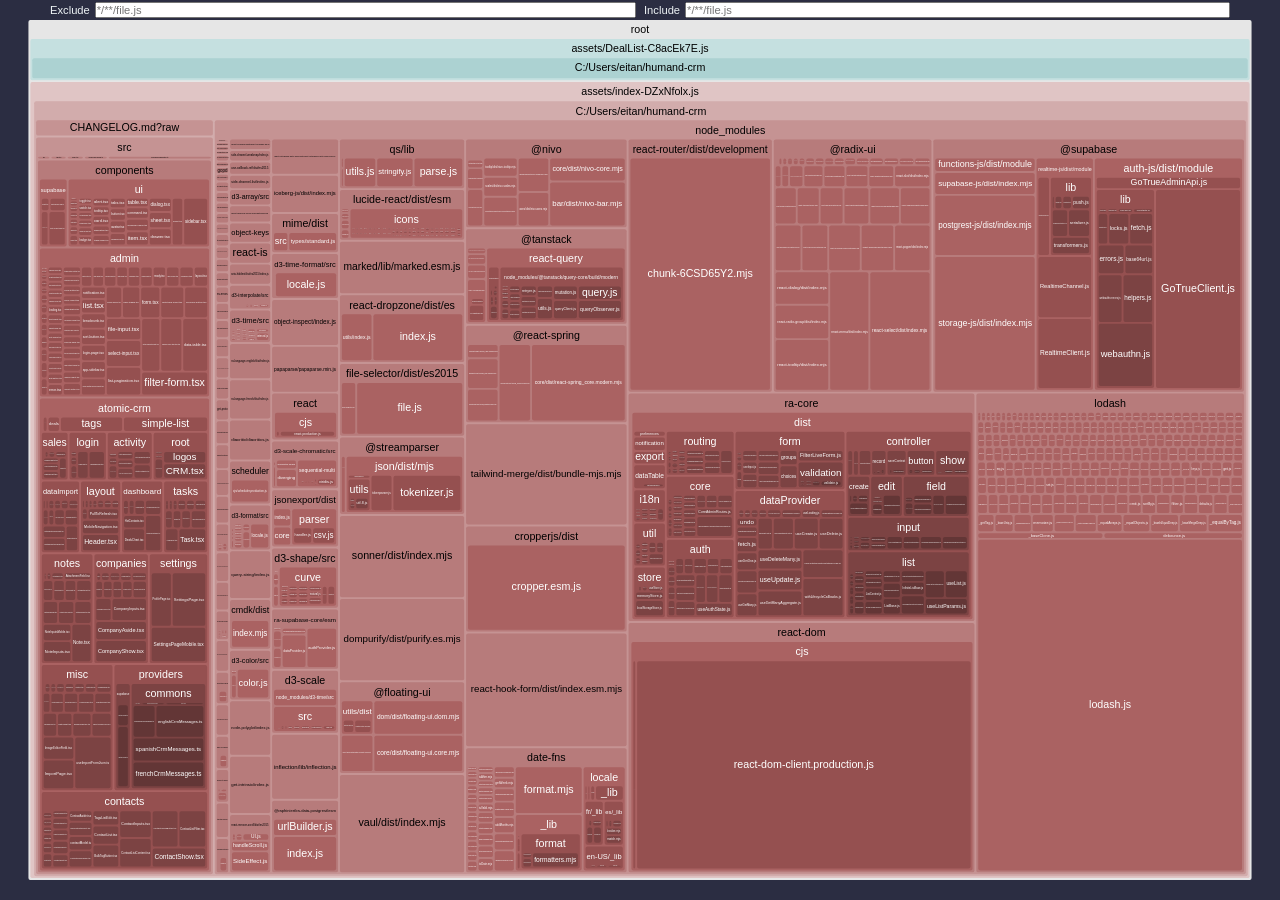
==== stats.html @ 2f461e35 "Updates" ====
<!DOCTYPE html>
<html lang="en">
<head>
  <meta charset="UTF-8" />
  <meta name="viewport" content="width=device-width, initial-scale=1.0" />
  <meta http-equiv="X-UA-Compatible" content="ie=edge" />
  <title>Rollup Visualizer</title>
  <style>
:root {
  --font-family: -apple-system, BlinkMacSystemFont, "Segoe UI", Roboto, "Helvetica Neue", Arial,
    "Noto Sans", sans-serif, "Apple Color Emoji", "Segoe UI Emoji", "Segoe UI Symbol",
    "Noto Color Emoji";
  --background-color: #2b2d42;
  --text-color: #edf2f4;
}

html {
  box-sizing: border-box;
}

*,
*:before,
*:after {
  box-sizing: inherit;
}

html {
  background-color: var(--background-color);
  color: var(--text-color);
  font-family: var(--font-family);
}

body {
  padding: 0;
  margin: 0;
}

html,
body {
  height: 100%;
  width: 100%;
  overflow: hidden;
}

body {
  display: flex;
  flex-direction: column;
}

svg {
  vertical-align: middle;
  width: 100%;
  height: 100%;
  max-height: 100vh;
}

main {
  flex-grow: 1;
  height: 100vh;
  padding: 20px;
}

.tooltip {
  position: absolute;
  z-index: 1070;
  border: 2px solid;
  border-radius: 5px;
  padding: 5px;
  font-size: 0.875rem;
  background-color: var(--background-color);
  color: var(--text-color);
}

.tooltip-hidden {
  visibility: hidden;
  opacity: 0;
}

.sidebar {
  position: fixed;
  top: 0;
  left: 0;
  right: 0;
  display: flex;
  flex-direction: row;
  font-size: 0.7rem;
  align-items: center;
  margin: 0 50px;
  height: 20px;
}

.size-selectors {
  display: flex;
  flex-direction: row;
  align-items: center;
}

.size-selector {
  display: flex;
  flex-direction: row;
  align-items: center;
  justify-content: center;
  margin-right: 1rem;
}
.size-selector input {
  margin: 0 0.3rem 0 0;
}

.filters {
  flex: 1;
  display: flex;
  flex-direction: row;
  align-items: center;
}

.module-filters {
  display: flex;
  flex-grow: 1;
}

.module-filter {
  display: flex;
  flex-direction: row;
  align-items: center;
  justify-content: center;
  flex: 1;
}
.module-filter input {
  flex: 1;
  height: 1rem;
  padding: 0.01rem;
  font-size: 0.7rem;
  margin-left: 0.3rem;
}
.module-filter + .module-filter {
  margin-left: 0.5rem;
}

.node {
  cursor: pointer;
}
  </style>
</head>
<body>
  <main></main>
  <script>
  /*<!--*/
var drawChart = (function (exports) {
  'use strict';

  var n,l$1,u$2,i$1,r$1,o$1,e$1,f$2,c$1,s$1,a$1,h$1,p$1={},v$1=[],y$1=/acit|ex(?:s|g|n|p|$)|rph|grid|ows|mnc|ntw|ine[ch]|zoo|^ord|itera/i,w$1=Array.isArray;function d$1(n,l){for(var u in l)n[u]=l[u];return n}function g(n){n&&n.parentNode&&n.parentNode.removeChild(n);}function _$1(l,u,t){var i,r,o,e={};for(o in u)"key"==o?i=u[o]:"ref"==o?r=u[o]:e[o]=u[o];if(arguments.length>2&&(e.children=arguments.length>3?n.call(arguments,2):t),"function"==typeof l&&null!=l.defaultProps)for(o in l.defaultProps) void 0===e[o]&&(e[o]=l.defaultProps[o]);return m$1(l,e,i,r,null)}function m$1(n,t,i,r,o){var e={type:n,props:t,key:i,ref:r,__k:null,__:null,__b:0,__e:null,__c:null,constructor:void 0,__v:null==o?++u$2:o,__i:-1,__u:0};return null==o&&null!=l$1.vnode&&l$1.vnode(e),e}function k$1(n){return n.children}function x$1(n,l){this.props=n,this.context=l;}function S(n,l){if(null==l)return n.__?S(n.__,n.__i+1):null;for(var u;l<n.__k.length;l++)if(null!=(u=n.__k[l])&&null!=u.__e)return u.__e;return "function"==typeof n.type?S(n):null}function C$1(n){var l,u;if(null!=(n=n.__)&&null!=n.__c){for(n.__e=n.__c.base=null,l=0;l<n.__k.length;l++)if(null!=(u=n.__k[l])&&null!=u.__e){n.__e=n.__c.base=u.__e;break}return C$1(n)}}function M(n){(!n.__d&&(n.__d=true)&&i$1.push(n)&&!$.__r++||r$1!=l$1.debounceRendering)&&((r$1=l$1.debounceRendering)||o$1)($);}function $(){for(var n,u,t,r,o,f,c,s=1;i$1.length;)i$1.length>s&&i$1.sort(e$1),n=i$1.shift(),s=i$1.length,n.__d&&(t=void 0,o=(r=(u=n).__v).__e,f=[],c=[],u.__P&&((t=d$1({},r)).__v=r.__v+1,l$1.vnode&&l$1.vnode(t),O(u.__P,t,r,u.__n,u.__P.namespaceURI,32&r.__u?[o]:null,f,null==o?S(r):o,!!(32&r.__u),c),t.__v=r.__v,t.__.__k[t.__i]=t,z$1(f,t,c),t.__e!=o&&C$1(t)));$.__r=0;}function I(n,l,u,t,i,r,o,e,f,c,s){var a,h,y,w,d,g,_=t&&t.__k||v$1,m=l.length;for(f=P(u,l,_,f,m),a=0;a<m;a++)null!=(y=u.__k[a])&&(h=-1==y.__i?p$1:_[y.__i]||p$1,y.__i=a,g=O(n,y,h,i,r,o,e,f,c,s),w=y.__e,y.ref&&h.ref!=y.ref&&(h.ref&&q$1(h.ref,null,y),s.push(y.ref,y.__c||w,y)),null==d&&null!=w&&(d=w),4&y.__u||h.__k===y.__k?f=A$1(y,f,n):"function"==typeof y.type&&void 0!==g?f=g:w&&(f=w.nextSibling),y.__u&=-7);return u.__e=d,f}function P(n,l,u,t,i){var r,o,e,f,c,s=u.length,a=s,h=0;for(n.__k=new Array(i),r=0;r<i;r++)null!=(o=l[r])&&"boolean"!=typeof o&&"function"!=typeof o?(f=r+h,(o=n.__k[r]="string"==typeof o||"number"==typeof o||"bigint"==typeof o||o.constructor==String?m$1(null,o,null,null,null):w$1(o)?m$1(k$1,{children:o},null,null,null):null==o.constructor&&o.__b>0?m$1(o.type,o.props,o.key,o.ref?o.ref:null,o.__v):o).__=n,o.__b=n.__b+1,e=null,-1!=(c=o.__i=L(o,u,f,a))&&(a--,(e=u[c])&&(e.__u|=2)),null==e||null==e.__v?(-1==c&&(i>s?h--:i<s&&h++),"function"!=typeof o.type&&(o.__u|=4)):c!=f&&(c==f-1?h--:c==f+1?h++:(c>f?h--:h++,o.__u|=4))):n.__k[r]=null;if(a)for(r=0;r<s;r++)null!=(e=u[r])&&0==(2&e.__u)&&(e.__e==t&&(t=S(e)),B$1(e,e));return t}function A$1(n,l,u){var t,i;if("function"==typeof n.type){for(t=n.__k,i=0;t&&i<t.length;i++)t[i]&&(t[i].__=n,l=A$1(t[i],l,u));return l}n.__e!=l&&(l&&n.type&&!u.contains(l)&&(l=S(n)),u.insertBefore(n.__e,l||null),l=n.__e);do{l=l&&l.nextSibling;}while(null!=l&&8==l.nodeType);return l}function L(n,l,u,t){var i,r,o=n.key,e=n.type,f=l[u];if(null===f&&null==n.key||f&&o==f.key&&e==f.type&&0==(2&f.__u))return u;if(t>(null!=f&&0==(2&f.__u)?1:0))for(i=u-1,r=u+1;i>=0||r<l.length;){if(i>=0){if((f=l[i])&&0==(2&f.__u)&&o==f.key&&e==f.type)return i;i--;}if(r<l.length){if((f=l[r])&&0==(2&f.__u)&&o==f.key&&e==f.type)return r;r++;}}return  -1}function T$1(n,l,u){"-"==l[0]?n.setProperty(l,null==u?"":u):n[l]=null==u?"":"number"!=typeof u||y$1.test(l)?u:u+"px";}function j$1(n,l,u,t,i){var r,o;n:if("style"==l)if("string"==typeof u)n.style.cssText=u;else {if("string"==typeof t&&(n.style.cssText=t=""),t)for(l in t)u&&l in u||T$1(n.style,l,"");if(u)for(l in u)t&&u[l]==t[l]||T$1(n.style,l,u[l]);}else if("o"==l[0]&&"n"==l[1])r=l!=(l=l.replace(f$2,"$1")),o=l.toLowerCase(),l=o in n||"onFocusOut"==l||"onFocusIn"==l?o.slice(2):l.slice(2),n.l||(n.l={}),n.l[l+r]=u,u?t?u.u=t.u:(u.u=c$1,n.addEventListener(l,r?a$1:s$1,r)):n.removeEventListener(l,r?a$1:s$1,r);else {if("http://www.w3.org/2000/svg"==i)l=l.replace(/xlink(H|:h)/,"h").replace(/sName$/,"s");else if("width"!=l&&"height"!=l&&"href"!=l&&"list"!=l&&"form"!=l&&"tabIndex"!=l&&"download"!=l&&"rowSpan"!=l&&"colSpan"!=l&&"role"!=l&&"popover"!=l&&l in n)try{n[l]=null==u?"":u;break n}catch(n){}"function"==typeof u||(null==u||false===u&&"-"!=l[4]?n.removeAttribute(l):n.setAttribute(l,"popover"==l&&1==u?"":u));}}function F(n){return function(u){if(this.l){var t=this.l[u.type+n];if(null==u.t)u.t=c$1++;else if(u.t<t.u)return;return t(l$1.event?l$1.event(u):u)}}}function O(n,u,t,i,r,o,e,f,c,s){var a,h,p,v,y,_,m,b,S,C,M,$,P,A,H,L,T,j=u.type;if(null!=u.constructor)return null;128&t.__u&&(c=!!(32&t.__u),o=[f=u.__e=t.__e]),(a=l$1.__b)&&a(u);n:if("function"==typeof j)try{if(b=u.props,S="prototype"in j&&j.prototype.render,C=(a=j.contextType)&&i[a.__c],M=a?C?C.props.value:a.__:i,t.__c?m=(h=u.__c=t.__c).__=h.__E:(S?u.__c=h=new j(b,M):(u.__c=h=new x$1(b,M),h.constructor=j,h.render=D$1),C&&C.sub(h),h.props=b,h.state||(h.state={}),h.context=M,h.__n=i,p=h.__d=!0,h.__h=[],h._sb=[]),S&&null==h.__s&&(h.__s=h.state),S&&null!=j.getDerivedStateFromProps&&(h.__s==h.state&&(h.__s=d$1({},h.__s)),d$1(h.__s,j.getDerivedStateFromProps(b,h.__s))),v=h.props,y=h.state,h.__v=u,p)S&&null==j.getDerivedStateFromProps&&null!=h.componentWillMount&&h.componentWillMount(),S&&null!=h.componentDidMount&&h.__h.push(h.componentDidMount);else {if(S&&null==j.getDerivedStateFromProps&&b!==v&&null!=h.componentWillReceiveProps&&h.componentWillReceiveProps(b,M),!h.__e&&null!=h.shouldComponentUpdate&&!1===h.shouldComponentUpdate(b,h.__s,M)||u.__v==t.__v){for(u.__v!=t.__v&&(h.props=b,h.state=h.__s,h.__d=!1),u.__e=t.__e,u.__k=t.__k,u.__k.some(function(n){n&&(n.__=u);}),$=0;$<h._sb.length;$++)h.__h.push(h._sb[$]);h._sb=[],h.__h.length&&e.push(h);break n}null!=h.componentWillUpdate&&h.componentWillUpdate(b,h.__s,M),S&&null!=h.componentDidUpdate&&h.__h.push(function(){h.componentDidUpdate(v,y,_);});}if(h.context=M,h.props=b,h.__P=n,h.__e=!1,P=l$1.__r,A=0,S){for(h.state=h.__s,h.__d=!1,P&&P(u),a=h.render(h.props,h.state,h.context),H=0;H<h._sb.length;H++)h.__h.push(h._sb[H]);h._sb=[];}else do{h.__d=!1,P&&P(u),a=h.render(h.props,h.state,h.context),h.state=h.__s;}while(h.__d&&++A<25);h.state=h.__s,null!=h.getChildContext&&(i=d$1(d$1({},i),h.getChildContext())),S&&!p&&null!=h.getSnapshotBeforeUpdate&&(_=h.getSnapshotBeforeUpdate(v,y)),L=a,null!=a&&a.type===k$1&&null==a.key&&(L=N(a.props.children)),f=I(n,w$1(L)?L:[L],u,t,i,r,o,e,f,c,s),h.base=u.__e,u.__u&=-161,h.__h.length&&e.push(h),m&&(h.__E=h.__=null);}catch(n){if(u.__v=null,c||null!=o)if(n.then){for(u.__u|=c?160:128;f&&8==f.nodeType&&f.nextSibling;)f=f.nextSibling;o[o.indexOf(f)]=null,u.__e=f;}else for(T=o.length;T--;)g(o[T]);else u.__e=t.__e,u.__k=t.__k;l$1.__e(n,u,t);}else null==o&&u.__v==t.__v?(u.__k=t.__k,u.__e=t.__e):f=u.__e=V(t.__e,u,t,i,r,o,e,c,s);return (a=l$1.diffed)&&a(u),128&u.__u?void 0:f}function z$1(n,u,t){for(var i=0;i<t.length;i++)q$1(t[i],t[++i],t[++i]);l$1.__c&&l$1.__c(u,n),n.some(function(u){try{n=u.__h,u.__h=[],n.some(function(n){n.call(u);});}catch(n){l$1.__e(n,u.__v);}});}function N(n){return "object"!=typeof n||null==n||n.__b&&n.__b>0?n:w$1(n)?n.map(N):d$1({},n)}function V(u,t,i,r,o,e,f,c,s){var a,h,v,y,d,_,m,b=i.props,k=t.props,x=t.type;if("svg"==x?o="http://www.w3.org/2000/svg":"math"==x?o="http://www.w3.org/1998/Math/MathML":o||(o="http://www.w3.org/1999/xhtml"),null!=e)for(a=0;a<e.length;a++)if((d=e[a])&&"setAttribute"in d==!!x&&(x?d.localName==x:3==d.nodeType)){u=d,e[a]=null;break}if(null==u){if(null==x)return document.createTextNode(k);u=document.createElementNS(o,x,k.is&&k),c&&(l$1.__m&&l$1.__m(t,e),c=false),e=null;}if(null==x)b===k||c&&u.data==k||(u.data=k);else {if(e=e&&n.call(u.childNodes),b=i.props||p$1,!c&&null!=e)for(b={},a=0;a<u.attributes.length;a++)b[(d=u.attributes[a]).name]=d.value;for(a in b)if(d=b[a],"children"==a);else if("dangerouslySetInnerHTML"==a)v=d;else if(!(a in k)){if("value"==a&&"defaultValue"in k||"checked"==a&&"defaultChecked"in k)continue;j$1(u,a,null,d,o);}for(a in k)d=k[a],"children"==a?y=d:"dangerouslySetInnerHTML"==a?h=d:"value"==a?_=d:"checked"==a?m=d:c&&"function"!=typeof d||b[a]===d||j$1(u,a,d,b[a],o);if(h)c||v&&(h.__html==v.__html||h.__html==u.innerHTML)||(u.innerHTML=h.__html),t.__k=[];else if(v&&(u.innerHTML=""),I("template"==t.type?u.content:u,w$1(y)?y:[y],t,i,r,"foreignObject"==x?"http://www.w3.org/1999/xhtml":o,e,f,e?e[0]:i.__k&&S(i,0),c,s),null!=e)for(a=e.length;a--;)g(e[a]);c||(a="value","progress"==x&&null==_?u.removeAttribute("value"):null!=_&&(_!==u[a]||"progress"==x&&!_||"option"==x&&_!=b[a])&&j$1(u,a,_,b[a],o),a="checked",null!=m&&m!=u[a]&&j$1(u,a,m,b[a],o));}return u}function q$1(n,u,t){try{if("function"==typeof n){var i="function"==typeof n.__u;i&&n.__u(),i&&null==u||(n.__u=n(u));}else n.current=u;}catch(n){l$1.__e(n,t);}}function B$1(n,u,t){var i,r;if(l$1.unmount&&l$1.unmount(n),(i=n.ref)&&(i.current&&i.current!=n.__e||q$1(i,null,u)),null!=(i=n.__c)){if(i.componentWillUnmount)try{i.componentWillUnmount();}catch(n){l$1.__e(n,u);}i.base=i.__P=null;}if(i=n.__k)for(r=0;r<i.length;r++)i[r]&&B$1(i[r],u,t||"function"!=typeof n.type);t||g(n.__e),n.__c=n.__=n.__e=void 0;}function D$1(n,l,u){return this.constructor(n,u)}function E(u,t,i){var r,o,e,f;t==document&&(t=document.documentElement),l$1.__&&l$1.__(u,t),o=(r="function"=="undefined")?null:t.__k,e=[],f=[],O(t,u=(t).__k=_$1(k$1,null,[u]),o||p$1,p$1,t.namespaceURI,o?null:t.firstChild?n.call(t.childNodes):null,e,o?o.__e:t.firstChild,r,f),z$1(e,u,f);}function K(n){function l(n){var u,t;return this.getChildContext||(u=new Set,(t={})[l.__c]=this,this.getChildContext=function(){return t},this.componentWillUnmount=function(){u=null;},this.shouldComponentUpdate=function(n){this.props.value!=n.value&&u.forEach(function(n){n.__e=true,M(n);});},this.sub=function(n){u.add(n);var l=n.componentWillUnmount;n.componentWillUnmount=function(){u&&u.delete(n),l&&l.call(n);};}),n.children}return l.__c="__cC"+h$1++,l.__=n,l.Provider=l.__l=(l.Consumer=function(n,l){return n.children(l)}).contextType=l,l}n=v$1.slice,l$1={__e:function(n,l,u,t){for(var i,r,o;l=l.__;)if((i=l.__c)&&!i.__)try{if((r=i.constructor)&&null!=r.getDerivedStateFromError&&(i.setState(r.getDerivedStateFromError(n)),o=i.__d),null!=i.componentDidCatch&&(i.componentDidCatch(n,t||{}),o=i.__d),o)return i.__E=i}catch(l){n=l;}throw n}},u$2=0,x$1.prototype.setState=function(n,l){var u;u=null!=this.__s&&this.__s!=this.state?this.__s:this.__s=d$1({},this.state),"function"==typeof n&&(n=n(d$1({},u),this.props)),n&&d$1(u,n),null!=n&&this.__v&&(l&&this._sb.push(l),M(this));},x$1.prototype.forceUpdate=function(n){this.__v&&(this.__e=true,n&&this.__h.push(n),M(this));},x$1.prototype.render=k$1,i$1=[],o$1="function"==typeof Promise?Promise.prototype.then.bind(Promise.resolve()):setTimeout,e$1=function(n,l){return n.__v.__b-l.__v.__b},$.__r=0,f$2=/(PointerCapture)$|Capture$/i,c$1=0,s$1=F(false),a$1=F(true),h$1=0;

  var f$1=0;function u$1(e,t,n,o,i,u){t||(t={});var a,c,p=t;if("ref"in p)for(c in p={},t)"ref"==c?a=t[c]:p[c]=t[c];var l={type:e,props:p,key:n,ref:a,__k:null,__:null,__b:0,__e:null,__c:null,constructor:void 0,__v:--f$1,__i:-1,__u:0,__source:i,__self:u};if("function"==typeof e&&(a=e.defaultProps))for(c in a) void 0===p[c]&&(p[c]=a[c]);return l$1.vnode&&l$1.vnode(l),l}

  function count$1(node) {
    var sum = 0,
        children = node.children,
        i = children && children.length;
    if (!i) sum = 1;
    else while (--i >= 0) sum += children[i].value;
    node.value = sum;
  }

  function node_count() {
    return this.eachAfter(count$1);
  }

  function node_each(callback, that) {
    let index = -1;
    for (const node of this) {
      callback.call(that, node, ++index, this);
    }
    return this;
  }

  function node_eachBefore(callback, that) {
    var node = this, nodes = [node], children, i, index = -1;
    while (node = nodes.pop()) {
      callback.call(that, node, ++index, this);
      if (children = node.children) {
        for (i = children.length - 1; i >= 0; --i) {
          nodes.push(children[i]);
        }
      }
    }
    return this;
  }

  function node_eachAfter(callback, that) {
    var node = this, nodes = [node], next = [], children, i, n, index = -1;
    while (node = nodes.pop()) {
      next.push(node);
      if (children = node.children) {
        for (i = 0, n = children.length; i < n; ++i) {
          nodes.push(children[i]);
        }
      }
    }
    while (node = next.pop()) {
      callback.call(that, node, ++index, this);
    }
    return this;
  }

  function node_find(callback, that) {
    let index = -1;
    for (const node of this) {
      if (callback.call(that, node, ++index, this)) {
        return node;
      }
    }
  }

  function node_sum(value) {
    return this.eachAfter(function(node) {
      var sum = +value(node.data) || 0,
          children = node.children,
          i = children && children.length;
      while (--i >= 0) sum += children[i].value;
      node.value = sum;
    });
  }

  function node_sort(compare) {
    return this.eachBefore(function(node) {
      if (node.children) {
        node.children.sort(compare);
      }
    });
  }

  function node_path(end) {
    var start = this,
        ancestor = leastCommonAncestor(start, end),
        nodes = [start];
    while (start !== ancestor) {
      start = start.parent;
      nodes.push(start);
    }
    var k = nodes.length;
    while (end !== ancestor) {
      nodes.splice(k, 0, end);
      end = end.parent;
    }
    return nodes;
  }

  function leastCommonAncestor(a, b) {
    if (a === b) return a;
    var aNodes = a.ancestors(),
        bNodes = b.ancestors(),
        c = null;
    a = aNodes.pop();
    b = bNodes.pop();
    while (a === b) {
      c = a;
      a = aNodes.pop();
      b = bNodes.pop();
    }
    return c;
  }

  function node_ancestors() {
    var node = this, nodes = [node];
    while (node = node.parent) {
      nodes.push(node);
    }
    return nodes;
  }

  function node_descendants() {
    return Array.from(this);
  }

  function node_leaves() {
    var leaves = [];
    this.eachBefore(function(node) {
      if (!node.children) {
        leaves.push(node);
      }
    });
    return leaves;
  }

  function node_links() {
    var root = this, links = [];
    root.each(function(node) {
      if (node !== root) { // Don’t include the root’s parent, if any.
        links.push({source: node.parent, target: node});
      }
    });
    return links;
  }

  function* node_iterator() {
    var node = this, current, next = [node], children, i, n;
    do {
      current = next.reverse(), next = [];
      while (node = current.pop()) {
        yield node;
        if (children = node.children) {
          for (i = 0, n = children.length; i < n; ++i) {
            next.push(children[i]);
          }
        }
      }
    } while (next.length);
  }

  function hierarchy(data, children) {
    if (data instanceof Map) {
      data = [undefined, data];
      if (children === undefined) children = mapChildren;
    } else if (children === undefined) {
      children = objectChildren;
    }

    var root = new Node$1(data),
        node,
        nodes = [root],
        child,
        childs,
        i,
        n;

    while (node = nodes.pop()) {
      if ((childs = children(node.data)) && (n = (childs = Array.from(childs)).length)) {
        node.children = childs;
        for (i = n - 1; i >= 0; --i) {
          nodes.push(child = childs[i] = new Node$1(childs[i]));
          child.parent = node;
          child.depth = node.depth + 1;
        }
      }
    }

    return root.eachBefore(computeHeight);
  }

  function node_copy() {
    return hierarchy(this).eachBefore(copyData);
  }

  function objectChildren(d) {
    return d.children;
  }

  function mapChildren(d) {
    return Array.isArray(d) ? d[1] : null;
  }

  function copyData(node) {
    if (node.data.value !== undefined) node.value = node.data.value;
    node.data = node.data.data;
  }

  function computeHeight(node) {
    var height = 0;
    do node.height = height;
    while ((node = node.parent) && (node.height < ++height));
  }

  function Node$1(data) {
    this.data = data;
    this.depth =
    this.height = 0;
    this.parent = null;
  }

  Node$1.prototype = hierarchy.prototype = {
    constructor: Node$1,
    count: node_count,
    each: node_each,
    eachAfter: node_eachAfter,
    eachBefore: node_eachBefore,
    find: node_find,
    sum: node_sum,
    sort: node_sort,
    path: node_path,
    ancestors: node_ancestors,
    descendants: node_descendants,
    leaves: node_leaves,
    links: node_links,
    copy: node_copy,
    [Symbol.iterator]: node_iterator
  };

  function required(f) {
    if (typeof f !== "function") throw new Error;
    return f;
  }

  function constantZero() {
    return 0;
  }

  function constant$1(x) {
    return function() {
      return x;
    };
  }

  function roundNode(node) {
    node.x0 = Math.round(node.x0);
    node.y0 = Math.round(node.y0);
    node.x1 = Math.round(node.x1);
    node.y1 = Math.round(node.y1);
  }

  function treemapDice(parent, x0, y0, x1, y1) {
    var nodes = parent.children,
        node,
        i = -1,
        n = nodes.length,
        k = parent.value && (x1 - x0) / parent.value;

    while (++i < n) {
      node = nodes[i], node.y0 = y0, node.y1 = y1;
      node.x0 = x0, node.x1 = x0 += node.value * k;
    }
  }

  function treemapSlice(parent, x0, y0, x1, y1) {
    var nodes = parent.children,
        node,
        i = -1,
        n = nodes.length,
        k = parent.value && (y1 - y0) / parent.value;

    while (++i < n) {
      node = nodes[i], node.x0 = x0, node.x1 = x1;
      node.y0 = y0, node.y1 = y0 += node.value * k;
    }
  }

  var phi = (1 + Math.sqrt(5)) / 2;

  function squarifyRatio(ratio, parent, x0, y0, x1, y1) {
    var rows = [],
        nodes = parent.children,
        row,
        nodeValue,
        i0 = 0,
        i1 = 0,
        n = nodes.length,
        dx, dy,
        value = parent.value,
        sumValue,
        minValue,
        maxValue,
        newRatio,
        minRatio,
        alpha,
        beta;

    while (i0 < n) {
      dx = x1 - x0, dy = y1 - y0;

      // Find the next non-empty node.
      do sumValue = nodes[i1++].value; while (!sumValue && i1 < n);
      minValue = maxValue = sumValue;
      alpha = Math.max(dy / dx, dx / dy) / (value * ratio);
      beta = sumValue * sumValue * alpha;
      minRatio = Math.max(maxValue / beta, beta / minValue);

      // Keep adding nodes while the aspect ratio maintains or improves.
      for (; i1 < n; ++i1) {
        sumValue += nodeValue = nodes[i1].value;
        if (nodeValue < minValue) minValue = nodeValue;
        if (nodeValue > maxValue) maxValue = nodeValue;
        beta = sumValue * sumValue * alpha;
        newRatio = Math.max(maxValue / beta, beta / minValue);
        if (newRatio > minRatio) { sumValue -= nodeValue; break; }
        minRatio = newRatio;
      }

      // Position and record the row orientation.
      rows.push(row = {value: sumValue, dice: dx < dy, children: nodes.slice(i0, i1)});
      if (row.dice) treemapDice(row, x0, y0, x1, value ? y0 += dy * sumValue / value : y1);
      else treemapSlice(row, x0, y0, value ? x0 += dx * sumValue / value : x1, y1);
      value -= sumValue, i0 = i1;
    }

    return rows;
  }

  var squarify = (function custom(ratio) {

    function squarify(parent, x0, y0, x1, y1) {
      squarifyRatio(ratio, parent, x0, y0, x1, y1);
    }

    squarify.ratio = function(x) {
      return custom((x = +x) > 1 ? x : 1);
    };

    return squarify;
  })(phi);

  function treemap() {
    var tile = squarify,
        round = false,
        dx = 1,
        dy = 1,
        paddingStack = [0],
        paddingInner = constantZero,
        paddingTop = constantZero,
        paddingRight = constantZero,
        paddingBottom = constantZero,
        paddingLeft = constantZero;

    function treemap(root) {
      root.x0 =
      root.y0 = 0;
      root.x1 = dx;
      root.y1 = dy;
      root.eachBefore(positionNode);
      paddingStack = [0];
      if (round) root.eachBefore(roundNode);
      return root;
    }

    function positionNode(node) {
      var p = paddingStack[node.depth],
          x0 = node.x0 + p,
          y0 = node.y0 + p,
          x1 = node.x1 - p,
          y1 = node.y1 - p;
      if (x1 < x0) x0 = x1 = (x0 + x1) / 2;
      if (y1 < y0) y0 = y1 = (y0 + y1) / 2;
      node.x0 = x0;
      node.y0 = y0;
      node.x1 = x1;
      node.y1 = y1;
      if (node.children) {
        p = paddingStack[node.depth + 1] = paddingInner(node) / 2;
        x0 += paddingLeft(node) - p;
        y0 += paddingTop(node) - p;
        x1 -= paddingRight(node) - p;
        y1 -= paddingBottom(node) - p;
        if (x1 < x0) x0 = x1 = (x0 + x1) / 2;
        if (y1 < y0) y0 = y1 = (y0 + y1) / 2;
        tile(node, x0, y0, x1, y1);
      }
    }

    treemap.round = function(x) {
      return arguments.length ? (round = !!x, treemap) : round;
    };

    treemap.size = function(x) {
      return arguments.length ? (dx = +x[0], dy = +x[1], treemap) : [dx, dy];
    };

    treemap.tile = function(x) {
      return arguments.length ? (tile = required(x), treemap) : tile;
    };

    treemap.padding = function(x) {
      return arguments.length ? treemap.paddingInner(x).paddingOuter(x) : treemap.paddingInner();
    };

    treemap.paddingInner = function(x) {
      return arguments.length ? (paddingInner = typeof x === "function" ? x : constant$1(+x), treemap) : paddingInner;
    };

    treemap.paddingOuter = function(x) {
      return arguments.length ? treemap.paddingTop(x).paddingRight(x).paddingBottom(x).paddingLeft(x) : treemap.paddingTop();
    };

    treemap.paddingTop = function(x) {
      return arguments.length ? (paddingTop = typeof x === "function" ? x : constant$1(+x), treemap) : paddingTop;
    };

    treemap.paddingRight = function(x) {
      return arguments.length ? (paddingRight = typeof x === "function" ? x : constant$1(+x), treemap) : paddingRight;
    };

    treemap.paddingBottom = function(x) {
      return arguments.length ? (paddingBottom = typeof x === "function" ? x : constant$1(+x), treemap) : paddingBottom;
    };

    treemap.paddingLeft = function(x) {
      return arguments.length ? (paddingLeft = typeof x === "function" ? x : constant$1(+x), treemap) : paddingLeft;
    };

    return treemap;
  }

  var treemapResquarify = (function custom(ratio) {

    function resquarify(parent, x0, y0, x1, y1) {
      if ((rows = parent._squarify) && (rows.ratio === ratio)) {
        var rows,
            row,
            nodes,
            i,
            j = -1,
            n,
            m = rows.length,
            value = parent.value;

        while (++j < m) {
          row = rows[j], nodes = row.children;
          for (i = row.value = 0, n = nodes.length; i < n; ++i) row.value += nodes[i].value;
          if (row.dice) treemapDice(row, x0, y0, x1, value ? y0 += (y1 - y0) * row.value / value : y1);
          else treemapSlice(row, x0, y0, value ? x0 += (x1 - x0) * row.value / value : x1, y1);
          value -= row.value;
        }
      } else {
        parent._squarify = rows = squarifyRatio(ratio, parent, x0, y0, x1, y1);
        rows.ratio = ratio;
      }
    }

    resquarify.ratio = function(x) {
      return custom((x = +x) > 1 ? x : 1);
    };

    return resquarify;
  })(phi);

  const isModuleTree = (mod) => "children" in mod;

  let count = 0;
  class Id {
      constructor(id) {
          this._id = id;
          const url = new URL(window.location.href);
          url.hash = id;
          this._href = url.toString();
      }
      get id() {
          return this._id;
      }
      get href() {
          return this._href;
      }
      toString() {
          return `url(${this.href})`;
      }
  }
  function generateUniqueId(name) {
      count += 1;
      const id = ["O", name, count].filter(Boolean).join("-");
      return new Id(id);
  }

  const LABELS = {
      renderedLength: "Rendered",
      gzipLength: "Gzip",
      brotliLength: "Brotli",
  };
  const getAvailableSizeOptions = (options) => {
      const availableSizeProperties = ["renderedLength"];
      if (options.gzip) {
          availableSizeProperties.push("gzipLength");
      }
      if (options.brotli) {
          availableSizeProperties.push("brotliLength");
      }
      return availableSizeProperties;
  };

  var t,r,u,i,o=0,f=[],c=l$1,e=c.__b,a=c.__r,v=c.diffed,l=c.__c,m=c.unmount,s=c.__;function p(n,t){c.__h&&c.__h(r,n,o||t),o=0;var u=r.__H||(r.__H={__:[],__h:[]});return n>=u.__.length&&u.__.push({}),u.__[n]}function d(n){return o=1,h(D,n)}function h(n,u,i){var o=p(t++,2);if(o.t=n,!o.__c&&(o.__=[D(void 0,u),function(n){var t=o.__N?o.__N[0]:o.__[0],r=o.t(t,n);t!==r&&(o.__N=[r,o.__[1]],o.__c.setState({}));}],o.__c=r,!r.__f)){var f=function(n,t,r){if(!o.__c.__H)return  true;var u=o.__c.__H.__.filter(function(n){return !!n.__c});if(u.every(function(n){return !n.__N}))return !c||c.call(this,n,t,r);var i=o.__c.props!==n;return u.forEach(function(n){if(n.__N){var t=n.__[0];n.__=n.__N,n.__N=void 0,t!==n.__[0]&&(i=true);}}),c&&c.call(this,n,t,r)||i};r.__f=true;var c=r.shouldComponentUpdate,e=r.componentWillUpdate;r.componentWillUpdate=function(n,t,r){if(this.__e){var u=c;c=void 0,f(n,t,r),c=u;}e&&e.call(this,n,t,r);},r.shouldComponentUpdate=f;}return o.__N||o.__}function y(n,u){var i=p(t++,3);!c.__s&&C(i.__H,u)&&(i.__=n,i.u=u,r.__H.__h.push(i));}function _(n,u){var i=p(t++,4);!c.__s&&C(i.__H,u)&&(i.__=n,i.u=u,r.__h.push(i));}function A(n){return o=5,T(function(){return {current:n}},[])}function T(n,r){var u=p(t++,7);return C(u.__H,r)&&(u.__=n(),u.__H=r,u.__h=n),u.__}function q(n,t){return o=8,T(function(){return n},t)}function x(n){var u=r.context[n.__c],i=p(t++,9);return i.c=n,u?(null==i.__&&(i.__=true,u.sub(r)),u.props.value):n.__}function j(){for(var n;n=f.shift();)if(n.__P&&n.__H)try{n.__H.__h.forEach(z),n.__H.__h.forEach(B),n.__H.__h=[];}catch(t){n.__H.__h=[],c.__e(t,n.__v);}}c.__b=function(n){r=null,e&&e(n);},c.__=function(n,t){n&&t.__k&&t.__k.__m&&(n.__m=t.__k.__m),s&&s(n,t);},c.__r=function(n){a&&a(n),t=0;var i=(r=n.__c).__H;i&&(u===r?(i.__h=[],r.__h=[],i.__.forEach(function(n){n.__N&&(n.__=n.__N),n.u=n.__N=void 0;})):(i.__h.forEach(z),i.__h.forEach(B),i.__h=[],t=0)),u=r;},c.diffed=function(n){v&&v(n);var t=n.__c;t&&t.__H&&(t.__H.__h.length&&(1!==f.push(t)&&i===c.requestAnimationFrame||((i=c.requestAnimationFrame)||w)(j)),t.__H.__.forEach(function(n){n.u&&(n.__H=n.u),n.u=void 0;})),u=r=null;},c.__c=function(n,t){t.some(function(n){try{n.__h.forEach(z),n.__h=n.__h.filter(function(n){return !n.__||B(n)});}catch(r){t.some(function(n){n.__h&&(n.__h=[]);}),t=[],c.__e(r,n.__v);}}),l&&l(n,t);},c.unmount=function(n){m&&m(n);var t,r=n.__c;r&&r.__H&&(r.__H.__.forEach(function(n){try{z(n);}catch(n){t=n;}}),r.__H=void 0,t&&c.__e(t,r.__v));};var k="function"==typeof requestAnimationFrame;function w(n){var t,r=function(){clearTimeout(u),k&&cancelAnimationFrame(t),setTimeout(n);},u=setTimeout(r,35);k&&(t=requestAnimationFrame(r));}function z(n){var t=r,u=n.__c;"function"==typeof u&&(n.__c=void 0,u()),r=t;}function B(n){var t=r;n.__c=n.__(),r=t;}function C(n,t){return !n||n.length!==t.length||t.some(function(t,r){return t!==n[r]})}function D(n,t){return "function"==typeof t?t(n):t}

  const PLACEHOLDER = "*/**/file.js";
  const SideBar = ({ availableSizeProperties, sizeProperty, setSizeProperty, onExcludeChange, onIncludeChange, }) => {
      const [includeValue, setIncludeValue] = d("");
      const [excludeValue, setExcludeValue] = d("");
      const handleSizePropertyChange = (sizeProp) => () => {
          if (sizeProp !== sizeProperty) {
              setSizeProperty(sizeProp);
          }
      };
      const handleIncludeChange = (event) => {
          const value = event.currentTarget.value;
          setIncludeValue(value);
          onIncludeChange(value);
      };
      const handleExcludeChange = (event) => {
          const value = event.currentTarget.value;
          setExcludeValue(value);
          onExcludeChange(value);
      };
      return (u$1("aside", { className: "sidebar", children: [u$1("div", { className: "size-selectors", children: availableSizeProperties.length > 1 &&
                      availableSizeProperties.map((sizeProp) => {
                          const id = `selector-${sizeProp}`;
                          return (u$1("div", { className: "size-selector", children: [u$1("input", { type: "radio", id: id, checked: sizeProp === sizeProperty, onChange: handleSizePropertyChange(sizeProp) }), u$1("label", { htmlFor: id, children: LABELS[sizeProp] })] }, sizeProp));
                      }) }), u$1("div", { className: "module-filters", children: [u$1("div", { className: "module-filter", children: [u$1("label", { htmlFor: "module-filter-exclude", children: "Exclude" }), u$1("input", { type: "text", id: "module-filter-exclude", value: excludeValue, onInput: handleExcludeChange, placeholder: PLACEHOLDER })] }), u$1("div", { className: "module-filter", children: [u$1("label", { htmlFor: "module-filter-include", children: "Include" }), u$1("input", { type: "text", id: "module-filter-include", value: includeValue, onInput: handleIncludeChange, placeholder: PLACEHOLDER })] })] })] }));
  };

  function getDefaultExportFromCjs (x) {
  	return x && x.__esModule && Object.prototype.hasOwnProperty.call(x, 'default') ? x['default'] : x;
  }

  var utils = {};

  var constants$1;
  var hasRequiredConstants;

  function requireConstants () {
  	if (hasRequiredConstants) return constants$1;
  	hasRequiredConstants = 1;

  	const WIN_SLASH = '\\\\/';
  	const WIN_NO_SLASH = `[^${WIN_SLASH}]`;

  	/**
  	 * Posix glob regex
  	 */

  	const DOT_LITERAL = '\\.';
  	const PLUS_LITERAL = '\\+';
  	const QMARK_LITERAL = '\\?';
  	const SLASH_LITERAL = '\\/';
  	const ONE_CHAR = '(?=.)';
  	const QMARK = '[^/]';
  	const END_ANCHOR = `(?:${SLASH_LITERAL}|$)`;
  	const START_ANCHOR = `(?:^|${SLASH_LITERAL})`;
  	const DOTS_SLASH = `${DOT_LITERAL}{1,2}${END_ANCHOR}`;
  	const NO_DOT = `(?!${DOT_LITERAL})`;
  	const NO_DOTS = `(?!${START_ANCHOR}${DOTS_SLASH})`;
  	const NO_DOT_SLASH = `(?!${DOT_LITERAL}{0,1}${END_ANCHOR})`;
  	const NO_DOTS_SLASH = `(?!${DOTS_SLASH})`;
  	const QMARK_NO_DOT = `[^.${SLASH_LITERAL}]`;
  	const STAR = `${QMARK}*?`;
  	const SEP = '/';

  	const POSIX_CHARS = {
  	  DOT_LITERAL,
  	  PLUS_LITERAL,
  	  QMARK_LITERAL,
  	  SLASH_LITERAL,
  	  ONE_CHAR,
  	  QMARK,
  	  END_ANCHOR,
  	  DOTS_SLASH,
  	  NO_DOT,
  	  NO_DOTS,
  	  NO_DOT_SLASH,
  	  NO_DOTS_SLASH,
  	  QMARK_NO_DOT,
  	  STAR,
  	  START_ANCHOR,
  	  SEP
  	};

  	/**
  	 * Windows glob regex
  	 */

  	const WINDOWS_CHARS = {
  	  ...POSIX_CHARS,

  	  SLASH_LITERAL: `[${WIN_SLASH}]`,
  	  QMARK: WIN_NO_SLASH,
  	  STAR: `${WIN_NO_SLASH}*?`,
  	  DOTS_SLASH: `${DOT_LITERAL}{1,2}(?:[${WIN_SLASH}]|$)`,
  	  NO_DOT: `(?!${DOT_LITERAL})`,
  	  NO_DOTS: `(?!(?:^|[${WIN_SLASH}])${DOT_LITERAL}{1,2}(?:[${WIN_SLASH}]|$))`,
  	  NO_DOT_SLASH: `(?!${DOT_LITERAL}{0,1}(?:[${WIN_SLASH}]|$))`,
  	  NO_DOTS_SLASH: `(?!${DOT_LITERAL}{1,2}(?:[${WIN_SLASH}]|$))`,
  	  QMARK_NO_DOT: `[^.${WIN_SLASH}]`,
  	  START_ANCHOR: `(?:^|[${WIN_SLASH}])`,
  	  END_ANCHOR: `(?:[${WIN_SLASH}]|$)`,
  	  SEP: '\\'
  	};

  	/**
  	 * POSIX Bracket Regex
  	 */

  	const POSIX_REGEX_SOURCE = {
  	  alnum: 'a-zA-Z0-9',
  	  alpha: 'a-zA-Z',
  	  ascii: '\\x00-\\x7F',
  	  blank: ' \\t',
  	  cntrl: '\\x00-\\x1F\\x7F',
  	  digit: '0-9',
  	  graph: '\\x21-\\x7E',
  	  lower: 'a-z',
  	  print: '\\x20-\\x7E ',
  	  punct: '\\-!"#$%&\'()\\*+,./:;<=>?@[\\]^_`{|}~',
  	  space: ' \\t\\r\\n\\v\\f',
  	  upper: 'A-Z',
  	  word: 'A-Za-z0-9_',
  	  xdigit: 'A-Fa-f0-9'
  	};

  	constants$1 = {
  	  MAX_LENGTH: 1024 * 64,
  	  POSIX_REGEX_SOURCE,

  	  // regular expressions
  	  REGEX_BACKSLASH: /\\(?![*+?^${}(|)[\]])/g,
  	  REGEX_NON_SPECIAL_CHARS: /^[^@![\].,$*+?^{}()|\\/]+/,
  	  REGEX_SPECIAL_CHARS: /[-*+?.^${}(|)[\]]/,
  	  REGEX_SPECIAL_CHARS_BACKREF: /(\\?)((\W)(\3*))/g,
  	  REGEX_SPECIAL_CHARS_GLOBAL: /([-*+?.^${}(|)[\]])/g,
  	  REGEX_REMOVE_BACKSLASH: /(?:\[.*?[^\\]\]|\\(?=.))/g,

  	  // Replace globs with equivalent patterns to reduce parsing time.
  	  REPLACEMENTS: {
  	    '***': '*',
  	    '**/**': '**',
  	    '**/**/**': '**'
  	  },

  	  // Digits
  	  CHAR_0: 48, /* 0 */
  	  CHAR_9: 57, /* 9 */

  	  // Alphabet chars.
  	  CHAR_UPPERCASE_A: 65, /* A */
  	  CHAR_LOWERCASE_A: 97, /* a */
  	  CHAR_UPPERCASE_Z: 90, /* Z */
  	  CHAR_LOWERCASE_Z: 122, /* z */

  	  CHAR_LEFT_PARENTHESES: 40, /* ( */
  	  CHAR_RIGHT_PARENTHESES: 41, /* ) */

  	  CHAR_ASTERISK: 42, /* * */

  	  // Non-alphabetic chars.
  	  CHAR_AMPERSAND: 38, /* & */
  	  CHAR_AT: 64, /* @ */
  	  CHAR_BACKWARD_SLASH: 92, /* \ */
  	  CHAR_CARRIAGE_RETURN: 13, /* \r */
  	  CHAR_CIRCUMFLEX_ACCENT: 94, /* ^ */
  	  CHAR_COLON: 58, /* : */
  	  CHAR_COMMA: 44, /* , */
  	  CHAR_DOT: 46, /* . */
  	  CHAR_DOUBLE_QUOTE: 34, /* " */
  	  CHAR_EQUAL: 61, /* = */
  	  CHAR_EXCLAMATION_MARK: 33, /* ! */
  	  CHAR_FORM_FEED: 12, /* \f */
  	  CHAR_FORWARD_SLASH: 47, /* / */
  	  CHAR_GRAVE_ACCENT: 96, /* ` */
  	  CHAR_HASH: 35, /* # */
  	  CHAR_HYPHEN_MINUS: 45, /* - */
  	  CHAR_LEFT_ANGLE_BRACKET: 60, /* < */
  	  CHAR_LEFT_CURLY_BRACE: 123, /* { */
  	  CHAR_LEFT_SQUARE_BRACKET: 91, /* [ */
  	  CHAR_LINE_FEED: 10, /* \n */
  	  CHAR_NO_BREAK_SPACE: 160, /* \u00A0 */
  	  CHAR_PERCENT: 37, /* % */
  	  CHAR_PLUS: 43, /* + */
  	  CHAR_QUESTION_MARK: 63, /* ? */
  	  CHAR_RIGHT_ANGLE_BRACKET: 62, /* > */
  	  CHAR_RIGHT_CURLY_BRACE: 125, /* } */
  	  CHAR_RIGHT_SQUARE_BRACKET: 93, /* ] */
  	  CHAR_SEMICOLON: 59, /* ; */
  	  CHAR_SINGLE_QUOTE: 39, /* ' */
  	  CHAR_SPACE: 32, /*   */
  	  CHAR_TAB: 9, /* \t */
  	  CHAR_UNDERSCORE: 95, /* _ */
  	  CHAR_VERTICAL_LINE: 124, /* | */
  	  CHAR_ZERO_WIDTH_NOBREAK_SPACE: 65279, /* \uFEFF */

  	  /**
  	   * Create EXTGLOB_CHARS
  	   */

  	  extglobChars(chars) {
  	    return {
  	      '!': { type: 'negate', open: '(?:(?!(?:', close: `))${chars.STAR})` },
  	      '?': { type: 'qmark', open: '(?:', close: ')?' },
  	      '+': { type: 'plus', open: '(?:', close: ')+' },
  	      '*': { type: 'star', open: '(?:', close: ')*' },
  	      '@': { type: 'at', open: '(?:', close: ')' }
  	    };
  	  },

  	  /**
  	   * Create GLOB_CHARS
  	   */

  	  globChars(win32) {
  	    return win32 === true ? WINDOWS_CHARS : POSIX_CHARS;
  	  }
  	};
  	return constants$1;
  }

  /*global navigator*/

  var hasRequiredUtils;

  function requireUtils () {
  	if (hasRequiredUtils) return utils;
  	hasRequiredUtils = 1;
  	(function (exports) {

  		const {
  		  REGEX_BACKSLASH,
  		  REGEX_REMOVE_BACKSLASH,
  		  REGEX_SPECIAL_CHARS,
  		  REGEX_SPECIAL_CHARS_GLOBAL
  		} = /*@__PURE__*/ requireConstants();

  		exports.isObject = val => val !== null && typeof val === 'object' && !Array.isArray(val);
  		exports.hasRegexChars = str => REGEX_SPECIAL_CHARS.test(str);
  		exports.isRegexChar = str => str.length === 1 && exports.hasRegexChars(str);
  		exports.escapeRegex = str => str.replace(REGEX_SPECIAL_CHARS_GLOBAL, '\\$1');
  		exports.toPosixSlashes = str => str.replace(REGEX_BACKSLASH, '/');

  		exports.isWindows = () => {
  		  if (typeof navigator !== 'undefined' && navigator.platform) {
  		    const platform = navigator.platform.toLowerCase();
  		    return platform === 'win32' || platform === 'windows';
  		  }

  		  if (typeof process !== 'undefined' && process.platform) {
  		    return process.platform === 'win32';
  		  }

  		  return false;
  		};

  		exports.removeBackslashes = str => {
  		  return str.replace(REGEX_REMOVE_BACKSLASH, match => {
  		    return match === '\\' ? '' : match;
  		  });
  		};

  		exports.escapeLast = (input, char, lastIdx) => {
  		  const idx = input.lastIndexOf(char, lastIdx);
  		  if (idx === -1) return input;
  		  if (input[idx - 1] === '\\') return exports.escapeLast(input, char, idx - 1);
  		  return `${input.slice(0, idx)}\\${input.slice(idx)}`;
  		};

  		exports.removePrefix = (input, state = {}) => {
  		  let output = input;
  		  if (output.startsWith('./')) {
  		    output = output.slice(2);
  		    state.prefix = './';
  		  }
  		  return output;
  		};

  		exports.wrapOutput = (input, state = {}, options = {}) => {
  		  const prepend = options.contains ? '' : '^';
  		  const append = options.contains ? '' : '$';

  		  let output = `${prepend}(?:${input})${append}`;
  		  if (state.negated === true) {
  		    output = `(?:^(?!${output}).*$)`;
  		  }
  		  return output;
  		};

  		exports.basename = (path, { windows } = {}) => {
  		  const segs = path.split(windows ? /[\\/]/ : '/');
  		  const last = segs[segs.length - 1];

  		  if (last === '') {
  		    return segs[segs.length - 2];
  		  }

  		  return last;
  		}; 
  	} (utils));
  	return utils;
  }

  var scan_1;
  var hasRequiredScan;

  function requireScan () {
  	if (hasRequiredScan) return scan_1;
  	hasRequiredScan = 1;

  	const utils = /*@__PURE__*/ requireUtils();
  	const {
  	  CHAR_ASTERISK,             /* * */
  	  CHAR_AT,                   /* @ */
  	  CHAR_BACKWARD_SLASH,       /* \ */
  	  CHAR_COMMA,                /* , */
  	  CHAR_DOT,                  /* . */
  	  CHAR_EXCLAMATION_MARK,     /* ! */
  	  CHAR_FORWARD_SLASH,        /* / */
  	  CHAR_LEFT_CURLY_BRACE,     /* { */
  	  CHAR_LEFT_PARENTHESES,     /* ( */
  	  CHAR_LEFT_SQUARE_BRACKET,  /* [ */
  	  CHAR_PLUS,                 /* + */
  	  CHAR_QUESTION_MARK,        /* ? */
  	  CHAR_RIGHT_CURLY_BRACE,    /* } */
  	  CHAR_RIGHT_PARENTHESES,    /* ) */
  	  CHAR_RIGHT_SQUARE_BRACKET  /* ] */
  	} = /*@__PURE__*/ requireConstants();

  	const isPathSeparator = code => {
  	  return code === CHAR_FORWARD_SLASH || code === CHAR_BACKWARD_SLASH;
  	};

  	const depth = token => {
  	  if (token.isPrefix !== true) {
  	    token.depth = token.isGlobstar ? Infinity : 1;
  	  }
  	};

  	/**
  	 * Quickly scans a glob pattern and returns an object with a handful of
  	 * useful properties, like `isGlob`, `path` (the leading non-glob, if it exists),
  	 * `glob` (the actual pattern), `negated` (true if the path starts with `!` but not
  	 * with `!(`) and `negatedExtglob` (true if the path starts with `!(`).
  	 *
  	 * ```js
  	 * const pm = require('picomatch');
  	 * console.log(pm.scan('foo/bar/*.js'));
  	 * { isGlob: true, input: 'foo/bar/*.js', base: 'foo/bar', glob: '*.js' }
  	 * ```
  	 * @param {String} `str`
  	 * @param {Object} `options`
  	 * @return {Object} Returns an object with tokens and regex source string.
  	 * @api public
  	 */

  	const scan = (input, options) => {
  	  const opts = options || {};

  	  const length = input.length - 1;
  	  const scanToEnd = opts.parts === true || opts.scanToEnd === true;
  	  const slashes = [];
  	  const tokens = [];
  	  const parts = [];

  	  let str = input;
  	  let index = -1;
  	  let start = 0;
  	  let lastIndex = 0;
  	  let isBrace = false;
  	  let isBracket = false;
  	  let isGlob = false;
  	  let isExtglob = false;
  	  let isGlobstar = false;
  	  let braceEscaped = false;
  	  let backslashes = false;
  	  let negated = false;
  	  let negatedExtglob = false;
  	  let finished = false;
  	  let braces = 0;
  	  let prev;
  	  let code;
  	  let token = { value: '', depth: 0, isGlob: false };

  	  const eos = () => index >= length;
  	  const peek = () => str.charCodeAt(index + 1);
  	  const advance = () => {
  	    prev = code;
  	    return str.charCodeAt(++index);
  	  };

  	  while (index < length) {
  	    code = advance();
  	    let next;

  	    if (code === CHAR_BACKWARD_SLASH) {
  	      backslashes = token.backslashes = true;
  	      code = advance();

  	      if (code === CHAR_LEFT_CURLY_BRACE) {
  	        braceEscaped = true;
  	      }
  	      continue;
  	    }

  	    if (braceEscaped === true || code === CHAR_LEFT_CURLY_BRACE) {
  	      braces++;

  	      while (eos() !== true && (code = advance())) {
  	        if (code === CHAR_BACKWARD_SLASH) {
  	          backslashes = token.backslashes = true;
  	          advance();
  	          continue;
  	        }

  	        if (code === CHAR_LEFT_CURLY_BRACE) {
  	          braces++;
  	          continue;
  	        }

  	        if (braceEscaped !== true && code === CHAR_DOT && (code = advance()) === CHAR_DOT) {
  	          isBrace = token.isBrace = true;
  	          isGlob = token.isGlob = true;
  	          finished = true;

  	          if (scanToEnd === true) {
  	            continue;
  	          }

  	          break;
  	        }

  	        if (braceEscaped !== true && code === CHAR_COMMA) {
  	          isBrace = token.isBrace = true;
  	          isGlob = token.isGlob = true;
  	          finished = true;

  	          if (scanToEnd === true) {
  	            continue;
  	          }

  	          break;
  	        }

  	        if (code === CHAR_RIGHT_CURLY_BRACE) {
  	          braces--;

  	          if (braces === 0) {
  	            braceEscaped = false;
  	            isBrace = token.isBrace = true;
  	            finished = true;
  	            break;
  	          }
  	        }
  	      }

  	      if (scanToEnd === true) {
  	        continue;
  	      }

  	      break;
  	    }

  	    if (code === CHAR_FORWARD_SLASH) {
  	      slashes.push(index);
  	      tokens.push(token);
  	      token = { value: '', depth: 0, isGlob: false };

  	      if (finished === true) continue;
  	      if (prev === CHAR_DOT && index === (start + 1)) {
  	        start += 2;
  	        continue;
  	      }

  	      lastIndex = index + 1;
  	      continue;
  	    }

  	    if (opts.noext !== true) {
  	      const isExtglobChar = code === CHAR_PLUS
  	        || code === CHAR_AT
  	        || code === CHAR_ASTERISK
  	        || code === CHAR_QUESTION_MARK
  	        || code === CHAR_EXCLAMATION_MARK;

  	      if (isExtglobChar === true && peek() === CHAR_LEFT_PARENTHESES) {
  	        isGlob = token.isGlob = true;
  	        isExtglob = token.isExtglob = true;
  	        finished = true;
  	        if (code === CHAR_EXCLAMATION_MARK && index === start) {
  	          negatedExtglob = true;
  	        }

  	        if (scanToEnd === true) {
  	          while (eos() !== true && (code = advance())) {
  	            if (code === CHAR_BACKWARD_SLASH) {
  	              backslashes = token.backslashes = true;
  	              code = advance();
  	              continue;
  	            }

  	            if (code === CHAR_RIGHT_PARENTHESES) {
  	              isGlob = token.isGlob = true;
  	              finished = true;
  	              break;
  	            }
  	          }
  	          continue;
  	        }
  	        break;
  	      }
  	    }

  	    if (code === CHAR_ASTERISK) {
  	      if (prev === CHAR_ASTERISK) isGlobstar = token.isGlobstar = true;
  	      isGlob = token.isGlob = true;
  	      finished = true;

  	      if (scanToEnd === true) {
  	        continue;
  	      }
  	      break;
  	    }

  	    if (code === CHAR_QUESTION_MARK) {
  	      isGlob = token.isGlob = true;
  	      finished = true;

  	      if (scanToEnd === true) {
  	        continue;
  	      }
  	      break;
  	    }

  	    if (code === CHAR_LEFT_SQUARE_BRACKET) {
  	      while (eos() !== true && (next = advance())) {
  	        if (next === CHAR_BACKWARD_SLASH) {
  	          backslashes = token.backslashes = true;
  	          advance();
  	          continue;
  	        }

  	        if (next === CHAR_RIGHT_SQUARE_BRACKET) {
  	          isBracket = token.isBracket = true;
  	          isGlob = token.isGlob = true;
  	          finished = true;
  	          break;
  	        }
  	      }

  	      if (scanToEnd === true) {
  	        continue;
  	      }

  	      break;
  	    }

  	    if (opts.nonegate !== true && code === CHAR_EXCLAMATION_MARK && index === start) {
  	      negated = token.negated = true;
  	      start++;
  	      continue;
  	    }

  	    if (opts.noparen !== true && code === CHAR_LEFT_PARENTHESES) {
  	      isGlob = token.isGlob = true;

  	      if (scanToEnd === true) {
  	        while (eos() !== true && (code = advance())) {
  	          if (code === CHAR_LEFT_PARENTHESES) {
  	            backslashes = token.backslashes = true;
  	            code = advance();
  	            continue;
  	          }

  	          if (code === CHAR_RIGHT_PARENTHESES) {
  	            finished = true;
  	            break;
  	          }
  	        }
  	        continue;
  	      }
  	      break;
  	    }

  	    if (isGlob === true) {
  	      finished = true;

  	      if (scanToEnd === true) {
  	        continue;
  	      }

  	      break;
  	    }
  	  }

  	  if (opts.noext === true) {
  	    isExtglob = false;
  	    isGlob = false;
  	  }

  	  let base = str;
  	  let prefix = '';
  	  let glob = '';

  	  if (start > 0) {
  	    prefix = str.slice(0, start);
  	    str = str.slice(start);
  	    lastIndex -= start;
  	  }

  	  if (base && isGlob === true && lastIndex > 0) {
  	    base = str.slice(0, lastIndex);
  	    glob = str.slice(lastIndex);
  	  } else if (isGlob === true) {
  	    base = '';
  	    glob = str;
  	  } else {
  	    base = str;
  	  }

  	  if (base && base !== '' && base !== '/' && base !== str) {
  	    if (isPathSeparator(base.charCodeAt(base.length - 1))) {
  	      base = base.slice(0, -1);
  	    }
  	  }

  	  if (opts.unescape === true) {
  	    if (glob) glob = utils.removeBackslashes(glob);

  	    if (base && backslashes === true) {
  	      base = utils.removeBackslashes(base);
  	    }
  	  }

  	  const state = {
  	    prefix,
  	    input,
  	    start,
  	    base,
  	    glob,
  	    isBrace,
  	    isBracket,
  	    isGlob,
  	    isExtglob,
  	    isGlobstar,
  	    negated,
  	    negatedExtglob
  	  };

  	  if (opts.tokens === true) {
  	    state.maxDepth = 0;
  	    if (!isPathSeparator(code)) {
  	      tokens.push(token);
  	    }
  	    state.tokens = tokens;
  	  }

  	  if (opts.parts === true || opts.tokens === true) {
  	    let prevIndex;

  	    for (let idx = 0; idx < slashes.length; idx++) {
  	      const n = prevIndex ? prevIndex + 1 : start;
  	      const i = slashes[idx];
  	      const value = input.slice(n, i);
  	      if (opts.tokens) {
  	        if (idx === 0 && start !== 0) {
  	          tokens[idx].isPrefix = true;
  	          tokens[idx].value = prefix;
  	        } else {
  	          tokens[idx].value = value;
  	        }
  	        depth(tokens[idx]);
  	        state.maxDepth += tokens[idx].depth;
  	      }
  	      if (idx !== 0 || value !== '') {
  	        parts.push(value);
  	      }
  	      prevIndex = i;
  	    }

  	    if (prevIndex && prevIndex + 1 < input.length) {
  	      const value = input.slice(prevIndex + 1);
  	      parts.push(value);

  	      if (opts.tokens) {
  	        tokens[tokens.length - 1].value = value;
  	        depth(tokens[tokens.length - 1]);
  	        state.maxDepth += tokens[tokens.length - 1].depth;
  	      }
  	    }

  	    state.slashes = slashes;
  	    state.parts = parts;
  	  }

  	  return state;
  	};

  	scan_1 = scan;
  	return scan_1;
  }

  var parse_1;
  var hasRequiredParse;

  function requireParse () {
  	if (hasRequiredParse) return parse_1;
  	hasRequiredParse = 1;

  	const constants = /*@__PURE__*/ requireConstants();
  	const utils = /*@__PURE__*/ requireUtils();

  	/**
  	 * Constants
  	 */

  	const {
  	  MAX_LENGTH,
  	  POSIX_REGEX_SOURCE,
  	  REGEX_NON_SPECIAL_CHARS,
  	  REGEX_SPECIAL_CHARS_BACKREF,
  	  REPLACEMENTS
  	} = constants;

  	/**
  	 * Helpers
  	 */

  	const expandRange = (args, options) => {
  	  if (typeof options.expandRange === 'function') {
  	    return options.expandRange(...args, options);
  	  }

  	  args.sort();
  	  const value = `[${args.join('-')}]`;

  	  try {
  	    /* eslint-disable-next-line no-new */
  	    new RegExp(value);
  	  } catch (ex) {
  	    return args.map(v => utils.escapeRegex(v)).join('..');
  	  }

  	  return value;
  	};

  	/**
  	 * Create the message for a syntax error
  	 */

  	const syntaxError = (type, char) => {
  	  return `Missing ${type}: "${char}" - use "\\\\${char}" to match literal characters`;
  	};

  	/**
  	 * Parse the given input string.
  	 * @param {String} input
  	 * @param {Object} options
  	 * @return {Object}
  	 */

  	const parse = (input, options) => {
  	  if (typeof input !== 'string') {
  	    throw new TypeError('Expected a string');
  	  }

  	  input = REPLACEMENTS[input] || input;

  	  const opts = { ...options };
  	  const max = typeof opts.maxLength === 'number' ? Math.min(MAX_LENGTH, opts.maxLength) : MAX_LENGTH;

  	  let len = input.length;
  	  if (len > max) {
  	    throw new SyntaxError(`Input length: ${len}, exceeds maximum allowed length: ${max}`);
  	  }

  	  const bos = { type: 'bos', value: '', output: opts.prepend || '' };
  	  const tokens = [bos];

  	  const capture = opts.capture ? '' : '?:';

  	  // create constants based on platform, for windows or posix
  	  const PLATFORM_CHARS = constants.globChars(opts.windows);
  	  const EXTGLOB_CHARS = constants.extglobChars(PLATFORM_CHARS);

  	  const {
  	    DOT_LITERAL,
  	    PLUS_LITERAL,
  	    SLASH_LITERAL,
  	    ONE_CHAR,
  	    DOTS_SLASH,
  	    NO_DOT,
  	    NO_DOT_SLASH,
  	    NO_DOTS_SLASH,
  	    QMARK,
  	    QMARK_NO_DOT,
  	    STAR,
  	    START_ANCHOR
  	  } = PLATFORM_CHARS;

  	  const globstar = opts => {
  	    return `(${capture}(?:(?!${START_ANCHOR}${opts.dot ? DOTS_SLASH : DOT_LITERAL}).)*?)`;
  	  };

  	  const nodot = opts.dot ? '' : NO_DOT;
  	  const qmarkNoDot = opts.dot ? QMARK : QMARK_NO_DOT;
  	  let star = opts.bash === true ? globstar(opts) : STAR;

  	  if (opts.capture) {
  	    star = `(${star})`;
  	  }

  	  // minimatch options support
  	  if (typeof opts.noext === 'boolean') {
  	    opts.noextglob = opts.noext;
  	  }

  	  const state = {
  	    input,
  	    index: -1,
  	    start: 0,
  	    dot: opts.dot === true,
  	    consumed: '',
  	    output: '',
  	    prefix: '',
  	    backtrack: false,
  	    negated: false,
  	    brackets: 0,
  	    braces: 0,
  	    parens: 0,
  	    quotes: 0,
  	    globstar: false,
  	    tokens
  	  };

  	  input = utils.removePrefix(input, state);
  	  len = input.length;

  	  const extglobs = [];
  	  const braces = [];
  	  const stack = [];
  	  let prev = bos;
  	  let value;

  	  /**
  	   * Tokenizing helpers
  	   */

  	  const eos = () => state.index === len - 1;
  	  const peek = state.peek = (n = 1) => input[state.index + n];
  	  const advance = state.advance = () => input[++state.index] || '';
  	  const remaining = () => input.slice(state.index + 1);
  	  const consume = (value = '', num = 0) => {
  	    state.consumed += value;
  	    state.index += num;
  	  };

  	  const append = token => {
  	    state.output += token.output != null ? token.output : token.value;
  	    consume(token.value);
  	  };

  	  const negate = () => {
  	    let count = 1;

  	    while (peek() === '!' && (peek(2) !== '(' || peek(3) === '?')) {
  	      advance();
  	      state.start++;
  	      count++;
  	    }

  	    if (count % 2 === 0) {
  	      return false;
  	    }

  	    state.negated = true;
  	    state.start++;
  	    return true;
  	  };

  	  const increment = type => {
  	    state[type]++;
  	    stack.push(type);
  	  };

  	  const decrement = type => {
  	    state[type]--;
  	    stack.pop();
  	  };

  	  /**
  	   * Push tokens onto the tokens array. This helper speeds up
  	   * tokenizing by 1) helping us avoid backtracking as much as possible,
  	   * and 2) helping us avoid creating extra tokens when consecutive
  	   * characters are plain text. This improves performance and simplifies
  	   * lookbehinds.
  	   */

  	  const push = tok => {
  	    if (prev.type === 'globstar') {
  	      const isBrace = state.braces > 0 && (tok.type === 'comma' || tok.type === 'brace');
  	      const isExtglob = tok.extglob === true || (extglobs.length && (tok.type === 'pipe' || tok.type === 'paren'));

  	      if (tok.type !== 'slash' && tok.type !== 'paren' && !isBrace && !isExtglob) {
  	        state.output = state.output.slice(0, -prev.output.length);
  	        prev.type = 'star';
  	        prev.value = '*';
  	        prev.output = star;
  	        state.output += prev.output;
  	      }
  	    }

  	    if (extglobs.length && tok.type !== 'paren') {
  	      extglobs[extglobs.length - 1].inner += tok.value;
  	    }

  	    if (tok.value || tok.output) append(tok);
  	    if (prev && prev.type === 'text' && tok.type === 'text') {
  	      prev.output = (prev.output || prev.value) + tok.value;
  	      prev.value += tok.value;
  	      return;
  	    }

  	    tok.prev = prev;
  	    tokens.push(tok);
  	    prev = tok;
  	  };

  	  const extglobOpen = (type, value) => {
  	    const token = { ...EXTGLOB_CHARS[value], conditions: 1, inner: '' };

  	    token.prev = prev;
  	    token.parens = state.parens;
  	    token.output = state.output;
  	    const output = (opts.capture ? '(' : '') + token.open;

  	    increment('parens');
  	    push({ type, value, output: state.output ? '' : ONE_CHAR });
  	    push({ type: 'paren', extglob: true, value: advance(), output });
  	    extglobs.push(token);
  	  };

  	  const extglobClose = token => {
  	    let output = token.close + (opts.capture ? ')' : '');
  	    let rest;

  	    if (token.type === 'negate') {
  	      let extglobStar = star;

  	      if (token.inner && token.inner.length > 1 && token.inner.includes('/')) {
  	        extglobStar = globstar(opts);
  	      }

  	      if (extglobStar !== star || eos() || /^\)+$/.test(remaining())) {
  	        output = token.close = `)$))${extglobStar}`;
  	      }

  	      if (token.inner.includes('*') && (rest = remaining()) && /^\.[^\\/.]+$/.test(rest)) {
  	        // Any non-magical string (`.ts`) or even nested expression (`.{ts,tsx}`) can follow after the closing parenthesis.
  	        // In this case, we need to parse the string and use it in the output of the original pattern.
  	        // Suitable patterns: `/!(*.d).ts`, `/!(*.d).{ts,tsx}`, `**/!(*-dbg).@(js)`.
  	        //
  	        // Disabling the `fastpaths` option due to a problem with parsing strings as `.ts` in the pattern like `**/!(*.d).ts`.
  	        const expression = parse(rest, { ...options, fastpaths: false }).output;

  	        output = token.close = `)${expression})${extglobStar})`;
  	      }

  	      if (token.prev.type === 'bos') {
  	        state.negatedExtglob = true;
  	      }
  	    }

  	    push({ type: 'paren', extglob: true, value, output });
  	    decrement('parens');
  	  };

  	  /**
  	   * Fast paths
  	   */

  	  if (opts.fastpaths !== false && !/(^[*!]|[/()[\]{}"])/.test(input)) {
  	    let backslashes = false;

  	    let output = input.replace(REGEX_SPECIAL_CHARS_BACKREF, (m, esc, chars, first, rest, index) => {
  	      if (first === '\\') {
  	        backslashes = true;
  	        return m;
  	      }

  	      if (first === '?') {
  	        if (esc) {
  	          return esc + first + (rest ? QMARK.repeat(rest.length) : '');
  	        }
  	        if (index === 0) {
  	          return qmarkNoDot + (rest ? QMARK.repeat(rest.length) : '');
  	        }
  	        return QMARK.repeat(chars.length);
  	      }

  	      if (first === '.') {
  	        return DOT_LITERAL.repeat(chars.length);
  	      }

  	      if (first === '*') {
  	        if (esc) {
  	          return esc + first + (rest ? star : '');
  	        }
  	        return star;
  	      }
  	      return esc ? m : `\\${m}`;
  	    });

  	    if (backslashes === true) {
  	      if (opts.unescape === true) {
  	        output = output.replace(/\\/g, '');
  	      } else {
  	        output = output.replace(/\\+/g, m => {
  	          return m.length % 2 === 0 ? '\\\\' : (m ? '\\' : '');
  	        });
  	      }
  	    }

  	    if (output === input && opts.contains === true) {
  	      state.output = input;
  	      return state;
  	    }

  	    state.output = utils.wrapOutput(output, state, options);
  	    return state;
  	  }

  	  /**
  	   * Tokenize input until we reach end-of-string
  	   */

  	  while (!eos()) {
  	    value = advance();

  	    if (value === '\u0000') {
  	      continue;
  	    }

  	    /**
  	     * Escaped characters
  	     */

  	    if (value === '\\') {
  	      const next = peek();

  	      if (next === '/' && opts.bash !== true) {
  	        continue;
  	      }

  	      if (next === '.' || next === ';') {
  	        continue;
  	      }

  	      if (!next) {
  	        value += '\\';
  	        push({ type: 'text', value });
  	        continue;
  	      }

  	      // collapse slashes to reduce potential for exploits
  	      const match = /^\\+/.exec(remaining());
  	      let slashes = 0;

  	      if (match && match[0].length > 2) {
  	        slashes = match[0].length;
  	        state.index += slashes;
  	        if (slashes % 2 !== 0) {
  	          value += '\\';
  	        }
  	      }

  	      if (opts.unescape === true) {
  	        value = advance();
  	      } else {
  	        value += advance();
  	      }

  	      if (state.brackets === 0) {
  	        push({ type: 'text', value });
  	        continue;
  	      }
  	    }

  	    /**
  	     * If we're inside a regex character class, continue
  	     * until we reach the closing bracket.
  	     */

  	    if (state.brackets > 0 && (value !== ']' || prev.value === '[' || prev.value === '[^')) {
  	      if (opts.posix !== false && value === ':') {
  	        const inner = prev.value.slice(1);
  	        if (inner.includes('[')) {
  	          prev.posix = true;

  	          if (inner.includes(':')) {
  	            const idx = prev.value.lastIndexOf('[');
  	            const pre = prev.value.slice(0, idx);
  	            const rest = prev.value.slice(idx + 2);
  	            const posix = POSIX_REGEX_SOURCE[rest];
  	            if (posix) {
  	              prev.value = pre + posix;
  	              state.backtrack = true;
  	              advance();

  	              if (!bos.output && tokens.indexOf(prev) === 1) {
  	                bos.output = ONE_CHAR;
  	              }
  	              continue;
  	            }
  	          }
  	        }
  	      }

  	      if ((value === '[' && peek() !== ':') || (value === '-' && peek() === ']')) {
  	        value = `\\${value}`;
  	      }

  	      if (value === ']' && (prev.value === '[' || prev.value === '[^')) {
  	        value = `\\${value}`;
  	      }

  	      if (opts.posix === true && value === '!' && prev.value === '[') {
  	        value = '^';
  	      }

  	      prev.value += value;
  	      append({ value });
  	      continue;
  	    }

  	    /**
  	     * If we're inside a quoted string, continue
  	     * until we reach the closing double quote.
  	     */

  	    if (state.quotes === 1 && value !== '"') {
  	      value = utils.escapeRegex(value);
  	      prev.value += value;
  	      append({ value });
  	      continue;
  	    }

  	    /**
  	     * Double quotes
  	     */

  	    if (value === '"') {
  	      state.quotes = state.quotes === 1 ? 0 : 1;
  	      if (opts.keepQuotes === true) {
  	        push({ type: 'text', value });
  	      }
  	      continue;
  	    }

  	    /**
  	     * Parentheses
  	     */

  	    if (value === '(') {
  	      increment('parens');
  	      push({ type: 'paren', value });
  	      continue;
  	    }

  	    if (value === ')') {
  	      if (state.parens === 0 && opts.strictBrackets === true) {
  	        throw new SyntaxError(syntaxError('opening', '('));
  	      }

  	      const extglob = extglobs[extglobs.length - 1];
  	      if (extglob && state.parens === extglob.parens + 1) {
  	        extglobClose(extglobs.pop());
  	        continue;
  	      }

  	      push({ type: 'paren', value, output: state.parens ? ')' : '\\)' });
  	      decrement('parens');
  	      continue;
  	    }

  	    /**
  	     * Square brackets
  	     */

  	    if (value === '[') {
  	      if (opts.nobracket === true || !remaining().includes(']')) {
  	        if (opts.nobracket !== true && opts.strictBrackets === true) {
  	          throw new SyntaxError(syntaxError('closing', ']'));
  	        }

  	        value = `\\${value}`;
  	      } else {
  	        increment('brackets');
  	      }

  	      push({ type: 'bracket', value });
  	      continue;
  	    }

  	    if (value === ']') {
  	      if (opts.nobracket === true || (prev && prev.type === 'bracket' && prev.value.length === 1)) {
  	        push({ type: 'text', value, output: `\\${value}` });
  	        continue;
  	      }

  	      if (state.brackets === 0) {
  	        if (opts.strictBrackets === true) {
  	          throw new SyntaxError(syntaxError('opening', '['));
  	        }

  	        push({ type: 'text', value, output: `\\${value}` });
  	        continue;
  	      }

  	      decrement('brackets');

  	      const prevValue = prev.value.slice(1);
  	      if (prev.posix !== true && prevValue[0] === '^' && !prevValue.includes('/')) {
  	        value = `/${value}`;
  	      }

  	      prev.value += value;
  	      append({ value });

  	      // when literal brackets are explicitly disabled
  	      // assume we should match with a regex character class
  	      if (opts.literalBrackets === false || utils.hasRegexChars(prevValue)) {
  	        continue;
  	      }

  	      const escaped = utils.escapeRegex(prev.value);
  	      state.output = state.output.slice(0, -prev.value.length);

  	      // when literal brackets are explicitly enabled
  	      // assume we should escape the brackets to match literal characters
  	      if (opts.literalBrackets === true) {
  	        state.output += escaped;
  	        prev.value = escaped;
  	        continue;
  	      }

  	      // when the user specifies nothing, try to match both
  	      prev.value = `(${capture}${escaped}|${prev.value})`;
  	      state.output += prev.value;
  	      continue;
  	    }

  	    /**
  	     * Braces
  	     */

  	    if (value === '{' && opts.nobrace !== true) {
  	      increment('braces');

  	      const open = {
  	        type: 'brace',
  	        value,
  	        output: '(',
  	        outputIndex: state.output.length,
  	        tokensIndex: state.tokens.length
  	      };

  	      braces.push(open);
  	      push(open);
  	      continue;
  	    }

  	    if (value === '}') {
  	      const brace = braces[braces.length - 1];

  	      if (opts.nobrace === true || !brace) {
  	        push({ type: 'text', value, output: value });
  	        continue;
  	      }

  	      let output = ')';

  	      if (brace.dots === true) {
  	        const arr = tokens.slice();
  	        const range = [];

  	        for (let i = arr.length - 1; i >= 0; i--) {
  	          tokens.pop();
  	          if (arr[i].type === 'brace') {
  	            break;
  	          }
  	          if (arr[i].type !== 'dots') {
  	            range.unshift(arr[i].value);
  	          }
  	        }

  	        output = expandRange(range, opts);
  	        state.backtrack = true;
  	      }

  	      if (brace.comma !== true && brace.dots !== true) {
  	        const out = state.output.slice(0, brace.outputIndex);
  	        const toks = state.tokens.slice(brace.tokensIndex);
  	        brace.value = brace.output = '\\{';
  	        value = output = '\\}';
  	        state.output = out;
  	        for (const t of toks) {
  	          state.output += (t.output || t.value);
  	        }
  	      }

  	      push({ type: 'brace', value, output });
  	      decrement('braces');
  	      braces.pop();
  	      continue;
  	    }

  	    /**
  	     * Pipes
  	     */

  	    if (value === '|') {
  	      if (extglobs.length > 0) {
  	        extglobs[extglobs.length - 1].conditions++;
  	      }
  	      push({ type: 'text', value });
  	      continue;
  	    }

  	    /**
  	     * Commas
  	     */

  	    if (value === ',') {
  	      let output = value;

  	      const brace = braces[braces.length - 1];
  	      if (brace && stack[stack.length - 1] === 'braces') {
  	        brace.comma = true;
  	        output = '|';
  	      }

  	      push({ type: 'comma', value, output });
  	      continue;
  	    }

  	    /**
  	     * Slashes
  	     */

  	    if (value === '/') {
  	      // if the beginning of the glob is "./", advance the start
  	      // to the current index, and don't add the "./" characters
  	      // to the state. This greatly simplifies lookbehinds when
  	      // checking for BOS characters like "!" and "." (not "./")
  	      if (prev.type === 'dot' && state.index === state.start + 1) {
  	        state.start = state.index + 1;
  	        state.consumed = '';
  	        state.output = '';
  	        tokens.pop();
  	        prev = bos; // reset "prev" to the first token
  	        continue;
  	      }

  	      push({ type: 'slash', value, output: SLASH_LITERAL });
  	      continue;
  	    }

  	    /**
  	     * Dots
  	     */

  	    if (value === '.') {
  	      if (state.braces > 0 && prev.type === 'dot') {
  	        if (prev.value === '.') prev.output = DOT_LITERAL;
  	        const brace = braces[braces.length - 1];
  	        prev.type = 'dots';
  	        prev.output += value;
  	        prev.value += value;
  	        brace.dots = true;
  	        continue;
  	      }

  	      if ((state.braces + state.parens) === 0 && prev.type !== 'bos' && prev.type !== 'slash') {
  	        push({ type: 'text', value, output: DOT_LITERAL });
  	        continue;
  	      }

  	      push({ type: 'dot', value, output: DOT_LITERAL });
  	      continue;
  	    }

  	    /**
  	     * Question marks
  	     */

  	    if (value === '?') {
  	      const isGroup = prev && prev.value === '(';
  	      if (!isGroup && opts.noextglob !== true && peek() === '(' && peek(2) !== '?') {
  	        extglobOpen('qmark', value);
  	        continue;
  	      }

  	      if (prev && prev.type === 'paren') {
  	        const next = peek();
  	        let output = value;

  	        if ((prev.value === '(' && !/[!=<:]/.test(next)) || (next === '<' && !/<([!=]|\w+>)/.test(remaining()))) {
  	          output = `\\${value}`;
  	        }

  	        push({ type: 'text', value, output });
  	        continue;
  	      }

  	      if (opts.dot !== true && (prev.type === 'slash' || prev.type === 'bos')) {
  	        push({ type: 'qmark', value, output: QMARK_NO_DOT });
  	        continue;
  	      }

  	      push({ type: 'qmark', value, output: QMARK });
  	      continue;
  	    }

  	    /**
  	     * Exclamation
  	     */

  	    if (value === '!') {
  	      if (opts.noextglob !== true && peek() === '(') {
  	        if (peek(2) !== '?' || !/[!=<:]/.test(peek(3))) {
  	          extglobOpen('negate', value);
  	          continue;
  	        }
  	      }

  	      if (opts.nonegate !== true && state.index === 0) {
  	        negate();
  	        continue;
  	      }
  	    }

  	    /**
  	     * Plus
  	     */

  	    if (value === '+') {
  	      if (opts.noextglob !== true && peek() === '(' && peek(2) !== '?') {
  	        extglobOpen('plus', value);
  	        continue;
  	      }

  	      if ((prev && prev.value === '(') || opts.regex === false) {
  	        push({ type: 'plus', value, output: PLUS_LITERAL });
  	        continue;
  	      }

  	      if ((prev && (prev.type === 'bracket' || prev.type === 'paren' || prev.type === 'brace')) || state.parens > 0) {
  	        push({ type: 'plus', value });
  	        continue;
  	      }

  	      push({ type: 'plus', value: PLUS_LITERAL });
  	      continue;
  	    }

  	    /**
  	     * Plain text
  	     */

  	    if (value === '@') {
  	      if (opts.noextglob !== true && peek() === '(' && peek(2) !== '?') {
  	        push({ type: 'at', extglob: true, value, output: '' });
  	        continue;
  	      }

  	      push({ type: 'text', value });
  	      continue;
  	    }

  	    /**
  	     * Plain text
  	     */

  	    if (value !== '*') {
  	      if (value === '$' || value === '^') {
  	        value = `\\${value}`;
  	      }

  	      const match = REGEX_NON_SPECIAL_CHARS.exec(remaining());
  	      if (match) {
  	        value += match[0];
  	        state.index += match[0].length;
  	      }

  	      push({ type: 'text', value });
  	      continue;
  	    }

  	    /**
  	     * Stars
  	     */

  	    if (prev && (prev.type === 'globstar' || prev.star === true)) {
  	      prev.type = 'star';
  	      prev.star = true;
  	      prev.value += value;
  	      prev.output = star;
  	      state.backtrack = true;
  	      state.globstar = true;
  	      consume(value);
  	      continue;
  	    }

  	    let rest = remaining();
  	    if (opts.noextglob !== true && /^\([^?]/.test(rest)) {
  	      extglobOpen('star', value);
  	      continue;
  	    }

  	    if (prev.type === 'star') {
  	      if (opts.noglobstar === true) {
  	        consume(value);
  	        continue;
  	      }

  	      const prior = prev.prev;
  	      const before = prior.prev;
  	      const isStart = prior.type === 'slash' || prior.type === 'bos';
  	      const afterStar = before && (before.type === 'star' || before.type === 'globstar');

  	      if (opts.bash === true && (!isStart || (rest[0] && rest[0] !== '/'))) {
  	        push({ type: 'star', value, output: '' });
  	        continue;
  	      }

  	      const isBrace = state.braces > 0 && (prior.type === 'comma' || prior.type === 'brace');
  	      const isExtglob = extglobs.length && (prior.type === 'pipe' || prior.type === 'paren');
  	      if (!isStart && prior.type !== 'paren' && !isBrace && !isExtglob) {
  	        push({ type: 'star', value, output: '' });
  	        continue;
  	      }

  	      // strip consecutive `/**/`
  	      while (rest.slice(0, 3) === '/**') {
  	        const after = input[state.index + 4];
  	        if (after && after !== '/') {
  	          break;
  	        }
  	        rest = rest.slice(3);
  	        consume('/**', 3);
  	      }

  	      if (prior.type === 'bos' && eos()) {
  	        prev.type = 'globstar';
  	        prev.value += value;
  	        prev.output = globstar(opts);
  	        state.output = prev.output;
  	        state.globstar = true;
  	        consume(value);
  	        continue;
  	      }

  	      if (prior.type === 'slash' && prior.prev.type !== 'bos' && !afterStar && eos()) {
  	        state.output = state.output.slice(0, -(prior.output + prev.output).length);
  	        prior.output = `(?:${prior.output}`;

  	        prev.type = 'globstar';
  	        prev.output = globstar(opts) + (opts.strictSlashes ? ')' : '|$)');
  	        prev.value += value;
  	        state.globstar = true;
  	        state.output += prior.output + prev.output;
  	        consume(value);
  	        continue;
  	      }

  	      if (prior.type === 'slash' && prior.prev.type !== 'bos' && rest[0] === '/') {
  	        const end = rest[1] !== void 0 ? '|$' : '';

  	        state.output = state.output.slice(0, -(prior.output + prev.output).length);
  	        prior.output = `(?:${prior.output}`;

  	        prev.type = 'globstar';
  	        prev.output = `${globstar(opts)}${SLASH_LITERAL}|${SLASH_LITERAL}${end})`;
  	        prev.value += value;

  	        state.output += prior.output + prev.output;
  	        state.globstar = true;

  	        consume(value + advance());

  	        push({ type: 'slash', value: '/', output: '' });
  	        continue;
  	      }

  	      if (prior.type === 'bos' && rest[0] === '/') {
  	        prev.type = 'globstar';
  	        prev.value += value;
  	        prev.output = `(?:^|${SLASH_LITERAL}|${globstar(opts)}${SLASH_LITERAL})`;
  	        state.output = prev.output;
  	        state.globstar = true;
  	        consume(value + advance());
  	        push({ type: 'slash', value: '/', output: '' });
  	        continue;
  	      }

  	      // remove single star from output
  	      state.output = state.output.slice(0, -prev.output.length);

  	      // reset previous token to globstar
  	      prev.type = 'globstar';
  	      prev.output = globstar(opts);
  	      prev.value += value;

  	      // reset output with globstar
  	      state.output += prev.output;
  	      state.globstar = true;
  	      consume(value);
  	      continue;
  	    }

  	    const token = { type: 'star', value, output: star };

  	    if (opts.bash === true) {
  	      token.output = '.*?';
  	      if (prev.type === 'bos' || prev.type === 'slash') {
  	        token.output = nodot + token.output;
  	      }
  	      push(token);
  	      continue;
  	    }

  	    if (prev && (prev.type === 'bracket' || prev.type === 'paren') && opts.regex === true) {
  	      token.output = value;
  	      push(token);
  	      continue;
  	    }

  	    if (state.index === state.start || prev.type === 'slash' || prev.type === 'dot') {
  	      if (prev.type === 'dot') {
  	        state.output += NO_DOT_SLASH;
  	        prev.output += NO_DOT_SLASH;

  	      } else if (opts.dot === true) {
  	        state.output += NO_DOTS_SLASH;
  	        prev.output += NO_DOTS_SLASH;

  	      } else {
  	        state.output += nodot;
  	        prev.output += nodot;
  	      }

  	      if (peek() !== '*') {
  	        state.output += ONE_CHAR;
  	        prev.output += ONE_CHAR;
  	      }
  	    }

  	    push(token);
  	  }

  	  while (state.brackets > 0) {
  	    if (opts.strictBrackets === true) throw new SyntaxError(syntaxError('closing', ']'));
  	    state.output = utils.escapeLast(state.output, '[');
  	    decrement('brackets');
  	  }

  	  while (state.parens > 0) {
  	    if (opts.strictBrackets === true) throw new SyntaxError(syntaxError('closing', ')'));
  	    state.output = utils.escapeLast(state.output, '(');
  	    decrement('parens');
  	  }

  	  while (state.braces > 0) {
  	    if (opts.strictBrackets === true) throw new SyntaxError(syntaxError('closing', '}'));
  	    state.output = utils.escapeLast(state.output, '{');
  	    decrement('braces');
  	  }

  	  if (opts.strictSlashes !== true && (prev.type === 'star' || prev.type === 'bracket')) {
  	    push({ type: 'maybe_slash', value: '', output: `${SLASH_LITERAL}?` });
  	  }

  	  // rebuild the output if we had to backtrack at any point
  	  if (state.backtrack === true) {
  	    state.output = '';

  	    for (const token of state.tokens) {
  	      state.output += token.output != null ? token.output : token.value;

  	      if (token.suffix) {
  	        state.output += token.suffix;
  	      }
  	    }
  	  }

  	  return state;
  	};

  	/**
  	 * Fast paths for creating regular expressions for common glob patterns.
  	 * This can significantly speed up processing and has very little downside
  	 * impact when none of the fast paths match.
  	 */

  	parse.fastpaths = (input, options) => {
  	  const opts = { ...options };
  	  const max = typeof opts.maxLength === 'number' ? Math.min(MAX_LENGTH, opts.maxLength) : MAX_LENGTH;
  	  const len = input.length;
  	  if (len > max) {
  	    throw new SyntaxError(`Input length: ${len}, exceeds maximum allowed length: ${max}`);
  	  }

  	  input = REPLACEMENTS[input] || input;

  	  // create constants based on platform, for windows or posix
  	  const {
  	    DOT_LITERAL,
  	    SLASH_LITERAL,
  	    ONE_CHAR,
  	    DOTS_SLASH,
  	    NO_DOT,
  	    NO_DOTS,
  	    NO_DOTS_SLASH,
  	    STAR,
  	    START_ANCHOR
  	  } = constants.globChars(opts.windows);

  	  const nodot = opts.dot ? NO_DOTS : NO_DOT;
  	  const slashDot = opts.dot ? NO_DOTS_SLASH : NO_DOT;
  	  const capture = opts.capture ? '' : '?:';
  	  const state = { negated: false, prefix: '' };
  	  let star = opts.bash === true ? '.*?' : STAR;

  	  if (opts.capture) {
  	    star = `(${star})`;
  	  }

  	  const globstar = opts => {
  	    if (opts.noglobstar === true) return star;
  	    return `(${capture}(?:(?!${START_ANCHOR}${opts.dot ? DOTS_SLASH : DOT_LITERAL}).)*?)`;
  	  };

  	  const create = str => {
  	    switch (str) {
  	      case '*':
  	        return `${nodot}${ONE_CHAR}${star}`;

  	      case '.*':
  	        return `${DOT_LITERAL}${ONE_CHAR}${star}`;

  	      case '*.*':
  	        return `${nodot}${star}${DOT_LITERAL}${ONE_CHAR}${star}`;

  	      case '*/*':
  	        return `${nodot}${star}${SLASH_LITERAL}${ONE_CHAR}${slashDot}${star}`;

  	      case '**':
  	        return nodot + globstar(opts);

  	      case '**/*':
  	        return `(?:${nodot}${globstar(opts)}${SLASH_LITERAL})?${slashDot}${ONE_CHAR}${star}`;

  	      case '**/*.*':
  	        return `(?:${nodot}${globstar(opts)}${SLASH_LITERAL})?${slashDot}${star}${DOT_LITERAL}${ONE_CHAR}${star}`;

  	      case '**/.*':
  	        return `(?:${nodot}${globstar(opts)}${SLASH_LITERAL})?${DOT_LITERAL}${ONE_CHAR}${star}`;

  	      default: {
  	        const match = /^(.*?)\.(\w+)$/.exec(str);
  	        if (!match) return;

  	        const source = create(match[1]);
  	        if (!source) return;

  	        return source + DOT_LITERAL + match[2];
  	      }
  	    }
  	  };

  	  const output = utils.removePrefix(input, state);
  	  let source = create(output);

  	  if (source && opts.strictSlashes !== true) {
  	    source += `${SLASH_LITERAL}?`;
  	  }

  	  return source;
  	};

  	parse_1 = parse;
  	return parse_1;
  }

  var picomatch_1$1;
  var hasRequiredPicomatch$1;

  function requirePicomatch$1 () {
  	if (hasRequiredPicomatch$1) return picomatch_1$1;
  	hasRequiredPicomatch$1 = 1;

  	const scan = /*@__PURE__*/ requireScan();
  	const parse = /*@__PURE__*/ requireParse();
  	const utils = /*@__PURE__*/ requireUtils();
  	const constants = /*@__PURE__*/ requireConstants();
  	const isObject = val => val && typeof val === 'object' && !Array.isArray(val);

  	/**
  	 * Creates a matcher function from one or more glob patterns. The
  	 * returned function takes a string to match as its first argument,
  	 * and returns true if the string is a match. The returned matcher
  	 * function also takes a boolean as the second argument that, when true,
  	 * returns an object with additional information.
  	 *
  	 * ```js
  	 * const picomatch = require('picomatch');
  	 * // picomatch(glob[, options]);
  	 *
  	 * const isMatch = picomatch('*.!(*a)');
  	 * console.log(isMatch('a.a')); //=> false
  	 * console.log(isMatch('a.b')); //=> true
  	 * ```
  	 * @name picomatch
  	 * @param {String|Array} `globs` One or more glob patterns.
  	 * @param {Object=} `options`
  	 * @return {Function=} Returns a matcher function.
  	 * @api public
  	 */

  	const picomatch = (glob, options, returnState = false) => {
  	  if (Array.isArray(glob)) {
  	    const fns = glob.map(input => picomatch(input, options, returnState));
  	    const arrayMatcher = str => {
  	      for (const isMatch of fns) {
  	        const state = isMatch(str);
  	        if (state) return state;
  	      }
  	      return false;
  	    };
  	    return arrayMatcher;
  	  }

  	  const isState = isObject(glob) && glob.tokens && glob.input;

  	  if (glob === '' || (typeof glob !== 'string' && !isState)) {
  	    throw new TypeError('Expected pattern to be a non-empty string');
  	  }

  	  const opts = options || {};
  	  const posix = opts.windows;
  	  const regex = isState
  	    ? picomatch.compileRe(glob, options)
  	    : picomatch.makeRe(glob, options, false, true);

  	  const state = regex.state;
  	  delete regex.state;

  	  let isIgnored = () => false;
  	  if (opts.ignore) {
  	    const ignoreOpts = { ...options, ignore: null, onMatch: null, onResult: null };
  	    isIgnored = picomatch(opts.ignore, ignoreOpts, returnState);
  	  }

  	  const matcher = (input, returnObject = false) => {
  	    const { isMatch, match, output } = picomatch.test(input, regex, options, { glob, posix });
  	    const result = { glob, state, regex, posix, input, output, match, isMatch };

  	    if (typeof opts.onResult === 'function') {
  	      opts.onResult(result);
  	    }

  	    if (isMatch === false) {
  	      result.isMatch = false;
  	      return returnObject ? result : false;
  	    }

  	    if (isIgnored(input)) {
  	      if (typeof opts.onIgnore === 'function') {
  	        opts.onIgnore(result);
  	      }
  	      result.isMatch = false;
  	      return returnObject ? result : false;
  	    }

  	    if (typeof opts.onMatch === 'function') {
  	      opts.onMatch(result);
  	    }
  	    return returnObject ? result : true;
  	  };

  	  if (returnState) {
  	    matcher.state = state;
  	  }

  	  return matcher;
  	};

  	/**
  	 * Test `input` with the given `regex`. This is used by the main
  	 * `picomatch()` function to test the input string.
  	 *
  	 * ```js
  	 * const picomatch = require('picomatch');
  	 * // picomatch.test(input, regex[, options]);
  	 *
  	 * console.log(picomatch.test('foo/bar', /^(?:([^/]*?)\/([^/]*?))$/));
  	 * // { isMatch: true, match: [ 'foo/', 'foo', 'bar' ], output: 'foo/bar' }
  	 * ```
  	 * @param {String} `input` String to test.
  	 * @param {RegExp} `regex`
  	 * @return {Object} Returns an object with matching info.
  	 * @api public
  	 */

  	picomatch.test = (input, regex, options, { glob, posix } = {}) => {
  	  if (typeof input !== 'string') {
  	    throw new TypeError('Expected input to be a string');
  	  }

  	  if (input === '') {
  	    return { isMatch: false, output: '' };
  	  }

  	  const opts = options || {};
  	  const format = opts.format || (posix ? utils.toPosixSlashes : null);
  	  let match = input === glob;
  	  let output = (match && format) ? format(input) : input;

  	  if (match === false) {
  	    output = format ? format(input) : input;
  	    match = output === glob;
  	  }

  	  if (match === false || opts.capture === true) {
  	    if (opts.matchBase === true || opts.basename === true) {
  	      match = picomatch.matchBase(input, regex, options, posix);
  	    } else {
  	      match = regex.exec(output);
  	    }
  	  }

  	  return { isMatch: Boolean(match), match, output };
  	};

  	/**
  	 * Match the basename of a filepath.
  	 *
  	 * ```js
  	 * const picomatch = require('picomatch');
  	 * // picomatch.matchBase(input, glob[, options]);
  	 * console.log(picomatch.matchBase('foo/bar.js', '*.js'); // true
  	 * ```
  	 * @param {String} `input` String to test.
  	 * @param {RegExp|String} `glob` Glob pattern or regex created by [.makeRe](#makeRe).
  	 * @return {Boolean}
  	 * @api public
  	 */

  	picomatch.matchBase = (input, glob, options) => {
  	  const regex = glob instanceof RegExp ? glob : picomatch.makeRe(glob, options);
  	  return regex.test(utils.basename(input));
  	};

  	/**
  	 * Returns true if **any** of the given glob `patterns` match the specified `string`.
  	 *
  	 * ```js
  	 * const picomatch = require('picomatch');
  	 * // picomatch.isMatch(string, patterns[, options]);
  	 *
  	 * console.log(picomatch.isMatch('a.a', ['b.*', '*.a'])); //=> true
  	 * console.log(picomatch.isMatch('a.a', 'b.*')); //=> false
  	 * ```
  	 * @param {String|Array} str The string to test.
  	 * @param {String|Array} patterns One or more glob patterns to use for matching.
  	 * @param {Object} [options] See available [options](#options).
  	 * @return {Boolean} Returns true if any patterns match `str`
  	 * @api public
  	 */

  	picomatch.isMatch = (str, patterns, options) => picomatch(patterns, options)(str);

  	/**
  	 * Parse a glob pattern to create the source string for a regular
  	 * expression.
  	 *
  	 * ```js
  	 * const picomatch = require('picomatch');
  	 * const result = picomatch.parse(pattern[, options]);
  	 * ```
  	 * @param {String} `pattern`
  	 * @param {Object} `options`
  	 * @return {Object} Returns an object with useful properties and output to be used as a regex source string.
  	 * @api public
  	 */

  	picomatch.parse = (pattern, options) => {
  	  if (Array.isArray(pattern)) return pattern.map(p => picomatch.parse(p, options));
  	  return parse(pattern, { ...options, fastpaths: false });
  	};

  	/**
  	 * Scan a glob pattern to separate the pattern into segments.
  	 *
  	 * ```js
  	 * const picomatch = require('picomatch');
  	 * // picomatch.scan(input[, options]);
  	 *
  	 * const result = picomatch.scan('!./foo/*.js');
  	 * console.log(result);
  	 * { prefix: '!./',
  	 *   input: '!./foo/*.js',
  	 *   start: 3,
  	 *   base: 'foo',
  	 *   glob: '*.js',
  	 *   isBrace: false,
  	 *   isBracket: false,
  	 *   isGlob: true,
  	 *   isExtglob: false,
  	 *   isGlobstar: false,
  	 *   negated: true }
  	 * ```
  	 * @param {String} `input` Glob pattern to scan.
  	 * @param {Object} `options`
  	 * @return {Object} Returns an object with
  	 * @api public
  	 */

  	picomatch.scan = (input, options) => scan(input, options);

  	/**
  	 * Compile a regular expression from the `state` object returned by the
  	 * [parse()](#parse) method.
  	 *
  	 * @param {Object} `state`
  	 * @param {Object} `options`
  	 * @param {Boolean} `returnOutput` Intended for implementors, this argument allows you to return the raw output from the parser.
  	 * @param {Boolean} `returnState` Adds the state to a `state` property on the returned regex. Useful for implementors and debugging.
  	 * @return {RegExp}
  	 * @api public
  	 */

  	picomatch.compileRe = (state, options, returnOutput = false, returnState = false) => {
  	  if (returnOutput === true) {
  	    return state.output;
  	  }

  	  const opts = options || {};
  	  const prepend = opts.contains ? '' : '^';
  	  const append = opts.contains ? '' : '$';

  	  let source = `${prepend}(?:${state.output})${append}`;
  	  if (state && state.negated === true) {
  	    source = `^(?!${source}).*$`;
  	  }

  	  const regex = picomatch.toRegex(source, options);
  	  if (returnState === true) {
  	    regex.state = state;
  	  }

  	  return regex;
  	};

  	/**
  	 * Create a regular expression from a parsed glob pattern.
  	 *
  	 * ```js
  	 * const picomatch = require('picomatch');
  	 * const state = picomatch.parse('*.js');
  	 * // picomatch.compileRe(state[, options]);
  	 *
  	 * console.log(picomatch.compileRe(state));
  	 * //=> /^(?:(?!\.)(?=.)[^/]*?\.js)$/
  	 * ```
  	 * @param {String} `state` The object returned from the `.parse` method.
  	 * @param {Object} `options`
  	 * @param {Boolean} `returnOutput` Implementors may use this argument to return the compiled output, instead of a regular expression. This is not exposed on the options to prevent end-users from mutating the result.
  	 * @param {Boolean} `returnState` Implementors may use this argument to return the state from the parsed glob with the returned regular expression.
  	 * @return {RegExp} Returns a regex created from the given pattern.
  	 * @api public
  	 */

  	picomatch.makeRe = (input, options = {}, returnOutput = false, returnState = false) => {
  	  if (!input || typeof input !== 'string') {
  	    throw new TypeError('Expected a non-empty string');
  	  }

  	  let parsed = { negated: false, fastpaths: true };

  	  if (options.fastpaths !== false && (input[0] === '.' || input[0] === '*')) {
  	    parsed.output = parse.fastpaths(input, options);
  	  }

  	  if (!parsed.output) {
  	    parsed = parse(input, options);
  	  }

  	  return picomatch.compileRe(parsed, options, returnOutput, returnState);
  	};

  	/**
  	 * Create a regular expression from the given regex source string.
  	 *
  	 * ```js
  	 * const picomatch = require('picomatch');
  	 * // picomatch.toRegex(source[, options]);
  	 *
  	 * const { output } = picomatch.parse('*.js');
  	 * console.log(picomatch.toRegex(output));
  	 * //=> /^(?:(?!\.)(?=.)[^/]*?\.js)$/
  	 * ```
  	 * @param {String} `source` Regular expression source string.
  	 * @param {Object} `options`
  	 * @return {RegExp}
  	 * @api public
  	 */

  	picomatch.toRegex = (source, options) => {
  	  try {
  	    const opts = options || {};
  	    return new RegExp(source, opts.flags || (opts.nocase ? 'i' : ''));
  	  } catch (err) {
  	    if (options && options.debug === true) throw err;
  	    return /$^/;
  	  }
  	};

  	/**
  	 * Picomatch constants.
  	 * @return {Object}
  	 */

  	picomatch.constants = constants;

  	/**
  	 * Expose "picomatch"
  	 */

  	picomatch_1$1 = picomatch;
  	return picomatch_1$1;
  }

  var picomatch_1;
  var hasRequiredPicomatch;

  function requirePicomatch () {
  	if (hasRequiredPicomatch) return picomatch_1;
  	hasRequiredPicomatch = 1;

  	const pico = /*@__PURE__*/ requirePicomatch$1();
  	const utils = /*@__PURE__*/ requireUtils();

  	function picomatch(glob, options, returnState = false) {
  	  // default to os.platform()
  	  if (options && (options.windows === null || options.windows === undefined)) {
  	    // don't mutate the original options object
  	    options = { ...options, windows: utils.isWindows() };
  	  }

  	  return pico(glob, options, returnState);
  	}

  	Object.assign(picomatch, pico);
  	picomatch_1 = picomatch;
  	return picomatch_1;
  }

  var picomatchExports = /*@__PURE__*/ requirePicomatch();
  var pm = /*@__PURE__*/getDefaultExportFromCjs(picomatchExports);

  function isArray(arg) {
      return Array.isArray(arg);
  }
  function ensureArray(thing) {
      if (isArray(thing))
          return thing;
      if (thing == null)
          return [];
      return [thing];
  }
  const globToTest = (glob) => {
      const pattern = glob;
      const fn = pm(pattern, { dot: true });
      return {
          test: (what) => {
              const result = fn(what);
              return result;
          },
      };
  };
  const testTrue = {
      test: () => true,
  };
  const getMatcher = (filter) => {
      const bundleTest = "bundle" in filter && filter.bundle != null ? globToTest(filter.bundle) : testTrue;
      const fileTest = "file" in filter && filter.file != null ? globToTest(filter.file) : testTrue;
      return { bundleTest, fileTest };
  };
  const createFilter = (include, exclude) => {
      const includeMatchers = ensureArray(include).map(getMatcher);
      const excludeMatchers = ensureArray(exclude).map(getMatcher);
      return (bundleId, id) => {
          for (let i = 0; i < excludeMatchers.length; ++i) {
              const { bundleTest, fileTest } = excludeMatchers[i];
              if (bundleTest.test(bundleId) && fileTest.test(id))
                  return false;
          }
          for (let i = 0; i < includeMatchers.length; ++i) {
              const { bundleTest, fileTest } = includeMatchers[i];
              if (bundleTest.test(bundleId) && fileTest.test(id))
                  return true;
          }
          return !includeMatchers.length;
      };
  };

  const throttleFilter = (callback, limit) => {
      let waiting = false;
      return (val) => {
          if (!waiting) {
              callback(val);
              waiting = true;
              setTimeout(() => {
                  waiting = false;
              }, limit);
          }
      };
  };
  const prepareFilter = (filt) => {
      if (filt === "")
          return [];
      return (filt
          .split(",")
          // remove spaces before and after
          .map((entry) => entry.trim())
          // unquote "
          .map((entry) => entry.startsWith('"') && entry.endsWith('"') ? entry.substring(1, entry.length - 1) : entry)
          // unquote '
          .map((entry) => entry.startsWith("'") && entry.endsWith("'") ? entry.substring(1, entry.length - 1) : entry)
          // remove empty strings
          .filter((entry) => entry)
          // parse bundle:file
          .map((entry) => entry.split(":"))
          // normalize entry just in case
          .flatMap((entry) => {
          if (entry.length === 0)
              return [];
          let bundle = null;
          let file = null;
          if (entry.length === 1 && entry[0]) {
              file = entry[0];
              return [{ file, bundle }];
          }
          bundle = entry[0] || null;
          file = entry.slice(1).join(":") || null;
          return [{ bundle, file }];
      }));
  };
  const useFilter = () => {
      const [includeFilter, setIncludeFilter] = d("");
      const [excludeFilter, setExcludeFilter] = d("");
      const setIncludeFilterTrottled = T(() => throttleFilter(setIncludeFilter, 200), []);
      const setExcludeFilterTrottled = T(() => throttleFilter(setExcludeFilter, 200), []);
      const isIncluded = T(() => createFilter(prepareFilter(includeFilter), prepareFilter(excludeFilter)), [includeFilter, excludeFilter]);
      const getModuleFilterMultiplier = q((bundleId, data) => {
          return isIncluded(bundleId, data.id) ? 1 : 0;
      }, [isIncluded]);
      return {
          getModuleFilterMultiplier,
          includeFilter,
          excludeFilter,
          setExcludeFilter: setExcludeFilterTrottled,
          setIncludeFilter: setIncludeFilterTrottled,
      };
  };

  function ascending(a, b) {
    return a == null || b == null ? NaN : a < b ? -1 : a > b ? 1 : a >= b ? 0 : NaN;
  }

  function descending(a, b) {
    return a == null || b == null ? NaN
      : b < a ? -1
      : b > a ? 1
      : b >= a ? 0
      : NaN;
  }

  function bisector(f) {
    let compare1, compare2, delta;

    // If an accessor is specified, promote it to a comparator. In this case we
    // can test whether the search value is (self-) comparable. We can’t do this
    // for a comparator (except for specific, known comparators) because we can’t
    // tell if the comparator is symmetric, and an asymmetric comparator can’t be
    // used to test whether a single value is comparable.
    if (f.length !== 2) {
      compare1 = ascending;
      compare2 = (d, x) => ascending(f(d), x);
      delta = (d, x) => f(d) - x;
    } else {
      compare1 = f === ascending || f === descending ? f : zero$1;
      compare2 = f;
      delta = f;
    }

    function left(a, x, lo = 0, hi = a.length) {
      if (lo < hi) {
        if (compare1(x, x) !== 0) return hi;
        do {
          const mid = (lo + hi) >>> 1;
          if (compare2(a[mid], x) < 0) lo = mid + 1;
          else hi = mid;
        } while (lo < hi);
      }
      return lo;
    }

    function right(a, x, lo = 0, hi = a.length) {
      if (lo < hi) {
        if (compare1(x, x) !== 0) return hi;
        do {
          const mid = (lo + hi) >>> 1;
          if (compare2(a[mid], x) <= 0) lo = mid + 1;
          else hi = mid;
        } while (lo < hi);
      }
      return lo;
    }

    function center(a, x, lo = 0, hi = a.length) {
      const i = left(a, x, lo, hi - 1);
      return i > lo && delta(a[i - 1], x) > -delta(a[i], x) ? i - 1 : i;
    }

    return {left, center, right};
  }

  function zero$1() {
    return 0;
  }

  function number$1(x) {
    return x === null ? NaN : +x;
  }

  const ascendingBisect = bisector(ascending);
  const bisectRight = ascendingBisect.right;
  bisector(number$1).center;

  class InternMap extends Map {
    constructor(entries, key = keyof) {
      super();
      Object.defineProperties(this, {_intern: {value: new Map()}, _key: {value: key}});
      if (entries != null) for (const [key, value] of entries) this.set(key, value);
    }
    get(key) {
      return super.get(intern_get(this, key));
    }
    has(key) {
      return super.has(intern_get(this, key));
    }
    set(key, value) {
      return super.set(intern_set(this, key), value);
    }
    delete(key) {
      return super.delete(intern_delete(this, key));
    }
  }

  function intern_get({_intern, _key}, value) {
    const key = _key(value);
    return _intern.has(key) ? _intern.get(key) : value;
  }

  function intern_set({_intern, _key}, value) {
    const key = _key(value);
    if (_intern.has(key)) return _intern.get(key);
    _intern.set(key, value);
    return value;
  }

  function intern_delete({_intern, _key}, value) {
    const key = _key(value);
    if (_intern.has(key)) {
      value = _intern.get(key);
      _intern.delete(key);
    }
    return value;
  }

  function keyof(value) {
    return value !== null && typeof value === "object" ? value.valueOf() : value;
  }

  function identity$2(x) {
    return x;
  }

  function group(values, ...keys) {
    return nest(values, identity$2, identity$2, keys);
  }

  function nest(values, map, reduce, keys) {
    return (function regroup(values, i) {
      if (i >= keys.length) return reduce(values);
      const groups = new InternMap();
      const keyof = keys[i++];
      let index = -1;
      for (const value of values) {
        const key = keyof(value, ++index, values);
        const group = groups.get(key);
        if (group) group.push(value);
        else groups.set(key, [value]);
      }
      for (const [key, values] of groups) {
        groups.set(key, regroup(values, i));
      }
      return map(groups);
    })(values, 0);
  }

  const e10 = Math.sqrt(50),
      e5 = Math.sqrt(10),
      e2 = Math.sqrt(2);

  function tickSpec(start, stop, count) {
    const step = (stop - start) / Math.max(0, count),
        power = Math.floor(Math.log10(step)),
        error = step / Math.pow(10, power),
        factor = error >= e10 ? 10 : error >= e5 ? 5 : error >= e2 ? 2 : 1;
    let i1, i2, inc;
    if (power < 0) {
      inc = Math.pow(10, -power) / factor;
      i1 = Math.round(start * inc);
      i2 = Math.round(stop * inc);
      if (i1 / inc < start) ++i1;
      if (i2 / inc > stop) --i2;
      inc = -inc;
    } else {
      inc = Math.pow(10, power) * factor;
      i1 = Math.round(start / inc);
      i2 = Math.round(stop / inc);
      if (i1 * inc < start) ++i1;
      if (i2 * inc > stop) --i2;
    }
    if (i2 < i1 && 0.5 <= count && count < 2) return tickSpec(start, stop, count * 2);
    return [i1, i2, inc];
  }

  function ticks(start, stop, count) {
    stop = +stop, start = +start, count = +count;
    if (!(count > 0)) return [];
    if (start === stop) return [start];
    const reverse = stop < start, [i1, i2, inc] = reverse ? tickSpec(stop, start, count) : tickSpec(start, stop, count);
    if (!(i2 >= i1)) return [];
    const n = i2 - i1 + 1, ticks = new Array(n);
    if (reverse) {
      if (inc < 0) for (let i = 0; i < n; ++i) ticks[i] = (i2 - i) / -inc;
      else for (let i = 0; i < n; ++i) ticks[i] = (i2 - i) * inc;
    } else {
      if (inc < 0) for (let i = 0; i < n; ++i) ticks[i] = (i1 + i) / -inc;
      else for (let i = 0; i < n; ++i) ticks[i] = (i1 + i) * inc;
    }
    return ticks;
  }

  function tickIncrement(start, stop, count) {
    stop = +stop, start = +start, count = +count;
    return tickSpec(start, stop, count)[2];
  }

  function tickStep(start, stop, count) {
    stop = +stop, start = +start, count = +count;
    const reverse = stop < start, inc = reverse ? tickIncrement(stop, start, count) : tickIncrement(start, stop, count);
    return (reverse ? -1 : 1) * (inc < 0 ? 1 / -inc : inc);
  }

  const TOP_PADDING = 20;
  const PADDING = 2;

  const Node = ({ node, onMouseOver, onClick, selected }) => {
      const { getModuleColor } = x(StaticContext);
      const { backgroundColor, fontColor } = getModuleColor(node);
      const { x0, x1, y1, y0, data, children = null } = node;
      const textRef = A(null);
      const textRectRef = A();
      const width = x1 - x0;
      const height = y1 - y0;
      const textProps = {
          "font-size": "0.7em",
          "dominant-baseline": "middle",
          "text-anchor": "middle",
          x: width / 2,
      };
      if (children != null) {
          textProps.y = (TOP_PADDING + PADDING) / 2;
      }
      else {
          textProps.y = height / 2;
      }
      _(() => {
          if (width == 0 || height == 0 || !textRef.current) {
              return;
          }
          if (textRectRef.current == null) {
              textRectRef.current = textRef.current.getBoundingClientRect();
          }
          let scale = 1;
          if (children != null) {
              scale = Math.min((width * 0.9) / textRectRef.current.width, Math.min(height, TOP_PADDING + PADDING) / textRectRef.current.height);
              scale = Math.min(1, scale);
              textRef.current.setAttribute("y", String(Math.min(TOP_PADDING + PADDING, height) / 2 / scale));
              textRef.current.setAttribute("x", String(width / 2 / scale));
          }
          else {
              scale = Math.min((width * 0.9) / textRectRef.current.width, (height * 0.9) / textRectRef.current.height);
              scale = Math.min(1, scale);
              textRef.current.setAttribute("y", String(height / 2 / scale));
              textRef.current.setAttribute("x", String(width / 2 / scale));
          }
          textRef.current.setAttribute("transform", `scale(${scale.toFixed(2)})`);
      }, [children, height, width]);
      if (width == 0 || height == 0) {
          return null;
      }
      return (u$1("g", { className: "node", transform: `translate(${x0},${y0})`, onClick: (event) => {
              event.stopPropagation();
              onClick(node);
          }, onMouseOver: (event) => {
              event.stopPropagation();
              onMouseOver(node);
          }, children: [u$1("rect", { fill: backgroundColor, rx: 2, ry: 2, width: x1 - x0, height: y1 - y0, stroke: selected ? "#fff" : undefined, "stroke-width": selected ? 2 : undefined }), u$1("text", Object.assign({ ref: textRef, fill: fontColor, onClick: (event) => {
                      var _a;
                      if (((_a = window.getSelection()) === null || _a === void 0 ? void 0 : _a.toString()) !== "") {
                          event.stopPropagation();
                      }
                  } }, textProps, { children: data.name }))] }));
  };

  const TreeMap = ({ root, onNodeHover, selectedNode, onNodeClick, }) => {
      const { width, height, getModuleIds } = x(StaticContext);
      console.time("layering");
      // this will make groups by height
      const nestedData = T(() => {
          const nestedDataMap = group(root.descendants(), (d) => d.height);
          const nestedData = Array.from(nestedDataMap, ([key, values]) => ({
              key,
              values,
          }));
          nestedData.sort((a, b) => b.key - a.key);
          return nestedData;
      }, [root]);
      console.timeEnd("layering");
      return (u$1("svg", { xmlns: "http://www.w3.org/2000/svg", viewBox: `0 0 ${width} ${height}`, children: nestedData.map(({ key, values }) => {
              return (u$1("g", { className: "layer", children: values.map((node) => {
                      return (u$1(Node, { node: node, onMouseOver: onNodeHover, selected: selectedNode === node, onClick: onNodeClick }, getModuleIds(node.data).nodeUid.id));
                  }) }, key));
          }) }));
  };

  var bytes = {exports: {}};

  /*!
   * bytes
   * Copyright(c) 2012-2014 TJ Holowaychuk
   * Copyright(c) 2015 Jed Watson
   * MIT Licensed
   */

  var hasRequiredBytes;

  function requireBytes () {
  	if (hasRequiredBytes) return bytes.exports;
  	hasRequiredBytes = 1;

  	/**
  	 * Module exports.
  	 * @public
  	 */

  	bytes.exports = bytes$1;
  	bytes.exports.format = format;
  	bytes.exports.parse = parse;

  	/**
  	 * Module variables.
  	 * @private
  	 */

  	var formatThousandsRegExp = /\B(?=(\d{3})+(?!\d))/g;

  	var formatDecimalsRegExp = /(?:\.0*|(\.[^0]+)0+)$/;

  	var map = {
  	  b:  1,
  	  kb: 1 << 10,
  	  mb: 1 << 20,
  	  gb: 1 << 30,
  	  tb: Math.pow(1024, 4),
  	  pb: Math.pow(1024, 5),
  	};

  	var parseRegExp = /^((-|\+)?(\d+(?:\.\d+)?)) *(kb|mb|gb|tb|pb)$/i;

  	/**
  	 * Convert the given value in bytes into a string or parse to string to an integer in bytes.
  	 *
  	 * @param {string|number} value
  	 * @param {{
  	 *  case: [string],
  	 *  decimalPlaces: [number]
  	 *  fixedDecimals: [boolean]
  	 *  thousandsSeparator: [string]
  	 *  unitSeparator: [string]
  	 *  }} [options] bytes options.
  	 *
  	 * @returns {string|number|null}
  	 */

  	function bytes$1(value, options) {
  	  if (typeof value === 'string') {
  	    return parse(value);
  	  }

  	  if (typeof value === 'number') {
  	    return format(value, options);
  	  }

  	  return null;
  	}

  	/**
  	 * Format the given value in bytes into a string.
  	 *
  	 * If the value is negative, it is kept as such. If it is a float,
  	 * it is rounded.
  	 *
  	 * @param {number} value
  	 * @param {object} [options]
  	 * @param {number} [options.decimalPlaces=2]
  	 * @param {number} [options.fixedDecimals=false]
  	 * @param {string} [options.thousandsSeparator=]
  	 * @param {string} [options.unit=]
  	 * @param {string} [options.unitSeparator=]
  	 *
  	 * @returns {string|null}
  	 * @public
  	 */

  	function format(value, options) {
  	  if (!Number.isFinite(value)) {
  	    return null;
  	  }

  	  var mag = Math.abs(value);
  	  var thousandsSeparator = (options && options.thousandsSeparator) || '';
  	  var unitSeparator = (options && options.unitSeparator) || '';
  	  var decimalPlaces = (options && options.decimalPlaces !== undefined) ? options.decimalPlaces : 2;
  	  var fixedDecimals = Boolean(options && options.fixedDecimals);
  	  var unit = (options && options.unit) || '';

  	  if (!unit || !map[unit.toLowerCase()]) {
  	    if (mag >= map.pb) {
  	      unit = 'PB';
  	    } else if (mag >= map.tb) {
  	      unit = 'TB';
  	    } else if (mag >= map.gb) {
  	      unit = 'GB';
  	    } else if (mag >= map.mb) {
  	      unit = 'MB';
  	    } else if (mag >= map.kb) {
  	      unit = 'KB';
  	    } else {
  	      unit = 'B';
  	    }
  	  }

  	  var val = value / map[unit.toLowerCase()];
  	  var str = val.toFixed(decimalPlaces);

  	  if (!fixedDecimals) {
  	    str = str.replace(formatDecimalsRegExp, '$1');
  	  }

  	  if (thousandsSeparator) {
  	    str = str.split('.').map(function (s, i) {
  	      return i === 0
  	        ? s.replace(formatThousandsRegExp, thousandsSeparator)
  	        : s
  	    }).join('.');
  	  }

  	  return str + unitSeparator + unit;
  	}

  	/**
  	 * Parse the string value into an integer in bytes.
  	 *
  	 * If no unit is given, it is assumed the value is in bytes.
  	 *
  	 * @param {number|string} val
  	 *
  	 * @returns {number|null}
  	 * @public
  	 */

  	function parse(val) {
  	  if (typeof val === 'number' && !isNaN(val)) {
  	    return val;
  	  }

  	  if (typeof val !== 'string') {
  	    return null;
  	  }

  	  // Test if the string passed is valid
  	  var results = parseRegExp.exec(val);
  	  var floatValue;
  	  var unit = 'b';

  	  if (!results) {
  	    // Nothing could be extracted from the given string
  	    floatValue = parseInt(val, 10);
  	    unit = 'b';
  	  } else {
  	    // Retrieve the value and the unit
  	    floatValue = parseFloat(results[1]);
  	    unit = results[4].toLowerCase();
  	  }

  	  if (isNaN(floatValue)) {
  	    return null;
  	  }

  	  return Math.floor(map[unit] * floatValue);
  	}
  	return bytes.exports;
  }

  var bytesExports = requireBytes();

  const Tooltip_marginX = 10;
  const Tooltip_marginY = 30;
  const SOURCEMAP_RENDERED = (u$1("span", { children: [" ", u$1("b", { children: LABELS.renderedLength }), " is a number of characters in the file after individual and ", u$1("br", {}), " ", "whole bundle transformations according to sourcemap."] }));
  const RENDRED = (u$1("span", { children: [u$1("b", { children: LABELS.renderedLength }), " is a byte size of individual file after transformations and treeshake."] }));
  const COMPRESSED = (u$1("span", { children: [u$1("b", { children: LABELS.gzipLength }), " and ", u$1("b", { children: LABELS.brotliLength }), " is a byte size of individual file after individual transformations,", u$1("br", {}), " treeshake and compression."] }));
  const Tooltip = ({ node, visible, root, sizeProperty, }) => {
      const { availableSizeProperties, getModuleSize, data } = x(StaticContext);
      const ref = A(null);
      const [style, setStyle] = d({});
      const content = T(() => {
          if (!node)
              return null;
          const mainSize = getModuleSize(node.data, sizeProperty);
          const percentageNum = (100 * mainSize) / getModuleSize(root.data, sizeProperty);
          const percentage = percentageNum.toFixed(2);
          const percentageString = percentage + "%";
          const path = node
              .ancestors()
              .reverse()
              .map((d) => d.data.name)
              .join("/");
          let dataNode = null;
          if (!isModuleTree(node.data)) {
              const mainUid = data.nodeParts[node.data.uid].metaUid;
              dataNode = data.nodeMetas[mainUid];
          }
          return (u$1(k$1, { children: [u$1("div", { children: path }), availableSizeProperties.map((sizeProp) => {
                      if (sizeProp === sizeProperty) {
                          return (u$1("div", { children: [u$1("b", { children: [LABELS[sizeProp], ": ", bytesExports.format(mainSize)] }), " ", "(", percentageString, ")"] }, sizeProp));
                      }
                      else {
                          return (u$1("div", { children: [LABELS[sizeProp], ": ", bytesExports.format(getModuleSize(node.data, sizeProp))] }, sizeProp));
                      }
                  }), u$1("br", {}), dataNode && dataNode.importedBy.length > 0 && (u$1("div", { children: [u$1("div", { children: [u$1("b", { children: "Imported By" }), ":"] }), dataNode.importedBy.map(({ uid }) => {
                              const id = data.nodeMetas[uid].id;
                              return u$1("div", { children: id }, id);
                          })] })), u$1("br", {}), u$1("small", { children: data.options.sourcemap ? SOURCEMAP_RENDERED : RENDRED }), (data.options.gzip || data.options.brotli) && (u$1(k$1, { children: [u$1("br", {}), u$1("small", { children: COMPRESSED })] }))] }));
      }, [availableSizeProperties, data, getModuleSize, node, root.data, sizeProperty]);
      const updatePosition = (mouseCoords) => {
          if (!ref.current)
              return;
          const pos = {
              left: mouseCoords.x + Tooltip_marginX,
              top: mouseCoords.y + Tooltip_marginY,
          };
          const boundingRect = ref.current.getBoundingClientRect();
          if (pos.left + boundingRect.width > window.innerWidth) {
              // Shifting horizontally
              pos.left = Math.max(0, window.innerWidth - boundingRect.width);
          }
          if (pos.top + boundingRect.height > window.innerHeight) {
              // Flipping vertically
              pos.top = Math.max(0, mouseCoords.y - Tooltip_marginY - boundingRect.height);
          }
          setStyle(pos);
      };
      y(() => {
          const handleMouseMove = (event) => {
              updatePosition({
                  x: event.pageX,
                  y: event.pageY,
              });
          };
          document.addEventListener("mousemove", handleMouseMove, true);
          return () => {
              document.removeEventListener("mousemove", handleMouseMove, true);
          };
      }, []);
      return (u$1("div", { className: `tooltip ${visible ? "" : "tooltip-hidden"}`, ref: ref, style: style, children: content }));
  };

  const Chart = ({ root, sizeProperty, selectedNode, setSelectedNode, }) => {
      const [showTooltip, setShowTooltip] = d(false);
      const [tooltipNode, setTooltipNode] = d(undefined);
      y(() => {
          const handleMouseOut = () => {
              setShowTooltip(false);
          };
          document.addEventListener("mouseover", handleMouseOut);
          return () => {
              document.removeEventListener("mouseover", handleMouseOut);
          };
      }, []);
      return (u$1(k$1, { children: [u$1(TreeMap, { root: root, onNodeHover: (node) => {
                      setTooltipNode(node);
                      setShowTooltip(true);
                  }, selectedNode: selectedNode, onNodeClick: (node) => {
                      setSelectedNode(selectedNode === node ? undefined : node);
                  } }), u$1(Tooltip, { visible: showTooltip, node: tooltipNode, root: root, sizeProperty: sizeProperty })] }));
  };

  const Main = () => {
      const { availableSizeProperties, rawHierarchy, getModuleSize, layout, data } = x(StaticContext);
      const [sizeProperty, setSizeProperty] = d(availableSizeProperties[0]);
      const [selectedNode, setSelectedNode] = d(undefined);
      const { getModuleFilterMultiplier, setExcludeFilter, setIncludeFilter } = useFilter();
      console.time("getNodeSizeMultiplier");
      const getNodeSizeMultiplier = T(() => {
          const selectedMultiplier = 1; // selectedSize < rootSize * increaseFactor ? (rootSize * increaseFactor) / selectedSize : rootSize / selectedSize;
          const nonSelectedMultiplier = 0; // 1 / selectedMultiplier
          if (selectedNode === undefined) {
              return () => 1;
          }
          else if (isModuleTree(selectedNode.data)) {
              const leaves = new Set(selectedNode.leaves().map((d) => d.data));
              return (node) => {
                  if (leaves.has(node)) {
                      return selectedMultiplier;
                  }
                  return nonSelectedMultiplier;
              };
          }
          else {
              return (node) => {
                  if (node === selectedNode.data) {
                      return selectedMultiplier;
                  }
                  return nonSelectedMultiplier;
              };
          }
      }, [getModuleSize, rawHierarchy.data, selectedNode, sizeProperty]);
      console.timeEnd("getNodeSizeMultiplier");
      console.time("root hierarchy compute");
      // root here always be the same as rawHierarchy even after layouting
      const root = T(() => {
          const rootWithSizesAndSorted = rawHierarchy
              .sum((node) => {
              var _a;
              if (isModuleTree(node))
                  return 0;
              const meta = data.nodeMetas[data.nodeParts[node.uid].metaUid];
              /* eslint-disable typescript/no-non-null-asserted-optional-chain typescript/no-extra-non-null-assertion */
              const bundleId = (_a = Object.entries(meta.moduleParts).find(([, uid]) => uid == node.uid)) === null || _a === void 0 ? void 0 : _a[0];
              const ownSize = getModuleSize(node, sizeProperty);
              const zoomMultiplier = getNodeSizeMultiplier(node);
              const filterMultiplier = getModuleFilterMultiplier(bundleId, meta);
              return ownSize * zoomMultiplier * filterMultiplier;
          })
              .sort((a, b) => getModuleSize(a.data, sizeProperty) - getModuleSize(b.data, sizeProperty));
          return layout(rootWithSizesAndSorted);
      }, [
          data,
          getModuleFilterMultiplier,
          getModuleSize,
          getNodeSizeMultiplier,
          layout,
          rawHierarchy,
          sizeProperty,
      ]);
      console.timeEnd("root hierarchy compute");
      return (u$1(k$1, { children: [u$1(SideBar, { sizeProperty: sizeProperty, availableSizeProperties: availableSizeProperties, setSizeProperty: setSizeProperty, onExcludeChange: setExcludeFilter, onIncludeChange: setIncludeFilter }), u$1(Chart, { root: root, sizeProperty: sizeProperty, selectedNode: selectedNode, setSelectedNode: setSelectedNode })] }));
  };

  function initRange(domain, range) {
    switch (arguments.length) {
      case 0: break;
      case 1: this.range(domain); break;
      default: this.range(range).domain(domain); break;
    }
    return this;
  }

  function initInterpolator(domain, interpolator) {
    switch (arguments.length) {
      case 0: break;
      case 1: {
        if (typeof domain === "function") this.interpolator(domain);
        else this.range(domain);
        break;
      }
      default: {
        this.domain(domain);
        if (typeof interpolator === "function") this.interpolator(interpolator);
        else this.range(interpolator);
        break;
      }
    }
    return this;
  }

  function define(constructor, factory, prototype) {
    constructor.prototype = factory.prototype = prototype;
    prototype.constructor = constructor;
  }

  function extend(parent, definition) {
    var prototype = Object.create(parent.prototype);
    for (var key in definition) prototype[key] = definition[key];
    return prototype;
  }

  function Color() {}

  var darker = 0.7;
  var brighter = 1 / darker;

  var reI = "\\s*([+-]?\\d+)\\s*",
      reN = "\\s*([+-]?(?:\\d*\\.)?\\d+(?:[eE][+-]?\\d+)?)\\s*",
      reP = "\\s*([+-]?(?:\\d*\\.)?\\d+(?:[eE][+-]?\\d+)?)%\\s*",
      reHex = /^#([0-9a-f]{3,8})$/,
      reRgbInteger = new RegExp(`^rgb\\(${reI},${reI},${reI}\\)$`),
      reRgbPercent = new RegExp(`^rgb\\(${reP},${reP},${reP}\\)$`),
      reRgbaInteger = new RegExp(`^rgba\\(${reI},${reI},${reI},${reN}\\)$`),
      reRgbaPercent = new RegExp(`^rgba\\(${reP},${reP},${reP},${reN}\\)$`),
      reHslPercent = new RegExp(`^hsl\\(${reN},${reP},${reP}\\)$`),
      reHslaPercent = new RegExp(`^hsla\\(${reN},${reP},${reP},${reN}\\)$`);

  var named = {
    aliceblue: 0xf0f8ff,
    antiquewhite: 0xfaebd7,
    aqua: 0x00ffff,
    aquamarine: 0x7fffd4,
    azure: 0xf0ffff,
    beige: 0xf5f5dc,
    bisque: 0xffe4c4,
    black: 0x000000,
    blanchedalmond: 0xffebcd,
    blue: 0x0000ff,
    blueviolet: 0x8a2be2,
    brown: 0xa52a2a,
    burlywood: 0xdeb887,
    cadetblue: 0x5f9ea0,
    chartreuse: 0x7fff00,
    chocolate: 0xd2691e,
    coral: 0xff7f50,
    cornflowerblue: 0x6495ed,
    cornsilk: 0xfff8dc,
    crimson: 0xdc143c,
    cyan: 0x00ffff,
    darkblue: 0x00008b,
    darkcyan: 0x008b8b,
    darkgoldenrod: 0xb8860b,
    darkgray: 0xa9a9a9,
    darkgreen: 0x006400,
    darkgrey: 0xa9a9a9,
    darkkhaki: 0xbdb76b,
    darkmagenta: 0x8b008b,
    darkolivegreen: 0x556b2f,
    darkorange: 0xff8c00,
    darkorchid: 0x9932cc,
    darkred: 0x8b0000,
    darksalmon: 0xe9967a,
    darkseagreen: 0x8fbc8f,
    darkslateblue: 0x483d8b,
    darkslategray: 0x2f4f4f,
    darkslategrey: 0x2f4f4f,
    darkturquoise: 0x00ced1,
    darkviolet: 0x9400d3,
    deeppink: 0xff1493,
    deepskyblue: 0x00bfff,
    dimgray: 0x696969,
    dimgrey: 0x696969,
    dodgerblue: 0x1e90ff,
    firebrick: 0xb22222,
    floralwhite: 0xfffaf0,
    forestgreen: 0x228b22,
    fuchsia: 0xff00ff,
    gainsboro: 0xdcdcdc,
    ghostwhite: 0xf8f8ff,
    gold: 0xffd700,
    goldenrod: 0xdaa520,
    gray: 0x808080,
    green: 0x008000,
    greenyellow: 0xadff2f,
    grey: 0x808080,
    honeydew: 0xf0fff0,
    hotpink: 0xff69b4,
    indianred: 0xcd5c5c,
    indigo: 0x4b0082,
    ivory: 0xfffff0,
    khaki: 0xf0e68c,
    lavender: 0xe6e6fa,
    lavenderblush: 0xfff0f5,
    lawngreen: 0x7cfc00,
    lemonchiffon: 0xfffacd,
    lightblue: 0xadd8e6,
    lightcoral: 0xf08080,
    lightcyan: 0xe0ffff,
    lightgoldenrodyellow: 0xfafad2,
    lightgray: 0xd3d3d3,
    lightgreen: 0x90ee90,
    lightgrey: 0xd3d3d3,
    lightpink: 0xffb6c1,
    lightsalmon: 0xffa07a,
    lightseagreen: 0x20b2aa,
    lightskyblue: 0x87cefa,
    lightslategray: 0x778899,
    lightslategrey: 0x778899,
    lightsteelblue: 0xb0c4de,
    lightyellow: 0xffffe0,
    lime: 0x00ff00,
    limegreen: 0x32cd32,
    linen: 0xfaf0e6,
    magenta: 0xff00ff,
    maroon: 0x800000,
    mediumaquamarine: 0x66cdaa,
    mediumblue: 0x0000cd,
    mediumorchid: 0xba55d3,
    mediumpurple: 0x9370db,
    mediumseagreen: 0x3cb371,
    mediumslateblue: 0x7b68ee,
    mediumspringgreen: 0x00fa9a,
    mediumturquoise: 0x48d1cc,
    mediumvioletred: 0xc71585,
    midnightblue: 0x191970,
    mintcream: 0xf5fffa,
    mistyrose: 0xffe4e1,
    moccasin: 0xffe4b5,
    navajowhite: 0xffdead,
    navy: 0x000080,
    oldlace: 0xfdf5e6,
    olive: 0x808000,
    olivedrab: 0x6b8e23,
    orange: 0xffa500,
    orangered: 0xff4500,
    orchid: 0xda70d6,
    palegoldenrod: 0xeee8aa,
    palegreen: 0x98fb98,
    paleturquoise: 0xafeeee,
    palevioletred: 0xdb7093,
    papayawhip: 0xffefd5,
    peachpuff: 0xffdab9,
    peru: 0xcd853f,
    pink: 0xffc0cb,
    plum: 0xdda0dd,
    powderblue: 0xb0e0e6,
    purple: 0x800080,
    rebeccapurple: 0x663399,
    red: 0xff0000,
    rosybrown: 0xbc8f8f,
    royalblue: 0x4169e1,
    saddlebrown: 0x8b4513,
    salmon: 0xfa8072,
    sandybrown: 0xf4a460,
    seagreen: 0x2e8b57,
    seashell: 0xfff5ee,
    sienna: 0xa0522d,
    silver: 0xc0c0c0,
    skyblue: 0x87ceeb,
    slateblue: 0x6a5acd,
    slategray: 0x708090,
    slategrey: 0x708090,
    snow: 0xfffafa,
    springgreen: 0x00ff7f,
    steelblue: 0x4682b4,
    tan: 0xd2b48c,
    teal: 0x008080,
    thistle: 0xd8bfd8,
    tomato: 0xff6347,
    turquoise: 0x40e0d0,
    violet: 0xee82ee,
    wheat: 0xf5deb3,
    white: 0xffffff,
    whitesmoke: 0xf5f5f5,
    yellow: 0xffff00,
    yellowgreen: 0x9acd32
  };

  define(Color, color, {
    copy(channels) {
      return Object.assign(new this.constructor, this, channels);
    },
    displayable() {
      return this.rgb().displayable();
    },
    hex: color_formatHex, // Deprecated! Use color.formatHex.
    formatHex: color_formatHex,
    formatHex8: color_formatHex8,
    formatHsl: color_formatHsl,
    formatRgb: color_formatRgb,
    toString: color_formatRgb
  });

  function color_formatHex() {
    return this.rgb().formatHex();
  }

  function color_formatHex8() {
    return this.rgb().formatHex8();
  }

  function color_formatHsl() {
    return hslConvert(this).formatHsl();
  }

  function color_formatRgb() {
    return this.rgb().formatRgb();
  }

  function color(format) {
    var m, l;
    format = (format + "").trim().toLowerCase();
    return (m = reHex.exec(format)) ? (l = m[1].length, m = parseInt(m[1], 16), l === 6 ? rgbn(m) // #ff0000
        : l === 3 ? new Rgb((m >> 8 & 0xf) | (m >> 4 & 0xf0), (m >> 4 & 0xf) | (m & 0xf0), ((m & 0xf) << 4) | (m & 0xf), 1) // #f00
        : l === 8 ? rgba(m >> 24 & 0xff, m >> 16 & 0xff, m >> 8 & 0xff, (m & 0xff) / 0xff) // #ff000000
        : l === 4 ? rgba((m >> 12 & 0xf) | (m >> 8 & 0xf0), (m >> 8 & 0xf) | (m >> 4 & 0xf0), (m >> 4 & 0xf) | (m & 0xf0), (((m & 0xf) << 4) | (m & 0xf)) / 0xff) // #f000
        : null) // invalid hex
        : (m = reRgbInteger.exec(format)) ? new Rgb(m[1], m[2], m[3], 1) // rgb(255, 0, 0)
        : (m = reRgbPercent.exec(format)) ? new Rgb(m[1] * 255 / 100, m[2] * 255 / 100, m[3] * 255 / 100, 1) // rgb(100%, 0%, 0%)
        : (m = reRgbaInteger.exec(format)) ? rgba(m[1], m[2], m[3], m[4]) // rgba(255, 0, 0, 1)
        : (m = reRgbaPercent.exec(format)) ? rgba(m[1] * 255 / 100, m[2] * 255 / 100, m[3] * 255 / 100, m[4]) // rgb(100%, 0%, 0%, 1)
        : (m = reHslPercent.exec(format)) ? hsla(m[1], m[2] / 100, m[3] / 100, 1) // hsl(120, 50%, 50%)
        : (m = reHslaPercent.exec(format)) ? hsla(m[1], m[2] / 100, m[3] / 100, m[4]) // hsla(120, 50%, 50%, 1)
        : named.hasOwnProperty(format) ? rgbn(named[format]) // eslint-disable-line no-prototype-builtins
        : format === "transparent" ? new Rgb(NaN, NaN, NaN, 0)
        : null;
  }

  function rgbn(n) {
    return new Rgb(n >> 16 & 0xff, n >> 8 & 0xff, n & 0xff, 1);
  }

  function rgba(r, g, b, a) {
    if (a <= 0) r = g = b = NaN;
    return new Rgb(r, g, b, a);
  }

  function rgbConvert(o) {
    if (!(o instanceof Color)) o = color(o);
    if (!o) return new Rgb;
    o = o.rgb();
    return new Rgb(o.r, o.g, o.b, o.opacity);
  }

  function rgb$1(r, g, b, opacity) {
    return arguments.length === 1 ? rgbConvert(r) : new Rgb(r, g, b, opacity == null ? 1 : opacity);
  }

  function Rgb(r, g, b, opacity) {
    this.r = +r;
    this.g = +g;
    this.b = +b;
    this.opacity = +opacity;
  }

  define(Rgb, rgb$1, extend(Color, {
    brighter(k) {
      k = k == null ? brighter : Math.pow(brighter, k);
      return new Rgb(this.r * k, this.g * k, this.b * k, this.opacity);
    },
    darker(k) {
      k = k == null ? darker : Math.pow(darker, k);
      return new Rgb(this.r * k, this.g * k, this.b * k, this.opacity);
    },
    rgb() {
      return this;
    },
    clamp() {
      return new Rgb(clampi(this.r), clampi(this.g), clampi(this.b), clampa(this.opacity));
    },
    displayable() {
      return (-0.5 <= this.r && this.r < 255.5)
          && (-0.5 <= this.g && this.g < 255.5)
          && (-0.5 <= this.b && this.b < 255.5)
          && (0 <= this.opacity && this.opacity <= 1);
    },
    hex: rgb_formatHex, // Deprecated! Use color.formatHex.
    formatHex: rgb_formatHex,
    formatHex8: rgb_formatHex8,
    formatRgb: rgb_formatRgb,
    toString: rgb_formatRgb
  }));

  function rgb_formatHex() {
    return `#${hex(this.r)}${hex(this.g)}${hex(this.b)}`;
  }

  function rgb_formatHex8() {
    return `#${hex(this.r)}${hex(this.g)}${hex(this.b)}${hex((isNaN(this.opacity) ? 1 : this.opacity) * 255)}`;
  }

  function rgb_formatRgb() {
    const a = clampa(this.opacity);
    return `${a === 1 ? "rgb(" : "rgba("}${clampi(this.r)}, ${clampi(this.g)}, ${clampi(this.b)}${a === 1 ? ")" : `, ${a})`}`;
  }

  function clampa(opacity) {
    return isNaN(opacity) ? 1 : Math.max(0, Math.min(1, opacity));
  }

  function clampi(value) {
    return Math.max(0, Math.min(255, Math.round(value) || 0));
  }

  function hex(value) {
    value = clampi(value);
    return (value < 16 ? "0" : "") + value.toString(16);
  }

  function hsla(h, s, l, a) {
    if (a <= 0) h = s = l = NaN;
    else if (l <= 0 || l >= 1) h = s = NaN;
    else if (s <= 0) h = NaN;
    return new Hsl(h, s, l, a);
  }

  function hslConvert(o) {
    if (o instanceof Hsl) return new Hsl(o.h, o.s, o.l, o.opacity);
    if (!(o instanceof Color)) o = color(o);
    if (!o) return new Hsl;
    if (o instanceof Hsl) return o;
    o = o.rgb();
    var r = o.r / 255,
        g = o.g / 255,
        b = o.b / 255,
        min = Math.min(r, g, b),
        max = Math.max(r, g, b),
        h = NaN,
        s = max - min,
        l = (max + min) / 2;
    if (s) {
      if (r === max) h = (g - b) / s + (g < b) * 6;
      else if (g === max) h = (b - r) / s + 2;
      else h = (r - g) / s + 4;
      s /= l < 0.5 ? max + min : 2 - max - min;
      h *= 60;
    } else {
      s = l > 0 && l < 1 ? 0 : h;
    }
    return new Hsl(h, s, l, o.opacity);
  }

  function hsl(h, s, l, opacity) {
    return arguments.length === 1 ? hslConvert(h) : new Hsl(h, s, l, opacity == null ? 1 : opacity);
  }

  function Hsl(h, s, l, opacity) {
    this.h = +h;
    this.s = +s;
    this.l = +l;
    this.opacity = +opacity;
  }

  define(Hsl, hsl, extend(Color, {
    brighter(k) {
      k = k == null ? brighter : Math.pow(brighter, k);
      return new Hsl(this.h, this.s, this.l * k, this.opacity);
    },
    darker(k) {
      k = k == null ? darker : Math.pow(darker, k);
      return new Hsl(this.h, this.s, this.l * k, this.opacity);
    },
    rgb() {
      var h = this.h % 360 + (this.h < 0) * 360,
          s = isNaN(h) || isNaN(this.s) ? 0 : this.s,
          l = this.l,
          m2 = l + (l < 0.5 ? l : 1 - l) * s,
          m1 = 2 * l - m2;
      return new Rgb(
        hsl2rgb(h >= 240 ? h - 240 : h + 120, m1, m2),
        hsl2rgb(h, m1, m2),
        hsl2rgb(h < 120 ? h + 240 : h - 120, m1, m2),
        this.opacity
      );
    },
    clamp() {
      return new Hsl(clamph(this.h), clampt(this.s), clampt(this.l), clampa(this.opacity));
    },
    displayable() {
      return (0 <= this.s && this.s <= 1 || isNaN(this.s))
          && (0 <= this.l && this.l <= 1)
          && (0 <= this.opacity && this.opacity <= 1);
    },
    formatHsl() {
      const a = clampa(this.opacity);
      return `${a === 1 ? "hsl(" : "hsla("}${clamph(this.h)}, ${clampt(this.s) * 100}%, ${clampt(this.l) * 100}%${a === 1 ? ")" : `, ${a})`}`;
    }
  }));

  function clamph(value) {
    value = (value || 0) % 360;
    return value < 0 ? value + 360 : value;
  }

  function clampt(value) {
    return Math.max(0, Math.min(1, value || 0));
  }

  /* From FvD 13.37, CSS Color Module Level 3 */
  function hsl2rgb(h, m1, m2) {
    return (h < 60 ? m1 + (m2 - m1) * h / 60
        : h < 180 ? m2
        : h < 240 ? m1 + (m2 - m1) * (240 - h) / 60
        : m1) * 255;
  }

  var constant = x => () => x;

  function linear$1(a, d) {
    return function(t) {
      return a + t * d;
    };
  }

  function exponential(a, b, y) {
    return a = Math.pow(a, y), b = Math.pow(b, y) - a, y = 1 / y, function(t) {
      return Math.pow(a + t * b, y);
    };
  }

  function gamma(y) {
    return (y = +y) === 1 ? nogamma : function(a, b) {
      return b - a ? exponential(a, b, y) : constant(isNaN(a) ? b : a);
    };
  }

  function nogamma(a, b) {
    var d = b - a;
    return d ? linear$1(a, d) : constant(isNaN(a) ? b : a);
  }

  var rgb = (function rgbGamma(y) {
    var color = gamma(y);

    function rgb(start, end) {
      var r = color((start = rgb$1(start)).r, (end = rgb$1(end)).r),
          g = color(start.g, end.g),
          b = color(start.b, end.b),
          opacity = nogamma(start.opacity, end.opacity);
      return function(t) {
        start.r = r(t);
        start.g = g(t);
        start.b = b(t);
        start.opacity = opacity(t);
        return start + "";
      };
    }

    rgb.gamma = rgbGamma;

    return rgb;
  })(1);

  function numberArray(a, b) {
    if (!b) b = [];
    var n = a ? Math.min(b.length, a.length) : 0,
        c = b.slice(),
        i;
    return function(t) {
      for (i = 0; i < n; ++i) c[i] = a[i] * (1 - t) + b[i] * t;
      return c;
    };
  }

  function isNumberArray(x) {
    return ArrayBuffer.isView(x) && !(x instanceof DataView);
  }

  function genericArray(a, b) {
    var nb = b ? b.length : 0,
        na = a ? Math.min(nb, a.length) : 0,
        x = new Array(na),
        c = new Array(nb),
        i;

    for (i = 0; i < na; ++i) x[i] = interpolate(a[i], b[i]);
    for (; i < nb; ++i) c[i] = b[i];

    return function(t) {
      for (i = 0; i < na; ++i) c[i] = x[i](t);
      return c;
    };
  }

  function date(a, b) {
    var d = new Date;
    return a = +a, b = +b, function(t) {
      return d.setTime(a * (1 - t) + b * t), d;
    };
  }

  function interpolateNumber(a, b) {
    return a = +a, b = +b, function(t) {
      return a * (1 - t) + b * t;
    };
  }

  function object(a, b) {
    var i = {},
        c = {},
        k;

    if (a === null || typeof a !== "object") a = {};
    if (b === null || typeof b !== "object") b = {};

    for (k in b) {
      if (k in a) {
        i[k] = interpolate(a[k], b[k]);
      } else {
        c[k] = b[k];
      }
    }

    return function(t) {
      for (k in i) c[k] = i[k](t);
      return c;
    };
  }

  var reA = /[-+]?(?:\d+\.?\d*|\.?\d+)(?:[eE][-+]?\d+)?/g,
      reB = new RegExp(reA.source, "g");

  function zero(b) {
    return function() {
      return b;
    };
  }

  function one(b) {
    return function(t) {
      return b(t) + "";
    };
  }

  function string(a, b) {
    var bi = reA.lastIndex = reB.lastIndex = 0, // scan index for next number in b
        am, // current match in a
        bm, // current match in b
        bs, // string preceding current number in b, if any
        i = -1, // index in s
        s = [], // string constants and placeholders
        q = []; // number interpolators

    // Coerce inputs to strings.
    a = a + "", b = b + "";

    // Interpolate pairs of numbers in a & b.
    while ((am = reA.exec(a))
        && (bm = reB.exec(b))) {
      if ((bs = bm.index) > bi) { // a string precedes the next number in b
        bs = b.slice(bi, bs);
        if (s[i]) s[i] += bs; // coalesce with previous string
        else s[++i] = bs;
      }
      if ((am = am[0]) === (bm = bm[0])) { // numbers in a & b match
        if (s[i]) s[i] += bm; // coalesce with previous string
        else s[++i] = bm;
      } else { // interpolate non-matching numbers
        s[++i] = null;
        q.push({i: i, x: interpolateNumber(am, bm)});
      }
      bi = reB.lastIndex;
    }

    // Add remains of b.
    if (bi < b.length) {
      bs = b.slice(bi);
      if (s[i]) s[i] += bs; // coalesce with previous string
      else s[++i] = bs;
    }

    // Special optimization for only a single match.
    // Otherwise, interpolate each of the numbers and rejoin the string.
    return s.length < 2 ? (q[0]
        ? one(q[0].x)
        : zero(b))
        : (b = q.length, function(t) {
            for (var i = 0, o; i < b; ++i) s[(o = q[i]).i] = o.x(t);
            return s.join("");
          });
  }

  function interpolate(a, b) {
    var t = typeof b, c;
    return b == null || t === "boolean" ? constant(b)
        : (t === "number" ? interpolateNumber
        : t === "string" ? ((c = color(b)) ? (b = c, rgb) : string)
        : b instanceof color ? rgb
        : b instanceof Date ? date
        : isNumberArray(b) ? numberArray
        : Array.isArray(b) ? genericArray
        : typeof b.valueOf !== "function" && typeof b.toString !== "function" || isNaN(b) ? object
        : interpolateNumber)(a, b);
  }

  function interpolateRound(a, b) {
    return a = +a, b = +b, function(t) {
      return Math.round(a * (1 - t) + b * t);
    };
  }

  function constants(x) {
    return function() {
      return x;
    };
  }

  function number(x) {
    return +x;
  }

  var unit = [0, 1];

  function identity$1(x) {
    return x;
  }

  function normalize(a, b) {
    return (b -= (a = +a))
        ? function(x) { return (x - a) / b; }
        : constants(isNaN(b) ? NaN : 0.5);
  }

  function clamper(a, b) {
    var t;
    if (a > b) t = a, a = b, b = t;
    return function(x) { return Math.max(a, Math.min(b, x)); };
  }

  // normalize(a, b)(x) takes a domain value x in [a,b] and returns the corresponding parameter t in [0,1].
  // interpolate(a, b)(t) takes a parameter t in [0,1] and returns the corresponding range value x in [a,b].
  function bimap(domain, range, interpolate) {
    var d0 = domain[0], d1 = domain[1], r0 = range[0], r1 = range[1];
    if (d1 < d0) d0 = normalize(d1, d0), r0 = interpolate(r1, r0);
    else d0 = normalize(d0, d1), r0 = interpolate(r0, r1);
    return function(x) { return r0(d0(x)); };
  }

  function polymap(domain, range, interpolate) {
    var j = Math.min(domain.length, range.length) - 1,
        d = new Array(j),
        r = new Array(j),
        i = -1;

    // Reverse descending domains.
    if (domain[j] < domain[0]) {
      domain = domain.slice().reverse();
      range = range.slice().reverse();
    }

    while (++i < j) {
      d[i] = normalize(domain[i], domain[i + 1]);
      r[i] = interpolate(range[i], range[i + 1]);
    }

    return function(x) {
      var i = bisectRight(domain, x, 1, j) - 1;
      return r[i](d[i](x));
    };
  }

  function copy$1(source, target) {
    return target
        .domain(source.domain())
        .range(source.range())
        .interpolate(source.interpolate())
        .clamp(source.clamp())
        .unknown(source.unknown());
  }

  function transformer$1() {
    var domain = unit,
        range = unit,
        interpolate$1 = interpolate,
        transform,
        untransform,
        unknown,
        clamp = identity$1,
        piecewise,
        output,
        input;

    function rescale() {
      var n = Math.min(domain.length, range.length);
      if (clamp !== identity$1) clamp = clamper(domain[0], domain[n - 1]);
      piecewise = n > 2 ? polymap : bimap;
      output = input = null;
      return scale;
    }

    function scale(x) {
      return x == null || isNaN(x = +x) ? unknown : (output || (output = piecewise(domain.map(transform), range, interpolate$1)))(transform(clamp(x)));
    }

    scale.invert = function(y) {
      return clamp(untransform((input || (input = piecewise(range, domain.map(transform), interpolateNumber)))(y)));
    };

    scale.domain = function(_) {
      return arguments.length ? (domain = Array.from(_, number), rescale()) : domain.slice();
    };

    scale.range = function(_) {
      return arguments.length ? (range = Array.from(_), rescale()) : range.slice();
    };

    scale.rangeRound = function(_) {
      return range = Array.from(_), interpolate$1 = interpolateRound, rescale();
    };

    scale.clamp = function(_) {
      return arguments.length ? (clamp = _ ? true : identity$1, rescale()) : clamp !== identity$1;
    };

    scale.interpolate = function(_) {
      return arguments.length ? (interpolate$1 = _, rescale()) : interpolate$1;
    };

    scale.unknown = function(_) {
      return arguments.length ? (unknown = _, scale) : unknown;
    };

    return function(t, u) {
      transform = t, untransform = u;
      return rescale();
    };
  }

  function continuous() {
    return transformer$1()(identity$1, identity$1);
  }

  function formatDecimal(x) {
    return Math.abs(x = Math.round(x)) >= 1e21
        ? x.toLocaleString("en").replace(/,/g, "")
        : x.toString(10);
  }

  // Computes the decimal coefficient and exponent of the specified number x with
  // significant digits p, where x is positive and p is in [1, 21] or undefined.
  // For example, formatDecimalParts(1.23) returns ["123", 0].
  function formatDecimalParts(x, p) {
    if ((i = (x = p ? x.toExponential(p - 1) : x.toExponential()).indexOf("e")) < 0) return null; // NaN, ±Infinity
    var i, coefficient = x.slice(0, i);

    // The string returned by toExponential either has the form \d\.\d+e[-+]\d+
    // (e.g., 1.2e+3) or the form \de[-+]\d+ (e.g., 1e+3).
    return [
      coefficient.length > 1 ? coefficient[0] + coefficient.slice(2) : coefficient,
      +x.slice(i + 1)
    ];
  }

  function exponent(x) {
    return x = formatDecimalParts(Math.abs(x)), x ? x[1] : NaN;
  }

  function formatGroup(grouping, thousands) {
    return function(value, width) {
      var i = value.length,
          t = [],
          j = 0,
          g = grouping[0],
          length = 0;

      while (i > 0 && g > 0) {
        if (length + g + 1 > width) g = Math.max(1, width - length);
        t.push(value.substring(i -= g, i + g));
        if ((length += g + 1) > width) break;
        g = grouping[j = (j + 1) % grouping.length];
      }

      return t.reverse().join(thousands);
    };
  }

  function formatNumerals(numerals) {
    return function(value) {
      return value.replace(/[0-9]/g, function(i) {
        return numerals[+i];
      });
    };
  }

  // [[fill]align][sign][symbol][0][width][,][.precision][~][type]
  var re = /^(?:(.)?([<>=^]))?([+\-( ])?([$#])?(0)?(\d+)?(,)?(\.\d+)?(~)?([a-z%])?$/i;

  function formatSpecifier(specifier) {
    if (!(match = re.exec(specifier))) throw new Error("invalid format: " + specifier);
    var match;
    return new FormatSpecifier({
      fill: match[1],
      align: match[2],
      sign: match[3],
      symbol: match[4],
      zero: match[5],
      width: match[6],
      comma: match[7],
      precision: match[8] && match[8].slice(1),
      trim: match[9],
      type: match[10]
    });
  }

  formatSpecifier.prototype = FormatSpecifier.prototype; // instanceof

  function FormatSpecifier(specifier) {
    this.fill = specifier.fill === undefined ? " " : specifier.fill + "";
    this.align = specifier.align === undefined ? ">" : specifier.align + "";
    this.sign = specifier.sign === undefined ? "-" : specifier.sign + "";
    this.symbol = specifier.symbol === undefined ? "" : specifier.symbol + "";
    this.zero = !!specifier.zero;
    this.width = specifier.width === undefined ? undefined : +specifier.width;
    this.comma = !!specifier.comma;
    this.precision = specifier.precision === undefined ? undefined : +specifier.precision;
    this.trim = !!specifier.trim;
    this.type = specifier.type === undefined ? "" : specifier.type + "";
  }

  FormatSpecifier.prototype.toString = function() {
    return this.fill
        + this.align
        + this.sign
        + this.symbol
        + (this.zero ? "0" : "")
        + (this.width === undefined ? "" : Math.max(1, this.width | 0))
        + (this.comma ? "," : "")
        + (this.precision === undefined ? "" : "." + Math.max(0, this.precision | 0))
        + (this.trim ? "~" : "")
        + this.type;
  };

  // Trims insignificant zeros, e.g., replaces 1.2000k with 1.2k.
  function formatTrim(s) {
    out: for (var n = s.length, i = 1, i0 = -1, i1; i < n; ++i) {
      switch (s[i]) {
        case ".": i0 = i1 = i; break;
        case "0": if (i0 === 0) i0 = i; i1 = i; break;
        default: if (!+s[i]) break out; if (i0 > 0) i0 = 0; break;
      }
    }
    return i0 > 0 ? s.slice(0, i0) + s.slice(i1 + 1) : s;
  }

  var prefixExponent;

  function formatPrefixAuto(x, p) {
    var d = formatDecimalParts(x, p);
    if (!d) return x + "";
    var coefficient = d[0],
        exponent = d[1],
        i = exponent - (prefixExponent = Math.max(-8, Math.min(8, Math.floor(exponent / 3))) * 3) + 1,
        n = coefficient.length;
    return i === n ? coefficient
        : i > n ? coefficient + new Array(i - n + 1).join("0")
        : i > 0 ? coefficient.slice(0, i) + "." + coefficient.slice(i)
        : "0." + new Array(1 - i).join("0") + formatDecimalParts(x, Math.max(0, p + i - 1))[0]; // less than 1y!
  }

  function formatRounded(x, p) {
    var d = formatDecimalParts(x, p);
    if (!d) return x + "";
    var coefficient = d[0],
        exponent = d[1];
    return exponent < 0 ? "0." + new Array(-exponent).join("0") + coefficient
        : coefficient.length > exponent + 1 ? coefficient.slice(0, exponent + 1) + "." + coefficient.slice(exponent + 1)
        : coefficient + new Array(exponent - coefficient.length + 2).join("0");
  }

  var formatTypes = {
    "%": (x, p) => (x * 100).toFixed(p),
    "b": (x) => Math.round(x).toString(2),
    "c": (x) => x + "",
    "d": formatDecimal,
    "e": (x, p) => x.toExponential(p),
    "f": (x, p) => x.toFixed(p),
    "g": (x, p) => x.toPrecision(p),
    "o": (x) => Math.round(x).toString(8),
    "p": (x, p) => formatRounded(x * 100, p),
    "r": formatRounded,
    "s": formatPrefixAuto,
    "X": (x) => Math.round(x).toString(16).toUpperCase(),
    "x": (x) => Math.round(x).toString(16)
  };

  function identity(x) {
    return x;
  }

  var map = Array.prototype.map,
      prefixes = ["y","z","a","f","p","n","µ","m","","k","M","G","T","P","E","Z","Y"];

  function formatLocale(locale) {
    var group = locale.grouping === undefined || locale.thousands === undefined ? identity : formatGroup(map.call(locale.grouping, Number), locale.thousands + ""),
        currencyPrefix = locale.currency === undefined ? "" : locale.currency[0] + "",
        currencySuffix = locale.currency === undefined ? "" : locale.currency[1] + "",
        decimal = locale.decimal === undefined ? "." : locale.decimal + "",
        numerals = locale.numerals === undefined ? identity : formatNumerals(map.call(locale.numerals, String)),
        percent = locale.percent === undefined ? "%" : locale.percent + "",
        minus = locale.minus === undefined ? "−" : locale.minus + "",
        nan = locale.nan === undefined ? "NaN" : locale.nan + "";

    function newFormat(specifier) {
      specifier = formatSpecifier(specifier);

      var fill = specifier.fill,
          align = specifier.align,
          sign = specifier.sign,
          symbol = specifier.symbol,
          zero = specifier.zero,
          width = specifier.width,
          comma = specifier.comma,
          precision = specifier.precision,
          trim = specifier.trim,
          type = specifier.type;

      // The "n" type is an alias for ",g".
      if (type === "n") comma = true, type = "g";

      // The "" type, and any invalid type, is an alias for ".12~g".
      else if (!formatTypes[type]) precision === undefined && (precision = 12), trim = true, type = "g";

      // If zero fill is specified, padding goes after sign and before digits.
      if (zero || (fill === "0" && align === "=")) zero = true, fill = "0", align = "=";

      // Compute the prefix and suffix.
      // For SI-prefix, the suffix is lazily computed.
      var prefix = symbol === "$" ? currencyPrefix : symbol === "#" && /[boxX]/.test(type) ? "0" + type.toLowerCase() : "",
          suffix = symbol === "$" ? currencySuffix : /[%p]/.test(type) ? percent : "";

      // What format function should we use?
      // Is this an integer type?
      // Can this type generate exponential notation?
      var formatType = formatTypes[type],
          maybeSuffix = /[defgprs%]/.test(type);

      // Set the default precision if not specified,
      // or clamp the specified precision to the supported range.
      // For significant precision, it must be in [1, 21].
      // For fixed precision, it must be in [0, 20].
      precision = precision === undefined ? 6
          : /[gprs]/.test(type) ? Math.max(1, Math.min(21, precision))
          : Math.max(0, Math.min(20, precision));

      function format(value) {
        var valuePrefix = prefix,
            valueSuffix = suffix,
            i, n, c;

        if (type === "c") {
          valueSuffix = formatType(value) + valueSuffix;
          value = "";
        } else {
          value = +value;

          // Determine the sign. -0 is not less than 0, but 1 / -0 is!
          var valueNegative = value < 0 || 1 / value < 0;

          // Perform the initial formatting.
          value = isNaN(value) ? nan : formatType(Math.abs(value), precision);

          // Trim insignificant zeros.
          if (trim) value = formatTrim(value);

          // If a negative value rounds to zero after formatting, and no explicit positive sign is requested, hide the sign.
          if (valueNegative && +value === 0 && sign !== "+") valueNegative = false;

          // Compute the prefix and suffix.
          valuePrefix = (valueNegative ? (sign === "(" ? sign : minus) : sign === "-" || sign === "(" ? "" : sign) + valuePrefix;
          valueSuffix = (type === "s" ? prefixes[8 + prefixExponent / 3] : "") + valueSuffix + (valueNegative && sign === "(" ? ")" : "");

          // Break the formatted value into the integer “value” part that can be
          // grouped, and fractional or exponential “suffix” part that is not.
          if (maybeSuffix) {
            i = -1, n = value.length;
            while (++i < n) {
              if (c = value.charCodeAt(i), 48 > c || c > 57) {
                valueSuffix = (c === 46 ? decimal + value.slice(i + 1) : value.slice(i)) + valueSuffix;
                value = value.slice(0, i);
                break;
              }
            }
          }
        }

        // If the fill character is not "0", grouping is applied before padding.
        if (comma && !zero) value = group(value, Infinity);

        // Compute the padding.
        var length = valuePrefix.length + value.length + valueSuffix.length,
            padding = length < width ? new Array(width - length + 1).join(fill) : "";

        // If the fill character is "0", grouping is applied after padding.
        if (comma && zero) value = group(padding + value, padding.length ? width - valueSuffix.length : Infinity), padding = "";

        // Reconstruct the final output based on the desired alignment.
        switch (align) {
          case "<": value = valuePrefix + value + valueSuffix + padding; break;
          case "=": value = valuePrefix + padding + value + valueSuffix; break;
          case "^": value = padding.slice(0, length = padding.length >> 1) + valuePrefix + value + valueSuffix + padding.slice(length); break;
          default: value = padding + valuePrefix + value + valueSuffix; break;
        }

        return numerals(value);
      }

      format.toString = function() {
        return specifier + "";
      };

      return format;
    }

    function formatPrefix(specifier, value) {
      var f = newFormat((specifier = formatSpecifier(specifier), specifier.type = "f", specifier)),
          e = Math.max(-8, Math.min(8, Math.floor(exponent(value) / 3))) * 3,
          k = Math.pow(10, -e),
          prefix = prefixes[8 + e / 3];
      return function(value) {
        return f(k * value) + prefix;
      };
    }

    return {
      format: newFormat,
      formatPrefix: formatPrefix
    };
  }

  var locale;
  var format;
  var formatPrefix;

  defaultLocale({
    thousands: ",",
    grouping: [3],
    currency: ["$", ""]
  });

  function defaultLocale(definition) {
    locale = formatLocale(definition);
    format = locale.format;
    formatPrefix = locale.formatPrefix;
    return locale;
  }

  function precisionFixed(step) {
    return Math.max(0, -exponent(Math.abs(step)));
  }

  function precisionPrefix(step, value) {
    return Math.max(0, Math.max(-8, Math.min(8, Math.floor(exponent(value) / 3))) * 3 - exponent(Math.abs(step)));
  }

  function precisionRound(step, max) {
    step = Math.abs(step), max = Math.abs(max) - step;
    return Math.max(0, exponent(max) - exponent(step)) + 1;
  }

  function tickFormat(start, stop, count, specifier) {
    var step = tickStep(start, stop, count),
        precision;
    specifier = formatSpecifier(specifier == null ? ",f" : specifier);
    switch (specifier.type) {
      case "s": {
        var value = Math.max(Math.abs(start), Math.abs(stop));
        if (specifier.precision == null && !isNaN(precision = precisionPrefix(step, value))) specifier.precision = precision;
        return formatPrefix(specifier, value);
      }
      case "":
      case "e":
      case "g":
      case "p":
      case "r": {
        if (specifier.precision == null && !isNaN(precision = precisionRound(step, Math.max(Math.abs(start), Math.abs(stop))))) specifier.precision = precision - (specifier.type === "e");
        break;
      }
      case "f":
      case "%": {
        if (specifier.precision == null && !isNaN(precision = precisionFixed(step))) specifier.precision = precision - (specifier.type === "%") * 2;
        break;
      }
    }
    return format(specifier);
  }

  function linearish(scale) {
    var domain = scale.domain;

    scale.ticks = function(count) {
      var d = domain();
      return ticks(d[0], d[d.length - 1], count == null ? 10 : count);
    };

    scale.tickFormat = function(count, specifier) {
      var d = domain();
      return tickFormat(d[0], d[d.length - 1], count == null ? 10 : count, specifier);
    };

    scale.nice = function(count) {
      if (count == null) count = 10;

      var d = domain();
      var i0 = 0;
      var i1 = d.length - 1;
      var start = d[i0];
      var stop = d[i1];
      var prestep;
      var step;
      var maxIter = 10;

      if (stop < start) {
        step = start, start = stop, stop = step;
        step = i0, i0 = i1, i1 = step;
      }
      
      while (maxIter-- > 0) {
        step = tickIncrement(start, stop, count);
        if (step === prestep) {
          d[i0] = start;
          d[i1] = stop;
          return domain(d);
        } else if (step > 0) {
          start = Math.floor(start / step) * step;
          stop = Math.ceil(stop / step) * step;
        } else if (step < 0) {
          start = Math.ceil(start * step) / step;
          stop = Math.floor(stop * step) / step;
        } else {
          break;
        }
        prestep = step;
      }

      return scale;
    };

    return scale;
  }

  function linear() {
    var scale = continuous();

    scale.copy = function() {
      return copy$1(scale, linear());
    };

    initRange.apply(scale, arguments);

    return linearish(scale);
  }

  function transformer() {
    var x0 = 0,
        x1 = 1,
        t0,
        t1,
        k10,
        transform,
        interpolator = identity$1,
        clamp = false,
        unknown;

    function scale(x) {
      return x == null || isNaN(x = +x) ? unknown : interpolator(k10 === 0 ? 0.5 : (x = (transform(x) - t0) * k10, clamp ? Math.max(0, Math.min(1, x)) : x));
    }

    scale.domain = function(_) {
      return arguments.length ? ([x0, x1] = _, t0 = transform(x0 = +x0), t1 = transform(x1 = +x1), k10 = t0 === t1 ? 0 : 1 / (t1 - t0), scale) : [x0, x1];
    };

    scale.clamp = function(_) {
      return arguments.length ? (clamp = !!_, scale) : clamp;
    };

    scale.interpolator = function(_) {
      return arguments.length ? (interpolator = _, scale) : interpolator;
    };

    function range(interpolate) {
      return function(_) {
        var r0, r1;
        return arguments.length ? ([r0, r1] = _, interpolator = interpolate(r0, r1), scale) : [interpolator(0), interpolator(1)];
      };
    }

    scale.range = range(interpolate);

    scale.rangeRound = range(interpolateRound);

    scale.unknown = function(_) {
      return arguments.length ? (unknown = _, scale) : unknown;
    };

    return function(t) {
      transform = t, t0 = t(x0), t1 = t(x1), k10 = t0 === t1 ? 0 : 1 / (t1 - t0);
      return scale;
    };
  }

  function copy(source, target) {
    return target
        .domain(source.domain())
        .interpolator(source.interpolator())
        .clamp(source.clamp())
        .unknown(source.unknown());
  }

  function sequential() {
    var scale = linearish(transformer()(identity$1));

    scale.copy = function() {
      return copy(scale, sequential());
    };

    return initInterpolator.apply(scale, arguments);
  }

  const COLOR_BASE = "#cecece";

  // https://www.w3.org/TR/WCAG20/#relativeluminancedef
  const rc = 0.2126;
  const gc = 0.7152;
  const bc = 0.0722;
  // low-gamma adjust coefficient
  const lowc = 1 / 12.92;
  function adjustGamma(p) {
      return Math.pow((p + 0.055) / 1.055, 2.4);
  }
  function relativeLuminance(o) {
      const rsrgb = o.r / 255;
      const gsrgb = o.g / 255;
      const bsrgb = o.b / 255;
      const r = rsrgb <= 0.03928 ? rsrgb * lowc : adjustGamma(rsrgb);
      const g = gsrgb <= 0.03928 ? gsrgb * lowc : adjustGamma(gsrgb);
      const b = bsrgb <= 0.03928 ? bsrgb * lowc : adjustGamma(bsrgb);
      return r * rc + g * gc + b * bc;
  }
  const createRainbowColor = (root) => {
      const colorParentMap = new Map();
      colorParentMap.set(root, COLOR_BASE);
      if (root.children != null) {
          const colorScale = sequential([0, root.children.length], (n) => hsl(360 * n, 0.3, 0.85));
          root.children.forEach((c, id) => {
              colorParentMap.set(c, colorScale(id).toString());
          });
      }
      const colorMap = new Map();
      const lightScale = linear().domain([0, root.height]).range([0.9, 0.3]);
      const getBackgroundColor = (node) => {
          const parents = node.ancestors();
          const colorStr = parents.length === 1
              ? colorParentMap.get(parents[0])
              : colorParentMap.get(parents[parents.length - 2]);
          const hslColor = hsl(colorStr);
          hslColor.l = lightScale(node.depth);
          return hslColor;
      };
      return (node) => {
          if (!colorMap.has(node)) {
              const backgroundColor = getBackgroundColor(node);
              const l = relativeLuminance(backgroundColor.rgb());
              const fontColor = l > 0.19 ? "#000" : "#fff";
              colorMap.set(node, {
                  backgroundColor: backgroundColor.toString(),
                  fontColor,
              });
          }
          return colorMap.get(node);
      };
  };

  const StaticContext = K({});
  const drawChart = (parentNode, data, width, height) => {
      const availableSizeProperties = getAvailableSizeOptions(data.options);
      console.time("layout create");
      const layout = treemap()
          .size([width, height])
          .paddingOuter(PADDING)
          .paddingTop(TOP_PADDING)
          .paddingInner(PADDING)
          .round(true)
          .tile(treemapResquarify);
      console.timeEnd("layout create");
      console.time("rawHierarchy create");
      const rawHierarchy = hierarchy(data.tree);
      console.timeEnd("rawHierarchy create");
      const nodeSizesCache = new Map();
      const nodeIdsCache = new Map();
      const getModuleSize = (node, sizeKey) => { var _a, _b; return (_b = (_a = nodeSizesCache.get(node)) === null || _a === void 0 ? void 0 : _a[sizeKey]) !== null && _b !== void 0 ? _b : 0; };
      console.time("rawHierarchy eachAfter cache");
      rawHierarchy.eachAfter((node) => {
          var _a;
          const nodeData = node.data;
          nodeIdsCache.set(nodeData, {
              nodeUid: generateUniqueId("node"),
              clipUid: generateUniqueId("clip"),
          });
          const sizes = { renderedLength: 0, gzipLength: 0, brotliLength: 0 };
          if (isModuleTree(nodeData)) {
              for (const sizeKey of availableSizeProperties) {
                  sizes[sizeKey] = nodeData.children.reduce((acc, child) => getModuleSize(child, sizeKey) + acc, 0);
              }
          }
          else {
              for (const sizeKey of availableSizeProperties) {
                  sizes[sizeKey] = (_a = data.nodeParts[nodeData.uid][sizeKey]) !== null && _a !== void 0 ? _a : 0;
              }
          }
          nodeSizesCache.set(nodeData, sizes);
      });
      console.timeEnd("rawHierarchy eachAfter cache");
      const getModuleIds = (node) => nodeIdsCache.get(node);
      console.time("color");
      const getModuleColor = createRainbowColor(rawHierarchy);
      console.timeEnd("color");
      E(u$1(StaticContext.Provider, { value: {
              data,
              availableSizeProperties,
              width,
              height,
              getModuleSize,
              getModuleIds,
              getModuleColor,
              rawHierarchy,
              layout,
          }, children: u$1(Main, {}) }), parentNode);
  };

  exports.StaticContext = StaticContext;
  exports.default = drawChart;

  Object.defineProperty(exports, '__esModule', { value: true });

  return exports;

})({});

  /*-->*/
  </script>
  <script>
    /*<!--*/
    const data = {"version":2,"tree":{"name":"root","children":[{"name":"assets/index-DZxNfolx.js","children":[{"name":"\u0000vite","children":[{"uid":"ebb21bb8-1","name":"modulepreload-polyfill.js"},{"uid":"ebb21bb8-2713","name":"preload-helper.js"}]},{"name":"C:/Users/eitan/humand-crm","children":[{"uid":"ebb21bb8-3","name":"index.html?html-proxy&inline-css&index=0.css"},{"name":"node_modules","children":[{"name":"react","children":[{"name":"cjs","children":[{"uid":"ebb21bb8-11","name":"react-jsx-runtime.production.js"},{"uid":"ebb21bb8-21","name":"react.production.js"}]},{"uid":"ebb21bb8-13","name":"jsx-runtime.js"},{"uid":"ebb21bb8-23","name":"index.js"}]},{"name":"scheduler","children":[{"name":"cjs/scheduler.production.js","uid":"ebb21bb8-35"},{"uid":"ebb21bb8-37","name":"index.js"}]},{"name":"react-dom","children":[{"name":"cjs","children":[{"uid":"ebb21bb8-43","name":"react-dom.production.js"},{"uid":"ebb21bb8-47","name":"react-dom-client.production.js"}]},{"uid":"ebb21bb8-45","name":"index.js"},{"uid":"ebb21bb8-49","name":"client.js"}]},{"name":"ra-core","children":[{"name":"dist","children":[{"name":"auth","children":[{"uid":"ebb21bb8-55","name":"AuthContext.js"},{"uid":"ebb21bb8-57","name":"useAuthProvider.js"},{"uid":"ebb21bb8-539","name":"useCanAccessCallback.js"},{"uid":"ebb21bb8-589","name":"useLogoutIfAccessDenied.js"},{"uid":"ebb21bb8-911","name":"usePermissions.js"},{"uid":"ebb21bb8-917","name":"useCanAccessResources.js"},{"uid":"ebb21bb8-979","name":"useLogout.js"},{"uid":"ebb21bb8-981","name":"useAuthState.js"},{"uid":"ebb21bb8-983","name":"useAuthenticated.js"},{"uid":"ebb21bb8-985","name":"WithPermissions.js"},{"uid":"ebb21bb8-987","name":"useLogin.js"},{"uid":"ebb21bb8-989","name":"types.js"},{"uid":"ebb21bb8-991","name":"convertLegacyAuthProvider.js"},{"uid":"ebb21bb8-993","name":"useCanAccess.js"},{"uid":"ebb21bb8-995","name":"CanAccess.js"},{"uid":"ebb21bb8-997","name":"LogoutOnMount.js"},{"uid":"ebb21bb8-999","name":"useGetIdentity.js"},{"uid":"ebb21bb8-1001","name":"useHandleAuthCallback.js"},{"uid":"ebb21bb8-1003","name":"useIsAuthPending.js"},{"uid":"ebb21bb8-1005","name":"useRequireAccess.js"}]},{"name":"store","children":[{"uid":"ebb21bb8-115","name":"localStorageStore.js"},{"uid":"ebb21bb8-117","name":"memoryStore.js"},{"uid":"ebb21bb8-119","name":"StoreContext.js"},{"uid":"ebb21bb8-121","name":"StoreContextProvider.js"},{"uid":"ebb21bb8-123","name":"useStoreContext.js"},{"uid":"ebb21bb8-975","name":"useStore.js"},{"uid":"ebb21bb8-977","name":"useResetStore.js"}]},{"name":"i18n","children":[{"uid":"ebb21bb8-309","name":"substituteTokens.js"},{"uid":"ebb21bb8-337","name":"I18nContext.js"},{"uid":"ebb21bb8-353","name":"I18nContextProvider.js"},{"uid":"ebb21bb8-355","name":"useI18nProvider.js"},{"uid":"ebb21bb8-357","name":"useTranslate.js"},{"uid":"ebb21bb8-359","name":"Translate.js"},{"uid":"ebb21bb8-433","name":"TranslationUtils.js"},{"uid":"ebb21bb8-435","name":"useLocaleState.js"},{"uid":"ebb21bb8-437","name":"useLocales.js"},{"uid":"ebb21bb8-439","name":"useResourceTranslation.js"},{"uid":"ebb21bb8-961","name":"useTranslateLabel.js"}]},{"name":"notification","children":[{"uid":"ebb21bb8-339","name":"AddNotificationContext.js"},{"uid":"ebb21bb8-341","name":"CloseNotificationContext.js"},{"uid":"ebb21bb8-343","name":"NotificationContext.js"},{"uid":"ebb21bb8-345","name":"NotificationContextProvider.js"},{"uid":"ebb21bb8-347","name":"useAddNotificationContext.js"},{"uid":"ebb21bb8-349","name":"useNotificationContext.js"},{"uid":"ebb21bb8-351","name":"useNotify.js"}]},{"name":"routing","children":[{"uid":"ebb21bb8-485","name":"BasenameContext.js"},{"uid":"ebb21bb8-487","name":"BasenameContextProvider.js"},{"name":"adapters/reactRouterProvider.js","uid":"ebb21bb8-495"},{"uid":"ebb21bb8-497","name":"RouterProviderContext.js"},{"uid":"ebb21bb8-499","name":"AdminRouter.js"},{"uid":"ebb21bb8-513","name":"useLocation.js"},{"uid":"ebb21bb8-515","name":"useRestoreScrollPosition.js"},{"uid":"ebb21bb8-517","name":"RestoreScrollPosition.js"},{"uid":"ebb21bb8-519","name":"useBasename.js"},{"uid":"ebb21bb8-521","name":"useCreatePath.js"},{"uid":"ebb21bb8-531","name":"useGetPathForRecord.js"},{"uid":"ebb21bb8-541","name":"useGetPathForRecordCallback.js"},{"uid":"ebb21bb8-543","name":"useNavigate.js"},{"uid":"ebb21bb8-545","name":"useRedirect.js"},{"uid":"ebb21bb8-547","name":"useResetErrorBoundaryOnLocationChange.js"},{"uid":"ebb21bb8-549","name":"useScrollToTop.js"},{"uid":"ebb21bb8-551","name":"useParams.js"},{"uid":"ebb21bb8-553","name":"useBlocker.js"},{"uid":"ebb21bb8-555","name":"useCanBlock.js"},{"uid":"ebb21bb8-557","name":"Navigate.js"}]},{"name":"core","children":[{"uid":"ebb21bb8-523","name":"ResourceContext.js"},{"uid":"ebb21bb8-525","name":"useResourceContext.js"},{"uid":"ebb21bb8-533","name":"ResourceDefinitionContext.js"},{"uid":"ebb21bb8-535","name":"useResourceDefinitionContext.js"},{"uid":"ebb21bb8-537","name":"useResourceDefinitions.js"},{"uid":"ebb21bb8-833","name":"ResourceContextProvider.js"},{"uid":"ebb21bb8-855","name":"SourceContext.js"},{"uid":"ebb21bb8-857","name":"useWrappedSource.js"},{"uid":"ebb21bb8-907","name":"CoreAdminContext.js"},{"uid":"ebb21bb8-913","name":"useConfigureAdminRouterFromChildren.js"},{"uid":"ebb21bb8-915","name":"HasDashboardContext.js"},{"uid":"ebb21bb8-919","name":"useFirstResourceWithListAccess.js"},{"uid":"ebb21bb8-921","name":"NavigateToFirstResource.js"},{"uid":"ebb21bb8-923","name":"CoreAdminRoutes.js"},{"uid":"ebb21bb8-925","name":"DefaultTitleContext.js"},{"uid":"ebb21bb8-927","name":"CoreAdminUI.js"},{"uid":"ebb21bb8-929","name":"CustomRoutes.js"},{"uid":"ebb21bb8-931","name":"OptionalResourceContextProvider.js"},{"uid":"ebb21bb8-943","name":"Resource.js"},{"uid":"ebb21bb8-945","name":"UserMenuContext.js"},{"uid":"ebb21bb8-953","name":"useGetResourceLabel.js"},{"uid":"ebb21bb8-955","name":"useResourceDefinition.js"},{"uid":"ebb21bb8-957","name":"useGetRecordRepresentation.js"},{"uid":"ebb21bb8-959","name":"useUserMenu.js"}]},{"name":"controller","children":[{"name":"record","children":[{"uid":"ebb21bb8-527","name":"RecordContext.js"},{"uid":"ebb21bb8-529","name":"useRecordContext.js"},{"uid":"ebb21bb8-711","name":"WithRecord.js"},{"uid":"ebb21bb8-713","name":"OptionalRecordContextProvider.js"},{"uid":"ebb21bb8-715","name":"RecordRepresentation.js"}]},{"name":"list","children":[{"uid":"ebb21bb8-641","name":"queryReducer.js"},{"uid":"ebb21bb8-655","name":"useRecordSelection.js"},{"uid":"ebb21bb8-657","name":"useUnselect.js"},{"uid":"ebb21bb8-665","name":"ListContext.js"},{"uid":"ebb21bb8-667","name":"useListContext.js"},{"uid":"ebb21bb8-729","name":"FilterContext.js"},{"uid":"ebb21bb8-763","name":"useListParams.js"},{"uid":"ebb21bb8-765","name":"useSelectAll.js"},{"uid":"ebb21bb8-767","name":"useInfiniteListController.js"},{"uid":"ebb21bb8-769","name":"ListFilterContext.js"},{"uid":"ebb21bb8-771","name":"ListSortContext.js"},{"uid":"ebb21bb8-773","name":"ListPaginationContext.js"},{"uid":"ebb21bb8-775","name":"ListContextProvider.js"},{"uid":"ebb21bb8-777","name":"InfinitePaginationContext.js"},{"uid":"ebb21bb8-779","name":"InfiniteListBase.js"},{"uid":"ebb21bb8-781","name":"useListController.js"},{"uid":"ebb21bb8-783","name":"ListBase.js"},{"uid":"ebb21bb8-789","name":"useListContextWithProps.js"},{"uid":"ebb21bb8-791","name":"RecordsIterator.js"},{"uid":"ebb21bb8-793","name":"useFilterContext.js"},{"uid":"ebb21bb8-795","name":"useInfinitePaginationContext.js"},{"uid":"ebb21bb8-797","name":"useList.js"},{"uid":"ebb21bb8-799","name":"useListPaginationContext.js"},{"uid":"ebb21bb8-801","name":"useListSortContext.js"},{"uid":"ebb21bb8-803","name":"useSavedQueries.js"}]},{"uid":"ebb21bb8-643","name":"useSortState.js"},{"uid":"ebb21bb8-645","name":"usePaginationState.js"},{"name":"button","children":[{"uid":"ebb21bb8-659","name":"useDeleteController.js"},{"uid":"ebb21bb8-661","name":"useDeleteWithUndoController.js"},{"uid":"ebb21bb8-669","name":"useBulkDeleteController.js"}]},{"name":"saveContext","children":[{"uid":"ebb21bb8-673","name":"SaveContext.js"},{"uid":"ebb21bb8-675","name":"SaveContextProvider.js"},{"uid":"ebb21bb8-695","name":"usePickSaveContext.js"},{"uid":"ebb21bb8-697","name":"useSaveContext.js"},{"uid":"ebb21bb8-699","name":"useMutationMiddlewares.js"}]},{"name":"create","children":[{"uid":"ebb21bb8-701","name":"useCreateController.js"},{"uid":"ebb21bb8-703","name":"CreateContext.js"},{"uid":"ebb21bb8-705","name":"CreateContextProvider.js"},{"uid":"ebb21bb8-707","name":"CreateBase.js"}]},{"name":"edit","children":[{"uid":"ebb21bb8-709","name":"useEditController.js"},{"uid":"ebb21bb8-717","name":"EditContext.js"},{"uid":"ebb21bb8-719","name":"EditContextProvider.js"},{"uid":"ebb21bb8-721","name":"EditBase.js"},{"uid":"ebb21bb8-723","name":"useEditContext.js"}]},{"name":"field","children":[{"uid":"ebb21bb8-805","name":"ReferenceFieldContext.js"},{"uid":"ebb21bb8-809","name":"useReferenceFieldController.js"},{"uid":"ebb21bb8-811","name":"ReferenceFieldBase.js"},{"uid":"ebb21bb8-813","name":"useReferenceManyFieldController.js"},{"uid":"ebb21bb8-815","name":"ReferenceManyFieldBase.js"},{"uid":"ebb21bb8-817","name":"useReferenceArrayFieldController.js"},{"uid":"ebb21bb8-819","name":"ReferenceArrayFieldBase.js"}]},{"uid":"ebb21bb8-807","name":"useReference.js"},{"name":"input","children":[{"uid":"ebb21bb8-823","name":"useReferenceParams.js"},{"uid":"ebb21bb8-825","name":"useReferenceInputController.js"},{"uid":"ebb21bb8-831","name":"ReferenceInputBase.js"},{"uid":"ebb21bb8-851","name":"ArrayInputContext.js"},{"uid":"ebb21bb8-853","name":"ArrayInputBase.js"},{"uid":"ebb21bb8-859","name":"useArrayInput.js"},{"uid":"ebb21bb8-861","name":"SimpleFormIteratorContext.js"},{"uid":"ebb21bb8-863","name":"SimpleFormIteratorBase.js"},{"uid":"ebb21bb8-865","name":"useSimpleFormIterator.js"},{"uid":"ebb21bb8-867","name":"SimpleFormIteratorItemContext.js"},{"uid":"ebb21bb8-869","name":"SimpleFormIteratorItemBase.js"},{"uid":"ebb21bb8-871","name":"sanitizeInputRestProps.js"},{"uid":"ebb21bb8-873","name":"useSimpleFormIteratorItem.js"},{"uid":"ebb21bb8-879","name":"useGetArrayInputNewItemDefaults.js"},{"uid":"ebb21bb8-881","name":"useSupportCreateSuggestion.js"}]},{"name":"show","children":[{"uid":"ebb21bb8-883","name":"useShowController.js"},{"uid":"ebb21bb8-885","name":"ShowContext.js"},{"uid":"ebb21bb8-887","name":"ShowContextProvider.js"},{"uid":"ebb21bb8-889","name":"ShowBase.js"},{"uid":"ebb21bb8-891","name":"useShowContext.js"}]}]},{"name":"dataProvider","children":[{"uid":"ebb21bb8-559","name":"dataFetchActions.js"},{"uid":"ebb21bb8-561","name":"defaultDataProvider.js"},{"uid":"ebb21bb8-563","name":"convertLegacyDataProvider.js"},{"uid":"ebb21bb8-565","name":"DataProviderContext.js"},{"uid":"ebb21bb8-567","name":"HttpError.js"},{"uid":"ebb21bb8-583","name":"fetch.js"},{"uid":"ebb21bb8-585","name":"withLifecycleCallbacks.js"},{"uid":"ebb21bb8-587","name":"validateResponseFormat.js"},{"uid":"ebb21bb8-591","name":"populateQueryCache.js"},{"uid":"ebb21bb8-593","name":"useDataProvider.js"},{"uid":"ebb21bb8-595","name":"useLoading.js"},{"uid":"ebb21bb8-597","name":"useRefresh.js"},{"uid":"ebb21bb8-599","name":"useGetOne.js"},{"uid":"ebb21bb8-601","name":"useGetList.js"},{"uid":"ebb21bb8-603","name":"useGetMany.js"},{"uid":"ebb21bb8-631","name":"useGetManyAggregate.js"},{"uid":"ebb21bb8-633","name":"useGetManyReference.js"},{"name":"undo","children":[{"uid":"ebb21bb8-647","name":"AddUndoableMutationContext.js"},{"uid":"ebb21bb8-649","name":"useAddUndoableMutation.js"},{"uid":"ebb21bb8-897","name":"TakeUndoableMutationContext.js"},{"uid":"ebb21bb8-899","name":"UndoableMutationsContextProvider.js"},{"uid":"ebb21bb8-901","name":"useTakeUndoableMutation.js"}]},{"uid":"ebb21bb8-651","name":"useMutationWithMutationMode.js"},{"uid":"ebb21bb8-653","name":"useDelete.js"},{"uid":"ebb21bb8-663","name":"useDeleteMany.js"},{"uid":"ebb21bb8-671","name":"useUpdate.js"},{"uid":"ebb21bb8-893","name":"useCreate.js"},{"uid":"ebb21bb8-895","name":"useInfiniteGetList.js"}]},{"name":"util","children":[{"uid":"ebb21bb8-635","name":"shallowEqual.js"},{"uid":"ebb21bb8-637","name":"removeEmpty.js"},{"uid":"ebb21bb8-639","name":"removeKey.js"},{"uid":"ebb21bb8-725","name":"genericMemo.js"},{"uid":"ebb21bb8-727","name":"useFieldValue.js"},{"uid":"ebb21bb8-761","name":"hooks.js"},{"uid":"ebb21bb8-963","name":"FieldTitle.js"},{"uid":"ebb21bb8-965","name":"Ready.js"},{"uid":"ebb21bb8-967","name":"warning.js"},{"uid":"ebb21bb8-969","name":"getFieldLabelTranslationArgs.js"},{"uid":"ebb21bb8-971","name":"useEvent.js"},{"uid":"ebb21bb8-973","name":"useDebouncedEvent.js"}]},{"name":"export","children":[{"uid":"ebb21bb8-751","name":"downloadCSV.js"},{"uid":"ebb21bb8-753","name":"defaultExporter.js"},{"uid":"ebb21bb8-755","name":"getRelatedIds.js"},{"uid":"ebb21bb8-757","name":"fetchRelatedRecords.js"},{"uid":"ebb21bb8-759","name":"useBulkExport.js"}]},{"name":"form","children":[{"name":"choices","children":[{"uid":"ebb21bb8-827","name":"ChoicesContext.js"},{"uid":"ebb21bb8-829","name":"ChoicesContextProvider.js"},{"uid":"ebb21bb8-1033","name":"useChoicesContext.js"},{"uid":"ebb21bb8-1035","name":"useChoices.js"}]},{"name":"validation","children":[{"uid":"ebb21bb8-837","name":"validate.js"},{"uid":"ebb21bb8-839","name":"useGetValidationErrorMessage.js"},{"uid":"ebb21bb8-1045","name":"getSimpleValidationResolver.js"},{"uid":"ebb21bb8-1047","name":"setSubmissionErrors.js"},{"uid":"ebb21bb8-1049","name":"useNotifyIsFormInvalid.js"},{"uid":"ebb21bb8-1059","name":"ValidationError.js"}]},{"uid":"ebb21bb8-841","name":"useApplyInputDefaultValues.js"},{"name":"groups","children":[{"uid":"ebb21bb8-843","name":"FormGroupContext.js"},{"uid":"ebb21bb8-845","name":"useFormGroupContext.js"},{"uid":"ebb21bb8-847","name":"FormGroupsContext.js"},{"uid":"ebb21bb8-849","name":"useFormGroups.js"},{"uid":"ebb21bb8-1037","name":"FormGroupsProvider.js"}]},{"uid":"ebb21bb8-875","name":"useFormValues.js"},{"uid":"ebb21bb8-877","name":"FormDataConsumer.js"},{"uid":"ebb21bb8-1039","name":"useWarnWhenUnsavedChanges.js"},{"uid":"ebb21bb8-1041","name":"WarnWhenUnsavedChanges.js"},{"uid":"ebb21bb8-1043","name":"getFormInitialValues.js"},{"uid":"ebb21bb8-1051","name":"sanitizeEmptyValues.js"},{"uid":"ebb21bb8-1053","name":"useRecordFromLocation.js"},{"uid":"ebb21bb8-1055","name":"useAugmentedForm.js"},{"uid":"ebb21bb8-1057","name":"Form.js"},{"uid":"ebb21bb8-1061","name":"useInput.js"},{"uid":"ebb21bb8-1067","name":"FilterLiveForm.js"}]},{"name":"preferences","children":[{"uid":"ebb21bb8-903","name":"PreferencesEditorContext.js"},{"uid":"ebb21bb8-905","name":"PreferencesEditorContextProvider.js"}]},{"name":"dataTable","children":[{"uid":"ebb21bb8-1013","name":"DataTableCallbacksContext.js"},{"uid":"ebb21bb8-1015","name":"DataTableConfigContext.js"},{"uid":"ebb21bb8-1017","name":"DataTableDataContext.js"},{"uid":"ebb21bb8-1019","name":"DataTableSelectedIdsContext.js"},{"uid":"ebb21bb8-1021","name":"DataTableSortContext.js"},{"uid":"ebb21bb8-1023","name":"DataTableStoreContext.js"},{"uid":"ebb21bb8-1025","name":"DataTableBase.js"},{"uid":"ebb21bb8-1027","name":"DataTableColumnRankContext.js"},{"uid":"ebb21bb8-1029","name":"DataTableColumnFilterContext.js"},{"uid":"ebb21bb8-1031","name":"DataTableRenderContext.js"}]}]},{"name":"node_modules/react-error-boundary/dist/react-error-boundary.esm.js","uid":"ebb21bb8-909"}]},{"name":"@tanstack","children":[{"name":"react-query","children":[{"name":"node_modules/@tanstack/query-core/build/modern","children":[{"uid":"ebb21bb8-59","name":"subscribable.js"},{"uid":"ebb21bb8-61","name":"focusManager.js"},{"uid":"ebb21bb8-63","name":"timeoutManager.js"},{"uid":"ebb21bb8-65","name":"utils.js"},{"uid":"ebb21bb8-67","name":"environmentManager.js"},{"uid":"ebb21bb8-69","name":"thenable.js"},{"uid":"ebb21bb8-71","name":"notifyManager.js"},{"uid":"ebb21bb8-73","name":"onlineManager.js"},{"uid":"ebb21bb8-75","name":"retryer.js"},{"uid":"ebb21bb8-77","name":"removable.js"},{"uid":"ebb21bb8-79","name":"infiniteQueryBehavior.js"},{"uid":"ebb21bb8-81","name":"query.js"},{"uid":"ebb21bb8-83","name":"queryObserver.js"},{"uid":"ebb21bb8-85","name":"infiniteQueryObserver.js"},{"uid":"ebb21bb8-87","name":"mutation.js"},{"uid":"ebb21bb8-89","name":"mutationCache.js"},{"uid":"ebb21bb8-91","name":"mutationObserver.js"},{"uid":"ebb21bb8-93","name":"queryCache.js"},{"uid":"ebb21bb8-95","name":"queryClient.js"}]},{"name":"build/modern","children":[{"uid":"ebb21bb8-97","name":"QueryClientProvider.js"},{"uid":"ebb21bb8-99","name":"IsRestoringProvider.js"},{"uid":"ebb21bb8-101","name":"QueryErrorResetBoundary.js"},{"uid":"ebb21bb8-103","name":"errorBoundaryUtils.js"},{"uid":"ebb21bb8-105","name":"suspense.js"},{"uid":"ebb21bb8-107","name":"useBaseQuery.js"},{"uid":"ebb21bb8-109","name":"useQuery.js"},{"uid":"ebb21bb8-111","name":"useMutation.js"},{"uid":"ebb21bb8-113","name":"useInfiniteQuery.js"}]}]},{"name":"query-core/build/modern","children":[{"uid":"ebb21bb8-1165","name":"timeoutManager.js"},{"uid":"ebb21bb8-1167","name":"utils.js"},{"uid":"ebb21bb8-1169","name":"thenable.js"},{"uid":"ebb21bb8-1171","name":"hydration.js"}]},{"name":"query-persist-client-core/build/modern/persist.js","uid":"ebb21bb8-1173"},{"name":"react-query-persist-client/build/modern/PersistQueryClientProvider.js","uid":"ebb21bb8-1175"},{"name":"query-async-storage-persister/build/modern","children":[{"uid":"ebb21bb8-1177","name":"utils.js"},{"uid":"ebb21bb8-1179","name":"asyncThrottle.js"},{"uid":"ebb21bb8-1181","name":"index.js"}]}]},{"name":"lodash","children":[{"uid":"ebb21bb8-125","name":"_listCacheClear.js"},{"uid":"ebb21bb8-127","name":"eq.js"},{"uid":"ebb21bb8-129","name":"_assocIndexOf.js"},{"uid":"ebb21bb8-131","name":"_listCacheDelete.js"},{"uid":"ebb21bb8-133","name":"_listCacheGet.js"},{"uid":"ebb21bb8-135","name":"_listCacheHas.js"},{"uid":"ebb21bb8-137","name":"_listCacheSet.js"},{"uid":"ebb21bb8-139","name":"_ListCache.js"},{"uid":"ebb21bb8-141","name":"_stackClear.js"},{"uid":"ebb21bb8-143","name":"_stackDelete.js"},{"uid":"ebb21bb8-145","name":"_stackGet.js"},{"uid":"ebb21bb8-147","name":"_stackHas.js"},{"uid":"ebb21bb8-149","name":"_freeGlobal.js"},{"uid":"ebb21bb8-151","name":"_root.js"},{"uid":"ebb21bb8-153","name":"_Symbol.js"},{"uid":"ebb21bb8-155","name":"_getRawTag.js"},{"uid":"ebb21bb8-157","name":"_objectToString.js"},{"uid":"ebb21bb8-159","name":"_baseGetTag.js"},{"uid":"ebb21bb8-161","name":"isObject.js"},{"uid":"ebb21bb8-163","name":"isFunction.js"},{"uid":"ebb21bb8-165","name":"_coreJsData.js"},{"uid":"ebb21bb8-167","name":"_isMasked.js"},{"uid":"ebb21bb8-169","name":"_toSource.js"},{"uid":"ebb21bb8-171","name":"_baseIsNative.js"},{"uid":"ebb21bb8-173","name":"_getValue.js"},{"uid":"ebb21bb8-175","name":"_getNative.js"},{"uid":"ebb21bb8-177","name":"_Map.js"},{"uid":"ebb21bb8-179","name":"_nativeCreate.js"},{"uid":"ebb21bb8-181","name":"_hashClear.js"},{"uid":"ebb21bb8-183","name":"_hashDelete.js"},{"uid":"ebb21bb8-185","name":"_hashGet.js"},{"uid":"ebb21bb8-187","name":"_hashHas.js"},{"uid":"ebb21bb8-189","name":"_hashSet.js"},{"uid":"ebb21bb8-191","name":"_Hash.js"},{"uid":"ebb21bb8-193","name":"_mapCacheClear.js"},{"uid":"ebb21bb8-195","name":"_isKeyable.js"},{"uid":"ebb21bb8-197","name":"_getMapData.js"},{"uid":"ebb21bb8-199","name":"_mapCacheDelete.js"},{"uid":"ebb21bb8-201","name":"_mapCacheGet.js"},{"uid":"ebb21bb8-203","name":"_mapCacheHas.js"},{"uid":"ebb21bb8-205","name":"_mapCacheSet.js"},{"uid":"ebb21bb8-207","name":"_MapCache.js"},{"uid":"ebb21bb8-209","name":"_stackSet.js"},{"uid":"ebb21bb8-211","name":"_Stack.js"},{"uid":"ebb21bb8-213","name":"_setCacheAdd.js"},{"uid":"ebb21bb8-215","name":"_setCacheHas.js"},{"uid":"ebb21bb8-217","name":"_SetCache.js"},{"uid":"ebb21bb8-219","name":"_arraySome.js"},{"uid":"ebb21bb8-221","name":"_cacheHas.js"},{"uid":"ebb21bb8-223","name":"_equalArrays.js"},{"uid":"ebb21bb8-225","name":"_Uint8Array.js"},{"uid":"ebb21bb8-227","name":"_mapToArray.js"},{"uid":"ebb21bb8-229","name":"_setToArray.js"},{"uid":"ebb21bb8-231","name":"_equalByTag.js"},{"uid":"ebb21bb8-233","name":"_arrayPush.js"},{"uid":"ebb21bb8-235","name":"isArray.js"},{"uid":"ebb21bb8-237","name":"_baseGetAllKeys.js"},{"uid":"ebb21bb8-239","name":"_arrayFilter.js"},{"uid":"ebb21bb8-241","name":"stubArray.js"},{"uid":"ebb21bb8-243","name":"_getSymbols.js"},{"uid":"ebb21bb8-245","name":"_baseTimes.js"},{"uid":"ebb21bb8-247","name":"isObjectLike.js"},{"uid":"ebb21bb8-249","name":"_baseIsArguments.js"},{"uid":"ebb21bb8-251","name":"isArguments.js"},{"uid":"ebb21bb8-255","name":"stubFalse.js"},{"uid":"ebb21bb8-257","name":"isBuffer.js"},{"uid":"ebb21bb8-259","name":"_isIndex.js"},{"uid":"ebb21bb8-261","name":"isLength.js"},{"uid":"ebb21bb8-263","name":"_baseIsTypedArray.js"},{"uid":"ebb21bb8-265","name":"_baseUnary.js"},{"uid":"ebb21bb8-269","name":"_nodeUtil.js"},{"uid":"ebb21bb8-271","name":"isTypedArray.js"},{"uid":"ebb21bb8-273","name":"_arrayLikeKeys.js"},{"uid":"ebb21bb8-275","name":"_isPrototype.js"},{"uid":"ebb21bb8-277","name":"_overArg.js"},{"uid":"ebb21bb8-279","name":"_nativeKeys.js"},{"uid":"ebb21bb8-281","name":"_baseKeys.js"},{"uid":"ebb21bb8-283","name":"isArrayLike.js"},{"uid":"ebb21bb8-285","name":"keys.js"},{"uid":"ebb21bb8-287","name":"_getAllKeys.js"},{"uid":"ebb21bb8-289","name":"_equalObjects.js"},{"uid":"ebb21bb8-291","name":"_DataView.js"},{"uid":"ebb21bb8-293","name":"_Promise.js"},{"uid":"ebb21bb8-295","name":"_Set.js"},{"uid":"ebb21bb8-297","name":"_WeakMap.js"},{"uid":"ebb21bb8-299","name":"_getTag.js"},{"uid":"ebb21bb8-301","name":"_baseIsEqualDeep.js"},{"uid":"ebb21bb8-303","name":"_baseIsEqual.js"},{"uid":"ebb21bb8-305","name":"isEqual.js"},{"uid":"ebb21bb8-311","name":"isSymbol.js"},{"uid":"ebb21bb8-313","name":"_isKey.js"},{"uid":"ebb21bb8-315","name":"memoize.js"},{"uid":"ebb21bb8-317","name":"_memoizeCapped.js"},{"uid":"ebb21bb8-319","name":"_stringToPath.js"},{"uid":"ebb21bb8-321","name":"_arrayMap.js"},{"uid":"ebb21bb8-323","name":"_baseToString.js"},{"uid":"ebb21bb8-325","name":"toString.js"},{"uid":"ebb21bb8-327","name":"_castPath.js"},{"uid":"ebb21bb8-329","name":"_toKey.js"},{"uid":"ebb21bb8-331","name":"_baseGet.js"},{"uid":"ebb21bb8-333","name":"get.js"},{"uid":"ebb21bb8-361","name":"_defineProperty.js"},{"uid":"ebb21bb8-363","name":"_baseAssignValue.js"},{"uid":"ebb21bb8-365","name":"_assignMergeValue.js"},{"uid":"ebb21bb8-367","name":"_createBaseFor.js"},{"uid":"ebb21bb8-369","name":"_baseFor.js"},{"uid":"ebb21bb8-373","name":"_cloneBuffer.js"},{"uid":"ebb21bb8-375","name":"_cloneArrayBuffer.js"},{"uid":"ebb21bb8-377","name":"_cloneTypedArray.js"},{"uid":"ebb21bb8-379","name":"_copyArray.js"},{"uid":"ebb21bb8-381","name":"_baseCreate.js"},{"uid":"ebb21bb8-383","name":"_getPrototype.js"},{"uid":"ebb21bb8-385","name":"_initCloneObject.js"},{"uid":"ebb21bb8-387","name":"isArrayLikeObject.js"},{"uid":"ebb21bb8-389","name":"isPlainObject.js"},{"uid":"ebb21bb8-391","name":"_safeGet.js"},{"uid":"ebb21bb8-393","name":"_assignValue.js"},{"uid":"ebb21bb8-395","name":"_copyObject.js"},{"uid":"ebb21bb8-397","name":"_nativeKeysIn.js"},{"uid":"ebb21bb8-399","name":"_baseKeysIn.js"},{"uid":"ebb21bb8-401","name":"keysIn.js"},{"uid":"ebb21bb8-403","name":"toPlainObject.js"},{"uid":"ebb21bb8-405","name":"_baseMergeDeep.js"},{"uid":"ebb21bb8-407","name":"_baseMerge.js"},{"uid":"ebb21bb8-409","name":"identity.js"},{"uid":"ebb21bb8-411","name":"_apply.js"},{"uid":"ebb21bb8-413","name":"_overRest.js"},{"uid":"ebb21bb8-415","name":"constant.js"},{"uid":"ebb21bb8-417","name":"_baseSetToString.js"},{"uid":"ebb21bb8-419","name":"_shortOut.js"},{"uid":"ebb21bb8-421","name":"_setToString.js"},{"uid":"ebb21bb8-423","name":"_baseRest.js"},{"uid":"ebb21bb8-425","name":"_isIterateeCall.js"},{"uid":"ebb21bb8-427","name":"_createAssigner.js"},{"uid":"ebb21bb8-429","name":"merge.js"},{"uid":"ebb21bb8-441","name":"_baseSet.js"},{"uid":"ebb21bb8-443","name":"set.js"},{"uid":"ebb21bb8-447","name":"_arrayEach.js"},{"uid":"ebb21bb8-449","name":"_baseAssign.js"},{"uid":"ebb21bb8-451","name":"_baseAssignIn.js"},{"uid":"ebb21bb8-453","name":"_copySymbols.js"},{"uid":"ebb21bb8-455","name":"_getSymbolsIn.js"},{"uid":"ebb21bb8-457","name":"_copySymbolsIn.js"},{"uid":"ebb21bb8-459","name":"_getAllKeysIn.js"},{"uid":"ebb21bb8-461","name":"_initCloneArray.js"},{"uid":"ebb21bb8-463","name":"_cloneDataView.js"},{"uid":"ebb21bb8-465","name":"_cloneRegExp.js"},{"uid":"ebb21bb8-467","name":"_cloneSymbol.js"},{"uid":"ebb21bb8-469","name":"_initCloneByTag.js"},{"uid":"ebb21bb8-471","name":"_baseIsMap.js"},{"uid":"ebb21bb8-473","name":"isMap.js"},{"uid":"ebb21bb8-475","name":"_baseIsSet.js"},{"uid":"ebb21bb8-477","name":"isSet.js"},{"uid":"ebb21bb8-479","name":"_baseClone.js"},{"uid":"ebb21bb8-481","name":"cloneDeep.js"},{"uid":"ebb21bb8-501","name":"now.js"},{"uid":"ebb21bb8-503","name":"_trimmedEndIndex.js"},{"uid":"ebb21bb8-505","name":"_baseTrim.js"},{"uid":"ebb21bb8-507","name":"toNumber.js"},{"uid":"ebb21bb8-509","name":"debounce.js"},{"uid":"ebb21bb8-605","name":"_isFlattenable.js"},{"uid":"ebb21bb8-607","name":"_baseFlatten.js"},{"uid":"ebb21bb8-609","name":"_baseFindIndex.js"},{"uid":"ebb21bb8-611","name":"_baseIsNaN.js"},{"uid":"ebb21bb8-613","name":"_strictIndexOf.js"},{"uid":"ebb21bb8-615","name":"_baseIndexOf.js"},{"uid":"ebb21bb8-617","name":"_arrayIncludes.js"},{"uid":"ebb21bb8-619","name":"_arrayIncludesWith.js"},{"uid":"ebb21bb8-621","name":"noop.js"},{"uid":"ebb21bb8-623","name":"_createSet.js"},{"uid":"ebb21bb8-625","name":"_baseUniq.js"},{"uid":"ebb21bb8-627","name":"union.js"},{"uid":"ebb21bb8-677","name":"_basePickBy.js"},{"uid":"ebb21bb8-679","name":"_baseHasIn.js"},{"uid":"ebb21bb8-681","name":"_hasPath.js"},{"uid":"ebb21bb8-683","name":"hasIn.js"},{"uid":"ebb21bb8-685","name":"_basePick.js"},{"uid":"ebb21bb8-687","name":"flatten.js"},{"uid":"ebb21bb8-689","name":"_flatRest.js"},{"uid":"ebb21bb8-691","name":"pick.js"},{"uid":"ebb21bb8-785","name":"defaults.js"},{"uid":"ebb21bb8-1007","name":"_baseDifference.js"},{"uid":"ebb21bb8-1009","name":"difference.js"},{"uid":"ebb21bb8-1063","name":"mergeWith.js"},{"uid":"ebb21bb8-1901","name":"_baseIsMatch.js"},{"uid":"ebb21bb8-1903","name":"_isStrictComparable.js"},{"uid":"ebb21bb8-1905","name":"_getMatchData.js"},{"uid":"ebb21bb8-1907","name":"_matchesStrictComparable.js"},{"uid":"ebb21bb8-1909","name":"_baseMatches.js"},{"uid":"ebb21bb8-1911","name":"matches.js"},{"uid":"ebb21bb8-1915","name":"_baseMatchesProperty.js"},{"uid":"ebb21bb8-1917","name":"_baseProperty.js"},{"uid":"ebb21bb8-1919","name":"_basePropertyDeep.js"},{"uid":"ebb21bb8-1921","name":"property.js"},{"uid":"ebb21bb8-1923","name":"_baseIteratee.js"},{"uid":"ebb21bb8-1925","name":"pickBy.js"},{"uid":"ebb21bb8-2245","name":"lodash.js"},{"uid":"ebb21bb8-2295","name":"isString.js"},{"uid":"ebb21bb8-2337","name":"without.js"},{"uid":"ebb21bb8-2607","name":"last.js"},{"uid":"ebb21bb8-2621","name":"uniq.js"},{"uid":"ebb21bb8-2625","name":"uniqBy.js"},{"uid":"ebb21bb8-2629","name":"_baseForOwn.js"},{"uid":"ebb21bb8-2631","name":"_createBaseEach.js"},{"uid":"ebb21bb8-2633","name":"_baseEach.js"},{"uid":"ebb21bb8-2635","name":"_baseMap.js"},{"uid":"ebb21bb8-2637","name":"_baseSortBy.js"},{"uid":"ebb21bb8-2639","name":"_compareAscending.js"},{"uid":"ebb21bb8-2641","name":"_compareMultiple.js"},{"uid":"ebb21bb8-2643","name":"_baseOrderBy.js"},{"uid":"ebb21bb8-2645","name":"sortBy.js"},{"uid":"ebb21bb8-2649","name":"_baseIsDate.js"},{"uid":"ebb21bb8-2651","name":"isDate.js"},{"uid":"ebb21bb8-2659","name":"_baseFilter.js"},{"uid":"ebb21bb8-2661","name":"filter.js"},{"uid":"ebb21bb8-2665","name":"isNumber.js"},{"uid":"ebb21bb8-2669","name":"_baseSlice.js"},{"uid":"ebb21bb8-2671","name":"_parent.js"},{"uid":"ebb21bb8-2673","name":"_baseUnset.js"},{"uid":"ebb21bb8-2675","name":"_customOmitClone.js"},{"uid":"ebb21bb8-2677","name":"omit.js"}]},{"name":"react-router/dist/development","children":[{"uid":"ebb21bb8-489","name":"chunk-6CSD65Y2.mjs"},{"uid":"ebb21bb8-493","name":"dom-export.mjs"}]},{"name":"strict-uri-encode/index.js","uid":"ebb21bb8-571"},{"name":"decode-uri-component/index.js","uid":"ebb21bb8-573"},{"name":"split-on-first/index.js","uid":"ebb21bb8-575"},{"name":"filter-obj/index.js","uid":"ebb21bb8-577"},{"name":"query-string/index.js","uid":"ebb21bb8-579"},{"name":"jsonexport/dist","children":[{"name":"core","children":[{"uid":"ebb21bb8-731","name":"eol.js"},{"uid":"ebb21bb8-735","name":"helper.js"},{"uid":"ebb21bb8-737","name":"join-rows.js"},{"uid":"ebb21bb8-741","name":"escape-delimiters.js"},{"uid":"ebb21bb8-745","name":"stream.js"}]},{"name":"parser","children":[{"uid":"ebb21bb8-739","name":"handler.js"},{"uid":"ebb21bb8-743","name":"csv.js"}]},{"uid":"ebb21bb8-747","name":"index.js"}]},{"name":"react-hook-form/dist/index.esm.mjs","uid":"ebb21bb8-821"},{"name":"react-is","children":[{"name":"cjs/react-is.production.js","uid":"ebb21bb8-937"},{"uid":"ebb21bb8-939","name":"index.js"}]},{"name":"inflection/lib/inflection.js","uid":"ebb21bb8-949"},{"name":"date-fns","children":[{"uid":"ebb21bb8-1069","name":"toDate.mjs"},{"uid":"ebb21bb8-1071","name":"constructFrom.mjs"},{"uid":"ebb21bb8-1073","name":"addMonths.mjs"},{"uid":"ebb21bb8-1075","name":"constants.mjs"},{"name":"_lib","children":[{"uid":"ebb21bb8-1077","name":"defaultOptions.mjs"},{"uid":"ebb21bb8-1087","name":"getTimezoneOffsetInMilliseconds.mjs"},{"uid":"ebb21bb8-1143","name":"addLeadingZeros.mjs"},{"name":"format","children":[{"uid":"ebb21bb8-1145","name":"lightFormatters.mjs"},{"uid":"ebb21bb8-1147","name":"formatters.mjs"},{"uid":"ebb21bb8-1149","name":"longFormatters.mjs"}]},{"uid":"ebb21bb8-1151","name":"protectedTokens.mjs"}]},{"uid":"ebb21bb8-1079","name":"startOfWeek.mjs"},{"uid":"ebb21bb8-1081","name":"startOfISOWeek.mjs"},{"uid":"ebb21bb8-1083","name":"getISOWeekYear.mjs"},{"uid":"ebb21bb8-1085","name":"startOfDay.mjs"},{"uid":"ebb21bb8-1089","name":"differenceInCalendarDays.mjs"},{"uid":"ebb21bb8-1091","name":"startOfISOWeekYear.mjs"},{"uid":"ebb21bb8-1093","name":"isDate.mjs"},{"uid":"ebb21bb8-1095","name":"isValid.mjs"},{"uid":"ebb21bb8-1097","name":"differenceInDays.mjs"},{"uid":"ebb21bb8-1099","name":"endOfDay.mjs"},{"uid":"ebb21bb8-1101","name":"startOfMonth.mjs"},{"uid":"ebb21bb8-1103","name":"startOfYear.mjs"},{"uid":"ebb21bb8-1105","name":"endOfWeek.mjs"},{"uid":"ebb21bb8-1107","name":"endOfToday.mjs"},{"uid":"ebb21bb8-1109","name":"endOfTomorrow.mjs"},{"uid":"ebb21bb8-1111","name":"endOfYesterday.mjs"},{"name":"locale","children":[{"name":"en-US/_lib","children":[{"uid":"ebb21bb8-1113","name":"formatDistance.mjs"},{"uid":"ebb21bb8-1117","name":"formatLong.mjs"},{"uid":"ebb21bb8-1119","name":"formatRelative.mjs"},{"uid":"ebb21bb8-1123","name":"localize.mjs"},{"uid":"ebb21bb8-1129","name":"match.mjs"}]},{"name":"_lib","children":[{"uid":"ebb21bb8-1115","name":"buildFormatLongFn.mjs"},{"uid":"ebb21bb8-1121","name":"buildLocalizeFn.mjs"},{"uid":"ebb21bb8-1125","name":"buildMatchFn.mjs"},{"uid":"ebb21bb8-1127","name":"buildMatchPatternFn.mjs"}]},{"uid":"ebb21bb8-1131","name":"en-US.mjs"},{"name":"es/_lib","children":[{"uid":"ebb21bb8-2003","name":"formatDistance.mjs"},{"uid":"ebb21bb8-2005","name":"formatLong.mjs"},{"uid":"ebb21bb8-2007","name":"formatRelative.mjs"},{"uid":"ebb21bb8-2009","name":"localize.mjs"},{"uid":"ebb21bb8-2011","name":"match.mjs"}]},{"uid":"ebb21bb8-2013","name":"es.mjs"},{"name":"fr/_lib","children":[{"uid":"ebb21bb8-2015","name":"formatDistance.mjs"},{"uid":"ebb21bb8-2017","name":"formatLong.mjs"},{"uid":"ebb21bb8-2019","name":"formatRelative.mjs"},{"uid":"ebb21bb8-2021","name":"localize.mjs"},{"uid":"ebb21bb8-2023","name":"match.mjs"}]},{"uid":"ebb21bb8-2025","name":"fr.mjs"}]},{"uid":"ebb21bb8-1133","name":"getDayOfYear.mjs"},{"uid":"ebb21bb8-1135","name":"getISOWeek.mjs"},{"uid":"ebb21bb8-1137","name":"getWeekYear.mjs"},{"uid":"ebb21bb8-1139","name":"startOfWeekYear.mjs"},{"uid":"ebb21bb8-1141","name":"getWeek.mjs"},{"uid":"ebb21bb8-1153","name":"format.mjs"},{"uid":"ebb21bb8-1155","name":"formatRelative.mjs"},{"uid":"ebb21bb8-1157","name":"getDay.mjs"},{"uid":"ebb21bb8-1159","name":"isAfter.mjs"},{"uid":"ebb21bb8-1161","name":"startOfToday.mjs"},{"uid":"ebb21bb8-1163","name":"subMonths.mjs"}]},{"name":"ra-language-english/dist/index.js","uid":"ebb21bb8-1183"},{"name":"object-keys","children":[{"uid":"ebb21bb8-1185","name":"isArguments.js"},{"uid":"ebb21bb8-1187","name":"implementation.js"},{"uid":"ebb21bb8-1189","name":"index.js"}]},{"name":"es-define-property/index.js","uid":"ebb21bb8-1191"},{"name":"es-errors","children":[{"uid":"ebb21bb8-1193","name":"syntax.js"},{"uid":"ebb21bb8-1195","name":"type.js"},{"uid":"ebb21bb8-1211","name":"index.js"},{"uid":"ebb21bb8-1213","name":"eval.js"},{"uid":"ebb21bb8-1215","name":"range.js"},{"uid":"ebb21bb8-1217","name":"ref.js"},{"uid":"ebb21bb8-1219","name":"uri.js"}]},{"name":"gopd","children":[{"uid":"ebb21bb8-1197","name":"gOPD.js"},{"uid":"ebb21bb8-1199","name":"index.js"}]},{"name":"define-data-property/index.js","uid":"ebb21bb8-1201"},{"name":"has-property-descriptors/index.js","uid":"ebb21bb8-1203"},{"name":"define-properties/index.js","uid":"ebb21bb8-1205"},{"name":"es-object-atoms","children":[{"uid":"ebb21bb8-1209","name":"index.js"},{"uid":"ebb21bb8-1273","name":"RequireObjectCoercible.js"}]},{"name":"math-intrinsics","children":[{"uid":"ebb21bb8-1221","name":"abs.js"},{"uid":"ebb21bb8-1223","name":"floor.js"},{"uid":"ebb21bb8-1225","name":"max.js"},{"uid":"ebb21bb8-1227","name":"min.js"},{"uid":"ebb21bb8-1229","name":"pow.js"},{"uid":"ebb21bb8-1231","name":"round.js"},{"uid":"ebb21bb8-1233","name":"isNaN.js"},{"uid":"ebb21bb8-1235","name":"sign.js"}]},{"name":"has-symbols","children":[{"uid":"ebb21bb8-1237","name":"shams.js"},{"uid":"ebb21bb8-1239","name":"index.js"}]},{"name":"get-proto","children":[{"uid":"ebb21bb8-1241","name":"Reflect.getPrototypeOf.js"},{"uid":"ebb21bb8-1243","name":"Object.getPrototypeOf.js"},{"uid":"ebb21bb8-1261","name":"index.js"}]},{"name":"function-bind","children":[{"uid":"ebb21bb8-1245","name":"implementation.js"},{"uid":"ebb21bb8-1247","name":"index.js"}]},{"name":"call-bind-apply-helpers","children":[{"uid":"ebb21bb8-1249","name":"functionCall.js"},{"uid":"ebb21bb8-1251","name":"functionApply.js"},{"uid":"ebb21bb8-1253","name":"reflectApply.js"},{"uid":"ebb21bb8-1255","name":"actualApply.js"},{"uid":"ebb21bb8-1257","name":"index.js"},{"uid":"ebb21bb8-1269","name":"applyBind.js"}]},{"name":"dunder-proto/get.js","uid":"ebb21bb8-1259"},{"name":"hasown/index.js","uid":"ebb21bb8-1263"},{"name":"get-intrinsic/index.js","uid":"ebb21bb8-1265"},{"name":"set-function-length/index.js","uid":"ebb21bb8-1267"},{"name":"call-bind/index.js","uid":"ebb21bb8-1271"},{"name":"call-bound/index.js","uid":"ebb21bb8-1275"},{"name":"object.entries","children":[{"uid":"ebb21bb8-1277","name":"implementation.js"},{"uid":"ebb21bb8-1279","name":"polyfill.js"},{"uid":"ebb21bb8-1281","name":"shim.js"},{"uid":"ebb21bb8-1283","name":"index.js"}]},{"name":"warning/warning.js","uid":"ebb21bb8-1285"},{"name":"node-polyglot/index.js","uid":"ebb21bb8-1287"},{"name":"ra-i18n-polyglot/dist/index.js","uid":"ebb21bb8-1291"},{"name":"clsx/dist/clsx.mjs","uid":"ebb21bb8-1295"},{"name":"tailwind-merge/dist/bundle-mjs.mjs","uid":"ebb21bb8-1297"},{"name":"react-error-boundary/dist/react-error-boundary.js","uid":"ebb21bb8-1301"},{"name":"@radix-ui","children":[{"name":"react-compose-refs/dist/index.mjs","uid":"ebb21bb8-1303"},{"name":"react-slot/dist/index.mjs","uid":"ebb21bb8-1305"},{"name":"react-primitive/dist/index.mjs","uid":"ebb21bb8-1483"},{"name":"react-separator/dist/index.mjs","uid":"ebb21bb8-1485"},{"name":"primitive/dist/index.mjs","uid":"ebb21bb8-1489"},{"name":"react-context/dist/index.mjs","uid":"ebb21bb8-1491"},{"name":"react-use-layout-effect/dist/index.mjs","uid":"ebb21bb8-1493"},{"name":"react-id/dist/index.mjs","uid":"ebb21bb8-1495"},{"name":"react-use-controllable-state/dist/index.mjs","uid":"ebb21bb8-1497"},{"name":"react-use-callback-ref/dist/index.mjs","uid":"ebb21bb8-1499"},{"name":"react-use-escape-keydown/dist/index.mjs","uid":"ebb21bb8-1501"},{"name":"react-dismissable-layer/dist/index.mjs","uid":"ebb21bb8-1503"},{"name":"react-focus-scope/dist/index.mjs","uid":"ebb21bb8-1505"},{"name":"react-portal/dist/index.mjs","uid":"ebb21bb8-1507"},{"name":"react-presence/dist/index.mjs","uid":"ebb21bb8-1509"},{"name":"react-focus-guards/dist/index.mjs","uid":"ebb21bb8-1511"},{"name":"react-dialog/dist/index.mjs","uid":"ebb21bb8-1555"},{"name":"react-arrow/dist/index.mjs","uid":"ebb21bb8-1571"},{"name":"react-use-size/dist/index.mjs","uid":"ebb21bb8-1573"},{"name":"react-popper/dist/index.mjs","uid":"ebb21bb8-1575"},{"name":"react-visually-hidden/dist/index.mjs","uid":"ebb21bb8-1577"},{"name":"react-tooltip/dist/index.mjs","uid":"ebb21bb8-1579"},{"name":"react-collection/dist/index.mjs","uid":"ebb21bb8-1585"},{"name":"react-direction/dist/index.mjs","uid":"ebb21bb8-1587"},{"name":"react-roving-focus/dist/index.mjs","uid":"ebb21bb8-1589"},{"name":"react-menu/dist/index.mjs","uid":"ebb21bb8-1591"},{"name":"react-dropdown-menu/dist/index.mjs","uid":"ebb21bb8-1593"},{"name":"react-use-is-hydrated/dist/index.mjs","uid":"ebb21bb8-1597"},{"name":"react-avatar/dist/index.mjs","uid":"ebb21bb8-1599"},{"name":"react-label/dist/index.mjs","uid":"ebb21bb8-1629"},{"name":"number/dist/index.mjs","uid":"ebb21bb8-1795"},{"name":"react-use-previous/dist/index.mjs","uid":"ebb21bb8-1797"},{"name":"react-select/dist/index.mjs","uid":"ebb21bb8-1799"},{"name":"react-progress/dist/index.mjs","uid":"ebb21bb8-1859"},{"name":"react-popover/dist/index.mjs","uid":"ebb21bb8-1941"},{"name":"react-tabs/dist/index.mjs","uid":"ebb21bb8-1993"},{"name":"react-switch/dist/index.mjs","uid":"ebb21bb8-2097"},{"name":"react-radio-group/dist/index.mjs","uid":"ebb21bb8-2103"},{"name":"react-checkbox/dist/index.mjs","uid":"ebb21bb8-2139"},{"name":"react-toggle/dist/index.mjs","uid":"ebb21bb8-2797"},{"name":"react-toggle-group/dist/index.mjs","uid":"ebb21bb8-2799"}]},{"name":"class-variance-authority/dist/index.mjs","uid":"ebb21bb8-1307"},{"name":"lucide-react/dist/esm","children":[{"name":"shared/src/utils.js","uid":"ebb21bb8-1309"},{"uid":"ebb21bb8-1311","name":"defaultAttributes.js"},{"uid":"ebb21bb8-1313","name":"Icon.js"},{"uid":"ebb21bb8-1315","name":"createLucideIcon.js"},{"name":"icons","children":[{"uid":"ebb21bb8-1317","name":"arrow-down-a-z.js"},{"uid":"ebb21bb8-1319","name":"arrow-down.js"},{"uid":"ebb21bb8-1321","name":"arrow-up-down.js"},{"uid":"ebb21bb8-1323","name":"arrow-up-z-a.js"},{"uid":"ebb21bb8-1325","name":"book-open-text.js"},{"uid":"ebb21bb8-1327","name":"bookmark-minus.js"},{"uid":"ebb21bb8-1329","name":"bookmark-plus.js"},{"uid":"ebb21bb8-1331","name":"bookmark.js"},{"uid":"ebb21bb8-1333","name":"building.js"},{"uid":"ebb21bb8-1335","name":"check.js"},{"uid":"ebb21bb8-1337","name":"chevron-down.js"},{"uid":"ebb21bb8-1339","name":"chevron-left.js"},{"uid":"ebb21bb8-1341","name":"chevron-right.js"},{"uid":"ebb21bb8-1343","name":"chevron-up.js"},{"uid":"ebb21bb8-1345","name":"chevrons-left-right.js"},{"uid":"ebb21bb8-1347","name":"chevrons-up-down.js"},{"uid":"ebb21bb8-1349","name":"circle-alert.js"},{"uid":"ebb21bb8-1351","name":"circle-arrow-down.js"},{"uid":"ebb21bb8-1353","name":"circle-arrow-up.js"},{"uid":"ebb21bb8-1355","name":"circle-check-big.js"},{"uid":"ebb21bb8-1357","name":"circle-minus.js"},{"uid":"ebb21bb8-1359","name":"circle-plus.js"},{"uid":"ebb21bb8-1361","name":"circle-x.js"},{"uid":"ebb21bb8-1363","name":"circle.js"},{"uid":"ebb21bb8-1365","name":"clock.js"},{"uid":"ebb21bb8-1367","name":"copy.js"},{"uid":"ebb21bb8-1369","name":"download.js"},{"uid":"ebb21bb8-1371","name":"ellipsis-vertical.js"},{"uid":"ebb21bb8-1373","name":"ellipsis.js"},{"uid":"ebb21bb8-1375","name":"eye.js"},{"uid":"ebb21bb8-1377","name":"file-text.js"},{"uid":"ebb21bb8-1379","name":"funnel.js"},{"uid":"ebb21bb8-1381","name":"git-branch.js"},{"uid":"ebb21bb8-1383","name":"globe.js"},{"uid":"ebb21bb8-1385","name":"grip-vertical.js"},{"uid":"ebb21bb8-1387","name":"handshake.js"},{"uid":"ebb21bb8-1389","name":"history.js"},{"uid":"ebb21bb8-1391","name":"house.js"},{"uid":"ebb21bb8-1393","name":"import.js"},{"uid":"ebb21bb8-1395","name":"key-round.js"},{"uid":"ebb21bb8-1397","name":"linkedin.js"},{"uid":"ebb21bb8-1399","name":"list-todo.js"},{"uid":"ebb21bb8-1401","name":"list.js"},{"uid":"ebb21bb8-1403","name":"loader-circle.js"},{"uid":"ebb21bb8-1405","name":"lock.js"},{"uid":"ebb21bb8-1407","name":"log-out.js"},{"uid":"ebb21bb8-1409","name":"mail.js"},{"uid":"ebb21bb8-1411","name":"mars.js"},{"uid":"ebb21bb8-1413","name":"merge.js"},{"uid":"ebb21bb8-1415","name":"moon.js"},{"uid":"ebb21bb8-1417","name":"non-binary.js"},{"uid":"ebb21bb8-1419","name":"panel-left.js"},{"uid":"ebb21bb8-1421","name":"paperclip.js"},{"uid":"ebb21bb8-1423","name":"pencil.js"},{"uid":"ebb21bb8-1425","name":"phone.js"},{"uid":"ebb21bb8-1427","name":"plus.js"},{"uid":"ebb21bb8-1429","name":"rotate-ccw.js"},{"uid":"ebb21bb8-1431","name":"rotate-cw.js"},{"uid":"ebb21bb8-1433","name":"save.js"},{"uid":"ebb21bb8-1435","name":"scan-face.js"},{"uid":"ebb21bb8-1437","name":"search-x.js"},{"uid":"ebb21bb8-1439","name":"search.js"},{"uid":"ebb21bb8-1441","name":"settings.js"},{"uid":"ebb21bb8-1443","name":"shell.js"},{"uid":"ebb21bb8-1445","name":"smartphone.js"},{"uid":"ebb21bb8-1447","name":"square-check-big.js"},{"uid":"ebb21bb8-1449","name":"square-pen.js"},{"uid":"ebb21bb8-1451","name":"sun.js"},{"uid":"ebb21bb8-1453","name":"tag.js"},{"uid":"ebb21bb8-1455","name":"trash-2.js"},{"uid":"ebb21bb8-1457","name":"trash.js"},{"uid":"ebb21bb8-1459","name":"trending-up.js"},{"uid":"ebb21bb8-1461","name":"triangle-alert.js"},{"uid":"ebb21bb8-1463","name":"truck.js"},{"uid":"ebb21bb8-1465","name":"upload.js"},{"uid":"ebb21bb8-1467","name":"user-plus.js"},{"uid":"ebb21bb8-1469","name":"user.js"},{"uid":"ebb21bb8-1471","name":"users.js"},{"uid":"ebb21bb8-1473","name":"venus.js"},{"uid":"ebb21bb8-1475","name":"x.js"}]}]},{"name":"tslib/tslib.es6.mjs","uid":"ebb21bb8-1513"},{"name":"react-remove-scroll-bar/dist/es2015","children":[{"uid":"ebb21bb8-1515","name":"constants.js"},{"uid":"ebb21bb8-1539","name":"utils.js"},{"uid":"ebb21bb8-1541","name":"component.js"}]},{"name":"use-callback-ref/dist/es2015","children":[{"uid":"ebb21bb8-1517","name":"assignRef.js"},{"uid":"ebb21bb8-1519","name":"useRef.js"},{"uid":"ebb21bb8-1521","name":"useMergeRef.js"}]},{"name":"use-sidecar/dist/es2015","children":[{"uid":"ebb21bb8-1523","name":"medium.js"},{"uid":"ebb21bb8-1525","name":"exports.js"}]},{"name":"react-remove-scroll/dist/es2015","children":[{"uid":"ebb21bb8-1527","name":"medium.js"},{"uid":"ebb21bb8-1529","name":"UI.js"},{"uid":"ebb21bb8-1543","name":"aggresiveCapture.js"},{"uid":"ebb21bb8-1545","name":"handleScroll.js"},{"uid":"ebb21bb8-1547","name":"SideEffect.js"},{"uid":"ebb21bb8-1549","name":"sidecar.js"},{"uid":"ebb21bb8-1551","name":"Combination.js"}]},{"name":"get-nonce/dist/es2015/index.js","uid":"ebb21bb8-1531"},{"name":"react-style-singleton/dist/es2015","children":[{"uid":"ebb21bb8-1533","name":"singleton.js"},{"uid":"ebb21bb8-1535","name":"hook.js"},{"uid":"ebb21bb8-1537","name":"component.js"}]},{"name":"aria-hidden/dist/es2015/index.js","uid":"ebb21bb8-1553"},{"name":"@floating-ui","children":[{"name":"utils/dist","children":[{"uid":"ebb21bb8-1561","name":"floating-ui.utils.mjs"},{"uid":"ebb21bb8-1565","name":"floating-ui.utils.dom.mjs"}]},{"name":"core/dist/floating-ui.core.mjs","uid":"ebb21bb8-1563"},{"name":"dom/dist/floating-ui.dom.mjs","uid":"ebb21bb8-1567"},{"name":"react-dom/dist/floating-ui.react-dom.mjs","uid":"ebb21bb8-1569"}]},{"name":"sonner/dist/index.mjs","uid":"ebb21bb8-1611"},{"name":"ra-supabase-core/esm","children":[{"uid":"ebb21bb8-1661","name":"getSearchString.js"},{"uid":"ebb21bb8-1663","name":"authProvider.js"},{"uid":"ebb21bb8-1763","name":"dataProvider.js"},{"uid":"ebb21bb8-1765","name":"useResetPassword.js"},{"uid":"ebb21bb8-1767","name":"useSetPassword.js"},{"uid":"ebb21bb8-1769","name":"useSupabaseAccessToken.js"}]},{"name":"@raphiniert/ra-data-postgrest/esm","children":[{"uid":"ebb21bb8-1665","name":"urlBuilder.js"},{"uid":"ebb21bb8-1695","name":"index.js"}]},{"name":"object-inspect/index.js","uid":"ebb21bb8-1671"},{"name":"side-channel-list/index.js","uid":"ebb21bb8-1673"},{"name":"side-channel-map/index.js","uid":"ebb21bb8-1675"},{"name":"side-channel-weakmap/index.js","uid":"ebb21bb8-1677"},{"name":"side-channel/index.js","uid":"ebb21bb8-1679"},{"name":"qs/lib","children":[{"uid":"ebb21bb8-1681","name":"formats.js"},{"uid":"ebb21bb8-1683","name":"utils.js"},{"uid":"ebb21bb8-1685","name":"stringify.js"},{"uid":"ebb21bb8-1687","name":"parse.js"},{"uid":"ebb21bb8-1689","name":"index.js"}]},{"name":"dequal/dist/index.mjs","uid":"ebb21bb8-1693"},{"name":"@supabase","children":[{"name":"functions-js/dist/module","children":[{"uid":"ebb21bb8-1697","name":"helper.js"},{"uid":"ebb21bb8-1699","name":"types.js"},{"uid":"ebb21bb8-1701","name":"FunctionsClient.js"}]},{"name":"postgrest-js/dist/index.mjs","uid":"ebb21bb8-1703"},{"name":"realtime-js/dist/module","children":[{"name":"lib","children":[{"uid":"ebb21bb8-1705","name":"websocket-factory.js"},{"uid":"ebb21bb8-1707","name":"version.js"},{"uid":"ebb21bb8-1709","name":"constants.js"},{"uid":"ebb21bb8-1711","name":"serializer.js"},{"uid":"ebb21bb8-1713","name":"timer.js"},{"uid":"ebb21bb8-1715","name":"transformers.js"},{"uid":"ebb21bb8-1717","name":"push.js"}]},{"uid":"ebb21bb8-1719","name":"RealtimePresence.js"},{"uid":"ebb21bb8-1721","name":"RealtimeChannel.js"},{"uid":"ebb21bb8-1723","name":"RealtimeClient.js"}]},{"name":"storage-js/dist/index.mjs","uid":"ebb21bb8-1727"},{"name":"auth-js/dist/module","children":[{"name":"lib","children":[{"uid":"ebb21bb8-1729","name":"version.js"},{"uid":"ebb21bb8-1731","name":"constants.js"},{"uid":"ebb21bb8-1733","name":"errors.js"},{"uid":"ebb21bb8-1735","name":"base64url.js"},{"uid":"ebb21bb8-1737","name":"helpers.js"},{"uid":"ebb21bb8-1739","name":"fetch.js"},{"uid":"ebb21bb8-1741","name":"types.js"},{"uid":"ebb21bb8-1745","name":"local-storage.js"},{"uid":"ebb21bb8-1747","name":"locks.js"},{"uid":"ebb21bb8-1749","name":"polyfills.js"},{"name":"web3/ethereum.js","uid":"ebb21bb8-1751"},{"uid":"ebb21bb8-1753","name":"webauthn.errors.js"},{"uid":"ebb21bb8-1755","name":"webauthn.js"}]},{"uid":"ebb21bb8-1743","name":"GoTrueAdminApi.js"},{"uid":"ebb21bb8-1757","name":"GoTrueClient.js"},{"uid":"ebb21bb8-1759","name":"AuthClient.js"}]},{"name":"supabase-js/dist/index.mjs","uid":"ebb21bb8-1761"}]},{"name":"iceberg-js/dist/index.mjs","uid":"ebb21bb8-1725"},{"name":"vaul/dist/index.mjs","uid":"ebb21bb8-1787"},{"name":"papaparse/papaparse.min.js","uid":"ebb21bb8-1817"},{"name":"prop-types","children":[{"name":"lib/ReactPropTypesSecret.js","uid":"ebb21bb8-1831"},{"uid":"ebb21bb8-1833","name":"factoryWithThrowingShims.js"},{"uid":"ebb21bb8-1835","name":"index.js"}]},{"name":"file-selector/dist/es2015","children":[{"uid":"ebb21bb8-1839","name":"file.js"},{"uid":"ebb21bb8-1841","name":"file-selector.js"}]},{"name":"attr-accept/dist/es/index.js","uid":"ebb21bb8-1845"},{"name":"react-dropzone/dist/es","children":[{"name":"utils/index.js","uid":"ebb21bb8-1849"},{"uid":"ebb21bb8-1851","name":"index.js"}]},{"name":"cmdk/dist","children":[{"uid":"ebb21bb8-1935","name":"chunk-NZJY6EH4.mjs"},{"uid":"ebb21bb8-1937","name":"index.mjs"}]},{"name":"cropperjs/dist","children":[{"uid":"ebb21bb8-1979","name":"cropper.esm.js"},{"uid":"ebb21bb8-1983","name":"cropper.css"}]},{"name":"react-cropper/dist/react-cropper.es.js","uid":"ebb21bb8-1981"},{"name":"diacritic/diacritics.js","uid":"ebb21bb8-2129"},{"name":"dompurify/dist/purify.es.mjs","uid":"ebb21bb8-2163"},{"name":"marked/lib/marked.esm.js","uid":"ebb21bb8-2165"},{"name":"@react-spring","children":[{"name":"rafz/dist/react-spring_rafz.modern.mjs","uid":"ebb21bb8-2281"},{"name":"shared/dist/react-spring_shared.modern.mjs","uid":"ebb21bb8-2283"},{"name":"animated/dist/react-spring_animated.modern.mjs","uid":"ebb21bb8-2285"},{"name":"core/dist/react-spring_core.modern.mjs","uid":"ebb21bb8-2287"},{"name":"web/dist/react-spring_web.modern.mjs","uid":"ebb21bb8-2289"}]},{"name":"@nivo","children":[{"name":"theming/dist/nivo-theming.mjs","uid":"ebb21bb8-2291"},{"name":"tooltip/dist/nivo-tooltip.mjs","uid":"ebb21bb8-2293"},{"name":"core/dist/nivo-core.mjs","uid":"ebb21bb8-2617"},{"name":"text/dist/nivo-text.mjs","uid":"ebb21bb8-2619"},{"name":"scales/dist/nivo-scales.mjs","uid":"ebb21bb8-2655"},{"name":"axes/dist/nivo-axes.mjs","uid":"ebb21bb8-2657"},{"name":"annotations/dist/nivo-annotations.mjs","uid":"ebb21bb8-2681"},{"name":"colors/dist/nivo-colors.mjs","uid":"ebb21bb8-2683"},{"name":"legends/dist/nivo-legends.mjs","uid":"ebb21bb8-2685"},{"name":"canvas/dist/nivo-canvas.mjs","uid":"ebb21bb8-2687"},{"name":"bar/dist/nivo-bar.mjs","uid":"ebb21bb8-2689"}]},{"name":"react-virtualized-auto-sizer/dist/react-virtualized-auto-sizer.esm.js","uid":"ebb21bb8-2299"},{"name":"use-debounce/dist/index.module.js","uid":"ebb21bb8-2301"},{"name":"d3-color/src","children":[{"uid":"ebb21bb8-2303","name":"define.js"},{"uid":"ebb21bb8-2305","name":"color.js"},{"uid":"ebb21bb8-2307","name":"math.js"},{"uid":"ebb21bb8-2309","name":"cubehelix.js"}]},{"name":"d3-interpolate/src","children":[{"uid":"ebb21bb8-2311","name":"basis.js"},{"uid":"ebb21bb8-2313","name":"constant.js"},{"uid":"ebb21bb8-2315","name":"color.js"},{"uid":"ebb21bb8-2317","name":"rgb.js"},{"uid":"ebb21bb8-2319","name":"numberArray.js"},{"uid":"ebb21bb8-2321","name":"array.js"},{"uid":"ebb21bb8-2323","name":"date.js"},{"uid":"ebb21bb8-2325","name":"number.js"},{"uid":"ebb21bb8-2327","name":"object.js"},{"uid":"ebb21bb8-2329","name":"string.js"},{"uid":"ebb21bb8-2331","name":"value.js"},{"uid":"ebb21bb8-2333","name":"round.js"},{"uid":"ebb21bb8-2335","name":"cubehelix.js"}]},{"name":"d3-shape/src","children":[{"uid":"ebb21bb8-2341","name":"constant.js"},{"uid":"ebb21bb8-2343","name":"math.js"},{"uid":"ebb21bb8-2345","name":"array.js"},{"name":"curve","children":[{"uid":"ebb21bb8-2347","name":"linear.js"},{"uid":"ebb21bb8-2351","name":"basis.js"},{"uid":"ebb21bb8-2353","name":"basisClosed.js"},{"uid":"ebb21bb8-2355","name":"basisOpen.js"},{"uid":"ebb21bb8-2357","name":"bundle.js"},{"uid":"ebb21bb8-2359","name":"cardinal.js"},{"uid":"ebb21bb8-2361","name":"cardinalClosed.js"},{"uid":"ebb21bb8-2363","name":"cardinalOpen.js"},{"uid":"ebb21bb8-2365","name":"catmullRom.js"},{"uid":"ebb21bb8-2367","name":"catmullRomClosed.js"},{"uid":"ebb21bb8-2369","name":"catmullRomOpen.js"},{"uid":"ebb21bb8-2371","name":"linearClosed.js"},{"uid":"ebb21bb8-2373","name":"monotone.js"},{"uid":"ebb21bb8-2375","name":"natural.js"},{"uid":"ebb21bb8-2377","name":"step.js"}]},{"uid":"ebb21bb8-2349","name":"noop.js"},{"name":"offset","children":[{"uid":"ebb21bb8-2379","name":"none.js"},{"uid":"ebb21bb8-2385","name":"diverging.js"}]},{"name":"order/none.js","uid":"ebb21bb8-2381"},{"uid":"ebb21bb8-2383","name":"stack.js"}]},{"name":"d3-array/src","children":[{"uid":"ebb21bb8-2387","name":"ascending.js"},{"uid":"ebb21bb8-2389","name":"descending.js"},{"uid":"ebb21bb8-2391","name":"bisector.js"},{"uid":"ebb21bb8-2393","name":"number.js"},{"uid":"ebb21bb8-2395","name":"bisect.js"},{"uid":"ebb21bb8-2399","name":"ticks.js"},{"uid":"ebb21bb8-2401","name":"range.js"}]},{"name":"internmap/src/index.js","uid":"ebb21bb8-2397"},{"name":"d3-scale","children":[{"name":"src","children":[{"uid":"ebb21bb8-2403","name":"init.js"},{"uid":"ebb21bb8-2405","name":"ordinal.js"},{"uid":"ebb21bb8-2407","name":"band.js"},{"uid":"ebb21bb8-2409","name":"constant.js"},{"uid":"ebb21bb8-2411","name":"number.js"},{"uid":"ebb21bb8-2413","name":"continuous.js"},{"uid":"ebb21bb8-2445","name":"tickFormat.js"},{"uid":"ebb21bb8-2447","name":"linear.js"},{"uid":"ebb21bb8-2449","name":"nice.js"},{"uid":"ebb21bb8-2451","name":"log.js"},{"uid":"ebb21bb8-2453","name":"symlog.js"},{"uid":"ebb21bb8-2513","name":"time.js"},{"uid":"ebb21bb8-2515","name":"utcTime.js"}]},{"name":"node_modules/d3-time/src","children":[{"uid":"ebb21bb8-2455","name":"interval.js"},{"uid":"ebb21bb8-2457","name":"millisecond.js"},{"uid":"ebb21bb8-2459","name":"duration.js"},{"uid":"ebb21bb8-2461","name":"second.js"},{"uid":"ebb21bb8-2463","name":"minute.js"},{"uid":"ebb21bb8-2465","name":"hour.js"},{"uid":"ebb21bb8-2467","name":"day.js"},{"uid":"ebb21bb8-2469","name":"week.js"},{"uid":"ebb21bb8-2471","name":"month.js"},{"uid":"ebb21bb8-2473","name":"year.js"},{"uid":"ebb21bb8-2475","name":"ticks.js"}]}]},{"name":"d3-format/src","children":[{"uid":"ebb21bb8-2415","name":"formatDecimal.js"},{"uid":"ebb21bb8-2417","name":"exponent.js"},{"uid":"ebb21bb8-2419","name":"formatGroup.js"},{"uid":"ebb21bb8-2421","name":"formatNumerals.js"},{"uid":"ebb21bb8-2423","name":"formatSpecifier.js"},{"uid":"ebb21bb8-2425","name":"formatTrim.js"},{"uid":"ebb21bb8-2427","name":"formatPrefixAuto.js"},{"uid":"ebb21bb8-2429","name":"formatRounded.js"},{"uid":"ebb21bb8-2431","name":"formatTypes.js"},{"uid":"ebb21bb8-2433","name":"identity.js"},{"uid":"ebb21bb8-2435","name":"locale.js"},{"uid":"ebb21bb8-2437","name":"defaultLocale.js"},{"uid":"ebb21bb8-2439","name":"precisionFixed.js"},{"uid":"ebb21bb8-2441","name":"precisionPrefix.js"},{"uid":"ebb21bb8-2443","name":"precisionRound.js"}]},{"name":"d3-time/src","children":[{"uid":"ebb21bb8-2477","name":"interval.js"},{"uid":"ebb21bb8-2479","name":"millisecond.js"},{"uid":"ebb21bb8-2481","name":"duration.js"},{"uid":"ebb21bb8-2483","name":"second.js"},{"uid":"ebb21bb8-2485","name":"minute.js"},{"uid":"ebb21bb8-2487","name":"hour.js"},{"uid":"ebb21bb8-2489","name":"day.js"},{"uid":"ebb21bb8-2491","name":"week.js"},{"uid":"ebb21bb8-2493","name":"month.js"},{"uid":"ebb21bb8-2495","name":"year.js"},{"uid":"ebb21bb8-2497","name":"utcMinute.js"},{"uid":"ebb21bb8-2499","name":"utcHour.js"},{"uid":"ebb21bb8-2501","name":"utcDay.js"},{"uid":"ebb21bb8-2503","name":"utcWeek.js"},{"uid":"ebb21bb8-2505","name":"utcMonth.js"},{"uid":"ebb21bb8-2507","name":"utcYear.js"}]},{"name":"d3-time-format/src","children":[{"uid":"ebb21bb8-2509","name":"locale.js"},{"uid":"ebb21bb8-2511","name":"defaultLocale.js"}]},{"name":"d3-scale-chromatic/src","children":[{"uid":"ebb21bb8-2517","name":"colors.js"},{"name":"categorical","children":[{"uid":"ebb21bb8-2519","name":"category10.js"},{"uid":"ebb21bb8-2521","name":"Accent.js"},{"uid":"ebb21bb8-2523","name":"Dark2.js"},{"uid":"ebb21bb8-2525","name":"Paired.js"},{"uid":"ebb21bb8-2527","name":"Pastel1.js"},{"uid":"ebb21bb8-2529","name":"Pastel2.js"},{"uid":"ebb21bb8-2531","name":"Set1.js"},{"uid":"ebb21bb8-2533","name":"Set2.js"},{"uid":"ebb21bb8-2535","name":"Set3.js"},{"uid":"ebb21bb8-2537","name":"Tableau10.js"}]},{"uid":"ebb21bb8-2539","name":"ramp.js"},{"name":"diverging","children":[{"uid":"ebb21bb8-2541","name":"BrBG.js"},{"uid":"ebb21bb8-2543","name":"PRGn.js"},{"uid":"ebb21bb8-2545","name":"PiYG.js"},{"uid":"ebb21bb8-2547","name":"PuOr.js"},{"uid":"ebb21bb8-2549","name":"RdBu.js"},{"uid":"ebb21bb8-2551","name":"RdGy.js"},{"uid":"ebb21bb8-2553","name":"RdYlBu.js"},{"uid":"ebb21bb8-2555","name":"RdYlGn.js"},{"uid":"ebb21bb8-2557","name":"Spectral.js"}]},{"name":"sequential-multi","children":[{"uid":"ebb21bb8-2559","name":"BuGn.js"},{"uid":"ebb21bb8-2561","name":"BuPu.js"},{"uid":"ebb21bb8-2563","name":"GnBu.js"},{"uid":"ebb21bb8-2565","name":"OrRd.js"},{"uid":"ebb21bb8-2567","name":"PuBuGn.js"},{"uid":"ebb21bb8-2569","name":"PuBu.js"},{"uid":"ebb21bb8-2571","name":"PuRd.js"},{"uid":"ebb21bb8-2573","name":"RdPu.js"},{"uid":"ebb21bb8-2575","name":"YlGnBu.js"},{"uid":"ebb21bb8-2577","name":"YlGn.js"},{"uid":"ebb21bb8-2579","name":"YlOrBr.js"},{"uid":"ebb21bb8-2581","name":"YlOrRd.js"},{"uid":"ebb21bb8-2595","name":"cividis.js"},{"uid":"ebb21bb8-2597","name":"cubehelix.js"},{"uid":"ebb21bb8-2599","name":"rainbow.js"},{"uid":"ebb21bb8-2601","name":"sinebow.js"},{"uid":"ebb21bb8-2603","name":"turbo.js"},{"uid":"ebb21bb8-2605","name":"viridis.js"}]},{"name":"sequential-single","children":[{"uid":"ebb21bb8-2583","name":"Blues.js"},{"uid":"ebb21bb8-2585","name":"Greens.js"},{"uid":"ebb21bb8-2587","name":"Greys.js"},{"uid":"ebb21bb8-2589","name":"Purples.js"},{"uid":"ebb21bb8-2591","name":"Reds.js"},{"uid":"ebb21bb8-2593","name":"Oranges.js"}]}]},{"name":"@streamparser","children":[{"name":"json/dist/mjs","children":[{"name":"utils","children":[{"uid":"ebb21bb8-2721","name":"utf-8.js"},{"uid":"ebb21bb8-2723","name":"bufferedString.js"},{"name":"types","children":[{"uid":"ebb21bb8-2725","name":"tokenType.js"},{"uid":"ebb21bb8-2729","name":"stackElement.js"}]}]},{"uid":"ebb21bb8-2727","name":"tokenizer.js"},{"uid":"ebb21bb8-2731","name":"tokenparser.js"},{"uid":"ebb21bb8-2733","name":"jsonparser.js"}]},{"name":"json-whatwg/dist/mjs","children":[{"uid":"ebb21bb8-2735","name":"utils.js"},{"uid":"ebb21bb8-2737","name":"jsonparser.js"},{"uid":"ebb21bb8-2739","name":"tokenizer.js"},{"uid":"ebb21bb8-2741","name":"tokenparser.js"}]}]},{"name":"mime/dist","children":[{"name":"types/standard.js","uid":"ebb21bb8-2743"},{"name":"src","children":[{"uid":"ebb21bb8-2745","name":"Mime.js"},{"uid":"ebb21bb8-2747","name":"index_lite.js"}]}]},{"name":"ra-language-french/dist/index.js","uid":"ebb21bb8-2813"},{"name":"ra-supabase-language-english/esm/index.js","uid":"ebb21bb8-2815"},{"name":"ra-supabase-language-french/esm/index.js","uid":"ebb21bb8-2817"}]},{"name":"src","children":[{"uid":"ebb21bb8-53","name":"index.css"},{"name":"lib","children":[{"uid":"ebb21bb8-1293","name":"i18nProvider.ts"},{"uid":"ebb21bb8-1299","name":"utils.ts"},{"uid":"ebb21bb8-2809","name":"toSlug.ts"}]},{"name":"hooks/use-mobile.ts","uid":"ebb21bb8-1477"},{"name":"components","children":[{"name":"ui","children":[{"uid":"ebb21bb8-1479","name":"button.tsx"},{"uid":"ebb21bb8-1481","name":"input.tsx"},{"uid":"ebb21bb8-1487","name":"separator.tsx"},{"uid":"ebb21bb8-1557","name":"sheet.tsx"},{"uid":"ebb21bb8-1559","name":"skeleton.tsx"},{"uid":"ebb21bb8-1581","name":"tooltip.tsx"},{"uid":"ebb21bb8-1583","name":"sidebar.tsx"},{"uid":"ebb21bb8-1595","name":"dropdown-menu.tsx"},{"uid":"ebb21bb8-1601","name":"avatar.tsx"},{"uid":"ebb21bb8-1631","name":"label.tsx"},{"uid":"ebb21bb8-1635","name":"textarea.tsx"},{"uid":"ebb21bb8-1777","name":"card.tsx"},{"uid":"ebb21bb8-1785","name":"breadcrumb.tsx"},{"uid":"ebb21bb8-1789","name":"drawer.tsx"},{"uid":"ebb21bb8-1793","name":"pagination.tsx"},{"uid":"ebb21bb8-1801","name":"select.tsx"},{"uid":"ebb21bb8-1805","name":"dialog.tsx"},{"uid":"ebb21bb8-1823","name":"alert.tsx"},{"uid":"ebb21bb8-1861","name":"progress.tsx"},{"uid":"ebb21bb8-1939","name":"command.tsx"},{"uid":"ebb21bb8-1943","name":"popover.tsx"},{"uid":"ebb21bb8-1995","name":"tabs.tsx"},{"uid":"ebb21bb8-2045","name":"item.tsx"},{"uid":"ebb21bb8-2053","name":"badge.tsx"},{"uid":"ebb21bb8-2099","name":"switch.tsx"},{"uid":"ebb21bb8-2105","name":"radio-group.tsx"},{"uid":"ebb21bb8-2137","name":"table.tsx"},{"uid":"ebb21bb8-2141","name":"checkbox.tsx"},{"uid":"ebb21bb8-2719","name":"spinner.tsx"},{"uid":"ebb21bb8-2801","name":"toggle.tsx"},{"uid":"ebb21bb8-2803","name":"toggle-group.tsx"}]},{"name":"admin","children":[{"uid":"ebb21bb8-1603","name":"user-menu.tsx"},{"uid":"ebb21bb8-1605","name":"theme-context.ts"},{"uid":"ebb21bb8-1607","name":"use-theme.ts"},{"uid":"ebb21bb8-1609","name":"theme-mode-toggle.tsx"},{"uid":"ebb21bb8-1613","name":"notification.tsx"},{"uid":"ebb21bb8-1615","name":"app-sidebar.tsx"},{"uid":"ebb21bb8-1617","name":"refresh-button.tsx"},{"uid":"ebb21bb8-1619","name":"locales-menu-button.tsx"},{"uid":"ebb21bb8-1621","name":"error.tsx"},{"uid":"ebb21bb8-1623","name":"spinner.tsx"},{"uid":"ebb21bb8-1625","name":"loading.tsx"},{"uid":"ebb21bb8-1627","name":"layout.tsx"},{"uid":"ebb21bb8-1633","name":"form.tsx"},{"uid":"ebb21bb8-1637","name":"input-helper-text.tsx"},{"uid":"ebb21bb8-1639","name":"text-input.tsx"},{"uid":"ebb21bb8-1649","name":"login-page.tsx"},{"uid":"ebb21bb8-1651","name":"not-found.tsx"},{"uid":"ebb21bb8-1653","name":"ready.tsx"},{"uid":"ebb21bb8-1655","name":"theme-provider.tsx"},{"uid":"ebb21bb8-1657","name":"authentication.tsx"},{"uid":"ebb21bb8-1659","name":"admin.tsx"},{"uid":"ebb21bb8-1781","name":"create-button.tsx"},{"uid":"ebb21bb8-1783","name":"export-button.tsx"},{"uid":"ebb21bb8-1791","name":"breadcrumb.tsx"},{"uid":"ebb21bb8-1803","name":"list-pagination.tsx"},{"uid":"ebb21bb8-1807","name":"saved-queries.tsx"},{"uid":"ebb21bb8-1809","name":"filter-form.tsx"},{"uid":"ebb21bb8-1811","name":"list.tsx"},{"uid":"ebb21bb8-1813","name":"sort-button.tsx"},{"uid":"ebb21bb8-1825","name":"cancel-button.tsx"},{"uid":"ebb21bb8-1827","name":"simple-form.tsx"},{"uid":"ebb21bb8-1853","name":"file-input.tsx"},{"uid":"ebb21bb8-1855","name":"file-field.tsx"},{"uid":"ebb21bb8-1929","name":"toggle-filter-button.tsx"},{"uid":"ebb21bb8-1931","name":"search-input.tsx"},{"uid":"ebb21bb8-1945","name":"autocomplete-input.tsx"},{"uid":"ebb21bb8-1947","name":"reference-input.tsx"},{"uid":"ebb21bb8-1955","name":"reference-many-field.tsx"},{"uid":"ebb21bb8-1967","name":"select-input.tsx"},{"uid":"ebb21bb8-1969","name":"number-input.tsx"},{"uid":"ebb21bb8-1971","name":"array-input.tsx"},{"uid":"ebb21bb8-1973","name":"confirm.tsx"},{"uid":"ebb21bb8-1975","name":"icon-button-with-tooltip.tsx"},{"uid":"ebb21bb8-1977","name":"simple-form-iterator.tsx"},{"uid":"ebb21bb8-2031","name":"reference-field.tsx"},{"uid":"ebb21bb8-2035","name":"text-field.tsx"},{"uid":"ebb21bb8-2055","name":"single-field-list.tsx"},{"uid":"ebb21bb8-2057","name":"reference-array-field.tsx"},{"uid":"ebb21bb8-2075","name":"edit-button.tsx"},{"uid":"ebb21bb8-2077","name":"delete-button.tsx"},{"uid":"ebb21bb8-2079","name":"show-button.tsx"},{"uid":"ebb21bb8-2081","name":"url-field.tsx"},{"uid":"ebb21bb8-2083","name":"select-field.tsx"},{"uid":"ebb21bb8-2101","name":"boolean-input.tsx"},{"uid":"ebb21bb8-2107","name":"radio-button-group-input.tsx"},{"uid":"ebb21bb8-2109","name":"date-time-input.tsx"},{"uid":"ebb21bb8-2117","name":"array-field.tsx"},{"uid":"ebb21bb8-2119","name":"bulk-delete-button.tsx"},{"uid":"ebb21bb8-2121","name":"select-all-button.tsx"},{"uid":"ebb21bb8-2123","name":"bulk-export-button.tsx"},{"uid":"ebb21bb8-2125","name":"bulk-actions-toolbar.tsx"},{"uid":"ebb21bb8-2133","name":"field-toggle.tsx"},{"uid":"ebb21bb8-2135","name":"columns-button.tsx"},{"uid":"ebb21bb8-2143","name":"number-field.tsx"},{"uid":"ebb21bb8-2145","name":"data-table.tsx"},{"uid":"ebb21bb8-2147","name":"date-field.tsx"},{"uid":"ebb21bb8-2149","name":"email-field.tsx"},{"uid":"ebb21bb8-2151","name":"list-guesser.tsx"},{"uid":"ebb21bb8-2153","name":"record-field.tsx"}]},{"name":"atomic-crm","children":[{"name":"root","children":[{"name":"logos","children":[{"uid":"ebb21bb8-1641","name":"logo_atomic_crm_dark.svg"},{"uid":"ebb21bb8-1643","name":"logo_atomic_crm_light.svg"}]},{"uid":"ebb21bb8-1645","name":"defaultConfiguration.ts"},{"uid":"ebb21bb8-1647","name":"ConfigurationContext.tsx"},{"uid":"ebb21bb8-2717","name":"useConfigurationLoader.ts"},{"uid":"ebb21bb8-2841","name":"CRM.tsx"}]},{"name":"misc","children":[{"uid":"ebb21bb8-1821","name":"usePapaParse.tsx"},{"uid":"ebb21bb8-1865","name":"prospectingChoices.ts"},{"uid":"ebb21bb8-1897","name":"useAppBarHeight.ts"},{"uid":"ebb21bb8-1985","name":"ImageEditorField.tsx"},{"uid":"ebb21bb8-1987","name":"isLinkedInUrl.ts"},{"uid":"ebb21bb8-2027","name":"RelativeDate.tsx"},{"uid":"ebb21bb8-2047","name":"InfinitePagination.tsx"},{"uid":"ebb21bb8-2071","name":"MobileBackButton.tsx"},{"uid":"ebb21bb8-2073","name":"Status.tsx"},{"uid":"ebb21bb8-2085","name":"AsideSection.tsx"},{"uid":"ebb21bb8-2155","name":"ContactOption.tsx"},{"uid":"ebb21bb8-2167","name":"Markdown.tsx"},{"uid":"ebb21bb8-2193","name":"EditSheet.tsx"},{"uid":"ebb21bb8-2237","name":"CreateSheet.tsx"},{"uid":"ebb21bb8-2251","name":"ResponsiveFilters.tsx"},{"uid":"ebb21bb8-2253","name":"ActiveFilterButton.tsx"},{"uid":"ebb21bb8-2749","name":"useImportFromJson.ts"},{"uid":"ebb21bb8-2751","name":"import-sample.json?url"},{"uid":"ebb21bb8-2753","name":"ImportPage.tsx"},{"uid":"ebb21bb8-2757","name":"ChangelogPage.tsx"}]},{"name":"dataImport","children":[{"uid":"ebb21bb8-1857","name":"DataImportDialog.tsx"},{"uid":"ebb21bb8-1863","name":"DataImportProgressToast.tsx"},{"uid":"ebb21bb8-1867","name":"parseCell.ts"},{"uid":"ebb21bb8-1869","name":"createEachRow.ts"},{"uid":"ebb21bb8-1871","name":"fetchRecordsWithCache.ts"},{"uid":"ebb21bb8-1873","name":"useCompanyResolver.ts"},{"uid":"ebb21bb8-1877","name":"companies_sample.csv?raw"},{"uid":"ebb21bb8-1879","name":"deals_sample.csv?raw"},{"uid":"ebb21bb8-1885","name":"useCompanyImport.ts"},{"uid":"ebb21bb8-1887","name":"useDealImport.ts"},{"uid":"ebb21bb8-1889","name":"useImportableResources.ts"},{"uid":"ebb21bb8-1891","name":"DataImportProvider.tsx"},{"uid":"ebb21bb8-1893","name":"DataImportButton.tsx"}]},{"name":"contacts","children":[{"uid":"ebb21bb8-1875","name":"useContactImport.tsx"},{"uid":"ebb21bb8-1881","name":"contacts_export.csv?raw"},{"uid":"ebb21bb8-1957","name":"Avatar.tsx"},{"uid":"ebb21bb8-2059","name":"TagsList.tsx"},{"uid":"ebb21bb8-2181","name":"contactModel.ts"},{"uid":"ebb21bb8-2183","name":"ContactInputs.tsx"},{"uid":"ebb21bb8-2185","name":"ContactCreate.tsx"},{"uid":"ebb21bb8-2221","name":"TagsListEdit.tsx"},{"uid":"ebb21bb8-2223","name":"ContactPersonalInfo.tsx"},{"uid":"ebb21bb8-2225","name":"ContactBackgroundInfo.tsx"},{"uid":"ebb21bb8-2227","name":"ContactMergeButton.tsx"},{"uid":"ebb21bb8-2229","name":"ExportVCardButton.tsx"},{"uid":"ebb21bb8-2231","name":"ContactAside.tsx"},{"uid":"ebb21bb8-2233","name":"ContactEdit.tsx"},{"uid":"ebb21bb8-2235","name":"BulkTagButton.tsx"},{"uid":"ebb21bb8-2239","name":"ContactCreateSheet.tsx"},{"uid":"ebb21bb8-2241","name":"ContactEmpty.tsx"},{"uid":"ebb21bb8-2249","name":"ContactListContent.tsx"},{"uid":"ebb21bb8-2255","name":"ContactListFilter.tsx"},{"uid":"ebb21bb8-2257","name":"ContactList.tsx"},{"uid":"ebb21bb8-2263","name":"ContactEditSheet.tsx"},{"uid":"ebb21bb8-2271","name":"ContactTasksList.tsx"},{"uid":"ebb21bb8-2273","name":"ContactShow.tsx"},{"uid":"ebb21bb8-2275","name":"index.tsx"}]},{"name":"companies","children":[{"uid":"ebb21bb8-1883","name":"sizes.ts"},{"uid":"ebb21bb8-1899","name":"CompanyEmpty.tsx"},{"uid":"ebb21bb8-1951","name":"getTranslatedCompanySizeLabel.ts"},{"uid":"ebb21bb8-1953","name":"CompanyListFilter.tsx"},{"uid":"ebb21bb8-1959","name":"CompanyAvatar.tsx"},{"uid":"ebb21bb8-1961","name":"CompanyCard.tsx"},{"uid":"ebb21bb8-1963","name":"GridList.tsx"},{"uid":"ebb21bb8-1965","name":"CompanyList.tsx"},{"uid":"ebb21bb8-1989","name":"CompanyInputs.tsx"},{"uid":"ebb21bb8-1991","name":"CompanyCreate.tsx"},{"uid":"ebb21bb8-2087","name":"CompanyAside.tsx"},{"uid":"ebb21bb8-2089","name":"CompanyShow.tsx"},{"uid":"ebb21bb8-2093","name":"CompanyEdit.tsx"},{"uid":"ebb21bb8-2095","name":"index.ts"},{"uid":"ebb21bb8-2179","name":"AutocompleteCompanyInput.tsx"}]},{"name":"layout","children":[{"uid":"ebb21bb8-1895","name":"TopToolbar.tsx"},{"uid":"ebb21bb8-2063","name":"MobileContent.tsx"},{"uid":"ebb21bb8-2065","name":"useRefreshData.ts"},{"uid":"ebb21bb8-2067","name":"MobileRefreshButton.tsx"},{"uid":"ebb21bb8-2069","name":"MobileHeader.tsx"},{"uid":"ebb21bb8-2091","name":"FormToolbar.tsx"},{"uid":"ebb21bb8-2759","name":"Header.tsx"},{"uid":"ebb21bb8-2761","name":"Layout.tsx"},{"uid":"ebb21bb8-2763","name":"MobileNavigation.tsx"},{"uid":"ebb21bb8-2765","name":"PullToRefresh.tsx"},{"uid":"ebb21bb8-2767","name":"MobileLayout.tsx"}]},{"name":"filters/FilterCategory.tsx","uid":"ebb21bb8-1933"},{"name":"sales","children":[{"uid":"ebb21bb8-1949","name":"AccountManagerInput.tsx"},{"uid":"ebb21bb8-2001","name":"useGetSalesName.ts"},{"uid":"ebb21bb8-2785","name":"salesErrorNotification.ts"},{"uid":"ebb21bb8-2787","name":"SalesInputs.tsx"},{"uid":"ebb21bb8-2789","name":"SalesCreate.tsx"},{"uid":"ebb21bb8-2791","name":"SalesEdit.tsx"},{"uid":"ebb21bb8-2793","name":"SalesList.tsx"},{"uid":"ebb21bb8-2795","name":"index.ts"}]},{"name":"activity","children":[{"uid":"ebb21bb8-1997","name":"ActivityLogContext.tsx"},{"uid":"ebb21bb8-2029","name":"ActivityLogCompanyCreated.tsx"},{"uid":"ebb21bb8-2033","name":"ActivityLogContactCreated.tsx"},{"uid":"ebb21bb8-2037","name":"ActivityLogNote.tsx"},{"uid":"ebb21bb8-2039","name":"ActivityLogContactNoteCreated.tsx"},{"uid":"ebb21bb8-2041","name":"ActivityLogDealCreated.tsx"},{"uid":"ebb21bb8-2043","name":"ActivityLogDealNoteCreated.tsx"},{"uid":"ebb21bb8-2049","name":"ActivityLogIterator.tsx"},{"uid":"ebb21bb8-2051","name":"ActivityLog.tsx"}]},{"uid":"ebb21bb8-1999","name":"consts.ts"},{"name":"deals","children":[{"uid":"ebb21bb8-2061","name":"dealUtils.ts"},{"uid":"ebb21bb8-2715","name":"index.ts"}]},{"name":"notes","children":[{"uid":"ebb21bb8-2111","name":"utils.ts"},{"uid":"ebb21bb8-2113","name":"AttachmentField.tsx"},{"uid":"ebb21bb8-2115","name":"foreignKeyMapping.ts"},{"uid":"ebb21bb8-2157","name":"noteModel.ts"},{"uid":"ebb21bb8-2159","name":"NoteInputs.tsx"},{"uid":"ebb21bb8-2161","name":"NoteCreate.tsx"},{"uid":"ebb21bb8-2169","name":"NoteAttachments.tsx"},{"uid":"ebb21bb8-2171","name":"Note.tsx"},{"uid":"ebb21bb8-2173","name":"NotesIterator.tsx"},{"uid":"ebb21bb8-2175","name":"NotesIteratorMobile.tsx"},{"uid":"ebb21bb8-2177","name":"StatusSelector.tsx"},{"uid":"ebb21bb8-2259","name":"NoteInputsMobile.tsx"},{"uid":"ebb21bb8-2261","name":"NoteCreateSheet.tsx"},{"uid":"ebb21bb8-2837","name":"NoteEditSheet.tsx"},{"uid":"ebb21bb8-2839","name":"NoteShowPage.tsx"}]},{"name":"tasks","children":[{"uid":"ebb21bb8-2187","name":"TaskFormContent.tsx"},{"uid":"ebb21bb8-2189","name":"AddTask.tsx"},{"uid":"ebb21bb8-2191","name":"TaskEdit.tsx"},{"uid":"ebb21bb8-2195","name":"TaskEditSheet.tsx"},{"uid":"ebb21bb8-2197","name":"Task.tsx"},{"uid":"ebb21bb8-2199","name":"tasksPredicate.ts"},{"uid":"ebb21bb8-2201","name":"TasksIterator.tsx"},{"uid":"ebb21bb8-2265","name":"TasksListFilter.tsx"},{"uid":"ebb21bb8-2267","name":"TasksListByDueDate.tsx"},{"uid":"ebb21bb8-2269","name":"TaskCreateSheet.tsx"},{"uid":"ebb21bb8-2705","name":"TasksListContent.tsx"},{"uid":"ebb21bb8-2835","name":"MobileTasksList.tsx"}]},{"name":"tags","children":[{"uid":"ebb21bb8-2203","name":"colors.ts"},{"uid":"ebb21bb8-2205","name":"RoundButton.tsx"},{"uid":"ebb21bb8-2207","name":"TagForm.tsx"},{"uid":"ebb21bb8-2209","name":"TagDialog.tsx"},{"uid":"ebb21bb8-2211","name":"TagEditModal.tsx"},{"uid":"ebb21bb8-2213","name":"TagChip.tsx"},{"uid":"ebb21bb8-2215","name":"useCreateTag.ts"},{"uid":"ebb21bb8-2217","name":"TagCreateModal.tsx"},{"uid":"ebb21bb8-2219","name":"useTags.ts"}]},{"name":"dashboard","children":[{"uid":"ebb21bb8-2277","name":"DashboardActivityLog.tsx"},{"uid":"ebb21bb8-2279","name":"DashboardStepper.tsx"},{"uid":"ebb21bb8-2691","name":"DealsChart.tsx"},{"uid":"ebb21bb8-2703","name":"HotContacts.tsx"},{"uid":"ebb21bb8-2707","name":"TasksList.tsx"},{"uid":"ebb21bb8-2709","name":"Dashboard.tsx"},{"uid":"ebb21bb8-2711","name":"MobileDashboard.tsx"}]},{"name":"simple-list","children":[{"uid":"ebb21bb8-2693","name":"ListNoResults.tsx"},{"uid":"ebb21bb8-2695","name":"SimpleListItem.tsx"},{"uid":"ebb21bb8-2697","name":"ListPlaceholder.tsx"},{"uid":"ebb21bb8-2699","name":"SimpleListLoading.tsx"},{"uid":"ebb21bb8-2701","name":"SimpleList.tsx"}]},{"name":"login","children":[{"uid":"ebb21bb8-2769","name":"LoginSkeleton.tsx"},{"uid":"ebb21bb8-2771","name":"ConfirmationRequired.tsx"},{"uid":"ebb21bb8-2773","name":"SignupPage.tsx"},{"uid":"ebb21bb8-2831","name":"LoginPage.tsx"},{"uid":"ebb21bb8-2833","name":"StartPage.tsx"}]},{"name":"providers","children":[{"name":"commons","children":[{"uid":"ebb21bb8-2775","name":"canAccess.ts"},{"uid":"ebb21bb8-2781","name":"attachments.ts"},{"uid":"ebb21bb8-2819","name":"englishCrmMessages.ts"},{"uid":"ebb21bb8-2821","name":"frenchCrmMessages.ts"},{"uid":"ebb21bb8-2823","name":"spanishCrmMessages.ts"},{"uid":"ebb21bb8-2825","name":"spanishRaMessages.ts"},{"uid":"ebb21bb8-2827","name":"spanishRaSupabaseMessages.ts"},{"uid":"ebb21bb8-2829","name":"i18nProvider.ts"}]},{"name":"supabase","children":[{"uid":"ebb21bb8-2777","name":"supabase.ts"},{"uid":"ebb21bb8-2779","name":"authProvider.ts"},{"uid":"ebb21bb8-2783","name":"dataProvider.ts"}]}]},{"name":"settings","children":[{"uid":"ebb21bb8-2805","name":"SettingsPageMobile.tsx"},{"uid":"ebb21bb8-2807","name":"ProfilePage.tsx"},{"uid":"ebb21bb8-2811","name":"SettingsPage.tsx"}]}]},{"name":"supabase","children":[{"uid":"ebb21bb8-1771","name":"layout.tsx"},{"uid":"ebb21bb8-1773","name":"forgot-password-page.tsx"},{"uid":"ebb21bb8-1775","name":"set-password-page.tsx"},{"uid":"ebb21bb8-1779","name":"oauth-consent-page.tsx"}]}]},{"uid":"ebb21bb8-2843","name":"humandConfiguration.ts"},{"uid":"ebb21bb8-2845","name":"App.tsx"},{"uid":"ebb21bb8-2847","name":"main.tsx"}]},{"uid":"ebb21bb8-2755","name":"CHANGELOG.md?raw"},{"uid":"ebb21bb8-2849","name":"index.html"}]},{"uid":"ebb21bb8-5","name":"\u0000commonjsHelpers.js"},{"name":"\u0000C:/Users/eitan/humand-crm/node_modules","children":[{"name":"react","children":[{"uid":"ebb21bb8-7","name":"jsx-runtime.js?commonjs-module"},{"name":"cjs","children":[{"uid":"ebb21bb8-9","name":"react-jsx-runtime.production.js?commonjs-exports"},{"uid":"ebb21bb8-19","name":"react.production.js?commonjs-exports"}]},{"uid":"ebb21bb8-15","name":"jsx-runtime.js?commonjs-es-import"},{"uid":"ebb21bb8-17","name":"index.js?commonjs-module"},{"uid":"ebb21bb8-25","name":"index.js?commonjs-es-import"}]},{"name":"react-dom","children":[{"uid":"ebb21bb8-27","name":"client.js?commonjs-module"},{"name":"cjs","children":[{"uid":"ebb21bb8-29","name":"react-dom-client.production.js?commonjs-exports"},{"uid":"ebb21bb8-41","name":"react-dom.production.js?commonjs-exports"}]},{"uid":"ebb21bb8-39","name":"index.js?commonjs-module"},{"uid":"ebb21bb8-51","name":"client.js?commonjs-es-import"},{"uid":"ebb21bb8-491","name":"index.js?commonjs-es-import"}]},{"name":"scheduler","children":[{"uid":"ebb21bb8-31","name":"index.js?commonjs-module"},{"name":"cjs/scheduler.production.js?commonjs-exports","uid":"ebb21bb8-33"}]},{"name":"lodash","children":[{"uid":"ebb21bb8-253","name":"isBuffer.js?commonjs-module"},{"uid":"ebb21bb8-267","name":"_nodeUtil.js?commonjs-module"},{"uid":"ebb21bb8-307","name":"isEqual.js?commonjs-es-import"},{"uid":"ebb21bb8-335","name":"get.js?commonjs-es-import"},{"uid":"ebb21bb8-371","name":"_cloneBuffer.js?commonjs-module"},{"uid":"ebb21bb8-431","name":"merge.js?commonjs-es-import"},{"uid":"ebb21bb8-445","name":"set.js?commonjs-es-import"},{"uid":"ebb21bb8-483","name":"cloneDeep.js?commonjs-es-import"},{"uid":"ebb21bb8-511","name":"debounce.js?commonjs-es-import"},{"uid":"ebb21bb8-629","name":"union.js?commonjs-es-import"},{"uid":"ebb21bb8-693","name":"pick.js?commonjs-es-import"},{"uid":"ebb21bb8-787","name":"defaults.js?commonjs-es-import"},{"uid":"ebb21bb8-835","name":"memoize.js?commonjs-es-import"},{"uid":"ebb21bb8-1011","name":"difference.js?commonjs-es-import"},{"uid":"ebb21bb8-1065","name":"mergeWith.js?commonjs-es-import"},{"uid":"ebb21bb8-1913","name":"matches.js?commonjs-es-import"},{"uid":"ebb21bb8-1927","name":"pickBy.js?commonjs-es-import"},{"uid":"ebb21bb8-2243","name":"lodash.js?commonjs-module"},{"uid":"ebb21bb8-2247","name":"lodash.js?commonjs-es-import"},{"uid":"ebb21bb8-2297","name":"isString.js?commonjs-es-import"},{"uid":"ebb21bb8-2339","name":"without.js?commonjs-es-import"},{"uid":"ebb21bb8-2609","name":"last.js?commonjs-es-import"},{"uid":"ebb21bb8-2611","name":"isArray.js?commonjs-es-import"},{"uid":"ebb21bb8-2613","name":"isFunction.js?commonjs-es-import"},{"uid":"ebb21bb8-2615","name":"isPlainObject.js?commonjs-es-import"},{"uid":"ebb21bb8-2623","name":"uniq.js?commonjs-es-import"},{"uid":"ebb21bb8-2627","name":"uniqBy.js?commonjs-es-import"},{"uid":"ebb21bb8-2647","name":"sortBy.js?commonjs-es-import"},{"uid":"ebb21bb8-2653","name":"isDate.js?commonjs-es-import"},{"uid":"ebb21bb8-2663","name":"filter.js?commonjs-es-import"},{"uid":"ebb21bb8-2667","name":"isNumber.js?commonjs-es-import"},{"uid":"ebb21bb8-2679","name":"omit.js?commonjs-es-import"}]},{"name":"query-string","children":[{"uid":"ebb21bb8-569","name":"index.js?commonjs-exports"},{"uid":"ebb21bb8-581","name":"index.js?commonjs-es-import"}]},{"name":"jsonexport/dist","children":[{"name":"core/helper.js?commonjs-exports","uid":"ebb21bb8-733"},{"uid":"ebb21bb8-749","name":"index.js?commonjs-es-import"}]},{"name":"react-is","children":[{"uid":"ebb21bb8-933","name":"index.js?commonjs-module"},{"name":"cjs/react-is.production.js?commonjs-exports","uid":"ebb21bb8-935"},{"uid":"ebb21bb8-941","name":"index.js?commonjs-es-import"}]},{"name":"inflection/lib","children":[{"uid":"ebb21bb8-947","name":"inflection.js?commonjs-exports"},{"uid":"ebb21bb8-951","name":"inflection.js?commonjs-es-import"}]},{"name":"call-bind/index.js?commonjs-module","uid":"ebb21bb8-1207"},{"name":"node-polyglot/index.js?commonjs-es-import","uid":"ebb21bb8-1289"},{"name":"qs/lib/index.js?commonjs-es-import","uid":"ebb21bb8-1691"},{"name":"papaparse","children":[{"uid":"ebb21bb8-1815","name":"papaparse.min.js?commonjs-module"},{"uid":"ebb21bb8-1819","name":"papaparse.min.js?commonjs-es-import"}]},{"name":"prop-types","children":[{"uid":"ebb21bb8-1829","name":"index.js?commonjs-module"},{"uid":"ebb21bb8-1837","name":"index.js?commonjs-es-import"}]},{"name":"attr-accept/dist/es","children":[{"uid":"ebb21bb8-1843","name":"index.js?commonjs-exports"},{"uid":"ebb21bb8-1847","name":"index.js?commonjs-es-import"}]},{"name":"diacritic","children":[{"uid":"ebb21bb8-2127","name":"diacritics.js?commonjs-module"},{"uid":"ebb21bb8-2131","name":"diacritics.js?commonjs-es-import"}]}]},{"uid":"ebb21bb8-1667","name":"__vite-browser-external"},{"uid":"ebb21bb8-1669","name":"\u0000__vite-browser-external?commonjs-proxy"}]},{"name":"assets/DealList-C8acEk7E.js","children":[{"name":"C:/Users/eitan/humand-crm","children":[{"name":"node_modules","children":[{"name":"ra-core/dist/controller","children":[{"name":"create/useCreateContext.js","uid":"ebb21bb8-2851"},{"name":"list/useListFilterContext.js","uid":"ebb21bb8-2853"},{"name":"input/useReferenceArrayInputController.js","uid":"ebb21bb8-2855"}]},{"name":"lucide-react/dist/esm/icons","children":[{"uid":"ebb21bb8-2857","name":"archive-restore.js"},{"uid":"ebb21bb8-2859","name":"archive.js"}]},{"name":"redux/dist/redux.mjs","uid":"ebb21bb8-2869"},{"name":"use-sync-external-store","children":[{"name":"cjs/use-sync-external-store-with-selector.production.js","uid":"ebb21bb8-2875"},{"uid":"ebb21bb8-2877","name":"with-selector.js"}]},{"name":"react-redux/dist/react-redux.mjs","uid":"ebb21bb8-2881"},{"name":"tiny-invariant/dist/esm/tiny-invariant.js","uid":"ebb21bb8-2883"},{"name":"css-box-model/dist/css-box-model.esm.js","uid":"ebb21bb8-2885"},{"name":"raf-schd/dist/raf-schd.esm.js","uid":"ebb21bb8-2887"},{"name":"@babel/runtime/helpers/esm/extends.js","uid":"ebb21bb8-2889"},{"name":"@hello-pangea/dnd/dist/dnd.esm.js","uid":"ebb21bb8-2891"}]},{"name":"src/components","children":[{"name":"admin","children":[{"uid":"ebb21bb8-2861","name":"autocomplete-array-input.tsx"},{"uid":"ebb21bb8-2863","name":"create.tsx"},{"uid":"ebb21bb8-2865","name":"date-input.tsx"},{"uid":"ebb21bb8-2867","name":"reference-array-input.tsx"}]},{"name":"atomic-crm/deals","children":[{"uid":"ebb21bb8-2893","name":"DealCard.tsx"},{"uid":"ebb21bb8-2895","name":"DealArchivedList.tsx"},{"uid":"ebb21bb8-2897","name":"DealInputs.tsx"},{"uid":"ebb21bb8-2899","name":"DealCreate.tsx"},{"uid":"ebb21bb8-2901","name":"DealEdit.tsx"},{"uid":"ebb21bb8-2903","name":"DealEmpty.tsx"},{"uid":"ebb21bb8-2905","name":"DealColumn.tsx"},{"uid":"ebb21bb8-2907","name":"stages.ts"},{"uid":"ebb21bb8-2909","name":"DealListContent.tsx"},{"uid":"ebb21bb8-2911","name":"ContactList.tsx"},{"uid":"ebb21bb8-2913","name":"DealShow.tsx"},{"uid":"ebb21bb8-2915","name":"OnlyMineInput.tsx"},{"uid":"ebb21bb8-2917","name":"DealList.tsx"}]}]}]},{"name":"\u0000C:/Users/eitan/humand-crm/node_modules/use-sync-external-store","children":[{"uid":"ebb21bb8-2871","name":"with-selector.js?commonjs-module"},{"name":"cjs/use-sync-external-store-with-selector.production.js?commonjs-exports","uid":"ebb21bb8-2873"},{"uid":"ebb21bb8-2879","name":"with-selector.js?commonjs-es-import"}]}]}],"isRoot":true},"nodeParts":{"ebb21bb8-1":{"renderedLength":1168,"gzipLength":0,"brotliLength":0,"metaUid":"ebb21bb8-0"},"ebb21bb8-3":{"renderedLength":0,"gzipLength":0,"brotliLength":0,"metaUid":"ebb21bb8-2"},"ebb21bb8-5":{"renderedLength":1073,"gzipLength":0,"brotliLength":0,"metaUid":"ebb21bb8-4"},"ebb21bb8-7":{"renderedLength":31,"gzipLength":0,"brotliLength":0,"metaUid":"ebb21bb8-6"},"ebb21bb8-9":{"renderedLength":36,"gzipLength":0,"brotliLength":0,"metaUid":"ebb21bb8-8"},"ebb21bb8-11":{"renderedLength":1294,"gzipLength":0,"brotliLength":0,"metaUid":"ebb21bb8-10"},"ebb21bb8-13":{"renderedLength":239,"gzipLength":0,"brotliLength":0,"metaUid":"ebb21bb8-12"},"ebb21bb8-15":{"renderedLength":44,"gzipLength":0,"brotliLength":0,"metaUid":"ebb21bb8-14"},"ebb21bb8-17":{"renderedLength":26,"gzipLength":0,"brotliLength":0,"metaUid":"ebb21bb8-16"},"ebb21bb8-19":{"renderedLength":26,"gzipLength":0,"brotliLength":0,"metaUid":"ebb21bb8-18"},"ebb21bb8-21":{"renderedLength":18156,"gzipLength":0,"brotliLength":0,"metaUid":"ebb21bb8-20"},"ebb21bb8-23":{"renderedLength":194,"gzipLength":0,"brotliLength":0,"metaUid":"ebb21bb8-22"},"ebb21bb8-25":{"renderedLength":100,"gzipLength":0,"brotliLength":0,"metaUid":"ebb21bb8-24"},"ebb21bb8-27":{"renderedLength":27,"gzipLength":0,"brotliLength":0,"metaUid":"ebb21bb8-26"},"ebb21bb8-29":{"renderedLength":35,"gzipLength":0,"brotliLength":0,"metaUid":"ebb21bb8-28"},"ebb21bb8-31":{"renderedLength":30,"gzipLength":0,"brotliLength":0,"metaUid":"ebb21bb8-30"},"ebb21bb8-33":{"renderedLength":30,"gzipLength":0,"brotliLength":0,"metaUid":"ebb21bb8-32"},"ebb21bb8-35":{"renderedLength":11134,"gzipLength":0,"brotliLength":0,"metaUid":"ebb21bb8-34"},"ebb21bb8-37":{"renderedLength":226,"gzipLength":0,"brotliLength":0,"metaUid":"ebb21bb8-36"},"ebb21bb8-39":{"renderedLength":29,"gzipLength":0,"brotliLength":0,"metaUid":"ebb21bb8-38"},"ebb21bb8-41":{"renderedLength":29,"gzipLength":0,"brotliLength":0,"metaUid":"ebb21bb8-40"},"ebb21bb8-43":{"renderedLength":7216,"gzipLength":0,"brotliLength":0,"metaUid":"ebb21bb8-42"},"ebb21bb8-45":{"renderedLength":520,"gzipLength":0,"brotliLength":0,"metaUid":"ebb21bb8-44"},"ebb21bb8-47":{"renderedLength":531161,"gzipLength":0,"brotliLength":0,"metaUid":"ebb21bb8-46"},"ebb21bb8-49":{"renderedLength":512,"gzipLength":0,"brotliLength":0,"metaUid":"ebb21bb8-48"},"ebb21bb8-51":{"renderedLength":36,"gzipLength":0,"brotliLength":0,"metaUid":"ebb21bb8-50"},"ebb21bb8-53":{"renderedLength":0,"gzipLength":0,"brotliLength":0,"metaUid":"ebb21bb8-52"},"ebb21bb8-55":{"renderedLength":99,"gzipLength":0,"brotliLength":0,"metaUid":"ebb21bb8-54"},"ebb21bb8-57":{"renderedLength":202,"gzipLength":0,"brotliLength":0,"metaUid":"ebb21bb8-56"},"ebb21bb8-59":{"renderedLength":454,"gzipLength":0,"brotliLength":0,"metaUid":"ebb21bb8-58"},"ebb21bb8-61":{"renderedLength":1443,"gzipLength":0,"brotliLength":0,"metaUid":"ebb21bb8-60"},"ebb21bb8-63":{"renderedLength":1812,"gzipLength":0,"brotliLength":0,"metaUid":"ebb21bb8-62"},"ebb21bb8-65":{"renderedLength":6469,"gzipLength":0,"brotliLength":0,"metaUid":"ebb21bb8-64"},"ebb21bb8-67":{"renderedLength":421,"gzipLength":0,"brotliLength":0,"metaUid":"ebb21bb8-66"},"ebb21bb8-69":{"renderedLength":633,"gzipLength":0,"brotliLength":0,"metaUid":"ebb21bb8-68"},"ebb21bb8-71":{"renderedLength":1858,"gzipLength":0,"brotliLength":0,"metaUid":"ebb21bb8-70"},"ebb21bb8-73":{"renderedLength":1327,"gzipLength":0,"brotliLength":0,"metaUid":"ebb21bb8-72"},"ebb21bb8-75":{"renderedLength":3284,"gzipLength":0,"brotliLength":0,"metaUid":"ebb21bb8-74"},"ebb21bb8-77":{"renderedLength":635,"gzipLength":0,"brotliLength":0,"metaUid":"ebb21bb8-76"},"ebb21bb8-79":{"renderedLength":3840,"gzipLength":0,"brotliLength":0,"metaUid":"ebb21bb8-78"},"ebb21bb8-81":{"renderedLength":12287,"gzipLength":0,"brotliLength":0,"metaUid":"ebb21bb8-80"},"ebb21bb8-83":{"renderedLength":16098,"gzipLength":0,"brotliLength":0,"metaUid":"ebb21bb8-82"},"ebb21bb8-85":{"renderedLength":1976,"gzipLength":0,"brotliLength":0,"metaUid":"ebb21bb8-84"},"ebb21bb8-87":{"renderedLength":6907,"gzipLength":0,"brotliLength":0,"metaUid":"ebb21bb8-86"},"ebb21bb8-89":{"renderedLength":3316,"gzipLength":0,"brotliLength":0,"metaUid":"ebb21bb8-88"},"ebb21bb8-91":{"renderedLength":3801,"gzipLength":0,"brotliLength":0,"metaUid":"ebb21bb8-90"},"ebb21bb8-93":{"renderedLength":2150,"gzipLength":0,"brotliLength":0,"metaUid":"ebb21bb8-92"},"ebb21bb8-95":{"renderedLength":8976,"gzipLength":0,"brotliLength":0,"metaUid":"ebb21bb8-94"},"ebb21bb8-97":{"renderedLength":572,"gzipLength":0,"brotliLength":0,"metaUid":"ebb21bb8-96"},"ebb21bb8-99":{"renderedLength":186,"gzipLength":0,"brotliLength":0,"metaUid":"ebb21bb8-98"},"ebb21bb8-101":{"renderedLength":392,"gzipLength":0,"brotliLength":0,"metaUid":"ebb21bb8-100"},"ebb21bb8-103":{"renderedLength":879,"gzipLength":0,"brotliLength":0,"metaUid":"ebb21bb8-102"},"ebb21bb8-105":{"renderedLength":1016,"gzipLength":0,"brotliLength":0,"metaUid":"ebb21bb8-104"},"ebb21bb8-107":{"renderedLength":2671,"gzipLength":0,"brotliLength":0,"metaUid":"ebb21bb8-106"},"ebb21bb8-109":{"renderedLength":90,"gzipLength":0,"brotliLength":0,"metaUid":"ebb21bb8-108"},"ebb21bb8-111":{"renderedLength":912,"gzipLength":0,"brotliLength":0,"metaUid":"ebb21bb8-110"},"ebb21bb8-113":{"renderedLength":115,"gzipLength":0,"brotliLength":0,"metaUid":"ebb21bb8-112"},"ebb21bb8-115":{"renderedLength":6870,"gzipLength":0,"brotliLength":0,"metaUid":"ebb21bb8-114"},"ebb21bb8-117":{"renderedLength":3573,"gzipLength":0,"brotliLength":0,"metaUid":"ebb21bb8-116"},"ebb21bb8-119":{"renderedLength":102,"gzipLength":0,"brotliLength":0,"metaUid":"ebb21bb8-118"},"ebb21bb8-121":{"renderedLength":297,"gzipLength":0,"brotliLength":0,"metaUid":"ebb21bb8-120"},"ebb21bb8-123":{"renderedLength":120,"gzipLength":0,"brotliLength":0,"metaUid":"ebb21bb8-122"},"ebb21bb8-125":{"renderedLength":432,"gzipLength":0,"brotliLength":0,"metaUid":"ebb21bb8-124"},"ebb21bb8-127":{"renderedLength":916,"gzipLength":0,"brotliLength":0,"metaUid":"ebb21bb8-126"},"ebb21bb8-129":{"renderedLength":694,"gzipLength":0,"brotliLength":0,"metaUid":"ebb21bb8-128"},"ebb21bb8-131":{"renderedLength":1017,"gzipLength":0,"brotliLength":0,"metaUid":"ebb21bb8-130"},"ebb21bb8-133":{"renderedLength":624,"gzipLength":0,"brotliLength":0,"metaUid":"ebb21bb8-132"},"ebb21bb8-135":{"renderedLength":605,"gzipLength":0,"brotliLength":0,"metaUid":"ebb21bb8-134"},"ebb21bb8-137":{"renderedLength":764,"gzipLength":0,"brotliLength":0,"metaUid":"ebb21bb8-136"},"ebb21bb8-139":{"renderedLength":1045,"gzipLength":0,"brotliLength":0,"metaUid":"ebb21bb8-138"},"ebb21bb8-141":{"renderedLength":439,"gzipLength":0,"brotliLength":0,"metaUid":"ebb21bb8-140"},"ebb21bb8-143":{"renderedLength":597,"gzipLength":0,"brotliLength":0,"metaUid":"ebb21bb8-142"},"ebb21bb8-145":{"renderedLength":436,"gzipLength":0,"brotliLength":0,"metaUid":"ebb21bb8-144"},"ebb21bb8-147":{"renderedLength":488,"gzipLength":0,"brotliLength":0,"metaUid":"ebb21bb8-146"},"ebb21bb8-149":{"renderedLength":384,"gzipLength":0,"brotliLength":0,"metaUid":"ebb21bb8-148"},"ebb21bb8-151":{"renderedLength":430,"gzipLength":0,"brotliLength":0,"metaUid":"ebb21bb8-150"},"ebb21bb8-153":{"renderedLength":262,"gzipLength":0,"brotliLength":0,"metaUid":"ebb21bb8-152"},"ebb21bb8-155":{"renderedLength":1341,"gzipLength":0,"brotliLength":0,"metaUid":"ebb21bb8-154"},"ebb21bb8-157":{"renderedLength":792,"gzipLength":0,"brotliLength":0,"metaUid":"ebb21bb8-156"},"ebb21bb8-159":{"renderedLength":980,"gzipLength":0,"brotliLength":0,"metaUid":"ebb21bb8-158"},"ebb21bb8-161":{"renderedLength":899,"gzipLength":0,"brotliLength":0,"metaUid":"ebb21bb8-160"},"ebb21bb8-163":{"renderedLength":1195,"gzipLength":0,"brotliLength":0,"metaUid":"ebb21bb8-162"},"ebb21bb8-165":{"renderedLength":333,"gzipLength":0,"brotliLength":0,"metaUid":"ebb21bb8-164"},"ebb21bb8-167":{"renderedLength":737,"gzipLength":0,"brotliLength":0,"metaUid":"ebb21bb8-166"},"ebb21bb8-169":{"renderedLength":739,"gzipLength":0,"brotliLength":0,"metaUid":"ebb21bb8-168"},"ebb21bb8-171":{"renderedLength":1632,"gzipLength":0,"brotliLength":0,"metaUid":"ebb21bb8-170"},"ebb21bb8-173":{"renderedLength":490,"gzipLength":0,"brotliLength":0,"metaUid":"ebb21bb8-172"},"ebb21bb8-175":{"renderedLength":658,"gzipLength":0,"brotliLength":0,"metaUid":"ebb21bb8-174"},"ebb21bb8-177":{"renderedLength":312,"gzipLength":0,"brotliLength":0,"metaUid":"ebb21bb8-176"},"ebb21bb8-179":{"renderedLength":379,"gzipLength":0,"brotliLength":0,"metaUid":"ebb21bb8-178"},"ebb21bb8-181":{"renderedLength":458,"gzipLength":0,"brotliLength":0,"metaUid":"ebb21bb8-180"},"ebb21bb8-183":{"renderedLength":628,"gzipLength":0,"brotliLength":0,"metaUid":"ebb21bb8-182"},"ebb21bb8-185":{"renderedLength":945,"gzipLength":0,"brotliLength":0,"metaUid":"ebb21bb8-184"},"ebb21bb8-187":{"renderedLength":793,"gzipLength":0,"brotliLength":0,"metaUid":"ebb21bb8-186"},"ebb21bb8-189":{"renderedLength":766,"gzipLength":0,"brotliLength":0,"metaUid":"ebb21bb8-188"},"ebb21bb8-191":{"renderedLength":883,"gzipLength":0,"brotliLength":0,"metaUid":"ebb21bb8-190"},"ebb21bb8-193":{"renderedLength":600,"gzipLength":0,"brotliLength":0,"metaUid":"ebb21bb8-192"},"ebb21bb8-195":{"renderedLength":606,"gzipLength":0,"brotliLength":0,"metaUid":"ebb21bb8-194"},"ebb21bb8-197":{"renderedLength":588,"gzipLength":0,"brotliLength":0,"metaUid":"ebb21bb8-196"},"ebb21bb8-199":{"renderedLength":670,"gzipLength":0,"brotliLength":0,"metaUid":"ebb21bb8-198"},"ebb21bb8-201":{"renderedLength":524,"gzipLength":0,"brotliLength":0,"metaUid":"ebb21bb8-200"},"ebb21bb8-203":{"renderedLength":576,"gzipLength":0,"brotliLength":0,"metaUid":"ebb21bb8-202"},"ebb21bb8-205":{"renderedLength":688,"gzipLength":0,"brotliLength":0,"metaUid":"ebb21bb8-204"},"ebb21bb8-207":{"renderedLength":1037,"gzipLength":0,"brotliLength":0,"metaUid":"ebb21bb8-206"},"ebb21bb8-209":{"renderedLength":1032,"gzipLength":0,"brotliLength":0,"metaUid":"ebb21bb8-208"},"ebb21bb8-211":{"renderedLength":870,"gzipLength":0,"brotliLength":0,"metaUid":"ebb21bb8-210"},"ebb21bb8-213":{"renderedLength":625,"gzipLength":0,"brotliLength":0,"metaUid":"ebb21bb8-212"},"ebb21bb8-215":{"renderedLength":506,"gzipLength":0,"brotliLength":0,"metaUid":"ebb21bb8-214"},"ebb21bb8-217":{"renderedLength":803,"gzipLength":0,"brotliLength":0,"metaUid":"ebb21bb8-216"},"ebb21bb8-219":{"renderedLength":774,"gzipLength":0,"brotliLength":0,"metaUid":"ebb21bb8-218"},"ebb21bb8-221":{"renderedLength":502,"gzipLength":0,"brotliLength":0,"metaUid":"ebb21bb8-220"},"ebb21bb8-223":{"renderedLength":2911,"gzipLength":0,"brotliLength":0,"metaUid":"ebb21bb8-222"},"ebb21bb8-225":{"renderedLength":306,"gzipLength":0,"brotliLength":0,"metaUid":"ebb21bb8-224"},"ebb21bb8-227":{"renderedLength":549,"gzipLength":0,"brotliLength":0,"metaUid":"ebb21bb8-226"},"ebb21bb8-229":{"renderedLength":531,"gzipLength":0,"brotliLength":0,"metaUid":"ebb21bb8-228"},"ebb21bb8-231":{"renderedLength":3995,"gzipLength":0,"brotliLength":0,"metaUid":"ebb21bb8-230"},"ebb21bb8-233":{"renderedLength":616,"gzipLength":0,"brotliLength":0,"metaUid":"ebb21bb8-232"},"ebb21bb8-235":{"renderedLength":643,"gzipLength":0,"brotliLength":0,"metaUid":"ebb21bb8-234"},"ebb21bb8-237":{"renderedLength":957,"gzipLength":0,"brotliLength":0,"metaUid":"ebb21bb8-236"},"ebb21bb8-239":{"renderedLength":831,"gzipLength":0,"brotliLength":0,"metaUid":"ebb21bb8-238"},"ebb21bb8-241":{"renderedLength":563,"gzipLength":0,"brotliLength":0,"metaUid":"ebb21bb8-240"},"ebb21bb8-243":{"renderedLength":1079,"gzipLength":0,"brotliLength":0,"metaUid":"ebb21bb8-242"},"ebb21bb8-245":{"renderedLength":682,"gzipLength":0,"brotliLength":0,"metaUid":"ebb21bb8-244"},"ebb21bb8-247":{"renderedLength":811,"gzipLength":0,"brotliLength":0,"metaUid":"ebb21bb8-246"},"ebb21bb8-249":{"renderedLength":711,"gzipLength":0,"brotliLength":0,"metaUid":"ebb21bb8-248"},"ebb21bb8-251":{"renderedLength":1241,"gzipLength":0,"brotliLength":0,"metaUid":"ebb21bb8-250"},"ebb21bb8-253":{"renderedLength":29,"gzipLength":0,"brotliLength":0,"metaUid":"ebb21bb8-252"},"ebb21bb8-255":{"renderedLength":453,"gzipLength":0,"brotliLength":0,"metaUid":"ebb21bb8-254"},"ebb21bb8-257":{"renderedLength":1378,"gzipLength":0,"brotliLength":0,"metaUid":"ebb21bb8-256"},"ebb21bb8-259":{"renderedLength":932,"gzipLength":0,"brotliLength":0,"metaUid":"ebb21bb8-258"},"ebb21bb8-261":{"renderedLength":995,"gzipLength":0,"brotliLength":0,"metaUid":"ebb21bb8-260"},"ebb21bb8-263":{"renderedLength":2489,"gzipLength":0,"brotliLength":0,"metaUid":"ebb21bb8-262"},"ebb21bb8-265":{"renderedLength":507,"gzipLength":0,"brotliLength":0,"metaUid":"ebb21bb8-264"},"ebb21bb8-267":{"renderedLength":30,"gzipLength":0,"brotliLength":0,"metaUid":"ebb21bb8-266"},"ebb21bb8-269":{"renderedLength":1254,"gzipLength":0,"brotliLength":0,"metaUid":"ebb21bb8-268"},"ebb21bb8-271":{"renderedLength":899,"gzipLength":0,"brotliLength":0,"metaUid":"ebb21bb8-270"},"ebb21bb8-273":{"renderedLength":2000,"gzipLength":0,"brotliLength":0,"metaUid":"ebb21bb8-272"},"ebb21bb8-275":{"renderedLength":679,"gzipLength":0,"brotliLength":0,"metaUid":"ebb21bb8-274"},"ebb21bb8-277":{"renderedLength":541,"gzipLength":0,"brotliLength":0,"metaUid":"ebb21bb8-276"},"ebb21bb8-279":{"renderedLength":380,"gzipLength":0,"brotliLength":0,"metaUid":"ebb21bb8-278"},"ebb21bb8-281":{"renderedLength":954,"gzipLength":0,"brotliLength":0,"metaUid":"ebb21bb8-280"},"ebb21bb8-283":{"renderedLength":1037,"gzipLength":0,"brotliLength":0,"metaUid":"ebb21bb8-282"},"ebb21bb8-285":{"renderedLength":1035,"gzipLength":0,"brotliLength":0,"metaUid":"ebb21bb8-284"},"ebb21bb8-287":{"renderedLength":633,"gzipLength":0,"brotliLength":0,"metaUid":"ebb21bb8-286"},"ebb21bb8-289":{"renderedLength":3240,"gzipLength":0,"brotliLength":0,"metaUid":"ebb21bb8-288"},"ebb21bb8-291":{"renderedLength":367,"gzipLength":0,"brotliLength":0,"metaUid":"ebb21bb8-290"},"ebb21bb8-293":{"renderedLength":356,"gzipLength":0,"brotliLength":0,"metaUid":"ebb21bb8-292"},"ebb21bb8-295":{"renderedLength":312,"gzipLength":0,"brotliLength":0,"metaUid":"ebb21bb8-294"},"ebb21bb8-297":{"renderedLength":356,"gzipLength":0,"brotliLength":0,"metaUid":"ebb21bb8-296"},"ebb21bb8-299":{"renderedLength":2005,"gzipLength":0,"brotliLength":0,"metaUid":"ebb21bb8-298"},"ebb21bb8-301":{"renderedLength":3266,"gzipLength":0,"brotliLength":0,"metaUid":"ebb21bb8-300"},"ebb21bb8-303":{"renderedLength":1221,"gzipLength":0,"brotliLength":0,"metaUid":"ebb21bb8-302"},"ebb21bb8-305":{"renderedLength":1167,"gzipLength":0,"brotliLength":0,"metaUid":"ebb21bb8-304"},"ebb21bb8-307":{"renderedLength":110,"gzipLength":0,"brotliLength":0,"metaUid":"ebb21bb8-306"},"ebb21bb8-309":{"renderedLength":706,"gzipLength":0,"brotliLength":0,"metaUid":"ebb21bb8-308"},"ebb21bb8-311":{"renderedLength":860,"gzipLength":0,"brotliLength":0,"metaUid":"ebb21bb8-310"},"ebb21bb8-313":{"renderedLength":1034,"gzipLength":0,"brotliLength":0,"metaUid":"ebb21bb8-312"},"ebb21bb8-315":{"renderedLength":2440,"gzipLength":0,"brotliLength":0,"metaUid":"ebb21bb8-314"},"ebb21bb8-317":{"renderedLength":851,"gzipLength":0,"brotliLength":0,"metaUid":"ebb21bb8-316"},"ebb21bb8-319":{"renderedLength":1051,"gzipLength":0,"brotliLength":0,"metaUid":"ebb21bb8-318"},"ebb21bb8-321":{"renderedLength":727,"gzipLength":0,"brotliLength":0,"metaUid":"ebb21bb8-320"},"ebb21bb8-323":{"renderedLength":1280,"gzipLength":0,"brotliLength":0,"metaUid":"ebb21bb8-322"},"ebb21bb8-325":{"renderedLength":762,"gzipLength":0,"brotliLength":0,"metaUid":"ebb21bb8-324"},"ebb21bb8-327":{"renderedLength":732,"gzipLength":0,"brotliLength":0,"metaUid":"ebb21bb8-326"},"ebb21bb8-329":{"renderedLength":590,"gzipLength":0,"brotliLength":0,"metaUid":"ebb21bb8-328"},"ebb21bb8-331":{"renderedLength":780,"gzipLength":0,"brotliLength":0,"metaUid":"ebb21bb8-330"},"ebb21bb8-333":{"renderedLength":1039,"gzipLength":0,"brotliLength":0,"metaUid":"ebb21bb8-332"},"ebb21bb8-335":{"renderedLength":95,"gzipLength":0,"brotliLength":0,"metaUid":"ebb21bb8-334"},"ebb21bb8-337":{"renderedLength":345,"gzipLength":0,"brotliLength":0,"metaUid":"ebb21bb8-336"},"ebb21bb8-339":{"renderedLength":69,"gzipLength":0,"brotliLength":0,"metaUid":"ebb21bb8-338"},"ebb21bb8-341":{"renderedLength":66,"gzipLength":0,"brotliLength":0,"metaUid":"ebb21bb8-340"},"ebb21bb8-343":{"renderedLength":958,"gzipLength":0,"brotliLength":0,"metaUid":"ebb21bb8-342"},"ebb21bb8-345":{"renderedLength":1279,"gzipLength":0,"brotliLength":0,"metaUid":"ebb21bb8-344"},"ebb21bb8-347":{"renderedLength":88,"gzipLength":0,"brotliLength":0,"metaUid":"ebb21bb8-346"},"ebb21bb8-349":{"renderedLength":82,"gzipLength":0,"brotliLength":0,"metaUid":"ebb21bb8-348"},"ebb21bb8-351":{"renderedLength":862,"gzipLength":0,"brotliLength":0,"metaUid":"ebb21bb8-350"},"ebb21bb8-353":{"renderedLength":1768,"gzipLength":0,"brotliLength":0,"metaUid":"ebb21bb8-352"},"ebb21bb8-355":{"renderedLength":330,"gzipLength":0,"brotliLength":0,"metaUid":"ebb21bb8-354"},"ebb21bb8-357":{"renderedLength":903,"gzipLength":0,"brotliLength":0,"metaUid":"ebb21bb8-356"},"ebb21bb8-359":{"renderedLength":349,"gzipLength":0,"brotliLength":0,"metaUid":"ebb21bb8-358"},"ebb21bb8-361":{"renderedLength":454,"gzipLength":0,"brotliLength":0,"metaUid":"ebb21bb8-360"},"ebb21bb8-363":{"renderedLength":860,"gzipLength":0,"brotliLength":0,"metaUid":"ebb21bb8-362"},"ebb21bb8-365":{"renderedLength":816,"gzipLength":0,"brotliLength":0,"metaUid":"ebb21bb8-364"},"ebb21bb8-367":{"renderedLength":865,"gzipLength":0,"brotliLength":0,"metaUid":"ebb21bb8-366"},"ebb21bb8-369":{"renderedLength":755,"gzipLength":0,"brotliLength":0,"metaUid":"ebb21bb8-368"},"ebb21bb8-371":{"renderedLength":33,"gzipLength":0,"brotliLength":0,"metaUid":"ebb21bb8-370"},"ebb21bb8-373":{"renderedLength":1354,"gzipLength":0,"brotliLength":0,"metaUid":"ebb21bb8-372"},"ebb21bb8-375":{"renderedLength":683,"gzipLength":0,"brotliLength":0,"metaUid":"ebb21bb8-374"},"ebb21bb8-377":{"renderedLength":753,"gzipLength":0,"brotliLength":0,"metaUid":"ebb21bb8-376"},"ebb21bb8-379":{"renderedLength":633,"gzipLength":0,"brotliLength":0,"metaUid":"ebb21bb8-378"},"ebb21bb8-381":{"renderedLength":885,"gzipLength":0,"brotliLength":0,"metaUid":"ebb21bb8-380"},"ebb21bb8-383":{"renderedLength":355,"gzipLength":0,"brotliLength":0,"metaUid":"ebb21bb8-382"},"ebb21bb8-385":{"renderedLength":706,"gzipLength":0,"brotliLength":0,"metaUid":"ebb21bb8-384"},"ebb21bb8-387":{"renderedLength":997,"gzipLength":0,"brotliLength":0,"metaUid":"ebb21bb8-386"},"ebb21bb8-389":{"renderedLength":1893,"gzipLength":0,"brotliLength":0,"metaUid":"ebb21bb8-388"},"ebb21bb8-391":{"renderedLength":619,"gzipLength":0,"brotliLength":0,"metaUid":"ebb21bb8-390"},"ebb21bb8-393":{"renderedLength":1099,"gzipLength":0,"brotliLength":0,"metaUid":"ebb21bb8-392"},"ebb21bb8-395":{"renderedLength":1246,"gzipLength":0,"brotliLength":0,"metaUid":"ebb21bb8-394"},"ebb21bb8-397":{"renderedLength":693,"gzipLength":0,"brotliLength":0,"metaUid":"ebb21bb8-396"},"ebb21bb8-399":{"renderedLength":1062,"gzipLength":0,"brotliLength":0,"metaUid":"ebb21bb8-398"},"ebb21bb8-401":{"renderedLength":940,"gzipLength":0,"brotliLength":0,"metaUid":"ebb21bb8-400"},"ebb21bb8-403":{"renderedLength":966,"gzipLength":0,"brotliLength":0,"metaUid":"ebb21bb8-402"},"ebb21bb8-405":{"renderedLength":3299,"gzipLength":0,"brotliLength":0,"metaUid":"ebb21bb8-404"},"ebb21bb8-407":{"renderedLength":1507,"gzipLength":0,"brotliLength":0,"metaUid":"ebb21bb8-406"},"ebb21bb8-409":{"renderedLength":535,"gzipLength":0,"brotliLength":0,"metaUid":"ebb21bb8-408"},"ebb21bb8-411":{"renderedLength":861,"gzipLength":0,"brotliLength":0,"metaUid":"ebb21bb8-410"},"ebb21bb8-413":{"renderedLength":1284,"gzipLength":0,"brotliLength":0,"metaUid":"ebb21bb8-412"},"ebb21bb8-415":{"renderedLength":695,"gzipLength":0,"brotliLength":0,"metaUid":"ebb21bb8-414"},"ebb21bb8-417":{"renderedLength":865,"gzipLength":0,"brotliLength":0,"metaUid":"ebb21bb8-416"},"ebb21bb8-419":{"renderedLength":1133,"gzipLength":0,"brotliLength":0,"metaUid":"ebb21bb8-418"},"ebb21bb8-421":{"renderedLength":580,"gzipLength":0,"brotliLength":0,"metaUid":"ebb21bb8-420"},"ebb21bb8-423":{"renderedLength":722,"gzipLength":0,"brotliLength":0,"metaUid":"ebb21bb8-422"},"ebb21bb8-425":{"renderedLength":1097,"gzipLength":0,"brotliLength":0,"metaUid":"ebb21bb8-424"},"ebb21bb8-427":{"renderedLength":1275,"gzipLength":0,"brotliLength":0,"metaUid":"ebb21bb8-426"},"ebb21bb8-429":{"renderedLength":1385,"gzipLength":0,"brotliLength":0,"metaUid":"ebb21bb8-428"},"ebb21bb8-431":{"renderedLength":98,"gzipLength":0,"brotliLength":0,"metaUid":"ebb21bb8-430"},"ebb21bb8-433":{"renderedLength":939,"gzipLength":0,"brotliLength":0,"metaUid":"ebb21bb8-432"},"ebb21bb8-435":{"renderedLength":893,"gzipLength":0,"brotliLength":0,"metaUid":"ebb21bb8-434"},"ebb21bb8-437":{"renderedLength":826,"gzipLength":0,"brotliLength":0,"metaUid":"ebb21bb8-436"},"ebb21bb8-439":{"renderedLength":539,"gzipLength":0,"brotliLength":0,"metaUid":"ebb21bb8-438"},"ebb21bb8-441":{"renderedLength":1562,"gzipLength":0,"brotliLength":0,"metaUid":"ebb21bb8-440"},"ebb21bb8-443":{"renderedLength":1109,"gzipLength":0,"brotliLength":0,"metaUid":"ebb21bb8-442"},"ebb21bb8-445":{"renderedLength":91,"gzipLength":0,"brotliLength":0,"metaUid":"ebb21bb8-444"},"ebb21bb8-447":{"renderedLength":717,"gzipLength":0,"brotliLength":0,"metaUid":"ebb21bb8-446"},"ebb21bb8-449":{"renderedLength":653,"gzipLength":0,"brotliLength":0,"metaUid":"ebb21bb8-448"},"ebb21bb8-451":{"renderedLength":681,"gzipLength":0,"brotliLength":0,"metaUid":"ebb21bb8-450"},"ebb21bb8-453":{"renderedLength":636,"gzipLength":0,"brotliLength":0,"metaUid":"ebb21bb8-452"},"ebb21bb8-455":{"renderedLength":952,"gzipLength":0,"brotliLength":0,"metaUid":"ebb21bb8-454"},"ebb21bb8-457":{"renderedLength":676,"gzipLength":0,"brotliLength":0,"metaUid":"ebb21bb8-456"},"ebb21bb8-459":{"renderedLength":683,"gzipLength":0,"brotliLength":0,"metaUid":"ebb21bb8-458"},"ebb21bb8-461":{"renderedLength":922,"gzipLength":0,"brotliLength":0,"metaUid":"ebb21bb8-460"},"ebb21bb8-463":{"renderedLength":717,"gzipLength":0,"brotliLength":0,"metaUid":"ebb21bb8-462"},"ebb21bb8-465":{"renderedLength":638,"gzipLength":0,"brotliLength":0,"metaUid":"ebb21bb8-464"},"ebb21bb8-467":{"renderedLength":719,"gzipLength":0,"brotliLength":0,"metaUid":"ebb21bb8-466"},"ebb21bb8-469":{"renderedLength":2514,"gzipLength":0,"brotliLength":0,"metaUid":"ebb21bb8-468"},"ebb21bb8-471":{"renderedLength":653,"gzipLength":0,"brotliLength":0,"metaUid":"ebb21bb8-470"},"ebb21bb8-473":{"renderedLength":761,"gzipLength":0,"brotliLength":0,"metaUid":"ebb21bb8-472"},"ebb21bb8-475":{"renderedLength":653,"gzipLength":0,"brotliLength":0,"metaUid":"ebb21bb8-474"},"ebb21bb8-477":{"renderedLength":761,"gzipLength":0,"brotliLength":0,"metaUid":"ebb21bb8-476"},"ebb21bb8-479":{"renderedLength":5844,"gzipLength":0,"brotliLength":0,"metaUid":"ebb21bb8-478"},"ebb21bb8-481":{"renderedLength":869,"gzipLength":0,"brotliLength":0,"metaUid":"ebb21bb8-480"},"ebb21bb8-483":{"renderedLength":116,"gzipLength":0,"brotliLength":0,"metaUid":"ebb21bb8-482"},"ebb21bb8-485":{"renderedLength":55,"gzipLength":0,"brotliLength":0,"metaUid":"ebb21bb8-484"},"ebb21bb8-487":{"renderedLength":350,"gzipLength":0,"brotliLength":0,"metaUid":"ebb21bb8-486"},"ebb21bb8-489":{"renderedLength":228317,"gzipLength":0,"brotliLength":0,"metaUid":"ebb21bb8-488"},"ebb21bb8-491":{"renderedLength":112,"gzipLength":0,"brotliLength":0,"metaUid":"ebb21bb8-490"},"ebb21bb8-493":{"renderedLength":156,"gzipLength":0,"brotliLength":0,"metaUid":"ebb21bb8-492"},"ebb21bb8-495":{"renderedLength":2940,"gzipLength":0,"brotliLength":0,"metaUid":"ebb21bb8-494"},"ebb21bb8-497":{"renderedLength":629,"gzipLength":0,"brotliLength":0,"metaUid":"ebb21bb8-496"},"ebb21bb8-499":{"renderedLength":650,"gzipLength":0,"brotliLength":0,"metaUid":"ebb21bb8-498"},"ebb21bb8-501":{"renderedLength":657,"gzipLength":0,"brotliLength":0,"metaUid":"ebb21bb8-500"},"ebb21bb8-503":{"renderedLength":747,"gzipLength":0,"brotliLength":0,"metaUid":"ebb21bb8-502"},"ebb21bb8-505":{"renderedLength":616,"gzipLength":0,"brotliLength":0,"metaUid":"ebb21bb8-504"},"ebb21bb8-507":{"renderedLength":1724,"gzipLength":0,"brotliLength":0,"metaUid":"ebb21bb8-506"},"ebb21bb8-509":{"renderedLength":6419,"gzipLength":0,"brotliLength":0,"metaUid":"ebb21bb8-508"},"ebb21bb8-511":{"renderedLength":112,"gzipLength":0,"brotliLength":0,"metaUid":"ebb21bb8-510"},"ebb21bb8-513":{"renderedLength":319,"gzipLength":0,"brotliLength":0,"metaUid":"ebb21bb8-512"},"ebb21bb8-515":{"renderedLength":2042,"gzipLength":0,"brotliLength":0,"metaUid":"ebb21bb8-514"},"ebb21bb8-517":{"renderedLength":690,"gzipLength":0,"brotliLength":0,"metaUid":"ebb21bb8-516"},"ebb21bb8-519":{"renderedLength":714,"gzipLength":0,"brotliLength":0,"metaUid":"ebb21bb8-518"},"ebb21bb8-521":{"renderedLength":2597,"gzipLength":0,"brotliLength":0,"metaUid":"ebb21bb8-520"},"ebb21bb8-523":{"renderedLength":472,"gzipLength":0,"brotliLength":0,"metaUid":"ebb21bb8-522"},"ebb21bb8-525":{"renderedLength":990,"gzipLength":0,"brotliLength":0,"metaUid":"ebb21bb8-524"},"ebb21bb8-527":{"renderedLength":929,"gzipLength":0,"brotliLength":0,"metaUid":"ebb21bb8-526"},"ebb21bb8-529":{"renderedLength":1069,"gzipLength":0,"brotliLength":0,"metaUid":"ebb21bb8-528"},"ebb21bb8-531":{"renderedLength":4600,"gzipLength":0,"brotliLength":0,"metaUid":"ebb21bb8-530"},"ebb21bb8-533":{"renderedLength":1519,"gzipLength":0,"brotliLength":0,"metaUid":"ebb21bb8-532"},"ebb21bb8-535":{"renderedLength":94,"gzipLength":0,"brotliLength":0,"metaUid":"ebb21bb8-534"},"ebb21bb8-537":{"renderedLength":450,"gzipLength":0,"brotliLength":0,"metaUid":"ebb21bb8-536"},"ebb21bb8-539":{"renderedLength":1597,"gzipLength":0,"brotliLength":0,"metaUid":"ebb21bb8-538"},"ebb21bb8-541":{"renderedLength":3049,"gzipLength":0,"brotliLength":0,"metaUid":"ebb21bb8-540"},"ebb21bb8-543":{"renderedLength":378,"gzipLength":0,"brotliLength":0,"metaUid":"ebb21bb8-542"},"ebb21bb8-545":{"renderedLength":2256,"gzipLength":0,"brotliLength":0,"metaUid":"ebb21bb8-544"},"ebb21bb8-547":{"renderedLength":556,"gzipLength":0,"brotliLength":0,"metaUid":"ebb21bb8-546"},"ebb21bb8-549":{"renderedLength":820,"gzipLength":0,"brotliLength":0,"metaUid":"ebb21bb8-548"},"ebb21bb8-551":{"renderedLength":313,"gzipLength":0,"brotliLength":0,"metaUid":"ebb21bb8-550"},"ebb21bb8-553":{"renderedLength":512,"gzipLength":0,"brotliLength":0,"metaUid":"ebb21bb8-552"},"ebb21bb8-555":{"renderedLength":351,"gzipLength":0,"brotliLength":0,"metaUid":"ebb21bb8-554"},"ebb21bb8-557":{"renderedLength":421,"gzipLength":0,"brotliLength":0,"metaUid":"ebb21bb8-556"},"ebb21bb8-559":{"renderedLength":681,"gzipLength":0,"brotliLength":0,"metaUid":"ebb21bb8-558"},"ebb21bb8-561":{"renderedLength":557,"gzipLength":0,"brotliLength":0,"metaUid":"ebb21bb8-560"},"ebb21bb8-563":{"renderedLength":1193,"gzipLength":0,"brotliLength":0,"metaUid":"ebb21bb8-562"},"ebb21bb8-565":{"renderedLength":118,"gzipLength":0,"brotliLength":0,"metaUid":"ebb21bb8-564"},"ebb21bb8-567":{"renderedLength":516,"gzipLength":0,"brotliLength":0,"metaUid":"ebb21bb8-566"},"ebb21bb8-569":{"renderedLength":23,"gzipLength":0,"brotliLength":0,"metaUid":"ebb21bb8-568"},"ebb21bb8-571":{"renderedLength":333,"gzipLength":0,"brotliLength":0,"metaUid":"ebb21bb8-570"},"ebb21bb8-573":{"renderedLength":2552,"gzipLength":0,"brotliLength":0,"metaUid":"ebb21bb8-572"},"ebb21bb8-575":{"renderedLength":645,"gzipLength":0,"brotliLength":0,"metaUid":"ebb21bb8-574"},"ebb21bb8-577":{"renderedLength":505,"gzipLength":0,"brotliLength":0,"metaUid":"ebb21bb8-576"},"ebb21bb8-579":{"renderedLength":12498,"gzipLength":0,"brotliLength":0,"metaUid":"ebb21bb8-578"},"ebb21bb8-581":{"renderedLength":124,"gzipLength":0,"brotliLength":0,"metaUid":"ebb21bb8-580"},"ebb21bb8-583":{"renderedLength":3083,"gzipLength":0,"brotliLength":0,"metaUid":"ebb21bb8-582"},"ebb21bb8-585":{"renderedLength":14818,"gzipLength":0,"brotliLength":0,"metaUid":"ebb21bb8-584"},"ebb21bb8-587":{"renderedLength":2160,"gzipLength":0,"brotliLength":0,"metaUid":"ebb21bb8-586"},"ebb21bb8-589":{"renderedLength":3880,"gzipLength":0,"brotliLength":0,"metaUid":"ebb21bb8-588"},"ebb21bb8-591":{"renderedLength":1538,"gzipLength":0,"brotliLength":0,"metaUid":"ebb21bb8-590"},"ebb21bb8-593":{"renderedLength":1777,"gzipLength":0,"brotliLength":0,"metaUid":"ebb21bb8-592"},"ebb21bb8-595":{"renderedLength":1546,"gzipLength":0,"brotliLength":0,"metaUid":"ebb21bb8-594"},"ebb21bb8-597":{"renderedLength":503,"gzipLength":0,"brotliLength":0,"metaUid":"ebb21bb8-596"},"ebb21bb8-599":{"renderedLength":3660,"gzipLength":0,"brotliLength":0,"metaUid":"ebb21bb8-598"},"ebb21bb8-601":{"renderedLength":4677,"gzipLength":0,"brotliLength":0,"metaUid":"ebb21bb8-600"},"ebb21bb8-603":{"renderedLength":4672,"gzipLength":0,"brotliLength":0,"metaUid":"ebb21bb8-602"},"ebb21bb8-605":{"renderedLength":815,"gzipLength":0,"brotliLength":0,"metaUid":"ebb21bb8-604"},"ebb21bb8-607":{"renderedLength":1411,"gzipLength":0,"brotliLength":0,"metaUid":"ebb21bb8-606"},"ebb21bb8-609":{"renderedLength":978,"gzipLength":0,"brotliLength":0,"metaUid":"ebb21bb8-608"},"ebb21bb8-611":{"renderedLength":469,"gzipLength":0,"brotliLength":0,"metaUid":"ebb21bb8-610"},"ebb21bb8-613":{"renderedLength":812,"gzipLength":0,"brotliLength":0,"metaUid":"ebb21bb8-612"},"ebb21bb8-615":{"renderedLength":849,"gzipLength":0,"brotliLength":0,"metaUid":"ebb21bb8-614"},"ebb21bb8-617":{"renderedLength":737,"gzipLength":0,"brotliLength":0,"metaUid":"ebb21bb8-616"},"ebb21bb8-619":{"renderedLength":859,"gzipLength":0,"brotliLength":0,"metaUid":"ebb21bb8-618"},"ebb21bb8-621":{"renderedLength":383,"gzipLength":0,"brotliLength":0,"metaUid":"ebb21bb8-620"},"ebb21bb8-623":{"renderedLength":673,"gzipLength":0,"brotliLength":0,"metaUid":"ebb21bb8-622"},"ebb21bb8-625":{"renderedLength":2112,"gzipLength":0,"brotliLength":0,"metaUid":"ebb21bb8-624"},"ebb21bb8-627":{"renderedLength":893,"gzipLength":0,"brotliLength":0,"metaUid":"ebb21bb8-626"},"ebb21bb8-629":{"renderedLength":100,"gzipLength":0,"brotliLength":0,"metaUid":"ebb21bb8-628"},"ebb21bb8-631":{"renderedLength":11013,"gzipLength":0,"brotliLength":0,"metaUid":"ebb21bb8-630"},"ebb21bb8-633":{"renderedLength":4667,"gzipLength":0,"brotliLength":0,"metaUid":"ebb21bb8-632"},"ebb21bb8-635":{"renderedLength":754,"gzipLength":0,"brotliLength":0,"metaUid":"ebb21bb8-634"},"ebb21bb8-637":{"renderedLength":507,"gzipLength":0,"brotliLength":0,"metaUid":"ebb21bb8-636"},"ebb21bb8-639":{"renderedLength":676,"gzipLength":0,"brotliLength":0,"metaUid":"ebb21bb8-638"},"ebb21bb8-641":{"renderedLength":3214,"gzipLength":0,"brotliLength":0,"metaUid":"ebb21bb8-640"},"ebb21bb8-643":{"renderedLength":2931,"gzipLength":0,"brotliLength":0,"metaUid":"ebb21bb8-642"},"ebb21bb8-645":{"renderedLength":1336,"gzipLength":0,"brotliLength":0,"metaUid":"ebb21bb8-644"},"ebb21bb8-647":{"renderedLength":73,"gzipLength":0,"brotliLength":0,"metaUid":"ebb21bb8-646"},"ebb21bb8-649":{"renderedLength":89,"gzipLength":0,"brotliLength":0,"metaUid":"ebb21bb8-648"},"ebb21bb8-651":{"renderedLength":11266,"gzipLength":0,"brotliLength":0,"metaUid":"ebb21bb8-650"},"ebb21bb8-653":{"renderedLength":7688,"gzipLength":0,"brotliLength":0,"metaUid":"ebb21bb8-652"},"ebb21bb8-655":{"renderedLength":3840,"gzipLength":0,"brotliLength":0,"metaUid":"ebb21bb8-654"},"ebb21bb8-657":{"renderedLength":461,"gzipLength":0,"brotliLength":0,"metaUid":"ebb21bb8-656"},"ebb21bb8-659":{"renderedLength":3460,"gzipLength":0,"brotliLength":0,"metaUid":"ebb21bb8-658"},"ebb21bb8-661":{"renderedLength":1377,"gzipLength":0,"brotliLength":0,"metaUid":"ebb21bb8-660"},"ebb21bb8-663":{"renderedLength":8504,"gzipLength":0,"brotliLength":0,"metaUid":"ebb21bb8-662"},"ebb21bb8-665":{"renderedLength":3046,"gzipLength":0,"brotliLength":0,"metaUid":"ebb21bb8-664"},"ebb21bb8-667":{"renderedLength":1950,"gzipLength":0,"brotliLength":0,"metaUid":"ebb21bb8-666"},"ebb21bb8-669":{"renderedLength":1992,"gzipLength":0,"brotliLength":0,"metaUid":"ebb21bb8-668"},"ebb21bb8-671":{"renderedLength":8796,"gzipLength":0,"brotliLength":0,"metaUid":"ebb21bb8-670"},"ebb21bb8-673":{"renderedLength":51,"gzipLength":0,"brotliLength":0,"metaUid":"ebb21bb8-672"},"ebb21bb8-675":{"renderedLength":132,"gzipLength":0,"brotliLength":0,"metaUid":"ebb21bb8-674"},"ebb21bb8-677":{"renderedLength":981,"gzipLength":0,"brotliLength":0,"metaUid":"ebb21bb8-676"},"ebb21bb8-679":{"renderedLength":547,"gzipLength":0,"brotliLength":0,"metaUid":"ebb21bb8-678"},"ebb21bb8-681":{"renderedLength":1250,"gzipLength":0,"brotliLength":0,"metaUid":"ebb21bb8-680"},"ebb21bb8-683":{"renderedLength":913,"gzipLength":0,"brotliLength":0,"metaUid":"ebb21bb8-682"},"ebb21bb8-685":{"renderedLength":670,"gzipLength":0,"brotliLength":0,"metaUid":"ebb21bb8-684"},"ebb21bb8-687":{"renderedLength":657,"gzipLength":0,"brotliLength":0,"metaUid":"ebb21bb8-686"},"ebb21bb8-689":{"renderedLength":619,"gzipLength":0,"brotliLength":0,"metaUid":"ebb21bb8-688"},"ebb21bb8-691":{"renderedLength":772,"gzipLength":0,"brotliLength":0,"metaUid":"ebb21bb8-690"},"ebb21bb8-693":{"renderedLength":94,"gzipLength":0,"brotliLength":0,"metaUid":"ebb21bb8-692"},"ebb21bb8-695":{"renderedLength":788,"gzipLength":0,"brotliLength":0,"metaUid":"ebb21bb8-694"},"ebb21bb8-697":{"renderedLength":240,"gzipLength":0,"brotliLength":0,"metaUid":"ebb21bb8-696"},"ebb21bb8-699":{"renderedLength":3424,"gzipLength":0,"brotliLength":0,"metaUid":"ebb21bb8-698"},"ebb21bb8-701":{"renderedLength":5432,"gzipLength":0,"brotliLength":0,"metaUid":"ebb21bb8-700"},"ebb21bb8-703":{"renderedLength":614,"gzipLength":0,"brotliLength":0,"metaUid":"ebb21bb8-702"},"ebb21bb8-705":{"renderedLength":943,"gzipLength":0,"brotliLength":0,"metaUid":"ebb21bb8-704"},"ebb21bb8-707":{"renderedLength":1719,"gzipLength":0,"brotliLength":0,"metaUid":"ebb21bb8-706"},"ebb21bb8-709":{"renderedLength":7612,"gzipLength":0,"brotliLength":0,"metaUid":"ebb21bb8-708"},"ebb21bb8-711":{"renderedLength":450,"gzipLength":0,"brotliLength":0,"metaUid":"ebb21bb8-710"},"ebb21bb8-713":{"renderedLength":589,"gzipLength":0,"brotliLength":0,"metaUid":"ebb21bb8-712"},"ebb21bb8-715":{"renderedLength":537,"gzipLength":0,"brotliLength":0,"metaUid":"ebb21bb8-714"},"ebb21bb8-717":{"renderedLength":590,"gzipLength":0,"brotliLength":0,"metaUid":"ebb21bb8-716"},"ebb21bb8-719":{"renderedLength":853,"gzipLength":0,"brotliLength":0,"metaUid":"ebb21bb8-718"},"ebb21bb8-721":{"renderedLength":2484,"gzipLength":0,"brotliLength":0,"metaUid":"ebb21bb8-720"},"ebb21bb8-723":{"renderedLength":481,"gzipLength":0,"brotliLength":0,"metaUid":"ebb21bb8-722"},"ebb21bb8-725":{"renderedLength":689,"gzipLength":0,"brotliLength":0,"metaUid":"ebb21bb8-724"},"ebb21bb8-727":{"renderedLength":1254,"gzipLength":0,"brotliLength":0,"metaUid":"ebb21bb8-726"},"ebb21bb8-729":{"renderedLength":113,"gzipLength":0,"brotliLength":0,"metaUid":"ebb21bb8-728"},"ebb21bb8-731":{"renderedLength":163,"gzipLength":0,"brotliLength":0,"metaUid":"ebb21bb8-730"},"ebb21bb8-733":{"renderedLength":16,"gzipLength":0,"brotliLength":0,"metaUid":"ebb21bb8-732"},"ebb21bb8-735":{"renderedLength":726,"gzipLength":0,"brotliLength":0,"metaUid":"ebb21bb8-734"},"ebb21bb8-737":{"renderedLength":539,"gzipLength":0,"brotliLength":0,"metaUid":"ebb21bb8-736"},"ebb21bb8-739":{"renderedLength":7991,"gzipLength":0,"brotliLength":0,"metaUid":"ebb21bb8-738"},"ebb21bb8-741":{"renderedLength":1817,"gzipLength":0,"brotliLength":0,"metaUid":"ebb21bb8-740"},"ebb21bb8-743":{"renderedLength":9528,"gzipLength":0,"brotliLength":0,"metaUid":"ebb21bb8-742"},"ebb21bb8-745":{"renderedLength":331,"gzipLength":0,"brotliLength":0,"metaUid":"ebb21bb8-744"},"ebb21bb8-747":{"renderedLength":3385,"gzipLength":0,"brotliLength":0,"metaUid":"ebb21bb8-746"},"ebb21bb8-749":{"renderedLength":102,"gzipLength":0,"brotliLength":0,"metaUid":"ebb21bb8-748"},"ebb21bb8-751":{"renderedLength":633,"gzipLength":0,"brotliLength":0,"metaUid":"ebb21bb8-750"},"ebb21bb8-753":{"renderedLength":110,"gzipLength":0,"brotliLength":0,"metaUid":"ebb21bb8-752"},"ebb21bb8-755":{"renderedLength":1006,"gzipLength":0,"brotliLength":0,"metaUid":"ebb21bb8-754"},"ebb21bb8-757":{"renderedLength":628,"gzipLength":0,"brotliLength":0,"metaUid":"ebb21bb8-756"},"ebb21bb8-759":{"renderedLength":1061,"gzipLength":0,"brotliLength":0,"metaUid":"ebb21bb8-758"},"ebb21bb8-761":{"renderedLength":831,"gzipLength":0,"brotliLength":0,"metaUid":"ebb21bb8-760"},"ebb21bb8-763":{"renderedLength":9642,"gzipLength":0,"brotliLength":0,"metaUid":"ebb21bb8-762"},"ebb21bb8-765":{"renderedLength":3239,"gzipLength":0,"brotliLength":0,"metaUid":"ebb21bb8-764"},"ebb21bb8-767":{"renderedLength":6358,"gzipLength":0,"brotliLength":0,"metaUid":"ebb21bb8-766"},"ebb21bb8-769":{"renderedLength":1926,"gzipLength":0,"brotliLength":0,"metaUid":"ebb21bb8-768"},"ebb21bb8-771":{"renderedLength":1359,"gzipLength":0,"brotliLength":0,"metaUid":"ebb21bb8-770"},"ebb21bb8-773":{"renderedLength":2202,"gzipLength":0,"brotliLength":0,"metaUid":"ebb21bb8-772"},"ebb21bb8-775":{"renderedLength":1297,"gzipLength":0,"brotliLength":0,"metaUid":"ebb21bb8-774"},"ebb21bb8-777":{"renderedLength":1154,"gzipLength":0,"brotliLength":0,"metaUid":"ebb21bb8-776"},"ebb21bb8-779":{"renderedLength":4379,"gzipLength":0,"brotliLength":0,"metaUid":"ebb21bb8-778"},"ebb21bb8-781":{"renderedLength":7432,"gzipLength":0,"brotliLength":0,"metaUid":"ebb21bb8-780"},"ebb21bb8-783":{"renderedLength":3948,"gzipLength":0,"brotliLength":0,"metaUid":"ebb21bb8-782"},"ebb21bb8-785":{"renderedLength":1952,"gzipLength":0,"brotliLength":0,"metaUid":"ebb21bb8-784"},"ebb21bb8-787":{"renderedLength":114,"gzipLength":0,"brotliLength":0,"metaUid":"ebb21bb8-786"},"ebb21bb8-789":{"renderedLength":4022,"gzipLength":0,"brotliLength":0,"metaUid":"ebb21bb8-788"},"ebb21bb8-791":{"renderedLength":703,"gzipLength":0,"brotliLength":0,"metaUid":"ebb21bb8-790"},"ebb21bb8-793":{"renderedLength":86,"gzipLength":0,"brotliLength":0,"metaUid":"ebb21bb8-792"},"ebb21bb8-795":{"renderedLength":666,"gzipLength":0,"brotliLength":0,"metaUid":"ebb21bb8-794"},"ebb21bb8-797":{"renderedLength":8549,"gzipLength":0,"brotliLength":0,"metaUid":"ebb21bb8-796"},"ebb21bb8-799":{"renderedLength":574,"gzipLength":0,"brotliLength":0,"metaUid":"ebb21bb8-798"},"ebb21bb8-801":{"renderedLength":534,"gzipLength":0,"brotliLength":0,"metaUid":"ebb21bb8-800"},"ebb21bb8-803":{"renderedLength":776,"gzipLength":0,"brotliLength":0,"metaUid":"ebb21bb8-802"},"ebb21bb8-805":{"renderedLength":396,"gzipLength":0,"brotliLength":0,"metaUid":"ebb21bb8-804"},"ebb21bb8-807":{"renderedLength":1355,"gzipLength":0,"brotliLength":0,"metaUid":"ebb21bb8-806"},"ebb21bb8-809":{"renderedLength":894,"gzipLength":0,"brotliLength":0,"metaUid":"ebb21bb8-808"},"ebb21bb8-811":{"renderedLength":3152,"gzipLength":0,"brotliLength":0,"metaUid":"ebb21bb8-810"},"ebb21bb8-813":{"renderedLength":9019,"gzipLength":0,"brotliLength":0,"metaUid":"ebb21bb8-812"},"ebb21bb8-815":{"renderedLength":4387,"gzipLength":0,"brotliLength":0,"metaUid":"ebb21bb8-814"},"ebb21bb8-817":{"renderedLength":2168,"gzipLength":0,"brotliLength":0,"metaUid":"ebb21bb8-816"},"ebb21bb8-819":{"renderedLength":4788,"gzipLength":0,"brotliLength":0,"metaUid":"ebb21bb8-818"},"ebb21bb8-821":{"renderedLength":115529,"gzipLength":0,"brotliLength":0,"metaUid":"ebb21bb8-820"},"ebb21bb8-823":{"renderedLength":6930,"gzipLength":0,"brotliLength":0,"metaUid":"ebb21bb8-822"},"ebb21bb8-825":{"renderedLength":8082,"gzipLength":0,"brotliLength":0,"metaUid":"ebb21bb8-824"},"ebb21bb8-827":{"renderedLength":189,"gzipLength":0,"brotliLength":0,"metaUid":"ebb21bb8-826"},"ebb21bb8-829":{"renderedLength":139,"gzipLength":0,"brotliLength":0,"metaUid":"ebb21bb8-828"},"ebb21bb8-831":{"renderedLength":2873,"gzipLength":0,"brotliLength":0,"metaUid":"ebb21bb8-830"},"ebb21bb8-833":{"renderedLength":681,"gzipLength":0,"brotliLength":0,"metaUid":"ebb21bb8-832"},"ebb21bb8-835":{"renderedLength":114,"gzipLength":0,"brotliLength":0,"metaUid":"ebb21bb8-834"},"ebb21bb8-837":{"renderedLength":7419,"gzipLength":0,"brotliLength":0,"metaUid":"ebb21bb8-836"},"ebb21bb8-839":{"renderedLength":1064,"gzipLength":0,"brotliLength":0,"metaUid":"ebb21bb8-838"},"ebb21bb8-841":{"renderedLength":3224,"gzipLength":0,"brotliLength":0,"metaUid":"ebb21bb8-840"},"ebb21bb8-843":{"renderedLength":366,"gzipLength":0,"brotliLength":0,"metaUid":"ebb21bb8-842"},"ebb21bb8-845":{"renderedLength":254,"gzipLength":0,"brotliLength":0,"metaUid":"ebb21bb8-844"},"ebb21bb8-847":{"renderedLength":117,"gzipLength":0,"brotliLength":0,"metaUid":"ebb21bb8-846"},"ebb21bb8-849":{"renderedLength":229,"gzipLength":0,"brotliLength":0,"metaUid":"ebb21bb8-848"},"ebb21bb8-851":{"renderedLength":302,"gzipLength":0,"brotliLength":0,"metaUid":"ebb21bb8-850"},"ebb21bb8-853":{"renderedLength":5091,"gzipLength":0,"brotliLength":0,"metaUid":"ebb21bb8-852"},"ebb21bb8-855":{"renderedLength":1103,"gzipLength":0,"brotliLength":0,"metaUid":"ebb21bb8-854"},"ebb21bb8-857":{"renderedLength":553,"gzipLength":0,"brotliLength":0,"metaUid":"ebb21bb8-856"},"ebb21bb8-859":{"renderedLength":839,"gzipLength":0,"brotliLength":0,"metaUid":"ebb21bb8-858"},"ebb21bb8-861":{"renderedLength":317,"gzipLength":0,"brotliLength":0,"metaUid":"ebb21bb8-860"},"ebb21bb8-863":{"renderedLength":1823,"gzipLength":0,"brotliLength":0,"metaUid":"ebb21bb8-862"},"ebb21bb8-865":{"renderedLength":485,"gzipLength":0,"brotliLength":0,"metaUid":"ebb21bb8-864"},"ebb21bb8-867":{"renderedLength":347,"gzipLength":0,"brotliLength":0,"metaUid":"ebb21bb8-866"},"ebb21bb8-869":{"renderedLength":2463,"gzipLength":0,"brotliLength":0,"metaUid":"ebb21bb8-868"},"ebb21bb8-871":{"renderedLength":504,"gzipLength":0,"brotliLength":0,"metaUid":"ebb21bb8-870"},"ebb21bb8-873":{"renderedLength":527,"gzipLength":0,"brotliLength":0,"metaUid":"ebb21bb8-872"},"ebb21bb8-875":{"renderedLength":286,"gzipLength":0,"brotliLength":0,"metaUid":"ebb21bb8-874"},"ebb21bb8-877":{"renderedLength":2282,"gzipLength":0,"brotliLength":0,"metaUid":"ebb21bb8-876"},"ebb21bb8-879":{"renderedLength":1466,"gzipLength":0,"brotliLength":0,"metaUid":"ebb21bb8-878"},"ebb21bb8-881":{"renderedLength":5340,"gzipLength":0,"brotliLength":0,"metaUid":"ebb21bb8-880"},"ebb21bb8-883":{"renderedLength":3712,"gzipLength":0,"brotliLength":0,"metaUid":"ebb21bb8-882"},"ebb21bb8-885":{"renderedLength":590,"gzipLength":0,"brotliLength":0,"metaUid":"ebb21bb8-884"},"ebb21bb8-887":{"renderedLength":638,"gzipLength":0,"brotliLength":0,"metaUid":"ebb21bb8-886"},"ebb21bb8-889":{"renderedLength":2484,"gzipLength":0,"brotliLength":0,"metaUid":"ebb21bb8-888"},"ebb21bb8-891":{"renderedLength":528,"gzipLength":0,"brotliLength":0,"metaUid":"ebb21bb8-890"},"ebb21bb8-893":{"renderedLength":7397,"gzipLength":0,"brotliLength":0,"metaUid":"ebb21bb8-892"},"ebb21bb8-895":{"renderedLength":6558,"gzipLength":0,"brotliLength":0,"metaUid":"ebb21bb8-894"},"ebb21bb8-897":{"renderedLength":74,"gzipLength":0,"brotliLength":0,"metaUid":"ebb21bb8-896"},"ebb21bb8-899":{"renderedLength":1470,"gzipLength":0,"brotliLength":0,"metaUid":"ebb21bb8-898"},"ebb21bb8-901":{"renderedLength":91,"gzipLength":0,"brotliLength":0,"metaUid":"ebb21bb8-900"},"ebb21bb8-903":{"renderedLength":71,"gzipLength":0,"brotliLength":0,"metaUid":"ebb21bb8-902"},"ebb21bb8-905":{"renderedLength":1454,"gzipLength":0,"brotliLength":0,"metaUid":"ebb21bb8-904"},"ebb21bb8-907":{"renderedLength":1966,"gzipLength":0,"brotliLength":0,"metaUid":"ebb21bb8-906"},"ebb21bb8-909":{"renderedLength":3322,"gzipLength":0,"brotliLength":0,"metaUid":"ebb21bb8-908"},"ebb21bb8-911":{"renderedLength":2445,"gzipLength":0,"brotliLength":0,"metaUid":"ebb21bb8-910"},"ebb21bb8-913":{"renderedLength":9408,"gzipLength":0,"brotliLength":0,"metaUid":"ebb21bb8-912"},"ebb21bb8-915":{"renderedLength":637,"gzipLength":0,"brotliLength":0,"metaUid":"ebb21bb8-914"},"ebb21bb8-917":{"renderedLength":3218,"gzipLength":0,"brotliLength":0,"metaUid":"ebb21bb8-916"},"ebb21bb8-919":{"renderedLength":793,"gzipLength":0,"brotliLength":0,"metaUid":"ebb21bb8-918"},"ebb21bb8-921":{"renderedLength":692,"gzipLength":0,"brotliLength":0,"metaUid":"ebb21bb8-920"},"ebb21bb8-923":{"renderedLength":3197,"gzipLength":0,"brotliLength":0,"metaUid":"ebb21bb8-922"},"ebb21bb8-925":{"renderedLength":136,"gzipLength":0,"brotliLength":0,"metaUid":"ebb21bb8-924"},"ebb21bb8-927":{"renderedLength":2583,"gzipLength":0,"brotliLength":0,"metaUid":"ebb21bb8-926"},"ebb21bb8-929":{"renderedLength":418,"gzipLength":0,"brotliLength":0,"metaUid":"ebb21bb8-928"},"ebb21bb8-931":{"renderedLength":589,"gzipLength":0,"brotliLength":0,"metaUid":"ebb21bb8-930"},"ebb21bb8-933":{"renderedLength":28,"gzipLength":0,"brotliLength":0,"metaUid":"ebb21bb8-932"},"ebb21bb8-935":{"renderedLength":28,"gzipLength":0,"brotliLength":0,"metaUid":"ebb21bb8-934"},"ebb21bb8-937":{"renderedLength":5041,"gzipLength":0,"brotliLength":0,"metaUid":"ebb21bb8-936"},"ebb21bb8-939":{"renderedLength":224,"gzipLength":0,"brotliLength":0,"metaUid":"ebb21bb8-938"},"ebb21bb8-941":{"renderedLength":52,"gzipLength":0,"brotliLength":0,"metaUid":"ebb21bb8-940"},"ebb21bb8-943":{"renderedLength":1509,"gzipLength":0,"brotliLength":0,"metaUid":"ebb21bb8-942"},"ebb21bb8-945":{"renderedLength":714,"gzipLength":0,"brotliLength":0,"metaUid":"ebb21bb8-944"},"ebb21bb8-947":{"renderedLength":20,"gzipLength":0,"brotliLength":0,"metaUid":"ebb21bb8-946"},"ebb21bb8-949":{"renderedLength":27687,"gzipLength":0,"brotliLength":0,"metaUid":"ebb21bb8-948"},"ebb21bb8-951":{"renderedLength":44,"gzipLength":0,"brotliLength":0,"metaUid":"ebb21bb8-950"},"ebb21bb8-953":{"renderedLength":1490,"gzipLength":0,"brotliLength":0,"metaUid":"ebb21bb8-952"},"ebb21bb8-955":{"renderedLength":1235,"gzipLength":0,"brotliLength":0,"metaUid":"ebb21bb8-954"},"ebb21bb8-957":{"renderedLength":1542,"gzipLength":0,"brotliLength":0,"metaUid":"ebb21bb8-956"},"ebb21bb8-959":{"renderedLength":789,"gzipLength":0,"brotliLength":0,"metaUid":"ebb21bb8-958"},"ebb21bb8-961":{"renderedLength":764,"gzipLength":0,"brotliLength":0,"metaUid":"ebb21bb8-960"},"ebb21bb8-963":{"renderedLength":823,"gzipLength":0,"brotliLength":0,"metaUid":"ebb21bb8-962"},"ebb21bb8-965":{"renderedLength":64,"gzipLength":0,"brotliLength":0,"metaUid":"ebb21bb8-964"},"ebb21bb8-967":{"renderedLength":103,"gzipLength":0,"brotliLength":0,"metaUid":"ebb21bb8-966"},"ebb21bb8-969":{"renderedLength":2953,"gzipLength":0,"brotliLength":0,"metaUid":"ebb21bb8-968"},"ebb21bb8-971":{"renderedLength":719,"gzipLength":0,"brotliLength":0,"metaUid":"ebb21bb8-970"},"ebb21bb8-973":{"renderedLength":1355,"gzipLength":0,"brotliLength":0,"metaUid":"ebb21bb8-972"},"ebb21bb8-975":{"renderedLength":1240,"gzipLength":0,"brotliLength":0,"metaUid":"ebb21bb8-974"},"ebb21bb8-977":{"renderedLength":426,"gzipLength":0,"brotliLength":0,"metaUid":"ebb21bb8-976"},"ebb21bb8-979":{"renderedLength":4638,"gzipLength":0,"brotliLength":0,"metaUid":"ebb21bb8-978"},"ebb21bb8-981":{"renderedLength":5436,"gzipLength":0,"brotliLength":0,"metaUid":"ebb21bb8-980"},"ebb21bb8-983":{"renderedLength":876,"gzipLength":0,"brotliLength":0,"metaUid":"ebb21bb8-982"},"ebb21bb8-985":{"renderedLength":2397,"gzipLength":0,"brotliLength":0,"metaUid":"ebb21bb8-984"},"ebb21bb8-987":{"renderedLength":2334,"gzipLength":0,"brotliLength":0,"metaUid":"ebb21bb8-986"},"ebb21bb8-989":{"renderedLength":186,"gzipLength":0,"brotliLength":0,"metaUid":"ebb21bb8-988"},"ebb21bb8-991":{"renderedLength":851,"gzipLength":0,"brotliLength":0,"metaUid":"ebb21bb8-990"},"ebb21bb8-993":{"renderedLength":3394,"gzipLength":0,"brotliLength":0,"metaUid":"ebb21bb8-992"},"ebb21bb8-995":{"renderedLength":1451,"gzipLength":0,"brotliLength":0,"metaUid":"ebb21bb8-994"},"ebb21bb8-997":{"renderedLength":310,"gzipLength":0,"brotliLength":0,"metaUid":"ebb21bb8-996"},"ebb21bb8-999":{"renderedLength":2787,"gzipLength":0,"brotliLength":0,"metaUid":"ebb21bb8-998"},"ebb21bb8-1001":{"renderedLength":3426,"gzipLength":0,"brotliLength":0,"metaUid":"ebb21bb8-1000"},"ebb21bb8-1003":{"renderedLength":1133,"gzipLength":0,"brotliLength":0,"metaUid":"ebb21bb8-1002"},"ebb21bb8-1005":{"renderedLength":1864,"gzipLength":0,"brotliLength":0,"metaUid":"ebb21bb8-1004"},"ebb21bb8-1007":{"renderedLength":2163,"gzipLength":0,"brotliLength":0,"metaUid":"ebb21bb8-1006"},"ebb21bb8-1009":{"renderedLength":1254,"gzipLength":0,"brotliLength":0,"metaUid":"ebb21bb8-1008"},"ebb21bb8-1011":{"renderedLength":120,"gzipLength":0,"brotliLength":0,"metaUid":"ebb21bb8-1010"},"ebb21bb8-1013":{"renderedLength":160,"gzipLength":0,"brotliLength":0,"metaUid":"ebb21bb8-1012"},"ebb21bb8-1015":{"renderedLength":221,"gzipLength":0,"brotliLength":0,"metaUid":"ebb21bb8-1014"},"ebb21bb8-1017":{"renderedLength":152,"gzipLength":0,"brotliLength":0,"metaUid":"ebb21bb8-1016"},"ebb21bb8-1019":{"renderedLength":173,"gzipLength":0,"brotliLength":0,"metaUid":"ebb21bb8-1018"},"ebb21bb8-1021":{"renderedLength":152,"gzipLength":0,"brotliLength":0,"metaUid":"ebb21bb8-1020"},"ebb21bb8-1023":{"renderedLength":197,"gzipLength":0,"brotliLength":0,"metaUid":"ebb21bb8-1022"},"ebb21bb8-1025":{"renderedLength":4446,"gzipLength":0,"brotliLength":0,"metaUid":"ebb21bb8-1024"},"ebb21bb8-1027":{"renderedLength":170,"gzipLength":0,"brotliLength":0,"metaUid":"ebb21bb8-1026"},"ebb21bb8-1029":{"renderedLength":176,"gzipLength":0,"brotliLength":0,"metaUid":"ebb21bb8-1028"},"ebb21bb8-1031":{"renderedLength":155,"gzipLength":0,"brotliLength":0,"metaUid":"ebb21bb8-1030"},"ebb21bb8-1033":{"renderedLength":2989,"gzipLength":0,"brotliLength":0,"metaUid":"ebb21bb8-1032"},"ebb21bb8-1035":{"renderedLength":1880,"gzipLength":0,"brotliLength":0,"metaUid":"ebb21bb8-1034"},"ebb21bb8-1037":{"renderedLength":2664,"gzipLength":0,"brotliLength":0,"metaUid":"ebb21bb8-1036"},"ebb21bb8-1039":{"renderedLength":3418,"gzipLength":0,"brotliLength":0,"metaUid":"ebb21bb8-1038"},"ebb21bb8-1041":{"renderedLength":177,"gzipLength":0,"brotliLength":0,"metaUid":"ebb21bb8-1040"},"ebb21bb8-1043":{"renderedLength":367,"gzipLength":0,"brotliLength":0,"metaUid":"ebb21bb8-1042"},"ebb21bb8-1045":{"renderedLength":3150,"gzipLength":0,"brotliLength":0,"metaUid":"ebb21bb8-1044"},"ebb21bb8-1047":{"renderedLength":1153,"gzipLength":0,"brotliLength":0,"metaUid":"ebb21bb8-1046"},"ebb21bb8-1049":{"renderedLength":1219,"gzipLength":0,"brotliLength":0,"metaUid":"ebb21bb8-1048"},"ebb21bb8-1051":{"renderedLength":688,"gzipLength":0,"brotliLength":0,"metaUid":"ebb21bb8-1050"},"ebb21bb8-1053":{"renderedLength":2651,"gzipLength":0,"brotliLength":0,"metaUid":"ebb21bb8-1052"},"ebb21bb8-1055":{"renderedLength":3588,"gzipLength":0,"brotliLength":0,"metaUid":"ebb21bb8-1054"},"ebb21bb8-1057":{"renderedLength":1228,"gzipLength":0,"brotliLength":0,"metaUid":"ebb21bb8-1056"},"ebb21bb8-1059":{"renderedLength":1060,"gzipLength":0,"brotliLength":0,"metaUid":"ebb21bb8-1058"},"ebb21bb8-1061":{"renderedLength":2387,"gzipLength":0,"brotliLength":0,"metaUid":"ebb21bb8-1060"},"ebb21bb8-1063":{"renderedLength":1444,"gzipLength":0,"brotliLength":0,"metaUid":"ebb21bb8-1062"},"ebb21bb8-1065":{"renderedLength":116,"gzipLength":0,"brotliLength":0,"metaUid":"ebb21bb8-1064"},"ebb21bb8-1067":{"renderedLength":6471,"gzipLength":0,"brotliLength":0,"metaUid":"ebb21bb8-1066"},"ebb21bb8-1069":{"renderedLength":1698,"gzipLength":0,"brotliLength":0,"metaUid":"ebb21bb8-1068"},"ebb21bb8-1071":{"renderedLength":1270,"gzipLength":0,"brotliLength":0,"metaUid":"ebb21bb8-1070"},"ebb21bb8-1073":{"renderedLength":2557,"gzipLength":0,"brotliLength":0,"metaUid":"ebb21bb8-1072"},"ebb21bb8-1075":{"renderedLength":602,"gzipLength":0,"brotliLength":0,"metaUid":"ebb21bb8-1074"},"ebb21bb8-1077":{"renderedLength":87,"gzipLength":0,"brotliLength":0,"metaUid":"ebb21bb8-1076"},"ebb21bb8-1079":{"renderedLength":1463,"gzipLength":0,"brotliLength":0,"metaUid":"ebb21bb8-1078"},"ebb21bb8-1081":{"renderedLength":839,"gzipLength":0,"brotliLength":0,"metaUid":"ebb21bb8-1080"},"ebb21bb8-1083":{"renderedLength":1510,"gzipLength":0,"brotliLength":0,"metaUid":"ebb21bb8-1082"},"ebb21bb8-1085":{"renderedLength":751,"gzipLength":0,"brotliLength":0,"metaUid":"ebb21bb8-1084"},"ebb21bb8-1087":{"renderedLength":944,"gzipLength":0,"brotliLength":0,"metaUid":"ebb21bb8-1086"},"ebb21bb8-1089":{"renderedLength":1701,"gzipLength":0,"brotliLength":0,"metaUid":"ebb21bb8-1088"},"ebb21bb8-1091":{"renderedLength":1109,"gzipLength":0,"brotliLength":0,"metaUid":"ebb21bb8-1090"},"ebb21bb8-1093":{"renderedLength":838,"gzipLength":0,"brotliLength":0,"metaUid":"ebb21bb8-1092"},"ebb21bb8-1095":{"renderedLength":1111,"gzipLength":0,"brotliLength":0,"metaUid":"ebb21bb8-1094"},"ebb21bb8-1097":{"renderedLength":3327,"gzipLength":0,"brotliLength":0,"metaUid":"ebb21bb8-1096"},"ebb21bb8-1099":{"renderedLength":746,"gzipLength":0,"brotliLength":0,"metaUid":"ebb21bb8-1098"},"ebb21bb8-1101":{"renderedLength":787,"gzipLength":0,"brotliLength":0,"metaUid":"ebb21bb8-1100"},"ebb21bb8-1103":{"renderedLength":856,"gzipLength":0,"brotliLength":0,"metaUid":"ebb21bb8-1102"},"ebb21bb8-1105":{"renderedLength":1463,"gzipLength":0,"brotliLength":0,"metaUid":"ebb21bb8-1104"},"ebb21bb8-1107":{"renderedLength":540,"gzipLength":0,"brotliLength":0,"metaUid":"ebb21bb8-1106"},"ebb21bb8-1109":{"renderedLength":768,"gzipLength":0,"brotliLength":0,"metaUid":"ebb21bb8-1108"},"ebb21bb8-1111":{"renderedLength":774,"gzipLength":0,"brotliLength":0,"metaUid":"ebb21bb8-1110"},"ebb21bb8-1113":{"renderedLength":1774,"gzipLength":0,"brotliLength":0,"metaUid":"ebb21bb8-1112"},"ebb21bb8-1115":{"renderedLength":270,"gzipLength":0,"brotliLength":0,"metaUid":"ebb21bb8-1114"},"ebb21bb8-1117":{"renderedLength":704,"gzipLength":0,"brotliLength":0,"metaUid":"ebb21bb8-1116"},"ebb21bb8-1119":{"renderedLength":297,"gzipLength":0,"brotliLength":0,"metaUid":"ebb21bb8-1118"},"ebb21bb8-1121":{"renderedLength":1800,"gzipLength":0,"brotliLength":0,"metaUid":"ebb21bb8-1120"},"ebb21bb8-1123":{"renderedLength":3904,"gzipLength":0,"brotliLength":0,"metaUid":"ebb21bb8-1122"},"ebb21bb8-1125":{"renderedLength":1552,"gzipLength":0,"brotliLength":0,"metaUid":"ebb21bb8-1124"},"ebb21bb8-1127":{"renderedLength":669,"gzipLength":0,"brotliLength":0,"metaUid":"ebb21bb8-1126"},"ebb21bb8-1129":{"renderedLength":3055,"gzipLength":0,"brotliLength":0,"metaUid":"ebb21bb8-1128"},"ebb21bb8-1131":{"renderedLength":502,"gzipLength":0,"brotliLength":0,"metaUid":"ebb21bb8-1130"},"ebb21bb8-1133":{"renderedLength":728,"gzipLength":0,"brotliLength":0,"metaUid":"ebb21bb8-1132"},"ebb21bb8-1135":{"renderedLength":1009,"gzipLength":0,"brotliLength":0,"metaUid":"ebb21bb8-1134"},"ebb21bb8-1137":{"renderedLength":2513,"gzipLength":0,"brotliLength":0,"metaUid":"ebb21bb8-1136"},"ebb21bb8-1139":{"renderedLength":2020,"gzipLength":0,"brotliLength":0,"metaUid":"ebb21bb8-1138"},"ebb21bb8-1141":{"renderedLength":1726,"gzipLength":0,"brotliLength":0,"metaUid":"ebb21bb8-1140"},"ebb21bb8-1143":{"renderedLength":186,"gzipLength":0,"brotliLength":0,"metaUid":"ebb21bb8-1142"},"ebb21bb8-1145":{"renderedLength":2942,"gzipLength":0,"brotliLength":0,"metaUid":"ebb21bb8-1144"},"ebb21bb8-1147":{"renderedLength":22771,"gzipLength":0,"brotliLength":0,"metaUid":"ebb21bb8-1146"},"ebb21bb8-1149":{"renderedLength":1661,"gzipLength":0,"brotliLength":0,"metaUid":"ebb21bb8-1148"},"ebb21bb8-1151":{"renderedLength":814,"gzipLength":0,"brotliLength":0,"metaUid":"ebb21bb8-1150"},"ebb21bb8-1153":{"renderedLength":24460,"gzipLength":0,"brotliLength":0,"metaUid":"ebb21bb8-1152"},"ebb21bb8-1155":{"renderedLength":2695,"gzipLength":0,"brotliLength":0,"metaUid":"ebb21bb8-1154"},"ebb21bb8-1157":{"renderedLength":665,"gzipLength":0,"brotliLength":0,"metaUid":"ebb21bb8-1156"},"ebb21bb8-1159":{"renderedLength":854,"gzipLength":0,"brotliLength":0,"metaUid":"ebb21bb8-1158"},"ebb21bb8-1161":{"renderedLength":366,"gzipLength":0,"brotliLength":0,"metaUid":"ebb21bb8-1160"},"ebb21bb8-1163":{"renderedLength":763,"gzipLength":0,"brotliLength":0,"metaUid":"ebb21bb8-1162"},"ebb21bb8-1165":{"renderedLength":1680,"gzipLength":0,"brotliLength":0,"metaUid":"ebb21bb8-1164"},"ebb21bb8-1167":{"renderedLength":21,"gzipLength":0,"brotliLength":0,"metaUid":"ebb21bb8-1166"},"ebb21bb8-1169":{"renderedLength":230,"gzipLength":0,"brotliLength":0,"metaUid":"ebb21bb8-1168"},"ebb21bb8-1171":{"renderedLength":5052,"gzipLength":0,"brotliLength":0,"metaUid":"ebb21bb8-1170"},"ebb21bb8-1173":{"renderedLength":1649,"gzipLength":0,"brotliLength":0,"metaUid":"ebb21bb8-1172"},"ebb21bb8-1175":{"renderedLength":1074,"gzipLength":0,"brotliLength":0,"metaUid":"ebb21bb8-1174"},"ebb21bb8-1177":{"renderedLength":37,"gzipLength":0,"brotliLength":0,"metaUid":"ebb21bb8-1176"},"ebb21bb8-1179":{"renderedLength":921,"gzipLength":0,"brotliLength":0,"metaUid":"ebb21bb8-1178"},"ebb21bb8-1181":{"renderedLength":1398,"gzipLength":0,"brotliLength":0,"metaUid":"ebb21bb8-1180"},"ebb21bb8-1183":{"renderedLength":9360,"gzipLength":0,"brotliLength":0,"metaUid":"ebb21bb8-1182"},"ebb21bb8-1185":{"renderedLength":598,"gzipLength":0,"brotliLength":0,"metaUid":"ebb21bb8-1184"},"ebb21bb8-1187":{"renderedLength":3530,"gzipLength":0,"brotliLength":0,"metaUid":"ebb21bb8-1186"},"ebb21bb8-1189":{"renderedLength":997,"gzipLength":0,"brotliLength":0,"metaUid":"ebb21bb8-1188"},"ebb21bb8-1191":{"renderedLength":501,"gzipLength":0,"brotliLength":0,"metaUid":"ebb21bb8-1190"},"ebb21bb8-1193":{"renderedLength":203,"gzipLength":0,"brotliLength":0,"metaUid":"ebb21bb8-1192"},"ebb21bb8-1195":{"renderedLength":183,"gzipLength":0,"brotliLength":0,"metaUid":"ebb21bb8-1194"},"ebb21bb8-1197":{"renderedLength":205,"gzipLength":0,"brotliLength":0,"metaUid":"ebb21bb8-1196"},"ebb21bb8-1199":{"renderedLength":333,"gzipLength":0,"brotliLength":0,"metaUid":"ebb21bb8-1198"},"ebb21bb8-1201":{"renderedLength":2628,"gzipLength":0,"brotliLength":0,"metaUid":"ebb21bb8-1200"},"ebb21bb8-1203":{"renderedLength":873,"gzipLength":0,"brotliLength":0,"metaUid":"ebb21bb8-1202"},"ebb21bb8-1205":{"renderedLength":1532,"gzipLength":0,"brotliLength":0,"metaUid":"ebb21bb8-1204"},"ebb21bb8-1207":{"renderedLength":29,"gzipLength":0,"brotliLength":0,"metaUid":"ebb21bb8-1206"},"ebb21bb8-1209":{"renderedLength":247,"gzipLength":0,"brotliLength":0,"metaUid":"ebb21bb8-1208"},"ebb21bb8-1211":{"renderedLength":206,"gzipLength":0,"brotliLength":0,"metaUid":"ebb21bb8-1210"},"ebb21bb8-1213":{"renderedLength":191,"gzipLength":0,"brotliLength":0,"metaUid":"ebb21bb8-1212"},"ebb21bb8-1215":{"renderedLength":201,"gzipLength":0,"brotliLength":0,"metaUid":"ebb21bb8-1214"},"ebb21bb8-1217":{"renderedLength":179,"gzipLength":0,"brotliLength":0,"metaUid":"ebb21bb8-1216"},"ebb21bb8-1219":{"renderedLength":173,"gzipLength":0,"brotliLength":0,"metaUid":"ebb21bb8-1218"},"ebb21bb8-1221":{"renderedLength":173,"gzipLength":0,"brotliLength":0,"metaUid":"ebb21bb8-1220"},"ebb21bb8-1223":{"renderedLength":201,"gzipLength":0,"brotliLength":0,"metaUid":"ebb21bb8-1222"},"ebb21bb8-1225":{"renderedLength":181,"gzipLength":0,"brotliLength":0,"metaUid":"ebb21bb8-1224"},"ebb21bb8-1227":{"renderedLength":181,"gzipLength":0,"brotliLength":0,"metaUid":"ebb21bb8-1226"},"ebb21bb8-1229":{"renderedLength":173,"gzipLength":0,"brotliLength":0,"metaUid":"ebb21bb8-1228"},"ebb21bb8-1231":{"renderedLength":201,"gzipLength":0,"brotliLength":0,"metaUid":"ebb21bb8-1230"},"ebb21bb8-1233":{"renderedLength":247,"gzipLength":0,"brotliLength":0,"metaUid":"ebb21bb8-1232"},"ebb21bb8-1235":{"renderedLength":346,"gzipLength":0,"brotliLength":0,"metaUid":"ebb21bb8-1234"},"ebb21bb8-1237":{"renderedLength":2069,"gzipLength":0,"brotliLength":0,"metaUid":"ebb21bb8-1236"},"ebb21bb8-1239":{"renderedLength":607,"gzipLength":0,"brotliLength":0,"metaUid":"ebb21bb8-1238"},"ebb21bb8-1241":{"renderedLength":402,"gzipLength":0,"brotliLength":0,"metaUid":"ebb21bb8-1240"},"ebb21bb8-1243":{"renderedLength":411,"gzipLength":0,"brotliLength":0,"metaUid":"ebb21bb8-1242"},"ebb21bb8-1245":{"renderedLength":2309,"gzipLength":0,"brotliLength":0,"metaUid":"ebb21bb8-1244"},"ebb21bb8-1247":{"renderedLength":296,"gzipLength":0,"brotliLength":0,"metaUid":"ebb21bb8-1246"},"ebb21bb8-1249":{"renderedLength":269,"gzipLength":0,"brotliLength":0,"metaUid":"ebb21bb8-1248"},"ebb21bb8-1251":{"renderedLength":279,"gzipLength":0,"brotliLength":0,"metaUid":"ebb21bb8-1250"},"ebb21bb8-1253":{"renderedLength":304,"gzipLength":0,"brotliLength":0,"metaUid":"ebb21bb8-1252"},"ebb21bb8-1255":{"renderedLength":433,"gzipLength":0,"brotliLength":0,"metaUid":"ebb21bb8-1254"},"ebb21bb8-1257":{"renderedLength":747,"gzipLength":0,"brotliLength":0,"metaUid":"ebb21bb8-1256"},"ebb21bb8-1259":{"renderedLength":1117,"gzipLength":0,"brotliLength":0,"metaUid":"ebb21bb8-1258"},"ebb21bb8-1261":{"renderedLength":973,"gzipLength":0,"brotliLength":0,"metaUid":"ebb21bb8-1260"},"ebb21bb8-1263":{"renderedLength":330,"gzipLength":0,"brotliLength":0,"metaUid":"ebb21bb8-1262"},"ebb21bb8-1265":{"renderedLength":14982,"gzipLength":0,"brotliLength":0,"metaUid":"ebb21bb8-1264"},"ebb21bb8-1267":{"renderedLength":1563,"gzipLength":0,"brotliLength":0,"metaUid":"ebb21bb8-1266"},"ebb21bb8-1269":{"renderedLength":406,"gzipLength":0,"brotliLength":0,"metaUid":"ebb21bb8-1268"},"ebb21bb8-1271":{"renderedLength":851,"gzipLength":0,"brotliLength":0,"metaUid":"ebb21bb8-1270"},"ebb21bb8-1273":{"renderedLength":573,"gzipLength":0,"brotliLength":0,"metaUid":"ebb21bb8-1272"},"ebb21bb8-1275":{"renderedLength":852,"gzipLength":0,"brotliLength":0,"metaUid":"ebb21bb8-1274"},"ebb21bb8-1277":{"renderedLength":701,"gzipLength":0,"brotliLength":0,"metaUid":"ebb21bb8-1276"},"ebb21bb8-1279":{"renderedLength":329,"gzipLength":0,"brotliLength":0,"metaUid":"ebb21bb8-1278"},"ebb21bb8-1281":{"renderedLength":429,"gzipLength":0,"brotliLength":0,"metaUid":"ebb21bb8-1280"},"ebb21bb8-1283":{"renderedLength":570,"gzipLength":0,"brotliLength":0,"metaUid":"ebb21bb8-1282"},"ebb21bb8-1285":{"renderedLength":211,"gzipLength":0,"brotliLength":0,"metaUid":"ebb21bb8-1284"},"ebb21bb8-1287":{"renderedLength":14155,"gzipLength":0,"brotliLength":0,"metaUid":"ebb21bb8-1286"},"ebb21bb8-1289":{"renderedLength":124,"gzipLength":0,"brotliLength":0,"metaUid":"ebb21bb8-1288"},"ebb21bb8-1291":{"renderedLength":2387,"gzipLength":0,"brotliLength":0,"metaUid":"ebb21bb8-1290"},"ebb21bb8-1293":{"renderedLength":143,"gzipLength":0,"brotliLength":0,"metaUid":"ebb21bb8-1292"},"ebb21bb8-1295":{"renderedLength":368,"gzipLength":0,"brotliLength":0,"metaUid":"ebb21bb8-1294"},"ebb21bb8-1297":{"renderedLength":102265,"gzipLength":0,"brotliLength":0,"metaUid":"ebb21bb8-1296"},"ebb21bb8-1299":{"renderedLength":60,"gzipLength":0,"brotliLength":0,"metaUid":"ebb21bb8-1298"},"ebb21bb8-1301":{"renderedLength":1656,"gzipLength":0,"brotliLength":0,"metaUid":"ebb21bb8-1300"},"ebb21bb8-1303":{"renderedLength":888,"gzipLength":0,"brotliLength":0,"metaUid":"ebb21bb8-1302"},"ebb21bb8-1305":{"renderedLength":5429,"gzipLength":0,"brotliLength":0,"metaUid":"ebb21bb8-1304"},"ebb21bb8-1307":{"renderedLength":2365,"gzipLength":0,"brotliLength":0,"metaUid":"ebb21bb8-1306"},"ebb21bb8-1309":{"renderedLength":918,"gzipLength":0,"brotliLength":0,"metaUid":"ebb21bb8-1308"},"ebb21bb8-1311":{"renderedLength":404,"gzipLength":0,"brotliLength":0,"metaUid":"ebb21bb8-1310"},"ebb21bb8-1313":{"renderedLength":920,"gzipLength":0,"brotliLength":0,"metaUid":"ebb21bb8-1312"},"ebb21bb8-1315":{"renderedLength":615,"gzipLength":0,"brotliLength":0,"metaUid":"ebb21bb8-1314"},"ebb21bb8-1317":{"renderedLength":535,"gzipLength":0,"brotliLength":0,"metaUid":"ebb21bb8-1316"},"ebb21bb8-1319":{"renderedLength":363,"gzipLength":0,"brotliLength":0,"metaUid":"ebb21bb8-1318"},"ebb21bb8-1321":{"renderedLength":463,"gzipLength":0,"brotliLength":0,"metaUid":"ebb21bb8-1320"},"ebb21bb8-1323":{"renderedLength":531,"gzipLength":0,"brotliLength":0,"metaUid":"ebb21bb8-1322"},"ebb21bb8-1325":{"renderedLength":693,"gzipLength":0,"brotliLength":0,"metaUid":"ebb21bb8-1324"},"ebb21bb8-1327":{"renderedLength":432,"gzipLength":0,"brotliLength":0,"metaUid":"ebb21bb8-1326"},"ebb21bb8-1329":{"renderedLength":500,"gzipLength":0,"brotliLength":0,"metaUid":"ebb21bb8-1328"},"ebb21bb8-1331":{"renderedLength":351,"gzipLength":0,"brotliLength":0,"metaUid":"ebb21bb8-1330"},"ebb21bb8-1333":{"renderedLength":849,"gzipLength":0,"brotliLength":0,"metaUid":"ebb21bb8-1332"},"ebb21bb8-1335":{"renderedLength":305,"gzipLength":0,"brotliLength":0,"metaUid":"ebb21bb8-1334"},"ebb21bb8-1337":{"renderedLength":315,"gzipLength":0,"brotliLength":0,"metaUid":"ebb21bb8-1336"},"ebb21bb8-1339":{"renderedLength":317,"gzipLength":0,"brotliLength":0,"metaUid":"ebb21bb8-1338"},"ebb21bb8-1341":{"renderedLength":318,"gzipLength":0,"brotliLength":0,"metaUid":"ebb21bb8-1340"},"ebb21bb8-1343":{"renderedLength":313,"gzipLength":0,"brotliLength":0,"metaUid":"ebb21bb8-1342"},"ebb21bb8-1345":{"renderedLength":383,"gzipLength":0,"brotliLength":0,"metaUid":"ebb21bb8-1344"},"ebb21bb8-1347":{"renderedLength":377,"gzipLength":0,"brotliLength":0,"metaUid":"ebb21bb8-1346"},"ebb21bb8-1349":{"renderedLength":473,"gzipLength":0,"brotliLength":0,"metaUid":"ebb21bb8-1348"},"ebb21bb8-1351":{"renderedLength":434,"gzipLength":0,"brotliLength":0,"metaUid":"ebb21bb8-1350"},"ebb21bb8-1353":{"renderedLength":432,"gzipLength":0,"brotliLength":0,"metaUid":"ebb21bb8-1352"},"ebb21bb8-1355":{"renderedLength":395,"gzipLength":0,"brotliLength":0,"metaUid":"ebb21bb8-1354"},"ebb21bb8-1357":{"renderedLength":374,"gzipLength":0,"brotliLength":0,"metaUid":"ebb21bb8-1356"},"ebb21bb8-1359":{"renderedLength":417,"gzipLength":0,"brotliLength":0,"metaUid":"ebb21bb8-1358"},"ebb21bb8-1361":{"renderedLength":414,"gzipLength":0,"brotliLength":0,"metaUid":"ebb21bb8-1360"},"ebb21bb8-1363":{"renderedLength":314,"gzipLength":0,"brotliLength":0,"metaUid":"ebb21bb8-1362"},"ebb21bb8-1365":{"renderedLength":365,"gzipLength":0,"brotliLength":0,"metaUid":"ebb21bb8-1364"},"ebb21bb8-1367":{"renderedLength":437,"gzipLength":0,"brotliLength":0,"metaUid":"ebb21bb8-1366"},"ebb21bb8-1369":{"renderedLength":436,"gzipLength":0,"brotliLength":0,"metaUid":"ebb21bb8-1368"},"ebb21bb8-1371":{"renderedLength":459,"gzipLength":0,"brotliLength":0,"metaUid":"ebb21bb8-1370"},"ebb21bb8-1373":{"renderedLength":442,"gzipLength":0,"brotliLength":0,"metaUid":"ebb21bb8-1372"},"ebb21bb8-1375":{"renderedLength":478,"gzipLength":0,"brotliLength":0,"metaUid":"ebb21bb8-1374"},"ebb21bb8-1377":{"renderedLength":555,"gzipLength":0,"brotliLength":0,"metaUid":"ebb21bb8-1376"},"ebb21bb8-1379":{"renderedLength":468,"gzipLength":0,"brotliLength":0,"metaUid":"ebb21bb8-1378"},"ebb21bb8-1381":{"renderedLength":508,"gzipLength":0,"brotliLength":0,"metaUid":"ebb21bb8-1380"},"ebb21bb8-1383":{"renderedLength":447,"gzipLength":0,"brotliLength":0,"metaUid":"ebb21bb8-1382"},"ebb21bb8-1385":{"renderedLength":630,"gzipLength":0,"brotliLength":0,"metaUid":"ebb21bb8-1384"},"ebb21bb8-1387":{"renderedLength":697,"gzipLength":0,"brotliLength":0,"metaUid":"ebb21bb8-1386"},"ebb21bb8-1389":{"renderedLength":440,"gzipLength":0,"brotliLength":0,"metaUid":"ebb21bb8-1388"},"ebb21bb8-1391":{"renderedLength":509,"gzipLength":0,"brotliLength":0,"metaUid":"ebb21bb8-1390"},"ebb21bb8-1393":{"renderedLength":492,"gzipLength":0,"brotliLength":0,"metaUid":"ebb21bb8-1392"},"ebb21bb8-1395":{"renderedLength":584,"gzipLength":0,"brotliLength":0,"metaUid":"ebb21bb8-1394"},"ebb21bb8-1397":{"renderedLength":536,"gzipLength":0,"brotliLength":0,"metaUid":"ebb21bb8-1396"},"ebb21bb8-1399":{"renderedLength":530,"gzipLength":0,"brotliLength":0,"metaUid":"ebb21bb8-1398"},"ebb21bb8-1401":{"renderedLength":531,"gzipLength":0,"brotliLength":0,"metaUid":"ebb21bb8-1400"},"ebb21bb8-1403":{"renderedLength":330,"gzipLength":0,"brotliLength":0,"metaUid":"ebb21bb8-1402"},"ebb21bb8-1405":{"renderedLength":407,"gzipLength":0,"brotliLength":0,"metaUid":"ebb21bb8-1404"},"ebb21bb8-1407":{"renderedLength":432,"gzipLength":0,"brotliLength":0,"metaUid":"ebb21bb8-1406"},"ebb21bb8-1409":{"renderedLength":412,"gzipLength":0,"brotliLength":0,"metaUid":"ebb21bb8-1408"},"ebb21bb8-1411":{"renderedLength":413,"gzipLength":0,"brotliLength":0,"metaUid":"ebb21bb8-1410"},"ebb21bb8-1413":{"renderedLength":427,"gzipLength":0,"brotliLength":0,"metaUid":"ebb21bb8-1412"},"ebb21bb8-1415":{"renderedLength":427,"gzipLength":0,"brotliLength":0,"metaUid":"ebb21bb8-1414"},"ebb21bb8-1417":{"renderedLength":465,"gzipLength":0,"brotliLength":0,"metaUid":"ebb21bb8-1416"},"ebb21bb8-1419":{"renderedLength":391,"gzipLength":0,"brotliLength":0,"metaUid":"ebb21bb8-1418"},"ebb21bb8-1421":{"renderedLength":448,"gzipLength":0,"brotliLength":0,"metaUid":"ebb21bb8-1420"},"ebb21bb8-1423":{"renderedLength":497,"gzipLength":0,"brotliLength":0,"metaUid":"ebb21bb8-1422"},"ebb21bb8-1425":{"renderedLength":533,"gzipLength":0,"brotliLength":0,"metaUid":"ebb21bb8-1424"},"ebb21bb8-1427":{"renderedLength":344,"gzipLength":0,"brotliLength":0,"metaUid":"ebb21bb8-1426"},"ebb21bb8-1429":{"renderedLength":396,"gzipLength":0,"brotliLength":0,"metaUid":"ebb21bb8-1428"},"ebb21bb8-1431":{"renderedLength":396,"gzipLength":0,"brotliLength":0,"metaUid":"ebb21bb8-1430"},"ebb21bb8-1433":{"renderedLength":555,"gzipLength":0,"brotliLength":0,"metaUid":"ebb21bb8-1432"},"ebb21bb8-1435":{"renderedLength":661,"gzipLength":0,"brotliLength":0,"metaUid":"ebb21bb8-1434"},"ebb21bb8-1437":{"renderedLength":473,"gzipLength":0,"brotliLength":0,"metaUid":"ebb21bb8-1436"},"ebb21bb8-1439":{"renderedLength":371,"gzipLength":0,"brotliLength":0,"metaUid":"ebb21bb8-1438"},"ebb21bb8-1441":{"renderedLength":714,"gzipLength":0,"brotliLength":0,"metaUid":"ebb21bb8-1440"},"ebb21bb8-1443":{"renderedLength":449,"gzipLength":0,"brotliLength":0,"metaUid":"ebb21bb8-1442"},"ebb21bb8-1445":{"renderedLength":404,"gzipLength":0,"brotliLength":0,"metaUid":"ebb21bb8-1444"},"ebb21bb8-1447":{"renderedLength":442,"gzipLength":0,"brotliLength":0,"metaUid":"ebb21bb8-1446"},"ebb21bb8-1449":{"renderedLength":544,"gzipLength":0,"brotliLength":0,"metaUid":"ebb21bb8-1448"},"ebb21bb8-1451":{"renderedLength":729,"gzipLength":0,"brotliLength":0,"metaUid":"ebb21bb8-1450"},"ebb21bb8-1453":{"renderedLength":550,"gzipLength":0,"brotliLength":0,"metaUid":"ebb21bb8-1452"},"ebb21bb8-1455":{"renderedLength":548,"gzipLength":0,"brotliLength":0,"metaUid":"ebb21bb8-1454"},"ebb21bb8-1457":{"renderedLength":453,"gzipLength":0,"brotliLength":0,"metaUid":"ebb21bb8-1456"},"ebb21bb8-1459":{"renderedLength":372,"gzipLength":0,"brotliLength":0,"metaUid":"ebb21bb8-1458"},"ebb21bb8-1461":{"renderedLength":502,"gzipLength":0,"brotliLength":0,"metaUid":"ebb21bb8-1460"},"ebb21bb8-1463":{"renderedLength":661,"gzipLength":0,"brotliLength":0,"metaUid":"ebb21bb8-1462"},"ebb21bb8-1465":{"renderedLength":432,"gzipLength":0,"brotliLength":0,"metaUid":"ebb21bb8-1464"},"ebb21bb8-1467":{"renderedLength":539,"gzipLength":0,"brotliLength":0,"metaUid":"ebb21bb8-1466"},"ebb21bb8-1469":{"renderedLength":391,"gzipLength":0,"brotliLength":0,"metaUid":"ebb21bb8-1468"},"ebb21bb8-1471":{"renderedLength":520,"gzipLength":0,"brotliLength":0,"metaUid":"ebb21bb8-1470"},"ebb21bb8-1473":{"renderedLength":405,"gzipLength":0,"brotliLength":0,"metaUid":"ebb21bb8-1472"},"ebb21bb8-1475":{"renderedLength":340,"gzipLength":0,"brotliLength":0,"metaUid":"ebb21bb8-1474"},"ebb21bb8-1477":{"renderedLength":530,"gzipLength":0,"brotliLength":0,"metaUid":"ebb21bb8-1476"},"ebb21bb8-1479":{"renderedLength":1803,"gzipLength":0,"brotliLength":0,"metaUid":"ebb21bb8-1478"},"ebb21bb8-1481":{"renderedLength":881,"gzipLength":0,"brotliLength":0,"metaUid":"ebb21bb8-1480"},"ebb21bb8-1483":{"renderedLength":867,"gzipLength":0,"brotliLength":0,"metaUid":"ebb21bb8-1482"},"ebb21bb8-1485":{"renderedLength":935,"gzipLength":0,"brotliLength":0,"metaUid":"ebb21bb8-1484"},"ebb21bb8-1487":{"renderedLength":490,"gzipLength":0,"brotliLength":0,"metaUid":"ebb21bb8-1486"},"ebb21bb8-1489":{"renderedLength":334,"gzipLength":0,"brotliLength":0,"metaUid":"ebb21bb8-1488"},"ebb21bb8-1491":{"renderedLength":3362,"gzipLength":0,"brotliLength":0,"metaUid":"ebb21bb8-1490"},"ebb21bb8-1493":{"renderedLength":116,"gzipLength":0,"brotliLength":0,"metaUid":"ebb21bb8-1492"},"ebb21bb8-1495":{"renderedLength":358,"gzipLength":0,"brotliLength":0,"metaUid":"ebb21bb8-1494"},"ebb21bb8-1497":{"renderedLength":2157,"gzipLength":0,"brotliLength":0,"metaUid":"ebb21bb8-1496"},"ebb21bb8-1499":{"renderedLength":283,"gzipLength":0,"brotliLength":0,"metaUid":"ebb21bb8-1498"},"ebb21bb8-1501":{"renderedLength":556,"gzipLength":0,"brotliLength":0,"metaUid":"ebb21bb8-1500"},"ebb21bb8-1503":{"renderedLength":8570,"gzipLength":0,"brotliLength":0,"metaUid":"ebb21bb8-1502"},"ebb21bb8-1505":{"renderedLength":7759,"gzipLength":0,"brotliLength":0,"metaUid":"ebb21bb8-1504"},"ebb21bb8-1507":{"renderedLength":547,"gzipLength":0,"brotliLength":0,"metaUid":"ebb21bb8-1506"},"ebb21bb8-1509":{"renderedLength":5573,"gzipLength":0,"brotliLength":0,"metaUid":"ebb21bb8-1508"},"ebb21bb8-1511":{"renderedLength":991,"gzipLength":0,"brotliLength":0,"metaUid":"ebb21bb8-1510"},"ebb21bb8-1513":{"renderedLength":2833,"gzipLength":0,"brotliLength":0,"metaUid":"ebb21bb8-1512"},"ebb21bb8-1515":{"renderedLength":346,"gzipLength":0,"brotliLength":0,"metaUid":"ebb21bb8-1514"},"ebb21bb8-1517":{"renderedLength":548,"gzipLength":0,"brotliLength":0,"metaUid":"ebb21bb8-1516"},"ebb21bb8-1519":{"renderedLength":1184,"gzipLength":0,"brotliLength":0,"metaUid":"ebb21bb8-1518"},"ebb21bb8-1521":{"renderedLength":1662,"gzipLength":0,"brotliLength":0,"metaUid":"ebb21bb8-1520"},"ebb21bb8-1523":{"renderedLength":2378,"gzipLength":0,"brotliLength":0,"metaUid":"ebb21bb8-1522"},"ebb21bb8-1525":{"renderedLength":532,"gzipLength":0,"brotliLength":0,"metaUid":"ebb21bb8-1524"},"ebb21bb8-1527":{"renderedLength":38,"gzipLength":0,"brotliLength":0,"metaUid":"ebb21bb8-1526"},"ebb21bb8-1529":{"renderedLength":2036,"gzipLength":0,"brotliLength":0,"metaUid":"ebb21bb8-1528"},"ebb21bb8-1531":{"renderedLength":145,"gzipLength":0,"brotliLength":0,"metaUid":"ebb21bb8-1530"},"ebb21bb8-1533":{"renderedLength":1240,"gzipLength":0,"brotliLength":0,"metaUid":"ebb21bb8-1532"},"ebb21bb8-1535":{"renderedLength":546,"gzipLength":0,"brotliLength":0,"metaUid":"ebb21bb8-1534"},"ebb21bb8-1537":{"renderedLength":549,"gzipLength":0,"brotliLength":0,"metaUid":"ebb21bb8-1536"},"ebb21bb8-1539":{"renderedLength":995,"gzipLength":0,"brotliLength":0,"metaUid":"ebb21bb8-1538"},"ebb21bb8-1541":{"renderedLength":3150,"gzipLength":0,"brotliLength":0,"metaUid":"ebb21bb8-1540"},"ebb21bb8-1543":{"renderedLength":560,"gzipLength":0,"brotliLength":0,"metaUid":"ebb21bb8-1542"},"ebb21bb8-1545":{"renderedLength":4398,"gzipLength":0,"brotliLength":0,"metaUid":"ebb21bb8-1544"},"ebb21bb8-1547":{"renderedLength":7800,"gzipLength":0,"brotliLength":0,"metaUid":"ebb21bb8-1546"},"ebb21bb8-1549":{"renderedLength":62,"gzipLength":0,"brotliLength":0,"metaUid":"ebb21bb8-1548"},"ebb21bb8-1551":{"renderedLength":237,"gzipLength":0,"brotliLength":0,"metaUid":"ebb21bb8-1550"},"ebb21bb8-1553":{"renderedLength":5359,"gzipLength":0,"brotliLength":0,"metaUid":"ebb21bb8-1552"},"ebb21bb8-1555":{"renderedLength":12460,"gzipLength":0,"brotliLength":0,"metaUid":"ebb21bb8-1554"},"ebb21bb8-1557":{"renderedLength":3760,"gzipLength":0,"brotliLength":0,"metaUid":"ebb21bb8-1556"},"ebb21bb8-1559":{"renderedLength":240,"gzipLength":0,"brotliLength":0,"metaUid":"ebb21bb8-1558"},"ebb21bb8-1561":{"renderedLength":3611,"gzipLength":0,"brotliLength":0,"metaUid":"ebb21bb8-1560"},"ebb21bb8-1563":{"renderedLength":27333,"gzipLength":0,"brotliLength":0,"metaUid":"ebb21bb8-1562"},"ebb21bb8-1565":{"renderedLength":5508,"gzipLength":0,"brotliLength":0,"metaUid":"ebb21bb8-1564"},"ebb21bb8-1567":{"renderedLength":25580,"gzipLength":0,"brotliLength":0,"metaUid":"ebb21bb8-1566"},"ebb21bb8-1569":{"renderedLength":9959,"gzipLength":0,"brotliLength":0,"metaUid":"ebb21bb8-1568"},"ebb21bb8-1571":{"renderedLength":570,"gzipLength":0,"brotliLength":0,"metaUid":"ebb21bb8-1570"},"ebb21bb8-1573":{"renderedLength":1120,"gzipLength":0,"brotliLength":0,"metaUid":"ebb21bb8-1572"},"ebb21bb8-1575":{"renderedLength":11897,"gzipLength":0,"brotliLength":0,"metaUid":"ebb21bb8-1574"},"ebb21bb8-1577":{"renderedLength":728,"gzipLength":0,"brotliLength":0,"metaUid":"ebb21bb8-1576"},"ebb21bb8-1579":{"renderedLength":18944,"gzipLength":0,"brotliLength":0,"metaUid":"ebb21bb8-1578"},"ebb21bb8-1581":{"renderedLength":1569,"gzipLength":0,"brotliLength":0,"metaUid":"ebb21bb8-1580"},"ebb21bb8-1583":{"renderedLength":11755,"gzipLength":0,"brotliLength":0,"metaUid":"ebb21bb8-1582"},"ebb21bb8-1585":{"renderedLength":2964,"gzipLength":0,"brotliLength":0,"metaUid":"ebb21bb8-1584"},"ebb21bb8-1587":{"renderedLength":198,"gzipLength":0,"brotliLength":0,"metaUid":"ebb21bb8-1586"},"ebb21bb8-1589":{"renderedLength":8788,"gzipLength":0,"brotliLength":0,"metaUid":"ebb21bb8-1588"},"ebb21bb8-1591":{"renderedLength":33093,"gzipLength":0,"brotliLength":0,"metaUid":"ebb21bb8-1590"},"ebb21bb8-1593":{"renderedLength":10645,"gzipLength":0,"brotliLength":0,"metaUid":"ebb21bb8-1592"},"ebb21bb8-1595":{"renderedLength":2832,"gzipLength":0,"brotliLength":0,"metaUid":"ebb21bb8-1594"},"ebb21bb8-1597":{"renderedLength":691,"gzipLength":0,"brotliLength":0,"metaUid":"ebb21bb8-1596"},"ebb21bb8-1599":{"renderedLength":3981,"gzipLength":0,"brotliLength":0,"metaUid":"ebb21bb8-1598"},"ebb21bb8-1601":{"renderedLength":1959,"gzipLength":0,"brotliLength":0,"metaUid":"ebb21bb8-1600"},"ebb21bb8-1603":{"renderedLength":2239,"gzipLength":0,"brotliLength":0,"metaUid":"ebb21bb8-1602"},"ebb21bb8-1605":{"renderedLength":142,"gzipLength":0,"brotliLength":0,"metaUid":"ebb21bb8-1604"},"ebb21bb8-1607":{"renderedLength":205,"gzipLength":0,"brotliLength":0,"metaUid":"ebb21bb8-1606"},"ebb21bb8-1609":{"renderedLength":1689,"gzipLength":0,"brotliLength":0,"metaUid":"ebb21bb8-1608"},"ebb21bb8-1611":{"renderedLength":64271,"gzipLength":0,"brotliLength":0,"metaUid":"ebb21bb8-1610"},"ebb21bb8-1613":{"renderedLength":2307,"gzipLength":0,"brotliLength":0,"metaUid":"ebb21bb8-1612"},"ebb21bb8-1615":{"renderedLength":3346,"gzipLength":0,"brotliLength":0,"metaUid":"ebb21bb8-1614"},"ebb21bb8-1617":{"renderedLength":504,"gzipLength":0,"brotliLength":0,"metaUid":"ebb21bb8-1616"},"ebb21bb8-1619":{"renderedLength":1294,"gzipLength":0,"brotliLength":0,"metaUid":"ebb21bb8-1618"},"ebb21bb8-1621":{"renderedLength":1340,"gzipLength":0,"brotliLength":0,"metaUid":"ebb21bb8-1620"},"ebb21bb8-1623":{"renderedLength":682,"gzipLength":0,"brotliLength":0,"metaUid":"ebb21bb8-1622"},"ebb21bb8-1625":{"renderedLength":1036,"gzipLength":0,"brotliLength":0,"metaUid":"ebb21bb8-1624"},"ebb21bb8-1627":{"renderedLength":2303,"gzipLength":0,"brotliLength":0,"metaUid":"ebb21bb8-1626"},"ebb21bb8-1629":{"renderedLength":534,"gzipLength":0,"brotliLength":0,"metaUid":"ebb21bb8-1628"},"ebb21bb8-1631":{"renderedLength":462,"gzipLength":0,"brotliLength":0,"metaUid":"ebb21bb8-1630"},"ebb21bb8-1633":{"renderedLength":4904,"gzipLength":0,"brotliLength":0,"metaUid":"ebb21bb8-1632"},"ebb21bb8-1635":{"renderedLength":673,"gzipLength":0,"brotliLength":0,"metaUid":"ebb21bb8-1634"},"ebb21bb8-1637":{"renderedLength":365,"gzipLength":0,"brotliLength":0,"metaUid":"ebb21bb8-1636"},"ebb21bb8-1639":{"renderedLength":1072,"gzipLength":0,"brotliLength":0,"metaUid":"ebb21bb8-1638"},"ebb21bb8-1641":{"renderedLength":3607,"gzipLength":0,"brotliLength":0,"metaUid":"ebb21bb8-1640"},"ebb21bb8-1643":{"renderedLength":3608,"gzipLength":0,"brotliLength":0,"metaUid":"ebb21bb8-1642"},"ebb21bb8-1645":{"renderedLength":2456,"gzipLength":0,"brotliLength":0,"metaUid":"ebb21bb8-1644"},"ebb21bb8-1647":{"renderedLength":402,"gzipLength":0,"brotliLength":0,"metaUid":"ebb21bb8-1646"},"ebb21bb8-1649":{"renderedLength":3205,"gzipLength":0,"brotliLength":0,"metaUid":"ebb21bb8-1648"},"ebb21bb8-1651":{"renderedLength":1126,"gzipLength":0,"brotliLength":0,"metaUid":"ebb21bb8-1650"},"ebb21bb8-1653":{"renderedLength":2046,"gzipLength":0,"brotliLength":0,"metaUid":"ebb21bb8-1652"},"ebb21bb8-1655":{"renderedLength":692,"gzipLength":0,"brotliLength":0,"metaUid":"ebb21bb8-1654"},"ebb21bb8-1657":{"renderedLength":1457,"gzipLength":0,"brotliLength":0,"metaUid":"ebb21bb8-1656"},"ebb21bb8-1659":{"renderedLength":1990,"gzipLength":0,"brotliLength":0,"metaUid":"ebb21bb8-1658"},"ebb21bb8-1661":{"renderedLength":255,"gzipLength":0,"brotliLength":0,"metaUid":"ebb21bb8-1660"},"ebb21bb8-1663":{"renderedLength":12211,"gzipLength":0,"brotliLength":0,"metaUid":"ebb21bb8-1662"},"ebb21bb8-1665":{"renderedLength":10524,"gzipLength":0,"brotliLength":0,"metaUid":"ebb21bb8-1664"},"ebb21bb8-1667":{"renderedLength":33,"gzipLength":0,"brotliLength":0,"metaUid":"ebb21bb8-1666"},"ebb21bb8-1669":{"renderedLength":79,"gzipLength":0,"brotliLength":0,"metaUid":"ebb21bb8-1668"},"ebb21bb8-1671":{"renderedLength":19756,"gzipLength":0,"brotliLength":0,"metaUid":"ebb21bb8-1670"},"ebb21bb8-1673":{"renderedLength":3703,"gzipLength":0,"brotliLength":0,"metaUid":"ebb21bb8-1672"},"ebb21bb8-1675":{"renderedLength":2262,"gzipLength":0,"brotliLength":0,"metaUid":"ebb21bb8-1674"},"ebb21bb8-1677":{"renderedLength":3033,"gzipLength":0,"brotliLength":0,"metaUid":"ebb21bb8-1676"},"ebb21bb8-1679":{"renderedLength":1388,"gzipLength":0,"brotliLength":0,"metaUid":"ebb21bb8-1678"},"ebb21bb8-1681":{"renderedLength":625,"gzipLength":0,"brotliLength":0,"metaUid":"ebb21bb8-1680"},"ebb21bb8-1683":{"renderedLength":10658,"gzipLength":0,"brotliLength":0,"metaUid":"ebb21bb8-1682"},"ebb21bb8-1685":{"renderedLength":12171,"gzipLength":0,"brotliLength":0,"metaUid":"ebb21bb8-1684"},"ebb21bb8-1687":{"renderedLength":16042,"gzipLength":0,"brotliLength":0,"metaUid":"ebb21bb8-1686"},"ebb21bb8-1689":{"renderedLength":347,"gzipLength":0,"brotliLength":0,"metaUid":"ebb21bb8-1688"},"ebb21bb8-1691":{"renderedLength":105,"gzipLength":0,"brotliLength":0,"metaUid":"ebb21bb8-1690"},"ebb21bb8-1693":{"renderedLength":1902,"gzipLength":0,"brotliLength":0,"metaUid":"ebb21bb8-1692"},"ebb21bb8-1695":{"renderedLength":20472,"gzipLength":0,"brotliLength":0,"metaUid":"ebb21bb8-1694"},"ebb21bb8-1697":{"renderedLength":163,"gzipLength":0,"brotliLength":0,"metaUid":"ebb21bb8-1696"},"ebb21bb8-1699":{"renderedLength":2546,"gzipLength":0,"brotliLength":0,"metaUid":"ebb21bb8-1698"},"ebb21bb8-1701":{"renderedLength":7427,"gzipLength":0,"brotliLength":0,"metaUid":"ebb21bb8-1700"},"ebb21bb8-1703":{"renderedLength":42038,"gzipLength":0,"brotliLength":0,"metaUid":"ebb21bb8-1702"},"ebb21bb8-1705":{"renderedLength":5344,"gzipLength":0,"brotliLength":0,"metaUid":"ebb21bb8-1704"},"ebb21bb8-1707":{"renderedLength":441,"gzipLength":0,"brotliLength":0,"metaUid":"ebb21bb8-1706"},"ebb21bb8-1709":{"renderedLength":1629,"gzipLength":0,"brotliLength":0,"metaUid":"ebb21bb8-1708"},"ebb21bb8-1711":{"renderedLength":7145,"gzipLength":0,"brotliLength":0,"metaUid":"ebb21bb8-1710"},"ebb21bb8-1713":{"renderedLength":1143,"gzipLength":0,"brotliLength":0,"metaUid":"ebb21bb8-1712"},"ebb21bb8-1715":{"renderedLength":8187,"gzipLength":0,"brotliLength":0,"metaUid":"ebb21bb8-1714"},"ebb21bb8-1717":{"renderedLength":2943,"gzipLength":0,"brotliLength":0,"metaUid":"ebb21bb8-1716"},"ebb21bb8-1719":{"renderedLength":8407,"gzipLength":0,"brotliLength":0,"metaUid":"ebb21bb8-1718"},"ebb21bb8-1721":{"renderedLength":27030,"gzipLength":0,"brotliLength":0,"metaUid":"ebb21bb8-1720"},"ebb21bb8-1723":{"renderedLength":31113,"gzipLength":0,"brotliLength":0,"metaUid":"ebb21bb8-1722"},"ebb21bb8-1725":{"renderedLength":15836,"gzipLength":0,"brotliLength":0,"metaUid":"ebb21bb8-1724"},"ebb21bb8-1727":{"renderedLength":91715,"gzipLength":0,"brotliLength":0,"metaUid":"ebb21bb8-1726"},"ebb21bb8-1729":{"renderedLength":441,"gzipLength":0,"brotliLength":0,"metaUid":"ebb21bb8-1728"},"ebb21bb8-1731":{"renderedLength":914,"gzipLength":0,"brotliLength":0,"metaUid":"ebb21bb8-1730"},"ebb21bb8-1733":{"renderedLength":7255,"gzipLength":0,"brotliLength":0,"metaUid":"ebb21bb8-1732"},"ebb21bb8-1735":{"renderedLength":7936,"gzipLength":0,"brotliLength":0,"metaUid":"ebb21bb8-1734"},"ebb21bb8-1737":{"renderedLength":13615,"gzipLength":0,"brotliLength":0,"metaUid":"ebb21bb8-1736"},"ebb21bb8-1739":{"renderedLength":6884,"gzipLength":0,"brotliLength":0,"metaUid":"ebb21bb8-1738"},"ebb21bb8-1741":{"renderedLength":54,"gzipLength":0,"brotliLength":0,"metaUid":"ebb21bb8-1740"},"ebb21bb8-1743":{"renderedLength":14017,"gzipLength":0,"brotliLength":0,"metaUid":"ebb21bb8-1742"},"ebb21bb8-1745":{"renderedLength":391,"gzipLength":0,"brotliLength":0,"metaUid":"ebb21bb8-1744"},"ebb21bb8-1747":{"renderedLength":5905,"gzipLength":0,"brotliLength":0,"metaUid":"ebb21bb8-1746"},"ebb21bb8-1749":{"renderedLength":698,"gzipLength":0,"brotliLength":0,"metaUid":"ebb21bb8-1748"},"ebb21bb8-1751":{"renderedLength":3043,"gzipLength":0,"brotliLength":0,"metaUid":"ebb21bb8-1750"},"ebb21bb8-1753":{"renderedLength":11079,"gzipLength":0,"brotliLength":0,"metaUid":"ebb21bb8-1752"},"ebb21bb8-1755":{"renderedLength":32370,"gzipLength":0,"brotliLength":0,"metaUid":"ebb21bb8-1754"},"ebb21bb8-1757":{"renderedLength":131871,"gzipLength":0,"brotliLength":0,"metaUid":"ebb21bb8-1756"},"ebb21bb8-1759":{"renderedLength":32,"gzipLength":0,"brotliLength":0,"metaUid":"ebb21bb8-1758"},"ebb21bb8-1761":{"renderedLength":15828,"gzipLength":0,"brotliLength":0,"metaUid":"ebb21bb8-1760"},"ebb21bb8-1763":{"renderedLength":8261,"gzipLength":0,"brotliLength":0,"metaUid":"ebb21bb8-1762"},"ebb21bb8-1765":{"renderedLength":1770,"gzipLength":0,"brotliLength":0,"metaUid":"ebb21bb8-1764"},"ebb21bb8-1767":{"renderedLength":1765,"gzipLength":0,"brotliLength":0,"metaUid":"ebb21bb8-1766"},"ebb21bb8-1769":{"renderedLength":1555,"gzipLength":0,"brotliLength":0,"metaUid":"ebb21bb8-1768"},"ebb21bb8-1771":{"renderedLength":1231,"gzipLength":0,"brotliLength":0,"metaUid":"ebb21bb8-1770"},"ebb21bb8-1773":{"renderedLength":2295,"gzipLength":0,"brotliLength":0,"metaUid":"ebb21bb8-1772"},"ebb21bb8-1775":{"renderedLength":2934,"gzipLength":0,"brotliLength":0,"metaUid":"ebb21bb8-1774"},"ebb21bb8-1777":{"renderedLength":1639,"gzipLength":0,"brotliLength":0,"metaUid":"ebb21bb8-1776"},"ebb21bb8-1779":{"renderedLength":6389,"gzipLength":0,"brotliLength":0,"metaUid":"ebb21bb8-1778"},"ebb21bb8-1781":{"renderedLength":947,"gzipLength":0,"brotliLength":0,"metaUid":"ebb21bb8-1780"},"ebb21bb8-1783":{"renderedLength":1776,"gzipLength":0,"brotliLength":0,"metaUid":"ebb21bb8-1782"},"ebb21bb8-1785":{"renderedLength":2014,"gzipLength":0,"brotliLength":0,"metaUid":"ebb21bb8-1784"},"ebb21bb8-1787":{"renderedLength":77391,"gzipLength":0,"brotliLength":0,"metaUid":"ebb21bb8-1786"},"ebb21bb8-1789":{"renderedLength":3991,"gzipLength":0,"brotliLength":0,"metaUid":"ebb21bb8-1788"},"ebb21bb8-1791":{"renderedLength":3015,"gzipLength":0,"brotliLength":0,"metaUid":"ebb21bb8-1790"},"ebb21bb8-1793":{"renderedLength":1667,"gzipLength":0,"brotliLength":0,"metaUid":"ebb21bb8-1792"},"ebb21bb8-1795":{"renderedLength":100,"gzipLength":0,"brotliLength":0,"metaUid":"ebb21bb8-1794"},"ebb21bb8-1797":{"renderedLength":330,"gzipLength":0,"brotliLength":0,"metaUid":"ebb21bb8-1796"},"ebb21bb8-1799":{"renderedLength":50444,"gzipLength":0,"brotliLength":0,"metaUid":"ebb21bb8-1798"},"ebb21bb8-1801":{"renderedLength":5155,"gzipLength":0,"brotliLength":0,"metaUid":"ebb21bb8-1800"},"ebb21bb8-1803":{"renderedLength":7793,"gzipLength":0,"brotliLength":0,"metaUid":"ebb21bb8-1802"},"ebb21bb8-1805":{"renderedLength":3226,"gzipLength":0,"brotliLength":0,"metaUid":"ebb21bb8-1804"},"ebb21bb8-1807":{"renderedLength":3918,"gzipLength":0,"brotliLength":0,"metaUid":"ebb21bb8-1806"},"ebb21bb8-1809":{"renderedLength":12799,"gzipLength":0,"brotliLength":0,"metaUid":"ebb21bb8-1808"},"ebb21bb8-1811":{"renderedLength":2929,"gzipLength":0,"brotliLength":0,"metaUid":"ebb21bb8-1810"},"ebb21bb8-1813":{"renderedLength":3084,"gzipLength":0,"brotliLength":0,"metaUid":"ebb21bb8-1812"},"ebb21bb8-1815":{"renderedLength":36,"gzipLength":0,"brotliLength":0,"metaUid":"ebb21bb8-1814"},"ebb21bb8-1817":{"renderedLength":19853,"gzipLength":0,"brotliLength":0,"metaUid":"ebb21bb8-1816"},"ebb21bb8-1819":{"renderedLength":50,"gzipLength":0,"brotliLength":0,"metaUid":"ebb21bb8-1818"},"ebb21bb8-1821":{"renderedLength":3104,"gzipLength":0,"brotliLength":0,"metaUid":"ebb21bb8-1820"},"ebb21bb8-1823":{"renderedLength":1442,"gzipLength":0,"brotliLength":0,"metaUid":"ebb21bb8-1822"},"ebb21bb8-1825":{"renderedLength":474,"gzipLength":0,"brotliLength":0,"metaUid":"ebb21bb8-1824"},"ebb21bb8-1827":{"renderedLength":999,"gzipLength":0,"brotliLength":0,"metaUid":"ebb21bb8-1826"},"ebb21bb8-1829":{"renderedLength":30,"gzipLength":0,"brotliLength":0,"metaUid":"ebb21bb8-1828"},"ebb21bb8-1831":{"renderedLength":558,"gzipLength":0,"brotliLength":0,"metaUid":"ebb21bb8-1830"},"ebb21bb8-1833":{"renderedLength":1957,"gzipLength":0,"brotliLength":0,"metaUid":"ebb21bb8-1832"},"ebb21bb8-1835":{"renderedLength":246,"gzipLength":0,"brotliLength":0,"metaUid":"ebb21bb8-1834"},"ebb21bb8-1837":{"renderedLength":130,"gzipLength":0,"brotliLength":0,"metaUid":"ebb21bb8-1836"},"ebb21bb8-1839":{"renderedLength":50026,"gzipLength":0,"brotliLength":0,"metaUid":"ebb21bb8-1838"},"ebb21bb8-1841":{"renderedLength":7398,"gzipLength":0,"brotliLength":0,"metaUid":"ebb21bb8-1840"},"ebb21bb8-1843":{"renderedLength":14,"gzipLength":0,"brotliLength":0,"metaUid":"ebb21bb8-1842"},"ebb21bb8-1845":{"renderedLength":997,"gzipLength":0,"brotliLength":0,"metaUid":"ebb21bb8-1844"},"ebb21bb8-1847":{"renderedLength":94,"gzipLength":0,"brotliLength":0,"metaUid":"ebb21bb8-1846"},"ebb21bb8-1849":{"renderedLength":13841,"gzipLength":0,"brotliLength":0,"metaUid":"ebb21bb8-1848"},"ebb21bb8-1851":{"renderedLength":39905,"gzipLength":0,"brotliLength":0,"metaUid":"ebb21bb8-1850"},"ebb21bb8-1853":{"renderedLength":6214,"gzipLength":0,"brotliLength":0,"metaUid":"ebb21bb8-1852"},"ebb21bb8-1855":{"renderedLength":1851,"gzipLength":0,"brotliLength":0,"metaUid":"ebb21bb8-1854"},"ebb21bb8-1857":{"renderedLength":3754,"gzipLength":0,"brotliLength":0,"metaUid":"ebb21bb8-1856"},"ebb21bb8-1859":{"renderedLength":3331,"gzipLength":0,"brotliLength":0,"metaUid":"ebb21bb8-1858"},"ebb21bb8-1861":{"renderedLength":593,"gzipLength":0,"brotliLength":0,"metaUid":"ebb21bb8-1860"},"ebb21bb8-1863":{"renderedLength":3031,"gzipLength":0,"brotliLength":0,"metaUid":"ebb21bb8-1862"},"ebb21bb8-1865":{"renderedLength":2513,"gzipLength":0,"brotliLength":0,"metaUid":"ebb21bb8-1864"},"ebb21bb8-1867":{"renderedLength":1065,"gzipLength":0,"brotliLength":0,"metaUid":"ebb21bb8-1866"},"ebb21bb8-1869":{"renderedLength":322,"gzipLength":0,"brotliLength":0,"metaUid":"ebb21bb8-1868"},"ebb21bb8-1871":{"renderedLength":1056,"gzipLength":0,"brotliLength":0,"metaUid":"ebb21bb8-1870"},"ebb21bb8-1873":{"renderedLength":629,"gzipLength":0,"brotliLength":0,"metaUid":"ebb21bb8-1872"},"ebb21bb8-1875":{"renderedLength":3242,"gzipLength":0,"brotliLength":0,"metaUid":"ebb21bb8-1874"},"ebb21bb8-1877":{"renderedLength":583,"gzipLength":0,"brotliLength":0,"metaUid":"ebb21bb8-1876"},"ebb21bb8-1879":{"renderedLength":263,"gzipLength":0,"brotliLength":0,"metaUid":"ebb21bb8-1878"},"ebb21bb8-1881":{"renderedLength":703,"gzipLength":0,"brotliLength":0,"metaUid":"ebb21bb8-1880"},"ebb21bb8-1883":{"renderedLength":382,"gzipLength":0,"brotliLength":0,"metaUid":"ebb21bb8-1882"},"ebb21bb8-1885":{"renderedLength":1846,"gzipLength":0,"brotliLength":0,"metaUid":"ebb21bb8-1884"},"ebb21bb8-1887":{"renderedLength":2585,"gzipLength":0,"brotliLength":0,"metaUid":"ebb21bb8-1886"},"ebb21bb8-1889":{"renderedLength":1038,"gzipLength":0,"brotliLength":0,"metaUid":"ebb21bb8-1888"},"ebb21bb8-1891":{"renderedLength":3425,"gzipLength":0,"brotliLength":0,"metaUid":"ebb21bb8-1890"},"ebb21bb8-1893":{"renderedLength":782,"gzipLength":0,"brotliLength":0,"metaUid":"ebb21bb8-1892"},"ebb21bb8-1895":{"renderedLength":318,"gzipLength":0,"brotliLength":0,"metaUid":"ebb21bb8-1894"},"ebb21bb8-1897":{"renderedLength":205,"gzipLength":0,"brotliLength":0,"metaUid":"ebb21bb8-1896"},"ebb21bb8-1899":{"renderedLength":1499,"gzipLength":0,"brotliLength":0,"metaUid":"ebb21bb8-1898"},"ebb21bb8-1901":{"renderedLength":1998,"gzipLength":0,"brotliLength":0,"metaUid":"ebb21bb8-1900"},"ebb21bb8-1903":{"renderedLength":663,"gzipLength":0,"brotliLength":0,"metaUid":"ebb21bb8-1902"},"ebb21bb8-1905":{"renderedLength":777,"gzipLength":0,"brotliLength":0,"metaUid":"ebb21bb8-1904"},"ebb21bb8-1907":{"renderedLength":865,"gzipLength":0,"brotliLength":0,"metaUid":"ebb21bb8-1906"},"ebb21bb8-1909":{"renderedLength":902,"gzipLength":0,"brotliLength":0,"metaUid":"ebb21bb8-1908"},"ebb21bb8-1911":{"renderedLength":1628,"gzipLength":0,"brotliLength":0,"metaUid":"ebb21bb8-1910"},"ebb21bb8-1913":{"renderedLength":108,"gzipLength":0,"brotliLength":0,"metaUid":"ebb21bb8-1912"},"ebb21bb8-1915":{"renderedLength":1381,"gzipLength":0,"brotliLength":0,"metaUid":"ebb21bb8-1914"},"ebb21bb8-1917":{"renderedLength":559,"gzipLength":0,"brotliLength":0,"metaUid":"ebb21bb8-1916"},"ebb21bb8-1919":{"renderedLength":625,"gzipLength":0,"brotliLength":0,"metaUid":"ebb21bb8-1918"},"ebb21bb8-1921":{"renderedLength":967,"gzipLength":0,"brotliLength":0,"metaUid":"ebb21bb8-1920"},"ebb21bb8-1923":{"renderedLength":1096,"gzipLength":0,"brotliLength":0,"metaUid":"ebb21bb8-1922"},"ebb21bb8-1925":{"renderedLength":1195,"gzipLength":0,"brotliLength":0,"metaUid":"ebb21bb8-1924"},"ebb21bb8-1927":{"renderedLength":104,"gzipLength":0,"brotliLength":0,"metaUid":"ebb21bb8-1926"},"ebb21bb8-1929":{"renderedLength":1342,"gzipLength":0,"brotliLength":0,"metaUid":"ebb21bb8-1928"},"ebb21bb8-1931":{"renderedLength":1773,"gzipLength":0,"brotliLength":0,"metaUid":"ebb21bb8-1930"},"ebb21bb8-1933":{"renderedLength":495,"gzipLength":0,"brotliLength":0,"metaUid":"ebb21bb8-1932"},"ebb21bb8-1935":{"renderedLength":980,"gzipLength":0,"brotliLength":0,"metaUid":"ebb21bb8-1934"},"ebb21bb8-1937":{"renderedLength":11921,"gzipLength":0,"brotliLength":0,"metaUid":"ebb21bb8-1936"},"ebb21bb8-1939":{"renderedLength":2708,"gzipLength":0,"brotliLength":0,"metaUid":"ebb21bb8-1938"},"ebb21bb8-1941":{"renderedLength":11020,"gzipLength":0,"brotliLength":0,"metaUid":"ebb21bb8-1940"},"ebb21bb8-1943":{"renderedLength":1139,"gzipLength":0,"brotliLength":0,"metaUid":"ebb21bb8-1942"},"ebb21bb8-1945":{"renderedLength":8136,"gzipLength":0,"brotliLength":0,"metaUid":"ebb21bb8-1944"},"ebb21bb8-1947":{"renderedLength":309,"gzipLength":0,"brotliLength":0,"metaUid":"ebb21bb8-1946"},"ebb21bb8-1949":{"renderedLength":1723,"gzipLength":0,"brotliLength":0,"metaUid":"ebb21bb8-1948"},"ebb21bb8-1951":{"renderedLength":854,"gzipLength":0,"brotliLength":0,"metaUid":"ebb21bb8-1950"},"ebb21bb8-1953":{"renderedLength":2246,"gzipLength":0,"brotliLength":0,"metaUid":"ebb21bb8-1952"},"ebb21bb8-1955":{"renderedLength":1381,"gzipLength":0,"brotliLength":0,"metaUid":"ebb21bb8-1954"},"ebb21bb8-1957":{"renderedLength":781,"gzipLength":0,"brotliLength":0,"metaUid":"ebb21bb8-1956"},"ebb21bb8-1959":{"renderedLength":633,"gzipLength":0,"brotliLength":0,"metaUid":"ebb21bb8-1958"},"ebb21bb8-1961":{"renderedLength":3454,"gzipLength":0,"brotliLength":0,"metaUid":"ebb21bb8-1960"},"ebb21bb8-1963":{"renderedLength":1376,"gzipLength":0,"brotliLength":0,"metaUid":"ebb21bb8-1962"},"ebb21bb8-1965":{"renderedLength":1776,"gzipLength":0,"brotliLength":0,"metaUid":"ebb21bb8-1964"},"ebb21bb8-1967":{"renderedLength":7439,"gzipLength":0,"brotliLength":0,"metaUid":"ebb21bb8-1966"},"ebb21bb8-1969":{"renderedLength":2026,"gzipLength":0,"brotliLength":0,"metaUid":"ebb21bb8-1968"},"ebb21bb8-1971":{"renderedLength":1453,"gzipLength":0,"brotliLength":0,"metaUid":"ebb21bb8-1970"},"ebb21bb8-1973":{"renderedLength":2280,"gzipLength":0,"brotliLength":0,"metaUid":"ebb21bb8-1972"},"ebb21bb8-1975":{"renderedLength":1302,"gzipLength":0,"brotliLength":0,"metaUid":"ebb21bb8-1974"},"ebb21bb8-1977":{"renderedLength":9266,"gzipLength":0,"brotliLength":0,"metaUid":"ebb21bb8-1976"},"ebb21bb8-1979":{"renderedLength":107327,"gzipLength":0,"brotliLength":0,"metaUid":"ebb21bb8-1978"},"ebb21bb8-1981":{"renderedLength":3000,"gzipLength":0,"brotliLength":0,"metaUid":"ebb21bb8-1980"},"ebb21bb8-1983":{"renderedLength":0,"gzipLength":0,"brotliLength":0,"metaUid":"ebb21bb8-1982"},"ebb21bb8-1985":{"renderedLength":6387,"gzipLength":0,"brotliLength":0,"metaUid":"ebb21bb8-1984"},"ebb21bb8-1987":{"renderedLength":484,"gzipLength":0,"brotliLength":0,"metaUid":"ebb21bb8-1986"},"ebb21bb8-1989":{"renderedLength":7526,"gzipLength":0,"brotliLength":0,"metaUid":"ebb21bb8-1988"},"ebb21bb8-1991":{"renderedLength":1549,"gzipLength":0,"brotliLength":0,"metaUid":"ebb21bb8-1990"},"ebb21bb8-1993":{"renderedLength":5791,"gzipLength":0,"brotliLength":0,"metaUid":"ebb21bb8-1992"},"ebb21bb8-1995":{"renderedLength":1711,"gzipLength":0,"brotliLength":0,"metaUid":"ebb21bb8-1994"},"ebb21bb8-1997":{"renderedLength":183,"gzipLength":0,"brotliLength":0,"metaUid":"ebb21bb8-1996"},"ebb21bb8-1999":{"renderedLength":220,"gzipLength":0,"brotliLength":0,"metaUid":"ebb21bb8-1998"},"ebb21bb8-2001":{"renderedLength":311,"gzipLength":0,"brotliLength":0,"metaUid":"ebb21bb8-2000"},"ebb21bb8-2003":{"renderedLength":1838,"gzipLength":0,"brotliLength":0,"metaUid":"ebb21bb8-2002"},"ebb21bb8-2005":{"renderedLength":718,"gzipLength":0,"brotliLength":0,"metaUid":"ebb21bb8-2004"},"ebb21bb8-2007":{"renderedLength":626,"gzipLength":0,"brotliLength":0,"metaUid":"ebb21bb8-2006"},"ebb21bb8-2009":{"renderedLength":3060,"gzipLength":0,"brotliLength":0,"metaUid":"ebb21bb8-2008"},"ebb21bb8-2011":{"renderedLength":3226,"gzipLength":0,"brotliLength":0,"metaUid":"ebb21bb8-2010"},"ebb21bb8-2013":{"renderedLength":697,"gzipLength":0,"brotliLength":0,"metaUid":"ebb21bb8-2012"},"ebb21bb8-2015":{"renderedLength":1767,"gzipLength":0,"brotliLength":0,"metaUid":"ebb21bb8-2014"},"ebb21bb8-2017":{"renderedLength":677,"gzipLength":0,"brotliLength":0,"metaUid":"ebb21bb8-2016"},"ebb21bb8-2019":{"renderedLength":303,"gzipLength":0,"brotliLength":0,"metaUid":"ebb21bb8-2018"},"ebb21bb8-2021":{"renderedLength":3305,"gzipLength":0,"brotliLength":0,"metaUid":"ebb21bb8-2020"},"ebb21bb8-2023":{"renderedLength":3022,"gzipLength":0,"brotliLength":0,"metaUid":"ebb21bb8-2022"},"ebb21bb8-2025":{"renderedLength":457,"gzipLength":0,"brotliLength":0,"metaUid":"ebb21bb8-2024"},"ebb21bb8-2027":{"renderedLength":860,"gzipLength":0,"brotliLength":0,"metaUid":"ebb21bb8-2026"},"ebb21bb8-2029":{"renderedLength":1519,"gzipLength":0,"brotliLength":0,"metaUid":"ebb21bb8-2028"},"ebb21bb8-2031":{"renderedLength":1884,"gzipLength":0,"brotliLength":0,"metaUid":"ebb21bb8-2030"},"ebb21bb8-2033":{"renderedLength":2034,"gzipLength":0,"brotliLength":0,"metaUid":"ebb21bb8-2032"},"ebb21bb8-2035":{"renderedLength":539,"gzipLength":0,"brotliLength":0,"metaUid":"ebb21bb8-2034"},"ebb21bb8-2037":{"renderedLength":934,"gzipLength":0,"brotliLength":0,"metaUid":"ebb21bb8-2036"},"ebb21bb8-2039":{"renderedLength":2483,"gzipLength":0,"brotliLength":0,"metaUid":"ebb21bb8-2038"},"ebb21bb8-2041":{"renderedLength":1871,"gzipLength":0,"brotliLength":0,"metaUid":"ebb21bb8-2040"},"ebb21bb8-2043":{"renderedLength":2953,"gzipLength":0,"brotliLength":0,"metaUid":"ebb21bb8-2042"},"ebb21bb8-2045":{"renderedLength":3206,"gzipLength":0,"brotliLength":0,"metaUid":"ebb21bb8-2044"},"ebb21bb8-2047":{"renderedLength":2359,"gzipLength":0,"brotliLength":0,"metaUid":"ebb21bb8-2046"},"ebb21bb8-2049":{"renderedLength":3382,"gzipLength":0,"brotliLength":0,"metaUid":"ebb21bb8-2048"},"ebb21bb8-2051":{"renderedLength":539,"gzipLength":0,"brotliLength":0,"metaUid":"ebb21bb8-2050"},"ebb21bb8-2053":{"renderedLength":1333,"gzipLength":0,"brotliLength":0,"metaUid":"ebb21bb8-2052"},"ebb21bb8-2055":{"renderedLength":627,"gzipLength":0,"brotliLength":0,"metaUid":"ebb21bb8-2054"},"ebb21bb8-2057":{"renderedLength":1656,"gzipLength":0,"brotliLength":0,"metaUid":"ebb21bb8-2056"},"ebb21bb8-2059":{"renderedLength":724,"gzipLength":0,"brotliLength":0,"metaUid":"ebb21bb8-2058"},"ebb21bb8-2061":{"renderedLength":1161,"gzipLength":0,"brotliLength":0,"metaUid":"ebb21bb8-2060"},"ebb21bb8-2063":{"renderedLength":224,"gzipLength":0,"brotliLength":0,"metaUid":"ebb21bb8-2062"},"ebb21bb8-2065":{"renderedLength":707,"gzipLength":0,"brotliLength":0,"metaUid":"ebb21bb8-2064"},"ebb21bb8-2067":{"renderedLength":619,"gzipLength":0,"brotliLength":0,"metaUid":"ebb21bb8-2066"},"ebb21bb8-2069":{"renderedLength":314,"gzipLength":0,"brotliLength":0,"metaUid":"ebb21bb8-2068"},"ebb21bb8-2071":{"renderedLength":799,"gzipLength":0,"brotliLength":0,"metaUid":"ebb21bb8-2070"},"ebb21bb8-2073":{"renderedLength":905,"gzipLength":0,"brotliLength":0,"metaUid":"ebb21bb8-2072"},"ebb21bb8-2075":{"renderedLength":1316,"gzipLength":0,"brotliLength":0,"metaUid":"ebb21bb8-2074"},"ebb21bb8-2077":{"renderedLength":1806,"gzipLength":0,"brotliLength":0,"metaUid":"ebb21bb8-2076"},"ebb21bb8-2079":{"renderedLength":1411,"gzipLength":0,"brotliLength":0,"metaUid":"ebb21bb8-2078"},"ebb21bb8-2081":{"renderedLength":862,"gzipLength":0,"brotliLength":0,"metaUid":"ebb21bb8-2080"},"ebb21bb8-2083":{"renderedLength":1091,"gzipLength":0,"brotliLength":0,"metaUid":"ebb21bb8-2082"},"ebb21bb8-2085":{"renderedLength":512,"gzipLength":0,"brotliLength":0,"metaUid":"ebb21bb8-2084"},"ebb21bb8-2087":{"renderedLength":9633,"gzipLength":0,"brotliLength":0,"metaUid":"ebb21bb8-2086"},"ebb21bb8-2089":{"renderedLength":10502,"gzipLength":0,"brotliLength":0,"metaUid":"ebb21bb8-2088"},"ebb21bb8-2091":{"renderedLength":382,"gzipLength":0,"brotliLength":0,"metaUid":"ebb21bb8-2090"},"ebb21bb8-2093":{"renderedLength":880,"gzipLength":0,"brotliLength":0,"metaUid":"ebb21bb8-2092"},"ebb21bb8-2095":{"renderedLength":109,"gzipLength":0,"brotliLength":0,"metaUid":"ebb21bb8-2094"},"ebb21bb8-2097":{"renderedLength":6609,"gzipLength":0,"brotliLength":0,"metaUid":"ebb21bb8-2096"},"ebb21bb8-2099":{"renderedLength":1056,"gzipLength":0,"brotliLength":0,"metaUid":"ebb21bb8-2098"},"ebb21bb8-2101":{"renderedLength":1493,"gzipLength":0,"brotliLength":0,"metaUid":"ebb21bb8-2100"},"ebb21bb8-2103":{"renderedLength":12703,"gzipLength":0,"brotliLength":0,"metaUid":"ebb21bb8-2102"},"ebb21bb8-2105":{"renderedLength":1257,"gzipLength":0,"brotliLength":0,"metaUid":"ebb21bb8-2104"},"ebb21bb8-2107":{"renderedLength":3379,"gzipLength":0,"brotliLength":0,"metaUid":"ebb21bb8-2106"},"ebb21bb8-2109":{"renderedLength":5660,"gzipLength":0,"brotliLength":0,"metaUid":"ebb21bb8-2108"},"ebb21bb8-2111":{"renderedLength":229,"gzipLength":0,"brotliLength":0,"metaUid":"ebb21bb8-2110"},"ebb21bb8-2113":{"renderedLength":1934,"gzipLength":0,"brotliLength":0,"metaUid":"ebb21bb8-2112"},"ebb21bb8-2115":{"renderedLength":75,"gzipLength":0,"brotliLength":0,"metaUid":"ebb21bb8-2114"},"ebb21bb8-2117":{"renderedLength":352,"gzipLength":0,"brotliLength":0,"metaUid":"ebb21bb8-2116"},"ebb21bb8-2119":{"renderedLength":961,"gzipLength":0,"brotliLength":0,"metaUid":"ebb21bb8-2118"},"ebb21bb8-2121":{"renderedLength":975,"gzipLength":0,"brotliLength":0,"metaUid":"ebb21bb8-2120"},"ebb21bb8-2123":{"renderedLength":1226,"gzipLength":0,"brotliLength":0,"metaUid":"ebb21bb8-2122"},"ebb21bb8-2125":{"renderedLength":1699,"gzipLength":0,"brotliLength":0,"metaUid":"ebb21bb8-2124"},"ebb21bb8-2127":{"renderedLength":31,"gzipLength":0,"brotliLength":0,"metaUid":"ebb21bb8-2126"},"ebb21bb8-2129":{"renderedLength":10548,"gzipLength":0,"brotliLength":0,"metaUid":"ebb21bb8-2128"},"ebb21bb8-2131":{"renderedLength":44,"gzipLength":0,"brotliLength":0,"metaUid":"ebb21bb8-2130"},"ebb21bb8-2133":{"renderedLength":4368,"gzipLength":0,"brotliLength":0,"metaUid":"ebb21bb8-2132"},"ebb21bb8-2135":{"renderedLength":5921,"gzipLength":0,"brotliLength":0,"metaUid":"ebb21bb8-2134"},"ebb21bb8-2137":{"renderedLength":2178,"gzipLength":0,"brotliLength":0,"metaUid":"ebb21bb8-2136"},"ebb21bb8-2139":{"renderedLength":7957,"gzipLength":0,"brotliLength":0,"metaUid":"ebb21bb8-2138"},"ebb21bb8-2141":{"renderedLength":1064,"gzipLength":0,"brotliLength":0,"metaUid":"ebb21bb8-2140"},"ebb21bb8-2143":{"renderedLength":902,"gzipLength":0,"brotliLength":0,"metaUid":"ebb21bb8-2142"},"ebb21bb8-2145":{"renderedLength":10863,"gzipLength":0,"brotliLength":0,"metaUid":"ebb21bb8-2144"},"ebb21bb8-2147":{"renderedLength":1884,"gzipLength":0,"brotliLength":0,"metaUid":"ebb21bb8-2146"},"ebb21bb8-2149":{"renderedLength":837,"gzipLength":0,"brotliLength":0,"metaUid":"ebb21bb8-2148"},"ebb21bb8-2151":{"renderedLength":48,"gzipLength":0,"brotliLength":0,"metaUid":"ebb21bb8-2150"},"ebb21bb8-2153":{"renderedLength":1682,"gzipLength":0,"brotliLength":0,"metaUid":"ebb21bb8-2152"},"ebb21bb8-2155":{"renderedLength":1060,"gzipLength":0,"brotliLength":0,"metaUid":"ebb21bb8-2154"},"ebb21bb8-2157":{"renderedLength":334,"gzipLength":0,"brotliLength":0,"metaUid":"ebb21bb8-2156"},"ebb21bb8-2159":{"renderedLength":5721,"gzipLength":0,"brotliLength":0,"metaUid":"ebb21bb8-2158"},"ebb21bb8-2161":{"renderedLength":2305,"gzipLength":0,"brotliLength":0,"metaUid":"ebb21bb8-2160"},"ebb21bb8-2163":{"renderedLength":64925,"gzipLength":0,"brotliLength":0,"metaUid":"ebb21bb8-2162"},"ebb21bb8-2165":{"renderedLength":41158,"gzipLength":0,"brotliLength":0,"metaUid":"ebb21bb8-2164"},"ebb21bb8-2167":{"renderedLength":2857,"gzipLength":0,"brotliLength":0,"metaUid":"ebb21bb8-2166"},"ebb21bb8-2169":{"renderedLength":1978,"gzipLength":0,"brotliLength":0,"metaUid":"ebb21bb8-2168"},"ebb21bb8-2171":{"renderedLength":7144,"gzipLength":0,"brotliLength":0,"metaUid":"ebb21bb8-2170"},"ebb21bb8-2173":{"renderedLength":896,"gzipLength":0,"brotliLength":0,"metaUid":"ebb21bb8-2172"},"ebb21bb8-2175":{"renderedLength":3484,"gzipLength":0,"brotliLength":0,"metaUid":"ebb21bb8-2174"},"ebb21bb8-2177":{"renderedLength":3663,"gzipLength":0,"brotliLength":0,"metaUid":"ebb21bb8-2176"},"ebb21bb8-2179":{"renderedLength":1181,"gzipLength":0,"brotliLength":0,"metaUid":"ebb21bb8-2178"},"ebb21bb8-2181":{"renderedLength":3556,"gzipLength":0,"brotliLength":0,"metaUid":"ebb21bb8-2180"},"ebb21bb8-2183":{"renderedLength":9011,"gzipLength":0,"brotliLength":0,"metaUid":"ebb21bb8-2182"},"ebb21bb8-2185":{"renderedLength":989,"gzipLength":0,"brotliLength":0,"metaUid":"ebb21bb8-2184"},"ebb21bb8-2187":{"renderedLength":1469,"gzipLength":0,"brotliLength":0,"metaUid":"ebb21bb8-2186"},"ebb21bb8-2189":{"renderedLength":3397,"gzipLength":0,"brotliLength":0,"metaUid":"ebb21bb8-2188"},"ebb21bb8-2191":{"renderedLength":1760,"gzipLength":0,"brotliLength":0,"metaUid":"ebb21bb8-2190"},"ebb21bb8-2193":{"renderedLength":3263,"gzipLength":0,"brotliLength":0,"metaUid":"ebb21bb8-2192"},"ebb21bb8-2195":{"renderedLength":936,"gzipLength":0,"brotliLength":0,"metaUid":"ebb21bb8-2194"},"ebb21bb8-2197":{"renderedLength":6982,"gzipLength":0,"brotliLength":0,"metaUid":"ebb21bb8-2196"},"ebb21bb8-2199":{"renderedLength":975,"gzipLength":0,"brotliLength":0,"metaUid":"ebb21bb8-2198"},"ebb21bb8-2201":{"renderedLength":478,"gzipLength":0,"brotliLength":0,"metaUid":"ebb21bb8-2200"},"ebb21bb8-2203":{"renderedLength":150,"gzipLength":0,"brotliLength":0,"metaUid":"ebb21bb8-2202"},"ebb21bb8-2205":{"renderedLength":330,"gzipLength":0,"brotliLength":0,"metaUid":"ebb21bb8-2204"},"ebb21bb8-2207":{"renderedLength":3121,"gzipLength":0,"brotliLength":0,"metaUid":"ebb21bb8-2206"},"ebb21bb8-2209":{"renderedLength":694,"gzipLength":0,"brotliLength":0,"metaUid":"ebb21bb8-2208"},"ebb21bb8-2211":{"renderedLength":575,"gzipLength":0,"brotliLength":0,"metaUid":"ebb21bb8-2210"},"ebb21bb8-2213":{"renderedLength":1175,"gzipLength":0,"brotliLength":0,"metaUid":"ebb21bb8-2212"},"ebb21bb8-2215":{"renderedLength":253,"gzipLength":0,"brotliLength":0,"metaUid":"ebb21bb8-2214"},"ebb21bb8-2217":{"renderedLength":452,"gzipLength":0,"brotliLength":0,"metaUid":"ebb21bb8-2216"},"ebb21bb8-2219":{"renderedLength":204,"gzipLength":0,"brotliLength":0,"metaUid":"ebb21bb8-2218"},"ebb21bb8-2221":{"renderedLength":4066,"gzipLength":0,"brotliLength":0,"metaUid":"ebb21bb8-2220"},"ebb21bb8-2223":{"renderedLength":4026,"gzipLength":0,"brotliLength":0,"metaUid":"ebb21bb8-2222"},"ebb21bb8-2225":{"renderedLength":2160,"gzipLength":0,"brotliLength":0,"metaUid":"ebb21bb8-2224"},"ebb21bb8-2227":{"renderedLength":9867,"gzipLength":0,"brotliLength":0,"metaUid":"ebb21bb8-2226"},"ebb21bb8-2229":{"renderedLength":1955,"gzipLength":0,"brotliLength":0,"metaUid":"ebb21bb8-2228"},"ebb21bb8-2231":{"renderedLength":2933,"gzipLength":0,"brotliLength":0,"metaUid":"ebb21bb8-2230"},"ebb21bb8-2233":{"renderedLength":1323,"gzipLength":0,"brotliLength":0,"metaUid":"ebb21bb8-2232"},"ebb21bb8-2235":{"renderedLength":6130,"gzipLength":0,"brotliLength":0,"metaUid":"ebb21bb8-2234"},"ebb21bb8-2237":{"renderedLength":2897,"gzipLength":0,"brotliLength":0,"metaUid":"ebb21bb8-2236"},"ebb21bb8-2239":{"renderedLength":597,"gzipLength":0,"brotliLength":0,"metaUid":"ebb21bb8-2238"},"ebb21bb8-2241":{"renderedLength":2179,"gzipLength":0,"brotliLength":0,"metaUid":"ebb21bb8-2240"},"ebb21bb8-2243":{"renderedLength":29,"gzipLength":0,"brotliLength":0,"metaUid":"ebb21bb8-2242"},"ebb21bb8-2245":{"renderedLength":578257,"gzipLength":0,"brotliLength":0,"metaUid":"ebb21bb8-2244"},"ebb21bb8-2247":{"renderedLength":36,"gzipLength":0,"brotliLength":0,"metaUid":"ebb21bb8-2246"},"ebb21bb8-2249":{"renderedLength":9445,"gzipLength":0,"brotliLength":0,"metaUid":"ebb21bb8-2248"},"ebb21bb8-2251":{"renderedLength":4021,"gzipLength":0,"brotliLength":0,"metaUid":"ebb21bb8-2250"},"ebb21bb8-2253":{"renderedLength":1319,"gzipLength":0,"brotliLength":0,"metaUid":"ebb21bb8-2252"},"ebb21bb8-2255":{"renderedLength":10473,"gzipLength":0,"brotliLength":0,"metaUid":"ebb21bb8-2254"},"ebb21bb8-2257":{"renderedLength":5040,"gzipLength":0,"brotliLength":0,"metaUid":"ebb21bb8-2256"},"ebb21bb8-2259":{"renderedLength":4485,"gzipLength":0,"brotliLength":0,"metaUid":"ebb21bb8-2258"},"ebb21bb8-2261":{"renderedLength":2192,"gzipLength":0,"brotliLength":0,"metaUid":"ebb21bb8-2260"},"ebb21bb8-2263":{"renderedLength":1834,"gzipLength":0,"brotliLength":0,"metaUid":"ebb21bb8-2262"},"ebb21bb8-2265":{"renderedLength":1290,"gzipLength":0,"brotliLength":0,"metaUid":"ebb21bb8-2264"},"ebb21bb8-2267":{"renderedLength":3037,"gzipLength":0,"brotliLength":0,"metaUid":"ebb21bb8-2266"},"ebb21bb8-2269":{"renderedLength":1929,"gzipLength":0,"brotliLength":0,"metaUid":"ebb21bb8-2268"},"ebb21bb8-2271":{"renderedLength":1394,"gzipLength":0,"brotliLength":0,"metaUid":"ebb21bb8-2270"},"ebb21bb8-2273":{"renderedLength":10814,"gzipLength":0,"brotliLength":0,"metaUid":"ebb21bb8-2272"},"ebb21bb8-2275":{"renderedLength":190,"gzipLength":0,"brotliLength":0,"metaUid":"ebb21bb8-2274"},"ebb21bb8-2277":{"renderedLength":956,"gzipLength":0,"brotliLength":0,"metaUid":"ebb21bb8-2276"},"ebb21bb8-2279":{"renderedLength":6497,"gzipLength":0,"brotliLength":0,"metaUid":"ebb21bb8-2278"},"ebb21bb8-2281":{"renderedLength":3654,"gzipLength":0,"brotliLength":0,"metaUid":"ebb21bb8-2280"},"ebb21bb8-2283":{"renderedLength":20511,"gzipLength":0,"brotliLength":0,"metaUid":"ebb21bb8-2282"},"ebb21bb8-2285":{"renderedLength":8373,"gzipLength":0,"brotliLength":0,"metaUid":"ebb21bb8-2284"},"ebb21bb8-2287":{"renderedLength":58840,"gzipLength":0,"brotliLength":0,"metaUid":"ebb21bb8-2286"},"ebb21bb8-2289":{"renderedLength":7996,"gzipLength":0,"brotliLength":0,"metaUid":"ebb21bb8-2288"},"ebb21bb8-2291":{"renderedLength":2755,"gzipLength":0,"brotliLength":0,"metaUid":"ebb21bb8-2290"},"ebb21bb8-2293":{"renderedLength":5679,"gzipLength":0,"brotliLength":0,"metaUid":"ebb21bb8-2292"},"ebb21bb8-2295":{"renderedLength":898,"gzipLength":0,"brotliLength":0,"metaUid":"ebb21bb8-2294"},"ebb21bb8-2297":{"renderedLength":107,"gzipLength":0,"brotliLength":0,"metaUid":"ebb21bb8-2296"},"ebb21bb8-2299":{"renderedLength":15459,"gzipLength":0,"brotliLength":0,"metaUid":"ebb21bb8-2298"},"ebb21bb8-2301":{"renderedLength":2193,"gzipLength":0,"brotliLength":0,"metaUid":"ebb21bb8-2300"},"ebb21bb8-2303":{"renderedLength":324,"gzipLength":0,"brotliLength":0,"metaUid":"ebb21bb8-2302"},"ebb21bb8-2305":{"renderedLength":10973,"gzipLength":0,"brotliLength":0,"metaUid":"ebb21bb8-2304"},"ebb21bb8-2307":{"renderedLength":61,"gzipLength":0,"brotliLength":0,"metaUid":"ebb21bb8-2306"},"ebb21bb8-2309":{"renderedLength":1699,"gzipLength":0,"brotliLength":0,"metaUid":"ebb21bb8-2308"},"ebb21bb8-2311":{"renderedLength":585,"gzipLength":0,"brotliLength":0,"metaUid":"ebb21bb8-2310"},"ebb21bb8-2313":{"renderedLength":32,"gzipLength":0,"brotliLength":0,"metaUid":"ebb21bb8-2312"},"ebb21bb8-2315":{"renderedLength":643,"gzipLength":0,"brotliLength":0,"metaUid":"ebb21bb8-2314"},"ebb21bb8-2317":{"renderedLength":1065,"gzipLength":0,"brotliLength":0,"metaUid":"ebb21bb8-2316"},"ebb21bb8-2319":{"renderedLength":321,"gzipLength":0,"brotliLength":0,"metaUid":"ebb21bb8-2318"},"ebb21bb8-2321":{"renderedLength":345,"gzipLength":0,"brotliLength":0,"metaUid":"ebb21bb8-2320"},"ebb21bb8-2323":{"renderedLength":135,"gzipLength":0,"brotliLength":0,"metaUid":"ebb21bb8-2322"},"ebb21bb8-2325":{"renderedLength":98,"gzipLength":0,"brotliLength":0,"metaUid":"ebb21bb8-2324"},"ebb21bb8-2327":{"renderedLength":357,"gzipLength":0,"brotliLength":0,"metaUid":"ebb21bb8-2326"},"ebb21bb8-2329":{"renderedLength":1715,"gzipLength":0,"brotliLength":0,"metaUid":"ebb21bb8-2328"},"ebb21bb8-2331":{"renderedLength":464,"gzipLength":0,"brotliLength":0,"metaUid":"ebb21bb8-2330"},"ebb21bb8-2333":{"renderedLength":110,"gzipLength":0,"brotliLength":0,"metaUid":"ebb21bb8-2332"},"ebb21bb8-2335":{"renderedLength":648,"gzipLength":0,"brotliLength":0,"metaUid":"ebb21bb8-2334"},"ebb21bb8-2337":{"renderedLength":1027,"gzipLength":0,"brotliLength":0,"metaUid":"ebb21bb8-2336"},"ebb21bb8-2339":{"renderedLength":104,"gzipLength":0,"brotliLength":0,"metaUid":"ebb21bb8-2338"},"ebb21bb8-2341":{"renderedLength":74,"gzipLength":0,"brotliLength":0,"metaUid":"ebb21bb8-2340"},"ebb21bb8-2343":{"renderedLength":22,"gzipLength":0,"brotliLength":0,"metaUid":"ebb21bb8-2342"},"ebb21bb8-2345":{"renderedLength":189,"gzipLength":0,"brotliLength":0,"metaUid":"ebb21bb8-2344"},"ebb21bb8-2347":{"renderedLength":732,"gzipLength":0,"brotliLength":0,"metaUid":"ebb21bb8-2346"},"ebb21bb8-2349":{"renderedLength":18,"gzipLength":0,"brotliLength":0,"metaUid":"ebb21bb8-2348"},"ebb21bb8-2351":{"renderedLength":1428,"gzipLength":0,"brotliLength":0,"metaUid":"ebb21bb8-2350"},"ebb21bb8-2353":{"renderedLength":1458,"gzipLength":0,"brotliLength":0,"metaUid":"ebb21bb8-2352"},"ebb21bb8-2355":{"renderedLength":1033,"gzipLength":0,"brotliLength":0,"metaUid":"ebb21bb8-2354"},"ebb21bb8-2357":{"renderedLength":1045,"gzipLength":0,"brotliLength":0,"metaUid":"ebb21bb8-2356"},"ebb21bb8-2359":{"renderedLength":1627,"gzipLength":0,"brotliLength":0,"metaUid":"ebb21bb8-2358"},"ebb21bb8-2361":{"renderedLength":1533,"gzipLength":0,"brotliLength":0,"metaUid":"ebb21bb8-2360"},"ebb21bb8-2363":{"renderedLength":1250,"gzipLength":0,"brotliLength":0,"metaUid":"ebb21bb8-2362"},"ebb21bb8-2365":{"renderedLength":2565,"gzipLength":0,"brotliLength":0,"metaUid":"ebb21bb8-2364"},"ebb21bb8-2367":{"renderedLength":1967,"gzipLength":0,"brotliLength":0,"metaUid":"ebb21bb8-2366"},"ebb21bb8-2369":{"renderedLength":1682,"gzipLength":0,"brotliLength":0,"metaUid":"ebb21bb8-2368"},"ebb21bb8-2371":{"renderedLength":471,"gzipLength":0,"brotliLength":0,"metaUid":"ebb21bb8-2370"},"ebb21bb8-2373":{"renderedLength":3197,"gzipLength":0,"brotliLength":0,"metaUid":"ebb21bb8-2372"},"ebb21bb8-2375":{"renderedLength":1749,"gzipLength":0,"brotliLength":0,"metaUid":"ebb21bb8-2374"},"ebb21bb8-2377":{"renderedLength":1347,"gzipLength":0,"brotliLength":0,"metaUid":"ebb21bb8-2376"},"ebb21bb8-2379":{"renderedLength":298,"gzipLength":0,"brotliLength":0,"metaUid":"ebb21bb8-2378"},"ebb21bb8-2381":{"renderedLength":108,"gzipLength":0,"brotliLength":0,"metaUid":"ebb21bb8-2380"},"ebb21bb8-2383":{"renderedLength":1237,"gzipLength":0,"brotliLength":0,"metaUid":"ebb21bb8-2382"},"ebb21bb8-2385":{"renderedLength":419,"gzipLength":0,"brotliLength":0,"metaUid":"ebb21bb8-2384"},"ebb21bb8-2387":{"renderedLength":111,"gzipLength":0,"brotliLength":0,"metaUid":"ebb21bb8-2386"},"ebb21bb8-2389":{"renderedLength":128,"gzipLength":0,"brotliLength":0,"metaUid":"ebb21bb8-2388"},"ebb21bb8-2391":{"renderedLength":1470,"gzipLength":0,"brotliLength":0,"metaUid":"ebb21bb8-2390"},"ebb21bb8-2393":{"renderedLength":56,"gzipLength":0,"brotliLength":0,"metaUid":"ebb21bb8-2392"},"ebb21bb8-2395":{"renderedLength":114,"gzipLength":0,"brotliLength":0,"metaUid":"ebb21bb8-2394"},"ebb21bb8-2397":{"renderedLength":1111,"gzipLength":0,"brotliLength":0,"metaUid":"ebb21bb8-2396"},"ebb21bb8-2399":{"renderedLength":1928,"gzipLength":0,"brotliLength":0,"metaUid":"ebb21bb8-2398"},"ebb21bb8-2401":{"renderedLength":334,"gzipLength":0,"brotliLength":0,"metaUid":"ebb21bb8-2400"},"ebb21bb8-2403":{"renderedLength":198,"gzipLength":0,"brotliLength":0,"metaUid":"ebb21bb8-2402"},"ebb21bb8-2405":{"renderedLength":991,"gzipLength":0,"brotliLength":0,"metaUid":"ebb21bb8-2404"},"ebb21bb8-2407":{"renderedLength":2509,"gzipLength":0,"brotliLength":0,"metaUid":"ebb21bb8-2406"},"ebb21bb8-2409":{"renderedLength":66,"gzipLength":0,"brotliLength":0,"metaUid":"ebb21bb8-2408"},"ebb21bb8-2411":{"renderedLength":37,"gzipLength":0,"brotliLength":0,"metaUid":"ebb21bb8-2410"},"ebb21bb8-2413":{"renderedLength":3225,"gzipLength":0,"brotliLength":0,"metaUid":"ebb21bb8-2412"},"ebb21bb8-2415":{"renderedLength":813,"gzipLength":0,"brotliLength":0,"metaUid":"ebb21bb8-2414"},"ebb21bb8-2417":{"renderedLength":86,"gzipLength":0,"brotliLength":0,"metaUid":"ebb21bb8-2416"},"ebb21bb8-2419":{"renderedLength":471,"gzipLength":0,"brotliLength":0,"metaUid":"ebb21bb8-2418"},"ebb21bb8-2421":{"renderedLength":153,"gzipLength":0,"brotliLength":0,"metaUid":"ebb21bb8-2420"},"ebb21bb8-2423":{"renderedLength":1700,"gzipLength":0,"brotliLength":0,"metaUid":"ebb21bb8-2422"},"ebb21bb8-2425":{"renderedLength":394,"gzipLength":0,"brotliLength":0,"metaUid":"ebb21bb8-2424"},"ebb21bb8-2427":{"renderedLength":569,"gzipLength":0,"brotliLength":0,"metaUid":"ebb21bb8-2426"},"ebb21bb8-2429":{"renderedLength":415,"gzipLength":0,"brotliLength":0,"metaUid":"ebb21bb8-2428"},"ebb21bb8-2431":{"renderedLength":650,"gzipLength":0,"brotliLength":0,"metaUid":"ebb21bb8-2430"},"ebb21bb8-2433":{"renderedLength":36,"gzipLength":0,"brotliLength":0,"metaUid":"ebb21bb8-2432"},"ebb21bb8-2435":{"renderedLength":5736,"gzipLength":0,"brotliLength":0,"metaUid":"ebb21bb8-2434"},"ebb21bb8-2437":{"renderedLength":323,"gzipLength":0,"brotliLength":0,"metaUid":"ebb21bb8-2436"},"ebb21bb8-2439":{"renderedLength":82,"gzipLength":0,"brotliLength":0,"metaUid":"ebb21bb8-2438"},"ebb21bb8-2441":{"renderedLength":154,"gzipLength":0,"brotliLength":0,"metaUid":"ebb21bb8-2440"},"ebb21bb8-2443":{"renderedLength":149,"gzipLength":0,"brotliLength":0,"metaUid":"ebb21bb8-2442"},"ebb21bb8-2445":{"renderedLength":967,"gzipLength":0,"brotliLength":0,"metaUid":"ebb21bb8-2444"},"ebb21bb8-2447":{"renderedLength":1422,"gzipLength":0,"brotliLength":0,"metaUid":"ebb21bb8-2446"},"ebb21bb8-2449":{"renderedLength":329,"gzipLength":0,"brotliLength":0,"metaUid":"ebb21bb8-2448"},"ebb21bb8-2451":{"renderedLength":3235,"gzipLength":0,"brotliLength":0,"metaUid":"ebb21bb8-2450"},"ebb21bb8-2453":{"renderedLength":697,"gzipLength":0,"brotliLength":0,"metaUid":"ebb21bb8-2452"},"ebb21bb8-2455":{"renderedLength":2083,"gzipLength":0,"brotliLength":0,"metaUid":"ebb21bb8-2454"},"ebb21bb8-2457":{"renderedLength":560,"gzipLength":0,"brotliLength":0,"metaUid":"ebb21bb8-2456"},"ebb21bb8-2459":{"renderedLength":293,"gzipLength":0,"brotliLength":0,"metaUid":"ebb21bb8-2458"},"ebb21bb8-2461":{"renderedLength":289,"gzipLength":0,"brotliLength":0,"metaUid":"ebb21bb8-2460"},"ebb21bb8-2463":{"renderedLength":607,"gzipLength":0,"brotliLength":0,"metaUid":"ebb21bb8-2462"},"ebb21bb8-2465":{"renderedLength":629,"gzipLength":0,"brotliLength":0,"metaUid":"ebb21bb8-2464"},"ebb21bb8-2467":{"renderedLength":842,"gzipLength":0,"brotliLength":0,"metaUid":"ebb21bb8-2466"},"ebb21bb8-2469":{"renderedLength":1487,"gzipLength":0,"brotliLength":0,"metaUid":"ebb21bb8-2468"},"ebb21bb8-2471":{"renderedLength":689,"gzipLength":0,"brotliLength":0,"metaUid":"ebb21bb8-2470"},"ebb21bb8-2473":{"renderedLength":1372,"gzipLength":0,"brotliLength":0,"metaUid":"ebb21bb8-2472"},"ebb21bb8-2475":{"renderedLength":1970,"gzipLength":0,"brotliLength":0,"metaUid":"ebb21bb8-2474"},"ebb21bb8-2477":{"renderedLength":2147,"gzipLength":0,"brotliLength":0,"metaUid":"ebb21bb8-2476"},"ebb21bb8-2479":{"renderedLength":582,"gzipLength":0,"brotliLength":0,"metaUid":"ebb21bb8-2478"},"ebb21bb8-2481":{"renderedLength":128,"gzipLength":0,"brotliLength":0,"metaUid":"ebb21bb8-2480"},"ebb21bb8-2483":{"renderedLength":297,"gzipLength":0,"brotliLength":0,"metaUid":"ebb21bb8-2482"},"ebb21bb8-2485":{"renderedLength":331,"gzipLength":0,"brotliLength":0,"metaUid":"ebb21bb8-2484"},"ebb21bb8-2487":{"renderedLength":358,"gzipLength":0,"brotliLength":0,"metaUid":"ebb21bb8-2486"},"ebb21bb8-2489":{"renderedLength":333,"gzipLength":0,"brotliLength":0,"metaUid":"ebb21bb8-2488"},"ebb21bb8-2491":{"renderedLength":668,"gzipLength":0,"brotliLength":0,"metaUid":"ebb21bb8-2490"},"ebb21bb8-2493":{"renderedLength":337,"gzipLength":0,"brotliLength":0,"metaUid":"ebb21bb8-2492"},"ebb21bb8-2495":{"renderedLength":682,"gzipLength":0,"brotliLength":0,"metaUid":"ebb21bb8-2494"},"ebb21bb8-2497":{"renderedLength":284,"gzipLength":0,"brotliLength":0,"metaUid":"ebb21bb8-2496"},"ebb21bb8-2499":{"renderedLength":277,"gzipLength":0,"brotliLength":0,"metaUid":"ebb21bb8-2498"},"ebb21bb8-2501":{"renderedLength":278,"gzipLength":0,"brotliLength":0,"metaUid":"ebb21bb8-2500"},"ebb21bb8-2503":{"renderedLength":679,"gzipLength":0,"brotliLength":0,"metaUid":"ebb21bb8-2502"},"ebb21bb8-2505":{"renderedLength":370,"gzipLength":0,"brotliLength":0,"metaUid":"ebb21bb8-2504"},"ebb21bb8-2507":{"renderedLength":730,"gzipLength":0,"brotliLength":0,"metaUid":"ebb21bb8-2506"},"ebb21bb8-2509":{"renderedLength":18361,"gzipLength":0,"brotliLength":0,"metaUid":"ebb21bb8-2508"},"ebb21bb8-2511":{"renderedLength":785,"gzipLength":0,"brotliLength":0,"metaUid":"ebb21bb8-2510"},"ebb21bb8-2513":{"renderedLength":2056,"gzipLength":0,"brotliLength":0,"metaUid":"ebb21bb8-2512"},"ebb21bb8-2515":{"renderedLength":240,"gzipLength":0,"brotliLength":0,"metaUid":"ebb21bb8-2514"},"ebb21bb8-2517":{"renderedLength":180,"gzipLength":0,"brotliLength":0,"metaUid":"ebb21bb8-2516"},"ebb21bb8-2519":{"renderedLength":83,"gzipLength":0,"brotliLength":0,"metaUid":"ebb21bb8-2518"},"ebb21bb8-2521":{"renderedLength":71,"gzipLength":0,"brotliLength":0,"metaUid":"ebb21bb8-2520"},"ebb21bb8-2523":{"renderedLength":69,"gzipLength":0,"brotliLength":0,"metaUid":"ebb21bb8-2522"},"ebb21bb8-2525":{"renderedLength":93,"gzipLength":0,"brotliLength":0,"metaUid":"ebb21bb8-2524"},"ebb21bb8-2527":{"renderedLength":77,"gzipLength":0,"brotliLength":0,"metaUid":"ebb21bb8-2526"},"ebb21bb8-2529":{"renderedLength":69,"gzipLength":0,"brotliLength":0,"metaUid":"ebb21bb8-2528"},"ebb21bb8-2531":{"renderedLength":77,"gzipLength":0,"brotliLength":0,"metaUid":"ebb21bb8-2530"},"ebb21bb8-2533":{"renderedLength":69,"gzipLength":0,"brotliLength":0,"metaUid":"ebb21bb8-2532"},"ebb21bb8-2535":{"renderedLength":95,"gzipLength":0,"brotliLength":0,"metaUid":"ebb21bb8-2534"},"ebb21bb8-2537":{"renderedLength":83,"gzipLength":0,"brotliLength":0,"metaUid":"ebb21bb8-2536"},"ebb21bb8-2539":{"renderedLength":61,"gzipLength":0,"brotliLength":0,"metaUid":"ebb21bb8-2538"},"ebb21bb8-2541":{"renderedLength":512,"gzipLength":0,"brotliLength":0,"metaUid":"ebb21bb8-2540"},"ebb21bb8-2543":{"renderedLength":512,"gzipLength":0,"brotliLength":0,"metaUid":"ebb21bb8-2542"},"ebb21bb8-2545":{"renderedLength":512,"gzipLength":0,"brotliLength":0,"metaUid":"ebb21bb8-2544"},"ebb21bb8-2547":{"renderedLength":512,"gzipLength":0,"brotliLength":0,"metaUid":"ebb21bb8-2546"},"ebb21bb8-2549":{"renderedLength":512,"gzipLength":0,"brotliLength":0,"metaUid":"ebb21bb8-2548"},"ebb21bb8-2551":{"renderedLength":512,"gzipLength":0,"brotliLength":0,"metaUid":"ebb21bb8-2550"},"ebb21bb8-2553":{"renderedLength":512,"gzipLength":0,"brotliLength":0,"metaUid":"ebb21bb8-2552"},"ebb21bb8-2555":{"renderedLength":512,"gzipLength":0,"brotliLength":0,"metaUid":"ebb21bb8-2554"},"ebb21bb8-2557":{"renderedLength":512,"gzipLength":0,"brotliLength":0,"metaUid":"ebb21bb8-2556"},"ebb21bb8-2559":{"renderedLength":375,"gzipLength":0,"brotliLength":0,"metaUid":"ebb21bb8-2558"},"ebb21bb8-2561":{"renderedLength":375,"gzipLength":0,"brotliLength":0,"metaUid":"ebb21bb8-2560"},"ebb21bb8-2563":{"renderedLength":375,"gzipLength":0,"brotliLength":0,"metaUid":"ebb21bb8-2562"},"ebb21bb8-2565":{"renderedLength":375,"gzipLength":0,"brotliLength":0,"metaUid":"ebb21bb8-2564"},"ebb21bb8-2567":{"renderedLength":375,"gzipLength":0,"brotliLength":0,"metaUid":"ebb21bb8-2566"},"ebb21bb8-2569":{"renderedLength":375,"gzipLength":0,"brotliLength":0,"metaUid":"ebb21bb8-2568"},"ebb21bb8-2571":{"renderedLength":375,"gzipLength":0,"brotliLength":0,"metaUid":"ebb21bb8-2570"},"ebb21bb8-2573":{"renderedLength":375,"gzipLength":0,"brotliLength":0,"metaUid":"ebb21bb8-2572"},"ebb21bb8-2575":{"renderedLength":375,"gzipLength":0,"brotliLength":0,"metaUid":"ebb21bb8-2574"},"ebb21bb8-2577":{"renderedLength":375,"gzipLength":0,"brotliLength":0,"metaUid":"ebb21bb8-2576"},"ebb21bb8-2579":{"renderedLength":375,"gzipLength":0,"brotliLength":0,"metaUid":"ebb21bb8-2578"},"ebb21bb8-2581":{"renderedLength":375,"gzipLength":0,"brotliLength":0,"metaUid":"ebb21bb8-2580"},"ebb21bb8-2583":{"renderedLength":372,"gzipLength":0,"brotliLength":0,"metaUid":"ebb21bb8-2582"},"ebb21bb8-2585":{"renderedLength":374,"gzipLength":0,"brotliLength":0,"metaUid":"ebb21bb8-2584"},"ebb21bb8-2587":{"renderedLength":372,"gzipLength":0,"brotliLength":0,"metaUid":"ebb21bb8-2586"},"ebb21bb8-2589":{"renderedLength":374,"gzipLength":0,"brotliLength":0,"metaUid":"ebb21bb8-2588"},"ebb21bb8-2591":{"renderedLength":374,"gzipLength":0,"brotliLength":0,"metaUid":"ebb21bb8-2590"},"ebb21bb8-2593":{"renderedLength":370,"gzipLength":0,"brotliLength":0,"metaUid":"ebb21bb8-2592"},"ebb21bb8-2595":{"renderedLength":483,"gzipLength":0,"brotliLength":0,"metaUid":"ebb21bb8-2594"},"ebb21bb8-2597":{"renderedLength":84,"gzipLength":0,"brotliLength":0,"metaUid":"ebb21bb8-2596"},"ebb21bb8-2599":{"renderedLength":385,"gzipLength":0,"brotliLength":0,"metaUid":"ebb21bb8-2598"},"ebb21bb8-2601":{"renderedLength":274,"gzipLength":0,"brotliLength":0,"metaUid":"ebb21bb8-2600"},"ebb21bb8-2603":{"renderedLength":493,"gzipLength":0,"brotliLength":0,"metaUid":"ebb21bb8-2602"},"ebb21bb8-2605":{"renderedLength":6414,"gzipLength":0,"brotliLength":0,"metaUid":"ebb21bb8-2604"},"ebb21bb8-2607":{"renderedLength":535,"gzipLength":0,"brotliLength":0,"metaUid":"ebb21bb8-2606"},"ebb21bb8-2609":{"renderedLength":93,"gzipLength":0,"brotliLength":0,"metaUid":"ebb21bb8-2608"},"ebb21bb8-2611":{"renderedLength":17,"gzipLength":0,"brotliLength":0,"metaUid":"ebb21bb8-2610"},"ebb21bb8-2613":{"renderedLength":112,"gzipLength":0,"brotliLength":0,"metaUid":"ebb21bb8-2612"},"ebb21bb8-2615":{"renderedLength":121,"gzipLength":0,"brotliLength":0,"metaUid":"ebb21bb8-2614"},"ebb21bb8-2617":{"renderedLength":15536,"gzipLength":0,"brotliLength":0,"metaUid":"ebb21bb8-2616"},"ebb21bb8-2619":{"renderedLength":1156,"gzipLength":0,"brotliLength":0,"metaUid":"ebb21bb8-2618"},"ebb21bb8-2621":{"renderedLength":835,"gzipLength":0,"brotliLength":0,"metaUid":"ebb21bb8-2620"},"ebb21bb8-2623":{"renderedLength":14,"gzipLength":0,"brotliLength":0,"metaUid":"ebb21bb8-2622"},"ebb21bb8-2625":{"renderedLength":1178,"gzipLength":0,"brotliLength":0,"metaUid":"ebb21bb8-2624"},"ebb21bb8-2627":{"renderedLength":101,"gzipLength":0,"brotliLength":0,"metaUid":"ebb21bb8-2626"},"ebb21bb8-2629":{"renderedLength":638,"gzipLength":0,"brotliLength":0,"metaUid":"ebb21bb8-2628"},"ebb21bb8-2631":{"renderedLength":1119,"gzipLength":0,"brotliLength":0,"metaUid":"ebb21bb8-2630"},"ebb21bb8-2633":{"renderedLength":619,"gzipLength":0,"brotliLength":0,"metaUid":"ebb21bb8-2632"},"ebb21bb8-2635":{"renderedLength":831,"gzipLength":0,"brotliLength":0,"metaUid":"ebb21bb8-2634"},"ebb21bb8-2637":{"renderedLength":729,"gzipLength":0,"brotliLength":0,"metaUid":"ebb21bb8-2636"},"ebb21bb8-2639":{"renderedLength":1600,"gzipLength":0,"brotliLength":0,"metaUid":"ebb21bb8-2638"},"ebb21bb8-2641":{"renderedLength":1852,"gzipLength":0,"brotliLength":0,"metaUid":"ebb21bb8-2640"},"ebb21bb8-2643":{"renderedLength":1751,"gzipLength":0,"brotliLength":0,"metaUid":"ebb21bb8-2642"},"ebb21bb8-2645":{"renderedLength":1842,"gzipLength":0,"brotliLength":0,"metaUid":"ebb21bb8-2644"},"ebb21bb8-2647":{"renderedLength":16,"gzipLength":0,"brotliLength":0,"metaUid":"ebb21bb8-2646"},"ebb21bb8-2649":{"renderedLength":687,"gzipLength":0,"brotliLength":0,"metaUid":"ebb21bb8-2648"},"ebb21bb8-2651":{"renderedLength":798,"gzipLength":0,"brotliLength":0,"metaUid":"ebb21bb8-2650"},"ebb21bb8-2653":{"renderedLength":16,"gzipLength":0,"brotliLength":0,"metaUid":"ebb21bb8-2652"},"ebb21bb8-2655":{"renderedLength":5701,"gzipLength":0,"brotliLength":0,"metaUid":"ebb21bb8-2654"},"ebb21bb8-2657":{"renderedLength":9054,"gzipLength":0,"brotliLength":0,"metaUid":"ebb21bb8-2656"},"ebb21bb8-2659":{"renderedLength":781,"gzipLength":0,"brotliLength":0,"metaUid":"ebb21bb8-2658"},"ebb21bb8-2661":{"renderedLength":1861,"gzipLength":0,"brotliLength":0,"metaUid":"ebb21bb8-2660"},"ebb21bb8-2663":{"renderedLength":101,"gzipLength":0,"brotliLength":0,"metaUid":"ebb21bb8-2662"},"ebb21bb8-2665":{"renderedLength":1073,"gzipLength":0,"brotliLength":0,"metaUid":"ebb21bb8-2664"},"ebb21bb8-2667":{"renderedLength":105,"gzipLength":0,"brotliLength":0,"metaUid":"ebb21bb8-2666"},"ebb21bb8-2669":{"renderedLength":944,"gzipLength":0,"brotliLength":0,"metaUid":"ebb21bb8-2668"},"ebb21bb8-2671":{"renderedLength":586,"gzipLength":0,"brotliLength":0,"metaUid":"ebb21bb8-2670"},"ebb21bb8-2673":{"renderedLength":1731,"gzipLength":0,"brotliLength":0,"metaUid":"ebb21bb8-2672"},"ebb21bb8-2675":{"renderedLength":701,"gzipLength":0,"brotliLength":0,"metaUid":"ebb21bb8-2674"},"ebb21bb8-2677":{"renderedLength":1779,"gzipLength":0,"brotliLength":0,"metaUid":"ebb21bb8-2676"},"ebb21bb8-2679":{"renderedLength":93,"gzipLength":0,"brotliLength":0,"metaUid":"ebb21bb8-2678"},"ebb21bb8-2681":{"renderedLength":8397,"gzipLength":0,"brotliLength":0,"metaUid":"ebb21bb8-2680"},"ebb21bb8-2683":{"renderedLength":4986,"gzipLength":0,"brotliLength":0,"metaUid":"ebb21bb8-2682"},"ebb21bb8-2685":{"renderedLength":9031,"gzipLength":0,"brotliLength":0,"metaUid":"ebb21bb8-2684"},"ebb21bb8-2687":{"renderedLength":290,"gzipLength":0,"brotliLength":0,"metaUid":"ebb21bb8-2686"},"ebb21bb8-2689":{"renderedLength":27908,"gzipLength":0,"brotliLength":0,"metaUid":"ebb21bb8-2688"},"ebb21bb8-2691":{"renderedLength":5770,"gzipLength":0,"brotliLength":0,"metaUid":"ebb21bb8-2690"},"ebb21bb8-2693":{"renderedLength":1272,"gzipLength":0,"brotliLength":0,"metaUid":"ebb21bb8-2692"},"ebb21bb8-2695":{"renderedLength":1759,"gzipLength":0,"brotliLength":0,"metaUid":"ebb21bb8-2694"},"ebb21bb8-2697":{"renderedLength":171,"gzipLength":0,"brotliLength":0,"metaUid":"ebb21bb8-2696"},"ebb21bb8-2699":{"renderedLength":1526,"gzipLength":0,"brotliLength":0,"metaUid":"ebb21bb8-2698"},"ebb21bb8-2701":{"renderedLength":4644,"gzipLength":0,"brotliLength":0,"metaUid":"ebb21bb8-2700"},"ebb21bb8-2703":{"renderedLength":3104,"gzipLength":0,"brotliLength":0,"metaUid":"ebb21bb8-2702"},"ebb21bb8-2705":{"renderedLength":403,"gzipLength":0,"brotliLength":0,"metaUid":"ebb21bb8-2704"},"ebb21bb8-2707":{"renderedLength":927,"gzipLength":0,"brotliLength":0,"metaUid":"ebb21bb8-2706"},"ebb21bb8-2709":{"renderedLength":1754,"gzipLength":0,"brotliLength":0,"metaUid":"ebb21bb8-2708"},"ebb21bb8-2711":{"renderedLength":2723,"gzipLength":0,"brotliLength":0,"metaUid":"ebb21bb8-2710"},"ebb21bb8-2713":{"renderedLength":2135,"gzipLength":0,"brotliLength":0,"metaUid":"ebb21bb8-2712"},"ebb21bb8-2715":{"renderedLength":184,"gzipLength":0,"brotliLength":0,"metaUid":"ebb21bb8-2714"},"ebb21bb8-2717":{"renderedLength":479,"gzipLength":0,"brotliLength":0,"metaUid":"ebb21bb8-2716"},"ebb21bb8-2719":{"renderedLength":715,"gzipLength":0,"brotliLength":0,"metaUid":"ebb21bb8-2718"},"ebb21bb8-2721":{"renderedLength":7411,"gzipLength":0,"brotliLength":0,"metaUid":"ebb21bb8-2720"},"ebb21bb8-2723":{"renderedLength":1690,"gzipLength":0,"brotliLength":0,"metaUid":"ebb21bb8-2722"},"ebb21bb8-2725":{"renderedLength":754,"gzipLength":0,"brotliLength":0,"metaUid":"ebb21bb8-2724"},"ebb21bb8-2727":{"renderedLength":35364,"gzipLength":0,"brotliLength":0,"metaUid":"ebb21bb8-2726"},"ebb21bb8-2729":{"renderedLength":221,"gzipLength":0,"brotliLength":0,"metaUid":"ebb21bb8-2728"},"ebb21bb8-2731":{"renderedLength":11354,"gzipLength":0,"brotliLength":0,"metaUid":"ebb21bb8-2730"},"ebb21bb8-2733":{"renderedLength":1273,"gzipLength":0,"brotliLength":0,"metaUid":"ebb21bb8-2732"},"ebb21bb8-2735":{"renderedLength":514,"gzipLength":0,"brotliLength":0,"metaUid":"ebb21bb8-2734"},"ebb21bb8-2737":{"renderedLength":722,"gzipLength":0,"brotliLength":0,"metaUid":"ebb21bb8-2736"},"ebb21bb8-2739":{"renderedLength":714,"gzipLength":0,"brotliLength":0,"metaUid":"ebb21bb8-2738"},"ebb21bb8-2741":{"renderedLength":770,"gzipLength":0,"brotliLength":0,"metaUid":"ebb21bb8-2740"},"ebb21bb8-2743":{"renderedLength":12919,"gzipLength":0,"brotliLength":0,"metaUid":"ebb21bb8-2742"},"ebb21bb8-2745":{"renderedLength":4044,"gzipLength":0,"brotliLength":0,"metaUid":"ebb21bb8-2744"},"ebb21bb8-2747":{"renderedLength":39,"gzipLength":0,"brotliLength":0,"metaUid":"ebb21bb8-2746"},"ebb21bb8-2749":{"renderedLength":17408,"gzipLength":0,"brotliLength":0,"metaUid":"ebb21bb8-2748"},"ebb21bb8-2751":{"renderedLength":4239,"gzipLength":0,"brotliLength":0,"metaUid":"ebb21bb8-2750"},"ebb21bb8-2753":{"renderedLength":8348,"gzipLength":0,"brotliLength":0,"metaUid":"ebb21bb8-2752"},"ebb21bb8-2755":{"renderedLength":19127,"gzipLength":0,"brotliLength":0,"metaUid":"ebb21bb8-2754"},"ebb21bb8-2757":{"renderedLength":1306,"gzipLength":0,"brotliLength":0,"metaUid":"ebb21bb8-2756"},"ebb21bb8-2759":{"renderedLength":6992,"gzipLength":0,"brotliLength":0,"metaUid":"ebb21bb8-2758"},"ebb21bb8-2761":{"renderedLength":659,"gzipLength":0,"brotliLength":0,"metaUid":"ebb21bb8-2760"},"ebb21bb8-2763":{"renderedLength":6123,"gzipLength":0,"brotliLength":0,"metaUid":"ebb21bb8-2762"},"ebb21bb8-2765":{"renderedLength":3924,"gzipLength":0,"brotliLength":0,"metaUid":"ebb21bb8-2764"},"ebb21bb8-2767":{"renderedLength":648,"gzipLength":0,"brotliLength":0,"metaUid":"ebb21bb8-2766"},"ebb21bb8-2769":{"renderedLength":875,"gzipLength":0,"brotliLength":0,"metaUid":"ebb21bb8-2768"},"ebb21bb8-2771":{"renderedLength":1442,"gzipLength":0,"brotliLength":0,"metaUid":"ebb21bb8-2770"},"ebb21bb8-2773":{"renderedLength":6071,"gzipLength":0,"brotliLength":0,"metaUid":"ebb21bb8-2772"},"ebb21bb8-2775":{"renderedLength":228,"gzipLength":0,"brotliLength":0,"metaUid":"ebb21bb8-2774"},"ebb21bb8-2777":{"renderedLength":264,"gzipLength":0,"brotliLength":0,"metaUid":"ebb21bb8-2776"},"ebb21bb8-2779":{"renderedLength":3953,"gzipLength":0,"brotliLength":0,"metaUid":"ebb21bb8-2778"},"ebb21bb8-2781":{"renderedLength":41,"gzipLength":0,"brotliLength":0,"metaUid":"ebb21bb8-2780"},"ebb21bb8-2783":{"renderedLength":10665,"gzipLength":0,"brotliLength":0,"metaUid":"ebb21bb8-2782"},"ebb21bb8-2785":{"renderedLength":621,"gzipLength":0,"brotliLength":0,"metaUid":"ebb21bb8-2784"},"ebb21bb8-2787":{"renderedLength":1006,"gzipLength":0,"brotliLength":0,"metaUid":"ebb21bb8-2786"},"ebb21bb8-2789":{"renderedLength":1523,"gzipLength":0,"brotliLength":0,"metaUid":"ebb21bb8-2788"},"ebb21bb8-2791":{"renderedLength":2252,"gzipLength":0,"brotliLength":0,"metaUid":"ebb21bb8-2790"},"ebb21bb8-2793":{"renderedLength":1858,"gzipLength":0,"brotliLength":0,"metaUid":"ebb21bb8-2792"},"ebb21bb8-2795":{"renderedLength":158,"gzipLength":0,"brotliLength":0,"metaUid":"ebb21bb8-2794"},"ebb21bb8-2797":{"renderedLength":809,"gzipLength":0,"brotliLength":0,"metaUid":"ebb21bb8-2796"},"ebb21bb8-2799":{"renderedLength":5970,"gzipLength":0,"brotliLength":0,"metaUid":"ebb21bb8-2798"},"ebb21bb8-2801":{"renderedLength":999,"gzipLength":0,"brotliLength":0,"metaUid":"ebb21bb8-2800"},"ebb21bb8-2803":{"renderedLength":1710,"gzipLength":0,"brotliLength":0,"metaUid":"ebb21bb8-2802"},"ebb21bb8-2805":{"renderedLength":18369,"gzipLength":0,"brotliLength":0,"metaUid":"ebb21bb8-2804"},"ebb21bb8-2807":{"renderedLength":10738,"gzipLength":0,"brotliLength":0,"metaUid":"ebb21bb8-2806"},"ebb21bb8-2809":{"renderedLength":96,"gzipLength":0,"brotliLength":0,"metaUid":"ebb21bb8-2808"},"ebb21bb8-2811":{"renderedLength":17476,"gzipLength":0,"brotliLength":0,"metaUid":"ebb21bb8-2810"},"ebb21bb8-2813":{"renderedLength":10062,"gzipLength":0,"brotliLength":0,"metaUid":"ebb21bb8-2812"},"ebb21bb8-2815":{"renderedLength":883,"gzipLength":0,"brotliLength":0,"metaUid":"ebb21bb8-2814"},"ebb21bb8-2817":{"renderedLength":1002,"gzipLength":0,"brotliLength":0,"metaUid":"ebb21bb8-2816"},"ebb21bb8-2819":{"renderedLength":18727,"gzipLength":0,"brotliLength":0,"metaUid":"ebb21bb8-2818"},"ebb21bb8-2821":{"renderedLength":21117,"gzipLength":0,"brotliLength":0,"metaUid":"ebb21bb8-2820"},"ebb21bb8-2823":{"renderedLength":19688,"gzipLength":0,"brotliLength":0,"metaUid":"ebb21bb8-2822"},"ebb21bb8-2825":{"renderedLength":8575,"gzipLength":0,"brotliLength":0,"metaUid":"ebb21bb8-2824"},"ebb21bb8-2827":{"renderedLength":820,"gzipLength":0,"brotliLength":0,"metaUid":"ebb21bb8-2826"},"ebb21bb8-2829":{"renderedLength":1351,"gzipLength":0,"brotliLength":0,"metaUid":"ebb21bb8-2828"},"ebb21bb8-2831":{"renderedLength":4445,"gzipLength":0,"brotliLength":0,"metaUid":"ebb21bb8-2830"},"ebb21bb8-2833":{"renderedLength":571,"gzipLength":0,"brotliLength":0,"metaUid":"ebb21bb8-2832"},"ebb21bb8-2835":{"renderedLength":521,"gzipLength":0,"brotliLength":0,"metaUid":"ebb21bb8-2834"},"ebb21bb8-2837":{"renderedLength":2840,"gzipLength":0,"brotliLength":0,"metaUid":"ebb21bb8-2836"},"ebb21bb8-2839":{"renderedLength":3419,"gzipLength":0,"brotliLength":0,"metaUid":"ebb21bb8-2838"},"ebb21bb8-2841":{"renderedLength":8782,"gzipLength":0,"brotliLength":0,"metaUid":"ebb21bb8-2840"},"ebb21bb8-2843":{"renderedLength":2324,"gzipLength":0,"brotliLength":0,"metaUid":"ebb21bb8-2842"},"ebb21bb8-2845":{"renderedLength":361,"gzipLength":0,"brotliLength":0,"metaUid":"ebb21bb8-2844"},"ebb21bb8-2847":{"renderedLength":392,"gzipLength":0,"brotliLength":0,"metaUid":"ebb21bb8-2846"},"ebb21bb8-2849":{"renderedLength":0,"gzipLength":0,"brotliLength":0,"metaUid":"ebb21bb8-2848"},"ebb21bb8-2851":{"renderedLength":502,"gzipLength":0,"brotliLength":0,"metaUid":"ebb21bb8-2850"},"ebb21bb8-2853":{"renderedLength":482,"gzipLength":0,"brotliLength":0,"metaUid":"ebb21bb8-2852"},"ebb21bb8-2855":{"renderedLength":5744,"gzipLength":0,"brotliLength":0,"metaUid":"ebb21bb8-2854"},"ebb21bb8-2857":{"renderedLength":576,"gzipLength":0,"brotliLength":0,"metaUid":"ebb21bb8-2856"},"ebb21bb8-2859":{"renderedLength":460,"gzipLength":0,"brotliLength":0,"metaUid":"ebb21bb8-2858"},"ebb21bb8-2861":{"renderedLength":6864,"gzipLength":0,"brotliLength":0,"metaUid":"ebb21bb8-2860"},"ebb21bb8-2863":{"renderedLength":2162,"gzipLength":0,"brotliLength":0,"metaUid":"ebb21bb8-2862"},"ebb21bb8-2865":{"renderedLength":4803,"gzipLength":0,"brotliLength":0,"metaUid":"ebb21bb8-2864"},"ebb21bb8-2867":{"renderedLength":750,"gzipLength":0,"brotliLength":0,"metaUid":"ebb21bb8-2866"},"ebb21bb8-2869":{"renderedLength":6610,"gzipLength":0,"brotliLength":0,"metaUid":"ebb21bb8-2868"},"ebb21bb8-2871":{"renderedLength":33,"gzipLength":0,"brotliLength":0,"metaUid":"ebb21bb8-2870"},"ebb21bb8-2873":{"renderedLength":53,"gzipLength":0,"brotliLength":0,"metaUid":"ebb21bb8-2872"},"ebb21bb8-2875":{"renderedLength":3088,"gzipLength":0,"brotliLength":0,"metaUid":"ebb21bb8-2874"},"ebb21bb8-2877":{"renderedLength":270,"gzipLength":0,"brotliLength":0,"metaUid":"ebb21bb8-2876"},"ebb21bb8-2879":{"renderedLength":22,"gzipLength":0,"brotliLength":0,"metaUid":"ebb21bb8-2878"},"ebb21bb8-2881":{"renderedLength":26417,"gzipLength":0,"brotliLength":0,"metaUid":"ebb21bb8-2880"},"ebb21bb8-2883":{"renderedLength":118,"gzipLength":0,"brotliLength":0,"metaUid":"ebb21bb8-2882"},"ebb21bb8-2885":{"renderedLength":3452,"gzipLength":0,"brotliLength":0,"metaUid":"ebb21bb8-2884"},"ebb21bb8-2887":{"renderedLength":601,"gzipLength":0,"brotliLength":0,"metaUid":"ebb21bb8-2886"},"ebb21bb8-2889":{"renderedLength":304,"gzipLength":0,"brotliLength":0,"metaUid":"ebb21bb8-2888"},"ebb21bb8-2891":{"renderedLength":190099,"gzipLength":0,"brotliLength":0,"metaUid":"ebb21bb8-2890"},"ebb21bb8-2893":{"renderedLength":3132,"gzipLength":0,"brotliLength":0,"metaUid":"ebb21bb8-2892"},"ebb21bb8-2895":{"renderedLength":2462,"gzipLength":0,"brotliLength":0,"metaUid":"ebb21bb8-2894"},"ebb21bb8-2897":{"renderedLength":3383,"gzipLength":0,"brotliLength":0,"metaUid":"ebb21bb8-2896"},"ebb21bb8-2899":{"renderedLength":1956,"gzipLength":0,"brotliLength":0,"metaUid":"ebb21bb8-2898"},"ebb21bb8-2901":{"renderedLength":2379,"gzipLength":0,"brotliLength":0,"metaUid":"ebb21bb8-2900"},"ebb21bb8-2903":{"renderedLength":2697,"gzipLength":0,"brotliLength":0,"metaUid":"ebb21bb8-2902"},"ebb21bb8-2905":{"renderedLength":1421,"gzipLength":0,"brotliLength":0,"metaUid":"ebb21bb8-2904"},"ebb21bb8-2907":{"renderedLength":604,"gzipLength":0,"brotliLength":0,"metaUid":"ebb21bb8-2906"},"ebb21bb8-2909":{"renderedLength":5898,"gzipLength":0,"brotliLength":0,"metaUid":"ebb21bb8-2908"},"ebb21bb8-2911":{"renderedLength":1281,"gzipLength":0,"brotliLength":0,"metaUid":"ebb21bb8-2910"},"ebb21bb8-2913":{"renderedLength":9225,"gzipLength":0,"brotliLength":0,"metaUid":"ebb21bb8-2912"},"ebb21bb8-2915":{"renderedLength":1088,"gzipLength":0,"brotliLength":0,"metaUid":"ebb21bb8-2914"},"ebb21bb8-2917":{"renderedLength":3553,"gzipLength":0,"brotliLength":0,"metaUid":"ebb21bb8-2916"}},"nodeMetas":{"ebb21bb8-0":{"id":"\u0000vite/modulepreload-polyfill.js","moduleParts":{"assets/index-DZxNfolx.js":"ebb21bb8-1"},"imported":[],"importedBy":[{"uid":"ebb21bb8-2848"}]},"ebb21bb8-2":{"id":"C:/Users/eitan/humand-crm/index.html?html-proxy&inline-css&index=0.css","moduleParts":{"assets/index-DZxNfolx.js":"ebb21bb8-3"},"imported":[],"importedBy":[{"uid":"ebb21bb8-2848"}]},"ebb21bb8-4":{"id":"\u0000commonjsHelpers.js","moduleParts":{"assets/index-DZxNfolx.js":"ebb21bb8-5"},"imported":[],"importedBy":[{"uid":"ebb21bb8-14"},{"uid":"ebb21bb8-24"},{"uid":"ebb21bb8-50"},{"uid":"ebb21bb8-12"},{"uid":"ebb21bb8-22"},{"uid":"ebb21bb8-48"},{"uid":"ebb21bb8-10"},{"uid":"ebb21bb8-20"},{"uid":"ebb21bb8-46"},{"uid":"ebb21bb8-36"},{"uid":"ebb21bb8-44"},{"uid":"ebb21bb8-748"},{"uid":"ebb21bb8-34"},{"uid":"ebb21bb8-42"},{"uid":"ebb21bb8-3059"},{"uid":"ebb21bb8-3060"},{"uid":"ebb21bb8-334"},{"uid":"ebb21bb8-1288"},{"uid":"ebb21bb8-746"},{"uid":"ebb21bb8-2246"},{"uid":"ebb21bb8-510"},{"uid":"ebb21bb8-306"},{"uid":"ebb21bb8-940"},{"uid":"ebb21bb8-950"},{"uid":"ebb21bb8-786"},{"uid":"ebb21bb8-580"},{"uid":"ebb21bb8-628"},{"uid":"ebb21bb8-1010"},{"uid":"ebb21bb8-430"},{"uid":"ebb21bb8-444"},{"uid":"ebb21bb8-482"},{"uid":"ebb21bb8-1064"},{"uid":"ebb21bb8-4662"},{"uid":"ebb21bb8-4665"},{"uid":"ebb21bb8-4666"},{"uid":"ebb21bb8-490"},{"uid":"ebb21bb8-2626"},{"uid":"ebb21bb8-1818"},{"uid":"ebb21bb8-2130"},{"uid":"ebb21bb8-1912"},{"uid":"ebb21bb8-1926"},{"uid":"ebb21bb8-1836"},{"uid":"ebb21bb8-332"},{"uid":"ebb21bb8-1286"},{"uid":"ebb21bb8-742"},{"uid":"ebb21bb8-744"},{"uid":"ebb21bb8-734"},{"uid":"ebb21bb8-730"},{"uid":"ebb21bb8-2244"},{"uid":"ebb21bb8-508"},{"uid":"ebb21bb8-304"},{"uid":"ebb21bb8-692"},{"uid":"ebb21bb8-938"},{"uid":"ebb21bb8-948"},{"uid":"ebb21bb8-784"},{"uid":"ebb21bb8-578"},{"uid":"ebb21bb8-4995"},{"uid":"ebb21bb8-626"},{"uid":"ebb21bb8-1008"},{"uid":"ebb21bb8-428"},{"uid":"ebb21bb8-442"},{"uid":"ebb21bb8-834"},{"uid":"ebb21bb8-480"},{"uid":"ebb21bb8-1062"},{"uid":"ebb21bb8-4996"},{"uid":"ebb21bb8-1690"},{"uid":"ebb21bb8-2296"},{"uid":"ebb21bb8-2338"},{"uid":"ebb21bb8-2608"},{"uid":"ebb21bb8-2610"},{"uid":"ebb21bb8-2612"},{"uid":"ebb21bb8-2614"},{"uid":"ebb21bb8-2662"},{"uid":"ebb21bb8-2666"},{"uid":"ebb21bb8-2678"},{"uid":"ebb21bb8-2622"},{"uid":"ebb21bb8-2646"},{"uid":"ebb21bb8-2652"},{"uid":"ebb21bb8-2624"},{"uid":"ebb21bb8-1816"},{"uid":"ebb21bb8-2128"},{"uid":"ebb21bb8-1910"},{"uid":"ebb21bb8-1924"},{"uid":"ebb21bb8-1834"},{"uid":"ebb21bb8-1846"},{"uid":"ebb21bb8-330"},{"uid":"ebb21bb8-1282"},{"uid":"ebb21bb8-1284"},{"uid":"ebb21bb8-1262"},{"uid":"ebb21bb8-736"},{"uid":"ebb21bb8-738"},{"uid":"ebb21bb8-740"},{"uid":"ebb21bb8-160"},{"uid":"ebb21bb8-500"},{"uid":"ebb21bb8-506"},{"uid":"ebb21bb8-302"},{"uid":"ebb21bb8-690"},{"uid":"ebb21bb8-936"},{"uid":"ebb21bb8-422"},{"uid":"ebb21bb8-126"},{"uid":"ebb21bb8-424"},{"uid":"ebb21bb8-400"},{"uid":"ebb21bb8-570"},{"uid":"ebb21bb8-572"},{"uid":"ebb21bb8-574"},{"uid":"ebb21bb8-576"},{"uid":"ebb21bb8-5469"},{"uid":"ebb21bb8-606"},{"uid":"ebb21bb8-624"},{"uid":"ebb21bb8-386"},{"uid":"ebb21bb8-1006"},{"uid":"ebb21bb8-406"},{"uid":"ebb21bb8-426"},{"uid":"ebb21bb8-440"},{"uid":"ebb21bb8-314"},{"uid":"ebb21bb8-478"},{"uid":"ebb21bb8-280"},{"uid":"ebb21bb8-298"},{"uid":"ebb21bb8-250"},{"uid":"ebb21bb8-234"},{"uid":"ebb21bb8-282"},{"uid":"ebb21bb8-256"},{"uid":"ebb21bb8-274"},{"uid":"ebb21bb8-270"},{"uid":"ebb21bb8-1688"},{"uid":"ebb21bb8-2294"},{"uid":"ebb21bb8-2336"},{"uid":"ebb21bb8-2606"},{"uid":"ebb21bb8-162"},{"uid":"ebb21bb8-388"},{"uid":"ebb21bb8-2660"},{"uid":"ebb21bb8-2664"},{"uid":"ebb21bb8-2676"},{"uid":"ebb21bb8-2620"},{"uid":"ebb21bb8-2644"},{"uid":"ebb21bb8-2650"},{"uid":"ebb21bb8-1922"},{"uid":"ebb21bb8-2878"},{"uid":"ebb21bb8-1908"},{"uid":"ebb21bb8-320"},{"uid":"ebb21bb8-676"},{"uid":"ebb21bb8-458"},{"uid":"ebb21bb8-1832"},{"uid":"ebb21bb8-1844"},{"uid":"ebb21bb8-326"},{"uid":"ebb21bb8-328"},{"uid":"ebb21bb8-1204"},{"uid":"ebb21bb8-1270"},{"uid":"ebb21bb8-1276"},{"uid":"ebb21bb8-1278"},{"uid":"ebb21bb8-1280"},{"uid":"ebb21bb8-1246"},{"uid":"ebb21bb8-150"},{"uid":"ebb21bb8-504"},{"uid":"ebb21bb8-310"},{"uid":"ebb21bb8-300"},{"uid":"ebb21bb8-246"},{"uid":"ebb21bb8-684"},{"uid":"ebb21bb8-688"},{"uid":"ebb21bb8-408"},{"uid":"ebb21bb8-412"},{"uid":"ebb21bb8-420"},{"uid":"ebb21bb8-258"},{"uid":"ebb21bb8-272"},{"uid":"ebb21bb8-398"},{"uid":"ebb21bb8-232"},{"uid":"ebb21bb8-604"},{"uid":"ebb21bb8-216"},{"uid":"ebb21bb8-616"},{"uid":"ebb21bb8-618"},{"uid":"ebb21bb8-220"},{"uid":"ebb21bb8-622"},{"uid":"ebb21bb8-228"},{"uid":"ebb21bb8-264"},{"uid":"ebb21bb8-210"},{"uid":"ebb21bb8-364"},{"uid":"ebb21bb8-368"},{"uid":"ebb21bb8-404"},{"uid":"ebb21bb8-390"},{"uid":"ebb21bb8-392"},{"uid":"ebb21bb8-206"},{"uid":"ebb21bb8-446"},{"uid":"ebb21bb8-448"},{"uid":"ebb21bb8-450"},{"uid":"ebb21bb8-372"},{"uid":"ebb21bb8-378"},{"uid":"ebb21bb8-452"},{"uid":"ebb21bb8-456"},{"uid":"ebb21bb8-286"},{"uid":"ebb21bb8-460"},{"uid":"ebb21bb8-468"},{"uid":"ebb21bb8-384"},{"uid":"ebb21bb8-472"},{"uid":"ebb21bb8-476"},{"uid":"ebb21bb8-284"},{"uid":"ebb21bb8-278"},{"uid":"ebb21bb8-290"},{"uid":"ebb21bb8-176"},{"uid":"ebb21bb8-292"},{"uid":"ebb21bb8-294"},{"uid":"ebb21bb8-296"},{"uid":"ebb21bb8-158"},{"uid":"ebb21bb8-168"},{"uid":"ebb21bb8-248"},{"uid":"ebb21bb8-260"},{"uid":"ebb21bb8-254"},{"uid":"ebb21bb8-262"},{"uid":"ebb21bb8-268"},{"uid":"ebb21bb8-1684"},{"uid":"ebb21bb8-1686"},{"uid":"ebb21bb8-1680"},{"uid":"ebb21bb8-382"},{"uid":"ebb21bb8-238"},{"uid":"ebb21bb8-2658"},{"uid":"ebb21bb8-2672"},{"uid":"ebb21bb8-394"},{"uid":"ebb21bb8-2674"},{"uid":"ebb21bb8-2642"},{"uid":"ebb21bb8-2648"},{"uid":"ebb21bb8-1914"},{"uid":"ebb21bb8-1920"},{"uid":"ebb21bb8-2876"},{"uid":"ebb21bb8-1900"},{"uid":"ebb21bb8-1904"},{"uid":"ebb21bb8-1906"},{"uid":"ebb21bb8-236"},{"uid":"ebb21bb8-454"},{"uid":"ebb21bb8-1830"},{"uid":"ebb21bb8-312"},{"uid":"ebb21bb8-318"},{"uid":"ebb21bb8-324"},{"uid":"ebb21bb8-1188"},{"uid":"ebb21bb8-1200"},{"uid":"ebb21bb8-1202"},{"uid":"ebb21bb8-1266"},{"uid":"ebb21bb8-1190"},{"uid":"ebb21bb8-1256"},{"uid":"ebb21bb8-1268"},{"uid":"ebb21bb8-1272"},{"uid":"ebb21bb8-1274"},{"uid":"ebb21bb8-1244"},{"uid":"ebb21bb8-148"},{"uid":"ebb21bb8-502"},{"uid":"ebb21bb8-222"},{"uid":"ebb21bb8-230"},{"uid":"ebb21bb8-288"},{"uid":"ebb21bb8-682"},{"uid":"ebb21bb8-686"},{"uid":"ebb21bb8-410"},{"uid":"ebb21bb8-416"},{"uid":"ebb21bb8-418"},{"uid":"ebb21bb8-244"},{"uid":"ebb21bb8-396"},{"uid":"ebb21bb8-152"},{"uid":"ebb21bb8-212"},{"uid":"ebb21bb8-214"},{"uid":"ebb21bb8-614"},{"uid":"ebb21bb8-620"},{"uid":"ebb21bb8-138"},{"uid":"ebb21bb8-140"},{"uid":"ebb21bb8-142"},{"uid":"ebb21bb8-144"},{"uid":"ebb21bb8-146"},{"uid":"ebb21bb8-208"},{"uid":"ebb21bb8-362"},{"uid":"ebb21bb8-366"},{"uid":"ebb21bb8-376"},{"uid":"ebb21bb8-402"},{"uid":"ebb21bb8-192"},{"uid":"ebb21bb8-198"},{"uid":"ebb21bb8-200"},{"uid":"ebb21bb8-202"},{"uid":"ebb21bb8-204"},{"uid":"ebb21bb8-242"},{"uid":"ebb21bb8-374"},{"uid":"ebb21bb8-462"},{"uid":"ebb21bb8-464"},{"uid":"ebb21bb8-466"},{"uid":"ebb21bb8-380"},{"uid":"ebb21bb8-470"},{"uid":"ebb21bb8-474"},{"uid":"ebb21bb8-276"},{"uid":"ebb21bb8-174"},{"uid":"ebb21bb8-154"},{"uid":"ebb21bb8-156"},{"uid":"ebb21bb8-1678"},{"uid":"ebb21bb8-1682"},{"uid":"ebb21bb8-2632"},{"uid":"ebb21bb8-2670"},{"uid":"ebb21bb8-2634"},{"uid":"ebb21bb8-2636"},{"uid":"ebb21bb8-2640"},{"uid":"ebb21bb8-1902"},{"uid":"ebb21bb8-1916"},{"uid":"ebb21bb8-1918"},{"uid":"ebb21bb8-2874"},{"uid":"ebb21bb8-240"},{"uid":"ebb21bb8-316"},{"uid":"ebb21bb8-322"},{"uid":"ebb21bb8-1184"},{"uid":"ebb21bb8-1186"},{"uid":"ebb21bb8-1192"},{"uid":"ebb21bb8-1194"},{"uid":"ebb21bb8-1198"},{"uid":"ebb21bb8-1264"},{"uid":"ebb21bb8-1248"},{"uid":"ebb21bb8-1254"},{"uid":"ebb21bb8-1250"},{"uid":"ebb21bb8-218"},{"uid":"ebb21bb8-224"},{"uid":"ebb21bb8-226"},{"uid":"ebb21bb8-678"},{"uid":"ebb21bb8-680"},{"uid":"ebb21bb8-414"},{"uid":"ebb21bb8-360"},{"uid":"ebb21bb8-608"},{"uid":"ebb21bb8-610"},{"uid":"ebb21bb8-612"},{"uid":"ebb21bb8-124"},{"uid":"ebb21bb8-130"},{"uid":"ebb21bb8-132"},{"uid":"ebb21bb8-134"},{"uid":"ebb21bb8-136"},{"uid":"ebb21bb8-190"},{"uid":"ebb21bb8-196"},{"uid":"ebb21bb8-170"},{"uid":"ebb21bb8-172"},{"uid":"ebb21bb8-1670"},{"uid":"ebb21bb8-1672"},{"uid":"ebb21bb8-1674"},{"uid":"ebb21bb8-1676"},{"uid":"ebb21bb8-2628"},{"uid":"ebb21bb8-2630"},{"uid":"ebb21bb8-2668"},{"uid":"ebb21bb8-2638"},{"uid":"ebb21bb8-1196"},{"uid":"ebb21bb8-1208"},{"uid":"ebb21bb8-1210"},{"uid":"ebb21bb8-1212"},{"uid":"ebb21bb8-1214"},{"uid":"ebb21bb8-1216"},{"uid":"ebb21bb8-1218"},{"uid":"ebb21bb8-1220"},{"uid":"ebb21bb8-1222"},{"uid":"ebb21bb8-1224"},{"uid":"ebb21bb8-1226"},{"uid":"ebb21bb8-1228"},{"uid":"ebb21bb8-1230"},{"uid":"ebb21bb8-1234"},{"uid":"ebb21bb8-1238"},{"uid":"ebb21bb8-1260"},{"uid":"ebb21bb8-1242"},{"uid":"ebb21bb8-1240"},{"uid":"ebb21bb8-1252"},{"uid":"ebb21bb8-128"},{"uid":"ebb21bb8-180"},{"uid":"ebb21bb8-182"},{"uid":"ebb21bb8-184"},{"uid":"ebb21bb8-186"},{"uid":"ebb21bb8-188"},{"uid":"ebb21bb8-194"},{"uid":"ebb21bb8-166"},{"uid":"ebb21bb8-1668"},{"uid":"ebb21bb8-1232"},{"uid":"ebb21bb8-1236"},{"uid":"ebb21bb8-1258"},{"uid":"ebb21bb8-178"},{"uid":"ebb21bb8-164"}]},"ebb21bb8-6":{"id":"\u0000C:/Users/eitan/humand-crm/node_modules/react/jsx-runtime.js?commonjs-module","moduleParts":{"assets/index-DZxNfolx.js":"ebb21bb8-7"},"imported":[],"importedBy":[{"uid":"ebb21bb8-12"}]},"ebb21bb8-8":{"id":"\u0000C:/Users/eitan/humand-crm/node_modules/react/cjs/react-jsx-runtime.production.js?commonjs-exports","moduleParts":{"assets/index-DZxNfolx.js":"ebb21bb8-9"},"imported":[],"importedBy":[{"uid":"ebb21bb8-10"}]},"ebb21bb8-10":{"id":"C:/Users/eitan/humand-crm/node_modules/react/cjs/react-jsx-runtime.production.js","moduleParts":{"assets/index-DZxNfolx.js":"ebb21bb8-11"},"imported":[{"uid":"ebb21bb8-4"},{"uid":"ebb21bb8-8"}],"importedBy":[{"uid":"ebb21bb8-12"}]},"ebb21bb8-12":{"id":"C:/Users/eitan/humand-crm/node_modules/react/jsx-runtime.js","moduleParts":{"assets/index-DZxNfolx.js":"ebb21bb8-13"},"imported":[{"uid":"ebb21bb8-4"},{"uid":"ebb21bb8-6"},{"uid":"ebb21bb8-10"}],"importedBy":[{"uid":"ebb21bb8-14"}]},"ebb21bb8-14":{"id":"\u0000C:/Users/eitan/humand-crm/node_modules/react/jsx-runtime.js?commonjs-es-import","moduleParts":{"assets/index-DZxNfolx.js":"ebb21bb8-15"},"imported":[{"uid":"ebb21bb8-4"},{"uid":"ebb21bb8-12"}],"importedBy":[{"uid":"ebb21bb8-2846"},{"uid":"ebb21bb8-2844"},{"uid":"ebb21bb8-2840"},{"uid":"ebb21bb8-1658"},{"uid":"ebb21bb8-1772"},{"uid":"ebb21bb8-1774"},{"uid":"ebb21bb8-1778"},{"uid":"ebb21bb8-2708"},{"uid":"ebb21bb8-2710"},{"uid":"ebb21bb8-2760"},{"uid":"ebb21bb8-2766"},{"uid":"ebb21bb8-2772"},{"uid":"ebb21bb8-2770"},{"uid":"ebb21bb8-2752"},{"uid":"ebb21bb8-2756"},{"uid":"ebb21bb8-2804"},{"uid":"ebb21bb8-2806"},{"uid":"ebb21bb8-2810"},{"uid":"ebb21bb8-2832"},{"uid":"ebb21bb8-2834"},{"uid":"ebb21bb8-2256"},{"uid":"ebb21bb8-2272"},{"uid":"ebb21bb8-2088"},{"uid":"ebb21bb8-2838"},{"uid":"ebb21bb8-96"},{"uid":"ebb21bb8-100"},{"uid":"ebb21bb8-1174"},{"uid":"ebb21bb8-1626"},{"uid":"ebb21bb8-1648"},{"uid":"ebb21bb8-1650"},{"uid":"ebb21bb8-1652"},{"uid":"ebb21bb8-1654"},{"uid":"ebb21bb8-1656"},{"uid":"ebb21bb8-1770"},{"uid":"ebb21bb8-1638"},{"uid":"ebb21bb8-1478"},{"uid":"ebb21bb8-1776"},{"uid":"ebb21bb8-1964"},{"uid":"ebb21bb8-1990"},{"uid":"ebb21bb8-2092"},{"uid":"ebb21bb8-2184"},{"uid":"ebb21bb8-2232"},{"uid":"ebb21bb8-2276"},{"uid":"ebb21bb8-2278"},{"uid":"ebb21bb8-2690"},{"uid":"ebb21bb8-2702"},{"uid":"ebb21bb8-2706"},{"uid":"ebb21bb8-2957"},{"uid":"ebb21bb8-1558"},{"uid":"ebb21bb8-2068"},{"uid":"ebb21bb8-2062"},{"uid":"ebb21bb8-2916"},{"uid":"ebb21bb8-1612"},{"uid":"ebb21bb8-1620"},{"uid":"ebb21bb8-1890"},{"uid":"ebb21bb8-2758"},{"uid":"ebb21bb8-2762"},{"uid":"ebb21bb8-2764"},{"uid":"ebb21bb8-1480"},{"uid":"ebb21bb8-1630"},{"uid":"ebb21bb8-2768"},{"uid":"ebb21bb8-2959"},{"uid":"ebb21bb8-1822"},{"uid":"ebb21bb8-2136"},{"uid":"ebb21bb8-2718"},{"uid":"ebb21bb8-2166"},{"uid":"ebb21bb8-2070"},{"uid":"ebb21bb8-2788"},{"uid":"ebb21bb8-2790"},{"uid":"ebb21bb8-2792"},{"uid":"ebb21bb8-2044"},{"uid":"ebb21bb8-1800"},{"uid":"ebb21bb8-2802"},{"uid":"ebb21bb8-1580"},{"uid":"ebb21bb8-1984"},{"uid":"ebb21bb8-1970"},{"uid":"ebb21bb8-2152"},{"uid":"ebb21bb8-1976"},{"uid":"ebb21bb8-1486"},{"uid":"ebb21bb8-1944"},{"uid":"ebb21bb8-2830"},{"uid":"ebb21bb8-2704"},{"uid":"ebb21bb8-2124"},{"uid":"ebb21bb8-2118"},{"uid":"ebb21bb8-2122"},{"uid":"ebb21bb8-1780"},{"uid":"ebb21bb8-1782"},{"uid":"ebb21bb8-1810"},{"uid":"ebb21bb8-2120"},{"uid":"ebb21bb8-1812"},{"uid":"ebb21bb8-2234"},{"uid":"ebb21bb8-2240"},{"uid":"ebb21bb8-1892"},{"uid":"ebb21bb8-2248"},{"uid":"ebb21bb8-2254"},{"uid":"ebb21bb8-1894"},{"uid":"ebb21bb8-2046"},{"uid":"ebb21bb8-2030"},{"uid":"ebb21bb8-2034"},{"uid":"ebb21bb8-1994"},{"uid":"ebb21bb8-1958"},{"uid":"ebb21bb8-2260"},{"uid":"ebb21bb8-2220"},{"uid":"ebb21bb8-2262"},{"uid":"ebb21bb8-2182"},{"uid":"ebb21bb8-2222"},{"uid":"ebb21bb8-2224"},{"uid":"ebb21bb8-2270"},{"uid":"ebb21bb8-1956"},{"uid":"ebb21bb8-2230"},{"uid":"ebb21bb8-1954"},{"uid":"ebb21bb8-2050"},{"uid":"ebb21bb8-2058"},{"uid":"ebb21bb8-2072"},{"uid":"ebb21bb8-2086"},{"uid":"ebb21bb8-2168"},{"uid":"ebb21bb8-2836"},{"uid":"ebb21bb8-1582"},{"uid":"ebb21bb8-1602"},{"uid":"ebb21bb8-1608"},{"uid":"ebb21bb8-1614"},{"uid":"ebb21bb8-1616"},{"uid":"ebb21bb8-1618"},{"uid":"ebb21bb8-1624"},{"uid":"ebb21bb8-1632"},{"uid":"ebb21bb8-1634"},{"uid":"ebb21bb8-1636"},{"uid":"ebb21bb8-1802"},{"uid":"ebb21bb8-1898"},{"uid":"ebb21bb8-1952"},{"uid":"ebb21bb8-1962"},{"uid":"ebb21bb8-1824"},{"uid":"ebb21bb8-1988"},{"uid":"ebb21bb8-2090"},{"uid":"ebb21bb8-1860"},{"uid":"ebb21bb8-2238"},{"uid":"ebb21bb8-2688"},{"uid":"ebb21bb8-2700"},{"uid":"ebb21bb8-2188"},{"uid":"ebb21bb8-2066"},{"uid":"ebb21bb8-1946"},{"uid":"ebb21bb8-1808"},{"uid":"ebb21bb8-1930"},{"uid":"ebb21bb8-1966"},{"uid":"ebb21bb8-1948"},{"uid":"ebb21bb8-2894"},{"uid":"ebb21bb8-2898"},{"uid":"ebb21bb8-2900"},{"uid":"ebb21bb8-2902"},{"uid":"ebb21bb8-2908"},{"uid":"ebb21bb8-2912"},{"uid":"ebb21bb8-2914"},{"uid":"ebb21bb8-3071"},{"uid":"ebb21bb8-1856"},{"uid":"ebb21bb8-1862"},{"uid":"ebb21bb8-1594"},{"uid":"ebb21bb8-2268"},{"uid":"ebb21bb8-1628"},{"uid":"ebb21bb8-2116"},{"uid":"ebb21bb8-2860"},{"uid":"ebb21bb8-4625"},{"uid":"ebb21bb8-4626"},{"uid":"ebb21bb8-2100"},{"uid":"ebb21bb8-1790"},{"uid":"ebb21bb8-2134"},{"uid":"ebb21bb8-4627"},{"uid":"ebb21bb8-2862"},{"uid":"ebb21bb8-2144"},{"uid":"ebb21bb8-2146"},{"uid":"ebb21bb8-2864"},{"uid":"ebb21bb8-2108"},{"uid":"ebb21bb8-2076"},{"uid":"ebb21bb8-2074"},{"uid":"ebb21bb8-4628"},{"uid":"ebb21bb8-4629"},{"uid":"ebb21bb8-2148"},{"uid":"ebb21bb8-4630"},{"uid":"ebb21bb8-2132"},{"uid":"ebb21bb8-1854"},{"uid":"ebb21bb8-1852"},{"uid":"ebb21bb8-2150"},{"uid":"ebb21bb8-2142"},{"uid":"ebb21bb8-1968"},{"uid":"ebb21bb8-2106"},{"uid":"ebb21bb8-2866"},{"uid":"ebb21bb8-2056"},{"uid":"ebb21bb8-4631"},{"uid":"ebb21bb8-1806"},{"uid":"ebb21bb8-2082"},{"uid":"ebb21bb8-2078"},{"uid":"ebb21bb8-4632"},{"uid":"ebb21bb8-4633"},{"uid":"ebb21bb8-1826"},{"uid":"ebb21bb8-4634"},{"uid":"ebb21bb8-2054"},{"uid":"ebb21bb8-4635"},{"uid":"ebb21bb8-1928"},{"uid":"ebb21bb8-2080"},{"uid":"ebb21bb8-2786"},{"uid":"ebb21bb8-2052"},{"uid":"ebb21bb8-1798"},{"uid":"ebb21bb8-2798"},{"uid":"ebb21bb8-2800"},{"uid":"ebb21bb8-1578"},{"uid":"ebb21bb8-1600"},{"uid":"ebb21bb8-1804"},{"uid":"ebb21bb8-1972"},{"uid":"ebb21bb8-1974"},{"uid":"ebb21bb8-1484"},{"uid":"ebb21bb8-1938"},{"uid":"ebb21bb8-1942"},{"uid":"ebb21bb8-2266"},{"uid":"ebb21bb8-2206"},{"uid":"ebb21bb8-2140"},{"uid":"ebb21bb8-1932"},{"uid":"ebb21bb8-2250"},{"uid":"ebb21bb8-2252"},{"uid":"ebb21bb8-1622"},{"uid":"ebb21bb8-1992"},{"uid":"ebb21bb8-2160"},{"uid":"ebb21bb8-2172"},{"uid":"ebb21bb8-2174"},{"uid":"ebb21bb8-2176"},{"uid":"ebb21bb8-2236"},{"uid":"ebb21bb8-2258"},{"uid":"ebb21bb8-2212"},{"uid":"ebb21bb8-2216"},{"uid":"ebb21bb8-2192"},{"uid":"ebb21bb8-2178"},{"uid":"ebb21bb8-2200"},{"uid":"ebb21bb8-2084"},{"uid":"ebb21bb8-2226"},{"uid":"ebb21bb8-2228"},{"uid":"ebb21bb8-2048"},{"uid":"ebb21bb8-1556"},{"uid":"ebb21bb8-1792"},{"uid":"ebb21bb8-1960"},{"uid":"ebb21bb8-1858"},{"uid":"ebb21bb8-2656"},{"uid":"ebb21bb8-2616"},{"uid":"ebb21bb8-2680"},{"uid":"ebb21bb8-2684"},{"uid":"ebb21bb8-2290"},{"uid":"ebb21bb8-2292"},{"uid":"ebb21bb8-2618"},{"uid":"ebb21bb8-2692"},{"uid":"ebb21bb8-2694"},{"uid":"ebb21bb8-2698"},{"uid":"ebb21bb8-2186"},{"uid":"ebb21bb8-2892"},{"uid":"ebb21bb8-2896"},{"uid":"ebb21bb8-2904"},{"uid":"ebb21bb8-2910"},{"uid":"ebb21bb8-2098"},{"uid":"ebb21bb8-4898"},{"uid":"ebb21bb8-1592"},{"uid":"ebb21bb8-1482"},{"uid":"ebb21bb8-1784"},{"uid":"ebb21bb8-1788"},{"uid":"ebb21bb8-1940"},{"uid":"ebb21bb8-4899"},{"uid":"ebb21bb8-2104"},{"uid":"ebb21bb8-1584"},{"uid":"ebb21bb8-1490"},{"uid":"ebb21bb8-1586"},{"uid":"ebb21bb8-1502"},{"uid":"ebb21bb8-1504"},{"uid":"ebb21bb8-1574"},{"uid":"ebb21bb8-1506"},{"uid":"ebb21bb8-1576"},{"uid":"ebb21bb8-1588"},{"uid":"ebb21bb8-2796"},{"uid":"ebb21bb8-1598"},{"uid":"ebb21bb8-1554"},{"uid":"ebb21bb8-2264"},{"uid":"ebb21bb8-2204"},{"uid":"ebb21bb8-2138"},{"uid":"ebb21bb8-2158"},{"uid":"ebb21bb8-2170"},{"uid":"ebb21bb8-2154"},{"uid":"ebb21bb8-2112"},{"uid":"ebb21bb8-2210"},{"uid":"ebb21bb8-2208"},{"uid":"ebb21bb8-2196"},{"uid":"ebb21bb8-2028"},{"uid":"ebb21bb8-2032"},{"uid":"ebb21bb8-2038"},{"uid":"ebb21bb8-2040"},{"uid":"ebb21bb8-2042"},{"uid":"ebb21bb8-2696"},{"uid":"ebb21bb8-2096"},{"uid":"ebb21bb8-5047"},{"uid":"ebb21bb8-1590"},{"uid":"ebb21bb8-2102"},{"uid":"ebb21bb8-1570"},{"uid":"ebb21bb8-2190"},{"uid":"ebb21bb8-2194"},{"uid":"ebb21bb8-2036"}]},"ebb21bb8-16":{"id":"\u0000C:/Users/eitan/humand-crm/node_modules/react/index.js?commonjs-module","moduleParts":{"assets/index-DZxNfolx.js":"ebb21bb8-17"},"imported":[],"importedBy":[{"uid":"ebb21bb8-22"}]},"ebb21bb8-18":{"id":"\u0000C:/Users/eitan/humand-crm/node_modules/react/cjs/react.production.js?commonjs-exports","moduleParts":{"assets/index-DZxNfolx.js":"ebb21bb8-19"},"imported":[],"importedBy":[{"uid":"ebb21bb8-20"}]},"ebb21bb8-20":{"id":"C:/Users/eitan/humand-crm/node_modules/react/cjs/react.production.js","moduleParts":{"assets/index-DZxNfolx.js":"ebb21bb8-21"},"imported":[{"uid":"ebb21bb8-4"},{"uid":"ebb21bb8-18"}],"importedBy":[{"uid":"ebb21bb8-22"}]},"ebb21bb8-22":{"id":"C:/Users/eitan/humand-crm/node_modules/react/index.js","moduleParts":{"assets/index-DZxNfolx.js":"ebb21bb8-23"},"imported":[{"uid":"ebb21bb8-4"},{"uid":"ebb21bb8-16"},{"uid":"ebb21bb8-20"}],"importedBy":[{"uid":"ebb21bb8-24"},{"uid":"ebb21bb8-46"},{"uid":"ebb21bb8-42"},{"uid":"ebb21bb8-2874"}]},"ebb21bb8-24":{"id":"\u0000C:/Users/eitan/humand-crm/node_modules/react/index.js?commonjs-es-import","moduleParts":{"assets/index-DZxNfolx.js":"ebb21bb8-25"},"imported":[{"uid":"ebb21bb8-4"},{"uid":"ebb21bb8-22"}],"importedBy":[{"uid":"ebb21bb8-2846"},{"uid":"ebb21bb8-2840"},{"uid":"ebb21bb8-1658"},{"uid":"ebb21bb8-1772"},{"uid":"ebb21bb8-1774"},{"uid":"ebb21bb8-1778"},{"uid":"ebb21bb8-2714"},{"uid":"ebb21bb8-2760"},{"uid":"ebb21bb8-2766"},{"uid":"ebb21bb8-2804"},{"uid":"ebb21bb8-2806"},{"uid":"ebb21bb8-2810"},{"uid":"ebb21bb8-1646"},{"uid":"ebb21bb8-1476"},{"uid":"ebb21bb8-2272"},{"uid":"ebb21bb8-2838"},{"uid":"ebb21bb8-2939"},{"uid":"ebb21bb8-488"},{"uid":"ebb21bb8-2942"},{"uid":"ebb21bb8-96"},{"uid":"ebb21bb8-2950"},{"uid":"ebb21bb8-100"},{"uid":"ebb21bb8-2951"},{"uid":"ebb21bb8-2952"},{"uid":"ebb21bb8-110"},{"uid":"ebb21bb8-98"},{"uid":"ebb21bb8-1174"},{"uid":"ebb21bb8-1626"},{"uid":"ebb21bb8-1648"},{"uid":"ebb21bb8-1654"},{"uid":"ebb21bb8-2278"},{"uid":"ebb21bb8-2690"},{"uid":"ebb21bb8-1300"},{"uid":"ebb21bb8-1612"},{"uid":"ebb21bb8-1890"},{"uid":"ebb21bb8-2716"},{"uid":"ebb21bb8-2762"},{"uid":"ebb21bb8-2764"},{"uid":"ebb21bb8-820"},{"uid":"ebb21bb8-2959"},{"uid":"ebb21bb8-2748"},{"uid":"ebb21bb8-1606"},{"uid":"ebb21bb8-2802"},{"uid":"ebb21bb8-1984"},{"uid":"ebb21bb8-1970"},{"uid":"ebb21bb8-2152"},{"uid":"ebb21bb8-1976"},{"uid":"ebb21bb8-1944"},{"uid":"ebb21bb8-2830"},{"uid":"ebb21bb8-1782"},{"uid":"ebb21bb8-2120"},{"uid":"ebb21bb8-1812"},{"uid":"ebb21bb8-2234"},{"uid":"ebb21bb8-2240"},{"uid":"ebb21bb8-2248"},{"uid":"ebb21bb8-2046"},{"uid":"ebb21bb8-2220"},{"uid":"ebb21bb8-2222"},{"uid":"ebb21bb8-2270"},{"uid":"ebb21bb8-56"},{"uid":"ebb21bb8-980"},{"uid":"ebb21bb8-910"},{"uid":"ebb21bb8-984"},{"uid":"ebb21bb8-986"},{"uid":"ebb21bb8-978"},{"uid":"ebb21bb8-2963"},{"uid":"ebb21bb8-588"},{"uid":"ebb21bb8-2964"},{"uid":"ebb21bb8-54"},{"uid":"ebb21bb8-994"},{"uid":"ebb21bb8-996"},{"uid":"ebb21bb8-992"},{"uid":"ebb21bb8-916"},{"uid":"ebb21bb8-538"},{"uid":"ebb21bb8-2965"},{"uid":"ebb21bb8-998"},{"uid":"ebb21bb8-1000"},{"uid":"ebb21bb8-1004"},{"uid":"ebb21bb8-2968"},{"uid":"ebb21bb8-642"},{"uid":"ebb21bb8-644"},{"uid":"ebb21bb8-2969"},{"uid":"ebb21bb8-2980"},{"uid":"ebb21bb8-906"},{"uid":"ebb21bb8-922"},{"uid":"ebb21bb8-926"},{"uid":"ebb21bb8-924"},{"uid":"ebb21bb8-914"},{"uid":"ebb21bb8-920"},{"uid":"ebb21bb8-930"},{"uid":"ebb21bb8-942"},{"uid":"ebb21bb8-522"},{"uid":"ebb21bb8-832"},{"uid":"ebb21bb8-532"},{"uid":"ebb21bb8-854"},{"uid":"ebb21bb8-944"},{"uid":"ebb21bb8-2982"},{"uid":"ebb21bb8-956"},{"uid":"ebb21bb8-2983"},{"uid":"ebb21bb8-534"},{"uid":"ebb21bb8-524"},{"uid":"ebb21bb8-954"},{"uid":"ebb21bb8-958"},{"uid":"ebb21bb8-902"},{"uid":"ebb21bb8-904"},{"uid":"ebb21bb8-2985"},{"uid":"ebb21bb8-2986"},{"uid":"ebb21bb8-2987"},{"uid":"ebb21bb8-2988"},{"uid":"ebb21bb8-564"},{"uid":"ebb21bb8-592"},{"uid":"ebb21bb8-2993"},{"uid":"ebb21bb8-594"},{"uid":"ebb21bb8-596"},{"uid":"ebb21bb8-598"},{"uid":"ebb21bb8-600"},{"uid":"ebb21bb8-602"},{"uid":"ebb21bb8-630"},{"uid":"ebb21bb8-632"},{"uid":"ebb21bb8-894"},{"uid":"ebb21bb8-650"},{"uid":"ebb21bb8-1024"},{"uid":"ebb21bb8-1012"},{"uid":"ebb21bb8-1026"},{"uid":"ebb21bb8-1028"},{"uid":"ebb21bb8-1014"},{"uid":"ebb21bb8-1016"},{"uid":"ebb21bb8-1030"},{"uid":"ebb21bb8-1018"},{"uid":"ebb21bb8-1020"},{"uid":"ebb21bb8-1022"},{"uid":"ebb21bb8-2998"},{"uid":"ebb21bb8-758"},{"uid":"ebb21bb8-1056"},{"uid":"ebb21bb8-876"},{"uid":"ebb21bb8-840"},{"uid":"ebb21bb8-1054"},{"uid":"ebb21bb8-1060"},{"uid":"ebb21bb8-1052"},{"uid":"ebb21bb8-3001"},{"uid":"ebb21bb8-1038"},{"uid":"ebb21bb8-1066"},{"uid":"ebb21bb8-3004"},{"uid":"ebb21bb8-336"},{"uid":"ebb21bb8-352"},{"uid":"ebb21bb8-358"},{"uid":"ebb21bb8-3006"},{"uid":"ebb21bb8-3007"},{"uid":"ebb21bb8-434"},{"uid":"ebb21bb8-436"},{"uid":"ebb21bb8-3010"},{"uid":"ebb21bb8-3011"},{"uid":"ebb21bb8-356"},{"uid":"ebb21bb8-960"},{"uid":"ebb21bb8-354"},{"uid":"ebb21bb8-3013"},{"uid":"ebb21bb8-338"},{"uid":"ebb21bb8-340"},{"uid":"ebb21bb8-342"},{"uid":"ebb21bb8-344"},{"uid":"ebb21bb8-346"},{"uid":"ebb21bb8-3018"},{"uid":"ebb21bb8-348"},{"uid":"ebb21bb8-350"},{"uid":"ebb21bb8-498"},{"uid":"ebb21bb8-486"},{"uid":"ebb21bb8-518"},{"uid":"ebb21bb8-520"},{"uid":"ebb21bb8-530"},{"uid":"ebb21bb8-540"},{"uid":"ebb21bb8-544"},{"uid":"ebb21bb8-546"},{"uid":"ebb21bb8-548"},{"uid":"ebb21bb8-514"},{"uid":"ebb21bb8-3020"},{"uid":"ebb21bb8-496"},{"uid":"ebb21bb8-494"},{"uid":"ebb21bb8-3026"},{"uid":"ebb21bb8-556"},{"uid":"ebb21bb8-3027"},{"uid":"ebb21bb8-118"},{"uid":"ebb21bb8-120"},{"uid":"ebb21bb8-3028"},{"uid":"ebb21bb8-974"},{"uid":"ebb21bb8-122"},{"uid":"ebb21bb8-3030"},{"uid":"ebb21bb8-3031"},{"uid":"ebb21bb8-962"},{"uid":"ebb21bb8-964"},{"uid":"ebb21bb8-3033"},{"uid":"ebb21bb8-970"},{"uid":"ebb21bb8-972"},{"uid":"ebb21bb8-760"},{"uid":"ebb21bb8-3037"},{"uid":"ebb21bb8-724"},{"uid":"ebb21bb8-3038"},{"uid":"ebb21bb8-3039"},{"uid":"ebb21bb8-3040"},{"uid":"ebb21bb8-3041"},{"uid":"ebb21bb8-3042"},{"uid":"ebb21bb8-3043"},{"uid":"ebb21bb8-3044"},{"uid":"ebb21bb8-3045"},{"uid":"ebb21bb8-3047"},{"uid":"ebb21bb8-3048"},{"uid":"ebb21bb8-3049"},{"uid":"ebb21bb8-3050"},{"uid":"ebb21bb8-3051"},{"uid":"ebb21bb8-3052"},{"uid":"ebb21bb8-3053"},{"uid":"ebb21bb8-3054"},{"uid":"ebb21bb8-3055"},{"uid":"ebb21bb8-3056"},{"uid":"ebb21bb8-3057"},{"uid":"ebb21bb8-3058"},{"uid":"ebb21bb8-102"},{"uid":"ebb21bb8-106"},{"uid":"ebb21bb8-1582"},{"uid":"ebb21bb8-1602"},{"uid":"ebb21bb8-1614"},{"uid":"ebb21bb8-1604"},{"uid":"ebb21bb8-3069"},{"uid":"ebb21bb8-1768"},{"uid":"ebb21bb8-1632"},{"uid":"ebb21bb8-1636"},{"uid":"ebb21bb8-1304"},{"uid":"ebb21bb8-492"},{"uid":"ebb21bb8-2688"},{"uid":"ebb21bb8-2700"},{"uid":"ebb21bb8-2188"},{"uid":"ebb21bb8-1808"},{"uid":"ebb21bb8-1930"},{"uid":"ebb21bb8-1966"},{"uid":"ebb21bb8-2894"},{"uid":"ebb21bb8-2908"},{"uid":"ebb21bb8-1610"},{"uid":"ebb21bb8-1820"},{"uid":"ebb21bb8-1856"},{"uid":"ebb21bb8-1862"},{"uid":"ebb21bb8-2064"},{"uid":"ebb21bb8-1314"},{"uid":"ebb21bb8-1312"},{"uid":"ebb21bb8-1628"},{"uid":"ebb21bb8-2860"},{"uid":"ebb21bb8-2100"},{"uid":"ebb21bb8-1790"},{"uid":"ebb21bb8-2134"},{"uid":"ebb21bb8-2144"},{"uid":"ebb21bb8-2864"},{"uid":"ebb21bb8-2108"},{"uid":"ebb21bb8-2076"},{"uid":"ebb21bb8-4628"},{"uid":"ebb21bb8-2132"},{"uid":"ebb21bb8-1852"},{"uid":"ebb21bb8-2150"},{"uid":"ebb21bb8-1968"},{"uid":"ebb21bb8-2866"},{"uid":"ebb21bb8-2056"},{"uid":"ebb21bb8-1806"},{"uid":"ebb21bb8-4632"},{"uid":"ebb21bb8-1826"},{"uid":"ebb21bb8-4635"},{"uid":"ebb21bb8-1798"},{"uid":"ebb21bb8-2798"},{"uid":"ebb21bb8-1578"},{"uid":"ebb21bb8-1980"},{"uid":"ebb21bb8-1850"},{"uid":"ebb21bb8-1600"},{"uid":"ebb21bb8-1972"},{"uid":"ebb21bb8-1974"},{"uid":"ebb21bb8-1484"},{"uid":"ebb21bb8-2266"},{"uid":"ebb21bb8-2206"},{"uid":"ebb21bb8-2214"},{"uid":"ebb21bb8-1992"},{"uid":"ebb21bb8-2172"},{"uid":"ebb21bb8-2258"},{"uid":"ebb21bb8-2212"},{"uid":"ebb21bb8-2226"},{"uid":"ebb21bb8-1996"},{"uid":"ebb21bb8-2048"},{"uid":"ebb21bb8-4638"},{"uid":"ebb21bb8-658"},{"uid":"ebb21bb8-668"},{"uid":"ebb21bb8-4639"},{"uid":"ebb21bb8-4640"},{"uid":"ebb21bb8-706"},{"uid":"ebb21bb8-702"},{"uid":"ebb21bb8-704"},{"uid":"ebb21bb8-2850"},{"uid":"ebb21bb8-700"},{"uid":"ebb21bb8-720"},{"uid":"ebb21bb8-716"},{"uid":"ebb21bb8-718"},{"uid":"ebb21bb8-722"},{"uid":"ebb21bb8-708"},{"uid":"ebb21bb8-4643"},{"uid":"ebb21bb8-4644"},{"uid":"ebb21bb8-810"},{"uid":"ebb21bb8-804"},{"uid":"ebb21bb8-4645"},{"uid":"ebb21bb8-814"},{"uid":"ebb21bb8-818"},{"uid":"ebb21bb8-808"},{"uid":"ebb21bb8-812"},{"uid":"ebb21bb8-2854"},{"uid":"ebb21bb8-824"},{"uid":"ebb21bb8-830"},{"uid":"ebb21bb8-4650"},{"uid":"ebb21bb8-852"},{"uid":"ebb21bb8-850"},{"uid":"ebb21bb8-862"},{"uid":"ebb21bb8-868"},{"uid":"ebb21bb8-858"},{"uid":"ebb21bb8-860"},{"uid":"ebb21bb8-866"},{"uid":"ebb21bb8-864"},{"uid":"ebb21bb8-872"},{"uid":"ebb21bb8-878"},{"uid":"ebb21bb8-880"},{"uid":"ebb21bb8-728"},{"uid":"ebb21bb8-778"},{"uid":"ebb21bb8-776"},{"uid":"ebb21bb8-782"},{"uid":"ebb21bb8-664"},{"uid":"ebb21bb8-774"},{"uid":"ebb21bb8-768"},{"uid":"ebb21bb8-772"},{"uid":"ebb21bb8-770"},{"uid":"ebb21bb8-790"},{"uid":"ebb21bb8-4652"},{"uid":"ebb21bb8-792"},{"uid":"ebb21bb8-766"},{"uid":"ebb21bb8-794"},{"uid":"ebb21bb8-796"},{"uid":"ebb21bb8-666"},{"uid":"ebb21bb8-788"},{"uid":"ebb21bb8-780"},{"uid":"ebb21bb8-2852"},{"uid":"ebb21bb8-798"},{"uid":"ebb21bb8-762"},{"uid":"ebb21bb8-800"},{"uid":"ebb21bb8-654"},{"uid":"ebb21bb8-656"},{"uid":"ebb21bb8-4653"},{"uid":"ebb21bb8-526"},{"uid":"ebb21bb8-528"},{"uid":"ebb21bb8-710"},{"uid":"ebb21bb8-712"},{"uid":"ebb21bb8-714"},{"uid":"ebb21bb8-672"},{"uid":"ebb21bb8-674"},{"uid":"ebb21bb8-694"},{"uid":"ebb21bb8-696"},{"uid":"ebb21bb8-698"},{"uid":"ebb21bb8-4655"},{"uid":"ebb21bb8-888"},{"uid":"ebb21bb8-884"},{"uid":"ebb21bb8-886"},{"uid":"ebb21bb8-890"},{"uid":"ebb21bb8-912"},{"uid":"ebb21bb8-908"},{"uid":"ebb21bb8-646"},{"uid":"ebb21bb8-896"},{"uid":"ebb21bb8-898"},{"uid":"ebb21bb8-648"},{"uid":"ebb21bb8-900"},{"uid":"ebb21bb8-826"},{"uid":"ebb21bb8-828"},{"uid":"ebb21bb8-1032"},{"uid":"ebb21bb8-1034"},{"uid":"ebb21bb8-1036"},{"uid":"ebb21bb8-842"},{"uid":"ebb21bb8-4659"},{"uid":"ebb21bb8-4660"},{"uid":"ebb21bb8-848"},{"uid":"ebb21bb8-844"},{"uid":"ebb21bb8-1048"},{"uid":"ebb21bb8-4661"},{"uid":"ebb21bb8-1058"},{"uid":"ebb21bb8-4663"},{"uid":"ebb21bb8-484"},{"uid":"ebb21bb8-1302"},{"uid":"ebb21bb8-1858"},{"uid":"ebb21bb8-2656"},{"uid":"ebb21bb8-2616"},{"uid":"ebb21bb8-2680"},{"uid":"ebb21bb8-2684"},{"uid":"ebb21bb8-2682"},{"uid":"ebb21bb8-2290"},{"uid":"ebb21bb8-2292"},{"uid":"ebb21bb8-2890"},{"uid":"ebb21bb8-4898"},{"uid":"ebb21bb8-1874"},{"uid":"ebb21bb8-1884"},{"uid":"ebb21bb8-1886"},{"uid":"ebb21bb8-1592"},{"uid":"ebb21bb8-1482"},{"uid":"ebb21bb8-1936"},{"uid":"ebb21bb8-1940"},{"uid":"ebb21bb8-1584"},{"uid":"ebb21bb8-1490"},{"uid":"ebb21bb8-1586"},{"uid":"ebb21bb8-1502"},{"uid":"ebb21bb8-1510"},{"uid":"ebb21bb8-1504"},{"uid":"ebb21bb8-1494"},{"uid":"ebb21bb8-1574"},{"uid":"ebb21bb8-1506"},{"uid":"ebb21bb8-1508"},{"uid":"ebb21bb8-1498"},{"uid":"ebb21bb8-1496"},{"uid":"ebb21bb8-1492"},{"uid":"ebb21bb8-1796"},{"uid":"ebb21bb8-1576"},{"uid":"ebb21bb8-1588"},{"uid":"ebb21bb8-2796"},{"uid":"ebb21bb8-1598"},{"uid":"ebb21bb8-1554"},{"uid":"ebb21bb8-2138"},{"uid":"ebb21bb8-2158"},{"uid":"ebb21bb8-2170"},{"uid":"ebb21bb8-2196"},{"uid":"ebb21bb8-822"},{"uid":"ebb21bb8-846"},{"uid":"ebb21bb8-2298"},{"uid":"ebb21bb8-2300"},{"uid":"ebb21bb8-2286"},{"uid":"ebb21bb8-2282"},{"uid":"ebb21bb8-2284"},{"uid":"ebb21bb8-2880"},{"uid":"ebb21bb8-2096"},{"uid":"ebb21bb8-5047"},{"uid":"ebb21bb8-1872"},{"uid":"ebb21bb8-1590"},{"uid":"ebb21bb8-1786"},{"uid":"ebb21bb8-2102"},{"uid":"ebb21bb8-1500"},{"uid":"ebb21bb8-1568"},{"uid":"ebb21bb8-1570"},{"uid":"ebb21bb8-1572"},{"uid":"ebb21bb8-5051"},{"uid":"ebb21bb8-1550"},{"uid":"ebb21bb8-1596"},{"uid":"ebb21bb8-1528"},{"uid":"ebb21bb8-1546"},{"uid":"ebb21bb8-1518"},{"uid":"ebb21bb8-1520"},{"uid":"ebb21bb8-5598"},{"uid":"ebb21bb8-5599"},{"uid":"ebb21bb8-5601"},{"uid":"ebb21bb8-1524"},{"uid":"ebb21bb8-1540"},{"uid":"ebb21bb8-1534"}]},"ebb21bb8-26":{"id":"\u0000C:/Users/eitan/humand-crm/node_modules/react-dom/client.js?commonjs-module","moduleParts":{"assets/index-DZxNfolx.js":"ebb21bb8-27"},"imported":[],"importedBy":[{"uid":"ebb21bb8-48"}]},"ebb21bb8-28":{"id":"\u0000C:/Users/eitan/humand-crm/node_modules/react-dom/cjs/react-dom-client.production.js?commonjs-exports","moduleParts":{"assets/index-DZxNfolx.js":"ebb21bb8-29"},"imported":[],"importedBy":[{"uid":"ebb21bb8-46"}]},"ebb21bb8-30":{"id":"\u0000C:/Users/eitan/humand-crm/node_modules/scheduler/index.js?commonjs-module","moduleParts":{"assets/index-DZxNfolx.js":"ebb21bb8-31"},"imported":[],"importedBy":[{"uid":"ebb21bb8-36"}]},"ebb21bb8-32":{"id":"\u0000C:/Users/eitan/humand-crm/node_modules/scheduler/cjs/scheduler.production.js?commonjs-exports","moduleParts":{"assets/index-DZxNfolx.js":"ebb21bb8-33"},"imported":[],"importedBy":[{"uid":"ebb21bb8-34"}]},"ebb21bb8-34":{"id":"C:/Users/eitan/humand-crm/node_modules/scheduler/cjs/scheduler.production.js","moduleParts":{"assets/index-DZxNfolx.js":"ebb21bb8-35"},"imported":[{"uid":"ebb21bb8-4"},{"uid":"ebb21bb8-32"}],"importedBy":[{"uid":"ebb21bb8-36"}]},"ebb21bb8-36":{"id":"C:/Users/eitan/humand-crm/node_modules/scheduler/index.js","moduleParts":{"assets/index-DZxNfolx.js":"ebb21bb8-37"},"imported":[{"uid":"ebb21bb8-4"},{"uid":"ebb21bb8-30"},{"uid":"ebb21bb8-34"}],"importedBy":[{"uid":"ebb21bb8-46"}]},"ebb21bb8-38":{"id":"\u0000C:/Users/eitan/humand-crm/node_modules/react-dom/index.js?commonjs-module","moduleParts":{"assets/index-DZxNfolx.js":"ebb21bb8-39"},"imported":[],"importedBy":[{"uid":"ebb21bb8-44"}]},"ebb21bb8-40":{"id":"\u0000C:/Users/eitan/humand-crm/node_modules/react-dom/cjs/react-dom.production.js?commonjs-exports","moduleParts":{"assets/index-DZxNfolx.js":"ebb21bb8-41"},"imported":[],"importedBy":[{"uid":"ebb21bb8-42"}]},"ebb21bb8-42":{"id":"C:/Users/eitan/humand-crm/node_modules/react-dom/cjs/react-dom.production.js","moduleParts":{"assets/index-DZxNfolx.js":"ebb21bb8-43"},"imported":[{"uid":"ebb21bb8-4"},{"uid":"ebb21bb8-40"},{"uid":"ebb21bb8-22"}],"importedBy":[{"uid":"ebb21bb8-44"}]},"ebb21bb8-44":{"id":"C:/Users/eitan/humand-crm/node_modules/react-dom/index.js","moduleParts":{"assets/index-DZxNfolx.js":"ebb21bb8-45"},"imported":[{"uid":"ebb21bb8-4"},{"uid":"ebb21bb8-38"},{"uid":"ebb21bb8-42"}],"importedBy":[{"uid":"ebb21bb8-46"},{"uid":"ebb21bb8-490"}]},"ebb21bb8-46":{"id":"C:/Users/eitan/humand-crm/node_modules/react-dom/cjs/react-dom-client.production.js","moduleParts":{"assets/index-DZxNfolx.js":"ebb21bb8-47"},"imported":[{"uid":"ebb21bb8-4"},{"uid":"ebb21bb8-28"},{"uid":"ebb21bb8-36"},{"uid":"ebb21bb8-22"},{"uid":"ebb21bb8-44"}],"importedBy":[{"uid":"ebb21bb8-48"}]},"ebb21bb8-48":{"id":"C:/Users/eitan/humand-crm/node_modules/react-dom/client.js","moduleParts":{"assets/index-DZxNfolx.js":"ebb21bb8-49"},"imported":[{"uid":"ebb21bb8-4"},{"uid":"ebb21bb8-26"},{"uid":"ebb21bb8-46"}],"importedBy":[{"uid":"ebb21bb8-50"}]},"ebb21bb8-50":{"id":"\u0000C:/Users/eitan/humand-crm/node_modules/react-dom/client.js?commonjs-es-import","moduleParts":{"assets/index-DZxNfolx.js":"ebb21bb8-51"},"imported":[{"uid":"ebb21bb8-4"},{"uid":"ebb21bb8-48"}],"importedBy":[{"uid":"ebb21bb8-2846"}]},"ebb21bb8-52":{"id":"C:/Users/eitan/humand-crm/src/index.css","moduleParts":{"assets/index-DZxNfolx.js":"ebb21bb8-53"},"imported":[],"importedBy":[{"uid":"ebb21bb8-2846"}]},"ebb21bb8-54":{"id":"C:/Users/eitan/humand-crm/node_modules/ra-core/dist/auth/AuthContext.js","moduleParts":{"assets/index-DZxNfolx.js":"ebb21bb8-55"},"imported":[{"uid":"ebb21bb8-24"}],"importedBy":[{"uid":"ebb21bb8-2923"},{"uid":"ebb21bb8-56"}]},"ebb21bb8-56":{"id":"C:/Users/eitan/humand-crm/node_modules/ra-core/dist/auth/useAuthProvider.js","moduleParts":{"assets/index-DZxNfolx.js":"ebb21bb8-57"},"imported":[{"uid":"ebb21bb8-24"},{"uid":"ebb21bb8-54"}],"importedBy":[{"uid":"ebb21bb8-2923"},{"uid":"ebb21bb8-980"},{"uid":"ebb21bb8-910"},{"uid":"ebb21bb8-986"},{"uid":"ebb21bb8-978"},{"uid":"ebb21bb8-2963"},{"uid":"ebb21bb8-588"},{"uid":"ebb21bb8-992"},{"uid":"ebb21bb8-916"},{"uid":"ebb21bb8-538"},{"uid":"ebb21bb8-2965"},{"uid":"ebb21bb8-998"},{"uid":"ebb21bb8-1000"},{"uid":"ebb21bb8-1002"}]},"ebb21bb8-58":{"id":"C:/Users/eitan/humand-crm/node_modules/@tanstack/react-query/node_modules/@tanstack/query-core/build/modern/subscribable.js","moduleParts":{"assets/index-DZxNfolx.js":"ebb21bb8-59"},"imported":[],"importedBy":[{"uid":"ebb21bb8-60"},{"uid":"ebb21bb8-88"},{"uid":"ebb21bb8-90"},{"uid":"ebb21bb8-72"},{"uid":"ebb21bb8-3062"},{"uid":"ebb21bb8-92"},{"uid":"ebb21bb8-82"}]},"ebb21bb8-60":{"id":"C:/Users/eitan/humand-crm/node_modules/@tanstack/react-query/node_modules/@tanstack/query-core/build/modern/focusManager.js","moduleParts":{"assets/index-DZxNfolx.js":"ebb21bb8-61"},"imported":[{"uid":"ebb21bb8-58"}],"importedBy":[{"uid":"ebb21bb8-2940"},{"uid":"ebb21bb8-94"},{"uid":"ebb21bb8-82"},{"uid":"ebb21bb8-74"}]},"ebb21bb8-62":{"id":"C:/Users/eitan/humand-crm/node_modules/@tanstack/react-query/node_modules/@tanstack/query-core/build/modern/timeoutManager.js","moduleParts":{"assets/index-DZxNfolx.js":"ebb21bb8-63"},"imported":[],"importedBy":[{"uid":"ebb21bb8-2940"},{"uid":"ebb21bb8-70"},{"uid":"ebb21bb8-82"},{"uid":"ebb21bb8-64"},{"uid":"ebb21bb8-76"}]},"ebb21bb8-64":{"id":"C:/Users/eitan/humand-crm/node_modules/@tanstack/react-query/node_modules/@tanstack/query-core/build/modern/utils.js","moduleParts":{"assets/index-DZxNfolx.js":"ebb21bb8-65"},"imported":[{"uid":"ebb21bb8-62"}],"importedBy":[{"uid":"ebb21bb8-2940"},{"uid":"ebb21bb8-66"},{"uid":"ebb21bb8-3061"},{"uid":"ebb21bb8-88"},{"uid":"ebb21bb8-90"},{"uid":"ebb21bb8-3062"},{"uid":"ebb21bb8-92"},{"uid":"ebb21bb8-94"},{"uid":"ebb21bb8-82"},{"uid":"ebb21bb8-74"},{"uid":"ebb21bb8-3063"},{"uid":"ebb21bb8-80"},{"uid":"ebb21bb8-68"},{"uid":"ebb21bb8-78"},{"uid":"ebb21bb8-76"}]},"ebb21bb8-66":{"id":"C:/Users/eitan/humand-crm/node_modules/@tanstack/react-query/node_modules/@tanstack/query-core/build/modern/environmentManager.js","moduleParts":{"assets/index-DZxNfolx.js":"ebb21bb8-67"},"imported":[{"uid":"ebb21bb8-64"}],"importedBy":[{"uid":"ebb21bb8-2940"},{"uid":"ebb21bb8-82"},{"uid":"ebb21bb8-74"},{"uid":"ebb21bb8-76"}]},"ebb21bb8-68":{"id":"C:/Users/eitan/humand-crm/node_modules/@tanstack/react-query/node_modules/@tanstack/query-core/build/modern/thenable.js","moduleParts":{"assets/index-DZxNfolx.js":"ebb21bb8-69"},"imported":[{"uid":"ebb21bb8-64"}],"importedBy":[{"uid":"ebb21bb8-3061"},{"uid":"ebb21bb8-82"},{"uid":"ebb21bb8-74"}]},"ebb21bb8-70":{"id":"C:/Users/eitan/humand-crm/node_modules/@tanstack/react-query/node_modules/@tanstack/query-core/build/modern/notifyManager.js","moduleParts":{"assets/index-DZxNfolx.js":"ebb21bb8-71"},"imported":[{"uid":"ebb21bb8-62"}],"importedBy":[{"uid":"ebb21bb8-2940"},{"uid":"ebb21bb8-88"},{"uid":"ebb21bb8-90"},{"uid":"ebb21bb8-3062"},{"uid":"ebb21bb8-92"},{"uid":"ebb21bb8-94"},{"uid":"ebb21bb8-82"},{"uid":"ebb21bb8-86"},{"uid":"ebb21bb8-80"}]},"ebb21bb8-72":{"id":"C:/Users/eitan/humand-crm/node_modules/@tanstack/react-query/node_modules/@tanstack/query-core/build/modern/onlineManager.js","moduleParts":{"assets/index-DZxNfolx.js":"ebb21bb8-73"},"imported":[{"uid":"ebb21bb8-58"}],"importedBy":[{"uid":"ebb21bb8-2940"},{"uid":"ebb21bb8-94"},{"uid":"ebb21bb8-74"}]},"ebb21bb8-74":{"id":"C:/Users/eitan/humand-crm/node_modules/@tanstack/react-query/node_modules/@tanstack/query-core/build/modern/retryer.js","moduleParts":{"assets/index-DZxNfolx.js":"ebb21bb8-75"},"imported":[{"uid":"ebb21bb8-60"},{"uid":"ebb21bb8-72"},{"uid":"ebb21bb8-68"},{"uid":"ebb21bb8-66"},{"uid":"ebb21bb8-64"}],"importedBy":[{"uid":"ebb21bb8-2940"},{"uid":"ebb21bb8-86"},{"uid":"ebb21bb8-80"}]},"ebb21bb8-76":{"id":"C:/Users/eitan/humand-crm/node_modules/@tanstack/react-query/node_modules/@tanstack/query-core/build/modern/removable.js","moduleParts":{"assets/index-DZxNfolx.js":"ebb21bb8-77"},"imported":[{"uid":"ebb21bb8-62"},{"uid":"ebb21bb8-66"},{"uid":"ebb21bb8-64"}],"importedBy":[{"uid":"ebb21bb8-86"},{"uid":"ebb21bb8-80"}]},"ebb21bb8-78":{"id":"C:/Users/eitan/humand-crm/node_modules/@tanstack/react-query/node_modules/@tanstack/query-core/build/modern/infiniteQueryBehavior.js","moduleParts":{"assets/index-DZxNfolx.js":"ebb21bb8-79"},"imported":[{"uid":"ebb21bb8-64"}],"importedBy":[{"uid":"ebb21bb8-84"},{"uid":"ebb21bb8-80"}]},"ebb21bb8-80":{"id":"C:/Users/eitan/humand-crm/node_modules/@tanstack/react-query/node_modules/@tanstack/query-core/build/modern/query.js","moduleParts":{"assets/index-DZxNfolx.js":"ebb21bb8-81"},"imported":[{"uid":"ebb21bb8-64"},{"uid":"ebb21bb8-70"},{"uid":"ebb21bb8-74"},{"uid":"ebb21bb8-76"},{"uid":"ebb21bb8-78"}],"importedBy":[{"uid":"ebb21bb8-2940"},{"uid":"ebb21bb8-92"},{"uid":"ebb21bb8-82"}]},"ebb21bb8-82":{"id":"C:/Users/eitan/humand-crm/node_modules/@tanstack/react-query/node_modules/@tanstack/query-core/build/modern/queryObserver.js","moduleParts":{"assets/index-DZxNfolx.js":"ebb21bb8-83"},"imported":[{"uid":"ebb21bb8-60"},{"uid":"ebb21bb8-66"},{"uid":"ebb21bb8-70"},{"uid":"ebb21bb8-80"},{"uid":"ebb21bb8-58"},{"uid":"ebb21bb8-68"},{"uid":"ebb21bb8-64"},{"uid":"ebb21bb8-62"}],"importedBy":[{"uid":"ebb21bb8-2940"},{"uid":"ebb21bb8-84"},{"uid":"ebb21bb8-3062"}]},"ebb21bb8-84":{"id":"C:/Users/eitan/humand-crm/node_modules/@tanstack/react-query/node_modules/@tanstack/query-core/build/modern/infiniteQueryObserver.js","moduleParts":{"assets/index-DZxNfolx.js":"ebb21bb8-85"},"imported":[{"uid":"ebb21bb8-82"},{"uid":"ebb21bb8-78"}],"importedBy":[{"uid":"ebb21bb8-2940"}]},"ebb21bb8-86":{"id":"C:/Users/eitan/humand-crm/node_modules/@tanstack/react-query/node_modules/@tanstack/query-core/build/modern/mutation.js","moduleParts":{"assets/index-DZxNfolx.js":"ebb21bb8-87"},"imported":[{"uid":"ebb21bb8-70"},{"uid":"ebb21bb8-76"},{"uid":"ebb21bb8-74"}],"importedBy":[{"uid":"ebb21bb8-2940"},{"uid":"ebb21bb8-88"},{"uid":"ebb21bb8-90"}]},"ebb21bb8-88":{"id":"C:/Users/eitan/humand-crm/node_modules/@tanstack/react-query/node_modules/@tanstack/query-core/build/modern/mutationCache.js","moduleParts":{"assets/index-DZxNfolx.js":"ebb21bb8-89"},"imported":[{"uid":"ebb21bb8-70"},{"uid":"ebb21bb8-86"},{"uid":"ebb21bb8-64"},{"uid":"ebb21bb8-58"}],"importedBy":[{"uid":"ebb21bb8-2940"},{"uid":"ebb21bb8-94"}]},"ebb21bb8-90":{"id":"C:/Users/eitan/humand-crm/node_modules/@tanstack/react-query/node_modules/@tanstack/query-core/build/modern/mutationObserver.js","moduleParts":{"assets/index-DZxNfolx.js":"ebb21bb8-91"},"imported":[{"uid":"ebb21bb8-86"},{"uid":"ebb21bb8-70"},{"uid":"ebb21bb8-58"},{"uid":"ebb21bb8-64"}],"importedBy":[{"uid":"ebb21bb8-2940"}]},"ebb21bb8-92":{"id":"C:/Users/eitan/humand-crm/node_modules/@tanstack/react-query/node_modules/@tanstack/query-core/build/modern/queryCache.js","moduleParts":{"assets/index-DZxNfolx.js":"ebb21bb8-93"},"imported":[{"uid":"ebb21bb8-64"},{"uid":"ebb21bb8-80"},{"uid":"ebb21bb8-70"},{"uid":"ebb21bb8-58"}],"importedBy":[{"uid":"ebb21bb8-2940"},{"uid":"ebb21bb8-94"}]},"ebb21bb8-94":{"id":"C:/Users/eitan/humand-crm/node_modules/@tanstack/react-query/node_modules/@tanstack/query-core/build/modern/queryClient.js","moduleParts":{"assets/index-DZxNfolx.js":"ebb21bb8-95"},"imported":[{"uid":"ebb21bb8-64"},{"uid":"ebb21bb8-92"},{"uid":"ebb21bb8-88"},{"uid":"ebb21bb8-60"},{"uid":"ebb21bb8-72"},{"uid":"ebb21bb8-70"}],"importedBy":[{"uid":"ebb21bb8-2940"}]},"ebb21bb8-96":{"id":"C:/Users/eitan/humand-crm/node_modules/@tanstack/react-query/build/modern/QueryClientProvider.js","moduleParts":{"assets/index-DZxNfolx.js":"ebb21bb8-97"},"imported":[{"uid":"ebb21bb8-24"},{"uid":"ebb21bb8-14"}],"importedBy":[{"uid":"ebb21bb8-2920"},{"uid":"ebb21bb8-2942"},{"uid":"ebb21bb8-2946"},{"uid":"ebb21bb8-2947"},{"uid":"ebb21bb8-2950"},{"uid":"ebb21bb8-2951"},{"uid":"ebb21bb8-2952"},{"uid":"ebb21bb8-110"},{"uid":"ebb21bb8-106"}]},"ebb21bb8-98":{"id":"C:/Users/eitan/humand-crm/node_modules/@tanstack/react-query/build/modern/IsRestoringProvider.js","moduleParts":{"assets/index-DZxNfolx.js":"ebb21bb8-99"},"imported":[{"uid":"ebb21bb8-24"}],"importedBy":[{"uid":"ebb21bb8-2920"},{"uid":"ebb21bb8-2942"},{"uid":"ebb21bb8-106"}]},"ebb21bb8-100":{"id":"C:/Users/eitan/humand-crm/node_modules/@tanstack/react-query/build/modern/QueryErrorResetBoundary.js","moduleParts":{"assets/index-DZxNfolx.js":"ebb21bb8-101"},"imported":[{"uid":"ebb21bb8-24"},{"uid":"ebb21bb8-14"}],"importedBy":[{"uid":"ebb21bb8-2920"},{"uid":"ebb21bb8-2942"},{"uid":"ebb21bb8-106"}]},"ebb21bb8-102":{"id":"C:/Users/eitan/humand-crm/node_modules/@tanstack/react-query/build/modern/errorBoundaryUtils.js","moduleParts":{"assets/index-DZxNfolx.js":"ebb21bb8-103"},"imported":[{"uid":"ebb21bb8-24"},{"uid":"ebb21bb8-2940"}],"importedBy":[{"uid":"ebb21bb8-2942"},{"uid":"ebb21bb8-106"}]},"ebb21bb8-104":{"id":"C:/Users/eitan/humand-crm/node_modules/@tanstack/react-query/build/modern/suspense.js","moduleParts":{"assets/index-DZxNfolx.js":"ebb21bb8-105"},"imported":[],"importedBy":[{"uid":"ebb21bb8-2942"},{"uid":"ebb21bb8-2943"},{"uid":"ebb21bb8-2944"},{"uid":"ebb21bb8-2945"},{"uid":"ebb21bb8-106"}]},"ebb21bb8-106":{"id":"C:/Users/eitan/humand-crm/node_modules/@tanstack/react-query/build/modern/useBaseQuery.js","moduleParts":{"assets/index-DZxNfolx.js":"ebb21bb8-107"},"imported":[{"uid":"ebb21bb8-24"},{"uid":"ebb21bb8-2940"},{"uid":"ebb21bb8-96"},{"uid":"ebb21bb8-100"},{"uid":"ebb21bb8-102"},{"uid":"ebb21bb8-98"},{"uid":"ebb21bb8-104"}],"importedBy":[{"uid":"ebb21bb8-108"},{"uid":"ebb21bb8-2943"},{"uid":"ebb21bb8-2944"},{"uid":"ebb21bb8-112"}]},"ebb21bb8-108":{"id":"C:/Users/eitan/humand-crm/node_modules/@tanstack/react-query/build/modern/useQuery.js","moduleParts":{"assets/index-DZxNfolx.js":"ebb21bb8-109"},"imported":[{"uid":"ebb21bb8-2940"},{"uid":"ebb21bb8-106"}],"importedBy":[{"uid":"ebb21bb8-2920"}]},"ebb21bb8-110":{"id":"C:/Users/eitan/humand-crm/node_modules/@tanstack/react-query/build/modern/useMutation.js","moduleParts":{"assets/index-DZxNfolx.js":"ebb21bb8-111"},"imported":[{"uid":"ebb21bb8-24"},{"uid":"ebb21bb8-2940"},{"uid":"ebb21bb8-96"}],"importedBy":[{"uid":"ebb21bb8-2920"}]},"ebb21bb8-112":{"id":"C:/Users/eitan/humand-crm/node_modules/@tanstack/react-query/build/modern/useInfiniteQuery.js","moduleParts":{"assets/index-DZxNfolx.js":"ebb21bb8-113"},"imported":[{"uid":"ebb21bb8-2940"},{"uid":"ebb21bb8-106"}],"importedBy":[{"uid":"ebb21bb8-2920"}]},"ebb21bb8-114":{"id":"C:/Users/eitan/humand-crm/node_modules/ra-core/dist/store/localStorageStore.js","moduleParts":{"assets/index-DZxNfolx.js":"ebb21bb8-115"},"imported":[],"importedBy":[{"uid":"ebb21bb8-2935"}]},"ebb21bb8-116":{"id":"C:/Users/eitan/humand-crm/node_modules/ra-core/dist/store/memoryStore.js","moduleParts":{"assets/index-DZxNfolx.js":"ebb21bb8-117"},"imported":[],"importedBy":[{"uid":"ebb21bb8-2935"},{"uid":"ebb21bb8-118"}]},"ebb21bb8-118":{"id":"C:/Users/eitan/humand-crm/node_modules/ra-core/dist/store/StoreContext.js","moduleParts":{"assets/index-DZxNfolx.js":"ebb21bb8-119"},"imported":[{"uid":"ebb21bb8-24"},{"uid":"ebb21bb8-116"}],"importedBy":[{"uid":"ebb21bb8-2935"},{"uid":"ebb21bb8-120"},{"uid":"ebb21bb8-122"}]},"ebb21bb8-120":{"id":"C:/Users/eitan/humand-crm/node_modules/ra-core/dist/store/StoreContextProvider.js","moduleParts":{"assets/index-DZxNfolx.js":"ebb21bb8-121"},"imported":[{"uid":"ebb21bb8-24"},{"uid":"ebb21bb8-118"}],"importedBy":[{"uid":"ebb21bb8-2935"}]},"ebb21bb8-122":{"id":"C:/Users/eitan/humand-crm/node_modules/ra-core/dist/store/useStoreContext.js","moduleParts":{"assets/index-DZxNfolx.js":"ebb21bb8-123"},"imported":[{"uid":"ebb21bb8-24"},{"uid":"ebb21bb8-118"}],"importedBy":[{"uid":"ebb21bb8-2935"},{"uid":"ebb21bb8-3028"},{"uid":"ebb21bb8-974"},{"uid":"ebb21bb8-3030"},{"uid":"ebb21bb8-3031"},{"uid":"ebb21bb8-976"}]},"ebb21bb8-124":{"id":"C:/Users/eitan/humand-crm/node_modules/lodash/_listCacheClear.js","moduleParts":{"assets/index-DZxNfolx.js":"ebb21bb8-125"},"imported":[{"uid":"ebb21bb8-4"}],"importedBy":[{"uid":"ebb21bb8-138"}]},"ebb21bb8-126":{"id":"C:/Users/eitan/humand-crm/node_modules/lodash/eq.js","moduleParts":{"assets/index-DZxNfolx.js":"ebb21bb8-127"},"imported":[{"uid":"ebb21bb8-4"}],"importedBy":[{"uid":"ebb21bb8-784"},{"uid":"ebb21bb8-424"},{"uid":"ebb21bb8-364"},{"uid":"ebb21bb8-392"},{"uid":"ebb21bb8-230"},{"uid":"ebb21bb8-128"}]},"ebb21bb8-128":{"id":"C:/Users/eitan/humand-crm/node_modules/lodash/_assocIndexOf.js","moduleParts":{"assets/index-DZxNfolx.js":"ebb21bb8-129"},"imported":[{"uid":"ebb21bb8-4"},{"uid":"ebb21bb8-126"}],"importedBy":[{"uid":"ebb21bb8-130"},{"uid":"ebb21bb8-132"},{"uid":"ebb21bb8-134"},{"uid":"ebb21bb8-136"}]},"ebb21bb8-130":{"id":"C:/Users/eitan/humand-crm/node_modules/lodash/_listCacheDelete.js","moduleParts":{"assets/index-DZxNfolx.js":"ebb21bb8-131"},"imported":[{"uid":"ebb21bb8-4"},{"uid":"ebb21bb8-128"}],"importedBy":[{"uid":"ebb21bb8-138"}]},"ebb21bb8-132":{"id":"C:/Users/eitan/humand-crm/node_modules/lodash/_listCacheGet.js","moduleParts":{"assets/index-DZxNfolx.js":"ebb21bb8-133"},"imported":[{"uid":"ebb21bb8-4"},{"uid":"ebb21bb8-128"}],"importedBy":[{"uid":"ebb21bb8-138"}]},"ebb21bb8-134":{"id":"C:/Users/eitan/humand-crm/node_modules/lodash/_listCacheHas.js","moduleParts":{"assets/index-DZxNfolx.js":"ebb21bb8-135"},"imported":[{"uid":"ebb21bb8-4"},{"uid":"ebb21bb8-128"}],"importedBy":[{"uid":"ebb21bb8-138"}]},"ebb21bb8-136":{"id":"C:/Users/eitan/humand-crm/node_modules/lodash/_listCacheSet.js","moduleParts":{"assets/index-DZxNfolx.js":"ebb21bb8-137"},"imported":[{"uid":"ebb21bb8-4"},{"uid":"ebb21bb8-128"}],"importedBy":[{"uid":"ebb21bb8-138"}]},"ebb21bb8-138":{"id":"C:/Users/eitan/humand-crm/node_modules/lodash/_ListCache.js","moduleParts":{"assets/index-DZxNfolx.js":"ebb21bb8-139"},"imported":[{"uid":"ebb21bb8-4"},{"uid":"ebb21bb8-124"},{"uid":"ebb21bb8-130"},{"uid":"ebb21bb8-132"},{"uid":"ebb21bb8-134"},{"uid":"ebb21bb8-136"}],"importedBy":[{"uid":"ebb21bb8-210"},{"uid":"ebb21bb8-140"},{"uid":"ebb21bb8-208"},{"uid":"ebb21bb8-192"}]},"ebb21bb8-140":{"id":"C:/Users/eitan/humand-crm/node_modules/lodash/_stackClear.js","moduleParts":{"assets/index-DZxNfolx.js":"ebb21bb8-141"},"imported":[{"uid":"ebb21bb8-4"},{"uid":"ebb21bb8-138"}],"importedBy":[{"uid":"ebb21bb8-210"}]},"ebb21bb8-142":{"id":"C:/Users/eitan/humand-crm/node_modules/lodash/_stackDelete.js","moduleParts":{"assets/index-DZxNfolx.js":"ebb21bb8-143"},"imported":[{"uid":"ebb21bb8-4"}],"importedBy":[{"uid":"ebb21bb8-210"}]},"ebb21bb8-144":{"id":"C:/Users/eitan/humand-crm/node_modules/lodash/_stackGet.js","moduleParts":{"assets/index-DZxNfolx.js":"ebb21bb8-145"},"imported":[{"uid":"ebb21bb8-4"}],"importedBy":[{"uid":"ebb21bb8-210"}]},"ebb21bb8-146":{"id":"C:/Users/eitan/humand-crm/node_modules/lodash/_stackHas.js","moduleParts":{"assets/index-DZxNfolx.js":"ebb21bb8-147"},"imported":[{"uid":"ebb21bb8-4"}],"importedBy":[{"uid":"ebb21bb8-210"}]},"ebb21bb8-148":{"id":"C:/Users/eitan/humand-crm/node_modules/lodash/_freeGlobal.js","moduleParts":{"assets/index-DZxNfolx.js":"ebb21bb8-149"},"imported":[{"uid":"ebb21bb8-4"}],"importedBy":[{"uid":"ebb21bb8-150"},{"uid":"ebb21bb8-268"}]},"ebb21bb8-150":{"id":"C:/Users/eitan/humand-crm/node_modules/lodash/_root.js","moduleParts":{"assets/index-DZxNfolx.js":"ebb21bb8-151"},"imported":[{"uid":"ebb21bb8-4"},{"uid":"ebb21bb8-148"}],"importedBy":[{"uid":"ebb21bb8-500"},{"uid":"ebb21bb8-256"},{"uid":"ebb21bb8-372"},{"uid":"ebb21bb8-290"},{"uid":"ebb21bb8-176"},{"uid":"ebb21bb8-292"},{"uid":"ebb21bb8-294"},{"uid":"ebb21bb8-296"},{"uid":"ebb21bb8-152"},{"uid":"ebb21bb8-224"},{"uid":"ebb21bb8-164"}]},"ebb21bb8-152":{"id":"C:/Users/eitan/humand-crm/node_modules/lodash/_Symbol.js","moduleParts":{"assets/index-DZxNfolx.js":"ebb21bb8-153"},"imported":[{"uid":"ebb21bb8-4"},{"uid":"ebb21bb8-150"}],"importedBy":[{"uid":"ebb21bb8-604"},{"uid":"ebb21bb8-158"},{"uid":"ebb21bb8-230"},{"uid":"ebb21bb8-466"},{"uid":"ebb21bb8-154"},{"uid":"ebb21bb8-322"}]},"ebb21bb8-154":{"id":"C:/Users/eitan/humand-crm/node_modules/lodash/_getRawTag.js","moduleParts":{"assets/index-DZxNfolx.js":"ebb21bb8-155"},"imported":[{"uid":"ebb21bb8-4"},{"uid":"ebb21bb8-152"}],"importedBy":[{"uid":"ebb21bb8-158"}]},"ebb21bb8-156":{"id":"C:/Users/eitan/humand-crm/node_modules/lodash/_objectToString.js","moduleParts":{"assets/index-DZxNfolx.js":"ebb21bb8-157"},"imported":[{"uid":"ebb21bb8-4"}],"importedBy":[{"uid":"ebb21bb8-158"}]},"ebb21bb8-158":{"id":"C:/Users/eitan/humand-crm/node_modules/lodash/_baseGetTag.js","moduleParts":{"assets/index-DZxNfolx.js":"ebb21bb8-159"},"imported":[{"uid":"ebb21bb8-4"},{"uid":"ebb21bb8-152"},{"uid":"ebb21bb8-154"},{"uid":"ebb21bb8-156"}],"importedBy":[{"uid":"ebb21bb8-298"},{"uid":"ebb21bb8-2294"},{"uid":"ebb21bb8-162"},{"uid":"ebb21bb8-388"},{"uid":"ebb21bb8-2664"},{"uid":"ebb21bb8-310"},{"uid":"ebb21bb8-248"},{"uid":"ebb21bb8-262"},{"uid":"ebb21bb8-2648"}]},"ebb21bb8-160":{"id":"C:/Users/eitan/humand-crm/node_modules/lodash/isObject.js","moduleParts":{"assets/index-DZxNfolx.js":"ebb21bb8-161"},"imported":[{"uid":"ebb21bb8-4"}],"importedBy":[{"uid":"ebb21bb8-508"},{"uid":"ebb21bb8-506"},{"uid":"ebb21bb8-424"},{"uid":"ebb21bb8-406"},{"uid":"ebb21bb8-440"},{"uid":"ebb21bb8-478"},{"uid":"ebb21bb8-162"},{"uid":"ebb21bb8-398"},{"uid":"ebb21bb8-404"},{"uid":"ebb21bb8-380"},{"uid":"ebb21bb8-1902"},{"uid":"ebb21bb8-170"}]},"ebb21bb8-162":{"id":"C:/Users/eitan/humand-crm/node_modules/lodash/isFunction.js","moduleParts":{"assets/index-DZxNfolx.js":"ebb21bb8-163"},"imported":[{"uid":"ebb21bb8-4"},{"uid":"ebb21bb8-158"},{"uid":"ebb21bb8-160"}],"importedBy":[{"uid":"ebb21bb8-2612"},{"uid":"ebb21bb8-282"},{"uid":"ebb21bb8-404"},{"uid":"ebb21bb8-170"}]},"ebb21bb8-164":{"id":"C:/Users/eitan/humand-crm/node_modules/lodash/_coreJsData.js","moduleParts":{"assets/index-DZxNfolx.js":"ebb21bb8-165"},"imported":[{"uid":"ebb21bb8-4"},{"uid":"ebb21bb8-150"}],"importedBy":[{"uid":"ebb21bb8-166"}]},"ebb21bb8-166":{"id":"C:/Users/eitan/humand-crm/node_modules/lodash/_isMasked.js","moduleParts":{"assets/index-DZxNfolx.js":"ebb21bb8-167"},"imported":[{"uid":"ebb21bb8-4"},{"uid":"ebb21bb8-164"}],"importedBy":[{"uid":"ebb21bb8-170"}]},"ebb21bb8-168":{"id":"C:/Users/eitan/humand-crm/node_modules/lodash/_toSource.js","moduleParts":{"assets/index-DZxNfolx.js":"ebb21bb8-169"},"imported":[{"uid":"ebb21bb8-4"}],"importedBy":[{"uid":"ebb21bb8-298"},{"uid":"ebb21bb8-170"}]},"ebb21bb8-170":{"id":"C:/Users/eitan/humand-crm/node_modules/lodash/_baseIsNative.js","moduleParts":{"assets/index-DZxNfolx.js":"ebb21bb8-171"},"imported":[{"uid":"ebb21bb8-4"},{"uid":"ebb21bb8-162"},{"uid":"ebb21bb8-166"},{"uid":"ebb21bb8-160"},{"uid":"ebb21bb8-168"}],"importedBy":[{"uid":"ebb21bb8-174"}]},"ebb21bb8-172":{"id":"C:/Users/eitan/humand-crm/node_modules/lodash/_getValue.js","moduleParts":{"assets/index-DZxNfolx.js":"ebb21bb8-173"},"imported":[{"uid":"ebb21bb8-4"}],"importedBy":[{"uid":"ebb21bb8-174"}]},"ebb21bb8-174":{"id":"C:/Users/eitan/humand-crm/node_modules/lodash/_getNative.js","moduleParts":{"assets/index-DZxNfolx.js":"ebb21bb8-175"},"imported":[{"uid":"ebb21bb8-4"},{"uid":"ebb21bb8-170"},{"uid":"ebb21bb8-172"}],"importedBy":[{"uid":"ebb21bb8-290"},{"uid":"ebb21bb8-176"},{"uid":"ebb21bb8-292"},{"uid":"ebb21bb8-294"},{"uid":"ebb21bb8-296"},{"uid":"ebb21bb8-360"},{"uid":"ebb21bb8-178"}]},"ebb21bb8-176":{"id":"C:/Users/eitan/humand-crm/node_modules/lodash/_Map.js","moduleParts":{"assets/index-DZxNfolx.js":"ebb21bb8-177"},"imported":[{"uid":"ebb21bb8-4"},{"uid":"ebb21bb8-174"},{"uid":"ebb21bb8-150"}],"importedBy":[{"uid":"ebb21bb8-298"},{"uid":"ebb21bb8-208"},{"uid":"ebb21bb8-192"}]},"ebb21bb8-178":{"id":"C:/Users/eitan/humand-crm/node_modules/lodash/_nativeCreate.js","moduleParts":{"assets/index-DZxNfolx.js":"ebb21bb8-179"},"imported":[{"uid":"ebb21bb8-4"},{"uid":"ebb21bb8-174"}],"importedBy":[{"uid":"ebb21bb8-180"},{"uid":"ebb21bb8-184"},{"uid":"ebb21bb8-186"},{"uid":"ebb21bb8-188"}]},"ebb21bb8-180":{"id":"C:/Users/eitan/humand-crm/node_modules/lodash/_hashClear.js","moduleParts":{"assets/index-DZxNfolx.js":"ebb21bb8-181"},"imported":[{"uid":"ebb21bb8-4"},{"uid":"ebb21bb8-178"}],"importedBy":[{"uid":"ebb21bb8-190"}]},"ebb21bb8-182":{"id":"C:/Users/eitan/humand-crm/node_modules/lodash/_hashDelete.js","moduleParts":{"assets/index-DZxNfolx.js":"ebb21bb8-183"},"imported":[{"uid":"ebb21bb8-4"}],"importedBy":[{"uid":"ebb21bb8-190"}]},"ebb21bb8-184":{"id":"C:/Users/eitan/humand-crm/node_modules/lodash/_hashGet.js","moduleParts":{"assets/index-DZxNfolx.js":"ebb21bb8-185"},"imported":[{"uid":"ebb21bb8-4"},{"uid":"ebb21bb8-178"}],"importedBy":[{"uid":"ebb21bb8-190"}]},"ebb21bb8-186":{"id":"C:/Users/eitan/humand-crm/node_modules/lodash/_hashHas.js","moduleParts":{"assets/index-DZxNfolx.js":"ebb21bb8-187"},"imported":[{"uid":"ebb21bb8-4"},{"uid":"ebb21bb8-178"}],"importedBy":[{"uid":"ebb21bb8-190"}]},"ebb21bb8-188":{"id":"C:/Users/eitan/humand-crm/node_modules/lodash/_hashSet.js","moduleParts":{"assets/index-DZxNfolx.js":"ebb21bb8-189"},"imported":[{"uid":"ebb21bb8-4"},{"uid":"ebb21bb8-178"}],"importedBy":[{"uid":"ebb21bb8-190"}]},"ebb21bb8-190":{"id":"C:/Users/eitan/humand-crm/node_modules/lodash/_Hash.js","moduleParts":{"assets/index-DZxNfolx.js":"ebb21bb8-191"},"imported":[{"uid":"ebb21bb8-4"},{"uid":"ebb21bb8-180"},{"uid":"ebb21bb8-182"},{"uid":"ebb21bb8-184"},{"uid":"ebb21bb8-186"},{"uid":"ebb21bb8-188"}],"importedBy":[{"uid":"ebb21bb8-192"}]},"ebb21bb8-192":{"id":"C:/Users/eitan/humand-crm/node_modules/lodash/_mapCacheClear.js","moduleParts":{"assets/index-DZxNfolx.js":"ebb21bb8-193"},"imported":[{"uid":"ebb21bb8-4"},{"uid":"ebb21bb8-190"},{"uid":"ebb21bb8-138"},{"uid":"ebb21bb8-176"}],"importedBy":[{"uid":"ebb21bb8-206"}]},"ebb21bb8-194":{"id":"C:/Users/eitan/humand-crm/node_modules/lodash/_isKeyable.js","moduleParts":{"assets/index-DZxNfolx.js":"ebb21bb8-195"},"imported":[{"uid":"ebb21bb8-4"}],"importedBy":[{"uid":"ebb21bb8-196"}]},"ebb21bb8-196":{"id":"C:/Users/eitan/humand-crm/node_modules/lodash/_getMapData.js","moduleParts":{"assets/index-DZxNfolx.js":"ebb21bb8-197"},"imported":[{"uid":"ebb21bb8-4"},{"uid":"ebb21bb8-194"}],"importedBy":[{"uid":"ebb21bb8-198"},{"uid":"ebb21bb8-200"},{"uid":"ebb21bb8-202"},{"uid":"ebb21bb8-204"}]},"ebb21bb8-198":{"id":"C:/Users/eitan/humand-crm/node_modules/lodash/_mapCacheDelete.js","moduleParts":{"assets/index-DZxNfolx.js":"ebb21bb8-199"},"imported":[{"uid":"ebb21bb8-4"},{"uid":"ebb21bb8-196"}],"importedBy":[{"uid":"ebb21bb8-206"}]},"ebb21bb8-200":{"id":"C:/Users/eitan/humand-crm/node_modules/lodash/_mapCacheGet.js","moduleParts":{"assets/index-DZxNfolx.js":"ebb21bb8-201"},"imported":[{"uid":"ebb21bb8-4"},{"uid":"ebb21bb8-196"}],"importedBy":[{"uid":"ebb21bb8-206"}]},"ebb21bb8-202":{"id":"C:/Users/eitan/humand-crm/node_modules/lodash/_mapCacheHas.js","moduleParts":{"assets/index-DZxNfolx.js":"ebb21bb8-203"},"imported":[{"uid":"ebb21bb8-4"},{"uid":"ebb21bb8-196"}],"importedBy":[{"uid":"ebb21bb8-206"}]},"ebb21bb8-204":{"id":"C:/Users/eitan/humand-crm/node_modules/lodash/_mapCacheSet.js","moduleParts":{"assets/index-DZxNfolx.js":"ebb21bb8-205"},"imported":[{"uid":"ebb21bb8-4"},{"uid":"ebb21bb8-196"}],"importedBy":[{"uid":"ebb21bb8-206"}]},"ebb21bb8-206":{"id":"C:/Users/eitan/humand-crm/node_modules/lodash/_MapCache.js","moduleParts":{"assets/index-DZxNfolx.js":"ebb21bb8-207"},"imported":[{"uid":"ebb21bb8-4"},{"uid":"ebb21bb8-192"},{"uid":"ebb21bb8-198"},{"uid":"ebb21bb8-200"},{"uid":"ebb21bb8-202"},{"uid":"ebb21bb8-204"}],"importedBy":[{"uid":"ebb21bb8-314"},{"uid":"ebb21bb8-216"},{"uid":"ebb21bb8-208"}]},"ebb21bb8-208":{"id":"C:/Users/eitan/humand-crm/node_modules/lodash/_stackSet.js","moduleParts":{"assets/index-DZxNfolx.js":"ebb21bb8-209"},"imported":[{"uid":"ebb21bb8-4"},{"uid":"ebb21bb8-138"},{"uid":"ebb21bb8-176"},{"uid":"ebb21bb8-206"}],"importedBy":[{"uid":"ebb21bb8-210"}]},"ebb21bb8-210":{"id":"C:/Users/eitan/humand-crm/node_modules/lodash/_Stack.js","moduleParts":{"assets/index-DZxNfolx.js":"ebb21bb8-211"},"imported":[{"uid":"ebb21bb8-4"},{"uid":"ebb21bb8-138"},{"uid":"ebb21bb8-140"},{"uid":"ebb21bb8-142"},{"uid":"ebb21bb8-144"},{"uid":"ebb21bb8-146"},{"uid":"ebb21bb8-208"}],"importedBy":[{"uid":"ebb21bb8-406"},{"uid":"ebb21bb8-478"},{"uid":"ebb21bb8-300"},{"uid":"ebb21bb8-1900"}]},"ebb21bb8-212":{"id":"C:/Users/eitan/humand-crm/node_modules/lodash/_setCacheAdd.js","moduleParts":{"assets/index-DZxNfolx.js":"ebb21bb8-213"},"imported":[{"uid":"ebb21bb8-4"}],"importedBy":[{"uid":"ebb21bb8-216"}]},"ebb21bb8-214":{"id":"C:/Users/eitan/humand-crm/node_modules/lodash/_setCacheHas.js","moduleParts":{"assets/index-DZxNfolx.js":"ebb21bb8-215"},"imported":[{"uid":"ebb21bb8-4"}],"importedBy":[{"uid":"ebb21bb8-216"}]},"ebb21bb8-216":{"id":"C:/Users/eitan/humand-crm/node_modules/lodash/_SetCache.js","moduleParts":{"assets/index-DZxNfolx.js":"ebb21bb8-217"},"imported":[{"uid":"ebb21bb8-4"},{"uid":"ebb21bb8-206"},{"uid":"ebb21bb8-212"},{"uid":"ebb21bb8-214"}],"importedBy":[{"uid":"ebb21bb8-624"},{"uid":"ebb21bb8-1006"},{"uid":"ebb21bb8-222"}]},"ebb21bb8-218":{"id":"C:/Users/eitan/humand-crm/node_modules/lodash/_arraySome.js","moduleParts":{"assets/index-DZxNfolx.js":"ebb21bb8-219"},"imported":[{"uid":"ebb21bb8-4"}],"importedBy":[{"uid":"ebb21bb8-222"}]},"ebb21bb8-220":{"id":"C:/Users/eitan/humand-crm/node_modules/lodash/_cacheHas.js","moduleParts":{"assets/index-DZxNfolx.js":"ebb21bb8-221"},"imported":[{"uid":"ebb21bb8-4"}],"importedBy":[{"uid":"ebb21bb8-624"},{"uid":"ebb21bb8-1006"},{"uid":"ebb21bb8-222"}]},"ebb21bb8-222":{"id":"C:/Users/eitan/humand-crm/node_modules/lodash/_equalArrays.js","moduleParts":{"assets/index-DZxNfolx.js":"ebb21bb8-223"},"imported":[{"uid":"ebb21bb8-4"},{"uid":"ebb21bb8-216"},{"uid":"ebb21bb8-218"},{"uid":"ebb21bb8-220"}],"importedBy":[{"uid":"ebb21bb8-300"},{"uid":"ebb21bb8-230"}]},"ebb21bb8-224":{"id":"C:/Users/eitan/humand-crm/node_modules/lodash/_Uint8Array.js","moduleParts":{"assets/index-DZxNfolx.js":"ebb21bb8-225"},"imported":[{"uid":"ebb21bb8-4"},{"uid":"ebb21bb8-150"}],"importedBy":[{"uid":"ebb21bb8-230"},{"uid":"ebb21bb8-374"}]},"ebb21bb8-226":{"id":"C:/Users/eitan/humand-crm/node_modules/lodash/_mapToArray.js","moduleParts":{"assets/index-DZxNfolx.js":"ebb21bb8-227"},"imported":[{"uid":"ebb21bb8-4"}],"importedBy":[{"uid":"ebb21bb8-230"}]},"ebb21bb8-228":{"id":"C:/Users/eitan/humand-crm/node_modules/lodash/_setToArray.js","moduleParts":{"assets/index-DZxNfolx.js":"ebb21bb8-229"},"imported":[{"uid":"ebb21bb8-4"}],"importedBy":[{"uid":"ebb21bb8-624"},{"uid":"ebb21bb8-622"},{"uid":"ebb21bb8-230"}]},"ebb21bb8-230":{"id":"C:/Users/eitan/humand-crm/node_modules/lodash/_equalByTag.js","moduleParts":{"assets/index-DZxNfolx.js":"ebb21bb8-231"},"imported":[{"uid":"ebb21bb8-4"},{"uid":"ebb21bb8-152"},{"uid":"ebb21bb8-224"},{"uid":"ebb21bb8-126"},{"uid":"ebb21bb8-222"},{"uid":"ebb21bb8-226"},{"uid":"ebb21bb8-228"}],"importedBy":[{"uid":"ebb21bb8-300"}]},"ebb21bb8-232":{"id":"C:/Users/eitan/humand-crm/node_modules/lodash/_arrayPush.js","moduleParts":{"assets/index-DZxNfolx.js":"ebb21bb8-233"},"imported":[{"uid":"ebb21bb8-4"}],"importedBy":[{"uid":"ebb21bb8-606"},{"uid":"ebb21bb8-236"},{"uid":"ebb21bb8-454"}]},"ebb21bb8-234":{"id":"C:/Users/eitan/humand-crm/node_modules/lodash/isArray.js","moduleParts":{"assets/index-DZxNfolx.js":"ebb21bb8-235"},"imported":[{"uid":"ebb21bb8-4"}],"importedBy":[{"uid":"ebb21bb8-4996"},{"uid":"ebb21bb8-2610"},{"uid":"ebb21bb8-478"},{"uid":"ebb21bb8-2294"},{"uid":"ebb21bb8-2660"},{"uid":"ebb21bb8-1922"},{"uid":"ebb21bb8-326"},{"uid":"ebb21bb8-300"},{"uid":"ebb21bb8-272"},{"uid":"ebb21bb8-604"},{"uid":"ebb21bb8-404"},{"uid":"ebb21bb8-2642"},{"uid":"ebb21bb8-236"},{"uid":"ebb21bb8-312"},{"uid":"ebb21bb8-322"},{"uid":"ebb21bb8-680"}]},"ebb21bb8-236":{"id":"C:/Users/eitan/humand-crm/node_modules/lodash/_baseGetAllKeys.js","moduleParts":{"assets/index-DZxNfolx.js":"ebb21bb8-237"},"imported":[{"uid":"ebb21bb8-4"},{"uid":"ebb21bb8-232"},{"uid":"ebb21bb8-234"}],"importedBy":[{"uid":"ebb21bb8-458"},{"uid":"ebb21bb8-286"}]},"ebb21bb8-238":{"id":"C:/Users/eitan/humand-crm/node_modules/lodash/_arrayFilter.js","moduleParts":{"assets/index-DZxNfolx.js":"ebb21bb8-239"},"imported":[{"uid":"ebb21bb8-4"}],"importedBy":[{"uid":"ebb21bb8-2660"},{"uid":"ebb21bb8-242"}]},"ebb21bb8-240":{"id":"C:/Users/eitan/humand-crm/node_modules/lodash/stubArray.js","moduleParts":{"assets/index-DZxNfolx.js":"ebb21bb8-241"},"imported":[{"uid":"ebb21bb8-4"}],"importedBy":[{"uid":"ebb21bb8-454"},{"uid":"ebb21bb8-242"}]},"ebb21bb8-242":{"id":"C:/Users/eitan/humand-crm/node_modules/lodash/_getSymbols.js","moduleParts":{"assets/index-DZxNfolx.js":"ebb21bb8-243"},"imported":[{"uid":"ebb21bb8-4"},{"uid":"ebb21bb8-238"},{"uid":"ebb21bb8-240"}],"importedBy":[{"uid":"ebb21bb8-452"},{"uid":"ebb21bb8-286"},{"uid":"ebb21bb8-454"}]},"ebb21bb8-244":{"id":"C:/Users/eitan/humand-crm/node_modules/lodash/_baseTimes.js","moduleParts":{"assets/index-DZxNfolx.js":"ebb21bb8-245"},"imported":[{"uid":"ebb21bb8-4"}],"importedBy":[{"uid":"ebb21bb8-272"}]},"ebb21bb8-246":{"id":"C:/Users/eitan/humand-crm/node_modules/lodash/isObjectLike.js","moduleParts":{"assets/index-DZxNfolx.js":"ebb21bb8-247"},"imported":[{"uid":"ebb21bb8-4"}],"importedBy":[{"uid":"ebb21bb8-302"},{"uid":"ebb21bb8-386"},{"uid":"ebb21bb8-250"},{"uid":"ebb21bb8-2294"},{"uid":"ebb21bb8-388"},{"uid":"ebb21bb8-2664"},{"uid":"ebb21bb8-310"},{"uid":"ebb21bb8-248"},{"uid":"ebb21bb8-262"},{"uid":"ebb21bb8-2648"},{"uid":"ebb21bb8-470"},{"uid":"ebb21bb8-474"}]},"ebb21bb8-248":{"id":"C:/Users/eitan/humand-crm/node_modules/lodash/_baseIsArguments.js","moduleParts":{"assets/index-DZxNfolx.js":"ebb21bb8-249"},"imported":[{"uid":"ebb21bb8-4"},{"uid":"ebb21bb8-158"},{"uid":"ebb21bb8-246"}],"importedBy":[{"uid":"ebb21bb8-250"}]},"ebb21bb8-250":{"id":"C:/Users/eitan/humand-crm/node_modules/lodash/isArguments.js","moduleParts":{"assets/index-DZxNfolx.js":"ebb21bb8-251"},"imported":[{"uid":"ebb21bb8-4"},{"uid":"ebb21bb8-248"},{"uid":"ebb21bb8-246"}],"importedBy":[{"uid":"ebb21bb8-4996"},{"uid":"ebb21bb8-272"},{"uid":"ebb21bb8-604"},{"uid":"ebb21bb8-404"},{"uid":"ebb21bb8-680"}]},"ebb21bb8-252":{"id":"\u0000C:/Users/eitan/humand-crm/node_modules/lodash/isBuffer.js?commonjs-module","moduleParts":{"assets/index-DZxNfolx.js":"ebb21bb8-253"},"imported":[],"importedBy":[{"uid":"ebb21bb8-256"}]},"ebb21bb8-254":{"id":"C:/Users/eitan/humand-crm/node_modules/lodash/stubFalse.js","moduleParts":{"assets/index-DZxNfolx.js":"ebb21bb8-255"},"imported":[{"uid":"ebb21bb8-4"}],"importedBy":[{"uid":"ebb21bb8-256"}]},"ebb21bb8-256":{"id":"C:/Users/eitan/humand-crm/node_modules/lodash/isBuffer.js","moduleParts":{"assets/index-DZxNfolx.js":"ebb21bb8-257"},"imported":[{"uid":"ebb21bb8-4"},{"uid":"ebb21bb8-252"},{"uid":"ebb21bb8-150"},{"uid":"ebb21bb8-254"}],"importedBy":[{"uid":"ebb21bb8-4996"},{"uid":"ebb21bb8-478"},{"uid":"ebb21bb8-300"},{"uid":"ebb21bb8-272"},{"uid":"ebb21bb8-404"}]},"ebb21bb8-258":{"id":"C:/Users/eitan/humand-crm/node_modules/lodash/_isIndex.js","moduleParts":{"assets/index-DZxNfolx.js":"ebb21bb8-259"},"imported":[{"uid":"ebb21bb8-4"}],"importedBy":[{"uid":"ebb21bb8-424"},{"uid":"ebb21bb8-440"},{"uid":"ebb21bb8-272"},{"uid":"ebb21bb8-680"}]},"ebb21bb8-260":{"id":"C:/Users/eitan/humand-crm/node_modules/lodash/isLength.js","moduleParts":{"assets/index-DZxNfolx.js":"ebb21bb8-261"},"imported":[{"uid":"ebb21bb8-4"}],"importedBy":[{"uid":"ebb21bb8-282"},{"uid":"ebb21bb8-262"},{"uid":"ebb21bb8-680"}]},"ebb21bb8-262":{"id":"C:/Users/eitan/humand-crm/node_modules/lodash/_baseIsTypedArray.js","moduleParts":{"assets/index-DZxNfolx.js":"ebb21bb8-263"},"imported":[{"uid":"ebb21bb8-4"},{"uid":"ebb21bb8-158"},{"uid":"ebb21bb8-260"},{"uid":"ebb21bb8-246"}],"importedBy":[{"uid":"ebb21bb8-270"}]},"ebb21bb8-264":{"id":"C:/Users/eitan/humand-crm/node_modules/lodash/_baseUnary.js","moduleParts":{"assets/index-DZxNfolx.js":"ebb21bb8-265"},"imported":[{"uid":"ebb21bb8-4"}],"importedBy":[{"uid":"ebb21bb8-1006"},{"uid":"ebb21bb8-270"},{"uid":"ebb21bb8-2650"},{"uid":"ebb21bb8-472"},{"uid":"ebb21bb8-476"},{"uid":"ebb21bb8-2642"}]},"ebb21bb8-266":{"id":"\u0000C:/Users/eitan/humand-crm/node_modules/lodash/_nodeUtil.js?commonjs-module","moduleParts":{"assets/index-DZxNfolx.js":"ebb21bb8-267"},"imported":[],"importedBy":[{"uid":"ebb21bb8-268"}]},"ebb21bb8-268":{"id":"C:/Users/eitan/humand-crm/node_modules/lodash/_nodeUtil.js","moduleParts":{"assets/index-DZxNfolx.js":"ebb21bb8-269"},"imported":[{"uid":"ebb21bb8-4"},{"uid":"ebb21bb8-266"},{"uid":"ebb21bb8-148"}],"importedBy":[{"uid":"ebb21bb8-270"},{"uid":"ebb21bb8-2650"},{"uid":"ebb21bb8-472"},{"uid":"ebb21bb8-476"}]},"ebb21bb8-270":{"id":"C:/Users/eitan/humand-crm/node_modules/lodash/isTypedArray.js","moduleParts":{"assets/index-DZxNfolx.js":"ebb21bb8-271"},"imported":[{"uid":"ebb21bb8-4"},{"uid":"ebb21bb8-262"},{"uid":"ebb21bb8-264"},{"uid":"ebb21bb8-268"}],"importedBy":[{"uid":"ebb21bb8-4996"},{"uid":"ebb21bb8-300"},{"uid":"ebb21bb8-272"},{"uid":"ebb21bb8-404"}]},"ebb21bb8-272":{"id":"C:/Users/eitan/humand-crm/node_modules/lodash/_arrayLikeKeys.js","moduleParts":{"assets/index-DZxNfolx.js":"ebb21bb8-273"},"imported":[{"uid":"ebb21bb8-4"},{"uid":"ebb21bb8-244"},{"uid":"ebb21bb8-250"},{"uid":"ebb21bb8-234"},{"uid":"ebb21bb8-256"},{"uid":"ebb21bb8-258"},{"uid":"ebb21bb8-270"}],"importedBy":[{"uid":"ebb21bb8-400"},{"uid":"ebb21bb8-284"}]},"ebb21bb8-274":{"id":"C:/Users/eitan/humand-crm/node_modules/lodash/_isPrototype.js","moduleParts":{"assets/index-DZxNfolx.js":"ebb21bb8-275"},"imported":[{"uid":"ebb21bb8-4"}],"importedBy":[{"uid":"ebb21bb8-4996"},{"uid":"ebb21bb8-280"},{"uid":"ebb21bb8-398"},{"uid":"ebb21bb8-384"}]},"ebb21bb8-276":{"id":"C:/Users/eitan/humand-crm/node_modules/lodash/_overArg.js","moduleParts":{"assets/index-DZxNfolx.js":"ebb21bb8-277"},"imported":[{"uid":"ebb21bb8-4"}],"importedBy":[{"uid":"ebb21bb8-278"},{"uid":"ebb21bb8-382"}]},"ebb21bb8-278":{"id":"C:/Users/eitan/humand-crm/node_modules/lodash/_nativeKeys.js","moduleParts":{"assets/index-DZxNfolx.js":"ebb21bb8-279"},"imported":[{"uid":"ebb21bb8-4"},{"uid":"ebb21bb8-276"}],"importedBy":[{"uid":"ebb21bb8-280"}]},"ebb21bb8-280":{"id":"C:/Users/eitan/humand-crm/node_modules/lodash/_baseKeys.js","moduleParts":{"assets/index-DZxNfolx.js":"ebb21bb8-281"},"imported":[{"uid":"ebb21bb8-4"},{"uid":"ebb21bb8-274"},{"uid":"ebb21bb8-278"}],"importedBy":[{"uid":"ebb21bb8-4996"},{"uid":"ebb21bb8-284"}]},"ebb21bb8-282":{"id":"C:/Users/eitan/humand-crm/node_modules/lodash/isArrayLike.js","moduleParts":{"assets/index-DZxNfolx.js":"ebb21bb8-283"},"imported":[{"uid":"ebb21bb8-4"},{"uid":"ebb21bb8-162"},{"uid":"ebb21bb8-260"}],"importedBy":[{"uid":"ebb21bb8-4996"},{"uid":"ebb21bb8-424"},{"uid":"ebb21bb8-400"},{"uid":"ebb21bb8-386"},{"uid":"ebb21bb8-284"},{"uid":"ebb21bb8-2634"},{"uid":"ebb21bb8-2630"}]},"ebb21bb8-284":{"id":"C:/Users/eitan/humand-crm/node_modules/lodash/keys.js","moduleParts":{"assets/index-DZxNfolx.js":"ebb21bb8-285"},"imported":[{"uid":"ebb21bb8-4"},{"uid":"ebb21bb8-272"},{"uid":"ebb21bb8-280"},{"uid":"ebb21bb8-282"}],"importedBy":[{"uid":"ebb21bb8-478"},{"uid":"ebb21bb8-448"},{"uid":"ebb21bb8-286"},{"uid":"ebb21bb8-1904"},{"uid":"ebb21bb8-2628"}]},"ebb21bb8-286":{"id":"C:/Users/eitan/humand-crm/node_modules/lodash/_getAllKeys.js","moduleParts":{"assets/index-DZxNfolx.js":"ebb21bb8-287"},"imported":[{"uid":"ebb21bb8-4"},{"uid":"ebb21bb8-236"},{"uid":"ebb21bb8-242"},{"uid":"ebb21bb8-284"}],"importedBy":[{"uid":"ebb21bb8-478"},{"uid":"ebb21bb8-288"}]},"ebb21bb8-288":{"id":"C:/Users/eitan/humand-crm/node_modules/lodash/_equalObjects.js","moduleParts":{"assets/index-DZxNfolx.js":"ebb21bb8-289"},"imported":[{"uid":"ebb21bb8-4"},{"uid":"ebb21bb8-286"}],"importedBy":[{"uid":"ebb21bb8-300"}]},"ebb21bb8-290":{"id":"C:/Users/eitan/humand-crm/node_modules/lodash/_DataView.js","moduleParts":{"assets/index-DZxNfolx.js":"ebb21bb8-291"},"imported":[{"uid":"ebb21bb8-4"},{"uid":"ebb21bb8-174"},{"uid":"ebb21bb8-150"}],"importedBy":[{"uid":"ebb21bb8-298"}]},"ebb21bb8-292":{"id":"C:/Users/eitan/humand-crm/node_modules/lodash/_Promise.js","moduleParts":{"assets/index-DZxNfolx.js":"ebb21bb8-293"},"imported":[{"uid":"ebb21bb8-4"},{"uid":"ebb21bb8-174"},{"uid":"ebb21bb8-150"}],"importedBy":[{"uid":"ebb21bb8-298"}]},"ebb21bb8-294":{"id":"C:/Users/eitan/humand-crm/node_modules/lodash/_Set.js","moduleParts":{"assets/index-DZxNfolx.js":"ebb21bb8-295"},"imported":[{"uid":"ebb21bb8-4"},{"uid":"ebb21bb8-174"},{"uid":"ebb21bb8-150"}],"importedBy":[{"uid":"ebb21bb8-298"},{"uid":"ebb21bb8-622"}]},"ebb21bb8-296":{"id":"C:/Users/eitan/humand-crm/node_modules/lodash/_WeakMap.js","moduleParts":{"assets/index-DZxNfolx.js":"ebb21bb8-297"},"imported":[{"uid":"ebb21bb8-4"},{"uid":"ebb21bb8-174"},{"uid":"ebb21bb8-150"}],"importedBy":[{"uid":"ebb21bb8-298"}]},"ebb21bb8-298":{"id":"C:/Users/eitan/humand-crm/node_modules/lodash/_getTag.js","moduleParts":{"assets/index-DZxNfolx.js":"ebb21bb8-299"},"imported":[{"uid":"ebb21bb8-4"},{"uid":"ebb21bb8-290"},{"uid":"ebb21bb8-176"},{"uid":"ebb21bb8-292"},{"uid":"ebb21bb8-294"},{"uid":"ebb21bb8-296"},{"uid":"ebb21bb8-158"},{"uid":"ebb21bb8-168"}],"importedBy":[{"uid":"ebb21bb8-4996"},{"uid":"ebb21bb8-478"},{"uid":"ebb21bb8-300"},{"uid":"ebb21bb8-470"},{"uid":"ebb21bb8-474"}]},"ebb21bb8-300":{"id":"C:/Users/eitan/humand-crm/node_modules/lodash/_baseIsEqualDeep.js","moduleParts":{"assets/index-DZxNfolx.js":"ebb21bb8-301"},"imported":[{"uid":"ebb21bb8-4"},{"uid":"ebb21bb8-210"},{"uid":"ebb21bb8-222"},{"uid":"ebb21bb8-230"},{"uid":"ebb21bb8-288"},{"uid":"ebb21bb8-298"},{"uid":"ebb21bb8-234"},{"uid":"ebb21bb8-256"},{"uid":"ebb21bb8-270"}],"importedBy":[{"uid":"ebb21bb8-302"}]},"ebb21bb8-302":{"id":"C:/Users/eitan/humand-crm/node_modules/lodash/_baseIsEqual.js","moduleParts":{"assets/index-DZxNfolx.js":"ebb21bb8-303"},"imported":[{"uid":"ebb21bb8-4"},{"uid":"ebb21bb8-300"},{"uid":"ebb21bb8-246"}],"importedBy":[{"uid":"ebb21bb8-304"},{"uid":"ebb21bb8-1914"},{"uid":"ebb21bb8-1900"}]},"ebb21bb8-304":{"id":"C:/Users/eitan/humand-crm/node_modules/lodash/isEqual.js","moduleParts":{"assets/index-DZxNfolx.js":"ebb21bb8-305"},"imported":[{"uid":"ebb21bb8-4"},{"uid":"ebb21bb8-302"}],"importedBy":[{"uid":"ebb21bb8-306"}]},"ebb21bb8-306":{"id":"\u0000C:/Users/eitan/humand-crm/node_modules/lodash/isEqual.js?commonjs-es-import","moduleParts":{"assets/index-DZxNfolx.js":"ebb21bb8-307"},"imported":[{"uid":"ebb21bb8-4"},{"uid":"ebb21bb8-304"}],"importedBy":[{"uid":"ebb21bb8-2968"},{"uid":"ebb21bb8-532"},{"uid":"ebb21bb8-1052"},{"uid":"ebb21bb8-1066"},{"uid":"ebb21bb8-974"},{"uid":"ebb21bb8-760"},{"uid":"ebb21bb8-1808"},{"uid":"ebb21bb8-2908"},{"uid":"ebb21bb8-1806"},{"uid":"ebb21bb8-812"},{"uid":"ebb21bb8-796"},{"uid":"ebb21bb8-4660"},{"uid":"ebb21bb8-2616"}]},"ebb21bb8-308":{"id":"C:/Users/eitan/humand-crm/node_modules/ra-core/dist/i18n/substituteTokens.js","moduleParts":{"assets/index-DZxNfolx.js":"ebb21bb8-309"},"imported":[],"importedBy":[{"uid":"ebb21bb8-2931"},{"uid":"ebb21bb8-336"}]},"ebb21bb8-310":{"id":"C:/Users/eitan/humand-crm/node_modules/lodash/isSymbol.js","moduleParts":{"assets/index-DZxNfolx.js":"ebb21bb8-311"},"imported":[{"uid":"ebb21bb8-4"},{"uid":"ebb21bb8-158"},{"uid":"ebb21bb8-246"}],"importedBy":[{"uid":"ebb21bb8-506"},{"uid":"ebb21bb8-328"},{"uid":"ebb21bb8-312"},{"uid":"ebb21bb8-322"},{"uid":"ebb21bb8-2638"}]},"ebb21bb8-312":{"id":"C:/Users/eitan/humand-crm/node_modules/lodash/_isKey.js","moduleParts":{"assets/index-DZxNfolx.js":"ebb21bb8-313"},"imported":[{"uid":"ebb21bb8-4"},{"uid":"ebb21bb8-234"},{"uid":"ebb21bb8-310"}],"importedBy":[{"uid":"ebb21bb8-326"},{"uid":"ebb21bb8-1914"},{"uid":"ebb21bb8-1920"}]},"ebb21bb8-314":{"id":"C:/Users/eitan/humand-crm/node_modules/lodash/memoize.js","moduleParts":{"assets/index-DZxNfolx.js":"ebb21bb8-315"},"imported":[{"uid":"ebb21bb8-4"},{"uid":"ebb21bb8-206"}],"importedBy":[{"uid":"ebb21bb8-834"},{"uid":"ebb21bb8-316"}]},"ebb21bb8-316":{"id":"C:/Users/eitan/humand-crm/node_modules/lodash/_memoizeCapped.js","moduleParts":{"assets/index-DZxNfolx.js":"ebb21bb8-317"},"imported":[{"uid":"ebb21bb8-4"},{"uid":"ebb21bb8-314"}],"importedBy":[{"uid":"ebb21bb8-318"}]},"ebb21bb8-318":{"id":"C:/Users/eitan/humand-crm/node_modules/lodash/_stringToPath.js","moduleParts":{"assets/index-DZxNfolx.js":"ebb21bb8-319"},"imported":[{"uid":"ebb21bb8-4"},{"uid":"ebb21bb8-316"}],"importedBy":[{"uid":"ebb21bb8-326"}]},"ebb21bb8-320":{"id":"C:/Users/eitan/humand-crm/node_modules/lodash/_arrayMap.js","moduleParts":{"assets/index-DZxNfolx.js":"ebb21bb8-321"},"imported":[{"uid":"ebb21bb8-4"}],"importedBy":[{"uid":"ebb21bb8-1924"},{"uid":"ebb21bb8-1006"},{"uid":"ebb21bb8-2676"},{"uid":"ebb21bb8-2642"},{"uid":"ebb21bb8-322"}]},"ebb21bb8-322":{"id":"C:/Users/eitan/humand-crm/node_modules/lodash/_baseToString.js","moduleParts":{"assets/index-DZxNfolx.js":"ebb21bb8-323"},"imported":[{"uid":"ebb21bb8-4"},{"uid":"ebb21bb8-152"},{"uid":"ebb21bb8-320"},{"uid":"ebb21bb8-234"},{"uid":"ebb21bb8-310"}],"importedBy":[{"uid":"ebb21bb8-324"}]},"ebb21bb8-324":{"id":"C:/Users/eitan/humand-crm/node_modules/lodash/toString.js","moduleParts":{"assets/index-DZxNfolx.js":"ebb21bb8-325"},"imported":[{"uid":"ebb21bb8-4"},{"uid":"ebb21bb8-322"}],"importedBy":[{"uid":"ebb21bb8-326"}]},"ebb21bb8-326":{"id":"C:/Users/eitan/humand-crm/node_modules/lodash/_castPath.js","moduleParts":{"assets/index-DZxNfolx.js":"ebb21bb8-327"},"imported":[{"uid":"ebb21bb8-4"},{"uid":"ebb21bb8-234"},{"uid":"ebb21bb8-312"},{"uid":"ebb21bb8-318"},{"uid":"ebb21bb8-324"}],"importedBy":[{"uid":"ebb21bb8-330"},{"uid":"ebb21bb8-440"},{"uid":"ebb21bb8-2676"},{"uid":"ebb21bb8-676"},{"uid":"ebb21bb8-2672"},{"uid":"ebb21bb8-680"}]},"ebb21bb8-328":{"id":"C:/Users/eitan/humand-crm/node_modules/lodash/_toKey.js","moduleParts":{"assets/index-DZxNfolx.js":"ebb21bb8-329"},"imported":[{"uid":"ebb21bb8-4"},{"uid":"ebb21bb8-310"}],"importedBy":[{"uid":"ebb21bb8-330"},{"uid":"ebb21bb8-440"},{"uid":"ebb21bb8-2672"},{"uid":"ebb21bb8-1914"},{"uid":"ebb21bb8-1920"},{"uid":"ebb21bb8-680"}]},"ebb21bb8-330":{"id":"C:/Users/eitan/humand-crm/node_modules/lodash/_baseGet.js","moduleParts":{"assets/index-DZxNfolx.js":"ebb21bb8-331"},"imported":[{"uid":"ebb21bb8-4"},{"uid":"ebb21bb8-326"},{"uid":"ebb21bb8-328"}],"importedBy":[{"uid":"ebb21bb8-332"},{"uid":"ebb21bb8-676"},{"uid":"ebb21bb8-2642"},{"uid":"ebb21bb8-2670"},{"uid":"ebb21bb8-1918"}]},"ebb21bb8-332":{"id":"C:/Users/eitan/humand-crm/node_modules/lodash/get.js","moduleParts":{"assets/index-DZxNfolx.js":"ebb21bb8-333"},"imported":[{"uid":"ebb21bb8-4"},{"uid":"ebb21bb8-330"}],"importedBy":[{"uid":"ebb21bb8-334"},{"uid":"ebb21bb8-1914"}]},"ebb21bb8-334":{"id":"\u0000C:/Users/eitan/humand-crm/node_modules/lodash/get.js?commonjs-es-import","moduleParts":{"assets/index-DZxNfolx.js":"ebb21bb8-335"},"imported":[{"uid":"ebb21bb8-4"},{"uid":"ebb21bb8-332"}],"importedBy":[{"uid":"ebb21bb8-1976"},{"uid":"ebb21bb8-956"},{"uid":"ebb21bb8-876"},{"uid":"ebb21bb8-840"},{"uid":"ebb21bb8-1060"},{"uid":"ebb21bb8-1066"},{"uid":"ebb21bb8-3004"},{"uid":"ebb21bb8-3010"},{"uid":"ebb21bb8-726"},{"uid":"ebb21bb8-1808"},{"uid":"ebb21bb8-2144"},{"uid":"ebb21bb8-4630"},{"uid":"ebb21bb8-1854"},{"uid":"ebb21bb8-816"},{"uid":"ebb21bb8-812"},{"uid":"ebb21bb8-4647"},{"uid":"ebb21bb8-796"},{"uid":"ebb21bb8-1034"},{"uid":"ebb21bb8-4660"},{"uid":"ebb21bb8-2616"},{"uid":"ebb21bb8-2682"},{"uid":"ebb21bb8-2290"}]},"ebb21bb8-336":{"id":"C:/Users/eitan/humand-crm/node_modules/ra-core/dist/i18n/I18nContext.js","moduleParts":{"assets/index-DZxNfolx.js":"ebb21bb8-337"},"imported":[{"uid":"ebb21bb8-24"},{"uid":"ebb21bb8-308"}],"importedBy":[{"uid":"ebb21bb8-2931"},{"uid":"ebb21bb8-352"},{"uid":"ebb21bb8-354"}]},"ebb21bb8-338":{"id":"C:/Users/eitan/humand-crm/node_modules/ra-core/dist/notification/AddNotificationContext.js","moduleParts":{"assets/index-DZxNfolx.js":"ebb21bb8-339"},"imported":[{"uid":"ebb21bb8-24"}],"importedBy":[{"uid":"ebb21bb8-2933"},{"uid":"ebb21bb8-344"},{"uid":"ebb21bb8-346"}]},"ebb21bb8-340":{"id":"C:/Users/eitan/humand-crm/node_modules/ra-core/dist/notification/CloseNotificationContext.js","moduleParts":{"assets/index-DZxNfolx.js":"ebb21bb8-341"},"imported":[{"uid":"ebb21bb8-24"}],"importedBy":[{"uid":"ebb21bb8-2933"},{"uid":"ebb21bb8-3018"},{"uid":"ebb21bb8-3050"}]},"ebb21bb8-342":{"id":"C:/Users/eitan/humand-crm/node_modules/ra-core/dist/notification/NotificationContext.js","moduleParts":{"assets/index-DZxNfolx.js":"ebb21bb8-343"},"imported":[{"uid":"ebb21bb8-24"}],"importedBy":[{"uid":"ebb21bb8-2933"},{"uid":"ebb21bb8-344"},{"uid":"ebb21bb8-348"}]},"ebb21bb8-344":{"id":"C:/Users/eitan/humand-crm/node_modules/ra-core/dist/notification/NotificationContextProvider.js","moduleParts":{"assets/index-DZxNfolx.js":"ebb21bb8-345"},"imported":[{"uid":"ebb21bb8-24"},{"uid":"ebb21bb8-342"},{"uid":"ebb21bb8-338"}],"importedBy":[{"uid":"ebb21bb8-2933"}]},"ebb21bb8-346":{"id":"C:/Users/eitan/humand-crm/node_modules/ra-core/dist/notification/useAddNotificationContext.js","moduleParts":{"assets/index-DZxNfolx.js":"ebb21bb8-347"},"imported":[{"uid":"ebb21bb8-24"},{"uid":"ebb21bb8-338"}],"importedBy":[{"uid":"ebb21bb8-2933"},{"uid":"ebb21bb8-350"}]},"ebb21bb8-348":{"id":"C:/Users/eitan/humand-crm/node_modules/ra-core/dist/notification/useNotificationContext.js","moduleParts":{"assets/index-DZxNfolx.js":"ebb21bb8-349"},"imported":[{"uid":"ebb21bb8-24"},{"uid":"ebb21bb8-342"}],"importedBy":[{"uid":"ebb21bb8-2933"},{"uid":"ebb21bb8-3050"}]},"ebb21bb8-350":{"id":"C:/Users/eitan/humand-crm/node_modules/ra-core/dist/notification/useNotify.js","moduleParts":{"assets/index-DZxNfolx.js":"ebb21bb8-351"},"imported":[{"uid":"ebb21bb8-24"},{"uid":"ebb21bb8-346"}],"importedBy":[{"uid":"ebb21bb8-2933"},{"uid":"ebb21bb8-758"},{"uid":"ebb21bb8-658"},{"uid":"ebb21bb8-668"},{"uid":"ebb21bb8-4639"},{"uid":"ebb21bb8-4640"}]},"ebb21bb8-352":{"id":"C:/Users/eitan/humand-crm/node_modules/ra-core/dist/i18n/I18nContextProvider.js","moduleParts":{"assets/index-DZxNfolx.js":"ebb21bb8-353"},"imported":[{"uid":"ebb21bb8-24"},{"uid":"ebb21bb8-336"},{"uid":"ebb21bb8-974"},{"uid":"ebb21bb8-2933"}],"importedBy":[{"uid":"ebb21bb8-2931"},{"uid":"ebb21bb8-3004"}]},"ebb21bb8-354":{"id":"C:/Users/eitan/humand-crm/node_modules/ra-core/dist/i18n/useI18nProvider.js","moduleParts":{"assets/index-DZxNfolx.js":"ebb21bb8-355"},"imported":[{"uid":"ebb21bb8-24"},{"uid":"ebb21bb8-336"}],"importedBy":[{"uid":"ebb21bb8-2931"},{"uid":"ebb21bb8-434"},{"uid":"ebb21bb8-436"},{"uid":"ebb21bb8-356"}]},"ebb21bb8-356":{"id":"C:/Users/eitan/humand-crm/node_modules/ra-core/dist/i18n/useTranslate.js","moduleParts":{"assets/index-DZxNfolx.js":"ebb21bb8-357"},"imported":[{"uid":"ebb21bb8-24"},{"uid":"ebb21bb8-354"}],"importedBy":[{"uid":"ebb21bb8-2931"},{"uid":"ebb21bb8-358"},{"uid":"ebb21bb8-438"},{"uid":"ebb21bb8-960"},{"uid":"ebb21bb8-3049"},{"uid":"ebb21bb8-3050"},{"uid":"ebb21bb8-3051"},{"uid":"ebb21bb8-3052"},{"uid":"ebb21bb8-3055"},{"uid":"ebb21bb8-658"},{"uid":"ebb21bb8-668"},{"uid":"ebb21bb8-4639"},{"uid":"ebb21bb8-4640"},{"uid":"ebb21bb8-880"}]},"ebb21bb8-358":{"id":"C:/Users/eitan/humand-crm/node_modules/ra-core/dist/i18n/Translate.js","moduleParts":{"assets/index-DZxNfolx.js":"ebb21bb8-359"},"imported":[{"uid":"ebb21bb8-24"},{"uid":"ebb21bb8-356"}],"importedBy":[{"uid":"ebb21bb8-2931"},{"uid":"ebb21bb8-3043"},{"uid":"ebb21bb8-3047"},{"uid":"ebb21bb8-3051"},{"uid":"ebb21bb8-3054"},{"uid":"ebb21bb8-3055"}]},"ebb21bb8-360":{"id":"C:/Users/eitan/humand-crm/node_modules/lodash/_defineProperty.js","moduleParts":{"assets/index-DZxNfolx.js":"ebb21bb8-361"},"imported":[{"uid":"ebb21bb8-4"},{"uid":"ebb21bb8-174"}],"importedBy":[{"uid":"ebb21bb8-416"},{"uid":"ebb21bb8-362"}]},"ebb21bb8-362":{"id":"C:/Users/eitan/humand-crm/node_modules/lodash/_baseAssignValue.js","moduleParts":{"assets/index-DZxNfolx.js":"ebb21bb8-363"},"imported":[{"uid":"ebb21bb8-4"},{"uid":"ebb21bb8-360"}],"importedBy":[{"uid":"ebb21bb8-364"},{"uid":"ebb21bb8-392"},{"uid":"ebb21bb8-394"}]},"ebb21bb8-364":{"id":"C:/Users/eitan/humand-crm/node_modules/lodash/_assignMergeValue.js","moduleParts":{"assets/index-DZxNfolx.js":"ebb21bb8-365"},"imported":[{"uid":"ebb21bb8-4"},{"uid":"ebb21bb8-362"},{"uid":"ebb21bb8-126"}],"importedBy":[{"uid":"ebb21bb8-406"},{"uid":"ebb21bb8-404"}]},"ebb21bb8-366":{"id":"C:/Users/eitan/humand-crm/node_modules/lodash/_createBaseFor.js","moduleParts":{"assets/index-DZxNfolx.js":"ebb21bb8-367"},"imported":[{"uid":"ebb21bb8-4"}],"importedBy":[{"uid":"ebb21bb8-368"}]},"ebb21bb8-368":{"id":"C:/Users/eitan/humand-crm/node_modules/lodash/_baseFor.js","moduleParts":{"assets/index-DZxNfolx.js":"ebb21bb8-369"},"imported":[{"uid":"ebb21bb8-4"},{"uid":"ebb21bb8-366"}],"importedBy":[{"uid":"ebb21bb8-406"},{"uid":"ebb21bb8-2628"}]},"ebb21bb8-370":{"id":"\u0000C:/Users/eitan/humand-crm/node_modules/lodash/_cloneBuffer.js?commonjs-module","moduleParts":{"assets/index-DZxNfolx.js":"ebb21bb8-371"},"imported":[],"importedBy":[{"uid":"ebb21bb8-372"}]},"ebb21bb8-372":{"id":"C:/Users/eitan/humand-crm/node_modules/lodash/_cloneBuffer.js","moduleParts":{"assets/index-DZxNfolx.js":"ebb21bb8-373"},"imported":[{"uid":"ebb21bb8-4"},{"uid":"ebb21bb8-370"},{"uid":"ebb21bb8-150"}],"importedBy":[{"uid":"ebb21bb8-478"},{"uid":"ebb21bb8-404"}]},"ebb21bb8-374":{"id":"C:/Users/eitan/humand-crm/node_modules/lodash/_cloneArrayBuffer.js","moduleParts":{"assets/index-DZxNfolx.js":"ebb21bb8-375"},"imported":[{"uid":"ebb21bb8-4"},{"uid":"ebb21bb8-224"}],"importedBy":[{"uid":"ebb21bb8-468"},{"uid":"ebb21bb8-376"},{"uid":"ebb21bb8-462"}]},"ebb21bb8-376":{"id":"C:/Users/eitan/humand-crm/node_modules/lodash/_cloneTypedArray.js","moduleParts":{"assets/index-DZxNfolx.js":"ebb21bb8-377"},"imported":[{"uid":"ebb21bb8-4"},{"uid":"ebb21bb8-374"}],"importedBy":[{"uid":"ebb21bb8-404"},{"uid":"ebb21bb8-468"}]},"ebb21bb8-378":{"id":"C:/Users/eitan/humand-crm/node_modules/lodash/_copyArray.js","moduleParts":{"assets/index-DZxNfolx.js":"ebb21bb8-379"},"imported":[{"uid":"ebb21bb8-4"}],"importedBy":[{"uid":"ebb21bb8-478"},{"uid":"ebb21bb8-404"}]},"ebb21bb8-380":{"id":"C:/Users/eitan/humand-crm/node_modules/lodash/_baseCreate.js","moduleParts":{"assets/index-DZxNfolx.js":"ebb21bb8-381"},"imported":[{"uid":"ebb21bb8-4"},{"uid":"ebb21bb8-160"}],"importedBy":[{"uid":"ebb21bb8-384"}]},"ebb21bb8-382":{"id":"C:/Users/eitan/humand-crm/node_modules/lodash/_getPrototype.js","moduleParts":{"assets/index-DZxNfolx.js":"ebb21bb8-383"},"imported":[{"uid":"ebb21bb8-4"},{"uid":"ebb21bb8-276"}],"importedBy":[{"uid":"ebb21bb8-388"},{"uid":"ebb21bb8-384"},{"uid":"ebb21bb8-454"}]},"ebb21bb8-384":{"id":"C:/Users/eitan/humand-crm/node_modules/lodash/_initCloneObject.js","moduleParts":{"assets/index-DZxNfolx.js":"ebb21bb8-385"},"imported":[{"uid":"ebb21bb8-4"},{"uid":"ebb21bb8-380"},{"uid":"ebb21bb8-382"},{"uid":"ebb21bb8-274"}],"importedBy":[{"uid":"ebb21bb8-478"},{"uid":"ebb21bb8-404"}]},"ebb21bb8-386":{"id":"C:/Users/eitan/humand-crm/node_modules/lodash/isArrayLikeObject.js","moduleParts":{"assets/index-DZxNfolx.js":"ebb21bb8-387"},"imported":[{"uid":"ebb21bb8-4"},{"uid":"ebb21bb8-282"},{"uid":"ebb21bb8-246"}],"importedBy":[{"uid":"ebb21bb8-626"},{"uid":"ebb21bb8-1008"},{"uid":"ebb21bb8-2336"},{"uid":"ebb21bb8-404"}]},"ebb21bb8-388":{"id":"C:/Users/eitan/humand-crm/node_modules/lodash/isPlainObject.js","moduleParts":{"assets/index-DZxNfolx.js":"ebb21bb8-389"},"imported":[{"uid":"ebb21bb8-4"},{"uid":"ebb21bb8-158"},{"uid":"ebb21bb8-382"},{"uid":"ebb21bb8-246"}],"importedBy":[{"uid":"ebb21bb8-2614"},{"uid":"ebb21bb8-404"},{"uid":"ebb21bb8-2674"}]},"ebb21bb8-390":{"id":"C:/Users/eitan/humand-crm/node_modules/lodash/_safeGet.js","moduleParts":{"assets/index-DZxNfolx.js":"ebb21bb8-391"},"imported":[{"uid":"ebb21bb8-4"}],"importedBy":[{"uid":"ebb21bb8-406"},{"uid":"ebb21bb8-404"}]},"ebb21bb8-392":{"id":"C:/Users/eitan/humand-crm/node_modules/lodash/_assignValue.js","moduleParts":{"assets/index-DZxNfolx.js":"ebb21bb8-393"},"imported":[{"uid":"ebb21bb8-4"},{"uid":"ebb21bb8-362"},{"uid":"ebb21bb8-126"}],"importedBy":[{"uid":"ebb21bb8-440"},{"uid":"ebb21bb8-478"},{"uid":"ebb21bb8-394"}]},"ebb21bb8-394":{"id":"C:/Users/eitan/humand-crm/node_modules/lodash/_copyObject.js","moduleParts":{"assets/index-DZxNfolx.js":"ebb21bb8-395"},"imported":[{"uid":"ebb21bb8-4"},{"uid":"ebb21bb8-392"},{"uid":"ebb21bb8-362"}],"importedBy":[{"uid":"ebb21bb8-2676"},{"uid":"ebb21bb8-448"},{"uid":"ebb21bb8-450"},{"uid":"ebb21bb8-452"},{"uid":"ebb21bb8-456"},{"uid":"ebb21bb8-402"}]},"ebb21bb8-396":{"id":"C:/Users/eitan/humand-crm/node_modules/lodash/_nativeKeysIn.js","moduleParts":{"assets/index-DZxNfolx.js":"ebb21bb8-397"},"imported":[{"uid":"ebb21bb8-4"}],"importedBy":[{"uid":"ebb21bb8-398"}]},"ebb21bb8-398":{"id":"C:/Users/eitan/humand-crm/node_modules/lodash/_baseKeysIn.js","moduleParts":{"assets/index-DZxNfolx.js":"ebb21bb8-399"},"imported":[{"uid":"ebb21bb8-4"},{"uid":"ebb21bb8-160"},{"uid":"ebb21bb8-274"},{"uid":"ebb21bb8-396"}],"importedBy":[{"uid":"ebb21bb8-400"}]},"ebb21bb8-400":{"id":"C:/Users/eitan/humand-crm/node_modules/lodash/keysIn.js","moduleParts":{"assets/index-DZxNfolx.js":"ebb21bb8-401"},"imported":[{"uid":"ebb21bb8-4"},{"uid":"ebb21bb8-272"},{"uid":"ebb21bb8-398"},{"uid":"ebb21bb8-282"}],"importedBy":[{"uid":"ebb21bb8-784"},{"uid":"ebb21bb8-406"},{"uid":"ebb21bb8-478"},{"uid":"ebb21bb8-458"},{"uid":"ebb21bb8-450"},{"uid":"ebb21bb8-402"}]},"ebb21bb8-402":{"id":"C:/Users/eitan/humand-crm/node_modules/lodash/toPlainObject.js","moduleParts":{"assets/index-DZxNfolx.js":"ebb21bb8-403"},"imported":[{"uid":"ebb21bb8-4"},{"uid":"ebb21bb8-394"},{"uid":"ebb21bb8-400"}],"importedBy":[{"uid":"ebb21bb8-404"}]},"ebb21bb8-404":{"id":"C:/Users/eitan/humand-crm/node_modules/lodash/_baseMergeDeep.js","moduleParts":{"assets/index-DZxNfolx.js":"ebb21bb8-405"},"imported":[{"uid":"ebb21bb8-4"},{"uid":"ebb21bb8-364"},{"uid":"ebb21bb8-372"},{"uid":"ebb21bb8-376"},{"uid":"ebb21bb8-378"},{"uid":"ebb21bb8-384"},{"uid":"ebb21bb8-250"},{"uid":"ebb21bb8-234"},{"uid":"ebb21bb8-386"},{"uid":"ebb21bb8-256"},{"uid":"ebb21bb8-162"},{"uid":"ebb21bb8-160"},{"uid":"ebb21bb8-388"},{"uid":"ebb21bb8-270"},{"uid":"ebb21bb8-390"},{"uid":"ebb21bb8-402"}],"importedBy":[{"uid":"ebb21bb8-406"}]},"ebb21bb8-406":{"id":"C:/Users/eitan/humand-crm/node_modules/lodash/_baseMerge.js","moduleParts":{"assets/index-DZxNfolx.js":"ebb21bb8-407"},"imported":[{"uid":"ebb21bb8-4"},{"uid":"ebb21bb8-210"},{"uid":"ebb21bb8-364"},{"uid":"ebb21bb8-368"},{"uid":"ebb21bb8-404"},{"uid":"ebb21bb8-160"},{"uid":"ebb21bb8-400"},{"uid":"ebb21bb8-390"}],"importedBy":[{"uid":"ebb21bb8-428"},{"uid":"ebb21bb8-1062"}]},"ebb21bb8-408":{"id":"C:/Users/eitan/humand-crm/node_modules/lodash/identity.js","moduleParts":{"assets/index-DZxNfolx.js":"ebb21bb8-409"},"imported":[{"uid":"ebb21bb8-4"}],"importedBy":[{"uid":"ebb21bb8-422"},{"uid":"ebb21bb8-1922"},{"uid":"ebb21bb8-2642"},{"uid":"ebb21bb8-416"}]},"ebb21bb8-410":{"id":"C:/Users/eitan/humand-crm/node_modules/lodash/_apply.js","moduleParts":{"assets/index-DZxNfolx.js":"ebb21bb8-411"},"imported":[{"uid":"ebb21bb8-4"}],"importedBy":[{"uid":"ebb21bb8-412"}]},"ebb21bb8-412":{"id":"C:/Users/eitan/humand-crm/node_modules/lodash/_overRest.js","moduleParts":{"assets/index-DZxNfolx.js":"ebb21bb8-413"},"imported":[{"uid":"ebb21bb8-4"},{"uid":"ebb21bb8-410"}],"importedBy":[{"uid":"ebb21bb8-422"},{"uid":"ebb21bb8-688"}]},"ebb21bb8-414":{"id":"C:/Users/eitan/humand-crm/node_modules/lodash/constant.js","moduleParts":{"assets/index-DZxNfolx.js":"ebb21bb8-415"},"imported":[{"uid":"ebb21bb8-4"}],"importedBy":[{"uid":"ebb21bb8-416"}]},"ebb21bb8-416":{"id":"C:/Users/eitan/humand-crm/node_modules/lodash/_baseSetToString.js","moduleParts":{"assets/index-DZxNfolx.js":"ebb21bb8-417"},"imported":[{"uid":"ebb21bb8-4"},{"uid":"ebb21bb8-414"},{"uid":"ebb21bb8-360"},{"uid":"ebb21bb8-408"}],"importedBy":[{"uid":"ebb21bb8-420"}]},"ebb21bb8-418":{"id":"C:/Users/eitan/humand-crm/node_modules/lodash/_shortOut.js","moduleParts":{"assets/index-DZxNfolx.js":"ebb21bb8-419"},"imported":[{"uid":"ebb21bb8-4"}],"importedBy":[{"uid":"ebb21bb8-420"}]},"ebb21bb8-420":{"id":"C:/Users/eitan/humand-crm/node_modules/lodash/_setToString.js","moduleParts":{"assets/index-DZxNfolx.js":"ebb21bb8-421"},"imported":[{"uid":"ebb21bb8-4"},{"uid":"ebb21bb8-416"},{"uid":"ebb21bb8-418"}],"importedBy":[{"uid":"ebb21bb8-422"},{"uid":"ebb21bb8-688"}]},"ebb21bb8-422":{"id":"C:/Users/eitan/humand-crm/node_modules/lodash/_baseRest.js","moduleParts":{"assets/index-DZxNfolx.js":"ebb21bb8-423"},"imported":[{"uid":"ebb21bb8-4"},{"uid":"ebb21bb8-408"},{"uid":"ebb21bb8-412"},{"uid":"ebb21bb8-420"}],"importedBy":[{"uid":"ebb21bb8-784"},{"uid":"ebb21bb8-626"},{"uid":"ebb21bb8-1008"},{"uid":"ebb21bb8-426"},{"uid":"ebb21bb8-2336"},{"uid":"ebb21bb8-2644"}]},"ebb21bb8-424":{"id":"C:/Users/eitan/humand-crm/node_modules/lodash/_isIterateeCall.js","moduleParts":{"assets/index-DZxNfolx.js":"ebb21bb8-425"},"imported":[{"uid":"ebb21bb8-4"},{"uid":"ebb21bb8-126"},{"uid":"ebb21bb8-282"},{"uid":"ebb21bb8-258"},{"uid":"ebb21bb8-160"}],"importedBy":[{"uid":"ebb21bb8-784"},{"uid":"ebb21bb8-426"},{"uid":"ebb21bb8-2644"}]},"ebb21bb8-426":{"id":"C:/Users/eitan/humand-crm/node_modules/lodash/_createAssigner.js","moduleParts":{"assets/index-DZxNfolx.js":"ebb21bb8-427"},"imported":[{"uid":"ebb21bb8-4"},{"uid":"ebb21bb8-422"},{"uid":"ebb21bb8-424"}],"importedBy":[{"uid":"ebb21bb8-428"},{"uid":"ebb21bb8-1062"}]},"ebb21bb8-428":{"id":"C:/Users/eitan/humand-crm/node_modules/lodash/merge.js","moduleParts":{"assets/index-DZxNfolx.js":"ebb21bb8-429"},"imported":[{"uid":"ebb21bb8-4"},{"uid":"ebb21bb8-406"},{"uid":"ebb21bb8-426"}],"importedBy":[{"uid":"ebb21bb8-430"}]},"ebb21bb8-430":{"id":"\u0000C:/Users/eitan/humand-crm/node_modules/lodash/merge.js?commonjs-es-import","moduleParts":{"assets/index-DZxNfolx.js":"ebb21bb8-431"},"imported":[{"uid":"ebb21bb8-4"},{"uid":"ebb21bb8-428"}],"importedBy":[{"uid":"ebb21bb8-1054"},{"uid":"ebb21bb8-432"},{"uid":"ebb21bb8-1042"},{"uid":"ebb21bb8-4661"},{"uid":"ebb21bb8-2290"}]},"ebb21bb8-432":{"id":"C:/Users/eitan/humand-crm/node_modules/ra-core/dist/i18n/TranslationUtils.js","moduleParts":{"assets/index-DZxNfolx.js":"ebb21bb8-433"},"imported":[{"uid":"ebb21bb8-430"},{"uid":"ebb21bb8-2931"}],"importedBy":[{"uid":"ebb21bb8-2931"}]},"ebb21bb8-434":{"id":"C:/Users/eitan/humand-crm/node_modules/ra-core/dist/i18n/useLocaleState.js","moduleParts":{"assets/index-DZxNfolx.js":"ebb21bb8-435"},"imported":[{"uid":"ebb21bb8-24"},{"uid":"ebb21bb8-354"},{"uid":"ebb21bb8-974"}],"importedBy":[{"uid":"ebb21bb8-2931"},{"uid":"ebb21bb8-3008"},{"uid":"ebb21bb8-3009"},{"uid":"ebb21bb8-3010"}]},"ebb21bb8-436":{"id":"C:/Users/eitan/humand-crm/node_modules/ra-core/dist/i18n/useLocales.js","moduleParts":{"assets/index-DZxNfolx.js":"ebb21bb8-437"},"imported":[{"uid":"ebb21bb8-24"},{"uid":"ebb21bb8-354"}],"importedBy":[{"uid":"ebb21bb8-2931"}]},"ebb21bb8-438":{"id":"C:/Users/eitan/humand-crm/node_modules/ra-core/dist/i18n/useResourceTranslation.js","moduleParts":{"assets/index-DZxNfolx.js":"ebb21bb8-439"},"imported":[{"uid":"ebb21bb8-356"}],"importedBy":[{"uid":"ebb21bb8-2931"}]},"ebb21bb8-440":{"id":"C:/Users/eitan/humand-crm/node_modules/lodash/_baseSet.js","moduleParts":{"assets/index-DZxNfolx.js":"ebb21bb8-441"},"imported":[{"uid":"ebb21bb8-4"},{"uid":"ebb21bb8-392"},{"uid":"ebb21bb8-326"},{"uid":"ebb21bb8-258"},{"uid":"ebb21bb8-160"},{"uid":"ebb21bb8-328"}],"importedBy":[{"uid":"ebb21bb8-442"},{"uid":"ebb21bb8-676"}]},"ebb21bb8-442":{"id":"C:/Users/eitan/humand-crm/node_modules/lodash/set.js","moduleParts":{"assets/index-DZxNfolx.js":"ebb21bb8-443"},"imported":[{"uid":"ebb21bb8-4"},{"uid":"ebb21bb8-440"}],"importedBy":[{"uid":"ebb21bb8-444"}]},"ebb21bb8-444":{"id":"\u0000C:/Users/eitan/humand-crm/node_modules/lodash/set.js?commonjs-es-import","moduleParts":{"assets/index-DZxNfolx.js":"ebb21bb8-445"},"imported":[{"uid":"ebb21bb8-4"},{"uid":"ebb21bb8-442"}],"importedBy":[{"uid":"ebb21bb8-3001"},{"uid":"ebb21bb8-1066"},{"uid":"ebb21bb8-3010"},{"uid":"ebb21bb8-640"},{"uid":"ebb21bb8-878"},{"uid":"ebb21bb8-880"},{"uid":"ebb21bb8-4661"},{"uid":"ebb21bb8-2616"},{"uid":"ebb21bb8-2290"}]},"ebb21bb8-446":{"id":"C:/Users/eitan/humand-crm/node_modules/lodash/_arrayEach.js","moduleParts":{"assets/index-DZxNfolx.js":"ebb21bb8-447"},"imported":[{"uid":"ebb21bb8-4"}],"importedBy":[{"uid":"ebb21bb8-478"}]},"ebb21bb8-448":{"id":"C:/Users/eitan/humand-crm/node_modules/lodash/_baseAssign.js","moduleParts":{"assets/index-DZxNfolx.js":"ebb21bb8-449"},"imported":[{"uid":"ebb21bb8-4"},{"uid":"ebb21bb8-394"},{"uid":"ebb21bb8-284"}],"importedBy":[{"uid":"ebb21bb8-478"}]},"ebb21bb8-450":{"id":"C:/Users/eitan/humand-crm/node_modules/lodash/_baseAssignIn.js","moduleParts":{"assets/index-DZxNfolx.js":"ebb21bb8-451"},"imported":[{"uid":"ebb21bb8-4"},{"uid":"ebb21bb8-394"},{"uid":"ebb21bb8-400"}],"importedBy":[{"uid":"ebb21bb8-478"}]},"ebb21bb8-452":{"id":"C:/Users/eitan/humand-crm/node_modules/lodash/_copySymbols.js","moduleParts":{"assets/index-DZxNfolx.js":"ebb21bb8-453"},"imported":[{"uid":"ebb21bb8-4"},{"uid":"ebb21bb8-394"},{"uid":"ebb21bb8-242"}],"importedBy":[{"uid":"ebb21bb8-478"}]},"ebb21bb8-454":{"id":"C:/Users/eitan/humand-crm/node_modules/lodash/_getSymbolsIn.js","moduleParts":{"assets/index-DZxNfolx.js":"ebb21bb8-455"},"imported":[{"uid":"ebb21bb8-4"},{"uid":"ebb21bb8-232"},{"uid":"ebb21bb8-382"},{"uid":"ebb21bb8-242"},{"uid":"ebb21bb8-240"}],"importedBy":[{"uid":"ebb21bb8-458"},{"uid":"ebb21bb8-456"}]},"ebb21bb8-456":{"id":"C:/Users/eitan/humand-crm/node_modules/lodash/_copySymbolsIn.js","moduleParts":{"assets/index-DZxNfolx.js":"ebb21bb8-457"},"imported":[{"uid":"ebb21bb8-4"},{"uid":"ebb21bb8-394"},{"uid":"ebb21bb8-454"}],"importedBy":[{"uid":"ebb21bb8-478"}]},"ebb21bb8-458":{"id":"C:/Users/eitan/humand-crm/node_modules/lodash/_getAllKeysIn.js","moduleParts":{"assets/index-DZxNfolx.js":"ebb21bb8-459"},"imported":[{"uid":"ebb21bb8-4"},{"uid":"ebb21bb8-236"},{"uid":"ebb21bb8-454"},{"uid":"ebb21bb8-400"}],"importedBy":[{"uid":"ebb21bb8-1924"},{"uid":"ebb21bb8-478"},{"uid":"ebb21bb8-2676"}]},"ebb21bb8-460":{"id":"C:/Users/eitan/humand-crm/node_modules/lodash/_initCloneArray.js","moduleParts":{"assets/index-DZxNfolx.js":"ebb21bb8-461"},"imported":[{"uid":"ebb21bb8-4"}],"importedBy":[{"uid":"ebb21bb8-478"}]},"ebb21bb8-462":{"id":"C:/Users/eitan/humand-crm/node_modules/lodash/_cloneDataView.js","moduleParts":{"assets/index-DZxNfolx.js":"ebb21bb8-463"},"imported":[{"uid":"ebb21bb8-4"},{"uid":"ebb21bb8-374"}],"importedBy":[{"uid":"ebb21bb8-468"}]},"ebb21bb8-464":{"id":"C:/Users/eitan/humand-crm/node_modules/lodash/_cloneRegExp.js","moduleParts":{"assets/index-DZxNfolx.js":"ebb21bb8-465"},"imported":[{"uid":"ebb21bb8-4"}],"importedBy":[{"uid":"ebb21bb8-468"}]},"ebb21bb8-466":{"id":"C:/Users/eitan/humand-crm/node_modules/lodash/_cloneSymbol.js","moduleParts":{"assets/index-DZxNfolx.js":"ebb21bb8-467"},"imported":[{"uid":"ebb21bb8-4"},{"uid":"ebb21bb8-152"}],"importedBy":[{"uid":"ebb21bb8-468"}]},"ebb21bb8-468":{"id":"C:/Users/eitan/humand-crm/node_modules/lodash/_initCloneByTag.js","moduleParts":{"assets/index-DZxNfolx.js":"ebb21bb8-469"},"imported":[{"uid":"ebb21bb8-4"},{"uid":"ebb21bb8-374"},{"uid":"ebb21bb8-462"},{"uid":"ebb21bb8-464"},{"uid":"ebb21bb8-466"},{"uid":"ebb21bb8-376"}],"importedBy":[{"uid":"ebb21bb8-478"}]},"ebb21bb8-470":{"id":"C:/Users/eitan/humand-crm/node_modules/lodash/_baseIsMap.js","moduleParts":{"assets/index-DZxNfolx.js":"ebb21bb8-471"},"imported":[{"uid":"ebb21bb8-4"},{"uid":"ebb21bb8-298"},{"uid":"ebb21bb8-246"}],"importedBy":[{"uid":"ebb21bb8-472"}]},"ebb21bb8-472":{"id":"C:/Users/eitan/humand-crm/node_modules/lodash/isMap.js","moduleParts":{"assets/index-DZxNfolx.js":"ebb21bb8-473"},"imported":[{"uid":"ebb21bb8-4"},{"uid":"ebb21bb8-470"},{"uid":"ebb21bb8-264"},{"uid":"ebb21bb8-268"}],"importedBy":[{"uid":"ebb21bb8-478"}]},"ebb21bb8-474":{"id":"C:/Users/eitan/humand-crm/node_modules/lodash/_baseIsSet.js","moduleParts":{"assets/index-DZxNfolx.js":"ebb21bb8-475"},"imported":[{"uid":"ebb21bb8-4"},{"uid":"ebb21bb8-298"},{"uid":"ebb21bb8-246"}],"importedBy":[{"uid":"ebb21bb8-476"}]},"ebb21bb8-476":{"id":"C:/Users/eitan/humand-crm/node_modules/lodash/isSet.js","moduleParts":{"assets/index-DZxNfolx.js":"ebb21bb8-477"},"imported":[{"uid":"ebb21bb8-4"},{"uid":"ebb21bb8-474"},{"uid":"ebb21bb8-264"},{"uid":"ebb21bb8-268"}],"importedBy":[{"uid":"ebb21bb8-478"}]},"ebb21bb8-478":{"id":"C:/Users/eitan/humand-crm/node_modules/lodash/_baseClone.js","moduleParts":{"assets/index-DZxNfolx.js":"ebb21bb8-479"},"imported":[{"uid":"ebb21bb8-4"},{"uid":"ebb21bb8-210"},{"uid":"ebb21bb8-446"},{"uid":"ebb21bb8-392"},{"uid":"ebb21bb8-448"},{"uid":"ebb21bb8-450"},{"uid":"ebb21bb8-372"},{"uid":"ebb21bb8-378"},{"uid":"ebb21bb8-452"},{"uid":"ebb21bb8-456"},{"uid":"ebb21bb8-286"},{"uid":"ebb21bb8-458"},{"uid":"ebb21bb8-298"},{"uid":"ebb21bb8-460"},{"uid":"ebb21bb8-468"},{"uid":"ebb21bb8-384"},{"uid":"ebb21bb8-234"},{"uid":"ebb21bb8-256"},{"uid":"ebb21bb8-472"},{"uid":"ebb21bb8-160"},{"uid":"ebb21bb8-476"},{"uid":"ebb21bb8-284"},{"uid":"ebb21bb8-400"}],"importedBy":[{"uid":"ebb21bb8-480"},{"uid":"ebb21bb8-1910"},{"uid":"ebb21bb8-2676"}]},"ebb21bb8-480":{"id":"C:/Users/eitan/humand-crm/node_modules/lodash/cloneDeep.js","moduleParts":{"assets/index-DZxNfolx.js":"ebb21bb8-481"},"imported":[{"uid":"ebb21bb8-4"},{"uid":"ebb21bb8-478"}],"importedBy":[{"uid":"ebb21bb8-482"}]},"ebb21bb8-482":{"id":"\u0000C:/Users/eitan/humand-crm/node_modules/lodash/cloneDeep.js?commonjs-es-import","moduleParts":{"assets/index-DZxNfolx.js":"ebb21bb8-483"},"imported":[{"uid":"ebb21bb8-4"},{"uid":"ebb21bb8-480"}],"importedBy":[{"uid":"ebb21bb8-1066"},{"uid":"ebb21bb8-3010"}]},"ebb21bb8-484":{"id":"C:/Users/eitan/humand-crm/node_modules/ra-core/dist/routing/BasenameContext.js","moduleParts":{"assets/index-DZxNfolx.js":"ebb21bb8-485"},"imported":[{"uid":"ebb21bb8-24"}],"importedBy":[{"uid":"ebb21bb8-486"},{"uid":"ebb21bb8-518"}]},"ebb21bb8-486":{"id":"C:/Users/eitan/humand-crm/node_modules/ra-core/dist/routing/BasenameContextProvider.js","moduleParts":{"assets/index-DZxNfolx.js":"ebb21bb8-487"},"imported":[{"uid":"ebb21bb8-24"},{"uid":"ebb21bb8-484"}],"importedBy":[{"uid":"ebb21bb8-2934"},{"uid":"ebb21bb8-498"}]},"ebb21bb8-488":{"id":"C:/Users/eitan/humand-crm/node_modules/react-router/dist/development/chunk-6CSD65Y2.mjs","moduleParts":{"assets/index-DZxNfolx.js":"ebb21bb8-489"},"imported":[{"uid":"ebb21bb8-24"}],"importedBy":[{"uid":"ebb21bb8-2919"},{"uid":"ebb21bb8-2939"},{"uid":"ebb21bb8-492"}]},"ebb21bb8-490":{"id":"\u0000C:/Users/eitan/humand-crm/node_modules/react-dom/index.js?commonjs-es-import","moduleParts":{"assets/index-DZxNfolx.js":"ebb21bb8-491"},"imported":[{"uid":"ebb21bb8-4"},{"uid":"ebb21bb8-44"}],"importedBy":[{"uid":"ebb21bb8-492"},{"uid":"ebb21bb8-1610"},{"uid":"ebb21bb8-1790"},{"uid":"ebb21bb8-2134"},{"uid":"ebb21bb8-1798"},{"uid":"ebb21bb8-2288"},{"uid":"ebb21bb8-2890"},{"uid":"ebb21bb8-1482"},{"uid":"ebb21bb8-1506"},{"uid":"ebb21bb8-1568"}]},"ebb21bb8-492":{"id":"C:/Users/eitan/humand-crm/node_modules/react-router/dist/development/dom-export.mjs","moduleParts":{"assets/index-DZxNfolx.js":"ebb21bb8-493"},"imported":[{"uid":"ebb21bb8-2939"},{"uid":"ebb21bb8-488"},{"uid":"ebb21bb8-24"},{"uid":"ebb21bb8-490"}],"importedBy":[{"uid":"ebb21bb8-2956"}]},"ebb21bb8-494":{"id":"C:/Users/eitan/humand-crm/node_modules/ra-core/dist/routing/adapters/reactRouterProvider.js","moduleParts":{"assets/index-DZxNfolx.js":"ebb21bb8-495"},"imported":[{"uid":"ebb21bb8-24"},{"uid":"ebb21bb8-2956"}],"importedBy":[{"uid":"ebb21bb8-2934"},{"uid":"ebb21bb8-496"}]},"ebb21bb8-496":{"id":"C:/Users/eitan/humand-crm/node_modules/ra-core/dist/routing/RouterProviderContext.js","moduleParts":{"assets/index-DZxNfolx.js":"ebb21bb8-497"},"imported":[{"uid":"ebb21bb8-24"},{"uid":"ebb21bb8-494"}],"importedBy":[{"uid":"ebb21bb8-2934"},{"uid":"ebb21bb8-498"},{"uid":"ebb21bb8-512"},{"uid":"ebb21bb8-542"},{"uid":"ebb21bb8-550"},{"uid":"ebb21bb8-552"},{"uid":"ebb21bb8-3023"},{"uid":"ebb21bb8-3024"},{"uid":"ebb21bb8-554"},{"uid":"ebb21bb8-3025"},{"uid":"ebb21bb8-3026"},{"uid":"ebb21bb8-556"},{"uid":"ebb21bb8-3027"}]},"ebb21bb8-498":{"id":"C:/Users/eitan/humand-crm/node_modules/ra-core/dist/routing/AdminRouter.js","moduleParts":{"assets/index-DZxNfolx.js":"ebb21bb8-499"},"imported":[{"uid":"ebb21bb8-24"},{"uid":"ebb21bb8-486"},{"uid":"ebb21bb8-496"}],"importedBy":[{"uid":"ebb21bb8-2934"}]},"ebb21bb8-500":{"id":"C:/Users/eitan/humand-crm/node_modules/lodash/now.js","moduleParts":{"assets/index-DZxNfolx.js":"ebb21bb8-501"},"imported":[{"uid":"ebb21bb8-4"},{"uid":"ebb21bb8-150"}],"importedBy":[{"uid":"ebb21bb8-508"}]},"ebb21bb8-502":{"id":"C:/Users/eitan/humand-crm/node_modules/lodash/_trimmedEndIndex.js","moduleParts":{"assets/index-DZxNfolx.js":"ebb21bb8-503"},"imported":[{"uid":"ebb21bb8-4"}],"importedBy":[{"uid":"ebb21bb8-504"}]},"ebb21bb8-504":{"id":"C:/Users/eitan/humand-crm/node_modules/lodash/_baseTrim.js","moduleParts":{"assets/index-DZxNfolx.js":"ebb21bb8-505"},"imported":[{"uid":"ebb21bb8-4"},{"uid":"ebb21bb8-502"}],"importedBy":[{"uid":"ebb21bb8-506"}]},"ebb21bb8-506":{"id":"C:/Users/eitan/humand-crm/node_modules/lodash/toNumber.js","moduleParts":{"assets/index-DZxNfolx.js":"ebb21bb8-507"},"imported":[{"uid":"ebb21bb8-4"},{"uid":"ebb21bb8-504"},{"uid":"ebb21bb8-160"},{"uid":"ebb21bb8-310"}],"importedBy":[{"uid":"ebb21bb8-508"}]},"ebb21bb8-508":{"id":"C:/Users/eitan/humand-crm/node_modules/lodash/debounce.js","moduleParts":{"assets/index-DZxNfolx.js":"ebb21bb8-509"},"imported":[{"uid":"ebb21bb8-4"},{"uid":"ebb21bb8-160"},{"uid":"ebb21bb8-500"},{"uid":"ebb21bb8-506"}],"importedBy":[{"uid":"ebb21bb8-510"}]},"ebb21bb8-510":{"id":"\u0000C:/Users/eitan/humand-crm/node_modules/lodash/debounce.js?commonjs-es-import","moduleParts":{"assets/index-DZxNfolx.js":"ebb21bb8-511"},"imported":[{"uid":"ebb21bb8-4"},{"uid":"ebb21bb8-508"}],"importedBy":[{"uid":"ebb21bb8-2968"},{"uid":"ebb21bb8-514"},{"uid":"ebb21bb8-972"},{"uid":"ebb21bb8-3036"},{"uid":"ebb21bb8-812"},{"uid":"ebb21bb8-762"},{"uid":"ebb21bb8-822"}]},"ebb21bb8-512":{"id":"C:/Users/eitan/humand-crm/node_modules/ra-core/dist/routing/useLocation.js","moduleParts":{"assets/index-DZxNfolx.js":"ebb21bb8-513"},"imported":[{"uid":"ebb21bb8-496"}],"importedBy":[{"uid":"ebb21bb8-2934"},{"uid":"ebb21bb8-546"},{"uid":"ebb21bb8-548"},{"uid":"ebb21bb8-514"},{"uid":"ebb21bb8-3021"}]},"ebb21bb8-514":{"id":"C:/Users/eitan/humand-crm/node_modules/ra-core/dist/routing/useRestoreScrollPosition.js","moduleParts":{"assets/index-DZxNfolx.js":"ebb21bb8-515"},"imported":[{"uid":"ebb21bb8-24"},{"uid":"ebb21bb8-510"},{"uid":"ebb21bb8-2935"},{"uid":"ebb21bb8-512"}],"importedBy":[{"uid":"ebb21bb8-2934"},{"uid":"ebb21bb8-516"}]},"ebb21bb8-516":{"id":"C:/Users/eitan/humand-crm/node_modules/ra-core/dist/routing/RestoreScrollPosition.js","moduleParts":{"assets/index-DZxNfolx.js":"ebb21bb8-517"},"imported":[{"uid":"ebb21bb8-514"}],"importedBy":[{"uid":"ebb21bb8-2934"}]},"ebb21bb8-518":{"id":"C:/Users/eitan/humand-crm/node_modules/ra-core/dist/routing/useBasename.js","moduleParts":{"assets/index-DZxNfolx.js":"ebb21bb8-519"},"imported":[{"uid":"ebb21bb8-24"},{"uid":"ebb21bb8-484"}],"importedBy":[{"uid":"ebb21bb8-2934"},{"uid":"ebb21bb8-520"},{"uid":"ebb21bb8-544"}]},"ebb21bb8-520":{"id":"C:/Users/eitan/humand-crm/node_modules/ra-core/dist/routing/useCreatePath.js","moduleParts":{"assets/index-DZxNfolx.js":"ebb21bb8-521"},"imported":[{"uid":"ebb21bb8-24"},{"uid":"ebb21bb8-518"}],"importedBy":[{"uid":"ebb21bb8-2934"},{"uid":"ebb21bb8-986"},{"uid":"ebb21bb8-978"},{"uid":"ebb21bb8-2965"},{"uid":"ebb21bb8-530"},{"uid":"ebb21bb8-540"},{"uid":"ebb21bb8-544"}]},"ebb21bb8-522":{"id":"C:/Users/eitan/humand-crm/node_modules/ra-core/dist/core/ResourceContext.js","moduleParts":{"assets/index-DZxNfolx.js":"ebb21bb8-523"},"imported":[{"uid":"ebb21bb8-24"}],"importedBy":[{"uid":"ebb21bb8-2925"},{"uid":"ebb21bb8-832"},{"uid":"ebb21bb8-524"}]},"ebb21bb8-524":{"id":"C:/Users/eitan/humand-crm/node_modules/ra-core/dist/core/useResourceContext.js","moduleParts":{"assets/index-DZxNfolx.js":"ebb21bb8-525"},"imported":[{"uid":"ebb21bb8-24"},{"uid":"ebb21bb8-522"}],"importedBy":[{"uid":"ebb21bb8-2925"},{"uid":"ebb21bb8-954"},{"uid":"ebb21bb8-758"},{"uid":"ebb21bb8-530"},{"uid":"ebb21bb8-540"},{"uid":"ebb21bb8-3044"},{"uid":"ebb21bb8-3045"},{"uid":"ebb21bb8-3048"},{"uid":"ebb21bb8-3053"},{"uid":"ebb21bb8-658"},{"uid":"ebb21bb8-668"},{"uid":"ebb21bb8-4639"},{"uid":"ebb21bb8-4640"}]},"ebb21bb8-526":{"id":"C:/Users/eitan/humand-crm/node_modules/ra-core/dist/controller/record/RecordContext.js","moduleParts":{"assets/index-DZxNfolx.js":"ebb21bb8-527"},"imported":[{"uid":"ebb21bb8-24"}],"importedBy":[{"uid":"ebb21bb8-2976"},{"uid":"ebb21bb8-3045"},{"uid":"ebb21bb8-704"},{"uid":"ebb21bb8-528"},{"uid":"ebb21bb8-712"},{"uid":"ebb21bb8-886"}]},"ebb21bb8-528":{"id":"C:/Users/eitan/humand-crm/node_modules/ra-core/dist/controller/record/useRecordContext.js","moduleParts":{"assets/index-DZxNfolx.js":"ebb21bb8-529"},"imported":[{"uid":"ebb21bb8-24"},{"uid":"ebb21bb8-526"}],"importedBy":[{"uid":"ebb21bb8-2976"},{"uid":"ebb21bb8-530"},{"uid":"ebb21bb8-3045"},{"uid":"ebb21bb8-3047"},{"uid":"ebb21bb8-3048"},{"uid":"ebb21bb8-3053"},{"uid":"ebb21bb8-658"},{"uid":"ebb21bb8-4639"},{"uid":"ebb21bb8-710"},{"uid":"ebb21bb8-714"}]},"ebb21bb8-530":{"id":"C:/Users/eitan/humand-crm/node_modules/ra-core/dist/routing/useGetPathForRecord.js","moduleParts":{"assets/index-DZxNfolx.js":"ebb21bb8-531"},"imported":[{"uid":"ebb21bb8-24"},{"uid":"ebb21bb8-524"},{"uid":"ebb21bb8-528"},{"uid":"ebb21bb8-2923"},{"uid":"ebb21bb8-2925"},{"uid":"ebb21bb8-520"}],"importedBy":[{"uid":"ebb21bb8-2934"}]},"ebb21bb8-532":{"id":"C:/Users/eitan/humand-crm/node_modules/ra-core/dist/core/ResourceDefinitionContext.js","moduleParts":{"assets/index-DZxNfolx.js":"ebb21bb8-533"},"imported":[{"uid":"ebb21bb8-24"},{"uid":"ebb21bb8-306"}],"importedBy":[{"uid":"ebb21bb8-2925"},{"uid":"ebb21bb8-906"},{"uid":"ebb21bb8-534"}]},"ebb21bb8-534":{"id":"C:/Users/eitan/humand-crm/node_modules/ra-core/dist/core/useResourceDefinitionContext.js","moduleParts":{"assets/index-DZxNfolx.js":"ebb21bb8-535"},"imported":[{"uid":"ebb21bb8-24"},{"uid":"ebb21bb8-532"}],"importedBy":[{"uid":"ebb21bb8-2925"},{"uid":"ebb21bb8-536"},{"uid":"ebb21bb8-912"}]},"ebb21bb8-536":{"id":"C:/Users/eitan/humand-crm/node_modules/ra-core/dist/core/useResourceDefinitions.js","moduleParts":{"assets/index-DZxNfolx.js":"ebb21bb8-537"},"imported":[{"uid":"ebb21bb8-534"}],"importedBy":[{"uid":"ebb21bb8-2925"},{"uid":"ebb21bb8-918"},{"uid":"ebb21bb8-952"},{"uid":"ebb21bb8-954"},{"uid":"ebb21bb8-540"},{"uid":"ebb21bb8-3049"}]},"ebb21bb8-538":{"id":"C:/Users/eitan/humand-crm/node_modules/ra-core/dist/auth/useCanAccessCallback.js","moduleParts":{"assets/index-DZxNfolx.js":"ebb21bb8-539"},"imported":[{"uid":"ebb21bb8-2920"},{"uid":"ebb21bb8-56"},{"uid":"ebb21bb8-24"}],"importedBy":[{"uid":"ebb21bb8-2923"},{"uid":"ebb21bb8-540"}]},"ebb21bb8-540":{"id":"C:/Users/eitan/humand-crm/node_modules/ra-core/dist/routing/useGetPathForRecordCallback.js","moduleParts":{"assets/index-DZxNfolx.js":"ebb21bb8-541"},"imported":[{"uid":"ebb21bb8-24"},{"uid":"ebb21bb8-524"},{"uid":"ebb21bb8-536"},{"uid":"ebb21bb8-538"},{"uid":"ebb21bb8-520"}],"importedBy":[{"uid":"ebb21bb8-2934"},{"uid":"ebb21bb8-3045"}]},"ebb21bb8-542":{"id":"C:/Users/eitan/humand-crm/node_modules/ra-core/dist/routing/useNavigate.js","moduleParts":{"assets/index-DZxNfolx.js":"ebb21bb8-543"},"imported":[{"uid":"ebb21bb8-496"}],"importedBy":[{"uid":"ebb21bb8-2934"},{"uid":"ebb21bb8-588"},{"uid":"ebb21bb8-544"}]},"ebb21bb8-544":{"id":"C:/Users/eitan/humand-crm/node_modules/ra-core/dist/routing/useRedirect.js","moduleParts":{"assets/index-DZxNfolx.js":"ebb21bb8-545"},"imported":[{"uid":"ebb21bb8-24"},{"uid":"ebb21bb8-518"},{"uid":"ebb21bb8-520"},{"uid":"ebb21bb8-542"}],"importedBy":[{"uid":"ebb21bb8-2934"},{"uid":"ebb21bb8-658"},{"uid":"ebb21bb8-4639"}]},"ebb21bb8-546":{"id":"C:/Users/eitan/humand-crm/node_modules/ra-core/dist/routing/useResetErrorBoundaryOnLocationChange.js","moduleParts":{"assets/index-DZxNfolx.js":"ebb21bb8-547"},"imported":[{"uid":"ebb21bb8-24"},{"uid":"ebb21bb8-512"}],"importedBy":[{"uid":"ebb21bb8-2934"}]},"ebb21bb8-548":{"id":"C:/Users/eitan/humand-crm/node_modules/ra-core/dist/routing/useScrollToTop.js","moduleParts":{"assets/index-DZxNfolx.js":"ebb21bb8-549"},"imported":[{"uid":"ebb21bb8-24"},{"uid":"ebb21bb8-512"}],"importedBy":[{"uid":"ebb21bb8-2934"}]},"ebb21bb8-550":{"id":"C:/Users/eitan/humand-crm/node_modules/ra-core/dist/routing/useParams.js","moduleParts":{"assets/index-DZxNfolx.js":"ebb21bb8-551"},"imported":[{"uid":"ebb21bb8-496"}],"importedBy":[{"uid":"ebb21bb8-2934"},{"uid":"ebb21bb8-3021"}]},"ebb21bb8-552":{"id":"C:/Users/eitan/humand-crm/node_modules/ra-core/dist/routing/useBlocker.js","moduleParts":{"assets/index-DZxNfolx.js":"ebb21bb8-553"},"imported":[{"uid":"ebb21bb8-496"}],"importedBy":[{"uid":"ebb21bb8-2934"},{"uid":"ebb21bb8-1038"}]},"ebb21bb8-554":{"id":"C:/Users/eitan/humand-crm/node_modules/ra-core/dist/routing/useCanBlock.js","moduleParts":{"assets/index-DZxNfolx.js":"ebb21bb8-555"},"imported":[{"uid":"ebb21bb8-496"}],"importedBy":[{"uid":"ebb21bb8-2934"}]},"ebb21bb8-556":{"id":"C:/Users/eitan/humand-crm/node_modules/ra-core/dist/routing/Navigate.js","moduleParts":{"assets/index-DZxNfolx.js":"ebb21bb8-557"},"imported":[{"uid":"ebb21bb8-24"},{"uid":"ebb21bb8-496"}],"importedBy":[{"uid":"ebb21bb8-2934"}]},"ebb21bb8-558":{"id":"C:/Users/eitan/humand-crm/node_modules/ra-core/dist/dataProvider/dataFetchActions.js","moduleParts":{"assets/index-DZxNfolx.js":"ebb21bb8-559"},"imported":[],"importedBy":[{"uid":"ebb21bb8-2927"},{"uid":"ebb21bb8-562"},{"uid":"ebb21bb8-2990"},{"uid":"ebb21bb8-592"},{"uid":"ebb21bb8-586"}]},"ebb21bb8-560":{"id":"C:/Users/eitan/humand-crm/node_modules/ra-core/dist/dataProvider/defaultDataProvider.js","moduleParts":{"assets/index-DZxNfolx.js":"ebb21bb8-561"},"imported":[],"importedBy":[{"uid":"ebb21bb8-2927"},{"uid":"ebb21bb8-562"},{"uid":"ebb21bb8-2991"},{"uid":"ebb21bb8-592"}]},"ebb21bb8-562":{"id":"C:/Users/eitan/humand-crm/node_modules/ra-core/dist/dataProvider/convertLegacyDataProvider.js","moduleParts":{"assets/index-DZxNfolx.js":"ebb21bb8-563"},"imported":[{"uid":"ebb21bb8-558"},{"uid":"ebb21bb8-560"}],"importedBy":[{"uid":"ebb21bb8-2927"}]},"ebb21bb8-564":{"id":"C:/Users/eitan/humand-crm/node_modules/ra-core/dist/dataProvider/DataProviderContext.js","moduleParts":{"assets/index-DZxNfolx.js":"ebb21bb8-565"},"imported":[{"uid":"ebb21bb8-24"}],"importedBy":[{"uid":"ebb21bb8-2927"},{"uid":"ebb21bb8-592"}]},"ebb21bb8-566":{"id":"C:/Users/eitan/humand-crm/node_modules/ra-core/dist/dataProvider/HttpError.js","moduleParts":{"assets/index-DZxNfolx.js":"ebb21bb8-567"},"imported":[],"importedBy":[{"uid":"ebb21bb8-2927"},{"uid":"ebb21bb8-582"}]},"ebb21bb8-568":{"id":"\u0000C:/Users/eitan/humand-crm/node_modules/query-string/index.js?commonjs-exports","moduleParts":{"assets/index-DZxNfolx.js":"ebb21bb8-569"},"imported":[],"importedBy":[{"uid":"ebb21bb8-578"}]},"ebb21bb8-570":{"id":"C:/Users/eitan/humand-crm/node_modules/strict-uri-encode/index.js","moduleParts":{"assets/index-DZxNfolx.js":"ebb21bb8-571"},"imported":[{"uid":"ebb21bb8-4"}],"importedBy":[{"uid":"ebb21bb8-578"}]},"ebb21bb8-572":{"id":"C:/Users/eitan/humand-crm/node_modules/decode-uri-component/index.js","moduleParts":{"assets/index-DZxNfolx.js":"ebb21bb8-573"},"imported":[{"uid":"ebb21bb8-4"}],"importedBy":[{"uid":"ebb21bb8-578"}]},"ebb21bb8-574":{"id":"C:/Users/eitan/humand-crm/node_modules/split-on-first/index.js","moduleParts":{"assets/index-DZxNfolx.js":"ebb21bb8-575"},"imported":[{"uid":"ebb21bb8-4"}],"importedBy":[{"uid":"ebb21bb8-578"}]},"ebb21bb8-576":{"id":"C:/Users/eitan/humand-crm/node_modules/filter-obj/index.js","moduleParts":{"assets/index-DZxNfolx.js":"ebb21bb8-577"},"imported":[{"uid":"ebb21bb8-4"}],"importedBy":[{"uid":"ebb21bb8-578"}]},"ebb21bb8-578":{"id":"C:/Users/eitan/humand-crm/node_modules/query-string/index.js","moduleParts":{"assets/index-DZxNfolx.js":"ebb21bb8-579"},"imported":[{"uid":"ebb21bb8-4"},{"uid":"ebb21bb8-568"},{"uid":"ebb21bb8-570"},{"uid":"ebb21bb8-572"},{"uid":"ebb21bb8-574"},{"uid":"ebb21bb8-576"}],"importedBy":[{"uid":"ebb21bb8-580"}]},"ebb21bb8-580":{"id":"\u0000C:/Users/eitan/humand-crm/node_modules/query-string/index.js?commonjs-es-import","moduleParts":{"assets/index-DZxNfolx.js":"ebb21bb8-581"},"imported":[{"uid":"ebb21bb8-4"},{"uid":"ebb21bb8-578"}],"importedBy":[{"uid":"ebb21bb8-582"},{"uid":"ebb21bb8-1052"},{"uid":"ebb21bb8-1808"},{"uid":"ebb21bb8-762"}]},"ebb21bb8-582":{"id":"C:/Users/eitan/humand-crm/node_modules/ra-core/dist/dataProvider/fetch.js","moduleParts":{"assets/index-DZxNfolx.js":"ebb21bb8-583"},"imported":[{"uid":"ebb21bb8-566"},{"uid":"ebb21bb8-580"}],"importedBy":[{"uid":"ebb21bb8-2927"},{"uid":"ebb21bb8-796"}]},"ebb21bb8-584":{"id":"C:/Users/eitan/humand-crm/node_modules/ra-core/dist/dataProvider/withLifecycleCallbacks.js","moduleParts":{"assets/index-DZxNfolx.js":"ebb21bb8-585"},"imported":[],"importedBy":[{"uid":"ebb21bb8-2927"}]},"ebb21bb8-586":{"id":"C:/Users/eitan/humand-crm/node_modules/ra-core/dist/dataProvider/validateResponseFormat.js","moduleParts":{"assets/index-DZxNfolx.js":"ebb21bb8-587"},"imported":[{"uid":"ebb21bb8-558"}],"importedBy":[{"uid":"ebb21bb8-592"}]},"ebb21bb8-588":{"id":"C:/Users/eitan/humand-crm/node_modules/ra-core/dist/auth/useLogoutIfAccessDenied.js","moduleParts":{"assets/index-DZxNfolx.js":"ebb21bb8-589"},"imported":[{"uid":"ebb21bb8-24"},{"uid":"ebb21bb8-56"},{"uid":"ebb21bb8-978"},{"uid":"ebb21bb8-2933"},{"uid":"ebb21bb8-542"}],"importedBy":[{"uid":"ebb21bb8-2923"},{"uid":"ebb21bb8-910"},{"uid":"ebb21bb8-592"}]},"ebb21bb8-590":{"id":"C:/Users/eitan/humand-crm/node_modules/ra-core/dist/dataProvider/populateQueryCache.js","moduleParts":{"assets/index-DZxNfolx.js":"ebb21bb8-591"},"imported":[],"importedBy":[{"uid":"ebb21bb8-592"}]},"ebb21bb8-592":{"id":"C:/Users/eitan/humand-crm/node_modules/ra-core/dist/dataProvider/useDataProvider.js","moduleParts":{"assets/index-DZxNfolx.js":"ebb21bb8-593"},"imported":[{"uid":"ebb21bb8-24"},{"uid":"ebb21bb8-2920"},{"uid":"ebb21bb8-564"},{"uid":"ebb21bb8-560"},{"uid":"ebb21bb8-586"},{"uid":"ebb21bb8-588"},{"uid":"ebb21bb8-558"},{"uid":"ebb21bb8-590"}],"importedBy":[{"uid":"ebb21bb8-2927"},{"uid":"ebb21bb8-598"},{"uid":"ebb21bb8-600"},{"uid":"ebb21bb8-602"},{"uid":"ebb21bb8-630"},{"uid":"ebb21bb8-632"},{"uid":"ebb21bb8-892"},{"uid":"ebb21bb8-670"},{"uid":"ebb21bb8-2995"},{"uid":"ebb21bb8-652"},{"uid":"ebb21bb8-662"},{"uid":"ebb21bb8-894"},{"uid":"ebb21bb8-758"}]},"ebb21bb8-594":{"id":"C:/Users/eitan/humand-crm/node_modules/ra-core/dist/dataProvider/useLoading.js","moduleParts":{"assets/index-DZxNfolx.js":"ebb21bb8-595"},"imported":[{"uid":"ebb21bb8-24"},{"uid":"ebb21bb8-2920"}],"importedBy":[{"uid":"ebb21bb8-2927"}]},"ebb21bb8-596":{"id":"C:/Users/eitan/humand-crm/node_modules/ra-core/dist/dataProvider/useRefresh.js","moduleParts":{"assets/index-DZxNfolx.js":"ebb21bb8-597"},"imported":[{"uid":"ebb21bb8-24"},{"uid":"ebb21bb8-2920"}],"importedBy":[{"uid":"ebb21bb8-2927"},{"uid":"ebb21bb8-3049"},{"uid":"ebb21bb8-668"},{"uid":"ebb21bb8-4640"}]},"ebb21bb8-598":{"id":"C:/Users/eitan/humand-crm/node_modules/ra-core/dist/dataProvider/useGetOne.js","moduleParts":{"assets/index-DZxNfolx.js":"ebb21bb8-599"},"imported":[{"uid":"ebb21bb8-2920"},{"uid":"ebb21bb8-592"},{"uid":"ebb21bb8-24"},{"uid":"ebb21bb8-2937"}],"importedBy":[{"uid":"ebb21bb8-2927"}]},"ebb21bb8-600":{"id":"C:/Users/eitan/humand-crm/node_modules/ra-core/dist/dataProvider/useGetList.js","moduleParts":{"assets/index-DZxNfolx.js":"ebb21bb8-601"},"imported":[{"uid":"ebb21bb8-24"},{"uid":"ebb21bb8-2920"},{"uid":"ebb21bb8-592"},{"uid":"ebb21bb8-2937"}],"importedBy":[{"uid":"ebb21bb8-2927"}]},"ebb21bb8-602":{"id":"C:/Users/eitan/humand-crm/node_modules/ra-core/dist/dataProvider/useGetMany.js","moduleParts":{"assets/index-DZxNfolx.js":"ebb21bb8-603"},"imported":[{"uid":"ebb21bb8-24"},{"uid":"ebb21bb8-2920"},{"uid":"ebb21bb8-592"},{"uid":"ebb21bb8-2937"}],"importedBy":[{"uid":"ebb21bb8-2927"}]},"ebb21bb8-604":{"id":"C:/Users/eitan/humand-crm/node_modules/lodash/_isFlattenable.js","moduleParts":{"assets/index-DZxNfolx.js":"ebb21bb8-605"},"imported":[{"uid":"ebb21bb8-4"},{"uid":"ebb21bb8-152"},{"uid":"ebb21bb8-250"},{"uid":"ebb21bb8-234"}],"importedBy":[{"uid":"ebb21bb8-606"}]},"ebb21bb8-606":{"id":"C:/Users/eitan/humand-crm/node_modules/lodash/_baseFlatten.js","moduleParts":{"assets/index-DZxNfolx.js":"ebb21bb8-607"},"imported":[{"uid":"ebb21bb8-4"},{"uid":"ebb21bb8-232"},{"uid":"ebb21bb8-604"}],"importedBy":[{"uid":"ebb21bb8-626"},{"uid":"ebb21bb8-1008"},{"uid":"ebb21bb8-2644"},{"uid":"ebb21bb8-686"}]},"ebb21bb8-608":{"id":"C:/Users/eitan/humand-crm/node_modules/lodash/_baseFindIndex.js","moduleParts":{"assets/index-DZxNfolx.js":"ebb21bb8-609"},"imported":[{"uid":"ebb21bb8-4"}],"importedBy":[{"uid":"ebb21bb8-614"}]},"ebb21bb8-610":{"id":"C:/Users/eitan/humand-crm/node_modules/lodash/_baseIsNaN.js","moduleParts":{"assets/index-DZxNfolx.js":"ebb21bb8-611"},"imported":[{"uid":"ebb21bb8-4"}],"importedBy":[{"uid":"ebb21bb8-614"}]},"ebb21bb8-612":{"id":"C:/Users/eitan/humand-crm/node_modules/lodash/_strictIndexOf.js","moduleParts":{"assets/index-DZxNfolx.js":"ebb21bb8-613"},"imported":[{"uid":"ebb21bb8-4"}],"importedBy":[{"uid":"ebb21bb8-614"}]},"ebb21bb8-614":{"id":"C:/Users/eitan/humand-crm/node_modules/lodash/_baseIndexOf.js","moduleParts":{"assets/index-DZxNfolx.js":"ebb21bb8-615"},"imported":[{"uid":"ebb21bb8-4"},{"uid":"ebb21bb8-608"},{"uid":"ebb21bb8-610"},{"uid":"ebb21bb8-612"}],"importedBy":[{"uid":"ebb21bb8-616"}]},"ebb21bb8-616":{"id":"C:/Users/eitan/humand-crm/node_modules/lodash/_arrayIncludes.js","moduleParts":{"assets/index-DZxNfolx.js":"ebb21bb8-617"},"imported":[{"uid":"ebb21bb8-4"},{"uid":"ebb21bb8-614"}],"importedBy":[{"uid":"ebb21bb8-624"},{"uid":"ebb21bb8-1006"}]},"ebb21bb8-618":{"id":"C:/Users/eitan/humand-crm/node_modules/lodash/_arrayIncludesWith.js","moduleParts":{"assets/index-DZxNfolx.js":"ebb21bb8-619"},"imported":[{"uid":"ebb21bb8-4"}],"importedBy":[{"uid":"ebb21bb8-624"},{"uid":"ebb21bb8-1006"}]},"ebb21bb8-620":{"id":"C:/Users/eitan/humand-crm/node_modules/lodash/noop.js","moduleParts":{"assets/index-DZxNfolx.js":"ebb21bb8-621"},"imported":[{"uid":"ebb21bb8-4"}],"importedBy":[{"uid":"ebb21bb8-622"}]},"ebb21bb8-622":{"id":"C:/Users/eitan/humand-crm/node_modules/lodash/_createSet.js","moduleParts":{"assets/index-DZxNfolx.js":"ebb21bb8-623"},"imported":[{"uid":"ebb21bb8-4"},{"uid":"ebb21bb8-294"},{"uid":"ebb21bb8-620"},{"uid":"ebb21bb8-228"}],"importedBy":[{"uid":"ebb21bb8-624"}]},"ebb21bb8-624":{"id":"C:/Users/eitan/humand-crm/node_modules/lodash/_baseUniq.js","moduleParts":{"assets/index-DZxNfolx.js":"ebb21bb8-625"},"imported":[{"uid":"ebb21bb8-4"},{"uid":"ebb21bb8-216"},{"uid":"ebb21bb8-616"},{"uid":"ebb21bb8-618"},{"uid":"ebb21bb8-220"},{"uid":"ebb21bb8-622"},{"uid":"ebb21bb8-228"}],"importedBy":[{"uid":"ebb21bb8-626"},{"uid":"ebb21bb8-2624"},{"uid":"ebb21bb8-2620"}]},"ebb21bb8-626":{"id":"C:/Users/eitan/humand-crm/node_modules/lodash/union.js","moduleParts":{"assets/index-DZxNfolx.js":"ebb21bb8-627"},"imported":[{"uid":"ebb21bb8-4"},{"uid":"ebb21bb8-606"},{"uid":"ebb21bb8-422"},{"uid":"ebb21bb8-624"},{"uid":"ebb21bb8-386"}],"importedBy":[{"uid":"ebb21bb8-628"}]},"ebb21bb8-628":{"id":"\u0000C:/Users/eitan/humand-crm/node_modules/lodash/union.js?commonjs-es-import","moduleParts":{"assets/index-DZxNfolx.js":"ebb21bb8-629"},"imported":[{"uid":"ebb21bb8-4"},{"uid":"ebb21bb8-626"}],"importedBy":[{"uid":"ebb21bb8-630"},{"uid":"ebb21bb8-1024"}]},"ebb21bb8-630":{"id":"C:/Users/eitan/humand-crm/node_modules/ra-core/dist/dataProvider/useGetManyAggregate.js","moduleParts":{"assets/index-DZxNfolx.js":"ebb21bb8-631"},"imported":[{"uid":"ebb21bb8-24"},{"uid":"ebb21bb8-2920"},{"uid":"ebb21bb8-628"},{"uid":"ebb21bb8-592"},{"uid":"ebb21bb8-2937"}],"importedBy":[{"uid":"ebb21bb8-2927"}]},"ebb21bb8-632":{"id":"C:/Users/eitan/humand-crm/node_modules/ra-core/dist/dataProvider/useGetManyReference.js","moduleParts":{"assets/index-DZxNfolx.js":"ebb21bb8-633"},"imported":[{"uid":"ebb21bb8-24"},{"uid":"ebb21bb8-2920"},{"uid":"ebb21bb8-592"},{"uid":"ebb21bb8-2937"}],"importedBy":[{"uid":"ebb21bb8-2927"}]},"ebb21bb8-634":{"id":"C:/Users/eitan/humand-crm/node_modules/ra-core/dist/util/shallowEqual.js","moduleParts":{"assets/index-DZxNfolx.js":"ebb21bb8-635"},"imported":[],"importedBy":[{"uid":"ebb21bb8-2937"},{"uid":"ebb21bb8-636"}]},"ebb21bb8-636":{"id":"C:/Users/eitan/humand-crm/node_modules/ra-core/dist/util/removeEmpty.js","moduleParts":{"assets/index-DZxNfolx.js":"ebb21bb8-637"},"imported":[{"uid":"ebb21bb8-634"}],"importedBy":[{"uid":"ebb21bb8-2937"},{"uid":"ebb21bb8-640"},{"uid":"ebb21bb8-762"},{"uid":"ebb21bb8-822"}]},"ebb21bb8-638":{"id":"C:/Users/eitan/humand-crm/node_modules/ra-core/dist/util/removeKey.js","moduleParts":{"assets/index-DZxNfolx.js":"ebb21bb8-639"},"imported":[],"importedBy":[{"uid":"ebb21bb8-2937"},{"uid":"ebb21bb8-640"}]},"ebb21bb8-640":{"id":"C:/Users/eitan/humand-crm/node_modules/ra-core/dist/controller/list/queryReducer.js","moduleParts":{"assets/index-DZxNfolx.js":"ebb21bb8-641"},"imported":[{"uid":"ebb21bb8-444"},{"uid":"ebb21bb8-636"},{"uid":"ebb21bb8-638"}],"importedBy":[{"uid":"ebb21bb8-642"},{"uid":"ebb21bb8-2975"},{"uid":"ebb21bb8-780"},{"uid":"ebb21bb8-762"}]},"ebb21bb8-642":{"id":"C:/Users/eitan/humand-crm/node_modules/ra-core/dist/controller/useSortState.js","moduleParts":{"assets/index-DZxNfolx.js":"ebb21bb8-643"},"imported":[{"uid":"ebb21bb8-24"},{"uid":"ebb21bb8-640"}],"importedBy":[{"uid":"ebb21bb8-2924"},{"uid":"ebb21bb8-812"},{"uid":"ebb21bb8-796"}]},"ebb21bb8-644":{"id":"C:/Users/eitan/humand-crm/node_modules/ra-core/dist/controller/usePaginationState.js","moduleParts":{"assets/index-DZxNfolx.js":"ebb21bb8-645"},"imported":[{"uid":"ebb21bb8-24"}],"importedBy":[{"uid":"ebb21bb8-2924"},{"uid":"ebb21bb8-812"},{"uid":"ebb21bb8-796"}]},"ebb21bb8-646":{"id":"C:/Users/eitan/humand-crm/node_modules/ra-core/dist/dataProvider/undo/AddUndoableMutationContext.js","moduleParts":{"assets/index-DZxNfolx.js":"ebb21bb8-647"},"imported":[{"uid":"ebb21bb8-24"}],"importedBy":[{"uid":"ebb21bb8-2996"},{"uid":"ebb21bb8-898"},{"uid":"ebb21bb8-648"}]},"ebb21bb8-648":{"id":"C:/Users/eitan/humand-crm/node_modules/ra-core/dist/dataProvider/undo/useAddUndoableMutation.js","moduleParts":{"assets/index-DZxNfolx.js":"ebb21bb8-649"},"imported":[{"uid":"ebb21bb8-24"},{"uid":"ebb21bb8-646"}],"importedBy":[{"uid":"ebb21bb8-2996"},{"uid":"ebb21bb8-650"}]},"ebb21bb8-650":{"id":"C:/Users/eitan/humand-crm/node_modules/ra-core/dist/dataProvider/useMutationWithMutationMode.js","moduleParts":{"assets/index-DZxNfolx.js":"ebb21bb8-651"},"imported":[{"uid":"ebb21bb8-24"},{"uid":"ebb21bb8-2920"},{"uid":"ebb21bb8-648"},{"uid":"ebb21bb8-2937"}],"importedBy":[{"uid":"ebb21bb8-2927"},{"uid":"ebb21bb8-892"},{"uid":"ebb21bb8-670"},{"uid":"ebb21bb8-2995"},{"uid":"ebb21bb8-652"},{"uid":"ebb21bb8-662"}]},"ebb21bb8-652":{"id":"C:/Users/eitan/humand-crm/node_modules/ra-core/dist/dataProvider/useDelete.js","moduleParts":{"assets/index-DZxNfolx.js":"ebb21bb8-653"},"imported":[{"uid":"ebb21bb8-2920"},{"uid":"ebb21bb8-592"},{"uid":"ebb21bb8-650"},{"uid":"ebb21bb8-2937"}],"importedBy":[{"uid":"ebb21bb8-2927"},{"uid":"ebb21bb8-658"}]},"ebb21bb8-654":{"id":"C:/Users/eitan/humand-crm/node_modules/ra-core/dist/controller/list/useRecordSelection.js","moduleParts":{"assets/index-DZxNfolx.js":"ebb21bb8-655"},"imported":[{"uid":"ebb21bb8-24"},{"uid":"ebb21bb8-2935"}],"importedBy":[{"uid":"ebb21bb8-2975"},{"uid":"ebb21bb8-812"},{"uid":"ebb21bb8-766"},{"uid":"ebb21bb8-796"},{"uid":"ebb21bb8-780"},{"uid":"ebb21bb8-656"},{"uid":"ebb21bb8-4653"},{"uid":"ebb21bb8-764"}]},"ebb21bb8-656":{"id":"C:/Users/eitan/humand-crm/node_modules/ra-core/dist/controller/list/useUnselect.js","moduleParts":{"assets/index-DZxNfolx.js":"ebb21bb8-657"},"imported":[{"uid":"ebb21bb8-24"},{"uid":"ebb21bb8-654"}],"importedBy":[{"uid":"ebb21bb8-2975"},{"uid":"ebb21bb8-658"}]},"ebb21bb8-658":{"id":"C:/Users/eitan/humand-crm/node_modules/ra-core/dist/controller/button/useDeleteController.js","moduleParts":{"assets/index-DZxNfolx.js":"ebb21bb8-659"},"imported":[{"uid":"ebb21bb8-24"},{"uid":"ebb21bb8-652"},{"uid":"ebb21bb8-656"},{"uid":"ebb21bb8-528"},{"uid":"ebb21bb8-544"},{"uid":"ebb21bb8-350"},{"uid":"ebb21bb8-524"},{"uid":"ebb21bb8-356"}],"importedBy":[{"uid":"ebb21bb8-2970"},{"uid":"ebb21bb8-3047"},{"uid":"ebb21bb8-660"}]},"ebb21bb8-660":{"id":"C:/Users/eitan/humand-crm/node_modules/ra-core/dist/controller/button/useDeleteWithUndoController.js","moduleParts":{"assets/index-DZxNfolx.js":"ebb21bb8-661"},"imported":[{"uid":"ebb21bb8-658"},{"uid":"ebb21bb8-2937"}],"importedBy":[{"uid":"ebb21bb8-2970"}]},"ebb21bb8-662":{"id":"C:/Users/eitan/humand-crm/node_modules/ra-core/dist/dataProvider/useDeleteMany.js","moduleParts":{"assets/index-DZxNfolx.js":"ebb21bb8-663"},"imported":[{"uid":"ebb21bb8-2920"},{"uid":"ebb21bb8-592"},{"uid":"ebb21bb8-2937"},{"uid":"ebb21bb8-650"}],"importedBy":[{"uid":"ebb21bb8-2927"},{"uid":"ebb21bb8-668"}]},"ebb21bb8-664":{"id":"C:/Users/eitan/humand-crm/node_modules/ra-core/dist/controller/list/ListContext.js","moduleParts":{"assets/index-DZxNfolx.js":"ebb21bb8-665"},"imported":[{"uid":"ebb21bb8-24"}],"importedBy":[{"uid":"ebb21bb8-2975"},{"uid":"ebb21bb8-774"},{"uid":"ebb21bb8-666"},{"uid":"ebb21bb8-788"}]},"ebb21bb8-666":{"id":"C:/Users/eitan/humand-crm/node_modules/ra-core/dist/controller/list/useListContext.js","moduleParts":{"assets/index-DZxNfolx.js":"ebb21bb8-667"},"imported":[{"uid":"ebb21bb8-24"},{"uid":"ebb21bb8-664"}],"importedBy":[{"uid":"ebb21bb8-2975"},{"uid":"ebb21bb8-758"},{"uid":"ebb21bb8-1066"},{"uid":"ebb21bb8-3045"},{"uid":"ebb21bb8-3051"},{"uid":"ebb21bb8-668"},{"uid":"ebb21bb8-4640"}]},"ebb21bb8-668":{"id":"C:/Users/eitan/humand-crm/node_modules/ra-core/dist/controller/button/useBulkDeleteController.js","moduleParts":{"assets/index-DZxNfolx.js":"ebb21bb8-669"},"imported":[{"uid":"ebb21bb8-24"},{"uid":"ebb21bb8-662"},{"uid":"ebb21bb8-596"},{"uid":"ebb21bb8-666"},{"uid":"ebb21bb8-350"},{"uid":"ebb21bb8-524"},{"uid":"ebb21bb8-356"}],"importedBy":[{"uid":"ebb21bb8-2970"}]},"ebb21bb8-670":{"id":"C:/Users/eitan/humand-crm/node_modules/ra-core/dist/dataProvider/useUpdate.js","moduleParts":{"assets/index-DZxNfolx.js":"ebb21bb8-671"},"imported":[{"uid":"ebb21bb8-2920"},{"uid":"ebb21bb8-592"},{"uid":"ebb21bb8-650"},{"uid":"ebb21bb8-2937"}],"importedBy":[{"uid":"ebb21bb8-2927"},{"uid":"ebb21bb8-4639"}]},"ebb21bb8-672":{"id":"C:/Users/eitan/humand-crm/node_modules/ra-core/dist/controller/saveContext/SaveContext.js","moduleParts":{"assets/index-DZxNfolx.js":"ebb21bb8-673"},"imported":[{"uid":"ebb21bb8-24"}],"importedBy":[{"uid":"ebb21bb8-2977"},{"uid":"ebb21bb8-674"},{"uid":"ebb21bb8-696"}]},"ebb21bb8-674":{"id":"C:/Users/eitan/humand-crm/node_modules/ra-core/dist/controller/saveContext/SaveContextProvider.js","moduleParts":{"assets/index-DZxNfolx.js":"ebb21bb8-675"},"imported":[{"uid":"ebb21bb8-24"},{"uid":"ebb21bb8-672"}],"importedBy":[{"uid":"ebb21bb8-2977"}]},"ebb21bb8-676":{"id":"C:/Users/eitan/humand-crm/node_modules/lodash/_basePickBy.js","moduleParts":{"assets/index-DZxNfolx.js":"ebb21bb8-677"},"imported":[{"uid":"ebb21bb8-4"},{"uid":"ebb21bb8-330"},{"uid":"ebb21bb8-440"},{"uid":"ebb21bb8-326"}],"importedBy":[{"uid":"ebb21bb8-1924"},{"uid":"ebb21bb8-684"}]},"ebb21bb8-678":{"id":"C:/Users/eitan/humand-crm/node_modules/lodash/_baseHasIn.js","moduleParts":{"assets/index-DZxNfolx.js":"ebb21bb8-679"},"imported":[{"uid":"ebb21bb8-4"}],"importedBy":[{"uid":"ebb21bb8-682"}]},"ebb21bb8-680":{"id":"C:/Users/eitan/humand-crm/node_modules/lodash/_hasPath.js","moduleParts":{"assets/index-DZxNfolx.js":"ebb21bb8-681"},"imported":[{"uid":"ebb21bb8-4"},{"uid":"ebb21bb8-326"},{"uid":"ebb21bb8-250"},{"uid":"ebb21bb8-234"},{"uid":"ebb21bb8-258"},{"uid":"ebb21bb8-260"},{"uid":"ebb21bb8-328"}],"importedBy":[{"uid":"ebb21bb8-682"}]},"ebb21bb8-682":{"id":"C:/Users/eitan/humand-crm/node_modules/lodash/hasIn.js","moduleParts":{"assets/index-DZxNfolx.js":"ebb21bb8-683"},"imported":[{"uid":"ebb21bb8-4"},{"uid":"ebb21bb8-678"},{"uid":"ebb21bb8-680"}],"importedBy":[{"uid":"ebb21bb8-684"},{"uid":"ebb21bb8-1914"}]},"ebb21bb8-684":{"id":"C:/Users/eitan/humand-crm/node_modules/lodash/_basePick.js","moduleParts":{"assets/index-DZxNfolx.js":"ebb21bb8-685"},"imported":[{"uid":"ebb21bb8-4"},{"uid":"ebb21bb8-676"},{"uid":"ebb21bb8-682"}],"importedBy":[{"uid":"ebb21bb8-690"}]},"ebb21bb8-686":{"id":"C:/Users/eitan/humand-crm/node_modules/lodash/flatten.js","moduleParts":{"assets/index-DZxNfolx.js":"ebb21bb8-687"},"imported":[{"uid":"ebb21bb8-4"},{"uid":"ebb21bb8-606"}],"importedBy":[{"uid":"ebb21bb8-688"}]},"ebb21bb8-688":{"id":"C:/Users/eitan/humand-crm/node_modules/lodash/_flatRest.js","moduleParts":{"assets/index-DZxNfolx.js":"ebb21bb8-689"},"imported":[{"uid":"ebb21bb8-4"},{"uid":"ebb21bb8-686"},{"uid":"ebb21bb8-412"},{"uid":"ebb21bb8-420"}],"importedBy":[{"uid":"ebb21bb8-690"},{"uid":"ebb21bb8-2676"}]},"ebb21bb8-690":{"id":"C:/Users/eitan/humand-crm/node_modules/lodash/pick.js","moduleParts":{"assets/index-DZxNfolx.js":"ebb21bb8-691"},"imported":[{"uid":"ebb21bb8-4"},{"uid":"ebb21bb8-684"},{"uid":"ebb21bb8-688"}],"importedBy":[{"uid":"ebb21bb8-692"}]},"ebb21bb8-692":{"id":"\u0000C:/Users/eitan/humand-crm/node_modules/lodash/pick.js?commonjs-es-import","moduleParts":{"assets/index-DZxNfolx.js":"ebb21bb8-693"},"imported":[{"uid":"ebb21bb8-4"},{"uid":"ebb21bb8-690"}],"importedBy":[{"uid":"ebb21bb8-768"},{"uid":"ebb21bb8-772"},{"uid":"ebb21bb8-770"},{"uid":"ebb21bb8-694"},{"uid":"ebb21bb8-2616"}]},"ebb21bb8-694":{"id":"C:/Users/eitan/humand-crm/node_modules/ra-core/dist/controller/saveContext/usePickSaveContext.js","moduleParts":{"assets/index-DZxNfolx.js":"ebb21bb8-695"},"imported":[{"uid":"ebb21bb8-24"},{"uid":"ebb21bb8-692"}],"importedBy":[{"uid":"ebb21bb8-2977"}]},"ebb21bb8-696":{"id":"C:/Users/eitan/humand-crm/node_modules/ra-core/dist/controller/saveContext/useSaveContext.js","moduleParts":{"assets/index-DZxNfolx.js":"ebb21bb8-697"},"imported":[{"uid":"ebb21bb8-24"},{"uid":"ebb21bb8-672"}],"importedBy":[{"uid":"ebb21bb8-2977"},{"uid":"ebb21bb8-4655"}]},"ebb21bb8-698":{"id":"C:/Users/eitan/humand-crm/node_modules/ra-core/dist/controller/saveContext/useMutationMiddlewares.js","moduleParts":{"assets/index-DZxNfolx.js":"ebb21bb8-699"},"imported":[{"uid":"ebb21bb8-24"}],"importedBy":[{"uid":"ebb21bb8-2977"}]},"ebb21bb8-700":{"id":"C:/Users/eitan/humand-crm/node_modules/ra-core/dist/controller/create/useCreateController.js","moduleParts":{"assets/index-DZxNfolx.js":"ebb21bb8-701"},"imported":[{"uid":"ebb21bb8-24"},{"uid":"ebb21bb8-2923"},{"uid":"ebb21bb8-2927"},{"uid":"ebb21bb8-2934"},{"uid":"ebb21bb8-2933"},{"uid":"ebb21bb8-2977"},{"uid":"ebb21bb8-2931"},{"uid":"ebb21bb8-2925"}],"importedBy":[{"uid":"ebb21bb8-2971"},{"uid":"ebb21bb8-706"},{"uid":"ebb21bb8-4641"}]},"ebb21bb8-702":{"id":"C:/Users/eitan/humand-crm/node_modules/ra-core/dist/controller/create/CreateContext.js","moduleParts":{"assets/index-DZxNfolx.js":"ebb21bb8-703"},"imported":[{"uid":"ebb21bb8-24"}],"importedBy":[{"uid":"ebb21bb8-2971"},{"uid":"ebb21bb8-704"},{"uid":"ebb21bb8-2850"}]},"ebb21bb8-704":{"id":"C:/Users/eitan/humand-crm/node_modules/ra-core/dist/controller/create/CreateContextProvider.js","moduleParts":{"assets/index-DZxNfolx.js":"ebb21bb8-705"},"imported":[{"uid":"ebb21bb8-24"},{"uid":"ebb21bb8-526"},{"uid":"ebb21bb8-702"},{"uid":"ebb21bb8-2977"}],"importedBy":[{"uid":"ebb21bb8-2971"},{"uid":"ebb21bb8-706"}]},"ebb21bb8-706":{"id":"C:/Users/eitan/humand-crm/node_modules/ra-core/dist/controller/create/CreateBase.js","moduleParts":{"assets/index-DZxNfolx.js":"ebb21bb8-707"},"imported":[{"uid":"ebb21bb8-24"},{"uid":"ebb21bb8-700"},{"uid":"ebb21bb8-704"},{"uid":"ebb21bb8-2925"},{"uid":"ebb21bb8-2923"}],"importedBy":[{"uid":"ebb21bb8-2971"}]},"ebb21bb8-708":{"id":"C:/Users/eitan/humand-crm/node_modules/ra-core/dist/controller/edit/useEditController.js","moduleParts":{"assets/index-DZxNfolx.js":"ebb21bb8-709"},"imported":[{"uid":"ebb21bb8-24"},{"uid":"ebb21bb8-2923"},{"uid":"ebb21bb8-2934"},{"uid":"ebb21bb8-2933"},{"uid":"ebb21bb8-2927"},{"uid":"ebb21bb8-2931"},{"uid":"ebb21bb8-2925"},{"uid":"ebb21bb8-2977"}],"importedBy":[{"uid":"ebb21bb8-2972"},{"uid":"ebb21bb8-720"},{"uid":"ebb21bb8-4642"}]},"ebb21bb8-710":{"id":"C:/Users/eitan/humand-crm/node_modules/ra-core/dist/controller/record/WithRecord.js","moduleParts":{"assets/index-DZxNfolx.js":"ebb21bb8-711"},"imported":[{"uid":"ebb21bb8-24"},{"uid":"ebb21bb8-528"}],"importedBy":[{"uid":"ebb21bb8-2976"}]},"ebb21bb8-712":{"id":"C:/Users/eitan/humand-crm/node_modules/ra-core/dist/controller/record/OptionalRecordContextProvider.js","moduleParts":{"assets/index-DZxNfolx.js":"ebb21bb8-713"},"imported":[{"uid":"ebb21bb8-24"},{"uid":"ebb21bb8-526"}],"importedBy":[{"uid":"ebb21bb8-2976"}]},"ebb21bb8-714":{"id":"C:/Users/eitan/humand-crm/node_modules/ra-core/dist/controller/record/RecordRepresentation.js","moduleParts":{"assets/index-DZxNfolx.js":"ebb21bb8-715"},"imported":[{"uid":"ebb21bb8-24"},{"uid":"ebb21bb8-2925"},{"uid":"ebb21bb8-528"}],"importedBy":[{"uid":"ebb21bb8-2976"}]},"ebb21bb8-716":{"id":"C:/Users/eitan/humand-crm/node_modules/ra-core/dist/controller/edit/EditContext.js","moduleParts":{"assets/index-DZxNfolx.js":"ebb21bb8-717"},"imported":[{"uid":"ebb21bb8-24"}],"importedBy":[{"uid":"ebb21bb8-2972"},{"uid":"ebb21bb8-718"},{"uid":"ebb21bb8-722"}]},"ebb21bb8-718":{"id":"C:/Users/eitan/humand-crm/node_modules/ra-core/dist/controller/edit/EditContextProvider.js","moduleParts":{"assets/index-DZxNfolx.js":"ebb21bb8-719"},"imported":[{"uid":"ebb21bb8-24"},{"uid":"ebb21bb8-2976"},{"uid":"ebb21bb8-2977"},{"uid":"ebb21bb8-716"}],"importedBy":[{"uid":"ebb21bb8-2972"},{"uid":"ebb21bb8-720"}]},"ebb21bb8-720":{"id":"C:/Users/eitan/humand-crm/node_modules/ra-core/dist/controller/edit/EditBase.js","moduleParts":{"assets/index-DZxNfolx.js":"ebb21bb8-721"},"imported":[{"uid":"ebb21bb8-24"},{"uid":"ebb21bb8-708"},{"uid":"ebb21bb8-718"},{"uid":"ebb21bb8-2925"},{"uid":"ebb21bb8-2923"}],"importedBy":[{"uid":"ebb21bb8-2972"}]},"ebb21bb8-722":{"id":"C:/Users/eitan/humand-crm/node_modules/ra-core/dist/controller/edit/useEditContext.js","moduleParts":{"assets/index-DZxNfolx.js":"ebb21bb8-723"},"imported":[{"uid":"ebb21bb8-24"},{"uid":"ebb21bb8-716"}],"importedBy":[{"uid":"ebb21bb8-2972"}]},"ebb21bb8-724":{"id":"C:/Users/eitan/humand-crm/node_modules/ra-core/dist/util/genericMemo.js","moduleParts":{"assets/index-DZxNfolx.js":"ebb21bb8-725"},"imported":[{"uid":"ebb21bb8-24"}],"importedBy":[{"uid":"ebb21bb8-2937"},{"uid":"ebb21bb8-4643"}]},"ebb21bb8-726":{"id":"C:/Users/eitan/humand-crm/node_modules/ra-core/dist/util/useFieldValue.js","moduleParts":{"assets/index-DZxNfolx.js":"ebb21bb8-727"},"imported":[{"uid":"ebb21bb8-334"},{"uid":"ebb21bb8-2924"}],"importedBy":[{"uid":"ebb21bb8-2937"},{"uid":"ebb21bb8-3045"},{"uid":"ebb21bb8-3055"},{"uid":"ebb21bb8-4643"}]},"ebb21bb8-728":{"id":"C:/Users/eitan/humand-crm/node_modules/ra-core/dist/controller/list/FilterContext.js","moduleParts":{"assets/index-DZxNfolx.js":"ebb21bb8-729"},"imported":[{"uid":"ebb21bb8-24"}],"importedBy":[{"uid":"ebb21bb8-2975"},{"uid":"ebb21bb8-792"}]},"ebb21bb8-730":{"id":"C:/Users/eitan/humand-crm/node_modules/jsonexport/dist/core/eol.js","moduleParts":{"assets/index-DZxNfolx.js":"ebb21bb8-731"},"imported":[{"uid":"ebb21bb8-4"}],"importedBy":[{"uid":"ebb21bb8-746"},{"uid":"ebb21bb8-736"}]},"ebb21bb8-732":{"id":"\u0000C:/Users/eitan/humand-crm/node_modules/jsonexport/dist/core/helper.js?commonjs-exports","moduleParts":{"assets/index-DZxNfolx.js":"ebb21bb8-733"},"imported":[],"importedBy":[{"uid":"ebb21bb8-734"}]},"ebb21bb8-734":{"id":"C:/Users/eitan/humand-crm/node_modules/jsonexport/dist/core/helper.js","moduleParts":{"assets/index-DZxNfolx.js":"ebb21bb8-735"},"imported":[{"uid":"ebb21bb8-4"},{"uid":"ebb21bb8-732"}],"importedBy":[{"uid":"ebb21bb8-746"},{"uid":"ebb21bb8-742"},{"uid":"ebb21bb8-736"},{"uid":"ebb21bb8-738"}]},"ebb21bb8-736":{"id":"C:/Users/eitan/humand-crm/node_modules/jsonexport/dist/core/join-rows.js","moduleParts":{"assets/index-DZxNfolx.js":"ebb21bb8-737"},"imported":[{"uid":"ebb21bb8-4"},{"uid":"ebb21bb8-730"},{"uid":"ebb21bb8-734"}],"importedBy":[{"uid":"ebb21bb8-742"}]},"ebb21bb8-738":{"id":"C:/Users/eitan/humand-crm/node_modules/jsonexport/dist/parser/handler.js","moduleParts":{"assets/index-DZxNfolx.js":"ebb21bb8-739"},"imported":[{"uid":"ebb21bb8-4"},{"uid":"ebb21bb8-734"}],"importedBy":[{"uid":"ebb21bb8-742"}]},"ebb21bb8-740":{"id":"C:/Users/eitan/humand-crm/node_modules/jsonexport/dist/core/escape-delimiters.js","moduleParts":{"assets/index-DZxNfolx.js":"ebb21bb8-741"},"imported":[{"uid":"ebb21bb8-4"}],"importedBy":[{"uid":"ebb21bb8-742"}]},"ebb21bb8-742":{"id":"C:/Users/eitan/humand-crm/node_modules/jsonexport/dist/parser/csv.js","moduleParts":{"assets/index-DZxNfolx.js":"ebb21bb8-743"},"imported":[{"uid":"ebb21bb8-4"},{"uid":"ebb21bb8-736"},{"uid":"ebb21bb8-738"},{"uid":"ebb21bb8-734"},{"uid":"ebb21bb8-740"}],"importedBy":[{"uid":"ebb21bb8-746"}]},"ebb21bb8-744":{"id":"C:/Users/eitan/humand-crm/node_modules/jsonexport/dist/core/stream.js","moduleParts":{"assets/index-DZxNfolx.js":"ebb21bb8-745"},"imported":[{"uid":"ebb21bb8-4"}],"importedBy":[{"uid":"ebb21bb8-746"}]},"ebb21bb8-746":{"id":"C:/Users/eitan/humand-crm/node_modules/jsonexport/dist/index.js","moduleParts":{"assets/index-DZxNfolx.js":"ebb21bb8-747"},"imported":[{"uid":"ebb21bb8-4"},{"uid":"ebb21bb8-742"},{"uid":"ebb21bb8-744"},{"uid":"ebb21bb8-734"},{"uid":"ebb21bb8-730"}],"importedBy":[{"uid":"ebb21bb8-748"}]},"ebb21bb8-748":{"id":"\u0000C:/Users/eitan/humand-crm/node_modules/jsonexport/dist/index.js?commonjs-es-import","moduleParts":{"assets/index-DZxNfolx.js":"ebb21bb8-749"},"imported":[{"uid":"ebb21bb8-4"},{"uid":"ebb21bb8-746"}],"importedBy":[{"uid":"ebb21bb8-2256"},{"uid":"ebb21bb8-752"}]},"ebb21bb8-750":{"id":"C:/Users/eitan/humand-crm/node_modules/ra-core/dist/export/downloadCSV.js","moduleParts":{"assets/index-DZxNfolx.js":"ebb21bb8-751"},"imported":[],"importedBy":[{"uid":"ebb21bb8-2929"},{"uid":"ebb21bb8-752"}]},"ebb21bb8-752":{"id":"C:/Users/eitan/humand-crm/node_modules/ra-core/dist/export/defaultExporter.js","moduleParts":{"assets/index-DZxNfolx.js":"ebb21bb8-753"},"imported":[{"uid":"ebb21bb8-748"},{"uid":"ebb21bb8-750"}],"importedBy":[{"uid":"ebb21bb8-2929"},{"uid":"ebb21bb8-2998"}]},"ebb21bb8-754":{"id":"C:/Users/eitan/humand-crm/node_modules/ra-core/dist/export/getRelatedIds.js","moduleParts":{"assets/index-DZxNfolx.js":"ebb21bb8-755"},"imported":[],"importedBy":[{"uid":"ebb21bb8-756"}]},"ebb21bb8-756":{"id":"C:/Users/eitan/humand-crm/node_modules/ra-core/dist/export/fetchRelatedRecords.js","moduleParts":{"assets/index-DZxNfolx.js":"ebb21bb8-757"},"imported":[{"uid":"ebb21bb8-754"}],"importedBy":[{"uid":"ebb21bb8-2929"},{"uid":"ebb21bb8-758"}]},"ebb21bb8-758":{"id":"C:/Users/eitan/humand-crm/node_modules/ra-core/dist/export/useBulkExport.js","moduleParts":{"assets/index-DZxNfolx.js":"ebb21bb8-759"},"imported":[{"uid":"ebb21bb8-24"},{"uid":"ebb21bb8-524"},{"uid":"ebb21bb8-666"},{"uid":"ebb21bb8-592"},{"uid":"ebb21bb8-350"},{"uid":"ebb21bb8-756"}],"importedBy":[{"uid":"ebb21bb8-2929"}]},"ebb21bb8-760":{"id":"C:/Users/eitan/humand-crm/node_modules/ra-core/dist/util/hooks.js","moduleParts":{"assets/index-DZxNfolx.js":"ebb21bb8-761"},"imported":[{"uid":"ebb21bb8-24"},{"uid":"ebb21bb8-306"}],"importedBy":[{"uid":"ebb21bb8-2937"},{"uid":"ebb21bb8-4645"},{"uid":"ebb21bb8-762"}]},"ebb21bb8-762":{"id":"C:/Users/eitan/humand-crm/node_modules/ra-core/dist/controller/list/useListParams.js","moduleParts":{"assets/index-DZxNfolx.js":"ebb21bb8-763"},"imported":[{"uid":"ebb21bb8-24"},{"uid":"ebb21bb8-580"},{"uid":"ebb21bb8-510"},{"uid":"ebb21bb8-2935"},{"uid":"ebb21bb8-2934"},{"uid":"ebb21bb8-640"},{"uid":"ebb21bb8-636"},{"uid":"ebb21bb8-760"}],"importedBy":[{"uid":"ebb21bb8-2975"},{"uid":"ebb21bb8-766"},{"uid":"ebb21bb8-780"}]},"ebb21bb8-764":{"id":"C:/Users/eitan/humand-crm/node_modules/ra-core/dist/controller/list/useSelectAll.js","moduleParts":{"assets/index-DZxNfolx.js":"ebb21bb8-765"},"imported":[{"uid":"ebb21bb8-2920"},{"uid":"ebb21bb8-2933"},{"uid":"ebb21bb8-2927"},{"uid":"ebb21bb8-654"},{"uid":"ebb21bb8-2925"},{"uid":"ebb21bb8-2937"}],"importedBy":[{"uid":"ebb21bb8-2975"},{"uid":"ebb21bb8-766"},{"uid":"ebb21bb8-780"}]},"ebb21bb8-766":{"id":"C:/Users/eitan/humand-crm/node_modules/ra-core/dist/controller/list/useInfiniteListController.js","moduleParts":{"assets/index-DZxNfolx.js":"ebb21bb8-767"},"imported":[{"uid":"ebb21bb8-24"},{"uid":"ebb21bb8-2923"},{"uid":"ebb21bb8-2931"},{"uid":"ebb21bb8-2933"},{"uid":"ebb21bb8-2927"},{"uid":"ebb21bb8-2929"},{"uid":"ebb21bb8-2925"},{"uid":"ebb21bb8-654"},{"uid":"ebb21bb8-762"},{"uid":"ebb21bb8-764"},{"uid":"ebb21bb8-2937"}],"importedBy":[{"uid":"ebb21bb8-2975"},{"uid":"ebb21bb8-778"}]},"ebb21bb8-768":{"id":"C:/Users/eitan/humand-crm/node_modules/ra-core/dist/controller/list/ListFilterContext.js","moduleParts":{"assets/index-DZxNfolx.js":"ebb21bb8-769"},"imported":[{"uid":"ebb21bb8-24"},{"uid":"ebb21bb8-692"}],"importedBy":[{"uid":"ebb21bb8-2975"},{"uid":"ebb21bb8-774"},{"uid":"ebb21bb8-2852"}]},"ebb21bb8-770":{"id":"C:/Users/eitan/humand-crm/node_modules/ra-core/dist/controller/list/ListSortContext.js","moduleParts":{"assets/index-DZxNfolx.js":"ebb21bb8-771"},"imported":[{"uid":"ebb21bb8-24"},{"uid":"ebb21bb8-692"}],"importedBy":[{"uid":"ebb21bb8-2975"},{"uid":"ebb21bb8-774"},{"uid":"ebb21bb8-800"}]},"ebb21bb8-772":{"id":"C:/Users/eitan/humand-crm/node_modules/ra-core/dist/controller/list/ListPaginationContext.js","moduleParts":{"assets/index-DZxNfolx.js":"ebb21bb8-773"},"imported":[{"uid":"ebb21bb8-24"},{"uid":"ebb21bb8-692"}],"importedBy":[{"uid":"ebb21bb8-2975"},{"uid":"ebb21bb8-774"},{"uid":"ebb21bb8-798"}]},"ebb21bb8-774":{"id":"C:/Users/eitan/humand-crm/node_modules/ra-core/dist/controller/list/ListContextProvider.js","moduleParts":{"assets/index-DZxNfolx.js":"ebb21bb8-775"},"imported":[{"uid":"ebb21bb8-24"},{"uid":"ebb21bb8-664"},{"uid":"ebb21bb8-768"},{"uid":"ebb21bb8-770"},{"uid":"ebb21bb8-772"}],"importedBy":[{"uid":"ebb21bb8-2975"},{"uid":"ebb21bb8-814"},{"uid":"ebb21bb8-778"},{"uid":"ebb21bb8-782"}]},"ebb21bb8-776":{"id":"C:/Users/eitan/humand-crm/node_modules/ra-core/dist/controller/list/InfinitePaginationContext.js","moduleParts":{"assets/index-DZxNfolx.js":"ebb21bb8-777"},"imported":[{"uid":"ebb21bb8-24"}],"importedBy":[{"uid":"ebb21bb8-2975"},{"uid":"ebb21bb8-778"},{"uid":"ebb21bb8-794"}]},"ebb21bb8-778":{"id":"C:/Users/eitan/humand-crm/node_modules/ra-core/dist/controller/list/InfiniteListBase.js","moduleParts":{"assets/index-DZxNfolx.js":"ebb21bb8-779"},"imported":[{"uid":"ebb21bb8-24"},{"uid":"ebb21bb8-766"},{"uid":"ebb21bb8-2925"},{"uid":"ebb21bb8-774"},{"uid":"ebb21bb8-776"},{"uid":"ebb21bb8-2923"}],"importedBy":[{"uid":"ebb21bb8-2975"}]},"ebb21bb8-780":{"id":"C:/Users/eitan/humand-crm/node_modules/ra-core/dist/controller/list/useListController.js","moduleParts":{"assets/index-DZxNfolx.js":"ebb21bb8-781"},"imported":[{"uid":"ebb21bb8-24"},{"uid":"ebb21bb8-2923"},{"uid":"ebb21bb8-2931"},{"uid":"ebb21bb8-2933"},{"uid":"ebb21bb8-2927"},{"uid":"ebb21bb8-2925"},{"uid":"ebb21bb8-654"},{"uid":"ebb21bb8-762"},{"uid":"ebb21bb8-764"},{"uid":"ebb21bb8-2929"},{"uid":"ebb21bb8-640"},{"uid":"ebb21bb8-2937"}],"importedBy":[{"uid":"ebb21bb8-2975"},{"uid":"ebb21bb8-812"},{"uid":"ebb21bb8-782"},{"uid":"ebb21bb8-4651"}]},"ebb21bb8-782":{"id":"C:/Users/eitan/humand-crm/node_modules/ra-core/dist/controller/list/ListBase.js","moduleParts":{"assets/index-DZxNfolx.js":"ebb21bb8-783"},"imported":[{"uid":"ebb21bb8-24"},{"uid":"ebb21bb8-780"},{"uid":"ebb21bb8-2925"},{"uid":"ebb21bb8-774"},{"uid":"ebb21bb8-2923"}],"importedBy":[{"uid":"ebb21bb8-2975"}]},"ebb21bb8-784":{"id":"C:/Users/eitan/humand-crm/node_modules/lodash/defaults.js","moduleParts":{"assets/index-DZxNfolx.js":"ebb21bb8-785"},"imported":[{"uid":"ebb21bb8-4"},{"uid":"ebb21bb8-422"},{"uid":"ebb21bb8-126"},{"uid":"ebb21bb8-424"},{"uid":"ebb21bb8-400"}],"importedBy":[{"uid":"ebb21bb8-786"}]},"ebb21bb8-786":{"id":"\u0000C:/Users/eitan/humand-crm/node_modules/lodash/defaults.js?commonjs-es-import","moduleParts":{"assets/index-DZxNfolx.js":"ebb21bb8-787"},"imported":[{"uid":"ebb21bb8-4"},{"uid":"ebb21bb8-784"}],"importedBy":[{"uid":"ebb21bb8-954"},{"uid":"ebb21bb8-788"}]},"ebb21bb8-788":{"id":"C:/Users/eitan/humand-crm/node_modules/ra-core/dist/controller/list/useListContextWithProps.js","moduleParts":{"assets/index-DZxNfolx.js":"ebb21bb8-789"},"imported":[{"uid":"ebb21bb8-24"},{"uid":"ebb21bb8-786"},{"uid":"ebb21bb8-664"}],"importedBy":[{"uid":"ebb21bb8-2975"},{"uid":"ebb21bb8-1024"},{"uid":"ebb21bb8-790"},{"uid":"ebb21bb8-4654"}]},"ebb21bb8-790":{"id":"C:/Users/eitan/humand-crm/node_modules/ra-core/dist/controller/list/RecordsIterator.js","moduleParts":{"assets/index-DZxNfolx.js":"ebb21bb8-791"},"imported":[{"uid":"ebb21bb8-24"},{"uid":"ebb21bb8-788"},{"uid":"ebb21bb8-2976"}],"importedBy":[{"uid":"ebb21bb8-2975"}]},"ebb21bb8-792":{"id":"C:/Users/eitan/humand-crm/node_modules/ra-core/dist/controller/list/useFilterContext.js","moduleParts":{"assets/index-DZxNfolx.js":"ebb21bb8-793"},"imported":[{"uid":"ebb21bb8-24"},{"uid":"ebb21bb8-728"}],"importedBy":[{"uid":"ebb21bb8-2975"}]},"ebb21bb8-794":{"id":"C:/Users/eitan/humand-crm/node_modules/ra-core/dist/controller/list/useInfinitePaginationContext.js","moduleParts":{"assets/index-DZxNfolx.js":"ebb21bb8-795"},"imported":[{"uid":"ebb21bb8-24"},{"uid":"ebb21bb8-776"}],"importedBy":[{"uid":"ebb21bb8-2975"}]},"ebb21bb8-796":{"id":"C:/Users/eitan/humand-crm/node_modules/ra-core/dist/controller/list/useList.js","moduleParts":{"assets/index-DZxNfolx.js":"ebb21bb8-797"},"imported":[{"uid":"ebb21bb8-24"},{"uid":"ebb21bb8-334"},{"uid":"ebb21bb8-306"},{"uid":"ebb21bb8-2937"},{"uid":"ebb21bb8-2925"},{"uid":"ebb21bb8-644"},{"uid":"ebb21bb8-642"},{"uid":"ebb21bb8-654"},{"uid":"ebb21bb8-582"},{"uid":"ebb21bb8-2929"}],"importedBy":[{"uid":"ebb21bb8-2975"}]},"ebb21bb8-798":{"id":"C:/Users/eitan/humand-crm/node_modules/ra-core/dist/controller/list/useListPaginationContext.js","moduleParts":{"assets/index-DZxNfolx.js":"ebb21bb8-799"},"imported":[{"uid":"ebb21bb8-24"},{"uid":"ebb21bb8-772"}],"importedBy":[{"uid":"ebb21bb8-2975"}]},"ebb21bb8-800":{"id":"C:/Users/eitan/humand-crm/node_modules/ra-core/dist/controller/list/useListSortContext.js","moduleParts":{"assets/index-DZxNfolx.js":"ebb21bb8-801"},"imported":[{"uid":"ebb21bb8-24"},{"uid":"ebb21bb8-770"}],"importedBy":[{"uid":"ebb21bb8-2975"}]},"ebb21bb8-802":{"id":"C:/Users/eitan/humand-crm/node_modules/ra-core/dist/controller/list/useSavedQueries.js","moduleParts":{"assets/index-DZxNfolx.js":"ebb21bb8-803"},"imported":[{"uid":"ebb21bb8-974"}],"importedBy":[{"uid":"ebb21bb8-2975"}]},"ebb21bb8-804":{"id":"C:/Users/eitan/humand-crm/node_modules/ra-core/dist/controller/field/ReferenceFieldContext.js","moduleParts":{"assets/index-DZxNfolx.js":"ebb21bb8-805"},"imported":[{"uid":"ebb21bb8-24"}],"importedBy":[{"uid":"ebb21bb8-2973"},{"uid":"ebb21bb8-4644"},{"uid":"ebb21bb8-810"}]},"ebb21bb8-806":{"id":"C:/Users/eitan/humand-crm/node_modules/ra-core/dist/controller/useReference.js","moduleParts":{"assets/index-DZxNfolx.js":"ebb21bb8-807"},"imported":[{"uid":"ebb21bb8-2927"}],"importedBy":[{"uid":"ebb21bb8-2924"},{"uid":"ebb21bb8-808"},{"uid":"ebb21bb8-824"}]},"ebb21bb8-808":{"id":"C:/Users/eitan/humand-crm/node_modules/ra-core/dist/controller/field/useReferenceFieldController.js","moduleParts":{"assets/index-DZxNfolx.js":"ebb21bb8-809"},"imported":[{"uid":"ebb21bb8-24"},{"uid":"ebb21bb8-2934"},{"uid":"ebb21bb8-806"},{"uid":"ebb21bb8-2937"}],"importedBy":[{"uid":"ebb21bb8-2973"},{"uid":"ebb21bb8-810"}]},"ebb21bb8-810":{"id":"C:/Users/eitan/humand-crm/node_modules/ra-core/dist/controller/field/ReferenceFieldBase.js","moduleParts":{"assets/index-DZxNfolx.js":"ebb21bb8-811"},"imported":[{"uid":"ebb21bb8-24"},{"uid":"ebb21bb8-804"},{"uid":"ebb21bb8-808"},{"uid":"ebb21bb8-2925"},{"uid":"ebb21bb8-2976"},{"uid":"ebb21bb8-2937"}],"importedBy":[{"uid":"ebb21bb8-2973"}]},"ebb21bb8-812":{"id":"C:/Users/eitan/humand-crm/node_modules/ra-core/dist/controller/field/useReferenceManyFieldController.js","moduleParts":{"assets/index-DZxNfolx.js":"ebb21bb8-813"},"imported":[{"uid":"ebb21bb8-24"},{"uid":"ebb21bb8-2920"},{"uid":"ebb21bb8-334"},{"uid":"ebb21bb8-306"},{"uid":"ebb21bb8-510"},{"uid":"ebb21bb8-2937"},{"uid":"ebb21bb8-2927"},{"uid":"ebb21bb8-2933"},{"uid":"ebb21bb8-780"},{"uid":"ebb21bb8-644"},{"uid":"ebb21bb8-654"},{"uid":"ebb21bb8-642"},{"uid":"ebb21bb8-2925"},{"uid":"ebb21bb8-2976"},{"uid":"ebb21bb8-2929"}],"importedBy":[{"uid":"ebb21bb8-2973"},{"uid":"ebb21bb8-4645"},{"uid":"ebb21bb8-814"}]},"ebb21bb8-814":{"id":"C:/Users/eitan/humand-crm/node_modules/ra-core/dist/controller/field/ReferenceManyFieldBase.js","moduleParts":{"assets/index-DZxNfolx.js":"ebb21bb8-815"},"imported":[{"uid":"ebb21bb8-24"},{"uid":"ebb21bb8-2925"},{"uid":"ebb21bb8-774"},{"uid":"ebb21bb8-812"}],"importedBy":[{"uid":"ebb21bb8-2973"}]},"ebb21bb8-816":{"id":"C:/Users/eitan/humand-crm/node_modules/ra-core/dist/controller/field/useReferenceArrayFieldController.js","moduleParts":{"assets/index-DZxNfolx.js":"ebb21bb8-817"},"imported":[{"uid":"ebb21bb8-334"},{"uid":"ebb21bb8-2927"},{"uid":"ebb21bb8-2975"},{"uid":"ebb21bb8-2933"},{"uid":"ebb21bb8-2929"}],"importedBy":[{"uid":"ebb21bb8-2973"},{"uid":"ebb21bb8-818"}]},"ebb21bb8-818":{"id":"C:/Users/eitan/humand-crm/node_modules/ra-core/dist/controller/field/ReferenceArrayFieldBase.js","moduleParts":{"assets/index-DZxNfolx.js":"ebb21bb8-819"},"imported":[{"uid":"ebb21bb8-24"},{"uid":"ebb21bb8-2976"},{"uid":"ebb21bb8-816"},{"uid":"ebb21bb8-2925"},{"uid":"ebb21bb8-2975"}],"importedBy":[{"uid":"ebb21bb8-2973"}]},"ebb21bb8-820":{"id":"C:/Users/eitan/humand-crm/node_modules/react-hook-form/dist/index.esm.mjs","moduleParts":{"assets/index-DZxNfolx.js":"ebb21bb8-821"},"imported":[{"uid":"ebb21bb8-24"}],"importedBy":[{"uid":"ebb21bb8-2772"},{"uid":"ebb21bb8-2806"},{"uid":"ebb21bb8-2810"},{"uid":"ebb21bb8-1984"},{"uid":"ebb21bb8-2182"},{"uid":"ebb21bb8-1056"},{"uid":"ebb21bb8-876"},{"uid":"ebb21bb8-840"},{"uid":"ebb21bb8-1054"},{"uid":"ebb21bb8-1060"},{"uid":"ebb21bb8-1038"},{"uid":"ebb21bb8-1066"},{"uid":"ebb21bb8-3003"},{"uid":"ebb21bb8-3054"},{"uid":"ebb21bb8-1632"},{"uid":"ebb21bb8-1930"},{"uid":"ebb21bb8-2160"},{"uid":"ebb21bb8-2258"},{"uid":"ebb21bb8-2854"},{"uid":"ebb21bb8-824"},{"uid":"ebb21bb8-852"},{"uid":"ebb21bb8-862"},{"uid":"ebb21bb8-874"},{"uid":"ebb21bb8-4660"},{"uid":"ebb21bb8-1048"},{"uid":"ebb21bb8-2158"}]},"ebb21bb8-822":{"id":"C:/Users/eitan/humand-crm/node_modules/ra-core/dist/controller/input/useReferenceParams.js","moduleParts":{"assets/index-DZxNfolx.js":"ebb21bb8-823"},"imported":[{"uid":"ebb21bb8-24"},{"uid":"ebb21bb8-510"},{"uid":"ebb21bb8-636"},{"uid":"ebb21bb8-2975"}],"importedBy":[{"uid":"ebb21bb8-2854"},{"uid":"ebb21bb8-824"}]},"ebb21bb8-824":{"id":"C:/Users/eitan/humand-crm/node_modules/ra-core/dist/controller/input/useReferenceInputController.js","moduleParts":{"assets/index-DZxNfolx.js":"ebb21bb8-825"},"imported":[{"uid":"ebb21bb8-24"},{"uid":"ebb21bb8-820"},{"uid":"ebb21bb8-2920"},{"uid":"ebb21bb8-2927"},{"uid":"ebb21bb8-806"},{"uid":"ebb21bb8-822"},{"uid":"ebb21bb8-2925"}],"importedBy":[{"uid":"ebb21bb8-2974"},{"uid":"ebb21bb8-830"}]},"ebb21bb8-826":{"id":"C:/Users/eitan/humand-crm/node_modules/ra-core/dist/form/choices/ChoicesContext.js","moduleParts":{"assets/index-DZxNfolx.js":"ebb21bb8-827"},"imported":[{"uid":"ebb21bb8-24"}],"importedBy":[{"uid":"ebb21bb8-2999"},{"uid":"ebb21bb8-828"},{"uid":"ebb21bb8-1032"}]},"ebb21bb8-828":{"id":"C:/Users/eitan/humand-crm/node_modules/ra-core/dist/form/choices/ChoicesContextProvider.js","moduleParts":{"assets/index-DZxNfolx.js":"ebb21bb8-829"},"imported":[{"uid":"ebb21bb8-24"},{"uid":"ebb21bb8-826"}],"importedBy":[{"uid":"ebb21bb8-2999"},{"uid":"ebb21bb8-830"},{"uid":"ebb21bb8-4650"}]},"ebb21bb8-830":{"id":"C:/Users/eitan/humand-crm/node_modules/ra-core/dist/controller/input/ReferenceInputBase.js","moduleParts":{"assets/index-DZxNfolx.js":"ebb21bb8-831"},"imported":[{"uid":"ebb21bb8-24"},{"uid":"ebb21bb8-2925"},{"uid":"ebb21bb8-828"},{"uid":"ebb21bb8-824"}],"importedBy":[{"uid":"ebb21bb8-2974"}]},"ebb21bb8-832":{"id":"C:/Users/eitan/humand-crm/node_modules/ra-core/dist/core/ResourceContextProvider.js","moduleParts":{"assets/index-DZxNfolx.js":"ebb21bb8-833"},"imported":[{"uid":"ebb21bb8-24"},{"uid":"ebb21bb8-522"}],"importedBy":[{"uid":"ebb21bb8-2925"},{"uid":"ebb21bb8-930"},{"uid":"ebb21bb8-942"},{"uid":"ebb21bb8-4650"}]},"ebb21bb8-834":{"id":"\u0000C:/Users/eitan/humand-crm/node_modules/lodash/memoize.js?commonjs-es-import","moduleParts":{"assets/index-DZxNfolx.js":"ebb21bb8-835"},"imported":[{"uid":"ebb21bb8-4"},{"uid":"ebb21bb8-314"}],"importedBy":[{"uid":"ebb21bb8-836"}]},"ebb21bb8-836":{"id":"C:/Users/eitan/humand-crm/node_modules/ra-core/dist/form/validation/validate.js","moduleParts":{"assets/index-DZxNfolx.js":"ebb21bb8-837"},"imported":[{"uid":"ebb21bb8-834"}],"importedBy":[{"uid":"ebb21bb8-3002"},{"uid":"ebb21bb8-3039"},{"uid":"ebb21bb8-3041"},{"uid":"ebb21bb8-3042"},{"uid":"ebb21bb8-3058"},{"uid":"ebb21bb8-852"},{"uid":"ebb21bb8-4661"}]},"ebb21bb8-838":{"id":"C:/Users/eitan/humand-crm/node_modules/ra-core/dist/form/validation/useGetValidationErrorMessage.js","moduleParts":{"assets/index-DZxNfolx.js":"ebb21bb8-839"},"imported":[{"uid":"ebb21bb8-2931"}],"importedBy":[{"uid":"ebb21bb8-3002"},{"uid":"ebb21bb8-852"}]},"ebb21bb8-840":{"id":"C:/Users/eitan/humand-crm/node_modules/ra-core/dist/form/useApplyInputDefaultValues.js","moduleParts":{"assets/index-DZxNfolx.js":"ebb21bb8-841"},"imported":[{"uid":"ebb21bb8-24"},{"uid":"ebb21bb8-820"},{"uid":"ebb21bb8-334"},{"uid":"ebb21bb8-2924"},{"uid":"ebb21bb8-2925"}],"importedBy":[{"uid":"ebb21bb8-2930"},{"uid":"ebb21bb8-1060"},{"uid":"ebb21bb8-852"}]},"ebb21bb8-842":{"id":"C:/Users/eitan/humand-crm/node_modules/ra-core/dist/form/groups/FormGroupContext.js","moduleParts":{"assets/index-DZxNfolx.js":"ebb21bb8-843"},"imported":[{"uid":"ebb21bb8-24"}],"importedBy":[{"uid":"ebb21bb8-3000"},{"uid":"ebb21bb8-4659"},{"uid":"ebb21bb8-844"}]},"ebb21bb8-844":{"id":"C:/Users/eitan/humand-crm/node_modules/ra-core/dist/form/groups/useFormGroupContext.js","moduleParts":{"assets/index-DZxNfolx.js":"ebb21bb8-845"},"imported":[{"uid":"ebb21bb8-24"},{"uid":"ebb21bb8-842"}],"importedBy":[{"uid":"ebb21bb8-3000"},{"uid":"ebb21bb8-852"}]},"ebb21bb8-846":{"id":"C:/Users/eitan/humand-crm/node_modules/ra-core/dist/form/groups/FormGroupsContext.js","moduleParts":{"assets/index-DZxNfolx.js":"ebb21bb8-847"},"imported":[{"uid":"ebb21bb8-24"}],"importedBy":[{"uid":"ebb21bb8-1036"},{"uid":"ebb21bb8-848"}]},"ebb21bb8-848":{"id":"C:/Users/eitan/humand-crm/node_modules/ra-core/dist/form/groups/useFormGroups.js","moduleParts":{"assets/index-DZxNfolx.js":"ebb21bb8-849"},"imported":[{"uid":"ebb21bb8-24"},{"uid":"ebb21bb8-846"}],"importedBy":[{"uid":"ebb21bb8-3000"},{"uid":"ebb21bb8-852"},{"uid":"ebb21bb8-4659"},{"uid":"ebb21bb8-4660"}]},"ebb21bb8-850":{"id":"C:/Users/eitan/humand-crm/node_modules/ra-core/dist/controller/input/ArrayInputContext.js","moduleParts":{"assets/index-DZxNfolx.js":"ebb21bb8-851"},"imported":[{"uid":"ebb21bb8-24"}],"importedBy":[{"uid":"ebb21bb8-2974"},{"uid":"ebb21bb8-852"},{"uid":"ebb21bb8-858"}]},"ebb21bb8-852":{"id":"C:/Users/eitan/humand-crm/node_modules/ra-core/dist/controller/input/ArrayInputBase.js","moduleParts":{"assets/index-DZxNfolx.js":"ebb21bb8-853"},"imported":[{"uid":"ebb21bb8-24"},{"uid":"ebb21bb8-820"},{"uid":"ebb21bb8-836"},{"uid":"ebb21bb8-838"},{"uid":"ebb21bb8-840"},{"uid":"ebb21bb8-844"},{"uid":"ebb21bb8-848"},{"uid":"ebb21bb8-2925"},{"uid":"ebb21bb8-850"}],"importedBy":[{"uid":"ebb21bb8-2974"},{"uid":"ebb21bb8-3039"}]},"ebb21bb8-854":{"id":"C:/Users/eitan/humand-crm/node_modules/ra-core/dist/core/SourceContext.js","moduleParts":{"assets/index-DZxNfolx.js":"ebb21bb8-855"},"imported":[{"uid":"ebb21bb8-24"}],"importedBy":[{"uid":"ebb21bb8-2925"},{"uid":"ebb21bb8-856"}]},"ebb21bb8-856":{"id":"C:/Users/eitan/humand-crm/node_modules/ra-core/dist/core/useWrappedSource.js","moduleParts":{"assets/index-DZxNfolx.js":"ebb21bb8-857"},"imported":[{"uid":"ebb21bb8-854"}],"importedBy":[{"uid":"ebb21bb8-2925"},{"uid":"ebb21bb8-3055"},{"uid":"ebb21bb8-862"}]},"ebb21bb8-858":{"id":"C:/Users/eitan/humand-crm/node_modules/ra-core/dist/controller/input/useArrayInput.js","moduleParts":{"assets/index-DZxNfolx.js":"ebb21bb8-859"},"imported":[{"uid":"ebb21bb8-24"},{"uid":"ebb21bb8-850"}],"importedBy":[{"uid":"ebb21bb8-2974"},{"uid":"ebb21bb8-3055"},{"uid":"ebb21bb8-862"}]},"ebb21bb8-860":{"id":"C:/Users/eitan/humand-crm/node_modules/ra-core/dist/controller/input/SimpleFormIteratorContext.js","moduleParts":{"assets/index-DZxNfolx.js":"ebb21bb8-861"},"imported":[{"uid":"ebb21bb8-24"}],"importedBy":[{"uid":"ebb21bb8-2974"},{"uid":"ebb21bb8-862"},{"uid":"ebb21bb8-864"}]},"ebb21bb8-862":{"id":"C:/Users/eitan/humand-crm/node_modules/ra-core/dist/controller/input/SimpleFormIteratorBase.js","moduleParts":{"assets/index-DZxNfolx.js":"ebb21bb8-863"},"imported":[{"uid":"ebb21bb8-24"},{"uid":"ebb21bb8-820"},{"uid":"ebb21bb8-856"},{"uid":"ebb21bb8-2937"},{"uid":"ebb21bb8-858"},{"uid":"ebb21bb8-860"}],"importedBy":[{"uid":"ebb21bb8-2974"},{"uid":"ebb21bb8-3055"}]},"ebb21bb8-864":{"id":"C:/Users/eitan/humand-crm/node_modules/ra-core/dist/controller/input/useSimpleFormIterator.js","moduleParts":{"assets/index-DZxNfolx.js":"ebb21bb8-865"},"imported":[{"uid":"ebb21bb8-24"},{"uid":"ebb21bb8-860"}],"importedBy":[{"uid":"ebb21bb8-2974"},{"uid":"ebb21bb8-3055"},{"uid":"ebb21bb8-868"}]},"ebb21bb8-866":{"id":"C:/Users/eitan/humand-crm/node_modules/ra-core/dist/controller/input/SimpleFormIteratorItemContext.js","moduleParts":{"assets/index-DZxNfolx.js":"ebb21bb8-867"},"imported":[{"uid":"ebb21bb8-24"}],"importedBy":[{"uid":"ebb21bb8-2974"},{"uid":"ebb21bb8-868"},{"uid":"ebb21bb8-872"}]},"ebb21bb8-868":{"id":"C:/Users/eitan/humand-crm/node_modules/ra-core/dist/controller/input/SimpleFormIteratorItemBase.js","moduleParts":{"assets/index-DZxNfolx.js":"ebb21bb8-869"},"imported":[{"uid":"ebb21bb8-24"},{"uid":"ebb21bb8-2925"},{"uid":"ebb21bb8-864"},{"uid":"ebb21bb8-866"}],"importedBy":[{"uid":"ebb21bb8-2974"},{"uid":"ebb21bb8-3055"}]},"ebb21bb8-870":{"id":"C:/Users/eitan/humand-crm/node_modules/ra-core/dist/controller/input/sanitizeInputRestProps.js","moduleParts":{"assets/index-DZxNfolx.js":"ebb21bb8-871"},"imported":[],"importedBy":[{"uid":"ebb21bb8-2974"}]},"ebb21bb8-872":{"id":"C:/Users/eitan/humand-crm/node_modules/ra-core/dist/controller/input/useSimpleFormIteratorItem.js","moduleParts":{"assets/index-DZxNfolx.js":"ebb21bb8-873"},"imported":[{"uid":"ebb21bb8-24"},{"uid":"ebb21bb8-866"}],"importedBy":[{"uid":"ebb21bb8-2974"},{"uid":"ebb21bb8-3055"}]},"ebb21bb8-874":{"id":"C:/Users/eitan/humand-crm/node_modules/ra-core/dist/form/useFormValues.js","moduleParts":{"assets/index-DZxNfolx.js":"ebb21bb8-875"},"imported":[{"uid":"ebb21bb8-820"}],"importedBy":[{"uid":"ebb21bb8-876"}]},"ebb21bb8-876":{"id":"C:/Users/eitan/humand-crm/node_modules/ra-core/dist/form/FormDataConsumer.js","moduleParts":{"assets/index-DZxNfolx.js":"ebb21bb8-877"},"imported":[{"uid":"ebb21bb8-24"},{"uid":"ebb21bb8-820"},{"uid":"ebb21bb8-334"},{"uid":"ebb21bb8-874"},{"uid":"ebb21bb8-2925"}],"importedBy":[{"uid":"ebb21bb8-2930"},{"uid":"ebb21bb8-878"}]},"ebb21bb8-878":{"id":"C:/Users/eitan/humand-crm/node_modules/ra-core/dist/controller/input/useGetArrayInputNewItemDefaults.js","moduleParts":{"assets/index-DZxNfolx.js":"ebb21bb8-879"},"imported":[{"uid":"ebb21bb8-24"},{"uid":"ebb21bb8-444"},{"uid":"ebb21bb8-876"},{"uid":"ebb21bb8-2937"}],"importedBy":[{"uid":"ebb21bb8-2974"}]},"ebb21bb8-880":{"id":"C:/Users/eitan/humand-crm/node_modules/ra-core/dist/controller/input/useSupportCreateSuggestion.js","moduleParts":{"assets/index-DZxNfolx.js":"ebb21bb8-881"},"imported":[{"uid":"ebb21bb8-24"},{"uid":"ebb21bb8-356"},{"uid":"ebb21bb8-444"}],"importedBy":[{"uid":"ebb21bb8-2974"}]},"ebb21bb8-882":{"id":"C:/Users/eitan/humand-crm/node_modules/ra-core/dist/controller/show/useShowController.js","moduleParts":{"assets/index-DZxNfolx.js":"ebb21bb8-883"},"imported":[{"uid":"ebb21bb8-2923"},{"uid":"ebb21bb8-2927"},{"uid":"ebb21bb8-2931"},{"uid":"ebb21bb8-2934"},{"uid":"ebb21bb8-2933"},{"uid":"ebb21bb8-2925"}],"importedBy":[{"uid":"ebb21bb8-2978"},{"uid":"ebb21bb8-888"},{"uid":"ebb21bb8-4656"}]},"ebb21bb8-884":{"id":"C:/Users/eitan/humand-crm/node_modules/ra-core/dist/controller/show/ShowContext.js","moduleParts":{"assets/index-DZxNfolx.js":"ebb21bb8-885"},"imported":[{"uid":"ebb21bb8-24"}],"importedBy":[{"uid":"ebb21bb8-2978"},{"uid":"ebb21bb8-886"},{"uid":"ebb21bb8-890"}]},"ebb21bb8-886":{"id":"C:/Users/eitan/humand-crm/node_modules/ra-core/dist/controller/show/ShowContextProvider.js","moduleParts":{"assets/index-DZxNfolx.js":"ebb21bb8-887"},"imported":[{"uid":"ebb21bb8-24"},{"uid":"ebb21bb8-526"},{"uid":"ebb21bb8-884"}],"importedBy":[{"uid":"ebb21bb8-2978"},{"uid":"ebb21bb8-888"}]},"ebb21bb8-888":{"id":"C:/Users/eitan/humand-crm/node_modules/ra-core/dist/controller/show/ShowBase.js","moduleParts":{"assets/index-DZxNfolx.js":"ebb21bb8-889"},"imported":[{"uid":"ebb21bb8-24"},{"uid":"ebb21bb8-882"},{"uid":"ebb21bb8-886"},{"uid":"ebb21bb8-2925"},{"uid":"ebb21bb8-2923"}],"importedBy":[{"uid":"ebb21bb8-2978"}]},"ebb21bb8-890":{"id":"C:/Users/eitan/humand-crm/node_modules/ra-core/dist/controller/show/useShowContext.js","moduleParts":{"assets/index-DZxNfolx.js":"ebb21bb8-891"},"imported":[{"uid":"ebb21bb8-24"},{"uid":"ebb21bb8-884"}],"importedBy":[{"uid":"ebb21bb8-2978"}]},"ebb21bb8-892":{"id":"C:/Users/eitan/humand-crm/node_modules/ra-core/dist/dataProvider/useCreate.js","moduleParts":{"assets/index-DZxNfolx.js":"ebb21bb8-893"},"imported":[{"uid":"ebb21bb8-2920"},{"uid":"ebb21bb8-592"},{"uid":"ebb21bb8-2937"},{"uid":"ebb21bb8-650"}],"importedBy":[{"uid":"ebb21bb8-2927"}]},"ebb21bb8-894":{"id":"C:/Users/eitan/humand-crm/node_modules/ra-core/dist/dataProvider/useInfiniteGetList.js","moduleParts":{"assets/index-DZxNfolx.js":"ebb21bb8-895"},"imported":[{"uid":"ebb21bb8-2920"},{"uid":"ebb21bb8-592"},{"uid":"ebb21bb8-24"},{"uid":"ebb21bb8-2937"}],"importedBy":[{"uid":"ebb21bb8-2927"}]},"ebb21bb8-896":{"id":"C:/Users/eitan/humand-crm/node_modules/ra-core/dist/dataProvider/undo/TakeUndoableMutationContext.js","moduleParts":{"assets/index-DZxNfolx.js":"ebb21bb8-897"},"imported":[{"uid":"ebb21bb8-24"}],"importedBy":[{"uid":"ebb21bb8-2996"},{"uid":"ebb21bb8-898"},{"uid":"ebb21bb8-900"}]},"ebb21bb8-898":{"id":"C:/Users/eitan/humand-crm/node_modules/ra-core/dist/dataProvider/undo/UndoableMutationsContextProvider.js","moduleParts":{"assets/index-DZxNfolx.js":"ebb21bb8-899"},"imported":[{"uid":"ebb21bb8-24"},{"uid":"ebb21bb8-646"},{"uid":"ebb21bb8-896"}],"importedBy":[{"uid":"ebb21bb8-2996"}]},"ebb21bb8-900":{"id":"C:/Users/eitan/humand-crm/node_modules/ra-core/dist/dataProvider/undo/useTakeUndoableMutation.js","moduleParts":{"assets/index-DZxNfolx.js":"ebb21bb8-901"},"imported":[{"uid":"ebb21bb8-24"},{"uid":"ebb21bb8-896"}],"importedBy":[{"uid":"ebb21bb8-2996"},{"uid":"ebb21bb8-3050"}]},"ebb21bb8-902":{"id":"C:/Users/eitan/humand-crm/node_modules/ra-core/dist/preferences/PreferencesEditorContext.js","moduleParts":{"assets/index-DZxNfolx.js":"ebb21bb8-903"},"imported":[{"uid":"ebb21bb8-24"}],"importedBy":[{"uid":"ebb21bb8-2926"},{"uid":"ebb21bb8-904"},{"uid":"ebb21bb8-2985"}]},"ebb21bb8-904":{"id":"C:/Users/eitan/humand-crm/node_modules/ra-core/dist/preferences/PreferencesEditorContextProvider.js","moduleParts":{"assets/index-DZxNfolx.js":"ebb21bb8-905"},"imported":[{"uid":"ebb21bb8-24"},{"uid":"ebb21bb8-902"}],"importedBy":[{"uid":"ebb21bb8-2926"},{"uid":"ebb21bb8-906"}]},"ebb21bb8-906":{"id":"C:/Users/eitan/humand-crm/node_modules/ra-core/dist/core/CoreAdminContext.js","moduleParts":{"assets/index-DZxNfolx.js":"ebb21bb8-907"},"imported":[{"uid":"ebb21bb8-24"},{"uid":"ebb21bb8-2920"},{"uid":"ebb21bb8-2934"},{"uid":"ebb21bb8-2923"},{"uid":"ebb21bb8-2927"},{"uid":"ebb21bb8-2935"},{"uid":"ebb21bb8-904"},{"uid":"ebb21bb8-2931"},{"uid":"ebb21bb8-532"},{"uid":"ebb21bb8-2933"}],"importedBy":[{"uid":"ebb21bb8-2925"},{"uid":"ebb21bb8-2980"}]},"ebb21bb8-908":{"id":"C:/Users/eitan/humand-crm/node_modules/ra-core/node_modules/react-error-boundary/dist/react-error-boundary.esm.js","moduleParts":{"assets/index-DZxNfolx.js":"ebb21bb8-909"},"imported":[{"uid":"ebb21bb8-24"}],"importedBy":[{"uid":"ebb21bb8-926"}]},"ebb21bb8-910":{"id":"C:/Users/eitan/humand-crm/node_modules/ra-core/dist/auth/usePermissions.js","moduleParts":{"assets/index-DZxNfolx.js":"ebb21bb8-911"},"imported":[{"uid":"ebb21bb8-24"},{"uid":"ebb21bb8-2920"},{"uid":"ebb21bb8-56"},{"uid":"ebb21bb8-588"},{"uid":"ebb21bb8-2937"}],"importedBy":[{"uid":"ebb21bb8-2923"},{"uid":"ebb21bb8-984"},{"uid":"ebb21bb8-912"}]},"ebb21bb8-912":{"id":"C:/Users/eitan/humand-crm/node_modules/ra-core/dist/core/useConfigureAdminRouterFromChildren.js","moduleParts":{"assets/index-DZxNfolx.js":"ebb21bb8-913"},"imported":[{"uid":"ebb21bb8-24"},{"uid":"ebb21bb8-978"},{"uid":"ebb21bb8-910"},{"uid":"ebb21bb8-534"}],"importedBy":[{"uid":"ebb21bb8-922"}]},"ebb21bb8-914":{"id":"C:/Users/eitan/humand-crm/node_modules/ra-core/dist/core/HasDashboardContext.js","moduleParts":{"assets/index-DZxNfolx.js":"ebb21bb8-915"},"imported":[{"uid":"ebb21bb8-24"}],"importedBy":[{"uid":"ebb21bb8-2925"},{"uid":"ebb21bb8-922"}]},"ebb21bb8-916":{"id":"C:/Users/eitan/humand-crm/node_modules/ra-core/dist/auth/useCanAccessResources.js","moduleParts":{"assets/index-DZxNfolx.js":"ebb21bb8-917"},"imported":[{"uid":"ebb21bb8-24"},{"uid":"ebb21bb8-2920"},{"uid":"ebb21bb8-56"},{"uid":"ebb21bb8-2924"}],"importedBy":[{"uid":"ebb21bb8-2923"},{"uid":"ebb21bb8-918"}]},"ebb21bb8-918":{"id":"C:/Users/eitan/humand-crm/node_modules/ra-core/dist/core/useFirstResourceWithListAccess.js","moduleParts":{"assets/index-DZxNfolx.js":"ebb21bb8-919"},"imported":[{"uid":"ebb21bb8-916"},{"uid":"ebb21bb8-2923"},{"uid":"ebb21bb8-536"}],"importedBy":[{"uid":"ebb21bb8-2925"},{"uid":"ebb21bb8-920"}]},"ebb21bb8-920":{"id":"C:/Users/eitan/humand-crm/node_modules/ra-core/dist/core/NavigateToFirstResource.js","moduleParts":{"assets/index-DZxNfolx.js":"ebb21bb8-921"},"imported":[{"uid":"ebb21bb8-24"},{"uid":"ebb21bb8-918"},{"uid":"ebb21bb8-2934"}],"importedBy":[{"uid":"ebb21bb8-2925"},{"uid":"ebb21bb8-922"}]},"ebb21bb8-922":{"id":"C:/Users/eitan/humand-crm/node_modules/ra-core/dist/core/CoreAdminRoutes.js","moduleParts":{"assets/index-DZxNfolx.js":"ebb21bb8-923"},"imported":[{"uid":"ebb21bb8-24"},{"uid":"ebb21bb8-2923"},{"uid":"ebb21bb8-2934"},{"uid":"ebb21bb8-912"},{"uid":"ebb21bb8-914"},{"uid":"ebb21bb8-920"}],"importedBy":[{"uid":"ebb21bb8-2925"},{"uid":"ebb21bb8-926"}]},"ebb21bb8-924":{"id":"C:/Users/eitan/humand-crm/node_modules/ra-core/dist/core/DefaultTitleContext.js","moduleParts":{"assets/index-DZxNfolx.js":"ebb21bb8-925"},"imported":[{"uid":"ebb21bb8-24"}],"importedBy":[{"uid":"ebb21bb8-2925"},{"uid":"ebb21bb8-926"}]},"ebb21bb8-926":{"id":"C:/Users/eitan/humand-crm/node_modules/ra-core/dist/core/CoreAdminUI.js","moduleParts":{"assets/index-DZxNfolx.js":"ebb21bb8-927"},"imported":[{"uid":"ebb21bb8-24"},{"uid":"ebb21bb8-908"},{"uid":"ebb21bb8-922"},{"uid":"ebb21bb8-2934"},{"uid":"ebb21bb8-2937"},{"uid":"ebb21bb8-924"}],"importedBy":[{"uid":"ebb21bb8-2925"},{"uid":"ebb21bb8-2980"}]},"ebb21bb8-928":{"id":"C:/Users/eitan/humand-crm/node_modules/ra-core/dist/core/CustomRoutes.js","moduleParts":{"assets/index-DZxNfolx.js":"ebb21bb8-929"},"imported":[],"importedBy":[{"uid":"ebb21bb8-2925"}]},"ebb21bb8-930":{"id":"C:/Users/eitan/humand-crm/node_modules/ra-core/dist/core/OptionalResourceContextProvider.js","moduleParts":{"assets/index-DZxNfolx.js":"ebb21bb8-931"},"imported":[{"uid":"ebb21bb8-24"},{"uid":"ebb21bb8-832"}],"importedBy":[{"uid":"ebb21bb8-2925"}]},"ebb21bb8-932":{"id":"\u0000C:/Users/eitan/humand-crm/node_modules/react-is/index.js?commonjs-module","moduleParts":{"assets/index-DZxNfolx.js":"ebb21bb8-933"},"imported":[],"importedBy":[{"uid":"ebb21bb8-938"}]},"ebb21bb8-934":{"id":"\u0000C:/Users/eitan/humand-crm/node_modules/react-is/cjs/react-is.production.js?commonjs-exports","moduleParts":{"assets/index-DZxNfolx.js":"ebb21bb8-935"},"imported":[],"importedBy":[{"uid":"ebb21bb8-936"}]},"ebb21bb8-936":{"id":"C:/Users/eitan/humand-crm/node_modules/react-is/cjs/react-is.production.js","moduleParts":{"assets/index-DZxNfolx.js":"ebb21bb8-937"},"imported":[{"uid":"ebb21bb8-4"},{"uid":"ebb21bb8-934"}],"importedBy":[{"uid":"ebb21bb8-938"}]},"ebb21bb8-938":{"id":"C:/Users/eitan/humand-crm/node_modules/react-is/index.js","moduleParts":{"assets/index-DZxNfolx.js":"ebb21bb8-939"},"imported":[{"uid":"ebb21bb8-4"},{"uid":"ebb21bb8-932"},{"uid":"ebb21bb8-936"}],"importedBy":[{"uid":"ebb21bb8-940"}]},"ebb21bb8-940":{"id":"\u0000C:/Users/eitan/humand-crm/node_modules/react-is/index.js?commonjs-es-import","moduleParts":{"assets/index-DZxNfolx.js":"ebb21bb8-941"},"imported":[{"uid":"ebb21bb8-4"},{"uid":"ebb21bb8-938"}],"importedBy":[{"uid":"ebb21bb8-942"}]},"ebb21bb8-942":{"id":"C:/Users/eitan/humand-crm/node_modules/ra-core/dist/core/Resource.js","moduleParts":{"assets/index-DZxNfolx.js":"ebb21bb8-943"},"imported":[{"uid":"ebb21bb8-24"},{"uid":"ebb21bb8-940"},{"uid":"ebb21bb8-832"},{"uid":"ebb21bb8-2934"}],"importedBy":[{"uid":"ebb21bb8-2925"}]},"ebb21bb8-944":{"id":"C:/Users/eitan/humand-crm/node_modules/ra-core/dist/core/UserMenuContext.js","moduleParts":{"assets/index-DZxNfolx.js":"ebb21bb8-945"},"imported":[{"uid":"ebb21bb8-24"}],"importedBy":[{"uid":"ebb21bb8-2925"},{"uid":"ebb21bb8-2982"},{"uid":"ebb21bb8-958"}]},"ebb21bb8-946":{"id":"\u0000C:/Users/eitan/humand-crm/node_modules/inflection/lib/inflection.js?commonjs-exports","moduleParts":{"assets/index-DZxNfolx.js":"ebb21bb8-947"},"imported":[],"importedBy":[{"uid":"ebb21bb8-948"}]},"ebb21bb8-948":{"id":"C:/Users/eitan/humand-crm/node_modules/inflection/lib/inflection.js","moduleParts":{"assets/index-DZxNfolx.js":"ebb21bb8-949"},"imported":[{"uid":"ebb21bb8-4"},{"uid":"ebb21bb8-946"}],"importedBy":[{"uid":"ebb21bb8-950"}]},"ebb21bb8-950":{"id":"\u0000C:/Users/eitan/humand-crm/node_modules/inflection/lib/inflection.js?commonjs-es-import","moduleParts":{"assets/index-DZxNfolx.js":"ebb21bb8-951"},"imported":[{"uid":"ebb21bb8-4"},{"uid":"ebb21bb8-948"}],"importedBy":[{"uid":"ebb21bb8-952"},{"uid":"ebb21bb8-3015"},{"uid":"ebb21bb8-968"},{"uid":"ebb21bb8-2076"},{"uid":"ebb21bb8-4628"},{"uid":"ebb21bb8-2150"},{"uid":"ebb21bb8-4632"},{"uid":"ebb21bb8-4663"}]},"ebb21bb8-952":{"id":"C:/Users/eitan/humand-crm/node_modules/ra-core/dist/core/useGetResourceLabel.js","moduleParts":{"assets/index-DZxNfolx.js":"ebb21bb8-953"},"imported":[{"uid":"ebb21bb8-536"},{"uid":"ebb21bb8-2931"},{"uid":"ebb21bb8-950"}],"importedBy":[{"uid":"ebb21bb8-2925"}]},"ebb21bb8-954":{"id":"C:/Users/eitan/humand-crm/node_modules/ra-core/dist/core/useResourceDefinition.js","moduleParts":{"assets/index-DZxNfolx.js":"ebb21bb8-955"},"imported":[{"uid":"ebb21bb8-24"},{"uid":"ebb21bb8-786"},{"uid":"ebb21bb8-536"},{"uid":"ebb21bb8-524"}],"importedBy":[{"uid":"ebb21bb8-2925"},{"uid":"ebb21bb8-956"}]},"ebb21bb8-956":{"id":"C:/Users/eitan/humand-crm/node_modules/ra-core/dist/core/useGetRecordRepresentation.js","moduleParts":{"assets/index-DZxNfolx.js":"ebb21bb8-957"},"imported":[{"uid":"ebb21bb8-24"},{"uid":"ebb21bb8-334"},{"uid":"ebb21bb8-954"}],"importedBy":[{"uid":"ebb21bb8-2925"}]},"ebb21bb8-958":{"id":"C:/Users/eitan/humand-crm/node_modules/ra-core/dist/core/useUserMenu.js","moduleParts":{"assets/index-DZxNfolx.js":"ebb21bb8-959"},"imported":[{"uid":"ebb21bb8-24"},{"uid":"ebb21bb8-944"}],"importedBy":[{"uid":"ebb21bb8-2925"}]},"ebb21bb8-960":{"id":"C:/Users/eitan/humand-crm/node_modules/ra-core/dist/i18n/useTranslateLabel.js","moduleParts":{"assets/index-DZxNfolx.js":"ebb21bb8-961"},"imported":[{"uid":"ebb21bb8-24"},{"uid":"ebb21bb8-356"},{"uid":"ebb21bb8-2937"},{"uid":"ebb21bb8-2925"}],"importedBy":[{"uid":"ebb21bb8-2931"}]},"ebb21bb8-962":{"id":"C:/Users/eitan/humand-crm/node_modules/ra-core/dist/util/FieldTitle.js","moduleParts":{"assets/index-DZxNfolx.js":"ebb21bb8-963"},"imported":[{"uid":"ebb21bb8-24"},{"uid":"ebb21bb8-2931"}],"importedBy":[{"uid":"ebb21bb8-2937"},{"uid":"ebb21bb8-3039"},{"uid":"ebb21bb8-3041"},{"uid":"ebb21bb8-3042"},{"uid":"ebb21bb8-3058"}]},"ebb21bb8-964":{"id":"C:/Users/eitan/humand-crm/node_modules/ra-core/dist/util/Ready.js","moduleParts":{"assets/index-DZxNfolx.js":"ebb21bb8-965"},"imported":[{"uid":"ebb21bb8-24"}],"importedBy":[{"uid":"ebb21bb8-2937"}]},"ebb21bb8-966":{"id":"C:/Users/eitan/humand-crm/node_modules/ra-core/dist/util/warning.js","moduleParts":{"assets/index-DZxNfolx.js":"ebb21bb8-967"},"imported":[],"importedBy":[{"uid":"ebb21bb8-2937"},{"uid":"ebb21bb8-984"}]},"ebb21bb8-968":{"id":"C:/Users/eitan/humand-crm/node_modules/ra-core/dist/util/getFieldLabelTranslationArgs.js","moduleParts":{"assets/index-DZxNfolx.js":"ebb21bb8-969"},"imported":[{"uid":"ebb21bb8-950"}],"importedBy":[{"uid":"ebb21bb8-2937"}]},"ebb21bb8-970":{"id":"C:/Users/eitan/humand-crm/node_modules/ra-core/dist/util/useEvent.js","moduleParts":{"assets/index-DZxNfolx.js":"ebb21bb8-971"},"imported":[{"uid":"ebb21bb8-24"}],"importedBy":[{"uid":"ebb21bb8-2937"},{"uid":"ebb21bb8-972"},{"uid":"ebb21bb8-3037"},{"uid":"ebb21bb8-3045"}]},"ebb21bb8-972":{"id":"C:/Users/eitan/humand-crm/node_modules/ra-core/dist/util/useDebouncedEvent.js","moduleParts":{"assets/index-DZxNfolx.js":"ebb21bb8-973"},"imported":[{"uid":"ebb21bb8-24"},{"uid":"ebb21bb8-510"},{"uid":"ebb21bb8-970"}],"importedBy":[{"uid":"ebb21bb8-2937"}]},"ebb21bb8-974":{"id":"C:/Users/eitan/humand-crm/node_modules/ra-core/dist/store/useStore.js","moduleParts":{"assets/index-DZxNfolx.js":"ebb21bb8-975"},"imported":[{"uid":"ebb21bb8-24"},{"uid":"ebb21bb8-306"},{"uid":"ebb21bb8-2937"},{"uid":"ebb21bb8-122"}],"importedBy":[{"uid":"ebb21bb8-2935"},{"uid":"ebb21bb8-2984"},{"uid":"ebb21bb8-352"},{"uid":"ebb21bb8-434"},{"uid":"ebb21bb8-802"}]},"ebb21bb8-976":{"id":"C:/Users/eitan/humand-crm/node_modules/ra-core/dist/store/useResetStore.js","moduleParts":{"assets/index-DZxNfolx.js":"ebb21bb8-977"},"imported":[{"uid":"ebb21bb8-122"}],"importedBy":[{"uid":"ebb21bb8-2935"}]},"ebb21bb8-978":{"id":"C:/Users/eitan/humand-crm/node_modules/ra-core/dist/auth/useLogout.js","moduleParts":{"assets/index-DZxNfolx.js":"ebb21bb8-979"},"imported":[{"uid":"ebb21bb8-24"},{"uid":"ebb21bb8-2920"},{"uid":"ebb21bb8-56"},{"uid":"ebb21bb8-2935"},{"uid":"ebb21bb8-2934"},{"uid":"ebb21bb8-520"}],"importedBy":[{"uid":"ebb21bb8-2923"},{"uid":"ebb21bb8-980"},{"uid":"ebb21bb8-588"},{"uid":"ebb21bb8-996"},{"uid":"ebb21bb8-2965"},{"uid":"ebb21bb8-912"}]},"ebb21bb8-980":{"id":"C:/Users/eitan/humand-crm/node_modules/ra-core/dist/auth/useAuthState.js","moduleParts":{"assets/index-DZxNfolx.js":"ebb21bb8-981"},"imported":[{"uid":"ebb21bb8-24"},{"uid":"ebb21bb8-2920"},{"uid":"ebb21bb8-56"},{"uid":"ebb21bb8-978"},{"uid":"ebb21bb8-2934"},{"uid":"ebb21bb8-2933"},{"uid":"ebb21bb8-2937"}],"importedBy":[{"uid":"ebb21bb8-2923"},{"uid":"ebb21bb8-982"}]},"ebb21bb8-982":{"id":"C:/Users/eitan/humand-crm/node_modules/ra-core/dist/auth/useAuthenticated.js","moduleParts":{"assets/index-DZxNfolx.js":"ebb21bb8-983"},"imported":[{"uid":"ebb21bb8-980"}],"importedBy":[{"uid":"ebb21bb8-2923"},{"uid":"ebb21bb8-984"},{"uid":"ebb21bb8-2964"}]},"ebb21bb8-984":{"id":"C:/Users/eitan/humand-crm/node_modules/ra-core/dist/auth/WithPermissions.js","moduleParts":{"assets/index-DZxNfolx.js":"ebb21bb8-985"},"imported":[{"uid":"ebb21bb8-24"},{"uid":"ebb21bb8-966"},{"uid":"ebb21bb8-982"},{"uid":"ebb21bb8-910"}],"importedBy":[{"uid":"ebb21bb8-2923"}]},"ebb21bb8-986":{"id":"C:/Users/eitan/humand-crm/node_modules/ra-core/dist/auth/useLogin.js","moduleParts":{"assets/index-DZxNfolx.js":"ebb21bb8-987"},"imported":[{"uid":"ebb21bb8-24"},{"uid":"ebb21bb8-2920"},{"uid":"ebb21bb8-2933"},{"uid":"ebb21bb8-2934"},{"uid":"ebb21bb8-56"},{"uid":"ebb21bb8-520"}],"importedBy":[{"uid":"ebb21bb8-2923"}]},"ebb21bb8-988":{"id":"C:/Users/eitan/humand-crm/node_modules/ra-core/dist/auth/types.js","moduleParts":{"assets/index-DZxNfolx.js":"ebb21bb8-989"},"imported":[],"importedBy":[{"uid":"ebb21bb8-2923"},{"uid":"ebb21bb8-990"}]},"ebb21bb8-990":{"id":"C:/Users/eitan/humand-crm/node_modules/ra-core/dist/auth/convertLegacyAuthProvider.js","moduleParts":{"assets/index-DZxNfolx.js":"ebb21bb8-991"},"imported":[{"uid":"ebb21bb8-988"}],"importedBy":[{"uid":"ebb21bb8-2923"}]},"ebb21bb8-992":{"id":"C:/Users/eitan/humand-crm/node_modules/ra-core/dist/auth/useCanAccess.js","moduleParts":{"assets/index-DZxNfolx.js":"ebb21bb8-993"},"imported":[{"uid":"ebb21bb8-24"},{"uid":"ebb21bb8-2920"},{"uid":"ebb21bb8-56"},{"uid":"ebb21bb8-2925"},{"uid":"ebb21bb8-2924"}],"importedBy":[{"uid":"ebb21bb8-2923"},{"uid":"ebb21bb8-994"},{"uid":"ebb21bb8-1004"}]},"ebb21bb8-994":{"id":"C:/Users/eitan/humand-crm/node_modules/ra-core/dist/auth/CanAccess.js","moduleParts":{"assets/index-DZxNfolx.js":"ebb21bb8-995"},"imported":[{"uid":"ebb21bb8-24"},{"uid":"ebb21bb8-992"},{"uid":"ebb21bb8-2934"}],"importedBy":[{"uid":"ebb21bb8-2923"}]},"ebb21bb8-996":{"id":"C:/Users/eitan/humand-crm/node_modules/ra-core/dist/auth/LogoutOnMount.js","moduleParts":{"assets/index-DZxNfolx.js":"ebb21bb8-997"},"imported":[{"uid":"ebb21bb8-24"},{"uid":"ebb21bb8-978"}],"importedBy":[{"uid":"ebb21bb8-2923"}]},"ebb21bb8-998":{"id":"C:/Users/eitan/humand-crm/node_modules/ra-core/dist/auth/useGetIdentity.js","moduleParts":{"assets/index-DZxNfolx.js":"ebb21bb8-999"},"imported":[{"uid":"ebb21bb8-24"},{"uid":"ebb21bb8-2920"},{"uid":"ebb21bb8-56"},{"uid":"ebb21bb8-2937"}],"importedBy":[{"uid":"ebb21bb8-2923"}]},"ebb21bb8-1000":{"id":"C:/Users/eitan/humand-crm/node_modules/ra-core/dist/auth/useHandleAuthCallback.js","moduleParts":{"assets/index-DZxNfolx.js":"ebb21bb8-1001"},"imported":[{"uid":"ebb21bb8-24"},{"uid":"ebb21bb8-2920"},{"uid":"ebb21bb8-2934"},{"uid":"ebb21bb8-56"},{"uid":"ebb21bb8-2937"}],"importedBy":[{"uid":"ebb21bb8-2923"}]},"ebb21bb8-1002":{"id":"C:/Users/eitan/humand-crm/node_modules/ra-core/dist/auth/useIsAuthPending.js","moduleParts":{"assets/index-DZxNfolx.js":"ebb21bb8-1003"},"imported":[{"uid":"ebb21bb8-2920"},{"uid":"ebb21bb8-2925"},{"uid":"ebb21bb8-56"}],"importedBy":[{"uid":"ebb21bb8-2923"}]},"ebb21bb8-1004":{"id":"C:/Users/eitan/humand-crm/node_modules/ra-core/dist/auth/useRequireAccess.js","moduleParts":{"assets/index-DZxNfolx.js":"ebb21bb8-1005"},"imported":[{"uid":"ebb21bb8-24"},{"uid":"ebb21bb8-992"},{"uid":"ebb21bb8-2934"}],"importedBy":[{"uid":"ebb21bb8-2923"}]},"ebb21bb8-1006":{"id":"C:/Users/eitan/humand-crm/node_modules/lodash/_baseDifference.js","moduleParts":{"assets/index-DZxNfolx.js":"ebb21bb8-1007"},"imported":[{"uid":"ebb21bb8-4"},{"uid":"ebb21bb8-216"},{"uid":"ebb21bb8-616"},{"uid":"ebb21bb8-618"},{"uid":"ebb21bb8-320"},{"uid":"ebb21bb8-264"},{"uid":"ebb21bb8-220"}],"importedBy":[{"uid":"ebb21bb8-1008"},{"uid":"ebb21bb8-2336"}]},"ebb21bb8-1008":{"id":"C:/Users/eitan/humand-crm/node_modules/lodash/difference.js","moduleParts":{"assets/index-DZxNfolx.js":"ebb21bb8-1009"},"imported":[{"uid":"ebb21bb8-4"},{"uid":"ebb21bb8-1006"},{"uid":"ebb21bb8-606"},{"uid":"ebb21bb8-422"},{"uid":"ebb21bb8-386"}],"importedBy":[{"uid":"ebb21bb8-1010"}]},"ebb21bb8-1010":{"id":"\u0000C:/Users/eitan/humand-crm/node_modules/lodash/difference.js?commonjs-es-import","moduleParts":{"assets/index-DZxNfolx.js":"ebb21bb8-1011"},"imported":[{"uid":"ebb21bb8-4"},{"uid":"ebb21bb8-1008"}],"importedBy":[{"uid":"ebb21bb8-1024"}]},"ebb21bb8-1012":{"id":"C:/Users/eitan/humand-crm/node_modules/ra-core/dist/dataTable/DataTableCallbacksContext.js","moduleParts":{"assets/index-DZxNfolx.js":"ebb21bb8-1013"},"imported":[{"uid":"ebb21bb8-24"}],"importedBy":[{"uid":"ebb21bb8-2928"},{"uid":"ebb21bb8-1024"},{"uid":"ebb21bb8-3045"}]},"ebb21bb8-1014":{"id":"C:/Users/eitan/humand-crm/node_modules/ra-core/dist/dataTable/DataTableConfigContext.js","moduleParts":{"assets/index-DZxNfolx.js":"ebb21bb8-1015"},"imported":[{"uid":"ebb21bb8-24"}],"importedBy":[{"uid":"ebb21bb8-2928"},{"uid":"ebb21bb8-1024"},{"uid":"ebb21bb8-3045"}]},"ebb21bb8-1016":{"id":"C:/Users/eitan/humand-crm/node_modules/ra-core/dist/dataTable/DataTableDataContext.js","moduleParts":{"assets/index-DZxNfolx.js":"ebb21bb8-1017"},"imported":[{"uid":"ebb21bb8-24"}],"importedBy":[{"uid":"ebb21bb8-2928"},{"uid":"ebb21bb8-1024"}]},"ebb21bb8-1018":{"id":"C:/Users/eitan/humand-crm/node_modules/ra-core/dist/dataTable/DataTableSelectedIdsContext.js","moduleParts":{"assets/index-DZxNfolx.js":"ebb21bb8-1019"},"imported":[{"uid":"ebb21bb8-24"}],"importedBy":[{"uid":"ebb21bb8-2928"},{"uid":"ebb21bb8-1024"},{"uid":"ebb21bb8-3045"}]},"ebb21bb8-1020":{"id":"C:/Users/eitan/humand-crm/node_modules/ra-core/dist/dataTable/DataTableSortContext.js","moduleParts":{"assets/index-DZxNfolx.js":"ebb21bb8-1021"},"imported":[{"uid":"ebb21bb8-24"}],"importedBy":[{"uid":"ebb21bb8-2928"},{"uid":"ebb21bb8-1024"}]},"ebb21bb8-1022":{"id":"C:/Users/eitan/humand-crm/node_modules/ra-core/dist/dataTable/DataTableStoreContext.js","moduleParts":{"assets/index-DZxNfolx.js":"ebb21bb8-1023"},"imported":[{"uid":"ebb21bb8-24"}],"importedBy":[{"uid":"ebb21bb8-2928"},{"uid":"ebb21bb8-1024"}]},"ebb21bb8-1024":{"id":"C:/Users/eitan/humand-crm/node_modules/ra-core/dist/dataTable/DataTableBase.js","moduleParts":{"assets/index-DZxNfolx.js":"ebb21bb8-1025"},"imported":[{"uid":"ebb21bb8-24"},{"uid":"ebb21bb8-628"},{"uid":"ebb21bb8-1010"},{"uid":"ebb21bb8-788"},{"uid":"ebb21bb8-2925"},{"uid":"ebb21bb8-2937"},{"uid":"ebb21bb8-1012"},{"uid":"ebb21bb8-1014"},{"uid":"ebb21bb8-1016"},{"uid":"ebb21bb8-1018"},{"uid":"ebb21bb8-1020"},{"uid":"ebb21bb8-1022"}],"importedBy":[{"uid":"ebb21bb8-2928"},{"uid":"ebb21bb8-3045"}]},"ebb21bb8-1026":{"id":"C:/Users/eitan/humand-crm/node_modules/ra-core/dist/dataTable/DataTableColumnRankContext.js","moduleParts":{"assets/index-DZxNfolx.js":"ebb21bb8-1027"},"imported":[{"uid":"ebb21bb8-24"}],"importedBy":[{"uid":"ebb21bb8-2928"}]},"ebb21bb8-1028":{"id":"C:/Users/eitan/humand-crm/node_modules/ra-core/dist/dataTable/DataTableColumnFilterContext.js","moduleParts":{"assets/index-DZxNfolx.js":"ebb21bb8-1029"},"imported":[{"uid":"ebb21bb8-24"}],"importedBy":[{"uid":"ebb21bb8-2928"}]},"ebb21bb8-1030":{"id":"C:/Users/eitan/humand-crm/node_modules/ra-core/dist/dataTable/DataTableRenderContext.js","moduleParts":{"assets/index-DZxNfolx.js":"ebb21bb8-1031"},"imported":[{"uid":"ebb21bb8-24"}],"importedBy":[{"uid":"ebb21bb8-2928"},{"uid":"ebb21bb8-3045"}]},"ebb21bb8-1032":{"id":"C:/Users/eitan/humand-crm/node_modules/ra-core/dist/form/choices/useChoicesContext.js","moduleParts":{"assets/index-DZxNfolx.js":"ebb21bb8-1033"},"imported":[{"uid":"ebb21bb8-24"},{"uid":"ebb21bb8-2924"},{"uid":"ebb21bb8-826"}],"importedBy":[{"uid":"ebb21bb8-2999"},{"uid":"ebb21bb8-3041"}]},"ebb21bb8-1034":{"id":"C:/Users/eitan/humand-crm/node_modules/ra-core/dist/form/choices/useChoices.js","moduleParts":{"assets/index-DZxNfolx.js":"ebb21bb8-1035"},"imported":[{"uid":"ebb21bb8-24"},{"uid":"ebb21bb8-334"},{"uid":"ebb21bb8-2931"},{"uid":"ebb21bb8-2924"}],"importedBy":[{"uid":"ebb21bb8-2999"},{"uid":"ebb21bb8-3001"},{"uid":"ebb21bb8-3041"}]},"ebb21bb8-1036":{"id":"C:/Users/eitan/humand-crm/node_modules/ra-core/dist/form/groups/FormGroupsProvider.js","moduleParts":{"assets/index-DZxNfolx.js":"ebb21bb8-1037"},"imported":[{"uid":"ebb21bb8-24"},{"uid":"ebb21bb8-846"}],"importedBy":[{"uid":"ebb21bb8-1056"},{"uid":"ebb21bb8-3000"},{"uid":"ebb21bb8-1066"}]},"ebb21bb8-1038":{"id":"C:/Users/eitan/humand-crm/node_modules/ra-core/dist/form/useWarnWhenUnsavedChanges.js","moduleParts":{"assets/index-DZxNfolx.js":"ebb21bb8-1039"},"imported":[{"uid":"ebb21bb8-24"},{"uid":"ebb21bb8-820"},{"uid":"ebb21bb8-2931"},{"uid":"ebb21bb8-552"}],"importedBy":[{"uid":"ebb21bb8-2930"},{"uid":"ebb21bb8-1040"}]},"ebb21bb8-1040":{"id":"C:/Users/eitan/humand-crm/node_modules/ra-core/dist/form/WarnWhenUnsavedChanges.js","moduleParts":{"assets/index-DZxNfolx.js":"ebb21bb8-1041"},"imported":[{"uid":"ebb21bb8-1038"}],"importedBy":[{"uid":"ebb21bb8-2930"},{"uid":"ebb21bb8-1056"}]},"ebb21bb8-1042":{"id":"C:/Users/eitan/humand-crm/node_modules/ra-core/dist/form/getFormInitialValues.js","moduleParts":{"assets/index-DZxNfolx.js":"ebb21bb8-1043"},"imported":[{"uid":"ebb21bb8-430"}],"importedBy":[{"uid":"ebb21bb8-1054"}]},"ebb21bb8-1044":{"id":"C:/Users/eitan/humand-crm/node_modules/ra-core/dist/form/validation/getSimpleValidationResolver.js","moduleParts":{"assets/index-DZxNfolx.js":"ebb21bb8-1045"},"imported":[],"importedBy":[{"uid":"ebb21bb8-1054"},{"uid":"ebb21bb8-3002"}]},"ebb21bb8-1046":{"id":"C:/Users/eitan/humand-crm/node_modules/ra-core/dist/form/validation/setSubmissionErrors.js","moduleParts":{"assets/index-DZxNfolx.js":"ebb21bb8-1047"},"imported":[],"importedBy":[{"uid":"ebb21bb8-1054"},{"uid":"ebb21bb8-3002"}]},"ebb21bb8-1048":{"id":"C:/Users/eitan/humand-crm/node_modules/ra-core/dist/form/validation/useNotifyIsFormInvalid.js","moduleParts":{"assets/index-DZxNfolx.js":"ebb21bb8-1049"},"imported":[{"uid":"ebb21bb8-24"},{"uid":"ebb21bb8-820"},{"uid":"ebb21bb8-2933"}],"importedBy":[{"uid":"ebb21bb8-1054"},{"uid":"ebb21bb8-3002"}]},"ebb21bb8-1050":{"id":"C:/Users/eitan/humand-crm/node_modules/ra-core/dist/form/sanitizeEmptyValues.js","moduleParts":{"assets/index-DZxNfolx.js":"ebb21bb8-1051"},"imported":[],"importedBy":[{"uid":"ebb21bb8-1054"}]},"ebb21bb8-1052":{"id":"C:/Users/eitan/humand-crm/node_modules/ra-core/dist/form/useRecordFromLocation.js","moduleParts":{"assets/index-DZxNfolx.js":"ebb21bb8-1053"},"imported":[{"uid":"ebb21bb8-24"},{"uid":"ebb21bb8-580"},{"uid":"ebb21bb8-306"},{"uid":"ebb21bb8-2934"}],"importedBy":[{"uid":"ebb21bb8-2930"},{"uid":"ebb21bb8-1054"}]},"ebb21bb8-1054":{"id":"C:/Users/eitan/humand-crm/node_modules/ra-core/dist/form/useAugmentedForm.js","moduleParts":{"assets/index-DZxNfolx.js":"ebb21bb8-1055"},"imported":[{"uid":"ebb21bb8-24"},{"uid":"ebb21bb8-820"},{"uid":"ebb21bb8-430"},{"uid":"ebb21bb8-2924"},{"uid":"ebb21bb8-1042"},{"uid":"ebb21bb8-1044"},{"uid":"ebb21bb8-1046"},{"uid":"ebb21bb8-1048"},{"uid":"ebb21bb8-1050"},{"uid":"ebb21bb8-1052"}],"importedBy":[{"uid":"ebb21bb8-2930"},{"uid":"ebb21bb8-1056"}]},"ebb21bb8-1056":{"id":"C:/Users/eitan/humand-crm/node_modules/ra-core/dist/form/Form.js","moduleParts":{"assets/index-DZxNfolx.js":"ebb21bb8-1057"},"imported":[{"uid":"ebb21bb8-24"},{"uid":"ebb21bb8-820"},{"uid":"ebb21bb8-1036"},{"uid":"ebb21bb8-2924"},{"uid":"ebb21bb8-2925"},{"uid":"ebb21bb8-2934"},{"uid":"ebb21bb8-1040"},{"uid":"ebb21bb8-1054"}],"importedBy":[{"uid":"ebb21bb8-2930"},{"uid":"ebb21bb8-3054"}]},"ebb21bb8-1058":{"id":"C:/Users/eitan/humand-crm/node_modules/ra-core/dist/form/validation/ValidationError.js","moduleParts":{"assets/index-DZxNfolx.js":"ebb21bb8-1059"},"imported":[{"uid":"ebb21bb8-24"},{"uid":"ebb21bb8-2931"}],"importedBy":[{"uid":"ebb21bb8-3002"},{"uid":"ebb21bb8-3058"}]},"ebb21bb8-1060":{"id":"C:/Users/eitan/humand-crm/node_modules/ra-core/dist/form/useInput.js","moduleParts":{"assets/index-DZxNfolx.js":"ebb21bb8-1061"},"imported":[{"uid":"ebb21bb8-24"},{"uid":"ebb21bb8-820"},{"uid":"ebb21bb8-334"},{"uid":"ebb21bb8-2924"},{"uid":"ebb21bb8-3002"},{"uid":"ebb21bb8-3000"},{"uid":"ebb21bb8-840"},{"uid":"ebb21bb8-2937"},{"uid":"ebb21bb8-2925"}],"importedBy":[{"uid":"ebb21bb8-2930"},{"uid":"ebb21bb8-3041"},{"uid":"ebb21bb8-3042"},{"uid":"ebb21bb8-3058"}]},"ebb21bb8-1062":{"id":"C:/Users/eitan/humand-crm/node_modules/lodash/mergeWith.js","moduleParts":{"assets/index-DZxNfolx.js":"ebb21bb8-1063"},"imported":[{"uid":"ebb21bb8-4"},{"uid":"ebb21bb8-406"},{"uid":"ebb21bb8-426"}],"importedBy":[{"uid":"ebb21bb8-1064"}]},"ebb21bb8-1064":{"id":"\u0000C:/Users/eitan/humand-crm/node_modules/lodash/mergeWith.js?commonjs-es-import","moduleParts":{"assets/index-DZxNfolx.js":"ebb21bb8-1065"},"imported":[{"uid":"ebb21bb8-4"},{"uid":"ebb21bb8-1062"}],"importedBy":[{"uid":"ebb21bb8-1066"}]},"ebb21bb8-1066":{"id":"C:/Users/eitan/humand-crm/node_modules/ra-core/dist/form/FilterLiveForm.js","moduleParts":{"assets/index-DZxNfolx.js":"ebb21bb8-1067"},"imported":[{"uid":"ebb21bb8-24"},{"uid":"ebb21bb8-306"},{"uid":"ebb21bb8-482"},{"uid":"ebb21bb8-334"},{"uid":"ebb21bb8-1064"},{"uid":"ebb21bb8-444"},{"uid":"ebb21bb8-820"},{"uid":"ebb21bb8-2925"},{"uid":"ebb21bb8-1036"},{"uid":"ebb21bb8-3002"},{"uid":"ebb21bb8-2937"},{"uid":"ebb21bb8-666"}],"importedBy":[{"uid":"ebb21bb8-2930"}]},"ebb21bb8-1068":{"id":"C:/Users/eitan/humand-crm/node_modules/date-fns/toDate.mjs","moduleParts":{"assets/index-DZxNfolx.js":"ebb21bb8-1069"},"imported":[],"importedBy":[{"uid":"ebb21bb8-3070"},{"uid":"ebb21bb8-4683"},{"uid":"ebb21bb8-4684"},{"uid":"ebb21bb8-4685"},{"uid":"ebb21bb8-4688"},{"uid":"ebb21bb8-1072"},{"uid":"ebb21bb8-4694"},{"uid":"ebb21bb8-4696"},{"uid":"ebb21bb8-4697"},{"uid":"ebb21bb8-4698"},{"uid":"ebb21bb8-4699"},{"uid":"ebb21bb8-4702"},{"uid":"ebb21bb8-4705"},{"uid":"ebb21bb8-4706"},{"uid":"ebb21bb8-4708"},{"uid":"ebb21bb8-1096"},{"uid":"ebb21bb8-4710"},{"uid":"ebb21bb8-4711"},{"uid":"ebb21bb8-4713"},{"uid":"ebb21bb8-4717"},{"uid":"ebb21bb8-4718"},{"uid":"ebb21bb8-4719"},{"uid":"ebb21bb8-4720"},{"uid":"ebb21bb8-4721"},{"uid":"ebb21bb8-4722"},{"uid":"ebb21bb8-4723"},{"uid":"ebb21bb8-4727"},{"uid":"ebb21bb8-1098"},{"uid":"ebb21bb8-4728"},{"uid":"ebb21bb8-4729"},{"uid":"ebb21bb8-4732"},{"uid":"ebb21bb8-4733"},{"uid":"ebb21bb8-4734"},{"uid":"ebb21bb8-4735"},{"uid":"ebb21bb8-1104"},{"uid":"ebb21bb8-4736"},{"uid":"ebb21bb8-1152"},{"uid":"ebb21bb8-4737"},{"uid":"ebb21bb8-4738"},{"uid":"ebb21bb8-4742"},{"uid":"ebb21bb8-4743"},{"uid":"ebb21bb8-4745"},{"uid":"ebb21bb8-4746"},{"uid":"ebb21bb8-1154"},{"uid":"ebb21bb8-4747"},{"uid":"ebb21bb8-4748"},{"uid":"ebb21bb8-1156"},{"uid":"ebb21bb8-1132"},{"uid":"ebb21bb8-4749"},{"uid":"ebb21bb8-4750"},{"uid":"ebb21bb8-4751"},{"uid":"ebb21bb8-4753"},{"uid":"ebb21bb8-4754"},{"uid":"ebb21bb8-1134"},{"uid":"ebb21bb8-1082"},{"uid":"ebb21bb8-4756"},{"uid":"ebb21bb8-4757"},{"uid":"ebb21bb8-4758"},{"uid":"ebb21bb8-4759"},{"uid":"ebb21bb8-4760"},{"uid":"ebb21bb8-4761"},{"uid":"ebb21bb8-4762"},{"uid":"ebb21bb8-4763"},{"uid":"ebb21bb8-1140"},{"uid":"ebb21bb8-1136"},{"uid":"ebb21bb8-4766"},{"uid":"ebb21bb8-4770"},{"uid":"ebb21bb8-4771"},{"uid":"ebb21bb8-4772"},{"uid":"ebb21bb8-4773"},{"uid":"ebb21bb8-1158"},{"uid":"ebb21bb8-4774"},{"uid":"ebb21bb8-4775"},{"uid":"ebb21bb8-4777"},{"uid":"ebb21bb8-4778"},{"uid":"ebb21bb8-4779"},{"uid":"ebb21bb8-4780"},{"uid":"ebb21bb8-4781"},{"uid":"ebb21bb8-4783"},{"uid":"ebb21bb8-4784"},{"uid":"ebb21bb8-4790"},{"uid":"ebb21bb8-4794"},{"uid":"ebb21bb8-4795"},{"uid":"ebb21bb8-4796"},{"uid":"ebb21bb8-4805"},{"uid":"ebb21bb8-4808"},{"uid":"ebb21bb8-1094"},{"uid":"ebb21bb8-4809"},{"uid":"ebb21bb8-4810"},{"uid":"ebb21bb8-4811"},{"uid":"ebb21bb8-4813"},{"uid":"ebb21bb8-4816"},{"uid":"ebb21bb8-4817"},{"uid":"ebb21bb8-4818"},{"uid":"ebb21bb8-4819"},{"uid":"ebb21bb8-4820"},{"uid":"ebb21bb8-4821"},{"uid":"ebb21bb8-4826"},{"uid":"ebb21bb8-4840"},{"uid":"ebb21bb8-4853"},{"uid":"ebb21bb8-4854"},{"uid":"ebb21bb8-4858"},{"uid":"ebb21bb8-4859"},{"uid":"ebb21bb8-4860"},{"uid":"ebb21bb8-4861"},{"uid":"ebb21bb8-4863"},{"uid":"ebb21bb8-4864"},{"uid":"ebb21bb8-4865"},{"uid":"ebb21bb8-4866"},{"uid":"ebb21bb8-4867"},{"uid":"ebb21bb8-4868"},{"uid":"ebb21bb8-4869"},{"uid":"ebb21bb8-4870"},{"uid":"ebb21bb8-4871"},{"uid":"ebb21bb8-4872"},{"uid":"ebb21bb8-4873"},{"uid":"ebb21bb8-4874"},{"uid":"ebb21bb8-1084"},{"uid":"ebb21bb8-4875"},{"uid":"ebb21bb8-4876"},{"uid":"ebb21bb8-4877"},{"uid":"ebb21bb8-1100"},{"uid":"ebb21bb8-4878"},{"uid":"ebb21bb8-4879"},{"uid":"ebb21bb8-1078"},{"uid":"ebb21bb8-1102"},{"uid":"ebb21bb8-1086"},{"uid":"ebb21bb8-5094"},{"uid":"ebb21bb8-5099"},{"uid":"ebb21bb8-5104"},{"uid":"ebb21bb8-5436"}]},"ebb21bb8-1070":{"id":"C:/Users/eitan/humand-crm/node_modules/date-fns/constructFrom.mjs","moduleParts":{"assets/index-DZxNfolx.js":"ebb21bb8-1071"},"imported":[],"importedBy":[{"uid":"ebb21bb8-3070"},{"uid":"ebb21bb8-4683"},{"uid":"ebb21bb8-4684"},{"uid":"ebb21bb8-4685"},{"uid":"ebb21bb8-4688"},{"uid":"ebb21bb8-1072"},{"uid":"ebb21bb8-4697"},{"uid":"ebb21bb8-4700"},{"uid":"ebb21bb8-4731"},{"uid":"ebb21bb8-4749"},{"uid":"ebb21bb8-1082"},{"uid":"ebb21bb8-1136"},{"uid":"ebb21bb8-4815"},{"uid":"ebb21bb8-4840"},{"uid":"ebb21bb8-4853"},{"uid":"ebb21bb8-4854"},{"uid":"ebb21bb8-4858"},{"uid":"ebb21bb8-4866"},{"uid":"ebb21bb8-4869"},{"uid":"ebb21bb8-4873"},{"uid":"ebb21bb8-4874"},{"uid":"ebb21bb8-1090"},{"uid":"ebb21bb8-1138"},{"uid":"ebb21bb8-1102"},{"uid":"ebb21bb8-4882"},{"uid":"ebb21bb8-4893"},{"uid":"ebb21bb8-5046"},{"uid":"ebb21bb8-5503"},{"uid":"ebb21bb8-5527"},{"uid":"ebb21bb8-5528"},{"uid":"ebb21bb8-5529"},{"uid":"ebb21bb8-5530"}]},"ebb21bb8-1072":{"id":"C:/Users/eitan/humand-crm/node_modules/date-fns/addMonths.mjs","moduleParts":{"assets/index-DZxNfolx.js":"ebb21bb8-1073"},"imported":[{"uid":"ebb21bb8-1068"},{"uid":"ebb21bb8-1070"}],"importedBy":[{"uid":"ebb21bb8-3070"},{"uid":"ebb21bb8-4683"},{"uid":"ebb21bb8-4690"},{"uid":"ebb21bb8-4693"},{"uid":"ebb21bb8-1162"}]},"ebb21bb8-1074":{"id":"C:/Users/eitan/humand-crm/node_modules/date-fns/constants.mjs","moduleParts":{"assets/index-DZxNfolx.js":"ebb21bb8-1075"},"imported":[],"importedBy":[{"uid":"ebb21bb8-4686"},{"uid":"ebb21bb8-4689"},{"uid":"ebb21bb8-4701"},{"uid":"ebb21bb8-1088"},{"uid":"ebb21bb8-4704"},{"uid":"ebb21bb8-4707"},{"uid":"ebb21bb8-4709"},{"uid":"ebb21bb8-4712"},{"uid":"ebb21bb8-4737"},{"uid":"ebb21bb8-4738"},{"uid":"ebb21bb8-1134"},{"uid":"ebb21bb8-4755"},{"uid":"ebb21bb8-4759"},{"uid":"ebb21bb8-1140"},{"uid":"ebb21bb8-4767"},{"uid":"ebb21bb8-4768"},{"uid":"ebb21bb8-4769"},{"uid":"ebb21bb8-4773"},{"uid":"ebb21bb8-4822"},{"uid":"ebb21bb8-4823"},{"uid":"ebb21bb8-4824"},{"uid":"ebb21bb8-4825"},{"uid":"ebb21bb8-4827"},{"uid":"ebb21bb8-4828"},{"uid":"ebb21bb8-4829"},{"uid":"ebb21bb8-4830"},{"uid":"ebb21bb8-4831"},{"uid":"ebb21bb8-4841"},{"uid":"ebb21bb8-4851"},{"uid":"ebb21bb8-4852"},{"uid":"ebb21bb8-4855"},{"uid":"ebb21bb8-4856"},{"uid":"ebb21bb8-4857"},{"uid":"ebb21bb8-4894"},{"uid":"ebb21bb8-4895"},{"uid":"ebb21bb8-4896"},{"uid":"ebb21bb8-4897"},{"uid":"ebb21bb8-5537"}]},"ebb21bb8-1076":{"id":"C:/Users/eitan/humand-crm/node_modules/date-fns/_lib/defaultOptions.mjs","moduleParts":{"assets/index-DZxNfolx.js":"ebb21bb8-1077"},"imported":[],"importedBy":[{"uid":"ebb21bb8-1104"},{"uid":"ebb21bb8-1152"},{"uid":"ebb21bb8-4737"},{"uid":"ebb21bb8-4738"},{"uid":"ebb21bb8-4741"},{"uid":"ebb21bb8-1154"},{"uid":"ebb21bb8-4752"},{"uid":"ebb21bb8-4764"},{"uid":"ebb21bb8-1136"},{"uid":"ebb21bb8-4818"},{"uid":"ebb21bb8-4860"},{"uid":"ebb21bb8-4862"},{"uid":"ebb21bb8-4873"},{"uid":"ebb21bb8-1078"},{"uid":"ebb21bb8-1138"}]},"ebb21bb8-1078":{"id":"C:/Users/eitan/humand-crm/node_modules/date-fns/startOfWeek.mjs","moduleParts":{"assets/index-DZxNfolx.js":"ebb21bb8-1079"},"imported":[{"uid":"ebb21bb8-1068"},{"uid":"ebb21bb8-1076"}],"importedBy":[{"uid":"ebb21bb8-3070"},{"uid":"ebb21bb8-4707"},{"uid":"ebb21bb8-4723"},{"uid":"ebb21bb8-1140"},{"uid":"ebb21bb8-1136"},{"uid":"ebb21bb8-4793"},{"uid":"ebb21bb8-1080"},{"uid":"ebb21bb8-1138"},{"uid":"ebb21bb8-5502"},{"uid":"ebb21bb8-5509"}]},"ebb21bb8-1080":{"id":"C:/Users/eitan/humand-crm/node_modules/date-fns/startOfISOWeek.mjs","moduleParts":{"assets/index-DZxNfolx.js":"ebb21bb8-1081"},"imported":[{"uid":"ebb21bb8-1078"}],"importedBy":[{"uid":"ebb21bb8-3070"},{"uid":"ebb21bb8-4704"},{"uid":"ebb21bb8-4731"},{"uid":"ebb21bb8-1134"},{"uid":"ebb21bb8-1082"},{"uid":"ebb21bb8-4815"},{"uid":"ebb21bb8-1090"},{"uid":"ebb21bb8-5503"},{"uid":"ebb21bb8-5510"}]},"ebb21bb8-1082":{"id":"C:/Users/eitan/humand-crm/node_modules/date-fns/getISOWeekYear.mjs","moduleParts":{"assets/index-DZxNfolx.js":"ebb21bb8-1083"},"imported":[{"uid":"ebb21bb8-1070"},{"uid":"ebb21bb8-1080"},{"uid":"ebb21bb8-1068"}],"importedBy":[{"uid":"ebb21bb8-3070"},{"uid":"ebb21bb8-4687"},{"uid":"ebb21bb8-4703"},{"uid":"ebb21bb8-4731"},{"uid":"ebb21bb8-4815"},{"uid":"ebb21bb8-1090"},{"uid":"ebb21bb8-1146"}]},"ebb21bb8-1084":{"id":"C:/Users/eitan/humand-crm/node_modules/date-fns/startOfDay.mjs","moduleParts":{"assets/index-DZxNfolx.js":"ebb21bb8-1085"},"imported":[{"uid":"ebb21bb8-1068"}],"importedBy":[{"uid":"ebb21bb8-3070"},{"uid":"ebb21bb8-1088"},{"uid":"ebb21bb8-4785"},{"uid":"ebb21bb8-1160"}]},"ebb21bb8-1086":{"id":"C:/Users/eitan/humand-crm/node_modules/date-fns/_lib/getTimezoneOffsetInMilliseconds.mjs","moduleParts":{"assets/index-DZxNfolx.js":"ebb21bb8-1087"},"imported":[{"uid":"ebb21bb8-1068"}],"importedBy":[{"uid":"ebb21bb8-1088"},{"uid":"ebb21bb8-4704"},{"uid":"ebb21bb8-4707"},{"uid":"ebb21bb8-4737"},{"uid":"ebb21bb8-4738"},{"uid":"ebb21bb8-4759"},{"uid":"ebb21bb8-5527"},{"uid":"ebb21bb8-5528"}]},"ebb21bb8-1088":{"id":"C:/Users/eitan/humand-crm/node_modules/date-fns/differenceInCalendarDays.mjs","moduleParts":{"assets/index-DZxNfolx.js":"ebb21bb8-1089"},"imported":[{"uid":"ebb21bb8-1074"},{"uid":"ebb21bb8-1084"},{"uid":"ebb21bb8-1086"}],"importedBy":[{"uid":"ebb21bb8-3070"},{"uid":"ebb21bb8-4702"},{"uid":"ebb21bb8-1096"},{"uid":"ebb21bb8-1154"},{"uid":"ebb21bb8-1132"},{"uid":"ebb21bb8-4773"},{"uid":"ebb21bb8-4866"},{"uid":"ebb21bb8-4873"}]},"ebb21bb8-1090":{"id":"C:/Users/eitan/humand-crm/node_modules/date-fns/startOfISOWeekYear.mjs","moduleParts":{"assets/index-DZxNfolx.js":"ebb21bb8-1091"},"imported":[{"uid":"ebb21bb8-1082"},{"uid":"ebb21bb8-1080"},{"uid":"ebb21bb8-1070"}],"importedBy":[{"uid":"ebb21bb8-3070"},{"uid":"ebb21bb8-1134"},{"uid":"ebb21bb8-4755"},{"uid":"ebb21bb8-4788"},{"uid":"ebb21bb8-4866"}]},"ebb21bb8-1092":{"id":"C:/Users/eitan/humand-crm/node_modules/date-fns/isDate.mjs","moduleParts":{"assets/index-DZxNfolx.js":"ebb21bb8-1093"},"imported":[],"importedBy":[{"uid":"ebb21bb8-3070"},{"uid":"ebb21bb8-1094"}]},"ebb21bb8-1094":{"id":"C:/Users/eitan/humand-crm/node_modules/date-fns/isValid.mjs","moduleParts":{"assets/index-DZxNfolx.js":"ebb21bb8-1095"},"imported":[{"uid":"ebb21bb8-1092"},{"uid":"ebb21bb8-1068"}],"importedBy":[{"uid":"ebb21bb8-3070"},{"uid":"ebb21bb8-4702"},{"uid":"ebb21bb8-1152"},{"uid":"ebb21bb8-4743"},{"uid":"ebb21bb8-4745"},{"uid":"ebb21bb8-4746"},{"uid":"ebb21bb8-4782"},{"uid":"ebb21bb8-4820"}]},"ebb21bb8-1096":{"id":"C:/Users/eitan/humand-crm/node_modules/date-fns/differenceInDays.mjs","moduleParts":{"assets/index-DZxNfolx.js":"ebb21bb8-1097"},"imported":[{"uid":"ebb21bb8-1088"},{"uid":"ebb21bb8-1068"}],"importedBy":[{"uid":"ebb21bb8-3070"},{"uid":"ebb21bb8-4716"},{"uid":"ebb21bb8-4771"}]},"ebb21bb8-1098":{"id":"C:/Users/eitan/humand-crm/node_modules/date-fns/endOfDay.mjs","moduleParts":{"assets/index-DZxNfolx.js":"ebb21bb8-1099"},"imported":[{"uid":"ebb21bb8-1068"}],"importedBy":[{"uid":"ebb21bb8-3070"},{"uid":"ebb21bb8-1106"},{"uid":"ebb21bb8-4780"}]},"ebb21bb8-1100":{"id":"C:/Users/eitan/humand-crm/node_modules/date-fns/startOfMonth.mjs","moduleParts":{"assets/index-DZxNfolx.js":"ebb21bb8-1101"},"imported":[{"uid":"ebb21bb8-1068"}],"importedBy":[{"uid":"ebb21bb8-3070"},{"uid":"ebb21bb8-4725"},{"uid":"ebb21bb8-4764"},{"uid":"ebb21bb8-4765"}]},"ebb21bb8-1102":{"id":"C:/Users/eitan/humand-crm/node_modules/date-fns/startOfYear.mjs","moduleParts":{"assets/index-DZxNfolx.js":"ebb21bb8-1103"},"imported":[{"uid":"ebb21bb8-1068"},{"uid":"ebb21bb8-1070"}],"importedBy":[{"uid":"ebb21bb8-3070"},{"uid":"ebb21bb8-4726"},{"uid":"ebb21bb8-1132"}]},"ebb21bb8-1104":{"id":"C:/Users/eitan/humand-crm/node_modules/date-fns/endOfWeek.mjs","moduleParts":{"assets/index-DZxNfolx.js":"ebb21bb8-1105"},"imported":[{"uid":"ebb21bb8-1068"},{"uid":"ebb21bb8-1076"}],"importedBy":[{"uid":"ebb21bb8-3070"},{"uid":"ebb21bb8-4730"},{"uid":"ebb21bb8-2198"}]},"ebb21bb8-1106":{"id":"C:/Users/eitan/humand-crm/node_modules/date-fns/endOfToday.mjs","moduleParts":{"assets/index-DZxNfolx.js":"ebb21bb8-1107"},"imported":[{"uid":"ebb21bb8-1098"}],"importedBy":[{"uid":"ebb21bb8-3070"},{"uid":"ebb21bb8-2198"}]},"ebb21bb8-1108":{"id":"C:/Users/eitan/humand-crm/node_modules/date-fns/endOfTomorrow.mjs","moduleParts":{"assets/index-DZxNfolx.js":"ebb21bb8-1109"},"imported":[],"importedBy":[{"uid":"ebb21bb8-3070"},{"uid":"ebb21bb8-2198"}]},"ebb21bb8-1110":{"id":"C:/Users/eitan/humand-crm/node_modules/date-fns/endOfYesterday.mjs","moduleParts":{"assets/index-DZxNfolx.js":"ebb21bb8-1111"},"imported":[],"importedBy":[{"uid":"ebb21bb8-3070"}]},"ebb21bb8-1112":{"id":"C:/Users/eitan/humand-crm/node_modules/date-fns/locale/en-US/_lib/formatDistance.mjs","moduleParts":{"assets/index-DZxNfolx.js":"ebb21bb8-1113"},"imported":[],"importedBy":[{"uid":"ebb21bb8-4924"},{"uid":"ebb21bb8-4926"},{"uid":"ebb21bb8-4927"},{"uid":"ebb21bb8-4928"},{"uid":"ebb21bb8-4929"},{"uid":"ebb21bb8-1130"},{"uid":"ebb21bb8-4930"}]},"ebb21bb8-1114":{"id":"C:/Users/eitan/humand-crm/node_modules/date-fns/locale/_lib/buildFormatLongFn.mjs","moduleParts":{"assets/index-DZxNfolx.js":"ebb21bb8-1115"},"imported":[],"importedBy":[{"uid":"ebb21bb8-5053"},{"uid":"ebb21bb8-5058"},{"uid":"ebb21bb8-5063"},{"uid":"ebb21bb8-5068"},{"uid":"ebb21bb8-5073"},{"uid":"ebb21bb8-5078"},{"uid":"ebb21bb8-5083"},{"uid":"ebb21bb8-5088"},{"uid":"ebb21bb8-5093"},{"uid":"ebb21bb8-5098"},{"uid":"ebb21bb8-5103"},{"uid":"ebb21bb8-5108"},{"uid":"ebb21bb8-5113"},{"uid":"ebb21bb8-5118"},{"uid":"ebb21bb8-5123"},{"uid":"ebb21bb8-5128"},{"uid":"ebb21bb8-5133"},{"uid":"ebb21bb8-5138"},{"uid":"ebb21bb8-5143"},{"uid":"ebb21bb8-5149"},{"uid":"ebb21bb8-5153"},{"uid":"ebb21bb8-5155"},{"uid":"ebb21bb8-5156"},{"uid":"ebb21bb8-5157"},{"uid":"ebb21bb8-5158"},{"uid":"ebb21bb8-1116"},{"uid":"ebb21bb8-5159"},{"uid":"ebb21bb8-5161"},{"uid":"ebb21bb8-2004"},{"uid":"ebb21bb8-5166"},{"uid":"ebb21bb8-5171"},{"uid":"ebb21bb8-5176"},{"uid":"ebb21bb8-5181"},{"uid":"ebb21bb8-2016"},{"uid":"ebb21bb8-5185"},{"uid":"ebb21bb8-5186"},{"uid":"ebb21bb8-5189"},{"uid":"ebb21bb8-5194"},{"uid":"ebb21bb8-5199"},{"uid":"ebb21bb8-5204"},{"uid":"ebb21bb8-5209"},{"uid":"ebb21bb8-5214"},{"uid":"ebb21bb8-5219"},{"uid":"ebb21bb8-5224"},{"uid":"ebb21bb8-5229"},{"uid":"ebb21bb8-5234"},{"uid":"ebb21bb8-5239"},{"uid":"ebb21bb8-5244"},{"uid":"ebb21bb8-5249"},{"uid":"ebb21bb8-5253"},{"uid":"ebb21bb8-5255"},{"uid":"ebb21bb8-5260"},{"uid":"ebb21bb8-5265"},{"uid":"ebb21bb8-5270"},{"uid":"ebb21bb8-5275"},{"uid":"ebb21bb8-5280"},{"uid":"ebb21bb8-5285"},{"uid":"ebb21bb8-5290"},{"uid":"ebb21bb8-5295"},{"uid":"ebb21bb8-5300"},{"uid":"ebb21bb8-5305"},{"uid":"ebb21bb8-5310"},{"uid":"ebb21bb8-5315"},{"uid":"ebb21bb8-5320"},{"uid":"ebb21bb8-5325"},{"uid":"ebb21bb8-5330"},{"uid":"ebb21bb8-5335"},{"uid":"ebb21bb8-5340"},{"uid":"ebb21bb8-5345"},{"uid":"ebb21bb8-5350"},{"uid":"ebb21bb8-5355"},{"uid":"ebb21bb8-5360"},{"uid":"ebb21bb8-5365"},{"uid":"ebb21bb8-5370"},{"uid":"ebb21bb8-5375"},{"uid":"ebb21bb8-5380"},{"uid":"ebb21bb8-5385"},{"uid":"ebb21bb8-5390"},{"uid":"ebb21bb8-5395"},{"uid":"ebb21bb8-5400"},{"uid":"ebb21bb8-5405"},{"uid":"ebb21bb8-5410"},{"uid":"ebb21bb8-5415"},{"uid":"ebb21bb8-5420"},{"uid":"ebb21bb8-5425"},{"uid":"ebb21bb8-5430"},{"uid":"ebb21bb8-5435"},{"uid":"ebb21bb8-5440"},{"uid":"ebb21bb8-5445"},{"uid":"ebb21bb8-5450"},{"uid":"ebb21bb8-5455"},{"uid":"ebb21bb8-5460"},{"uid":"ebb21bb8-5465"}]},"ebb21bb8-1116":{"id":"C:/Users/eitan/humand-crm/node_modules/date-fns/locale/en-US/_lib/formatLong.mjs","moduleParts":{"assets/index-DZxNfolx.js":"ebb21bb8-1117"},"imported":[{"uid":"ebb21bb8-1114"}],"importedBy":[{"uid":"ebb21bb8-1130"}]},"ebb21bb8-1118":{"id":"C:/Users/eitan/humand-crm/node_modules/date-fns/locale/en-US/_lib/formatRelative.mjs","moduleParts":{"assets/index-DZxNfolx.js":"ebb21bb8-1119"},"imported":[],"importedBy":[{"uid":"ebb21bb8-4924"},{"uid":"ebb21bb8-4925"},{"uid":"ebb21bb8-4926"},{"uid":"ebb21bb8-4927"},{"uid":"ebb21bb8-4928"},{"uid":"ebb21bb8-4929"},{"uid":"ebb21bb8-1130"},{"uid":"ebb21bb8-4930"}]},"ebb21bb8-1120":{"id":"C:/Users/eitan/humand-crm/node_modules/date-fns/locale/_lib/buildLocalizeFn.mjs","moduleParts":{"assets/index-DZxNfolx.js":"ebb21bb8-1121"},"imported":[],"importedBy":[{"uid":"ebb21bb8-5055"},{"uid":"ebb21bb8-5060"},{"uid":"ebb21bb8-5065"},{"uid":"ebb21bb8-5070"},{"uid":"ebb21bb8-5075"},{"uid":"ebb21bb8-5080"},{"uid":"ebb21bb8-5085"},{"uid":"ebb21bb8-5090"},{"uid":"ebb21bb8-5095"},{"uid":"ebb21bb8-5100"},{"uid":"ebb21bb8-5105"},{"uid":"ebb21bb8-5110"},{"uid":"ebb21bb8-5115"},{"uid":"ebb21bb8-5120"},{"uid":"ebb21bb8-5125"},{"uid":"ebb21bb8-5130"},{"uid":"ebb21bb8-5135"},{"uid":"ebb21bb8-5140"},{"uid":"ebb21bb8-5145"},{"uid":"ebb21bb8-5147"},{"uid":"ebb21bb8-5151"},{"uid":"ebb21bb8-1122"},{"uid":"ebb21bb8-5163"},{"uid":"ebb21bb8-2008"},{"uid":"ebb21bb8-5168"},{"uid":"ebb21bb8-5173"},{"uid":"ebb21bb8-5178"},{"uid":"ebb21bb8-5183"},{"uid":"ebb21bb8-2020"},{"uid":"ebb21bb8-5191"},{"uid":"ebb21bb8-5196"},{"uid":"ebb21bb8-5201"},{"uid":"ebb21bb8-5206"},{"uid":"ebb21bb8-5211"},{"uid":"ebb21bb8-5216"},{"uid":"ebb21bb8-5221"},{"uid":"ebb21bb8-5226"},{"uid":"ebb21bb8-5231"},{"uid":"ebb21bb8-5236"},{"uid":"ebb21bb8-5241"},{"uid":"ebb21bb8-5246"},{"uid":"ebb21bb8-5251"},{"uid":"ebb21bb8-5257"},{"uid":"ebb21bb8-5262"},{"uid":"ebb21bb8-5267"},{"uid":"ebb21bb8-5272"},{"uid":"ebb21bb8-5277"},{"uid":"ebb21bb8-5282"},{"uid":"ebb21bb8-5287"},{"uid":"ebb21bb8-5292"},{"uid":"ebb21bb8-5297"},{"uid":"ebb21bb8-5302"},{"uid":"ebb21bb8-5307"},{"uid":"ebb21bb8-5312"},{"uid":"ebb21bb8-5317"},{"uid":"ebb21bb8-5322"},{"uid":"ebb21bb8-5327"},{"uid":"ebb21bb8-5332"},{"uid":"ebb21bb8-5337"},{"uid":"ebb21bb8-5342"},{"uid":"ebb21bb8-5347"},{"uid":"ebb21bb8-5352"},{"uid":"ebb21bb8-5357"},{"uid":"ebb21bb8-5362"},{"uid":"ebb21bb8-5367"},{"uid":"ebb21bb8-5372"},{"uid":"ebb21bb8-5377"},{"uid":"ebb21bb8-5382"},{"uid":"ebb21bb8-5387"},{"uid":"ebb21bb8-5392"},{"uid":"ebb21bb8-5397"},{"uid":"ebb21bb8-5402"},{"uid":"ebb21bb8-5407"},{"uid":"ebb21bb8-5412"},{"uid":"ebb21bb8-5417"},{"uid":"ebb21bb8-5422"},{"uid":"ebb21bb8-5427"},{"uid":"ebb21bb8-5432"},{"uid":"ebb21bb8-5437"},{"uid":"ebb21bb8-5442"},{"uid":"ebb21bb8-5447"},{"uid":"ebb21bb8-5452"},{"uid":"ebb21bb8-5457"},{"uid":"ebb21bb8-5462"},{"uid":"ebb21bb8-5467"}]},"ebb21bb8-1122":{"id":"C:/Users/eitan/humand-crm/node_modules/date-fns/locale/en-US/_lib/localize.mjs","moduleParts":{"assets/index-DZxNfolx.js":"ebb21bb8-1123"},"imported":[{"uid":"ebb21bb8-1120"}],"importedBy":[{"uid":"ebb21bb8-4924"},{"uid":"ebb21bb8-4925"},{"uid":"ebb21bb8-4926"},{"uid":"ebb21bb8-4927"},{"uid":"ebb21bb8-4928"},{"uid":"ebb21bb8-4929"},{"uid":"ebb21bb8-1130"},{"uid":"ebb21bb8-4930"}]},"ebb21bb8-1124":{"id":"C:/Users/eitan/humand-crm/node_modules/date-fns/locale/_lib/buildMatchFn.mjs","moduleParts":{"assets/index-DZxNfolx.js":"ebb21bb8-1125"},"imported":[],"importedBy":[{"uid":"ebb21bb8-5056"},{"uid":"ebb21bb8-5061"},{"uid":"ebb21bb8-5066"},{"uid":"ebb21bb8-5071"},{"uid":"ebb21bb8-5076"},{"uid":"ebb21bb8-5081"},{"uid":"ebb21bb8-5086"},{"uid":"ebb21bb8-5091"},{"uid":"ebb21bb8-5096"},{"uid":"ebb21bb8-5101"},{"uid":"ebb21bb8-5106"},{"uid":"ebb21bb8-5111"},{"uid":"ebb21bb8-5116"},{"uid":"ebb21bb8-5121"},{"uid":"ebb21bb8-5126"},{"uid":"ebb21bb8-5131"},{"uid":"ebb21bb8-5136"},{"uid":"ebb21bb8-5141"},{"uid":"ebb21bb8-5146"},{"uid":"ebb21bb8-5152"},{"uid":"ebb21bb8-1128"},{"uid":"ebb21bb8-5164"},{"uid":"ebb21bb8-2010"},{"uid":"ebb21bb8-5169"},{"uid":"ebb21bb8-5174"},{"uid":"ebb21bb8-5179"},{"uid":"ebb21bb8-5184"},{"uid":"ebb21bb8-2022"},{"uid":"ebb21bb8-5192"},{"uid":"ebb21bb8-5197"},{"uid":"ebb21bb8-5202"},{"uid":"ebb21bb8-5207"},{"uid":"ebb21bb8-5212"},{"uid":"ebb21bb8-5217"},{"uid":"ebb21bb8-5222"},{"uid":"ebb21bb8-5227"},{"uid":"ebb21bb8-5232"},{"uid":"ebb21bb8-5237"},{"uid":"ebb21bb8-5242"},{"uid":"ebb21bb8-5247"},{"uid":"ebb21bb8-5252"},{"uid":"ebb21bb8-5258"},{"uid":"ebb21bb8-5263"},{"uid":"ebb21bb8-5268"},{"uid":"ebb21bb8-5273"},{"uid":"ebb21bb8-5278"},{"uid":"ebb21bb8-5283"},{"uid":"ebb21bb8-5288"},{"uid":"ebb21bb8-5293"},{"uid":"ebb21bb8-5298"},{"uid":"ebb21bb8-5303"},{"uid":"ebb21bb8-5308"},{"uid":"ebb21bb8-5313"},{"uid":"ebb21bb8-5318"},{"uid":"ebb21bb8-5323"},{"uid":"ebb21bb8-5328"},{"uid":"ebb21bb8-5333"},{"uid":"ebb21bb8-5338"},{"uid":"ebb21bb8-5343"},{"uid":"ebb21bb8-5348"},{"uid":"ebb21bb8-5353"},{"uid":"ebb21bb8-5358"},{"uid":"ebb21bb8-5363"},{"uid":"ebb21bb8-5368"},{"uid":"ebb21bb8-5373"},{"uid":"ebb21bb8-5378"},{"uid":"ebb21bb8-5383"},{"uid":"ebb21bb8-5388"},{"uid":"ebb21bb8-5393"},{"uid":"ebb21bb8-5398"},{"uid":"ebb21bb8-5403"},{"uid":"ebb21bb8-5408"},{"uid":"ebb21bb8-5413"},{"uid":"ebb21bb8-5418"},{"uid":"ebb21bb8-5423"},{"uid":"ebb21bb8-5428"},{"uid":"ebb21bb8-5433"},{"uid":"ebb21bb8-5438"},{"uid":"ebb21bb8-5443"},{"uid":"ebb21bb8-5448"},{"uid":"ebb21bb8-5453"},{"uid":"ebb21bb8-5458"},{"uid":"ebb21bb8-5463"},{"uid":"ebb21bb8-5468"}]},"ebb21bb8-1126":{"id":"C:/Users/eitan/humand-crm/node_modules/date-fns/locale/_lib/buildMatchPatternFn.mjs","moduleParts":{"assets/index-DZxNfolx.js":"ebb21bb8-1127"},"imported":[],"importedBy":[{"uid":"ebb21bb8-5056"},{"uid":"ebb21bb8-5061"},{"uid":"ebb21bb8-5066"},{"uid":"ebb21bb8-5071"},{"uid":"ebb21bb8-5076"},{"uid":"ebb21bb8-5081"},{"uid":"ebb21bb8-5086"},{"uid":"ebb21bb8-5091"},{"uid":"ebb21bb8-5096"},{"uid":"ebb21bb8-5101"},{"uid":"ebb21bb8-5106"},{"uid":"ebb21bb8-5111"},{"uid":"ebb21bb8-5116"},{"uid":"ebb21bb8-5121"},{"uid":"ebb21bb8-5126"},{"uid":"ebb21bb8-5131"},{"uid":"ebb21bb8-5136"},{"uid":"ebb21bb8-5141"},{"uid":"ebb21bb8-5146"},{"uid":"ebb21bb8-5152"},{"uid":"ebb21bb8-1128"},{"uid":"ebb21bb8-5164"},{"uid":"ebb21bb8-2010"},{"uid":"ebb21bb8-5169"},{"uid":"ebb21bb8-5174"},{"uid":"ebb21bb8-5179"},{"uid":"ebb21bb8-5184"},{"uid":"ebb21bb8-2022"},{"uid":"ebb21bb8-5192"},{"uid":"ebb21bb8-5197"},{"uid":"ebb21bb8-5202"},{"uid":"ebb21bb8-5207"},{"uid":"ebb21bb8-5212"},{"uid":"ebb21bb8-5217"},{"uid":"ebb21bb8-5222"},{"uid":"ebb21bb8-5227"},{"uid":"ebb21bb8-5232"},{"uid":"ebb21bb8-5237"},{"uid":"ebb21bb8-5242"},{"uid":"ebb21bb8-5247"},{"uid":"ebb21bb8-5252"},{"uid":"ebb21bb8-5258"},{"uid":"ebb21bb8-5263"},{"uid":"ebb21bb8-5268"},{"uid":"ebb21bb8-5273"},{"uid":"ebb21bb8-5278"},{"uid":"ebb21bb8-5283"},{"uid":"ebb21bb8-5288"},{"uid":"ebb21bb8-5293"},{"uid":"ebb21bb8-5298"},{"uid":"ebb21bb8-5303"},{"uid":"ebb21bb8-5308"},{"uid":"ebb21bb8-5313"},{"uid":"ebb21bb8-5318"},{"uid":"ebb21bb8-5323"},{"uid":"ebb21bb8-5328"},{"uid":"ebb21bb8-5333"},{"uid":"ebb21bb8-5338"},{"uid":"ebb21bb8-5343"},{"uid":"ebb21bb8-5348"},{"uid":"ebb21bb8-5353"},{"uid":"ebb21bb8-5358"},{"uid":"ebb21bb8-5363"},{"uid":"ebb21bb8-5368"},{"uid":"ebb21bb8-5373"},{"uid":"ebb21bb8-5378"},{"uid":"ebb21bb8-5383"},{"uid":"ebb21bb8-5388"},{"uid":"ebb21bb8-5393"},{"uid":"ebb21bb8-5398"},{"uid":"ebb21bb8-5403"},{"uid":"ebb21bb8-5408"},{"uid":"ebb21bb8-5413"},{"uid":"ebb21bb8-5418"},{"uid":"ebb21bb8-5423"},{"uid":"ebb21bb8-5428"},{"uid":"ebb21bb8-5433"},{"uid":"ebb21bb8-5438"},{"uid":"ebb21bb8-5443"},{"uid":"ebb21bb8-5448"},{"uid":"ebb21bb8-5453"},{"uid":"ebb21bb8-5458"},{"uid":"ebb21bb8-5463"},{"uid":"ebb21bb8-5468"}]},"ebb21bb8-1128":{"id":"C:/Users/eitan/humand-crm/node_modules/date-fns/locale/en-US/_lib/match.mjs","moduleParts":{"assets/index-DZxNfolx.js":"ebb21bb8-1129"},"imported":[{"uid":"ebb21bb8-1124"},{"uid":"ebb21bb8-1126"}],"importedBy":[{"uid":"ebb21bb8-4924"},{"uid":"ebb21bb8-4925"},{"uid":"ebb21bb8-4926"},{"uid":"ebb21bb8-4927"},{"uid":"ebb21bb8-4928"},{"uid":"ebb21bb8-4929"},{"uid":"ebb21bb8-1130"},{"uid":"ebb21bb8-4930"}]},"ebb21bb8-1130":{"id":"C:/Users/eitan/humand-crm/node_modules/date-fns/locale/en-US.mjs","moduleParts":{"assets/index-DZxNfolx.js":"ebb21bb8-1131"},"imported":[{"uid":"ebb21bb8-1112"},{"uid":"ebb21bb8-1116"},{"uid":"ebb21bb8-1118"},{"uid":"ebb21bb8-1122"},{"uid":"ebb21bb8-1128"}],"importedBy":[{"uid":"ebb21bb8-4637"},{"uid":"ebb21bb8-5044"}]},"ebb21bb8-1132":{"id":"C:/Users/eitan/humand-crm/node_modules/date-fns/getDayOfYear.mjs","moduleParts":{"assets/index-DZxNfolx.js":"ebb21bb8-1133"},"imported":[{"uid":"ebb21bb8-1088"},{"uid":"ebb21bb8-1102"},{"uid":"ebb21bb8-1068"}],"importedBy":[{"uid":"ebb21bb8-3070"},{"uid":"ebb21bb8-1146"}]},"ebb21bb8-1134":{"id":"C:/Users/eitan/humand-crm/node_modules/date-fns/getISOWeek.mjs","moduleParts":{"assets/index-DZxNfolx.js":"ebb21bb8-1135"},"imported":[{"uid":"ebb21bb8-1074"},{"uid":"ebb21bb8-1080"},{"uid":"ebb21bb8-1090"},{"uid":"ebb21bb8-1068"}],"importedBy":[{"uid":"ebb21bb8-3070"},{"uid":"ebb21bb8-4865"},{"uid":"ebb21bb8-1146"}]},"ebb21bb8-1136":{"id":"C:/Users/eitan/humand-crm/node_modules/date-fns/getWeekYear.mjs","moduleParts":{"assets/index-DZxNfolx.js":"ebb21bb8-1137"},"imported":[{"uid":"ebb21bb8-1070"},{"uid":"ebb21bb8-1078"},{"uid":"ebb21bb8-1068"},{"uid":"ebb21bb8-1076"}],"importedBy":[{"uid":"ebb21bb8-3070"},{"uid":"ebb21bb8-1138"},{"uid":"ebb21bb8-1146"},{"uid":"ebb21bb8-5502"}]},"ebb21bb8-1138":{"id":"C:/Users/eitan/humand-crm/node_modules/date-fns/startOfWeekYear.mjs","moduleParts":{"assets/index-DZxNfolx.js":"ebb21bb8-1139"},"imported":[{"uid":"ebb21bb8-1070"},{"uid":"ebb21bb8-1136"},{"uid":"ebb21bb8-1078"},{"uid":"ebb21bb8-1076"}],"importedBy":[{"uid":"ebb21bb8-3070"},{"uid":"ebb21bb8-1140"},{"uid":"ebb21bb8-4873"}]},"ebb21bb8-1140":{"id":"C:/Users/eitan/humand-crm/node_modules/date-fns/getWeek.mjs","moduleParts":{"assets/index-DZxNfolx.js":"ebb21bb8-1141"},"imported":[{"uid":"ebb21bb8-1074"},{"uid":"ebb21bb8-1078"},{"uid":"ebb21bb8-1138"},{"uid":"ebb21bb8-1068"}],"importedBy":[{"uid":"ebb21bb8-3070"},{"uid":"ebb21bb8-4872"},{"uid":"ebb21bb8-1146"}]},"ebb21bb8-1142":{"id":"C:/Users/eitan/humand-crm/node_modules/date-fns/_lib/addLeadingZeros.mjs","moduleParts":{"assets/index-DZxNfolx.js":"ebb21bb8-1143"},"imported":[],"importedBy":[{"uid":"ebb21bb8-4742"},{"uid":"ebb21bb8-4743"},{"uid":"ebb21bb8-4745"},{"uid":"ebb21bb8-4746"},{"uid":"ebb21bb8-1146"},{"uid":"ebb21bb8-1144"}]},"ebb21bb8-1144":{"id":"C:/Users/eitan/humand-crm/node_modules/date-fns/_lib/format/lightFormatters.mjs","moduleParts":{"assets/index-DZxNfolx.js":"ebb21bb8-1145"},"imported":[{"uid":"ebb21bb8-1142"}],"importedBy":[{"uid":"ebb21bb8-4820"},{"uid":"ebb21bb8-1146"}]},"ebb21bb8-1146":{"id":"C:/Users/eitan/humand-crm/node_modules/date-fns/_lib/format/formatters.mjs","moduleParts":{"assets/index-DZxNfolx.js":"ebb21bb8-1147"},"imported":[{"uid":"ebb21bb8-1132"},{"uid":"ebb21bb8-1134"},{"uid":"ebb21bb8-1082"},{"uid":"ebb21bb8-1140"},{"uid":"ebb21bb8-1136"},{"uid":"ebb21bb8-1142"},{"uid":"ebb21bb8-1144"}],"importedBy":[{"uid":"ebb21bb8-1152"}]},"ebb21bb8-1148":{"id":"C:/Users/eitan/humand-crm/node_modules/date-fns/_lib/format/longFormatters.mjs","moduleParts":{"assets/index-DZxNfolx.js":"ebb21bb8-1149"},"imported":[],"importedBy":[{"uid":"ebb21bb8-1152"},{"uid":"ebb21bb8-4840"}]},"ebb21bb8-1150":{"id":"C:/Users/eitan/humand-crm/node_modules/date-fns/_lib/protectedTokens.mjs","moduleParts":{"assets/index-DZxNfolx.js":"ebb21bb8-1151"},"imported":[],"importedBy":[{"uid":"ebb21bb8-1152"},{"uid":"ebb21bb8-4840"}]},"ebb21bb8-1152":{"id":"C:/Users/eitan/humand-crm/node_modules/date-fns/format.mjs","moduleParts":{"assets/index-DZxNfolx.js":"ebb21bb8-1153"},"imported":[{"uid":"ebb21bb8-5044"},{"uid":"ebb21bb8-1076"},{"uid":"ebb21bb8-1146"},{"uid":"ebb21bb8-1148"},{"uid":"ebb21bb8-1150"},{"uid":"ebb21bb8-1094"},{"uid":"ebb21bb8-1068"}],"importedBy":[{"uid":"ebb21bb8-3070"},{"uid":"ebb21bb8-1154"}]},"ebb21bb8-1154":{"id":"C:/Users/eitan/humand-crm/node_modules/date-fns/formatRelative.mjs","moduleParts":{"assets/index-DZxNfolx.js":"ebb21bb8-1155"},"imported":[{"uid":"ebb21bb8-1088"},{"uid":"ebb21bb8-1152"},{"uid":"ebb21bb8-1068"},{"uid":"ebb21bb8-5044"},{"uid":"ebb21bb8-1076"}],"importedBy":[{"uid":"ebb21bb8-3070"}]},"ebb21bb8-1156":{"id":"C:/Users/eitan/humand-crm/node_modules/date-fns/getDay.mjs","moduleParts":{"assets/index-DZxNfolx.js":"ebb21bb8-1157"},"imported":[{"uid":"ebb21bb8-1068"}],"importedBy":[{"uid":"ebb21bb8-3070"},{"uid":"ebb21bb8-4764"},{"uid":"ebb21bb8-4832"},{"uid":"ebb21bb8-4843"}]},"ebb21bb8-1158":{"id":"C:/Users/eitan/humand-crm/node_modules/date-fns/isAfter.mjs","moduleParts":{"assets/index-DZxNfolx.js":"ebb21bb8-1159"},"imported":[{"uid":"ebb21bb8-1068"}],"importedBy":[{"uid":"ebb21bb8-3070"}]},"ebb21bb8-1160":{"id":"C:/Users/eitan/humand-crm/node_modules/date-fns/startOfToday.mjs","moduleParts":{"assets/index-DZxNfolx.js":"ebb21bb8-1161"},"imported":[{"uid":"ebb21bb8-1084"}],"importedBy":[{"uid":"ebb21bb8-3070"},{"uid":"ebb21bb8-2198"}]},"ebb21bb8-1162":{"id":"C:/Users/eitan/humand-crm/node_modules/date-fns/subMonths.mjs","moduleParts":{"assets/index-DZxNfolx.js":"ebb21bb8-1163"},"imported":[{"uid":"ebb21bb8-1072"}],"importedBy":[{"uid":"ebb21bb8-3070"},{"uid":"ebb21bb8-4882"}]},"ebb21bb8-1164":{"id":"C:/Users/eitan/humand-crm/node_modules/@tanstack/query-core/build/modern/timeoutManager.js","moduleParts":{"assets/index-DZxNfolx.js":"ebb21bb8-1165"},"imported":[],"importedBy":[{"uid":"ebb21bb8-3067"},{"uid":"ebb21bb8-4671"},{"uid":"ebb21bb8-4676"},{"uid":"ebb21bb8-1166"},{"uid":"ebb21bb8-5001"}]},"ebb21bb8-1166":{"id":"C:/Users/eitan/humand-crm/node_modules/@tanstack/query-core/build/modern/utils.js","moduleParts":{"assets/index-DZxNfolx.js":"ebb21bb8-1167"},"imported":[{"uid":"ebb21bb8-1164"}],"importedBy":[{"uid":"ebb21bb8-3067"},{"uid":"ebb21bb8-4667"},{"uid":"ebb21bb8-1170"},{"uid":"ebb21bb8-4669"},{"uid":"ebb21bb8-4670"},{"uid":"ebb21bb8-4672"},{"uid":"ebb21bb8-4673"},{"uid":"ebb21bb8-4674"},{"uid":"ebb21bb8-4675"},{"uid":"ebb21bb8-4676"},{"uid":"ebb21bb8-4677"},{"uid":"ebb21bb8-4678"},{"uid":"ebb21bb8-4680"},{"uid":"ebb21bb8-1168"},{"uid":"ebb21bb8-5000"},{"uid":"ebb21bb8-5001"}]},"ebb21bb8-1168":{"id":"C:/Users/eitan/humand-crm/node_modules/@tanstack/query-core/build/modern/thenable.js","moduleParts":{"assets/index-DZxNfolx.js":"ebb21bb8-1169"},"imported":[{"uid":"ebb21bb8-1166"}],"importedBy":[{"uid":"ebb21bb8-1170"},{"uid":"ebb21bb8-4676"},{"uid":"ebb21bb8-4677"}]},"ebb21bb8-1170":{"id":"C:/Users/eitan/humand-crm/node_modules/@tanstack/query-core/build/modern/hydration.js","moduleParts":{"assets/index-DZxNfolx.js":"ebb21bb8-1171"},"imported":[{"uid":"ebb21bb8-1168"},{"uid":"ebb21bb8-1166"}],"importedBy":[{"uid":"ebb21bb8-3067"}]},"ebb21bb8-1172":{"id":"C:/Users/eitan/humand-crm/node_modules/@tanstack/query-persist-client-core/build/modern/persist.js","moduleParts":{"assets/index-DZxNfolx.js":"ebb21bb8-1173"},"imported":[{"uid":"ebb21bb8-3067"}],"importedBy":[{"uid":"ebb21bb8-2954"}]},"ebb21bb8-1174":{"id":"C:/Users/eitan/humand-crm/node_modules/@tanstack/react-query-persist-client/build/modern/PersistQueryClientProvider.js","moduleParts":{"assets/index-DZxNfolx.js":"ebb21bb8-1175"},"imported":[{"uid":"ebb21bb8-24"},{"uid":"ebb21bb8-2954"},{"uid":"ebb21bb8-2920"},{"uid":"ebb21bb8-14"}],"importedBy":[{"uid":"ebb21bb8-2921"}]},"ebb21bb8-1176":{"id":"C:/Users/eitan/humand-crm/node_modules/@tanstack/query-async-storage-persister/build/modern/utils.js","moduleParts":{"assets/index-DZxNfolx.js":"ebb21bb8-1177"},"imported":[],"importedBy":[{"uid":"ebb21bb8-1180"},{"uid":"ebb21bb8-1178"}]},"ebb21bb8-1178":{"id":"C:/Users/eitan/humand-crm/node_modules/@tanstack/query-async-storage-persister/build/modern/asyncThrottle.js","moduleParts":{"assets/index-DZxNfolx.js":"ebb21bb8-1179"},"imported":[{"uid":"ebb21bb8-3067"},{"uid":"ebb21bb8-1176"}],"importedBy":[{"uid":"ebb21bb8-1180"}]},"ebb21bb8-1180":{"id":"C:/Users/eitan/humand-crm/node_modules/@tanstack/query-async-storage-persister/build/modern/index.js","moduleParts":{"assets/index-DZxNfolx.js":"ebb21bb8-1181"},"imported":[{"uid":"ebb21bb8-1178"},{"uid":"ebb21bb8-1176"}],"importedBy":[{"uid":"ebb21bb8-2840"}]},"ebb21bb8-1182":{"id":"C:/Users/eitan/humand-crm/node_modules/ra-language-english/dist/index.js","moduleParts":{"assets/index-DZxNfolx.js":"ebb21bb8-1183"},"imported":[],"importedBy":[{"uid":"ebb21bb8-2828"},{"uid":"ebb21bb8-1292"}]},"ebb21bb8-1184":{"id":"C:/Users/eitan/humand-crm/node_modules/object-keys/isArguments.js","moduleParts":{"assets/index-DZxNfolx.js":"ebb21bb8-1185"},"imported":[{"uid":"ebb21bb8-4"}],"importedBy":[{"uid":"ebb21bb8-1188"},{"uid":"ebb21bb8-1186"}]},"ebb21bb8-1186":{"id":"C:/Users/eitan/humand-crm/node_modules/object-keys/implementation.js","moduleParts":{"assets/index-DZxNfolx.js":"ebb21bb8-1187"},"imported":[{"uid":"ebb21bb8-4"},{"uid":"ebb21bb8-1184"}],"importedBy":[{"uid":"ebb21bb8-1188"}]},"ebb21bb8-1188":{"id":"C:/Users/eitan/humand-crm/node_modules/object-keys/index.js","moduleParts":{"assets/index-DZxNfolx.js":"ebb21bb8-1189"},"imported":[{"uid":"ebb21bb8-4"},{"uid":"ebb21bb8-1184"},{"uid":"ebb21bb8-1186"}],"importedBy":[{"uid":"ebb21bb8-1204"}]},"ebb21bb8-1190":{"id":"C:/Users/eitan/humand-crm/node_modules/es-define-property/index.js","moduleParts":{"assets/index-DZxNfolx.js":"ebb21bb8-1191"},"imported":[{"uid":"ebb21bb8-4"}],"importedBy":[{"uid":"ebb21bb8-1270"},{"uid":"ebb21bb8-1200"},{"uid":"ebb21bb8-1202"},{"uid":"ebb21bb8-1264"}]},"ebb21bb8-1192":{"id":"C:/Users/eitan/humand-crm/node_modules/es-errors/syntax.js","moduleParts":{"assets/index-DZxNfolx.js":"ebb21bb8-1193"},"imported":[{"uid":"ebb21bb8-4"}],"importedBy":[{"uid":"ebb21bb8-1200"},{"uid":"ebb21bb8-1264"}]},"ebb21bb8-1194":{"id":"C:/Users/eitan/humand-crm/node_modules/es-errors/type.js","moduleParts":{"assets/index-DZxNfolx.js":"ebb21bb8-1195"},"imported":[{"uid":"ebb21bb8-4"}],"importedBy":[{"uid":"ebb21bb8-1200"},{"uid":"ebb21bb8-1266"},{"uid":"ebb21bb8-1256"},{"uid":"ebb21bb8-1272"},{"uid":"ebb21bb8-1678"},{"uid":"ebb21bb8-1264"},{"uid":"ebb21bb8-1672"},{"uid":"ebb21bb8-1674"},{"uid":"ebb21bb8-1676"}]},"ebb21bb8-1196":{"id":"C:/Users/eitan/humand-crm/node_modules/gopd/gOPD.js","moduleParts":{"assets/index-DZxNfolx.js":"ebb21bb8-1197"},"imported":[{"uid":"ebb21bb8-4"}],"importedBy":[{"uid":"ebb21bb8-1198"}]},"ebb21bb8-1198":{"id":"C:/Users/eitan/humand-crm/node_modules/gopd/index.js","moduleParts":{"assets/index-DZxNfolx.js":"ebb21bb8-1199"},"imported":[{"uid":"ebb21bb8-4"},{"uid":"ebb21bb8-1196"}],"importedBy":[{"uid":"ebb21bb8-1200"},{"uid":"ebb21bb8-1266"},{"uid":"ebb21bb8-1264"},{"uid":"ebb21bb8-1258"}]},"ebb21bb8-1200":{"id":"C:/Users/eitan/humand-crm/node_modules/define-data-property/index.js","moduleParts":{"assets/index-DZxNfolx.js":"ebb21bb8-1201"},"imported":[{"uid":"ebb21bb8-4"},{"uid":"ebb21bb8-1190"},{"uid":"ebb21bb8-1192"},{"uid":"ebb21bb8-1194"},{"uid":"ebb21bb8-1198"}],"importedBy":[{"uid":"ebb21bb8-1204"},{"uid":"ebb21bb8-1266"}]},"ebb21bb8-1202":{"id":"C:/Users/eitan/humand-crm/node_modules/has-property-descriptors/index.js","moduleParts":{"assets/index-DZxNfolx.js":"ebb21bb8-1203"},"imported":[{"uid":"ebb21bb8-4"},{"uid":"ebb21bb8-1190"}],"importedBy":[{"uid":"ebb21bb8-1204"},{"uid":"ebb21bb8-1266"}]},"ebb21bb8-1204":{"id":"C:/Users/eitan/humand-crm/node_modules/define-properties/index.js","moduleParts":{"assets/index-DZxNfolx.js":"ebb21bb8-1205"},"imported":[{"uid":"ebb21bb8-4"},{"uid":"ebb21bb8-1188"},{"uid":"ebb21bb8-1200"},{"uid":"ebb21bb8-1202"}],"importedBy":[{"uid":"ebb21bb8-1282"},{"uid":"ebb21bb8-1280"}]},"ebb21bb8-1206":{"id":"\u0000C:/Users/eitan/humand-crm/node_modules/call-bind/index.js?commonjs-module","moduleParts":{"assets/index-DZxNfolx.js":"ebb21bb8-1207"},"imported":[],"importedBy":[{"uid":"ebb21bb8-1270"}]},"ebb21bb8-1208":{"id":"C:/Users/eitan/humand-crm/node_modules/es-object-atoms/index.js","moduleParts":{"assets/index-DZxNfolx.js":"ebb21bb8-1209"},"imported":[{"uid":"ebb21bb8-4"}],"importedBy":[{"uid":"ebb21bb8-1264"},{"uid":"ebb21bb8-1242"}]},"ebb21bb8-1210":{"id":"C:/Users/eitan/humand-crm/node_modules/es-errors/index.js","moduleParts":{"assets/index-DZxNfolx.js":"ebb21bb8-1211"},"imported":[{"uid":"ebb21bb8-4"}],"importedBy":[{"uid":"ebb21bb8-1264"}]},"ebb21bb8-1212":{"id":"C:/Users/eitan/humand-crm/node_modules/es-errors/eval.js","moduleParts":{"assets/index-DZxNfolx.js":"ebb21bb8-1213"},"imported":[{"uid":"ebb21bb8-4"}],"importedBy":[{"uid":"ebb21bb8-1264"}]},"ebb21bb8-1214":{"id":"C:/Users/eitan/humand-crm/node_modules/es-errors/range.js","moduleParts":{"assets/index-DZxNfolx.js":"ebb21bb8-1215"},"imported":[{"uid":"ebb21bb8-4"}],"importedBy":[{"uid":"ebb21bb8-1264"}]},"ebb21bb8-1216":{"id":"C:/Users/eitan/humand-crm/node_modules/es-errors/ref.js","moduleParts":{"assets/index-DZxNfolx.js":"ebb21bb8-1217"},"imported":[{"uid":"ebb21bb8-4"}],"importedBy":[{"uid":"ebb21bb8-1264"}]},"ebb21bb8-1218":{"id":"C:/Users/eitan/humand-crm/node_modules/es-errors/uri.js","moduleParts":{"assets/index-DZxNfolx.js":"ebb21bb8-1219"},"imported":[{"uid":"ebb21bb8-4"}],"importedBy":[{"uid":"ebb21bb8-1264"}]},"ebb21bb8-1220":{"id":"C:/Users/eitan/humand-crm/node_modules/math-intrinsics/abs.js","moduleParts":{"assets/index-DZxNfolx.js":"ebb21bb8-1221"},"imported":[{"uid":"ebb21bb8-4"}],"importedBy":[{"uid":"ebb21bb8-1264"}]},"ebb21bb8-1222":{"id":"C:/Users/eitan/humand-crm/node_modules/math-intrinsics/floor.js","moduleParts":{"assets/index-DZxNfolx.js":"ebb21bb8-1223"},"imported":[{"uid":"ebb21bb8-4"}],"importedBy":[{"uid":"ebb21bb8-1264"}]},"ebb21bb8-1224":{"id":"C:/Users/eitan/humand-crm/node_modules/math-intrinsics/max.js","moduleParts":{"assets/index-DZxNfolx.js":"ebb21bb8-1225"},"imported":[{"uid":"ebb21bb8-4"}],"importedBy":[{"uid":"ebb21bb8-1264"}]},"ebb21bb8-1226":{"id":"C:/Users/eitan/humand-crm/node_modules/math-intrinsics/min.js","moduleParts":{"assets/index-DZxNfolx.js":"ebb21bb8-1227"},"imported":[{"uid":"ebb21bb8-4"}],"importedBy":[{"uid":"ebb21bb8-1264"}]},"ebb21bb8-1228":{"id":"C:/Users/eitan/humand-crm/node_modules/math-intrinsics/pow.js","moduleParts":{"assets/index-DZxNfolx.js":"ebb21bb8-1229"},"imported":[{"uid":"ebb21bb8-4"}],"importedBy":[{"uid":"ebb21bb8-1264"}]},"ebb21bb8-1230":{"id":"C:/Users/eitan/humand-crm/node_modules/math-intrinsics/round.js","moduleParts":{"assets/index-DZxNfolx.js":"ebb21bb8-1231"},"imported":[{"uid":"ebb21bb8-4"}],"importedBy":[{"uid":"ebb21bb8-1264"}]},"ebb21bb8-1232":{"id":"C:/Users/eitan/humand-crm/node_modules/math-intrinsics/isNaN.js","moduleParts":{"assets/index-DZxNfolx.js":"ebb21bb8-1233"},"imported":[{"uid":"ebb21bb8-4"}],"importedBy":[{"uid":"ebb21bb8-1234"}]},"ebb21bb8-1234":{"id":"C:/Users/eitan/humand-crm/node_modules/math-intrinsics/sign.js","moduleParts":{"assets/index-DZxNfolx.js":"ebb21bb8-1235"},"imported":[{"uid":"ebb21bb8-4"},{"uid":"ebb21bb8-1232"}],"importedBy":[{"uid":"ebb21bb8-1264"}]},"ebb21bb8-1236":{"id":"C:/Users/eitan/humand-crm/node_modules/has-symbols/shams.js","moduleParts":{"assets/index-DZxNfolx.js":"ebb21bb8-1237"},"imported":[{"uid":"ebb21bb8-4"}],"importedBy":[{"uid":"ebb21bb8-1238"}]},"ebb21bb8-1238":{"id":"C:/Users/eitan/humand-crm/node_modules/has-symbols/index.js","moduleParts":{"assets/index-DZxNfolx.js":"ebb21bb8-1239"},"imported":[{"uid":"ebb21bb8-4"},{"uid":"ebb21bb8-1236"}],"importedBy":[{"uid":"ebb21bb8-1264"}]},"ebb21bb8-1240":{"id":"C:/Users/eitan/humand-crm/node_modules/get-proto/Reflect.getPrototypeOf.js","moduleParts":{"assets/index-DZxNfolx.js":"ebb21bb8-1241"},"imported":[{"uid":"ebb21bb8-4"}],"importedBy":[{"uid":"ebb21bb8-1264"},{"uid":"ebb21bb8-1260"}]},"ebb21bb8-1242":{"id":"C:/Users/eitan/humand-crm/node_modules/get-proto/Object.getPrototypeOf.js","moduleParts":{"assets/index-DZxNfolx.js":"ebb21bb8-1243"},"imported":[{"uid":"ebb21bb8-4"},{"uid":"ebb21bb8-1208"}],"importedBy":[{"uid":"ebb21bb8-1264"},{"uid":"ebb21bb8-1260"}]},"ebb21bb8-1244":{"id":"C:/Users/eitan/humand-crm/node_modules/function-bind/implementation.js","moduleParts":{"assets/index-DZxNfolx.js":"ebb21bb8-1245"},"imported":[{"uid":"ebb21bb8-4"}],"importedBy":[{"uid":"ebb21bb8-1246"}]},"ebb21bb8-1246":{"id":"C:/Users/eitan/humand-crm/node_modules/function-bind/index.js","moduleParts":{"assets/index-DZxNfolx.js":"ebb21bb8-1247"},"imported":[{"uid":"ebb21bb8-4"},{"uid":"ebb21bb8-1244"}],"importedBy":[{"uid":"ebb21bb8-1262"},{"uid":"ebb21bb8-1256"},{"uid":"ebb21bb8-1268"},{"uid":"ebb21bb8-1264"},{"uid":"ebb21bb8-1254"}]},"ebb21bb8-1248":{"id":"C:/Users/eitan/humand-crm/node_modules/call-bind-apply-helpers/functionCall.js","moduleParts":{"assets/index-DZxNfolx.js":"ebb21bb8-1249"},"imported":[{"uid":"ebb21bb8-4"}],"importedBy":[{"uid":"ebb21bb8-1256"},{"uid":"ebb21bb8-1264"},{"uid":"ebb21bb8-1254"}]},"ebb21bb8-1250":{"id":"C:/Users/eitan/humand-crm/node_modules/call-bind-apply-helpers/functionApply.js","moduleParts":{"assets/index-DZxNfolx.js":"ebb21bb8-1251"},"imported":[{"uid":"ebb21bb8-4"}],"importedBy":[{"uid":"ebb21bb8-1268"},{"uid":"ebb21bb8-1264"},{"uid":"ebb21bb8-1254"}]},"ebb21bb8-1252":{"id":"C:/Users/eitan/humand-crm/node_modules/call-bind-apply-helpers/reflectApply.js","moduleParts":{"assets/index-DZxNfolx.js":"ebb21bb8-1253"},"imported":[{"uid":"ebb21bb8-4"}],"importedBy":[{"uid":"ebb21bb8-1254"}]},"ebb21bb8-1254":{"id":"C:/Users/eitan/humand-crm/node_modules/call-bind-apply-helpers/actualApply.js","moduleParts":{"assets/index-DZxNfolx.js":"ebb21bb8-1255"},"imported":[{"uid":"ebb21bb8-4"},{"uid":"ebb21bb8-1246"},{"uid":"ebb21bb8-1250"},{"uid":"ebb21bb8-1248"},{"uid":"ebb21bb8-1252"}],"importedBy":[{"uid":"ebb21bb8-1256"},{"uid":"ebb21bb8-1268"}]},"ebb21bb8-1256":{"id":"C:/Users/eitan/humand-crm/node_modules/call-bind-apply-helpers/index.js","moduleParts":{"assets/index-DZxNfolx.js":"ebb21bb8-1257"},"imported":[{"uid":"ebb21bb8-4"},{"uid":"ebb21bb8-1246"},{"uid":"ebb21bb8-1194"},{"uid":"ebb21bb8-1248"},{"uid":"ebb21bb8-1254"}],"importedBy":[{"uid":"ebb21bb8-1270"},{"uid":"ebb21bb8-1274"},{"uid":"ebb21bb8-1258"}]},"ebb21bb8-1258":{"id":"C:/Users/eitan/humand-crm/node_modules/dunder-proto/get.js","moduleParts":{"assets/index-DZxNfolx.js":"ebb21bb8-1259"},"imported":[{"uid":"ebb21bb8-4"},{"uid":"ebb21bb8-1256"},{"uid":"ebb21bb8-1198"}],"importedBy":[{"uid":"ebb21bb8-1260"}]},"ebb21bb8-1260":{"id":"C:/Users/eitan/humand-crm/node_modules/get-proto/index.js","moduleParts":{"assets/index-DZxNfolx.js":"ebb21bb8-1261"},"imported":[{"uid":"ebb21bb8-4"},{"uid":"ebb21bb8-1240"},{"uid":"ebb21bb8-1242"},{"uid":"ebb21bb8-1258"}],"importedBy":[{"uid":"ebb21bb8-1264"}]},"ebb21bb8-1262":{"id":"C:/Users/eitan/humand-crm/node_modules/hasown/index.js","moduleParts":{"assets/index-DZxNfolx.js":"ebb21bb8-1263"},"imported":[{"uid":"ebb21bb8-4"},{"uid":"ebb21bb8-1246"}],"importedBy":[{"uid":"ebb21bb8-1286"},{"uid":"ebb21bb8-1264"}]},"ebb21bb8-1264":{"id":"C:/Users/eitan/humand-crm/node_modules/get-intrinsic/index.js","moduleParts":{"assets/index-DZxNfolx.js":"ebb21bb8-1265"},"imported":[{"uid":"ebb21bb8-4"},{"uid":"ebb21bb8-1208"},{"uid":"ebb21bb8-1210"},{"uid":"ebb21bb8-1212"},{"uid":"ebb21bb8-1214"},{"uid":"ebb21bb8-1216"},{"uid":"ebb21bb8-1192"},{"uid":"ebb21bb8-1194"},{"uid":"ebb21bb8-1218"},{"uid":"ebb21bb8-1220"},{"uid":"ebb21bb8-1222"},{"uid":"ebb21bb8-1224"},{"uid":"ebb21bb8-1226"},{"uid":"ebb21bb8-1228"},{"uid":"ebb21bb8-1230"},{"uid":"ebb21bb8-1234"},{"uid":"ebb21bb8-1198"},{"uid":"ebb21bb8-1190"},{"uid":"ebb21bb8-1238"},{"uid":"ebb21bb8-1260"},{"uid":"ebb21bb8-1242"},{"uid":"ebb21bb8-1240"},{"uid":"ebb21bb8-1250"},{"uid":"ebb21bb8-1248"},{"uid":"ebb21bb8-1246"},{"uid":"ebb21bb8-1262"}],"importedBy":[{"uid":"ebb21bb8-1266"},{"uid":"ebb21bb8-1274"},{"uid":"ebb21bb8-1674"},{"uid":"ebb21bb8-1676"}]},"ebb21bb8-1266":{"id":"C:/Users/eitan/humand-crm/node_modules/set-function-length/index.js","moduleParts":{"assets/index-DZxNfolx.js":"ebb21bb8-1267"},"imported":[{"uid":"ebb21bb8-4"},{"uid":"ebb21bb8-1264"},{"uid":"ebb21bb8-1200"},{"uid":"ebb21bb8-1202"},{"uid":"ebb21bb8-1198"},{"uid":"ebb21bb8-1194"}],"importedBy":[{"uid":"ebb21bb8-1270"}]},"ebb21bb8-1268":{"id":"C:/Users/eitan/humand-crm/node_modules/call-bind-apply-helpers/applyBind.js","moduleParts":{"assets/index-DZxNfolx.js":"ebb21bb8-1269"},"imported":[{"uid":"ebb21bb8-4"},{"uid":"ebb21bb8-1246"},{"uid":"ebb21bb8-1250"},{"uid":"ebb21bb8-1254"}],"importedBy":[{"uid":"ebb21bb8-1270"}]},"ebb21bb8-1270":{"id":"C:/Users/eitan/humand-crm/node_modules/call-bind/index.js","moduleParts":{"assets/index-DZxNfolx.js":"ebb21bb8-1271"},"imported":[{"uid":"ebb21bb8-4"},{"uid":"ebb21bb8-1206"},{"uid":"ebb21bb8-1266"},{"uid":"ebb21bb8-1190"},{"uid":"ebb21bb8-1256"},{"uid":"ebb21bb8-1268"}],"importedBy":[{"uid":"ebb21bb8-1282"}]},"ebb21bb8-1272":{"id":"C:/Users/eitan/humand-crm/node_modules/es-object-atoms/RequireObjectCoercible.js","moduleParts":{"assets/index-DZxNfolx.js":"ebb21bb8-1273"},"imported":[{"uid":"ebb21bb8-4"},{"uid":"ebb21bb8-1194"}],"importedBy":[{"uid":"ebb21bb8-1276"}]},"ebb21bb8-1274":{"id":"C:/Users/eitan/humand-crm/node_modules/call-bound/index.js","moduleParts":{"assets/index-DZxNfolx.js":"ebb21bb8-1275"},"imported":[{"uid":"ebb21bb8-4"},{"uid":"ebb21bb8-1264"},{"uid":"ebb21bb8-1256"}],"importedBy":[{"uid":"ebb21bb8-1276"},{"uid":"ebb21bb8-1674"},{"uid":"ebb21bb8-1676"}]},"ebb21bb8-1276":{"id":"C:/Users/eitan/humand-crm/node_modules/object.entries/implementation.js","moduleParts":{"assets/index-DZxNfolx.js":"ebb21bb8-1277"},"imported":[{"uid":"ebb21bb8-4"},{"uid":"ebb21bb8-1272"},{"uid":"ebb21bb8-1274"}],"importedBy":[{"uid":"ebb21bb8-1282"},{"uid":"ebb21bb8-1278"}]},"ebb21bb8-1278":{"id":"C:/Users/eitan/humand-crm/node_modules/object.entries/polyfill.js","moduleParts":{"assets/index-DZxNfolx.js":"ebb21bb8-1279"},"imported":[{"uid":"ebb21bb8-4"},{"uid":"ebb21bb8-1276"}],"importedBy":[{"uid":"ebb21bb8-1282"},{"uid":"ebb21bb8-1280"}]},"ebb21bb8-1280":{"id":"C:/Users/eitan/humand-crm/node_modules/object.entries/shim.js","moduleParts":{"assets/index-DZxNfolx.js":"ebb21bb8-1281"},"imported":[{"uid":"ebb21bb8-4"},{"uid":"ebb21bb8-1278"},{"uid":"ebb21bb8-1204"}],"importedBy":[{"uid":"ebb21bb8-1282"}]},"ebb21bb8-1282":{"id":"C:/Users/eitan/humand-crm/node_modules/object.entries/index.js","moduleParts":{"assets/index-DZxNfolx.js":"ebb21bb8-1283"},"imported":[{"uid":"ebb21bb8-4"},{"uid":"ebb21bb8-1204"},{"uid":"ebb21bb8-1270"},{"uid":"ebb21bb8-1276"},{"uid":"ebb21bb8-1278"},{"uid":"ebb21bb8-1280"}],"importedBy":[{"uid":"ebb21bb8-1286"}]},"ebb21bb8-1284":{"id":"C:/Users/eitan/humand-crm/node_modules/warning/warning.js","moduleParts":{"assets/index-DZxNfolx.js":"ebb21bb8-1285"},"imported":[{"uid":"ebb21bb8-4"}],"importedBy":[{"uid":"ebb21bb8-1286"}]},"ebb21bb8-1286":{"id":"C:/Users/eitan/humand-crm/node_modules/node-polyglot/index.js","moduleParts":{"assets/index-DZxNfolx.js":"ebb21bb8-1287"},"imported":[{"uid":"ebb21bb8-4"},{"uid":"ebb21bb8-1282"},{"uid":"ebb21bb8-1284"},{"uid":"ebb21bb8-1262"}],"importedBy":[{"uid":"ebb21bb8-1288"}]},"ebb21bb8-1288":{"id":"\u0000C:/Users/eitan/humand-crm/node_modules/node-polyglot/index.js?commonjs-es-import","moduleParts":{"assets/index-DZxNfolx.js":"ebb21bb8-1289"},"imported":[{"uid":"ebb21bb8-4"},{"uid":"ebb21bb8-1286"}],"importedBy":[{"uid":"ebb21bb8-1290"}]},"ebb21bb8-1290":{"id":"C:/Users/eitan/humand-crm/node_modules/ra-i18n-polyglot/dist/index.js","moduleParts":{"assets/index-DZxNfolx.js":"ebb21bb8-1291"},"imported":[{"uid":"ebb21bb8-1288"}],"importedBy":[{"uid":"ebb21bb8-2828"},{"uid":"ebb21bb8-1292"}]},"ebb21bb8-1292":{"id":"C:/Users/eitan/humand-crm/src/lib/i18nProvider.ts","moduleParts":{"assets/index-DZxNfolx.js":"ebb21bb8-1293"},"imported":[{"uid":"ebb21bb8-1182"},{"uid":"ebb21bb8-1290"}],"importedBy":[{"uid":"ebb21bb8-1658"}]},"ebb21bb8-1294":{"id":"C:/Users/eitan/humand-crm/node_modules/clsx/dist/clsx.mjs","moduleParts":{"assets/index-DZxNfolx.js":"ebb21bb8-1295"},"imported":[],"importedBy":[{"uid":"ebb21bb8-1298"},{"uid":"ebb21bb8-1306"},{"uid":"ebb21bb8-2108"}]},"ebb21bb8-1296":{"id":"C:/Users/eitan/humand-crm/node_modules/tailwind-merge/dist/bundle-mjs.mjs","moduleParts":{"assets/index-DZxNfolx.js":"ebb21bb8-1297"},"imported":[],"importedBy":[{"uid":"ebb21bb8-1298"}]},"ebb21bb8-1298":{"id":"C:/Users/eitan/humand-crm/src/lib/utils.ts","moduleParts":{"assets/index-DZxNfolx.js":"ebb21bb8-1299"},"imported":[{"uid":"ebb21bb8-1294"},{"uid":"ebb21bb8-1296"}],"importedBy":[{"uid":"ebb21bb8-2752"},{"uid":"ebb21bb8-1626"},{"uid":"ebb21bb8-1656"},{"uid":"ebb21bb8-1478"},{"uid":"ebb21bb8-1776"},{"uid":"ebb21bb8-1558"},{"uid":"ebb21bb8-2762"},{"uid":"ebb21bb8-1480"},{"uid":"ebb21bb8-1630"},{"uid":"ebb21bb8-1822"},{"uid":"ebb21bb8-2136"},{"uid":"ebb21bb8-2718"},{"uid":"ebb21bb8-2166"},{"uid":"ebb21bb8-2044"},{"uid":"ebb21bb8-1800"},{"uid":"ebb21bb8-2802"},{"uid":"ebb21bb8-1580"},{"uid":"ebb21bb8-1970"},{"uid":"ebb21bb8-2152"},{"uid":"ebb21bb8-1976"},{"uid":"ebb21bb8-1486"},{"uid":"ebb21bb8-1944"},{"uid":"ebb21bb8-2118"},{"uid":"ebb21bb8-1810"},{"uid":"ebb21bb8-2120"},{"uid":"ebb21bb8-1894"},{"uid":"ebb21bb8-1994"},{"uid":"ebb21bb8-2058"},{"uid":"ebb21bb8-2072"},{"uid":"ebb21bb8-1582"},{"uid":"ebb21bb8-1608"},{"uid":"ebb21bb8-1618"},{"uid":"ebb21bb8-1632"},{"uid":"ebb21bb8-1634"},{"uid":"ebb21bb8-1802"},{"uid":"ebb21bb8-1860"},{"uid":"ebb21bb8-1808"},{"uid":"ebb21bb8-1930"},{"uid":"ebb21bb8-1966"},{"uid":"ebb21bb8-3071"},{"uid":"ebb21bb8-1594"},{"uid":"ebb21bb8-4626"},{"uid":"ebb21bb8-2134"},{"uid":"ebb21bb8-2862"},{"uid":"ebb21bb8-2144"},{"uid":"ebb21bb8-2864"},{"uid":"ebb21bb8-4629"},{"uid":"ebb21bb8-2148"},{"uid":"ebb21bb8-4630"},{"uid":"ebb21bb8-2132"},{"uid":"ebb21bb8-1854"},{"uid":"ebb21bb8-1852"},{"uid":"ebb21bb8-2106"},{"uid":"ebb21bb8-4633"},{"uid":"ebb21bb8-1826"},{"uid":"ebb21bb8-2054"},{"uid":"ebb21bb8-1928"},{"uid":"ebb21bb8-2080"},{"uid":"ebb21bb8-2052"},{"uid":"ebb21bb8-2800"},{"uid":"ebb21bb8-1600"},{"uid":"ebb21bb8-1804"},{"uid":"ebb21bb8-1938"},{"uid":"ebb21bb8-1942"},{"uid":"ebb21bb8-2206"},{"uid":"ebb21bb8-2140"},{"uid":"ebb21bb8-2252"},{"uid":"ebb21bb8-1622"},{"uid":"ebb21bb8-2160"},{"uid":"ebb21bb8-2176"},{"uid":"ebb21bb8-2236"},{"uid":"ebb21bb8-2192"},{"uid":"ebb21bb8-2084"},{"uid":"ebb21bb8-1556"},{"uid":"ebb21bb8-1792"},{"uid":"ebb21bb8-2098"},{"uid":"ebb21bb8-1784"},{"uid":"ebb21bb8-1788"},{"uid":"ebb21bb8-2104"},{"uid":"ebb21bb8-2158"},{"uid":"ebb21bb8-2170"},{"uid":"ebb21bb8-2112"},{"uid":"ebb21bb8-2696"}]},"ebb21bb8-1300":{"id":"C:/Users/eitan/humand-crm/node_modules/react-error-boundary/dist/react-error-boundary.js","moduleParts":{"assets/index-DZxNfolx.js":"ebb21bb8-1301"},"imported":[{"uid":"ebb21bb8-24"}],"importedBy":[{"uid":"ebb21bb8-2760"},{"uid":"ebb21bb8-2766"},{"uid":"ebb21bb8-1626"}]},"ebb21bb8-1302":{"id":"C:/Users/eitan/humand-crm/node_modules/@radix-ui/react-compose-refs/dist/index.mjs","moduleParts":{"assets/index-DZxNfolx.js":"ebb21bb8-1303"},"imported":[{"uid":"ebb21bb8-24"}],"importedBy":[{"uid":"ebb21bb8-1304"},{"uid":"ebb21bb8-1798"},{"uid":"ebb21bb8-1578"},{"uid":"ebb21bb8-4898"},{"uid":"ebb21bb8-1592"},{"uid":"ebb21bb8-1936"},{"uid":"ebb21bb8-1940"},{"uid":"ebb21bb8-1584"},{"uid":"ebb21bb8-1502"},{"uid":"ebb21bb8-1504"},{"uid":"ebb21bb8-1574"},{"uid":"ebb21bb8-1588"},{"uid":"ebb21bb8-1554"},{"uid":"ebb21bb8-2138"},{"uid":"ebb21bb8-2096"},{"uid":"ebb21bb8-5047"},{"uid":"ebb21bb8-1590"},{"uid":"ebb21bb8-2102"}]},"ebb21bb8-1304":{"id":"C:/Users/eitan/humand-crm/node_modules/@radix-ui/react-slot/dist/index.mjs","moduleParts":{"assets/index-DZxNfolx.js":"ebb21bb8-1305"},"imported":[{"uid":"ebb21bb8-24"},{"uid":"ebb21bb8-1302"}],"importedBy":[{"uid":"ebb21bb8-1478"},{"uid":"ebb21bb8-2044"},{"uid":"ebb21bb8-1582"},{"uid":"ebb21bb8-1632"},{"uid":"ebb21bb8-2052"},{"uid":"ebb21bb8-1798"},{"uid":"ebb21bb8-1578"},{"uid":"ebb21bb8-1482"},{"uid":"ebb21bb8-1784"},{"uid":"ebb21bb8-1940"},{"uid":"ebb21bb8-1584"},{"uid":"ebb21bb8-1554"},{"uid":"ebb21bb8-1590"}]},"ebb21bb8-1306":{"id":"C:/Users/eitan/humand-crm/node_modules/class-variance-authority/dist/index.mjs","moduleParts":{"assets/index-DZxNfolx.js":"ebb21bb8-1307"},"imported":[{"uid":"ebb21bb8-1294"}],"importedBy":[{"uid":"ebb21bb8-1478"},{"uid":"ebb21bb8-1822"},{"uid":"ebb21bb8-2718"},{"uid":"ebb21bb8-2044"},{"uid":"ebb21bb8-1582"},{"uid":"ebb21bb8-2052"},{"uid":"ebb21bb8-2800"},{"uid":"ebb21bb8-1622"}]},"ebb21bb8-1308":{"id":"C:/Users/eitan/humand-crm/node_modules/lucide-react/dist/esm/shared/src/utils.js","moduleParts":{"assets/index-DZxNfolx.js":"ebb21bb8-1309"},"imported":[],"importedBy":[{"uid":"ebb21bb8-1314"},{"uid":"ebb21bb8-1312"}]},"ebb21bb8-1310":{"id":"C:/Users/eitan/humand-crm/node_modules/lucide-react/dist/esm/defaultAttributes.js","moduleParts":{"assets/index-DZxNfolx.js":"ebb21bb8-1311"},"imported":[],"importedBy":[{"uid":"ebb21bb8-1312"}]},"ebb21bb8-1312":{"id":"C:/Users/eitan/humand-crm/node_modules/lucide-react/dist/esm/Icon.js","moduleParts":{"assets/index-DZxNfolx.js":"ebb21bb8-1313"},"imported":[{"uid":"ebb21bb8-24"},{"uid":"ebb21bb8-1310"},{"uid":"ebb21bb8-1308"}],"importedBy":[{"uid":"ebb21bb8-2958"},{"uid":"ebb21bb8-1314"}]},"ebb21bb8-1314":{"id":"C:/Users/eitan/humand-crm/node_modules/lucide-react/dist/esm/createLucideIcon.js","moduleParts":{"assets/index-DZxNfolx.js":"ebb21bb8-1315"},"imported":[{"uid":"ebb21bb8-24"},{"uid":"ebb21bb8-1308"},{"uid":"ebb21bb8-1312"}],"importedBy":[{"uid":"ebb21bb8-2958"},{"uid":"ebb21bb8-3073"},{"uid":"ebb21bb8-3074"},{"uid":"ebb21bb8-3075"},{"uid":"ebb21bb8-1316"},{"uid":"ebb21bb8-3076"},{"uid":"ebb21bb8-3077"},{"uid":"ebb21bb8-3078"},{"uid":"ebb21bb8-3079"},{"uid":"ebb21bb8-1322"},{"uid":"ebb21bb8-3080"},{"uid":"ebb21bb8-3081"},{"uid":"ebb21bb8-3082"},{"uid":"ebb21bb8-3083"},{"uid":"ebb21bb8-3084"},{"uid":"ebb21bb8-3085"},{"uid":"ebb21bb8-3086"},{"uid":"ebb21bb8-3087"},{"uid":"ebb21bb8-3088"},{"uid":"ebb21bb8-3089"},{"uid":"ebb21bb8-3090"},{"uid":"ebb21bb8-3091"},{"uid":"ebb21bb8-3092"},{"uid":"ebb21bb8-3093"},{"uid":"ebb21bb8-3094"},{"uid":"ebb21bb8-3095"},{"uid":"ebb21bb8-3096"},{"uid":"ebb21bb8-3097"},{"uid":"ebb21bb8-3098"},{"uid":"ebb21bb8-3099"},{"uid":"ebb21bb8-3100"},{"uid":"ebb21bb8-3101"},{"uid":"ebb21bb8-1348"},{"uid":"ebb21bb8-1350"},{"uid":"ebb21bb8-3102"},{"uid":"ebb21bb8-3103"},{"uid":"ebb21bb8-3104"},{"uid":"ebb21bb8-3105"},{"uid":"ebb21bb8-3106"},{"uid":"ebb21bb8-3107"},{"uid":"ebb21bb8-1352"},{"uid":"ebb21bb8-1354"},{"uid":"ebb21bb8-3108"},{"uid":"ebb21bb8-3109"},{"uid":"ebb21bb8-3110"},{"uid":"ebb21bb8-3111"},{"uid":"ebb21bb8-3112"},{"uid":"ebb21bb8-3113"},{"uid":"ebb21bb8-3114"},{"uid":"ebb21bb8-3115"},{"uid":"ebb21bb8-1356"},{"uid":"ebb21bb8-3116"},{"uid":"ebb21bb8-3117"},{"uid":"ebb21bb8-3118"},{"uid":"ebb21bb8-3119"},{"uid":"ebb21bb8-1358"},{"uid":"ebb21bb8-3120"},{"uid":"ebb21bb8-3121"},{"uid":"ebb21bb8-3122"},{"uid":"ebb21bb8-3123"},{"uid":"ebb21bb8-3124"},{"uid":"ebb21bb8-3125"},{"uid":"ebb21bb8-1360"},{"uid":"ebb21bb8-3126"},{"uid":"ebb21bb8-3127"},{"uid":"ebb21bb8-3128"},{"uid":"ebb21bb8-3129"},{"uid":"ebb21bb8-3130"},{"uid":"ebb21bb8-3131"},{"uid":"ebb21bb8-3132"},{"uid":"ebb21bb8-3133"},{"uid":"ebb21bb8-3134"},{"uid":"ebb21bb8-3135"},{"uid":"ebb21bb8-3136"},{"uid":"ebb21bb8-1370"},{"uid":"ebb21bb8-1372"},{"uid":"ebb21bb8-3137"},{"uid":"ebb21bb8-3138"},{"uid":"ebb21bb8-3139"},{"uid":"ebb21bb8-3140"},{"uid":"ebb21bb8-3141"},{"uid":"ebb21bb8-3142"},{"uid":"ebb21bb8-3143"},{"uid":"ebb21bb8-3144"},{"uid":"ebb21bb8-3145"},{"uid":"ebb21bb8-3146"},{"uid":"ebb21bb8-3147"},{"uid":"ebb21bb8-3148"},{"uid":"ebb21bb8-3149"},{"uid":"ebb21bb8-3150"},{"uid":"ebb21bb8-1378"},{"uid":"ebb21bb8-3151"},{"uid":"ebb21bb8-3152"},{"uid":"ebb21bb8-3153"},{"uid":"ebb21bb8-3154"},{"uid":"ebb21bb8-3155"},{"uid":"ebb21bb8-3156"},{"uid":"ebb21bb8-3157"},{"uid":"ebb21bb8-3158"},{"uid":"ebb21bb8-1390"},{"uid":"ebb21bb8-3159"},{"uid":"ebb21bb8-3160"},{"uid":"ebb21bb8-3161"},{"uid":"ebb21bb8-3162"},{"uid":"ebb21bb8-3163"},{"uid":"ebb21bb8-3164"},{"uid":"ebb21bb8-1402"},{"uid":"ebb21bb8-3165"},{"uid":"ebb21bb8-3166"},{"uid":"ebb21bb8-3167"},{"uid":"ebb21bb8-3168"},{"uid":"ebb21bb8-3169"},{"uid":"ebb21bb8-3170"},{"uid":"ebb21bb8-3171"},{"uid":"ebb21bb8-3172"},{"uid":"ebb21bb8-3173"},{"uid":"ebb21bb8-3174"},{"uid":"ebb21bb8-3175"},{"uid":"ebb21bb8-3176"},{"uid":"ebb21bb8-3177"},{"uid":"ebb21bb8-3178"},{"uid":"ebb21bb8-3179"},{"uid":"ebb21bb8-1418"},{"uid":"ebb21bb8-3180"},{"uid":"ebb21bb8-3181"},{"uid":"ebb21bb8-3182"},{"uid":"ebb21bb8-3183"},{"uid":"ebb21bb8-3184"},{"uid":"ebb21bb8-3185"},{"uid":"ebb21bb8-3186"},{"uid":"ebb21bb8-3187"},{"uid":"ebb21bb8-3188"},{"uid":"ebb21bb8-3189"},{"uid":"ebb21bb8-3190"},{"uid":"ebb21bb8-3191"},{"uid":"ebb21bb8-3192"},{"uid":"ebb21bb8-3193"},{"uid":"ebb21bb8-3194"},{"uid":"ebb21bb8-3195"},{"uid":"ebb21bb8-3196"},{"uid":"ebb21bb8-3197"},{"uid":"ebb21bb8-3198"},{"uid":"ebb21bb8-3199"},{"uid":"ebb21bb8-3200"},{"uid":"ebb21bb8-3201"},{"uid":"ebb21bb8-3202"},{"uid":"ebb21bb8-3203"},{"uid":"ebb21bb8-3204"},{"uid":"ebb21bb8-3205"},{"uid":"ebb21bb8-3206"},{"uid":"ebb21bb8-3207"},{"uid":"ebb21bb8-3208"},{"uid":"ebb21bb8-3209"},{"uid":"ebb21bb8-3210"},{"uid":"ebb21bb8-3211"},{"uid":"ebb21bb8-1446"},{"uid":"ebb21bb8-3212"},{"uid":"ebb21bb8-3213"},{"uid":"ebb21bb8-3214"},{"uid":"ebb21bb8-3215"},{"uid":"ebb21bb8-3216"},{"uid":"ebb21bb8-3217"},{"uid":"ebb21bb8-3218"},{"uid":"ebb21bb8-3219"},{"uid":"ebb21bb8-3220"},{"uid":"ebb21bb8-3221"},{"uid":"ebb21bb8-3222"},{"uid":"ebb21bb8-3223"},{"uid":"ebb21bb8-3224"},{"uid":"ebb21bb8-3225"},{"uid":"ebb21bb8-3226"},{"uid":"ebb21bb8-3227"},{"uid":"ebb21bb8-3228"},{"uid":"ebb21bb8-3229"},{"uid":"ebb21bb8-3230"},{"uid":"ebb21bb8-3231"},{"uid":"ebb21bb8-3232"},{"uid":"ebb21bb8-1448"},{"uid":"ebb21bb8-3233"},{"uid":"ebb21bb8-3234"},{"uid":"ebb21bb8-3235"},{"uid":"ebb21bb8-3236"},{"uid":"ebb21bb8-3237"},{"uid":"ebb21bb8-3238"},{"uid":"ebb21bb8-3239"},{"uid":"ebb21bb8-3240"},{"uid":"ebb21bb8-3241"},{"uid":"ebb21bb8-3242"},{"uid":"ebb21bb8-3243"},{"uid":"ebb21bb8-3244"},{"uid":"ebb21bb8-3245"},{"uid":"ebb21bb8-3246"},{"uid":"ebb21bb8-3247"},{"uid":"ebb21bb8-3248"},{"uid":"ebb21bb8-3249"},{"uid":"ebb21bb8-3250"},{"uid":"ebb21bb8-3251"},{"uid":"ebb21bb8-1460"},{"uid":"ebb21bb8-3252"},{"uid":"ebb21bb8-3253"},{"uid":"ebb21bb8-3254"},{"uid":"ebb21bb8-3255"},{"uid":"ebb21bb8-3256"},{"uid":"ebb21bb8-3257"},{"uid":"ebb21bb8-3258"},{"uid":"ebb21bb8-3259"},{"uid":"ebb21bb8-3260"},{"uid":"ebb21bb8-3261"},{"uid":"ebb21bb8-3262"},{"uid":"ebb21bb8-3263"},{"uid":"ebb21bb8-3264"},{"uid":"ebb21bb8-3265"},{"uid":"ebb21bb8-3266"},{"uid":"ebb21bb8-3267"},{"uid":"ebb21bb8-3268"},{"uid":"ebb21bb8-3269"},{"uid":"ebb21bb8-3270"},{"uid":"ebb21bb8-3271"},{"uid":"ebb21bb8-3272"},{"uid":"ebb21bb8-3273"},{"uid":"ebb21bb8-3274"},{"uid":"ebb21bb8-3275"},{"uid":"ebb21bb8-3276"},{"uid":"ebb21bb8-3277"},{"uid":"ebb21bb8-3278"},{"uid":"ebb21bb8-3279"},{"uid":"ebb21bb8-3280"},{"uid":"ebb21bb8-3281"},{"uid":"ebb21bb8-3282"},{"uid":"ebb21bb8-3283"},{"uid":"ebb21bb8-3284"},{"uid":"ebb21bb8-3285"},{"uid":"ebb21bb8-3286"},{"uid":"ebb21bb8-3287"},{"uid":"ebb21bb8-3288"},{"uid":"ebb21bb8-3289"},{"uid":"ebb21bb8-3290"},{"uid":"ebb21bb8-3291"},{"uid":"ebb21bb8-3292"},{"uid":"ebb21bb8-3293"},{"uid":"ebb21bb8-3294"},{"uid":"ebb21bb8-3295"},{"uid":"ebb21bb8-3296"},{"uid":"ebb21bb8-3297"},{"uid":"ebb21bb8-3298"},{"uid":"ebb21bb8-3299"},{"uid":"ebb21bb8-3300"},{"uid":"ebb21bb8-3301"},{"uid":"ebb21bb8-3302"},{"uid":"ebb21bb8-3303"},{"uid":"ebb21bb8-3304"},{"uid":"ebb21bb8-3305"},{"uid":"ebb21bb8-3306"},{"uid":"ebb21bb8-3307"},{"uid":"ebb21bb8-3308"},{"uid":"ebb21bb8-3309"},{"uid":"ebb21bb8-3310"},{"uid":"ebb21bb8-3311"},{"uid":"ebb21bb8-3312"},{"uid":"ebb21bb8-2856"},{"uid":"ebb21bb8-3313"},{"uid":"ebb21bb8-3314"},{"uid":"ebb21bb8-3315"},{"uid":"ebb21bb8-2858"},{"uid":"ebb21bb8-3316"},{"uid":"ebb21bb8-3317"},{"uid":"ebb21bb8-3318"},{"uid":"ebb21bb8-3319"},{"uid":"ebb21bb8-3320"},{"uid":"ebb21bb8-3321"},{"uid":"ebb21bb8-3322"},{"uid":"ebb21bb8-3323"},{"uid":"ebb21bb8-3324"},{"uid":"ebb21bb8-3325"},{"uid":"ebb21bb8-3326"},{"uid":"ebb21bb8-3327"},{"uid":"ebb21bb8-3328"},{"uid":"ebb21bb8-3329"},{"uid":"ebb21bb8-3330"},{"uid":"ebb21bb8-3331"},{"uid":"ebb21bb8-1318"},{"uid":"ebb21bb8-3332"},{"uid":"ebb21bb8-3333"},{"uid":"ebb21bb8-3334"},{"uid":"ebb21bb8-3335"},{"uid":"ebb21bb8-3336"},{"uid":"ebb21bb8-3337"},{"uid":"ebb21bb8-3338"},{"uid":"ebb21bb8-3339"},{"uid":"ebb21bb8-1320"},{"uid":"ebb21bb8-3340"},{"uid":"ebb21bb8-3341"},{"uid":"ebb21bb8-3342"},{"uid":"ebb21bb8-3343"},{"uid":"ebb21bb8-3344"},{"uid":"ebb21bb8-3345"},{"uid":"ebb21bb8-3346"},{"uid":"ebb21bb8-3347"},{"uid":"ebb21bb8-3348"},{"uid":"ebb21bb8-3349"},{"uid":"ebb21bb8-3350"},{"uid":"ebb21bb8-3351"},{"uid":"ebb21bb8-3352"},{"uid":"ebb21bb8-3353"},{"uid":"ebb21bb8-3354"},{"uid":"ebb21bb8-3355"},{"uid":"ebb21bb8-3356"},{"uid":"ebb21bb8-3357"},{"uid":"ebb21bb8-3358"},{"uid":"ebb21bb8-3359"},{"uid":"ebb21bb8-3360"},{"uid":"ebb21bb8-3361"},{"uid":"ebb21bb8-3362"},{"uid":"ebb21bb8-3363"},{"uid":"ebb21bb8-3364"},{"uid":"ebb21bb8-3365"},{"uid":"ebb21bb8-3366"},{"uid":"ebb21bb8-3367"},{"uid":"ebb21bb8-3368"},{"uid":"ebb21bb8-3369"},{"uid":"ebb21bb8-3370"},{"uid":"ebb21bb8-3371"},{"uid":"ebb21bb8-3372"},{"uid":"ebb21bb8-3373"},{"uid":"ebb21bb8-3374"},{"uid":"ebb21bb8-3375"},{"uid":"ebb21bb8-3376"},{"uid":"ebb21bb8-3377"},{"uid":"ebb21bb8-3378"},{"uid":"ebb21bb8-3379"},{"uid":"ebb21bb8-3380"},{"uid":"ebb21bb8-3381"},{"uid":"ebb21bb8-3382"},{"uid":"ebb21bb8-3383"},{"uid":"ebb21bb8-3384"},{"uid":"ebb21bb8-3385"},{"uid":"ebb21bb8-3386"},{"uid":"ebb21bb8-3387"},{"uid":"ebb21bb8-3388"},{"uid":"ebb21bb8-3389"},{"uid":"ebb21bb8-3390"},{"uid":"ebb21bb8-3391"},{"uid":"ebb21bb8-3392"},{"uid":"ebb21bb8-3393"},{"uid":"ebb21bb8-3394"},{"uid":"ebb21bb8-3395"},{"uid":"ebb21bb8-3396"},{"uid":"ebb21bb8-3397"},{"uid":"ebb21bb8-3398"},{"uid":"ebb21bb8-3399"},{"uid":"ebb21bb8-3400"},{"uid":"ebb21bb8-3401"},{"uid":"ebb21bb8-3402"},{"uid":"ebb21bb8-3403"},{"uid":"ebb21bb8-3404"},{"uid":"ebb21bb8-3405"},{"uid":"ebb21bb8-3406"},{"uid":"ebb21bb8-3407"},{"uid":"ebb21bb8-3408"},{"uid":"ebb21bb8-3409"},{"uid":"ebb21bb8-3410"},{"uid":"ebb21bb8-3411"},{"uid":"ebb21bb8-3412"},{"uid":"ebb21bb8-3413"},{"uid":"ebb21bb8-3414"},{"uid":"ebb21bb8-3415"},{"uid":"ebb21bb8-3416"},{"uid":"ebb21bb8-3417"},{"uid":"ebb21bb8-3418"},{"uid":"ebb21bb8-3419"},{"uid":"ebb21bb8-3420"},{"uid":"ebb21bb8-3421"},{"uid":"ebb21bb8-3422"},{"uid":"ebb21bb8-3423"},{"uid":"ebb21bb8-3424"},{"uid":"ebb21bb8-3425"},{"uid":"ebb21bb8-3426"},{"uid":"ebb21bb8-3427"},{"uid":"ebb21bb8-3428"},{"uid":"ebb21bb8-3429"},{"uid":"ebb21bb8-3430"},{"uid":"ebb21bb8-3431"},{"uid":"ebb21bb8-3432"},{"uid":"ebb21bb8-3433"},{"uid":"ebb21bb8-3434"},{"uid":"ebb21bb8-3435"},{"uid":"ebb21bb8-3436"},{"uid":"ebb21bb8-3437"},{"uid":"ebb21bb8-3438"},{"uid":"ebb21bb8-3439"},{"uid":"ebb21bb8-3440"},{"uid":"ebb21bb8-3441"},{"uid":"ebb21bb8-3442"},{"uid":"ebb21bb8-1324"},{"uid":"ebb21bb8-3443"},{"uid":"ebb21bb8-3444"},{"uid":"ebb21bb8-3445"},{"uid":"ebb21bb8-3446"},{"uid":"ebb21bb8-3447"},{"uid":"ebb21bb8-3448"},{"uid":"ebb21bb8-3449"},{"uid":"ebb21bb8-3450"},{"uid":"ebb21bb8-1326"},{"uid":"ebb21bb8-3451"},{"uid":"ebb21bb8-1328"},{"uid":"ebb21bb8-1330"},{"uid":"ebb21bb8-3452"},{"uid":"ebb21bb8-3453"},{"uid":"ebb21bb8-3454"},{"uid":"ebb21bb8-3455"},{"uid":"ebb21bb8-3456"},{"uid":"ebb21bb8-3457"},{"uid":"ebb21bb8-3458"},{"uid":"ebb21bb8-3459"},{"uid":"ebb21bb8-3460"},{"uid":"ebb21bb8-3461"},{"uid":"ebb21bb8-3462"},{"uid":"ebb21bb8-3463"},{"uid":"ebb21bb8-3464"},{"uid":"ebb21bb8-3465"},{"uid":"ebb21bb8-3466"},{"uid":"ebb21bb8-3467"},{"uid":"ebb21bb8-3468"},{"uid":"ebb21bb8-3469"},{"uid":"ebb21bb8-3470"},{"uid":"ebb21bb8-3471"},{"uid":"ebb21bb8-3472"},{"uid":"ebb21bb8-3473"},{"uid":"ebb21bb8-3474"},{"uid":"ebb21bb8-3475"},{"uid":"ebb21bb8-3476"},{"uid":"ebb21bb8-3477"},{"uid":"ebb21bb8-3478"},{"uid":"ebb21bb8-3479"},{"uid":"ebb21bb8-1332"},{"uid":"ebb21bb8-3480"},{"uid":"ebb21bb8-3481"},{"uid":"ebb21bb8-3482"},{"uid":"ebb21bb8-3483"},{"uid":"ebb21bb8-3484"},{"uid":"ebb21bb8-3485"},{"uid":"ebb21bb8-3486"},{"uid":"ebb21bb8-3487"},{"uid":"ebb21bb8-3488"},{"uid":"ebb21bb8-3489"},{"uid":"ebb21bb8-3490"},{"uid":"ebb21bb8-3491"},{"uid":"ebb21bb8-3492"},{"uid":"ebb21bb8-3493"},{"uid":"ebb21bb8-3494"},{"uid":"ebb21bb8-3495"},{"uid":"ebb21bb8-3496"},{"uid":"ebb21bb8-3497"},{"uid":"ebb21bb8-3498"},{"uid":"ebb21bb8-3499"},{"uid":"ebb21bb8-3500"},{"uid":"ebb21bb8-3501"},{"uid":"ebb21bb8-3502"},{"uid":"ebb21bb8-3503"},{"uid":"ebb21bb8-3504"},{"uid":"ebb21bb8-3505"},{"uid":"ebb21bb8-3506"},{"uid":"ebb21bb8-3507"},{"uid":"ebb21bb8-3508"},{"uid":"ebb21bb8-3509"},{"uid":"ebb21bb8-3510"},{"uid":"ebb21bb8-3511"},{"uid":"ebb21bb8-3512"},{"uid":"ebb21bb8-3513"},{"uid":"ebb21bb8-3514"},{"uid":"ebb21bb8-3515"},{"uid":"ebb21bb8-3516"},{"uid":"ebb21bb8-3517"},{"uid":"ebb21bb8-3518"},{"uid":"ebb21bb8-3519"},{"uid":"ebb21bb8-3520"},{"uid":"ebb21bb8-3521"},{"uid":"ebb21bb8-3522"},{"uid":"ebb21bb8-3523"},{"uid":"ebb21bb8-3524"},{"uid":"ebb21bb8-3525"},{"uid":"ebb21bb8-3526"},{"uid":"ebb21bb8-3527"},{"uid":"ebb21bb8-3528"},{"uid":"ebb21bb8-3529"},{"uid":"ebb21bb8-3530"},{"uid":"ebb21bb8-3531"},{"uid":"ebb21bb8-3532"},{"uid":"ebb21bb8-3533"},{"uid":"ebb21bb8-3534"},{"uid":"ebb21bb8-3535"},{"uid":"ebb21bb8-3536"},{"uid":"ebb21bb8-3537"},{"uid":"ebb21bb8-3538"},{"uid":"ebb21bb8-3539"},{"uid":"ebb21bb8-3540"},{"uid":"ebb21bb8-1334"},{"uid":"ebb21bb8-3541"},{"uid":"ebb21bb8-3542"},{"uid":"ebb21bb8-3543"},{"uid":"ebb21bb8-3544"},{"uid":"ebb21bb8-1336"},{"uid":"ebb21bb8-1338"},{"uid":"ebb21bb8-1340"},{"uid":"ebb21bb8-1342"},{"uid":"ebb21bb8-3545"},{"uid":"ebb21bb8-3546"},{"uid":"ebb21bb8-3547"},{"uid":"ebb21bb8-1344"},{"uid":"ebb21bb8-3548"},{"uid":"ebb21bb8-3549"},{"uid":"ebb21bb8-3550"},{"uid":"ebb21bb8-1346"},{"uid":"ebb21bb8-3551"},{"uid":"ebb21bb8-3552"},{"uid":"ebb21bb8-3553"},{"uid":"ebb21bb8-3554"},{"uid":"ebb21bb8-3555"},{"uid":"ebb21bb8-3556"},{"uid":"ebb21bb8-3557"},{"uid":"ebb21bb8-3558"},{"uid":"ebb21bb8-3559"},{"uid":"ebb21bb8-3560"},{"uid":"ebb21bb8-3561"},{"uid":"ebb21bb8-3562"},{"uid":"ebb21bb8-3563"},{"uid":"ebb21bb8-3564"},{"uid":"ebb21bb8-3565"},{"uid":"ebb21bb8-3566"},{"uid":"ebb21bb8-3567"},{"uid":"ebb21bb8-1362"},{"uid":"ebb21bb8-3568"},{"uid":"ebb21bb8-3569"},{"uid":"ebb21bb8-3570"},{"uid":"ebb21bb8-3571"},{"uid":"ebb21bb8-3572"},{"uid":"ebb21bb8-3573"},{"uid":"ebb21bb8-3574"},{"uid":"ebb21bb8-3575"},{"uid":"ebb21bb8-3576"},{"uid":"ebb21bb8-3577"},{"uid":"ebb21bb8-3578"},{"uid":"ebb21bb8-3579"},{"uid":"ebb21bb8-3580"},{"uid":"ebb21bb8-3581"},{"uid":"ebb21bb8-3582"},{"uid":"ebb21bb8-3583"},{"uid":"ebb21bb8-3584"},{"uid":"ebb21bb8-3585"},{"uid":"ebb21bb8-3586"},{"uid":"ebb21bb8-3587"},{"uid":"ebb21bb8-3588"},{"uid":"ebb21bb8-3589"},{"uid":"ebb21bb8-3590"},{"uid":"ebb21bb8-3591"},{"uid":"ebb21bb8-3592"},{"uid":"ebb21bb8-3593"},{"uid":"ebb21bb8-3594"},{"uid":"ebb21bb8-3595"},{"uid":"ebb21bb8-3596"},{"uid":"ebb21bb8-1364"},{"uid":"ebb21bb8-3597"},{"uid":"ebb21bb8-3598"},{"uid":"ebb21bb8-3599"},{"uid":"ebb21bb8-3600"},{"uid":"ebb21bb8-3601"},{"uid":"ebb21bb8-3602"},{"uid":"ebb21bb8-3603"},{"uid":"ebb21bb8-3604"},{"uid":"ebb21bb8-3605"},{"uid":"ebb21bb8-3606"},{"uid":"ebb21bb8-3607"},{"uid":"ebb21bb8-3608"},{"uid":"ebb21bb8-3609"},{"uid":"ebb21bb8-3610"},{"uid":"ebb21bb8-3611"},{"uid":"ebb21bb8-3612"},{"uid":"ebb21bb8-3613"},{"uid":"ebb21bb8-3614"},{"uid":"ebb21bb8-3615"},{"uid":"ebb21bb8-3616"},{"uid":"ebb21bb8-3617"},{"uid":"ebb21bb8-3618"},{"uid":"ebb21bb8-3619"},{"uid":"ebb21bb8-3620"},{"uid":"ebb21bb8-3621"},{"uid":"ebb21bb8-3622"},{"uid":"ebb21bb8-3623"},{"uid":"ebb21bb8-3624"},{"uid":"ebb21bb8-3625"},{"uid":"ebb21bb8-3626"},{"uid":"ebb21bb8-3627"},{"uid":"ebb21bb8-3628"},{"uid":"ebb21bb8-3629"},{"uid":"ebb21bb8-3630"},{"uid":"ebb21bb8-3631"},{"uid":"ebb21bb8-3632"},{"uid":"ebb21bb8-3633"},{"uid":"ebb21bb8-3634"},{"uid":"ebb21bb8-3635"},{"uid":"ebb21bb8-3636"},{"uid":"ebb21bb8-3637"},{"uid":"ebb21bb8-3638"},{"uid":"ebb21bb8-3639"},{"uid":"ebb21bb8-3640"},{"uid":"ebb21bb8-3641"},{"uid":"ebb21bb8-3642"},{"uid":"ebb21bb8-1366"},{"uid":"ebb21bb8-3643"},{"uid":"ebb21bb8-3644"},{"uid":"ebb21bb8-3645"},{"uid":"ebb21bb8-3646"},{"uid":"ebb21bb8-3647"},{"uid":"ebb21bb8-3648"},{"uid":"ebb21bb8-3649"},{"uid":"ebb21bb8-3650"},{"uid":"ebb21bb8-3651"},{"uid":"ebb21bb8-3652"},{"uid":"ebb21bb8-3653"},{"uid":"ebb21bb8-3654"},{"uid":"ebb21bb8-3655"},{"uid":"ebb21bb8-3656"},{"uid":"ebb21bb8-3657"},{"uid":"ebb21bb8-3658"},{"uid":"ebb21bb8-3659"},{"uid":"ebb21bb8-3660"},{"uid":"ebb21bb8-3661"},{"uid":"ebb21bb8-3662"},{"uid":"ebb21bb8-3663"},{"uid":"ebb21bb8-3664"},{"uid":"ebb21bb8-3665"},{"uid":"ebb21bb8-3666"},{"uid":"ebb21bb8-3667"},{"uid":"ebb21bb8-3668"},{"uid":"ebb21bb8-3669"},{"uid":"ebb21bb8-3670"},{"uid":"ebb21bb8-3671"},{"uid":"ebb21bb8-3672"},{"uid":"ebb21bb8-3673"},{"uid":"ebb21bb8-3674"},{"uid":"ebb21bb8-3675"},{"uid":"ebb21bb8-3676"},{"uid":"ebb21bb8-3677"},{"uid":"ebb21bb8-3678"},{"uid":"ebb21bb8-3679"},{"uid":"ebb21bb8-3680"},{"uid":"ebb21bb8-3681"},{"uid":"ebb21bb8-3682"},{"uid":"ebb21bb8-3683"},{"uid":"ebb21bb8-3684"},{"uid":"ebb21bb8-3685"},{"uid":"ebb21bb8-3686"},{"uid":"ebb21bb8-3687"},{"uid":"ebb21bb8-3688"},{"uid":"ebb21bb8-3689"},{"uid":"ebb21bb8-3690"},{"uid":"ebb21bb8-3691"},{"uid":"ebb21bb8-3692"},{"uid":"ebb21bb8-3693"},{"uid":"ebb21bb8-3694"},{"uid":"ebb21bb8-3695"},{"uid":"ebb21bb8-3696"},{"uid":"ebb21bb8-3697"},{"uid":"ebb21bb8-3698"},{"uid":"ebb21bb8-3699"},{"uid":"ebb21bb8-1368"},{"uid":"ebb21bb8-3700"},{"uid":"ebb21bb8-3701"},{"uid":"ebb21bb8-3702"},{"uid":"ebb21bb8-3703"},{"uid":"ebb21bb8-3704"},{"uid":"ebb21bb8-3705"},{"uid":"ebb21bb8-3706"},{"uid":"ebb21bb8-3707"},{"uid":"ebb21bb8-3708"},{"uid":"ebb21bb8-3709"},{"uid":"ebb21bb8-3710"},{"uid":"ebb21bb8-3711"},{"uid":"ebb21bb8-3712"},{"uid":"ebb21bb8-3713"},{"uid":"ebb21bb8-3714"},{"uid":"ebb21bb8-3715"},{"uid":"ebb21bb8-3716"},{"uid":"ebb21bb8-3717"},{"uid":"ebb21bb8-3718"},{"uid":"ebb21bb8-3719"},{"uid":"ebb21bb8-3720"},{"uid":"ebb21bb8-3721"},{"uid":"ebb21bb8-3722"},{"uid":"ebb21bb8-3723"},{"uid":"ebb21bb8-3724"},{"uid":"ebb21bb8-3725"},{"uid":"ebb21bb8-3726"},{"uid":"ebb21bb8-3727"},{"uid":"ebb21bb8-1374"},{"uid":"ebb21bb8-3728"},{"uid":"ebb21bb8-3729"},{"uid":"ebb21bb8-3730"},{"uid":"ebb21bb8-3731"},{"uid":"ebb21bb8-3732"},{"uid":"ebb21bb8-3733"},{"uid":"ebb21bb8-3734"},{"uid":"ebb21bb8-3735"},{"uid":"ebb21bb8-3736"},{"uid":"ebb21bb8-3737"},{"uid":"ebb21bb8-3738"},{"uid":"ebb21bb8-3739"},{"uid":"ebb21bb8-3740"},{"uid":"ebb21bb8-3741"},{"uid":"ebb21bb8-3742"},{"uid":"ebb21bb8-3743"},{"uid":"ebb21bb8-3744"},{"uid":"ebb21bb8-3745"},{"uid":"ebb21bb8-3746"},{"uid":"ebb21bb8-3747"},{"uid":"ebb21bb8-3748"},{"uid":"ebb21bb8-3749"},{"uid":"ebb21bb8-3750"},{"uid":"ebb21bb8-3751"},{"uid":"ebb21bb8-3752"},{"uid":"ebb21bb8-3753"},{"uid":"ebb21bb8-3754"},{"uid":"ebb21bb8-3755"},{"uid":"ebb21bb8-3756"},{"uid":"ebb21bb8-3757"},{"uid":"ebb21bb8-3758"},{"uid":"ebb21bb8-3759"},{"uid":"ebb21bb8-3760"},{"uid":"ebb21bb8-3761"},{"uid":"ebb21bb8-3762"},{"uid":"ebb21bb8-3763"},{"uid":"ebb21bb8-3764"},{"uid":"ebb21bb8-3765"},{"uid":"ebb21bb8-3766"},{"uid":"ebb21bb8-3767"},{"uid":"ebb21bb8-3768"},{"uid":"ebb21bb8-3769"},{"uid":"ebb21bb8-3770"},{"uid":"ebb21bb8-3771"},{"uid":"ebb21bb8-3772"},{"uid":"ebb21bb8-1376"},{"uid":"ebb21bb8-3773"},{"uid":"ebb21bb8-3774"},{"uid":"ebb21bb8-3775"},{"uid":"ebb21bb8-3776"},{"uid":"ebb21bb8-3777"},{"uid":"ebb21bb8-3778"},{"uid":"ebb21bb8-3779"},{"uid":"ebb21bb8-3780"},{"uid":"ebb21bb8-3781"},{"uid":"ebb21bb8-3782"},{"uid":"ebb21bb8-3783"},{"uid":"ebb21bb8-3784"},{"uid":"ebb21bb8-3785"},{"uid":"ebb21bb8-3786"},{"uid":"ebb21bb8-3787"},{"uid":"ebb21bb8-3788"},{"uid":"ebb21bb8-3789"},{"uid":"ebb21bb8-3790"},{"uid":"ebb21bb8-3791"},{"uid":"ebb21bb8-3792"},{"uid":"ebb21bb8-3793"},{"uid":"ebb21bb8-3794"},{"uid":"ebb21bb8-3795"},{"uid":"ebb21bb8-3796"},{"uid":"ebb21bb8-3797"},{"uid":"ebb21bb8-3798"},{"uid":"ebb21bb8-3799"},{"uid":"ebb21bb8-3800"},{"uid":"ebb21bb8-3801"},{"uid":"ebb21bb8-3802"},{"uid":"ebb21bb8-3803"},{"uid":"ebb21bb8-3804"},{"uid":"ebb21bb8-3805"},{"uid":"ebb21bb8-3806"},{"uid":"ebb21bb8-3807"},{"uid":"ebb21bb8-3808"},{"uid":"ebb21bb8-3809"},{"uid":"ebb21bb8-3810"},{"uid":"ebb21bb8-3811"},{"uid":"ebb21bb8-3812"},{"uid":"ebb21bb8-3813"},{"uid":"ebb21bb8-3814"},{"uid":"ebb21bb8-3815"},{"uid":"ebb21bb8-3816"},{"uid":"ebb21bb8-3817"},{"uid":"ebb21bb8-3818"},{"uid":"ebb21bb8-3819"},{"uid":"ebb21bb8-3820"},{"uid":"ebb21bb8-3821"},{"uid":"ebb21bb8-3822"},{"uid":"ebb21bb8-3823"},{"uid":"ebb21bb8-3824"},{"uid":"ebb21bb8-3825"},{"uid":"ebb21bb8-3826"},{"uid":"ebb21bb8-3827"},{"uid":"ebb21bb8-3828"},{"uid":"ebb21bb8-3829"},{"uid":"ebb21bb8-3830"},{"uid":"ebb21bb8-3831"},{"uid":"ebb21bb8-3832"},{"uid":"ebb21bb8-3833"},{"uid":"ebb21bb8-3834"},{"uid":"ebb21bb8-3835"},{"uid":"ebb21bb8-3836"},{"uid":"ebb21bb8-3837"},{"uid":"ebb21bb8-3838"},{"uid":"ebb21bb8-3839"},{"uid":"ebb21bb8-3840"},{"uid":"ebb21bb8-3841"},{"uid":"ebb21bb8-3842"},{"uid":"ebb21bb8-3843"},{"uid":"ebb21bb8-3844"},{"uid":"ebb21bb8-3845"},{"uid":"ebb21bb8-3846"},{"uid":"ebb21bb8-3847"},{"uid":"ebb21bb8-3848"},{"uid":"ebb21bb8-3849"},{"uid":"ebb21bb8-3850"},{"uid":"ebb21bb8-3851"},{"uid":"ebb21bb8-3852"},{"uid":"ebb21bb8-3853"},{"uid":"ebb21bb8-3854"},{"uid":"ebb21bb8-3855"},{"uid":"ebb21bb8-3856"},{"uid":"ebb21bb8-3857"},{"uid":"ebb21bb8-3858"},{"uid":"ebb21bb8-3859"},{"uid":"ebb21bb8-3860"},{"uid":"ebb21bb8-1380"},{"uid":"ebb21bb8-3861"},{"uid":"ebb21bb8-3862"},{"uid":"ebb21bb8-3863"},{"uid":"ebb21bb8-3864"},{"uid":"ebb21bb8-3865"},{"uid":"ebb21bb8-3866"},{"uid":"ebb21bb8-3867"},{"uid":"ebb21bb8-3868"},{"uid":"ebb21bb8-3869"},{"uid":"ebb21bb8-3870"},{"uid":"ebb21bb8-3871"},{"uid":"ebb21bb8-3872"},{"uid":"ebb21bb8-3873"},{"uid":"ebb21bb8-3874"},{"uid":"ebb21bb8-3875"},{"uid":"ebb21bb8-3876"},{"uid":"ebb21bb8-3877"},{"uid":"ebb21bb8-3878"},{"uid":"ebb21bb8-1382"},{"uid":"ebb21bb8-3879"},{"uid":"ebb21bb8-3880"},{"uid":"ebb21bb8-3881"},{"uid":"ebb21bb8-3882"},{"uid":"ebb21bb8-3883"},{"uid":"ebb21bb8-3884"},{"uid":"ebb21bb8-1384"},{"uid":"ebb21bb8-3885"},{"uid":"ebb21bb8-3886"},{"uid":"ebb21bb8-3887"},{"uid":"ebb21bb8-3888"},{"uid":"ebb21bb8-3889"},{"uid":"ebb21bb8-3890"},{"uid":"ebb21bb8-3891"},{"uid":"ebb21bb8-3892"},{"uid":"ebb21bb8-3893"},{"uid":"ebb21bb8-3894"},{"uid":"ebb21bb8-3895"},{"uid":"ebb21bb8-3896"},{"uid":"ebb21bb8-3897"},{"uid":"ebb21bb8-3898"},{"uid":"ebb21bb8-1386"},{"uid":"ebb21bb8-3899"},{"uid":"ebb21bb8-3900"},{"uid":"ebb21bb8-3901"},{"uid":"ebb21bb8-3902"},{"uid":"ebb21bb8-3903"},{"uid":"ebb21bb8-3904"},{"uid":"ebb21bb8-3905"},{"uid":"ebb21bb8-3906"},{"uid":"ebb21bb8-3907"},{"uid":"ebb21bb8-3908"},{"uid":"ebb21bb8-3909"},{"uid":"ebb21bb8-3910"},{"uid":"ebb21bb8-3911"},{"uid":"ebb21bb8-3912"},{"uid":"ebb21bb8-3913"},{"uid":"ebb21bb8-3914"},{"uid":"ebb21bb8-3915"},{"uid":"ebb21bb8-3916"},{"uid":"ebb21bb8-3917"},{"uid":"ebb21bb8-3918"},{"uid":"ebb21bb8-3919"},{"uid":"ebb21bb8-3920"},{"uid":"ebb21bb8-3921"},{"uid":"ebb21bb8-3922"},{"uid":"ebb21bb8-3923"},{"uid":"ebb21bb8-3924"},{"uid":"ebb21bb8-3925"},{"uid":"ebb21bb8-1388"},{"uid":"ebb21bb8-3926"},{"uid":"ebb21bb8-3927"},{"uid":"ebb21bb8-3928"},{"uid":"ebb21bb8-3929"},{"uid":"ebb21bb8-3930"},{"uid":"ebb21bb8-3931"},{"uid":"ebb21bb8-3932"},{"uid":"ebb21bb8-3933"},{"uid":"ebb21bb8-3934"},{"uid":"ebb21bb8-3935"},{"uid":"ebb21bb8-3936"},{"uid":"ebb21bb8-3937"},{"uid":"ebb21bb8-3938"},{"uid":"ebb21bb8-3939"},{"uid":"ebb21bb8-3940"},{"uid":"ebb21bb8-3941"},{"uid":"ebb21bb8-3942"},{"uid":"ebb21bb8-3943"},{"uid":"ebb21bb8-3944"},{"uid":"ebb21bb8-1392"},{"uid":"ebb21bb8-3945"},{"uid":"ebb21bb8-3946"},{"uid":"ebb21bb8-3947"},{"uid":"ebb21bb8-3948"},{"uid":"ebb21bb8-3949"},{"uid":"ebb21bb8-3950"},{"uid":"ebb21bb8-3951"},{"uid":"ebb21bb8-3952"},{"uid":"ebb21bb8-3953"},{"uid":"ebb21bb8-3954"},{"uid":"ebb21bb8-3955"},{"uid":"ebb21bb8-3956"},{"uid":"ebb21bb8-3957"},{"uid":"ebb21bb8-3958"},{"uid":"ebb21bb8-1394"},{"uid":"ebb21bb8-3959"},{"uid":"ebb21bb8-3960"},{"uid":"ebb21bb8-3961"},{"uid":"ebb21bb8-3962"},{"uid":"ebb21bb8-3963"},{"uid":"ebb21bb8-3964"},{"uid":"ebb21bb8-3965"},{"uid":"ebb21bb8-3966"},{"uid":"ebb21bb8-3967"},{"uid":"ebb21bb8-3968"},{"uid":"ebb21bb8-3969"},{"uid":"ebb21bb8-3970"},{"uid":"ebb21bb8-3971"},{"uid":"ebb21bb8-3972"},{"uid":"ebb21bb8-3973"},{"uid":"ebb21bb8-3974"},{"uid":"ebb21bb8-3975"},{"uid":"ebb21bb8-3976"},{"uid":"ebb21bb8-3977"},{"uid":"ebb21bb8-3978"},{"uid":"ebb21bb8-3979"},{"uid":"ebb21bb8-3980"},{"uid":"ebb21bb8-3981"},{"uid":"ebb21bb8-3982"},{"uid":"ebb21bb8-3983"},{"uid":"ebb21bb8-3984"},{"uid":"ebb21bb8-3985"},{"uid":"ebb21bb8-3986"},{"uid":"ebb21bb8-3987"},{"uid":"ebb21bb8-3988"},{"uid":"ebb21bb8-3989"},{"uid":"ebb21bb8-3990"},{"uid":"ebb21bb8-3991"},{"uid":"ebb21bb8-3992"},{"uid":"ebb21bb8-3993"},{"uid":"ebb21bb8-3994"},{"uid":"ebb21bb8-3995"},{"uid":"ebb21bb8-3996"},{"uid":"ebb21bb8-3997"},{"uid":"ebb21bb8-1396"},{"uid":"ebb21bb8-3998"},{"uid":"ebb21bb8-3999"},{"uid":"ebb21bb8-4000"},{"uid":"ebb21bb8-4001"},{"uid":"ebb21bb8-4002"},{"uid":"ebb21bb8-4003"},{"uid":"ebb21bb8-4004"},{"uid":"ebb21bb8-4005"},{"uid":"ebb21bb8-4006"},{"uid":"ebb21bb8-4007"},{"uid":"ebb21bb8-4008"},{"uid":"ebb21bb8-4009"},{"uid":"ebb21bb8-4010"},{"uid":"ebb21bb8-1398"},{"uid":"ebb21bb8-4011"},{"uid":"ebb21bb8-4012"},{"uid":"ebb21bb8-4013"},{"uid":"ebb21bb8-1400"},{"uid":"ebb21bb8-4014"},{"uid":"ebb21bb8-4015"},{"uid":"ebb21bb8-4016"},{"uid":"ebb21bb8-4017"},{"uid":"ebb21bb8-4018"},{"uid":"ebb21bb8-4019"},{"uid":"ebb21bb8-1404"},{"uid":"ebb21bb8-4020"},{"uid":"ebb21bb8-1406"},{"uid":"ebb21bb8-4021"},{"uid":"ebb21bb8-4022"},{"uid":"ebb21bb8-4023"},{"uid":"ebb21bb8-4024"},{"uid":"ebb21bb8-4025"},{"uid":"ebb21bb8-4026"},{"uid":"ebb21bb8-4027"},{"uid":"ebb21bb8-4028"},{"uid":"ebb21bb8-4029"},{"uid":"ebb21bb8-4030"},{"uid":"ebb21bb8-4031"},{"uid":"ebb21bb8-1408"},{"uid":"ebb21bb8-4032"},{"uid":"ebb21bb8-4033"},{"uid":"ebb21bb8-4034"},{"uid":"ebb21bb8-4035"},{"uid":"ebb21bb8-4036"},{"uid":"ebb21bb8-4037"},{"uid":"ebb21bb8-4038"},{"uid":"ebb21bb8-4039"},{"uid":"ebb21bb8-4040"},{"uid":"ebb21bb8-4041"},{"uid":"ebb21bb8-4042"},{"uid":"ebb21bb8-4043"},{"uid":"ebb21bb8-4044"},{"uid":"ebb21bb8-4045"},{"uid":"ebb21bb8-4046"},{"uid":"ebb21bb8-4047"},{"uid":"ebb21bb8-4048"},{"uid":"ebb21bb8-4049"},{"uid":"ebb21bb8-1410"},{"uid":"ebb21bb8-4050"},{"uid":"ebb21bb8-4051"},{"uid":"ebb21bb8-4052"},{"uid":"ebb21bb8-4053"},{"uid":"ebb21bb8-4054"},{"uid":"ebb21bb8-4055"},{"uid":"ebb21bb8-4056"},{"uid":"ebb21bb8-4057"},{"uid":"ebb21bb8-4058"},{"uid":"ebb21bb8-1412"},{"uid":"ebb21bb8-4059"},{"uid":"ebb21bb8-4060"},{"uid":"ebb21bb8-4061"},{"uid":"ebb21bb8-4062"},{"uid":"ebb21bb8-4063"},{"uid":"ebb21bb8-4064"},{"uid":"ebb21bb8-4065"},{"uid":"ebb21bb8-4066"},{"uid":"ebb21bb8-4067"},{"uid":"ebb21bb8-4068"},{"uid":"ebb21bb8-4069"},{"uid":"ebb21bb8-4070"},{"uid":"ebb21bb8-4071"},{"uid":"ebb21bb8-4072"},{"uid":"ebb21bb8-4073"},{"uid":"ebb21bb8-4074"},{"uid":"ebb21bb8-4075"},{"uid":"ebb21bb8-4076"},{"uid":"ebb21bb8-4077"},{"uid":"ebb21bb8-4078"},{"uid":"ebb21bb8-4079"},{"uid":"ebb21bb8-4080"},{"uid":"ebb21bb8-4081"},{"uid":"ebb21bb8-4082"},{"uid":"ebb21bb8-4083"},{"uid":"ebb21bb8-4084"},{"uid":"ebb21bb8-4085"},{"uid":"ebb21bb8-4086"},{"uid":"ebb21bb8-4087"},{"uid":"ebb21bb8-4088"},{"uid":"ebb21bb8-4089"},{"uid":"ebb21bb8-4090"},{"uid":"ebb21bb8-4091"},{"uid":"ebb21bb8-4092"},{"uid":"ebb21bb8-4093"},{"uid":"ebb21bb8-4094"},{"uid":"ebb21bb8-4095"},{"uid":"ebb21bb8-4096"},{"uid":"ebb21bb8-4097"},{"uid":"ebb21bb8-4098"},{"uid":"ebb21bb8-4099"},{"uid":"ebb21bb8-4100"},{"uid":"ebb21bb8-4101"},{"uid":"ebb21bb8-4102"},{"uid":"ebb21bb8-4103"},{"uid":"ebb21bb8-4104"},{"uid":"ebb21bb8-4105"},{"uid":"ebb21bb8-4106"},{"uid":"ebb21bb8-4107"},{"uid":"ebb21bb8-4108"},{"uid":"ebb21bb8-4109"},{"uid":"ebb21bb8-1414"},{"uid":"ebb21bb8-4110"},{"uid":"ebb21bb8-4111"},{"uid":"ebb21bb8-4112"},{"uid":"ebb21bb8-4113"},{"uid":"ebb21bb8-4114"},{"uid":"ebb21bb8-4115"},{"uid":"ebb21bb8-4116"},{"uid":"ebb21bb8-4117"},{"uid":"ebb21bb8-4118"},{"uid":"ebb21bb8-4119"},{"uid":"ebb21bb8-4120"},{"uid":"ebb21bb8-4121"},{"uid":"ebb21bb8-4122"},{"uid":"ebb21bb8-4123"},{"uid":"ebb21bb8-4124"},{"uid":"ebb21bb8-4125"},{"uid":"ebb21bb8-4126"},{"uid":"ebb21bb8-4127"},{"uid":"ebb21bb8-4128"},{"uid":"ebb21bb8-4129"},{"uid":"ebb21bb8-4130"},{"uid":"ebb21bb8-4131"},{"uid":"ebb21bb8-4132"},{"uid":"ebb21bb8-4133"},{"uid":"ebb21bb8-4134"},{"uid":"ebb21bb8-4135"},{"uid":"ebb21bb8-4136"},{"uid":"ebb21bb8-4137"},{"uid":"ebb21bb8-4138"},{"uid":"ebb21bb8-4139"},{"uid":"ebb21bb8-4140"},{"uid":"ebb21bb8-4141"},{"uid":"ebb21bb8-4142"},{"uid":"ebb21bb8-1416"},{"uid":"ebb21bb8-4143"},{"uid":"ebb21bb8-4144"},{"uid":"ebb21bb8-4145"},{"uid":"ebb21bb8-4146"},{"uid":"ebb21bb8-4147"},{"uid":"ebb21bb8-4148"},{"uid":"ebb21bb8-4149"},{"uid":"ebb21bb8-4150"},{"uid":"ebb21bb8-4151"},{"uid":"ebb21bb8-4152"},{"uid":"ebb21bb8-4153"},{"uid":"ebb21bb8-4154"},{"uid":"ebb21bb8-4155"},{"uid":"ebb21bb8-4156"},{"uid":"ebb21bb8-4157"},{"uid":"ebb21bb8-4158"},{"uid":"ebb21bb8-4159"},{"uid":"ebb21bb8-4160"},{"uid":"ebb21bb8-4161"},{"uid":"ebb21bb8-4162"},{"uid":"ebb21bb8-4163"},{"uid":"ebb21bb8-4164"},{"uid":"ebb21bb8-4165"},{"uid":"ebb21bb8-4166"},{"uid":"ebb21bb8-4167"},{"uid":"ebb21bb8-4168"},{"uid":"ebb21bb8-4169"},{"uid":"ebb21bb8-4170"},{"uid":"ebb21bb8-4171"},{"uid":"ebb21bb8-4172"},{"uid":"ebb21bb8-4173"},{"uid":"ebb21bb8-4174"},{"uid":"ebb21bb8-4175"},{"uid":"ebb21bb8-4176"},{"uid":"ebb21bb8-4177"},{"uid":"ebb21bb8-4178"},{"uid":"ebb21bb8-4179"},{"uid":"ebb21bb8-4180"},{"uid":"ebb21bb8-4181"},{"uid":"ebb21bb8-4182"},{"uid":"ebb21bb8-1420"},{"uid":"ebb21bb8-4183"},{"uid":"ebb21bb8-4184"},{"uid":"ebb21bb8-4185"},{"uid":"ebb21bb8-4186"},{"uid":"ebb21bb8-4187"},{"uid":"ebb21bb8-4188"},{"uid":"ebb21bb8-4189"},{"uid":"ebb21bb8-4190"},{"uid":"ebb21bb8-4191"},{"uid":"ebb21bb8-4192"},{"uid":"ebb21bb8-4193"},{"uid":"ebb21bb8-1422"},{"uid":"ebb21bb8-4194"},{"uid":"ebb21bb8-4195"},{"uid":"ebb21bb8-4196"},{"uid":"ebb21bb8-4197"},{"uid":"ebb21bb8-4198"},{"uid":"ebb21bb8-4199"},{"uid":"ebb21bb8-4200"},{"uid":"ebb21bb8-4201"},{"uid":"ebb21bb8-4202"},{"uid":"ebb21bb8-4203"},{"uid":"ebb21bb8-4204"},{"uid":"ebb21bb8-1424"},{"uid":"ebb21bb8-4205"},{"uid":"ebb21bb8-4206"},{"uid":"ebb21bb8-4207"},{"uid":"ebb21bb8-4208"},{"uid":"ebb21bb8-4209"},{"uid":"ebb21bb8-4210"},{"uid":"ebb21bb8-4211"},{"uid":"ebb21bb8-4212"},{"uid":"ebb21bb8-4213"},{"uid":"ebb21bb8-4214"},{"uid":"ebb21bb8-4215"},{"uid":"ebb21bb8-4216"},{"uid":"ebb21bb8-4217"},{"uid":"ebb21bb8-4218"},{"uid":"ebb21bb8-4219"},{"uid":"ebb21bb8-4220"},{"uid":"ebb21bb8-4221"},{"uid":"ebb21bb8-4222"},{"uid":"ebb21bb8-4223"},{"uid":"ebb21bb8-4224"},{"uid":"ebb21bb8-1426"},{"uid":"ebb21bb8-4225"},{"uid":"ebb21bb8-4226"},{"uid":"ebb21bb8-4227"},{"uid":"ebb21bb8-4228"},{"uid":"ebb21bb8-4229"},{"uid":"ebb21bb8-4230"},{"uid":"ebb21bb8-4231"},{"uid":"ebb21bb8-4232"},{"uid":"ebb21bb8-4233"},{"uid":"ebb21bb8-4234"},{"uid":"ebb21bb8-4235"},{"uid":"ebb21bb8-4236"},{"uid":"ebb21bb8-4237"},{"uid":"ebb21bb8-4238"},{"uid":"ebb21bb8-4239"},{"uid":"ebb21bb8-4240"},{"uid":"ebb21bb8-4241"},{"uid":"ebb21bb8-4242"},{"uid":"ebb21bb8-4243"},{"uid":"ebb21bb8-4244"},{"uid":"ebb21bb8-4245"},{"uid":"ebb21bb8-4246"},{"uid":"ebb21bb8-4247"},{"uid":"ebb21bb8-4248"},{"uid":"ebb21bb8-4249"},{"uid":"ebb21bb8-4250"},{"uid":"ebb21bb8-4251"},{"uid":"ebb21bb8-4252"},{"uid":"ebb21bb8-4253"},{"uid":"ebb21bb8-4254"},{"uid":"ebb21bb8-4255"},{"uid":"ebb21bb8-4256"},{"uid":"ebb21bb8-4257"},{"uid":"ebb21bb8-4258"},{"uid":"ebb21bb8-4259"},{"uid":"ebb21bb8-4260"},{"uid":"ebb21bb8-4261"},{"uid":"ebb21bb8-4262"},{"uid":"ebb21bb8-4263"},{"uid":"ebb21bb8-4264"},{"uid":"ebb21bb8-4265"},{"uid":"ebb21bb8-4266"},{"uid":"ebb21bb8-4267"},{"uid":"ebb21bb8-4268"},{"uid":"ebb21bb8-4269"},{"uid":"ebb21bb8-4270"},{"uid":"ebb21bb8-4271"},{"uid":"ebb21bb8-4272"},{"uid":"ebb21bb8-4273"},{"uid":"ebb21bb8-4274"},{"uid":"ebb21bb8-4275"},{"uid":"ebb21bb8-4276"},{"uid":"ebb21bb8-4277"},{"uid":"ebb21bb8-4278"},{"uid":"ebb21bb8-4279"},{"uid":"ebb21bb8-4280"},{"uid":"ebb21bb8-4281"},{"uid":"ebb21bb8-4282"},{"uid":"ebb21bb8-4283"},{"uid":"ebb21bb8-4284"},{"uid":"ebb21bb8-4285"},{"uid":"ebb21bb8-4286"},{"uid":"ebb21bb8-4287"},{"uid":"ebb21bb8-4288"},{"uid":"ebb21bb8-4289"},{"uid":"ebb21bb8-4290"},{"uid":"ebb21bb8-4291"},{"uid":"ebb21bb8-4292"},{"uid":"ebb21bb8-4293"},{"uid":"ebb21bb8-4294"},{"uid":"ebb21bb8-4295"},{"uid":"ebb21bb8-4296"},{"uid":"ebb21bb8-1428"},{"uid":"ebb21bb8-1430"},{"uid":"ebb21bb8-4297"},{"uid":"ebb21bb8-4298"},{"uid":"ebb21bb8-4299"},{"uid":"ebb21bb8-4300"},{"uid":"ebb21bb8-4301"},{"uid":"ebb21bb8-4302"},{"uid":"ebb21bb8-4303"},{"uid":"ebb21bb8-4304"},{"uid":"ebb21bb8-4305"},{"uid":"ebb21bb8-4306"},{"uid":"ebb21bb8-4307"},{"uid":"ebb21bb8-4308"},{"uid":"ebb21bb8-4309"},{"uid":"ebb21bb8-4310"},{"uid":"ebb21bb8-4311"},{"uid":"ebb21bb8-4312"},{"uid":"ebb21bb8-1432"},{"uid":"ebb21bb8-4313"},{"uid":"ebb21bb8-4314"},{"uid":"ebb21bb8-4315"},{"uid":"ebb21bb8-4316"},{"uid":"ebb21bb8-1434"},{"uid":"ebb21bb8-4317"},{"uid":"ebb21bb8-4318"},{"uid":"ebb21bb8-4319"},{"uid":"ebb21bb8-4320"},{"uid":"ebb21bb8-4321"},{"uid":"ebb21bb8-4322"},{"uid":"ebb21bb8-4323"},{"uid":"ebb21bb8-4324"},{"uid":"ebb21bb8-4325"},{"uid":"ebb21bb8-4326"},{"uid":"ebb21bb8-4327"},{"uid":"ebb21bb8-4328"},{"uid":"ebb21bb8-4329"},{"uid":"ebb21bb8-4330"},{"uid":"ebb21bb8-4331"},{"uid":"ebb21bb8-4332"},{"uid":"ebb21bb8-1436"},{"uid":"ebb21bb8-1438"},{"uid":"ebb21bb8-4333"},{"uid":"ebb21bb8-4334"},{"uid":"ebb21bb8-4335"},{"uid":"ebb21bb8-4336"},{"uid":"ebb21bb8-4337"},{"uid":"ebb21bb8-4338"},{"uid":"ebb21bb8-4339"},{"uid":"ebb21bb8-4340"},{"uid":"ebb21bb8-4341"},{"uid":"ebb21bb8-4342"},{"uid":"ebb21bb8-1440"},{"uid":"ebb21bb8-4343"},{"uid":"ebb21bb8-4344"},{"uid":"ebb21bb8-4345"},{"uid":"ebb21bb8-4346"},{"uid":"ebb21bb8-1442"},{"uid":"ebb21bb8-4347"},{"uid":"ebb21bb8-4348"},{"uid":"ebb21bb8-4349"},{"uid":"ebb21bb8-4350"},{"uid":"ebb21bb8-4351"},{"uid":"ebb21bb8-4352"},{"uid":"ebb21bb8-4353"},{"uid":"ebb21bb8-4354"},{"uid":"ebb21bb8-4355"},{"uid":"ebb21bb8-4356"},{"uid":"ebb21bb8-4357"},{"uid":"ebb21bb8-4358"},{"uid":"ebb21bb8-4359"},{"uid":"ebb21bb8-4360"},{"uid":"ebb21bb8-4361"},{"uid":"ebb21bb8-4362"},{"uid":"ebb21bb8-4363"},{"uid":"ebb21bb8-4364"},{"uid":"ebb21bb8-4365"},{"uid":"ebb21bb8-4366"},{"uid":"ebb21bb8-4367"},{"uid":"ebb21bb8-4368"},{"uid":"ebb21bb8-4369"},{"uid":"ebb21bb8-4370"},{"uid":"ebb21bb8-4371"},{"uid":"ebb21bb8-4372"},{"uid":"ebb21bb8-4373"},{"uid":"ebb21bb8-4374"},{"uid":"ebb21bb8-4375"},{"uid":"ebb21bb8-4376"},{"uid":"ebb21bb8-4377"},{"uid":"ebb21bb8-4378"},{"uid":"ebb21bb8-4379"},{"uid":"ebb21bb8-4380"},{"uid":"ebb21bb8-4381"},{"uid":"ebb21bb8-4382"},{"uid":"ebb21bb8-4383"},{"uid":"ebb21bb8-4384"},{"uid":"ebb21bb8-4385"},{"uid":"ebb21bb8-4386"},{"uid":"ebb21bb8-4387"},{"uid":"ebb21bb8-4388"},{"uid":"ebb21bb8-1444"},{"uid":"ebb21bb8-4389"},{"uid":"ebb21bb8-4390"},{"uid":"ebb21bb8-4391"},{"uid":"ebb21bb8-4392"},{"uid":"ebb21bb8-4393"},{"uid":"ebb21bb8-4394"},{"uid":"ebb21bb8-4395"},{"uid":"ebb21bb8-4396"},{"uid":"ebb21bb8-4397"},{"uid":"ebb21bb8-4398"},{"uid":"ebb21bb8-4399"},{"uid":"ebb21bb8-4400"},{"uid":"ebb21bb8-4401"},{"uid":"ebb21bb8-4402"},{"uid":"ebb21bb8-4403"},{"uid":"ebb21bb8-4404"},{"uid":"ebb21bb8-4405"},{"uid":"ebb21bb8-4406"},{"uid":"ebb21bb8-4407"},{"uid":"ebb21bb8-4408"},{"uid":"ebb21bb8-4409"},{"uid":"ebb21bb8-4410"},{"uid":"ebb21bb8-4411"},{"uid":"ebb21bb8-4412"},{"uid":"ebb21bb8-4413"},{"uid":"ebb21bb8-4414"},{"uid":"ebb21bb8-4415"},{"uid":"ebb21bb8-4416"},{"uid":"ebb21bb8-4417"},{"uid":"ebb21bb8-4418"},{"uid":"ebb21bb8-4419"},{"uid":"ebb21bb8-4420"},{"uid":"ebb21bb8-4421"},{"uid":"ebb21bb8-4422"},{"uid":"ebb21bb8-4423"},{"uid":"ebb21bb8-4424"},{"uid":"ebb21bb8-4425"},{"uid":"ebb21bb8-4426"},{"uid":"ebb21bb8-4427"},{"uid":"ebb21bb8-4428"},{"uid":"ebb21bb8-4429"},{"uid":"ebb21bb8-4430"},{"uid":"ebb21bb8-4431"},{"uid":"ebb21bb8-4432"},{"uid":"ebb21bb8-4433"},{"uid":"ebb21bb8-4434"},{"uid":"ebb21bb8-4435"},{"uid":"ebb21bb8-4436"},{"uid":"ebb21bb8-4437"},{"uid":"ebb21bb8-4438"},{"uid":"ebb21bb8-4439"},{"uid":"ebb21bb8-4440"},{"uid":"ebb21bb8-4441"},{"uid":"ebb21bb8-4442"},{"uid":"ebb21bb8-4443"},{"uid":"ebb21bb8-4444"},{"uid":"ebb21bb8-4445"},{"uid":"ebb21bb8-1450"},{"uid":"ebb21bb8-4446"},{"uid":"ebb21bb8-4447"},{"uid":"ebb21bb8-4448"},{"uid":"ebb21bb8-4449"},{"uid":"ebb21bb8-4450"},{"uid":"ebb21bb8-4451"},{"uid":"ebb21bb8-4452"},{"uid":"ebb21bb8-4453"},{"uid":"ebb21bb8-4454"},{"uid":"ebb21bb8-4455"},{"uid":"ebb21bb8-4456"},{"uid":"ebb21bb8-4457"},{"uid":"ebb21bb8-4458"},{"uid":"ebb21bb8-4459"},{"uid":"ebb21bb8-4460"},{"uid":"ebb21bb8-4461"},{"uid":"ebb21bb8-4462"},{"uid":"ebb21bb8-4463"},{"uid":"ebb21bb8-4464"},{"uid":"ebb21bb8-4465"},{"uid":"ebb21bb8-1452"},{"uid":"ebb21bb8-4466"},{"uid":"ebb21bb8-4467"},{"uid":"ebb21bb8-4468"},{"uid":"ebb21bb8-4469"},{"uid":"ebb21bb8-4470"},{"uid":"ebb21bb8-4471"},{"uid":"ebb21bb8-4472"},{"uid":"ebb21bb8-4473"},{"uid":"ebb21bb8-4474"},{"uid":"ebb21bb8-4475"},{"uid":"ebb21bb8-4476"},{"uid":"ebb21bb8-4477"},{"uid":"ebb21bb8-4478"},{"uid":"ebb21bb8-4479"},{"uid":"ebb21bb8-4480"},{"uid":"ebb21bb8-4481"},{"uid":"ebb21bb8-4482"},{"uid":"ebb21bb8-4483"},{"uid":"ebb21bb8-4484"},{"uid":"ebb21bb8-4485"},{"uid":"ebb21bb8-4486"},{"uid":"ebb21bb8-4487"},{"uid":"ebb21bb8-4488"},{"uid":"ebb21bb8-4489"},{"uid":"ebb21bb8-4490"},{"uid":"ebb21bb8-4491"},{"uid":"ebb21bb8-4492"},{"uid":"ebb21bb8-4493"},{"uid":"ebb21bb8-4494"},{"uid":"ebb21bb8-4495"},{"uid":"ebb21bb8-4496"},{"uid":"ebb21bb8-4497"},{"uid":"ebb21bb8-4498"},{"uid":"ebb21bb8-4499"},{"uid":"ebb21bb8-4500"},{"uid":"ebb21bb8-4501"},{"uid":"ebb21bb8-4502"},{"uid":"ebb21bb8-4503"},{"uid":"ebb21bb8-4504"},{"uid":"ebb21bb8-4505"},{"uid":"ebb21bb8-4506"},{"uid":"ebb21bb8-4507"},{"uid":"ebb21bb8-4508"},{"uid":"ebb21bb8-4509"},{"uid":"ebb21bb8-4510"},{"uid":"ebb21bb8-4511"},{"uid":"ebb21bb8-4512"},{"uid":"ebb21bb8-4513"},{"uid":"ebb21bb8-4514"},{"uid":"ebb21bb8-4515"},{"uid":"ebb21bb8-4516"},{"uid":"ebb21bb8-4517"},{"uid":"ebb21bb8-4518"},{"uid":"ebb21bb8-1454"},{"uid":"ebb21bb8-1456"},{"uid":"ebb21bb8-4519"},{"uid":"ebb21bb8-4520"},{"uid":"ebb21bb8-4521"},{"uid":"ebb21bb8-4522"},{"uid":"ebb21bb8-4523"},{"uid":"ebb21bb8-4524"},{"uid":"ebb21bb8-4525"},{"uid":"ebb21bb8-1458"},{"uid":"ebb21bb8-4526"},{"uid":"ebb21bb8-4527"},{"uid":"ebb21bb8-4528"},{"uid":"ebb21bb8-4529"},{"uid":"ebb21bb8-1462"},{"uid":"ebb21bb8-4530"},{"uid":"ebb21bb8-4531"},{"uid":"ebb21bb8-4532"},{"uid":"ebb21bb8-4533"},{"uid":"ebb21bb8-4534"},{"uid":"ebb21bb8-4535"},{"uid":"ebb21bb8-4536"},{"uid":"ebb21bb8-4537"},{"uid":"ebb21bb8-4538"},{"uid":"ebb21bb8-4539"},{"uid":"ebb21bb8-4540"},{"uid":"ebb21bb8-4541"},{"uid":"ebb21bb8-4542"},{"uid":"ebb21bb8-4543"},{"uid":"ebb21bb8-4544"},{"uid":"ebb21bb8-4545"},{"uid":"ebb21bb8-4546"},{"uid":"ebb21bb8-4547"},{"uid":"ebb21bb8-4548"},{"uid":"ebb21bb8-4549"},{"uid":"ebb21bb8-4550"},{"uid":"ebb21bb8-1464"},{"uid":"ebb21bb8-4551"},{"uid":"ebb21bb8-4552"},{"uid":"ebb21bb8-4553"},{"uid":"ebb21bb8-4554"},{"uid":"ebb21bb8-4555"},{"uid":"ebb21bb8-4556"},{"uid":"ebb21bb8-1466"},{"uid":"ebb21bb8-4557"},{"uid":"ebb21bb8-4558"},{"uid":"ebb21bb8-4559"},{"uid":"ebb21bb8-4560"},{"uid":"ebb21bb8-4561"},{"uid":"ebb21bb8-1468"},{"uid":"ebb21bb8-1470"},{"uid":"ebb21bb8-4562"},{"uid":"ebb21bb8-4563"},{"uid":"ebb21bb8-4564"},{"uid":"ebb21bb8-4565"},{"uid":"ebb21bb8-4566"},{"uid":"ebb21bb8-4567"},{"uid":"ebb21bb8-4568"},{"uid":"ebb21bb8-1472"},{"uid":"ebb21bb8-4569"},{"uid":"ebb21bb8-4570"},{"uid":"ebb21bb8-4571"},{"uid":"ebb21bb8-4572"},{"uid":"ebb21bb8-4573"},{"uid":"ebb21bb8-4574"},{"uid":"ebb21bb8-4575"},{"uid":"ebb21bb8-4576"},{"uid":"ebb21bb8-4577"},{"uid":"ebb21bb8-4578"},{"uid":"ebb21bb8-4579"},{"uid":"ebb21bb8-4580"},{"uid":"ebb21bb8-4581"},{"uid":"ebb21bb8-4582"},{"uid":"ebb21bb8-4583"},{"uid":"ebb21bb8-4584"},{"uid":"ebb21bb8-4585"},{"uid":"ebb21bb8-4586"},{"uid":"ebb21bb8-4587"},{"uid":"ebb21bb8-4588"},{"uid":"ebb21bb8-4589"},{"uid":"ebb21bb8-4590"},{"uid":"ebb21bb8-4591"},{"uid":"ebb21bb8-4592"},{"uid":"ebb21bb8-4593"},{"uid":"ebb21bb8-4594"},{"uid":"ebb21bb8-4595"},{"uid":"ebb21bb8-4596"},{"uid":"ebb21bb8-4597"},{"uid":"ebb21bb8-4598"},{"uid":"ebb21bb8-4599"},{"uid":"ebb21bb8-4600"},{"uid":"ebb21bb8-4601"},{"uid":"ebb21bb8-4602"},{"uid":"ebb21bb8-4603"},{"uid":"ebb21bb8-4604"},{"uid":"ebb21bb8-4605"},{"uid":"ebb21bb8-4606"},{"uid":"ebb21bb8-4607"},{"uid":"ebb21bb8-4608"},{"uid":"ebb21bb8-4609"},{"uid":"ebb21bb8-4610"},{"uid":"ebb21bb8-4611"},{"uid":"ebb21bb8-4612"},{"uid":"ebb21bb8-4613"},{"uid":"ebb21bb8-4614"},{"uid":"ebb21bb8-4615"},{"uid":"ebb21bb8-1474"},{"uid":"ebb21bb8-4616"},{"uid":"ebb21bb8-4617"},{"uid":"ebb21bb8-4618"},{"uid":"ebb21bb8-4619"},{"uid":"ebb21bb8-4620"},{"uid":"ebb21bb8-4621"},{"uid":"ebb21bb8-4622"},{"uid":"ebb21bb8-4623"},{"uid":"ebb21bb8-4624"}]},"ebb21bb8-1316":{"id":"C:/Users/eitan/humand-crm/node_modules/lucide-react/dist/esm/icons/arrow-down-a-z.js","moduleParts":{"assets/index-DZxNfolx.js":"ebb21bb8-1317"},"imported":[{"uid":"ebb21bb8-1314"}],"importedBy":[{"uid":"ebb21bb8-2958"},{"uid":"ebb21bb8-3072"}]},"ebb21bb8-1318":{"id":"C:/Users/eitan/humand-crm/node_modules/lucide-react/dist/esm/icons/arrow-down.js","moduleParts":{"assets/index-DZxNfolx.js":"ebb21bb8-1319"},"imported":[{"uid":"ebb21bb8-1314"}],"importedBy":[{"uid":"ebb21bb8-2958"},{"uid":"ebb21bb8-3072"}]},"ebb21bb8-1320":{"id":"C:/Users/eitan/humand-crm/node_modules/lucide-react/dist/esm/icons/arrow-up-down.js","moduleParts":{"assets/index-DZxNfolx.js":"ebb21bb8-1321"},"imported":[{"uid":"ebb21bb8-1314"}],"importedBy":[{"uid":"ebb21bb8-2958"},{"uid":"ebb21bb8-3072"}]},"ebb21bb8-1322":{"id":"C:/Users/eitan/humand-crm/node_modules/lucide-react/dist/esm/icons/arrow-up-z-a.js","moduleParts":{"assets/index-DZxNfolx.js":"ebb21bb8-1323"},"imported":[{"uid":"ebb21bb8-1314"}],"importedBy":[{"uid":"ebb21bb8-2958"},{"uid":"ebb21bb8-3072"}]},"ebb21bb8-1324":{"id":"C:/Users/eitan/humand-crm/node_modules/lucide-react/dist/esm/icons/book-open-text.js","moduleParts":{"assets/index-DZxNfolx.js":"ebb21bb8-1325"},"imported":[{"uid":"ebb21bb8-1314"}],"importedBy":[{"uid":"ebb21bb8-2958"},{"uid":"ebb21bb8-3072"}]},"ebb21bb8-1326":{"id":"C:/Users/eitan/humand-crm/node_modules/lucide-react/dist/esm/icons/bookmark-minus.js","moduleParts":{"assets/index-DZxNfolx.js":"ebb21bb8-1327"},"imported":[{"uid":"ebb21bb8-1314"}],"importedBy":[{"uid":"ebb21bb8-2958"},{"uid":"ebb21bb8-3072"}]},"ebb21bb8-1328":{"id":"C:/Users/eitan/humand-crm/node_modules/lucide-react/dist/esm/icons/bookmark-plus.js","moduleParts":{"assets/index-DZxNfolx.js":"ebb21bb8-1329"},"imported":[{"uid":"ebb21bb8-1314"}],"importedBy":[{"uid":"ebb21bb8-2958"},{"uid":"ebb21bb8-3072"}]},"ebb21bb8-1330":{"id":"C:/Users/eitan/humand-crm/node_modules/lucide-react/dist/esm/icons/bookmark.js","moduleParts":{"assets/index-DZxNfolx.js":"ebb21bb8-1331"},"imported":[{"uid":"ebb21bb8-1314"}],"importedBy":[{"uid":"ebb21bb8-2958"},{"uid":"ebb21bb8-3072"}]},"ebb21bb8-1332":{"id":"C:/Users/eitan/humand-crm/node_modules/lucide-react/dist/esm/icons/building.js","moduleParts":{"assets/index-DZxNfolx.js":"ebb21bb8-1333"},"imported":[{"uid":"ebb21bb8-1314"}],"importedBy":[{"uid":"ebb21bb8-2958"},{"uid":"ebb21bb8-3072"}]},"ebb21bb8-1334":{"id":"C:/Users/eitan/humand-crm/node_modules/lucide-react/dist/esm/icons/check.js","moduleParts":{"assets/index-DZxNfolx.js":"ebb21bb8-1335"},"imported":[{"uid":"ebb21bb8-1314"}],"importedBy":[{"uid":"ebb21bb8-2958"},{"uid":"ebb21bb8-3072"}]},"ebb21bb8-1336":{"id":"C:/Users/eitan/humand-crm/node_modules/lucide-react/dist/esm/icons/chevron-down.js","moduleParts":{"assets/index-DZxNfolx.js":"ebb21bb8-1337"},"imported":[{"uid":"ebb21bb8-1314"}],"importedBy":[{"uid":"ebb21bb8-2958"},{"uid":"ebb21bb8-3072"}]},"ebb21bb8-1338":{"id":"C:/Users/eitan/humand-crm/node_modules/lucide-react/dist/esm/icons/chevron-left.js","moduleParts":{"assets/index-DZxNfolx.js":"ebb21bb8-1339"},"imported":[{"uid":"ebb21bb8-1314"}],"importedBy":[{"uid":"ebb21bb8-2958"},{"uid":"ebb21bb8-3072"}]},"ebb21bb8-1340":{"id":"C:/Users/eitan/humand-crm/node_modules/lucide-react/dist/esm/icons/chevron-right.js","moduleParts":{"assets/index-DZxNfolx.js":"ebb21bb8-1341"},"imported":[{"uid":"ebb21bb8-1314"}],"importedBy":[{"uid":"ebb21bb8-2958"},{"uid":"ebb21bb8-3072"}]},"ebb21bb8-1342":{"id":"C:/Users/eitan/humand-crm/node_modules/lucide-react/dist/esm/icons/chevron-up.js","moduleParts":{"assets/index-DZxNfolx.js":"ebb21bb8-1343"},"imported":[{"uid":"ebb21bb8-1314"}],"importedBy":[{"uid":"ebb21bb8-2958"},{"uid":"ebb21bb8-3072"}]},"ebb21bb8-1344":{"id":"C:/Users/eitan/humand-crm/node_modules/lucide-react/dist/esm/icons/chevrons-left-right.js","moduleParts":{"assets/index-DZxNfolx.js":"ebb21bb8-1345"},"imported":[{"uid":"ebb21bb8-1314"}],"importedBy":[{"uid":"ebb21bb8-2958"},{"uid":"ebb21bb8-3072"}]},"ebb21bb8-1346":{"id":"C:/Users/eitan/humand-crm/node_modules/lucide-react/dist/esm/icons/chevrons-up-down.js","moduleParts":{"assets/index-DZxNfolx.js":"ebb21bb8-1347"},"imported":[{"uid":"ebb21bb8-1314"}],"importedBy":[{"uid":"ebb21bb8-2958"},{"uid":"ebb21bb8-3072"}]},"ebb21bb8-1348":{"id":"C:/Users/eitan/humand-crm/node_modules/lucide-react/dist/esm/icons/circle-alert.js","moduleParts":{"assets/index-DZxNfolx.js":"ebb21bb8-1349"},"imported":[{"uid":"ebb21bb8-1314"}],"importedBy":[{"uid":"ebb21bb8-2958"},{"uid":"ebb21bb8-3072"}]},"ebb21bb8-1350":{"id":"C:/Users/eitan/humand-crm/node_modules/lucide-react/dist/esm/icons/circle-arrow-down.js","moduleParts":{"assets/index-DZxNfolx.js":"ebb21bb8-1351"},"imported":[{"uid":"ebb21bb8-1314"}],"importedBy":[{"uid":"ebb21bb8-2958"},{"uid":"ebb21bb8-3072"}]},"ebb21bb8-1352":{"id":"C:/Users/eitan/humand-crm/node_modules/lucide-react/dist/esm/icons/circle-arrow-up.js","moduleParts":{"assets/index-DZxNfolx.js":"ebb21bb8-1353"},"imported":[{"uid":"ebb21bb8-1314"}],"importedBy":[{"uid":"ebb21bb8-2958"},{"uid":"ebb21bb8-3072"}]},"ebb21bb8-1354":{"id":"C:/Users/eitan/humand-crm/node_modules/lucide-react/dist/esm/icons/circle-check-big.js","moduleParts":{"assets/index-DZxNfolx.js":"ebb21bb8-1355"},"imported":[{"uid":"ebb21bb8-1314"}],"importedBy":[{"uid":"ebb21bb8-2958"},{"uid":"ebb21bb8-3072"}]},"ebb21bb8-1356":{"id":"C:/Users/eitan/humand-crm/node_modules/lucide-react/dist/esm/icons/circle-minus.js","moduleParts":{"assets/index-DZxNfolx.js":"ebb21bb8-1357"},"imported":[{"uid":"ebb21bb8-1314"}],"importedBy":[{"uid":"ebb21bb8-2958"},{"uid":"ebb21bb8-3072"}]},"ebb21bb8-1358":{"id":"C:/Users/eitan/humand-crm/node_modules/lucide-react/dist/esm/icons/circle-plus.js","moduleParts":{"assets/index-DZxNfolx.js":"ebb21bb8-1359"},"imported":[{"uid":"ebb21bb8-1314"}],"importedBy":[{"uid":"ebb21bb8-2958"},{"uid":"ebb21bb8-3072"}]},"ebb21bb8-1360":{"id":"C:/Users/eitan/humand-crm/node_modules/lucide-react/dist/esm/icons/circle-x.js","moduleParts":{"assets/index-DZxNfolx.js":"ebb21bb8-1361"},"imported":[{"uid":"ebb21bb8-1314"}],"importedBy":[{"uid":"ebb21bb8-2958"},{"uid":"ebb21bb8-3072"}]},"ebb21bb8-1362":{"id":"C:/Users/eitan/humand-crm/node_modules/lucide-react/dist/esm/icons/circle.js","moduleParts":{"assets/index-DZxNfolx.js":"ebb21bb8-1363"},"imported":[{"uid":"ebb21bb8-1314"}],"importedBy":[{"uid":"ebb21bb8-2958"},{"uid":"ebb21bb8-3072"}]},"ebb21bb8-1364":{"id":"C:/Users/eitan/humand-crm/node_modules/lucide-react/dist/esm/icons/clock.js","moduleParts":{"assets/index-DZxNfolx.js":"ebb21bb8-1365"},"imported":[{"uid":"ebb21bb8-1314"}],"importedBy":[{"uid":"ebb21bb8-2958"},{"uid":"ebb21bb8-3072"}]},"ebb21bb8-1366":{"id":"C:/Users/eitan/humand-crm/node_modules/lucide-react/dist/esm/icons/copy.js","moduleParts":{"assets/index-DZxNfolx.js":"ebb21bb8-1367"},"imported":[{"uid":"ebb21bb8-1314"}],"importedBy":[{"uid":"ebb21bb8-2958"},{"uid":"ebb21bb8-3072"}]},"ebb21bb8-1368":{"id":"C:/Users/eitan/humand-crm/node_modules/lucide-react/dist/esm/icons/download.js","moduleParts":{"assets/index-DZxNfolx.js":"ebb21bb8-1369"},"imported":[{"uid":"ebb21bb8-1314"}],"importedBy":[{"uid":"ebb21bb8-2958"},{"uid":"ebb21bb8-3072"}]},"ebb21bb8-1370":{"id":"C:/Users/eitan/humand-crm/node_modules/lucide-react/dist/esm/icons/ellipsis-vertical.js","moduleParts":{"assets/index-DZxNfolx.js":"ebb21bb8-1371"},"imported":[{"uid":"ebb21bb8-1314"}],"importedBy":[{"uid":"ebb21bb8-2958"},{"uid":"ebb21bb8-3072"}]},"ebb21bb8-1372":{"id":"C:/Users/eitan/humand-crm/node_modules/lucide-react/dist/esm/icons/ellipsis.js","moduleParts":{"assets/index-DZxNfolx.js":"ebb21bb8-1373"},"imported":[{"uid":"ebb21bb8-1314"}],"importedBy":[{"uid":"ebb21bb8-2958"},{"uid":"ebb21bb8-3072"}]},"ebb21bb8-1374":{"id":"C:/Users/eitan/humand-crm/node_modules/lucide-react/dist/esm/icons/eye.js","moduleParts":{"assets/index-DZxNfolx.js":"ebb21bb8-1375"},"imported":[{"uid":"ebb21bb8-1314"}],"importedBy":[{"uid":"ebb21bb8-2958"},{"uid":"ebb21bb8-3072"}]},"ebb21bb8-1376":{"id":"C:/Users/eitan/humand-crm/node_modules/lucide-react/dist/esm/icons/file-text.js","moduleParts":{"assets/index-DZxNfolx.js":"ebb21bb8-1377"},"imported":[{"uid":"ebb21bb8-1314"}],"importedBy":[{"uid":"ebb21bb8-2958"},{"uid":"ebb21bb8-3072"}]},"ebb21bb8-1378":{"id":"C:/Users/eitan/humand-crm/node_modules/lucide-react/dist/esm/icons/funnel.js","moduleParts":{"assets/index-DZxNfolx.js":"ebb21bb8-1379"},"imported":[{"uid":"ebb21bb8-1314"}],"importedBy":[{"uid":"ebb21bb8-2958"},{"uid":"ebb21bb8-3072"}]},"ebb21bb8-1380":{"id":"C:/Users/eitan/humand-crm/node_modules/lucide-react/dist/esm/icons/git-branch.js","moduleParts":{"assets/index-DZxNfolx.js":"ebb21bb8-1381"},"imported":[{"uid":"ebb21bb8-1314"}],"importedBy":[{"uid":"ebb21bb8-2958"},{"uid":"ebb21bb8-3072"}]},"ebb21bb8-1382":{"id":"C:/Users/eitan/humand-crm/node_modules/lucide-react/dist/esm/icons/globe.js","moduleParts":{"assets/index-DZxNfolx.js":"ebb21bb8-1383"},"imported":[{"uid":"ebb21bb8-1314"}],"importedBy":[{"uid":"ebb21bb8-2958"},{"uid":"ebb21bb8-3072"}]},"ebb21bb8-1384":{"id":"C:/Users/eitan/humand-crm/node_modules/lucide-react/dist/esm/icons/grip-vertical.js","moduleParts":{"assets/index-DZxNfolx.js":"ebb21bb8-1385"},"imported":[{"uid":"ebb21bb8-1314"}],"importedBy":[{"uid":"ebb21bb8-2958"},{"uid":"ebb21bb8-3072"}]},"ebb21bb8-1386":{"id":"C:/Users/eitan/humand-crm/node_modules/lucide-react/dist/esm/icons/handshake.js","moduleParts":{"assets/index-DZxNfolx.js":"ebb21bb8-1387"},"imported":[{"uid":"ebb21bb8-1314"}],"importedBy":[{"uid":"ebb21bb8-2958"},{"uid":"ebb21bb8-3072"}]},"ebb21bb8-1388":{"id":"C:/Users/eitan/humand-crm/node_modules/lucide-react/dist/esm/icons/history.js","moduleParts":{"assets/index-DZxNfolx.js":"ebb21bb8-1389"},"imported":[{"uid":"ebb21bb8-1314"}],"importedBy":[{"uid":"ebb21bb8-2958"},{"uid":"ebb21bb8-3072"}]},"ebb21bb8-1390":{"id":"C:/Users/eitan/humand-crm/node_modules/lucide-react/dist/esm/icons/house.js","moduleParts":{"assets/index-DZxNfolx.js":"ebb21bb8-1391"},"imported":[{"uid":"ebb21bb8-1314"}],"importedBy":[{"uid":"ebb21bb8-2958"},{"uid":"ebb21bb8-3072"}]},"ebb21bb8-1392":{"id":"C:/Users/eitan/humand-crm/node_modules/lucide-react/dist/esm/icons/import.js","moduleParts":{"assets/index-DZxNfolx.js":"ebb21bb8-1393"},"imported":[{"uid":"ebb21bb8-1314"}],"importedBy":[{"uid":"ebb21bb8-2958"},{"uid":"ebb21bb8-3072"}]},"ebb21bb8-1394":{"id":"C:/Users/eitan/humand-crm/node_modules/lucide-react/dist/esm/icons/key-round.js","moduleParts":{"assets/index-DZxNfolx.js":"ebb21bb8-1395"},"imported":[{"uid":"ebb21bb8-1314"}],"importedBy":[{"uid":"ebb21bb8-2958"},{"uid":"ebb21bb8-3072"}]},"ebb21bb8-1396":{"id":"C:/Users/eitan/humand-crm/node_modules/lucide-react/dist/esm/icons/linkedin.js","moduleParts":{"assets/index-DZxNfolx.js":"ebb21bb8-1397"},"imported":[{"uid":"ebb21bb8-1314"}],"importedBy":[{"uid":"ebb21bb8-2958"},{"uid":"ebb21bb8-3072"}]},"ebb21bb8-1398":{"id":"C:/Users/eitan/humand-crm/node_modules/lucide-react/dist/esm/icons/list-todo.js","moduleParts":{"assets/index-DZxNfolx.js":"ebb21bb8-1399"},"imported":[{"uid":"ebb21bb8-1314"}],"importedBy":[{"uid":"ebb21bb8-2958"},{"uid":"ebb21bb8-3072"}]},"ebb21bb8-1400":{"id":"C:/Users/eitan/humand-crm/node_modules/lucide-react/dist/esm/icons/list.js","moduleParts":{"assets/index-DZxNfolx.js":"ebb21bb8-1401"},"imported":[{"uid":"ebb21bb8-1314"}],"importedBy":[{"uid":"ebb21bb8-2958"},{"uid":"ebb21bb8-3072"}]},"ebb21bb8-1402":{"id":"C:/Users/eitan/humand-crm/node_modules/lucide-react/dist/esm/icons/loader-circle.js","moduleParts":{"assets/index-DZxNfolx.js":"ebb21bb8-1403"},"imported":[{"uid":"ebb21bb8-1314"}],"importedBy":[{"uid":"ebb21bb8-2958"},{"uid":"ebb21bb8-3072"}]},"ebb21bb8-1404":{"id":"C:/Users/eitan/humand-crm/node_modules/lucide-react/dist/esm/icons/lock.js","moduleParts":{"assets/index-DZxNfolx.js":"ebb21bb8-1405"},"imported":[{"uid":"ebb21bb8-1314"}],"importedBy":[{"uid":"ebb21bb8-2958"},{"uid":"ebb21bb8-3072"}]},"ebb21bb8-1406":{"id":"C:/Users/eitan/humand-crm/node_modules/lucide-react/dist/esm/icons/log-out.js","moduleParts":{"assets/index-DZxNfolx.js":"ebb21bb8-1407"},"imported":[{"uid":"ebb21bb8-1314"}],"importedBy":[{"uid":"ebb21bb8-2958"},{"uid":"ebb21bb8-3072"}]},"ebb21bb8-1408":{"id":"C:/Users/eitan/humand-crm/node_modules/lucide-react/dist/esm/icons/mail.js","moduleParts":{"assets/index-DZxNfolx.js":"ebb21bb8-1409"},"imported":[{"uid":"ebb21bb8-1314"}],"importedBy":[{"uid":"ebb21bb8-2958"},{"uid":"ebb21bb8-3072"}]},"ebb21bb8-1410":{"id":"C:/Users/eitan/humand-crm/node_modules/lucide-react/dist/esm/icons/mars.js","moduleParts":{"assets/index-DZxNfolx.js":"ebb21bb8-1411"},"imported":[{"uid":"ebb21bb8-1314"}],"importedBy":[{"uid":"ebb21bb8-2958"},{"uid":"ebb21bb8-3072"}]},"ebb21bb8-1412":{"id":"C:/Users/eitan/humand-crm/node_modules/lucide-react/dist/esm/icons/merge.js","moduleParts":{"assets/index-DZxNfolx.js":"ebb21bb8-1413"},"imported":[{"uid":"ebb21bb8-1314"}],"importedBy":[{"uid":"ebb21bb8-2958"},{"uid":"ebb21bb8-3072"}]},"ebb21bb8-1414":{"id":"C:/Users/eitan/humand-crm/node_modules/lucide-react/dist/esm/icons/moon.js","moduleParts":{"assets/index-DZxNfolx.js":"ebb21bb8-1415"},"imported":[{"uid":"ebb21bb8-1314"}],"importedBy":[{"uid":"ebb21bb8-2958"},{"uid":"ebb21bb8-3072"}]},"ebb21bb8-1416":{"id":"C:/Users/eitan/humand-crm/node_modules/lucide-react/dist/esm/icons/non-binary.js","moduleParts":{"assets/index-DZxNfolx.js":"ebb21bb8-1417"},"imported":[{"uid":"ebb21bb8-1314"}],"importedBy":[{"uid":"ebb21bb8-2958"},{"uid":"ebb21bb8-3072"}]},"ebb21bb8-1418":{"id":"C:/Users/eitan/humand-crm/node_modules/lucide-react/dist/esm/icons/panel-left.js","moduleParts":{"assets/index-DZxNfolx.js":"ebb21bb8-1419"},"imported":[{"uid":"ebb21bb8-1314"}],"importedBy":[{"uid":"ebb21bb8-2958"},{"uid":"ebb21bb8-3072"}]},"ebb21bb8-1420":{"id":"C:/Users/eitan/humand-crm/node_modules/lucide-react/dist/esm/icons/paperclip.js","moduleParts":{"assets/index-DZxNfolx.js":"ebb21bb8-1421"},"imported":[{"uid":"ebb21bb8-1314"}],"importedBy":[{"uid":"ebb21bb8-2958"},{"uid":"ebb21bb8-3072"}]},"ebb21bb8-1422":{"id":"C:/Users/eitan/humand-crm/node_modules/lucide-react/dist/esm/icons/pencil.js","moduleParts":{"assets/index-DZxNfolx.js":"ebb21bb8-1423"},"imported":[{"uid":"ebb21bb8-1314"}],"importedBy":[{"uid":"ebb21bb8-2958"},{"uid":"ebb21bb8-3072"}]},"ebb21bb8-1424":{"id":"C:/Users/eitan/humand-crm/node_modules/lucide-react/dist/esm/icons/phone.js","moduleParts":{"assets/index-DZxNfolx.js":"ebb21bb8-1425"},"imported":[{"uid":"ebb21bb8-1314"}],"importedBy":[{"uid":"ebb21bb8-2958"},{"uid":"ebb21bb8-3072"}]},"ebb21bb8-1426":{"id":"C:/Users/eitan/humand-crm/node_modules/lucide-react/dist/esm/icons/plus.js","moduleParts":{"assets/index-DZxNfolx.js":"ebb21bb8-1427"},"imported":[{"uid":"ebb21bb8-1314"}],"importedBy":[{"uid":"ebb21bb8-2958"},{"uid":"ebb21bb8-3072"}]},"ebb21bb8-1428":{"id":"C:/Users/eitan/humand-crm/node_modules/lucide-react/dist/esm/icons/rotate-ccw.js","moduleParts":{"assets/index-DZxNfolx.js":"ebb21bb8-1429"},"imported":[{"uid":"ebb21bb8-1314"}],"importedBy":[{"uid":"ebb21bb8-2958"},{"uid":"ebb21bb8-3072"}]},"ebb21bb8-1430":{"id":"C:/Users/eitan/humand-crm/node_modules/lucide-react/dist/esm/icons/rotate-cw.js","moduleParts":{"assets/index-DZxNfolx.js":"ebb21bb8-1431"},"imported":[{"uid":"ebb21bb8-1314"}],"importedBy":[{"uid":"ebb21bb8-2958"},{"uid":"ebb21bb8-3072"}]},"ebb21bb8-1432":{"id":"C:/Users/eitan/humand-crm/node_modules/lucide-react/dist/esm/icons/save.js","moduleParts":{"assets/index-DZxNfolx.js":"ebb21bb8-1433"},"imported":[{"uid":"ebb21bb8-1314"}],"importedBy":[{"uid":"ebb21bb8-2958"},{"uid":"ebb21bb8-3072"}]},"ebb21bb8-1434":{"id":"C:/Users/eitan/humand-crm/node_modules/lucide-react/dist/esm/icons/scan-face.js","moduleParts":{"assets/index-DZxNfolx.js":"ebb21bb8-1435"},"imported":[{"uid":"ebb21bb8-1314"}],"importedBy":[{"uid":"ebb21bb8-2958"},{"uid":"ebb21bb8-3072"}]},"ebb21bb8-1436":{"id":"C:/Users/eitan/humand-crm/node_modules/lucide-react/dist/esm/icons/search-x.js","moduleParts":{"assets/index-DZxNfolx.js":"ebb21bb8-1437"},"imported":[{"uid":"ebb21bb8-1314"}],"importedBy":[{"uid":"ebb21bb8-2958"},{"uid":"ebb21bb8-3072"}]},"ebb21bb8-1438":{"id":"C:/Users/eitan/humand-crm/node_modules/lucide-react/dist/esm/icons/search.js","moduleParts":{"assets/index-DZxNfolx.js":"ebb21bb8-1439"},"imported":[{"uid":"ebb21bb8-1314"}],"importedBy":[{"uid":"ebb21bb8-2958"},{"uid":"ebb21bb8-3072"}]},"ebb21bb8-1440":{"id":"C:/Users/eitan/humand-crm/node_modules/lucide-react/dist/esm/icons/settings.js","moduleParts":{"assets/index-DZxNfolx.js":"ebb21bb8-1441"},"imported":[{"uid":"ebb21bb8-1314"}],"importedBy":[{"uid":"ebb21bb8-2958"},{"uid":"ebb21bb8-3072"}]},"ebb21bb8-1442":{"id":"C:/Users/eitan/humand-crm/node_modules/lucide-react/dist/esm/icons/shell.js","moduleParts":{"assets/index-DZxNfolx.js":"ebb21bb8-1443"},"imported":[{"uid":"ebb21bb8-1314"}],"importedBy":[{"uid":"ebb21bb8-2958"},{"uid":"ebb21bb8-3072"}]},"ebb21bb8-1444":{"id":"C:/Users/eitan/humand-crm/node_modules/lucide-react/dist/esm/icons/smartphone.js","moduleParts":{"assets/index-DZxNfolx.js":"ebb21bb8-1445"},"imported":[{"uid":"ebb21bb8-1314"}],"importedBy":[{"uid":"ebb21bb8-2958"},{"uid":"ebb21bb8-3072"}]},"ebb21bb8-1446":{"id":"C:/Users/eitan/humand-crm/node_modules/lucide-react/dist/esm/icons/square-check-big.js","moduleParts":{"assets/index-DZxNfolx.js":"ebb21bb8-1447"},"imported":[{"uid":"ebb21bb8-1314"}],"importedBy":[{"uid":"ebb21bb8-2958"},{"uid":"ebb21bb8-3072"}]},"ebb21bb8-1448":{"id":"C:/Users/eitan/humand-crm/node_modules/lucide-react/dist/esm/icons/square-pen.js","moduleParts":{"assets/index-DZxNfolx.js":"ebb21bb8-1449"},"imported":[{"uid":"ebb21bb8-1314"}],"importedBy":[{"uid":"ebb21bb8-2958"},{"uid":"ebb21bb8-3072"}]},"ebb21bb8-1450":{"id":"C:/Users/eitan/humand-crm/node_modules/lucide-react/dist/esm/icons/sun.js","moduleParts":{"assets/index-DZxNfolx.js":"ebb21bb8-1451"},"imported":[{"uid":"ebb21bb8-1314"}],"importedBy":[{"uid":"ebb21bb8-2958"},{"uid":"ebb21bb8-3072"}]},"ebb21bb8-1452":{"id":"C:/Users/eitan/humand-crm/node_modules/lucide-react/dist/esm/icons/tag.js","moduleParts":{"assets/index-DZxNfolx.js":"ebb21bb8-1453"},"imported":[{"uid":"ebb21bb8-1314"}],"importedBy":[{"uid":"ebb21bb8-2958"},{"uid":"ebb21bb8-3072"}]},"ebb21bb8-1454":{"id":"C:/Users/eitan/humand-crm/node_modules/lucide-react/dist/esm/icons/trash-2.js","moduleParts":{"assets/index-DZxNfolx.js":"ebb21bb8-1455"},"imported":[{"uid":"ebb21bb8-1314"}],"importedBy":[{"uid":"ebb21bb8-2958"},{"uid":"ebb21bb8-3072"}]},"ebb21bb8-1456":{"id":"C:/Users/eitan/humand-crm/node_modules/lucide-react/dist/esm/icons/trash.js","moduleParts":{"assets/index-DZxNfolx.js":"ebb21bb8-1457"},"imported":[{"uid":"ebb21bb8-1314"}],"importedBy":[{"uid":"ebb21bb8-2958"},{"uid":"ebb21bb8-3072"}]},"ebb21bb8-1458":{"id":"C:/Users/eitan/humand-crm/node_modules/lucide-react/dist/esm/icons/trending-up.js","moduleParts":{"assets/index-DZxNfolx.js":"ebb21bb8-1459"},"imported":[{"uid":"ebb21bb8-1314"}],"importedBy":[{"uid":"ebb21bb8-2958"},{"uid":"ebb21bb8-3072"}]},"ebb21bb8-1460":{"id":"C:/Users/eitan/humand-crm/node_modules/lucide-react/dist/esm/icons/triangle-alert.js","moduleParts":{"assets/index-DZxNfolx.js":"ebb21bb8-1461"},"imported":[{"uid":"ebb21bb8-1314"}],"importedBy":[{"uid":"ebb21bb8-2958"},{"uid":"ebb21bb8-3072"}]},"ebb21bb8-1462":{"id":"C:/Users/eitan/humand-crm/node_modules/lucide-react/dist/esm/icons/truck.js","moduleParts":{"assets/index-DZxNfolx.js":"ebb21bb8-1463"},"imported":[{"uid":"ebb21bb8-1314"}],"importedBy":[{"uid":"ebb21bb8-2958"},{"uid":"ebb21bb8-3072"}]},"ebb21bb8-1464":{"id":"C:/Users/eitan/humand-crm/node_modules/lucide-react/dist/esm/icons/upload.js","moduleParts":{"assets/index-DZxNfolx.js":"ebb21bb8-1465"},"imported":[{"uid":"ebb21bb8-1314"}],"importedBy":[{"uid":"ebb21bb8-2958"},{"uid":"ebb21bb8-3072"}]},"ebb21bb8-1466":{"id":"C:/Users/eitan/humand-crm/node_modules/lucide-react/dist/esm/icons/user-plus.js","moduleParts":{"assets/index-DZxNfolx.js":"ebb21bb8-1467"},"imported":[{"uid":"ebb21bb8-1314"}],"importedBy":[{"uid":"ebb21bb8-2958"},{"uid":"ebb21bb8-3072"}]},"ebb21bb8-1468":{"id":"C:/Users/eitan/humand-crm/node_modules/lucide-react/dist/esm/icons/user.js","moduleParts":{"assets/index-DZxNfolx.js":"ebb21bb8-1469"},"imported":[{"uid":"ebb21bb8-1314"}],"importedBy":[{"uid":"ebb21bb8-2958"},{"uid":"ebb21bb8-3072"}]},"ebb21bb8-1470":{"id":"C:/Users/eitan/humand-crm/node_modules/lucide-react/dist/esm/icons/users.js","moduleParts":{"assets/index-DZxNfolx.js":"ebb21bb8-1471"},"imported":[{"uid":"ebb21bb8-1314"}],"importedBy":[{"uid":"ebb21bb8-2958"},{"uid":"ebb21bb8-3072"}]},"ebb21bb8-1472":{"id":"C:/Users/eitan/humand-crm/node_modules/lucide-react/dist/esm/icons/venus.js","moduleParts":{"assets/index-DZxNfolx.js":"ebb21bb8-1473"},"imported":[{"uid":"ebb21bb8-1314"}],"importedBy":[{"uid":"ebb21bb8-2958"},{"uid":"ebb21bb8-3072"}]},"ebb21bb8-1474":{"id":"C:/Users/eitan/humand-crm/node_modules/lucide-react/dist/esm/icons/x.js","moduleParts":{"assets/index-DZxNfolx.js":"ebb21bb8-1475"},"imported":[{"uid":"ebb21bb8-1314"}],"importedBy":[{"uid":"ebb21bb8-2958"},{"uid":"ebb21bb8-3072"}]},"ebb21bb8-1476":{"id":"C:/Users/eitan/humand-crm/src/hooks/use-mobile.ts","moduleParts":{"assets/index-DZxNfolx.js":"ebb21bb8-1477"},"imported":[{"uid":"ebb21bb8-24"}],"importedBy":[{"uid":"ebb21bb8-2840"},{"uid":"ebb21bb8-2756"},{"uid":"ebb21bb8-2272"},{"uid":"ebb21bb8-2088"},{"uid":"ebb21bb8-2276"},{"uid":"ebb21bb8-2278"},{"uid":"ebb21bb8-1812"},{"uid":"ebb21bb8-2240"},{"uid":"ebb21bb8-2254"},{"uid":"ebb21bb8-2182"},{"uid":"ebb21bb8-1582"},{"uid":"ebb21bb8-1988"},{"uid":"ebb21bb8-1896"},{"uid":"ebb21bb8-1948"},{"uid":"ebb21bb8-1790"},{"uid":"ebb21bb8-2134"},{"uid":"ebb21bb8-2266"},{"uid":"ebb21bb8-2250"},{"uid":"ebb21bb8-2176"},{"uid":"ebb21bb8-2178"},{"uid":"ebb21bb8-2084"},{"uid":"ebb21bb8-2048"},{"uid":"ebb21bb8-2896"},{"uid":"ebb21bb8-2196"},{"uid":"ebb21bb8-2038"},{"uid":"ebb21bb8-2040"},{"uid":"ebb21bb8-2042"}]},"ebb21bb8-1478":{"id":"C:/Users/eitan/humand-crm/src/components/ui/button.tsx","moduleParts":{"assets/index-DZxNfolx.js":"ebb21bb8-1479"},"imported":[{"uid":"ebb21bb8-14"},{"uid":"ebb21bb8-1304"},{"uid":"ebb21bb8-1306"},{"uid":"ebb21bb8-1298"}],"importedBy":[{"uid":"ebb21bb8-1772"},{"uid":"ebb21bb8-1774"},{"uid":"ebb21bb8-1778"},{"uid":"ebb21bb8-2772"},{"uid":"ebb21bb8-2752"},{"uid":"ebb21bb8-2804"},{"uid":"ebb21bb8-2806"},{"uid":"ebb21bb8-2810"},{"uid":"ebb21bb8-2272"},{"uid":"ebb21bb8-2088"},{"uid":"ebb21bb8-2838"},{"uid":"ebb21bb8-1648"},{"uid":"ebb21bb8-1650"},{"uid":"ebb21bb8-1656"},{"uid":"ebb21bb8-2278"},{"uid":"ebb21bb8-2702"},{"uid":"ebb21bb8-1620"},{"uid":"ebb21bb8-2762"},{"uid":"ebb21bb8-2959"},{"uid":"ebb21bb8-2070"},{"uid":"ebb21bb8-1984"},{"uid":"ebb21bb8-1976"},{"uid":"ebb21bb8-1944"},{"uid":"ebb21bb8-2830"},{"uid":"ebb21bb8-2124"},{"uid":"ebb21bb8-2118"},{"uid":"ebb21bb8-2122"},{"uid":"ebb21bb8-1780"},{"uid":"ebb21bb8-1782"},{"uid":"ebb21bb8-2120"},{"uid":"ebb21bb8-1812"},{"uid":"ebb21bb8-2234"},{"uid":"ebb21bb8-2240"},{"uid":"ebb21bb8-1892"},{"uid":"ebb21bb8-2248"},{"uid":"ebb21bb8-2220"},{"uid":"ebb21bb8-2262"},{"uid":"ebb21bb8-2270"},{"uid":"ebb21bb8-1582"},{"uid":"ebb21bb8-1602"},{"uid":"ebb21bb8-1608"},{"uid":"ebb21bb8-1616"},{"uid":"ebb21bb8-1618"},{"uid":"ebb21bb8-1632"},{"uid":"ebb21bb8-1824"},{"uid":"ebb21bb8-2188"},{"uid":"ebb21bb8-2066"},{"uid":"ebb21bb8-1808"},{"uid":"ebb21bb8-1930"},{"uid":"ebb21bb8-2894"},{"uid":"ebb21bb8-2900"},{"uid":"ebb21bb8-2912"},{"uid":"ebb21bb8-1856"},{"uid":"ebb21bb8-1862"},{"uid":"ebb21bb8-1790"},{"uid":"ebb21bb8-2134"},{"uid":"ebb21bb8-2144"},{"uid":"ebb21bb8-2076"},{"uid":"ebb21bb8-2074"},{"uid":"ebb21bb8-1852"},{"uid":"ebb21bb8-1806"},{"uid":"ebb21bb8-2078"},{"uid":"ebb21bb8-1928"},{"uid":"ebb21bb8-1972"},{"uid":"ebb21bb8-1974"},{"uid":"ebb21bb8-2206"},{"uid":"ebb21bb8-2250"},{"uid":"ebb21bb8-2252"},{"uid":"ebb21bb8-2174"},{"uid":"ebb21bb8-2226"},{"uid":"ebb21bb8-2228"},{"uid":"ebb21bb8-2048"},{"uid":"ebb21bb8-1792"},{"uid":"ebb21bb8-2692"},{"uid":"ebb21bb8-2158"},{"uid":"ebb21bb8-2170"},{"uid":"ebb21bb8-2196"}]},"ebb21bb8-1480":{"id":"C:/Users/eitan/humand-crm/src/components/ui/input.tsx","moduleParts":{"assets/index-DZxNfolx.js":"ebb21bb8-1481"},"imported":[{"uid":"ebb21bb8-14"},{"uid":"ebb21bb8-1298"}],"importedBy":[{"uid":"ebb21bb8-2772"},{"uid":"ebb21bb8-1638"},{"uid":"ebb21bb8-1582"},{"uid":"ebb21bb8-2134"},{"uid":"ebb21bb8-2864"},{"uid":"ebb21bb8-2108"},{"uid":"ebb21bb8-1968"},{"uid":"ebb21bb8-1806"},{"uid":"ebb21bb8-2206"}]},"ebb21bb8-1482":{"id":"C:/Users/eitan/humand-crm/node_modules/@radix-ui/react-primitive/dist/index.mjs","moduleParts":{"assets/index-DZxNfolx.js":"ebb21bb8-1483"},"imported":[{"uid":"ebb21bb8-24"},{"uid":"ebb21bb8-490"},{"uid":"ebb21bb8-1304"},{"uid":"ebb21bb8-14"}],"importedBy":[{"uid":"ebb21bb8-1628"},{"uid":"ebb21bb8-1798"},{"uid":"ebb21bb8-2798"},{"uid":"ebb21bb8-1578"},{"uid":"ebb21bb8-1484"},{"uid":"ebb21bb8-1992"},{"uid":"ebb21bb8-1858"},{"uid":"ebb21bb8-4898"},{"uid":"ebb21bb8-1592"},{"uid":"ebb21bb8-1936"},{"uid":"ebb21bb8-1940"},{"uid":"ebb21bb8-1502"},{"uid":"ebb21bb8-1504"},{"uid":"ebb21bb8-1574"},{"uid":"ebb21bb8-1506"},{"uid":"ebb21bb8-1576"},{"uid":"ebb21bb8-1588"},{"uid":"ebb21bb8-2796"},{"uid":"ebb21bb8-1598"},{"uid":"ebb21bb8-1554"},{"uid":"ebb21bb8-2138"},{"uid":"ebb21bb8-2096"},{"uid":"ebb21bb8-5047"},{"uid":"ebb21bb8-1590"},{"uid":"ebb21bb8-2102"},{"uid":"ebb21bb8-1570"}]},"ebb21bb8-1484":{"id":"C:/Users/eitan/humand-crm/node_modules/@radix-ui/react-separator/dist/index.mjs","moduleParts":{"assets/index-DZxNfolx.js":"ebb21bb8-1485"},"imported":[{"uid":"ebb21bb8-24"},{"uid":"ebb21bb8-1482"},{"uid":"ebb21bb8-14"}],"importedBy":[{"uid":"ebb21bb8-1486"}]},"ebb21bb8-1486":{"id":"C:/Users/eitan/humand-crm/src/components/ui/separator.tsx","moduleParts":{"assets/index-DZxNfolx.js":"ebb21bb8-1487"},"imported":[{"uid":"ebb21bb8-14"},{"uid":"ebb21bb8-1484"},{"uid":"ebb21bb8-1298"}],"importedBy":[{"uid":"ebb21bb8-2810"},{"uid":"ebb21bb8-2272"},{"uid":"ebb21bb8-2044"},{"uid":"ebb21bb8-2182"},{"uid":"ebb21bb8-1582"},{"uid":"ebb21bb8-1988"},{"uid":"ebb21bb8-2912"},{"uid":"ebb21bb8-1790"},{"uid":"ebb21bb8-2172"},{"uid":"ebb21bb8-2174"},{"uid":"ebb21bb8-2084"},{"uid":"ebb21bb8-2048"},{"uid":"ebb21bb8-2896"}]},"ebb21bb8-1488":{"id":"C:/Users/eitan/humand-crm/node_modules/@radix-ui/primitive/dist/index.mjs","moduleParts":{"assets/index-DZxNfolx.js":"ebb21bb8-1489"},"imported":[],"importedBy":[{"uid":"ebb21bb8-1798"},{"uid":"ebb21bb8-1578"},{"uid":"ebb21bb8-1992"},{"uid":"ebb21bb8-4898"},{"uid":"ebb21bb8-1592"},{"uid":"ebb21bb8-1940"},{"uid":"ebb21bb8-1502"},{"uid":"ebb21bb8-1588"},{"uid":"ebb21bb8-2796"},{"uid":"ebb21bb8-1554"},{"uid":"ebb21bb8-2138"},{"uid":"ebb21bb8-2096"},{"uid":"ebb21bb8-5047"},{"uid":"ebb21bb8-1590"},{"uid":"ebb21bb8-2102"}]},"ebb21bb8-1490":{"id":"C:/Users/eitan/humand-crm/node_modules/@radix-ui/react-context/dist/index.mjs","moduleParts":{"assets/index-DZxNfolx.js":"ebb21bb8-1491"},"imported":[{"uid":"ebb21bb8-24"},{"uid":"ebb21bb8-14"}],"importedBy":[{"uid":"ebb21bb8-1798"},{"uid":"ebb21bb8-2798"},{"uid":"ebb21bb8-1578"},{"uid":"ebb21bb8-1992"},{"uid":"ebb21bb8-1858"},{"uid":"ebb21bb8-4898"},{"uid":"ebb21bb8-1592"},{"uid":"ebb21bb8-1940"},{"uid":"ebb21bb8-1584"},{"uid":"ebb21bb8-1574"},{"uid":"ebb21bb8-1588"},{"uid":"ebb21bb8-1598"},{"uid":"ebb21bb8-1554"},{"uid":"ebb21bb8-2138"},{"uid":"ebb21bb8-2096"},{"uid":"ebb21bb8-5047"},{"uid":"ebb21bb8-1590"},{"uid":"ebb21bb8-2102"}]},"ebb21bb8-1492":{"id":"C:/Users/eitan/humand-crm/node_modules/@radix-ui/react-use-layout-effect/dist/index.mjs","moduleParts":{"assets/index-DZxNfolx.js":"ebb21bb8-1493"},"imported":[{"uid":"ebb21bb8-24"}],"importedBy":[{"uid":"ebb21bb8-1798"},{"uid":"ebb21bb8-1494"},{"uid":"ebb21bb8-1574"},{"uid":"ebb21bb8-1506"},{"uid":"ebb21bb8-1508"},{"uid":"ebb21bb8-1496"},{"uid":"ebb21bb8-1598"},{"uid":"ebb21bb8-5047"},{"uid":"ebb21bb8-1572"},{"uid":"ebb21bb8-5051"}]},"ebb21bb8-1494":{"id":"C:/Users/eitan/humand-crm/node_modules/@radix-ui/react-id/dist/index.mjs","moduleParts":{"assets/index-DZxNfolx.js":"ebb21bb8-1495"},"imported":[{"uid":"ebb21bb8-24"},{"uid":"ebb21bb8-1492"}],"importedBy":[{"uid":"ebb21bb8-1798"},{"uid":"ebb21bb8-1578"},{"uid":"ebb21bb8-1992"},{"uid":"ebb21bb8-4898"},{"uid":"ebb21bb8-1592"},{"uid":"ebb21bb8-1936"},{"uid":"ebb21bb8-1940"},{"uid":"ebb21bb8-1588"},{"uid":"ebb21bb8-1554"},{"uid":"ebb21bb8-5047"},{"uid":"ebb21bb8-1590"}]},"ebb21bb8-1496":{"id":"C:/Users/eitan/humand-crm/node_modules/@radix-ui/react-use-controllable-state/dist/index.mjs","moduleParts":{"assets/index-DZxNfolx.js":"ebb21bb8-1497"},"imported":[{"uid":"ebb21bb8-24"},{"uid":"ebb21bb8-1492"},{"uid":"ebb21bb8-5051"}],"importedBy":[{"uid":"ebb21bb8-1798"},{"uid":"ebb21bb8-2798"},{"uid":"ebb21bb8-1578"},{"uid":"ebb21bb8-1992"},{"uid":"ebb21bb8-4898"},{"uid":"ebb21bb8-1592"},{"uid":"ebb21bb8-1940"},{"uid":"ebb21bb8-1588"},{"uid":"ebb21bb8-2796"},{"uid":"ebb21bb8-1554"},{"uid":"ebb21bb8-2138"},{"uid":"ebb21bb8-2096"},{"uid":"ebb21bb8-5047"},{"uid":"ebb21bb8-2102"}]},"ebb21bb8-1498":{"id":"C:/Users/eitan/humand-crm/node_modules/@radix-ui/react-use-callback-ref/dist/index.mjs","moduleParts":{"assets/index-DZxNfolx.js":"ebb21bb8-1499"},"imported":[{"uid":"ebb21bb8-24"}],"importedBy":[{"uid":"ebb21bb8-1798"},{"uid":"ebb21bb8-1502"},{"uid":"ebb21bb8-1504"},{"uid":"ebb21bb8-1574"},{"uid":"ebb21bb8-1588"},{"uid":"ebb21bb8-1598"},{"uid":"ebb21bb8-1590"},{"uid":"ebb21bb8-1500"}]},"ebb21bb8-1500":{"id":"C:/Users/eitan/humand-crm/node_modules/@radix-ui/react-use-escape-keydown/dist/index.mjs","moduleParts":{"assets/index-DZxNfolx.js":"ebb21bb8-1501"},"imported":[{"uid":"ebb21bb8-24"},{"uid":"ebb21bb8-1498"}],"importedBy":[{"uid":"ebb21bb8-1502"}]},"ebb21bb8-1502":{"id":"C:/Users/eitan/humand-crm/node_modules/@radix-ui/react-dismissable-layer/dist/index.mjs","moduleParts":{"assets/index-DZxNfolx.js":"ebb21bb8-1503"},"imported":[{"uid":"ebb21bb8-24"},{"uid":"ebb21bb8-1488"},{"uid":"ebb21bb8-1482"},{"uid":"ebb21bb8-1302"},{"uid":"ebb21bb8-1498"},{"uid":"ebb21bb8-1500"},{"uid":"ebb21bb8-14"}],"importedBy":[{"uid":"ebb21bb8-1798"},{"uid":"ebb21bb8-1578"},{"uid":"ebb21bb8-1940"},{"uid":"ebb21bb8-1554"},{"uid":"ebb21bb8-1590"}]},"ebb21bb8-1504":{"id":"C:/Users/eitan/humand-crm/node_modules/@radix-ui/react-focus-scope/dist/index.mjs","moduleParts":{"assets/index-DZxNfolx.js":"ebb21bb8-1505"},"imported":[{"uid":"ebb21bb8-24"},{"uid":"ebb21bb8-1302"},{"uid":"ebb21bb8-1482"},{"uid":"ebb21bb8-1498"},{"uid":"ebb21bb8-14"}],"importedBy":[{"uid":"ebb21bb8-1798"},{"uid":"ebb21bb8-1940"},{"uid":"ebb21bb8-1554"},{"uid":"ebb21bb8-1590"}]},"ebb21bb8-1506":{"id":"C:/Users/eitan/humand-crm/node_modules/@radix-ui/react-portal/dist/index.mjs","moduleParts":{"assets/index-DZxNfolx.js":"ebb21bb8-1507"},"imported":[{"uid":"ebb21bb8-24"},{"uid":"ebb21bb8-490"},{"uid":"ebb21bb8-1482"},{"uid":"ebb21bb8-1492"},{"uid":"ebb21bb8-14"}],"importedBy":[{"uid":"ebb21bb8-1798"},{"uid":"ebb21bb8-1578"},{"uid":"ebb21bb8-1940"},{"uid":"ebb21bb8-1554"},{"uid":"ebb21bb8-1590"}]},"ebb21bb8-1508":{"id":"C:/Users/eitan/humand-crm/node_modules/@radix-ui/react-presence/dist/index.mjs","moduleParts":{"assets/index-DZxNfolx.js":"ebb21bb8-1509"},"imported":[{"uid":"ebb21bb8-24"},{"uid":"ebb21bb8-1492"}],"importedBy":[{"uid":"ebb21bb8-1798"},{"uid":"ebb21bb8-1578"},{"uid":"ebb21bb8-1992"},{"uid":"ebb21bb8-1940"},{"uid":"ebb21bb8-1554"},{"uid":"ebb21bb8-2138"},{"uid":"ebb21bb8-5047"},{"uid":"ebb21bb8-1590"},{"uid":"ebb21bb8-2102"}]},"ebb21bb8-1510":{"id":"C:/Users/eitan/humand-crm/node_modules/@radix-ui/react-focus-guards/dist/index.mjs","moduleParts":{"assets/index-DZxNfolx.js":"ebb21bb8-1511"},"imported":[{"uid":"ebb21bb8-24"}],"importedBy":[{"uid":"ebb21bb8-1798"},{"uid":"ebb21bb8-1940"},{"uid":"ebb21bb8-1554"},{"uid":"ebb21bb8-1590"}]},"ebb21bb8-1512":{"id":"C:/Users/eitan/humand-crm/node_modules/tslib/tslib.es6.mjs","moduleParts":{"assets/index-DZxNfolx.js":"ebb21bb8-1513"},"imported":[],"importedBy":[{"uid":"ebb21bb8-1550"},{"uid":"ebb21bb8-1840"},{"uid":"ebb21bb8-1700"},{"uid":"ebb21bb8-1742"},{"uid":"ebb21bb8-1528"},{"uid":"ebb21bb8-1738"},{"uid":"ebb21bb8-1754"},{"uid":"ebb21bb8-1546"},{"uid":"ebb21bb8-5598"},{"uid":"ebb21bb8-1522"},{"uid":"ebb21bb8-5601"},{"uid":"ebb21bb8-1524"}]},"ebb21bb8-1514":{"id":"C:/Users/eitan/humand-crm/node_modules/react-remove-scroll-bar/dist/es2015/constants.js","moduleParts":{"assets/index-DZxNfolx.js":"ebb21bb8-1515"},"imported":[],"importedBy":[{"uid":"ebb21bb8-1528"},{"uid":"ebb21bb8-5602"},{"uid":"ebb21bb8-1540"}]},"ebb21bb8-1516":{"id":"C:/Users/eitan/humand-crm/node_modules/use-callback-ref/dist/es2015/assignRef.js","moduleParts":{"assets/index-DZxNfolx.js":"ebb21bb8-1517"},"imported":[],"importedBy":[{"uid":"ebb21bb8-5539"},{"uid":"ebb21bb8-5594"},{"uid":"ebb21bb8-1520"},{"uid":"ebb21bb8-5595"},{"uid":"ebb21bb8-5596"}]},"ebb21bb8-1518":{"id":"C:/Users/eitan/humand-crm/node_modules/use-callback-ref/dist/es2015/useRef.js","moduleParts":{"assets/index-DZxNfolx.js":"ebb21bb8-1519"},"imported":[{"uid":"ebb21bb8-24"}],"importedBy":[{"uid":"ebb21bb8-5539"},{"uid":"ebb21bb8-1520"},{"uid":"ebb21bb8-5595"}]},"ebb21bb8-1520":{"id":"C:/Users/eitan/humand-crm/node_modules/use-callback-ref/dist/es2015/useMergeRef.js","moduleParts":{"assets/index-DZxNfolx.js":"ebb21bb8-1521"},"imported":[{"uid":"ebb21bb8-24"},{"uid":"ebb21bb8-1516"},{"uid":"ebb21bb8-1518"}],"importedBy":[{"uid":"ebb21bb8-5539"}]},"ebb21bb8-1522":{"id":"C:/Users/eitan/humand-crm/node_modules/use-sidecar/dist/es2015/medium.js","moduleParts":{"assets/index-DZxNfolx.js":"ebb21bb8-1523"},"imported":[{"uid":"ebb21bb8-1512"}],"importedBy":[{"uid":"ebb21bb8-5540"}]},"ebb21bb8-1524":{"id":"C:/Users/eitan/humand-crm/node_modules/use-sidecar/dist/es2015/exports.js","moduleParts":{"assets/index-DZxNfolx.js":"ebb21bb8-1525"},"imported":[{"uid":"ebb21bb8-1512"},{"uid":"ebb21bb8-24"}],"importedBy":[{"uid":"ebb21bb8-5540"}]},"ebb21bb8-1526":{"id":"C:/Users/eitan/humand-crm/node_modules/react-remove-scroll/dist/es2015/medium.js","moduleParts":{"assets/index-DZxNfolx.js":"ebb21bb8-1527"},"imported":[{"uid":"ebb21bb8-5540"}],"importedBy":[{"uid":"ebb21bb8-1528"},{"uid":"ebb21bb8-1548"}]},"ebb21bb8-1528":{"id":"C:/Users/eitan/humand-crm/node_modules/react-remove-scroll/dist/es2015/UI.js","moduleParts":{"assets/index-DZxNfolx.js":"ebb21bb8-1529"},"imported":[{"uid":"ebb21bb8-1512"},{"uid":"ebb21bb8-24"},{"uid":"ebb21bb8-1514"},{"uid":"ebb21bb8-5539"},{"uid":"ebb21bb8-1526"}],"importedBy":[{"uid":"ebb21bb8-1550"}]},"ebb21bb8-1530":{"id":"C:/Users/eitan/humand-crm/node_modules/get-nonce/dist/es2015/index.js","moduleParts":{"assets/index-DZxNfolx.js":"ebb21bb8-1531"},"imported":[],"importedBy":[{"uid":"ebb21bb8-1532"}]},"ebb21bb8-1532":{"id":"C:/Users/eitan/humand-crm/node_modules/react-style-singleton/dist/es2015/singleton.js","moduleParts":{"assets/index-DZxNfolx.js":"ebb21bb8-1533"},"imported":[{"uid":"ebb21bb8-1530"}],"importedBy":[{"uid":"ebb21bb8-5603"},{"uid":"ebb21bb8-1534"}]},"ebb21bb8-1534":{"id":"C:/Users/eitan/humand-crm/node_modules/react-style-singleton/dist/es2015/hook.js","moduleParts":{"assets/index-DZxNfolx.js":"ebb21bb8-1535"},"imported":[{"uid":"ebb21bb8-24"},{"uid":"ebb21bb8-1532"}],"importedBy":[{"uid":"ebb21bb8-5603"},{"uid":"ebb21bb8-1536"}]},"ebb21bb8-1536":{"id":"C:/Users/eitan/humand-crm/node_modules/react-style-singleton/dist/es2015/component.js","moduleParts":{"assets/index-DZxNfolx.js":"ebb21bb8-1537"},"imported":[{"uid":"ebb21bb8-1534"}],"importedBy":[{"uid":"ebb21bb8-5603"}]},"ebb21bb8-1538":{"id":"C:/Users/eitan/humand-crm/node_modules/react-remove-scroll-bar/dist/es2015/utils.js","moduleParts":{"assets/index-DZxNfolx.js":"ebb21bb8-1539"},"imported":[],"importedBy":[{"uid":"ebb21bb8-5602"},{"uid":"ebb21bb8-1540"}]},"ebb21bb8-1540":{"id":"C:/Users/eitan/humand-crm/node_modules/react-remove-scroll-bar/dist/es2015/component.js","moduleParts":{"assets/index-DZxNfolx.js":"ebb21bb8-1541"},"imported":[{"uid":"ebb21bb8-24"},{"uid":"ebb21bb8-5603"},{"uid":"ebb21bb8-1514"},{"uid":"ebb21bb8-1538"}],"importedBy":[{"uid":"ebb21bb8-5602"}]},"ebb21bb8-1542":{"id":"C:/Users/eitan/humand-crm/node_modules/react-remove-scroll/dist/es2015/aggresiveCapture.js","moduleParts":{"assets/index-DZxNfolx.js":"ebb21bb8-1543"},"imported":[],"importedBy":[{"uid":"ebb21bb8-1546"}]},"ebb21bb8-1544":{"id":"C:/Users/eitan/humand-crm/node_modules/react-remove-scroll/dist/es2015/handleScroll.js","moduleParts":{"assets/index-DZxNfolx.js":"ebb21bb8-1545"},"imported":[],"importedBy":[{"uid":"ebb21bb8-1546"}]},"ebb21bb8-1546":{"id":"C:/Users/eitan/humand-crm/node_modules/react-remove-scroll/dist/es2015/SideEffect.js","moduleParts":{"assets/index-DZxNfolx.js":"ebb21bb8-1547"},"imported":[{"uid":"ebb21bb8-1512"},{"uid":"ebb21bb8-24"},{"uid":"ebb21bb8-5602"},{"uid":"ebb21bb8-5603"},{"uid":"ebb21bb8-1542"},{"uid":"ebb21bb8-1544"}],"importedBy":[{"uid":"ebb21bb8-1548"}]},"ebb21bb8-1548":{"id":"C:/Users/eitan/humand-crm/node_modules/react-remove-scroll/dist/es2015/sidecar.js","moduleParts":{"assets/index-DZxNfolx.js":"ebb21bb8-1549"},"imported":[{"uid":"ebb21bb8-5540"},{"uid":"ebb21bb8-1546"},{"uid":"ebb21bb8-1526"}],"importedBy":[{"uid":"ebb21bb8-1550"}]},"ebb21bb8-1550":{"id":"C:/Users/eitan/humand-crm/node_modules/react-remove-scroll/dist/es2015/Combination.js","moduleParts":{"assets/index-DZxNfolx.js":"ebb21bb8-1551"},"imported":[{"uid":"ebb21bb8-1512"},{"uid":"ebb21bb8-24"},{"uid":"ebb21bb8-1528"},{"uid":"ebb21bb8-1548"}],"importedBy":[{"uid":"ebb21bb8-4901"}]},"ebb21bb8-1552":{"id":"C:/Users/eitan/humand-crm/node_modules/aria-hidden/dist/es2015/index.js","moduleParts":{"assets/index-DZxNfolx.js":"ebb21bb8-1553"},"imported":[],"importedBy":[{"uid":"ebb21bb8-1798"},{"uid":"ebb21bb8-1940"},{"uid":"ebb21bb8-1554"},{"uid":"ebb21bb8-1590"}]},"ebb21bb8-1554":{"id":"C:/Users/eitan/humand-crm/node_modules/@radix-ui/react-dialog/dist/index.mjs","moduleParts":{"assets/index-DZxNfolx.js":"ebb21bb8-1555"},"imported":[{"uid":"ebb21bb8-24"},{"uid":"ebb21bb8-1488"},{"uid":"ebb21bb8-1302"},{"uid":"ebb21bb8-1490"},{"uid":"ebb21bb8-1494"},{"uid":"ebb21bb8-1496"},{"uid":"ebb21bb8-1502"},{"uid":"ebb21bb8-1504"},{"uid":"ebb21bb8-1506"},{"uid":"ebb21bb8-1508"},{"uid":"ebb21bb8-1482"},{"uid":"ebb21bb8-1510"},{"uid":"ebb21bb8-4901"},{"uid":"ebb21bb8-1552"},{"uid":"ebb21bb8-1304"},{"uid":"ebb21bb8-14"}],"importedBy":[{"uid":"ebb21bb8-1804"},{"uid":"ebb21bb8-1556"},{"uid":"ebb21bb8-1936"},{"uid":"ebb21bb8-1786"}]},"ebb21bb8-1556":{"id":"C:/Users/eitan/humand-crm/src/components/ui/sheet.tsx","moduleParts":{"assets/index-DZxNfolx.js":"ebb21bb8-1557"},"imported":[{"uid":"ebb21bb8-14"},{"uid":"ebb21bb8-1554"},{"uid":"ebb21bb8-2958"},{"uid":"ebb21bb8-1298"}],"importedBy":[{"uid":"ebb21bb8-1582"},{"uid":"ebb21bb8-2250"},{"uid":"ebb21bb8-2236"},{"uid":"ebb21bb8-2192"}]},"ebb21bb8-1558":{"id":"C:/Users/eitan/humand-crm/src/components/ui/skeleton.tsx","moduleParts":{"assets/index-DZxNfolx.js":"ebb21bb8-1559"},"imported":[{"uid":"ebb21bb8-14"},{"uid":"ebb21bb8-1298"}],"importedBy":[{"uid":"ebb21bb8-2710"},{"uid":"ebb21bb8-2760"},{"uid":"ebb21bb8-2766"},{"uid":"ebb21bb8-2768"},{"uid":"ebb21bb8-1970"},{"uid":"ebb21bb8-2248"},{"uid":"ebb21bb8-2270"},{"uid":"ebb21bb8-1582"},{"uid":"ebb21bb8-1614"},{"uid":"ebb21bb8-1966"},{"uid":"ebb21bb8-2106"},{"uid":"ebb21bb8-2174"},{"uid":"ebb21bb8-2048"}]},"ebb21bb8-1560":{"id":"C:/Users/eitan/humand-crm/node_modules/@floating-ui/utils/dist/floating-ui.utils.mjs","moduleParts":{"assets/index-DZxNfolx.js":"ebb21bb8-1561"},"imported":[],"importedBy":[{"uid":"ebb21bb8-1566"},{"uid":"ebb21bb8-1562"}]},"ebb21bb8-1562":{"id":"C:/Users/eitan/humand-crm/node_modules/@floating-ui/core/dist/floating-ui.core.mjs","moduleParts":{"assets/index-DZxNfolx.js":"ebb21bb8-1563"},"imported":[{"uid":"ebb21bb8-1560"}],"importedBy":[{"uid":"ebb21bb8-1566"}]},"ebb21bb8-1564":{"id":"C:/Users/eitan/humand-crm/node_modules/@floating-ui/utils/dist/floating-ui.utils.dom.mjs","moduleParts":{"assets/index-DZxNfolx.js":"ebb21bb8-1565"},"imported":[],"importedBy":[{"uid":"ebb21bb8-1566"}]},"ebb21bb8-1566":{"id":"C:/Users/eitan/humand-crm/node_modules/@floating-ui/dom/dist/floating-ui.dom.mjs","moduleParts":{"assets/index-DZxNfolx.js":"ebb21bb8-1567"},"imported":[{"uid":"ebb21bb8-1562"},{"uid":"ebb21bb8-1560"},{"uid":"ebb21bb8-1564"}],"importedBy":[{"uid":"ebb21bb8-1568"}]},"ebb21bb8-1568":{"id":"C:/Users/eitan/humand-crm/node_modules/@floating-ui/react-dom/dist/floating-ui.react-dom.mjs","moduleParts":{"assets/index-DZxNfolx.js":"ebb21bb8-1569"},"imported":[{"uid":"ebb21bb8-1566"},{"uid":"ebb21bb8-24"},{"uid":"ebb21bb8-490"}],"importedBy":[{"uid":"ebb21bb8-1574"}]},"ebb21bb8-1570":{"id":"C:/Users/eitan/humand-crm/node_modules/@radix-ui/react-arrow/dist/index.mjs","moduleParts":{"assets/index-DZxNfolx.js":"ebb21bb8-1571"},"imported":[{"uid":"ebb21bb8-24"},{"uid":"ebb21bb8-1482"},{"uid":"ebb21bb8-14"}],"importedBy":[{"uid":"ebb21bb8-1574"}]},"ebb21bb8-1572":{"id":"C:/Users/eitan/humand-crm/node_modules/@radix-ui/react-use-size/dist/index.mjs","moduleParts":{"assets/index-DZxNfolx.js":"ebb21bb8-1573"},"imported":[{"uid":"ebb21bb8-24"},{"uid":"ebb21bb8-1492"}],"importedBy":[{"uid":"ebb21bb8-1574"},{"uid":"ebb21bb8-2138"},{"uid":"ebb21bb8-2096"},{"uid":"ebb21bb8-2102"}]},"ebb21bb8-1574":{"id":"C:/Users/eitan/humand-crm/node_modules/@radix-ui/react-popper/dist/index.mjs","moduleParts":{"assets/index-DZxNfolx.js":"ebb21bb8-1575"},"imported":[{"uid":"ebb21bb8-24"},{"uid":"ebb21bb8-1568"},{"uid":"ebb21bb8-1570"},{"uid":"ebb21bb8-1302"},{"uid":"ebb21bb8-1490"},{"uid":"ebb21bb8-1482"},{"uid":"ebb21bb8-1498"},{"uid":"ebb21bb8-1492"},{"uid":"ebb21bb8-1572"},{"uid":"ebb21bb8-14"}],"importedBy":[{"uid":"ebb21bb8-1798"},{"uid":"ebb21bb8-1578"},{"uid":"ebb21bb8-1940"},{"uid":"ebb21bb8-1590"}]},"ebb21bb8-1576":{"id":"C:/Users/eitan/humand-crm/node_modules/@radix-ui/react-visually-hidden/dist/index.mjs","moduleParts":{"assets/index-DZxNfolx.js":"ebb21bb8-1577"},"imported":[{"uid":"ebb21bb8-24"},{"uid":"ebb21bb8-1482"},{"uid":"ebb21bb8-14"}],"importedBy":[{"uid":"ebb21bb8-1798"},{"uid":"ebb21bb8-1578"}]},"ebb21bb8-1578":{"id":"C:/Users/eitan/humand-crm/node_modules/@radix-ui/react-tooltip/dist/index.mjs","moduleParts":{"assets/index-DZxNfolx.js":"ebb21bb8-1579"},"imported":[{"uid":"ebb21bb8-24"},{"uid":"ebb21bb8-1488"},{"uid":"ebb21bb8-1302"},{"uid":"ebb21bb8-1490"},{"uid":"ebb21bb8-1502"},{"uid":"ebb21bb8-1494"},{"uid":"ebb21bb8-1574"},{"uid":"ebb21bb8-1506"},{"uid":"ebb21bb8-1508"},{"uid":"ebb21bb8-1482"},{"uid":"ebb21bb8-1304"},{"uid":"ebb21bb8-1496"},{"uid":"ebb21bb8-1576"},{"uid":"ebb21bb8-14"}],"importedBy":[{"uid":"ebb21bb8-1580"}]},"ebb21bb8-1580":{"id":"C:/Users/eitan/humand-crm/src/components/ui/tooltip.tsx","moduleParts":{"assets/index-DZxNfolx.js":"ebb21bb8-1581"},"imported":[{"uid":"ebb21bb8-14"},{"uid":"ebb21bb8-1578"},{"uid":"ebb21bb8-1298"}],"importedBy":[{"uid":"ebb21bb8-2804"},{"uid":"ebb21bb8-2806"},{"uid":"ebb21bb8-2702"},{"uid":"ebb21bb8-1976"},{"uid":"ebb21bb8-1812"},{"uid":"ebb21bb8-1582"},{"uid":"ebb21bb8-2188"},{"uid":"ebb21bb8-4626"},{"uid":"ebb21bb8-2134"},{"uid":"ebb21bb8-2144"},{"uid":"ebb21bb8-1974"},{"uid":"ebb21bb8-2170"}]},"ebb21bb8-1582":{"id":"C:/Users/eitan/humand-crm/src/components/ui/sidebar.tsx","moduleParts":{"assets/index-DZxNfolx.js":"ebb21bb8-1583"},"imported":[{"uid":"ebb21bb8-14"},{"uid":"ebb21bb8-24"},{"uid":"ebb21bb8-1304"},{"uid":"ebb21bb8-1306"},{"uid":"ebb21bb8-2958"},{"uid":"ebb21bb8-1476"},{"uid":"ebb21bb8-1298"},{"uid":"ebb21bb8-1478"},{"uid":"ebb21bb8-1480"},{"uid":"ebb21bb8-1486"},{"uid":"ebb21bb8-1556"},{"uid":"ebb21bb8-1558"},{"uid":"ebb21bb8-1580"}],"importedBy":[{"uid":"ebb21bb8-1626"},{"uid":"ebb21bb8-1614"}]},"ebb21bb8-1584":{"id":"C:/Users/eitan/humand-crm/node_modules/@radix-ui/react-collection/dist/index.mjs","moduleParts":{"assets/index-DZxNfolx.js":"ebb21bb8-1585"},"imported":[{"uid":"ebb21bb8-24"},{"uid":"ebb21bb8-1490"},{"uid":"ebb21bb8-1302"},{"uid":"ebb21bb8-1304"},{"uid":"ebb21bb8-14"}],"importedBy":[{"uid":"ebb21bb8-1798"},{"uid":"ebb21bb8-4898"},{"uid":"ebb21bb8-1588"},{"uid":"ebb21bb8-1590"}]},"ebb21bb8-1586":{"id":"C:/Users/eitan/humand-crm/node_modules/@radix-ui/react-direction/dist/index.mjs","moduleParts":{"assets/index-DZxNfolx.js":"ebb21bb8-1587"},"imported":[{"uid":"ebb21bb8-24"},{"uid":"ebb21bb8-14"}],"importedBy":[{"uid":"ebb21bb8-1798"},{"uid":"ebb21bb8-2798"},{"uid":"ebb21bb8-1992"},{"uid":"ebb21bb8-4898"},{"uid":"ebb21bb8-1588"},{"uid":"ebb21bb8-1590"},{"uid":"ebb21bb8-2102"}]},"ebb21bb8-1588":{"id":"C:/Users/eitan/humand-crm/node_modules/@radix-ui/react-roving-focus/dist/index.mjs","moduleParts":{"assets/index-DZxNfolx.js":"ebb21bb8-1589"},"imported":[{"uid":"ebb21bb8-24"},{"uid":"ebb21bb8-1488"},{"uid":"ebb21bb8-1584"},{"uid":"ebb21bb8-1302"},{"uid":"ebb21bb8-1490"},{"uid":"ebb21bb8-1494"},{"uid":"ebb21bb8-1482"},{"uid":"ebb21bb8-1498"},{"uid":"ebb21bb8-1496"},{"uid":"ebb21bb8-1586"},{"uid":"ebb21bb8-14"}],"importedBy":[{"uid":"ebb21bb8-2798"},{"uid":"ebb21bb8-1992"},{"uid":"ebb21bb8-1590"},{"uid":"ebb21bb8-2102"}]},"ebb21bb8-1590":{"id":"C:/Users/eitan/humand-crm/node_modules/@radix-ui/react-menu/dist/index.mjs","moduleParts":{"assets/index-DZxNfolx.js":"ebb21bb8-1591"},"imported":[{"uid":"ebb21bb8-24"},{"uid":"ebb21bb8-1488"},{"uid":"ebb21bb8-1584"},{"uid":"ebb21bb8-1302"},{"uid":"ebb21bb8-1490"},{"uid":"ebb21bb8-1586"},{"uid":"ebb21bb8-1502"},{"uid":"ebb21bb8-1510"},{"uid":"ebb21bb8-1504"},{"uid":"ebb21bb8-1494"},{"uid":"ebb21bb8-1574"},{"uid":"ebb21bb8-1506"},{"uid":"ebb21bb8-1508"},{"uid":"ebb21bb8-1482"},{"uid":"ebb21bb8-1588"},{"uid":"ebb21bb8-1304"},{"uid":"ebb21bb8-1498"},{"uid":"ebb21bb8-1552"},{"uid":"ebb21bb8-4901"},{"uid":"ebb21bb8-14"}],"importedBy":[{"uid":"ebb21bb8-1592"}]},"ebb21bb8-1592":{"id":"C:/Users/eitan/humand-crm/node_modules/@radix-ui/react-dropdown-menu/dist/index.mjs","moduleParts":{"assets/index-DZxNfolx.js":"ebb21bb8-1593"},"imported":[{"uid":"ebb21bb8-24"},{"uid":"ebb21bb8-1488"},{"uid":"ebb21bb8-1302"},{"uid":"ebb21bb8-1490"},{"uid":"ebb21bb8-1496"},{"uid":"ebb21bb8-1482"},{"uid":"ebb21bb8-1590"},{"uid":"ebb21bb8-1494"},{"uid":"ebb21bb8-14"}],"importedBy":[{"uid":"ebb21bb8-1594"}]},"ebb21bb8-1594":{"id":"C:/Users/eitan/humand-crm/src/components/ui/dropdown-menu.tsx","moduleParts":{"assets/index-DZxNfolx.js":"ebb21bb8-1595"},"imported":[{"uid":"ebb21bb8-14"},{"uid":"ebb21bb8-1592"},{"uid":"ebb21bb8-2958"},{"uid":"ebb21bb8-1298"}],"importedBy":[{"uid":"ebb21bb8-2758"},{"uid":"ebb21bb8-2762"},{"uid":"ebb21bb8-1812"},{"uid":"ebb21bb8-2220"},{"uid":"ebb21bb8-2262"},{"uid":"ebb21bb8-2836"},{"uid":"ebb21bb8-1602"},{"uid":"ebb21bb8-1608"},{"uid":"ebb21bb8-1618"},{"uid":"ebb21bb8-1808"},{"uid":"ebb21bb8-2196"}]},"ebb21bb8-1596":{"id":"C:/Users/eitan/humand-crm/node_modules/@radix-ui/react-use-is-hydrated/dist/index.mjs","moduleParts":{"assets/index-DZxNfolx.js":"ebb21bb8-1597"},"imported":[{"uid":"ebb21bb8-24"}],"importedBy":[{"uid":"ebb21bb8-1598"}]},"ebb21bb8-1598":{"id":"C:/Users/eitan/humand-crm/node_modules/@radix-ui/react-avatar/dist/index.mjs","moduleParts":{"assets/index-DZxNfolx.js":"ebb21bb8-1599"},"imported":[{"uid":"ebb21bb8-24"},{"uid":"ebb21bb8-1490"},{"uid":"ebb21bb8-1498"},{"uid":"ebb21bb8-1492"},{"uid":"ebb21bb8-1482"},{"uid":"ebb21bb8-1596"},{"uid":"ebb21bb8-14"}],"importedBy":[{"uid":"ebb21bb8-1600"}]},"ebb21bb8-1600":{"id":"C:/Users/eitan/humand-crm/src/components/ui/avatar.tsx","moduleParts":{"assets/index-DZxNfolx.js":"ebb21bb8-1601"},"imported":[{"uid":"ebb21bb8-14"},{"uid":"ebb21bb8-24"},{"uid":"ebb21bb8-1598"},{"uid":"ebb21bb8-1298"}],"importedBy":[{"uid":"ebb21bb8-1984"},{"uid":"ebb21bb8-1958"},{"uid":"ebb21bb8-1956"},{"uid":"ebb21bb8-1602"}]},"ebb21bb8-1602":{"id":"C:/Users/eitan/humand-crm/src/components/admin/user-menu.tsx","moduleParts":{"assets/index-DZxNfolx.js":"ebb21bb8-1603"},"imported":[{"uid":"ebb21bb8-14"},{"uid":"ebb21bb8-24"},{"uid":"ebb21bb8-2918"},{"uid":"ebb21bb8-2958"},{"uid":"ebb21bb8-1594"},{"uid":"ebb21bb8-1600"},{"uid":"ebb21bb8-1478"}],"importedBy":[{"uid":"ebb21bb8-1626"},{"uid":"ebb21bb8-2758"},{"uid":"ebb21bb8-2961"}]},"ebb21bb8-1604":{"id":"C:/Users/eitan/humand-crm/src/components/admin/theme-context.ts","moduleParts":{"assets/index-DZxNfolx.js":"ebb21bb8-1605"},"imported":[{"uid":"ebb21bb8-24"}],"importedBy":[{"uid":"ebb21bb8-1654"},{"uid":"ebb21bb8-1606"}]},"ebb21bb8-1606":{"id":"C:/Users/eitan/humand-crm/src/components/admin/use-theme.ts","moduleParts":{"assets/index-DZxNfolx.js":"ebb21bb8-1607"},"imported":[{"uid":"ebb21bb8-24"},{"uid":"ebb21bb8-1604"}],"importedBy":[{"uid":"ebb21bb8-2804"},{"uid":"ebb21bb8-1612"},{"uid":"ebb21bb8-2961"},{"uid":"ebb21bb8-1608"}]},"ebb21bb8-1608":{"id":"C:/Users/eitan/humand-crm/src/components/admin/theme-mode-toggle.tsx","moduleParts":{"assets/index-DZxNfolx.js":"ebb21bb8-1609"},"imported":[{"uid":"ebb21bb8-14"},{"uid":"ebb21bb8-2958"},{"uid":"ebb21bb8-1478"},{"uid":"ebb21bb8-1594"},{"uid":"ebb21bb8-1298"},{"uid":"ebb21bb8-1606"}],"importedBy":[{"uid":"ebb21bb8-1626"},{"uid":"ebb21bb8-2758"},{"uid":"ebb21bb8-2961"}]},"ebb21bb8-1610":{"id":"C:/Users/eitan/humand-crm/node_modules/sonner/dist/index.mjs","moduleParts":{"assets/index-DZxNfolx.js":"ebb21bb8-1611"},"imported":[{"uid":"ebb21bb8-24"},{"uid":"ebb21bb8-490"}],"importedBy":[{"uid":"ebb21bb8-1612"},{"uid":"ebb21bb8-1862"}]},"ebb21bb8-1612":{"id":"C:/Users/eitan/humand-crm/src/components/admin/notification.tsx","moduleParts":{"assets/index-DZxNfolx.js":"ebb21bb8-1613"},"imported":[{"uid":"ebb21bb8-14"},{"uid":"ebb21bb8-24"},{"uid":"ebb21bb8-1610"},{"uid":"ebb21bb8-1606"},{"uid":"ebb21bb8-2918"}],"importedBy":[{"uid":"ebb21bb8-2760"},{"uid":"ebb21bb8-2766"},{"uid":"ebb21bb8-2772"},{"uid":"ebb21bb8-2770"},{"uid":"ebb21bb8-1626"},{"uid":"ebb21bb8-1648"},{"uid":"ebb21bb8-1770"},{"uid":"ebb21bb8-2961"},{"uid":"ebb21bb8-2830"}]},"ebb21bb8-1614":{"id":"C:/Users/eitan/humand-crm/src/components/admin/app-sidebar.tsx","moduleParts":{"assets/index-DZxNfolx.js":"ebb21bb8-1615"},"imported":[{"uid":"ebb21bb8-14"},{"uid":"ebb21bb8-24"},{"uid":"ebb21bb8-2918"},{"uid":"ebb21bb8-2919"},{"uid":"ebb21bb8-1582"},{"uid":"ebb21bb8-1558"},{"uid":"ebb21bb8-2958"}],"importedBy":[{"uid":"ebb21bb8-1626"},{"uid":"ebb21bb8-2961"}]},"ebb21bb8-1616":{"id":"C:/Users/eitan/humand-crm/src/components/admin/refresh-button.tsx","moduleParts":{"assets/index-DZxNfolx.js":"ebb21bb8-1617"},"imported":[{"uid":"ebb21bb8-14"},{"uid":"ebb21bb8-2918"},{"uid":"ebb21bb8-1478"},{"uid":"ebb21bb8-2958"}],"importedBy":[{"uid":"ebb21bb8-1626"},{"uid":"ebb21bb8-2758"},{"uid":"ebb21bb8-2961"}]},"ebb21bb8-1618":{"id":"C:/Users/eitan/humand-crm/src/components/admin/locales-menu-button.tsx","moduleParts":{"assets/index-DZxNfolx.js":"ebb21bb8-1619"},"imported":[{"uid":"ebb21bb8-14"},{"uid":"ebb21bb8-2958"},{"uid":"ebb21bb8-1478"},{"uid":"ebb21bb8-1594"},{"uid":"ebb21bb8-1298"},{"uid":"ebb21bb8-2918"}],"importedBy":[{"uid":"ebb21bb8-1626"},{"uid":"ebb21bb8-2961"}]},"ebb21bb8-1620":{"id":"C:/Users/eitan/humand-crm/src/components/admin/error.tsx","moduleParts":{"assets/index-DZxNfolx.js":"ebb21bb8-1621"},"imported":[{"uid":"ebb21bb8-14"},{"uid":"ebb21bb8-2918"},{"uid":"ebb21bb8-2958"},{"uid":"ebb21bb8-3071"},{"uid":"ebb21bb8-1478"}],"importedBy":[{"uid":"ebb21bb8-2760"},{"uid":"ebb21bb8-2766"},{"uid":"ebb21bb8-1626"},{"uid":"ebb21bb8-2961"}]},"ebb21bb8-1622":{"id":"C:/Users/eitan/humand-crm/src/components/admin/spinner.tsx","moduleParts":{"assets/index-DZxNfolx.js":"ebb21bb8-1623"},"imported":[{"uid":"ebb21bb8-14"},{"uid":"ebb21bb8-1298"},{"uid":"ebb21bb8-1306"},{"uid":"ebb21bb8-2958"}],"importedBy":[{"uid":"ebb21bb8-2046"},{"uid":"ebb21bb8-1624"},{"uid":"ebb21bb8-2048"}]},"ebb21bb8-1624":{"id":"C:/Users/eitan/humand-crm/src/components/admin/loading.tsx","moduleParts":{"assets/index-DZxNfolx.js":"ebb21bb8-1625"},"imported":[{"uid":"ebb21bb8-14"},{"uid":"ebb21bb8-2918"},{"uid":"ebb21bb8-1622"}],"importedBy":[{"uid":"ebb21bb8-1626"},{"uid":"ebb21bb8-1650"},{"uid":"ebb21bb8-1656"},{"uid":"ebb21bb8-2961"}]},"ebb21bb8-1626":{"id":"C:/Users/eitan/humand-crm/src/components/admin/layout.tsx","moduleParts":{"assets/index-DZxNfolx.js":"ebb21bb8-1627"},"imported":[{"uid":"ebb21bb8-14"},{"uid":"ebb21bb8-24"},{"uid":"ebb21bb8-1298"},{"uid":"ebb21bb8-1300"},{"uid":"ebb21bb8-1582"},{"uid":"ebb21bb8-1602"},{"uid":"ebb21bb8-1608"},{"uid":"ebb21bb8-1612"},{"uid":"ebb21bb8-1614"},{"uid":"ebb21bb8-1616"},{"uid":"ebb21bb8-1618"},{"uid":"ebb21bb8-1620"},{"uid":"ebb21bb8-1624"}],"importedBy":[{"uid":"ebb21bb8-1658"},{"uid":"ebb21bb8-2961"}]},"ebb21bb8-1628":{"id":"C:/Users/eitan/humand-crm/node_modules/@radix-ui/react-label/dist/index.mjs","moduleParts":{"assets/index-DZxNfolx.js":"ebb21bb8-1629"},"imported":[{"uid":"ebb21bb8-24"},{"uid":"ebb21bb8-1482"},{"uid":"ebb21bb8-14"}],"importedBy":[{"uid":"ebb21bb8-1630"}]},"ebb21bb8-1630":{"id":"C:/Users/eitan/humand-crm/src/components/ui/label.tsx","moduleParts":{"assets/index-DZxNfolx.js":"ebb21bb8-1631"},"imported":[{"uid":"ebb21bb8-14"},{"uid":"ebb21bb8-1628"},{"uid":"ebb21bb8-1298"}],"importedBy":[{"uid":"ebb21bb8-2772"},{"uid":"ebb21bb8-1970"},{"uid":"ebb21bb8-1632"},{"uid":"ebb21bb8-2914"},{"uid":"ebb21bb8-1856"},{"uid":"ebb21bb8-2106"},{"uid":"ebb21bb8-1806"},{"uid":"ebb21bb8-2206"}]},"ebb21bb8-1632":{"id":"C:/Users/eitan/humand-crm/src/components/admin/form.tsx","moduleParts":{"assets/index-DZxNfolx.js":"ebb21bb8-1633"},"imported":[{"uid":"ebb21bb8-14"},{"uid":"ebb21bb8-24"},{"uid":"ebb21bb8-2918"},{"uid":"ebb21bb8-2958"},{"uid":"ebb21bb8-1304"},{"uid":"ebb21bb8-820"},{"uid":"ebb21bb8-1298"},{"uid":"ebb21bb8-1630"},{"uid":"ebb21bb8-1478"}],"importedBy":[{"uid":"ebb21bb8-1638"},{"uid":"ebb21bb8-1990"},{"uid":"ebb21bb8-2961"},{"uid":"ebb21bb8-2790"},{"uid":"ebb21bb8-1970"},{"uid":"ebb21bb8-1944"},{"uid":"ebb21bb8-1636"},{"uid":"ebb21bb8-2090"},{"uid":"ebb21bb8-2188"},{"uid":"ebb21bb8-1966"},{"uid":"ebb21bb8-2898"},{"uid":"ebb21bb8-2860"},{"uid":"ebb21bb8-2100"},{"uid":"ebb21bb8-2864"},{"uid":"ebb21bb8-2108"},{"uid":"ebb21bb8-1852"},{"uid":"ebb21bb8-1968"},{"uid":"ebb21bb8-2106"},{"uid":"ebb21bb8-1826"},{"uid":"ebb21bb8-4635"},{"uid":"ebb21bb8-2160"},{"uid":"ebb21bb8-2236"},{"uid":"ebb21bb8-2192"},{"uid":"ebb21bb8-2190"}]},"ebb21bb8-1634":{"id":"C:/Users/eitan/humand-crm/src/components/ui/textarea.tsx","moduleParts":{"assets/index-DZxNfolx.js":"ebb21bb8-1635"},"imported":[{"uid":"ebb21bb8-14"},{"uid":"ebb21bb8-1298"}],"importedBy":[{"uid":"ebb21bb8-1638"}]},"ebb21bb8-1636":{"id":"C:/Users/eitan/humand-crm/src/components/admin/input-helper-text.tsx","moduleParts":{"assets/index-DZxNfolx.js":"ebb21bb8-1637"},"imported":[{"uid":"ebb21bb8-14"},{"uid":"ebb21bb8-2918"},{"uid":"ebb21bb8-24"},{"uid":"ebb21bb8-1632"}],"importedBy":[{"uid":"ebb21bb8-1638"},{"uid":"ebb21bb8-1970"},{"uid":"ebb21bb8-1944"},{"uid":"ebb21bb8-1966"},{"uid":"ebb21bb8-2860"},{"uid":"ebb21bb8-2100"},{"uid":"ebb21bb8-2864"},{"uid":"ebb21bb8-2108"},{"uid":"ebb21bb8-1852"},{"uid":"ebb21bb8-1968"},{"uid":"ebb21bb8-2106"},{"uid":"ebb21bb8-4635"}]},"ebb21bb8-1638":{"id":"C:/Users/eitan/humand-crm/src/components/admin/text-input.tsx","moduleParts":{"assets/index-DZxNfolx.js":"ebb21bb8-1639"},"imported":[{"uid":"ebb21bb8-14"},{"uid":"ebb21bb8-2918"},{"uid":"ebb21bb8-1632"},{"uid":"ebb21bb8-1480"},{"uid":"ebb21bb8-1634"},{"uid":"ebb21bb8-1636"}],"importedBy":[{"uid":"ebb21bb8-1772"},{"uid":"ebb21bb8-1774"},{"uid":"ebb21bb8-2806"},{"uid":"ebb21bb8-2810"},{"uid":"ebb21bb8-1648"},{"uid":"ebb21bb8-2961"},{"uid":"ebb21bb8-2830"},{"uid":"ebb21bb8-2182"},{"uid":"ebb21bb8-1988"},{"uid":"ebb21bb8-1930"},{"uid":"ebb21bb8-4628"},{"uid":"ebb21bb8-2786"},{"uid":"ebb21bb8-2186"},{"uid":"ebb21bb8-2896"},{"uid":"ebb21bb8-2158"}]},"ebb21bb8-1640":{"id":"C:/Users/eitan/humand-crm/src/components/atomic-crm/root/logos/logo_atomic_crm_dark.svg","moduleParts":{"assets/index-DZxNfolx.js":"ebb21bb8-1641"},"imported":[],"importedBy":[{"uid":"ebb21bb8-1644"}]},"ebb21bb8-1642":{"id":"C:/Users/eitan/humand-crm/src/components/atomic-crm/root/logos/logo_atomic_crm_light.svg","moduleParts":{"assets/index-DZxNfolx.js":"ebb21bb8-1643"},"imported":[],"importedBy":[{"uid":"ebb21bb8-1644"}]},"ebb21bb8-1644":{"id":"C:/Users/eitan/humand-crm/src/components/atomic-crm/root/defaultConfiguration.ts","moduleParts":{"assets/index-DZxNfolx.js":"ebb21bb8-1645"},"imported":[{"uid":"ebb21bb8-1640"},{"uid":"ebb21bb8-1642"}],"importedBy":[{"uid":"ebb21bb8-2840"},{"uid":"ebb21bb8-2810"},{"uid":"ebb21bb8-1646"}]},"ebb21bb8-1646":{"id":"C:/Users/eitan/humand-crm/src/components/atomic-crm/root/ConfigurationContext.tsx","moduleParts":{"assets/index-DZxNfolx.js":"ebb21bb8-1647"},"imported":[{"uid":"ebb21bb8-24"},{"uid":"ebb21bb8-2918"},{"uid":"ebb21bb8-1644"}],"importedBy":[{"uid":"ebb21bb8-2840"},{"uid":"ebb21bb8-2710"},{"uid":"ebb21bb8-2772"},{"uid":"ebb21bb8-2770"},{"uid":"ebb21bb8-2810"},{"uid":"ebb21bb8-2088"},{"uid":"ebb21bb8-1648"},{"uid":"ebb21bb8-1770"},{"uid":"ebb21bb8-2690"},{"uid":"ebb21bb8-2916"},{"uid":"ebb21bb8-2716"},{"uid":"ebb21bb8-2758"},{"uid":"ebb21bb8-2748"},{"uid":"ebb21bb8-2830"},{"uid":"ebb21bb8-2254"},{"uid":"ebb21bb8-2072"},{"uid":"ebb21bb8-2086"},{"uid":"ebb21bb8-1952"},{"uid":"ebb21bb8-1988"},{"uid":"ebb21bb8-2908"},{"uid":"ebb21bb8-2912"},{"uid":"ebb21bb8-2176"},{"uid":"ebb21bb8-1960"},{"uid":"ebb21bb8-2186"},{"uid":"ebb21bb8-2892"},{"uid":"ebb21bb8-2896"},{"uid":"ebb21bb8-2904"},{"uid":"ebb21bb8-1884"},{"uid":"ebb21bb8-1886"},{"uid":"ebb21bb8-2158"},{"uid":"ebb21bb8-2196"}]},"ebb21bb8-1648":{"id":"C:/Users/eitan/humand-crm/src/components/admin/login-page.tsx","moduleParts":{"assets/index-DZxNfolx.js":"ebb21bb8-1649"},"imported":[{"uid":"ebb21bb8-14"},{"uid":"ebb21bb8-24"},{"uid":"ebb21bb8-2918"},{"uid":"ebb21bb8-2919"},{"uid":"ebb21bb8-1478"},{"uid":"ebb21bb8-1638"},{"uid":"ebb21bb8-1612"},{"uid":"ebb21bb8-1646"}],"importedBy":[{"uid":"ebb21bb8-1658"},{"uid":"ebb21bb8-2961"}]},"ebb21bb8-1650":{"id":"C:/Users/eitan/humand-crm/src/components/admin/not-found.tsx","moduleParts":{"assets/index-DZxNfolx.js":"ebb21bb8-1651"},"imported":[{"uid":"ebb21bb8-14"},{"uid":"ebb21bb8-2958"},{"uid":"ebb21bb8-2918"},{"uid":"ebb21bb8-1478"},{"uid":"ebb21bb8-1624"}],"importedBy":[{"uid":"ebb21bb8-1658"},{"uid":"ebb21bb8-2961"}]},"ebb21bb8-1652":{"id":"C:/Users/eitan/humand-crm/src/components/admin/ready.tsx","moduleParts":{"assets/index-DZxNfolx.js":"ebb21bb8-1653"},"imported":[{"uid":"ebb21bb8-14"},{"uid":"ebb21bb8-2958"}],"importedBy":[{"uid":"ebb21bb8-1658"},{"uid":"ebb21bb8-2961"}]},"ebb21bb8-1654":{"id":"C:/Users/eitan/humand-crm/src/components/admin/theme-provider.tsx","moduleParts":{"assets/index-DZxNfolx.js":"ebb21bb8-1655"},"imported":[{"uid":"ebb21bb8-14"},{"uid":"ebb21bb8-24"},{"uid":"ebb21bb8-2918"},{"uid":"ebb21bb8-1604"}],"importedBy":[{"uid":"ebb21bb8-1658"},{"uid":"ebb21bb8-2961"}]},"ebb21bb8-1656":{"id":"C:/Users/eitan/humand-crm/src/components/admin/authentication.tsx","moduleParts":{"assets/index-DZxNfolx.js":"ebb21bb8-1657"},"imported":[{"uid":"ebb21bb8-14"},{"uid":"ebb21bb8-2919"},{"uid":"ebb21bb8-2918"},{"uid":"ebb21bb8-2958"},{"uid":"ebb21bb8-1298"},{"uid":"ebb21bb8-1478"},{"uid":"ebb21bb8-1624"}],"importedBy":[{"uid":"ebb21bb8-1658"},{"uid":"ebb21bb8-2961"}]},"ebb21bb8-1658":{"id":"C:/Users/eitan/humand-crm/src/components/admin/admin.tsx","moduleParts":{"assets/index-DZxNfolx.js":"ebb21bb8-1659"},"imported":[{"uid":"ebb21bb8-14"},{"uid":"ebb21bb8-2918"},{"uid":"ebb21bb8-1292"},{"uid":"ebb21bb8-1626"},{"uid":"ebb21bb8-1648"},{"uid":"ebb21bb8-1650"},{"uid":"ebb21bb8-1652"},{"uid":"ebb21bb8-1654"},{"uid":"ebb21bb8-1656"},{"uid":"ebb21bb8-24"}],"importedBy":[{"uid":"ebb21bb8-2840"},{"uid":"ebb21bb8-2961"}]},"ebb21bb8-1660":{"id":"C:/Users/eitan/humand-crm/node_modules/ra-supabase-core/esm/getSearchString.js","moduleParts":{"assets/index-DZxNfolx.js":"ebb21bb8-1661"},"imported":[],"importedBy":[{"uid":"ebb21bb8-1662"},{"uid":"ebb21bb8-1768"}]},"ebb21bb8-1662":{"id":"C:/Users/eitan/humand-crm/node_modules/ra-supabase-core/esm/authProvider.js","moduleParts":{"assets/index-DZxNfolx.js":"ebb21bb8-1663"},"imported":[{"uid":"ebb21bb8-1660"}],"importedBy":[{"uid":"ebb21bb8-2955"}]},"ebb21bb8-1664":{"id":"C:/Users/eitan/humand-crm/node_modules/@raphiniert/ra-data-postgrest/esm/urlBuilder.js","moduleParts":{"assets/index-DZxNfolx.js":"ebb21bb8-1665"},"imported":[],"importedBy":[{"uid":"ebb21bb8-1694"}]},"ebb21bb8-1666":{"id":"__vite-browser-external","moduleParts":{"assets/index-DZxNfolx.js":"ebb21bb8-1667"},"imported":[],"importedBy":[{"uid":"ebb21bb8-1668"}]},"ebb21bb8-1668":{"id":"\u0000__vite-browser-external?commonjs-proxy","moduleParts":{"assets/index-DZxNfolx.js":"ebb21bb8-1669"},"imported":[{"uid":"ebb21bb8-1666"},{"uid":"ebb21bb8-4"}],"importedBy":[{"uid":"ebb21bb8-1670"}]},"ebb21bb8-1670":{"id":"C:/Users/eitan/humand-crm/node_modules/object-inspect/index.js","moduleParts":{"assets/index-DZxNfolx.js":"ebb21bb8-1671"},"imported":[{"uid":"ebb21bb8-4"},{"uid":"ebb21bb8-1668"}],"importedBy":[{"uid":"ebb21bb8-1678"},{"uid":"ebb21bb8-1672"},{"uid":"ebb21bb8-1674"},{"uid":"ebb21bb8-1676"}]},"ebb21bb8-1672":{"id":"C:/Users/eitan/humand-crm/node_modules/side-channel-list/index.js","moduleParts":{"assets/index-DZxNfolx.js":"ebb21bb8-1673"},"imported":[{"uid":"ebb21bb8-4"},{"uid":"ebb21bb8-1670"},{"uid":"ebb21bb8-1194"}],"importedBy":[{"uid":"ebb21bb8-1678"}]},"ebb21bb8-1674":{"id":"C:/Users/eitan/humand-crm/node_modules/side-channel-map/index.js","moduleParts":{"assets/index-DZxNfolx.js":"ebb21bb8-1675"},"imported":[{"uid":"ebb21bb8-4"},{"uid":"ebb21bb8-1264"},{"uid":"ebb21bb8-1274"},{"uid":"ebb21bb8-1670"},{"uid":"ebb21bb8-1194"}],"importedBy":[{"uid":"ebb21bb8-1678"},{"uid":"ebb21bb8-1676"}]},"ebb21bb8-1676":{"id":"C:/Users/eitan/humand-crm/node_modules/side-channel-weakmap/index.js","moduleParts":{"assets/index-DZxNfolx.js":"ebb21bb8-1677"},"imported":[{"uid":"ebb21bb8-4"},{"uid":"ebb21bb8-1264"},{"uid":"ebb21bb8-1274"},{"uid":"ebb21bb8-1670"},{"uid":"ebb21bb8-1674"},{"uid":"ebb21bb8-1194"}],"importedBy":[{"uid":"ebb21bb8-1678"}]},"ebb21bb8-1678":{"id":"C:/Users/eitan/humand-crm/node_modules/side-channel/index.js","moduleParts":{"assets/index-DZxNfolx.js":"ebb21bb8-1679"},"imported":[{"uid":"ebb21bb8-4"},{"uid":"ebb21bb8-1194"},{"uid":"ebb21bb8-1670"},{"uid":"ebb21bb8-1672"},{"uid":"ebb21bb8-1674"},{"uid":"ebb21bb8-1676"}],"importedBy":[{"uid":"ebb21bb8-1684"},{"uid":"ebb21bb8-1682"}]},"ebb21bb8-1680":{"id":"C:/Users/eitan/humand-crm/node_modules/qs/lib/formats.js","moduleParts":{"assets/index-DZxNfolx.js":"ebb21bb8-1681"},"imported":[{"uid":"ebb21bb8-4"}],"importedBy":[{"uid":"ebb21bb8-1688"},{"uid":"ebb21bb8-1684"},{"uid":"ebb21bb8-1682"}]},"ebb21bb8-1682":{"id":"C:/Users/eitan/humand-crm/node_modules/qs/lib/utils.js","moduleParts":{"assets/index-DZxNfolx.js":"ebb21bb8-1683"},"imported":[{"uid":"ebb21bb8-4"},{"uid":"ebb21bb8-1680"},{"uid":"ebb21bb8-1678"}],"importedBy":[{"uid":"ebb21bb8-1684"},{"uid":"ebb21bb8-1686"}]},"ebb21bb8-1684":{"id":"C:/Users/eitan/humand-crm/node_modules/qs/lib/stringify.js","moduleParts":{"assets/index-DZxNfolx.js":"ebb21bb8-1685"},"imported":[{"uid":"ebb21bb8-4"},{"uid":"ebb21bb8-1678"},{"uid":"ebb21bb8-1682"},{"uid":"ebb21bb8-1680"}],"importedBy":[{"uid":"ebb21bb8-1688"}]},"ebb21bb8-1686":{"id":"C:/Users/eitan/humand-crm/node_modules/qs/lib/parse.js","moduleParts":{"assets/index-DZxNfolx.js":"ebb21bb8-1687"},"imported":[{"uid":"ebb21bb8-4"},{"uid":"ebb21bb8-1682"}],"importedBy":[{"uid":"ebb21bb8-1688"}]},"ebb21bb8-1688":{"id":"C:/Users/eitan/humand-crm/node_modules/qs/lib/index.js","moduleParts":{"assets/index-DZxNfolx.js":"ebb21bb8-1689"},"imported":[{"uid":"ebb21bb8-4"},{"uid":"ebb21bb8-1684"},{"uid":"ebb21bb8-1686"},{"uid":"ebb21bb8-1680"}],"importedBy":[{"uid":"ebb21bb8-1690"}]},"ebb21bb8-1690":{"id":"\u0000C:/Users/eitan/humand-crm/node_modules/qs/lib/index.js?commonjs-es-import","moduleParts":{"assets/index-DZxNfolx.js":"ebb21bb8-1691"},"imported":[{"uid":"ebb21bb8-4"},{"uid":"ebb21bb8-1688"}],"importedBy":[{"uid":"ebb21bb8-1694"}]},"ebb21bb8-1692":{"id":"C:/Users/eitan/humand-crm/node_modules/dequal/dist/index.mjs","moduleParts":{"assets/index-DZxNfolx.js":"ebb21bb8-1693"},"imported":[],"importedBy":[{"uid":"ebb21bb8-1694"}]},"ebb21bb8-1694":{"id":"C:/Users/eitan/humand-crm/node_modules/@raphiniert/ra-data-postgrest/esm/index.js","moduleParts":{"assets/index-DZxNfolx.js":"ebb21bb8-1695"},"imported":[{"uid":"ebb21bb8-1664"},{"uid":"ebb21bb8-1690"},{"uid":"ebb21bb8-1692"}],"importedBy":[{"uid":"ebb21bb8-1762"}]},"ebb21bb8-1696":{"id":"C:/Users/eitan/humand-crm/node_modules/@supabase/functions-js/dist/module/helper.js","moduleParts":{"assets/index-DZxNfolx.js":"ebb21bb8-1697"},"imported":[],"importedBy":[{"uid":"ebb21bb8-1700"}]},"ebb21bb8-1698":{"id":"C:/Users/eitan/humand-crm/node_modules/@supabase/functions-js/dist/module/types.js","moduleParts":{"assets/index-DZxNfolx.js":"ebb21bb8-1699"},"imported":[],"importedBy":[{"uid":"ebb21bb8-5002"},{"uid":"ebb21bb8-1700"}]},"ebb21bb8-1700":{"id":"C:/Users/eitan/humand-crm/node_modules/@supabase/functions-js/dist/module/FunctionsClient.js","moduleParts":{"assets/index-DZxNfolx.js":"ebb21bb8-1701"},"imported":[{"uid":"ebb21bb8-1512"},{"uid":"ebb21bb8-1696"},{"uid":"ebb21bb8-1698"}],"importedBy":[{"uid":"ebb21bb8-5002"}]},"ebb21bb8-1702":{"id":"C:/Users/eitan/humand-crm/node_modules/@supabase/postgrest-js/dist/index.mjs","moduleParts":{"assets/index-DZxNfolx.js":"ebb21bb8-1703"},"imported":[],"importedBy":[{"uid":"ebb21bb8-1760"}]},"ebb21bb8-1704":{"id":"C:/Users/eitan/humand-crm/node_modules/@supabase/realtime-js/dist/module/lib/websocket-factory.js","moduleParts":{"assets/index-DZxNfolx.js":"ebb21bb8-1705"},"imported":[],"importedBy":[{"uid":"ebb21bb8-5003"},{"uid":"ebb21bb8-1722"}]},"ebb21bb8-1706":{"id":"C:/Users/eitan/humand-crm/node_modules/@supabase/realtime-js/dist/module/lib/version.js","moduleParts":{"assets/index-DZxNfolx.js":"ebb21bb8-1707"},"imported":[],"importedBy":[{"uid":"ebb21bb8-1708"}]},"ebb21bb8-1708":{"id":"C:/Users/eitan/humand-crm/node_modules/@supabase/realtime-js/dist/module/lib/constants.js","moduleParts":{"assets/index-DZxNfolx.js":"ebb21bb8-1709"},"imported":[{"uid":"ebb21bb8-1706"}],"importedBy":[{"uid":"ebb21bb8-1722"},{"uid":"ebb21bb8-1720"},{"uid":"ebb21bb8-1716"}]},"ebb21bb8-1710":{"id":"C:/Users/eitan/humand-crm/node_modules/@supabase/realtime-js/dist/module/lib/serializer.js","moduleParts":{"assets/index-DZxNfolx.js":"ebb21bb8-1711"},"imported":[],"importedBy":[{"uid":"ebb21bb8-1722"}]},"ebb21bb8-1712":{"id":"C:/Users/eitan/humand-crm/node_modules/@supabase/realtime-js/dist/module/lib/timer.js","moduleParts":{"assets/index-DZxNfolx.js":"ebb21bb8-1713"},"imported":[],"importedBy":[{"uid":"ebb21bb8-1722"},{"uid":"ebb21bb8-1720"}]},"ebb21bb8-1714":{"id":"C:/Users/eitan/humand-crm/node_modules/@supabase/realtime-js/dist/module/lib/transformers.js","moduleParts":{"assets/index-DZxNfolx.js":"ebb21bb8-1715"},"imported":[],"importedBy":[{"uid":"ebb21bb8-1722"},{"uid":"ebb21bb8-1720"}]},"ebb21bb8-1716":{"id":"C:/Users/eitan/humand-crm/node_modules/@supabase/realtime-js/dist/module/lib/push.js","moduleParts":{"assets/index-DZxNfolx.js":"ebb21bb8-1717"},"imported":[{"uid":"ebb21bb8-1708"}],"importedBy":[{"uid":"ebb21bb8-1720"}]},"ebb21bb8-1718":{"id":"C:/Users/eitan/humand-crm/node_modules/@supabase/realtime-js/dist/module/RealtimePresence.js","moduleParts":{"assets/index-DZxNfolx.js":"ebb21bb8-1719"},"imported":[],"importedBy":[{"uid":"ebb21bb8-5003"},{"uid":"ebb21bb8-1720"}]},"ebb21bb8-1720":{"id":"C:/Users/eitan/humand-crm/node_modules/@supabase/realtime-js/dist/module/RealtimeChannel.js","moduleParts":{"assets/index-DZxNfolx.js":"ebb21bb8-1721"},"imported":[{"uid":"ebb21bb8-1708"},{"uid":"ebb21bb8-1716"},{"uid":"ebb21bb8-1712"},{"uid":"ebb21bb8-1718"},{"uid":"ebb21bb8-1714"}],"importedBy":[{"uid":"ebb21bb8-5003"},{"uid":"ebb21bb8-1722"}]},"ebb21bb8-1722":{"id":"C:/Users/eitan/humand-crm/node_modules/@supabase/realtime-js/dist/module/RealtimeClient.js","moduleParts":{"assets/index-DZxNfolx.js":"ebb21bb8-1723"},"imported":[{"uid":"ebb21bb8-1704"},{"uid":"ebb21bb8-1708"},{"uid":"ebb21bb8-1710"},{"uid":"ebb21bb8-1712"},{"uid":"ebb21bb8-1714"},{"uid":"ebb21bb8-1720"}],"importedBy":[{"uid":"ebb21bb8-5003"}]},"ebb21bb8-1724":{"id":"C:/Users/eitan/humand-crm/node_modules/iceberg-js/dist/index.mjs","moduleParts":{"assets/index-DZxNfolx.js":"ebb21bb8-1725"},"imported":[],"importedBy":[{"uid":"ebb21bb8-1726"}]},"ebb21bb8-1726":{"id":"C:/Users/eitan/humand-crm/node_modules/@supabase/storage-js/dist/index.mjs","moduleParts":{"assets/index-DZxNfolx.js":"ebb21bb8-1727"},"imported":[{"uid":"ebb21bb8-1724"}],"importedBy":[{"uid":"ebb21bb8-1760"}]},"ebb21bb8-1728":{"id":"C:/Users/eitan/humand-crm/node_modules/@supabase/auth-js/dist/module/lib/version.js","moduleParts":{"assets/index-DZxNfolx.js":"ebb21bb8-1729"},"imported":[],"importedBy":[{"uid":"ebb21bb8-1756"},{"uid":"ebb21bb8-1730"}]},"ebb21bb8-1730":{"id":"C:/Users/eitan/humand-crm/node_modules/@supabase/auth-js/dist/module/lib/constants.js","moduleParts":{"assets/index-DZxNfolx.js":"ebb21bb8-1731"},"imported":[{"uid":"ebb21bb8-1728"}],"importedBy":[{"uid":"ebb21bb8-1756"},{"uid":"ebb21bb8-1738"},{"uid":"ebb21bb8-1736"}]},"ebb21bb8-1732":{"id":"C:/Users/eitan/humand-crm/node_modules/@supabase/auth-js/dist/module/lib/errors.js","moduleParts":{"assets/index-DZxNfolx.js":"ebb21bb8-1733"},"imported":[],"importedBy":[{"uid":"ebb21bb8-5004"},{"uid":"ebb21bb8-1742"},{"uid":"ebb21bb8-1756"},{"uid":"ebb21bb8-1738"},{"uid":"ebb21bb8-1736"},{"uid":"ebb21bb8-1754"}]},"ebb21bb8-1734":{"id":"C:/Users/eitan/humand-crm/node_modules/@supabase/auth-js/dist/module/lib/base64url.js","moduleParts":{"assets/index-DZxNfolx.js":"ebb21bb8-1735"},"imported":[],"importedBy":[{"uid":"ebb21bb8-1756"},{"uid":"ebb21bb8-1736"},{"uid":"ebb21bb8-1754"}]},"ebb21bb8-1736":{"id":"C:/Users/eitan/humand-crm/node_modules/@supabase/auth-js/dist/module/lib/helpers.js","moduleParts":{"assets/index-DZxNfolx.js":"ebb21bb8-1737"},"imported":[{"uid":"ebb21bb8-1730"},{"uid":"ebb21bb8-1732"},{"uid":"ebb21bb8-1734"}],"importedBy":[{"uid":"ebb21bb8-1742"},{"uid":"ebb21bb8-1756"},{"uid":"ebb21bb8-1746"},{"uid":"ebb21bb8-1738"},{"uid":"ebb21bb8-1754"}]},"ebb21bb8-1738":{"id":"C:/Users/eitan/humand-crm/node_modules/@supabase/auth-js/dist/module/lib/fetch.js","moduleParts":{"assets/index-DZxNfolx.js":"ebb21bb8-1739"},"imported":[{"uid":"ebb21bb8-1512"},{"uid":"ebb21bb8-1730"},{"uid":"ebb21bb8-1736"},{"uid":"ebb21bb8-1732"}],"importedBy":[{"uid":"ebb21bb8-1742"},{"uid":"ebb21bb8-1756"}]},"ebb21bb8-1740":{"id":"C:/Users/eitan/humand-crm/node_modules/@supabase/auth-js/dist/module/lib/types.js","moduleParts":{"assets/index-DZxNfolx.js":"ebb21bb8-1741"},"imported":[],"importedBy":[{"uid":"ebb21bb8-5004"},{"uid":"ebb21bb8-1742"}]},"ebb21bb8-1742":{"id":"C:/Users/eitan/humand-crm/node_modules/@supabase/auth-js/dist/module/GoTrueAdminApi.js","moduleParts":{"assets/index-DZxNfolx.js":"ebb21bb8-1743"},"imported":[{"uid":"ebb21bb8-1512"},{"uid":"ebb21bb8-1738"},{"uid":"ebb21bb8-1736"},{"uid":"ebb21bb8-1740"},{"uid":"ebb21bb8-1732"}],"importedBy":[{"uid":"ebb21bb8-5004"},{"uid":"ebb21bb8-1756"},{"uid":"ebb21bb8-5470"}]},"ebb21bb8-1744":{"id":"C:/Users/eitan/humand-crm/node_modules/@supabase/auth-js/dist/module/lib/local-storage.js","moduleParts":{"assets/index-DZxNfolx.js":"ebb21bb8-1745"},"imported":[],"importedBy":[{"uid":"ebb21bb8-1756"}]},"ebb21bb8-1746":{"id":"C:/Users/eitan/humand-crm/node_modules/@supabase/auth-js/dist/module/lib/locks.js","moduleParts":{"assets/index-DZxNfolx.js":"ebb21bb8-1747"},"imported":[{"uid":"ebb21bb8-1736"}],"importedBy":[{"uid":"ebb21bb8-5004"},{"uid":"ebb21bb8-1756"}]},"ebb21bb8-1748":{"id":"C:/Users/eitan/humand-crm/node_modules/@supabase/auth-js/dist/module/lib/polyfills.js","moduleParts":{"assets/index-DZxNfolx.js":"ebb21bb8-1749"},"imported":[],"importedBy":[{"uid":"ebb21bb8-1756"}]},"ebb21bb8-1750":{"id":"C:/Users/eitan/humand-crm/node_modules/@supabase/auth-js/dist/module/lib/web3/ethereum.js","moduleParts":{"assets/index-DZxNfolx.js":"ebb21bb8-1751"},"imported":[],"importedBy":[{"uid":"ebb21bb8-1756"}]},"ebb21bb8-1752":{"id":"C:/Users/eitan/humand-crm/node_modules/@supabase/auth-js/dist/module/lib/webauthn.errors.js","moduleParts":{"assets/index-DZxNfolx.js":"ebb21bb8-1753"},"imported":[{"uid":"ebb21bb8-1754"}],"importedBy":[{"uid":"ebb21bb8-1754"}]},"ebb21bb8-1754":{"id":"C:/Users/eitan/humand-crm/node_modules/@supabase/auth-js/dist/module/lib/webauthn.js","moduleParts":{"assets/index-DZxNfolx.js":"ebb21bb8-1755"},"imported":[{"uid":"ebb21bb8-1512"},{"uid":"ebb21bb8-1734"},{"uid":"ebb21bb8-1732"},{"uid":"ebb21bb8-1736"},{"uid":"ebb21bb8-1752"}],"importedBy":[{"uid":"ebb21bb8-1756"},{"uid":"ebb21bb8-1752"}]},"ebb21bb8-1756":{"id":"C:/Users/eitan/humand-crm/node_modules/@supabase/auth-js/dist/module/GoTrueClient.js","moduleParts":{"assets/index-DZxNfolx.js":"ebb21bb8-1757"},"imported":[{"uid":"ebb21bb8-1742"},{"uid":"ebb21bb8-1730"},{"uid":"ebb21bb8-1732"},{"uid":"ebb21bb8-1738"},{"uid":"ebb21bb8-1736"},{"uid":"ebb21bb8-1744"},{"uid":"ebb21bb8-1746"},{"uid":"ebb21bb8-1748"},{"uid":"ebb21bb8-1728"},{"uid":"ebb21bb8-1734"},{"uid":"ebb21bb8-1750"},{"uid":"ebb21bb8-1754"}],"importedBy":[{"uid":"ebb21bb8-5004"},{"uid":"ebb21bb8-1758"}]},"ebb21bb8-1758":{"id":"C:/Users/eitan/humand-crm/node_modules/@supabase/auth-js/dist/module/AuthClient.js","moduleParts":{"assets/index-DZxNfolx.js":"ebb21bb8-1759"},"imported":[{"uid":"ebb21bb8-1756"}],"importedBy":[{"uid":"ebb21bb8-5004"}]},"ebb21bb8-1760":{"id":"C:/Users/eitan/humand-crm/node_modules/@supabase/supabase-js/dist/index.mjs","moduleParts":{"assets/index-DZxNfolx.js":"ebb21bb8-1761"},"imported":[{"uid":"ebb21bb8-5002"},{"uid":"ebb21bb8-1702"},{"uid":"ebb21bb8-5003"},{"uid":"ebb21bb8-1726"},{"uid":"ebb21bb8-5004"}],"importedBy":[{"uid":"ebb21bb8-1762"},{"uid":"ebb21bb8-2776"}]},"ebb21bb8-1762":{"id":"C:/Users/eitan/humand-crm/node_modules/ra-supabase-core/esm/dataProvider.js","moduleParts":{"assets/index-DZxNfolx.js":"ebb21bb8-1763"},"imported":[{"uid":"ebb21bb8-2918"},{"uid":"ebb21bb8-1694"},{"uid":"ebb21bb8-1760"}],"importedBy":[{"uid":"ebb21bb8-2955"}]},"ebb21bb8-1764":{"id":"C:/Users/eitan/humand-crm/node_modules/ra-supabase-core/esm/useResetPassword.js","moduleParts":{"assets/index-DZxNfolx.js":"ebb21bb8-1765"},"imported":[{"uid":"ebb21bb8-2918"},{"uid":"ebb21bb8-2920"}],"importedBy":[{"uid":"ebb21bb8-2955"}]},"ebb21bb8-1766":{"id":"C:/Users/eitan/humand-crm/node_modules/ra-supabase-core/esm/useSetPassword.js","moduleParts":{"assets/index-DZxNfolx.js":"ebb21bb8-1767"},"imported":[{"uid":"ebb21bb8-2918"},{"uid":"ebb21bb8-2920"}],"importedBy":[{"uid":"ebb21bb8-2955"}]},"ebb21bb8-1768":{"id":"C:/Users/eitan/humand-crm/node_modules/ra-supabase-core/esm/useSupabaseAccessToken.js","moduleParts":{"assets/index-DZxNfolx.js":"ebb21bb8-1769"},"imported":[{"uid":"ebb21bb8-2918"},{"uid":"ebb21bb8-24"},{"uid":"ebb21bb8-1660"}],"importedBy":[{"uid":"ebb21bb8-2955"}]},"ebb21bb8-1770":{"id":"C:/Users/eitan/humand-crm/src/components/supabase/layout.tsx","moduleParts":{"assets/index-DZxNfolx.js":"ebb21bb8-1771"},"imported":[{"uid":"ebb21bb8-14"},{"uid":"ebb21bb8-1612"},{"uid":"ebb21bb8-1646"}],"importedBy":[{"uid":"ebb21bb8-1772"},{"uid":"ebb21bb8-1774"},{"uid":"ebb21bb8-1778"}]},"ebb21bb8-1772":{"id":"C:/Users/eitan/humand-crm/src/components/supabase/forgot-password-page.tsx","moduleParts":{"assets/index-DZxNfolx.js":"ebb21bb8-1773"},"imported":[{"uid":"ebb21bb8-14"},{"uid":"ebb21bb8-24"},{"uid":"ebb21bb8-2955"},{"uid":"ebb21bb8-2918"},{"uid":"ebb21bb8-1770"},{"uid":"ebb21bb8-1638"},{"uid":"ebb21bb8-1478"}],"importedBy":[{"uid":"ebb21bb8-2840"}]},"ebb21bb8-1774":{"id":"C:/Users/eitan/humand-crm/src/components/supabase/set-password-page.tsx","moduleParts":{"assets/index-DZxNfolx.js":"ebb21bb8-1775"},"imported":[{"uid":"ebb21bb8-14"},{"uid":"ebb21bb8-24"},{"uid":"ebb21bb8-2918"},{"uid":"ebb21bb8-2955"},{"uid":"ebb21bb8-1478"},{"uid":"ebb21bb8-1638"},{"uid":"ebb21bb8-1770"}],"importedBy":[{"uid":"ebb21bb8-2840"}]},"ebb21bb8-1776":{"id":"C:/Users/eitan/humand-crm/src/components/ui/card.tsx","moduleParts":{"assets/index-DZxNfolx.js":"ebb21bb8-1777"},"imported":[{"uid":"ebb21bb8-14"},{"uid":"ebb21bb8-1298"}],"importedBy":[{"uid":"ebb21bb8-1778"},{"uid":"ebb21bb8-2752"},{"uid":"ebb21bb8-2756"},{"uid":"ebb21bb8-2806"},{"uid":"ebb21bb8-2810"},{"uid":"ebb21bb8-2256"},{"uid":"ebb21bb8-2272"},{"uid":"ebb21bb8-2088"},{"uid":"ebb21bb8-1990"},{"uid":"ebb21bb8-2092"},{"uid":"ebb21bb8-2184"},{"uid":"ebb21bb8-2232"},{"uid":"ebb21bb8-2276"},{"uid":"ebb21bb8-2278"},{"uid":"ebb21bb8-2702"},{"uid":"ebb21bb8-2706"},{"uid":"ebb21bb8-2957"},{"uid":"ebb21bb8-2788"},{"uid":"ebb21bb8-2790"},{"uid":"ebb21bb8-2124"},{"uid":"ebb21bb8-1960"},{"uid":"ebb21bb8-2892"}]},"ebb21bb8-1778":{"id":"C:/Users/eitan/humand-crm/src/components/supabase/oauth-consent-page.tsx","moduleParts":{"assets/index-DZxNfolx.js":"ebb21bb8-1779"},"imported":[{"uid":"ebb21bb8-14"},{"uid":"ebb21bb8-24"},{"uid":"ebb21bb8-2956"},{"uid":"ebb21bb8-2918"},{"uid":"ebb21bb8-1770"},{"uid":"ebb21bb8-1478"},{"uid":"ebb21bb8-1776"}],"importedBy":[{"uid":"ebb21bb8-2840"}]},"ebb21bb8-1780":{"id":"C:/Users/eitan/humand-crm/src/components/admin/create-button.tsx","moduleParts":{"assets/index-DZxNfolx.js":"ebb21bb8-1781"},"imported":[{"uid":"ebb21bb8-14"},{"uid":"ebb21bb8-1478"},{"uid":"ebb21bb8-2958"},{"uid":"ebb21bb8-2918"},{"uid":"ebb21bb8-2919"}],"importedBy":[{"uid":"ebb21bb8-2256"},{"uid":"ebb21bb8-1964"},{"uid":"ebb21bb8-2916"},{"uid":"ebb21bb8-2961"},{"uid":"ebb21bb8-2792"},{"uid":"ebb21bb8-1810"},{"uid":"ebb21bb8-2240"},{"uid":"ebb21bb8-1898"},{"uid":"ebb21bb8-2902"}]},"ebb21bb8-1782":{"id":"C:/Users/eitan/humand-crm/src/components/admin/export-button.tsx","moduleParts":{"assets/index-DZxNfolx.js":"ebb21bb8-1783"},"imported":[{"uid":"ebb21bb8-14"},{"uid":"ebb21bb8-24"},{"uid":"ebb21bb8-2958"},{"uid":"ebb21bb8-2918"},{"uid":"ebb21bb8-1478"}],"importedBy":[{"uid":"ebb21bb8-2256"},{"uid":"ebb21bb8-1964"},{"uid":"ebb21bb8-2916"},{"uid":"ebb21bb8-2961"},{"uid":"ebb21bb8-2792"},{"uid":"ebb21bb8-1810"}]},"ebb21bb8-1784":{"id":"C:/Users/eitan/humand-crm/src/components/ui/breadcrumb.tsx","moduleParts":{"assets/index-DZxNfolx.js":"ebb21bb8-1785"},"imported":[{"uid":"ebb21bb8-14"},{"uid":"ebb21bb8-1304"},{"uid":"ebb21bb8-2958"},{"uid":"ebb21bb8-1298"}],"importedBy":[{"uid":"ebb21bb8-1790"}]},"ebb21bb8-1786":{"id":"C:/Users/eitan/humand-crm/node_modules/vaul/dist/index.mjs","moduleParts":{"assets/index-DZxNfolx.js":"ebb21bb8-1787"},"imported":[{"uid":"ebb21bb8-1554"},{"uid":"ebb21bb8-24"}],"importedBy":[{"uid":"ebb21bb8-1788"}]},"ebb21bb8-1788":{"id":"C:/Users/eitan/humand-crm/src/components/ui/drawer.tsx","moduleParts":{"assets/index-DZxNfolx.js":"ebb21bb8-1789"},"imported":[{"uid":"ebb21bb8-14"},{"uid":"ebb21bb8-1786"},{"uid":"ebb21bb8-1298"}],"importedBy":[{"uid":"ebb21bb8-1790"}]},"ebb21bb8-1790":{"id":"C:/Users/eitan/humand-crm/src/components/admin/breadcrumb.tsx","moduleParts":{"assets/index-DZxNfolx.js":"ebb21bb8-1791"},"imported":[{"uid":"ebb21bb8-14"},{"uid":"ebb21bb8-24"},{"uid":"ebb21bb8-490"},{"uid":"ebb21bb8-1486"},{"uid":"ebb21bb8-1784"},{"uid":"ebb21bb8-1478"},{"uid":"ebb21bb8-1788"},{"uid":"ebb21bb8-1476"},{"uid":"ebb21bb8-2918"}],"importedBy":[{"uid":"ebb21bb8-2961"},{"uid":"ebb21bb8-1810"},{"uid":"ebb21bb8-2862"},{"uid":"ebb21bb8-4629"},{"uid":"ebb21bb8-4633"}]},"ebb21bb8-1792":{"id":"C:/Users/eitan/humand-crm/src/components/ui/pagination.tsx","moduleParts":{"assets/index-DZxNfolx.js":"ebb21bb8-1793"},"imported":[{"uid":"ebb21bb8-14"},{"uid":"ebb21bb8-2958"},{"uid":"ebb21bb8-1298"},{"uid":"ebb21bb8-1478"}],"importedBy":[{"uid":"ebb21bb8-1802"}]},"ebb21bb8-1794":{"id":"C:/Users/eitan/humand-crm/node_modules/@radix-ui/number/dist/index.mjs","moduleParts":{"assets/index-DZxNfolx.js":"ebb21bb8-1795"},"imported":[],"importedBy":[{"uid":"ebb21bb8-1798"}]},"ebb21bb8-1796":{"id":"C:/Users/eitan/humand-crm/node_modules/@radix-ui/react-use-previous/dist/index.mjs","moduleParts":{"assets/index-DZxNfolx.js":"ebb21bb8-1797"},"imported":[{"uid":"ebb21bb8-24"}],"importedBy":[{"uid":"ebb21bb8-1798"},{"uid":"ebb21bb8-2138"},{"uid":"ebb21bb8-2096"},{"uid":"ebb21bb8-2102"}]},"ebb21bb8-1798":{"id":"C:/Users/eitan/humand-crm/node_modules/@radix-ui/react-select/dist/index.mjs","moduleParts":{"assets/index-DZxNfolx.js":"ebb21bb8-1799"},"imported":[{"uid":"ebb21bb8-24"},{"uid":"ebb21bb8-490"},{"uid":"ebb21bb8-1794"},{"uid":"ebb21bb8-1488"},{"uid":"ebb21bb8-1584"},{"uid":"ebb21bb8-1302"},{"uid":"ebb21bb8-1490"},{"uid":"ebb21bb8-1586"},{"uid":"ebb21bb8-1502"},{"uid":"ebb21bb8-1510"},{"uid":"ebb21bb8-1504"},{"uid":"ebb21bb8-1494"},{"uid":"ebb21bb8-1574"},{"uid":"ebb21bb8-1506"},{"uid":"ebb21bb8-1508"},{"uid":"ebb21bb8-1482"},{"uid":"ebb21bb8-1304"},{"uid":"ebb21bb8-1498"},{"uid":"ebb21bb8-1496"},{"uid":"ebb21bb8-1492"},{"uid":"ebb21bb8-1796"},{"uid":"ebb21bb8-1576"},{"uid":"ebb21bb8-1552"},{"uid":"ebb21bb8-4901"},{"uid":"ebb21bb8-14"}],"importedBy":[{"uid":"ebb21bb8-1800"}]},"ebb21bb8-1800":{"id":"C:/Users/eitan/humand-crm/src/components/ui/select.tsx","moduleParts":{"assets/index-DZxNfolx.js":"ebb21bb8-1801"},"imported":[{"uid":"ebb21bb8-14"},{"uid":"ebb21bb8-1798"},{"uid":"ebb21bb8-2958"},{"uid":"ebb21bb8-1298"}],"importedBy":[{"uid":"ebb21bb8-2804"},{"uid":"ebb21bb8-2806"},{"uid":"ebb21bb8-1802"},{"uid":"ebb21bb8-1966"},{"uid":"ebb21bb8-1856"},{"uid":"ebb21bb8-2176"}]},"ebb21bb8-1802":{"id":"C:/Users/eitan/humand-crm/src/components/admin/list-pagination.tsx","moduleParts":{"assets/index-DZxNfolx.js":"ebb21bb8-1803"},"imported":[{"uid":"ebb21bb8-14"},{"uid":"ebb21bb8-1298"},{"uid":"ebb21bb8-1792"},{"uid":"ebb21bb8-1800"},{"uid":"ebb21bb8-2958"},{"uid":"ebb21bb8-2918"}],"importedBy":[{"uid":"ebb21bb8-1964"},{"uid":"ebb21bb8-2961"},{"uid":"ebb21bb8-1810"}]},"ebb21bb8-1804":{"id":"C:/Users/eitan/humand-crm/src/components/ui/dialog.tsx","moduleParts":{"assets/index-DZxNfolx.js":"ebb21bb8-1805"},"imported":[{"uid":"ebb21bb8-14"},{"uid":"ebb21bb8-1554"},{"uid":"ebb21bb8-2958"},{"uid":"ebb21bb8-1298"}],"importedBy":[{"uid":"ebb21bb8-1984"},{"uid":"ebb21bb8-2234"},{"uid":"ebb21bb8-2188"},{"uid":"ebb21bb8-2894"},{"uid":"ebb21bb8-2898"},{"uid":"ebb21bb8-2900"},{"uid":"ebb21bb8-2912"},{"uid":"ebb21bb8-1856"},{"uid":"ebb21bb8-1806"},{"uid":"ebb21bb8-1972"},{"uid":"ebb21bb8-1938"},{"uid":"ebb21bb8-2226"},{"uid":"ebb21bb8-2208"},{"uid":"ebb21bb8-2190"}]},"ebb21bb8-1806":{"id":"C:/Users/eitan/humand-crm/src/components/admin/saved-queries.tsx","moduleParts":{"assets/index-DZxNfolx.js":"ebb21bb8-1807"},"imported":[{"uid":"ebb21bb8-14"},{"uid":"ebb21bb8-2918"},{"uid":"ebb21bb8-24"},{"uid":"ebb21bb8-306"},{"uid":"ebb21bb8-1478"},{"uid":"ebb21bb8-1804"},{"uid":"ebb21bb8-1480"},{"uid":"ebb21bb8-1630"}],"importedBy":[{"uid":"ebb21bb8-2961"},{"uid":"ebb21bb8-1808"}]},"ebb21bb8-1808":{"id":"C:/Users/eitan/humand-crm/src/components/admin/filter-form.tsx","moduleParts":{"assets/index-DZxNfolx.js":"ebb21bb8-1809"},"imported":[{"uid":"ebb21bb8-14"},{"uid":"ebb21bb8-24"},{"uid":"ebb21bb8-334"},{"uid":"ebb21bb8-306"},{"uid":"ebb21bb8-580"},{"uid":"ebb21bb8-2918"},{"uid":"ebb21bb8-2919"},{"uid":"ebb21bb8-2958"},{"uid":"ebb21bb8-1298"},{"uid":"ebb21bb8-1478"},{"uid":"ebb21bb8-1594"},{"uid":"ebb21bb8-1806"}],"importedBy":[{"uid":"ebb21bb8-2916"},{"uid":"ebb21bb8-2961"},{"uid":"ebb21bb8-1810"}]},"ebb21bb8-1810":{"id":"C:/Users/eitan/humand-crm/src/components/admin/list.tsx","moduleParts":{"assets/index-DZxNfolx.js":"ebb21bb8-1811"},"imported":[{"uid":"ebb21bb8-14"},{"uid":"ebb21bb8-1790"},{"uid":"ebb21bb8-2918"},{"uid":"ebb21bb8-2919"},{"uid":"ebb21bb8-1298"},{"uid":"ebb21bb8-1780"},{"uid":"ebb21bb8-1782"},{"uid":"ebb21bb8-1802"},{"uid":"ebb21bb8-1808"}],"importedBy":[{"uid":"ebb21bb8-2256"},{"uid":"ebb21bb8-1964"},{"uid":"ebb21bb8-2916"},{"uid":"ebb21bb8-2961"},{"uid":"ebb21bb8-2792"},{"uid":"ebb21bb8-2150"}]},"ebb21bb8-1812":{"id":"C:/Users/eitan/humand-crm/src/components/admin/sort-button.tsx","moduleParts":{"assets/index-DZxNfolx.js":"ebb21bb8-1813"},"imported":[{"uid":"ebb21bb8-14"},{"uid":"ebb21bb8-24"},{"uid":"ebb21bb8-2958"},{"uid":"ebb21bb8-2918"},{"uid":"ebb21bb8-1476"},{"uid":"ebb21bb8-1478"},{"uid":"ebb21bb8-1594"},{"uid":"ebb21bb8-1580"}],"importedBy":[{"uid":"ebb21bb8-2256"},{"uid":"ebb21bb8-2088"},{"uid":"ebb21bb8-1964"},{"uid":"ebb21bb8-2961"}]},"ebb21bb8-1814":{"id":"\u0000C:/Users/eitan/humand-crm/node_modules/papaparse/papaparse.min.js?commonjs-module","moduleParts":{"assets/index-DZxNfolx.js":"ebb21bb8-1815"},"imported":[],"importedBy":[{"uid":"ebb21bb8-1816"}]},"ebb21bb8-1816":{"id":"C:/Users/eitan/humand-crm/node_modules/papaparse/papaparse.min.js","moduleParts":{"assets/index-DZxNfolx.js":"ebb21bb8-1817"},"imported":[{"uid":"ebb21bb8-4"},{"uid":"ebb21bb8-1814"}],"importedBy":[{"uid":"ebb21bb8-1818"}]},"ebb21bb8-1818":{"id":"\u0000C:/Users/eitan/humand-crm/node_modules/papaparse/papaparse.min.js?commonjs-es-import","moduleParts":{"assets/index-DZxNfolx.js":"ebb21bb8-1819"},"imported":[{"uid":"ebb21bb8-4"},{"uid":"ebb21bb8-1816"}],"importedBy":[{"uid":"ebb21bb8-1820"}]},"ebb21bb8-1820":{"id":"C:/Users/eitan/humand-crm/src/components/atomic-crm/misc/usePapaParse.tsx","moduleParts":{"assets/index-DZxNfolx.js":"ebb21bb8-1821"},"imported":[{"uid":"ebb21bb8-1818"},{"uid":"ebb21bb8-24"}],"importedBy":[{"uid":"ebb21bb8-1890"}]},"ebb21bb8-1822":{"id":"C:/Users/eitan/humand-crm/src/components/ui/alert.tsx","moduleParts":{"assets/index-DZxNfolx.js":"ebb21bb8-1823"},"imported":[{"uid":"ebb21bb8-14"},{"uid":"ebb21bb8-1306"},{"uid":"ebb21bb8-1298"}],"importedBy":[{"uid":"ebb21bb8-2752"},{"uid":"ebb21bb8-1856"},{"uid":"ebb21bb8-2144"},{"uid":"ebb21bb8-2226"}]},"ebb21bb8-1824":{"id":"C:/Users/eitan/humand-crm/src/components/admin/cancel-button.tsx","moduleParts":{"assets/index-DZxNfolx.js":"ebb21bb8-1825"},"imported":[{"uid":"ebb21bb8-14"},{"uid":"ebb21bb8-2958"},{"uid":"ebb21bb8-2918"},{"uid":"ebb21bb8-2919"},{"uid":"ebb21bb8-1478"}],"importedBy":[{"uid":"ebb21bb8-1990"},{"uid":"ebb21bb8-2961"},{"uid":"ebb21bb8-2790"},{"uid":"ebb21bb8-2090"},{"uid":"ebb21bb8-1826"}]},"ebb21bb8-1826":{"id":"C:/Users/eitan/humand-crm/src/components/admin/simple-form.tsx","moduleParts":{"assets/index-DZxNfolx.js":"ebb21bb8-1827"},"imported":[{"uid":"ebb21bb8-14"},{"uid":"ebb21bb8-24"},{"uid":"ebb21bb8-2918"},{"uid":"ebb21bb8-1298"},{"uid":"ebb21bb8-1824"},{"uid":"ebb21bb8-1632"}],"importedBy":[{"uid":"ebb21bb8-2961"},{"uid":"ebb21bb8-2788"},{"uid":"ebb21bb8-2790"},{"uid":"ebb21bb8-2898"},{"uid":"ebb21bb8-1856"},{"uid":"ebb21bb8-4628"}]},"ebb21bb8-1828":{"id":"\u0000C:/Users/eitan/humand-crm/node_modules/prop-types/index.js?commonjs-module","moduleParts":{"assets/index-DZxNfolx.js":"ebb21bb8-1829"},"imported":[],"importedBy":[{"uid":"ebb21bb8-1834"}]},"ebb21bb8-1830":{"id":"C:/Users/eitan/humand-crm/node_modules/prop-types/lib/ReactPropTypesSecret.js","moduleParts":{"assets/index-DZxNfolx.js":"ebb21bb8-1831"},"imported":[{"uid":"ebb21bb8-4"}],"importedBy":[{"uid":"ebb21bb8-1832"}]},"ebb21bb8-1832":{"id":"C:/Users/eitan/humand-crm/node_modules/prop-types/factoryWithThrowingShims.js","moduleParts":{"assets/index-DZxNfolx.js":"ebb21bb8-1833"},"imported":[{"uid":"ebb21bb8-4"},{"uid":"ebb21bb8-1830"}],"importedBy":[{"uid":"ebb21bb8-1834"}]},"ebb21bb8-1834":{"id":"C:/Users/eitan/humand-crm/node_modules/prop-types/index.js","moduleParts":{"assets/index-DZxNfolx.js":"ebb21bb8-1835"},"imported":[{"uid":"ebb21bb8-4"},{"uid":"ebb21bb8-1828"},{"uid":"ebb21bb8-1832"}],"importedBy":[{"uid":"ebb21bb8-1836"}]},"ebb21bb8-1836":{"id":"\u0000C:/Users/eitan/humand-crm/node_modules/prop-types/index.js?commonjs-es-import","moduleParts":{"assets/index-DZxNfolx.js":"ebb21bb8-1837"},"imported":[{"uid":"ebb21bb8-4"},{"uid":"ebb21bb8-1834"}],"importedBy":[{"uid":"ebb21bb8-1850"}]},"ebb21bb8-1838":{"id":"C:/Users/eitan/humand-crm/node_modules/file-selector/dist/es2015/file.js","moduleParts":{"assets/index-DZxNfolx.js":"ebb21bb8-1839"},"imported":[],"importedBy":[{"uid":"ebb21bb8-1840"}]},"ebb21bb8-1840":{"id":"C:/Users/eitan/humand-crm/node_modules/file-selector/dist/es2015/file-selector.js","moduleParts":{"assets/index-DZxNfolx.js":"ebb21bb8-1841"},"imported":[{"uid":"ebb21bb8-1512"},{"uid":"ebb21bb8-1838"}],"importedBy":[{"uid":"ebb21bb8-4902"}]},"ebb21bb8-1842":{"id":"\u0000C:/Users/eitan/humand-crm/node_modules/attr-accept/dist/es/index.js?commonjs-exports","moduleParts":{"assets/index-DZxNfolx.js":"ebb21bb8-1843"},"imported":[],"importedBy":[{"uid":"ebb21bb8-1844"}]},"ebb21bb8-1844":{"id":"C:/Users/eitan/humand-crm/node_modules/attr-accept/dist/es/index.js","moduleParts":{"assets/index-DZxNfolx.js":"ebb21bb8-1845"},"imported":[{"uid":"ebb21bb8-4"},{"uid":"ebb21bb8-1842"}],"importedBy":[{"uid":"ebb21bb8-1846"}]},"ebb21bb8-1846":{"id":"\u0000C:/Users/eitan/humand-crm/node_modules/attr-accept/dist/es/index.js?commonjs-es-import","moduleParts":{"assets/index-DZxNfolx.js":"ebb21bb8-1847"},"imported":[{"uid":"ebb21bb8-4"},{"uid":"ebb21bb8-1844"}],"importedBy":[{"uid":"ebb21bb8-1848"}]},"ebb21bb8-1848":{"id":"C:/Users/eitan/humand-crm/node_modules/react-dropzone/dist/es/utils/index.js","moduleParts":{"assets/index-DZxNfolx.js":"ebb21bb8-1849"},"imported":[{"uid":"ebb21bb8-1846"}],"importedBy":[{"uid":"ebb21bb8-1850"}]},"ebb21bb8-1850":{"id":"C:/Users/eitan/humand-crm/node_modules/react-dropzone/dist/es/index.js","moduleParts":{"assets/index-DZxNfolx.js":"ebb21bb8-1851"},"imported":[{"uid":"ebb21bb8-24"},{"uid":"ebb21bb8-1836"},{"uid":"ebb21bb8-4902"},{"uid":"ebb21bb8-1848"}],"importedBy":[{"uid":"ebb21bb8-1984"},{"uid":"ebb21bb8-1852"}]},"ebb21bb8-1852":{"id":"C:/Users/eitan/humand-crm/src/components/admin/file-input.tsx","moduleParts":{"assets/index-DZxNfolx.js":"ebb21bb8-1853"},"imported":[{"uid":"ebb21bb8-14"},{"uid":"ebb21bb8-24"},{"uid":"ebb21bb8-2918"},{"uid":"ebb21bb8-1850"},{"uid":"ebb21bb8-2958"},{"uid":"ebb21bb8-1298"},{"uid":"ebb21bb8-1632"},{"uid":"ebb21bb8-1636"},{"uid":"ebb21bb8-1478"}],"importedBy":[{"uid":"ebb21bb8-2961"},{"uid":"ebb21bb8-1856"},{"uid":"ebb21bb8-2258"},{"uid":"ebb21bb8-2158"}]},"ebb21bb8-1854":{"id":"C:/Users/eitan/humand-crm/src/components/admin/file-field.tsx","moduleParts":{"assets/index-DZxNfolx.js":"ebb21bb8-1855"},"imported":[{"uid":"ebb21bb8-14"},{"uid":"ebb21bb8-334"},{"uid":"ebb21bb8-2918"},{"uid":"ebb21bb8-1298"}],"importedBy":[{"uid":"ebb21bb8-2961"},{"uid":"ebb21bb8-1856"}]},"ebb21bb8-1856":{"id":"C:/Users/eitan/humand-crm/src/components/atomic-crm/dataImport/DataImportDialog.tsx","moduleParts":{"assets/index-DZxNfolx.js":"ebb21bb8-1857"},"imported":[{"uid":"ebb21bb8-14"},{"uid":"ebb21bb8-24"},{"uid":"ebb21bb8-2918"},{"uid":"ebb21bb8-2919"},{"uid":"ebb21bb8-1822"},{"uid":"ebb21bb8-1478"},{"uid":"ebb21bb8-1804"},{"uid":"ebb21bb8-1630"},{"uid":"ebb21bb8-1800"},{"uid":"ebb21bb8-1826"},{"uid":"ebb21bb8-1852"},{"uid":"ebb21bb8-1854"}],"importedBy":[{"uid":"ebb21bb8-1890"}]},"ebb21bb8-1858":{"id":"C:/Users/eitan/humand-crm/node_modules/@radix-ui/react-progress/dist/index.mjs","moduleParts":{"assets/index-DZxNfolx.js":"ebb21bb8-1859"},"imported":[{"uid":"ebb21bb8-24"},{"uid":"ebb21bb8-1490"},{"uid":"ebb21bb8-1482"},{"uid":"ebb21bb8-14"}],"importedBy":[{"uid":"ebb21bb8-1860"}]},"ebb21bb8-1860":{"id":"C:/Users/eitan/humand-crm/src/components/ui/progress.tsx","moduleParts":{"assets/index-DZxNfolx.js":"ebb21bb8-1861"},"imported":[{"uid":"ebb21bb8-14"},{"uid":"ebb21bb8-1858"},{"uid":"ebb21bb8-1298"}],"importedBy":[{"uid":"ebb21bb8-2278"},{"uid":"ebb21bb8-2902"},{"uid":"ebb21bb8-1862"}]},"ebb21bb8-1862":{"id":"C:/Users/eitan/humand-crm/src/components/atomic-crm/dataImport/DataImportProgressToast.tsx","moduleParts":{"assets/index-DZxNfolx.js":"ebb21bb8-1863"},"imported":[{"uid":"ebb21bb8-14"},{"uid":"ebb21bb8-24"},{"uid":"ebb21bb8-2918"},{"uid":"ebb21bb8-1610"},{"uid":"ebb21bb8-1478"},{"uid":"ebb21bb8-1860"}],"importedBy":[{"uid":"ebb21bb8-1890"}]},"ebb21bb8-1864":{"id":"C:/Users/eitan/humand-crm/src/components/atomic-crm/misc/prospectingChoices.ts","moduleParts":{"assets/index-DZxNfolx.js":"ebb21bb8-1865"},"imported":[],"importedBy":[{"uid":"ebb21bb8-2182"},{"uid":"ebb21bb8-2224"},{"uid":"ebb21bb8-2086"},{"uid":"ebb21bb8-1988"},{"uid":"ebb21bb8-1874"},{"uid":"ebb21bb8-1884"}]},"ebb21bb8-1866":{"id":"C:/Users/eitan/humand-crm/src/components/atomic-crm/dataImport/parseCell.ts","moduleParts":{"assets/index-DZxNfolx.js":"ebb21bb8-1867"},"imported":[],"importedBy":[{"uid":"ebb21bb8-1874"},{"uid":"ebb21bb8-1884"},{"uid":"ebb21bb8-1886"}]},"ebb21bb8-1868":{"id":"C:/Users/eitan/humand-crm/src/components/atomic-crm/dataImport/createEachRow.ts","moduleParts":{"assets/index-DZxNfolx.js":"ebb21bb8-1869"},"imported":[],"importedBy":[{"uid":"ebb21bb8-1874"},{"uid":"ebb21bb8-1884"},{"uid":"ebb21bb8-1886"}]},"ebb21bb8-1870":{"id":"C:/Users/eitan/humand-crm/src/components/atomic-crm/dataImport/fetchRecordsWithCache.ts","moduleParts":{"assets/index-DZxNfolx.js":"ebb21bb8-1871"},"imported":[],"importedBy":[{"uid":"ebb21bb8-1874"},{"uid":"ebb21bb8-1872"}]},"ebb21bb8-1872":{"id":"C:/Users/eitan/humand-crm/src/components/atomic-crm/dataImport/useCompanyResolver.ts","moduleParts":{"assets/index-DZxNfolx.js":"ebb21bb8-1873"},"imported":[{"uid":"ebb21bb8-24"},{"uid":"ebb21bb8-2918"},{"uid":"ebb21bb8-1870"}],"importedBy":[{"uid":"ebb21bb8-1874"},{"uid":"ebb21bb8-1886"}]},"ebb21bb8-1874":{"id":"C:/Users/eitan/humand-crm/src/components/atomic-crm/contacts/useContactImport.tsx","moduleParts":{"assets/index-DZxNfolx.js":"ebb21bb8-1875"},"imported":[{"uid":"ebb21bb8-2918"},{"uid":"ebb21bb8-24"},{"uid":"ebb21bb8-1864"},{"uid":"ebb21bb8-1866"},{"uid":"ebb21bb8-1868"},{"uid":"ebb21bb8-1870"},{"uid":"ebb21bb8-1872"}],"importedBy":[{"uid":"ebb21bb8-1888"}]},"ebb21bb8-1876":{"id":"C:/Users/eitan/humand-crm/src/components/atomic-crm/dataImport/companies_sample.csv?raw","moduleParts":{"assets/index-DZxNfolx.js":"ebb21bb8-1877"},"imported":[],"importedBy":[{"uid":"ebb21bb8-1888"}]},"ebb21bb8-1878":{"id":"C:/Users/eitan/humand-crm/src/components/atomic-crm/dataImport/deals_sample.csv?raw","moduleParts":{"assets/index-DZxNfolx.js":"ebb21bb8-1879"},"imported":[],"importedBy":[{"uid":"ebb21bb8-1888"}]},"ebb21bb8-1880":{"id":"C:/Users/eitan/humand-crm/src/components/atomic-crm/contacts/contacts_export.csv?raw","moduleParts":{"assets/index-DZxNfolx.js":"ebb21bb8-1881"},"imported":[],"importedBy":[{"uid":"ebb21bb8-1888"}]},"ebb21bb8-1882":{"id":"C:/Users/eitan/humand-crm/src/components/atomic-crm/companies/sizes.ts","moduleParts":{"assets/index-DZxNfolx.js":"ebb21bb8-1883"},"imported":[],"importedBy":[{"uid":"ebb21bb8-2748"},{"uid":"ebb21bb8-2086"},{"uid":"ebb21bb8-1952"},{"uid":"ebb21bb8-1988"},{"uid":"ebb21bb8-1884"}]},"ebb21bb8-1884":{"id":"C:/Users/eitan/humand-crm/src/components/atomic-crm/dataImport/useCompanyImport.ts","moduleParts":{"assets/index-DZxNfolx.js":"ebb21bb8-1885"},"imported":[{"uid":"ebb21bb8-24"},{"uid":"ebb21bb8-2918"},{"uid":"ebb21bb8-1882"},{"uid":"ebb21bb8-1646"},{"uid":"ebb21bb8-1868"},{"uid":"ebb21bb8-1864"},{"uid":"ebb21bb8-1866"}],"importedBy":[{"uid":"ebb21bb8-1888"}]},"ebb21bb8-1886":{"id":"C:/Users/eitan/humand-crm/src/components/atomic-crm/dataImport/useDealImport.ts","moduleParts":{"assets/index-DZxNfolx.js":"ebb21bb8-1887"},"imported":[{"uid":"ebb21bb8-24"},{"uid":"ebb21bb8-2918"},{"uid":"ebb21bb8-1646"},{"uid":"ebb21bb8-1872"},{"uid":"ebb21bb8-1868"},{"uid":"ebb21bb8-1866"}],"importedBy":[{"uid":"ebb21bb8-1888"}]},"ebb21bb8-1888":{"id":"C:/Users/eitan/humand-crm/src/components/atomic-crm/dataImport/useImportableResources.ts","moduleParts":{"assets/index-DZxNfolx.js":"ebb21bb8-1889"},"imported":[{"uid":"ebb21bb8-2918"},{"uid":"ebb21bb8-1874"},{"uid":"ebb21bb8-1876"},{"uid":"ebb21bb8-1878"},{"uid":"ebb21bb8-1880"},{"uid":"ebb21bb8-1884"},{"uid":"ebb21bb8-1886"}],"importedBy":[{"uid":"ebb21bb8-1890"}]},"ebb21bb8-1890":{"id":"C:/Users/eitan/humand-crm/src/components/atomic-crm/dataImport/DataImportProvider.tsx","moduleParts":{"assets/index-DZxNfolx.js":"ebb21bb8-1891"},"imported":[{"uid":"ebb21bb8-14"},{"uid":"ebb21bb8-24"},{"uid":"ebb21bb8-2918"},{"uid":"ebb21bb8-1820"},{"uid":"ebb21bb8-1856"},{"uid":"ebb21bb8-1862"},{"uid":"ebb21bb8-1888"}],"importedBy":[{"uid":"ebb21bb8-2760"},{"uid":"ebb21bb8-2766"},{"uid":"ebb21bb8-1892"}]},"ebb21bb8-1892":{"id":"C:/Users/eitan/humand-crm/src/components/atomic-crm/dataImport/DataImportButton.tsx","moduleParts":{"assets/index-DZxNfolx.js":"ebb21bb8-1893"},"imported":[{"uid":"ebb21bb8-14"},{"uid":"ebb21bb8-2958"},{"uid":"ebb21bb8-2918"},{"uid":"ebb21bb8-1478"},{"uid":"ebb21bb8-1890"}],"importedBy":[{"uid":"ebb21bb8-2256"},{"uid":"ebb21bb8-1964"},{"uid":"ebb21bb8-2278"},{"uid":"ebb21bb8-2916"},{"uid":"ebb21bb8-2240"},{"uid":"ebb21bb8-1898"},{"uid":"ebb21bb8-2902"}]},"ebb21bb8-1894":{"id":"C:/Users/eitan/humand-crm/src/components/atomic-crm/layout/TopToolbar.tsx","moduleParts":{"assets/index-DZxNfolx.js":"ebb21bb8-1895"},"imported":[{"uid":"ebb21bb8-14"},{"uid":"ebb21bb8-1298"}],"importedBy":[{"uid":"ebb21bb8-2256"},{"uid":"ebb21bb8-1964"},{"uid":"ebb21bb8-2916"},{"uid":"ebb21bb8-2792"}]},"ebb21bb8-1896":{"id":"C:/Users/eitan/humand-crm/src/components/atomic-crm/misc/useAppBarHeight.ts","moduleParts":{"assets/index-DZxNfolx.js":"ebb21bb8-1897"},"imported":[{"uid":"ebb21bb8-1476"}],"importedBy":[{"uid":"ebb21bb8-2278"},{"uid":"ebb21bb8-2240"},{"uid":"ebb21bb8-1898"},{"uid":"ebb21bb8-2902"}]},"ebb21bb8-1898":{"id":"C:/Users/eitan/humand-crm/src/components/atomic-crm/companies/CompanyEmpty.tsx","moduleParts":{"assets/index-DZxNfolx.js":"ebb21bb8-1899"},"imported":[{"uid":"ebb21bb8-14"},{"uid":"ebb21bb8-1780"},{"uid":"ebb21bb8-2918"},{"uid":"ebb21bb8-1892"},{"uid":"ebb21bb8-1896"}],"importedBy":[{"uid":"ebb21bb8-1964"}]},"ebb21bb8-1900":{"id":"C:/Users/eitan/humand-crm/node_modules/lodash/_baseIsMatch.js","moduleParts":{"assets/index-DZxNfolx.js":"ebb21bb8-1901"},"imported":[{"uid":"ebb21bb8-4"},{"uid":"ebb21bb8-210"},{"uid":"ebb21bb8-302"}],"importedBy":[{"uid":"ebb21bb8-1908"}]},"ebb21bb8-1902":{"id":"C:/Users/eitan/humand-crm/node_modules/lodash/_isStrictComparable.js","moduleParts":{"assets/index-DZxNfolx.js":"ebb21bb8-1903"},"imported":[{"uid":"ebb21bb8-4"},{"uid":"ebb21bb8-160"}],"importedBy":[{"uid":"ebb21bb8-1914"},{"uid":"ebb21bb8-1904"}]},"ebb21bb8-1904":{"id":"C:/Users/eitan/humand-crm/node_modules/lodash/_getMatchData.js","moduleParts":{"assets/index-DZxNfolx.js":"ebb21bb8-1905"},"imported":[{"uid":"ebb21bb8-4"},{"uid":"ebb21bb8-1902"},{"uid":"ebb21bb8-284"}],"importedBy":[{"uid":"ebb21bb8-1908"}]},"ebb21bb8-1906":{"id":"C:/Users/eitan/humand-crm/node_modules/lodash/_matchesStrictComparable.js","moduleParts":{"assets/index-DZxNfolx.js":"ebb21bb8-1907"},"imported":[{"uid":"ebb21bb8-4"}],"importedBy":[{"uid":"ebb21bb8-1908"},{"uid":"ebb21bb8-1914"}]},"ebb21bb8-1908":{"id":"C:/Users/eitan/humand-crm/node_modules/lodash/_baseMatches.js","moduleParts":{"assets/index-DZxNfolx.js":"ebb21bb8-1909"},"imported":[{"uid":"ebb21bb8-4"},{"uid":"ebb21bb8-1900"},{"uid":"ebb21bb8-1904"},{"uid":"ebb21bb8-1906"}],"importedBy":[{"uid":"ebb21bb8-1910"},{"uid":"ebb21bb8-1922"}]},"ebb21bb8-1910":{"id":"C:/Users/eitan/humand-crm/node_modules/lodash/matches.js","moduleParts":{"assets/index-DZxNfolx.js":"ebb21bb8-1911"},"imported":[{"uid":"ebb21bb8-4"},{"uid":"ebb21bb8-478"},{"uid":"ebb21bb8-1908"}],"importedBy":[{"uid":"ebb21bb8-1912"}]},"ebb21bb8-1912":{"id":"\u0000C:/Users/eitan/humand-crm/node_modules/lodash/matches.js?commonjs-es-import","moduleParts":{"assets/index-DZxNfolx.js":"ebb21bb8-1913"},"imported":[{"uid":"ebb21bb8-4"},{"uid":"ebb21bb8-1910"}],"importedBy":[{"uid":"ebb21bb8-1928"},{"uid":"ebb21bb8-2252"}]},"ebb21bb8-1914":{"id":"C:/Users/eitan/humand-crm/node_modules/lodash/_baseMatchesProperty.js","moduleParts":{"assets/index-DZxNfolx.js":"ebb21bb8-1915"},"imported":[{"uid":"ebb21bb8-4"},{"uid":"ebb21bb8-302"},{"uid":"ebb21bb8-332"},{"uid":"ebb21bb8-682"},{"uid":"ebb21bb8-312"},{"uid":"ebb21bb8-1902"},{"uid":"ebb21bb8-1906"},{"uid":"ebb21bb8-328"}],"importedBy":[{"uid":"ebb21bb8-1922"}]},"ebb21bb8-1916":{"id":"C:/Users/eitan/humand-crm/node_modules/lodash/_baseProperty.js","moduleParts":{"assets/index-DZxNfolx.js":"ebb21bb8-1917"},"imported":[{"uid":"ebb21bb8-4"}],"importedBy":[{"uid":"ebb21bb8-1920"}]},"ebb21bb8-1918":{"id":"C:/Users/eitan/humand-crm/node_modules/lodash/_basePropertyDeep.js","moduleParts":{"assets/index-DZxNfolx.js":"ebb21bb8-1919"},"imported":[{"uid":"ebb21bb8-4"},{"uid":"ebb21bb8-330"}],"importedBy":[{"uid":"ebb21bb8-1920"}]},"ebb21bb8-1920":{"id":"C:/Users/eitan/humand-crm/node_modules/lodash/property.js","moduleParts":{"assets/index-DZxNfolx.js":"ebb21bb8-1921"},"imported":[{"uid":"ebb21bb8-4"},{"uid":"ebb21bb8-1916"},{"uid":"ebb21bb8-1918"},{"uid":"ebb21bb8-312"},{"uid":"ebb21bb8-328"}],"importedBy":[{"uid":"ebb21bb8-1922"}]},"ebb21bb8-1922":{"id":"C:/Users/eitan/humand-crm/node_modules/lodash/_baseIteratee.js","moduleParts":{"assets/index-DZxNfolx.js":"ebb21bb8-1923"},"imported":[{"uid":"ebb21bb8-4"},{"uid":"ebb21bb8-1908"},{"uid":"ebb21bb8-1914"},{"uid":"ebb21bb8-408"},{"uid":"ebb21bb8-234"},{"uid":"ebb21bb8-1920"}],"importedBy":[{"uid":"ebb21bb8-2624"},{"uid":"ebb21bb8-1924"},{"uid":"ebb21bb8-2660"},{"uid":"ebb21bb8-2642"}]},"ebb21bb8-1924":{"id":"C:/Users/eitan/humand-crm/node_modules/lodash/pickBy.js","moduleParts":{"assets/index-DZxNfolx.js":"ebb21bb8-1925"},"imported":[{"uid":"ebb21bb8-4"},{"uid":"ebb21bb8-320"},{"uid":"ebb21bb8-1922"},{"uid":"ebb21bb8-676"},{"uid":"ebb21bb8-458"}],"importedBy":[{"uid":"ebb21bb8-1926"}]},"ebb21bb8-1926":{"id":"\u0000C:/Users/eitan/humand-crm/node_modules/lodash/pickBy.js?commonjs-es-import","moduleParts":{"assets/index-DZxNfolx.js":"ebb21bb8-1927"},"imported":[{"uid":"ebb21bb8-4"},{"uid":"ebb21bb8-1924"}],"importedBy":[{"uid":"ebb21bb8-1928"},{"uid":"ebb21bb8-2252"}]},"ebb21bb8-1928":{"id":"C:/Users/eitan/humand-crm/src/components/admin/toggle-filter-button.tsx","moduleParts":{"assets/index-DZxNfolx.js":"ebb21bb8-1929"},"imported":[{"uid":"ebb21bb8-14"},{"uid":"ebb21bb8-1298"},{"uid":"ebb21bb8-1478"},{"uid":"ebb21bb8-2918"},{"uid":"ebb21bb8-1912"},{"uid":"ebb21bb8-1926"},{"uid":"ebb21bb8-2958"}],"importedBy":[{"uid":"ebb21bb8-2961"},{"uid":"ebb21bb8-2254"},{"uid":"ebb21bb8-1952"},{"uid":"ebb21bb8-1948"}]},"ebb21bb8-1930":{"id":"C:/Users/eitan/humand-crm/src/components/admin/search-input.tsx","moduleParts":{"assets/index-DZxNfolx.js":"ebb21bb8-1931"},"imported":[{"uid":"ebb21bb8-14"},{"uid":"ebb21bb8-24"},{"uid":"ebb21bb8-2918"},{"uid":"ebb21bb8-820"},{"uid":"ebb21bb8-2958"},{"uid":"ebb21bb8-1638"},{"uid":"ebb21bb8-1478"},{"uid":"ebb21bb8-1298"}],"importedBy":[{"uid":"ebb21bb8-2916"},{"uid":"ebb21bb8-2961"},{"uid":"ebb21bb8-2792"},{"uid":"ebb21bb8-1952"}]},"ebb21bb8-1932":{"id":"C:/Users/eitan/humand-crm/src/components/atomic-crm/filters/FilterCategory.tsx","moduleParts":{"assets/index-DZxNfolx.js":"ebb21bb8-1933"},"imported":[{"uid":"ebb21bb8-14"},{"uid":"ebb21bb8-2918"}],"importedBy":[{"uid":"ebb21bb8-2254"},{"uid":"ebb21bb8-1952"}]},"ebb21bb8-1934":{"id":"C:/Users/eitan/humand-crm/node_modules/cmdk/dist/chunk-NZJY6EH4.mjs","moduleParts":{"assets/index-DZxNfolx.js":"ebb21bb8-1935"},"imported":[],"importedBy":[{"uid":"ebb21bb8-1936"}]},"ebb21bb8-1936":{"id":"C:/Users/eitan/humand-crm/node_modules/cmdk/dist/index.mjs","moduleParts":{"assets/index-DZxNfolx.js":"ebb21bb8-1937"},"imported":[{"uid":"ebb21bb8-1934"},{"uid":"ebb21bb8-1554"},{"uid":"ebb21bb8-24"},{"uid":"ebb21bb8-1482"},{"uid":"ebb21bb8-1494"},{"uid":"ebb21bb8-1302"}],"importedBy":[{"uid":"ebb21bb8-2860"},{"uid":"ebb21bb8-1938"}]},"ebb21bb8-1938":{"id":"C:/Users/eitan/humand-crm/src/components/ui/command.tsx","moduleParts":{"assets/index-DZxNfolx.js":"ebb21bb8-1939"},"imported":[{"uid":"ebb21bb8-14"},{"uid":"ebb21bb8-1936"},{"uid":"ebb21bb8-2958"},{"uid":"ebb21bb8-1298"},{"uid":"ebb21bb8-1804"}],"importedBy":[{"uid":"ebb21bb8-1944"},{"uid":"ebb21bb8-2860"}]},"ebb21bb8-1940":{"id":"C:/Users/eitan/humand-crm/node_modules/@radix-ui/react-popover/dist/index.mjs","moduleParts":{"assets/index-DZxNfolx.js":"ebb21bb8-1941"},"imported":[{"uid":"ebb21bb8-24"},{"uid":"ebb21bb8-1488"},{"uid":"ebb21bb8-1302"},{"uid":"ebb21bb8-1490"},{"uid":"ebb21bb8-1502"},{"uid":"ebb21bb8-1510"},{"uid":"ebb21bb8-1504"},{"uid":"ebb21bb8-1494"},{"uid":"ebb21bb8-1574"},{"uid":"ebb21bb8-1506"},{"uid":"ebb21bb8-1508"},{"uid":"ebb21bb8-1482"},{"uid":"ebb21bb8-1304"},{"uid":"ebb21bb8-1496"},{"uid":"ebb21bb8-1552"},{"uid":"ebb21bb8-4901"},{"uid":"ebb21bb8-14"}],"importedBy":[{"uid":"ebb21bb8-2134"},{"uid":"ebb21bb8-1942"}]},"ebb21bb8-1942":{"id":"C:/Users/eitan/humand-crm/src/components/ui/popover.tsx","moduleParts":{"assets/index-DZxNfolx.js":"ebb21bb8-1943"},"imported":[{"uid":"ebb21bb8-14"},{"uid":"ebb21bb8-1940"},{"uid":"ebb21bb8-1298"}],"importedBy":[{"uid":"ebb21bb8-1944"},{"uid":"ebb21bb8-2134"}]},"ebb21bb8-1944":{"id":"C:/Users/eitan/humand-crm/src/components/admin/autocomplete-input.tsx","moduleParts":{"assets/index-DZxNfolx.js":"ebb21bb8-1945"},"imported":[{"uid":"ebb21bb8-14"},{"uid":"ebb21bb8-24"},{"uid":"ebb21bb8-2958"},{"uid":"ebb21bb8-1298"},{"uid":"ebb21bb8-1478"},{"uid":"ebb21bb8-1938"},{"uid":"ebb21bb8-1632"},{"uid":"ebb21bb8-1942"},{"uid":"ebb21bb8-2918"},{"uid":"ebb21bb8-1636"}],"importedBy":[{"uid":"ebb21bb8-2810"},{"uid":"ebb21bb8-2916"},{"uid":"ebb21bb8-2961"},{"uid":"ebb21bb8-1946"},{"uid":"ebb21bb8-1948"},{"uid":"ebb21bb8-4628"},{"uid":"ebb21bb8-2178"},{"uid":"ebb21bb8-2226"},{"uid":"ebb21bb8-2186"}]},"ebb21bb8-1946":{"id":"C:/Users/eitan/humand-crm/src/components/admin/reference-input.tsx","moduleParts":{"assets/index-DZxNfolx.js":"ebb21bb8-1947"},"imported":[{"uid":"ebb21bb8-14"},{"uid":"ebb21bb8-2918"},{"uid":"ebb21bb8-1944"}],"importedBy":[{"uid":"ebb21bb8-2916"},{"uid":"ebb21bb8-2961"},{"uid":"ebb21bb8-2182"},{"uid":"ebb21bb8-1988"},{"uid":"ebb21bb8-1948"},{"uid":"ebb21bb8-4628"},{"uid":"ebb21bb8-2226"},{"uid":"ebb21bb8-2186"},{"uid":"ebb21bb8-2896"}]},"ebb21bb8-1948":{"id":"C:/Users/eitan/humand-crm/src/components/atomic-crm/sales/AccountManagerInput.tsx","moduleParts":{"assets/index-DZxNfolx.js":"ebb21bb8-1949"},"imported":[{"uid":"ebb21bb8-14"},{"uid":"ebb21bb8-2918"},{"uid":"ebb21bb8-1944"},{"uid":"ebb21bb8-1946"},{"uid":"ebb21bb8-1928"},{"uid":"ebb21bb8-1476"}],"importedBy":[{"uid":"ebb21bb8-2916"},{"uid":"ebb21bb8-2254"},{"uid":"ebb21bb8-1952"}]},"ebb21bb8-1950":{"id":"C:/Users/eitan/humand-crm/src/components/atomic-crm/companies/getTranslatedCompanySizeLabel.ts","moduleParts":{"assets/index-DZxNfolx.js":"ebb21bb8-1951"},"imported":[],"importedBy":[{"uid":"ebb21bb8-2086"},{"uid":"ebb21bb8-1952"},{"uid":"ebb21bb8-1988"}]},"ebb21bb8-1952":{"id":"C:/Users/eitan/humand-crm/src/components/atomic-crm/companies/CompanyListFilter.tsx","moduleParts":{"assets/index-DZxNfolx.js":"ebb21bb8-1953"},"imported":[{"uid":"ebb21bb8-14"},{"uid":"ebb21bb8-2958"},{"uid":"ebb21bb8-2918"},{"uid":"ebb21bb8-1928"},{"uid":"ebb21bb8-1930"},{"uid":"ebb21bb8-1932"},{"uid":"ebb21bb8-1646"},{"uid":"ebb21bb8-1948"},{"uid":"ebb21bb8-1950"},{"uid":"ebb21bb8-1882"}],"importedBy":[{"uid":"ebb21bb8-1964"}]},"ebb21bb8-1954":{"id":"C:/Users/eitan/humand-crm/src/components/admin/reference-many-field.tsx","moduleParts":{"assets/index-DZxNfolx.js":"ebb21bb8-1955"},"imported":[{"uid":"ebb21bb8-14"},{"uid":"ebb21bb8-2918"}],"importedBy":[{"uid":"ebb21bb8-2088"},{"uid":"ebb21bb8-2961"},{"uid":"ebb21bb8-2230"},{"uid":"ebb21bb8-1960"}]},"ebb21bb8-1956":{"id":"C:/Users/eitan/humand-crm/src/components/atomic-crm/contacts/Avatar.tsx","moduleParts":{"assets/index-DZxNfolx.js":"ebb21bb8-1957"},"imported":[{"uid":"ebb21bb8-14"},{"uid":"ebb21bb8-1600"},{"uid":"ebb21bb8-2918"}],"importedBy":[{"uid":"ebb21bb8-2272"},{"uid":"ebb21bb8-2088"},{"uid":"ebb21bb8-2702"},{"uid":"ebb21bb8-2248"},{"uid":"ebb21bb8-2182"},{"uid":"ebb21bb8-1960"},{"uid":"ebb21bb8-2910"},{"uid":"ebb21bb8-2154"},{"uid":"ebb21bb8-2032"},{"uid":"ebb21bb8-2038"}]},"ebb21bb8-1958":{"id":"C:/Users/eitan/humand-crm/src/components/atomic-crm/companies/CompanyAvatar.tsx","moduleParts":{"assets/index-DZxNfolx.js":"ebb21bb8-1959"},"imported":[{"uid":"ebb21bb8-14"},{"uid":"ebb21bb8-2918"},{"uid":"ebb21bb8-1600"}],"importedBy":[{"uid":"ebb21bb8-2272"},{"uid":"ebb21bb8-2088"},{"uid":"ebb21bb8-2900"},{"uid":"ebb21bb8-2912"},{"uid":"ebb21bb8-1960"},{"uid":"ebb21bb8-2892"},{"uid":"ebb21bb8-2170"},{"uid":"ebb21bb8-2028"},{"uid":"ebb21bb8-2042"}]},"ebb21bb8-1960":{"id":"C:/Users/eitan/humand-crm/src/components/atomic-crm/companies/CompanyCard.tsx","moduleParts":{"assets/index-DZxNfolx.js":"ebb21bb8-1961"},"imported":[{"uid":"ebb21bb8-14"},{"uid":"ebb21bb8-2958"},{"uid":"ebb21bb8-2919"},{"uid":"ebb21bb8-2918"},{"uid":"ebb21bb8-1954"},{"uid":"ebb21bb8-1776"},{"uid":"ebb21bb8-1956"},{"uid":"ebb21bb8-1646"},{"uid":"ebb21bb8-1958"}],"importedBy":[{"uid":"ebb21bb8-1962"}]},"ebb21bb8-1962":{"id":"C:/Users/eitan/humand-crm/src/components/atomic-crm/companies/GridList.tsx","moduleParts":{"assets/index-DZxNfolx.js":"ebb21bb8-1963"},"imported":[{"uid":"ebb21bb8-14"},{"uid":"ebb21bb8-2918"},{"uid":"ebb21bb8-1960"}],"importedBy":[{"uid":"ebb21bb8-1964"}]},"ebb21bb8-1964":{"id":"C:/Users/eitan/humand-crm/src/components/atomic-crm/companies/CompanyList.tsx","moduleParts":{"assets/index-DZxNfolx.js":"ebb21bb8-1965"},"imported":[{"uid":"ebb21bb8-14"},{"uid":"ebb21bb8-2918"},{"uid":"ebb21bb8-1780"},{"uid":"ebb21bb8-1782"},{"uid":"ebb21bb8-1810"},{"uid":"ebb21bb8-1802"},{"uid":"ebb21bb8-1812"},{"uid":"ebb21bb8-1892"},{"uid":"ebb21bb8-1894"},{"uid":"ebb21bb8-1898"},{"uid":"ebb21bb8-1952"},{"uid":"ebb21bb8-1962"}],"importedBy":[{"uid":"ebb21bb8-2094"}]},"ebb21bb8-1966":{"id":"C:/Users/eitan/humand-crm/src/components/admin/select-input.tsx","moduleParts":{"assets/index-DZxNfolx.js":"ebb21bb8-1967"},"imported":[{"uid":"ebb21bb8-14"},{"uid":"ebb21bb8-2958"},{"uid":"ebb21bb8-2918"},{"uid":"ebb21bb8-24"},{"uid":"ebb21bb8-1632"},{"uid":"ebb21bb8-1636"},{"uid":"ebb21bb8-1800"},{"uid":"ebb21bb8-1558"},{"uid":"ebb21bb8-1298"}],"importedBy":[{"uid":"ebb21bb8-2916"},{"uid":"ebb21bb8-2961"},{"uid":"ebb21bb8-2182"},{"uid":"ebb21bb8-1988"},{"uid":"ebb21bb8-2186"},{"uid":"ebb21bb8-2896"},{"uid":"ebb21bb8-2158"}]},"ebb21bb8-1968":{"id":"C:/Users/eitan/humand-crm/src/components/admin/number-input.tsx","moduleParts":{"assets/index-DZxNfolx.js":"ebb21bb8-1969"},"imported":[{"uid":"ebb21bb8-14"},{"uid":"ebb21bb8-24"},{"uid":"ebb21bb8-2918"},{"uid":"ebb21bb8-1632"},{"uid":"ebb21bb8-1480"},{"uid":"ebb21bb8-1636"}],"importedBy":[{"uid":"ebb21bb8-2961"},{"uid":"ebb21bb8-1988"},{"uid":"ebb21bb8-2896"}]},"ebb21bb8-1970":{"id":"C:/Users/eitan/humand-crm/src/components/admin/array-input.tsx","moduleParts":{"assets/index-DZxNfolx.js":"ebb21bb8-1971"},"imported":[{"uid":"ebb21bb8-14"},{"uid":"ebb21bb8-24"},{"uid":"ebb21bb8-2918"},{"uid":"ebb21bb8-1630"},{"uid":"ebb21bb8-1298"},{"uid":"ebb21bb8-1558"},{"uid":"ebb21bb8-1636"},{"uid":"ebb21bb8-1632"}],"importedBy":[{"uid":"ebb21bb8-2806"},{"uid":"ebb21bb8-2810"},{"uid":"ebb21bb8-2961"},{"uid":"ebb21bb8-2182"},{"uid":"ebb21bb8-1988"}]},"ebb21bb8-1972":{"id":"C:/Users/eitan/humand-crm/src/components/admin/confirm.tsx","moduleParts":{"assets/index-DZxNfolx.js":"ebb21bb8-1973"},"imported":[{"uid":"ebb21bb8-14"},{"uid":"ebb21bb8-2958"},{"uid":"ebb21bb8-2918"},{"uid":"ebb21bb8-24"},{"uid":"ebb21bb8-1478"},{"uid":"ebb21bb8-1804"}],"importedBy":[{"uid":"ebb21bb8-1976"}]},"ebb21bb8-1974":{"id":"C:/Users/eitan/humand-crm/src/components/admin/icon-button-with-tooltip.tsx","moduleParts":{"assets/index-DZxNfolx.js":"ebb21bb8-1975"},"imported":[{"uid":"ebb21bb8-14"},{"uid":"ebb21bb8-2918"},{"uid":"ebb21bb8-24"},{"uid":"ebb21bb8-1478"},{"uid":"ebb21bb8-1580"}],"importedBy":[{"uid":"ebb21bb8-1976"}]},"ebb21bb8-1976":{"id":"C:/Users/eitan/humand-crm/src/components/admin/simple-form-iterator.tsx","moduleParts":{"assets/index-DZxNfolx.js":"ebb21bb8-1977"},"imported":[{"uid":"ebb21bb8-14"},{"uid":"ebb21bb8-334"},{"uid":"ebb21bb8-24"},{"uid":"ebb21bb8-2918"},{"uid":"ebb21bb8-2958"},{"uid":"ebb21bb8-1298"},{"uid":"ebb21bb8-1478"},{"uid":"ebb21bb8-1580"},{"uid":"ebb21bb8-1972"},{"uid":"ebb21bb8-1974"}],"importedBy":[{"uid":"ebb21bb8-2806"},{"uid":"ebb21bb8-2810"},{"uid":"ebb21bb8-2961"},{"uid":"ebb21bb8-2182"},{"uid":"ebb21bb8-1988"}]},"ebb21bb8-1978":{"id":"C:/Users/eitan/humand-crm/node_modules/cropperjs/dist/cropper.esm.js","moduleParts":{"assets/index-DZxNfolx.js":"ebb21bb8-1979"},"imported":[],"importedBy":[{"uid":"ebb21bb8-1980"}]},"ebb21bb8-1980":{"id":"C:/Users/eitan/humand-crm/node_modules/react-cropper/dist/react-cropper.es.js","moduleParts":{"assets/index-DZxNfolx.js":"ebb21bb8-1981"},"imported":[{"uid":"ebb21bb8-24"},{"uid":"ebb21bb8-1978"}],"importedBy":[{"uid":"ebb21bb8-1984"}]},"ebb21bb8-1982":{"id":"C:/Users/eitan/humand-crm/node_modules/cropperjs/dist/cropper.css","moduleParts":{"assets/index-DZxNfolx.js":"ebb21bb8-1983"},"imported":[],"importedBy":[{"uid":"ebb21bb8-1984"}]},"ebb21bb8-1984":{"id":"C:/Users/eitan/humand-crm/src/components/atomic-crm/misc/ImageEditorField.tsx","moduleParts":{"assets/index-DZxNfolx.js":"ebb21bb8-1985"},"imported":[{"uid":"ebb21bb8-14"},{"uid":"ebb21bb8-2918"},{"uid":"ebb21bb8-24"},{"uid":"ebb21bb8-1980"},{"uid":"ebb21bb8-1850"},{"uid":"ebb21bb8-820"},{"uid":"ebb21bb8-1600"},{"uid":"ebb21bb8-1478"},{"uid":"ebb21bb8-1804"},{"uid":"ebb21bb8-1982"}],"importedBy":[{"uid":"ebb21bb8-2804"},{"uid":"ebb21bb8-2806"},{"uid":"ebb21bb8-2810"},{"uid":"ebb21bb8-1988"}]},"ebb21bb8-1986":{"id":"C:/Users/eitan/humand-crm/src/components/atomic-crm/misc/isLinkedInUrl.ts","moduleParts":{"assets/index-DZxNfolx.js":"ebb21bb8-1987"},"imported":[],"importedBy":[{"uid":"ebb21bb8-2182"},{"uid":"ebb21bb8-1988"}]},"ebb21bb8-1988":{"id":"C:/Users/eitan/humand-crm/src/components/atomic-crm/companies/CompanyInputs.tsx","moduleParts":{"assets/index-DZxNfolx.js":"ebb21bb8-1989"},"imported":[{"uid":"ebb21bb8-14"},{"uid":"ebb21bb8-2918"},{"uid":"ebb21bb8-1946"},{"uid":"ebb21bb8-1638"},{"uid":"ebb21bb8-1966"},{"uid":"ebb21bb8-1968"},{"uid":"ebb21bb8-1970"},{"uid":"ebb21bb8-1976"},{"uid":"ebb21bb8-1486"},{"uid":"ebb21bb8-1476"},{"uid":"ebb21bb8-1984"},{"uid":"ebb21bb8-1986"},{"uid":"ebb21bb8-1864"},{"uid":"ebb21bb8-1646"},{"uid":"ebb21bb8-1950"},{"uid":"ebb21bb8-1882"}],"importedBy":[{"uid":"ebb21bb8-1990"},{"uid":"ebb21bb8-2092"}]},"ebb21bb8-1990":{"id":"C:/Users/eitan/humand-crm/src/components/atomic-crm/companies/CompanyCreate.tsx","moduleParts":{"assets/index-DZxNfolx.js":"ebb21bb8-1991"},"imported":[{"uid":"ebb21bb8-14"},{"uid":"ebb21bb8-2918"},{"uid":"ebb21bb8-1776"},{"uid":"ebb21bb8-1824"},{"uid":"ebb21bb8-1632"},{"uid":"ebb21bb8-1988"}],"importedBy":[{"uid":"ebb21bb8-2094"}]},"ebb21bb8-1992":{"id":"C:/Users/eitan/humand-crm/node_modules/@radix-ui/react-tabs/dist/index.mjs","moduleParts":{"assets/index-DZxNfolx.js":"ebb21bb8-1993"},"imported":[{"uid":"ebb21bb8-24"},{"uid":"ebb21bb8-1488"},{"uid":"ebb21bb8-1490"},{"uid":"ebb21bb8-1588"},{"uid":"ebb21bb8-1508"},{"uid":"ebb21bb8-1482"},{"uid":"ebb21bb8-1586"},{"uid":"ebb21bb8-1496"},{"uid":"ebb21bb8-1494"},{"uid":"ebb21bb8-14"}],"importedBy":[{"uid":"ebb21bb8-1994"}]},"ebb21bb8-1994":{"id":"C:/Users/eitan/humand-crm/src/components/ui/tabs.tsx","moduleParts":{"assets/index-DZxNfolx.js":"ebb21bb8-1995"},"imported":[{"uid":"ebb21bb8-14"},{"uid":"ebb21bb8-1992"},{"uid":"ebb21bb8-1298"}],"importedBy":[{"uid":"ebb21bb8-2272"},{"uid":"ebb21bb8-2088"}]},"ebb21bb8-1996":{"id":"C:/Users/eitan/humand-crm/src/components/atomic-crm/activity/ActivityLogContext.tsx","moduleParts":{"assets/index-DZxNfolx.js":"ebb21bb8-1997"},"imported":[{"uid":"ebb21bb8-24"}],"importedBy":[{"uid":"ebb21bb8-2050"},{"uid":"ebb21bb8-2028"},{"uid":"ebb21bb8-2032"},{"uid":"ebb21bb8-2038"},{"uid":"ebb21bb8-2040"},{"uid":"ebb21bb8-2042"}]},"ebb21bb8-1998":{"id":"C:/Users/eitan/humand-crm/src/components/atomic-crm/consts.ts","moduleParts":{"assets/index-DZxNfolx.js":"ebb21bb8-1999"},"imported":[],"importedBy":[{"uid":"ebb21bb8-2048"}]},"ebb21bb8-2000":{"id":"C:/Users/eitan/humand-crm/src/components/atomic-crm/sales/useGetSalesName.ts","moduleParts":{"assets/index-DZxNfolx.js":"ebb21bb8-2001"},"imported":[{"uid":"ebb21bb8-2918"}],"importedBy":[{"uid":"ebb21bb8-2838"},{"uid":"ebb21bb8-2224"},{"uid":"ebb21bb8-2086"},{"uid":"ebb21bb8-2174"},{"uid":"ebb21bb8-2170"},{"uid":"ebb21bb8-2028"},{"uid":"ebb21bb8-2032"},{"uid":"ebb21bb8-2038"},{"uid":"ebb21bb8-2040"},{"uid":"ebb21bb8-2042"}]},"ebb21bb8-2002":{"id":"C:/Users/eitan/humand-crm/node_modules/date-fns/locale/es/_lib/formatDistance.mjs","moduleParts":{"assets/index-DZxNfolx.js":"ebb21bb8-2003"},"imported":[],"importedBy":[{"uid":"ebb21bb8-2012"}]},"ebb21bb8-2004":{"id":"C:/Users/eitan/humand-crm/node_modules/date-fns/locale/es/_lib/formatLong.mjs","moduleParts":{"assets/index-DZxNfolx.js":"ebb21bb8-2005"},"imported":[{"uid":"ebb21bb8-1114"}],"importedBy":[{"uid":"ebb21bb8-2012"}]},"ebb21bb8-2006":{"id":"C:/Users/eitan/humand-crm/node_modules/date-fns/locale/es/_lib/formatRelative.mjs","moduleParts":{"assets/index-DZxNfolx.js":"ebb21bb8-2007"},"imported":[],"importedBy":[{"uid":"ebb21bb8-2012"}]},"ebb21bb8-2008":{"id":"C:/Users/eitan/humand-crm/node_modules/date-fns/locale/es/_lib/localize.mjs","moduleParts":{"assets/index-DZxNfolx.js":"ebb21bb8-2009"},"imported":[{"uid":"ebb21bb8-1120"}],"importedBy":[{"uid":"ebb21bb8-2012"}]},"ebb21bb8-2010":{"id":"C:/Users/eitan/humand-crm/node_modules/date-fns/locale/es/_lib/match.mjs","moduleParts":{"assets/index-DZxNfolx.js":"ebb21bb8-2011"},"imported":[{"uid":"ebb21bb8-1126"},{"uid":"ebb21bb8-1124"}],"importedBy":[{"uid":"ebb21bb8-2012"}]},"ebb21bb8-2012":{"id":"C:/Users/eitan/humand-crm/node_modules/date-fns/locale/es.mjs","moduleParts":{"assets/index-DZxNfolx.js":"ebb21bb8-2013"},"imported":[{"uid":"ebb21bb8-2002"},{"uid":"ebb21bb8-2004"},{"uid":"ebb21bb8-2006"},{"uid":"ebb21bb8-2008"},{"uid":"ebb21bb8-2010"}],"importedBy":[{"uid":"ebb21bb8-4637"}]},"ebb21bb8-2014":{"id":"C:/Users/eitan/humand-crm/node_modules/date-fns/locale/fr/_lib/formatDistance.mjs","moduleParts":{"assets/index-DZxNfolx.js":"ebb21bb8-2015"},"imported":[],"importedBy":[{"uid":"ebb21bb8-2024"},{"uid":"ebb21bb8-4936"},{"uid":"ebb21bb8-4937"}]},"ebb21bb8-2016":{"id":"C:/Users/eitan/humand-crm/node_modules/date-fns/locale/fr/_lib/formatLong.mjs","moduleParts":{"assets/index-DZxNfolx.js":"ebb21bb8-2017"},"imported":[{"uid":"ebb21bb8-1114"}],"importedBy":[{"uid":"ebb21bb8-2024"}]},"ebb21bb8-2018":{"id":"C:/Users/eitan/humand-crm/node_modules/date-fns/locale/fr/_lib/formatRelative.mjs","moduleParts":{"assets/index-DZxNfolx.js":"ebb21bb8-2019"},"imported":[],"importedBy":[{"uid":"ebb21bb8-2024"},{"uid":"ebb21bb8-4936"}]},"ebb21bb8-2020":{"id":"C:/Users/eitan/humand-crm/node_modules/date-fns/locale/fr/_lib/localize.mjs","moduleParts":{"assets/index-DZxNfolx.js":"ebb21bb8-2021"},"imported":[{"uid":"ebb21bb8-1120"}],"importedBy":[{"uid":"ebb21bb8-2024"},{"uid":"ebb21bb8-4936"},{"uid":"ebb21bb8-4937"}]},"ebb21bb8-2022":{"id":"C:/Users/eitan/humand-crm/node_modules/date-fns/locale/fr/_lib/match.mjs","moduleParts":{"assets/index-DZxNfolx.js":"ebb21bb8-2023"},"imported":[{"uid":"ebb21bb8-1124"},{"uid":"ebb21bb8-1126"}],"importedBy":[{"uid":"ebb21bb8-2024"},{"uid":"ebb21bb8-4936"},{"uid":"ebb21bb8-4937"}]},"ebb21bb8-2024":{"id":"C:/Users/eitan/humand-crm/node_modules/date-fns/locale/fr.mjs","moduleParts":{"assets/index-DZxNfolx.js":"ebb21bb8-2025"},"imported":[{"uid":"ebb21bb8-2014"},{"uid":"ebb21bb8-2016"},{"uid":"ebb21bb8-2018"},{"uid":"ebb21bb8-2020"},{"uid":"ebb21bb8-2022"}],"importedBy":[{"uid":"ebb21bb8-4637"}]},"ebb21bb8-2026":{"id":"C:/Users/eitan/humand-crm/src/components/atomic-crm/misc/RelativeDate.tsx","moduleParts":{"assets/index-DZxNfolx.js":"ebb21bb8-2027"},"imported":[{"uid":"ebb21bb8-3070"},{"uid":"ebb21bb8-4637"},{"uid":"ebb21bb8-2918"}],"importedBy":[{"uid":"ebb21bb8-2088"},{"uid":"ebb21bb8-2838"},{"uid":"ebb21bb8-2248"},{"uid":"ebb21bb8-2224"},{"uid":"ebb21bb8-2086"},{"uid":"ebb21bb8-2174"},{"uid":"ebb21bb8-2170"},{"uid":"ebb21bb8-2028"},{"uid":"ebb21bb8-2032"},{"uid":"ebb21bb8-2038"},{"uid":"ebb21bb8-2040"},{"uid":"ebb21bb8-2042"}]},"ebb21bb8-2028":{"id":"C:/Users/eitan/humand-crm/src/components/atomic-crm/activity/ActivityLogCompanyCreated.tsx","moduleParts":{"assets/index-DZxNfolx.js":"ebb21bb8-2029"},"imported":[{"uid":"ebb21bb8-14"},{"uid":"ebb21bb8-2918"},{"uid":"ebb21bb8-2919"},{"uid":"ebb21bb8-1958"},{"uid":"ebb21bb8-2000"},{"uid":"ebb21bb8-2026"},{"uid":"ebb21bb8-1996"}],"importedBy":[{"uid":"ebb21bb8-2048"}]},"ebb21bb8-2030":{"id":"C:/Users/eitan/humand-crm/src/components/admin/reference-field.tsx","moduleParts":{"assets/index-DZxNfolx.js":"ebb21bb8-2031"},"imported":[{"uid":"ebb21bb8-14"},{"uid":"ebb21bb8-2918"},{"uid":"ebb21bb8-2919"}],"importedBy":[{"uid":"ebb21bb8-2272"},{"uid":"ebb21bb8-2838"},{"uid":"ebb21bb8-2961"},{"uid":"ebb21bb8-2248"},{"uid":"ebb21bb8-2900"},{"uid":"ebb21bb8-2912"},{"uid":"ebb21bb8-2150"},{"uid":"ebb21bb8-4632"},{"uid":"ebb21bb8-2892"},{"uid":"ebb21bb8-2170"},{"uid":"ebb21bb8-2196"},{"uid":"ebb21bb8-2032"},{"uid":"ebb21bb8-2038"},{"uid":"ebb21bb8-2040"},{"uid":"ebb21bb8-2042"}]},"ebb21bb8-2032":{"id":"C:/Users/eitan/humand-crm/src/components/atomic-crm/activity/ActivityLogContactCreated.tsx","moduleParts":{"assets/index-DZxNfolx.js":"ebb21bb8-2033"},"imported":[{"uid":"ebb21bb8-14"},{"uid":"ebb21bb8-2918"},{"uid":"ebb21bb8-2919"},{"uid":"ebb21bb8-2030"},{"uid":"ebb21bb8-1956"},{"uid":"ebb21bb8-2026"},{"uid":"ebb21bb8-1996"},{"uid":"ebb21bb8-2000"}],"importedBy":[{"uid":"ebb21bb8-2048"}]},"ebb21bb8-2034":{"id":"C:/Users/eitan/humand-crm/src/components/admin/text-field.tsx","moduleParts":{"assets/index-DZxNfolx.js":"ebb21bb8-2035"},"imported":[{"uid":"ebb21bb8-14"},{"uid":"ebb21bb8-2918"}],"importedBy":[{"uid":"ebb21bb8-2272"},{"uid":"ebb21bb8-2961"},{"uid":"ebb21bb8-2152"},{"uid":"ebb21bb8-2248"},{"uid":"ebb21bb8-2222"},{"uid":"ebb21bb8-2224"},{"uid":"ebb21bb8-2086"},{"uid":"ebb21bb8-2038"}]},"ebb21bb8-2036":{"id":"C:/Users/eitan/humand-crm/src/components/atomic-crm/activity/ActivityLogNote.tsx","moduleParts":{"assets/index-DZxNfolx.js":"ebb21bb8-2037"},"imported":[{"uid":"ebb21bb8-14"},{"uid":"ebb21bb8-2919"}],"importedBy":[{"uid":"ebb21bb8-2038"},{"uid":"ebb21bb8-2042"}]},"ebb21bb8-2038":{"id":"C:/Users/eitan/humand-crm/src/components/atomic-crm/activity/ActivityLogContactNoteCreated.tsx","moduleParts":{"assets/index-DZxNfolx.js":"ebb21bb8-2039"},"imported":[{"uid":"ebb21bb8-14"},{"uid":"ebb21bb8-2918"},{"uid":"ebb21bb8-2030"},{"uid":"ebb21bb8-2034"},{"uid":"ebb21bb8-1476"},{"uid":"ebb21bb8-1956"},{"uid":"ebb21bb8-2026"},{"uid":"ebb21bb8-2000"},{"uid":"ebb21bb8-1996"},{"uid":"ebb21bb8-2036"}],"importedBy":[{"uid":"ebb21bb8-2048"}]},"ebb21bb8-2040":{"id":"C:/Users/eitan/humand-crm/src/components/atomic-crm/activity/ActivityLogDealCreated.tsx","moduleParts":{"assets/index-DZxNfolx.js":"ebb21bb8-2041"},"imported":[{"uid":"ebb21bb8-14"},{"uid":"ebb21bb8-2918"},{"uid":"ebb21bb8-2919"},{"uid":"ebb21bb8-2030"},{"uid":"ebb21bb8-2026"},{"uid":"ebb21bb8-2000"},{"uid":"ebb21bb8-1996"},{"uid":"ebb21bb8-1476"}],"importedBy":[{"uid":"ebb21bb8-2048"}]},"ebb21bb8-2042":{"id":"C:/Users/eitan/humand-crm/src/components/atomic-crm/activity/ActivityLogDealNoteCreated.tsx","moduleParts":{"assets/index-DZxNfolx.js":"ebb21bb8-2043"},"imported":[{"uid":"ebb21bb8-14"},{"uid":"ebb21bb8-2918"},{"uid":"ebb21bb8-2030"},{"uid":"ebb21bb8-1958"},{"uid":"ebb21bb8-2026"},{"uid":"ebb21bb8-2000"},{"uid":"ebb21bb8-1996"},{"uid":"ebb21bb8-2036"},{"uid":"ebb21bb8-1476"}],"importedBy":[{"uid":"ebb21bb8-2048"}]},"ebb21bb8-2044":{"id":"C:/Users/eitan/humand-crm/src/components/ui/item.tsx","moduleParts":{"assets/index-DZxNfolx.js":"ebb21bb8-2045"},"imported":[{"uid":"ebb21bb8-14"},{"uid":"ebb21bb8-1304"},{"uid":"ebb21bb8-1306"},{"uid":"ebb21bb8-1298"},{"uid":"ebb21bb8-1486"}],"importedBy":[{"uid":"ebb21bb8-2804"},{"uid":"ebb21bb8-2046"}]},"ebb21bb8-2046":{"id":"C:/Users/eitan/humand-crm/src/components/atomic-crm/misc/InfinitePagination.tsx","moduleParts":{"assets/index-DZxNfolx.js":"ebb21bb8-2047"},"imported":[{"uid":"ebb21bb8-14"},{"uid":"ebb21bb8-24"},{"uid":"ebb21bb8-2918"},{"uid":"ebb21bb8-2044"},{"uid":"ebb21bb8-1622"}],"importedBy":[{"uid":"ebb21bb8-2256"},{"uid":"ebb21bb8-2172"},{"uid":"ebb21bb8-2174"},{"uid":"ebb21bb8-2048"}]},"ebb21bb8-2048":{"id":"C:/Users/eitan/humand-crm/src/components/atomic-crm/activity/ActivityLogIterator.tsx","moduleParts":{"assets/index-DZxNfolx.js":"ebb21bb8-2049"},"imported":[{"uid":"ebb21bb8-14"},{"uid":"ebb21bb8-24"},{"uid":"ebb21bb8-2918"},{"uid":"ebb21bb8-1478"},{"uid":"ebb21bb8-1486"},{"uid":"ebb21bb8-1558"},{"uid":"ebb21bb8-1622"},{"uid":"ebb21bb8-2958"},{"uid":"ebb21bb8-1998"},{"uid":"ebb21bb8-2028"},{"uid":"ebb21bb8-2032"},{"uid":"ebb21bb8-2038"},{"uid":"ebb21bb8-2040"},{"uid":"ebb21bb8-2042"},{"uid":"ebb21bb8-2046"},{"uid":"ebb21bb8-1476"}],"importedBy":[{"uid":"ebb21bb8-2050"}]},"ebb21bb8-2050":{"id":"C:/Users/eitan/humand-crm/src/components/atomic-crm/activity/ActivityLog.tsx","moduleParts":{"assets/index-DZxNfolx.js":"ebb21bb8-2051"},"imported":[{"uid":"ebb21bb8-14"},{"uid":"ebb21bb8-2918"},{"uid":"ebb21bb8-1996"},{"uid":"ebb21bb8-2048"}],"importedBy":[{"uid":"ebb21bb8-2088"},{"uid":"ebb21bb8-2276"}]},"ebb21bb8-2052":{"id":"C:/Users/eitan/humand-crm/src/components/ui/badge.tsx","moduleParts":{"assets/index-DZxNfolx.js":"ebb21bb8-2053"},"imported":[{"uid":"ebb21bb8-14"},{"uid":"ebb21bb8-1304"},{"uid":"ebb21bb8-1306"},{"uid":"ebb21bb8-1298"}],"importedBy":[{"uid":"ebb21bb8-2792"},{"uid":"ebb21bb8-2234"},{"uid":"ebb21bb8-2254"},{"uid":"ebb21bb8-2220"},{"uid":"ebb21bb8-2058"},{"uid":"ebb21bb8-2912"},{"uid":"ebb21bb8-2860"},{"uid":"ebb21bb8-4625"},{"uid":"ebb21bb8-2054"},{"uid":"ebb21bb8-4635"},{"uid":"ebb21bb8-2250"}]},"ebb21bb8-2054":{"id":"C:/Users/eitan/humand-crm/src/components/admin/single-field-list.tsx","moduleParts":{"assets/index-DZxNfolx.js":"ebb21bb8-2055"},"imported":[{"uid":"ebb21bb8-14"},{"uid":"ebb21bb8-2918"},{"uid":"ebb21bb8-2052"},{"uid":"ebb21bb8-1298"}],"importedBy":[{"uid":"ebb21bb8-2961"},{"uid":"ebb21bb8-2222"},{"uid":"ebb21bb8-2058"},{"uid":"ebb21bb8-2150"},{"uid":"ebb21bb8-2056"},{"uid":"ebb21bb8-4632"}]},"ebb21bb8-2056":{"id":"C:/Users/eitan/humand-crm/src/components/admin/reference-array-field.tsx","moduleParts":{"assets/index-DZxNfolx.js":"ebb21bb8-2057"},"imported":[{"uid":"ebb21bb8-14"},{"uid":"ebb21bb8-24"},{"uid":"ebb21bb8-2918"},{"uid":"ebb21bb8-2054"}],"importedBy":[{"uid":"ebb21bb8-2961"},{"uid":"ebb21bb8-2058"},{"uid":"ebb21bb8-2912"},{"uid":"ebb21bb8-2150"},{"uid":"ebb21bb8-4632"}]},"ebb21bb8-2058":{"id":"C:/Users/eitan/humand-crm/src/components/atomic-crm/contacts/TagsList.tsx","moduleParts":{"assets/index-DZxNfolx.js":"ebb21bb8-2059"},"imported":[{"uid":"ebb21bb8-14"},{"uid":"ebb21bb8-2918"},{"uid":"ebb21bb8-2056"},{"uid":"ebb21bb8-2054"},{"uid":"ebb21bb8-2052"},{"uid":"ebb21bb8-1298"}],"importedBy":[{"uid":"ebb21bb8-2088"},{"uid":"ebb21bb8-2248"}]},"ebb21bb8-2060":{"id":"C:/Users/eitan/humand-crm/src/components/atomic-crm/deals/dealUtils.ts","moduleParts":{"assets/index-DZxNfolx.js":"ebb21bb8-2061"},"imported":[{"uid":"ebb21bb8-3070"}],"importedBy":[{"uid":"ebb21bb8-2088"},{"uid":"ebb21bb8-2690"},{"uid":"ebb21bb8-2894"},{"uid":"ebb21bb8-2912"},{"uid":"ebb21bb8-2904"}]},"ebb21bb8-2062":{"id":"C:/Users/eitan/humand-crm/src/components/atomic-crm/layout/MobileContent.tsx","moduleParts":{"assets/index-DZxNfolx.js":"ebb21bb8-2063"},"imported":[{"uid":"ebb21bb8-14"}],"importedBy":[{"uid":"ebb21bb8-2710"},{"uid":"ebb21bb8-2756"},{"uid":"ebb21bb8-2804"},{"uid":"ebb21bb8-2834"},{"uid":"ebb21bb8-2256"},{"uid":"ebb21bb8-2272"},{"uid":"ebb21bb8-2088"},{"uid":"ebb21bb8-2838"}]},"ebb21bb8-2064":{"id":"C:/Users/eitan/humand-crm/src/components/atomic-crm/layout/useRefreshData.ts","moduleParts":{"assets/index-DZxNfolx.js":"ebb21bb8-2065"},"imported":[{"uid":"ebb21bb8-2920"},{"uid":"ebb21bb8-24"}],"importedBy":[{"uid":"ebb21bb8-2764"},{"uid":"ebb21bb8-2066"}]},"ebb21bb8-2066":{"id":"C:/Users/eitan/humand-crm/src/components/atomic-crm/layout/MobileRefreshButton.tsx","moduleParts":{"assets/index-DZxNfolx.js":"ebb21bb8-2067"},"imported":[{"uid":"ebb21bb8-14"},{"uid":"ebb21bb8-1478"},{"uid":"ebb21bb8-2958"},{"uid":"ebb21bb8-2918"},{"uid":"ebb21bb8-2064"}],"importedBy":[{"uid":"ebb21bb8-2068"}]},"ebb21bb8-2068":{"id":"C:/Users/eitan/humand-crm/src/components/atomic-crm/layout/MobileHeader.tsx","moduleParts":{"assets/index-DZxNfolx.js":"ebb21bb8-2069"},"imported":[{"uid":"ebb21bb8-14"},{"uid":"ebb21bb8-2066"}],"importedBy":[{"uid":"ebb21bb8-2710"},{"uid":"ebb21bb8-2756"},{"uid":"ebb21bb8-2804"},{"uid":"ebb21bb8-2834"},{"uid":"ebb21bb8-2256"},{"uid":"ebb21bb8-2272"},{"uid":"ebb21bb8-2088"},{"uid":"ebb21bb8-2838"}]},"ebb21bb8-2070":{"id":"C:/Users/eitan/humand-crm/src/components/atomic-crm/misc/MobileBackButton.tsx","moduleParts":{"assets/index-DZxNfolx.js":"ebb21bb8-2071"},"imported":[{"uid":"ebb21bb8-14"},{"uid":"ebb21bb8-2918"},{"uid":"ebb21bb8-2919"},{"uid":"ebb21bb8-2958"},{"uid":"ebb21bb8-1478"}],"importedBy":[{"uid":"ebb21bb8-2756"},{"uid":"ebb21bb8-2272"},{"uid":"ebb21bb8-2088"},{"uid":"ebb21bb8-2838"}]},"ebb21bb8-2072":{"id":"C:/Users/eitan/humand-crm/src/components/atomic-crm/misc/Status.tsx","moduleParts":{"assets/index-DZxNfolx.js":"ebb21bb8-2073"},"imported":[{"uid":"ebb21bb8-14"},{"uid":"ebb21bb8-1298"},{"uid":"ebb21bb8-1646"}],"importedBy":[{"uid":"ebb21bb8-2088"},{"uid":"ebb21bb8-2838"},{"uid":"ebb21bb8-2248"},{"uid":"ebb21bb8-2254"},{"uid":"ebb21bb8-2174"},{"uid":"ebb21bb8-2158"},{"uid":"ebb21bb8-2170"}]},"ebb21bb8-2074":{"id":"C:/Users/eitan/humand-crm/src/components/admin/edit-button.tsx","moduleParts":{"assets/index-DZxNfolx.js":"ebb21bb8-2075"},"imported":[{"uid":"ebb21bb8-14"},{"uid":"ebb21bb8-1478"},{"uid":"ebb21bb8-2958"},{"uid":"ebb21bb8-2918"},{"uid":"ebb21bb8-2919"}],"importedBy":[{"uid":"ebb21bb8-2961"},{"uid":"ebb21bb8-2230"},{"uid":"ebb21bb8-2086"},{"uid":"ebb21bb8-2912"},{"uid":"ebb21bb8-4633"}]},"ebb21bb8-2076":{"id":"C:/Users/eitan/humand-crm/src/components/admin/delete-button.tsx","moduleParts":{"assets/index-DZxNfolx.js":"ebb21bb8-2077"},"imported":[{"uid":"ebb21bb8-14"},{"uid":"ebb21bb8-24"},{"uid":"ebb21bb8-2958"},{"uid":"ebb21bb8-1478"},{"uid":"ebb21bb8-950"},{"uid":"ebb21bb8-2918"}],"importedBy":[{"uid":"ebb21bb8-2961"},{"uid":"ebb21bb8-2086"},{"uid":"ebb21bb8-2900"},{"uid":"ebb21bb8-2912"},{"uid":"ebb21bb8-4629"},{"uid":"ebb21bb8-2190"}]},"ebb21bb8-2078":{"id":"C:/Users/eitan/humand-crm/src/components/admin/show-button.tsx","moduleParts":{"assets/index-DZxNfolx.js":"ebb21bb8-2079"},"imported":[{"uid":"ebb21bb8-14"},{"uid":"ebb21bb8-2919"},{"uid":"ebb21bb8-1478"},{"uid":"ebb21bb8-2958"},{"uid":"ebb21bb8-2918"}],"importedBy":[{"uid":"ebb21bb8-2961"},{"uid":"ebb21bb8-2230"},{"uid":"ebb21bb8-2086"},{"uid":"ebb21bb8-4629"}]},"ebb21bb8-2080":{"id":"C:/Users/eitan/humand-crm/src/components/admin/url-field.tsx","moduleParts":{"assets/index-DZxNfolx.js":"ebb21bb8-2081"},"imported":[{"uid":"ebb21bb8-14"},{"uid":"ebb21bb8-2918"},{"uid":"ebb21bb8-1298"}],"importedBy":[{"uid":"ebb21bb8-2961"},{"uid":"ebb21bb8-2086"}]},"ebb21bb8-2082":{"id":"C:/Users/eitan/humand-crm/src/components/admin/select-field.tsx","moduleParts":{"assets/index-DZxNfolx.js":"ebb21bb8-2083"},"imported":[{"uid":"ebb21bb8-14"},{"uid":"ebb21bb8-2918"}],"importedBy":[{"uid":"ebb21bb8-2961"},{"uid":"ebb21bb8-2086"},{"uid":"ebb21bb8-2892"}]},"ebb21bb8-2084":{"id":"C:/Users/eitan/humand-crm/src/components/atomic-crm/misc/AsideSection.tsx","moduleParts":{"assets/index-DZxNfolx.js":"ebb21bb8-2085"},"imported":[{"uid":"ebb21bb8-14"},{"uid":"ebb21bb8-1486"},{"uid":"ebb21bb8-1298"},{"uid":"ebb21bb8-1476"}],"importedBy":[{"uid":"ebb21bb8-2230"},{"uid":"ebb21bb8-2086"}]},"ebb21bb8-2086":{"id":"C:/Users/eitan/humand-crm/src/components/atomic-crm/companies/CompanyAside.tsx","moduleParts":{"assets/index-DZxNfolx.js":"ebb21bb8-2087"},"imported":[{"uid":"ebb21bb8-14"},{"uid":"ebb21bb8-2958"},{"uid":"ebb21bb8-2918"},{"uid":"ebb21bb8-2074"},{"uid":"ebb21bb8-2076"},{"uid":"ebb21bb8-2078"},{"uid":"ebb21bb8-2034"},{"uid":"ebb21bb8-2080"},{"uid":"ebb21bb8-2082"},{"uid":"ebb21bb8-2026"},{"uid":"ebb21bb8-2084"},{"uid":"ebb21bb8-1646"},{"uid":"ebb21bb8-1950"},{"uid":"ebb21bb8-1882"},{"uid":"ebb21bb8-2000"},{"uid":"ebb21bb8-1864"}],"importedBy":[{"uid":"ebb21bb8-2088"},{"uid":"ebb21bb8-2092"}]},"ebb21bb8-2088":{"id":"C:/Users/eitan/humand-crm/src/components/atomic-crm/companies/CompanyShow.tsx","moduleParts":{"assets/index-DZxNfolx.js":"ebb21bb8-2089"},"imported":[{"uid":"ebb21bb8-14"},{"uid":"ebb21bb8-1954"},{"uid":"ebb21bb8-1812"},{"uid":"ebb21bb8-1478"},{"uid":"ebb21bb8-1776"},{"uid":"ebb21bb8-1994"},{"uid":"ebb21bb8-2958"},{"uid":"ebb21bb8-2918"},{"uid":"ebb21bb8-2956"},{"uid":"ebb21bb8-1476"},{"uid":"ebb21bb8-2050"},{"uid":"ebb21bb8-1956"},{"uid":"ebb21bb8-2058"},{"uid":"ebb21bb8-2060"},{"uid":"ebb21bb8-2062"},{"uid":"ebb21bb8-2068"},{"uid":"ebb21bb8-2070"},{"uid":"ebb21bb8-2026"},{"uid":"ebb21bb8-2072"},{"uid":"ebb21bb8-1646"},{"uid":"ebb21bb8-2086"},{"uid":"ebb21bb8-1958"}],"importedBy":[{"uid":"ebb21bb8-2840"},{"uid":"ebb21bb8-2094"}]},"ebb21bb8-2090":{"id":"C:/Users/eitan/humand-crm/src/components/atomic-crm/layout/FormToolbar.tsx","moduleParts":{"assets/index-DZxNfolx.js":"ebb21bb8-2091"},"imported":[{"uid":"ebb21bb8-14"},{"uid":"ebb21bb8-1824"},{"uid":"ebb21bb8-1632"}],"importedBy":[{"uid":"ebb21bb8-2092"},{"uid":"ebb21bb8-2184"},{"uid":"ebb21bb8-2232"},{"uid":"ebb21bb8-2900"}]},"ebb21bb8-2092":{"id":"C:/Users/eitan/humand-crm/src/components/atomic-crm/companies/CompanyEdit.tsx","moduleParts":{"assets/index-DZxNfolx.js":"ebb21bb8-2093"},"imported":[{"uid":"ebb21bb8-14"},{"uid":"ebb21bb8-2918"},{"uid":"ebb21bb8-1776"},{"uid":"ebb21bb8-1988"},{"uid":"ebb21bb8-2086"},{"uid":"ebb21bb8-2090"}],"importedBy":[{"uid":"ebb21bb8-2094"}]},"ebb21bb8-2094":{"id":"C:/Users/eitan/humand-crm/src/components/atomic-crm/companies/index.ts","moduleParts":{"assets/index-DZxNfolx.js":"ebb21bb8-2095"},"imported":[{"uid":"ebb21bb8-1964"},{"uid":"ebb21bb8-1990"},{"uid":"ebb21bb8-2088"},{"uid":"ebb21bb8-2092"}],"importedBy":[{"uid":"ebb21bb8-2840"}]},"ebb21bb8-2096":{"id":"C:/Users/eitan/humand-crm/node_modules/@radix-ui/react-switch/dist/index.mjs","moduleParts":{"assets/index-DZxNfolx.js":"ebb21bb8-2097"},"imported":[{"uid":"ebb21bb8-24"},{"uid":"ebb21bb8-1488"},{"uid":"ebb21bb8-1302"},{"uid":"ebb21bb8-1490"},{"uid":"ebb21bb8-1496"},{"uid":"ebb21bb8-1796"},{"uid":"ebb21bb8-1572"},{"uid":"ebb21bb8-1482"},{"uid":"ebb21bb8-14"}],"importedBy":[{"uid":"ebb21bb8-2098"}]},"ebb21bb8-2098":{"id":"C:/Users/eitan/humand-crm/src/components/ui/switch.tsx","moduleParts":{"assets/index-DZxNfolx.js":"ebb21bb8-2099"},"imported":[{"uid":"ebb21bb8-14"},{"uid":"ebb21bb8-2096"},{"uid":"ebb21bb8-1298"}],"importedBy":[{"uid":"ebb21bb8-2914"},{"uid":"ebb21bb8-2100"},{"uid":"ebb21bb8-2132"}]},"ebb21bb8-2100":{"id":"C:/Users/eitan/humand-crm/src/components/admin/boolean-input.tsx","moduleParts":{"assets/index-DZxNfolx.js":"ebb21bb8-2101"},"imported":[{"uid":"ebb21bb8-14"},{"uid":"ebb21bb8-24"},{"uid":"ebb21bb8-2098"},{"uid":"ebb21bb8-1632"},{"uid":"ebb21bb8-2918"},{"uid":"ebb21bb8-1636"}],"importedBy":[{"uid":"ebb21bb8-2961"},{"uid":"ebb21bb8-2182"},{"uid":"ebb21bb8-4628"},{"uid":"ebb21bb8-2786"}]},"ebb21bb8-2102":{"id":"C:/Users/eitan/humand-crm/node_modules/@radix-ui/react-radio-group/dist/index.mjs","moduleParts":{"assets/index-DZxNfolx.js":"ebb21bb8-2103"},"imported":[{"uid":"ebb21bb8-24"},{"uid":"ebb21bb8-1488"},{"uid":"ebb21bb8-1302"},{"uid":"ebb21bb8-1490"},{"uid":"ebb21bb8-1482"},{"uid":"ebb21bb8-1588"},{"uid":"ebb21bb8-1496"},{"uid":"ebb21bb8-1586"},{"uid":"ebb21bb8-1572"},{"uid":"ebb21bb8-1796"},{"uid":"ebb21bb8-1508"},{"uid":"ebb21bb8-14"}],"importedBy":[{"uid":"ebb21bb8-2104"}]},"ebb21bb8-2104":{"id":"C:/Users/eitan/humand-crm/src/components/ui/radio-group.tsx","moduleParts":{"assets/index-DZxNfolx.js":"ebb21bb8-2105"},"imported":[{"uid":"ebb21bb8-14"},{"uid":"ebb21bb8-2102"},{"uid":"ebb21bb8-2958"},{"uid":"ebb21bb8-1298"}],"importedBy":[{"uid":"ebb21bb8-2106"}]},"ebb21bb8-2106":{"id":"C:/Users/eitan/humand-crm/src/components/admin/radio-button-group-input.tsx","moduleParts":{"assets/index-DZxNfolx.js":"ebb21bb8-2107"},"imported":[{"uid":"ebb21bb8-14"},{"uid":"ebb21bb8-2918"},{"uid":"ebb21bb8-1298"},{"uid":"ebb21bb8-1632"},{"uid":"ebb21bb8-1630"},{"uid":"ebb21bb8-2104"},{"uid":"ebb21bb8-1558"},{"uid":"ebb21bb8-1636"}],"importedBy":[{"uid":"ebb21bb8-2961"},{"uid":"ebb21bb8-2182"}]},"ebb21bb8-2108":{"id":"C:/Users/eitan/humand-crm/src/components/admin/date-time-input.tsx","moduleParts":{"assets/index-DZxNfolx.js":"ebb21bb8-2109"},"imported":[{"uid":"ebb21bb8-14"},{"uid":"ebb21bb8-24"},{"uid":"ebb21bb8-1294"},{"uid":"ebb21bb8-2918"},{"uid":"ebb21bb8-1632"},{"uid":"ebb21bb8-1480"},{"uid":"ebb21bb8-1636"}],"importedBy":[{"uid":"ebb21bb8-2961"},{"uid":"ebb21bb8-2158"}]},"ebb21bb8-2110":{"id":"C:/Users/eitan/humand-crm/src/components/atomic-crm/notes/utils.ts","moduleParts":{"assets/index-DZxNfolx.js":"ebb21bb8-2111"},"imported":[],"importedBy":[{"uid":"ebb21bb8-2260"},{"uid":"ebb21bb8-2160"},{"uid":"ebb21bb8-2158"}]},"ebb21bb8-2112":{"id":"C:/Users/eitan/humand-crm/src/components/atomic-crm/notes/AttachmentField.tsx","moduleParts":{"assets/index-DZxNfolx.js":"ebb21bb8-2113"},"imported":[{"uid":"ebb21bb8-14"},{"uid":"ebb21bb8-2918"},{"uid":"ebb21bb8-1298"}],"importedBy":[{"uid":"ebb21bb8-2258"},{"uid":"ebb21bb8-2158"}]},"ebb21bb8-2114":{"id":"C:/Users/eitan/humand-crm/src/components/atomic-crm/notes/foreignKeyMapping.ts","moduleParts":{"assets/index-DZxNfolx.js":"ebb21bb8-2115"},"imported":[],"importedBy":[{"uid":"ebb21bb8-2260"},{"uid":"ebb21bb8-2836"},{"uid":"ebb21bb8-2268"},{"uid":"ebb21bb8-2160"},{"uid":"ebb21bb8-2258"},{"uid":"ebb21bb8-2158"}]},"ebb21bb8-2116":{"id":"C:/Users/eitan/humand-crm/src/components/admin/array-field.tsx","moduleParts":{"assets/index-DZxNfolx.js":"ebb21bb8-2117"},"imported":[{"uid":"ebb21bb8-14"},{"uid":"ebb21bb8-2918"}],"importedBy":[{"uid":"ebb21bb8-2961"},{"uid":"ebb21bb8-2222"},{"uid":"ebb21bb8-2150"},{"uid":"ebb21bb8-4632"}]},"ebb21bb8-2118":{"id":"C:/Users/eitan/humand-crm/src/components/admin/bulk-delete-button.tsx","moduleParts":{"assets/index-DZxNfolx.js":"ebb21bb8-2119"},"imported":[{"uid":"ebb21bb8-14"},{"uid":"ebb21bb8-1478"},{"uid":"ebb21bb8-2958"},{"uid":"ebb21bb8-2918"},{"uid":"ebb21bb8-1298"}],"importedBy":[{"uid":"ebb21bb8-2256"},{"uid":"ebb21bb8-2961"},{"uid":"ebb21bb8-2124"}]},"ebb21bb8-2120":{"id":"C:/Users/eitan/humand-crm/src/components/admin/select-all-button.tsx","moduleParts":{"assets/index-DZxNfolx.js":"ebb21bb8-2121"},"imported":[{"uid":"ebb21bb8-14"},{"uid":"ebb21bb8-24"},{"uid":"ebb21bb8-2918"},{"uid":"ebb21bb8-1478"},{"uid":"ebb21bb8-1298"}],"importedBy":[{"uid":"ebb21bb8-2256"},{"uid":"ebb21bb8-2961"},{"uid":"ebb21bb8-2124"}]},"ebb21bb8-2122":{"id":"C:/Users/eitan/humand-crm/src/components/admin/bulk-export-button.tsx","moduleParts":{"assets/index-DZxNfolx.js":"ebb21bb8-2123"},"imported":[{"uid":"ebb21bb8-14"},{"uid":"ebb21bb8-2958"},{"uid":"ebb21bb8-2918"},{"uid":"ebb21bb8-1478"}],"importedBy":[{"uid":"ebb21bb8-2256"},{"uid":"ebb21bb8-2961"},{"uid":"ebb21bb8-2124"}]},"ebb21bb8-2124":{"id":"C:/Users/eitan/humand-crm/src/components/admin/bulk-actions-toolbar.tsx","moduleParts":{"assets/index-DZxNfolx.js":"ebb21bb8-2125"},"imported":[{"uid":"ebb21bb8-14"},{"uid":"ebb21bb8-2918"},{"uid":"ebb21bb8-1776"},{"uid":"ebb21bb8-1478"},{"uid":"ebb21bb8-2118"},{"uid":"ebb21bb8-2120"},{"uid":"ebb21bb8-2958"},{"uid":"ebb21bb8-2122"}],"importedBy":[{"uid":"ebb21bb8-2256"},{"uid":"ebb21bb8-2961"},{"uid":"ebb21bb8-2144"}]},"ebb21bb8-2126":{"id":"\u0000C:/Users/eitan/humand-crm/node_modules/diacritic/diacritics.js?commonjs-module","moduleParts":{"assets/index-DZxNfolx.js":"ebb21bb8-2127"},"imported":[],"importedBy":[{"uid":"ebb21bb8-2128"}]},"ebb21bb8-2128":{"id":"C:/Users/eitan/humand-crm/node_modules/diacritic/diacritics.js","moduleParts":{"assets/index-DZxNfolx.js":"ebb21bb8-2129"},"imported":[{"uid":"ebb21bb8-4"},{"uid":"ebb21bb8-2126"}],"importedBy":[{"uid":"ebb21bb8-2130"}]},"ebb21bb8-2130":{"id":"\u0000C:/Users/eitan/humand-crm/node_modules/diacritic/diacritics.js?commonjs-es-import","moduleParts":{"assets/index-DZxNfolx.js":"ebb21bb8-2131"},"imported":[{"uid":"ebb21bb8-4"},{"uid":"ebb21bb8-2128"}],"importedBy":[{"uid":"ebb21bb8-2134"}]},"ebb21bb8-2132":{"id":"C:/Users/eitan/humand-crm/src/components/admin/field-toggle.tsx","moduleParts":{"assets/index-DZxNfolx.js":"ebb21bb8-2133"},"imported":[{"uid":"ebb21bb8-14"},{"uid":"ebb21bb8-24"},{"uid":"ebb21bb8-2918"},{"uid":"ebb21bb8-2958"},{"uid":"ebb21bb8-2098"},{"uid":"ebb21bb8-1298"}],"importedBy":[{"uid":"ebb21bb8-2961"},{"uid":"ebb21bb8-2134"}]},"ebb21bb8-2134":{"id":"C:/Users/eitan/humand-crm/src/components/admin/columns-button.tsx","moduleParts":{"assets/index-DZxNfolx.js":"ebb21bb8-2135"},"imported":[{"uid":"ebb21bb8-14"},{"uid":"ebb21bb8-24"},{"uid":"ebb21bb8-490"},{"uid":"ebb21bb8-2130"},{"uid":"ebb21bb8-2918"},{"uid":"ebb21bb8-2958"},{"uid":"ebb21bb8-1940"},{"uid":"ebb21bb8-1476"},{"uid":"ebb21bb8-1478"},{"uid":"ebb21bb8-1480"},{"uid":"ebb21bb8-2132"},{"uid":"ebb21bb8-1580"},{"uid":"ebb21bb8-1942"},{"uid":"ebb21bb8-1298"}],"importedBy":[{"uid":"ebb21bb8-2961"},{"uid":"ebb21bb8-2144"}]},"ebb21bb8-2136":{"id":"C:/Users/eitan/humand-crm/src/components/ui/table.tsx","moduleParts":{"assets/index-DZxNfolx.js":"ebb21bb8-2137"},"imported":[{"uid":"ebb21bb8-14"},{"uid":"ebb21bb8-1298"}],"importedBy":[{"uid":"ebb21bb8-2752"},{"uid":"ebb21bb8-2144"}]},"ebb21bb8-2138":{"id":"C:/Users/eitan/humand-crm/node_modules/@radix-ui/react-checkbox/dist/index.mjs","moduleParts":{"assets/index-DZxNfolx.js":"ebb21bb8-2139"},"imported":[{"uid":"ebb21bb8-24"},{"uid":"ebb21bb8-1302"},{"uid":"ebb21bb8-1490"},{"uid":"ebb21bb8-1488"},{"uid":"ebb21bb8-1496"},{"uid":"ebb21bb8-1796"},{"uid":"ebb21bb8-1572"},{"uid":"ebb21bb8-1508"},{"uid":"ebb21bb8-1482"},{"uid":"ebb21bb8-14"}],"importedBy":[{"uid":"ebb21bb8-2140"}]},"ebb21bb8-2140":{"id":"C:/Users/eitan/humand-crm/src/components/ui/checkbox.tsx","moduleParts":{"assets/index-DZxNfolx.js":"ebb21bb8-2141"},"imported":[{"uid":"ebb21bb8-14"},{"uid":"ebb21bb8-2138"},{"uid":"ebb21bb8-2958"},{"uid":"ebb21bb8-1298"}],"importedBy":[{"uid":"ebb21bb8-2248"},{"uid":"ebb21bb8-2144"},{"uid":"ebb21bb8-2196"}]},"ebb21bb8-2142":{"id":"C:/Users/eitan/humand-crm/src/components/admin/number-field.tsx","moduleParts":{"assets/index-DZxNfolx.js":"ebb21bb8-2143"},"imported":[{"uid":"ebb21bb8-14"},{"uid":"ebb21bb8-2918"}],"importedBy":[{"uid":"ebb21bb8-2961"},{"uid":"ebb21bb8-2144"},{"uid":"ebb21bb8-4632"},{"uid":"ebb21bb8-2892"}]},"ebb21bb8-2144":{"id":"C:/Users/eitan/humand-crm/src/components/admin/data-table.tsx","moduleParts":{"assets/index-DZxNfolx.js":"ebb21bb8-2145"},"imported":[{"uid":"ebb21bb8-14"},{"uid":"ebb21bb8-24"},{"uid":"ebb21bb8-2918"},{"uid":"ebb21bb8-2919"},{"uid":"ebb21bb8-2958"},{"uid":"ebb21bb8-334"},{"uid":"ebb21bb8-1298"},{"uid":"ebb21bb8-1822"},{"uid":"ebb21bb8-2136"},{"uid":"ebb21bb8-1478"},{"uid":"ebb21bb8-2140"},{"uid":"ebb21bb8-1580"},{"uid":"ebb21bb8-2134"},{"uid":"ebb21bb8-2142"},{"uid":"ebb21bb8-2124"}],"importedBy":[{"uid":"ebb21bb8-2961"},{"uid":"ebb21bb8-2792"},{"uid":"ebb21bb8-2150"}]},"ebb21bb8-2146":{"id":"C:/Users/eitan/humand-crm/src/components/admin/date-field.tsx","moduleParts":{"assets/index-DZxNfolx.js":"ebb21bb8-2147"},"imported":[{"uid":"ebb21bb8-14"},{"uid":"ebb21bb8-2918"}],"importedBy":[{"uid":"ebb21bb8-2961"},{"uid":"ebb21bb8-4632"},{"uid":"ebb21bb8-2196"}]},"ebb21bb8-2148":{"id":"C:/Users/eitan/humand-crm/src/components/admin/email-field.tsx","moduleParts":{"assets/index-DZxNfolx.js":"ebb21bb8-2149"},"imported":[{"uid":"ebb21bb8-14"},{"uid":"ebb21bb8-2918"},{"uid":"ebb21bb8-1298"}],"importedBy":[{"uid":"ebb21bb8-2961"},{"uid":"ebb21bb8-2222"}]},"ebb21bb8-2150":{"id":"C:/Users/eitan/humand-crm/src/components/admin/list-guesser.tsx","moduleParts":{"assets/index-DZxNfolx.js":"ebb21bb8-2151"},"imported":[{"uid":"ebb21bb8-14"},{"uid":"ebb21bb8-24"},{"uid":"ebb21bb8-2918"},{"uid":"ebb21bb8-2919"},{"uid":"ebb21bb8-1810"},{"uid":"ebb21bb8-950"},{"uid":"ebb21bb8-2144"},{"uid":"ebb21bb8-2116"},{"uid":"ebb21bb8-4625"},{"uid":"ebb21bb8-2030"},{"uid":"ebb21bb8-2054"},{"uid":"ebb21bb8-2056"},{"uid":"ebb21bb8-4899"}],"importedBy":[{"uid":"ebb21bb8-2961"}]},"ebb21bb8-2152":{"id":"C:/Users/eitan/humand-crm/src/components/admin/record-field.tsx","moduleParts":{"assets/index-DZxNfolx.js":"ebb21bb8-2153"},"imported":[{"uid":"ebb21bb8-14"},{"uid":"ebb21bb8-24"},{"uid":"ebb21bb8-2918"},{"uid":"ebb21bb8-1298"},{"uid":"ebb21bb8-2034"}],"importedBy":[{"uid":"ebb21bb8-2806"},{"uid":"ebb21bb8-2961"},{"uid":"ebb21bb8-4632"}]},"ebb21bb8-2154":{"id":"C:/Users/eitan/humand-crm/src/components/atomic-crm/misc/ContactOption.tsx","moduleParts":{"assets/index-DZxNfolx.js":"ebb21bb8-2155"},"imported":[{"uid":"ebb21bb8-14"},{"uid":"ebb21bb8-2918"},{"uid":"ebb21bb8-1956"}],"importedBy":[{"uid":"ebb21bb8-2258"},{"uid":"ebb21bb8-2226"},{"uid":"ebb21bb8-2186"},{"uid":"ebb21bb8-2896"},{"uid":"ebb21bb8-2158"}]},"ebb21bb8-2156":{"id":"C:/Users/eitan/humand-crm/src/components/atomic-crm/notes/noteModel.ts","moduleParts":{"assets/index-DZxNfolx.js":"ebb21bb8-2157"},"imported":[],"importedBy":[{"uid":"ebb21bb8-2258"},{"uid":"ebb21bb8-2158"}]},"ebb21bb8-2158":{"id":"C:/Users/eitan/humand-crm/src/components/atomic-crm/notes/NoteInputs.tsx","moduleParts":{"assets/index-DZxNfolx.js":"ebb21bb8-2159"},"imported":[{"uid":"ebb21bb8-14"},{"uid":"ebb21bb8-24"},{"uid":"ebb21bb8-2918"},{"uid":"ebb21bb8-1638"},{"uid":"ebb21bb8-1852"},{"uid":"ebb21bb8-1966"},{"uid":"ebb21bb8-2108"},{"uid":"ebb21bb8-1478"},{"uid":"ebb21bb8-1298"},{"uid":"ebb21bb8-820"},{"uid":"ebb21bb8-2072"},{"uid":"ebb21bb8-1646"},{"uid":"ebb21bb8-2110"},{"uid":"ebb21bb8-2112"},{"uid":"ebb21bb8-2114"},{"uid":"ebb21bb8-2961"},{"uid":"ebb21bb8-2154"},{"uid":"ebb21bb8-2156"}],"importedBy":[{"uid":"ebb21bb8-2160"},{"uid":"ebb21bb8-2170"}]},"ebb21bb8-2160":{"id":"C:/Users/eitan/humand-crm/src/components/atomic-crm/notes/NoteCreate.tsx","moduleParts":{"assets/index-DZxNfolx.js":"ebb21bb8-2161"},"imported":[{"uid":"ebb21bb8-14"},{"uid":"ebb21bb8-2918"},{"uid":"ebb21bb8-820"},{"uid":"ebb21bb8-1632"},{"uid":"ebb21bb8-1298"},{"uid":"ebb21bb8-2158"},{"uid":"ebb21bb8-2110"},{"uid":"ebb21bb8-2114"}],"importedBy":[{"uid":"ebb21bb8-2962"},{"uid":"ebb21bb8-2912"},{"uid":"ebb21bb8-2172"}]},"ebb21bb8-2162":{"id":"C:/Users/eitan/humand-crm/node_modules/dompurify/dist/purify.es.mjs","moduleParts":{"assets/index-DZxNfolx.js":"ebb21bb8-2163"},"imported":[],"importedBy":[{"uid":"ebb21bb8-2166"}]},"ebb21bb8-2164":{"id":"C:/Users/eitan/humand-crm/node_modules/marked/lib/marked.esm.js","moduleParts":{"assets/index-DZxNfolx.js":"ebb21bb8-2165"},"imported":[],"importedBy":[{"uid":"ebb21bb8-2166"}]},"ebb21bb8-2166":{"id":"C:/Users/eitan/humand-crm/src/components/atomic-crm/misc/Markdown.tsx","moduleParts":{"assets/index-DZxNfolx.js":"ebb21bb8-2167"},"imported":[{"uid":"ebb21bb8-14"},{"uid":"ebb21bb8-1298"},{"uid":"ebb21bb8-2162"},{"uid":"ebb21bb8-2164"}],"importedBy":[{"uid":"ebb21bb8-2756"},{"uid":"ebb21bb8-2838"},{"uid":"ebb21bb8-2170"}]},"ebb21bb8-2168":{"id":"C:/Users/eitan/humand-crm/src/components/atomic-crm/notes/NoteAttachments.tsx","moduleParts":{"assets/index-DZxNfolx.js":"ebb21bb8-2169"},"imported":[{"uid":"ebb21bb8-14"},{"uid":"ebb21bb8-2958"}],"importedBy":[{"uid":"ebb21bb8-2838"},{"uid":"ebb21bb8-2170"}]},"ebb21bb8-2170":{"id":"C:/Users/eitan/humand-crm/src/components/atomic-crm/notes/Note.tsx","moduleParts":{"assets/index-DZxNfolx.js":"ebb21bb8-2171"},"imported":[{"uid":"ebb21bb8-14"},{"uid":"ebb21bb8-2958"},{"uid":"ebb21bb8-2918"},{"uid":"ebb21bb8-24"},{"uid":"ebb21bb8-2030"},{"uid":"ebb21bb8-1478"},{"uid":"ebb21bb8-1298"},{"uid":"ebb21bb8-1580"},{"uid":"ebb21bb8-1958"},{"uid":"ebb21bb8-2166"},{"uid":"ebb21bb8-2026"},{"uid":"ebb21bb8-2072"},{"uid":"ebb21bb8-2168"},{"uid":"ebb21bb8-2158"},{"uid":"ebb21bb8-2000"}],"importedBy":[{"uid":"ebb21bb8-2172"}]},"ebb21bb8-2172":{"id":"C:/Users/eitan/humand-crm/src/components/atomic-crm/notes/NotesIterator.tsx","moduleParts":{"assets/index-DZxNfolx.js":"ebb21bb8-2173"},"imported":[{"uid":"ebb21bb8-14"},{"uid":"ebb21bb8-2918"},{"uid":"ebb21bb8-24"},{"uid":"ebb21bb8-1486"},{"uid":"ebb21bb8-2170"},{"uid":"ebb21bb8-2160"},{"uid":"ebb21bb8-2046"}],"importedBy":[{"uid":"ebb21bb8-2962"},{"uid":"ebb21bb8-2912"}]},"ebb21bb8-2174":{"id":"C:/Users/eitan/humand-crm/src/components/atomic-crm/notes/NotesIteratorMobile.tsx","moduleParts":{"assets/index-DZxNfolx.js":"ebb21bb8-2175"},"imported":[{"uid":"ebb21bb8-14"},{"uid":"ebb21bb8-2918"},{"uid":"ebb21bb8-2919"},{"uid":"ebb21bb8-1478"},{"uid":"ebb21bb8-1486"},{"uid":"ebb21bb8-1558"},{"uid":"ebb21bb8-2958"},{"uid":"ebb21bb8-2026"},{"uid":"ebb21bb8-2072"},{"uid":"ebb21bb8-2000"},{"uid":"ebb21bb8-2046"}],"importedBy":[{"uid":"ebb21bb8-2962"}]},"ebb21bb8-2176":{"id":"C:/Users/eitan/humand-crm/src/components/atomic-crm/notes/StatusSelector.tsx","moduleParts":{"assets/index-DZxNfolx.js":"ebb21bb8-2177"},"imported":[{"uid":"ebb21bb8-14"},{"uid":"ebb21bb8-1298"},{"uid":"ebb21bb8-1800"},{"uid":"ebb21bb8-2958"},{"uid":"ebb21bb8-1476"},{"uid":"ebb21bb8-1646"},{"uid":"ebb21bb8-2918"}],"importedBy":[{"uid":"ebb21bb8-2962"}]},"ebb21bb8-2178":{"id":"C:/Users/eitan/humand-crm/src/components/atomic-crm/companies/AutocompleteCompanyInput.tsx","moduleParts":{"assets/index-DZxNfolx.js":"ebb21bb8-2179"},"imported":[{"uid":"ebb21bb8-14"},{"uid":"ebb21bb8-2918"},{"uid":"ebb21bb8-1944"},{"uid":"ebb21bb8-1476"}],"importedBy":[{"uid":"ebb21bb8-2182"},{"uid":"ebb21bb8-2896"}]},"ebb21bb8-2180":{"id":"C:/Users/eitan/humand-crm/src/components/atomic-crm/contacts/contactModel.ts","moduleParts":{"assets/index-DZxNfolx.js":"ebb21bb8-2181"},"imported":[{"uid":"ebb21bb8-2958"}],"importedBy":[{"uid":"ebb21bb8-2184"},{"uid":"ebb21bb8-2232"},{"uid":"ebb21bb8-2748"},{"uid":"ebb21bb8-2262"},{"uid":"ebb21bb8-2182"},{"uid":"ebb21bb8-2222"},{"uid":"ebb21bb8-2238"},{"uid":"ebb21bb8-2228"}]},"ebb21bb8-2182":{"id":"C:/Users/eitan/humand-crm/src/components/atomic-crm/contacts/ContactInputs.tsx","moduleParts":{"assets/index-DZxNfolx.js":"ebb21bb8-2183"},"imported":[{"uid":"ebb21bb8-14"},{"uid":"ebb21bb8-2918"},{"uid":"ebb21bb8-820"},{"uid":"ebb21bb8-1486"},{"uid":"ebb21bb8-1476"},{"uid":"ebb21bb8-2100"},{"uid":"ebb21bb8-1946"},{"uid":"ebb21bb8-1638"},{"uid":"ebb21bb8-2106"},{"uid":"ebb21bb8-1966"},{"uid":"ebb21bb8-1970"},{"uid":"ebb21bb8-1976"},{"uid":"ebb21bb8-1986"},{"uid":"ebb21bb8-1864"},{"uid":"ebb21bb8-2962"},{"uid":"ebb21bb8-1956"},{"uid":"ebb21bb8-2178"},{"uid":"ebb21bb8-2180"}],"importedBy":[{"uid":"ebb21bb8-2272"},{"uid":"ebb21bb8-2184"},{"uid":"ebb21bb8-2232"},{"uid":"ebb21bb8-2262"},{"uid":"ebb21bb8-2230"},{"uid":"ebb21bb8-2238"}]},"ebb21bb8-2184":{"id":"C:/Users/eitan/humand-crm/src/components/atomic-crm/contacts/ContactCreate.tsx","moduleParts":{"assets/index-DZxNfolx.js":"ebb21bb8-2185"},"imported":[{"uid":"ebb21bb8-14"},{"uid":"ebb21bb8-2918"},{"uid":"ebb21bb8-1776"},{"uid":"ebb21bb8-2182"},{"uid":"ebb21bb8-2090"},{"uid":"ebb21bb8-2180"}],"importedBy":[{"uid":"ebb21bb8-2274"}]},"ebb21bb8-2186":{"id":"C:/Users/eitan/humand-crm/src/components/atomic-crm/tasks/TaskFormContent.tsx","moduleParts":{"assets/index-DZxNfolx.js":"ebb21bb8-2187"},"imported":[{"uid":"ebb21bb8-14"},{"uid":"ebb21bb8-1944"},{"uid":"ebb21bb8-1946"},{"uid":"ebb21bb8-1966"},{"uid":"ebb21bb8-1638"},{"uid":"ebb21bb8-2918"},{"uid":"ebb21bb8-2961"},{"uid":"ebb21bb8-2154"},{"uid":"ebb21bb8-1646"}],"importedBy":[{"uid":"ebb21bb8-2188"},{"uid":"ebb21bb8-2268"},{"uid":"ebb21bb8-2190"},{"uid":"ebb21bb8-2194"}]},"ebb21bb8-2188":{"id":"C:/Users/eitan/humand-crm/src/components/atomic-crm/tasks/AddTask.tsx","moduleParts":{"assets/index-DZxNfolx.js":"ebb21bb8-2189"},"imported":[{"uid":"ebb21bb8-14"},{"uid":"ebb21bb8-2958"},{"uid":"ebb21bb8-2918"},{"uid":"ebb21bb8-24"},{"uid":"ebb21bb8-1632"},{"uid":"ebb21bb8-1478"},{"uid":"ebb21bb8-1804"},{"uid":"ebb21bb8-1580"},{"uid":"ebb21bb8-2186"}],"importedBy":[{"uid":"ebb21bb8-2706"},{"uid":"ebb21bb8-2230"}]},"ebb21bb8-2190":{"id":"C:/Users/eitan/humand-crm/src/components/atomic-crm/tasks/TaskEdit.tsx","moduleParts":{"assets/index-DZxNfolx.js":"ebb21bb8-2191"},"imported":[{"uid":"ebb21bb8-14"},{"uid":"ebb21bb8-2918"},{"uid":"ebb21bb8-2076"},{"uid":"ebb21bb8-1632"},{"uid":"ebb21bb8-1804"},{"uid":"ebb21bb8-2186"}],"importedBy":[{"uid":"ebb21bb8-2196"}]},"ebb21bb8-2192":{"id":"C:/Users/eitan/humand-crm/src/components/atomic-crm/misc/EditSheet.tsx","moduleParts":{"assets/index-DZxNfolx.js":"ebb21bb8-2193"},"imported":[{"uid":"ebb21bb8-14"},{"uid":"ebb21bb8-1632"},{"uid":"ebb21bb8-1556"},{"uid":"ebb21bb8-2918"},{"uid":"ebb21bb8-1298"}],"importedBy":[{"uid":"ebb21bb8-2262"},{"uid":"ebb21bb8-2836"},{"uid":"ebb21bb8-2194"}]},"ebb21bb8-2194":{"id":"C:/Users/eitan/humand-crm/src/components/atomic-crm/tasks/TaskEditSheet.tsx","moduleParts":{"assets/index-DZxNfolx.js":"ebb21bb8-2195"},"imported":[{"uid":"ebb21bb8-14"},{"uid":"ebb21bb8-2961"},{"uid":"ebb21bb8-2918"},{"uid":"ebb21bb8-2192"},{"uid":"ebb21bb8-2186"}],"importedBy":[{"uid":"ebb21bb8-2196"}]},"ebb21bb8-2196":{"id":"C:/Users/eitan/humand-crm/src/components/atomic-crm/tasks/Task.tsx","moduleParts":{"assets/index-DZxNfolx.js":"ebb21bb8-2197"},"imported":[{"uid":"ebb21bb8-14"},{"uid":"ebb21bb8-2920"},{"uid":"ebb21bb8-2958"},{"uid":"ebb21bb8-2918"},{"uid":"ebb21bb8-24"},{"uid":"ebb21bb8-2030"},{"uid":"ebb21bb8-2146"},{"uid":"ebb21bb8-1478"},{"uid":"ebb21bb8-2140"},{"uid":"ebb21bb8-1594"},{"uid":"ebb21bb8-1646"},{"uid":"ebb21bb8-2190"},{"uid":"ebb21bb8-2194"},{"uid":"ebb21bb8-1476"}],"importedBy":[{"uid":"ebb21bb8-2200"}]},"ebb21bb8-2198":{"id":"C:/Users/eitan/humand-crm/src/components/atomic-crm/tasks/tasksPredicate.ts","moduleParts":{"assets/index-DZxNfolx.js":"ebb21bb8-2199"},"imported":[{"uid":"ebb21bb8-1160"},{"uid":"ebb21bb8-1106"},{"uid":"ebb21bb8-1108"},{"uid":"ebb21bb8-1104"},{"uid":"ebb21bb8-3070"}],"importedBy":[{"uid":"ebb21bb8-2266"},{"uid":"ebb21bb8-2200"}]},"ebb21bb8-2200":{"id":"C:/Users/eitan/humand-crm/src/components/atomic-crm/tasks/TasksIterator.tsx","moduleParts":{"assets/index-DZxNfolx.js":"ebb21bb8-2201"},"imported":[{"uid":"ebb21bb8-14"},{"uid":"ebb21bb8-2918"},{"uid":"ebb21bb8-2196"},{"uid":"ebb21bb8-2198"}],"importedBy":[{"uid":"ebb21bb8-2230"},{"uid":"ebb21bb8-2264"}]},"ebb21bb8-2202":{"id":"C:/Users/eitan/humand-crm/src/components/atomic-crm/tags/colors.ts","moduleParts":{"assets/index-DZxNfolx.js":"ebb21bb8-2203"},"imported":[],"importedBy":[{"uid":"ebb21bb8-2748"},{"uid":"ebb21bb8-2206"}]},"ebb21bb8-2204":{"id":"C:/Users/eitan/humand-crm/src/components/atomic-crm/tags/RoundButton.tsx","moduleParts":{"assets/index-DZxNfolx.js":"ebb21bb8-2205"},"imported":[{"uid":"ebb21bb8-14"}],"importedBy":[{"uid":"ebb21bb8-2206"}]},"ebb21bb8-2206":{"id":"C:/Users/eitan/humand-crm/src/components/atomic-crm/tags/TagForm.tsx","moduleParts":{"assets/index-DZxNfolx.js":"ebb21bb8-2207"},"imported":[{"uid":"ebb21bb8-14"},{"uid":"ebb21bb8-2958"},{"uid":"ebb21bb8-24"},{"uid":"ebb21bb8-2918"},{"uid":"ebb21bb8-1478"},{"uid":"ebb21bb8-1480"},{"uid":"ebb21bb8-1630"},{"uid":"ebb21bb8-1298"},{"uid":"ebb21bb8-2202"},{"uid":"ebb21bb8-2204"}],"importedBy":[{"uid":"ebb21bb8-2234"},{"uid":"ebb21bb8-2208"}]},"ebb21bb8-2208":{"id":"C:/Users/eitan/humand-crm/src/components/atomic-crm/tags/TagDialog.tsx","moduleParts":{"assets/index-DZxNfolx.js":"ebb21bb8-2209"},"imported":[{"uid":"ebb21bb8-14"},{"uid":"ebb21bb8-1804"},{"uid":"ebb21bb8-2206"}],"importedBy":[{"uid":"ebb21bb8-2216"},{"uid":"ebb21bb8-2210"}]},"ebb21bb8-2210":{"id":"C:/Users/eitan/humand-crm/src/components/atomic-crm/tags/TagEditModal.tsx","moduleParts":{"assets/index-DZxNfolx.js":"ebb21bb8-2211"},"imported":[{"uid":"ebb21bb8-14"},{"uid":"ebb21bb8-2918"},{"uid":"ebb21bb8-2208"}],"importedBy":[{"uid":"ebb21bb8-2212"}]},"ebb21bb8-2212":{"id":"C:/Users/eitan/humand-crm/src/components/atomic-crm/tags/TagChip.tsx","moduleParts":{"assets/index-DZxNfolx.js":"ebb21bb8-2213"},"imported":[{"uid":"ebb21bb8-14"},{"uid":"ebb21bb8-2958"},{"uid":"ebb21bb8-24"},{"uid":"ebb21bb8-2210"}],"importedBy":[{"uid":"ebb21bb8-2220"}]},"ebb21bb8-2214":{"id":"C:/Users/eitan/humand-crm/src/components/atomic-crm/tags/useCreateTag.ts","moduleParts":{"assets/index-DZxNfolx.js":"ebb21bb8-2215"},"imported":[{"uid":"ebb21bb8-24"},{"uid":"ebb21bb8-2918"}],"importedBy":[{"uid":"ebb21bb8-2234"},{"uid":"ebb21bb8-2216"}]},"ebb21bb8-2216":{"id":"C:/Users/eitan/humand-crm/src/components/atomic-crm/tags/TagCreateModal.tsx","moduleParts":{"assets/index-DZxNfolx.js":"ebb21bb8-2217"},"imported":[{"uid":"ebb21bb8-14"},{"uid":"ebb21bb8-2918"},{"uid":"ebb21bb8-2208"},{"uid":"ebb21bb8-2214"}],"importedBy":[{"uid":"ebb21bb8-2220"}]},"ebb21bb8-2218":{"id":"C:/Users/eitan/humand-crm/src/components/atomic-crm/tags/useTags.ts","moduleParts":{"assets/index-DZxNfolx.js":"ebb21bb8-2219"},"imported":[{"uid":"ebb21bb8-2918"}],"importedBy":[{"uid":"ebb21bb8-2234"},{"uid":"ebb21bb8-2220"}]},"ebb21bb8-2220":{"id":"C:/Users/eitan/humand-crm/src/components/atomic-crm/contacts/TagsListEdit.tsx","moduleParts":{"assets/index-DZxNfolx.js":"ebb21bb8-2221"},"imported":[{"uid":"ebb21bb8-14"},{"uid":"ebb21bb8-2958"},{"uid":"ebb21bb8-2918"},{"uid":"ebb21bb8-24"},{"uid":"ebb21bb8-2052"},{"uid":"ebb21bb8-1478"},{"uid":"ebb21bb8-1594"},{"uid":"ebb21bb8-2212"},{"uid":"ebb21bb8-2216"},{"uid":"ebb21bb8-2218"}],"importedBy":[{"uid":"ebb21bb8-2272"},{"uid":"ebb21bb8-2230"}]},"ebb21bb8-2222":{"id":"C:/Users/eitan/humand-crm/src/components/atomic-crm/contacts/ContactPersonalInfo.tsx","moduleParts":{"assets/index-DZxNfolx.js":"ebb21bb8-2223"},"imported":[{"uid":"ebb21bb8-14"},{"uid":"ebb21bb8-24"},{"uid":"ebb21bb8-2918"},{"uid":"ebb21bb8-2116"},{"uid":"ebb21bb8-2054"},{"uid":"ebb21bb8-2034"},{"uid":"ebb21bb8-2148"},{"uid":"ebb21bb8-2958"},{"uid":"ebb21bb8-2180"}],"importedBy":[{"uid":"ebb21bb8-2272"},{"uid":"ebb21bb8-2230"}]},"ebb21bb8-2224":{"id":"C:/Users/eitan/humand-crm/src/components/atomic-crm/contacts/ContactBackgroundInfo.tsx","moduleParts":{"assets/index-DZxNfolx.js":"ebb21bb8-2225"},"imported":[{"uid":"ebb21bb8-14"},{"uid":"ebb21bb8-2918"},{"uid":"ebb21bb8-2034"},{"uid":"ebb21bb8-2026"},{"uid":"ebb21bb8-1864"},{"uid":"ebb21bb8-2000"}],"importedBy":[{"uid":"ebb21bb8-2272"},{"uid":"ebb21bb8-2230"}]},"ebb21bb8-2226":{"id":"C:/Users/eitan/humand-crm/src/components/atomic-crm/contacts/ContactMergeButton.tsx","moduleParts":{"assets/index-DZxNfolx.js":"ebb21bb8-2227"},"imported":[{"uid":"ebb21bb8-14"},{"uid":"ebb21bb8-24"},{"uid":"ebb21bb8-2958"},{"uid":"ebb21bb8-2918"},{"uid":"ebb21bb8-2920"},{"uid":"ebb21bb8-1804"},{"uid":"ebb21bb8-1478"},{"uid":"ebb21bb8-1946"},{"uid":"ebb21bb8-1944"},{"uid":"ebb21bb8-1822"},{"uid":"ebb21bb8-2154"}],"importedBy":[{"uid":"ebb21bb8-2230"}]},"ebb21bb8-2228":{"id":"C:/Users/eitan/humand-crm/src/components/atomic-crm/contacts/ExportVCardButton.tsx","moduleParts":{"assets/index-DZxNfolx.js":"ebb21bb8-2229"},"imported":[{"uid":"ebb21bb8-14"},{"uid":"ebb21bb8-2958"},{"uid":"ebb21bb8-2918"},{"uid":"ebb21bb8-1478"},{"uid":"ebb21bb8-2180"}],"importedBy":[{"uid":"ebb21bb8-2230"}]},"ebb21bb8-2230":{"id":"C:/Users/eitan/humand-crm/src/components/atomic-crm/contacts/ContactAside.tsx","moduleParts":{"assets/index-DZxNfolx.js":"ebb21bb8-2231"},"imported":[{"uid":"ebb21bb8-14"},{"uid":"ebb21bb8-2918"},{"uid":"ebb21bb8-2074"},{"uid":"ebb21bb8-2961"},{"uid":"ebb21bb8-1954"},{"uid":"ebb21bb8-2078"},{"uid":"ebb21bb8-2188"},{"uid":"ebb21bb8-2200"},{"uid":"ebb21bb8-2220"},{"uid":"ebb21bb8-2182"},{"uid":"ebb21bb8-2222"},{"uid":"ebb21bb8-2224"},{"uid":"ebb21bb8-2084"},{"uid":"ebb21bb8-2226"},{"uid":"ebb21bb8-2228"}],"importedBy":[{"uid":"ebb21bb8-2272"},{"uid":"ebb21bb8-2232"}]},"ebb21bb8-2232":{"id":"C:/Users/eitan/humand-crm/src/components/atomic-crm/contacts/ContactEdit.tsx","moduleParts":{"assets/index-DZxNfolx.js":"ebb21bb8-2233"},"imported":[{"uid":"ebb21bb8-14"},{"uid":"ebb21bb8-1776"},{"uid":"ebb21bb8-2918"},{"uid":"ebb21bb8-2230"},{"uid":"ebb21bb8-2182"},{"uid":"ebb21bb8-2090"},{"uid":"ebb21bb8-2180"}],"importedBy":[{"uid":"ebb21bb8-2274"}]},"ebb21bb8-2234":{"id":"C:/Users/eitan/humand-crm/src/components/atomic-crm/contacts/BulkTagButton.tsx","moduleParts":{"assets/index-DZxNfolx.js":"ebb21bb8-2235"},"imported":[{"uid":"ebb21bb8-14"},{"uid":"ebb21bb8-2958"},{"uid":"ebb21bb8-24"},{"uid":"ebb21bb8-2918"},{"uid":"ebb21bb8-1478"},{"uid":"ebb21bb8-2052"},{"uid":"ebb21bb8-1804"},{"uid":"ebb21bb8-2206"},{"uid":"ebb21bb8-2214"},{"uid":"ebb21bb8-2218"}],"importedBy":[{"uid":"ebb21bb8-2256"}]},"ebb21bb8-2236":{"id":"C:/Users/eitan/humand-crm/src/components/atomic-crm/misc/CreateSheet.tsx","moduleParts":{"assets/index-DZxNfolx.js":"ebb21bb8-2237"},"imported":[{"uid":"ebb21bb8-14"},{"uid":"ebb21bb8-1632"},{"uid":"ebb21bb8-1556"},{"uid":"ebb21bb8-2918"},{"uid":"ebb21bb8-1298"}],"importedBy":[{"uid":"ebb21bb8-2260"},{"uid":"ebb21bb8-2238"},{"uid":"ebb21bb8-2268"}]},"ebb21bb8-2238":{"id":"C:/Users/eitan/humand-crm/src/components/atomic-crm/contacts/ContactCreateSheet.tsx","moduleParts":{"assets/index-DZxNfolx.js":"ebb21bb8-2239"},"imported":[{"uid":"ebb21bb8-14"},{"uid":"ebb21bb8-2918"},{"uid":"ebb21bb8-2236"},{"uid":"ebb21bb8-2182"},{"uid":"ebb21bb8-2180"}],"importedBy":[{"uid":"ebb21bb8-2278"},{"uid":"ebb21bb8-2762"},{"uid":"ebb21bb8-2240"}]},"ebb21bb8-2240":{"id":"C:/Users/eitan/humand-crm/src/components/atomic-crm/contacts/ContactEmpty.tsx","moduleParts":{"assets/index-DZxNfolx.js":"ebb21bb8-2241"},"imported":[{"uid":"ebb21bb8-14"},{"uid":"ebb21bb8-1780"},{"uid":"ebb21bb8-24"},{"uid":"ebb21bb8-1478"},{"uid":"ebb21bb8-2958"},{"uid":"ebb21bb8-2918"},{"uid":"ebb21bb8-1896"},{"uid":"ebb21bb8-1892"},{"uid":"ebb21bb8-2238"},{"uid":"ebb21bb8-1476"}],"importedBy":[{"uid":"ebb21bb8-2256"}]},"ebb21bb8-2242":{"id":"\u0000C:/Users/eitan/humand-crm/node_modules/lodash/lodash.js?commonjs-module","moduleParts":{"assets/index-DZxNfolx.js":"ebb21bb8-2243"},"imported":[],"importedBy":[{"uid":"ebb21bb8-2244"}]},"ebb21bb8-2244":{"id":"C:/Users/eitan/humand-crm/node_modules/lodash/lodash.js","moduleParts":{"assets/index-DZxNfolx.js":"ebb21bb8-2245"},"imported":[{"uid":"ebb21bb8-4"},{"uid":"ebb21bb8-2242"}],"importedBy":[{"uid":"ebb21bb8-2246"}]},"ebb21bb8-2246":{"id":"\u0000C:/Users/eitan/humand-crm/node_modules/lodash/lodash.js?commonjs-es-import","moduleParts":{"assets/index-DZxNfolx.js":"ebb21bb8-2247"},"imported":[{"uid":"ebb21bb8-4"},{"uid":"ebb21bb8-2244"}],"importedBy":[{"uid":"ebb21bb8-2248"}]},"ebb21bb8-2248":{"id":"C:/Users/eitan/humand-crm/src/components/atomic-crm/contacts/ContactListContent.tsx","moduleParts":{"assets/index-DZxNfolx.js":"ebb21bb8-2249"},"imported":[{"uid":"ebb21bb8-14"},{"uid":"ebb21bb8-2246"},{"uid":"ebb21bb8-2918"},{"uid":"ebb21bb8-24"},{"uid":"ebb21bb8-2919"},{"uid":"ebb21bb8-2030"},{"uid":"ebb21bb8-2034"},{"uid":"ebb21bb8-2140"},{"uid":"ebb21bb8-1558"},{"uid":"ebb21bb8-1478"},{"uid":"ebb21bb8-2958"},{"uid":"ebb21bb8-2072"},{"uid":"ebb21bb8-2026"},{"uid":"ebb21bb8-1956"},{"uid":"ebb21bb8-2058"}],"importedBy":[{"uid":"ebb21bb8-2256"}]},"ebb21bb8-2250":{"id":"C:/Users/eitan/humand-crm/src/components/atomic-crm/misc/ResponsiveFilters.tsx","moduleParts":{"assets/index-DZxNfolx.js":"ebb21bb8-2251"},"imported":[{"uid":"ebb21bb8-14"},{"uid":"ebb21bb8-2918"},{"uid":"ebb21bb8-2961"},{"uid":"ebb21bb8-1556"},{"uid":"ebb21bb8-1476"},{"uid":"ebb21bb8-1478"},{"uid":"ebb21bb8-2052"},{"uid":"ebb21bb8-2958"}],"importedBy":[{"uid":"ebb21bb8-2254"}]},"ebb21bb8-2252":{"id":"C:/Users/eitan/humand-crm/src/components/atomic-crm/misc/ActiveFilterButton.tsx","moduleParts":{"assets/index-DZxNfolx.js":"ebb21bb8-2253"},"imported":[{"uid":"ebb21bb8-14"},{"uid":"ebb21bb8-1298"},{"uid":"ebb21bb8-1478"},{"uid":"ebb21bb8-2918"},{"uid":"ebb21bb8-1912"},{"uid":"ebb21bb8-1926"},{"uid":"ebb21bb8-2958"}],"importedBy":[{"uid":"ebb21bb8-2254"}]},"ebb21bb8-2254":{"id":"C:/Users/eitan/humand-crm/src/components/atomic-crm/contacts/ContactListFilter.tsx","moduleParts":{"assets/index-DZxNfolx.js":"ebb21bb8-2255"},"imported":[{"uid":"ebb21bb8-14"},{"uid":"ebb21bb8-3070"},{"uid":"ebb21bb8-2958"},{"uid":"ebb21bb8-2918"},{"uid":"ebb21bb8-1928"},{"uid":"ebb21bb8-2052"},{"uid":"ebb21bb8-1932"},{"uid":"ebb21bb8-2072"},{"uid":"ebb21bb8-1646"},{"uid":"ebb21bb8-2250"},{"uid":"ebb21bb8-1476"},{"uid":"ebb21bb8-2252"},{"uid":"ebb21bb8-1948"}],"importedBy":[{"uid":"ebb21bb8-2256"}]},"ebb21bb8-2256":{"id":"C:/Users/eitan/humand-crm/src/components/atomic-crm/contacts/ContactList.tsx","moduleParts":{"assets/index-DZxNfolx.js":"ebb21bb8-2257"},"imported":[{"uid":"ebb21bb8-14"},{"uid":"ebb21bb8-748"},{"uid":"ebb21bb8-2918"},{"uid":"ebb21bb8-2124"},{"uid":"ebb21bb8-2118"},{"uid":"ebb21bb8-2122"},{"uid":"ebb21bb8-1780"},{"uid":"ebb21bb8-1782"},{"uid":"ebb21bb8-1810"},{"uid":"ebb21bb8-2120"},{"uid":"ebb21bb8-1812"},{"uid":"ebb21bb8-1776"},{"uid":"ebb21bb8-2234"},{"uid":"ebb21bb8-2240"},{"uid":"ebb21bb8-1892"},{"uid":"ebb21bb8-2248"},{"uid":"ebb21bb8-2254"},{"uid":"ebb21bb8-1894"},{"uid":"ebb21bb8-2046"},{"uid":"ebb21bb8-2068"},{"uid":"ebb21bb8-2062"}],"importedBy":[{"uid":"ebb21bb8-2840"},{"uid":"ebb21bb8-2274"}]},"ebb21bb8-2258":{"id":"C:/Users/eitan/humand-crm/src/components/atomic-crm/notes/NoteInputsMobile.tsx","moduleParts":{"assets/index-DZxNfolx.js":"ebb21bb8-2259"},"imported":[{"uid":"ebb21bb8-14"},{"uid":"ebb21bb8-24"},{"uid":"ebb21bb8-2958"},{"uid":"ebb21bb8-2918"},{"uid":"ebb21bb8-2961"},{"uid":"ebb21bb8-1852"},{"uid":"ebb21bb8-820"},{"uid":"ebb21bb8-2154"},{"uid":"ebb21bb8-2112"},{"uid":"ebb21bb8-2114"},{"uid":"ebb21bb8-2156"}],"importedBy":[{"uid":"ebb21bb8-2260"},{"uid":"ebb21bb8-2836"}]},"ebb21bb8-2260":{"id":"C:/Users/eitan/humand-crm/src/components/atomic-crm/notes/NoteCreateSheet.tsx","moduleParts":{"assets/index-DZxNfolx.js":"ebb21bb8-2261"},"imported":[{"uid":"ebb21bb8-14"},{"uid":"ebb21bb8-2918"},{"uid":"ebb21bb8-2236"},{"uid":"ebb21bb8-2114"},{"uid":"ebb21bb8-2258"},{"uid":"ebb21bb8-2110"}],"importedBy":[{"uid":"ebb21bb8-2272"},{"uid":"ebb21bb8-2278"},{"uid":"ebb21bb8-2762"}]},"ebb21bb8-2262":{"id":"C:/Users/eitan/humand-crm/src/components/atomic-crm/contacts/ContactEditSheet.tsx","moduleParts":{"assets/index-DZxNfolx.js":"ebb21bb8-2263"},"imported":[{"uid":"ebb21bb8-14"},{"uid":"ebb21bb8-2918"},{"uid":"ebb21bb8-2958"},{"uid":"ebb21bb8-1478"},{"uid":"ebb21bb8-1594"},{"uid":"ebb21bb8-2192"},{"uid":"ebb21bb8-2182"},{"uid":"ebb21bb8-2180"}],"importedBy":[{"uid":"ebb21bb8-2272"}]},"ebb21bb8-2264":{"id":"C:/Users/eitan/humand-crm/src/components/atomic-crm/tasks/TasksListFilter.tsx","moduleParts":{"assets/index-DZxNfolx.js":"ebb21bb8-2265"},"imported":[{"uid":"ebb21bb8-14"},{"uid":"ebb21bb8-2918"},{"uid":"ebb21bb8-2200"}],"importedBy":[{"uid":"ebb21bb8-2266"}]},"ebb21bb8-2266":{"id":"C:/Users/eitan/humand-crm/src/components/atomic-crm/tasks/TasksListByDueDate.tsx","moduleParts":{"assets/index-DZxNfolx.js":"ebb21bb8-2267"},"imported":[{"uid":"ebb21bb8-14"},{"uid":"ebb21bb8-24"},{"uid":"ebb21bb8-2918"},{"uid":"ebb21bb8-1476"},{"uid":"ebb21bb8-2264"},{"uid":"ebb21bb8-2198"}],"importedBy":[{"uid":"ebb21bb8-2704"},{"uid":"ebb21bb8-2270"}]},"ebb21bb8-2268":{"id":"C:/Users/eitan/humand-crm/src/components/atomic-crm/tasks/TaskCreateSheet.tsx","moduleParts":{"assets/index-DZxNfolx.js":"ebb21bb8-2269"},"imported":[{"uid":"ebb21bb8-14"},{"uid":"ebb21bb8-2918"},{"uid":"ebb21bb8-2236"},{"uid":"ebb21bb8-2114"},{"uid":"ebb21bb8-2186"},{"uid":"ebb21bb8-2920"}],"importedBy":[{"uid":"ebb21bb8-2762"},{"uid":"ebb21bb8-2270"}]},"ebb21bb8-2270":{"id":"C:/Users/eitan/humand-crm/src/components/atomic-crm/contacts/ContactTasksList.tsx","moduleParts":{"assets/index-DZxNfolx.js":"ebb21bb8-2271"},"imported":[{"uid":"ebb21bb8-14"},{"uid":"ebb21bb8-24"},{"uid":"ebb21bb8-2918"},{"uid":"ebb21bb8-1558"},{"uid":"ebb21bb8-1478"},{"uid":"ebb21bb8-2266"},{"uid":"ebb21bb8-2268"}],"importedBy":[{"uid":"ebb21bb8-2272"}]},"ebb21bb8-2272":{"id":"C:/Users/eitan/humand-crm/src/components/atomic-crm/contacts/ContactShow.tsx","moduleParts":{"assets/index-DZxNfolx.js":"ebb21bb8-2273"},"imported":[{"uid":"ebb21bb8-14"},{"uid":"ebb21bb8-24"},{"uid":"ebb21bb8-2918"},{"uid":"ebb21bb8-1476"},{"uid":"ebb21bb8-2030"},{"uid":"ebb21bb8-2034"},{"uid":"ebb21bb8-1776"},{"uid":"ebb21bb8-1994"},{"uid":"ebb21bb8-1478"},{"uid":"ebb21bb8-1486"},{"uid":"ebb21bb8-2958"},{"uid":"ebb21bb8-2919"},{"uid":"ebb21bb8-2068"},{"uid":"ebb21bb8-2062"},{"uid":"ebb21bb8-1958"},{"uid":"ebb21bb8-2962"},{"uid":"ebb21bb8-2260"},{"uid":"ebb21bb8-2220"},{"uid":"ebb21bb8-2262"},{"uid":"ebb21bb8-2182"},{"uid":"ebb21bb8-2222"},{"uid":"ebb21bb8-2224"},{"uid":"ebb21bb8-2270"},{"uid":"ebb21bb8-1956"},{"uid":"ebb21bb8-2230"},{"uid":"ebb21bb8-2070"}],"importedBy":[{"uid":"ebb21bb8-2840"},{"uid":"ebb21bb8-2274"}]},"ebb21bb8-2274":{"id":"C:/Users/eitan/humand-crm/src/components/atomic-crm/contacts/index.tsx","moduleParts":{"assets/index-DZxNfolx.js":"ebb21bb8-2275"},"imported":[{"uid":"ebb21bb8-2184"},{"uid":"ebb21bb8-2232"},{"uid":"ebb21bb8-2256"},{"uid":"ebb21bb8-2272"}],"importedBy":[{"uid":"ebb21bb8-2840"}]},"ebb21bb8-2276":{"id":"C:/Users/eitan/humand-crm/src/components/atomic-crm/dashboard/DashboardActivityLog.tsx","moduleParts":{"assets/index-DZxNfolx.js":"ebb21bb8-2277"},"imported":[{"uid":"ebb21bb8-14"},{"uid":"ebb21bb8-2958"},{"uid":"ebb21bb8-2918"},{"uid":"ebb21bb8-1776"},{"uid":"ebb21bb8-1476"},{"uid":"ebb21bb8-2050"}],"importedBy":[{"uid":"ebb21bb8-2708"},{"uid":"ebb21bb8-2710"}]},"ebb21bb8-2278":{"id":"C:/Users/eitan/humand-crm/src/components/atomic-crm/dashboard/DashboardStepper.tsx","moduleParts":{"assets/index-DZxNfolx.js":"ebb21bb8-2279"},"imported":[{"uid":"ebb21bb8-14"},{"uid":"ebb21bb8-1478"},{"uid":"ebb21bb8-1776"},{"uid":"ebb21bb8-1860"},{"uid":"ebb21bb8-2958"},{"uid":"ebb21bb8-2918"},{"uid":"ebb21bb8-24"},{"uid":"ebb21bb8-2919"},{"uid":"ebb21bb8-1476"},{"uid":"ebb21bb8-2238"},{"uid":"ebb21bb8-1892"},{"uid":"ebb21bb8-1896"},{"uid":"ebb21bb8-2260"}],"importedBy":[{"uid":"ebb21bb8-2708"},{"uid":"ebb21bb8-2710"}]},"ebb21bb8-2280":{"id":"C:/Users/eitan/humand-crm/node_modules/@react-spring/rafz/dist/react-spring_rafz.modern.mjs","moduleParts":{"assets/index-DZxNfolx.js":"ebb21bb8-2281"},"imported":[],"importedBy":[{"uid":"ebb21bb8-2282"}]},"ebb21bb8-2282":{"id":"C:/Users/eitan/humand-crm/node_modules/@react-spring/shared/dist/react-spring_shared.modern.mjs","moduleParts":{"assets/index-DZxNfolx.js":"ebb21bb8-2283"},"imported":[{"uid":"ebb21bb8-2280"},{"uid":"ebb21bb8-24"}],"importedBy":[{"uid":"ebb21bb8-2288"},{"uid":"ebb21bb8-2286"},{"uid":"ebb21bb8-2284"}]},"ebb21bb8-2284":{"id":"C:/Users/eitan/humand-crm/node_modules/@react-spring/animated/dist/react-spring_animated.modern.mjs","moduleParts":{"assets/index-DZxNfolx.js":"ebb21bb8-2285"},"imported":[{"uid":"ebb21bb8-2282"},{"uid":"ebb21bb8-24"}],"importedBy":[{"uid":"ebb21bb8-2288"},{"uid":"ebb21bb8-2286"}]},"ebb21bb8-2286":{"id":"C:/Users/eitan/humand-crm/node_modules/@react-spring/core/dist/react-spring_core.modern.mjs","moduleParts":{"assets/index-DZxNfolx.js":"ebb21bb8-2287"},"imported":[{"uid":"ebb21bb8-2282"},{"uid":"ebb21bb8-24"},{"uid":"ebb21bb8-2284"},{"uid":"ebb21bb8-5493"}],"importedBy":[{"uid":"ebb21bb8-2288"}]},"ebb21bb8-2288":{"id":"C:/Users/eitan/humand-crm/node_modules/@react-spring/web/dist/react-spring_web.modern.mjs","moduleParts":{"assets/index-DZxNfolx.js":"ebb21bb8-2289"},"imported":[{"uid":"ebb21bb8-2286"},{"uid":"ebb21bb8-490"},{"uid":"ebb21bb8-2282"},{"uid":"ebb21bb8-2284"}],"importedBy":[{"uid":"ebb21bb8-2688"},{"uid":"ebb21bb8-2656"},{"uid":"ebb21bb8-2616"},{"uid":"ebb21bb8-2680"},{"uid":"ebb21bb8-2292"},{"uid":"ebb21bb8-2618"}]},"ebb21bb8-2290":{"id":"C:/Users/eitan/humand-crm/node_modules/@nivo/theming/dist/nivo-theming.mjs","moduleParts":{"assets/index-DZxNfolx.js":"ebb21bb8-2291"},"imported":[{"uid":"ebb21bb8-24"},{"uid":"ebb21bb8-430"},{"uid":"ebb21bb8-334"},{"uid":"ebb21bb8-444"},{"uid":"ebb21bb8-14"}],"importedBy":[{"uid":"ebb21bb8-2688"},{"uid":"ebb21bb8-2656"},{"uid":"ebb21bb8-2616"},{"uid":"ebb21bb8-2680"},{"uid":"ebb21bb8-2684"},{"uid":"ebb21bb8-2292"}]},"ebb21bb8-2292":{"id":"C:/Users/eitan/humand-crm/node_modules/@nivo/tooltip/dist/nivo-tooltip.mjs","moduleParts":{"assets/index-DZxNfolx.js":"ebb21bb8-2293"},"imported":[{"uid":"ebb21bb8-24"},{"uid":"ebb21bb8-2288"},{"uid":"ebb21bb8-2616"},{"uid":"ebb21bb8-2290"},{"uid":"ebb21bb8-14"}],"importedBy":[{"uid":"ebb21bb8-2688"},{"uid":"ebb21bb8-2616"}]},"ebb21bb8-2294":{"id":"C:/Users/eitan/humand-crm/node_modules/lodash/isString.js","moduleParts":{"assets/index-DZxNfolx.js":"ebb21bb8-2295"},"imported":[{"uid":"ebb21bb8-4"},{"uid":"ebb21bb8-158"},{"uid":"ebb21bb8-234"},{"uid":"ebb21bb8-246"}],"importedBy":[{"uid":"ebb21bb8-2296"}]},"ebb21bb8-2296":{"id":"\u0000C:/Users/eitan/humand-crm/node_modules/lodash/isString.js?commonjs-es-import","moduleParts":{"assets/index-DZxNfolx.js":"ebb21bb8-2297"},"imported":[{"uid":"ebb21bb8-4"},{"uid":"ebb21bb8-2294"}],"importedBy":[{"uid":"ebb21bb8-2616"}]},"ebb21bb8-2298":{"id":"C:/Users/eitan/humand-crm/node_modules/react-virtualized-auto-sizer/dist/react-virtualized-auto-sizer.esm.js","moduleParts":{"assets/index-DZxNfolx.js":"ebb21bb8-2299"},"imported":[{"uid":"ebb21bb8-24"}],"importedBy":[{"uid":"ebb21bb8-2616"}]},"ebb21bb8-2300":{"id":"C:/Users/eitan/humand-crm/node_modules/use-debounce/dist/index.module.js","moduleParts":{"assets/index-DZxNfolx.js":"ebb21bb8-2301"},"imported":[{"uid":"ebb21bb8-24"}],"importedBy":[{"uid":"ebb21bb8-2616"}]},"ebb21bb8-2302":{"id":"C:/Users/eitan/humand-crm/node_modules/d3-color/src/define.js","moduleParts":{"assets/index-DZxNfolx.js":"ebb21bb8-2303"},"imported":[],"importedBy":[{"uid":"ebb21bb8-2304"},{"uid":"ebb21bb8-5494"},{"uid":"ebb21bb8-2308"}]},"ebb21bb8-2304":{"id":"C:/Users/eitan/humand-crm/node_modules/d3-color/src/color.js","moduleParts":{"assets/index-DZxNfolx.js":"ebb21bb8-2305"},"imported":[{"uid":"ebb21bb8-2302"}],"importedBy":[{"uid":"ebb21bb8-5010"},{"uid":"ebb21bb8-5494"},{"uid":"ebb21bb8-2308"}]},"ebb21bb8-2306":{"id":"C:/Users/eitan/humand-crm/node_modules/d3-color/src/math.js","moduleParts":{"assets/index-DZxNfolx.js":"ebb21bb8-2307"},"imported":[],"importedBy":[{"uid":"ebb21bb8-5494"},{"uid":"ebb21bb8-2308"}]},"ebb21bb8-2308":{"id":"C:/Users/eitan/humand-crm/node_modules/d3-color/src/cubehelix.js","moduleParts":{"assets/index-DZxNfolx.js":"ebb21bb8-2309"},"imported":[{"uid":"ebb21bb8-2302"},{"uid":"ebb21bb8-2304"},{"uid":"ebb21bb8-2306"}],"importedBy":[{"uid":"ebb21bb8-5010"}]},"ebb21bb8-2310":{"id":"C:/Users/eitan/humand-crm/node_modules/d3-interpolate/src/basis.js","moduleParts":{"assets/index-DZxNfolx.js":"ebb21bb8-2311"},"imported":[],"importedBy":[{"uid":"ebb21bb8-5007"},{"uid":"ebb21bb8-5473"},{"uid":"ebb21bb8-2316"}]},"ebb21bb8-2312":{"id":"C:/Users/eitan/humand-crm/node_modules/d3-interpolate/src/constant.js","moduleParts":{"assets/index-DZxNfolx.js":"ebb21bb8-2313"},"imported":[],"importedBy":[{"uid":"ebb21bb8-2330"},{"uid":"ebb21bb8-2314"}]},"ebb21bb8-2314":{"id":"C:/Users/eitan/humand-crm/node_modules/d3-interpolate/src/color.js","moduleParts":{"assets/index-DZxNfolx.js":"ebb21bb8-2315"},"imported":[{"uid":"ebb21bb8-2312"}],"importedBy":[{"uid":"ebb21bb8-5475"},{"uid":"ebb21bb8-2316"},{"uid":"ebb21bb8-5478"},{"uid":"ebb21bb8-5479"},{"uid":"ebb21bb8-5480"},{"uid":"ebb21bb8-2334"}]},"ebb21bb8-2316":{"id":"C:/Users/eitan/humand-crm/node_modules/d3-interpolate/src/rgb.js","moduleParts":{"assets/index-DZxNfolx.js":"ebb21bb8-2317"},"imported":[{"uid":"ebb21bb8-5010"},{"uid":"ebb21bb8-2310"},{"uid":"ebb21bb8-5473"},{"uid":"ebb21bb8-2314"}],"importedBy":[{"uid":"ebb21bb8-5007"},{"uid":"ebb21bb8-2330"}]},"ebb21bb8-2318":{"id":"C:/Users/eitan/humand-crm/node_modules/d3-interpolate/src/numberArray.js","moduleParts":{"assets/index-DZxNfolx.js":"ebb21bb8-2319"},"imported":[],"importedBy":[{"uid":"ebb21bb8-5007"},{"uid":"ebb21bb8-2330"},{"uid":"ebb21bb8-2320"}]},"ebb21bb8-2320":{"id":"C:/Users/eitan/humand-crm/node_modules/d3-interpolate/src/array.js","moduleParts":{"assets/index-DZxNfolx.js":"ebb21bb8-2321"},"imported":[{"uid":"ebb21bb8-2330"},{"uid":"ebb21bb8-2318"}],"importedBy":[{"uid":"ebb21bb8-5007"},{"uid":"ebb21bb8-2330"}]},"ebb21bb8-2322":{"id":"C:/Users/eitan/humand-crm/node_modules/d3-interpolate/src/date.js","moduleParts":{"assets/index-DZxNfolx.js":"ebb21bb8-2323"},"imported":[],"importedBy":[{"uid":"ebb21bb8-5007"},{"uid":"ebb21bb8-2330"}]},"ebb21bb8-2324":{"id":"C:/Users/eitan/humand-crm/node_modules/d3-interpolate/src/number.js","moduleParts":{"assets/index-DZxNfolx.js":"ebb21bb8-2325"},"imported":[],"importedBy":[{"uid":"ebb21bb8-5007"},{"uid":"ebb21bb8-2330"},{"uid":"ebb21bb8-2328"},{"uid":"ebb21bb8-5476"}]},"ebb21bb8-2326":{"id":"C:/Users/eitan/humand-crm/node_modules/d3-interpolate/src/object.js","moduleParts":{"assets/index-DZxNfolx.js":"ebb21bb8-2327"},"imported":[{"uid":"ebb21bb8-2330"}],"importedBy":[{"uid":"ebb21bb8-5007"},{"uid":"ebb21bb8-2330"}]},"ebb21bb8-2328":{"id":"C:/Users/eitan/humand-crm/node_modules/d3-interpolate/src/string.js","moduleParts":{"assets/index-DZxNfolx.js":"ebb21bb8-2329"},"imported":[{"uid":"ebb21bb8-2324"}],"importedBy":[{"uid":"ebb21bb8-5007"},{"uid":"ebb21bb8-2330"}]},"ebb21bb8-2330":{"id":"C:/Users/eitan/humand-crm/node_modules/d3-interpolate/src/value.js","moduleParts":{"assets/index-DZxNfolx.js":"ebb21bb8-2331"},"imported":[{"uid":"ebb21bb8-5010"},{"uid":"ebb21bb8-2316"},{"uid":"ebb21bb8-2320"},{"uid":"ebb21bb8-2322"},{"uid":"ebb21bb8-2324"},{"uid":"ebb21bb8-2326"},{"uid":"ebb21bb8-2328"},{"uid":"ebb21bb8-2312"},{"uid":"ebb21bb8-2318"}],"importedBy":[{"uid":"ebb21bb8-5007"},{"uid":"ebb21bb8-2320"},{"uid":"ebb21bb8-2326"},{"uid":"ebb21bb8-5481"}]},"ebb21bb8-2332":{"id":"C:/Users/eitan/humand-crm/node_modules/d3-interpolate/src/round.js","moduleParts":{"assets/index-DZxNfolx.js":"ebb21bb8-2333"},"imported":[],"importedBy":[{"uid":"ebb21bb8-5007"}]},"ebb21bb8-2334":{"id":"C:/Users/eitan/humand-crm/node_modules/d3-interpolate/src/cubehelix.js","moduleParts":{"assets/index-DZxNfolx.js":"ebb21bb8-2335"},"imported":[{"uid":"ebb21bb8-5010"},{"uid":"ebb21bb8-2314"}],"importedBy":[{"uid":"ebb21bb8-5007"}]},"ebb21bb8-2336":{"id":"C:/Users/eitan/humand-crm/node_modules/lodash/without.js","moduleParts":{"assets/index-DZxNfolx.js":"ebb21bb8-2337"},"imported":[{"uid":"ebb21bb8-4"},{"uid":"ebb21bb8-1006"},{"uid":"ebb21bb8-422"},{"uid":"ebb21bb8-386"}],"importedBy":[{"uid":"ebb21bb8-2338"}]},"ebb21bb8-2338":{"id":"\u0000C:/Users/eitan/humand-crm/node_modules/lodash/without.js?commonjs-es-import","moduleParts":{"assets/index-DZxNfolx.js":"ebb21bb8-2339"},"imported":[{"uid":"ebb21bb8-4"},{"uid":"ebb21bb8-2336"}],"importedBy":[{"uid":"ebb21bb8-2616"}]},"ebb21bb8-2340":{"id":"C:/Users/eitan/humand-crm/node_modules/d3-shape/src/constant.js","moduleParts":{"assets/index-DZxNfolx.js":"ebb21bb8-2341"},"imported":[],"importedBy":[{"uid":"ebb21bb8-5012"},{"uid":"ebb21bb8-5013"},{"uid":"ebb21bb8-5014"},{"uid":"ebb21bb8-5015"},{"uid":"ebb21bb8-5019"},{"uid":"ebb21bb8-5020"},{"uid":"ebb21bb8-2382"}]},"ebb21bb8-2342":{"id":"C:/Users/eitan/humand-crm/node_modules/d3-shape/src/math.js","moduleParts":{"assets/index-DZxNfolx.js":"ebb21bb8-2343"},"imported":[],"importedBy":[{"uid":"ebb21bb8-5012"},{"uid":"ebb21bb8-5015"},{"uid":"ebb21bb8-5021"},{"uid":"ebb21bb8-5022"},{"uid":"ebb21bb8-5023"},{"uid":"ebb21bb8-5024"},{"uid":"ebb21bb8-5025"},{"uid":"ebb21bb8-5026"},{"uid":"ebb21bb8-5027"},{"uid":"ebb21bb8-5028"},{"uid":"ebb21bb8-5029"},{"uid":"ebb21bb8-5030"},{"uid":"ebb21bb8-5031"},{"uid":"ebb21bb8-5032"},{"uid":"ebb21bb8-5033"},{"uid":"ebb21bb8-2364"}]},"ebb21bb8-2344":{"id":"C:/Users/eitan/humand-crm/node_modules/d3-shape/src/array.js","moduleParts":{"assets/index-DZxNfolx.js":"ebb21bb8-2345"},"imported":[],"importedBy":[{"uid":"ebb21bb8-5013"},{"uid":"ebb21bb8-5014"},{"uid":"ebb21bb8-5015"},{"uid":"ebb21bb8-5019"},{"uid":"ebb21bb8-2382"}]},"ebb21bb8-2346":{"id":"C:/Users/eitan/humand-crm/node_modules/d3-shape/src/curve/linear.js","moduleParts":{"assets/index-DZxNfolx.js":"ebb21bb8-2347"},"imported":[],"importedBy":[{"uid":"ebb21bb8-4682"},{"uid":"ebb21bb8-5013"},{"uid":"ebb21bb8-5014"},{"uid":"ebb21bb8-5499"}]},"ebb21bb8-2348":{"id":"C:/Users/eitan/humand-crm/node_modules/d3-shape/src/noop.js","moduleParts":{"assets/index-DZxNfolx.js":"ebb21bb8-2349"},"imported":[],"importedBy":[{"uid":"ebb21bb8-2352"},{"uid":"ebb21bb8-2360"},{"uid":"ebb21bb8-2366"},{"uid":"ebb21bb8-2370"}]},"ebb21bb8-2350":{"id":"C:/Users/eitan/humand-crm/node_modules/d3-shape/src/curve/basis.js","moduleParts":{"assets/index-DZxNfolx.js":"ebb21bb8-2351"},"imported":[],"importedBy":[{"uid":"ebb21bb8-4682"},{"uid":"ebb21bb8-2352"},{"uid":"ebb21bb8-2354"},{"uid":"ebb21bb8-2356"}]},"ebb21bb8-2352":{"id":"C:/Users/eitan/humand-crm/node_modules/d3-shape/src/curve/basisClosed.js","moduleParts":{"assets/index-DZxNfolx.js":"ebb21bb8-2353"},"imported":[{"uid":"ebb21bb8-2348"},{"uid":"ebb21bb8-2350"}],"importedBy":[{"uid":"ebb21bb8-4682"}]},"ebb21bb8-2354":{"id":"C:/Users/eitan/humand-crm/node_modules/d3-shape/src/curve/basisOpen.js","moduleParts":{"assets/index-DZxNfolx.js":"ebb21bb8-2355"},"imported":[{"uid":"ebb21bb8-2350"}],"importedBy":[{"uid":"ebb21bb8-4682"}]},"ebb21bb8-2356":{"id":"C:/Users/eitan/humand-crm/node_modules/d3-shape/src/curve/bundle.js","moduleParts":{"assets/index-DZxNfolx.js":"ebb21bb8-2357"},"imported":[{"uid":"ebb21bb8-2350"}],"importedBy":[{"uid":"ebb21bb8-4682"}]},"ebb21bb8-2358":{"id":"C:/Users/eitan/humand-crm/node_modules/d3-shape/src/curve/cardinal.js","moduleParts":{"assets/index-DZxNfolx.js":"ebb21bb8-2359"},"imported":[],"importedBy":[{"uid":"ebb21bb8-4682"},{"uid":"ebb21bb8-2360"},{"uid":"ebb21bb8-2362"},{"uid":"ebb21bb8-2364"}]},"ebb21bb8-2360":{"id":"C:/Users/eitan/humand-crm/node_modules/d3-shape/src/curve/cardinalClosed.js","moduleParts":{"assets/index-DZxNfolx.js":"ebb21bb8-2361"},"imported":[{"uid":"ebb21bb8-2348"},{"uid":"ebb21bb8-2358"}],"importedBy":[{"uid":"ebb21bb8-4682"},{"uid":"ebb21bb8-2366"}]},"ebb21bb8-2362":{"id":"C:/Users/eitan/humand-crm/node_modules/d3-shape/src/curve/cardinalOpen.js","moduleParts":{"assets/index-DZxNfolx.js":"ebb21bb8-2363"},"imported":[{"uid":"ebb21bb8-2358"}],"importedBy":[{"uid":"ebb21bb8-4682"},{"uid":"ebb21bb8-2368"}]},"ebb21bb8-2364":{"id":"C:/Users/eitan/humand-crm/node_modules/d3-shape/src/curve/catmullRom.js","moduleParts":{"assets/index-DZxNfolx.js":"ebb21bb8-2365"},"imported":[{"uid":"ebb21bb8-2342"},{"uid":"ebb21bb8-2358"}],"importedBy":[{"uid":"ebb21bb8-4682"},{"uid":"ebb21bb8-2366"},{"uid":"ebb21bb8-2368"}]},"ebb21bb8-2366":{"id":"C:/Users/eitan/humand-crm/node_modules/d3-shape/src/curve/catmullRomClosed.js","moduleParts":{"assets/index-DZxNfolx.js":"ebb21bb8-2367"},"imported":[{"uid":"ebb21bb8-2360"},{"uid":"ebb21bb8-2348"},{"uid":"ebb21bb8-2364"}],"importedBy":[{"uid":"ebb21bb8-4682"}]},"ebb21bb8-2368":{"id":"C:/Users/eitan/humand-crm/node_modules/d3-shape/src/curve/catmullRomOpen.js","moduleParts":{"assets/index-DZxNfolx.js":"ebb21bb8-2369"},"imported":[{"uid":"ebb21bb8-2362"},{"uid":"ebb21bb8-2364"}],"importedBy":[{"uid":"ebb21bb8-4682"}]},"ebb21bb8-2370":{"id":"C:/Users/eitan/humand-crm/node_modules/d3-shape/src/curve/linearClosed.js","moduleParts":{"assets/index-DZxNfolx.js":"ebb21bb8-2371"},"imported":[{"uid":"ebb21bb8-2348"}],"importedBy":[{"uid":"ebb21bb8-4682"}]},"ebb21bb8-2372":{"id":"C:/Users/eitan/humand-crm/node_modules/d3-shape/src/curve/monotone.js","moduleParts":{"assets/index-DZxNfolx.js":"ebb21bb8-2373"},"imported":[],"importedBy":[{"uid":"ebb21bb8-4682"}]},"ebb21bb8-2374":{"id":"C:/Users/eitan/humand-crm/node_modules/d3-shape/src/curve/natural.js","moduleParts":{"assets/index-DZxNfolx.js":"ebb21bb8-2375"},"imported":[],"importedBy":[{"uid":"ebb21bb8-4682"}]},"ebb21bb8-2376":{"id":"C:/Users/eitan/humand-crm/node_modules/d3-shape/src/curve/step.js","moduleParts":{"assets/index-DZxNfolx.js":"ebb21bb8-2377"},"imported":[],"importedBy":[{"uid":"ebb21bb8-4682"}]},"ebb21bb8-2378":{"id":"C:/Users/eitan/humand-crm/node_modules/d3-shape/src/offset/none.js","moduleParts":{"assets/index-DZxNfolx.js":"ebb21bb8-2379"},"imported":[],"importedBy":[{"uid":"ebb21bb8-4682"},{"uid":"ebb21bb8-2382"},{"uid":"ebb21bb8-5035"},{"uid":"ebb21bb8-5036"},{"uid":"ebb21bb8-5037"}]},"ebb21bb8-2380":{"id":"C:/Users/eitan/humand-crm/node_modules/d3-shape/src/order/none.js","moduleParts":{"assets/index-DZxNfolx.js":"ebb21bb8-2381"},"imported":[],"importedBy":[{"uid":"ebb21bb8-4682"},{"uid":"ebb21bb8-2382"},{"uid":"ebb21bb8-5038"},{"uid":"ebb21bb8-5039"},{"uid":"ebb21bb8-5042"}]},"ebb21bb8-2382":{"id":"C:/Users/eitan/humand-crm/node_modules/d3-shape/src/stack.js","moduleParts":{"assets/index-DZxNfolx.js":"ebb21bb8-2383"},"imported":[{"uid":"ebb21bb8-2344"},{"uid":"ebb21bb8-2340"},{"uid":"ebb21bb8-2378"},{"uid":"ebb21bb8-2380"}],"importedBy":[{"uid":"ebb21bb8-4682"}]},"ebb21bb8-2384":{"id":"C:/Users/eitan/humand-crm/node_modules/d3-shape/src/offset/diverging.js","moduleParts":{"assets/index-DZxNfolx.js":"ebb21bb8-2385"},"imported":[],"importedBy":[{"uid":"ebb21bb8-4682"}]},"ebb21bb8-2386":{"id":"C:/Users/eitan/humand-crm/node_modules/d3-array/src/ascending.js","moduleParts":{"assets/index-DZxNfolx.js":"ebb21bb8-2387"},"imported":[],"importedBy":[{"uid":"ebb21bb8-5533"},{"uid":"ebb21bb8-2394"},{"uid":"ebb21bb8-2390"},{"uid":"ebb21bb8-5550"},{"uid":"ebb21bb8-5568"},{"uid":"ebb21bb8-5569"},{"uid":"ebb21bb8-5570"},{"uid":"ebb21bb8-5571"},{"uid":"ebb21bb8-5572"},{"uid":"ebb21bb8-5585"}]},"ebb21bb8-2388":{"id":"C:/Users/eitan/humand-crm/node_modules/d3-array/src/descending.js","moduleParts":{"assets/index-DZxNfolx.js":"ebb21bb8-2389"},"imported":[],"importedBy":[{"uid":"ebb21bb8-5533"},{"uid":"ebb21bb8-2390"}]},"ebb21bb8-2390":{"id":"C:/Users/eitan/humand-crm/node_modules/d3-array/src/bisector.js","moduleParts":{"assets/index-DZxNfolx.js":"ebb21bb8-2391"},"imported":[{"uid":"ebb21bb8-2386"},{"uid":"ebb21bb8-2388"}],"importedBy":[{"uid":"ebb21bb8-5533"},{"uid":"ebb21bb8-2394"}]},"ebb21bb8-2392":{"id":"C:/Users/eitan/humand-crm/node_modules/d3-array/src/number.js","moduleParts":{"assets/index-DZxNfolx.js":"ebb21bb8-2393"},"imported":[],"importedBy":[{"uid":"ebb21bb8-2394"},{"uid":"ebb21bb8-5566"}]},"ebb21bb8-2394":{"id":"C:/Users/eitan/humand-crm/node_modules/d3-array/src/bisect.js","moduleParts":{"assets/index-DZxNfolx.js":"ebb21bb8-2395"},"imported":[{"uid":"ebb21bb8-2386"},{"uid":"ebb21bb8-2390"},{"uid":"ebb21bb8-2392"}],"importedBy":[{"uid":"ebb21bb8-5533"},{"uid":"ebb21bb8-5551"}]},"ebb21bb8-2396":{"id":"C:/Users/eitan/humand-crm/node_modules/internmap/src/index.js","moduleParts":{"assets/index-DZxNfolx.js":"ebb21bb8-2397"},"imported":[],"importedBy":[{"uid":"ebb21bb8-5533"},{"uid":"ebb21bb8-5549"},{"uid":"ebb21bb8-5562"},{"uid":"ebb21bb8-5586"},{"uid":"ebb21bb8-5587"},{"uid":"ebb21bb8-5588"},{"uid":"ebb21bb8-5591"}]},"ebb21bb8-2398":{"id":"C:/Users/eitan/humand-crm/node_modules/d3-array/src/ticks.js","moduleParts":{"assets/index-DZxNfolx.js":"ebb21bb8-2399"},"imported":[],"importedBy":[{"uid":"ebb21bb8-5533"},{"uid":"ebb21bb8-5551"},{"uid":"ebb21bb8-5563"}]},"ebb21bb8-2400":{"id":"C:/Users/eitan/humand-crm/node_modules/d3-array/src/range.js","moduleParts":{"assets/index-DZxNfolx.js":"ebb21bb8-2401"},"imported":[],"importedBy":[{"uid":"ebb21bb8-5533"}]},"ebb21bb8-2402":{"id":"C:/Users/eitan/humand-crm/node_modules/d3-scale/src/init.js","moduleParts":{"assets/index-DZxNfolx.js":"ebb21bb8-2403"},"imported":[],"importedBy":[{"uid":"ebb21bb8-2406"},{"uid":"ebb21bb8-2446"},{"uid":"ebb21bb8-2450"},{"uid":"ebb21bb8-2452"},{"uid":"ebb21bb8-2404"},{"uid":"ebb21bb8-5484"},{"uid":"ebb21bb8-5485"},{"uid":"ebb21bb8-5486"},{"uid":"ebb21bb8-5487"},{"uid":"ebb21bb8-5488"},{"uid":"ebb21bb8-2512"},{"uid":"ebb21bb8-2514"},{"uid":"ebb21bb8-5489"},{"uid":"ebb21bb8-5490"},{"uid":"ebb21bb8-5491"}]},"ebb21bb8-2404":{"id":"C:/Users/eitan/humand-crm/node_modules/d3-scale/src/ordinal.js","moduleParts":{"assets/index-DZxNfolx.js":"ebb21bb8-2405"},"imported":[{"uid":"ebb21bb8-5533"},{"uid":"ebb21bb8-2402"}],"importedBy":[{"uid":"ebb21bb8-5008"},{"uid":"ebb21bb8-2406"}]},"ebb21bb8-2406":{"id":"C:/Users/eitan/humand-crm/node_modules/d3-scale/src/band.js","moduleParts":{"assets/index-DZxNfolx.js":"ebb21bb8-2407"},"imported":[{"uid":"ebb21bb8-5533"},{"uid":"ebb21bb8-2402"},{"uid":"ebb21bb8-2404"}],"importedBy":[{"uid":"ebb21bb8-5008"}]},"ebb21bb8-2408":{"id":"C:/Users/eitan/humand-crm/node_modules/d3-scale/src/constant.js","moduleParts":{"assets/index-DZxNfolx.js":"ebb21bb8-2409"},"imported":[],"importedBy":[{"uid":"ebb21bb8-2412"}]},"ebb21bb8-2410":{"id":"C:/Users/eitan/humand-crm/node_modules/d3-scale/src/number.js","moduleParts":{"assets/index-DZxNfolx.js":"ebb21bb8-2411"},"imported":[],"importedBy":[{"uid":"ebb21bb8-5483"},{"uid":"ebb21bb8-5485"},{"uid":"ebb21bb8-2412"}]},"ebb21bb8-2412":{"id":"C:/Users/eitan/humand-crm/node_modules/d3-scale/src/continuous.js","moduleParts":{"assets/index-DZxNfolx.js":"ebb21bb8-2413"},"imported":[{"uid":"ebb21bb8-5533"},{"uid":"ebb21bb8-5007"},{"uid":"ebb21bb8-2408"},{"uid":"ebb21bb8-2410"}],"importedBy":[{"uid":"ebb21bb8-2446"},{"uid":"ebb21bb8-2450"},{"uid":"ebb21bb8-2452"},{"uid":"ebb21bb8-5484"},{"uid":"ebb21bb8-5485"},{"uid":"ebb21bb8-2512"},{"uid":"ebb21bb8-5489"},{"uid":"ebb21bb8-5490"},{"uid":"ebb21bb8-5491"}]},"ebb21bb8-2414":{"id":"C:/Users/eitan/humand-crm/node_modules/d3-format/src/formatDecimal.js","moduleParts":{"assets/index-DZxNfolx.js":"ebb21bb8-2415"},"imported":[],"importedBy":[{"uid":"ebb21bb8-2416"},{"uid":"ebb21bb8-2430"},{"uid":"ebb21bb8-2426"},{"uid":"ebb21bb8-2428"}]},"ebb21bb8-2416":{"id":"C:/Users/eitan/humand-crm/node_modules/d3-format/src/exponent.js","moduleParts":{"assets/index-DZxNfolx.js":"ebb21bb8-2417"},"imported":[{"uid":"ebb21bb8-2414"}],"importedBy":[{"uid":"ebb21bb8-2434"},{"uid":"ebb21bb8-2438"},{"uid":"ebb21bb8-2440"},{"uid":"ebb21bb8-2442"}]},"ebb21bb8-2418":{"id":"C:/Users/eitan/humand-crm/node_modules/d3-format/src/formatGroup.js","moduleParts":{"assets/index-DZxNfolx.js":"ebb21bb8-2419"},"imported":[],"importedBy":[{"uid":"ebb21bb8-2434"}]},"ebb21bb8-2420":{"id":"C:/Users/eitan/humand-crm/node_modules/d3-format/src/formatNumerals.js","moduleParts":{"assets/index-DZxNfolx.js":"ebb21bb8-2421"},"imported":[],"importedBy":[{"uid":"ebb21bb8-2434"}]},"ebb21bb8-2422":{"id":"C:/Users/eitan/humand-crm/node_modules/d3-format/src/formatSpecifier.js","moduleParts":{"assets/index-DZxNfolx.js":"ebb21bb8-2423"},"imported":[],"importedBy":[{"uid":"ebb21bb8-5006"},{"uid":"ebb21bb8-2434"}]},"ebb21bb8-2424":{"id":"C:/Users/eitan/humand-crm/node_modules/d3-format/src/formatTrim.js","moduleParts":{"assets/index-DZxNfolx.js":"ebb21bb8-2425"},"imported":[],"importedBy":[{"uid":"ebb21bb8-2434"}]},"ebb21bb8-2426":{"id":"C:/Users/eitan/humand-crm/node_modules/d3-format/src/formatPrefixAuto.js","moduleParts":{"assets/index-DZxNfolx.js":"ebb21bb8-2427"},"imported":[{"uid":"ebb21bb8-2414"}],"importedBy":[{"uid":"ebb21bb8-2434"},{"uid":"ebb21bb8-2430"}]},"ebb21bb8-2428":{"id":"C:/Users/eitan/humand-crm/node_modules/d3-format/src/formatRounded.js","moduleParts":{"assets/index-DZxNfolx.js":"ebb21bb8-2429"},"imported":[{"uid":"ebb21bb8-2414"}],"importedBy":[{"uid":"ebb21bb8-2430"}]},"ebb21bb8-2430":{"id":"C:/Users/eitan/humand-crm/node_modules/d3-format/src/formatTypes.js","moduleParts":{"assets/index-DZxNfolx.js":"ebb21bb8-2431"},"imported":[{"uid":"ebb21bb8-2414"},{"uid":"ebb21bb8-2426"},{"uid":"ebb21bb8-2428"}],"importedBy":[{"uid":"ebb21bb8-2434"}]},"ebb21bb8-2432":{"id":"C:/Users/eitan/humand-crm/node_modules/d3-format/src/identity.js","moduleParts":{"assets/index-DZxNfolx.js":"ebb21bb8-2433"},"imported":[],"importedBy":[{"uid":"ebb21bb8-2434"}]},"ebb21bb8-2434":{"id":"C:/Users/eitan/humand-crm/node_modules/d3-format/src/locale.js","moduleParts":{"assets/index-DZxNfolx.js":"ebb21bb8-2435"},"imported":[{"uid":"ebb21bb8-2416"},{"uid":"ebb21bb8-2418"},{"uid":"ebb21bb8-2420"},{"uid":"ebb21bb8-2422"},{"uid":"ebb21bb8-2424"},{"uid":"ebb21bb8-2430"},{"uid":"ebb21bb8-2426"},{"uid":"ebb21bb8-2432"}],"importedBy":[{"uid":"ebb21bb8-5006"},{"uid":"ebb21bb8-2436"}]},"ebb21bb8-2436":{"id":"C:/Users/eitan/humand-crm/node_modules/d3-format/src/defaultLocale.js","moduleParts":{"assets/index-DZxNfolx.js":"ebb21bb8-2437"},"imported":[{"uid":"ebb21bb8-2434"}],"importedBy":[{"uid":"ebb21bb8-5006"}]},"ebb21bb8-2438":{"id":"C:/Users/eitan/humand-crm/node_modules/d3-format/src/precisionFixed.js","moduleParts":{"assets/index-DZxNfolx.js":"ebb21bb8-2439"},"imported":[{"uid":"ebb21bb8-2416"}],"importedBy":[{"uid":"ebb21bb8-5006"}]},"ebb21bb8-2440":{"id":"C:/Users/eitan/humand-crm/node_modules/d3-format/src/precisionPrefix.js","moduleParts":{"assets/index-DZxNfolx.js":"ebb21bb8-2441"},"imported":[{"uid":"ebb21bb8-2416"}],"importedBy":[{"uid":"ebb21bb8-5006"}]},"ebb21bb8-2442":{"id":"C:/Users/eitan/humand-crm/node_modules/d3-format/src/precisionRound.js","moduleParts":{"assets/index-DZxNfolx.js":"ebb21bb8-2443"},"imported":[{"uid":"ebb21bb8-2416"}],"importedBy":[{"uid":"ebb21bb8-5006"}]},"ebb21bb8-2444":{"id":"C:/Users/eitan/humand-crm/node_modules/d3-scale/src/tickFormat.js","moduleParts":{"assets/index-DZxNfolx.js":"ebb21bb8-2445"},"imported":[{"uid":"ebb21bb8-5533"},{"uid":"ebb21bb8-5006"}],"importedBy":[{"uid":"ebb21bb8-5008"},{"uid":"ebb21bb8-2446"}]},"ebb21bb8-2446":{"id":"C:/Users/eitan/humand-crm/node_modules/d3-scale/src/linear.js","moduleParts":{"assets/index-DZxNfolx.js":"ebb21bb8-2447"},"imported":[{"uid":"ebb21bb8-5533"},{"uid":"ebb21bb8-2412"},{"uid":"ebb21bb8-2402"},{"uid":"ebb21bb8-2444"}],"importedBy":[{"uid":"ebb21bb8-5008"},{"uid":"ebb21bb8-5483"},{"uid":"ebb21bb8-2452"},{"uid":"ebb21bb8-5484"},{"uid":"ebb21bb8-5485"},{"uid":"ebb21bb8-5487"},{"uid":"ebb21bb8-5489"},{"uid":"ebb21bb8-5491"}]},"ebb21bb8-2448":{"id":"C:/Users/eitan/humand-crm/node_modules/d3-scale/src/nice.js","moduleParts":{"assets/index-DZxNfolx.js":"ebb21bb8-2449"},"imported":[],"importedBy":[{"uid":"ebb21bb8-2450"},{"uid":"ebb21bb8-2512"}]},"ebb21bb8-2450":{"id":"C:/Users/eitan/humand-crm/node_modules/d3-scale/src/log.js","moduleParts":{"assets/index-DZxNfolx.js":"ebb21bb8-2451"},"imported":[{"uid":"ebb21bb8-5533"},{"uid":"ebb21bb8-5006"},{"uid":"ebb21bb8-2448"},{"uid":"ebb21bb8-2412"},{"uid":"ebb21bb8-2402"}],"importedBy":[{"uid":"ebb21bb8-5008"},{"uid":"ebb21bb8-5489"},{"uid":"ebb21bb8-5491"}]},"ebb21bb8-2452":{"id":"C:/Users/eitan/humand-crm/node_modules/d3-scale/src/symlog.js","moduleParts":{"assets/index-DZxNfolx.js":"ebb21bb8-2453"},"imported":[{"uid":"ebb21bb8-2446"},{"uid":"ebb21bb8-2412"},{"uid":"ebb21bb8-2402"}],"importedBy":[{"uid":"ebb21bb8-5008"},{"uid":"ebb21bb8-5489"},{"uid":"ebb21bb8-5491"}]},"ebb21bb8-2454":{"id":"C:/Users/eitan/humand-crm/node_modules/d3-scale/node_modules/d3-time/src/interval.js","moduleParts":{"assets/index-DZxNfolx.js":"ebb21bb8-2455"},"imported":[],"importedBy":[{"uid":"ebb21bb8-5534"},{"uid":"ebb21bb8-2456"},{"uid":"ebb21bb8-2460"},{"uid":"ebb21bb8-2462"},{"uid":"ebb21bb8-2464"},{"uid":"ebb21bb8-2466"},{"uid":"ebb21bb8-2468"},{"uid":"ebb21bb8-2470"},{"uid":"ebb21bb8-2472"}]},"ebb21bb8-2456":{"id":"C:/Users/eitan/humand-crm/node_modules/d3-scale/node_modules/d3-time/src/millisecond.js","moduleParts":{"assets/index-DZxNfolx.js":"ebb21bb8-2457"},"imported":[{"uid":"ebb21bb8-2454"}],"importedBy":[{"uid":"ebb21bb8-5534"},{"uid":"ebb21bb8-2474"}]},"ebb21bb8-2458":{"id":"C:/Users/eitan/humand-crm/node_modules/d3-scale/node_modules/d3-time/src/duration.js","moduleParts":{"assets/index-DZxNfolx.js":"ebb21bb8-2459"},"imported":[],"importedBy":[{"uid":"ebb21bb8-2460"},{"uid":"ebb21bb8-2462"},{"uid":"ebb21bb8-2464"},{"uid":"ebb21bb8-2466"},{"uid":"ebb21bb8-2468"},{"uid":"ebb21bb8-2474"}]},"ebb21bb8-2460":{"id":"C:/Users/eitan/humand-crm/node_modules/d3-scale/node_modules/d3-time/src/second.js","moduleParts":{"assets/index-DZxNfolx.js":"ebb21bb8-2461"},"imported":[{"uid":"ebb21bb8-2454"},{"uid":"ebb21bb8-2458"}],"importedBy":[{"uid":"ebb21bb8-5534"},{"uid":"ebb21bb8-2474"}]},"ebb21bb8-2462":{"id":"C:/Users/eitan/humand-crm/node_modules/d3-scale/node_modules/d3-time/src/minute.js","moduleParts":{"assets/index-DZxNfolx.js":"ebb21bb8-2463"},"imported":[{"uid":"ebb21bb8-2454"},{"uid":"ebb21bb8-2458"}],"importedBy":[{"uid":"ebb21bb8-5534"},{"uid":"ebb21bb8-2474"}]},"ebb21bb8-2464":{"id":"C:/Users/eitan/humand-crm/node_modules/d3-scale/node_modules/d3-time/src/hour.js","moduleParts":{"assets/index-DZxNfolx.js":"ebb21bb8-2465"},"imported":[{"uid":"ebb21bb8-2454"},{"uid":"ebb21bb8-2458"}],"importedBy":[{"uid":"ebb21bb8-5534"},{"uid":"ebb21bb8-2474"}]},"ebb21bb8-2466":{"id":"C:/Users/eitan/humand-crm/node_modules/d3-scale/node_modules/d3-time/src/day.js","moduleParts":{"assets/index-DZxNfolx.js":"ebb21bb8-2467"},"imported":[{"uid":"ebb21bb8-2454"},{"uid":"ebb21bb8-2458"}],"importedBy":[{"uid":"ebb21bb8-5534"},{"uid":"ebb21bb8-2474"}]},"ebb21bb8-2468":{"id":"C:/Users/eitan/humand-crm/node_modules/d3-scale/node_modules/d3-time/src/week.js","moduleParts":{"assets/index-DZxNfolx.js":"ebb21bb8-2469"},"imported":[{"uid":"ebb21bb8-2454"},{"uid":"ebb21bb8-2458"}],"importedBy":[{"uid":"ebb21bb8-5534"},{"uid":"ebb21bb8-2474"}]},"ebb21bb8-2470":{"id":"C:/Users/eitan/humand-crm/node_modules/d3-scale/node_modules/d3-time/src/month.js","moduleParts":{"assets/index-DZxNfolx.js":"ebb21bb8-2471"},"imported":[{"uid":"ebb21bb8-2454"}],"importedBy":[{"uid":"ebb21bb8-5534"},{"uid":"ebb21bb8-2474"}]},"ebb21bb8-2472":{"id":"C:/Users/eitan/humand-crm/node_modules/d3-scale/node_modules/d3-time/src/year.js","moduleParts":{"assets/index-DZxNfolx.js":"ebb21bb8-2473"},"imported":[{"uid":"ebb21bb8-2454"}],"importedBy":[{"uid":"ebb21bb8-5534"},{"uid":"ebb21bb8-2474"}]},"ebb21bb8-2474":{"id":"C:/Users/eitan/humand-crm/node_modules/d3-scale/node_modules/d3-time/src/ticks.js","moduleParts":{"assets/index-DZxNfolx.js":"ebb21bb8-2475"},"imported":[{"uid":"ebb21bb8-5533"},{"uid":"ebb21bb8-2458"},{"uid":"ebb21bb8-2456"},{"uid":"ebb21bb8-2460"},{"uid":"ebb21bb8-2462"},{"uid":"ebb21bb8-2464"},{"uid":"ebb21bb8-2466"},{"uid":"ebb21bb8-2468"},{"uid":"ebb21bb8-2470"},{"uid":"ebb21bb8-2472"}],"importedBy":[{"uid":"ebb21bb8-5534"}]},"ebb21bb8-2476":{"id":"C:/Users/eitan/humand-crm/node_modules/d3-time/src/interval.js","moduleParts":{"assets/index-DZxNfolx.js":"ebb21bb8-2477"},"imported":[],"importedBy":[{"uid":"ebb21bb8-5011"},{"uid":"ebb21bb8-2478"},{"uid":"ebb21bb8-2482"},{"uid":"ebb21bb8-2484"},{"uid":"ebb21bb8-2486"},{"uid":"ebb21bb8-2488"},{"uid":"ebb21bb8-2490"},{"uid":"ebb21bb8-2492"},{"uid":"ebb21bb8-2494"},{"uid":"ebb21bb8-2496"},{"uid":"ebb21bb8-2498"},{"uid":"ebb21bb8-2500"},{"uid":"ebb21bb8-2502"},{"uid":"ebb21bb8-2504"},{"uid":"ebb21bb8-2506"}]},"ebb21bb8-2478":{"id":"C:/Users/eitan/humand-crm/node_modules/d3-time/src/millisecond.js","moduleParts":{"assets/index-DZxNfolx.js":"ebb21bb8-2479"},"imported":[{"uid":"ebb21bb8-2476"}],"importedBy":[{"uid":"ebb21bb8-5011"}]},"ebb21bb8-2480":{"id":"C:/Users/eitan/humand-crm/node_modules/d3-time/src/duration.js","moduleParts":{"assets/index-DZxNfolx.js":"ebb21bb8-2481"},"imported":[],"importedBy":[{"uid":"ebb21bb8-2482"},{"uid":"ebb21bb8-2484"},{"uid":"ebb21bb8-2486"},{"uid":"ebb21bb8-2488"},{"uid":"ebb21bb8-2490"},{"uid":"ebb21bb8-2496"},{"uid":"ebb21bb8-2498"},{"uid":"ebb21bb8-2500"},{"uid":"ebb21bb8-2502"}]},"ebb21bb8-2482":{"id":"C:/Users/eitan/humand-crm/node_modules/d3-time/src/second.js","moduleParts":{"assets/index-DZxNfolx.js":"ebb21bb8-2483"},"imported":[{"uid":"ebb21bb8-2476"},{"uid":"ebb21bb8-2480"}],"importedBy":[{"uid":"ebb21bb8-5011"}]},"ebb21bb8-2484":{"id":"C:/Users/eitan/humand-crm/node_modules/d3-time/src/minute.js","moduleParts":{"assets/index-DZxNfolx.js":"ebb21bb8-2485"},"imported":[{"uid":"ebb21bb8-2476"},{"uid":"ebb21bb8-2480"}],"importedBy":[{"uid":"ebb21bb8-5011"}]},"ebb21bb8-2486":{"id":"C:/Users/eitan/humand-crm/node_modules/d3-time/src/hour.js","moduleParts":{"assets/index-DZxNfolx.js":"ebb21bb8-2487"},"imported":[{"uid":"ebb21bb8-2476"},{"uid":"ebb21bb8-2480"}],"importedBy":[{"uid":"ebb21bb8-5011"}]},"ebb21bb8-2488":{"id":"C:/Users/eitan/humand-crm/node_modules/d3-time/src/day.js","moduleParts":{"assets/index-DZxNfolx.js":"ebb21bb8-2489"},"imported":[{"uid":"ebb21bb8-2476"},{"uid":"ebb21bb8-2480"}],"importedBy":[{"uid":"ebb21bb8-5011"}]},"ebb21bb8-2490":{"id":"C:/Users/eitan/humand-crm/node_modules/d3-time/src/week.js","moduleParts":{"assets/index-DZxNfolx.js":"ebb21bb8-2491"},"imported":[{"uid":"ebb21bb8-2476"},{"uid":"ebb21bb8-2480"}],"importedBy":[{"uid":"ebb21bb8-5011"}]},"ebb21bb8-2492":{"id":"C:/Users/eitan/humand-crm/node_modules/d3-time/src/month.js","moduleParts":{"assets/index-DZxNfolx.js":"ebb21bb8-2493"},"imported":[{"uid":"ebb21bb8-2476"}],"importedBy":[{"uid":"ebb21bb8-5011"}]},"ebb21bb8-2494":{"id":"C:/Users/eitan/humand-crm/node_modules/d3-time/src/year.js","moduleParts":{"assets/index-DZxNfolx.js":"ebb21bb8-2495"},"imported":[{"uid":"ebb21bb8-2476"}],"importedBy":[{"uid":"ebb21bb8-5011"}]},"ebb21bb8-2496":{"id":"C:/Users/eitan/humand-crm/node_modules/d3-time/src/utcMinute.js","moduleParts":{"assets/index-DZxNfolx.js":"ebb21bb8-2497"},"imported":[{"uid":"ebb21bb8-2476"},{"uid":"ebb21bb8-2480"}],"importedBy":[{"uid":"ebb21bb8-5011"}]},"ebb21bb8-2498":{"id":"C:/Users/eitan/humand-crm/node_modules/d3-time/src/utcHour.js","moduleParts":{"assets/index-DZxNfolx.js":"ebb21bb8-2499"},"imported":[{"uid":"ebb21bb8-2476"},{"uid":"ebb21bb8-2480"}],"importedBy":[{"uid":"ebb21bb8-5011"}]},"ebb21bb8-2500":{"id":"C:/Users/eitan/humand-crm/node_modules/d3-time/src/utcDay.js","moduleParts":{"assets/index-DZxNfolx.js":"ebb21bb8-2501"},"imported":[{"uid":"ebb21bb8-2476"},{"uid":"ebb21bb8-2480"}],"importedBy":[{"uid":"ebb21bb8-5011"}]},"ebb21bb8-2502":{"id":"C:/Users/eitan/humand-crm/node_modules/d3-time/src/utcWeek.js","moduleParts":{"assets/index-DZxNfolx.js":"ebb21bb8-2503"},"imported":[{"uid":"ebb21bb8-2476"},{"uid":"ebb21bb8-2480"}],"importedBy":[{"uid":"ebb21bb8-5011"}]},"ebb21bb8-2504":{"id":"C:/Users/eitan/humand-crm/node_modules/d3-time/src/utcMonth.js","moduleParts":{"assets/index-DZxNfolx.js":"ebb21bb8-2505"},"imported":[{"uid":"ebb21bb8-2476"}],"importedBy":[{"uid":"ebb21bb8-5011"}]},"ebb21bb8-2506":{"id":"C:/Users/eitan/humand-crm/node_modules/d3-time/src/utcYear.js","moduleParts":{"assets/index-DZxNfolx.js":"ebb21bb8-2507"},"imported":[{"uid":"ebb21bb8-2476"}],"importedBy":[{"uid":"ebb21bb8-5011"}]},"ebb21bb8-2508":{"id":"C:/Users/eitan/humand-crm/node_modules/d3-time-format/src/locale.js","moduleParts":{"assets/index-DZxNfolx.js":"ebb21bb8-2509"},"imported":[{"uid":"ebb21bb8-5011"}],"importedBy":[{"uid":"ebb21bb8-5005"},{"uid":"ebb21bb8-2510"}]},"ebb21bb8-2510":{"id":"C:/Users/eitan/humand-crm/node_modules/d3-time-format/src/defaultLocale.js","moduleParts":{"assets/index-DZxNfolx.js":"ebb21bb8-2511"},"imported":[{"uid":"ebb21bb8-2508"}],"importedBy":[{"uid":"ebb21bb8-5005"},{"uid":"ebb21bb8-5471"},{"uid":"ebb21bb8-5472"}]},"ebb21bb8-2512":{"id":"C:/Users/eitan/humand-crm/node_modules/d3-scale/src/time.js","moduleParts":{"assets/index-DZxNfolx.js":"ebb21bb8-2513"},"imported":[{"uid":"ebb21bb8-5534"},{"uid":"ebb21bb8-5005"},{"uid":"ebb21bb8-2412"},{"uid":"ebb21bb8-2402"},{"uid":"ebb21bb8-2448"}],"importedBy":[{"uid":"ebb21bb8-5008"},{"uid":"ebb21bb8-2514"}]},"ebb21bb8-2514":{"id":"C:/Users/eitan/humand-crm/node_modules/d3-scale/src/utcTime.js","moduleParts":{"assets/index-DZxNfolx.js":"ebb21bb8-2515"},"imported":[{"uid":"ebb21bb8-5534"},{"uid":"ebb21bb8-5005"},{"uid":"ebb21bb8-2512"},{"uid":"ebb21bb8-2402"}],"importedBy":[{"uid":"ebb21bb8-5008"}]},"ebb21bb8-2516":{"id":"C:/Users/eitan/humand-crm/node_modules/d3-scale-chromatic/src/colors.js","moduleParts":{"assets/index-DZxNfolx.js":"ebb21bb8-2517"},"imported":[],"importedBy":[{"uid":"ebb21bb8-2518"},{"uid":"ebb21bb8-2520"},{"uid":"ebb21bb8-2522"},{"uid":"ebb21bb8-5492"},{"uid":"ebb21bb8-2524"},{"uid":"ebb21bb8-2526"},{"uid":"ebb21bb8-2528"},{"uid":"ebb21bb8-2530"},{"uid":"ebb21bb8-2532"},{"uid":"ebb21bb8-2534"},{"uid":"ebb21bb8-2536"},{"uid":"ebb21bb8-2540"},{"uid":"ebb21bb8-2542"},{"uid":"ebb21bb8-2544"},{"uid":"ebb21bb8-2546"},{"uid":"ebb21bb8-2548"},{"uid":"ebb21bb8-2550"},{"uid":"ebb21bb8-2552"},{"uid":"ebb21bb8-2554"},{"uid":"ebb21bb8-2556"},{"uid":"ebb21bb8-2558"},{"uid":"ebb21bb8-2560"},{"uid":"ebb21bb8-2562"},{"uid":"ebb21bb8-2564"},{"uid":"ebb21bb8-2566"},{"uid":"ebb21bb8-2568"},{"uid":"ebb21bb8-2570"},{"uid":"ebb21bb8-2572"},{"uid":"ebb21bb8-2574"},{"uid":"ebb21bb8-2576"},{"uid":"ebb21bb8-2578"},{"uid":"ebb21bb8-2580"},{"uid":"ebb21bb8-2582"},{"uid":"ebb21bb8-2584"},{"uid":"ebb21bb8-2586"},{"uid":"ebb21bb8-2588"},{"uid":"ebb21bb8-2590"},{"uid":"ebb21bb8-2592"},{"uid":"ebb21bb8-2604"}]},"ebb21bb8-2518":{"id":"C:/Users/eitan/humand-crm/node_modules/d3-scale-chromatic/src/categorical/category10.js","moduleParts":{"assets/index-DZxNfolx.js":"ebb21bb8-2519"},"imported":[{"uid":"ebb21bb8-2516"}],"importedBy":[{"uid":"ebb21bb8-5009"}]},"ebb21bb8-2520":{"id":"C:/Users/eitan/humand-crm/node_modules/d3-scale-chromatic/src/categorical/Accent.js","moduleParts":{"assets/index-DZxNfolx.js":"ebb21bb8-2521"},"imported":[{"uid":"ebb21bb8-2516"}],"importedBy":[{"uid":"ebb21bb8-5009"}]},"ebb21bb8-2522":{"id":"C:/Users/eitan/humand-crm/node_modules/d3-scale-chromatic/src/categorical/Dark2.js","moduleParts":{"assets/index-DZxNfolx.js":"ebb21bb8-2523"},"imported":[{"uid":"ebb21bb8-2516"}],"importedBy":[{"uid":"ebb21bb8-5009"}]},"ebb21bb8-2524":{"id":"C:/Users/eitan/humand-crm/node_modules/d3-scale-chromatic/src/categorical/Paired.js","moduleParts":{"assets/index-DZxNfolx.js":"ebb21bb8-2525"},"imported":[{"uid":"ebb21bb8-2516"}],"importedBy":[{"uid":"ebb21bb8-5009"}]},"ebb21bb8-2526":{"id":"C:/Users/eitan/humand-crm/node_modules/d3-scale-chromatic/src/categorical/Pastel1.js","moduleParts":{"assets/index-DZxNfolx.js":"ebb21bb8-2527"},"imported":[{"uid":"ebb21bb8-2516"}],"importedBy":[{"uid":"ebb21bb8-5009"}]},"ebb21bb8-2528":{"id":"C:/Users/eitan/humand-crm/node_modules/d3-scale-chromatic/src/categorical/Pastel2.js","moduleParts":{"assets/index-DZxNfolx.js":"ebb21bb8-2529"},"imported":[{"uid":"ebb21bb8-2516"}],"importedBy":[{"uid":"ebb21bb8-5009"}]},"ebb21bb8-2530":{"id":"C:/Users/eitan/humand-crm/node_modules/d3-scale-chromatic/src/categorical/Set1.js","moduleParts":{"assets/index-DZxNfolx.js":"ebb21bb8-2531"},"imported":[{"uid":"ebb21bb8-2516"}],"importedBy":[{"uid":"ebb21bb8-5009"}]},"ebb21bb8-2532":{"id":"C:/Users/eitan/humand-crm/node_modules/d3-scale-chromatic/src/categorical/Set2.js","moduleParts":{"assets/index-DZxNfolx.js":"ebb21bb8-2533"},"imported":[{"uid":"ebb21bb8-2516"}],"importedBy":[{"uid":"ebb21bb8-5009"}]},"ebb21bb8-2534":{"id":"C:/Users/eitan/humand-crm/node_modules/d3-scale-chromatic/src/categorical/Set3.js","moduleParts":{"assets/index-DZxNfolx.js":"ebb21bb8-2535"},"imported":[{"uid":"ebb21bb8-2516"}],"importedBy":[{"uid":"ebb21bb8-5009"}]},"ebb21bb8-2536":{"id":"C:/Users/eitan/humand-crm/node_modules/d3-scale-chromatic/src/categorical/Tableau10.js","moduleParts":{"assets/index-DZxNfolx.js":"ebb21bb8-2537"},"imported":[{"uid":"ebb21bb8-2516"}],"importedBy":[{"uid":"ebb21bb8-5009"}]},"ebb21bb8-2538":{"id":"C:/Users/eitan/humand-crm/node_modules/d3-scale-chromatic/src/ramp.js","moduleParts":{"assets/index-DZxNfolx.js":"ebb21bb8-2539"},"imported":[{"uid":"ebb21bb8-5007"}],"importedBy":[{"uid":"ebb21bb8-2540"},{"uid":"ebb21bb8-2542"},{"uid":"ebb21bb8-2544"},{"uid":"ebb21bb8-2546"},{"uid":"ebb21bb8-2548"},{"uid":"ebb21bb8-2550"},{"uid":"ebb21bb8-2552"},{"uid":"ebb21bb8-2554"},{"uid":"ebb21bb8-2556"},{"uid":"ebb21bb8-2558"},{"uid":"ebb21bb8-2560"},{"uid":"ebb21bb8-2562"},{"uid":"ebb21bb8-2564"},{"uid":"ebb21bb8-2566"},{"uid":"ebb21bb8-2568"},{"uid":"ebb21bb8-2570"},{"uid":"ebb21bb8-2572"},{"uid":"ebb21bb8-2574"},{"uid":"ebb21bb8-2576"},{"uid":"ebb21bb8-2578"},{"uid":"ebb21bb8-2580"},{"uid":"ebb21bb8-2582"},{"uid":"ebb21bb8-2584"},{"uid":"ebb21bb8-2586"},{"uid":"ebb21bb8-2588"},{"uid":"ebb21bb8-2590"},{"uid":"ebb21bb8-2592"}]},"ebb21bb8-2540":{"id":"C:/Users/eitan/humand-crm/node_modules/d3-scale-chromatic/src/diverging/BrBG.js","moduleParts":{"assets/index-DZxNfolx.js":"ebb21bb8-2541"},"imported":[{"uid":"ebb21bb8-2516"},{"uid":"ebb21bb8-2538"}],"importedBy":[{"uid":"ebb21bb8-5009"}]},"ebb21bb8-2542":{"id":"C:/Users/eitan/humand-crm/node_modules/d3-scale-chromatic/src/diverging/PRGn.js","moduleParts":{"assets/index-DZxNfolx.js":"ebb21bb8-2543"},"imported":[{"uid":"ebb21bb8-2516"},{"uid":"ebb21bb8-2538"}],"importedBy":[{"uid":"ebb21bb8-5009"}]},"ebb21bb8-2544":{"id":"C:/Users/eitan/humand-crm/node_modules/d3-scale-chromatic/src/diverging/PiYG.js","moduleParts":{"assets/index-DZxNfolx.js":"ebb21bb8-2545"},"imported":[{"uid":"ebb21bb8-2516"},{"uid":"ebb21bb8-2538"}],"importedBy":[{"uid":"ebb21bb8-5009"}]},"ebb21bb8-2546":{"id":"C:/Users/eitan/humand-crm/node_modules/d3-scale-chromatic/src/diverging/PuOr.js","moduleParts":{"assets/index-DZxNfolx.js":"ebb21bb8-2547"},"imported":[{"uid":"ebb21bb8-2516"},{"uid":"ebb21bb8-2538"}],"importedBy":[{"uid":"ebb21bb8-5009"}]},"ebb21bb8-2548":{"id":"C:/Users/eitan/humand-crm/node_modules/d3-scale-chromatic/src/diverging/RdBu.js","moduleParts":{"assets/index-DZxNfolx.js":"ebb21bb8-2549"},"imported":[{"uid":"ebb21bb8-2516"},{"uid":"ebb21bb8-2538"}],"importedBy":[{"uid":"ebb21bb8-5009"}]},"ebb21bb8-2550":{"id":"C:/Users/eitan/humand-crm/node_modules/d3-scale-chromatic/src/diverging/RdGy.js","moduleParts":{"assets/index-DZxNfolx.js":"ebb21bb8-2551"},"imported":[{"uid":"ebb21bb8-2516"},{"uid":"ebb21bb8-2538"}],"importedBy":[{"uid":"ebb21bb8-5009"}]},"ebb21bb8-2552":{"id":"C:/Users/eitan/humand-crm/node_modules/d3-scale-chromatic/src/diverging/RdYlBu.js","moduleParts":{"assets/index-DZxNfolx.js":"ebb21bb8-2553"},"imported":[{"uid":"ebb21bb8-2516"},{"uid":"ebb21bb8-2538"}],"importedBy":[{"uid":"ebb21bb8-5009"}]},"ebb21bb8-2554":{"id":"C:/Users/eitan/humand-crm/node_modules/d3-scale-chromatic/src/diverging/RdYlGn.js","moduleParts":{"assets/index-DZxNfolx.js":"ebb21bb8-2555"},"imported":[{"uid":"ebb21bb8-2516"},{"uid":"ebb21bb8-2538"}],"importedBy":[{"uid":"ebb21bb8-5009"}]},"ebb21bb8-2556":{"id":"C:/Users/eitan/humand-crm/node_modules/d3-scale-chromatic/src/diverging/Spectral.js","moduleParts":{"assets/index-DZxNfolx.js":"ebb21bb8-2557"},"imported":[{"uid":"ebb21bb8-2516"},{"uid":"ebb21bb8-2538"}],"importedBy":[{"uid":"ebb21bb8-5009"}]},"ebb21bb8-2558":{"id":"C:/Users/eitan/humand-crm/node_modules/d3-scale-chromatic/src/sequential-multi/BuGn.js","moduleParts":{"assets/index-DZxNfolx.js":"ebb21bb8-2559"},"imported":[{"uid":"ebb21bb8-2516"},{"uid":"ebb21bb8-2538"}],"importedBy":[{"uid":"ebb21bb8-5009"}]},"ebb21bb8-2560":{"id":"C:/Users/eitan/humand-crm/node_modules/d3-scale-chromatic/src/sequential-multi/BuPu.js","moduleParts":{"assets/index-DZxNfolx.js":"ebb21bb8-2561"},"imported":[{"uid":"ebb21bb8-2516"},{"uid":"ebb21bb8-2538"}],"importedBy":[{"uid":"ebb21bb8-5009"}]},"ebb21bb8-2562":{"id":"C:/Users/eitan/humand-crm/node_modules/d3-scale-chromatic/src/sequential-multi/GnBu.js","moduleParts":{"assets/index-DZxNfolx.js":"ebb21bb8-2563"},"imported":[{"uid":"ebb21bb8-2516"},{"uid":"ebb21bb8-2538"}],"importedBy":[{"uid":"ebb21bb8-5009"}]},"ebb21bb8-2564":{"id":"C:/Users/eitan/humand-crm/node_modules/d3-scale-chromatic/src/sequential-multi/OrRd.js","moduleParts":{"assets/index-DZxNfolx.js":"ebb21bb8-2565"},"imported":[{"uid":"ebb21bb8-2516"},{"uid":"ebb21bb8-2538"}],"importedBy":[{"uid":"ebb21bb8-5009"}]},"ebb21bb8-2566":{"id":"C:/Users/eitan/humand-crm/node_modules/d3-scale-chromatic/src/sequential-multi/PuBuGn.js","moduleParts":{"assets/index-DZxNfolx.js":"ebb21bb8-2567"},"imported":[{"uid":"ebb21bb8-2516"},{"uid":"ebb21bb8-2538"}],"importedBy":[{"uid":"ebb21bb8-5009"}]},"ebb21bb8-2568":{"id":"C:/Users/eitan/humand-crm/node_modules/d3-scale-chromatic/src/sequential-multi/PuBu.js","moduleParts":{"assets/index-DZxNfolx.js":"ebb21bb8-2569"},"imported":[{"uid":"ebb21bb8-2516"},{"uid":"ebb21bb8-2538"}],"importedBy":[{"uid":"ebb21bb8-5009"}]},"ebb21bb8-2570":{"id":"C:/Users/eitan/humand-crm/node_modules/d3-scale-chromatic/src/sequential-multi/PuRd.js","moduleParts":{"assets/index-DZxNfolx.js":"ebb21bb8-2571"},"imported":[{"uid":"ebb21bb8-2516"},{"uid":"ebb21bb8-2538"}],"importedBy":[{"uid":"ebb21bb8-5009"}]},"ebb21bb8-2572":{"id":"C:/Users/eitan/humand-crm/node_modules/d3-scale-chromatic/src/sequential-multi/RdPu.js","moduleParts":{"assets/index-DZxNfolx.js":"ebb21bb8-2573"},"imported":[{"uid":"ebb21bb8-2516"},{"uid":"ebb21bb8-2538"}],"importedBy":[{"uid":"ebb21bb8-5009"}]},"ebb21bb8-2574":{"id":"C:/Users/eitan/humand-crm/node_modules/d3-scale-chromatic/src/sequential-multi/YlGnBu.js","moduleParts":{"assets/index-DZxNfolx.js":"ebb21bb8-2575"},"imported":[{"uid":"ebb21bb8-2516"},{"uid":"ebb21bb8-2538"}],"importedBy":[{"uid":"ebb21bb8-5009"}]},"ebb21bb8-2576":{"id":"C:/Users/eitan/humand-crm/node_modules/d3-scale-chromatic/src/sequential-multi/YlGn.js","moduleParts":{"assets/index-DZxNfolx.js":"ebb21bb8-2577"},"imported":[{"uid":"ebb21bb8-2516"},{"uid":"ebb21bb8-2538"}],"importedBy":[{"uid":"ebb21bb8-5009"}]},"ebb21bb8-2578":{"id":"C:/Users/eitan/humand-crm/node_modules/d3-scale-chromatic/src/sequential-multi/YlOrBr.js","moduleParts":{"assets/index-DZxNfolx.js":"ebb21bb8-2579"},"imported":[{"uid":"ebb21bb8-2516"},{"uid":"ebb21bb8-2538"}],"importedBy":[{"uid":"ebb21bb8-5009"}]},"ebb21bb8-2580":{"id":"C:/Users/eitan/humand-crm/node_modules/d3-scale-chromatic/src/sequential-multi/YlOrRd.js","moduleParts":{"assets/index-DZxNfolx.js":"ebb21bb8-2581"},"imported":[{"uid":"ebb21bb8-2516"},{"uid":"ebb21bb8-2538"}],"importedBy":[{"uid":"ebb21bb8-5009"}]},"ebb21bb8-2582":{"id":"C:/Users/eitan/humand-crm/node_modules/d3-scale-chromatic/src/sequential-single/Blues.js","moduleParts":{"assets/index-DZxNfolx.js":"ebb21bb8-2583"},"imported":[{"uid":"ebb21bb8-2516"},{"uid":"ebb21bb8-2538"}],"importedBy":[{"uid":"ebb21bb8-5009"}]},"ebb21bb8-2584":{"id":"C:/Users/eitan/humand-crm/node_modules/d3-scale-chromatic/src/sequential-single/Greens.js","moduleParts":{"assets/index-DZxNfolx.js":"ebb21bb8-2585"},"imported":[{"uid":"ebb21bb8-2516"},{"uid":"ebb21bb8-2538"}],"importedBy":[{"uid":"ebb21bb8-5009"}]},"ebb21bb8-2586":{"id":"C:/Users/eitan/humand-crm/node_modules/d3-scale-chromatic/src/sequential-single/Greys.js","moduleParts":{"assets/index-DZxNfolx.js":"ebb21bb8-2587"},"imported":[{"uid":"ebb21bb8-2516"},{"uid":"ebb21bb8-2538"}],"importedBy":[{"uid":"ebb21bb8-5009"}]},"ebb21bb8-2588":{"id":"C:/Users/eitan/humand-crm/node_modules/d3-scale-chromatic/src/sequential-single/Purples.js","moduleParts":{"assets/index-DZxNfolx.js":"ebb21bb8-2589"},"imported":[{"uid":"ebb21bb8-2516"},{"uid":"ebb21bb8-2538"}],"importedBy":[{"uid":"ebb21bb8-5009"}]},"ebb21bb8-2590":{"id":"C:/Users/eitan/humand-crm/node_modules/d3-scale-chromatic/src/sequential-single/Reds.js","moduleParts":{"assets/index-DZxNfolx.js":"ebb21bb8-2591"},"imported":[{"uid":"ebb21bb8-2516"},{"uid":"ebb21bb8-2538"}],"importedBy":[{"uid":"ebb21bb8-5009"}]},"ebb21bb8-2592":{"id":"C:/Users/eitan/humand-crm/node_modules/d3-scale-chromatic/src/sequential-single/Oranges.js","moduleParts":{"assets/index-DZxNfolx.js":"ebb21bb8-2593"},"imported":[{"uid":"ebb21bb8-2516"},{"uid":"ebb21bb8-2538"}],"importedBy":[{"uid":"ebb21bb8-5009"}]},"ebb21bb8-2594":{"id":"C:/Users/eitan/humand-crm/node_modules/d3-scale-chromatic/src/sequential-multi/cividis.js","moduleParts":{"assets/index-DZxNfolx.js":"ebb21bb8-2595"},"imported":[],"importedBy":[{"uid":"ebb21bb8-5009"}]},"ebb21bb8-2596":{"id":"C:/Users/eitan/humand-crm/node_modules/d3-scale-chromatic/src/sequential-multi/cubehelix.js","moduleParts":{"assets/index-DZxNfolx.js":"ebb21bb8-2597"},"imported":[{"uid":"ebb21bb8-5010"},{"uid":"ebb21bb8-5007"}],"importedBy":[{"uid":"ebb21bb8-5009"}]},"ebb21bb8-2598":{"id":"C:/Users/eitan/humand-crm/node_modules/d3-scale-chromatic/src/sequential-multi/rainbow.js","moduleParts":{"assets/index-DZxNfolx.js":"ebb21bb8-2599"},"imported":[{"uid":"ebb21bb8-5010"},{"uid":"ebb21bb8-5007"}],"importedBy":[{"uid":"ebb21bb8-5009"}]},"ebb21bb8-2600":{"id":"C:/Users/eitan/humand-crm/node_modules/d3-scale-chromatic/src/sequential-multi/sinebow.js","moduleParts":{"assets/index-DZxNfolx.js":"ebb21bb8-2601"},"imported":[{"uid":"ebb21bb8-5010"}],"importedBy":[{"uid":"ebb21bb8-5009"}]},"ebb21bb8-2602":{"id":"C:/Users/eitan/humand-crm/node_modules/d3-scale-chromatic/src/sequential-multi/turbo.js","moduleParts":{"assets/index-DZxNfolx.js":"ebb21bb8-2603"},"imported":[],"importedBy":[{"uid":"ebb21bb8-5009"}]},"ebb21bb8-2604":{"id":"C:/Users/eitan/humand-crm/node_modules/d3-scale-chromatic/src/sequential-multi/viridis.js","moduleParts":{"assets/index-DZxNfolx.js":"ebb21bb8-2605"},"imported":[{"uid":"ebb21bb8-2516"}],"importedBy":[{"uid":"ebb21bb8-5009"}]},"ebb21bb8-2606":{"id":"C:/Users/eitan/humand-crm/node_modules/lodash/last.js","moduleParts":{"assets/index-DZxNfolx.js":"ebb21bb8-2607"},"imported":[{"uid":"ebb21bb8-4"}],"importedBy":[{"uid":"ebb21bb8-2608"},{"uid":"ebb21bb8-2672"}]},"ebb21bb8-2608":{"id":"\u0000C:/Users/eitan/humand-crm/node_modules/lodash/last.js?commonjs-es-import","moduleParts":{"assets/index-DZxNfolx.js":"ebb21bb8-2609"},"imported":[{"uid":"ebb21bb8-4"},{"uid":"ebb21bb8-2606"}],"importedBy":[{"uid":"ebb21bb8-2616"},{"uid":"ebb21bb8-2654"}]},"ebb21bb8-2610":{"id":"\u0000C:/Users/eitan/humand-crm/node_modules/lodash/isArray.js?commonjs-es-import","moduleParts":{"assets/index-DZxNfolx.js":"ebb21bb8-2611"},"imported":[{"uid":"ebb21bb8-4"},{"uid":"ebb21bb8-234"}],"importedBy":[{"uid":"ebb21bb8-2616"}]},"ebb21bb8-2612":{"id":"\u0000C:/Users/eitan/humand-crm/node_modules/lodash/isFunction.js?commonjs-es-import","moduleParts":{"assets/index-DZxNfolx.js":"ebb21bb8-2613"},"imported":[{"uid":"ebb21bb8-4"},{"uid":"ebb21bb8-162"}],"importedBy":[{"uid":"ebb21bb8-2616"}]},"ebb21bb8-2614":{"id":"\u0000C:/Users/eitan/humand-crm/node_modules/lodash/isPlainObject.js?commonjs-es-import","moduleParts":{"assets/index-DZxNfolx.js":"ebb21bb8-2615"},"imported":[{"uid":"ebb21bb8-4"},{"uid":"ebb21bb8-388"}],"importedBy":[{"uid":"ebb21bb8-2616"},{"uid":"ebb21bb8-2682"}]},"ebb21bb8-2616":{"id":"C:/Users/eitan/humand-crm/node_modules/@nivo/core/dist/nivo-core.mjs","moduleParts":{"assets/index-DZxNfolx.js":"ebb21bb8-2617"},"imported":[{"uid":"ebb21bb8-24"},{"uid":"ebb21bb8-2292"},{"uid":"ebb21bb8-2290"},{"uid":"ebb21bb8-2296"},{"uid":"ebb21bb8-2288"},{"uid":"ebb21bb8-14"},{"uid":"ebb21bb8-2298"},{"uid":"ebb21bb8-2300"},{"uid":"ebb21bb8-5007"},{"uid":"ebb21bb8-2338"},{"uid":"ebb21bb8-4682"},{"uid":"ebb21bb8-5008"},{"uid":"ebb21bb8-5009"},{"uid":"ebb21bb8-2608"},{"uid":"ebb21bb8-2610"},{"uid":"ebb21bb8-2612"},{"uid":"ebb21bb8-5006"},{"uid":"ebb21bb8-5005"},{"uid":"ebb21bb8-334"},{"uid":"ebb21bb8-2614"},{"uid":"ebb21bb8-692"},{"uid":"ebb21bb8-306"},{"uid":"ebb21bb8-444"}],"importedBy":[{"uid":"ebb21bb8-2688"},{"uid":"ebb21bb8-2656"},{"uid":"ebb21bb8-2680"},{"uid":"ebb21bb8-2684"},{"uid":"ebb21bb8-2292"}]},"ebb21bb8-2618":{"id":"C:/Users/eitan/humand-crm/node_modules/@nivo/text/dist/nivo-text.mjs","moduleParts":{"assets/index-DZxNfolx.js":"ebb21bb8-2619"},"imported":[{"uid":"ebb21bb8-2288"},{"uid":"ebb21bb8-14"}],"importedBy":[{"uid":"ebb21bb8-2688"},{"uid":"ebb21bb8-2656"},{"uid":"ebb21bb8-2684"}]},"ebb21bb8-2620":{"id":"C:/Users/eitan/humand-crm/node_modules/lodash/uniq.js","moduleParts":{"assets/index-DZxNfolx.js":"ebb21bb8-2621"},"imported":[{"uid":"ebb21bb8-4"},{"uid":"ebb21bb8-624"}],"importedBy":[{"uid":"ebb21bb8-2622"}]},"ebb21bb8-2622":{"id":"\u0000C:/Users/eitan/humand-crm/node_modules/lodash/uniq.js?commonjs-es-import","moduleParts":{"assets/index-DZxNfolx.js":"ebb21bb8-2623"},"imported":[{"uid":"ebb21bb8-4"},{"uid":"ebb21bb8-2620"}],"importedBy":[{"uid":"ebb21bb8-2654"}]},"ebb21bb8-2624":{"id":"C:/Users/eitan/humand-crm/node_modules/lodash/uniqBy.js","moduleParts":{"assets/index-DZxNfolx.js":"ebb21bb8-2625"},"imported":[{"uid":"ebb21bb8-4"},{"uid":"ebb21bb8-1922"},{"uid":"ebb21bb8-624"}],"importedBy":[{"uid":"ebb21bb8-2626"}]},"ebb21bb8-2626":{"id":"\u0000C:/Users/eitan/humand-crm/node_modules/lodash/uniqBy.js?commonjs-es-import","moduleParts":{"assets/index-DZxNfolx.js":"ebb21bb8-2627"},"imported":[{"uid":"ebb21bb8-4"},{"uid":"ebb21bb8-2624"}],"importedBy":[{"uid":"ebb21bb8-2688"},{"uid":"ebb21bb8-2654"}]},"ebb21bb8-2628":{"id":"C:/Users/eitan/humand-crm/node_modules/lodash/_baseForOwn.js","moduleParts":{"assets/index-DZxNfolx.js":"ebb21bb8-2629"},"imported":[{"uid":"ebb21bb8-4"},{"uid":"ebb21bb8-368"},{"uid":"ebb21bb8-284"}],"importedBy":[{"uid":"ebb21bb8-2632"}]},"ebb21bb8-2630":{"id":"C:/Users/eitan/humand-crm/node_modules/lodash/_createBaseEach.js","moduleParts":{"assets/index-DZxNfolx.js":"ebb21bb8-2631"},"imported":[{"uid":"ebb21bb8-4"},{"uid":"ebb21bb8-282"}],"importedBy":[{"uid":"ebb21bb8-2632"}]},"ebb21bb8-2632":{"id":"C:/Users/eitan/humand-crm/node_modules/lodash/_baseEach.js","moduleParts":{"assets/index-DZxNfolx.js":"ebb21bb8-2633"},"imported":[{"uid":"ebb21bb8-4"},{"uid":"ebb21bb8-2628"},{"uid":"ebb21bb8-2630"}],"importedBy":[{"uid":"ebb21bb8-2658"},{"uid":"ebb21bb8-2634"}]},"ebb21bb8-2634":{"id":"C:/Users/eitan/humand-crm/node_modules/lodash/_baseMap.js","moduleParts":{"assets/index-DZxNfolx.js":"ebb21bb8-2635"},"imported":[{"uid":"ebb21bb8-4"},{"uid":"ebb21bb8-2632"},{"uid":"ebb21bb8-282"}],"importedBy":[{"uid":"ebb21bb8-2642"}]},"ebb21bb8-2636":{"id":"C:/Users/eitan/humand-crm/node_modules/lodash/_baseSortBy.js","moduleParts":{"assets/index-DZxNfolx.js":"ebb21bb8-2637"},"imported":[{"uid":"ebb21bb8-4"}],"importedBy":[{"uid":"ebb21bb8-2642"}]},"ebb21bb8-2638":{"id":"C:/Users/eitan/humand-crm/node_modules/lodash/_compareAscending.js","moduleParts":{"assets/index-DZxNfolx.js":"ebb21bb8-2639"},"imported":[{"uid":"ebb21bb8-4"},{"uid":"ebb21bb8-310"}],"importedBy":[{"uid":"ebb21bb8-2640"}]},"ebb21bb8-2640":{"id":"C:/Users/eitan/humand-crm/node_modules/lodash/_compareMultiple.js","moduleParts":{"assets/index-DZxNfolx.js":"ebb21bb8-2641"},"imported":[{"uid":"ebb21bb8-4"},{"uid":"ebb21bb8-2638"}],"importedBy":[{"uid":"ebb21bb8-2642"}]},"ebb21bb8-2642":{"id":"C:/Users/eitan/humand-crm/node_modules/lodash/_baseOrderBy.js","moduleParts":{"assets/index-DZxNfolx.js":"ebb21bb8-2643"},"imported":[{"uid":"ebb21bb8-4"},{"uid":"ebb21bb8-320"},{"uid":"ebb21bb8-330"},{"uid":"ebb21bb8-1922"},{"uid":"ebb21bb8-2634"},{"uid":"ebb21bb8-2636"},{"uid":"ebb21bb8-264"},{"uid":"ebb21bb8-2640"},{"uid":"ebb21bb8-408"},{"uid":"ebb21bb8-234"}],"importedBy":[{"uid":"ebb21bb8-2644"}]},"ebb21bb8-2644":{"id":"C:/Users/eitan/humand-crm/node_modules/lodash/sortBy.js","moduleParts":{"assets/index-DZxNfolx.js":"ebb21bb8-2645"},"imported":[{"uid":"ebb21bb8-4"},{"uid":"ebb21bb8-606"},{"uid":"ebb21bb8-2642"},{"uid":"ebb21bb8-422"},{"uid":"ebb21bb8-424"}],"importedBy":[{"uid":"ebb21bb8-2646"}]},"ebb21bb8-2646":{"id":"\u0000C:/Users/eitan/humand-crm/node_modules/lodash/sortBy.js?commonjs-es-import","moduleParts":{"assets/index-DZxNfolx.js":"ebb21bb8-2647"},"imported":[{"uid":"ebb21bb8-4"},{"uid":"ebb21bb8-2644"}],"importedBy":[{"uid":"ebb21bb8-2654"}]},"ebb21bb8-2648":{"id":"C:/Users/eitan/humand-crm/node_modules/lodash/_baseIsDate.js","moduleParts":{"assets/index-DZxNfolx.js":"ebb21bb8-2649"},"imported":[{"uid":"ebb21bb8-4"},{"uid":"ebb21bb8-158"},{"uid":"ebb21bb8-246"}],"importedBy":[{"uid":"ebb21bb8-2650"}]},"ebb21bb8-2650":{"id":"C:/Users/eitan/humand-crm/node_modules/lodash/isDate.js","moduleParts":{"assets/index-DZxNfolx.js":"ebb21bb8-2651"},"imported":[{"uid":"ebb21bb8-4"},{"uid":"ebb21bb8-2648"},{"uid":"ebb21bb8-264"},{"uid":"ebb21bb8-268"}],"importedBy":[{"uid":"ebb21bb8-2652"}]},"ebb21bb8-2652":{"id":"\u0000C:/Users/eitan/humand-crm/node_modules/lodash/isDate.js?commonjs-es-import","moduleParts":{"assets/index-DZxNfolx.js":"ebb21bb8-2653"},"imported":[{"uid":"ebb21bb8-4"},{"uid":"ebb21bb8-2650"}],"importedBy":[{"uid":"ebb21bb8-2654"}]},"ebb21bb8-2654":{"id":"C:/Users/eitan/humand-crm/node_modules/@nivo/scales/dist/nivo-scales.mjs","moduleParts":{"assets/index-DZxNfolx.js":"ebb21bb8-2655"},"imported":[{"uid":"ebb21bb8-2622"},{"uid":"ebb21bb8-2626"},{"uid":"ebb21bb8-2646"},{"uid":"ebb21bb8-2608"},{"uid":"ebb21bb8-2652"},{"uid":"ebb21bb8-5005"},{"uid":"ebb21bb8-5008"},{"uid":"ebb21bb8-5007"},{"uid":"ebb21bb8-5011"}],"importedBy":[{"uid":"ebb21bb8-2688"},{"uid":"ebb21bb8-2656"}]},"ebb21bb8-2656":{"id":"C:/Users/eitan/humand-crm/node_modules/@nivo/axes/dist/nivo-axes.mjs","moduleParts":{"assets/index-DZxNfolx.js":"ebb21bb8-2657"},"imported":[{"uid":"ebb21bb8-24"},{"uid":"ebb21bb8-2616"},{"uid":"ebb21bb8-2290"},{"uid":"ebb21bb8-2618"},{"uid":"ebb21bb8-2288"},{"uid":"ebb21bb8-5005"},{"uid":"ebb21bb8-5006"},{"uid":"ebb21bb8-2654"},{"uid":"ebb21bb8-14"}],"importedBy":[{"uid":"ebb21bb8-2688"}]},"ebb21bb8-2658":{"id":"C:/Users/eitan/humand-crm/node_modules/lodash/_baseFilter.js","moduleParts":{"assets/index-DZxNfolx.js":"ebb21bb8-2659"},"imported":[{"uid":"ebb21bb8-4"},{"uid":"ebb21bb8-2632"}],"importedBy":[{"uid":"ebb21bb8-2660"}]},"ebb21bb8-2660":{"id":"C:/Users/eitan/humand-crm/node_modules/lodash/filter.js","moduleParts":{"assets/index-DZxNfolx.js":"ebb21bb8-2661"},"imported":[{"uid":"ebb21bb8-4"},{"uid":"ebb21bb8-238"},{"uid":"ebb21bb8-2658"},{"uid":"ebb21bb8-1922"},{"uid":"ebb21bb8-234"}],"importedBy":[{"uid":"ebb21bb8-2662"}]},"ebb21bb8-2662":{"id":"\u0000C:/Users/eitan/humand-crm/node_modules/lodash/filter.js?commonjs-es-import","moduleParts":{"assets/index-DZxNfolx.js":"ebb21bb8-2663"},"imported":[{"uid":"ebb21bb8-4"},{"uid":"ebb21bb8-2660"}],"importedBy":[{"uid":"ebb21bb8-2680"}]},"ebb21bb8-2664":{"id":"C:/Users/eitan/humand-crm/node_modules/lodash/isNumber.js","moduleParts":{"assets/index-DZxNfolx.js":"ebb21bb8-2665"},"imported":[{"uid":"ebb21bb8-4"},{"uid":"ebb21bb8-158"},{"uid":"ebb21bb8-246"}],"importedBy":[{"uid":"ebb21bb8-2666"}]},"ebb21bb8-2666":{"id":"\u0000C:/Users/eitan/humand-crm/node_modules/lodash/isNumber.js?commonjs-es-import","moduleParts":{"assets/index-DZxNfolx.js":"ebb21bb8-2667"},"imported":[{"uid":"ebb21bb8-4"},{"uid":"ebb21bb8-2664"}],"importedBy":[{"uid":"ebb21bb8-2680"}]},"ebb21bb8-2668":{"id":"C:/Users/eitan/humand-crm/node_modules/lodash/_baseSlice.js","moduleParts":{"assets/index-DZxNfolx.js":"ebb21bb8-2669"},"imported":[{"uid":"ebb21bb8-4"}],"importedBy":[{"uid":"ebb21bb8-2670"}]},"ebb21bb8-2670":{"id":"C:/Users/eitan/humand-crm/node_modules/lodash/_parent.js","moduleParts":{"assets/index-DZxNfolx.js":"ebb21bb8-2671"},"imported":[{"uid":"ebb21bb8-4"},{"uid":"ebb21bb8-330"},{"uid":"ebb21bb8-2668"}],"importedBy":[{"uid":"ebb21bb8-2672"}]},"ebb21bb8-2672":{"id":"C:/Users/eitan/humand-crm/node_modules/lodash/_baseUnset.js","moduleParts":{"assets/index-DZxNfolx.js":"ebb21bb8-2673"},"imported":[{"uid":"ebb21bb8-4"},{"uid":"ebb21bb8-326"},{"uid":"ebb21bb8-2606"},{"uid":"ebb21bb8-2670"},{"uid":"ebb21bb8-328"}],"importedBy":[{"uid":"ebb21bb8-2676"}]},"ebb21bb8-2674":{"id":"C:/Users/eitan/humand-crm/node_modules/lodash/_customOmitClone.js","moduleParts":{"assets/index-DZxNfolx.js":"ebb21bb8-2675"},"imported":[{"uid":"ebb21bb8-4"},{"uid":"ebb21bb8-388"}],"importedBy":[{"uid":"ebb21bb8-2676"}]},"ebb21bb8-2676":{"id":"C:/Users/eitan/humand-crm/node_modules/lodash/omit.js","moduleParts":{"assets/index-DZxNfolx.js":"ebb21bb8-2677"},"imported":[{"uid":"ebb21bb8-4"},{"uid":"ebb21bb8-320"},{"uid":"ebb21bb8-478"},{"uid":"ebb21bb8-2672"},{"uid":"ebb21bb8-326"},{"uid":"ebb21bb8-394"},{"uid":"ebb21bb8-2674"},{"uid":"ebb21bb8-688"},{"uid":"ebb21bb8-458"}],"importedBy":[{"uid":"ebb21bb8-2678"}]},"ebb21bb8-2678":{"id":"\u0000C:/Users/eitan/humand-crm/node_modules/lodash/omit.js?commonjs-es-import","moduleParts":{"assets/index-DZxNfolx.js":"ebb21bb8-2679"},"imported":[{"uid":"ebb21bb8-4"},{"uid":"ebb21bb8-2676"}],"importedBy":[{"uid":"ebb21bb8-2680"}]},"ebb21bb8-2680":{"id":"C:/Users/eitan/humand-crm/node_modules/@nivo/annotations/dist/nivo-annotations.mjs","moduleParts":{"assets/index-DZxNfolx.js":"ebb21bb8-2681"},"imported":[{"uid":"ebb21bb8-24"},{"uid":"ebb21bb8-2662"},{"uid":"ebb21bb8-2666"},{"uid":"ebb21bb8-2678"},{"uid":"ebb21bb8-2616"},{"uid":"ebb21bb8-2288"},{"uid":"ebb21bb8-2290"},{"uid":"ebb21bb8-14"}],"importedBy":[{"uid":"ebb21bb8-2688"}]},"ebb21bb8-2682":{"id":"C:/Users/eitan/humand-crm/node_modules/@nivo/colors/dist/nivo-colors.mjs","moduleParts":{"assets/index-DZxNfolx.js":"ebb21bb8-2683"},"imported":[{"uid":"ebb21bb8-5009"},{"uid":"ebb21bb8-24"},{"uid":"ebb21bb8-334"},{"uid":"ebb21bb8-2614"},{"uid":"ebb21bb8-5010"},{"uid":"ebb21bb8-5008"}],"importedBy":[{"uid":"ebb21bb8-2688"},{"uid":"ebb21bb8-2684"}]},"ebb21bb8-2684":{"id":"C:/Users/eitan/humand-crm/node_modules/@nivo/legends/dist/nivo-legends.mjs","moduleParts":{"assets/index-DZxNfolx.js":"ebb21bb8-2685"},"imported":[{"uid":"ebb21bb8-14"},{"uid":"ebb21bb8-5008"},{"uid":"ebb21bb8-2616"},{"uid":"ebb21bb8-2682"},{"uid":"ebb21bb8-24"},{"uid":"ebb21bb8-2290"},{"uid":"ebb21bb8-2618"}],"importedBy":[{"uid":"ebb21bb8-2688"}]},"ebb21bb8-2686":{"id":"C:/Users/eitan/humand-crm/node_modules/@nivo/canvas/dist/nivo-canvas.mjs","moduleParts":{"assets/index-DZxNfolx.js":"ebb21bb8-2687"},"imported":[],"importedBy":[{"uid":"ebb21bb8-2688"}]},"ebb21bb8-2688":{"id":"C:/Users/eitan/humand-crm/node_modules/@nivo/bar/dist/nivo-bar.mjs","moduleParts":{"assets/index-DZxNfolx.js":"ebb21bb8-2689"},"imported":[{"uid":"ebb21bb8-24"},{"uid":"ebb21bb8-2656"},{"uid":"ebb21bb8-2616"},{"uid":"ebb21bb8-2288"},{"uid":"ebb21bb8-2680"},{"uid":"ebb21bb8-14"},{"uid":"ebb21bb8-2684"},{"uid":"ebb21bb8-2682"},{"uid":"ebb21bb8-2290"},{"uid":"ebb21bb8-2292"},{"uid":"ebb21bb8-2618"},{"uid":"ebb21bb8-2686"},{"uid":"ebb21bb8-2654"},{"uid":"ebb21bb8-4682"},{"uid":"ebb21bb8-2626"}],"importedBy":[{"uid":"ebb21bb8-2690"}]},"ebb21bb8-2690":{"id":"C:/Users/eitan/humand-crm/src/components/atomic-crm/dashboard/DealsChart.tsx","moduleParts":{"assets/index-DZxNfolx.js":"ebb21bb8-2691"},"imported":[{"uid":"ebb21bb8-14"},{"uid":"ebb21bb8-2688"},{"uid":"ebb21bb8-3070"},{"uid":"ebb21bb8-2958"},{"uid":"ebb21bb8-2918"},{"uid":"ebb21bb8-24"},{"uid":"ebb21bb8-2060"},{"uid":"ebb21bb8-1646"}],"importedBy":[{"uid":"ebb21bb8-2708"}]},"ebb21bb8-2692":{"id":"C:/Users/eitan/humand-crm/src/components/atomic-crm/simple-list/ListNoResults.tsx","moduleParts":{"assets/index-DZxNfolx.js":"ebb21bb8-2693"},"imported":[{"uid":"ebb21bb8-14"},{"uid":"ebb21bb8-2918"},{"uid":"ebb21bb8-1478"}],"importedBy":[{"uid":"ebb21bb8-2700"}]},"ebb21bb8-2694":{"id":"C:/Users/eitan/humand-crm/src/components/atomic-crm/simple-list/SimpleListItem.tsx","moduleParts":{"assets/index-DZxNfolx.js":"ebb21bb8-2695"},"imported":[{"uid":"ebb21bb8-14"},{"uid":"ebb21bb8-2918"},{"uid":"ebb21bb8-2919"}],"importedBy":[{"uid":"ebb21bb8-2700"}]},"ebb21bb8-2696":{"id":"C:/Users/eitan/humand-crm/src/components/atomic-crm/simple-list/ListPlaceholder.tsx","moduleParts":{"assets/index-DZxNfolx.js":"ebb21bb8-2697"},"imported":[{"uid":"ebb21bb8-14"},{"uid":"ebb21bb8-1298"}],"importedBy":[{"uid":"ebb21bb8-2698"}]},"ebb21bb8-2698":{"id":"C:/Users/eitan/humand-crm/src/components/atomic-crm/simple-list/SimpleListLoading.tsx","moduleParts":{"assets/index-DZxNfolx.js":"ebb21bb8-2699"},"imported":[{"uid":"ebb21bb8-14"},{"uid":"ebb21bb8-2918"},{"uid":"ebb21bb8-2696"}],"importedBy":[{"uid":"ebb21bb8-2700"}]},"ebb21bb8-2700":{"id":"C:/Users/eitan/humand-crm/src/components/atomic-crm/simple-list/SimpleList.tsx","moduleParts":{"assets/index-DZxNfolx.js":"ebb21bb8-2701"},"imported":[{"uid":"ebb21bb8-14"},{"uid":"ebb21bb8-2918"},{"uid":"ebb21bb8-24"},{"uid":"ebb21bb8-2692"},{"uid":"ebb21bb8-2694"},{"uid":"ebb21bb8-2698"}],"importedBy":[{"uid":"ebb21bb8-2702"}]},"ebb21bb8-2702":{"id":"C:/Users/eitan/humand-crm/src/components/atomic-crm/dashboard/HotContacts.tsx","moduleParts":{"assets/index-DZxNfolx.js":"ebb21bb8-2703"},"imported":[{"uid":"ebb21bb8-14"},{"uid":"ebb21bb8-2958"},{"uid":"ebb21bb8-2918"},{"uid":"ebb21bb8-2919"},{"uid":"ebb21bb8-1478"},{"uid":"ebb21bb8-1776"},{"uid":"ebb21bb8-1580"},{"uid":"ebb21bb8-2700"},{"uid":"ebb21bb8-1956"}],"importedBy":[{"uid":"ebb21bb8-2708"}]},"ebb21bb8-2704":{"id":"C:/Users/eitan/humand-crm/src/components/atomic-crm/tasks/TasksListContent.tsx","moduleParts":{"assets/index-DZxNfolx.js":"ebb21bb8-2705"},"imported":[{"uid":"ebb21bb8-14"},{"uid":"ebb21bb8-2266"},{"uid":"ebb21bb8-2918"}],"importedBy":[{"uid":"ebb21bb8-2834"},{"uid":"ebb21bb8-2706"}]},"ebb21bb8-2706":{"id":"C:/Users/eitan/humand-crm/src/components/atomic-crm/dashboard/TasksList.tsx","moduleParts":{"assets/index-DZxNfolx.js":"ebb21bb8-2707"},"imported":[{"uid":"ebb21bb8-14"},{"uid":"ebb21bb8-2958"},{"uid":"ebb21bb8-2918"},{"uid":"ebb21bb8-1776"},{"uid":"ebb21bb8-2188"},{"uid":"ebb21bb8-2704"}],"importedBy":[{"uid":"ebb21bb8-2708"}]},"ebb21bb8-2708":{"id":"C:/Users/eitan/humand-crm/src/components/atomic-crm/dashboard/Dashboard.tsx","moduleParts":{"assets/index-DZxNfolx.js":"ebb21bb8-2709"},"imported":[{"uid":"ebb21bb8-14"},{"uid":"ebb21bb8-2918"},{"uid":"ebb21bb8-2276"},{"uid":"ebb21bb8-2278"},{"uid":"ebb21bb8-2690"},{"uid":"ebb21bb8-2702"},{"uid":"ebb21bb8-2706"},{"uid":"ebb21bb8-2957"}],"importedBy":[{"uid":"ebb21bb8-2840"}]},"ebb21bb8-2710":{"id":"C:/Users/eitan/humand-crm/src/components/atomic-crm/dashboard/MobileDashboard.tsx","moduleParts":{"assets/index-DZxNfolx.js":"ebb21bb8-2711"},"imported":[{"uid":"ebb21bb8-14"},{"uid":"ebb21bb8-2918"},{"uid":"ebb21bb8-1558"},{"uid":"ebb21bb8-2276"},{"uid":"ebb21bb8-2278"},{"uid":"ebb21bb8-2957"},{"uid":"ebb21bb8-2068"},{"uid":"ebb21bb8-2062"},{"uid":"ebb21bb8-1646"}],"importedBy":[{"uid":"ebb21bb8-2840"}]},"ebb21bb8-2712":{"id":"\u0000vite/preload-helper.js","moduleParts":{"assets/index-DZxNfolx.js":"ebb21bb8-2713"},"imported":[],"importedBy":[{"uid":"ebb21bb8-2714"}]},"ebb21bb8-2714":{"id":"C:/Users/eitan/humand-crm/src/components/atomic-crm/deals/index.ts","moduleParts":{"assets/index-DZxNfolx.js":"ebb21bb8-2715"},"imported":[{"uid":"ebb21bb8-2712"},{"uid":"ebb21bb8-24"},{"uid":"ebb21bb8-2916","dynamic":true}],"importedBy":[{"uid":"ebb21bb8-2840"}]},"ebb21bb8-2716":{"id":"C:/Users/eitan/humand-crm/src/components/atomic-crm/root/useConfigurationLoader.ts","moduleParts":{"assets/index-DZxNfolx.js":"ebb21bb8-2717"},"imported":[{"uid":"ebb21bb8-2920"},{"uid":"ebb21bb8-24"},{"uid":"ebb21bb8-2918"},{"uid":"ebb21bb8-1646"}],"importedBy":[{"uid":"ebb21bb8-2760"},{"uid":"ebb21bb8-2766"}]},"ebb21bb8-2718":{"id":"C:/Users/eitan/humand-crm/src/components/ui/spinner.tsx","moduleParts":{"assets/index-DZxNfolx.js":"ebb21bb8-2719"},"imported":[{"uid":"ebb21bb8-14"},{"uid":"ebb21bb8-1298"},{"uid":"ebb21bb8-1306"},{"uid":"ebb21bb8-2958"}],"importedBy":[{"uid":"ebb21bb8-2752"},{"uid":"ebb21bb8-2959"}]},"ebb21bb8-2720":{"id":"C:/Users/eitan/humand-crm/node_modules/@streamparser/json/dist/mjs/utils/utf-8.js","moduleParts":{"assets/index-DZxNfolx.js":"ebb21bb8-2721"},"imported":[],"importedBy":[{"uid":"ebb21bb8-4900"},{"uid":"ebb21bb8-2726"},{"uid":"ebb21bb8-2730"}]},"ebb21bb8-2722":{"id":"C:/Users/eitan/humand-crm/node_modules/@streamparser/json/dist/mjs/utils/bufferedString.js","moduleParts":{"assets/index-DZxNfolx.js":"ebb21bb8-2723"},"imported":[],"importedBy":[{"uid":"ebb21bb8-2726"}]},"ebb21bb8-2724":{"id":"C:/Users/eitan/humand-crm/node_modules/@streamparser/json/dist/mjs/utils/types/tokenType.js","moduleParts":{"assets/index-DZxNfolx.js":"ebb21bb8-2725"},"imported":[],"importedBy":[{"uid":"ebb21bb8-4900"},{"uid":"ebb21bb8-2726"},{"uid":"ebb21bb8-2730"},{"uid":"ebb21bb8-5049"}]},"ebb21bb8-2726":{"id":"C:/Users/eitan/humand-crm/node_modules/@streamparser/json/dist/mjs/tokenizer.js","moduleParts":{"assets/index-DZxNfolx.js":"ebb21bb8-2727"},"imported":[{"uid":"ebb21bb8-2720"},{"uid":"ebb21bb8-2722"},{"uid":"ebb21bb8-2724"}],"importedBy":[{"uid":"ebb21bb8-2738"},{"uid":"ebb21bb8-4900"},{"uid":"ebb21bb8-2732"}]},"ebb21bb8-2728":{"id":"C:/Users/eitan/humand-crm/node_modules/@streamparser/json/dist/mjs/utils/types/stackElement.js","moduleParts":{"assets/index-DZxNfolx.js":"ebb21bb8-2729"},"imported":[],"importedBy":[{"uid":"ebb21bb8-4900"},{"uid":"ebb21bb8-2730"}]},"ebb21bb8-2730":{"id":"C:/Users/eitan/humand-crm/node_modules/@streamparser/json/dist/mjs/tokenparser.js","moduleParts":{"assets/index-DZxNfolx.js":"ebb21bb8-2731"},"imported":[{"uid":"ebb21bb8-2720"},{"uid":"ebb21bb8-2724"},{"uid":"ebb21bb8-2728"}],"importedBy":[{"uid":"ebb21bb8-4900"},{"uid":"ebb21bb8-2732"}]},"ebb21bb8-2732":{"id":"C:/Users/eitan/humand-crm/node_modules/@streamparser/json/dist/mjs/jsonparser.js","moduleParts":{"assets/index-DZxNfolx.js":"ebb21bb8-2733"},"imported":[{"uid":"ebb21bb8-2726"},{"uid":"ebb21bb8-2730"}],"importedBy":[{"uid":"ebb21bb8-4900"}]},"ebb21bb8-2734":{"id":"C:/Users/eitan/humand-crm/node_modules/@streamparser/json-whatwg/dist/mjs/utils.js","moduleParts":{"assets/index-DZxNfolx.js":"ebb21bb8-2735"},"imported":[],"importedBy":[{"uid":"ebb21bb8-2736"},{"uid":"ebb21bb8-2740"}]},"ebb21bb8-2736":{"id":"C:/Users/eitan/humand-crm/node_modules/@streamparser/json-whatwg/dist/mjs/jsonparser.js","moduleParts":{"assets/index-DZxNfolx.js":"ebb21bb8-2737"},"imported":[{"uid":"ebb21bb8-4900"},{"uid":"ebb21bb8-2734"}],"importedBy":[{"uid":"ebb21bb8-4636"}]},"ebb21bb8-2738":{"id":"C:/Users/eitan/humand-crm/node_modules/@streamparser/json-whatwg/dist/mjs/tokenizer.js","moduleParts":{"assets/index-DZxNfolx.js":"ebb21bb8-2739"},"imported":[{"uid":"ebb21bb8-2726"}],"importedBy":[{"uid":"ebb21bb8-4636"}]},"ebb21bb8-2740":{"id":"C:/Users/eitan/humand-crm/node_modules/@streamparser/json-whatwg/dist/mjs/tokenparser.js","moduleParts":{"assets/index-DZxNfolx.js":"ebb21bb8-2741"},"imported":[{"uid":"ebb21bb8-4900"},{"uid":"ebb21bb8-2734"}],"importedBy":[{"uid":"ebb21bb8-4636"}]},"ebb21bb8-2742":{"id":"C:/Users/eitan/humand-crm/node_modules/mime/dist/types/standard.js","moduleParts":{"assets/index-DZxNfolx.js":"ebb21bb8-2743"},"imported":[],"importedBy":[{"uid":"ebb21bb8-2746"}]},"ebb21bb8-2744":{"id":"C:/Users/eitan/humand-crm/node_modules/mime/dist/src/Mime.js","moduleParts":{"assets/index-DZxNfolx.js":"ebb21bb8-2745"},"imported":[],"importedBy":[{"uid":"ebb21bb8-2746"}]},"ebb21bb8-2746":{"id":"C:/Users/eitan/humand-crm/node_modules/mime/dist/src/index_lite.js","moduleParts":{"assets/index-DZxNfolx.js":"ebb21bb8-2747"},"imported":[{"uid":"ebb21bb8-2742"},{"uid":"ebb21bb8-2744"}],"importedBy":[{"uid":"ebb21bb8-2748"}]},"ebb21bb8-2748":{"id":"C:/Users/eitan/humand-crm/src/components/atomic-crm/misc/useImportFromJson.ts","moduleParts":{"assets/index-DZxNfolx.js":"ebb21bb8-2749"},"imported":[{"uid":"ebb21bb8-24"},{"uid":"ebb21bb8-2918"},{"uid":"ebb21bb8-4636"},{"uid":"ebb21bb8-2746"},{"uid":"ebb21bb8-2202"},{"uid":"ebb21bb8-1882"},{"uid":"ebb21bb8-1646"},{"uid":"ebb21bb8-2180"}],"importedBy":[{"uid":"ebb21bb8-2752"}]},"ebb21bb8-2750":{"id":"C:/Users/eitan/humand-crm/src/components/atomic-crm/misc/import-sample.json?url","moduleParts":{"assets/index-DZxNfolx.js":"ebb21bb8-2751"},"imported":[],"importedBy":[{"uid":"ebb21bb8-2752"}]},"ebb21bb8-2752":{"id":"C:/Users/eitan/humand-crm/src/components/atomic-crm/misc/ImportPage.tsx","moduleParts":{"assets/index-DZxNfolx.js":"ebb21bb8-2753"},"imported":[{"uid":"ebb21bb8-14"},{"uid":"ebb21bb8-2958"},{"uid":"ebb21bb8-2918"},{"uid":"ebb21bb8-1822"},{"uid":"ebb21bb8-1478"},{"uid":"ebb21bb8-1776"},{"uid":"ebb21bb8-1298"},{"uid":"ebb21bb8-2136"},{"uid":"ebb21bb8-2718"},{"uid":"ebb21bb8-2961"},{"uid":"ebb21bb8-2748"},{"uid":"ebb21bb8-2750"}],"importedBy":[{"uid":"ebb21bb8-2840"},{"uid":"ebb21bb8-2758"}]},"ebb21bb8-2754":{"id":"C:/Users/eitan/humand-crm/CHANGELOG.md?raw","moduleParts":{"assets/index-DZxNfolx.js":"ebb21bb8-2755"},"imported":[],"importedBy":[{"uid":"ebb21bb8-2756"}]},"ebb21bb8-2756":{"id":"C:/Users/eitan/humand-crm/src/components/atomic-crm/misc/ChangelogPage.tsx","moduleParts":{"assets/index-DZxNfolx.js":"ebb21bb8-2757"},"imported":[{"uid":"ebb21bb8-14"},{"uid":"ebb21bb8-2918"},{"uid":"ebb21bb8-1776"},{"uid":"ebb21bb8-1476"},{"uid":"ebb21bb8-2062"},{"uid":"ebb21bb8-2068"},{"uid":"ebb21bb8-2166"},{"uid":"ebb21bb8-2754"},{"uid":"ebb21bb8-2070"}],"importedBy":[{"uid":"ebb21bb8-2840"},{"uid":"ebb21bb8-2804"},{"uid":"ebb21bb8-2758"}]},"ebb21bb8-2758":{"id":"C:/Users/eitan/humand-crm/src/components/atomic-crm/layout/Header.tsx","moduleParts":{"assets/index-DZxNfolx.js":"ebb21bb8-2759"},"imported":[{"uid":"ebb21bb8-14"},{"uid":"ebb21bb8-2958"},{"uid":"ebb21bb8-2918"},{"uid":"ebb21bb8-2919"},{"uid":"ebb21bb8-1616"},{"uid":"ebb21bb8-1608"},{"uid":"ebb21bb8-1602"},{"uid":"ebb21bb8-1594"},{"uid":"ebb21bb8-1646"},{"uid":"ebb21bb8-2752"},{"uid":"ebb21bb8-2756"}],"importedBy":[{"uid":"ebb21bb8-2760"}]},"ebb21bb8-2760":{"id":"C:/Users/eitan/humand-crm/src/components/atomic-crm/layout/Layout.tsx","moduleParts":{"assets/index-DZxNfolx.js":"ebb21bb8-2761"},"imported":[{"uid":"ebb21bb8-14"},{"uid":"ebb21bb8-24"},{"uid":"ebb21bb8-1300"},{"uid":"ebb21bb8-1612"},{"uid":"ebb21bb8-1620"},{"uid":"ebb21bb8-1558"},{"uid":"ebb21bb8-1890"},{"uid":"ebb21bb8-2716"},{"uid":"ebb21bb8-2758"}],"importedBy":[{"uid":"ebb21bb8-2840"}]},"ebb21bb8-2762":{"id":"C:/Users/eitan/humand-crm/src/components/atomic-crm/layout/MobileNavigation.tsx","moduleParts":{"assets/index-DZxNfolx.js":"ebb21bb8-2763"},"imported":[{"uid":"ebb21bb8-14"},{"uid":"ebb21bb8-1478"},{"uid":"ebb21bb8-1594"},{"uid":"ebb21bb8-1298"},{"uid":"ebb21bb8-2958"},{"uid":"ebb21bb8-2918"},{"uid":"ebb21bb8-2919"},{"uid":"ebb21bb8-2238"},{"uid":"ebb21bb8-24"},{"uid":"ebb21bb8-2260"},{"uid":"ebb21bb8-2268"}],"importedBy":[{"uid":"ebb21bb8-2766"}]},"ebb21bb8-2764":{"id":"C:/Users/eitan/humand-crm/src/components/atomic-crm/layout/PullToRefresh.tsx","moduleParts":{"assets/index-DZxNfolx.js":"ebb21bb8-2765"},"imported":[{"uid":"ebb21bb8-14"},{"uid":"ebb21bb8-2958"},{"uid":"ebb21bb8-24"},{"uid":"ebb21bb8-2064"}],"importedBy":[{"uid":"ebb21bb8-2766"}]},"ebb21bb8-2766":{"id":"C:/Users/eitan/humand-crm/src/components/atomic-crm/layout/MobileLayout.tsx","moduleParts":{"assets/index-DZxNfolx.js":"ebb21bb8-2767"},"imported":[{"uid":"ebb21bb8-14"},{"uid":"ebb21bb8-1620"},{"uid":"ebb21bb8-1612"},{"uid":"ebb21bb8-1558"},{"uid":"ebb21bb8-24"},{"uid":"ebb21bb8-1300"},{"uid":"ebb21bb8-1890"},{"uid":"ebb21bb8-2716"},{"uid":"ebb21bb8-2762"},{"uid":"ebb21bb8-2764"}],"importedBy":[{"uid":"ebb21bb8-2840"}]},"ebb21bb8-2768":{"id":"C:/Users/eitan/humand-crm/src/components/atomic-crm/login/LoginSkeleton.tsx","moduleParts":{"assets/index-DZxNfolx.js":"ebb21bb8-2769"},"imported":[{"uid":"ebb21bb8-14"},{"uid":"ebb21bb8-1558"}],"importedBy":[{"uid":"ebb21bb8-2772"},{"uid":"ebb21bb8-2832"}]},"ebb21bb8-2770":{"id":"C:/Users/eitan/humand-crm/src/components/atomic-crm/login/ConfirmationRequired.tsx","moduleParts":{"assets/index-DZxNfolx.js":"ebb21bb8-2771"},"imported":[{"uid":"ebb21bb8-14"},{"uid":"ebb21bb8-1612"},{"uid":"ebb21bb8-2918"},{"uid":"ebb21bb8-1646"}],"importedBy":[{"uid":"ebb21bb8-2840"},{"uid":"ebb21bb8-2772"}]},"ebb21bb8-2772":{"id":"C:/Users/eitan/humand-crm/src/components/atomic-crm/login/SignupPage.tsx","moduleParts":{"assets/index-DZxNfolx.js":"ebb21bb8-2773"},"imported":[{"uid":"ebb21bb8-14"},{"uid":"ebb21bb8-2920"},{"uid":"ebb21bb8-2958"},{"uid":"ebb21bb8-2918"},{"uid":"ebb21bb8-820"},{"uid":"ebb21bb8-2919"},{"uid":"ebb21bb8-1478"},{"uid":"ebb21bb8-1480"},{"uid":"ebb21bb8-1630"},{"uid":"ebb21bb8-1646"},{"uid":"ebb21bb8-2768"},{"uid":"ebb21bb8-1612"},{"uid":"ebb21bb8-2770"},{"uid":"ebb21bb8-2959"},{"uid":"ebb21bb8-2960"}],"importedBy":[{"uid":"ebb21bb8-2840"}]},"ebb21bb8-2774":{"id":"C:/Users/eitan/humand-crm/src/components/atomic-crm/providers/commons/canAccess.ts","moduleParts":{"assets/index-DZxNfolx.js":"ebb21bb8-2775"},"imported":[],"importedBy":[{"uid":"ebb21bb8-2778"}]},"ebb21bb8-2776":{"id":"C:/Users/eitan/humand-crm/src/components/atomic-crm/providers/supabase/supabase.ts","moduleParts":{"assets/index-DZxNfolx.js":"ebb21bb8-2777"},"imported":[{"uid":"ebb21bb8-1760"}],"importedBy":[{"uid":"ebb21bb8-2778"},{"uid":"ebb21bb8-2782"}]},"ebb21bb8-2778":{"id":"C:/Users/eitan/humand-crm/src/components/atomic-crm/providers/supabase/authProvider.ts","moduleParts":{"assets/index-DZxNfolx.js":"ebb21bb8-2779"},"imported":[{"uid":"ebb21bb8-2955"},{"uid":"ebb21bb8-2774"},{"uid":"ebb21bb8-2776"}],"importedBy":[{"uid":"ebb21bb8-2922"},{"uid":"ebb21bb8-2782"}]},"ebb21bb8-2780":{"id":"C:/Users/eitan/humand-crm/src/components/atomic-crm/providers/commons/attachments.ts","moduleParts":{"assets/index-DZxNfolx.js":"ebb21bb8-2781"},"imported":[],"importedBy":[{"uid":"ebb21bb8-2782"}]},"ebb21bb8-2782":{"id":"C:/Users/eitan/humand-crm/src/components/atomic-crm/providers/supabase/dataProvider.ts","moduleParts":{"assets/index-DZxNfolx.js":"ebb21bb8-2783"},"imported":[{"uid":"ebb21bb8-2955"},{"uid":"ebb21bb8-2918"},{"uid":"ebb21bb8-2780"},{"uid":"ebb21bb8-2778"},{"uid":"ebb21bb8-2776"}],"importedBy":[{"uid":"ebb21bb8-2922"}]},"ebb21bb8-2784":{"id":"C:/Users/eitan/humand-crm/src/components/atomic-crm/sales/salesErrorNotification.ts","moduleParts":{"assets/index-DZxNfolx.js":"ebb21bb8-2785"},"imported":[],"importedBy":[{"uid":"ebb21bb8-2804"},{"uid":"ebb21bb8-2806"},{"uid":"ebb21bb8-2788"},{"uid":"ebb21bb8-2790"}]},"ebb21bb8-2786":{"id":"C:/Users/eitan/humand-crm/src/components/atomic-crm/sales/SalesInputs.tsx","moduleParts":{"assets/index-DZxNfolx.js":"ebb21bb8-2787"},"imported":[{"uid":"ebb21bb8-14"},{"uid":"ebb21bb8-2918"},{"uid":"ebb21bb8-2100"},{"uid":"ebb21bb8-1638"}],"importedBy":[{"uid":"ebb21bb8-2788"},{"uid":"ebb21bb8-2790"}]},"ebb21bb8-2788":{"id":"C:/Users/eitan/humand-crm/src/components/atomic-crm/sales/SalesCreate.tsx","moduleParts":{"assets/index-DZxNfolx.js":"ebb21bb8-2789"},"imported":[{"uid":"ebb21bb8-14"},{"uid":"ebb21bb8-2920"},{"uid":"ebb21bb8-2918"},{"uid":"ebb21bb8-1826"},{"uid":"ebb21bb8-1776"},{"uid":"ebb21bb8-2784"},{"uid":"ebb21bb8-2786"}],"importedBy":[{"uid":"ebb21bb8-2794"}]},"ebb21bb8-2790":{"id":"C:/Users/eitan/humand-crm/src/components/atomic-crm/sales/SalesEdit.tsx","moduleParts":{"assets/index-DZxNfolx.js":"ebb21bb8-2791"},"imported":[{"uid":"ebb21bb8-14"},{"uid":"ebb21bb8-2920"},{"uid":"ebb21bb8-2918"},{"uid":"ebb21bb8-1826"},{"uid":"ebb21bb8-1824"},{"uid":"ebb21bb8-1632"},{"uid":"ebb21bb8-1776"},{"uid":"ebb21bb8-2784"},{"uid":"ebb21bb8-2786"}],"importedBy":[{"uid":"ebb21bb8-2794"}]},"ebb21bb8-2792":{"id":"C:/Users/eitan/humand-crm/src/components/atomic-crm/sales/SalesList.tsx","moduleParts":{"assets/index-DZxNfolx.js":"ebb21bb8-2793"},"imported":[{"uid":"ebb21bb8-14"},{"uid":"ebb21bb8-2918"},{"uid":"ebb21bb8-1780"},{"uid":"ebb21bb8-2144"},{"uid":"ebb21bb8-1782"},{"uid":"ebb21bb8-1810"},{"uid":"ebb21bb8-1930"},{"uid":"ebb21bb8-2052"},{"uid":"ebb21bb8-1894"}],"importedBy":[{"uid":"ebb21bb8-2794"}]},"ebb21bb8-2794":{"id":"C:/Users/eitan/humand-crm/src/components/atomic-crm/sales/index.ts","moduleParts":{"assets/index-DZxNfolx.js":"ebb21bb8-2795"},"imported":[{"uid":"ebb21bb8-2788"},{"uid":"ebb21bb8-2790"},{"uid":"ebb21bb8-2792"}],"importedBy":[{"uid":"ebb21bb8-2840"}]},"ebb21bb8-2796":{"id":"C:/Users/eitan/humand-crm/node_modules/@radix-ui/react-toggle/dist/index.mjs","moduleParts":{"assets/index-DZxNfolx.js":"ebb21bb8-2797"},"imported":[{"uid":"ebb21bb8-24"},{"uid":"ebb21bb8-1488"},{"uid":"ebb21bb8-1496"},{"uid":"ebb21bb8-1482"},{"uid":"ebb21bb8-14"}],"importedBy":[{"uid":"ebb21bb8-2798"},{"uid":"ebb21bb8-2800"}]},"ebb21bb8-2798":{"id":"C:/Users/eitan/humand-crm/node_modules/@radix-ui/react-toggle-group/dist/index.mjs","moduleParts":{"assets/index-DZxNfolx.js":"ebb21bb8-2799"},"imported":[{"uid":"ebb21bb8-24"},{"uid":"ebb21bb8-1490"},{"uid":"ebb21bb8-1482"},{"uid":"ebb21bb8-1588"},{"uid":"ebb21bb8-2796"},{"uid":"ebb21bb8-1496"},{"uid":"ebb21bb8-1586"},{"uid":"ebb21bb8-14"}],"importedBy":[{"uid":"ebb21bb8-2802"}]},"ebb21bb8-2800":{"id":"C:/Users/eitan/humand-crm/src/components/ui/toggle.tsx","moduleParts":{"assets/index-DZxNfolx.js":"ebb21bb8-2801"},"imported":[{"uid":"ebb21bb8-14"},{"uid":"ebb21bb8-2796"},{"uid":"ebb21bb8-1306"},{"uid":"ebb21bb8-1298"}],"importedBy":[{"uid":"ebb21bb8-2802"}]},"ebb21bb8-2802":{"id":"C:/Users/eitan/humand-crm/src/components/ui/toggle-group.tsx","moduleParts":{"assets/index-DZxNfolx.js":"ebb21bb8-2803"},"imported":[{"uid":"ebb21bb8-14"},{"uid":"ebb21bb8-24"},{"uid":"ebb21bb8-2798"},{"uid":"ebb21bb8-1298"},{"uid":"ebb21bb8-2800"}],"importedBy":[{"uid":"ebb21bb8-2804"}]},"ebb21bb8-2804":{"id":"C:/Users/eitan/humand-crm/src/components/atomic-crm/settings/SettingsPageMobile.tsx","moduleParts":{"assets/index-DZxNfolx.js":"ebb21bb8-2805"},"imported":[{"uid":"ebb21bb8-14"},{"uid":"ebb21bb8-2920"},{"uid":"ebb21bb8-1606"},{"uid":"ebb21bb8-2958"},{"uid":"ebb21bb8-2919"},{"uid":"ebb21bb8-1478"},{"uid":"ebb21bb8-2044"},{"uid":"ebb21bb8-1800"},{"uid":"ebb21bb8-2802"},{"uid":"ebb21bb8-2918"},{"uid":"ebb21bb8-24"},{"uid":"ebb21bb8-1580"},{"uid":"ebb21bb8-2062"},{"uid":"ebb21bb8-2068"},{"uid":"ebb21bb8-2756"},{"uid":"ebb21bb8-1984"},{"uid":"ebb21bb8-2784"}],"importedBy":[{"uid":"ebb21bb8-2840"}]},"ebb21bb8-2806":{"id":"C:/Users/eitan/humand-crm/src/components/atomic-crm/settings/ProfilePage.tsx","moduleParts":{"assets/index-DZxNfolx.js":"ebb21bb8-2807"},"imported":[{"uid":"ebb21bb8-14"},{"uid":"ebb21bb8-2920"},{"uid":"ebb21bb8-2958"},{"uid":"ebb21bb8-2918"},{"uid":"ebb21bb8-24"},{"uid":"ebb21bb8-820"},{"uid":"ebb21bb8-1970"},{"uid":"ebb21bb8-2152"},{"uid":"ebb21bb8-1976"},{"uid":"ebb21bb8-1638"},{"uid":"ebb21bb8-1478"},{"uid":"ebb21bb8-1776"},{"uid":"ebb21bb8-1800"},{"uid":"ebb21bb8-1580"},{"uid":"ebb21bb8-1984"},{"uid":"ebb21bb8-2784"}],"importedBy":[{"uid":"ebb21bb8-2840"}]},"ebb21bb8-2808":{"id":"C:/Users/eitan/humand-crm/src/lib/toSlug.ts","moduleParts":{"assets/index-DZxNfolx.js":"ebb21bb8-2809"},"imported":[],"importedBy":[{"uid":"ebb21bb8-2810"}]},"ebb21bb8-2810":{"id":"C:/Users/eitan/humand-crm/src/components/atomic-crm/settings/SettingsPage.tsx","moduleParts":{"assets/index-DZxNfolx.js":"ebb21bb8-2811"},"imported":[{"uid":"ebb21bb8-14"},{"uid":"ebb21bb8-2958"},{"uid":"ebb21bb8-2918"},{"uid":"ebb21bb8-24"},{"uid":"ebb21bb8-820"},{"uid":"ebb21bb8-1478"},{"uid":"ebb21bb8-1776"},{"uid":"ebb21bb8-1486"},{"uid":"ebb21bb8-2808"},{"uid":"ebb21bb8-1970"},{"uid":"ebb21bb8-1944"},{"uid":"ebb21bb8-1976"},{"uid":"ebb21bb8-1638"},{"uid":"ebb21bb8-1984"},{"uid":"ebb21bb8-1646"},{"uid":"ebb21bb8-1644"}],"importedBy":[{"uid":"ebb21bb8-2840"}]},"ebb21bb8-2812":{"id":"C:/Users/eitan/humand-crm/node_modules/ra-language-french/dist/index.js","moduleParts":{"assets/index-DZxNfolx.js":"ebb21bb8-2813"},"imported":[],"importedBy":[{"uid":"ebb21bb8-2828"}]},"ebb21bb8-2814":{"id":"C:/Users/eitan/humand-crm/node_modules/ra-supabase-language-english/esm/index.js","moduleParts":{"assets/index-DZxNfolx.js":"ebb21bb8-2815"},"imported":[],"importedBy":[{"uid":"ebb21bb8-2828"}]},"ebb21bb8-2816":{"id":"C:/Users/eitan/humand-crm/node_modules/ra-supabase-language-french/esm/index.js","moduleParts":{"assets/index-DZxNfolx.js":"ebb21bb8-2817"},"imported":[],"importedBy":[{"uid":"ebb21bb8-2828"}]},"ebb21bb8-2818":{"id":"C:/Users/eitan/humand-crm/src/components/atomic-crm/providers/commons/englishCrmMessages.ts","moduleParts":{"assets/index-DZxNfolx.js":"ebb21bb8-2819"},"imported":[],"importedBy":[{"uid":"ebb21bb8-2828"}]},"ebb21bb8-2820":{"id":"C:/Users/eitan/humand-crm/src/components/atomic-crm/providers/commons/frenchCrmMessages.ts","moduleParts":{"assets/index-DZxNfolx.js":"ebb21bb8-2821"},"imported":[],"importedBy":[{"uid":"ebb21bb8-2828"}]},"ebb21bb8-2822":{"id":"C:/Users/eitan/humand-crm/src/components/atomic-crm/providers/commons/spanishCrmMessages.ts","moduleParts":{"assets/index-DZxNfolx.js":"ebb21bb8-2823"},"imported":[],"importedBy":[{"uid":"ebb21bb8-2828"}]},"ebb21bb8-2824":{"id":"C:/Users/eitan/humand-crm/src/components/atomic-crm/providers/commons/spanishRaMessages.ts","moduleParts":{"assets/index-DZxNfolx.js":"ebb21bb8-2825"},"imported":[],"importedBy":[{"uid":"ebb21bb8-2828"}]},"ebb21bb8-2826":{"id":"C:/Users/eitan/humand-crm/src/components/atomic-crm/providers/commons/spanishRaSupabaseMessages.ts","moduleParts":{"assets/index-DZxNfolx.js":"ebb21bb8-2827"},"imported":[],"importedBy":[{"uid":"ebb21bb8-2828"}]},"ebb21bb8-2828":{"id":"C:/Users/eitan/humand-crm/src/components/atomic-crm/providers/commons/i18nProvider.ts","moduleParts":{"assets/index-DZxNfolx.js":"ebb21bb8-2829"},"imported":[{"uid":"ebb21bb8-2918"},{"uid":"ebb21bb8-1290"},{"uid":"ebb21bb8-1182"},{"uid":"ebb21bb8-2812"},{"uid":"ebb21bb8-2814"},{"uid":"ebb21bb8-2816"},{"uid":"ebb21bb8-2818"},{"uid":"ebb21bb8-2820"},{"uid":"ebb21bb8-2822"},{"uid":"ebb21bb8-2824"},{"uid":"ebb21bb8-2826"}],"importedBy":[{"uid":"ebb21bb8-2840"}]},"ebb21bb8-2830":{"id":"C:/Users/eitan/humand-crm/src/components/atomic-crm/login/LoginPage.tsx","moduleParts":{"assets/index-DZxNfolx.js":"ebb21bb8-2831"},"imported":[{"uid":"ebb21bb8-14"},{"uid":"ebb21bb8-24"},{"uid":"ebb21bb8-2918"},{"uid":"ebb21bb8-2919"},{"uid":"ebb21bb8-1478"},{"uid":"ebb21bb8-1638"},{"uid":"ebb21bb8-1612"},{"uid":"ebb21bb8-1646"},{"uid":"ebb21bb8-2959"},{"uid":"ebb21bb8-2960"}],"importedBy":[{"uid":"ebb21bb8-2832"}]},"ebb21bb8-2832":{"id":"C:/Users/eitan/humand-crm/src/components/atomic-crm/login/StartPage.tsx","moduleParts":{"assets/index-DZxNfolx.js":"ebb21bb8-2833"},"imported":[{"uid":"ebb21bb8-14"},{"uid":"ebb21bb8-2920"},{"uid":"ebb21bb8-2918"},{"uid":"ebb21bb8-2956"},{"uid":"ebb21bb8-2768"},{"uid":"ebb21bb8-2830"},{"uid":"ebb21bb8-2960"}],"importedBy":[{"uid":"ebb21bb8-2840"}]},"ebb21bb8-2834":{"id":"C:/Users/eitan/humand-crm/src/components/atomic-crm/tasks/MobileTasksList.tsx","moduleParts":{"assets/index-DZxNfolx.js":"ebb21bb8-2835"},"imported":[{"uid":"ebb21bb8-14"},{"uid":"ebb21bb8-2062"},{"uid":"ebb21bb8-2068"},{"uid":"ebb21bb8-2704"},{"uid":"ebb21bb8-2918"}],"importedBy":[{"uid":"ebb21bb8-2840"}]},"ebb21bb8-2836":{"id":"C:/Users/eitan/humand-crm/src/components/atomic-crm/notes/NoteEditSheet.tsx","moduleParts":{"assets/index-DZxNfolx.js":"ebb21bb8-2837"},"imported":[{"uid":"ebb21bb8-14"},{"uid":"ebb21bb8-2958"},{"uid":"ebb21bb8-2918"},{"uid":"ebb21bb8-2961"},{"uid":"ebb21bb8-1594"},{"uid":"ebb21bb8-2192"},{"uid":"ebb21bb8-2114"},{"uid":"ebb21bb8-2258"}],"importedBy":[{"uid":"ebb21bb8-2838"}]},"ebb21bb8-2838":{"id":"C:/Users/eitan/humand-crm/src/components/atomic-crm/notes/NoteShowPage.tsx","moduleParts":{"assets/index-DZxNfolx.js":"ebb21bb8-2839"},"imported":[{"uid":"ebb21bb8-14"},{"uid":"ebb21bb8-2958"},{"uid":"ebb21bb8-2918"},{"uid":"ebb21bb8-24"},{"uid":"ebb21bb8-2919"},{"uid":"ebb21bb8-2030"},{"uid":"ebb21bb8-1478"},{"uid":"ebb21bb8-2062"},{"uid":"ebb21bb8-2068"},{"uid":"ebb21bb8-2166"},{"uid":"ebb21bb8-2070"},{"uid":"ebb21bb8-2026"},{"uid":"ebb21bb8-2072"},{"uid":"ebb21bb8-2168"},{"uid":"ebb21bb8-2836"},{"uid":"ebb21bb8-2000"}],"importedBy":[{"uid":"ebb21bb8-2840"}]},"ebb21bb8-2840":{"id":"C:/Users/eitan/humand-crm/src/components/atomic-crm/root/CRM.tsx","moduleParts":{"assets/index-DZxNfolx.js":"ebb21bb8-2841"},"imported":[{"uid":"ebb21bb8-14"},{"uid":"ebb21bb8-2918"},{"uid":"ebb21bb8-24"},{"uid":"ebb21bb8-2919"},{"uid":"ebb21bb8-2920"},{"uid":"ebb21bb8-2921"},{"uid":"ebb21bb8-1180"},{"uid":"ebb21bb8-1658"},{"uid":"ebb21bb8-1772"},{"uid":"ebb21bb8-1774"},{"uid":"ebb21bb8-1778"},{"uid":"ebb21bb8-2094"},{"uid":"ebb21bb8-2274"},{"uid":"ebb21bb8-2708"},{"uid":"ebb21bb8-2710"},{"uid":"ebb21bb8-2714"},{"uid":"ebb21bb8-2760"},{"uid":"ebb21bb8-2766"},{"uid":"ebb21bb8-2772"},{"uid":"ebb21bb8-2770"},{"uid":"ebb21bb8-2752"},{"uid":"ebb21bb8-2756"},{"uid":"ebb21bb8-2922"},{"uid":"ebb21bb8-2794"},{"uid":"ebb21bb8-2804"},{"uid":"ebb21bb8-2806"},{"uid":"ebb21bb8-2810"},{"uid":"ebb21bb8-1646"},{"uid":"ebb21bb8-1644"},{"uid":"ebb21bb8-2828"},{"uid":"ebb21bb8-2832"},{"uid":"ebb21bb8-1476"},{"uid":"ebb21bb8-2834"},{"uid":"ebb21bb8-2256"},{"uid":"ebb21bb8-2272"},{"uid":"ebb21bb8-2088"},{"uid":"ebb21bb8-2838"}],"importedBy":[{"uid":"ebb21bb8-2844"}]},"ebb21bb8-2842":{"id":"C:/Users/eitan/humand-crm/src/humandConfiguration.ts","moduleParts":{"assets/index-DZxNfolx.js":"ebb21bb8-2843"},"imported":[],"importedBy":[{"uid":"ebb21bb8-2844"}]},"ebb21bb8-2844":{"id":"C:/Users/eitan/humand-crm/src/App.tsx","moduleParts":{"assets/index-DZxNfolx.js":"ebb21bb8-2845"},"imported":[{"uid":"ebb21bb8-14"},{"uid":"ebb21bb8-2840"},{"uid":"ebb21bb8-2842"}],"importedBy":[{"uid":"ebb21bb8-2846"}]},"ebb21bb8-2846":{"id":"C:/Users/eitan/humand-crm/src/main.tsx","moduleParts":{"assets/index-DZxNfolx.js":"ebb21bb8-2847"},"imported":[{"uid":"ebb21bb8-14"},{"uid":"ebb21bb8-24"},{"uid":"ebb21bb8-50"},{"uid":"ebb21bb8-52"},{"uid":"ebb21bb8-2844"}],"importedBy":[{"uid":"ebb21bb8-2848"}]},"ebb21bb8-2848":{"id":"C:/Users/eitan/humand-crm/index.html","moduleParts":{"assets/index-DZxNfolx.js":"ebb21bb8-2849"},"imported":[{"uid":"ebb21bb8-0"},{"uid":"ebb21bb8-2"},{"uid":"ebb21bb8-2846"}],"importedBy":[],"isEntry":true},"ebb21bb8-2850":{"id":"C:/Users/eitan/humand-crm/node_modules/ra-core/dist/controller/create/useCreateContext.js","moduleParts":{"assets/DealList-C8acEk7E.js":"ebb21bb8-2851"},"imported":[{"uid":"ebb21bb8-24"},{"uid":"ebb21bb8-702"}],"importedBy":[{"uid":"ebb21bb8-2971"}]},"ebb21bb8-2852":{"id":"C:/Users/eitan/humand-crm/node_modules/ra-core/dist/controller/list/useListFilterContext.js","moduleParts":{"assets/DealList-C8acEk7E.js":"ebb21bb8-2853"},"imported":[{"uid":"ebb21bb8-24"},{"uid":"ebb21bb8-768"}],"importedBy":[{"uid":"ebb21bb8-2975"}]},"ebb21bb8-2854":{"id":"C:/Users/eitan/humand-crm/node_modules/ra-core/dist/controller/input/useReferenceArrayInputController.js","moduleParts":{"assets/DealList-C8acEk7E.js":"ebb21bb8-2855"},"imported":[{"uid":"ebb21bb8-24"},{"uid":"ebb21bb8-820"},{"uid":"ebb21bb8-2927"},{"uid":"ebb21bb8-822"},{"uid":"ebb21bb8-2925"}],"importedBy":[{"uid":"ebb21bb8-2974"},{"uid":"ebb21bb8-4650"}]},"ebb21bb8-2856":{"id":"C:/Users/eitan/humand-crm/node_modules/lucide-react/dist/esm/icons/archive-restore.js","moduleParts":{"assets/DealList-C8acEk7E.js":"ebb21bb8-2857"},"imported":[{"uid":"ebb21bb8-1314"}],"importedBy":[{"uid":"ebb21bb8-2958"},{"uid":"ebb21bb8-3072"}]},"ebb21bb8-2858":{"id":"C:/Users/eitan/humand-crm/node_modules/lucide-react/dist/esm/icons/archive.js","moduleParts":{"assets/DealList-C8acEk7E.js":"ebb21bb8-2859"},"imported":[{"uid":"ebb21bb8-1314"}],"importedBy":[{"uid":"ebb21bb8-2958"},{"uid":"ebb21bb8-3072"}]},"ebb21bb8-2860":{"id":"C:/Users/eitan/humand-crm/src/components/admin/autocomplete-array-input.tsx","moduleParts":{"assets/DealList-C8acEk7E.js":"ebb21bb8-2861"},"imported":[{"uid":"ebb21bb8-14"},{"uid":"ebb21bb8-24"},{"uid":"ebb21bb8-2958"},{"uid":"ebb21bb8-2052"},{"uid":"ebb21bb8-1938"},{"uid":"ebb21bb8-1632"},{"uid":"ebb21bb8-1936"},{"uid":"ebb21bb8-2918"},{"uid":"ebb21bb8-1636"}],"importedBy":[{"uid":"ebb21bb8-2961"},{"uid":"ebb21bb8-2866"},{"uid":"ebb21bb8-2896"}]},"ebb21bb8-2862":{"id":"C:/Users/eitan/humand-crm/src/components/admin/create.tsx","moduleParts":{"assets/DealList-C8acEk7E.js":"ebb21bb8-2863"},"imported":[{"uid":"ebb21bb8-14"},{"uid":"ebb21bb8-1790"},{"uid":"ebb21bb8-2918"},{"uid":"ebb21bb8-2919"},{"uid":"ebb21bb8-1298"}],"importedBy":[{"uid":"ebb21bb8-2961"},{"uid":"ebb21bb8-2898"}]},"ebb21bb8-2864":{"id":"C:/Users/eitan/humand-crm/src/components/admin/date-input.tsx","moduleParts":{"assets/DealList-C8acEk7E.js":"ebb21bb8-2865"},"imported":[{"uid":"ebb21bb8-14"},{"uid":"ebb21bb8-24"},{"uid":"ebb21bb8-2918"},{"uid":"ebb21bb8-1632"},{"uid":"ebb21bb8-1480"},{"uid":"ebb21bb8-1636"},{"uid":"ebb21bb8-1298"}],"importedBy":[{"uid":"ebb21bb8-2961"},{"uid":"ebb21bb8-2896"}]},"ebb21bb8-2866":{"id":"C:/Users/eitan/humand-crm/src/components/admin/reference-array-input.tsx","moduleParts":{"assets/DealList-C8acEk7E.js":"ebb21bb8-2867"},"imported":[{"uid":"ebb21bb8-14"},{"uid":"ebb21bb8-24"},{"uid":"ebb21bb8-2918"},{"uid":"ebb21bb8-2860"}],"importedBy":[{"uid":"ebb21bb8-2961"},{"uid":"ebb21bb8-4628"},{"uid":"ebb21bb8-2896"}]},"ebb21bb8-2868":{"id":"C:/Users/eitan/humand-crm/node_modules/redux/dist/redux.mjs","moduleParts":{"assets/DealList-C8acEk7E.js":"ebb21bb8-2869"},"imported":[],"importedBy":[{"uid":"ebb21bb8-2890"}]},"ebb21bb8-2870":{"id":"\u0000C:/Users/eitan/humand-crm/node_modules/use-sync-external-store/with-selector.js?commonjs-module","moduleParts":{"assets/DealList-C8acEk7E.js":"ebb21bb8-2871"},"imported":[],"importedBy":[{"uid":"ebb21bb8-2876"}]},"ebb21bb8-2872":{"id":"\u0000C:/Users/eitan/humand-crm/node_modules/use-sync-external-store/cjs/use-sync-external-store-with-selector.production.js?commonjs-exports","moduleParts":{"assets/DealList-C8acEk7E.js":"ebb21bb8-2873"},"imported":[],"importedBy":[{"uid":"ebb21bb8-2874"}]},"ebb21bb8-2874":{"id":"C:/Users/eitan/humand-crm/node_modules/use-sync-external-store/cjs/use-sync-external-store-with-selector.production.js","moduleParts":{"assets/DealList-C8acEk7E.js":"ebb21bb8-2875"},"imported":[{"uid":"ebb21bb8-4"},{"uid":"ebb21bb8-2872"},{"uid":"ebb21bb8-22"}],"importedBy":[{"uid":"ebb21bb8-2876"}]},"ebb21bb8-2876":{"id":"C:/Users/eitan/humand-crm/node_modules/use-sync-external-store/with-selector.js","moduleParts":{"assets/DealList-C8acEk7E.js":"ebb21bb8-2877"},"imported":[{"uid":"ebb21bb8-4"},{"uid":"ebb21bb8-2870"},{"uid":"ebb21bb8-2874"}],"importedBy":[{"uid":"ebb21bb8-2878"}]},"ebb21bb8-2878":{"id":"\u0000C:/Users/eitan/humand-crm/node_modules/use-sync-external-store/with-selector.js?commonjs-es-import","moduleParts":{"assets/DealList-C8acEk7E.js":"ebb21bb8-2879"},"imported":[{"uid":"ebb21bb8-4"},{"uid":"ebb21bb8-2876"}],"importedBy":[{"uid":"ebb21bb8-2880"}]},"ebb21bb8-2880":{"id":"C:/Users/eitan/humand-crm/node_modules/react-redux/dist/react-redux.mjs","moduleParts":{"assets/DealList-C8acEk7E.js":"ebb21bb8-2881"},"imported":[{"uid":"ebb21bb8-24"},{"uid":"ebb21bb8-2878"}],"importedBy":[{"uid":"ebb21bb8-2890"}]},"ebb21bb8-2882":{"id":"C:/Users/eitan/humand-crm/node_modules/tiny-invariant/dist/esm/tiny-invariant.js","moduleParts":{"assets/DealList-C8acEk7E.js":"ebb21bb8-2883"},"imported":[],"importedBy":[{"uid":"ebb21bb8-2884"}]},"ebb21bb8-2884":{"id":"C:/Users/eitan/humand-crm/node_modules/css-box-model/dist/css-box-model.esm.js","moduleParts":{"assets/DealList-C8acEk7E.js":"ebb21bb8-2885"},"imported":[{"uid":"ebb21bb8-2882"}],"importedBy":[{"uid":"ebb21bb8-2890"}]},"ebb21bb8-2886":{"id":"C:/Users/eitan/humand-crm/node_modules/raf-schd/dist/raf-schd.esm.js","moduleParts":{"assets/DealList-C8acEk7E.js":"ebb21bb8-2887"},"imported":[],"importedBy":[{"uid":"ebb21bb8-2890"}]},"ebb21bb8-2888":{"id":"C:/Users/eitan/humand-crm/node_modules/@babel/runtime/helpers/esm/extends.js","moduleParts":{"assets/DealList-C8acEk7E.js":"ebb21bb8-2889"},"imported":[],"importedBy":[{"uid":"ebb21bb8-2890"}]},"ebb21bb8-2890":{"id":"C:/Users/eitan/humand-crm/node_modules/@hello-pangea/dnd/dist/dnd.esm.js","moduleParts":{"assets/DealList-C8acEk7E.js":"ebb21bb8-2891"},"imported":[{"uid":"ebb21bb8-24"},{"uid":"ebb21bb8-490"},{"uid":"ebb21bb8-2868"},{"uid":"ebb21bb8-2880"},{"uid":"ebb21bb8-2884"},{"uid":"ebb21bb8-2886"},{"uid":"ebb21bb8-2888"}],"importedBy":[{"uid":"ebb21bb8-2908"},{"uid":"ebb21bb8-2892"},{"uid":"ebb21bb8-2904"}]},"ebb21bb8-2892":{"id":"C:/Users/eitan/humand-crm/src/components/atomic-crm/deals/DealCard.tsx","moduleParts":{"assets/DealList-C8acEk7E.js":"ebb21bb8-2893"},"imported":[{"uid":"ebb21bb8-14"},{"uid":"ebb21bb8-2890"},{"uid":"ebb21bb8-2918"},{"uid":"ebb21bb8-2030"},{"uid":"ebb21bb8-2142"},{"uid":"ebb21bb8-2082"},{"uid":"ebb21bb8-1776"},{"uid":"ebb21bb8-1958"},{"uid":"ebb21bb8-1646"}],"importedBy":[{"uid":"ebb21bb8-2894"},{"uid":"ebb21bb8-2904"}]},"ebb21bb8-2894":{"id":"C:/Users/eitan/humand-crm/src/components/atomic-crm/deals/DealArchivedList.tsx","moduleParts":{"assets/DealList-C8acEk7E.js":"ebb21bb8-2895"},"imported":[{"uid":"ebb21bb8-14"},{"uid":"ebb21bb8-2918"},{"uid":"ebb21bb8-24"},{"uid":"ebb21bb8-1478"},{"uid":"ebb21bb8-1804"},{"uid":"ebb21bb8-2892"},{"uid":"ebb21bb8-2060"}],"importedBy":[{"uid":"ebb21bb8-2916"}]},"ebb21bb8-2896":{"id":"C:/Users/eitan/humand-crm/src/components/atomic-crm/deals/DealInputs.tsx","moduleParts":{"assets/DealList-C8acEk7E.js":"ebb21bb8-2897"},"imported":[{"uid":"ebb21bb8-14"},{"uid":"ebb21bb8-2918"},{"uid":"ebb21bb8-2860"},{"uid":"ebb21bb8-2866"},{"uid":"ebb21bb8-1946"},{"uid":"ebb21bb8-1638"},{"uid":"ebb21bb8-1968"},{"uid":"ebb21bb8-2864"},{"uid":"ebb21bb8-1966"},{"uid":"ebb21bb8-1486"},{"uid":"ebb21bb8-1476"},{"uid":"ebb21bb8-2154"},{"uid":"ebb21bb8-1646"},{"uid":"ebb21bb8-2178"}],"importedBy":[{"uid":"ebb21bb8-2898"},{"uid":"ebb21bb8-2900"}]},"ebb21bb8-2898":{"id":"C:/Users/eitan/humand-crm/src/components/atomic-crm/deals/DealCreate.tsx","moduleParts":{"assets/DealList-C8acEk7E.js":"ebb21bb8-2899"},"imported":[{"uid":"ebb21bb8-14"},{"uid":"ebb21bb8-2920"},{"uid":"ebb21bb8-2918"},{"uid":"ebb21bb8-2862"},{"uid":"ebb21bb8-1632"},{"uid":"ebb21bb8-1826"},{"uid":"ebb21bb8-1804"},{"uid":"ebb21bb8-2896"}],"importedBy":[{"uid":"ebb21bb8-2916"},{"uid":"ebb21bb8-2902"}]},"ebb21bb8-2900":{"id":"C:/Users/eitan/humand-crm/src/components/atomic-crm/deals/DealEdit.tsx","moduleParts":{"assets/DealList-C8acEk7E.js":"ebb21bb8-2901"},"imported":[{"uid":"ebb21bb8-14"},{"uid":"ebb21bb8-2918"},{"uid":"ebb21bb8-2919"},{"uid":"ebb21bb8-2076"},{"uid":"ebb21bb8-2030"},{"uid":"ebb21bb8-1478"},{"uid":"ebb21bb8-1804"},{"uid":"ebb21bb8-2090"},{"uid":"ebb21bb8-1958"},{"uid":"ebb21bb8-2896"}],"importedBy":[{"uid":"ebb21bb8-2916"}]},"ebb21bb8-2902":{"id":"C:/Users/eitan/humand-crm/src/components/atomic-crm/deals/DealEmpty.tsx","moduleParts":{"assets/DealList-C8acEk7E.js":"ebb21bb8-2903"},"imported":[{"uid":"ebb21bb8-14"},{"uid":"ebb21bb8-2918"},{"uid":"ebb21bb8-2919"},{"uid":"ebb21bb8-1780"},{"uid":"ebb21bb8-1860"},{"uid":"ebb21bb8-1892"},{"uid":"ebb21bb8-1896"},{"uid":"ebb21bb8-2898"}],"importedBy":[{"uid":"ebb21bb8-2916"}]},"ebb21bb8-2904":{"id":"C:/Users/eitan/humand-crm/src/components/atomic-crm/deals/DealColumn.tsx","moduleParts":{"assets/DealList-C8acEk7E.js":"ebb21bb8-2905"},"imported":[{"uid":"ebb21bb8-14"},{"uid":"ebb21bb8-2890"},{"uid":"ebb21bb8-1646"},{"uid":"ebb21bb8-2060"},{"uid":"ebb21bb8-2892"}],"importedBy":[{"uid":"ebb21bb8-2908"}]},"ebb21bb8-2906":{"id":"C:/Users/eitan/humand-crm/src/components/atomic-crm/deals/stages.ts","moduleParts":{"assets/DealList-C8acEk7E.js":"ebb21bb8-2907"},"imported":[],"importedBy":[{"uid":"ebb21bb8-2908"}]},"ebb21bb8-2908":{"id":"C:/Users/eitan/humand-crm/src/components/atomic-crm/deals/DealListContent.tsx","moduleParts":{"assets/DealList-C8acEk7E.js":"ebb21bb8-2909"},"imported":[{"uid":"ebb21bb8-14"},{"uid":"ebb21bb8-2890"},{"uid":"ebb21bb8-306"},{"uid":"ebb21bb8-2918"},{"uid":"ebb21bb8-24"},{"uid":"ebb21bb8-1646"},{"uid":"ebb21bb8-2904"},{"uid":"ebb21bb8-2906"}],"importedBy":[{"uid":"ebb21bb8-2916"}]},"ebb21bb8-2910":{"id":"C:/Users/eitan/humand-crm/src/components/atomic-crm/deals/ContactList.tsx","moduleParts":{"assets/DealList-C8acEk7E.js":"ebb21bb8-2911"},"imported":[{"uid":"ebb21bb8-14"},{"uid":"ebb21bb8-2918"},{"uid":"ebb21bb8-2919"},{"uid":"ebb21bb8-1956"}],"importedBy":[{"uid":"ebb21bb8-2912"}]},"ebb21bb8-2912":{"id":"C:/Users/eitan/humand-crm/src/components/atomic-crm/deals/DealShow.tsx","moduleParts":{"assets/DealList-C8acEk7E.js":"ebb21bb8-2913"},"imported":[{"uid":"ebb21bb8-14"},{"uid":"ebb21bb8-2920"},{"uid":"ebb21bb8-3070"},{"uid":"ebb21bb8-2958"},{"uid":"ebb21bb8-2918"},{"uid":"ebb21bb8-2076"},{"uid":"ebb21bb8-2074"},{"uid":"ebb21bb8-2056"},{"uid":"ebb21bb8-2030"},{"uid":"ebb21bb8-2052"},{"uid":"ebb21bb8-1478"},{"uid":"ebb21bb8-1804"},{"uid":"ebb21bb8-1486"},{"uid":"ebb21bb8-1958"},{"uid":"ebb21bb8-2160"},{"uid":"ebb21bb8-2172"},{"uid":"ebb21bb8-1646"},{"uid":"ebb21bb8-2910"},{"uid":"ebb21bb8-2060"}],"importedBy":[{"uid":"ebb21bb8-2916"}]},"ebb21bb8-2914":{"id":"C:/Users/eitan/humand-crm/src/components/atomic-crm/deals/OnlyMineInput.tsx","moduleParts":{"assets/DealList-C8acEk7E.js":"ebb21bb8-2915"},"imported":[{"uid":"ebb21bb8-14"},{"uid":"ebb21bb8-2918"},{"uid":"ebb21bb8-1630"},{"uid":"ebb21bb8-2098"}],"importedBy":[{"uid":"ebb21bb8-2916"}]},"ebb21bb8-2916":{"id":"C:/Users/eitan/humand-crm/src/components/atomic-crm/deals/DealList.tsx","moduleParts":{"assets/DealList-C8acEk7E.js":"ebb21bb8-2917"},"imported":[{"uid":"ebb21bb8-14"},{"uid":"ebb21bb8-2918"},{"uid":"ebb21bb8-2919"},{"uid":"ebb21bb8-1944"},{"uid":"ebb21bb8-1780"},{"uid":"ebb21bb8-1782"},{"uid":"ebb21bb8-1810"},{"uid":"ebb21bb8-1946"},{"uid":"ebb21bb8-1808"},{"uid":"ebb21bb8-1930"},{"uid":"ebb21bb8-1966"},{"uid":"ebb21bb8-1892"},{"uid":"ebb21bb8-1646"},{"uid":"ebb21bb8-1894"},{"uid":"ebb21bb8-1948"},{"uid":"ebb21bb8-2894"},{"uid":"ebb21bb8-2898"},{"uid":"ebb21bb8-2900"},{"uid":"ebb21bb8-2902"},{"uid":"ebb21bb8-2908"},{"uid":"ebb21bb8-2912"},{"uid":"ebb21bb8-2914"}],"importedBy":[{"uid":"ebb21bb8-2714"}]},"ebb21bb8-2918":{"id":"C:/Users/eitan/humand-crm/node_modules/ra-core/dist/index.js","moduleParts":{},"imported":[{"uid":"ebb21bb8-2923"},{"uid":"ebb21bb8-2924"},{"uid":"ebb21bb8-2925"},{"uid":"ebb21bb8-2926"},{"uid":"ebb21bb8-2927"},{"uid":"ebb21bb8-2928"},{"uid":"ebb21bb8-2929"},{"uid":"ebb21bb8-2930"},{"uid":"ebb21bb8-2931"},{"uid":"ebb21bb8-2932"},{"uid":"ebb21bb8-2933"},{"uid":"ebb21bb8-2934"},{"uid":"ebb21bb8-2935"},{"uid":"ebb21bb8-2936"},{"uid":"ebb21bb8-2937"},{"uid":"ebb21bb8-2938"}],"importedBy":[{"uid":"ebb21bb8-2840"},{"uid":"ebb21bb8-1658"},{"uid":"ebb21bb8-1772"},{"uid":"ebb21bb8-1774"},{"uid":"ebb21bb8-1778"},{"uid":"ebb21bb8-2708"},{"uid":"ebb21bb8-2710"},{"uid":"ebb21bb8-2772"},{"uid":"ebb21bb8-2770"},{"uid":"ebb21bb8-2752"},{"uid":"ebb21bb8-2756"},{"uid":"ebb21bb8-2804"},{"uid":"ebb21bb8-2806"},{"uid":"ebb21bb8-2810"},{"uid":"ebb21bb8-1646"},{"uid":"ebb21bb8-2828"},{"uid":"ebb21bb8-2832"},{"uid":"ebb21bb8-2834"},{"uid":"ebb21bb8-2256"},{"uid":"ebb21bb8-2272"},{"uid":"ebb21bb8-2088"},{"uid":"ebb21bb8-2838"},{"uid":"ebb21bb8-1648"},{"uid":"ebb21bb8-1650"},{"uid":"ebb21bb8-1654"},{"uid":"ebb21bb8-1656"},{"uid":"ebb21bb8-1638"},{"uid":"ebb21bb8-1964"},{"uid":"ebb21bb8-1990"},{"uid":"ebb21bb8-2092"},{"uid":"ebb21bb8-2184"},{"uid":"ebb21bb8-2232"},{"uid":"ebb21bb8-2276"},{"uid":"ebb21bb8-2278"},{"uid":"ebb21bb8-2690"},{"uid":"ebb21bb8-2702"},{"uid":"ebb21bb8-2706"},{"uid":"ebb21bb8-2916"},{"uid":"ebb21bb8-1612"},{"uid":"ebb21bb8-1620"},{"uid":"ebb21bb8-1890"},{"uid":"ebb21bb8-2716"},{"uid":"ebb21bb8-2758"},{"uid":"ebb21bb8-2762"},{"uid":"ebb21bb8-2959"},{"uid":"ebb21bb8-2748"},{"uid":"ebb21bb8-2070"},{"uid":"ebb21bb8-2782"},{"uid":"ebb21bb8-2788"},{"uid":"ebb21bb8-2790"},{"uid":"ebb21bb8-2792"},{"uid":"ebb21bb8-1984"},{"uid":"ebb21bb8-1970"},{"uid":"ebb21bb8-2152"},{"uid":"ebb21bb8-1976"},{"uid":"ebb21bb8-1944"},{"uid":"ebb21bb8-2830"},{"uid":"ebb21bb8-2704"},{"uid":"ebb21bb8-2124"},{"uid":"ebb21bb8-2118"},{"uid":"ebb21bb8-2122"},{"uid":"ebb21bb8-1780"},{"uid":"ebb21bb8-1782"},{"uid":"ebb21bb8-1810"},{"uid":"ebb21bb8-2120"},{"uid":"ebb21bb8-1812"},{"uid":"ebb21bb8-2234"},{"uid":"ebb21bb8-2240"},{"uid":"ebb21bb8-1892"},{"uid":"ebb21bb8-2248"},{"uid":"ebb21bb8-2254"},{"uid":"ebb21bb8-2046"},{"uid":"ebb21bb8-2030"},{"uid":"ebb21bb8-2034"},{"uid":"ebb21bb8-1958"},{"uid":"ebb21bb8-2260"},{"uid":"ebb21bb8-2220"},{"uid":"ebb21bb8-2262"},{"uid":"ebb21bb8-2182"},{"uid":"ebb21bb8-2222"},{"uid":"ebb21bb8-2224"},{"uid":"ebb21bb8-2270"},{"uid":"ebb21bb8-1956"},{"uid":"ebb21bb8-2230"},{"uid":"ebb21bb8-1954"},{"uid":"ebb21bb8-2050"},{"uid":"ebb21bb8-2058"},{"uid":"ebb21bb8-2026"},{"uid":"ebb21bb8-2086"},{"uid":"ebb21bb8-2836"},{"uid":"ebb21bb8-2000"},{"uid":"ebb21bb8-1602"},{"uid":"ebb21bb8-1614"},{"uid":"ebb21bb8-1616"},{"uid":"ebb21bb8-1618"},{"uid":"ebb21bb8-1624"},{"uid":"ebb21bb8-1762"},{"uid":"ebb21bb8-3068"},{"uid":"ebb21bb8-3069"},{"uid":"ebb21bb8-1764"},{"uid":"ebb21bb8-1766"},{"uid":"ebb21bb8-1768"},{"uid":"ebb21bb8-1632"},{"uid":"ebb21bb8-1636"},{"uid":"ebb21bb8-1802"},{"uid":"ebb21bb8-1898"},{"uid":"ebb21bb8-1952"},{"uid":"ebb21bb8-1962"},{"uid":"ebb21bb8-1824"},{"uid":"ebb21bb8-1988"},{"uid":"ebb21bb8-2238"},{"uid":"ebb21bb8-2700"},{"uid":"ebb21bb8-2188"},{"uid":"ebb21bb8-2066"},{"uid":"ebb21bb8-1946"},{"uid":"ebb21bb8-1808"},{"uid":"ebb21bb8-1930"},{"uid":"ebb21bb8-1966"},{"uid":"ebb21bb8-1948"},{"uid":"ebb21bb8-2894"},{"uid":"ebb21bb8-2898"},{"uid":"ebb21bb8-2900"},{"uid":"ebb21bb8-2902"},{"uid":"ebb21bb8-2908"},{"uid":"ebb21bb8-2912"},{"uid":"ebb21bb8-2914"},{"uid":"ebb21bb8-1856"},{"uid":"ebb21bb8-1862"},{"uid":"ebb21bb8-1888"},{"uid":"ebb21bb8-2268"},{"uid":"ebb21bb8-2116"},{"uid":"ebb21bb8-2860"},{"uid":"ebb21bb8-4625"},{"uid":"ebb21bb8-4626"},{"uid":"ebb21bb8-2100"},{"uid":"ebb21bb8-1790"},{"uid":"ebb21bb8-2134"},{"uid":"ebb21bb8-4627"},{"uid":"ebb21bb8-2862"},{"uid":"ebb21bb8-2144"},{"uid":"ebb21bb8-2146"},{"uid":"ebb21bb8-2864"},{"uid":"ebb21bb8-2108"},{"uid":"ebb21bb8-2076"},{"uid":"ebb21bb8-2074"},{"uid":"ebb21bb8-4628"},{"uid":"ebb21bb8-4629"},{"uid":"ebb21bb8-2148"},{"uid":"ebb21bb8-4630"},{"uid":"ebb21bb8-2132"},{"uid":"ebb21bb8-1854"},{"uid":"ebb21bb8-1852"},{"uid":"ebb21bb8-2150"},{"uid":"ebb21bb8-2142"},{"uid":"ebb21bb8-1968"},{"uid":"ebb21bb8-2106"},{"uid":"ebb21bb8-2866"},{"uid":"ebb21bb8-2056"},{"uid":"ebb21bb8-4631"},{"uid":"ebb21bb8-1806"},{"uid":"ebb21bb8-2082"},{"uid":"ebb21bb8-2078"},{"uid":"ebb21bb8-4632"},{"uid":"ebb21bb8-4633"},{"uid":"ebb21bb8-1826"},{"uid":"ebb21bb8-2054"},{"uid":"ebb21bb8-4635"},{"uid":"ebb21bb8-1928"},{"uid":"ebb21bb8-2080"},{"uid":"ebb21bb8-2786"},{"uid":"ebb21bb8-1972"},{"uid":"ebb21bb8-1974"},{"uid":"ebb21bb8-2266"},{"uid":"ebb21bb8-2206"},{"uid":"ebb21bb8-2214"},{"uid":"ebb21bb8-2218"},{"uid":"ebb21bb8-1932"},{"uid":"ebb21bb8-2250"},{"uid":"ebb21bb8-2252"},{"uid":"ebb21bb8-2160"},{"uid":"ebb21bb8-2172"},{"uid":"ebb21bb8-2174"},{"uid":"ebb21bb8-2176"},{"uid":"ebb21bb8-2236"},{"uid":"ebb21bb8-2258"},{"uid":"ebb21bb8-2216"},{"uid":"ebb21bb8-2192"},{"uid":"ebb21bb8-2178"},{"uid":"ebb21bb8-2200"},{"uid":"ebb21bb8-2226"},{"uid":"ebb21bb8-2228"},{"uid":"ebb21bb8-2048"},{"uid":"ebb21bb8-1960"},{"uid":"ebb21bb8-2692"},{"uid":"ebb21bb8-2694"},{"uid":"ebb21bb8-2698"},{"uid":"ebb21bb8-2186"},{"uid":"ebb21bb8-2892"},{"uid":"ebb21bb8-2896"},{"uid":"ebb21bb8-2910"},{"uid":"ebb21bb8-1874"},{"uid":"ebb21bb8-1884"},{"uid":"ebb21bb8-1886"},{"uid":"ebb21bb8-4899"},{"uid":"ebb21bb8-2264"},{"uid":"ebb21bb8-2158"},{"uid":"ebb21bb8-2170"},{"uid":"ebb21bb8-2154"},{"uid":"ebb21bb8-2112"},{"uid":"ebb21bb8-2210"},{"uid":"ebb21bb8-2196"},{"uid":"ebb21bb8-2028"},{"uid":"ebb21bb8-2032"},{"uid":"ebb21bb8-2038"},{"uid":"ebb21bb8-2040"},{"uid":"ebb21bb8-2042"},{"uid":"ebb21bb8-1872"},{"uid":"ebb21bb8-2190"},{"uid":"ebb21bb8-2194"}]},"ebb21bb8-2919":{"id":"C:/Users/eitan/humand-crm/node_modules/react-router/dist/development/index.mjs","moduleParts":{},"imported":[{"uid":"ebb21bb8-2939"},{"uid":"ebb21bb8-488"}],"importedBy":[{"uid":"ebb21bb8-2840"},{"uid":"ebb21bb8-2772"},{"uid":"ebb21bb8-2804"},{"uid":"ebb21bb8-2272"},{"uid":"ebb21bb8-2838"},{"uid":"ebb21bb8-1648"},{"uid":"ebb21bb8-1656"},{"uid":"ebb21bb8-2956"},{"uid":"ebb21bb8-2278"},{"uid":"ebb21bb8-2702"},{"uid":"ebb21bb8-2916"},{"uid":"ebb21bb8-2758"},{"uid":"ebb21bb8-2762"},{"uid":"ebb21bb8-2070"},{"uid":"ebb21bb8-2830"},{"uid":"ebb21bb8-1780"},{"uid":"ebb21bb8-1810"},{"uid":"ebb21bb8-2248"},{"uid":"ebb21bb8-2030"},{"uid":"ebb21bb8-1614"},{"uid":"ebb21bb8-3069"},{"uid":"ebb21bb8-1824"},{"uid":"ebb21bb8-1808"},{"uid":"ebb21bb8-2900"},{"uid":"ebb21bb8-2902"},{"uid":"ebb21bb8-1856"},{"uid":"ebb21bb8-4627"},{"uid":"ebb21bb8-2862"},{"uid":"ebb21bb8-2144"},{"uid":"ebb21bb8-2074"},{"uid":"ebb21bb8-4629"},{"uid":"ebb21bb8-2150"},{"uid":"ebb21bb8-4631"},{"uid":"ebb21bb8-2078"},{"uid":"ebb21bb8-4633"},{"uid":"ebb21bb8-2174"},{"uid":"ebb21bb8-1960"},{"uid":"ebb21bb8-2694"},{"uid":"ebb21bb8-2910"},{"uid":"ebb21bb8-2028"},{"uid":"ebb21bb8-2032"},{"uid":"ebb21bb8-2040"},{"uid":"ebb21bb8-2036"}]},"ebb21bb8-2920":{"id":"C:/Users/eitan/humand-crm/node_modules/@tanstack/react-query/build/modern/index.js","moduleParts":{},"imported":[{"uid":"ebb21bb8-2940"},{"uid":"ebb21bb8-2941"},{"uid":"ebb21bb8-2942"},{"uid":"ebb21bb8-108"},{"uid":"ebb21bb8-2943"},{"uid":"ebb21bb8-2944"},{"uid":"ebb21bb8-2945"},{"uid":"ebb21bb8-2946"},{"uid":"ebb21bb8-2947"},{"uid":"ebb21bb8-2948"},{"uid":"ebb21bb8-2949"},{"uid":"ebb21bb8-96"},{"uid":"ebb21bb8-2950"},{"uid":"ebb21bb8-100"},{"uid":"ebb21bb8-2951"},{"uid":"ebb21bb8-2952"},{"uid":"ebb21bb8-110"},{"uid":"ebb21bb8-2953"},{"uid":"ebb21bb8-112"},{"uid":"ebb21bb8-98"}],"importedBy":[{"uid":"ebb21bb8-2840"},{"uid":"ebb21bb8-2772"},{"uid":"ebb21bb8-2804"},{"uid":"ebb21bb8-2806"},{"uid":"ebb21bb8-2832"},{"uid":"ebb21bb8-1174"},{"uid":"ebb21bb8-2716"},{"uid":"ebb21bb8-2788"},{"uid":"ebb21bb8-2790"},{"uid":"ebb21bb8-980"},{"uid":"ebb21bb8-910"},{"uid":"ebb21bb8-986"},{"uid":"ebb21bb8-978"},{"uid":"ebb21bb8-992"},{"uid":"ebb21bb8-916"},{"uid":"ebb21bb8-538"},{"uid":"ebb21bb8-998"},{"uid":"ebb21bb8-1000"},{"uid":"ebb21bb8-1002"},{"uid":"ebb21bb8-2979"},{"uid":"ebb21bb8-906"},{"uid":"ebb21bb8-2983"},{"uid":"ebb21bb8-592"},{"uid":"ebb21bb8-2993"},{"uid":"ebb21bb8-594"},{"uid":"ebb21bb8-596"},{"uid":"ebb21bb8-598"},{"uid":"ebb21bb8-600"},{"uid":"ebb21bb8-602"},{"uid":"ebb21bb8-630"},{"uid":"ebb21bb8-632"},{"uid":"ebb21bb8-892"},{"uid":"ebb21bb8-670"},{"uid":"ebb21bb8-2995"},{"uid":"ebb21bb8-652"},{"uid":"ebb21bb8-662"},{"uid":"ebb21bb8-894"},{"uid":"ebb21bb8-650"},{"uid":"ebb21bb8-3068"},{"uid":"ebb21bb8-1764"},{"uid":"ebb21bb8-1766"},{"uid":"ebb21bb8-2898"},{"uid":"ebb21bb8-2912"},{"uid":"ebb21bb8-2268"},{"uid":"ebb21bb8-2064"},{"uid":"ebb21bb8-2226"},{"uid":"ebb21bb8-812"},{"uid":"ebb21bb8-824"},{"uid":"ebb21bb8-764"},{"uid":"ebb21bb8-2196"}]},"ebb21bb8-2921":{"id":"C:/Users/eitan/humand-crm/node_modules/@tanstack/react-query-persist-client/build/modern/index.js","moduleParts":{},"imported":[{"uid":"ebb21bb8-2954"},{"uid":"ebb21bb8-1174"}],"importedBy":[{"uid":"ebb21bb8-2840"}]},"ebb21bb8-2922":{"id":"C:/Users/eitan/humand-crm/src/components/atomic-crm/providers/supabase/index.ts","moduleParts":{},"imported":[{"uid":"ebb21bb8-2778"},{"uid":"ebb21bb8-2782"}],"importedBy":[{"uid":"ebb21bb8-2840"}]},"ebb21bb8-2923":{"id":"C:/Users/eitan/humand-crm/node_modules/ra-core/dist/auth/index.js","moduleParts":{},"imported":[{"uid":"ebb21bb8-56"},{"uid":"ebb21bb8-980"},{"uid":"ebb21bb8-910"},{"uid":"ebb21bb8-984"},{"uid":"ebb21bb8-986"},{"uid":"ebb21bb8-978"},{"uid":"ebb21bb8-2963"},{"uid":"ebb21bb8-588"},{"uid":"ebb21bb8-990"},{"uid":"ebb21bb8-2964"},{"uid":"ebb21bb8-54"},{"uid":"ebb21bb8-994"},{"uid":"ebb21bb8-996"},{"uid":"ebb21bb8-988"},{"uid":"ebb21bb8-982"},{"uid":"ebb21bb8-992"},{"uid":"ebb21bb8-916"},{"uid":"ebb21bb8-538"},{"uid":"ebb21bb8-2965"},{"uid":"ebb21bb8-998"},{"uid":"ebb21bb8-1000"},{"uid":"ebb21bb8-1002"},{"uid":"ebb21bb8-1004"},{"uid":"ebb21bb8-2966"},{"uid":"ebb21bb8-2967"}],"importedBy":[{"uid":"ebb21bb8-2918"},{"uid":"ebb21bb8-906"},{"uid":"ebb21bb8-922"},{"uid":"ebb21bb8-918"},{"uid":"ebb21bb8-530"},{"uid":"ebb21bb8-706"},{"uid":"ebb21bb8-700"},{"uid":"ebb21bb8-720"},{"uid":"ebb21bb8-708"},{"uid":"ebb21bb8-778"},{"uid":"ebb21bb8-782"},{"uid":"ebb21bb8-766"},{"uid":"ebb21bb8-780"},{"uid":"ebb21bb8-888"},{"uid":"ebb21bb8-882"}]},"ebb21bb8-2924":{"id":"C:/Users/eitan/humand-crm/node_modules/ra-core/dist/controller/index.js","moduleParts":{},"imported":[{"uid":"ebb21bb8-2968"},{"uid":"ebb21bb8-642"},{"uid":"ebb21bb8-644"},{"uid":"ebb21bb8-2969"},{"uid":"ebb21bb8-2970"},{"uid":"ebb21bb8-2971"},{"uid":"ebb21bb8-2972"},{"uid":"ebb21bb8-2973"},{"uid":"ebb21bb8-2974"},{"uid":"ebb21bb8-2975"},{"uid":"ebb21bb8-2976"},{"uid":"ebb21bb8-2977"},{"uid":"ebb21bb8-2978"},{"uid":"ebb21bb8-806"},{"uid":"ebb21bb8-2979"}],"importedBy":[{"uid":"ebb21bb8-2918"},{"uid":"ebb21bb8-992"},{"uid":"ebb21bb8-916"},{"uid":"ebb21bb8-2994"},{"uid":"ebb21bb8-1056"},{"uid":"ebb21bb8-840"},{"uid":"ebb21bb8-1054"},{"uid":"ebb21bb8-1060"},{"uid":"ebb21bb8-726"},{"uid":"ebb21bb8-3055"},{"uid":"ebb21bb8-4638"},{"uid":"ebb21bb8-1032"},{"uid":"ebb21bb8-1034"},{"uid":"ebb21bb8-4661"}]},"ebb21bb8-2925":{"id":"C:/Users/eitan/humand-crm/node_modules/ra-core/dist/core/index.js","moduleParts":{},"imported":[{"uid":"ebb21bb8-2980"},{"uid":"ebb21bb8-906"},{"uid":"ebb21bb8-922"},{"uid":"ebb21bb8-926"},{"uid":"ebb21bb8-928"},{"uid":"ebb21bb8-924"},{"uid":"ebb21bb8-914"},{"uid":"ebb21bb8-2981"},{"uid":"ebb21bb8-920"},{"uid":"ebb21bb8-930"},{"uid":"ebb21bb8-942"},{"uid":"ebb21bb8-522"},{"uid":"ebb21bb8-832"},{"uid":"ebb21bb8-532"},{"uid":"ebb21bb8-854"},{"uid":"ebb21bb8-944"},{"uid":"ebb21bb8-2982"},{"uid":"ebb21bb8-918"},{"uid":"ebb21bb8-952"},{"uid":"ebb21bb8-956"},{"uid":"ebb21bb8-2983"},{"uid":"ebb21bb8-534"},{"uid":"ebb21bb8-524"},{"uid":"ebb21bb8-954"},{"uid":"ebb21bb8-536"},{"uid":"ebb21bb8-958"},{"uid":"ebb21bb8-856"}],"importedBy":[{"uid":"ebb21bb8-2918"},{"uid":"ebb21bb8-992"},{"uid":"ebb21bb8-1002"},{"uid":"ebb21bb8-2979"},{"uid":"ebb21bb8-1024"},{"uid":"ebb21bb8-1056"},{"uid":"ebb21bb8-876"},{"uid":"ebb21bb8-840"},{"uid":"ebb21bb8-1060"},{"uid":"ebb21bb8-1066"},{"uid":"ebb21bb8-960"},{"uid":"ebb21bb8-530"},{"uid":"ebb21bb8-4638"},{"uid":"ebb21bb8-706"},{"uid":"ebb21bb8-700"},{"uid":"ebb21bb8-720"},{"uid":"ebb21bb8-708"},{"uid":"ebb21bb8-4644"},{"uid":"ebb21bb8-810"},{"uid":"ebb21bb8-814"},{"uid":"ebb21bb8-818"},{"uid":"ebb21bb8-812"},{"uid":"ebb21bb8-2854"},{"uid":"ebb21bb8-824"},{"uid":"ebb21bb8-830"},{"uid":"ebb21bb8-852"},{"uid":"ebb21bb8-868"},{"uid":"ebb21bb8-778"},{"uid":"ebb21bb8-782"},{"uid":"ebb21bb8-766"},{"uid":"ebb21bb8-796"},{"uid":"ebb21bb8-780"},{"uid":"ebb21bb8-764"},{"uid":"ebb21bb8-714"},{"uid":"ebb21bb8-888"},{"uid":"ebb21bb8-882"},{"uid":"ebb21bb8-4661"}]},"ebb21bb8-2926":{"id":"C:/Users/eitan/humand-crm/node_modules/ra-core/dist/preferences/index.js","moduleParts":{},"imported":[{"uid":"ebb21bb8-902"},{"uid":"ebb21bb8-904"},{"uid":"ebb21bb8-2984"},{"uid":"ebb21bb8-2985"},{"uid":"ebb21bb8-2986"},{"uid":"ebb21bb8-2987"},{"uid":"ebb21bb8-2988"}],"importedBy":[{"uid":"ebb21bb8-2918"}]},"ebb21bb8-2927":{"id":"C:/Users/eitan/humand-crm/node_modules/ra-core/dist/dataProvider/index.js","moduleParts":{},"imported":[{"uid":"ebb21bb8-562"},{"uid":"ebb21bb8-564"},{"uid":"ebb21bb8-566"},{"uid":"ebb21bb8-582"},{"uid":"ebb21bb8-2989"},{"uid":"ebb21bb8-2990"},{"uid":"ebb21bb8-2991"},{"uid":"ebb21bb8-558"},{"uid":"ebb21bb8-560"},{"uid":"ebb21bb8-2992"},{"uid":"ebb21bb8-584"},{"uid":"ebb21bb8-592"},{"uid":"ebb21bb8-2993"},{"uid":"ebb21bb8-594"},{"uid":"ebb21bb8-596"},{"uid":"ebb21bb8-598"},{"uid":"ebb21bb8-600"},{"uid":"ebb21bb8-602"},{"uid":"ebb21bb8-630"},{"uid":"ebb21bb8-632"},{"uid":"ebb21bb8-2994"},{"uid":"ebb21bb8-892"},{"uid":"ebb21bb8-670"},{"uid":"ebb21bb8-2995"},{"uid":"ebb21bb8-652"},{"uid":"ebb21bb8-662"},{"uid":"ebb21bb8-894"},{"uid":"ebb21bb8-2996"},{"uid":"ebb21bb8-650"}],"importedBy":[{"uid":"ebb21bb8-2918"},{"uid":"ebb21bb8-806"},{"uid":"ebb21bb8-2979"},{"uid":"ebb21bb8-906"},{"uid":"ebb21bb8-700"},{"uid":"ebb21bb8-708"},{"uid":"ebb21bb8-816"},{"uid":"ebb21bb8-812"},{"uid":"ebb21bb8-4647"},{"uid":"ebb21bb8-2854"},{"uid":"ebb21bb8-824"},{"uid":"ebb21bb8-766"},{"uid":"ebb21bb8-780"},{"uid":"ebb21bb8-764"},{"uid":"ebb21bb8-882"},{"uid":"ebb21bb8-4661"}]},"ebb21bb8-2928":{"id":"C:/Users/eitan/humand-crm/node_modules/ra-core/dist/dataTable/index.js","moduleParts":{},"imported":[{"uid":"ebb21bb8-1024"},{"uid":"ebb21bb8-1012"},{"uid":"ebb21bb8-1026"},{"uid":"ebb21bb8-1028"},{"uid":"ebb21bb8-1014"},{"uid":"ebb21bb8-1016"},{"uid":"ebb21bb8-1030"},{"uid":"ebb21bb8-1018"},{"uid":"ebb21bb8-1020"},{"uid":"ebb21bb8-1022"},{"uid":"ebb21bb8-2997"}],"importedBy":[{"uid":"ebb21bb8-2918"}]},"ebb21bb8-2929":{"id":"C:/Users/eitan/humand-crm/node_modules/ra-core/dist/export/index.js","moduleParts":{},"imported":[{"uid":"ebb21bb8-752"},{"uid":"ebb21bb8-750"},{"uid":"ebb21bb8-2998"},{"uid":"ebb21bb8-756"},{"uid":"ebb21bb8-758"}],"importedBy":[{"uid":"ebb21bb8-2918"},{"uid":"ebb21bb8-816"},{"uid":"ebb21bb8-812"},{"uid":"ebb21bb8-766"},{"uid":"ebb21bb8-796"},{"uid":"ebb21bb8-780"}]},"ebb21bb8-2930":{"id":"C:/Users/eitan/humand-crm/node_modules/ra-core/dist/form/index.js","moduleParts":{},"imported":[{"uid":"ebb21bb8-2999"},{"uid":"ebb21bb8-1056"},{"uid":"ebb21bb8-876"},{"uid":"ebb21bb8-3000"},{"uid":"ebb21bb8-840"},{"uid":"ebb21bb8-1054"},{"uid":"ebb21bb8-1060"},{"uid":"ebb21bb8-1052"},{"uid":"ebb21bb8-3001"},{"uid":"ebb21bb8-1038"},{"uid":"ebb21bb8-3002"},{"uid":"ebb21bb8-1040"},{"uid":"ebb21bb8-1066"},{"uid":"ebb21bb8-3003"}],"importedBy":[{"uid":"ebb21bb8-2918"}]},"ebb21bb8-2931":{"id":"C:/Users/eitan/humand-crm/node_modules/ra-core/dist/i18n/index.js","moduleParts":{},"imported":[{"uid":"ebb21bb8-308"},{"uid":"ebb21bb8-3004"},{"uid":"ebb21bb8-336"},{"uid":"ebb21bb8-352"},{"uid":"ebb21bb8-358"},{"uid":"ebb21bb8-3005"},{"uid":"ebb21bb8-3006"},{"uid":"ebb21bb8-3007"},{"uid":"ebb21bb8-432"},{"uid":"ebb21bb8-434"},{"uid":"ebb21bb8-3008"},{"uid":"ebb21bb8-436"},{"uid":"ebb21bb8-438"},{"uid":"ebb21bb8-3009"},{"uid":"ebb21bb8-3010"},{"uid":"ebb21bb8-3011"},{"uid":"ebb21bb8-356"},{"uid":"ebb21bb8-960"},{"uid":"ebb21bb8-354"}],"importedBy":[{"uid":"ebb21bb8-2918"},{"uid":"ebb21bb8-906"},{"uid":"ebb21bb8-952"},{"uid":"ebb21bb8-3001"},{"uid":"ebb21bb8-1038"},{"uid":"ebb21bb8-432"},{"uid":"ebb21bb8-962"},{"uid":"ebb21bb8-4638"},{"uid":"ebb21bb8-700"},{"uid":"ebb21bb8-708"},{"uid":"ebb21bb8-766"},{"uid":"ebb21bb8-780"},{"uid":"ebb21bb8-882"},{"uid":"ebb21bb8-1034"},{"uid":"ebb21bb8-838"},{"uid":"ebb21bb8-4661"},{"uid":"ebb21bb8-1058"}]},"ebb21bb8-2932":{"id":"C:/Users/eitan/humand-crm/node_modules/ra-core/dist/inference/index.js","moduleParts":{},"imported":[{"uid":"ebb21bb8-3012"},{"uid":"ebb21bb8-3013"},{"uid":"ebb21bb8-3014"},{"uid":"ebb21bb8-3015"},{"uid":"ebb21bb8-3016"}],"importedBy":[{"uid":"ebb21bb8-2918"}]},"ebb21bb8-2933":{"id":"C:/Users/eitan/humand-crm/node_modules/ra-core/dist/notification/index.js","moduleParts":{},"imported":[{"uid":"ebb21bb8-338"},{"uid":"ebb21bb8-340"},{"uid":"ebb21bb8-342"},{"uid":"ebb21bb8-344"},{"uid":"ebb21bb8-3017"},{"uid":"ebb21bb8-346"},{"uid":"ebb21bb8-3018"},{"uid":"ebb21bb8-348"},{"uid":"ebb21bb8-350"}],"importedBy":[{"uid":"ebb21bb8-2918"},{"uid":"ebb21bb8-980"},{"uid":"ebb21bb8-986"},{"uid":"ebb21bb8-588"},{"uid":"ebb21bb8-2965"},{"uid":"ebb21bb8-906"},{"uid":"ebb21bb8-352"},{"uid":"ebb21bb8-4638"},{"uid":"ebb21bb8-700"},{"uid":"ebb21bb8-708"},{"uid":"ebb21bb8-816"},{"uid":"ebb21bb8-812"},{"uid":"ebb21bb8-4647"},{"uid":"ebb21bb8-766"},{"uid":"ebb21bb8-780"},{"uid":"ebb21bb8-764"},{"uid":"ebb21bb8-882"},{"uid":"ebb21bb8-1048"}]},"ebb21bb8-2934":{"id":"C:/Users/eitan/humand-crm/node_modules/ra-core/dist/routing/index.js","moduleParts":{},"imported":[{"uid":"ebb21bb8-498"},{"uid":"ebb21bb8-486"},{"uid":"ebb21bb8-516"},{"uid":"ebb21bb8-518"},{"uid":"ebb21bb8-520"},{"uid":"ebb21bb8-530"},{"uid":"ebb21bb8-540"},{"uid":"ebb21bb8-544"},{"uid":"ebb21bb8-546"},{"uid":"ebb21bb8-548"},{"uid":"ebb21bb8-514"},{"uid":"ebb21bb8-3019"},{"uid":"ebb21bb8-3020"},{"uid":"ebb21bb8-3021"},{"uid":"ebb21bb8-3022"},{"uid":"ebb21bb8-496"},{"uid":"ebb21bb8-494"},{"uid":"ebb21bb8-512"},{"uid":"ebb21bb8-542"},{"uid":"ebb21bb8-550"},{"uid":"ebb21bb8-552"},{"uid":"ebb21bb8-3023"},{"uid":"ebb21bb8-3024"},{"uid":"ebb21bb8-554"},{"uid":"ebb21bb8-3025"},{"uid":"ebb21bb8-3026"},{"uid":"ebb21bb8-556"},{"uid":"ebb21bb8-3027"}],"importedBy":[{"uid":"ebb21bb8-2918"},{"uid":"ebb21bb8-980"},{"uid":"ebb21bb8-986"},{"uid":"ebb21bb8-978"},{"uid":"ebb21bb8-994"},{"uid":"ebb21bb8-2965"},{"uid":"ebb21bb8-1000"},{"uid":"ebb21bb8-1004"},{"uid":"ebb21bb8-2979"},{"uid":"ebb21bb8-906"},{"uid":"ebb21bb8-922"},{"uid":"ebb21bb8-926"},{"uid":"ebb21bb8-920"},{"uid":"ebb21bb8-942"},{"uid":"ebb21bb8-2994"},{"uid":"ebb21bb8-1056"},{"uid":"ebb21bb8-1052"},{"uid":"ebb21bb8-3044"},{"uid":"ebb21bb8-3045"},{"uid":"ebb21bb8-3048"},{"uid":"ebb21bb8-3049"},{"uid":"ebb21bb8-3052"},{"uid":"ebb21bb8-3053"},{"uid":"ebb21bb8-4638"},{"uid":"ebb21bb8-700"},{"uid":"ebb21bb8-708"},{"uid":"ebb21bb8-4644"},{"uid":"ebb21bb8-808"},{"uid":"ebb21bb8-762"},{"uid":"ebb21bb8-882"}]},"ebb21bb8-2935":{"id":"C:/Users/eitan/humand-crm/node_modules/ra-core/dist/store/index.js","moduleParts":{},"imported":[{"uid":"ebb21bb8-114"},{"uid":"ebb21bb8-116"},{"uid":"ebb21bb8-118"},{"uid":"ebb21bb8-120"},{"uid":"ebb21bb8-3028"},{"uid":"ebb21bb8-3029"},{"uid":"ebb21bb8-974"},{"uid":"ebb21bb8-122"},{"uid":"ebb21bb8-3030"},{"uid":"ebb21bb8-3031"},{"uid":"ebb21bb8-976"}],"importedBy":[{"uid":"ebb21bb8-2918"},{"uid":"ebb21bb8-978"},{"uid":"ebb21bb8-2979"},{"uid":"ebb21bb8-906"},{"uid":"ebb21bb8-514"},{"uid":"ebb21bb8-4652"},{"uid":"ebb21bb8-762"},{"uid":"ebb21bb8-654"}]},"ebb21bb8-2936":{"id":"C:/Users/eitan/humand-crm/node_modules/ra-core/dist/types.js","moduleParts":{},"imported":[],"importedBy":[{"uid":"ebb21bb8-2918"}]},"ebb21bb8-2937":{"id":"C:/Users/eitan/humand-crm/node_modules/ra-core/dist/util/index.js","moduleParts":{},"imported":[{"uid":"ebb21bb8-3032"},{"uid":"ebb21bb8-962"},{"uid":"ebb21bb8-636"},{"uid":"ebb21bb8-638"},{"uid":"ebb21bb8-964"},{"uid":"ebb21bb8-966"},{"uid":"ebb21bb8-3033"},{"uid":"ebb21bb8-3034"},{"uid":"ebb21bb8-968"},{"uid":"ebb21bb8-3035"},{"uid":"ebb21bb8-970"},{"uid":"ebb21bb8-972"},{"uid":"ebb21bb8-726"},{"uid":"ebb21bb8-3036"},{"uid":"ebb21bb8-760"},{"uid":"ebb21bb8-634"},{"uid":"ebb21bb8-3037"},{"uid":"ebb21bb8-724"}],"importedBy":[{"uid":"ebb21bb8-2918"},{"uid":"ebb21bb8-980"},{"uid":"ebb21bb8-910"},{"uid":"ebb21bb8-998"},{"uid":"ebb21bb8-1000"},{"uid":"ebb21bb8-926"},{"uid":"ebb21bb8-598"},{"uid":"ebb21bb8-600"},{"uid":"ebb21bb8-602"},{"uid":"ebb21bb8-630"},{"uid":"ebb21bb8-632"},{"uid":"ebb21bb8-892"},{"uid":"ebb21bb8-670"},{"uid":"ebb21bb8-2995"},{"uid":"ebb21bb8-652"},{"uid":"ebb21bb8-662"},{"uid":"ebb21bb8-894"},{"uid":"ebb21bb8-650"},{"uid":"ebb21bb8-1024"},{"uid":"ebb21bb8-1060"},{"uid":"ebb21bb8-1066"},{"uid":"ebb21bb8-960"},{"uid":"ebb21bb8-974"},{"uid":"ebb21bb8-3055"},{"uid":"ebb21bb8-660"},{"uid":"ebb21bb8-4638"},{"uid":"ebb21bb8-810"},{"uid":"ebb21bb8-808"},{"uid":"ebb21bb8-812"},{"uid":"ebb21bb8-862"},{"uid":"ebb21bb8-878"},{"uid":"ebb21bb8-766"},{"uid":"ebb21bb8-796"},{"uid":"ebb21bb8-780"},{"uid":"ebb21bb8-764"},{"uid":"ebb21bb8-4660"},{"uid":"ebb21bb8-4661"}]},"ebb21bb8-2938":{"id":"C:/Users/eitan/humand-crm/node_modules/ra-core/dist/test-ui/index.js","moduleParts":{},"imported":[{"uid":"ebb21bb8-3038"},{"uid":"ebb21bb8-3039"},{"uid":"ebb21bb8-3040"},{"uid":"ebb21bb8-3041"},{"uid":"ebb21bb8-3042"},{"uid":"ebb21bb8-3043"},{"uid":"ebb21bb8-3044"},{"uid":"ebb21bb8-3045"},{"uid":"ebb21bb8-3046"},{"uid":"ebb21bb8-3047"},{"uid":"ebb21bb8-3048"},{"uid":"ebb21bb8-3049"},{"uid":"ebb21bb8-3050"},{"uid":"ebb21bb8-3051"},{"uid":"ebb21bb8-3052"},{"uid":"ebb21bb8-3053"},{"uid":"ebb21bb8-3054"},{"uid":"ebb21bb8-3055"},{"uid":"ebb21bb8-3056"},{"uid":"ebb21bb8-3057"},{"uid":"ebb21bb8-3058"}],"importedBy":[{"uid":"ebb21bb8-2918"}]},"ebb21bb8-2939":{"id":"C:/Users/eitan/humand-crm/node_modules/react-router/dist/development/chunk-ASILSGTR.mjs","moduleParts":{},"imported":[{"uid":"ebb21bb8-488"},{"uid":"ebb21bb8-24"},{"uid":"ebb21bb8-3059"},{"uid":"ebb21bb8-3060"}],"importedBy":[{"uid":"ebb21bb8-2919"},{"uid":"ebb21bb8-492"}]},"ebb21bb8-2940":{"id":"C:/Users/eitan/humand-crm/node_modules/@tanstack/react-query/node_modules/@tanstack/query-core/build/modern/index.js","moduleParts":{},"imported":[{"uid":"ebb21bb8-60"},{"uid":"ebb21bb8-66"},{"uid":"ebb21bb8-3061"},{"uid":"ebb21bb8-84"},{"uid":"ebb21bb8-88"},{"uid":"ebb21bb8-90"},{"uid":"ebb21bb8-70"},{"uid":"ebb21bb8-72"},{"uid":"ebb21bb8-3062"},{"uid":"ebb21bb8-92"},{"uid":"ebb21bb8-94"},{"uid":"ebb21bb8-82"},{"uid":"ebb21bb8-74"},{"uid":"ebb21bb8-62"},{"uid":"ebb21bb8-64"},{"uid":"ebb21bb8-3063"},{"uid":"ebb21bb8-86"},{"uid":"ebb21bb8-80"},{"uid":"ebb21bb8-3064"}],"importedBy":[{"uid":"ebb21bb8-2920"},{"uid":"ebb21bb8-2942"},{"uid":"ebb21bb8-108"},{"uid":"ebb21bb8-2943"},{"uid":"ebb21bb8-2944"},{"uid":"ebb21bb8-2945"},{"uid":"ebb21bb8-2950"},{"uid":"ebb21bb8-2951"},{"uid":"ebb21bb8-2952"},{"uid":"ebb21bb8-110"},{"uid":"ebb21bb8-112"},{"uid":"ebb21bb8-102"},{"uid":"ebb21bb8-106"}]},"ebb21bb8-2941":{"id":"C:/Users/eitan/humand-crm/node_modules/@tanstack/react-query/build/modern/types.js","moduleParts":{},"imported":[],"importedBy":[{"uid":"ebb21bb8-2920"}]},"ebb21bb8-2942":{"id":"C:/Users/eitan/humand-crm/node_modules/@tanstack/react-query/build/modern/useQueries.js","moduleParts":{},"imported":[{"uid":"ebb21bb8-24"},{"uid":"ebb21bb8-2940"},{"uid":"ebb21bb8-96"},{"uid":"ebb21bb8-98"},{"uid":"ebb21bb8-100"},{"uid":"ebb21bb8-102"},{"uid":"ebb21bb8-104"}],"importedBy":[{"uid":"ebb21bb8-2920"},{"uid":"ebb21bb8-2945"}]},"ebb21bb8-2943":{"id":"C:/Users/eitan/humand-crm/node_modules/@tanstack/react-query/build/modern/useSuspenseQuery.js","moduleParts":{},"imported":[{"uid":"ebb21bb8-2940"},{"uid":"ebb21bb8-106"},{"uid":"ebb21bb8-104"}],"importedBy":[{"uid":"ebb21bb8-2920"}]},"ebb21bb8-2944":{"id":"C:/Users/eitan/humand-crm/node_modules/@tanstack/react-query/build/modern/useSuspenseInfiniteQuery.js","moduleParts":{},"imported":[{"uid":"ebb21bb8-2940"},{"uid":"ebb21bb8-106"},{"uid":"ebb21bb8-104"}],"importedBy":[{"uid":"ebb21bb8-2920"}]},"ebb21bb8-2945":{"id":"C:/Users/eitan/humand-crm/node_modules/@tanstack/react-query/build/modern/useSuspenseQueries.js","moduleParts":{},"imported":[{"uid":"ebb21bb8-2940"},{"uid":"ebb21bb8-2942"},{"uid":"ebb21bb8-104"}],"importedBy":[{"uid":"ebb21bb8-2920"}]},"ebb21bb8-2946":{"id":"C:/Users/eitan/humand-crm/node_modules/@tanstack/react-query/build/modern/usePrefetchQuery.js","moduleParts":{},"imported":[{"uid":"ebb21bb8-96"}],"importedBy":[{"uid":"ebb21bb8-2920"}]},"ebb21bb8-2947":{"id":"C:/Users/eitan/humand-crm/node_modules/@tanstack/react-query/build/modern/usePrefetchInfiniteQuery.js","moduleParts":{},"imported":[{"uid":"ebb21bb8-96"}],"importedBy":[{"uid":"ebb21bb8-2920"}]},"ebb21bb8-2948":{"id":"C:/Users/eitan/humand-crm/node_modules/@tanstack/react-query/build/modern/queryOptions.js","moduleParts":{},"imported":[],"importedBy":[{"uid":"ebb21bb8-2920"}]},"ebb21bb8-2949":{"id":"C:/Users/eitan/humand-crm/node_modules/@tanstack/react-query/build/modern/infiniteQueryOptions.js","moduleParts":{},"imported":[],"importedBy":[{"uid":"ebb21bb8-2920"}]},"ebb21bb8-2950":{"id":"C:/Users/eitan/humand-crm/node_modules/@tanstack/react-query/build/modern/HydrationBoundary.js","moduleParts":{},"imported":[{"uid":"ebb21bb8-24"},{"uid":"ebb21bb8-2940"},{"uid":"ebb21bb8-96"}],"importedBy":[{"uid":"ebb21bb8-2920"}]},"ebb21bb8-2951":{"id":"C:/Users/eitan/humand-crm/node_modules/@tanstack/react-query/build/modern/useIsFetching.js","moduleParts":{},"imported":[{"uid":"ebb21bb8-24"},{"uid":"ebb21bb8-2940"},{"uid":"ebb21bb8-96"}],"importedBy":[{"uid":"ebb21bb8-2920"}]},"ebb21bb8-2952":{"id":"C:/Users/eitan/humand-crm/node_modules/@tanstack/react-query/build/modern/useMutationState.js","moduleParts":{},"imported":[{"uid":"ebb21bb8-24"},{"uid":"ebb21bb8-2940"},{"uid":"ebb21bb8-96"}],"importedBy":[{"uid":"ebb21bb8-2920"}]},"ebb21bb8-2953":{"id":"C:/Users/eitan/humand-crm/node_modules/@tanstack/react-query/build/modern/mutationOptions.js","moduleParts":{},"imported":[],"importedBy":[{"uid":"ebb21bb8-2920"}]},"ebb21bb8-2954":{"id":"C:/Users/eitan/humand-crm/node_modules/@tanstack/query-persist-client-core/build/modern/index.js","moduleParts":{},"imported":[{"uid":"ebb21bb8-1172"},{"uid":"ebb21bb8-3065"},{"uid":"ebb21bb8-3066"}],"importedBy":[{"uid":"ebb21bb8-2921"},{"uid":"ebb21bb8-1174"}]},"ebb21bb8-2955":{"id":"C:/Users/eitan/humand-crm/node_modules/ra-supabase-core/esm/index.js","moduleParts":{},"imported":[{"uid":"ebb21bb8-1662"},{"uid":"ebb21bb8-1762"},{"uid":"ebb21bb8-3068"},{"uid":"ebb21bb8-3069"},{"uid":"ebb21bb8-1764"},{"uid":"ebb21bb8-1766"},{"uid":"ebb21bb8-1768"}],"importedBy":[{"uid":"ebb21bb8-1772"},{"uid":"ebb21bb8-1774"},{"uid":"ebb21bb8-2778"},{"uid":"ebb21bb8-2782"}]},"ebb21bb8-2956":{"id":"C:/Users/eitan/humand-crm/node_modules/react-router-dom/dist/index.mjs","moduleParts":{},"imported":[{"uid":"ebb21bb8-492"},{"uid":"ebb21bb8-2919"}],"importedBy":[{"uid":"ebb21bb8-1778"},{"uid":"ebb21bb8-2832"},{"uid":"ebb21bb8-2088"},{"uid":"ebb21bb8-3020"},{"uid":"ebb21bb8-494"}]},"ebb21bb8-2957":{"id":"C:/Users/eitan/humand-crm/src/components/atomic-crm/dashboard/Welcome.tsx","moduleParts":{},"imported":[{"uid":"ebb21bb8-14"},{"uid":"ebb21bb8-1776"}],"importedBy":[{"uid":"ebb21bb8-2708"},{"uid":"ebb21bb8-2710"}]},"ebb21bb8-2958":{"id":"C:/Users/eitan/humand-crm/node_modules/lucide-react/dist/esm/lucide-react.js","moduleParts":{},"imported":[{"uid":"ebb21bb8-3072"},{"uid":"ebb21bb8-3073"},{"uid":"ebb21bb8-3074"},{"uid":"ebb21bb8-3075"},{"uid":"ebb21bb8-1316"},{"uid":"ebb21bb8-3076"},{"uid":"ebb21bb8-3077"},{"uid":"ebb21bb8-3078"},{"uid":"ebb21bb8-3079"},{"uid":"ebb21bb8-1322"},{"uid":"ebb21bb8-3080"},{"uid":"ebb21bb8-3081"},{"uid":"ebb21bb8-3082"},{"uid":"ebb21bb8-3083"},{"uid":"ebb21bb8-3084"},{"uid":"ebb21bb8-3085"},{"uid":"ebb21bb8-3086"},{"uid":"ebb21bb8-3087"},{"uid":"ebb21bb8-3088"},{"uid":"ebb21bb8-3089"},{"uid":"ebb21bb8-3090"},{"uid":"ebb21bb8-3091"},{"uid":"ebb21bb8-3092"},{"uid":"ebb21bb8-3093"},{"uid":"ebb21bb8-3094"},{"uid":"ebb21bb8-3095"},{"uid":"ebb21bb8-3096"},{"uid":"ebb21bb8-3097"},{"uid":"ebb21bb8-3098"},{"uid":"ebb21bb8-3099"},{"uid":"ebb21bb8-3100"},{"uid":"ebb21bb8-3101"},{"uid":"ebb21bb8-1348"},{"uid":"ebb21bb8-1350"},{"uid":"ebb21bb8-3102"},{"uid":"ebb21bb8-3103"},{"uid":"ebb21bb8-3104"},{"uid":"ebb21bb8-3105"},{"uid":"ebb21bb8-3106"},{"uid":"ebb21bb8-3107"},{"uid":"ebb21bb8-1352"},{"uid":"ebb21bb8-1354"},{"uid":"ebb21bb8-3108"},{"uid":"ebb21bb8-3109"},{"uid":"ebb21bb8-3110"},{"uid":"ebb21bb8-3111"},{"uid":"ebb21bb8-3112"},{"uid":"ebb21bb8-3113"},{"uid":"ebb21bb8-3114"},{"uid":"ebb21bb8-3115"},{"uid":"ebb21bb8-1356"},{"uid":"ebb21bb8-3116"},{"uid":"ebb21bb8-3117"},{"uid":"ebb21bb8-3118"},{"uid":"ebb21bb8-3119"},{"uid":"ebb21bb8-1358"},{"uid":"ebb21bb8-3120"},{"uid":"ebb21bb8-3121"},{"uid":"ebb21bb8-3122"},{"uid":"ebb21bb8-3123"},{"uid":"ebb21bb8-3124"},{"uid":"ebb21bb8-3125"},{"uid":"ebb21bb8-1360"},{"uid":"ebb21bb8-3126"},{"uid":"ebb21bb8-3127"},{"uid":"ebb21bb8-3128"},{"uid":"ebb21bb8-3129"},{"uid":"ebb21bb8-3130"},{"uid":"ebb21bb8-3131"},{"uid":"ebb21bb8-3132"},{"uid":"ebb21bb8-3133"},{"uid":"ebb21bb8-3134"},{"uid":"ebb21bb8-3135"},{"uid":"ebb21bb8-3136"},{"uid":"ebb21bb8-1370"},{"uid":"ebb21bb8-1372"},{"uid":"ebb21bb8-3137"},{"uid":"ebb21bb8-3138"},{"uid":"ebb21bb8-3139"},{"uid":"ebb21bb8-3140"},{"uid":"ebb21bb8-3141"},{"uid":"ebb21bb8-3142"},{"uid":"ebb21bb8-3143"},{"uid":"ebb21bb8-3144"},{"uid":"ebb21bb8-3145"},{"uid":"ebb21bb8-3146"},{"uid":"ebb21bb8-3147"},{"uid":"ebb21bb8-3148"},{"uid":"ebb21bb8-3149"},{"uid":"ebb21bb8-3150"},{"uid":"ebb21bb8-1378"},{"uid":"ebb21bb8-3151"},{"uid":"ebb21bb8-3152"},{"uid":"ebb21bb8-3153"},{"uid":"ebb21bb8-3154"},{"uid":"ebb21bb8-3155"},{"uid":"ebb21bb8-3156"},{"uid":"ebb21bb8-3157"},{"uid":"ebb21bb8-3158"},{"uid":"ebb21bb8-1390"},{"uid":"ebb21bb8-3159"},{"uid":"ebb21bb8-3160"},{"uid":"ebb21bb8-3161"},{"uid":"ebb21bb8-3162"},{"uid":"ebb21bb8-3163"},{"uid":"ebb21bb8-3164"},{"uid":"ebb21bb8-1402"},{"uid":"ebb21bb8-3165"},{"uid":"ebb21bb8-3166"},{"uid":"ebb21bb8-3167"},{"uid":"ebb21bb8-3168"},{"uid":"ebb21bb8-3169"},{"uid":"ebb21bb8-3170"},{"uid":"ebb21bb8-3171"},{"uid":"ebb21bb8-3172"},{"uid":"ebb21bb8-3173"},{"uid":"ebb21bb8-3174"},{"uid":"ebb21bb8-3175"},{"uid":"ebb21bb8-3176"},{"uid":"ebb21bb8-3177"},{"uid":"ebb21bb8-3178"},{"uid":"ebb21bb8-3179"},{"uid":"ebb21bb8-1418"},{"uid":"ebb21bb8-3180"},{"uid":"ebb21bb8-3181"},{"uid":"ebb21bb8-3182"},{"uid":"ebb21bb8-3183"},{"uid":"ebb21bb8-3184"},{"uid":"ebb21bb8-3185"},{"uid":"ebb21bb8-3186"},{"uid":"ebb21bb8-3187"},{"uid":"ebb21bb8-3188"},{"uid":"ebb21bb8-3189"},{"uid":"ebb21bb8-3190"},{"uid":"ebb21bb8-3191"},{"uid":"ebb21bb8-3192"},{"uid":"ebb21bb8-3193"},{"uid":"ebb21bb8-3194"},{"uid":"ebb21bb8-3195"},{"uid":"ebb21bb8-3196"},{"uid":"ebb21bb8-3197"},{"uid":"ebb21bb8-3198"},{"uid":"ebb21bb8-3199"},{"uid":"ebb21bb8-3200"},{"uid":"ebb21bb8-3201"},{"uid":"ebb21bb8-3202"},{"uid":"ebb21bb8-3203"},{"uid":"ebb21bb8-3204"},{"uid":"ebb21bb8-3205"},{"uid":"ebb21bb8-3206"},{"uid":"ebb21bb8-3207"},{"uid":"ebb21bb8-3208"},{"uid":"ebb21bb8-3209"},{"uid":"ebb21bb8-3210"},{"uid":"ebb21bb8-3211"},{"uid":"ebb21bb8-1446"},{"uid":"ebb21bb8-3212"},{"uid":"ebb21bb8-3213"},{"uid":"ebb21bb8-3214"},{"uid":"ebb21bb8-3215"},{"uid":"ebb21bb8-3216"},{"uid":"ebb21bb8-3217"},{"uid":"ebb21bb8-3218"},{"uid":"ebb21bb8-3219"},{"uid":"ebb21bb8-3220"},{"uid":"ebb21bb8-3221"},{"uid":"ebb21bb8-3222"},{"uid":"ebb21bb8-3223"},{"uid":"ebb21bb8-3224"},{"uid":"ebb21bb8-3225"},{"uid":"ebb21bb8-3226"},{"uid":"ebb21bb8-3227"},{"uid":"ebb21bb8-3228"},{"uid":"ebb21bb8-3229"},{"uid":"ebb21bb8-3230"},{"uid":"ebb21bb8-3231"},{"uid":"ebb21bb8-3232"},{"uid":"ebb21bb8-1448"},{"uid":"ebb21bb8-3233"},{"uid":"ebb21bb8-3234"},{"uid":"ebb21bb8-3235"},{"uid":"ebb21bb8-3236"},{"uid":"ebb21bb8-3237"},{"uid":"ebb21bb8-3238"},{"uid":"ebb21bb8-3239"},{"uid":"ebb21bb8-3240"},{"uid":"ebb21bb8-3241"},{"uid":"ebb21bb8-3242"},{"uid":"ebb21bb8-3243"},{"uid":"ebb21bb8-3244"},{"uid":"ebb21bb8-3245"},{"uid":"ebb21bb8-3246"},{"uid":"ebb21bb8-3247"},{"uid":"ebb21bb8-3248"},{"uid":"ebb21bb8-3249"},{"uid":"ebb21bb8-3250"},{"uid":"ebb21bb8-3251"},{"uid":"ebb21bb8-1460"},{"uid":"ebb21bb8-3252"},{"uid":"ebb21bb8-3253"},{"uid":"ebb21bb8-3254"},{"uid":"ebb21bb8-3255"},{"uid":"ebb21bb8-3256"},{"uid":"ebb21bb8-3257"},{"uid":"ebb21bb8-3258"},{"uid":"ebb21bb8-3259"},{"uid":"ebb21bb8-3260"},{"uid":"ebb21bb8-3261"},{"uid":"ebb21bb8-3262"},{"uid":"ebb21bb8-3263"},{"uid":"ebb21bb8-3264"},{"uid":"ebb21bb8-3265"},{"uid":"ebb21bb8-3266"},{"uid":"ebb21bb8-3267"},{"uid":"ebb21bb8-3268"},{"uid":"ebb21bb8-3269"},{"uid":"ebb21bb8-3270"},{"uid":"ebb21bb8-3271"},{"uid":"ebb21bb8-3272"},{"uid":"ebb21bb8-3273"},{"uid":"ebb21bb8-3274"},{"uid":"ebb21bb8-3275"},{"uid":"ebb21bb8-3276"},{"uid":"ebb21bb8-3277"},{"uid":"ebb21bb8-3278"},{"uid":"ebb21bb8-3279"},{"uid":"ebb21bb8-3280"},{"uid":"ebb21bb8-3281"},{"uid":"ebb21bb8-3282"},{"uid":"ebb21bb8-3283"},{"uid":"ebb21bb8-3284"},{"uid":"ebb21bb8-3285"},{"uid":"ebb21bb8-3286"},{"uid":"ebb21bb8-3287"},{"uid":"ebb21bb8-3288"},{"uid":"ebb21bb8-3289"},{"uid":"ebb21bb8-3290"},{"uid":"ebb21bb8-3291"},{"uid":"ebb21bb8-3292"},{"uid":"ebb21bb8-3293"},{"uid":"ebb21bb8-3294"},{"uid":"ebb21bb8-3295"},{"uid":"ebb21bb8-3296"},{"uid":"ebb21bb8-3297"},{"uid":"ebb21bb8-3298"},{"uid":"ebb21bb8-3299"},{"uid":"ebb21bb8-3300"},{"uid":"ebb21bb8-3301"},{"uid":"ebb21bb8-3302"},{"uid":"ebb21bb8-3303"},{"uid":"ebb21bb8-3304"},{"uid":"ebb21bb8-3305"},{"uid":"ebb21bb8-3306"},{"uid":"ebb21bb8-3307"},{"uid":"ebb21bb8-3308"},{"uid":"ebb21bb8-3309"},{"uid":"ebb21bb8-3310"},{"uid":"ebb21bb8-3311"},{"uid":"ebb21bb8-3312"},{"uid":"ebb21bb8-2856"},{"uid":"ebb21bb8-3313"},{"uid":"ebb21bb8-3314"},{"uid":"ebb21bb8-3315"},{"uid":"ebb21bb8-2858"},{"uid":"ebb21bb8-3316"},{"uid":"ebb21bb8-3317"},{"uid":"ebb21bb8-3318"},{"uid":"ebb21bb8-3319"},{"uid":"ebb21bb8-3320"},{"uid":"ebb21bb8-3321"},{"uid":"ebb21bb8-3322"},{"uid":"ebb21bb8-3323"},{"uid":"ebb21bb8-3324"},{"uid":"ebb21bb8-3325"},{"uid":"ebb21bb8-3326"},{"uid":"ebb21bb8-3327"},{"uid":"ebb21bb8-3328"},{"uid":"ebb21bb8-3329"},{"uid":"ebb21bb8-3330"},{"uid":"ebb21bb8-3331"},{"uid":"ebb21bb8-1318"},{"uid":"ebb21bb8-3332"},{"uid":"ebb21bb8-3333"},{"uid":"ebb21bb8-3334"},{"uid":"ebb21bb8-3335"},{"uid":"ebb21bb8-3336"},{"uid":"ebb21bb8-3337"},{"uid":"ebb21bb8-3338"},{"uid":"ebb21bb8-3339"},{"uid":"ebb21bb8-1320"},{"uid":"ebb21bb8-3340"},{"uid":"ebb21bb8-3341"},{"uid":"ebb21bb8-3342"},{"uid":"ebb21bb8-3343"},{"uid":"ebb21bb8-3344"},{"uid":"ebb21bb8-3345"},{"uid":"ebb21bb8-3346"},{"uid":"ebb21bb8-3347"},{"uid":"ebb21bb8-3348"},{"uid":"ebb21bb8-3349"},{"uid":"ebb21bb8-3350"},{"uid":"ebb21bb8-3351"},{"uid":"ebb21bb8-3352"},{"uid":"ebb21bb8-3353"},{"uid":"ebb21bb8-3354"},{"uid":"ebb21bb8-3355"},{"uid":"ebb21bb8-3356"},{"uid":"ebb21bb8-3357"},{"uid":"ebb21bb8-3358"},{"uid":"ebb21bb8-3359"},{"uid":"ebb21bb8-3360"},{"uid":"ebb21bb8-3361"},{"uid":"ebb21bb8-3362"},{"uid":"ebb21bb8-3363"},{"uid":"ebb21bb8-3364"},{"uid":"ebb21bb8-3365"},{"uid":"ebb21bb8-3366"},{"uid":"ebb21bb8-3367"},{"uid":"ebb21bb8-3368"},{"uid":"ebb21bb8-3369"},{"uid":"ebb21bb8-3370"},{"uid":"ebb21bb8-3371"},{"uid":"ebb21bb8-3372"},{"uid":"ebb21bb8-3373"},{"uid":"ebb21bb8-3374"},{"uid":"ebb21bb8-3375"},{"uid":"ebb21bb8-3376"},{"uid":"ebb21bb8-3377"},{"uid":"ebb21bb8-3378"},{"uid":"ebb21bb8-3379"},{"uid":"ebb21bb8-3380"},{"uid":"ebb21bb8-3381"},{"uid":"ebb21bb8-3382"},{"uid":"ebb21bb8-3383"},{"uid":"ebb21bb8-3384"},{"uid":"ebb21bb8-3385"},{"uid":"ebb21bb8-3386"},{"uid":"ebb21bb8-3387"},{"uid":"ebb21bb8-3388"},{"uid":"ebb21bb8-3389"},{"uid":"ebb21bb8-3390"},{"uid":"ebb21bb8-3391"},{"uid":"ebb21bb8-3392"},{"uid":"ebb21bb8-3393"},{"uid":"ebb21bb8-3394"},{"uid":"ebb21bb8-3395"},{"uid":"ebb21bb8-3396"},{"uid":"ebb21bb8-3397"},{"uid":"ebb21bb8-3398"},{"uid":"ebb21bb8-3399"},{"uid":"ebb21bb8-3400"},{"uid":"ebb21bb8-3401"},{"uid":"ebb21bb8-3402"},{"uid":"ebb21bb8-3403"},{"uid":"ebb21bb8-3404"},{"uid":"ebb21bb8-3405"},{"uid":"ebb21bb8-3406"},{"uid":"ebb21bb8-3407"},{"uid":"ebb21bb8-3408"},{"uid":"ebb21bb8-3409"},{"uid":"ebb21bb8-3410"},{"uid":"ebb21bb8-3411"},{"uid":"ebb21bb8-3412"},{"uid":"ebb21bb8-3413"},{"uid":"ebb21bb8-3414"},{"uid":"ebb21bb8-3415"},{"uid":"ebb21bb8-3416"},{"uid":"ebb21bb8-3417"},{"uid":"ebb21bb8-3418"},{"uid":"ebb21bb8-3419"},{"uid":"ebb21bb8-3420"},{"uid":"ebb21bb8-3421"},{"uid":"ebb21bb8-3422"},{"uid":"ebb21bb8-3423"},{"uid":"ebb21bb8-3424"},{"uid":"ebb21bb8-3425"},{"uid":"ebb21bb8-3426"},{"uid":"ebb21bb8-3427"},{"uid":"ebb21bb8-3428"},{"uid":"ebb21bb8-3429"},{"uid":"ebb21bb8-3430"},{"uid":"ebb21bb8-3431"},{"uid":"ebb21bb8-3432"},{"uid":"ebb21bb8-3433"},{"uid":"ebb21bb8-3434"},{"uid":"ebb21bb8-3435"},{"uid":"ebb21bb8-3436"},{"uid":"ebb21bb8-3437"},{"uid":"ebb21bb8-3438"},{"uid":"ebb21bb8-3439"},{"uid":"ebb21bb8-3440"},{"uid":"ebb21bb8-3441"},{"uid":"ebb21bb8-3442"},{"uid":"ebb21bb8-1324"},{"uid":"ebb21bb8-3443"},{"uid":"ebb21bb8-3444"},{"uid":"ebb21bb8-3445"},{"uid":"ebb21bb8-3446"},{"uid":"ebb21bb8-3447"},{"uid":"ebb21bb8-3448"},{"uid":"ebb21bb8-3449"},{"uid":"ebb21bb8-3450"},{"uid":"ebb21bb8-1326"},{"uid":"ebb21bb8-3451"},{"uid":"ebb21bb8-1328"},{"uid":"ebb21bb8-1330"},{"uid":"ebb21bb8-3452"},{"uid":"ebb21bb8-3453"},{"uid":"ebb21bb8-3454"},{"uid":"ebb21bb8-3455"},{"uid":"ebb21bb8-3456"},{"uid":"ebb21bb8-3457"},{"uid":"ebb21bb8-3458"},{"uid":"ebb21bb8-3459"},{"uid":"ebb21bb8-3460"},{"uid":"ebb21bb8-3461"},{"uid":"ebb21bb8-3462"},{"uid":"ebb21bb8-3463"},{"uid":"ebb21bb8-3464"},{"uid":"ebb21bb8-3465"},{"uid":"ebb21bb8-3466"},{"uid":"ebb21bb8-3467"},{"uid":"ebb21bb8-3468"},{"uid":"ebb21bb8-3469"},{"uid":"ebb21bb8-3470"},{"uid":"ebb21bb8-3471"},{"uid":"ebb21bb8-3472"},{"uid":"ebb21bb8-3473"},{"uid":"ebb21bb8-3474"},{"uid":"ebb21bb8-3475"},{"uid":"ebb21bb8-3476"},{"uid":"ebb21bb8-3477"},{"uid":"ebb21bb8-3478"},{"uid":"ebb21bb8-3479"},{"uid":"ebb21bb8-1332"},{"uid":"ebb21bb8-3480"},{"uid":"ebb21bb8-3481"},{"uid":"ebb21bb8-3482"},{"uid":"ebb21bb8-3483"},{"uid":"ebb21bb8-3484"},{"uid":"ebb21bb8-3485"},{"uid":"ebb21bb8-3486"},{"uid":"ebb21bb8-3487"},{"uid":"ebb21bb8-3488"},{"uid":"ebb21bb8-3489"},{"uid":"ebb21bb8-3490"},{"uid":"ebb21bb8-3491"},{"uid":"ebb21bb8-3492"},{"uid":"ebb21bb8-3493"},{"uid":"ebb21bb8-3494"},{"uid":"ebb21bb8-3495"},{"uid":"ebb21bb8-3496"},{"uid":"ebb21bb8-3497"},{"uid":"ebb21bb8-3498"},{"uid":"ebb21bb8-3499"},{"uid":"ebb21bb8-3500"},{"uid":"ebb21bb8-3501"},{"uid":"ebb21bb8-3502"},{"uid":"ebb21bb8-3503"},{"uid":"ebb21bb8-3504"},{"uid":"ebb21bb8-3505"},{"uid":"ebb21bb8-3506"},{"uid":"ebb21bb8-3507"},{"uid":"ebb21bb8-3508"},{"uid":"ebb21bb8-3509"},{"uid":"ebb21bb8-3510"},{"uid":"ebb21bb8-3511"},{"uid":"ebb21bb8-3512"},{"uid":"ebb21bb8-3513"},{"uid":"ebb21bb8-3514"},{"uid":"ebb21bb8-3515"},{"uid":"ebb21bb8-3516"},{"uid":"ebb21bb8-3517"},{"uid":"ebb21bb8-3518"},{"uid":"ebb21bb8-3519"},{"uid":"ebb21bb8-3520"},{"uid":"ebb21bb8-3521"},{"uid":"ebb21bb8-3522"},{"uid":"ebb21bb8-3523"},{"uid":"ebb21bb8-3524"},{"uid":"ebb21bb8-3525"},{"uid":"ebb21bb8-3526"},{"uid":"ebb21bb8-3527"},{"uid":"ebb21bb8-3528"},{"uid":"ebb21bb8-3529"},{"uid":"ebb21bb8-3530"},{"uid":"ebb21bb8-3531"},{"uid":"ebb21bb8-3532"},{"uid":"ebb21bb8-3533"},{"uid":"ebb21bb8-3534"},{"uid":"ebb21bb8-3535"},{"uid":"ebb21bb8-3536"},{"uid":"ebb21bb8-3537"},{"uid":"ebb21bb8-3538"},{"uid":"ebb21bb8-3539"},{"uid":"ebb21bb8-3540"},{"uid":"ebb21bb8-1334"},{"uid":"ebb21bb8-3541"},{"uid":"ebb21bb8-3542"},{"uid":"ebb21bb8-3543"},{"uid":"ebb21bb8-3544"},{"uid":"ebb21bb8-1336"},{"uid":"ebb21bb8-1338"},{"uid":"ebb21bb8-1340"},{"uid":"ebb21bb8-1342"},{"uid":"ebb21bb8-3545"},{"uid":"ebb21bb8-3546"},{"uid":"ebb21bb8-3547"},{"uid":"ebb21bb8-1344"},{"uid":"ebb21bb8-3548"},{"uid":"ebb21bb8-3549"},{"uid":"ebb21bb8-3550"},{"uid":"ebb21bb8-1346"},{"uid":"ebb21bb8-3551"},{"uid":"ebb21bb8-3552"},{"uid":"ebb21bb8-3553"},{"uid":"ebb21bb8-3554"},{"uid":"ebb21bb8-3555"},{"uid":"ebb21bb8-3556"},{"uid":"ebb21bb8-3557"},{"uid":"ebb21bb8-3558"},{"uid":"ebb21bb8-3559"},{"uid":"ebb21bb8-3560"},{"uid":"ebb21bb8-3561"},{"uid":"ebb21bb8-3562"},{"uid":"ebb21bb8-3563"},{"uid":"ebb21bb8-3564"},{"uid":"ebb21bb8-3565"},{"uid":"ebb21bb8-3566"},{"uid":"ebb21bb8-3567"},{"uid":"ebb21bb8-1362"},{"uid":"ebb21bb8-3568"},{"uid":"ebb21bb8-3569"},{"uid":"ebb21bb8-3570"},{"uid":"ebb21bb8-3571"},{"uid":"ebb21bb8-3572"},{"uid":"ebb21bb8-3573"},{"uid":"ebb21bb8-3574"},{"uid":"ebb21bb8-3575"},{"uid":"ebb21bb8-3576"},{"uid":"ebb21bb8-3577"},{"uid":"ebb21bb8-3578"},{"uid":"ebb21bb8-3579"},{"uid":"ebb21bb8-3580"},{"uid":"ebb21bb8-3581"},{"uid":"ebb21bb8-3582"},{"uid":"ebb21bb8-3583"},{"uid":"ebb21bb8-3584"},{"uid":"ebb21bb8-3585"},{"uid":"ebb21bb8-3586"},{"uid":"ebb21bb8-3587"},{"uid":"ebb21bb8-3588"},{"uid":"ebb21bb8-3589"},{"uid":"ebb21bb8-3590"},{"uid":"ebb21bb8-3591"},{"uid":"ebb21bb8-3592"},{"uid":"ebb21bb8-3593"},{"uid":"ebb21bb8-3594"},{"uid":"ebb21bb8-3595"},{"uid":"ebb21bb8-3596"},{"uid":"ebb21bb8-1364"},{"uid":"ebb21bb8-3597"},{"uid":"ebb21bb8-3598"},{"uid":"ebb21bb8-3599"},{"uid":"ebb21bb8-3600"},{"uid":"ebb21bb8-3601"},{"uid":"ebb21bb8-3602"},{"uid":"ebb21bb8-3603"},{"uid":"ebb21bb8-3604"},{"uid":"ebb21bb8-3605"},{"uid":"ebb21bb8-3606"},{"uid":"ebb21bb8-3607"},{"uid":"ebb21bb8-3608"},{"uid":"ebb21bb8-3609"},{"uid":"ebb21bb8-3610"},{"uid":"ebb21bb8-3611"},{"uid":"ebb21bb8-3612"},{"uid":"ebb21bb8-3613"},{"uid":"ebb21bb8-3614"},{"uid":"ebb21bb8-3615"},{"uid":"ebb21bb8-3616"},{"uid":"ebb21bb8-3617"},{"uid":"ebb21bb8-3618"},{"uid":"ebb21bb8-3619"},{"uid":"ebb21bb8-3620"},{"uid":"ebb21bb8-3621"},{"uid":"ebb21bb8-3622"},{"uid":"ebb21bb8-3623"},{"uid":"ebb21bb8-3624"},{"uid":"ebb21bb8-3625"},{"uid":"ebb21bb8-3626"},{"uid":"ebb21bb8-3627"},{"uid":"ebb21bb8-3628"},{"uid":"ebb21bb8-3629"},{"uid":"ebb21bb8-3630"},{"uid":"ebb21bb8-3631"},{"uid":"ebb21bb8-3632"},{"uid":"ebb21bb8-3633"},{"uid":"ebb21bb8-3634"},{"uid":"ebb21bb8-3635"},{"uid":"ebb21bb8-3636"},{"uid":"ebb21bb8-3637"},{"uid":"ebb21bb8-3638"},{"uid":"ebb21bb8-3639"},{"uid":"ebb21bb8-3640"},{"uid":"ebb21bb8-3641"},{"uid":"ebb21bb8-3642"},{"uid":"ebb21bb8-1366"},{"uid":"ebb21bb8-3643"},{"uid":"ebb21bb8-3644"},{"uid":"ebb21bb8-3645"},{"uid":"ebb21bb8-3646"},{"uid":"ebb21bb8-3647"},{"uid":"ebb21bb8-3648"},{"uid":"ebb21bb8-3649"},{"uid":"ebb21bb8-3650"},{"uid":"ebb21bb8-3651"},{"uid":"ebb21bb8-3652"},{"uid":"ebb21bb8-3653"},{"uid":"ebb21bb8-3654"},{"uid":"ebb21bb8-3655"},{"uid":"ebb21bb8-3656"},{"uid":"ebb21bb8-3657"},{"uid":"ebb21bb8-3658"},{"uid":"ebb21bb8-3659"},{"uid":"ebb21bb8-3660"},{"uid":"ebb21bb8-3661"},{"uid":"ebb21bb8-3662"},{"uid":"ebb21bb8-3663"},{"uid":"ebb21bb8-3664"},{"uid":"ebb21bb8-3665"},{"uid":"ebb21bb8-3666"},{"uid":"ebb21bb8-3667"},{"uid":"ebb21bb8-3668"},{"uid":"ebb21bb8-3669"},{"uid":"ebb21bb8-3670"},{"uid":"ebb21bb8-3671"},{"uid":"ebb21bb8-3672"},{"uid":"ebb21bb8-3673"},{"uid":"ebb21bb8-3674"},{"uid":"ebb21bb8-3675"},{"uid":"ebb21bb8-3676"},{"uid":"ebb21bb8-3677"},{"uid":"ebb21bb8-3678"},{"uid":"ebb21bb8-3679"},{"uid":"ebb21bb8-3680"},{"uid":"ebb21bb8-3681"},{"uid":"ebb21bb8-3682"},{"uid":"ebb21bb8-3683"},{"uid":"ebb21bb8-3684"},{"uid":"ebb21bb8-3685"},{"uid":"ebb21bb8-3686"},{"uid":"ebb21bb8-3687"},{"uid":"ebb21bb8-3688"},{"uid":"ebb21bb8-3689"},{"uid":"ebb21bb8-3690"},{"uid":"ebb21bb8-3691"},{"uid":"ebb21bb8-3692"},{"uid":"ebb21bb8-3693"},{"uid":"ebb21bb8-3694"},{"uid":"ebb21bb8-3695"},{"uid":"ebb21bb8-3696"},{"uid":"ebb21bb8-3697"},{"uid":"ebb21bb8-3698"},{"uid":"ebb21bb8-3699"},{"uid":"ebb21bb8-1368"},{"uid":"ebb21bb8-3700"},{"uid":"ebb21bb8-3701"},{"uid":"ebb21bb8-3702"},{"uid":"ebb21bb8-3703"},{"uid":"ebb21bb8-3704"},{"uid":"ebb21bb8-3705"},{"uid":"ebb21bb8-3706"},{"uid":"ebb21bb8-3707"},{"uid":"ebb21bb8-3708"},{"uid":"ebb21bb8-3709"},{"uid":"ebb21bb8-3710"},{"uid":"ebb21bb8-3711"},{"uid":"ebb21bb8-3712"},{"uid":"ebb21bb8-3713"},{"uid":"ebb21bb8-3714"},{"uid":"ebb21bb8-3715"},{"uid":"ebb21bb8-3716"},{"uid":"ebb21bb8-3717"},{"uid":"ebb21bb8-3718"},{"uid":"ebb21bb8-3719"},{"uid":"ebb21bb8-3720"},{"uid":"ebb21bb8-3721"},{"uid":"ebb21bb8-3722"},{"uid":"ebb21bb8-3723"},{"uid":"ebb21bb8-3724"},{"uid":"ebb21bb8-3725"},{"uid":"ebb21bb8-3726"},{"uid":"ebb21bb8-3727"},{"uid":"ebb21bb8-1374"},{"uid":"ebb21bb8-3728"},{"uid":"ebb21bb8-3729"},{"uid":"ebb21bb8-3730"},{"uid":"ebb21bb8-3731"},{"uid":"ebb21bb8-3732"},{"uid":"ebb21bb8-3733"},{"uid":"ebb21bb8-3734"},{"uid":"ebb21bb8-3735"},{"uid":"ebb21bb8-3736"},{"uid":"ebb21bb8-3737"},{"uid":"ebb21bb8-3738"},{"uid":"ebb21bb8-3739"},{"uid":"ebb21bb8-3740"},{"uid":"ebb21bb8-3741"},{"uid":"ebb21bb8-3742"},{"uid":"ebb21bb8-3743"},{"uid":"ebb21bb8-3744"},{"uid":"ebb21bb8-3745"},{"uid":"ebb21bb8-3746"},{"uid":"ebb21bb8-3747"},{"uid":"ebb21bb8-3748"},{"uid":"ebb21bb8-3749"},{"uid":"ebb21bb8-3750"},{"uid":"ebb21bb8-3751"},{"uid":"ebb21bb8-3752"},{"uid":"ebb21bb8-3753"},{"uid":"ebb21bb8-3754"},{"uid":"ebb21bb8-3755"},{"uid":"ebb21bb8-3756"},{"uid":"ebb21bb8-3757"},{"uid":"ebb21bb8-3758"},{"uid":"ebb21bb8-3759"},{"uid":"ebb21bb8-3760"},{"uid":"ebb21bb8-3761"},{"uid":"ebb21bb8-3762"},{"uid":"ebb21bb8-3763"},{"uid":"ebb21bb8-3764"},{"uid":"ebb21bb8-3765"},{"uid":"ebb21bb8-3766"},{"uid":"ebb21bb8-3767"},{"uid":"ebb21bb8-3768"},{"uid":"ebb21bb8-3769"},{"uid":"ebb21bb8-3770"},{"uid":"ebb21bb8-3771"},{"uid":"ebb21bb8-3772"},{"uid":"ebb21bb8-1376"},{"uid":"ebb21bb8-3773"},{"uid":"ebb21bb8-3774"},{"uid":"ebb21bb8-3775"},{"uid":"ebb21bb8-3776"},{"uid":"ebb21bb8-3777"},{"uid":"ebb21bb8-3778"},{"uid":"ebb21bb8-3779"},{"uid":"ebb21bb8-3780"},{"uid":"ebb21bb8-3781"},{"uid":"ebb21bb8-3782"},{"uid":"ebb21bb8-3783"},{"uid":"ebb21bb8-3784"},{"uid":"ebb21bb8-3785"},{"uid":"ebb21bb8-3786"},{"uid":"ebb21bb8-3787"},{"uid":"ebb21bb8-3788"},{"uid":"ebb21bb8-3789"},{"uid":"ebb21bb8-3790"},{"uid":"ebb21bb8-3791"},{"uid":"ebb21bb8-3792"},{"uid":"ebb21bb8-3793"},{"uid":"ebb21bb8-3794"},{"uid":"ebb21bb8-3795"},{"uid":"ebb21bb8-3796"},{"uid":"ebb21bb8-3797"},{"uid":"ebb21bb8-3798"},{"uid":"ebb21bb8-3799"},{"uid":"ebb21bb8-3800"},{"uid":"ebb21bb8-3801"},{"uid":"ebb21bb8-3802"},{"uid":"ebb21bb8-3803"},{"uid":"ebb21bb8-3804"},{"uid":"ebb21bb8-3805"},{"uid":"ebb21bb8-3806"},{"uid":"ebb21bb8-3807"},{"uid":"ebb21bb8-3808"},{"uid":"ebb21bb8-3809"},{"uid":"ebb21bb8-3810"},{"uid":"ebb21bb8-3811"},{"uid":"ebb21bb8-3812"},{"uid":"ebb21bb8-3813"},{"uid":"ebb21bb8-3814"},{"uid":"ebb21bb8-3815"},{"uid":"ebb21bb8-3816"},{"uid":"ebb21bb8-3817"},{"uid":"ebb21bb8-3818"},{"uid":"ebb21bb8-3819"},{"uid":"ebb21bb8-3820"},{"uid":"ebb21bb8-3821"},{"uid":"ebb21bb8-3822"},{"uid":"ebb21bb8-3823"},{"uid":"ebb21bb8-3824"},{"uid":"ebb21bb8-3825"},{"uid":"ebb21bb8-3826"},{"uid":"ebb21bb8-3827"},{"uid":"ebb21bb8-3828"},{"uid":"ebb21bb8-3829"},{"uid":"ebb21bb8-3830"},{"uid":"ebb21bb8-3831"},{"uid":"ebb21bb8-3832"},{"uid":"ebb21bb8-3833"},{"uid":"ebb21bb8-3834"},{"uid":"ebb21bb8-3835"},{"uid":"ebb21bb8-3836"},{"uid":"ebb21bb8-3837"},{"uid":"ebb21bb8-3838"},{"uid":"ebb21bb8-3839"},{"uid":"ebb21bb8-3840"},{"uid":"ebb21bb8-3841"},{"uid":"ebb21bb8-3842"},{"uid":"ebb21bb8-3843"},{"uid":"ebb21bb8-3844"},{"uid":"ebb21bb8-3845"},{"uid":"ebb21bb8-3846"},{"uid":"ebb21bb8-3847"},{"uid":"ebb21bb8-3848"},{"uid":"ebb21bb8-3849"},{"uid":"ebb21bb8-3850"},{"uid":"ebb21bb8-3851"},{"uid":"ebb21bb8-3852"},{"uid":"ebb21bb8-3853"},{"uid":"ebb21bb8-3854"},{"uid":"ebb21bb8-3855"},{"uid":"ebb21bb8-3856"},{"uid":"ebb21bb8-3857"},{"uid":"ebb21bb8-3858"},{"uid":"ebb21bb8-3859"},{"uid":"ebb21bb8-3860"},{"uid":"ebb21bb8-1380"},{"uid":"ebb21bb8-3861"},{"uid":"ebb21bb8-3862"},{"uid":"ebb21bb8-3863"},{"uid":"ebb21bb8-3864"},{"uid":"ebb21bb8-3865"},{"uid":"ebb21bb8-3866"},{"uid":"ebb21bb8-3867"},{"uid":"ebb21bb8-3868"},{"uid":"ebb21bb8-3869"},{"uid":"ebb21bb8-3870"},{"uid":"ebb21bb8-3871"},{"uid":"ebb21bb8-3872"},{"uid":"ebb21bb8-3873"},{"uid":"ebb21bb8-3874"},{"uid":"ebb21bb8-3875"},{"uid":"ebb21bb8-3876"},{"uid":"ebb21bb8-3877"},{"uid":"ebb21bb8-3878"},{"uid":"ebb21bb8-1382"},{"uid":"ebb21bb8-3879"},{"uid":"ebb21bb8-3880"},{"uid":"ebb21bb8-3881"},{"uid":"ebb21bb8-3882"},{"uid":"ebb21bb8-3883"},{"uid":"ebb21bb8-3884"},{"uid":"ebb21bb8-1384"},{"uid":"ebb21bb8-3885"},{"uid":"ebb21bb8-3886"},{"uid":"ebb21bb8-3887"},{"uid":"ebb21bb8-3888"},{"uid":"ebb21bb8-3889"},{"uid":"ebb21bb8-3890"},{"uid":"ebb21bb8-3891"},{"uid":"ebb21bb8-3892"},{"uid":"ebb21bb8-3893"},{"uid":"ebb21bb8-3894"},{"uid":"ebb21bb8-3895"},{"uid":"ebb21bb8-3896"},{"uid":"ebb21bb8-3897"},{"uid":"ebb21bb8-3898"},{"uid":"ebb21bb8-1386"},{"uid":"ebb21bb8-3899"},{"uid":"ebb21bb8-3900"},{"uid":"ebb21bb8-3901"},{"uid":"ebb21bb8-3902"},{"uid":"ebb21bb8-3903"},{"uid":"ebb21bb8-3904"},{"uid":"ebb21bb8-3905"},{"uid":"ebb21bb8-3906"},{"uid":"ebb21bb8-3907"},{"uid":"ebb21bb8-3908"},{"uid":"ebb21bb8-3909"},{"uid":"ebb21bb8-3910"},{"uid":"ebb21bb8-3911"},{"uid":"ebb21bb8-3912"},{"uid":"ebb21bb8-3913"},{"uid":"ebb21bb8-3914"},{"uid":"ebb21bb8-3915"},{"uid":"ebb21bb8-3916"},{"uid":"ebb21bb8-3917"},{"uid":"ebb21bb8-3918"},{"uid":"ebb21bb8-3919"},{"uid":"ebb21bb8-3920"},{"uid":"ebb21bb8-3921"},{"uid":"ebb21bb8-3922"},{"uid":"ebb21bb8-3923"},{"uid":"ebb21bb8-3924"},{"uid":"ebb21bb8-3925"},{"uid":"ebb21bb8-1388"},{"uid":"ebb21bb8-3926"},{"uid":"ebb21bb8-3927"},{"uid":"ebb21bb8-3928"},{"uid":"ebb21bb8-3929"},{"uid":"ebb21bb8-3930"},{"uid":"ebb21bb8-3931"},{"uid":"ebb21bb8-3932"},{"uid":"ebb21bb8-3933"},{"uid":"ebb21bb8-3934"},{"uid":"ebb21bb8-3935"},{"uid":"ebb21bb8-3936"},{"uid":"ebb21bb8-3937"},{"uid":"ebb21bb8-3938"},{"uid":"ebb21bb8-3939"},{"uid":"ebb21bb8-3940"},{"uid":"ebb21bb8-3941"},{"uid":"ebb21bb8-3942"},{"uid":"ebb21bb8-3943"},{"uid":"ebb21bb8-3944"},{"uid":"ebb21bb8-1392"},{"uid":"ebb21bb8-3945"},{"uid":"ebb21bb8-3946"},{"uid":"ebb21bb8-3947"},{"uid":"ebb21bb8-3948"},{"uid":"ebb21bb8-3949"},{"uid":"ebb21bb8-3950"},{"uid":"ebb21bb8-3951"},{"uid":"ebb21bb8-3952"},{"uid":"ebb21bb8-3953"},{"uid":"ebb21bb8-3954"},{"uid":"ebb21bb8-3955"},{"uid":"ebb21bb8-3956"},{"uid":"ebb21bb8-3957"},{"uid":"ebb21bb8-3958"},{"uid":"ebb21bb8-1394"},{"uid":"ebb21bb8-3959"},{"uid":"ebb21bb8-3960"},{"uid":"ebb21bb8-3961"},{"uid":"ebb21bb8-3962"},{"uid":"ebb21bb8-3963"},{"uid":"ebb21bb8-3964"},{"uid":"ebb21bb8-3965"},{"uid":"ebb21bb8-3966"},{"uid":"ebb21bb8-3967"},{"uid":"ebb21bb8-3968"},{"uid":"ebb21bb8-3969"},{"uid":"ebb21bb8-3970"},{"uid":"ebb21bb8-3971"},{"uid":"ebb21bb8-3972"},{"uid":"ebb21bb8-3973"},{"uid":"ebb21bb8-3974"},{"uid":"ebb21bb8-3975"},{"uid":"ebb21bb8-3976"},{"uid":"ebb21bb8-3977"},{"uid":"ebb21bb8-3978"},{"uid":"ebb21bb8-3979"},{"uid":"ebb21bb8-3980"},{"uid":"ebb21bb8-3981"},{"uid":"ebb21bb8-3982"},{"uid":"ebb21bb8-3983"},{"uid":"ebb21bb8-3984"},{"uid":"ebb21bb8-3985"},{"uid":"ebb21bb8-3986"},{"uid":"ebb21bb8-3987"},{"uid":"ebb21bb8-3988"},{"uid":"ebb21bb8-3989"},{"uid":"ebb21bb8-3990"},{"uid":"ebb21bb8-3991"},{"uid":"ebb21bb8-3992"},{"uid":"ebb21bb8-3993"},{"uid":"ebb21bb8-3994"},{"uid":"ebb21bb8-3995"},{"uid":"ebb21bb8-3996"},{"uid":"ebb21bb8-3997"},{"uid":"ebb21bb8-1396"},{"uid":"ebb21bb8-3998"},{"uid":"ebb21bb8-3999"},{"uid":"ebb21bb8-4000"},{"uid":"ebb21bb8-4001"},{"uid":"ebb21bb8-4002"},{"uid":"ebb21bb8-4003"},{"uid":"ebb21bb8-4004"},{"uid":"ebb21bb8-4005"},{"uid":"ebb21bb8-4006"},{"uid":"ebb21bb8-4007"},{"uid":"ebb21bb8-4008"},{"uid":"ebb21bb8-4009"},{"uid":"ebb21bb8-4010"},{"uid":"ebb21bb8-1398"},{"uid":"ebb21bb8-4011"},{"uid":"ebb21bb8-4012"},{"uid":"ebb21bb8-4013"},{"uid":"ebb21bb8-1400"},{"uid":"ebb21bb8-4014"},{"uid":"ebb21bb8-4015"},{"uid":"ebb21bb8-4016"},{"uid":"ebb21bb8-4017"},{"uid":"ebb21bb8-4018"},{"uid":"ebb21bb8-4019"},{"uid":"ebb21bb8-1404"},{"uid":"ebb21bb8-4020"},{"uid":"ebb21bb8-1406"},{"uid":"ebb21bb8-4021"},{"uid":"ebb21bb8-4022"},{"uid":"ebb21bb8-4023"},{"uid":"ebb21bb8-4024"},{"uid":"ebb21bb8-4025"},{"uid":"ebb21bb8-4026"},{"uid":"ebb21bb8-4027"},{"uid":"ebb21bb8-4028"},{"uid":"ebb21bb8-4029"},{"uid":"ebb21bb8-4030"},{"uid":"ebb21bb8-4031"},{"uid":"ebb21bb8-1408"},{"uid":"ebb21bb8-4032"},{"uid":"ebb21bb8-4033"},{"uid":"ebb21bb8-4034"},{"uid":"ebb21bb8-4035"},{"uid":"ebb21bb8-4036"},{"uid":"ebb21bb8-4037"},{"uid":"ebb21bb8-4038"},{"uid":"ebb21bb8-4039"},{"uid":"ebb21bb8-4040"},{"uid":"ebb21bb8-4041"},{"uid":"ebb21bb8-4042"},{"uid":"ebb21bb8-4043"},{"uid":"ebb21bb8-4044"},{"uid":"ebb21bb8-4045"},{"uid":"ebb21bb8-4046"},{"uid":"ebb21bb8-4047"},{"uid":"ebb21bb8-4048"},{"uid":"ebb21bb8-4049"},{"uid":"ebb21bb8-1410"},{"uid":"ebb21bb8-4050"},{"uid":"ebb21bb8-4051"},{"uid":"ebb21bb8-4052"},{"uid":"ebb21bb8-4053"},{"uid":"ebb21bb8-4054"},{"uid":"ebb21bb8-4055"},{"uid":"ebb21bb8-4056"},{"uid":"ebb21bb8-4057"},{"uid":"ebb21bb8-4058"},{"uid":"ebb21bb8-1412"},{"uid":"ebb21bb8-4059"},{"uid":"ebb21bb8-4060"},{"uid":"ebb21bb8-4061"},{"uid":"ebb21bb8-4062"},{"uid":"ebb21bb8-4063"},{"uid":"ebb21bb8-4064"},{"uid":"ebb21bb8-4065"},{"uid":"ebb21bb8-4066"},{"uid":"ebb21bb8-4067"},{"uid":"ebb21bb8-4068"},{"uid":"ebb21bb8-4069"},{"uid":"ebb21bb8-4070"},{"uid":"ebb21bb8-4071"},{"uid":"ebb21bb8-4072"},{"uid":"ebb21bb8-4073"},{"uid":"ebb21bb8-4074"},{"uid":"ebb21bb8-4075"},{"uid":"ebb21bb8-4076"},{"uid":"ebb21bb8-4077"},{"uid":"ebb21bb8-4078"},{"uid":"ebb21bb8-4079"},{"uid":"ebb21bb8-4080"},{"uid":"ebb21bb8-4081"},{"uid":"ebb21bb8-4082"},{"uid":"ebb21bb8-4083"},{"uid":"ebb21bb8-4084"},{"uid":"ebb21bb8-4085"},{"uid":"ebb21bb8-4086"},{"uid":"ebb21bb8-4087"},{"uid":"ebb21bb8-4088"},{"uid":"ebb21bb8-4089"},{"uid":"ebb21bb8-4090"},{"uid":"ebb21bb8-4091"},{"uid":"ebb21bb8-4092"},{"uid":"ebb21bb8-4093"},{"uid":"ebb21bb8-4094"},{"uid":"ebb21bb8-4095"},{"uid":"ebb21bb8-4096"},{"uid":"ebb21bb8-4097"},{"uid":"ebb21bb8-4098"},{"uid":"ebb21bb8-4099"},{"uid":"ebb21bb8-4100"},{"uid":"ebb21bb8-4101"},{"uid":"ebb21bb8-4102"},{"uid":"ebb21bb8-4103"},{"uid":"ebb21bb8-4104"},{"uid":"ebb21bb8-4105"},{"uid":"ebb21bb8-4106"},{"uid":"ebb21bb8-4107"},{"uid":"ebb21bb8-4108"},{"uid":"ebb21bb8-4109"},{"uid":"ebb21bb8-1414"},{"uid":"ebb21bb8-4110"},{"uid":"ebb21bb8-4111"},{"uid":"ebb21bb8-4112"},{"uid":"ebb21bb8-4113"},{"uid":"ebb21bb8-4114"},{"uid":"ebb21bb8-4115"},{"uid":"ebb21bb8-4116"},{"uid":"ebb21bb8-4117"},{"uid":"ebb21bb8-4118"},{"uid":"ebb21bb8-4119"},{"uid":"ebb21bb8-4120"},{"uid":"ebb21bb8-4121"},{"uid":"ebb21bb8-4122"},{"uid":"ebb21bb8-4123"},{"uid":"ebb21bb8-4124"},{"uid":"ebb21bb8-4125"},{"uid":"ebb21bb8-4126"},{"uid":"ebb21bb8-4127"},{"uid":"ebb21bb8-4128"},{"uid":"ebb21bb8-4129"},{"uid":"ebb21bb8-4130"},{"uid":"ebb21bb8-4131"},{"uid":"ebb21bb8-4132"},{"uid":"ebb21bb8-4133"},{"uid":"ebb21bb8-4134"},{"uid":"ebb21bb8-4135"},{"uid":"ebb21bb8-4136"},{"uid":"ebb21bb8-4137"},{"uid":"ebb21bb8-4138"},{"uid":"ebb21bb8-4139"},{"uid":"ebb21bb8-4140"},{"uid":"ebb21bb8-4141"},{"uid":"ebb21bb8-4142"},{"uid":"ebb21bb8-1416"},{"uid":"ebb21bb8-4143"},{"uid":"ebb21bb8-4144"},{"uid":"ebb21bb8-4145"},{"uid":"ebb21bb8-4146"},{"uid":"ebb21bb8-4147"},{"uid":"ebb21bb8-4148"},{"uid":"ebb21bb8-4149"},{"uid":"ebb21bb8-4150"},{"uid":"ebb21bb8-4151"},{"uid":"ebb21bb8-4152"},{"uid":"ebb21bb8-4153"},{"uid":"ebb21bb8-4154"},{"uid":"ebb21bb8-4155"},{"uid":"ebb21bb8-4156"},{"uid":"ebb21bb8-4157"},{"uid":"ebb21bb8-4158"},{"uid":"ebb21bb8-4159"},{"uid":"ebb21bb8-4160"},{"uid":"ebb21bb8-4161"},{"uid":"ebb21bb8-4162"},{"uid":"ebb21bb8-4163"},{"uid":"ebb21bb8-4164"},{"uid":"ebb21bb8-4165"},{"uid":"ebb21bb8-4166"},{"uid":"ebb21bb8-4167"},{"uid":"ebb21bb8-4168"},{"uid":"ebb21bb8-4169"},{"uid":"ebb21bb8-4170"},{"uid":"ebb21bb8-4171"},{"uid":"ebb21bb8-4172"},{"uid":"ebb21bb8-4173"},{"uid":"ebb21bb8-4174"},{"uid":"ebb21bb8-4175"},{"uid":"ebb21bb8-4176"},{"uid":"ebb21bb8-4177"},{"uid":"ebb21bb8-4178"},{"uid":"ebb21bb8-4179"},{"uid":"ebb21bb8-4180"},{"uid":"ebb21bb8-4181"},{"uid":"ebb21bb8-4182"},{"uid":"ebb21bb8-1420"},{"uid":"ebb21bb8-4183"},{"uid":"ebb21bb8-4184"},{"uid":"ebb21bb8-4185"},{"uid":"ebb21bb8-4186"},{"uid":"ebb21bb8-4187"},{"uid":"ebb21bb8-4188"},{"uid":"ebb21bb8-4189"},{"uid":"ebb21bb8-4190"},{"uid":"ebb21bb8-4191"},{"uid":"ebb21bb8-4192"},{"uid":"ebb21bb8-4193"},{"uid":"ebb21bb8-1422"},{"uid":"ebb21bb8-4194"},{"uid":"ebb21bb8-4195"},{"uid":"ebb21bb8-4196"},{"uid":"ebb21bb8-4197"},{"uid":"ebb21bb8-4198"},{"uid":"ebb21bb8-4199"},{"uid":"ebb21bb8-4200"},{"uid":"ebb21bb8-4201"},{"uid":"ebb21bb8-4202"},{"uid":"ebb21bb8-4203"},{"uid":"ebb21bb8-4204"},{"uid":"ebb21bb8-1424"},{"uid":"ebb21bb8-4205"},{"uid":"ebb21bb8-4206"},{"uid":"ebb21bb8-4207"},{"uid":"ebb21bb8-4208"},{"uid":"ebb21bb8-4209"},{"uid":"ebb21bb8-4210"},{"uid":"ebb21bb8-4211"},{"uid":"ebb21bb8-4212"},{"uid":"ebb21bb8-4213"},{"uid":"ebb21bb8-4214"},{"uid":"ebb21bb8-4215"},{"uid":"ebb21bb8-4216"},{"uid":"ebb21bb8-4217"},{"uid":"ebb21bb8-4218"},{"uid":"ebb21bb8-4219"},{"uid":"ebb21bb8-4220"},{"uid":"ebb21bb8-4221"},{"uid":"ebb21bb8-4222"},{"uid":"ebb21bb8-4223"},{"uid":"ebb21bb8-4224"},{"uid":"ebb21bb8-1426"},{"uid":"ebb21bb8-4225"},{"uid":"ebb21bb8-4226"},{"uid":"ebb21bb8-4227"},{"uid":"ebb21bb8-4228"},{"uid":"ebb21bb8-4229"},{"uid":"ebb21bb8-4230"},{"uid":"ebb21bb8-4231"},{"uid":"ebb21bb8-4232"},{"uid":"ebb21bb8-4233"},{"uid":"ebb21bb8-4234"},{"uid":"ebb21bb8-4235"},{"uid":"ebb21bb8-4236"},{"uid":"ebb21bb8-4237"},{"uid":"ebb21bb8-4238"},{"uid":"ebb21bb8-4239"},{"uid":"ebb21bb8-4240"},{"uid":"ebb21bb8-4241"},{"uid":"ebb21bb8-4242"},{"uid":"ebb21bb8-4243"},{"uid":"ebb21bb8-4244"},{"uid":"ebb21bb8-4245"},{"uid":"ebb21bb8-4246"},{"uid":"ebb21bb8-4247"},{"uid":"ebb21bb8-4248"},{"uid":"ebb21bb8-4249"},{"uid":"ebb21bb8-4250"},{"uid":"ebb21bb8-4251"},{"uid":"ebb21bb8-4252"},{"uid":"ebb21bb8-4253"},{"uid":"ebb21bb8-4254"},{"uid":"ebb21bb8-4255"},{"uid":"ebb21bb8-4256"},{"uid":"ebb21bb8-4257"},{"uid":"ebb21bb8-4258"},{"uid":"ebb21bb8-4259"},{"uid":"ebb21bb8-4260"},{"uid":"ebb21bb8-4261"},{"uid":"ebb21bb8-4262"},{"uid":"ebb21bb8-4263"},{"uid":"ebb21bb8-4264"},{"uid":"ebb21bb8-4265"},{"uid":"ebb21bb8-4266"},{"uid":"ebb21bb8-4267"},{"uid":"ebb21bb8-4268"},{"uid":"ebb21bb8-4269"},{"uid":"ebb21bb8-4270"},{"uid":"ebb21bb8-4271"},{"uid":"ebb21bb8-4272"},{"uid":"ebb21bb8-4273"},{"uid":"ebb21bb8-4274"},{"uid":"ebb21bb8-4275"},{"uid":"ebb21bb8-4276"},{"uid":"ebb21bb8-4277"},{"uid":"ebb21bb8-4278"},{"uid":"ebb21bb8-4279"},{"uid":"ebb21bb8-4280"},{"uid":"ebb21bb8-4281"},{"uid":"ebb21bb8-4282"},{"uid":"ebb21bb8-4283"},{"uid":"ebb21bb8-4284"},{"uid":"ebb21bb8-4285"},{"uid":"ebb21bb8-4286"},{"uid":"ebb21bb8-4287"},{"uid":"ebb21bb8-4288"},{"uid":"ebb21bb8-4289"},{"uid":"ebb21bb8-4290"},{"uid":"ebb21bb8-4291"},{"uid":"ebb21bb8-4292"},{"uid":"ebb21bb8-4293"},{"uid":"ebb21bb8-4294"},{"uid":"ebb21bb8-4295"},{"uid":"ebb21bb8-4296"},{"uid":"ebb21bb8-1428"},{"uid":"ebb21bb8-1430"},{"uid":"ebb21bb8-4297"},{"uid":"ebb21bb8-4298"},{"uid":"ebb21bb8-4299"},{"uid":"ebb21bb8-4300"},{"uid":"ebb21bb8-4301"},{"uid":"ebb21bb8-4302"},{"uid":"ebb21bb8-4303"},{"uid":"ebb21bb8-4304"},{"uid":"ebb21bb8-4305"},{"uid":"ebb21bb8-4306"},{"uid":"ebb21bb8-4307"},{"uid":"ebb21bb8-4308"},{"uid":"ebb21bb8-4309"},{"uid":"ebb21bb8-4310"},{"uid":"ebb21bb8-4311"},{"uid":"ebb21bb8-4312"},{"uid":"ebb21bb8-1432"},{"uid":"ebb21bb8-4313"},{"uid":"ebb21bb8-4314"},{"uid":"ebb21bb8-4315"},{"uid":"ebb21bb8-4316"},{"uid":"ebb21bb8-1434"},{"uid":"ebb21bb8-4317"},{"uid":"ebb21bb8-4318"},{"uid":"ebb21bb8-4319"},{"uid":"ebb21bb8-4320"},{"uid":"ebb21bb8-4321"},{"uid":"ebb21bb8-4322"},{"uid":"ebb21bb8-4323"},{"uid":"ebb21bb8-4324"},{"uid":"ebb21bb8-4325"},{"uid":"ebb21bb8-4326"},{"uid":"ebb21bb8-4327"},{"uid":"ebb21bb8-4328"},{"uid":"ebb21bb8-4329"},{"uid":"ebb21bb8-4330"},{"uid":"ebb21bb8-4331"},{"uid":"ebb21bb8-4332"},{"uid":"ebb21bb8-1436"},{"uid":"ebb21bb8-1438"},{"uid":"ebb21bb8-4333"},{"uid":"ebb21bb8-4334"},{"uid":"ebb21bb8-4335"},{"uid":"ebb21bb8-4336"},{"uid":"ebb21bb8-4337"},{"uid":"ebb21bb8-4338"},{"uid":"ebb21bb8-4339"},{"uid":"ebb21bb8-4340"},{"uid":"ebb21bb8-4341"},{"uid":"ebb21bb8-4342"},{"uid":"ebb21bb8-1440"},{"uid":"ebb21bb8-4343"},{"uid":"ebb21bb8-4344"},{"uid":"ebb21bb8-4345"},{"uid":"ebb21bb8-4346"},{"uid":"ebb21bb8-1442"},{"uid":"ebb21bb8-4347"},{"uid":"ebb21bb8-4348"},{"uid":"ebb21bb8-4349"},{"uid":"ebb21bb8-4350"},{"uid":"ebb21bb8-4351"},{"uid":"ebb21bb8-4352"},{"uid":"ebb21bb8-4353"},{"uid":"ebb21bb8-4354"},{"uid":"ebb21bb8-4355"},{"uid":"ebb21bb8-4356"},{"uid":"ebb21bb8-4357"},{"uid":"ebb21bb8-4358"},{"uid":"ebb21bb8-4359"},{"uid":"ebb21bb8-4360"},{"uid":"ebb21bb8-4361"},{"uid":"ebb21bb8-4362"},{"uid":"ebb21bb8-4363"},{"uid":"ebb21bb8-4364"},{"uid":"ebb21bb8-4365"},{"uid":"ebb21bb8-4366"},{"uid":"ebb21bb8-4367"},{"uid":"ebb21bb8-4368"},{"uid":"ebb21bb8-4369"},{"uid":"ebb21bb8-4370"},{"uid":"ebb21bb8-4371"},{"uid":"ebb21bb8-4372"},{"uid":"ebb21bb8-4373"},{"uid":"ebb21bb8-4374"},{"uid":"ebb21bb8-4375"},{"uid":"ebb21bb8-4376"},{"uid":"ebb21bb8-4377"},{"uid":"ebb21bb8-4378"},{"uid":"ebb21bb8-4379"},{"uid":"ebb21bb8-4380"},{"uid":"ebb21bb8-4381"},{"uid":"ebb21bb8-4382"},{"uid":"ebb21bb8-4383"},{"uid":"ebb21bb8-4384"},{"uid":"ebb21bb8-4385"},{"uid":"ebb21bb8-4386"},{"uid":"ebb21bb8-4387"},{"uid":"ebb21bb8-4388"},{"uid":"ebb21bb8-1444"},{"uid":"ebb21bb8-4389"},{"uid":"ebb21bb8-4390"},{"uid":"ebb21bb8-4391"},{"uid":"ebb21bb8-4392"},{"uid":"ebb21bb8-4393"},{"uid":"ebb21bb8-4394"},{"uid":"ebb21bb8-4395"},{"uid":"ebb21bb8-4396"},{"uid":"ebb21bb8-4397"},{"uid":"ebb21bb8-4398"},{"uid":"ebb21bb8-4399"},{"uid":"ebb21bb8-4400"},{"uid":"ebb21bb8-4401"},{"uid":"ebb21bb8-4402"},{"uid":"ebb21bb8-4403"},{"uid":"ebb21bb8-4404"},{"uid":"ebb21bb8-4405"},{"uid":"ebb21bb8-4406"},{"uid":"ebb21bb8-4407"},{"uid":"ebb21bb8-4408"},{"uid":"ebb21bb8-4409"},{"uid":"ebb21bb8-4410"},{"uid":"ebb21bb8-4411"},{"uid":"ebb21bb8-4412"},{"uid":"ebb21bb8-4413"},{"uid":"ebb21bb8-4414"},{"uid":"ebb21bb8-4415"},{"uid":"ebb21bb8-4416"},{"uid":"ebb21bb8-4417"},{"uid":"ebb21bb8-4418"},{"uid":"ebb21bb8-4419"},{"uid":"ebb21bb8-4420"},{"uid":"ebb21bb8-4421"},{"uid":"ebb21bb8-4422"},{"uid":"ebb21bb8-4423"},{"uid":"ebb21bb8-4424"},{"uid":"ebb21bb8-4425"},{"uid":"ebb21bb8-4426"},{"uid":"ebb21bb8-4427"},{"uid":"ebb21bb8-4428"},{"uid":"ebb21bb8-4429"},{"uid":"ebb21bb8-4430"},{"uid":"ebb21bb8-4431"},{"uid":"ebb21bb8-4432"},{"uid":"ebb21bb8-4433"},{"uid":"ebb21bb8-4434"},{"uid":"ebb21bb8-4435"},{"uid":"ebb21bb8-4436"},{"uid":"ebb21bb8-4437"},{"uid":"ebb21bb8-4438"},{"uid":"ebb21bb8-4439"},{"uid":"ebb21bb8-4440"},{"uid":"ebb21bb8-4441"},{"uid":"ebb21bb8-4442"},{"uid":"ebb21bb8-4443"},{"uid":"ebb21bb8-4444"},{"uid":"ebb21bb8-4445"},{"uid":"ebb21bb8-1450"},{"uid":"ebb21bb8-4446"},{"uid":"ebb21bb8-4447"},{"uid":"ebb21bb8-4448"},{"uid":"ebb21bb8-4449"},{"uid":"ebb21bb8-4450"},{"uid":"ebb21bb8-4451"},{"uid":"ebb21bb8-4452"},{"uid":"ebb21bb8-4453"},{"uid":"ebb21bb8-4454"},{"uid":"ebb21bb8-4455"},{"uid":"ebb21bb8-4456"},{"uid":"ebb21bb8-4457"},{"uid":"ebb21bb8-4458"},{"uid":"ebb21bb8-4459"},{"uid":"ebb21bb8-4460"},{"uid":"ebb21bb8-4461"},{"uid":"ebb21bb8-4462"},{"uid":"ebb21bb8-4463"},{"uid":"ebb21bb8-4464"},{"uid":"ebb21bb8-4465"},{"uid":"ebb21bb8-1452"},{"uid":"ebb21bb8-4466"},{"uid":"ebb21bb8-4467"},{"uid":"ebb21bb8-4468"},{"uid":"ebb21bb8-4469"},{"uid":"ebb21bb8-4470"},{"uid":"ebb21bb8-4471"},{"uid":"ebb21bb8-4472"},{"uid":"ebb21bb8-4473"},{"uid":"ebb21bb8-4474"},{"uid":"ebb21bb8-4475"},{"uid":"ebb21bb8-4476"},{"uid":"ebb21bb8-4477"},{"uid":"ebb21bb8-4478"},{"uid":"ebb21bb8-4479"},{"uid":"ebb21bb8-4480"},{"uid":"ebb21bb8-4481"},{"uid":"ebb21bb8-4482"},{"uid":"ebb21bb8-4483"},{"uid":"ebb21bb8-4484"},{"uid":"ebb21bb8-4485"},{"uid":"ebb21bb8-4486"},{"uid":"ebb21bb8-4487"},{"uid":"ebb21bb8-4488"},{"uid":"ebb21bb8-4489"},{"uid":"ebb21bb8-4490"},{"uid":"ebb21bb8-4491"},{"uid":"ebb21bb8-4492"},{"uid":"ebb21bb8-4493"},{"uid":"ebb21bb8-4494"},{"uid":"ebb21bb8-4495"},{"uid":"ebb21bb8-4496"},{"uid":"ebb21bb8-4497"},{"uid":"ebb21bb8-4498"},{"uid":"ebb21bb8-4499"},{"uid":"ebb21bb8-4500"},{"uid":"ebb21bb8-4501"},{"uid":"ebb21bb8-4502"},{"uid":"ebb21bb8-4503"},{"uid":"ebb21bb8-4504"},{"uid":"ebb21bb8-4505"},{"uid":"ebb21bb8-4506"},{"uid":"ebb21bb8-4507"},{"uid":"ebb21bb8-4508"},{"uid":"ebb21bb8-4509"},{"uid":"ebb21bb8-4510"},{"uid":"ebb21bb8-4511"},{"uid":"ebb21bb8-4512"},{"uid":"ebb21bb8-4513"},{"uid":"ebb21bb8-4514"},{"uid":"ebb21bb8-4515"},{"uid":"ebb21bb8-4516"},{"uid":"ebb21bb8-4517"},{"uid":"ebb21bb8-4518"},{"uid":"ebb21bb8-1454"},{"uid":"ebb21bb8-1456"},{"uid":"ebb21bb8-4519"},{"uid":"ebb21bb8-4520"},{"uid":"ebb21bb8-4521"},{"uid":"ebb21bb8-4522"},{"uid":"ebb21bb8-4523"},{"uid":"ebb21bb8-4524"},{"uid":"ebb21bb8-4525"},{"uid":"ebb21bb8-1458"},{"uid":"ebb21bb8-4526"},{"uid":"ebb21bb8-4527"},{"uid":"ebb21bb8-4528"},{"uid":"ebb21bb8-4529"},{"uid":"ebb21bb8-1462"},{"uid":"ebb21bb8-4530"},{"uid":"ebb21bb8-4531"},{"uid":"ebb21bb8-4532"},{"uid":"ebb21bb8-4533"},{"uid":"ebb21bb8-4534"},{"uid":"ebb21bb8-4535"},{"uid":"ebb21bb8-4536"},{"uid":"ebb21bb8-4537"},{"uid":"ebb21bb8-4538"},{"uid":"ebb21bb8-4539"},{"uid":"ebb21bb8-4540"},{"uid":"ebb21bb8-4541"},{"uid":"ebb21bb8-4542"},{"uid":"ebb21bb8-4543"},{"uid":"ebb21bb8-4544"},{"uid":"ebb21bb8-4545"},{"uid":"ebb21bb8-4546"},{"uid":"ebb21bb8-4547"},{"uid":"ebb21bb8-4548"},{"uid":"ebb21bb8-4549"},{"uid":"ebb21bb8-4550"},{"uid":"ebb21bb8-1464"},{"uid":"ebb21bb8-4551"},{"uid":"ebb21bb8-4552"},{"uid":"ebb21bb8-4553"},{"uid":"ebb21bb8-4554"},{"uid":"ebb21bb8-4555"},{"uid":"ebb21bb8-4556"},{"uid":"ebb21bb8-1466"},{"uid":"ebb21bb8-4557"},{"uid":"ebb21bb8-4558"},{"uid":"ebb21bb8-4559"},{"uid":"ebb21bb8-4560"},{"uid":"ebb21bb8-4561"},{"uid":"ebb21bb8-1468"},{"uid":"ebb21bb8-1470"},{"uid":"ebb21bb8-4562"},{"uid":"ebb21bb8-4563"},{"uid":"ebb21bb8-4564"},{"uid":"ebb21bb8-4565"},{"uid":"ebb21bb8-4566"},{"uid":"ebb21bb8-4567"},{"uid":"ebb21bb8-4568"},{"uid":"ebb21bb8-1472"},{"uid":"ebb21bb8-4569"},{"uid":"ebb21bb8-4570"},{"uid":"ebb21bb8-4571"},{"uid":"ebb21bb8-4572"},{"uid":"ebb21bb8-4573"},{"uid":"ebb21bb8-4574"},{"uid":"ebb21bb8-4575"},{"uid":"ebb21bb8-4576"},{"uid":"ebb21bb8-4577"},{"uid":"ebb21bb8-4578"},{"uid":"ebb21bb8-4579"},{"uid":"ebb21bb8-4580"},{"uid":"ebb21bb8-4581"},{"uid":"ebb21bb8-4582"},{"uid":"ebb21bb8-4583"},{"uid":"ebb21bb8-4584"},{"uid":"ebb21bb8-4585"},{"uid":"ebb21bb8-4586"},{"uid":"ebb21bb8-4587"},{"uid":"ebb21bb8-4588"},{"uid":"ebb21bb8-4589"},{"uid":"ebb21bb8-4590"},{"uid":"ebb21bb8-4591"},{"uid":"ebb21bb8-4592"},{"uid":"ebb21bb8-4593"},{"uid":"ebb21bb8-4594"},{"uid":"ebb21bb8-4595"},{"uid":"ebb21bb8-4596"},{"uid":"ebb21bb8-4597"},{"uid":"ebb21bb8-4598"},{"uid":"ebb21bb8-4599"},{"uid":"ebb21bb8-4600"},{"uid":"ebb21bb8-4601"},{"uid":"ebb21bb8-4602"},{"uid":"ebb21bb8-4603"},{"uid":"ebb21bb8-4604"},{"uid":"ebb21bb8-4605"},{"uid":"ebb21bb8-4606"},{"uid":"ebb21bb8-4607"},{"uid":"ebb21bb8-4608"},{"uid":"ebb21bb8-4609"},{"uid":"ebb21bb8-4610"},{"uid":"ebb21bb8-4611"},{"uid":"ebb21bb8-4612"},{"uid":"ebb21bb8-4613"},{"uid":"ebb21bb8-4614"},{"uid":"ebb21bb8-4615"},{"uid":"ebb21bb8-1474"},{"uid":"ebb21bb8-4616"},{"uid":"ebb21bb8-4617"},{"uid":"ebb21bb8-4618"},{"uid":"ebb21bb8-4619"},{"uid":"ebb21bb8-4620"},{"uid":"ebb21bb8-4621"},{"uid":"ebb21bb8-4622"},{"uid":"ebb21bb8-4623"},{"uid":"ebb21bb8-4624"},{"uid":"ebb21bb8-1314"},{"uid":"ebb21bb8-1312"}],"importedBy":[{"uid":"ebb21bb8-2772"},{"uid":"ebb21bb8-2752"},{"uid":"ebb21bb8-2804"},{"uid":"ebb21bb8-2806"},{"uid":"ebb21bb8-2810"},{"uid":"ebb21bb8-2272"},{"uid":"ebb21bb8-2088"},{"uid":"ebb21bb8-2838"},{"uid":"ebb21bb8-1650"},{"uid":"ebb21bb8-1652"},{"uid":"ebb21bb8-1656"},{"uid":"ebb21bb8-2276"},{"uid":"ebb21bb8-2278"},{"uid":"ebb21bb8-2690"},{"uid":"ebb21bb8-2702"},{"uid":"ebb21bb8-2706"},{"uid":"ebb21bb8-1620"},{"uid":"ebb21bb8-2758"},{"uid":"ebb21bb8-2762"},{"uid":"ebb21bb8-2764"},{"uid":"ebb21bb8-2718"},{"uid":"ebb21bb8-2070"},{"uid":"ebb21bb8-1800"},{"uid":"ebb21bb8-1976"},{"uid":"ebb21bb8-1944"},{"uid":"ebb21bb8-2124"},{"uid":"ebb21bb8-2118"},{"uid":"ebb21bb8-2122"},{"uid":"ebb21bb8-1780"},{"uid":"ebb21bb8-1782"},{"uid":"ebb21bb8-1812"},{"uid":"ebb21bb8-2234"},{"uid":"ebb21bb8-2240"},{"uid":"ebb21bb8-1892"},{"uid":"ebb21bb8-2248"},{"uid":"ebb21bb8-2254"},{"uid":"ebb21bb8-2220"},{"uid":"ebb21bb8-2262"},{"uid":"ebb21bb8-2222"},{"uid":"ebb21bb8-2086"},{"uid":"ebb21bb8-2168"},{"uid":"ebb21bb8-2836"},{"uid":"ebb21bb8-1582"},{"uid":"ebb21bb8-1602"},{"uid":"ebb21bb8-1608"},{"uid":"ebb21bb8-1614"},{"uid":"ebb21bb8-1616"},{"uid":"ebb21bb8-1618"},{"uid":"ebb21bb8-1632"},{"uid":"ebb21bb8-1802"},{"uid":"ebb21bb8-1952"},{"uid":"ebb21bb8-1824"},{"uid":"ebb21bb8-2180"},{"uid":"ebb21bb8-2188"},{"uid":"ebb21bb8-2066"},{"uid":"ebb21bb8-1808"},{"uid":"ebb21bb8-1930"},{"uid":"ebb21bb8-1966"},{"uid":"ebb21bb8-2912"},{"uid":"ebb21bb8-3071"},{"uid":"ebb21bb8-1594"},{"uid":"ebb21bb8-2860"},{"uid":"ebb21bb8-4626"},{"uid":"ebb21bb8-2134"},{"uid":"ebb21bb8-4627"},{"uid":"ebb21bb8-2144"},{"uid":"ebb21bb8-2076"},{"uid":"ebb21bb8-2074"},{"uid":"ebb21bb8-2132"},{"uid":"ebb21bb8-1852"},{"uid":"ebb21bb8-2078"},{"uid":"ebb21bb8-4635"},{"uid":"ebb21bb8-1928"},{"uid":"ebb21bb8-1804"},{"uid":"ebb21bb8-1972"},{"uid":"ebb21bb8-1938"},{"uid":"ebb21bb8-2206"},{"uid":"ebb21bb8-2140"},{"uid":"ebb21bb8-2250"},{"uid":"ebb21bb8-2252"},{"uid":"ebb21bb8-1622"},{"uid":"ebb21bb8-2174"},{"uid":"ebb21bb8-2176"},{"uid":"ebb21bb8-2258"},{"uid":"ebb21bb8-2212"},{"uid":"ebb21bb8-2226"},{"uid":"ebb21bb8-2228"},{"uid":"ebb21bb8-2048"},{"uid":"ebb21bb8-1556"},{"uid":"ebb21bb8-1792"},{"uid":"ebb21bb8-1960"},{"uid":"ebb21bb8-1784"},{"uid":"ebb21bb8-4899"},{"uid":"ebb21bb8-2104"},{"uid":"ebb21bb8-2170"},{"uid":"ebb21bb8-2196"}]},"ebb21bb8-2959":{"id":"C:/Users/eitan/humand-crm/src/components/atomic-crm/login/SSOAuthButton.tsx","moduleParts":{},"imported":[{"uid":"ebb21bb8-14"},{"uid":"ebb21bb8-24"},{"uid":"ebb21bb8-2918"},{"uid":"ebb21bb8-1478"},{"uid":"ebb21bb8-2718"}],"importedBy":[{"uid":"ebb21bb8-2772"},{"uid":"ebb21bb8-2830"}]},"ebb21bb8-2960":{"id":"C:/Users/eitan/humand-crm/src/components/atomic-crm/login/authConfig.ts","moduleParts":{},"imported":[],"importedBy":[{"uid":"ebb21bb8-2772"},{"uid":"ebb21bb8-2832"},{"uid":"ebb21bb8-2830"}]},"ebb21bb8-2961":{"id":"C:/Users/eitan/humand-crm/src/components/admin/index.ts","moduleParts":{},"imported":[{"uid":"ebb21bb8-1658"},{"uid":"ebb21bb8-1614"},{"uid":"ebb21bb8-2116"},{"uid":"ebb21bb8-1970"},{"uid":"ebb21bb8-1656"},{"uid":"ebb21bb8-1944"},{"uid":"ebb21bb8-2860"},{"uid":"ebb21bb8-4625"},{"uid":"ebb21bb8-4626"},{"uid":"ebb21bb8-2100"},{"uid":"ebb21bb8-1790"},{"uid":"ebb21bb8-2124"},{"uid":"ebb21bb8-2118"},{"uid":"ebb21bb8-2122"},{"uid":"ebb21bb8-1824"},{"uid":"ebb21bb8-2134"},{"uid":"ebb21bb8-4627"},{"uid":"ebb21bb8-1780"},{"uid":"ebb21bb8-2862"},{"uid":"ebb21bb8-2144"},{"uid":"ebb21bb8-2146"},{"uid":"ebb21bb8-2864"},{"uid":"ebb21bb8-2108"},{"uid":"ebb21bb8-2076"},{"uid":"ebb21bb8-2074"},{"uid":"ebb21bb8-4628"},{"uid":"ebb21bb8-4629"},{"uid":"ebb21bb8-2148"},{"uid":"ebb21bb8-1620"},{"uid":"ebb21bb8-1782"},{"uid":"ebb21bb8-4630"},{"uid":"ebb21bb8-2132"},{"uid":"ebb21bb8-1854"},{"uid":"ebb21bb8-1852"},{"uid":"ebb21bb8-1808"},{"uid":"ebb21bb8-1632"},{"uid":"ebb21bb8-1626"},{"uid":"ebb21bb8-2150"},{"uid":"ebb21bb8-1802"},{"uid":"ebb21bb8-1810"},{"uid":"ebb21bb8-1624"},{"uid":"ebb21bb8-1618"},{"uid":"ebb21bb8-1648"},{"uid":"ebb21bb8-1612"},{"uid":"ebb21bb8-2142"},{"uid":"ebb21bb8-1968"},{"uid":"ebb21bb8-1650"},{"uid":"ebb21bb8-2106"},{"uid":"ebb21bb8-1652"},{"uid":"ebb21bb8-2152"},{"uid":"ebb21bb8-2866"},{"uid":"ebb21bb8-2056"},{"uid":"ebb21bb8-2030"},{"uid":"ebb21bb8-1946"},{"uid":"ebb21bb8-4631"},{"uid":"ebb21bb8-1954"},{"uid":"ebb21bb8-1616"},{"uid":"ebb21bb8-1806"},{"uid":"ebb21bb8-1930"},{"uid":"ebb21bb8-2120"},{"uid":"ebb21bb8-2082"},{"uid":"ebb21bb8-1966"},{"uid":"ebb21bb8-2078"},{"uid":"ebb21bb8-4632"},{"uid":"ebb21bb8-4633"},{"uid":"ebb21bb8-1826"},{"uid":"ebb21bb8-1976"},{"uid":"ebb21bb8-4634"},{"uid":"ebb21bb8-2054"},{"uid":"ebb21bb8-1812"},{"uid":"ebb21bb8-4635"},{"uid":"ebb21bb8-2034"},{"uid":"ebb21bb8-1638"},{"uid":"ebb21bb8-1928"},{"uid":"ebb21bb8-1608"},{"uid":"ebb21bb8-1654"},{"uid":"ebb21bb8-1606"},{"uid":"ebb21bb8-2080"},{"uid":"ebb21bb8-1602"}],"importedBy":[{"uid":"ebb21bb8-2752"},{"uid":"ebb21bb8-2230"},{"uid":"ebb21bb8-2836"},{"uid":"ebb21bb8-2250"},{"uid":"ebb21bb8-2258"},{"uid":"ebb21bb8-2186"},{"uid":"ebb21bb8-2158"},{"uid":"ebb21bb8-2194"}]},"ebb21bb8-2962":{"id":"C:/Users/eitan/humand-crm/src/components/atomic-crm/notes/index.ts","moduleParts":{},"imported":[{"uid":"ebb21bb8-2160"},{"uid":"ebb21bb8-2172"},{"uid":"ebb21bb8-2174"},{"uid":"ebb21bb8-2176"}],"importedBy":[{"uid":"ebb21bb8-2272"},{"uid":"ebb21bb8-2182"}]},"ebb21bb8-2963":{"id":"C:/Users/eitan/humand-crm/node_modules/ra-core/dist/auth/useGetPermissions.js","moduleParts":{},"imported":[{"uid":"ebb21bb8-24"},{"uid":"ebb21bb8-56"}],"importedBy":[{"uid":"ebb21bb8-2923"}]},"ebb21bb8-2964":{"id":"C:/Users/eitan/humand-crm/node_modules/ra-core/dist/auth/Authenticated.js","moduleParts":{},"imported":[{"uid":"ebb21bb8-24"},{"uid":"ebb21bb8-982"}],"importedBy":[{"uid":"ebb21bb8-2923"}]},"ebb21bb8-2965":{"id":"C:/Users/eitan/humand-crm/node_modules/ra-core/dist/auth/useCheckAuth.js","moduleParts":{},"imported":[{"uid":"ebb21bb8-24"},{"uid":"ebb21bb8-56"},{"uid":"ebb21bb8-978"},{"uid":"ebb21bb8-2933"},{"uid":"ebb21bb8-2934"},{"uid":"ebb21bb8-520"}],"importedBy":[{"uid":"ebb21bb8-2923"}]},"ebb21bb8-2966":{"id":"C:/Users/eitan/humand-crm/node_modules/ra-core/dist/auth/addRefreshAuthToAuthProvider.js","moduleParts":{},"imported":[],"importedBy":[{"uid":"ebb21bb8-2923"}]},"ebb21bb8-2967":{"id":"C:/Users/eitan/humand-crm/node_modules/ra-core/dist/auth/addRefreshAuthToDataProvider.js","moduleParts":{},"imported":[],"importedBy":[{"uid":"ebb21bb8-2923"}]},"ebb21bb8-2968":{"id":"C:/Users/eitan/humand-crm/node_modules/ra-core/dist/controller/useFilterState.js","moduleParts":{},"imported":[{"uid":"ebb21bb8-24"},{"uid":"ebb21bb8-510"},{"uid":"ebb21bb8-306"}],"importedBy":[{"uid":"ebb21bb8-2924"}]},"ebb21bb8-2969":{"id":"C:/Users/eitan/humand-crm/node_modules/ra-core/dist/controller/checkMinimumRequiredProps.js","moduleParts":{},"imported":[{"uid":"ebb21bb8-24"}],"importedBy":[{"uid":"ebb21bb8-2924"}]},"ebb21bb8-2970":{"id":"C:/Users/eitan/humand-crm/node_modules/ra-core/dist/controller/button/index.js","moduleParts":{},"imported":[{"uid":"ebb21bb8-660"},{"uid":"ebb21bb8-4638"},{"uid":"ebb21bb8-658"},{"uid":"ebb21bb8-668"},{"uid":"ebb21bb8-4639"},{"uid":"ebb21bb8-4640"}],"importedBy":[{"uid":"ebb21bb8-2924"}]},"ebb21bb8-2971":{"id":"C:/Users/eitan/humand-crm/node_modules/ra-core/dist/controller/create/index.js","moduleParts":{},"imported":[{"uid":"ebb21bb8-706"},{"uid":"ebb21bb8-702"},{"uid":"ebb21bb8-704"},{"uid":"ebb21bb8-4641"},{"uid":"ebb21bb8-2850"},{"uid":"ebb21bb8-700"}],"importedBy":[{"uid":"ebb21bb8-2924"}]},"ebb21bb8-2972":{"id":"C:/Users/eitan/humand-crm/node_modules/ra-core/dist/controller/edit/index.js","moduleParts":{},"imported":[{"uid":"ebb21bb8-720"},{"uid":"ebb21bb8-716"},{"uid":"ebb21bb8-718"},{"uid":"ebb21bb8-4642"},{"uid":"ebb21bb8-722"},{"uid":"ebb21bb8-708"}],"importedBy":[{"uid":"ebb21bb8-2924"}]},"ebb21bb8-2973":{"id":"C:/Users/eitan/humand-crm/node_modules/ra-core/dist/controller/field/index.js","moduleParts":{},"imported":[{"uid":"ebb21bb8-4643"},{"uid":"ebb21bb8-4644"},{"uid":"ebb21bb8-810"},{"uid":"ebb21bb8-804"},{"uid":"ebb21bb8-4645"},{"uid":"ebb21bb8-814"},{"uid":"ebb21bb8-818"},{"uid":"ebb21bb8-4646"},{"uid":"ebb21bb8-816"},{"uid":"ebb21bb8-808"},{"uid":"ebb21bb8-812"},{"uid":"ebb21bb8-4647"},{"uid":"ebb21bb8-4648"}],"importedBy":[{"uid":"ebb21bb8-2924"}]},"ebb21bb8-2974":{"id":"C:/Users/eitan/humand-crm/node_modules/ra-core/dist/controller/input/index.js","moduleParts":{},"imported":[{"uid":"ebb21bb8-4649"},{"uid":"ebb21bb8-2854"},{"uid":"ebb21bb8-824"},{"uid":"ebb21bb8-830"},{"uid":"ebb21bb8-4650"},{"uid":"ebb21bb8-852"},{"uid":"ebb21bb8-850"},{"uid":"ebb21bb8-862"},{"uid":"ebb21bb8-868"},{"uid":"ebb21bb8-858"},{"uid":"ebb21bb8-870"},{"uid":"ebb21bb8-860"},{"uid":"ebb21bb8-866"},{"uid":"ebb21bb8-864"},{"uid":"ebb21bb8-872"},{"uid":"ebb21bb8-878"},{"uid":"ebb21bb8-880"}],"importedBy":[{"uid":"ebb21bb8-2924"}]},"ebb21bb8-2975":{"id":"C:/Users/eitan/humand-crm/node_modules/ra-core/dist/controller/list/index.js","moduleParts":{},"imported":[{"uid":"ebb21bb8-728"},{"uid":"ebb21bb8-778"},{"uid":"ebb21bb8-776"},{"uid":"ebb21bb8-782"},{"uid":"ebb21bb8-664"},{"uid":"ebb21bb8-774"},{"uid":"ebb21bb8-4651"},{"uid":"ebb21bb8-768"},{"uid":"ebb21bb8-772"},{"uid":"ebb21bb8-770"},{"uid":"ebb21bb8-640"},{"uid":"ebb21bb8-790"},{"uid":"ebb21bb8-4652"},{"uid":"ebb21bb8-792"},{"uid":"ebb21bb8-766"},{"uid":"ebb21bb8-794"},{"uid":"ebb21bb8-796"},{"uid":"ebb21bb8-666"},{"uid":"ebb21bb8-788"},{"uid":"ebb21bb8-780"},{"uid":"ebb21bb8-2852"},{"uid":"ebb21bb8-798"},{"uid":"ebb21bb8-762"},{"uid":"ebb21bb8-800"},{"uid":"ebb21bb8-654"},{"uid":"ebb21bb8-656"},{"uid":"ebb21bb8-4653"},{"uid":"ebb21bb8-764"},{"uid":"ebb21bb8-4654"},{"uid":"ebb21bb8-802"}],"importedBy":[{"uid":"ebb21bb8-2924"},{"uid":"ebb21bb8-2979"},{"uid":"ebb21bb8-4643"},{"uid":"ebb21bb8-818"},{"uid":"ebb21bb8-816"},{"uid":"ebb21bb8-822"}]},"ebb21bb8-2976":{"id":"C:/Users/eitan/humand-crm/node_modules/ra-core/dist/controller/record/index.js","moduleParts":{},"imported":[{"uid":"ebb21bb8-526"},{"uid":"ebb21bb8-528"},{"uid":"ebb21bb8-710"},{"uid":"ebb21bb8-712"},{"uid":"ebb21bb8-714"}],"importedBy":[{"uid":"ebb21bb8-2924"},{"uid":"ebb21bb8-2979"},{"uid":"ebb21bb8-3056"},{"uid":"ebb21bb8-718"},{"uid":"ebb21bb8-4644"},{"uid":"ebb21bb8-810"},{"uid":"ebb21bb8-818"},{"uid":"ebb21bb8-812"},{"uid":"ebb21bb8-4647"},{"uid":"ebb21bb8-790"}]},"ebb21bb8-2977":{"id":"C:/Users/eitan/humand-crm/node_modules/ra-core/dist/controller/saveContext/index.js","moduleParts":{},"imported":[{"uid":"ebb21bb8-672"},{"uid":"ebb21bb8-674"},{"uid":"ebb21bb8-694"},{"uid":"ebb21bb8-696"},{"uid":"ebb21bb8-698"},{"uid":"ebb21bb8-4655"}],"importedBy":[{"uid":"ebb21bb8-2924"},{"uid":"ebb21bb8-704"},{"uid":"ebb21bb8-700"},{"uid":"ebb21bb8-718"},{"uid":"ebb21bb8-708"}]},"ebb21bb8-2978":{"id":"C:/Users/eitan/humand-crm/node_modules/ra-core/dist/controller/show/index.js","moduleParts":{},"imported":[{"uid":"ebb21bb8-888"},{"uid":"ebb21bb8-884"},{"uid":"ebb21bb8-886"},{"uid":"ebb21bb8-4656"},{"uid":"ebb21bb8-882"},{"uid":"ebb21bb8-890"}],"importedBy":[{"uid":"ebb21bb8-2924"}]},"ebb21bb8-2979":{"id":"C:/Users/eitan/humand-crm/node_modules/ra-core/dist/controller/usePrevNextController.js","moduleParts":{},"imported":[{"uid":"ebb21bb8-2920"},{"uid":"ebb21bb8-2925"},{"uid":"ebb21bb8-2927"},{"uid":"ebb21bb8-2935"},{"uid":"ebb21bb8-2975"},{"uid":"ebb21bb8-2976"},{"uid":"ebb21bb8-2934"}],"importedBy":[{"uid":"ebb21bb8-2924"},{"uid":"ebb21bb8-3052"}]},"ebb21bb8-2980":{"id":"C:/Users/eitan/humand-crm/node_modules/ra-core/dist/core/CoreAdmin.js","moduleParts":{},"imported":[{"uid":"ebb21bb8-24"},{"uid":"ebb21bb8-906"},{"uid":"ebb21bb8-926"}],"importedBy":[{"uid":"ebb21bb8-2925"},{"uid":"ebb21bb8-3038"}]},"ebb21bb8-2981":{"id":"C:/Users/eitan/humand-crm/node_modules/ra-core/dist/core/IsOffline.js","moduleParts":{},"imported":[{"uid":"ebb21bb8-2983"}],"importedBy":[{"uid":"ebb21bb8-2925"}]},"ebb21bb8-2982":{"id":"C:/Users/eitan/humand-crm/node_modules/ra-core/dist/core/UserMenuContextProvider.js","moduleParts":{},"imported":[{"uid":"ebb21bb8-24"},{"uid":"ebb21bb8-944"}],"importedBy":[{"uid":"ebb21bb8-2925"}]},"ebb21bb8-2983":{"id":"C:/Users/eitan/humand-crm/node_modules/ra-core/dist/core/useIsOffline.js","moduleParts":{},"imported":[{"uid":"ebb21bb8-24"},{"uid":"ebb21bb8-2920"}],"importedBy":[{"uid":"ebb21bb8-2925"},{"uid":"ebb21bb8-2981"}]},"ebb21bb8-2984":{"id":"C:/Users/eitan/humand-crm/node_modules/ra-core/dist/preferences/usePreference.js","moduleParts":{},"imported":[{"uid":"ebb21bb8-974"},{"uid":"ebb21bb8-2988"}],"importedBy":[{"uid":"ebb21bb8-2926"},{"uid":"ebb21bb8-2986"}]},"ebb21bb8-2985":{"id":"C:/Users/eitan/humand-crm/node_modules/ra-core/dist/preferences/usePreferencesEditor.js","moduleParts":{},"imported":[{"uid":"ebb21bb8-24"},{"uid":"ebb21bb8-902"}],"importedBy":[{"uid":"ebb21bb8-2926"},{"uid":"ebb21bb8-2987"}]},"ebb21bb8-2986":{"id":"C:/Users/eitan/humand-crm/node_modules/ra-core/dist/preferences/usePreferenceInput.js","moduleParts":{},"imported":[{"uid":"ebb21bb8-24"},{"uid":"ebb21bb8-2984"}],"importedBy":[{"uid":"ebb21bb8-2926"}]},"ebb21bb8-2987":{"id":"C:/Users/eitan/humand-crm/node_modules/ra-core/dist/preferences/useSetInspectorTitle.js","moduleParts":{},"imported":[{"uid":"ebb21bb8-24"},{"uid":"ebb21bb8-2985"}],"importedBy":[{"uid":"ebb21bb8-2926"}]},"ebb21bb8-2988":{"id":"C:/Users/eitan/humand-crm/node_modules/ra-core/dist/preferences/PreferenceKeyContext.js","moduleParts":{},"imported":[{"uid":"ebb21bb8-24"}],"importedBy":[{"uid":"ebb21bb8-2926"},{"uid":"ebb21bb8-2984"}]},"ebb21bb8-2989":{"id":"C:/Users/eitan/humand-crm/node_modules/ra-core/dist/dataProvider/undoableEventEmitter.js","moduleParts":{},"imported":[{"uid":"ebb21bb8-4657"}],"importedBy":[{"uid":"ebb21bb8-2927"},{"uid":"ebb21bb8-3050"}]},"ebb21bb8-2990":{"id":"C:/Users/eitan/humand-crm/node_modules/ra-core/dist/dataProvider/addOfflineSupportToQueryClient.js","moduleParts":{},"imported":[{"uid":"ebb21bb8-558"}],"importedBy":[{"uid":"ebb21bb8-2927"}]},"ebb21bb8-2991":{"id":"C:/Users/eitan/humand-crm/node_modules/ra-core/dist/dataProvider/combineDataProviders.js","moduleParts":{},"imported":[{"uid":"ebb21bb8-560"}],"importedBy":[{"uid":"ebb21bb8-2927"}]},"ebb21bb8-2992":{"id":"C:/Users/eitan/humand-crm/node_modules/ra-core/dist/dataProvider/testDataProvider.js","moduleParts":{},"imported":[],"importedBy":[{"uid":"ebb21bb8-2927"}]},"ebb21bb8-2993":{"id":"C:/Users/eitan/humand-crm/node_modules/ra-core/dist/dataProvider/useIsDataLoaded.js","moduleParts":{},"imported":[{"uid":"ebb21bb8-24"},{"uid":"ebb21bb8-2920"}],"importedBy":[{"uid":"ebb21bb8-2927"}]},"ebb21bb8-2994":{"id":"C:/Users/eitan/humand-crm/node_modules/ra-core/dist/dataProvider/useGetRecordId.js","moduleParts":{},"imported":[{"uid":"ebb21bb8-2924"},{"uid":"ebb21bb8-2934"}],"importedBy":[{"uid":"ebb21bb8-2927"}]},"ebb21bb8-2995":{"id":"C:/Users/eitan/humand-crm/node_modules/ra-core/dist/dataProvider/useUpdateMany.js","moduleParts":{},"imported":[{"uid":"ebb21bb8-2920"},{"uid":"ebb21bb8-592"},{"uid":"ebb21bb8-650"},{"uid":"ebb21bb8-2937"}],"importedBy":[{"uid":"ebb21bb8-2927"},{"uid":"ebb21bb8-4640"}]},"ebb21bb8-2996":{"id":"C:/Users/eitan/humand-crm/node_modules/ra-core/dist/dataProvider/undo/index.js","moduleParts":{},"imported":[{"uid":"ebb21bb8-646"},{"uid":"ebb21bb8-896"},{"uid":"ebb21bb8-898"},{"uid":"ebb21bb8-4658"},{"uid":"ebb21bb8-648"},{"uid":"ebb21bb8-900"}],"importedBy":[{"uid":"ebb21bb8-2927"}]},"ebb21bb8-2997":{"id":"C:/Users/eitan/humand-crm/node_modules/ra-core/dist/dataTable/types.js","moduleParts":{},"imported":[],"importedBy":[{"uid":"ebb21bb8-2928"}]},"ebb21bb8-2998":{"id":"C:/Users/eitan/humand-crm/node_modules/ra-core/dist/export/ExporterContext.js","moduleParts":{},"imported":[{"uid":"ebb21bb8-24"},{"uid":"ebb21bb8-752"}],"importedBy":[{"uid":"ebb21bb8-2929"}]},"ebb21bb8-2999":{"id":"C:/Users/eitan/humand-crm/node_modules/ra-core/dist/form/choices/index.js","moduleParts":{},"imported":[{"uid":"ebb21bb8-826"},{"uid":"ebb21bb8-828"},{"uid":"ebb21bb8-1032"},{"uid":"ebb21bb8-1034"}],"importedBy":[{"uid":"ebb21bb8-2930"}]},"ebb21bb8-3000":{"id":"C:/Users/eitan/humand-crm/node_modules/ra-core/dist/form/groups/index.js","moduleParts":{},"imported":[{"uid":"ebb21bb8-842"},{"uid":"ebb21bb8-4659"},{"uid":"ebb21bb8-1036"},{"uid":"ebb21bb8-4660"},{"uid":"ebb21bb8-848"},{"uid":"ebb21bb8-844"}],"importedBy":[{"uid":"ebb21bb8-2930"},{"uid":"ebb21bb8-1060"}]},"ebb21bb8-3001":{"id":"C:/Users/eitan/humand-crm/node_modules/ra-core/dist/form/useSuggestions.js","moduleParts":{},"imported":[{"uid":"ebb21bb8-24"},{"uid":"ebb21bb8-444"},{"uid":"ebb21bb8-1034"},{"uid":"ebb21bb8-2931"}],"importedBy":[{"uid":"ebb21bb8-2930"}]},"ebb21bb8-3002":{"id":"C:/Users/eitan/humand-crm/node_modules/ra-core/dist/form/validation/index.js","moduleParts":{},"imported":[{"uid":"ebb21bb8-1044"},{"uid":"ebb21bb8-1046"},{"uid":"ebb21bb8-838"},{"uid":"ebb21bb8-1048"},{"uid":"ebb21bb8-4661"},{"uid":"ebb21bb8-836"},{"uid":"ebb21bb8-1058"}],"importedBy":[{"uid":"ebb21bb8-2930"},{"uid":"ebb21bb8-1060"},{"uid":"ebb21bb8-1066"}]},"ebb21bb8-3003":{"id":"C:/Users/eitan/humand-crm/node_modules/ra-core/dist/form/useFormIsDirty.js","moduleParts":{},"imported":[{"uid":"ebb21bb8-820"},{"uid":"ebb21bb8-4662"}],"importedBy":[{"uid":"ebb21bb8-2930"}]},"ebb21bb8-3004":{"id":"C:/Users/eitan/humand-crm/node_modules/ra-core/dist/i18n/TestTranslationProvider.js","moduleParts":{},"imported":[{"uid":"ebb21bb8-24"},{"uid":"ebb21bb8-334"},{"uid":"ebb21bb8-352"}],"importedBy":[{"uid":"ebb21bb8-2931"}]},"ebb21bb8-3005":{"id":"C:/Users/eitan/humand-crm/node_modules/ra-core/dist/i18n/TranslationMessages.js","moduleParts":{},"imported":[],"importedBy":[{"uid":"ebb21bb8-2931"}]},"ebb21bb8-3006":{"id":"C:/Users/eitan/humand-crm/node_modules/ra-core/dist/i18n/TranslatableContext.js","moduleParts":{},"imported":[{"uid":"ebb21bb8-24"}],"importedBy":[{"uid":"ebb21bb8-2931"},{"uid":"ebb21bb8-3007"},{"uid":"ebb21bb8-3011"}]},"ebb21bb8-3007":{"id":"C:/Users/eitan/humand-crm/node_modules/ra-core/dist/i18n/TranslatableContextProvider.js","moduleParts":{},"imported":[{"uid":"ebb21bb8-24"},{"uid":"ebb21bb8-3006"}],"importedBy":[{"uid":"ebb21bb8-2931"}]},"ebb21bb8-3008":{"id":"C:/Users/eitan/humand-crm/node_modules/ra-core/dist/i18n/useLocale.js","moduleParts":{},"imported":[{"uid":"ebb21bb8-434"}],"importedBy":[{"uid":"ebb21bb8-2931"}]},"ebb21bb8-3009":{"id":"C:/Users/eitan/humand-crm/node_modules/ra-core/dist/i18n/useSetLocale.js","moduleParts":{},"imported":[{"uid":"ebb21bb8-434"}],"importedBy":[{"uid":"ebb21bb8-2931"}]},"ebb21bb8-3010":{"id":"C:/Users/eitan/humand-crm/node_modules/ra-core/dist/i18n/useTranslatable.js","moduleParts":{},"imported":[{"uid":"ebb21bb8-24"},{"uid":"ebb21bb8-444"},{"uid":"ebb21bb8-334"},{"uid":"ebb21bb8-482"},{"uid":"ebb21bb8-434"}],"importedBy":[{"uid":"ebb21bb8-2931"}]},"ebb21bb8-3011":{"id":"C:/Users/eitan/humand-crm/node_modules/ra-core/dist/i18n/useTranslatableContext.js","moduleParts":{},"imported":[{"uid":"ebb21bb8-24"},{"uid":"ebb21bb8-3006"}],"importedBy":[{"uid":"ebb21bb8-2931"}]},"ebb21bb8-3012":{"id":"C:/Users/eitan/humand-crm/node_modules/ra-core/dist/inference/getElementsFromRecords.js","moduleParts":{},"imported":[{"uid":"ebb21bb8-4663"},{"uid":"ebb21bb8-3014"}],"importedBy":[{"uid":"ebb21bb8-2932"}]},"ebb21bb8-3013":{"id":"C:/Users/eitan/humand-crm/node_modules/ra-core/dist/inference/InferredElement.js","moduleParts":{},"imported":[{"uid":"ebb21bb8-24"}],"importedBy":[{"uid":"ebb21bb8-2932"},{"uid":"ebb21bb8-4663"}]},"ebb21bb8-3014":{"id":"C:/Users/eitan/humand-crm/node_modules/ra-core/dist/inference/getValuesFromRecords.js","moduleParts":{},"imported":[],"importedBy":[{"uid":"ebb21bb8-2932"},{"uid":"ebb21bb8-3012"},{"uid":"ebb21bb8-3015"},{"uid":"ebb21bb8-4663"}]},"ebb21bb8-3015":{"id":"C:/Users/eitan/humand-crm/node_modules/ra-core/dist/inference/inferTypeFromValues.js","moduleParts":{},"imported":[{"uid":"ebb21bb8-3014"},{"uid":"ebb21bb8-4664"},{"uid":"ebb21bb8-950"}],"importedBy":[{"uid":"ebb21bb8-2932"}]},"ebb21bb8-3016":{"id":"C:/Users/eitan/humand-crm/node_modules/ra-core/dist/inference/types.js","moduleParts":{},"imported":[],"importedBy":[{"uid":"ebb21bb8-2932"}]},"ebb21bb8-3017":{"id":"C:/Users/eitan/humand-crm/node_modules/ra-core/dist/notification/types.js","moduleParts":{},"imported":[],"importedBy":[{"uid":"ebb21bb8-2933"}]},"ebb21bb8-3018":{"id":"C:/Users/eitan/humand-crm/node_modules/ra-core/dist/notification/useCloseNotification.js","moduleParts":{},"imported":[{"uid":"ebb21bb8-24"},{"uid":"ebb21bb8-340"}],"importedBy":[{"uid":"ebb21bb8-2933"}]},"ebb21bb8-3019":{"id":"C:/Users/eitan/humand-crm/node_modules/ra-core/dist/routing/types.js","moduleParts":{},"imported":[],"importedBy":[{"uid":"ebb21bb8-2934"}]},"ebb21bb8-3020":{"id":"C:/Users/eitan/humand-crm/node_modules/ra-core/dist/routing/TestMemoryRouter.js","moduleParts":{},"imported":[{"uid":"ebb21bb8-24"},{"uid":"ebb21bb8-2956"}],"importedBy":[{"uid":"ebb21bb8-2934"}]},"ebb21bb8-3021":{"id":"C:/Users/eitan/humand-crm/node_modules/ra-core/dist/routing/useSplatPathBase.js","moduleParts":{},"imported":[{"uid":"ebb21bb8-512"},{"uid":"ebb21bb8-550"}],"importedBy":[{"uid":"ebb21bb8-2934"}]},"ebb21bb8-3022":{"id":"C:/Users/eitan/humand-crm/node_modules/ra-core/dist/routing/RouterProvider.js","moduleParts":{},"imported":[],"importedBy":[{"uid":"ebb21bb8-2934"}]},"ebb21bb8-3023":{"id":"C:/Users/eitan/humand-crm/node_modules/ra-core/dist/routing/useMatch.js","moduleParts":{},"imported":[{"uid":"ebb21bb8-496"}],"importedBy":[{"uid":"ebb21bb8-2934"}]},"ebb21bb8-3024":{"id":"C:/Users/eitan/humand-crm/node_modules/ra-core/dist/routing/useInRouterContext.js","moduleParts":{},"imported":[{"uid":"ebb21bb8-496"}],"importedBy":[{"uid":"ebb21bb8-2934"}]},"ebb21bb8-3025":{"id":"C:/Users/eitan/humand-crm/node_modules/ra-core/dist/routing/useMatchPath.js","moduleParts":{},"imported":[{"uid":"ebb21bb8-496"}],"importedBy":[{"uid":"ebb21bb8-2934"}]},"ebb21bb8-3026":{"id":"C:/Users/eitan/humand-crm/node_modules/ra-core/dist/routing/LinkBase.js","moduleParts":{},"imported":[{"uid":"ebb21bb8-24"},{"uid":"ebb21bb8-496"}],"importedBy":[{"uid":"ebb21bb8-2934"}]},"ebb21bb8-3027":{"id":"C:/Users/eitan/humand-crm/node_modules/ra-core/dist/routing/Outlet.js","moduleParts":{},"imported":[{"uid":"ebb21bb8-24"},{"uid":"ebb21bb8-496"}],"importedBy":[{"uid":"ebb21bb8-2934"}]},"ebb21bb8-3028":{"id":"C:/Users/eitan/humand-crm/node_modules/ra-core/dist/store/StoreSetter.js","moduleParts":{},"imported":[{"uid":"ebb21bb8-24"},{"uid":"ebb21bb8-122"}],"importedBy":[{"uid":"ebb21bb8-2935"}]},"ebb21bb8-3029":{"id":"C:/Users/eitan/humand-crm/node_modules/ra-core/dist/store/types.js","moduleParts":{},"imported":[],"importedBy":[{"uid":"ebb21bb8-2935"}]},"ebb21bb8-3030":{"id":"C:/Users/eitan/humand-crm/node_modules/ra-core/dist/store/useRemoveFromStore.js","moduleParts":{},"imported":[{"uid":"ebb21bb8-24"},{"uid":"ebb21bb8-122"}],"importedBy":[{"uid":"ebb21bb8-2935"}]},"ebb21bb8-3031":{"id":"C:/Users/eitan/humand-crm/node_modules/ra-core/dist/store/useRemoveItemsFromStore.js","moduleParts":{},"imported":[{"uid":"ebb21bb8-24"},{"uid":"ebb21bb8-122"}],"importedBy":[{"uid":"ebb21bb8-2935"}]},"ebb21bb8-3032":{"id":"C:/Users/eitan/humand-crm/node_modules/ra-core/dist/util/escapePath.js","moduleParts":{},"imported":[],"importedBy":[{"uid":"ebb21bb8-2937"}]},"ebb21bb8-3033":{"id":"C:/Users/eitan/humand-crm/node_modules/ra-core/dist/util/useWhyDidYouUpdate.js","moduleParts":{},"imported":[{"uid":"ebb21bb8-24"}],"importedBy":[{"uid":"ebb21bb8-2937"}]},"ebb21bb8-3034":{"id":"C:/Users/eitan/humand-crm/node_modules/ra-core/dist/util/getMutationMode.js","moduleParts":{},"imported":[],"importedBy":[{"uid":"ebb21bb8-2937"}]},"ebb21bb8-3035":{"id":"C:/Users/eitan/humand-crm/node_modules/ra-core/dist/util/mergeRefs.js","moduleParts":{},"imported":[],"importedBy":[{"uid":"ebb21bb8-2937"}]},"ebb21bb8-3036":{"id":"C:/Users/eitan/humand-crm/node_modules/ra-core/dist/util/asyncDebounce.js","moduleParts":{},"imported":[{"uid":"ebb21bb8-510"}],"importedBy":[{"uid":"ebb21bb8-2937"}]},"ebb21bb8-3037":{"id":"C:/Users/eitan/humand-crm/node_modules/ra-core/dist/util/useCheckForApplicationUpdate.js","moduleParts":{},"imported":[{"uid":"ebb21bb8-24"},{"uid":"ebb21bb8-970"}],"importedBy":[{"uid":"ebb21bb8-2937"}]},"ebb21bb8-3038":{"id":"C:/Users/eitan/humand-crm/node_modules/ra-core/dist/test-ui/Admin.js","moduleParts":{},"imported":[{"uid":"ebb21bb8-24"},{"uid":"ebb21bb8-2980"},{"uid":"ebb21bb8-3049"},{"uid":"ebb21bb8-3046"}],"importedBy":[{"uid":"ebb21bb8-2938"}]},"ebb21bb8-3039":{"id":"C:/Users/eitan/humand-crm/node_modules/ra-core/dist/test-ui/ArrayInput.js","moduleParts":{},"imported":[{"uid":"ebb21bb8-24"},{"uid":"ebb21bb8-836"},{"uid":"ebb21bb8-962"},{"uid":"ebb21bb8-852"}],"importedBy":[{"uid":"ebb21bb8-2938"}]},"ebb21bb8-3040":{"id":"C:/Users/eitan/humand-crm/node_modules/ra-core/dist/test-ui/AutocompleteArrayInput.js","moduleParts":{},"imported":[{"uid":"ebb21bb8-24"},{"uid":"ebb21bb8-3041"}],"importedBy":[{"uid":"ebb21bb8-2938"}]},"ebb21bb8-3041":{"id":"C:/Users/eitan/humand-crm/node_modules/ra-core/dist/test-ui/AutocompleteInput.js","moduleParts":{},"imported":[{"uid":"ebb21bb8-24"},{"uid":"ebb21bb8-1060"},{"uid":"ebb21bb8-1034"},{"uid":"ebb21bb8-1032"},{"uid":"ebb21bb8-836"},{"uid":"ebb21bb8-962"}],"importedBy":[{"uid":"ebb21bb8-2938"},{"uid":"ebb21bb8-3040"}]},"ebb21bb8-3042":{"id":"C:/Users/eitan/humand-crm/node_modules/ra-core/dist/test-ui/BooleanInput.js","moduleParts":{},"imported":[{"uid":"ebb21bb8-24"},{"uid":"ebb21bb8-1060"},{"uid":"ebb21bb8-836"},{"uid":"ebb21bb8-962"}],"importedBy":[{"uid":"ebb21bb8-2938"}]},"ebb21bb8-3043":{"id":"C:/Users/eitan/humand-crm/node_modules/ra-core/dist/test-ui/Confirm.js","moduleParts":{},"imported":[{"uid":"ebb21bb8-24"},{"uid":"ebb21bb8-358"}],"importedBy":[{"uid":"ebb21bb8-2938"},{"uid":"ebb21bb8-3055"}]},"ebb21bb8-3044":{"id":"C:/Users/eitan/humand-crm/node_modules/ra-core/dist/test-ui/CreateButton.js","moduleParts":{},"imported":[{"uid":"ebb21bb8-24"},{"uid":"ebb21bb8-2934"},{"uid":"ebb21bb8-524"}],"importedBy":[{"uid":"ebb21bb8-2938"}]},"ebb21bb8-3045":{"id":"C:/Users/eitan/humand-crm/node_modules/ra-core/dist/test-ui/DataTable.js","moduleParts":{},"imported":[{"uid":"ebb21bb8-24"},{"uid":"ebb21bb8-2934"},{"uid":"ebb21bb8-524"},{"uid":"ebb21bb8-528"},{"uid":"ebb21bb8-526"},{"uid":"ebb21bb8-666"},{"uid":"ebb21bb8-726"},{"uid":"ebb21bb8-970"},{"uid":"ebb21bb8-540"},{"uid":"ebb21bb8-1018"},{"uid":"ebb21bb8-1030"},{"uid":"ebb21bb8-1014"},{"uid":"ebb21bb8-1012"},{"uid":"ebb21bb8-1024"}],"importedBy":[{"uid":"ebb21bb8-2938"}]},"ebb21bb8-3046":{"id":"C:/Users/eitan/humand-crm/node_modules/ra-core/dist/test-ui/defaultI18nProvider.js","moduleParts":{},"imported":[],"importedBy":[{"uid":"ebb21bb8-2938"},{"uid":"ebb21bb8-3038"}]},"ebb21bb8-3047":{"id":"C:/Users/eitan/humand-crm/node_modules/ra-core/dist/test-ui/DeleteButton.js","moduleParts":{},"imported":[{"uid":"ebb21bb8-24"},{"uid":"ebb21bb8-358"},{"uid":"ebb21bb8-658"},{"uid":"ebb21bb8-528"}],"importedBy":[{"uid":"ebb21bb8-2938"}]},"ebb21bb8-3048":{"id":"C:/Users/eitan/humand-crm/node_modules/ra-core/dist/test-ui/EditButton.js","moduleParts":{},"imported":[{"uid":"ebb21bb8-24"},{"uid":"ebb21bb8-2934"},{"uid":"ebb21bb8-528"},{"uid":"ebb21bb8-524"}],"importedBy":[{"uid":"ebb21bb8-2938"}]},"ebb21bb8-3049":{"id":"C:/Users/eitan/humand-crm/node_modules/ra-core/dist/test-ui/Layout.js","moduleParts":{},"imported":[{"uid":"ebb21bb8-24"},{"uid":"ebb21bb8-2934"},{"uid":"ebb21bb8-536"},{"uid":"ebb21bb8-356"},{"uid":"ebb21bb8-596"},{"uid":"ebb21bb8-3050"}],"importedBy":[{"uid":"ebb21bb8-2938"},{"uid":"ebb21bb8-3038"}]},"ebb21bb8-3050":{"id":"C:/Users/eitan/humand-crm/node_modules/ra-core/dist/test-ui/Notification.js","moduleParts":{},"imported":[{"uid":"ebb21bb8-24"},{"uid":"ebb21bb8-356"},{"uid":"ebb21bb8-348"},{"uid":"ebb21bb8-340"},{"uid":"ebb21bb8-2989"},{"uid":"ebb21bb8-900"}],"importedBy":[{"uid":"ebb21bb8-2938"},{"uid":"ebb21bb8-3049"}]},"ebb21bb8-3051":{"id":"C:/Users/eitan/humand-crm/node_modules/ra-core/dist/test-ui/Pagination.js","moduleParts":{},"imported":[{"uid":"ebb21bb8-24"},{"uid":"ebb21bb8-358"},{"uid":"ebb21bb8-356"},{"uid":"ebb21bb8-666"}],"importedBy":[{"uid":"ebb21bb8-2938"}]},"ebb21bb8-3052":{"id":"C:/Users/eitan/humand-crm/node_modules/ra-core/dist/test-ui/PrevNextButtons.js","moduleParts":{},"imported":[{"uid":"ebb21bb8-24"},{"uid":"ebb21bb8-2934"},{"uid":"ebb21bb8-356"},{"uid":"ebb21bb8-2979"}],"importedBy":[{"uid":"ebb21bb8-2938"}]},"ebb21bb8-3053":{"id":"C:/Users/eitan/humand-crm/node_modules/ra-core/dist/test-ui/ShowButton.js","moduleParts":{},"imported":[{"uid":"ebb21bb8-24"},{"uid":"ebb21bb8-2934"},{"uid":"ebb21bb8-528"},{"uid":"ebb21bb8-524"}],"importedBy":[{"uid":"ebb21bb8-2938"}]},"ebb21bb8-3054":{"id":"C:/Users/eitan/humand-crm/node_modules/ra-core/dist/test-ui/SimpleForm.js","moduleParts":{},"imported":[{"uid":"ebb21bb8-24"},{"uid":"ebb21bb8-820"},{"uid":"ebb21bb8-358"},{"uid":"ebb21bb8-1056"}],"importedBy":[{"uid":"ebb21bb8-2938"}]},"ebb21bb8-3055":{"id":"C:/Users/eitan/humand-crm/node_modules/ra-core/dist/test-ui/SimpleFormIterator.js","moduleParts":{},"imported":[{"uid":"ebb21bb8-24"},{"uid":"ebb21bb8-356"},{"uid":"ebb21bb8-358"},{"uid":"ebb21bb8-726"},{"uid":"ebb21bb8-856"},{"uid":"ebb21bb8-858"},{"uid":"ebb21bb8-864"},{"uid":"ebb21bb8-872"},{"uid":"ebb21bb8-862"},{"uid":"ebb21bb8-868"},{"uid":"ebb21bb8-3043"},{"uid":"ebb21bb8-2924"},{"uid":"ebb21bb8-2937"}],"importedBy":[{"uid":"ebb21bb8-2938"}]},"ebb21bb8-3056":{"id":"C:/Users/eitan/humand-crm/node_modules/ra-core/dist/test-ui/SimpleList.js","moduleParts":{},"imported":[{"uid":"ebb21bb8-24"},{"uid":"ebb21bb8-2976"},{"uid":"ebb21bb8-4654"}],"importedBy":[{"uid":"ebb21bb8-2938"}]},"ebb21bb8-3057":{"id":"C:/Users/eitan/humand-crm/node_modules/ra-core/dist/test-ui/SimpleShowLayout.js","moduleParts":{},"imported":[{"uid":"ebb21bb8-24"}],"importedBy":[{"uid":"ebb21bb8-2938"}]},"ebb21bb8-3058":{"id":"C:/Users/eitan/humand-crm/node_modules/ra-core/dist/test-ui/TextInput.js","moduleParts":{},"imported":[{"uid":"ebb21bb8-24"},{"uid":"ebb21bb8-836"},{"uid":"ebb21bb8-1058"},{"uid":"ebb21bb8-1060"},{"uid":"ebb21bb8-962"}],"importedBy":[{"uid":"ebb21bb8-2938"}]},"ebb21bb8-3059":{"id":"\u0000C:/Users/eitan/humand-crm/node_modules/cookie/dist/index.js?commonjs-es-import","moduleParts":{},"imported":[{"uid":"ebb21bb8-4"},{"uid":"ebb21bb8-4665"}],"importedBy":[{"uid":"ebb21bb8-2939"}]},"ebb21bb8-3060":{"id":"\u0000C:/Users/eitan/humand-crm/node_modules/set-cookie-parser/lib/set-cookie.js?commonjs-es-import","moduleParts":{},"imported":[{"uid":"ebb21bb8-4"},{"uid":"ebb21bb8-4666"}],"importedBy":[{"uid":"ebb21bb8-2939"}]},"ebb21bb8-3061":{"id":"C:/Users/eitan/humand-crm/node_modules/@tanstack/react-query/node_modules/@tanstack/query-core/build/modern/hydration.js","moduleParts":{},"imported":[{"uid":"ebb21bb8-68"},{"uid":"ebb21bb8-64"}],"importedBy":[{"uid":"ebb21bb8-2940"}]},"ebb21bb8-3062":{"id":"C:/Users/eitan/humand-crm/node_modules/@tanstack/react-query/node_modules/@tanstack/query-core/build/modern/queriesObserver.js","moduleParts":{},"imported":[{"uid":"ebb21bb8-70"},{"uid":"ebb21bb8-82"},{"uid":"ebb21bb8-58"},{"uid":"ebb21bb8-64"}],"importedBy":[{"uid":"ebb21bb8-2940"}]},"ebb21bb8-3063":{"id":"C:/Users/eitan/humand-crm/node_modules/@tanstack/react-query/node_modules/@tanstack/query-core/build/modern/streamedQuery.js","moduleParts":{},"imported":[{"uid":"ebb21bb8-64"}],"importedBy":[{"uid":"ebb21bb8-2940"}]},"ebb21bb8-3064":{"id":"C:/Users/eitan/humand-crm/node_modules/@tanstack/react-query/node_modules/@tanstack/query-core/build/modern/types.js","moduleParts":{},"imported":[],"importedBy":[{"uid":"ebb21bb8-2940"}]},"ebb21bb8-3065":{"id":"C:/Users/eitan/humand-crm/node_modules/@tanstack/query-persist-client-core/build/modern/retryStrategies.js","moduleParts":{},"imported":[],"importedBy":[{"uid":"ebb21bb8-2954"}]},"ebb21bb8-3066":{"id":"C:/Users/eitan/humand-crm/node_modules/@tanstack/query-persist-client-core/build/modern/createPersister.js","moduleParts":{},"imported":[{"uid":"ebb21bb8-3067"}],"importedBy":[{"uid":"ebb21bb8-2954"}]},"ebb21bb8-3067":{"id":"C:/Users/eitan/humand-crm/node_modules/@tanstack/query-core/build/modern/index.js","moduleParts":{},"imported":[{"uid":"ebb21bb8-4667"},{"uid":"ebb21bb8-1170"},{"uid":"ebb21bb8-4668"},{"uid":"ebb21bb8-4669"},{"uid":"ebb21bb8-4670"},{"uid":"ebb21bb8-4671"},{"uid":"ebb21bb8-4672"},{"uid":"ebb21bb8-4673"},{"uid":"ebb21bb8-4674"},{"uid":"ebb21bb8-4675"},{"uid":"ebb21bb8-4676"},{"uid":"ebb21bb8-4677"},{"uid":"ebb21bb8-1164"},{"uid":"ebb21bb8-1166"},{"uid":"ebb21bb8-4678"},{"uid":"ebb21bb8-4679"},{"uid":"ebb21bb8-4680"},{"uid":"ebb21bb8-4681"}],"importedBy":[{"uid":"ebb21bb8-1178"},{"uid":"ebb21bb8-1172"},{"uid":"ebb21bb8-3066"}]},"ebb21bb8-3068":{"id":"C:/Users/eitan/humand-crm/node_modules/ra-supabase-core/esm/useAPISchema.js","moduleParts":{},"imported":[{"uid":"ebb21bb8-2920"},{"uid":"ebb21bb8-2918"}],"importedBy":[{"uid":"ebb21bb8-2955"}]},"ebb21bb8-3069":{"id":"C:/Users/eitan/humand-crm/node_modules/ra-supabase-core/esm/useRedirectIfAuthenticated.js","moduleParts":{},"imported":[{"uid":"ebb21bb8-2918"},{"uid":"ebb21bb8-24"},{"uid":"ebb21bb8-2919"}],"importedBy":[{"uid":"ebb21bb8-2955"}]},"ebb21bb8-3070":{"id":"C:/Users/eitan/humand-crm/node_modules/date-fns/index.mjs","moduleParts":{},"imported":[{"uid":"ebb21bb8-4683"},{"uid":"ebb21bb8-4684"},{"uid":"ebb21bb8-4685"},{"uid":"ebb21bb8-4686"},{"uid":"ebb21bb8-4687"},{"uid":"ebb21bb8-4688"},{"uid":"ebb21bb8-4689"},{"uid":"ebb21bb8-1072"},{"uid":"ebb21bb8-4690"},{"uid":"ebb21bb8-4691"},{"uid":"ebb21bb8-4692"},{"uid":"ebb21bb8-4693"},{"uid":"ebb21bb8-4694"},{"uid":"ebb21bb8-4695"},{"uid":"ebb21bb8-4696"},{"uid":"ebb21bb8-4697"},{"uid":"ebb21bb8-4698"},{"uid":"ebb21bb8-4699"},{"uid":"ebb21bb8-1070"},{"uid":"ebb21bb8-4700"},{"uid":"ebb21bb8-4701"},{"uid":"ebb21bb8-4702"},{"uid":"ebb21bb8-1088"},{"uid":"ebb21bb8-4703"},{"uid":"ebb21bb8-4704"},{"uid":"ebb21bb8-4705"},{"uid":"ebb21bb8-4706"},{"uid":"ebb21bb8-4707"},{"uid":"ebb21bb8-4708"},{"uid":"ebb21bb8-1096"},{"uid":"ebb21bb8-4709"},{"uid":"ebb21bb8-4710"},{"uid":"ebb21bb8-4711"},{"uid":"ebb21bb8-4712"},{"uid":"ebb21bb8-4713"},{"uid":"ebb21bb8-4714"},{"uid":"ebb21bb8-4715"},{"uid":"ebb21bb8-4716"},{"uid":"ebb21bb8-4717"},{"uid":"ebb21bb8-4718"},{"uid":"ebb21bb8-4719"},{"uid":"ebb21bb8-4720"},{"uid":"ebb21bb8-4721"},{"uid":"ebb21bb8-4722"},{"uid":"ebb21bb8-4723"},{"uid":"ebb21bb8-4724"},{"uid":"ebb21bb8-4725"},{"uid":"ebb21bb8-4726"},{"uid":"ebb21bb8-4727"},{"uid":"ebb21bb8-1098"},{"uid":"ebb21bb8-4728"},{"uid":"ebb21bb8-4729"},{"uid":"ebb21bb8-4730"},{"uid":"ebb21bb8-4731"},{"uid":"ebb21bb8-4732"},{"uid":"ebb21bb8-4733"},{"uid":"ebb21bb8-4734"},{"uid":"ebb21bb8-4735"},{"uid":"ebb21bb8-1106"},{"uid":"ebb21bb8-1108"},{"uid":"ebb21bb8-1104"},{"uid":"ebb21bb8-4736"},{"uid":"ebb21bb8-1110"},{"uid":"ebb21bb8-1152"},{"uid":"ebb21bb8-4737"},{"uid":"ebb21bb8-4738"},{"uid":"ebb21bb8-4739"},{"uid":"ebb21bb8-4740"},{"uid":"ebb21bb8-4741"},{"uid":"ebb21bb8-4742"},{"uid":"ebb21bb8-4743"},{"uid":"ebb21bb8-4744"},{"uid":"ebb21bb8-4745"},{"uid":"ebb21bb8-4746"},{"uid":"ebb21bb8-1154"},{"uid":"ebb21bb8-4747"},{"uid":"ebb21bb8-4748"},{"uid":"ebb21bb8-1156"},{"uid":"ebb21bb8-1132"},{"uid":"ebb21bb8-4749"},{"uid":"ebb21bb8-4750"},{"uid":"ebb21bb8-4751"},{"uid":"ebb21bb8-4752"},{"uid":"ebb21bb8-4753"},{"uid":"ebb21bb8-4754"},{"uid":"ebb21bb8-1134"},{"uid":"ebb21bb8-1082"},{"uid":"ebb21bb8-4755"},{"uid":"ebb21bb8-4756"},{"uid":"ebb21bb8-4757"},{"uid":"ebb21bb8-4758"},{"uid":"ebb21bb8-4759"},{"uid":"ebb21bb8-4760"},{"uid":"ebb21bb8-4761"},{"uid":"ebb21bb8-4762"},{"uid":"ebb21bb8-4763"},{"uid":"ebb21bb8-1140"},{"uid":"ebb21bb8-4764"},{"uid":"ebb21bb8-1136"},{"uid":"ebb21bb8-4765"},{"uid":"ebb21bb8-4766"},{"uid":"ebb21bb8-4767"},{"uid":"ebb21bb8-4768"},{"uid":"ebb21bb8-4769"},{"uid":"ebb21bb8-4770"},{"uid":"ebb21bb8-4771"},{"uid":"ebb21bb8-4772"},{"uid":"ebb21bb8-4773"},{"uid":"ebb21bb8-1158"},{"uid":"ebb21bb8-4774"},{"uid":"ebb21bb8-1092"},{"uid":"ebb21bb8-4775"},{"uid":"ebb21bb8-4776"},{"uid":"ebb21bb8-4777"},{"uid":"ebb21bb8-4778"},{"uid":"ebb21bb8-4779"},{"uid":"ebb21bb8-4780"},{"uid":"ebb21bb8-4781"},{"uid":"ebb21bb8-4782"},{"uid":"ebb21bb8-4783"},{"uid":"ebb21bb8-4784"},{"uid":"ebb21bb8-4785"},{"uid":"ebb21bb8-4786"},{"uid":"ebb21bb8-4787"},{"uid":"ebb21bb8-4788"},{"uid":"ebb21bb8-4789"},{"uid":"ebb21bb8-4790"},{"uid":"ebb21bb8-4791"},{"uid":"ebb21bb8-4792"},{"uid":"ebb21bb8-4793"},{"uid":"ebb21bb8-4794"},{"uid":"ebb21bb8-4795"},{"uid":"ebb21bb8-4796"},{"uid":"ebb21bb8-4797"},{"uid":"ebb21bb8-4798"},{"uid":"ebb21bb8-4799"},{"uid":"ebb21bb8-4800"},{"uid":"ebb21bb8-4801"},{"uid":"ebb21bb8-4802"},{"uid":"ebb21bb8-4803"},{"uid":"ebb21bb8-4804"},{"uid":"ebb21bb8-4805"},{"uid":"ebb21bb8-4806"},{"uid":"ebb21bb8-4807"},{"uid":"ebb21bb8-4808"},{"uid":"ebb21bb8-1094"},{"uid":"ebb21bb8-4809"},{"uid":"ebb21bb8-4810"},{"uid":"ebb21bb8-4811"},{"uid":"ebb21bb8-4812"},{"uid":"ebb21bb8-4813"},{"uid":"ebb21bb8-4814"},{"uid":"ebb21bb8-4815"},{"uid":"ebb21bb8-4816"},{"uid":"ebb21bb8-4817"},{"uid":"ebb21bb8-4818"},{"uid":"ebb21bb8-4819"},{"uid":"ebb21bb8-4820"},{"uid":"ebb21bb8-4821"},{"uid":"ebb21bb8-4822"},{"uid":"ebb21bb8-4823"},{"uid":"ebb21bb8-4824"},{"uid":"ebb21bb8-4825"},{"uid":"ebb21bb8-4826"},{"uid":"ebb21bb8-4827"},{"uid":"ebb21bb8-4828"},{"uid":"ebb21bb8-4829"},{"uid":"ebb21bb8-4830"},{"uid":"ebb21bb8-4831"},{"uid":"ebb21bb8-4832"},{"uid":"ebb21bb8-4833"},{"uid":"ebb21bb8-4834"},{"uid":"ebb21bb8-4835"},{"uid":"ebb21bb8-4836"},{"uid":"ebb21bb8-4837"},{"uid":"ebb21bb8-4838"},{"uid":"ebb21bb8-4839"},{"uid":"ebb21bb8-4840"},{"uid":"ebb21bb8-4841"},{"uid":"ebb21bb8-4842"},{"uid":"ebb21bb8-4843"},{"uid":"ebb21bb8-4844"},{"uid":"ebb21bb8-4845"},{"uid":"ebb21bb8-4846"},{"uid":"ebb21bb8-4847"},{"uid":"ebb21bb8-4848"},{"uid":"ebb21bb8-4849"},{"uid":"ebb21bb8-4850"},{"uid":"ebb21bb8-4851"},{"uid":"ebb21bb8-4852"},{"uid":"ebb21bb8-4853"},{"uid":"ebb21bb8-4854"},{"uid":"ebb21bb8-4855"},{"uid":"ebb21bb8-4856"},{"uid":"ebb21bb8-4857"},{"uid":"ebb21bb8-4858"},{"uid":"ebb21bb8-4859"},{"uid":"ebb21bb8-4860"},{"uid":"ebb21bb8-4861"},{"uid":"ebb21bb8-4862"},{"uid":"ebb21bb8-4863"},{"uid":"ebb21bb8-4864"},{"uid":"ebb21bb8-4865"},{"uid":"ebb21bb8-4866"},{"uid":"ebb21bb8-4867"},{"uid":"ebb21bb8-4868"},{"uid":"ebb21bb8-4869"},{"uid":"ebb21bb8-4870"},{"uid":"ebb21bb8-4871"},{"uid":"ebb21bb8-4872"},{"uid":"ebb21bb8-4873"},{"uid":"ebb21bb8-4874"},{"uid":"ebb21bb8-1084"},{"uid":"ebb21bb8-4875"},{"uid":"ebb21bb8-4876"},{"uid":"ebb21bb8-1080"},{"uid":"ebb21bb8-1090"},{"uid":"ebb21bb8-4877"},{"uid":"ebb21bb8-1100"},{"uid":"ebb21bb8-4878"},{"uid":"ebb21bb8-4879"},{"uid":"ebb21bb8-1160"},{"uid":"ebb21bb8-4880"},{"uid":"ebb21bb8-1078"},{"uid":"ebb21bb8-1138"},{"uid":"ebb21bb8-1102"},{"uid":"ebb21bb8-4881"},{"uid":"ebb21bb8-4882"},{"uid":"ebb21bb8-4883"},{"uid":"ebb21bb8-4884"},{"uid":"ebb21bb8-4885"},{"uid":"ebb21bb8-4886"},{"uid":"ebb21bb8-4887"},{"uid":"ebb21bb8-4888"},{"uid":"ebb21bb8-1162"},{"uid":"ebb21bb8-4889"},{"uid":"ebb21bb8-4890"},{"uid":"ebb21bb8-4891"},{"uid":"ebb21bb8-4892"},{"uid":"ebb21bb8-1068"},{"uid":"ebb21bb8-4893"},{"uid":"ebb21bb8-4894"},{"uid":"ebb21bb8-4895"},{"uid":"ebb21bb8-4896"},{"uid":"ebb21bb8-4897"}],"importedBy":[{"uid":"ebb21bb8-2690"},{"uid":"ebb21bb8-2254"},{"uid":"ebb21bb8-2060"},{"uid":"ebb21bb8-2026"},{"uid":"ebb21bb8-2912"},{"uid":"ebb21bb8-4664"},{"uid":"ebb21bb8-2198"}]},"ebb21bb8-3071":{"id":"C:/Users/eitan/humand-crm/src/components/ui/accordion.tsx","moduleParts":{},"imported":[{"uid":"ebb21bb8-14"},{"uid":"ebb21bb8-4898"},{"uid":"ebb21bb8-2958"},{"uid":"ebb21bb8-1298"}],"importedBy":[{"uid":"ebb21bb8-1620"}]},"ebb21bb8-3072":{"id":"C:/Users/eitan/humand-crm/node_modules/lucide-react/dist/esm/icons/index.js","moduleParts":{},"imported":[{"uid":"ebb21bb8-3265"},{"uid":"ebb21bb8-3266"},{"uid":"ebb21bb8-3267"},{"uid":"ebb21bb8-3268"},{"uid":"ebb21bb8-3269"},{"uid":"ebb21bb8-3270"},{"uid":"ebb21bb8-3271"},{"uid":"ebb21bb8-3073"},{"uid":"ebb21bb8-3074"},{"uid":"ebb21bb8-3272"},{"uid":"ebb21bb8-3075"},{"uid":"ebb21bb8-3273"},{"uid":"ebb21bb8-3274"},{"uid":"ebb21bb8-3275"},{"uid":"ebb21bb8-3276"},{"uid":"ebb21bb8-3278"},{"uid":"ebb21bb8-3277"},{"uid":"ebb21bb8-3279"},{"uid":"ebb21bb8-3281"},{"uid":"ebb21bb8-3280"},{"uid":"ebb21bb8-3282"},{"uid":"ebb21bb8-3283"},{"uid":"ebb21bb8-3284"},{"uid":"ebb21bb8-3285"},{"uid":"ebb21bb8-3286"},{"uid":"ebb21bb8-3287"},{"uid":"ebb21bb8-3289"},{"uid":"ebb21bb8-3288"},{"uid":"ebb21bb8-3290"},{"uid":"ebb21bb8-3291"},{"uid":"ebb21bb8-3292"},{"uid":"ebb21bb8-3293"},{"uid":"ebb21bb8-3294"},{"uid":"ebb21bb8-3295"},{"uid":"ebb21bb8-3296"},{"uid":"ebb21bb8-3298"},{"uid":"ebb21bb8-3297"},{"uid":"ebb21bb8-3299"},{"uid":"ebb21bb8-3300"},{"uid":"ebb21bb8-3301"},{"uid":"ebb21bb8-3302"},{"uid":"ebb21bb8-3303"},{"uid":"ebb21bb8-3305"},{"uid":"ebb21bb8-3304"},{"uid":"ebb21bb8-3307"},{"uid":"ebb21bb8-3306"},{"uid":"ebb21bb8-3308"},{"uid":"ebb21bb8-3309"},{"uid":"ebb21bb8-3310"},{"uid":"ebb21bb8-3311"},{"uid":"ebb21bb8-3312"},{"uid":"ebb21bb8-3313"},{"uid":"ebb21bb8-3314"},{"uid":"ebb21bb8-2856"},{"uid":"ebb21bb8-3315"},{"uid":"ebb21bb8-2858"},{"uid":"ebb21bb8-3316"},{"uid":"ebb21bb8-3317"},{"uid":"ebb21bb8-3318"},{"uid":"ebb21bb8-3319"},{"uid":"ebb21bb8-3320"},{"uid":"ebb21bb8-3321"},{"uid":"ebb21bb8-3322"},{"uid":"ebb21bb8-3323"},{"uid":"ebb21bb8-3324"},{"uid":"ebb21bb8-4621"},{"uid":"ebb21bb8-4622"},{"uid":"ebb21bb8-1316"},{"uid":"ebb21bb8-3325"},{"uid":"ebb21bb8-3326"},{"uid":"ebb21bb8-3328"},{"uid":"ebb21bb8-3327"},{"uid":"ebb21bb8-3329"},{"uid":"ebb21bb8-3330"},{"uid":"ebb21bb8-3331"},{"uid":"ebb21bb8-3076"},{"uid":"ebb21bb8-3077"},{"uid":"ebb21bb8-1318"},{"uid":"ebb21bb8-3333"},{"uid":"ebb21bb8-3332"},{"uid":"ebb21bb8-3334"},{"uid":"ebb21bb8-3335"},{"uid":"ebb21bb8-3336"},{"uid":"ebb21bb8-3337"},{"uid":"ebb21bb8-3338"},{"uid":"ebb21bb8-3339"},{"uid":"ebb21bb8-4623"},{"uid":"ebb21bb8-4624"},{"uid":"ebb21bb8-3078"},{"uid":"ebb21bb8-1320"},{"uid":"ebb21bb8-3340"},{"uid":"ebb21bb8-3341"},{"uid":"ebb21bb8-3342"},{"uid":"ebb21bb8-3079"},{"uid":"ebb21bb8-3343"},{"uid":"ebb21bb8-3344"},{"uid":"ebb21bb8-3345"},{"uid":"ebb21bb8-1322"},{"uid":"ebb21bb8-3346"},{"uid":"ebb21bb8-3347"},{"uid":"ebb21bb8-3348"},{"uid":"ebb21bb8-3349"},{"uid":"ebb21bb8-3350"},{"uid":"ebb21bb8-3351"},{"uid":"ebb21bb8-3352"},{"uid":"ebb21bb8-3353"},{"uid":"ebb21bb8-3354"},{"uid":"ebb21bb8-3080"},{"uid":"ebb21bb8-3355"},{"uid":"ebb21bb8-3356"},{"uid":"ebb21bb8-3357"},{"uid":"ebb21bb8-3358"},{"uid":"ebb21bb8-3081"},{"uid":"ebb21bb8-3359"},{"uid":"ebb21bb8-3360"},{"uid":"ebb21bb8-3361"},{"uid":"ebb21bb8-3363"},{"uid":"ebb21bb8-3362"},{"uid":"ebb21bb8-3364"},{"uid":"ebb21bb8-3365"},{"uid":"ebb21bb8-3366"},{"uid":"ebb21bb8-3367"},{"uid":"ebb21bb8-3082"},{"uid":"ebb21bb8-3368"},{"uid":"ebb21bb8-3369"},{"uid":"ebb21bb8-3371"},{"uid":"ebb21bb8-3370"},{"uid":"ebb21bb8-3372"},{"uid":"ebb21bb8-3373"},{"uid":"ebb21bb8-3374"},{"uid":"ebb21bb8-3375"},{"uid":"ebb21bb8-3376"},{"uid":"ebb21bb8-3377"},{"uid":"ebb21bb8-3378"},{"uid":"ebb21bb8-3379"},{"uid":"ebb21bb8-3380"},{"uid":"ebb21bb8-3381"},{"uid":"ebb21bb8-3383"},{"uid":"ebb21bb8-3384"},{"uid":"ebb21bb8-3382"},{"uid":"ebb21bb8-3385"},{"uid":"ebb21bb8-3386"},{"uid":"ebb21bb8-3387"},{"uid":"ebb21bb8-3388"},{"uid":"ebb21bb8-3389"},{"uid":"ebb21bb8-3390"},{"uid":"ebb21bb8-3391"},{"uid":"ebb21bb8-3392"},{"uid":"ebb21bb8-3393"},{"uid":"ebb21bb8-3394"},{"uid":"ebb21bb8-3395"},{"uid":"ebb21bb8-3396"},{"uid":"ebb21bb8-3397"},{"uid":"ebb21bb8-3399"},{"uid":"ebb21bb8-3402"},{"uid":"ebb21bb8-3398"},{"uid":"ebb21bb8-3400"},{"uid":"ebb21bb8-3403"},{"uid":"ebb21bb8-3401"},{"uid":"ebb21bb8-3404"},{"uid":"ebb21bb8-3405"},{"uid":"ebb21bb8-3406"},{"uid":"ebb21bb8-3407"},{"uid":"ebb21bb8-3083"},{"uid":"ebb21bb8-3084"},{"uid":"ebb21bb8-3408"},{"uid":"ebb21bb8-3409"},{"uid":"ebb21bb8-3410"},{"uid":"ebb21bb8-3411"},{"uid":"ebb21bb8-3412"},{"uid":"ebb21bb8-3413"},{"uid":"ebb21bb8-3414"},{"uid":"ebb21bb8-3415"},{"uid":"ebb21bb8-3416"},{"uid":"ebb21bb8-3417"},{"uid":"ebb21bb8-3418"},{"uid":"ebb21bb8-3419"},{"uid":"ebb21bb8-3420"},{"uid":"ebb21bb8-3421"},{"uid":"ebb21bb8-3422"},{"uid":"ebb21bb8-3423"},{"uid":"ebb21bb8-3424"},{"uid":"ebb21bb8-3425"},{"uid":"ebb21bb8-3426"},{"uid":"ebb21bb8-3428"},{"uid":"ebb21bb8-3427"},{"uid":"ebb21bb8-3430"},{"uid":"ebb21bb8-3429"},{"uid":"ebb21bb8-3431"},{"uid":"ebb21bb8-3432"},{"uid":"ebb21bb8-3085"},{"uid":"ebb21bb8-3433"},{"uid":"ebb21bb8-3435"},{"uid":"ebb21bb8-3434"},{"uid":"ebb21bb8-3436"},{"uid":"ebb21bb8-3437"},{"uid":"ebb21bb8-3438"},{"uid":"ebb21bb8-3439"},{"uid":"ebb21bb8-3440"},{"uid":"ebb21bb8-3441"},{"uid":"ebb21bb8-1324"},{"uid":"ebb21bb8-3442"},{"uid":"ebb21bb8-3443"},{"uid":"ebb21bb8-3444"},{"uid":"ebb21bb8-3445"},{"uid":"ebb21bb8-3446"},{"uid":"ebb21bb8-3447"},{"uid":"ebb21bb8-3449"},{"uid":"ebb21bb8-3448"},{"uid":"ebb21bb8-3450"},{"uid":"ebb21bb8-3451"},{"uid":"ebb21bb8-1326"},{"uid":"ebb21bb8-1328"},{"uid":"ebb21bb8-3452"},{"uid":"ebb21bb8-1330"},{"uid":"ebb21bb8-3453"},{"uid":"ebb21bb8-3454"},{"uid":"ebb21bb8-3455"},{"uid":"ebb21bb8-3456"},{"uid":"ebb21bb8-3457"},{"uid":"ebb21bb8-3458"},{"uid":"ebb21bb8-3459"},{"uid":"ebb21bb8-3460"},{"uid":"ebb21bb8-3086"},{"uid":"ebb21bb8-3461"},{"uid":"ebb21bb8-3462"},{"uid":"ebb21bb8-3463"},{"uid":"ebb21bb8-3464"},{"uid":"ebb21bb8-3465"},{"uid":"ebb21bb8-3466"},{"uid":"ebb21bb8-3467"},{"uid":"ebb21bb8-3468"},{"uid":"ebb21bb8-3469"},{"uid":"ebb21bb8-3470"},{"uid":"ebb21bb8-3471"},{"uid":"ebb21bb8-3472"},{"uid":"ebb21bb8-3473"},{"uid":"ebb21bb8-3474"},{"uid":"ebb21bb8-3475"},{"uid":"ebb21bb8-3477"},{"uid":"ebb21bb8-3476"},{"uid":"ebb21bb8-3478"},{"uid":"ebb21bb8-3479"},{"uid":"ebb21bb8-1332"},{"uid":"ebb21bb8-3480"},{"uid":"ebb21bb8-3481"},{"uid":"ebb21bb8-3482"},{"uid":"ebb21bb8-3483"},{"uid":"ebb21bb8-3485"},{"uid":"ebb21bb8-3484"},{"uid":"ebb21bb8-3486"},{"uid":"ebb21bb8-3487"},{"uid":"ebb21bb8-3489"},{"uid":"ebb21bb8-3488"},{"uid":"ebb21bb8-3490"},{"uid":"ebb21bb8-3491"},{"uid":"ebb21bb8-3492"},{"uid":"ebb21bb8-3494"},{"uid":"ebb21bb8-3493"},{"uid":"ebb21bb8-3495"},{"uid":"ebb21bb8-3496"},{"uid":"ebb21bb8-3498"},{"uid":"ebb21bb8-3497"},{"uid":"ebb21bb8-3499"},{"uid":"ebb21bb8-3500"},{"uid":"ebb21bb8-3501"},{"uid":"ebb21bb8-3502"},{"uid":"ebb21bb8-3503"},{"uid":"ebb21bb8-3504"},{"uid":"ebb21bb8-3505"},{"uid":"ebb21bb8-3506"},{"uid":"ebb21bb8-3508"},{"uid":"ebb21bb8-3509"},{"uid":"ebb21bb8-3507"},{"uid":"ebb21bb8-3510"},{"uid":"ebb21bb8-3511"},{"uid":"ebb21bb8-3512"},{"uid":"ebb21bb8-3513"},{"uid":"ebb21bb8-3514"},{"uid":"ebb21bb8-3087"},{"uid":"ebb21bb8-3515"},{"uid":"ebb21bb8-3516"},{"uid":"ebb21bb8-3517"},{"uid":"ebb21bb8-3518"},{"uid":"ebb21bb8-3519"},{"uid":"ebb21bb8-3520"},{"uid":"ebb21bb8-3521"},{"uid":"ebb21bb8-3522"},{"uid":"ebb21bb8-3523"},{"uid":"ebb21bb8-3524"},{"uid":"ebb21bb8-3525"},{"uid":"ebb21bb8-3526"},{"uid":"ebb21bb8-3527"},{"uid":"ebb21bb8-3528"},{"uid":"ebb21bb8-3088"},{"uid":"ebb21bb8-3089"},{"uid":"ebb21bb8-3529"},{"uid":"ebb21bb8-3530"},{"uid":"ebb21bb8-3090"},{"uid":"ebb21bb8-3531"},{"uid":"ebb21bb8-3091"},{"uid":"ebb21bb8-3092"},{"uid":"ebb21bb8-3532"},{"uid":"ebb21bb8-3093"},{"uid":"ebb21bb8-3533"},{"uid":"ebb21bb8-3094"},{"uid":"ebb21bb8-3534"},{"uid":"ebb21bb8-3095"},{"uid":"ebb21bb8-3535"},{"uid":"ebb21bb8-3536"},{"uid":"ebb21bb8-3096"},{"uid":"ebb21bb8-3098"},{"uid":"ebb21bb8-3537"},{"uid":"ebb21bb8-3097"},{"uid":"ebb21bb8-3099"},{"uid":"ebb21bb8-3100"},{"uid":"ebb21bb8-3538"},{"uid":"ebb21bb8-3539"},{"uid":"ebb21bb8-1334"},{"uid":"ebb21bb8-3540"},{"uid":"ebb21bb8-3541"},{"uid":"ebb21bb8-3542"},{"uid":"ebb21bb8-1336"},{"uid":"ebb21bb8-3543"},{"uid":"ebb21bb8-3544"},{"uid":"ebb21bb8-1338"},{"uid":"ebb21bb8-1340"},{"uid":"ebb21bb8-1342"},{"uid":"ebb21bb8-3545"},{"uid":"ebb21bb8-3546"},{"uid":"ebb21bb8-3547"},{"uid":"ebb21bb8-1344"},{"uid":"ebb21bb8-3548"},{"uid":"ebb21bb8-3549"},{"uid":"ebb21bb8-3550"},{"uid":"ebb21bb8-1346"},{"uid":"ebb21bb8-3551"},{"uid":"ebb21bb8-3101"},{"uid":"ebb21bb8-3552"},{"uid":"ebb21bb8-3553"},{"uid":"ebb21bb8-3554"},{"uid":"ebb21bb8-1348"},{"uid":"ebb21bb8-1350"},{"uid":"ebb21bb8-3102"},{"uid":"ebb21bb8-3103"},{"uid":"ebb21bb8-3104"},{"uid":"ebb21bb8-3105"},{"uid":"ebb21bb8-3106"},{"uid":"ebb21bb8-3107"},{"uid":"ebb21bb8-1352"},{"uid":"ebb21bb8-1354"},{"uid":"ebb21bb8-3108"},{"uid":"ebb21bb8-3109"},{"uid":"ebb21bb8-3110"},{"uid":"ebb21bb8-3111"},{"uid":"ebb21bb8-3112"},{"uid":"ebb21bb8-3555"},{"uid":"ebb21bb8-3556"},{"uid":"ebb21bb8-3113"},{"uid":"ebb21bb8-3557"},{"uid":"ebb21bb8-3558"},{"uid":"ebb21bb8-3559"},{"uid":"ebb21bb8-3560"},{"uid":"ebb21bb8-3561"},{"uid":"ebb21bb8-3562"},{"uid":"ebb21bb8-3114"},{"uid":"ebb21bb8-1356"},{"uid":"ebb21bb8-3563"},{"uid":"ebb21bb8-3115"},{"uid":"ebb21bb8-3116"},{"uid":"ebb21bb8-3117"},{"uid":"ebb21bb8-3118"},{"uid":"ebb21bb8-3119"},{"uid":"ebb21bb8-1358"},{"uid":"ebb21bb8-3564"},{"uid":"ebb21bb8-3120"},{"uid":"ebb21bb8-3121"},{"uid":"ebb21bb8-3122"},{"uid":"ebb21bb8-3565"},{"uid":"ebb21bb8-3566"},{"uid":"ebb21bb8-3567"},{"uid":"ebb21bb8-3123"},{"uid":"ebb21bb8-3124"},{"uid":"ebb21bb8-3125"},{"uid":"ebb21bb8-1360"},{"uid":"ebb21bb8-1362"},{"uid":"ebb21bb8-3568"},{"uid":"ebb21bb8-3569"},{"uid":"ebb21bb8-3570"},{"uid":"ebb21bb8-3571"},{"uid":"ebb21bb8-3572"},{"uid":"ebb21bb8-3573"},{"uid":"ebb21bb8-3574"},{"uid":"ebb21bb8-3575"},{"uid":"ebb21bb8-3576"},{"uid":"ebb21bb8-3126"},{"uid":"ebb21bb8-3127"},{"uid":"ebb21bb8-3577"},{"uid":"ebb21bb8-3578"},{"uid":"ebb21bb8-3579"},{"uid":"ebb21bb8-3580"},{"uid":"ebb21bb8-3581"},{"uid":"ebb21bb8-3582"},{"uid":"ebb21bb8-3583"},{"uid":"ebb21bb8-3584"},{"uid":"ebb21bb8-3585"},{"uid":"ebb21bb8-3586"},{"uid":"ebb21bb8-3587"},{"uid":"ebb21bb8-3588"},{"uid":"ebb21bb8-3589"},{"uid":"ebb21bb8-3590"},{"uid":"ebb21bb8-3592"},{"uid":"ebb21bb8-3591"},{"uid":"ebb21bb8-3593"},{"uid":"ebb21bb8-3594"},{"uid":"ebb21bb8-3595"},{"uid":"ebb21bb8-3597"},{"uid":"ebb21bb8-3596"},{"uid":"ebb21bb8-3598"},{"uid":"ebb21bb8-1364"},{"uid":"ebb21bb8-3599"},{"uid":"ebb21bb8-3600"},{"uid":"ebb21bb8-3601"},{"uid":"ebb21bb8-3128"},{"uid":"ebb21bb8-3602"},{"uid":"ebb21bb8-3603"},{"uid":"ebb21bb8-3604"},{"uid":"ebb21bb8-3605"},{"uid":"ebb21bb8-3606"},{"uid":"ebb21bb8-3607"},{"uid":"ebb21bb8-3608"},{"uid":"ebb21bb8-3609"},{"uid":"ebb21bb8-3610"},{"uid":"ebb21bb8-3612"},{"uid":"ebb21bb8-3611"},{"uid":"ebb21bb8-3613"},{"uid":"ebb21bb8-3129"},{"uid":"ebb21bb8-3614"},{"uid":"ebb21bb8-3615"},{"uid":"ebb21bb8-3616"},{"uid":"ebb21bb8-3617"},{"uid":"ebb21bb8-3130"},{"uid":"ebb21bb8-3618"},{"uid":"ebb21bb8-3619"},{"uid":"ebb21bb8-3622"},{"uid":"ebb21bb8-3620"},{"uid":"ebb21bb8-3621"},{"uid":"ebb21bb8-3623"},{"uid":"ebb21bb8-3131"},{"uid":"ebb21bb8-3132"},{"uid":"ebb21bb8-3133"},{"uid":"ebb21bb8-3624"},{"uid":"ebb21bb8-3625"},{"uid":"ebb21bb8-3627"},{"uid":"ebb21bb8-3626"},{"uid":"ebb21bb8-3628"},{"uid":"ebb21bb8-3629"},{"uid":"ebb21bb8-3631"},{"uid":"ebb21bb8-3630"},{"uid":"ebb21bb8-3632"},{"uid":"ebb21bb8-3134"},{"uid":"ebb21bb8-3634"},{"uid":"ebb21bb8-3633"},{"uid":"ebb21bb8-3635"},{"uid":"ebb21bb8-3636"},{"uid":"ebb21bb8-3637"},{"uid":"ebb21bb8-3638"},{"uid":"ebb21bb8-3639"},{"uid":"ebb21bb8-3640"},{"uid":"ebb21bb8-3641"},{"uid":"ebb21bb8-3642"},{"uid":"ebb21bb8-1366"},{"uid":"ebb21bb8-3643"},{"uid":"ebb21bb8-3644"},{"uid":"ebb21bb8-3645"},{"uid":"ebb21bb8-3646"},{"uid":"ebb21bb8-3647"},{"uid":"ebb21bb8-3648"},{"uid":"ebb21bb8-3649"},{"uid":"ebb21bb8-3650"},{"uid":"ebb21bb8-3651"},{"uid":"ebb21bb8-3652"},{"uid":"ebb21bb8-3653"},{"uid":"ebb21bb8-3654"},{"uid":"ebb21bb8-3655"},{"uid":"ebb21bb8-3656"},{"uid":"ebb21bb8-3657"},{"uid":"ebb21bb8-3658"},{"uid":"ebb21bb8-3659"},{"uid":"ebb21bb8-3660"},{"uid":"ebb21bb8-3661"},{"uid":"ebb21bb8-3662"},{"uid":"ebb21bb8-3663"},{"uid":"ebb21bb8-3664"},{"uid":"ebb21bb8-3665"},{"uid":"ebb21bb8-3666"},{"uid":"ebb21bb8-3667"},{"uid":"ebb21bb8-3669"},{"uid":"ebb21bb8-3668"},{"uid":"ebb21bb8-3670"},{"uid":"ebb21bb8-3671"},{"uid":"ebb21bb8-3672"},{"uid":"ebb21bb8-3673"},{"uid":"ebb21bb8-3674"},{"uid":"ebb21bb8-3135"},{"uid":"ebb21bb8-3675"},{"uid":"ebb21bb8-3676"},{"uid":"ebb21bb8-3677"},{"uid":"ebb21bb8-3678"},{"uid":"ebb21bb8-3679"},{"uid":"ebb21bb8-3680"},{"uid":"ebb21bb8-3681"},{"uid":"ebb21bb8-3682"},{"uid":"ebb21bb8-3683"},{"uid":"ebb21bb8-3684"},{"uid":"ebb21bb8-3686"},{"uid":"ebb21bb8-3685"},{"uid":"ebb21bb8-3687"},{"uid":"ebb21bb8-3688"},{"uid":"ebb21bb8-3689"},{"uid":"ebb21bb8-3690"},{"uid":"ebb21bb8-3692"},{"uid":"ebb21bb8-3693"},{"uid":"ebb21bb8-3691"},{"uid":"ebb21bb8-3694"},{"uid":"ebb21bb8-3695"},{"uid":"ebb21bb8-3696"},{"uid":"ebb21bb8-3697"},{"uid":"ebb21bb8-3698"},{"uid":"ebb21bb8-3699"},{"uid":"ebb21bb8-1368"},{"uid":"ebb21bb8-3700"},{"uid":"ebb21bb8-3701"},{"uid":"ebb21bb8-3702"},{"uid":"ebb21bb8-3703"},{"uid":"ebb21bb8-3704"},{"uid":"ebb21bb8-3705"},{"uid":"ebb21bb8-3706"},{"uid":"ebb21bb8-3707"},{"uid":"ebb21bb8-3708"},{"uid":"ebb21bb8-3709"},{"uid":"ebb21bb8-3710"},{"uid":"ebb21bb8-3711"},{"uid":"ebb21bb8-3712"},{"uid":"ebb21bb8-3713"},{"uid":"ebb21bb8-3136"},{"uid":"ebb21bb8-3714"},{"uid":"ebb21bb8-3715"},{"uid":"ebb21bb8-3716"},{"uid":"ebb21bb8-3717"},{"uid":"ebb21bb8-1370"},{"uid":"ebb21bb8-1372"},{"uid":"ebb21bb8-3718"},{"uid":"ebb21bb8-3720"},{"uid":"ebb21bb8-3719"},{"uid":"ebb21bb8-3721"},{"uid":"ebb21bb8-3722"},{"uid":"ebb21bb8-3724"},{"uid":"ebb21bb8-3723"},{"uid":"ebb21bb8-3726"},{"uid":"ebb21bb8-3725"},{"uid":"ebb21bb8-3727"},{"uid":"ebb21bb8-1374"},{"uid":"ebb21bb8-3729"},{"uid":"ebb21bb8-3728"},{"uid":"ebb21bb8-3730"},{"uid":"ebb21bb8-3731"},{"uid":"ebb21bb8-3732"},{"uid":"ebb21bb8-3733"},{"uid":"ebb21bb8-3734"},{"uid":"ebb21bb8-3735"},{"uid":"ebb21bb8-3737"},{"uid":"ebb21bb8-3736"},{"uid":"ebb21bb8-3738"},{"uid":"ebb21bb8-3137"},{"uid":"ebb21bb8-3739"},{"uid":"ebb21bb8-3740"},{"uid":"ebb21bb8-3741"},{"uid":"ebb21bb8-3138"},{"uid":"ebb21bb8-3139"},{"uid":"ebb21bb8-3140"},{"uid":"ebb21bb8-3141"},{"uid":"ebb21bb8-3742"},{"uid":"ebb21bb8-3743"},{"uid":"ebb21bb8-3744"},{"uid":"ebb21bb8-3745"},{"uid":"ebb21bb8-3746"},{"uid":"ebb21bb8-3142"},{"uid":"ebb21bb8-3747"},{"uid":"ebb21bb8-3749"},{"uid":"ebb21bb8-3748"},{"uid":"ebb21bb8-3750"},{"uid":"ebb21bb8-3751"},{"uid":"ebb21bb8-3752"},{"uid":"ebb21bb8-3753"},{"uid":"ebb21bb8-3754"},{"uid":"ebb21bb8-3755"},{"uid":"ebb21bb8-3756"},{"uid":"ebb21bb8-3757"},{"uid":"ebb21bb8-3758"},{"uid":"ebb21bb8-3759"},{"uid":"ebb21bb8-3760"},{"uid":"ebb21bb8-3761"},{"uid":"ebb21bb8-3144"},{"uid":"ebb21bb8-3762"},{"uid":"ebb21bb8-3143"},{"uid":"ebb21bb8-3145"},{"uid":"ebb21bb8-3764"},{"uid":"ebb21bb8-3763"},{"uid":"ebb21bb8-3146"},{"uid":"ebb21bb8-3765"},{"uid":"ebb21bb8-3766"},{"uid":"ebb21bb8-3767"},{"uid":"ebb21bb8-3769"},{"uid":"ebb21bb8-3768"},{"uid":"ebb21bb8-3770"},{"uid":"ebb21bb8-3771"},{"uid":"ebb21bb8-3772"},{"uid":"ebb21bb8-1376"},{"uid":"ebb21bb8-3773"},{"uid":"ebb21bb8-3774"},{"uid":"ebb21bb8-3775"},{"uid":"ebb21bb8-3776"},{"uid":"ebb21bb8-3147"},{"uid":"ebb21bb8-3777"},{"uid":"ebb21bb8-3778"},{"uid":"ebb21bb8-3779"},{"uid":"ebb21bb8-3781"},{"uid":"ebb21bb8-3780"},{"uid":"ebb21bb8-3782"},{"uid":"ebb21bb8-3783"},{"uid":"ebb21bb8-3784"},{"uid":"ebb21bb8-3785"},{"uid":"ebb21bb8-3786"},{"uid":"ebb21bb8-3787"},{"uid":"ebb21bb8-3788"},{"uid":"ebb21bb8-3789"},{"uid":"ebb21bb8-3790"},{"uid":"ebb21bb8-3791"},{"uid":"ebb21bb8-3792"},{"uid":"ebb21bb8-3793"},{"uid":"ebb21bb8-3794"},{"uid":"ebb21bb8-3795"},{"uid":"ebb21bb8-3796"},{"uid":"ebb21bb8-3797"},{"uid":"ebb21bb8-3798"},{"uid":"ebb21bb8-3799"},{"uid":"ebb21bb8-3800"},{"uid":"ebb21bb8-3801"},{"uid":"ebb21bb8-3802"},{"uid":"ebb21bb8-3803"},{"uid":"ebb21bb8-3804"},{"uid":"ebb21bb8-3806"},{"uid":"ebb21bb8-3805"},{"uid":"ebb21bb8-3808"},{"uid":"ebb21bb8-3807"},{"uid":"ebb21bb8-3809"},{"uid":"ebb21bb8-3810"},{"uid":"ebb21bb8-3811"},{"uid":"ebb21bb8-3812"},{"uid":"ebb21bb8-3813"},{"uid":"ebb21bb8-3814"},{"uid":"ebb21bb8-3148"},{"uid":"ebb21bb8-3815"},{"uid":"ebb21bb8-3816"},{"uid":"ebb21bb8-3817"},{"uid":"ebb21bb8-3819"},{"uid":"ebb21bb8-3818"},{"uid":"ebb21bb8-3820"},{"uid":"ebb21bb8-3821"},{"uid":"ebb21bb8-3822"},{"uid":"ebb21bb8-3823"},{"uid":"ebb21bb8-3824"},{"uid":"ebb21bb8-3825"},{"uid":"ebb21bb8-3826"},{"uid":"ebb21bb8-3827"},{"uid":"ebb21bb8-3149"},{"uid":"ebb21bb8-3828"},{"uid":"ebb21bb8-3829"},{"uid":"ebb21bb8-3830"},{"uid":"ebb21bb8-3831"},{"uid":"ebb21bb8-3832"},{"uid":"ebb21bb8-3835"},{"uid":"ebb21bb8-3833"},{"uid":"ebb21bb8-3834"},{"uid":"ebb21bb8-3836"},{"uid":"ebb21bb8-3837"},{"uid":"ebb21bb8-3838"},{"uid":"ebb21bb8-3840"},{"uid":"ebb21bb8-3839"},{"uid":"ebb21bb8-3841"},{"uid":"ebb21bb8-3842"},{"uid":"ebb21bb8-3843"},{"uid":"ebb21bb8-3844"},{"uid":"ebb21bb8-3845"},{"uid":"ebb21bb8-3846"},{"uid":"ebb21bb8-3847"},{"uid":"ebb21bb8-3150"},{"uid":"ebb21bb8-1378"},{"uid":"ebb21bb8-3848"},{"uid":"ebb21bb8-3849"},{"uid":"ebb21bb8-3850"},{"uid":"ebb21bb8-3851"},{"uid":"ebb21bb8-3852"},{"uid":"ebb21bb8-3853"},{"uid":"ebb21bb8-3854"},{"uid":"ebb21bb8-3855"},{"uid":"ebb21bb8-3856"},{"uid":"ebb21bb8-3857"},{"uid":"ebb21bb8-3858"},{"uid":"ebb21bb8-3859"},{"uid":"ebb21bb8-3860"},{"uid":"ebb21bb8-3861"},{"uid":"ebb21bb8-1380"},{"uid":"ebb21bb8-3151"},{"uid":"ebb21bb8-3863"},{"uid":"ebb21bb8-3864"},{"uid":"ebb21bb8-3862"},{"uid":"ebb21bb8-3865"},{"uid":"ebb21bb8-3866"},{"uid":"ebb21bb8-3867"},{"uid":"ebb21bb8-3868"},{"uid":"ebb21bb8-3869"},{"uid":"ebb21bb8-3870"},{"uid":"ebb21bb8-3871"},{"uid":"ebb21bb8-3872"},{"uid":"ebb21bb8-3873"},{"uid":"ebb21bb8-3874"},{"uid":"ebb21bb8-3875"},{"uid":"ebb21bb8-3876"},{"uid":"ebb21bb8-3877"},{"uid":"ebb21bb8-3878"},{"uid":"ebb21bb8-1382"},{"uid":"ebb21bb8-3879"},{"uid":"ebb21bb8-3880"},{"uid":"ebb21bb8-3881"},{"uid":"ebb21bb8-3882"},{"uid":"ebb21bb8-3152"},{"uid":"ebb21bb8-3153"},{"uid":"ebb21bb8-3154"},{"uid":"ebb21bb8-3155"},{"uid":"ebb21bb8-3883"},{"uid":"ebb21bb8-3156"},{"uid":"ebb21bb8-3884"},{"uid":"ebb21bb8-1384"},{"uid":"ebb21bb8-3885"},{"uid":"ebb21bb8-3886"},{"uid":"ebb21bb8-3887"},{"uid":"ebb21bb8-3889"},{"uid":"ebb21bb8-3890"},{"uid":"ebb21bb8-3888"},{"uid":"ebb21bb8-3891"},{"uid":"ebb21bb8-3892"},{"uid":"ebb21bb8-3157"},{"uid":"ebb21bb8-3893"},{"uid":"ebb21bb8-3158"},{"uid":"ebb21bb8-3894"},{"uid":"ebb21bb8-3895"},{"uid":"ebb21bb8-3896"},{"uid":"ebb21bb8-3897"},{"uid":"ebb21bb8-1386"},{"uid":"ebb21bb8-3898"},{"uid":"ebb21bb8-3899"},{"uid":"ebb21bb8-3900"},{"uid":"ebb21bb8-3901"},{"uid":"ebb21bb8-3902"},{"uid":"ebb21bb8-3903"},{"uid":"ebb21bb8-3904"},{"uid":"ebb21bb8-3905"},{"uid":"ebb21bb8-3906"},{"uid":"ebb21bb8-3908"},{"uid":"ebb21bb8-3907"},{"uid":"ebb21bb8-3909"},{"uid":"ebb21bb8-3910"},{"uid":"ebb21bb8-3911"},{"uid":"ebb21bb8-3912"},{"uid":"ebb21bb8-3913"},{"uid":"ebb21bb8-3914"},{"uid":"ebb21bb8-3915"},{"uid":"ebb21bb8-3916"},{"uid":"ebb21bb8-3917"},{"uid":"ebb21bb8-3918"},{"uid":"ebb21bb8-3919"},{"uid":"ebb21bb8-3920"},{"uid":"ebb21bb8-3922"},{"uid":"ebb21bb8-3921"},{"uid":"ebb21bb8-3923"},{"uid":"ebb21bb8-3924"},{"uid":"ebb21bb8-3925"},{"uid":"ebb21bb8-1388"},{"uid":"ebb21bb8-3926"},{"uid":"ebb21bb8-3927"},{"uid":"ebb21bb8-3928"},{"uid":"ebb21bb8-3929"},{"uid":"ebb21bb8-3930"},{"uid":"ebb21bb8-3931"},{"uid":"ebb21bb8-3932"},{"uid":"ebb21bb8-3933"},{"uid":"ebb21bb8-1390"},{"uid":"ebb21bb8-3159"},{"uid":"ebb21bb8-3160"},{"uid":"ebb21bb8-3934"},{"uid":"ebb21bb8-3935"},{"uid":"ebb21bb8-3936"},{"uid":"ebb21bb8-3937"},{"uid":"ebb21bb8-3939"},{"uid":"ebb21bb8-3938"},{"uid":"ebb21bb8-3940"},{"uid":"ebb21bb8-3941"},{"uid":"ebb21bb8-3943"},{"uid":"ebb21bb8-3942"},{"uid":"ebb21bb8-3944"},{"uid":"ebb21bb8-1392"},{"uid":"ebb21bb8-3945"},{"uid":"ebb21bb8-3161"},{"uid":"ebb21bb8-3162"},{"uid":"ebb21bb8-3946"},{"uid":"ebb21bb8-3947"},{"uid":"ebb21bb8-3948"},{"uid":"ebb21bb8-3949"},{"uid":"ebb21bb8-3950"},{"uid":"ebb21bb8-3952"},{"uid":"ebb21bb8-3953"},{"uid":"ebb21bb8-3951"},{"uid":"ebb21bb8-3956"},{"uid":"ebb21bb8-3954"},{"uid":"ebb21bb8-3955"},{"uid":"ebb21bb8-3957"},{"uid":"ebb21bb8-1394"},{"uid":"ebb21bb8-3958"},{"uid":"ebb21bb8-3960"},{"uid":"ebb21bb8-3959"},{"uid":"ebb21bb8-3962"},{"uid":"ebb21bb8-3961"},{"uid":"ebb21bb8-3963"},{"uid":"ebb21bb8-3966"},{"uid":"ebb21bb8-3964"},{"uid":"ebb21bb8-3965"},{"uid":"ebb21bb8-3967"},{"uid":"ebb21bb8-3968"},{"uid":"ebb21bb8-3969"},{"uid":"ebb21bb8-3970"},{"uid":"ebb21bb8-3971"},{"uid":"ebb21bb8-3163"},{"uid":"ebb21bb8-3972"},{"uid":"ebb21bb8-3973"},{"uid":"ebb21bb8-3974"},{"uid":"ebb21bb8-3975"},{"uid":"ebb21bb8-3976"},{"uid":"ebb21bb8-3977"},{"uid":"ebb21bb8-3164"},{"uid":"ebb21bb8-3978"},{"uid":"ebb21bb8-3979"},{"uid":"ebb21bb8-3980"},{"uid":"ebb21bb8-3981"},{"uid":"ebb21bb8-3982"},{"uid":"ebb21bb8-3983"},{"uid":"ebb21bb8-3984"},{"uid":"ebb21bb8-3985"},{"uid":"ebb21bb8-3986"},{"uid":"ebb21bb8-3987"},{"uid":"ebb21bb8-3988"},{"uid":"ebb21bb8-3989"},{"uid":"ebb21bb8-3990"},{"uid":"ebb21bb8-3991"},{"uid":"ebb21bb8-3992"},{"uid":"ebb21bb8-3994"},{"uid":"ebb21bb8-3993"},{"uid":"ebb21bb8-3995"},{"uid":"ebb21bb8-3997"},{"uid":"ebb21bb8-3996"},{"uid":"ebb21bb8-1396"},{"uid":"ebb21bb8-3998"},{"uid":"ebb21bb8-4000"},{"uid":"ebb21bb8-3999"},{"uid":"ebb21bb8-4001"},{"uid":"ebb21bb8-4002"},{"uid":"ebb21bb8-4003"},{"uid":"ebb21bb8-4004"},{"uid":"ebb21bb8-4005"},{"uid":"ebb21bb8-4006"},{"uid":"ebb21bb8-4008"},{"uid":"ebb21bb8-4007"},{"uid":"ebb21bb8-4009"},{"uid":"ebb21bb8-1398"},{"uid":"ebb21bb8-4010"},{"uid":"ebb21bb8-4012"},{"uid":"ebb21bb8-4011"},{"uid":"ebb21bb8-4013"},{"uid":"ebb21bb8-1400"},{"uid":"ebb21bb8-1402"},{"uid":"ebb21bb8-4014"},{"uid":"ebb21bb8-4016"},{"uid":"ebb21bb8-4015"},{"uid":"ebb21bb8-4017"},{"uid":"ebb21bb8-4018"},{"uid":"ebb21bb8-3165"},{"uid":"ebb21bb8-4019"},{"uid":"ebb21bb8-1404"},{"uid":"ebb21bb8-3166"},{"uid":"ebb21bb8-4020"},{"uid":"ebb21bb8-1406"},{"uid":"ebb21bb8-4021"},{"uid":"ebb21bb8-4022"},{"uid":"ebb21bb8-4025"},{"uid":"ebb21bb8-4023"},{"uid":"ebb21bb8-4024"},{"uid":"ebb21bb8-4026"},{"uid":"ebb21bb8-4027"},{"uid":"ebb21bb8-4028"},{"uid":"ebb21bb8-3167"},{"uid":"ebb21bb8-4029"},{"uid":"ebb21bb8-4030"},{"uid":"ebb21bb8-4031"},{"uid":"ebb21bb8-1408"},{"uid":"ebb21bb8-4032"},{"uid":"ebb21bb8-4033"},{"uid":"ebb21bb8-4035"},{"uid":"ebb21bb8-4034"},{"uid":"ebb21bb8-4036"},{"uid":"ebb21bb8-4037"},{"uid":"ebb21bb8-4038"},{"uid":"ebb21bb8-4041"},{"uid":"ebb21bb8-4039"},{"uid":"ebb21bb8-3168"},{"uid":"ebb21bb8-4040"},{"uid":"ebb21bb8-4042"},{"uid":"ebb21bb8-4043"},{"uid":"ebb21bb8-4044"},{"uid":"ebb21bb8-4045"},{"uid":"ebb21bb8-4046"},{"uid":"ebb21bb8-4047"},{"uid":"ebb21bb8-4048"},{"uid":"ebb21bb8-4049"},{"uid":"ebb21bb8-1410"},{"uid":"ebb21bb8-4050"},{"uid":"ebb21bb8-4051"},{"uid":"ebb21bb8-4052"},{"uid":"ebb21bb8-4053"},{"uid":"ebb21bb8-4054"},{"uid":"ebb21bb8-4056"},{"uid":"ebb21bb8-4055"},{"uid":"ebb21bb8-4057"},{"uid":"ebb21bb8-4058"},{"uid":"ebb21bb8-1412"},{"uid":"ebb21bb8-4059"},{"uid":"ebb21bb8-4061"},{"uid":"ebb21bb8-4060"},{"uid":"ebb21bb8-4062"},{"uid":"ebb21bb8-4063"},{"uid":"ebb21bb8-4065"},{"uid":"ebb21bb8-3169"},{"uid":"ebb21bb8-4064"},{"uid":"ebb21bb8-4067"},{"uid":"ebb21bb8-4066"},{"uid":"ebb21bb8-4068"},{"uid":"ebb21bb8-4070"},{"uid":"ebb21bb8-4069"},{"uid":"ebb21bb8-4072"},{"uid":"ebb21bb8-4071"},{"uid":"ebb21bb8-4073"},{"uid":"ebb21bb8-4074"},{"uid":"ebb21bb8-4075"},{"uid":"ebb21bb8-4076"},{"uid":"ebb21bb8-4078"},{"uid":"ebb21bb8-4077"},{"uid":"ebb21bb8-4079"},{"uid":"ebb21bb8-4081"},{"uid":"ebb21bb8-4080"},{"uid":"ebb21bb8-4082"},{"uid":"ebb21bb8-4083"},{"uid":"ebb21bb8-4084"},{"uid":"ebb21bb8-4085"},{"uid":"ebb21bb8-4086"},{"uid":"ebb21bb8-3170"},{"uid":"ebb21bb8-4088"},{"uid":"ebb21bb8-4087"},{"uid":"ebb21bb8-4089"},{"uid":"ebb21bb8-4090"},{"uid":"ebb21bb8-4091"},{"uid":"ebb21bb8-4092"},{"uid":"ebb21bb8-4093"},{"uid":"ebb21bb8-4094"},{"uid":"ebb21bb8-4097"},{"uid":"ebb21bb8-4095"},{"uid":"ebb21bb8-4096"},{"uid":"ebb21bb8-4098"},{"uid":"ebb21bb8-4099"},{"uid":"ebb21bb8-4100"},{"uid":"ebb21bb8-4101"},{"uid":"ebb21bb8-4102"},{"uid":"ebb21bb8-4103"},{"uid":"ebb21bb8-4105"},{"uid":"ebb21bb8-4104"},{"uid":"ebb21bb8-4106"},{"uid":"ebb21bb8-4107"},{"uid":"ebb21bb8-4108"},{"uid":"ebb21bb8-4109"},{"uid":"ebb21bb8-4110"},{"uid":"ebb21bb8-1414"},{"uid":"ebb21bb8-4111"},{"uid":"ebb21bb8-4113"},{"uid":"ebb21bb8-4112"},{"uid":"ebb21bb8-4114"},{"uid":"ebb21bb8-4115"},{"uid":"ebb21bb8-4116"},{"uid":"ebb21bb8-4118"},{"uid":"ebb21bb8-4117"},{"uid":"ebb21bb8-3171"},{"uid":"ebb21bb8-4119"},{"uid":"ebb21bb8-4121"},{"uid":"ebb21bb8-4120"},{"uid":"ebb21bb8-4122"},{"uid":"ebb21bb8-4123"},{"uid":"ebb21bb8-4124"},{"uid":"ebb21bb8-4126"},{"uid":"ebb21bb8-4127"},{"uid":"ebb21bb8-4125"},{"uid":"ebb21bb8-4128"},{"uid":"ebb21bb8-4130"},{"uid":"ebb21bb8-4131"},{"uid":"ebb21bb8-4129"},{"uid":"ebb21bb8-4132"},{"uid":"ebb21bb8-4133"},{"uid":"ebb21bb8-4134"},{"uid":"ebb21bb8-4135"},{"uid":"ebb21bb8-4137"},{"uid":"ebb21bb8-4136"},{"uid":"ebb21bb8-4138"},{"uid":"ebb21bb8-4139"},{"uid":"ebb21bb8-4140"},{"uid":"ebb21bb8-4142"},{"uid":"ebb21bb8-4141"},{"uid":"ebb21bb8-1416"},{"uid":"ebb21bb8-4143"},{"uid":"ebb21bb8-4144"},{"uid":"ebb21bb8-4145"},{"uid":"ebb21bb8-4147"},{"uid":"ebb21bb8-4146"},{"uid":"ebb21bb8-4148"},{"uid":"ebb21bb8-4150"},{"uid":"ebb21bb8-4149"},{"uid":"ebb21bb8-3172"},{"uid":"ebb21bb8-3173"},{"uid":"ebb21bb8-4151"},{"uid":"ebb21bb8-3174"},{"uid":"ebb21bb8-4152"},{"uid":"ebb21bb8-4153"},{"uid":"ebb21bb8-4154"},{"uid":"ebb21bb8-4155"},{"uid":"ebb21bb8-4158"},{"uid":"ebb21bb8-4156"},{"uid":"ebb21bb8-4157"},{"uid":"ebb21bb8-4159"},{"uid":"ebb21bb8-4160"},{"uid":"ebb21bb8-4161"},{"uid":"ebb21bb8-4162"},{"uid":"ebb21bb8-4163"},{"uid":"ebb21bb8-4164"},{"uid":"ebb21bb8-4165"},{"uid":"ebb21bb8-4166"},{"uid":"ebb21bb8-3175"},{"uid":"ebb21bb8-4167"},{"uid":"ebb21bb8-4168"},{"uid":"ebb21bb8-4169"},{"uid":"ebb21bb8-4170"},{"uid":"ebb21bb8-3176"},{"uid":"ebb21bb8-4171"},{"uid":"ebb21bb8-4172"},{"uid":"ebb21bb8-3177"},{"uid":"ebb21bb8-3178"},{"uid":"ebb21bb8-3179"},{"uid":"ebb21bb8-4173"},{"uid":"ebb21bb8-1418"},{"uid":"ebb21bb8-4174"},{"uid":"ebb21bb8-3180"},{"uid":"ebb21bb8-4175"},{"uid":"ebb21bb8-4176"},{"uid":"ebb21bb8-4178"},{"uid":"ebb21bb8-4177"},{"uid":"ebb21bb8-3181"},{"uid":"ebb21bb8-4179"},{"uid":"ebb21bb8-4180"},{"uid":"ebb21bb8-4181"},{"uid":"ebb21bb8-4182"},{"uid":"ebb21bb8-3182"},{"uid":"ebb21bb8-1420"},{"uid":"ebb21bb8-4183"},{"uid":"ebb21bb8-4184"},{"uid":"ebb21bb8-4185"},{"uid":"ebb21bb8-4186"},{"uid":"ebb21bb8-4188"},{"uid":"ebb21bb8-4187"},{"uid":"ebb21bb8-3183"},{"uid":"ebb21bb8-4189"},{"uid":"ebb21bb8-4190"},{"uid":"ebb21bb8-3184"},{"uid":"ebb21bb8-4191"},{"uid":"ebb21bb8-4192"},{"uid":"ebb21bb8-4193"},{"uid":"ebb21bb8-1422"},{"uid":"ebb21bb8-4194"},{"uid":"ebb21bb8-4195"},{"uid":"ebb21bb8-4196"},{"uid":"ebb21bb8-4197"},{"uid":"ebb21bb8-4198"},{"uid":"ebb21bb8-4199"},{"uid":"ebb21bb8-4200"},{"uid":"ebb21bb8-4201"},{"uid":"ebb21bb8-4202"},{"uid":"ebb21bb8-1424"},{"uid":"ebb21bb8-4203"},{"uid":"ebb21bb8-4204"},{"uid":"ebb21bb8-4205"},{"uid":"ebb21bb8-4206"},{"uid":"ebb21bb8-4207"},{"uid":"ebb21bb8-4208"},{"uid":"ebb21bb8-4209"},{"uid":"ebb21bb8-4210"},{"uid":"ebb21bb8-4211"},{"uid":"ebb21bb8-4212"},{"uid":"ebb21bb8-4213"},{"uid":"ebb21bb8-4214"},{"uid":"ebb21bb8-4215"},{"uid":"ebb21bb8-4216"},{"uid":"ebb21bb8-4217"},{"uid":"ebb21bb8-4218"},{"uid":"ebb21bb8-4219"},{"uid":"ebb21bb8-4220"},{"uid":"ebb21bb8-4221"},{"uid":"ebb21bb8-4222"},{"uid":"ebb21bb8-4223"},{"uid":"ebb21bb8-3185"},{"uid":"ebb21bb8-4224"},{"uid":"ebb21bb8-1426"},{"uid":"ebb21bb8-4225"},{"uid":"ebb21bb8-4226"},{"uid":"ebb21bb8-4227"},{"uid":"ebb21bb8-4228"},{"uid":"ebb21bb8-4229"},{"uid":"ebb21bb8-4230"},{"uid":"ebb21bb8-4231"},{"uid":"ebb21bb8-4232"},{"uid":"ebb21bb8-4233"},{"uid":"ebb21bb8-4234"},{"uid":"ebb21bb8-4235"},{"uid":"ebb21bb8-4236"},{"uid":"ebb21bb8-4237"},{"uid":"ebb21bb8-4238"},{"uid":"ebb21bb8-4239"},{"uid":"ebb21bb8-4240"},{"uid":"ebb21bb8-4241"},{"uid":"ebb21bb8-4242"},{"uid":"ebb21bb8-4243"},{"uid":"ebb21bb8-4244"},{"uid":"ebb21bb8-4245"},{"uid":"ebb21bb8-4246"},{"uid":"ebb21bb8-4247"},{"uid":"ebb21bb8-4248"},{"uid":"ebb21bb8-4249"},{"uid":"ebb21bb8-4250"},{"uid":"ebb21bb8-4251"},{"uid":"ebb21bb8-4252"},{"uid":"ebb21bb8-4253"},{"uid":"ebb21bb8-4254"},{"uid":"ebb21bb8-4255"},{"uid":"ebb21bb8-4256"},{"uid":"ebb21bb8-4257"},{"uid":"ebb21bb8-4258"},{"uid":"ebb21bb8-4259"},{"uid":"ebb21bb8-4260"},{"uid":"ebb21bb8-4261"},{"uid":"ebb21bb8-4262"},{"uid":"ebb21bb8-4263"},{"uid":"ebb21bb8-4264"},{"uid":"ebb21bb8-4265"},{"uid":"ebb21bb8-4266"},{"uid":"ebb21bb8-3186"},{"uid":"ebb21bb8-4267"},{"uid":"ebb21bb8-4268"},{"uid":"ebb21bb8-4269"},{"uid":"ebb21bb8-4270"},{"uid":"ebb21bb8-4271"},{"uid":"ebb21bb8-4273"},{"uid":"ebb21bb8-4272"},{"uid":"ebb21bb8-4274"},{"uid":"ebb21bb8-4275"},{"uid":"ebb21bb8-4276"},{"uid":"ebb21bb8-4277"},{"uid":"ebb21bb8-4278"},{"uid":"ebb21bb8-4279"},{"uid":"ebb21bb8-4280"},{"uid":"ebb21bb8-4281"},{"uid":"ebb21bb8-4282"},{"uid":"ebb21bb8-4283"},{"uid":"ebb21bb8-4284"},{"uid":"ebb21bb8-4285"},{"uid":"ebb21bb8-4286"},{"uid":"ebb21bb8-4287"},{"uid":"ebb21bb8-4288"},{"uid":"ebb21bb8-4289"},{"uid":"ebb21bb8-4291"},{"uid":"ebb21bb8-4290"},{"uid":"ebb21bb8-4292"},{"uid":"ebb21bb8-4293"},{"uid":"ebb21bb8-3187"},{"uid":"ebb21bb8-4295"},{"uid":"ebb21bb8-4294"},{"uid":"ebb21bb8-1428"},{"uid":"ebb21bb8-4296"},{"uid":"ebb21bb8-1430"},{"uid":"ebb21bb8-4297"},{"uid":"ebb21bb8-4298"},{"uid":"ebb21bb8-4299"},{"uid":"ebb21bb8-3188"},{"uid":"ebb21bb8-3189"},{"uid":"ebb21bb8-4300"},{"uid":"ebb21bb8-4302"},{"uid":"ebb21bb8-4301"},{"uid":"ebb21bb8-4303"},{"uid":"ebb21bb8-4304"},{"uid":"ebb21bb8-4306"},{"uid":"ebb21bb8-4305"},{"uid":"ebb21bb8-4307"},{"uid":"ebb21bb8-4308"},{"uid":"ebb21bb8-4309"},{"uid":"ebb21bb8-4310"},{"uid":"ebb21bb8-4311"},{"uid":"ebb21bb8-4312"},{"uid":"ebb21bb8-1432"},{"uid":"ebb21bb8-4313"},{"uid":"ebb21bb8-3190"},{"uid":"ebb21bb8-4314"},{"uid":"ebb21bb8-4315"},{"uid":"ebb21bb8-4316"},{"uid":"ebb21bb8-1434"},{"uid":"ebb21bb8-4317"},{"uid":"ebb21bb8-4318"},{"uid":"ebb21bb8-4319"},{"uid":"ebb21bb8-4320"},{"uid":"ebb21bb8-4321"},{"uid":"ebb21bb8-4322"},{"uid":"ebb21bb8-4324"},{"uid":"ebb21bb8-4323"},{"uid":"ebb21bb8-4325"},{"uid":"ebb21bb8-4326"},{"uid":"ebb21bb8-4328"},{"uid":"ebb21bb8-4327"},{"uid":"ebb21bb8-4329"},{"uid":"ebb21bb8-4330"},{"uid":"ebb21bb8-4331"},{"uid":"ebb21bb8-4332"},{"uid":"ebb21bb8-1436"},{"uid":"ebb21bb8-1438"},{"uid":"ebb21bb8-4333"},{"uid":"ebb21bb8-3191"},{"uid":"ebb21bb8-4335"},{"uid":"ebb21bb8-4334"},{"uid":"ebb21bb8-4336"},{"uid":"ebb21bb8-4337"},{"uid":"ebb21bb8-4339"},{"uid":"ebb21bb8-4338"},{"uid":"ebb21bb8-4340"},{"uid":"ebb21bb8-4341"},{"uid":"ebb21bb8-4342"},{"uid":"ebb21bb8-1440"},{"uid":"ebb21bb8-4343"},{"uid":"ebb21bb8-4344"},{"uid":"ebb21bb8-4345"},{"uid":"ebb21bb8-4346"},{"uid":"ebb21bb8-1442"},{"uid":"ebb21bb8-4347"},{"uid":"ebb21bb8-4348"},{"uid":"ebb21bb8-4349"},{"uid":"ebb21bb8-4351"},{"uid":"ebb21bb8-4350"},{"uid":"ebb21bb8-4352"},{"uid":"ebb21bb8-4353"},{"uid":"ebb21bb8-4354"},{"uid":"ebb21bb8-3192"},{"uid":"ebb21bb8-4355"},{"uid":"ebb21bb8-3193"},{"uid":"ebb21bb8-4356"},{"uid":"ebb21bb8-4357"},{"uid":"ebb21bb8-4358"},{"uid":"ebb21bb8-4360"},{"uid":"ebb21bb8-4361"},{"uid":"ebb21bb8-4359"},{"uid":"ebb21bb8-4362"},{"uid":"ebb21bb8-4363"},{"uid":"ebb21bb8-4364"},{"uid":"ebb21bb8-4365"},{"uid":"ebb21bb8-4366"},{"uid":"ebb21bb8-4367"},{"uid":"ebb21bb8-4368"},{"uid":"ebb21bb8-4369"},{"uid":"ebb21bb8-4370"},{"uid":"ebb21bb8-4371"},{"uid":"ebb21bb8-4373"},{"uid":"ebb21bb8-4374"},{"uid":"ebb21bb8-4372"},{"uid":"ebb21bb8-4375"},{"uid":"ebb21bb8-4376"},{"uid":"ebb21bb8-4377"},{"uid":"ebb21bb8-4378"},{"uid":"ebb21bb8-4379"},{"uid":"ebb21bb8-4380"},{"uid":"ebb21bb8-4381"},{"uid":"ebb21bb8-4382"},{"uid":"ebb21bb8-4384"},{"uid":"ebb21bb8-4383"},{"uid":"ebb21bb8-4385"},{"uid":"ebb21bb8-4386"},{"uid":"ebb21bb8-3194"},{"uid":"ebb21bb8-4387"},{"uid":"ebb21bb8-4388"},{"uid":"ebb21bb8-4389"},{"uid":"ebb21bb8-1444"},{"uid":"ebb21bb8-4390"},{"uid":"ebb21bb8-4391"},{"uid":"ebb21bb8-4392"},{"uid":"ebb21bb8-4393"},{"uid":"ebb21bb8-4394"},{"uid":"ebb21bb8-4395"},{"uid":"ebb21bb8-4396"},{"uid":"ebb21bb8-4397"},{"uid":"ebb21bb8-4398"},{"uid":"ebb21bb8-4399"},{"uid":"ebb21bb8-3195"},{"uid":"ebb21bb8-4400"},{"uid":"ebb21bb8-4401"},{"uid":"ebb21bb8-4402"},{"uid":"ebb21bb8-4403"},{"uid":"ebb21bb8-4404"},{"uid":"ebb21bb8-4405"},{"uid":"ebb21bb8-4407"},{"uid":"ebb21bb8-4408"},{"uid":"ebb21bb8-4406"},{"uid":"ebb21bb8-4409"},{"uid":"ebb21bb8-3196"},{"uid":"ebb21bb8-3197"},{"uid":"ebb21bb8-3198"},{"uid":"ebb21bb8-3199"},{"uid":"ebb21bb8-3200"},{"uid":"ebb21bb8-3201"},{"uid":"ebb21bb8-3202"},{"uid":"ebb21bb8-3203"},{"uid":"ebb21bb8-3204"},{"uid":"ebb21bb8-3206"},{"uid":"ebb21bb8-3205"},{"uid":"ebb21bb8-3207"},{"uid":"ebb21bb8-3209"},{"uid":"ebb21bb8-3208"},{"uid":"ebb21bb8-3210"},{"uid":"ebb21bb8-3211"},{"uid":"ebb21bb8-3212"},{"uid":"ebb21bb8-3213"},{"uid":"ebb21bb8-1446"},{"uid":"ebb21bb8-3214"},{"uid":"ebb21bb8-3215"},{"uid":"ebb21bb8-3216"},{"uid":"ebb21bb8-3217"},{"uid":"ebb21bb8-4410"},{"uid":"ebb21bb8-4411"},{"uid":"ebb21bb8-3218"},{"uid":"ebb21bb8-3219"},{"uid":"ebb21bb8-4412"},{"uid":"ebb21bb8-3220"},{"uid":"ebb21bb8-3221"},{"uid":"ebb21bb8-3224"},{"uid":"ebb21bb8-3222"},{"uid":"ebb21bb8-3223"},{"uid":"ebb21bb8-3225"},{"uid":"ebb21bb8-3226"},{"uid":"ebb21bb8-3227"},{"uid":"ebb21bb8-3229"},{"uid":"ebb21bb8-3228"},{"uid":"ebb21bb8-3230"},{"uid":"ebb21bb8-3232"},{"uid":"ebb21bb8-4413"},{"uid":"ebb21bb8-3231"},{"uid":"ebb21bb8-1448"},{"uid":"ebb21bb8-3233"},{"uid":"ebb21bb8-3234"},{"uid":"ebb21bb8-3236"},{"uid":"ebb21bb8-3235"},{"uid":"ebb21bb8-3237"},{"uid":"ebb21bb8-3238"},{"uid":"ebb21bb8-4414"},{"uid":"ebb21bb8-4415"},{"uid":"ebb21bb8-3240"},{"uid":"ebb21bb8-3239"},{"uid":"ebb21bb8-3241"},{"uid":"ebb21bb8-3242"},{"uid":"ebb21bb8-3243"},{"uid":"ebb21bb8-4416"},{"uid":"ebb21bb8-4417"},{"uid":"ebb21bb8-4418"},{"uid":"ebb21bb8-4419"},{"uid":"ebb21bb8-3244"},{"uid":"ebb21bb8-3245"},{"uid":"ebb21bb8-3246"},{"uid":"ebb21bb8-3247"},{"uid":"ebb21bb8-4420"},{"uid":"ebb21bb8-4421"},{"uid":"ebb21bb8-4422"},{"uid":"ebb21bb8-4423"},{"uid":"ebb21bb8-4425"},{"uid":"ebb21bb8-4424"},{"uid":"ebb21bb8-4426"},{"uid":"ebb21bb8-4427"},{"uid":"ebb21bb8-4428"},{"uid":"ebb21bb8-4431"},{"uid":"ebb21bb8-4429"},{"uid":"ebb21bb8-4432"},{"uid":"ebb21bb8-4430"},{"uid":"ebb21bb8-4433"},{"uid":"ebb21bb8-4434"},{"uid":"ebb21bb8-4435"},{"uid":"ebb21bb8-4436"},{"uid":"ebb21bb8-4437"},{"uid":"ebb21bb8-4438"},{"uid":"ebb21bb8-4440"},{"uid":"ebb21bb8-4439"},{"uid":"ebb21bb8-4441"},{"uid":"ebb21bb8-4442"},{"uid":"ebb21bb8-4443"},{"uid":"ebb21bb8-4444"},{"uid":"ebb21bb8-1450"},{"uid":"ebb21bb8-4445"},{"uid":"ebb21bb8-4446"},{"uid":"ebb21bb8-4447"},{"uid":"ebb21bb8-4449"},{"uid":"ebb21bb8-4448"},{"uid":"ebb21bb8-4450"},{"uid":"ebb21bb8-4451"},{"uid":"ebb21bb8-4452"},{"uid":"ebb21bb8-4453"},{"uid":"ebb21bb8-4455"},{"uid":"ebb21bb8-4456"},{"uid":"ebb21bb8-4454"},{"uid":"ebb21bb8-4457"},{"uid":"ebb21bb8-4459"},{"uid":"ebb21bb8-4458"},{"uid":"ebb21bb8-4460"},{"uid":"ebb21bb8-4461"},{"uid":"ebb21bb8-4462"},{"uid":"ebb21bb8-4463"},{"uid":"ebb21bb8-4464"},{"uid":"ebb21bb8-4465"},{"uid":"ebb21bb8-1452"},{"uid":"ebb21bb8-4466"},{"uid":"ebb21bb8-4467"},{"uid":"ebb21bb8-4468"},{"uid":"ebb21bb8-4470"},{"uid":"ebb21bb8-4469"},{"uid":"ebb21bb8-4471"},{"uid":"ebb21bb8-4472"},{"uid":"ebb21bb8-4473"},{"uid":"ebb21bb8-4474"},{"uid":"ebb21bb8-4475"},{"uid":"ebb21bb8-4476"},{"uid":"ebb21bb8-4477"},{"uid":"ebb21bb8-3248"},{"uid":"ebb21bb8-4478"},{"uid":"ebb21bb8-4479"},{"uid":"ebb21bb8-4480"},{"uid":"ebb21bb8-4481"},{"uid":"ebb21bb8-4482"},{"uid":"ebb21bb8-4483"},{"uid":"ebb21bb8-3249"},{"uid":"ebb21bb8-4484"},{"uid":"ebb21bb8-4485"},{"uid":"ebb21bb8-4486"},{"uid":"ebb21bb8-4487"},{"uid":"ebb21bb8-4488"},{"uid":"ebb21bb8-4489"},{"uid":"ebb21bb8-4490"},{"uid":"ebb21bb8-4491"},{"uid":"ebb21bb8-4493"},{"uid":"ebb21bb8-4492"},{"uid":"ebb21bb8-4496"},{"uid":"ebb21bb8-4494"},{"uid":"ebb21bb8-4495"},{"uid":"ebb21bb8-4497"},{"uid":"ebb21bb8-4498"},{"uid":"ebb21bb8-4499"},{"uid":"ebb21bb8-4500"},{"uid":"ebb21bb8-4501"},{"uid":"ebb21bb8-4502"},{"uid":"ebb21bb8-4504"},{"uid":"ebb21bb8-4503"},{"uid":"ebb21bb8-4505"},{"uid":"ebb21bb8-4506"},{"uid":"ebb21bb8-4507"},{"uid":"ebb21bb8-4508"},{"uid":"ebb21bb8-4509"},{"uid":"ebb21bb8-4510"},{"uid":"ebb21bb8-4512"},{"uid":"ebb21bb8-4511"},{"uid":"ebb21bb8-4513"},{"uid":"ebb21bb8-4516"},{"uid":"ebb21bb8-4514"},{"uid":"ebb21bb8-4515"},{"uid":"ebb21bb8-4517"},{"uid":"ebb21bb8-3250"},{"uid":"ebb21bb8-4518"},{"uid":"ebb21bb8-1454"},{"uid":"ebb21bb8-1456"},{"uid":"ebb21bb8-4519"},{"uid":"ebb21bb8-3251"},{"uid":"ebb21bb8-4520"},{"uid":"ebb21bb8-4521"},{"uid":"ebb21bb8-4522"},{"uid":"ebb21bb8-4523"},{"uid":"ebb21bb8-4524"},{"uid":"ebb21bb8-1458"},{"uid":"ebb21bb8-1460"},{"uid":"ebb21bb8-4525"},{"uid":"ebb21bb8-4526"},{"uid":"ebb21bb8-4527"},{"uid":"ebb21bb8-4528"},{"uid":"ebb21bb8-4529"},{"uid":"ebb21bb8-1462"},{"uid":"ebb21bb8-4530"},{"uid":"ebb21bb8-4531"},{"uid":"ebb21bb8-4532"},{"uid":"ebb21bb8-4533"},{"uid":"ebb21bb8-3252"},{"uid":"ebb21bb8-4534"},{"uid":"ebb21bb8-4535"},{"uid":"ebb21bb8-4536"},{"uid":"ebb21bb8-4537"},{"uid":"ebb21bb8-4538"},{"uid":"ebb21bb8-4539"},{"uid":"ebb21bb8-4540"},{"uid":"ebb21bb8-4541"},{"uid":"ebb21bb8-4542"},{"uid":"ebb21bb8-4543"},{"uid":"ebb21bb8-4544"},{"uid":"ebb21bb8-4545"},{"uid":"ebb21bb8-4546"},{"uid":"ebb21bb8-4547"},{"uid":"ebb21bb8-3253"},{"uid":"ebb21bb8-4548"},{"uid":"ebb21bb8-4549"},{"uid":"ebb21bb8-4550"},{"uid":"ebb21bb8-1464"},{"uid":"ebb21bb8-4551"},{"uid":"ebb21bb8-4552"},{"uid":"ebb21bb8-4553"},{"uid":"ebb21bb8-4554"},{"uid":"ebb21bb8-4556"},{"uid":"ebb21bb8-4555"},{"uid":"ebb21bb8-1466"},{"uid":"ebb21bb8-3255"},{"uid":"ebb21bb8-3254"},{"uid":"ebb21bb8-3256"},{"uid":"ebb21bb8-4557"},{"uid":"ebb21bb8-3257"},{"uid":"ebb21bb8-4558"},{"uid":"ebb21bb8-3258"},{"uid":"ebb21bb8-3259"},{"uid":"ebb21bb8-4560"},{"uid":"ebb21bb8-4559"},{"uid":"ebb21bb8-4561"},{"uid":"ebb21bb8-1468"},{"uid":"ebb21bb8-3260"},{"uid":"ebb21bb8-1470"},{"uid":"ebb21bb8-3261"},{"uid":"ebb21bb8-3262"},{"uid":"ebb21bb8-4562"},{"uid":"ebb21bb8-4563"},{"uid":"ebb21bb8-4564"},{"uid":"ebb21bb8-4565"},{"uid":"ebb21bb8-4566"},{"uid":"ebb21bb8-4567"},{"uid":"ebb21bb8-4568"},{"uid":"ebb21bb8-1472"},{"uid":"ebb21bb8-4569"},{"uid":"ebb21bb8-4570"},{"uid":"ebb21bb8-4571"},{"uid":"ebb21bb8-4572"},{"uid":"ebb21bb8-4573"},{"uid":"ebb21bb8-4574"},{"uid":"ebb21bb8-4575"},{"uid":"ebb21bb8-4576"},{"uid":"ebb21bb8-4578"},{"uid":"ebb21bb8-4577"},{"uid":"ebb21bb8-4579"},{"uid":"ebb21bb8-4580"},{"uid":"ebb21bb8-4582"},{"uid":"ebb21bb8-4581"},{"uid":"ebb21bb8-4583"},{"uid":"ebb21bb8-3263"},{"uid":"ebb21bb8-4584"},{"uid":"ebb21bb8-4585"},{"uid":"ebb21bb8-3264"},{"uid":"ebb21bb8-4586"},{"uid":"ebb21bb8-4587"},{"uid":"ebb21bb8-4589"},{"uid":"ebb21bb8-4588"},{"uid":"ebb21bb8-4590"},{"uid":"ebb21bb8-4591"},{"uid":"ebb21bb8-4592"},{"uid":"ebb21bb8-4593"},{"uid":"ebb21bb8-4594"},{"uid":"ebb21bb8-4595"},{"uid":"ebb21bb8-4596"},{"uid":"ebb21bb8-4597"},{"uid":"ebb21bb8-4598"},{"uid":"ebb21bb8-4599"},{"uid":"ebb21bb8-4600"},{"uid":"ebb21bb8-4601"},{"uid":"ebb21bb8-4602"},{"uid":"ebb21bb8-4604"},{"uid":"ebb21bb8-4603"},{"uid":"ebb21bb8-4605"},{"uid":"ebb21bb8-4606"},{"uid":"ebb21bb8-4607"},{"uid":"ebb21bb8-4608"},{"uid":"ebb21bb8-4609"},{"uid":"ebb21bb8-4610"},{"uid":"ebb21bb8-4611"},{"uid":"ebb21bb8-4612"},{"uid":"ebb21bb8-4613"},{"uid":"ebb21bb8-4614"},{"uid":"ebb21bb8-4615"},{"uid":"ebb21bb8-1474"},{"uid":"ebb21bb8-4616"},{"uid":"ebb21bb8-4617"},{"uid":"ebb21bb8-4618"},{"uid":"ebb21bb8-4619"},{"uid":"ebb21bb8-4620"}],"importedBy":[{"uid":"ebb21bb8-2958"}]},"ebb21bb8-3073":{"id":"C:/Users/eitan/humand-crm/node_modules/lucide-react/dist/esm/icons/alarm-clock-check.js","moduleParts":{},"imported":[{"uid":"ebb21bb8-1314"}],"importedBy":[{"uid":"ebb21bb8-2958"},{"uid":"ebb21bb8-3072"}]},"ebb21bb8-3074":{"id":"C:/Users/eitan/humand-crm/node_modules/lucide-react/dist/esm/icons/alarm-clock-minus.js","moduleParts":{},"imported":[{"uid":"ebb21bb8-1314"}],"importedBy":[{"uid":"ebb21bb8-2958"},{"uid":"ebb21bb8-3072"}]},"ebb21bb8-3075":{"id":"C:/Users/eitan/humand-crm/node_modules/lucide-react/dist/esm/icons/alarm-clock-plus.js","moduleParts":{},"imported":[{"uid":"ebb21bb8-1314"}],"importedBy":[{"uid":"ebb21bb8-2958"},{"uid":"ebb21bb8-3072"}]},"ebb21bb8-3076":{"id":"C:/Users/eitan/humand-crm/node_modules/lucide-react/dist/esm/icons/arrow-down-wide-narrow.js","moduleParts":{},"imported":[{"uid":"ebb21bb8-1314"}],"importedBy":[{"uid":"ebb21bb8-2958"},{"uid":"ebb21bb8-3072"}]},"ebb21bb8-3077":{"id":"C:/Users/eitan/humand-crm/node_modules/lucide-react/dist/esm/icons/arrow-down-z-a.js","moduleParts":{},"imported":[{"uid":"ebb21bb8-1314"}],"importedBy":[{"uid":"ebb21bb8-2958"},{"uid":"ebb21bb8-3072"}]},"ebb21bb8-3078":{"id":"C:/Users/eitan/humand-crm/node_modules/lucide-react/dist/esm/icons/arrow-up-a-z.js","moduleParts":{},"imported":[{"uid":"ebb21bb8-1314"}],"importedBy":[{"uid":"ebb21bb8-2958"},{"uid":"ebb21bb8-3072"}]},"ebb21bb8-3079":{"id":"C:/Users/eitan/humand-crm/node_modules/lucide-react/dist/esm/icons/arrow-up-narrow-wide.js","moduleParts":{},"imported":[{"uid":"ebb21bb8-1314"}],"importedBy":[{"uid":"ebb21bb8-2958"},{"uid":"ebb21bb8-3072"}]},"ebb21bb8-3080":{"id":"C:/Users/eitan/humand-crm/node_modules/lucide-react/dist/esm/icons/axis-3d.js","moduleParts":{},"imported":[{"uid":"ebb21bb8-1314"}],"importedBy":[{"uid":"ebb21bb8-2958"},{"uid":"ebb21bb8-3072"}]},"ebb21bb8-3081":{"id":"C:/Users/eitan/humand-crm/node_modules/lucide-react/dist/esm/icons/badge-check.js","moduleParts":{},"imported":[{"uid":"ebb21bb8-1314"}],"importedBy":[{"uid":"ebb21bb8-2958"},{"uid":"ebb21bb8-3072"}]},"ebb21bb8-3082":{"id":"C:/Users/eitan/humand-crm/node_modules/lucide-react/dist/esm/icons/badge-question-mark.js","moduleParts":{},"imported":[{"uid":"ebb21bb8-1314"}],"importedBy":[{"uid":"ebb21bb8-2958"},{"uid":"ebb21bb8-3072"}]},"ebb21bb8-3083":{"id":"C:/Users/eitan/humand-crm/node_modules/lucide-react/dist/esm/icons/between-horizontal-end.js","moduleParts":{},"imported":[{"uid":"ebb21bb8-1314"}],"importedBy":[{"uid":"ebb21bb8-2958"},{"uid":"ebb21bb8-3072"}]},"ebb21bb8-3084":{"id":"C:/Users/eitan/humand-crm/node_modules/lucide-react/dist/esm/icons/between-horizontal-start.js","moduleParts":{},"imported":[{"uid":"ebb21bb8-1314"}],"importedBy":[{"uid":"ebb21bb8-2958"},{"uid":"ebb21bb8-3072"}]},"ebb21bb8-3085":{"id":"C:/Users/eitan/humand-crm/node_modules/lucide-react/dist/esm/icons/book-dashed.js","moduleParts":{},"imported":[{"uid":"ebb21bb8-1314"}],"importedBy":[{"uid":"ebb21bb8-2958"},{"uid":"ebb21bb8-3072"}]},"ebb21bb8-3086":{"id":"C:/Users/eitan/humand-crm/node_modules/lucide-react/dist/esm/icons/braces.js","moduleParts":{},"imported":[{"uid":"ebb21bb8-1314"}],"importedBy":[{"uid":"ebb21bb8-2958"},{"uid":"ebb21bb8-3072"}]},"ebb21bb8-3087":{"id":"C:/Users/eitan/humand-crm/node_modules/lucide-react/dist/esm/icons/captions.js","moduleParts":{},"imported":[{"uid":"ebb21bb8-1314"}],"importedBy":[{"uid":"ebb21bb8-2958"},{"uid":"ebb21bb8-3072"}]},"ebb21bb8-3088":{"id":"C:/Users/eitan/humand-crm/node_modules/lucide-react/dist/esm/icons/chart-area.js","moduleParts":{},"imported":[{"uid":"ebb21bb8-1314"}],"importedBy":[{"uid":"ebb21bb8-2958"},{"uid":"ebb21bb8-3072"}]},"ebb21bb8-3089":{"id":"C:/Users/eitan/humand-crm/node_modules/lucide-react/dist/esm/icons/chart-bar-big.js","moduleParts":{},"imported":[{"uid":"ebb21bb8-1314"}],"importedBy":[{"uid":"ebb21bb8-2958"},{"uid":"ebb21bb8-3072"}]},"ebb21bb8-3090":{"id":"C:/Users/eitan/humand-crm/node_modules/lucide-react/dist/esm/icons/chart-bar.js","moduleParts":{},"imported":[{"uid":"ebb21bb8-1314"}],"importedBy":[{"uid":"ebb21bb8-2958"},{"uid":"ebb21bb8-3072"}]},"ebb21bb8-3091":{"id":"C:/Users/eitan/humand-crm/node_modules/lucide-react/dist/esm/icons/chart-candlestick.js","moduleParts":{},"imported":[{"uid":"ebb21bb8-1314"}],"importedBy":[{"uid":"ebb21bb8-2958"},{"uid":"ebb21bb8-3072"}]},"ebb21bb8-3092":{"id":"C:/Users/eitan/humand-crm/node_modules/lucide-react/dist/esm/icons/chart-column-big.js","moduleParts":{},"imported":[{"uid":"ebb21bb8-1314"}],"importedBy":[{"uid":"ebb21bb8-2958"},{"uid":"ebb21bb8-3072"}]},"ebb21bb8-3093":{"id":"C:/Users/eitan/humand-crm/node_modules/lucide-react/dist/esm/icons/chart-column-increasing.js","moduleParts":{},"imported":[{"uid":"ebb21bb8-1314"}],"importedBy":[{"uid":"ebb21bb8-2958"},{"uid":"ebb21bb8-3072"}]},"ebb21bb8-3094":{"id":"C:/Users/eitan/humand-crm/node_modules/lucide-react/dist/esm/icons/chart-column.js","moduleParts":{},"imported":[{"uid":"ebb21bb8-1314"}],"importedBy":[{"uid":"ebb21bb8-2958"},{"uid":"ebb21bb8-3072"}]},"ebb21bb8-3095":{"id":"C:/Users/eitan/humand-crm/node_modules/lucide-react/dist/esm/icons/chart-line.js","moduleParts":{},"imported":[{"uid":"ebb21bb8-1314"}],"importedBy":[{"uid":"ebb21bb8-2958"},{"uid":"ebb21bb8-3072"}]},"ebb21bb8-3096":{"id":"C:/Users/eitan/humand-crm/node_modules/lucide-react/dist/esm/icons/chart-no-axes-column-increasing.js","moduleParts":{},"imported":[{"uid":"ebb21bb8-1314"}],"importedBy":[{"uid":"ebb21bb8-2958"},{"uid":"ebb21bb8-3072"}]},"ebb21bb8-3097":{"id":"C:/Users/eitan/humand-crm/node_modules/lucide-react/dist/esm/icons/chart-no-axes-gantt.js","moduleParts":{},"imported":[{"uid":"ebb21bb8-1314"}],"importedBy":[{"uid":"ebb21bb8-2958"},{"uid":"ebb21bb8-3072"}]},"ebb21bb8-3098":{"id":"C:/Users/eitan/humand-crm/node_modules/lucide-react/dist/esm/icons/chart-no-axes-column.js","moduleParts":{},"imported":[{"uid":"ebb21bb8-1314"}],"importedBy":[{"uid":"ebb21bb8-2958"},{"uid":"ebb21bb8-3072"}]},"ebb21bb8-3099":{"id":"C:/Users/eitan/humand-crm/node_modules/lucide-react/dist/esm/icons/chart-pie.js","moduleParts":{},"imported":[{"uid":"ebb21bb8-1314"}],"importedBy":[{"uid":"ebb21bb8-2958"},{"uid":"ebb21bb8-3072"}]},"ebb21bb8-3100":{"id":"C:/Users/eitan/humand-crm/node_modules/lucide-react/dist/esm/icons/chart-scatter.js","moduleParts":{},"imported":[{"uid":"ebb21bb8-1314"}],"importedBy":[{"uid":"ebb21bb8-2958"},{"uid":"ebb21bb8-3072"}]},"ebb21bb8-3101":{"id":"C:/Users/eitan/humand-crm/node_modules/lucide-react/dist/esm/icons/chromium.js","moduleParts":{},"imported":[{"uid":"ebb21bb8-1314"}],"importedBy":[{"uid":"ebb21bb8-2958"},{"uid":"ebb21bb8-3072"}]},"ebb21bb8-3102":{"id":"C:/Users/eitan/humand-crm/node_modules/lucide-react/dist/esm/icons/circle-arrow-left.js","moduleParts":{},"imported":[{"uid":"ebb21bb8-1314"}],"importedBy":[{"uid":"ebb21bb8-2958"},{"uid":"ebb21bb8-3072"}]},"ebb21bb8-3103":{"id":"C:/Users/eitan/humand-crm/node_modules/lucide-react/dist/esm/icons/circle-arrow-out-down-left.js","moduleParts":{},"imported":[{"uid":"ebb21bb8-1314"}],"importedBy":[{"uid":"ebb21bb8-2958"},{"uid":"ebb21bb8-3072"}]},"ebb21bb8-3104":{"id":"C:/Users/eitan/humand-crm/node_modules/lucide-react/dist/esm/icons/circle-arrow-out-down-right.js","moduleParts":{},"imported":[{"uid":"ebb21bb8-1314"}],"importedBy":[{"uid":"ebb21bb8-2958"},{"uid":"ebb21bb8-3072"}]},"ebb21bb8-3105":{"id":"C:/Users/eitan/humand-crm/node_modules/lucide-react/dist/esm/icons/circle-arrow-out-up-left.js","moduleParts":{},"imported":[{"uid":"ebb21bb8-1314"}],"importedBy":[{"uid":"ebb21bb8-2958"},{"uid":"ebb21bb8-3072"}]},"ebb21bb8-3106":{"id":"C:/Users/eitan/humand-crm/node_modules/lucide-react/dist/esm/icons/circle-arrow-out-up-right.js","moduleParts":{},"imported":[{"uid":"ebb21bb8-1314"}],"importedBy":[{"uid":"ebb21bb8-2958"},{"uid":"ebb21bb8-3072"}]},"ebb21bb8-3107":{"id":"C:/Users/eitan/humand-crm/node_modules/lucide-react/dist/esm/icons/circle-arrow-right.js","moduleParts":{},"imported":[{"uid":"ebb21bb8-1314"}],"importedBy":[{"uid":"ebb21bb8-2958"},{"uid":"ebb21bb8-3072"}]},"ebb21bb8-3108":{"id":"C:/Users/eitan/humand-crm/node_modules/lucide-react/dist/esm/icons/circle-check.js","moduleParts":{},"imported":[{"uid":"ebb21bb8-1314"}],"importedBy":[{"uid":"ebb21bb8-2958"},{"uid":"ebb21bb8-3072"}]},"ebb21bb8-3109":{"id":"C:/Users/eitan/humand-crm/node_modules/lucide-react/dist/esm/icons/circle-chevron-down.js","moduleParts":{},"imported":[{"uid":"ebb21bb8-1314"}],"importedBy":[{"uid":"ebb21bb8-2958"},{"uid":"ebb21bb8-3072"}]},"ebb21bb8-3110":{"id":"C:/Users/eitan/humand-crm/node_modules/lucide-react/dist/esm/icons/circle-chevron-left.js","moduleParts":{},"imported":[{"uid":"ebb21bb8-1314"}],"importedBy":[{"uid":"ebb21bb8-2958"},{"uid":"ebb21bb8-3072"}]},"ebb21bb8-3111":{"id":"C:/Users/eitan/humand-crm/node_modules/lucide-react/dist/esm/icons/circle-chevron-right.js","moduleParts":{},"imported":[{"uid":"ebb21bb8-1314"}],"importedBy":[{"uid":"ebb21bb8-2958"},{"uid":"ebb21bb8-3072"}]},"ebb21bb8-3112":{"id":"C:/Users/eitan/humand-crm/node_modules/lucide-react/dist/esm/icons/circle-chevron-up.js","moduleParts":{},"imported":[{"uid":"ebb21bb8-1314"}],"importedBy":[{"uid":"ebb21bb8-2958"},{"uid":"ebb21bb8-3072"}]},"ebb21bb8-3113":{"id":"C:/Users/eitan/humand-crm/node_modules/lucide-react/dist/esm/icons/circle-divide.js","moduleParts":{},"imported":[{"uid":"ebb21bb8-1314"}],"importedBy":[{"uid":"ebb21bb8-2958"},{"uid":"ebb21bb8-3072"}]},"ebb21bb8-3114":{"id":"C:/Users/eitan/humand-crm/node_modules/lucide-react/dist/esm/icons/circle-gauge.js","moduleParts":{},"imported":[{"uid":"ebb21bb8-1314"}],"importedBy":[{"uid":"ebb21bb8-2958"},{"uid":"ebb21bb8-3072"}]},"ebb21bb8-3115":{"id":"C:/Users/eitan/humand-crm/node_modules/lucide-react/dist/esm/icons/circle-parking-off.js","moduleParts":{},"imported":[{"uid":"ebb21bb8-1314"}],"importedBy":[{"uid":"ebb21bb8-2958"},{"uid":"ebb21bb8-3072"}]},"ebb21bb8-3116":{"id":"C:/Users/eitan/humand-crm/node_modules/lucide-react/dist/esm/icons/circle-parking.js","moduleParts":{},"imported":[{"uid":"ebb21bb8-1314"}],"importedBy":[{"uid":"ebb21bb8-2958"},{"uid":"ebb21bb8-3072"}]},"ebb21bb8-3117":{"id":"C:/Users/eitan/humand-crm/node_modules/lucide-react/dist/esm/icons/circle-pause.js","moduleParts":{},"imported":[{"uid":"ebb21bb8-1314"}],"importedBy":[{"uid":"ebb21bb8-2958"},{"uid":"ebb21bb8-3072"}]},"ebb21bb8-3118":{"id":"C:/Users/eitan/humand-crm/node_modules/lucide-react/dist/esm/icons/circle-percent.js","moduleParts":{},"imported":[{"uid":"ebb21bb8-1314"}],"importedBy":[{"uid":"ebb21bb8-2958"},{"uid":"ebb21bb8-3072"}]},"ebb21bb8-3119":{"id":"C:/Users/eitan/humand-crm/node_modules/lucide-react/dist/esm/icons/circle-play.js","moduleParts":{},"imported":[{"uid":"ebb21bb8-1314"}],"importedBy":[{"uid":"ebb21bb8-2958"},{"uid":"ebb21bb8-3072"}]},"ebb21bb8-3120":{"id":"C:/Users/eitan/humand-crm/node_modules/lucide-react/dist/esm/icons/circle-power.js","moduleParts":{},"imported":[{"uid":"ebb21bb8-1314"}],"importedBy":[{"uid":"ebb21bb8-2958"},{"uid":"ebb21bb8-3072"}]},"ebb21bb8-3121":{"id":"C:/Users/eitan/humand-crm/node_modules/lucide-react/dist/esm/icons/circle-question-mark.js","moduleParts":{},"imported":[{"uid":"ebb21bb8-1314"}],"importedBy":[{"uid":"ebb21bb8-2958"},{"uid":"ebb21bb8-3072"}]},"ebb21bb8-3122":{"id":"C:/Users/eitan/humand-crm/node_modules/lucide-react/dist/esm/icons/circle-slash-2.js","moduleParts":{},"imported":[{"uid":"ebb21bb8-1314"}],"importedBy":[{"uid":"ebb21bb8-2958"},{"uid":"ebb21bb8-3072"}]},"ebb21bb8-3123":{"id":"C:/Users/eitan/humand-crm/node_modules/lucide-react/dist/esm/icons/circle-stop.js","moduleParts":{},"imported":[{"uid":"ebb21bb8-1314"}],"importedBy":[{"uid":"ebb21bb8-2958"},{"uid":"ebb21bb8-3072"}]},"ebb21bb8-3124":{"id":"C:/Users/eitan/humand-crm/node_modules/lucide-react/dist/esm/icons/circle-user-round.js","moduleParts":{},"imported":[{"uid":"ebb21bb8-1314"}],"importedBy":[{"uid":"ebb21bb8-2958"},{"uid":"ebb21bb8-3072"}]},"ebb21bb8-3125":{"id":"C:/Users/eitan/humand-crm/node_modules/lucide-react/dist/esm/icons/circle-user.js","moduleParts":{},"imported":[{"uid":"ebb21bb8-1314"}],"importedBy":[{"uid":"ebb21bb8-2958"},{"uid":"ebb21bb8-3072"}]},"ebb21bb8-3126":{"id":"C:/Users/eitan/humand-crm/node_modules/lucide-react/dist/esm/icons/clipboard-pen-line.js","moduleParts":{},"imported":[{"uid":"ebb21bb8-1314"}],"importedBy":[{"uid":"ebb21bb8-2958"},{"uid":"ebb21bb8-3072"}]},"ebb21bb8-3127":{"id":"C:/Users/eitan/humand-crm/node_modules/lucide-react/dist/esm/icons/clipboard-pen.js","moduleParts":{},"imported":[{"uid":"ebb21bb8-1314"}],"importedBy":[{"uid":"ebb21bb8-2958"},{"uid":"ebb21bb8-3072"}]},"ebb21bb8-3128":{"id":"C:/Users/eitan/humand-crm/node_modules/lucide-react/dist/esm/icons/cloud-download.js","moduleParts":{},"imported":[{"uid":"ebb21bb8-1314"}],"importedBy":[{"uid":"ebb21bb8-2958"},{"uid":"ebb21bb8-3072"}]},"ebb21bb8-3129":{"id":"C:/Users/eitan/humand-crm/node_modules/lucide-react/dist/esm/icons/cloud-upload.js","moduleParts":{},"imported":[{"uid":"ebb21bb8-1314"}],"importedBy":[{"uid":"ebb21bb8-2958"},{"uid":"ebb21bb8-3072"}]},"ebb21bb8-3130":{"id":"C:/Users/eitan/humand-crm/node_modules/lucide-react/dist/esm/icons/code-xml.js","moduleParts":{},"imported":[{"uid":"ebb21bb8-1314"}],"importedBy":[{"uid":"ebb21bb8-2958"},{"uid":"ebb21bb8-3072"}]},"ebb21bb8-3131":{"id":"C:/Users/eitan/humand-crm/node_modules/lucide-react/dist/esm/icons/columns-2.js","moduleParts":{},"imported":[{"uid":"ebb21bb8-1314"}],"importedBy":[{"uid":"ebb21bb8-2958"},{"uid":"ebb21bb8-3072"}]},"ebb21bb8-3132":{"id":"C:/Users/eitan/humand-crm/node_modules/lucide-react/dist/esm/icons/columns-3-cog.js","moduleParts":{},"imported":[{"uid":"ebb21bb8-1314"}],"importedBy":[{"uid":"ebb21bb8-2958"},{"uid":"ebb21bb8-3072"}]},"ebb21bb8-3133":{"id":"C:/Users/eitan/humand-crm/node_modules/lucide-react/dist/esm/icons/columns-3.js","moduleParts":{},"imported":[{"uid":"ebb21bb8-1314"}],"importedBy":[{"uid":"ebb21bb8-2958"},{"uid":"ebb21bb8-3072"}]},"ebb21bb8-3134":{"id":"C:/Users/eitan/humand-crm/node_modules/lucide-react/dist/esm/icons/contact-round.js","moduleParts":{},"imported":[{"uid":"ebb21bb8-1314"}],"importedBy":[{"uid":"ebb21bb8-2958"},{"uid":"ebb21bb8-3072"}]},"ebb21bb8-3135":{"id":"C:/Users/eitan/humand-crm/node_modules/lucide-react/dist/esm/icons/diamond-percent.js","moduleParts":{},"imported":[{"uid":"ebb21bb8-1314"}],"importedBy":[{"uid":"ebb21bb8-2958"},{"uid":"ebb21bb8-3072"}]},"ebb21bb8-3136":{"id":"C:/Users/eitan/humand-crm/node_modules/lucide-react/dist/esm/icons/earth.js","moduleParts":{},"imported":[{"uid":"ebb21bb8-1314"}],"importedBy":[{"uid":"ebb21bb8-2958"},{"uid":"ebb21bb8-3072"}]},"ebb21bb8-3137":{"id":"C:/Users/eitan/humand-crm/node_modules/lucide-react/dist/esm/icons/file-axis-3d.js","moduleParts":{},"imported":[{"uid":"ebb21bb8-1314"}],"importedBy":[{"uid":"ebb21bb8-2958"},{"uid":"ebb21bb8-3072"}]},"ebb21bb8-3138":{"id":"C:/Users/eitan/humand-crm/node_modules/lucide-react/dist/esm/icons/file-chart-column-increasing.js","moduleParts":{},"imported":[{"uid":"ebb21bb8-1314"}],"importedBy":[{"uid":"ebb21bb8-2958"},{"uid":"ebb21bb8-3072"}]},"ebb21bb8-3139":{"id":"C:/Users/eitan/humand-crm/node_modules/lucide-react/dist/esm/icons/file-chart-column.js","moduleParts":{},"imported":[{"uid":"ebb21bb8-1314"}],"importedBy":[{"uid":"ebb21bb8-2958"},{"uid":"ebb21bb8-3072"}]},"ebb21bb8-3140":{"id":"C:/Users/eitan/humand-crm/node_modules/lucide-react/dist/esm/icons/file-chart-line.js","moduleParts":{},"imported":[{"uid":"ebb21bb8-1314"}],"importedBy":[{"uid":"ebb21bb8-2958"},{"uid":"ebb21bb8-3072"}]},"ebb21bb8-3141":{"id":"C:/Users/eitan/humand-crm/node_modules/lucide-react/dist/esm/icons/file-chart-pie.js","moduleParts":{},"imported":[{"uid":"ebb21bb8-1314"}],"importedBy":[{"uid":"ebb21bb8-2958"},{"uid":"ebb21bb8-3072"}]},"ebb21bb8-3142":{"id":"C:/Users/eitan/humand-crm/node_modules/lucide-react/dist/esm/icons/file-cog.js","moduleParts":{},"imported":[{"uid":"ebb21bb8-1314"}],"importedBy":[{"uid":"ebb21bb8-2958"},{"uid":"ebb21bb8-3072"}]},"ebb21bb8-3143":{"id":"C:/Users/eitan/humand-crm/node_modules/lucide-react/dist/esm/icons/file-pen.js","moduleParts":{},"imported":[{"uid":"ebb21bb8-1314"}],"importedBy":[{"uid":"ebb21bb8-2958"},{"uid":"ebb21bb8-3072"}]},"ebb21bb8-3144":{"id":"C:/Users/eitan/humand-crm/node_modules/lucide-react/dist/esm/icons/file-pen-line.js","moduleParts":{},"imported":[{"uid":"ebb21bb8-1314"}],"importedBy":[{"uid":"ebb21bb8-2958"},{"uid":"ebb21bb8-3072"}]},"ebb21bb8-3145":{"id":"C:/Users/eitan/humand-crm/node_modules/lucide-react/dist/esm/icons/file-play.js","moduleParts":{},"imported":[{"uid":"ebb21bb8-1314"}],"importedBy":[{"uid":"ebb21bb8-2958"},{"uid":"ebb21bb8-3072"}]},"ebb21bb8-3146":{"id":"C:/Users/eitan/humand-crm/node_modules/lucide-react/dist/esm/icons/file-question-mark.js","moduleParts":{},"imported":[{"uid":"ebb21bb8-1314"}],"importedBy":[{"uid":"ebb21bb8-2958"},{"uid":"ebb21bb8-3072"}]},"ebb21bb8-3147":{"id":"C:/Users/eitan/humand-crm/node_modules/lucide-react/dist/esm/icons/file-video-camera.js","moduleParts":{},"imported":[{"uid":"ebb21bb8-1314"}],"importedBy":[{"uid":"ebb21bb8-2958"},{"uid":"ebb21bb8-3072"}]},"ebb21bb8-3148":{"id":"C:/Users/eitan/humand-crm/node_modules/lucide-react/dist/esm/icons/folder-cog.js","moduleParts":{},"imported":[{"uid":"ebb21bb8-1314"}],"importedBy":[{"uid":"ebb21bb8-2958"},{"uid":"ebb21bb8-3072"}]},"ebb21bb8-3149":{"id":"C:/Users/eitan/humand-crm/node_modules/lucide-react/dist/esm/icons/folder-pen.js","moduleParts":{},"imported":[{"uid":"ebb21bb8-1314"}],"importedBy":[{"uid":"ebb21bb8-2958"},{"uid":"ebb21bb8-3072"}]},"ebb21bb8-3150":{"id":"C:/Users/eitan/humand-crm/node_modules/lucide-react/dist/esm/icons/funnel-x.js","moduleParts":{},"imported":[{"uid":"ebb21bb8-1314"}],"importedBy":[{"uid":"ebb21bb8-2958"},{"uid":"ebb21bb8-3072"}]},"ebb21bb8-3151":{"id":"C:/Users/eitan/humand-crm/node_modules/lucide-react/dist/esm/icons/git-commit-horizontal.js","moduleParts":{},"imported":[{"uid":"ebb21bb8-1314"}],"importedBy":[{"uid":"ebb21bb8-2958"},{"uid":"ebb21bb8-3072"}]},"ebb21bb8-3152":{"id":"C:/Users/eitan/humand-crm/node_modules/lucide-react/dist/esm/icons/grid-2x2-check.js","moduleParts":{},"imported":[{"uid":"ebb21bb8-1314"}],"importedBy":[{"uid":"ebb21bb8-2958"},{"uid":"ebb21bb8-3072"}]},"ebb21bb8-3153":{"id":"C:/Users/eitan/humand-crm/node_modules/lucide-react/dist/esm/icons/grid-2x2-plus.js","moduleParts":{},"imported":[{"uid":"ebb21bb8-1314"}],"importedBy":[{"uid":"ebb21bb8-2958"},{"uid":"ebb21bb8-3072"}]},"ebb21bb8-3154":{"id":"C:/Users/eitan/humand-crm/node_modules/lucide-react/dist/esm/icons/grid-2x2-x.js","moduleParts":{},"imported":[{"uid":"ebb21bb8-1314"}],"importedBy":[{"uid":"ebb21bb8-2958"},{"uid":"ebb21bb8-3072"}]},"ebb21bb8-3155":{"id":"C:/Users/eitan/humand-crm/node_modules/lucide-react/dist/esm/icons/grid-2x2.js","moduleParts":{},"imported":[{"uid":"ebb21bb8-1314"}],"importedBy":[{"uid":"ebb21bb8-2958"},{"uid":"ebb21bb8-3072"}]},"ebb21bb8-3156":{"id":"C:/Users/eitan/humand-crm/node_modules/lucide-react/dist/esm/icons/grid-3x3.js","moduleParts":{},"imported":[{"uid":"ebb21bb8-1314"}],"importedBy":[{"uid":"ebb21bb8-2958"},{"uid":"ebb21bb8-3072"}]},"ebb21bb8-3157":{"id":"C:/Users/eitan/humand-crm/node_modules/lucide-react/dist/esm/icons/hand-grab.js","moduleParts":{},"imported":[{"uid":"ebb21bb8-1314"}],"importedBy":[{"uid":"ebb21bb8-2958"},{"uid":"ebb21bb8-3072"}]},"ebb21bb8-3158":{"id":"C:/Users/eitan/humand-crm/node_modules/lucide-react/dist/esm/icons/hand-helping.js","moduleParts":{},"imported":[{"uid":"ebb21bb8-1314"}],"importedBy":[{"uid":"ebb21bb8-2958"},{"uid":"ebb21bb8-3072"}]},"ebb21bb8-3159":{"id":"C:/Users/eitan/humand-crm/node_modules/lucide-react/dist/esm/icons/ice-cream-bowl.js","moduleParts":{},"imported":[{"uid":"ebb21bb8-1314"}],"importedBy":[{"uid":"ebb21bb8-2958"},{"uid":"ebb21bb8-3072"}]},"ebb21bb8-3160":{"id":"C:/Users/eitan/humand-crm/node_modules/lucide-react/dist/esm/icons/ice-cream-cone.js","moduleParts":{},"imported":[{"uid":"ebb21bb8-1314"}],"importedBy":[{"uid":"ebb21bb8-2958"},{"uid":"ebb21bb8-3072"}]},"ebb21bb8-3161":{"id":"C:/Users/eitan/humand-crm/node_modules/lucide-react/dist/esm/icons/indent-decrease.js","moduleParts":{},"imported":[{"uid":"ebb21bb8-1314"}],"importedBy":[{"uid":"ebb21bb8-2958"},{"uid":"ebb21bb8-3072"}]},"ebb21bb8-3162":{"id":"C:/Users/eitan/humand-crm/node_modules/lucide-react/dist/esm/icons/indent-increase.js","moduleParts":{},"imported":[{"uid":"ebb21bb8-1314"}],"importedBy":[{"uid":"ebb21bb8-2958"},{"uid":"ebb21bb8-3072"}]},"ebb21bb8-3163":{"id":"C:/Users/eitan/humand-crm/node_modules/lucide-react/dist/esm/icons/laptop-minimal.js","moduleParts":{},"imported":[{"uid":"ebb21bb8-1314"}],"importedBy":[{"uid":"ebb21bb8-2958"},{"uid":"ebb21bb8-3072"}]},"ebb21bb8-3164":{"id":"C:/Users/eitan/humand-crm/node_modules/lucide-react/dist/esm/icons/layers.js","moduleParts":{},"imported":[{"uid":"ebb21bb8-1314"}],"importedBy":[{"uid":"ebb21bb8-2958"},{"uid":"ebb21bb8-3072"}]},"ebb21bb8-3165":{"id":"C:/Users/eitan/humand-crm/node_modules/lucide-react/dist/esm/icons/lock-keyhole-open.js","moduleParts":{},"imported":[{"uid":"ebb21bb8-1314"}],"importedBy":[{"uid":"ebb21bb8-2958"},{"uid":"ebb21bb8-3072"}]},"ebb21bb8-3166":{"id":"C:/Users/eitan/humand-crm/node_modules/lucide-react/dist/esm/icons/lock-open.js","moduleParts":{},"imported":[{"uid":"ebb21bb8-1314"}],"importedBy":[{"uid":"ebb21bb8-2958"},{"uid":"ebb21bb8-3072"}]},"ebb21bb8-3167":{"id":"C:/Users/eitan/humand-crm/node_modules/lucide-react/dist/esm/icons/mail-question-mark.js","moduleParts":{},"imported":[{"uid":"ebb21bb8-1314"}],"importedBy":[{"uid":"ebb21bb8-2958"},{"uid":"ebb21bb8-3072"}]},"ebb21bb8-3168":{"id":"C:/Users/eitan/humand-crm/node_modules/lucide-react/dist/esm/icons/map-pin-pen.js","moduleParts":{},"imported":[{"uid":"ebb21bb8-1314"}],"importedBy":[{"uid":"ebb21bb8-2958"},{"uid":"ebb21bb8-3072"}]},"ebb21bb8-3169":{"id":"C:/Users/eitan/humand-crm/node_modules/lucide-react/dist/esm/icons/message-circle-question-mark.js","moduleParts":{},"imported":[{"uid":"ebb21bb8-1314"}],"importedBy":[{"uid":"ebb21bb8-2958"},{"uid":"ebb21bb8-3072"}]},"ebb21bb8-3170":{"id":"C:/Users/eitan/humand-crm/node_modules/lucide-react/dist/esm/icons/mic-vocal.js","moduleParts":{},"imported":[{"uid":"ebb21bb8-1314"}],"importedBy":[{"uid":"ebb21bb8-2958"},{"uid":"ebb21bb8-3072"}]},"ebb21bb8-3171":{"id":"C:/Users/eitan/humand-crm/node_modules/lucide-react/dist/esm/icons/move-3d.js","moduleParts":{},"imported":[{"uid":"ebb21bb8-1314"}],"importedBy":[{"uid":"ebb21bb8-2958"},{"uid":"ebb21bb8-3072"}]},"ebb21bb8-3172":{"id":"C:/Users/eitan/humand-crm/node_modules/lucide-react/dist/esm/icons/octagon-alert.js","moduleParts":{},"imported":[{"uid":"ebb21bb8-1314"}],"importedBy":[{"uid":"ebb21bb8-2958"},{"uid":"ebb21bb8-3072"}]},"ebb21bb8-3173":{"id":"C:/Users/eitan/humand-crm/node_modules/lucide-react/dist/esm/icons/octagon-pause.js","moduleParts":{},"imported":[{"uid":"ebb21bb8-1314"}],"importedBy":[{"uid":"ebb21bb8-2958"},{"uid":"ebb21bb8-3072"}]},"ebb21bb8-3174":{"id":"C:/Users/eitan/humand-crm/node_modules/lucide-react/dist/esm/icons/octagon-x.js","moduleParts":{},"imported":[{"uid":"ebb21bb8-1314"}],"importedBy":[{"uid":"ebb21bb8-2958"},{"uid":"ebb21bb8-3072"}]},"ebb21bb8-3175":{"id":"C:/Users/eitan/humand-crm/node_modules/lucide-react/dist/esm/icons/paintbrush-vertical.js","moduleParts":{},"imported":[{"uid":"ebb21bb8-1314"}],"importedBy":[{"uid":"ebb21bb8-2958"},{"uid":"ebb21bb8-3072"}]},"ebb21bb8-3176":{"id":"C:/Users/eitan/humand-crm/node_modules/lucide-react/dist/esm/icons/panel-bottom-dashed.js","moduleParts":{},"imported":[{"uid":"ebb21bb8-1314"}],"importedBy":[{"uid":"ebb21bb8-2958"},{"uid":"ebb21bb8-3072"}]},"ebb21bb8-3177":{"id":"C:/Users/eitan/humand-crm/node_modules/lucide-react/dist/esm/icons/panel-left-close.js","moduleParts":{},"imported":[{"uid":"ebb21bb8-1314"}],"importedBy":[{"uid":"ebb21bb8-2958"},{"uid":"ebb21bb8-3072"}]},"ebb21bb8-3178":{"id":"C:/Users/eitan/humand-crm/node_modules/lucide-react/dist/esm/icons/panel-left-dashed.js","moduleParts":{},"imported":[{"uid":"ebb21bb8-1314"}],"importedBy":[{"uid":"ebb21bb8-2958"},{"uid":"ebb21bb8-3072"}]},"ebb21bb8-3179":{"id":"C:/Users/eitan/humand-crm/node_modules/lucide-react/dist/esm/icons/panel-left-open.js","moduleParts":{},"imported":[{"uid":"ebb21bb8-1314"}],"importedBy":[{"uid":"ebb21bb8-2958"},{"uid":"ebb21bb8-3072"}]},"ebb21bb8-3180":{"id":"C:/Users/eitan/humand-crm/node_modules/lucide-react/dist/esm/icons/panel-right-dashed.js","moduleParts":{},"imported":[{"uid":"ebb21bb8-1314"}],"importedBy":[{"uid":"ebb21bb8-2958"},{"uid":"ebb21bb8-3072"}]},"ebb21bb8-3181":{"id":"C:/Users/eitan/humand-crm/node_modules/lucide-react/dist/esm/icons/panel-top-dashed.js","moduleParts":{},"imported":[{"uid":"ebb21bb8-1314"}],"importedBy":[{"uid":"ebb21bb8-2958"},{"uid":"ebb21bb8-3072"}]},"ebb21bb8-3182":{"id":"C:/Users/eitan/humand-crm/node_modules/lucide-react/dist/esm/icons/panels-top-left.js","moduleParts":{},"imported":[{"uid":"ebb21bb8-1314"}],"importedBy":[{"uid":"ebb21bb8-2958"},{"uid":"ebb21bb8-3072"}]},"ebb21bb8-3183":{"id":"C:/Users/eitan/humand-crm/node_modules/lucide-react/dist/esm/icons/pen-line.js","moduleParts":{},"imported":[{"uid":"ebb21bb8-1314"}],"importedBy":[{"uid":"ebb21bb8-2958"},{"uid":"ebb21bb8-3072"}]},"ebb21bb8-3184":{"id":"C:/Users/eitan/humand-crm/node_modules/lucide-react/dist/esm/icons/pen.js","moduleParts":{},"imported":[{"uid":"ebb21bb8-1314"}],"importedBy":[{"uid":"ebb21bb8-2958"},{"uid":"ebb21bb8-3072"}]},"ebb21bb8-3185":{"id":"C:/Users/eitan/humand-crm/node_modules/lucide-react/dist/esm/icons/plug-zap.js","moduleParts":{},"imported":[{"uid":"ebb21bb8-1314"}],"importedBy":[{"uid":"ebb21bb8-2958"},{"uid":"ebb21bb8-3072"}]},"ebb21bb8-3186":{"id":"C:/Users/eitan/humand-crm/node_modules/lucide-react/dist/esm/icons/rectangle-ellipsis.js","moduleParts":{},"imported":[{"uid":"ebb21bb8-1314"}],"importedBy":[{"uid":"ebb21bb8-2958"},{"uid":"ebb21bb8-3072"}]},"ebb21bb8-3187":{"id":"C:/Users/eitan/humand-crm/node_modules/lucide-react/dist/esm/icons/rotate-3d.js","moduleParts":{},"imported":[{"uid":"ebb21bb8-1314"}],"importedBy":[{"uid":"ebb21bb8-2958"},{"uid":"ebb21bb8-3072"}]},"ebb21bb8-3188":{"id":"C:/Users/eitan/humand-crm/node_modules/lucide-react/dist/esm/icons/rows-2.js","moduleParts":{},"imported":[{"uid":"ebb21bb8-1314"}],"importedBy":[{"uid":"ebb21bb8-2958"},{"uid":"ebb21bb8-3072"}]},"ebb21bb8-3189":{"id":"C:/Users/eitan/humand-crm/node_modules/lucide-react/dist/esm/icons/rows-3.js","moduleParts":{},"imported":[{"uid":"ebb21bb8-1314"}],"importedBy":[{"uid":"ebb21bb8-2958"},{"uid":"ebb21bb8-3072"}]},"ebb21bb8-3190":{"id":"C:/Users/eitan/humand-crm/node_modules/lucide-react/dist/esm/icons/scale-3d.js","moduleParts":{},"imported":[{"uid":"ebb21bb8-1314"}],"importedBy":[{"uid":"ebb21bb8-2958"},{"uid":"ebb21bb8-3072"}]},"ebb21bb8-3191":{"id":"C:/Users/eitan/humand-crm/node_modules/lucide-react/dist/esm/icons/send-horizontal.js","moduleParts":{},"imported":[{"uid":"ebb21bb8-1314"}],"importedBy":[{"uid":"ebb21bb8-2958"},{"uid":"ebb21bb8-3072"}]},"ebb21bb8-3192":{"id":"C:/Users/eitan/humand-crm/node_modules/lucide-react/dist/esm/icons/shield-question-mark.js","moduleParts":{},"imported":[{"uid":"ebb21bb8-1314"}],"importedBy":[{"uid":"ebb21bb8-2958"},{"uid":"ebb21bb8-3072"}]},"ebb21bb8-3193":{"id":"C:/Users/eitan/humand-crm/node_modules/lucide-react/dist/esm/icons/shield-x.js","moduleParts":{},"imported":[{"uid":"ebb21bb8-1314"}],"importedBy":[{"uid":"ebb21bb8-2958"},{"uid":"ebb21bb8-3072"}]},"ebb21bb8-3194":{"id":"C:/Users/eitan/humand-crm/node_modules/lucide-react/dist/esm/icons/sliders-vertical.js","moduleParts":{},"imported":[{"uid":"ebb21bb8-1314"}],"importedBy":[{"uid":"ebb21bb8-2958"},{"uid":"ebb21bb8-3072"}]},"ebb21bb8-3195":{"id":"C:/Users/eitan/humand-crm/node_modules/lucide-react/dist/esm/icons/sparkles.js","moduleParts":{},"imported":[{"uid":"ebb21bb8-1314"}],"importedBy":[{"uid":"ebb21bb8-2958"},{"uid":"ebb21bb8-3072"}]},"ebb21bb8-3196":{"id":"C:/Users/eitan/humand-crm/node_modules/lucide-react/dist/esm/icons/square-activity.js","moduleParts":{},"imported":[{"uid":"ebb21bb8-1314"}],"importedBy":[{"uid":"ebb21bb8-2958"},{"uid":"ebb21bb8-3072"}]},"ebb21bb8-3197":{"id":"C:/Users/eitan/humand-crm/node_modules/lucide-react/dist/esm/icons/square-arrow-down-left.js","moduleParts":{},"imported":[{"uid":"ebb21bb8-1314"}],"importedBy":[{"uid":"ebb21bb8-2958"},{"uid":"ebb21bb8-3072"}]},"ebb21bb8-3198":{"id":"C:/Users/eitan/humand-crm/node_modules/lucide-react/dist/esm/icons/square-arrow-down-right.js","moduleParts":{},"imported":[{"uid":"ebb21bb8-1314"}],"importedBy":[{"uid":"ebb21bb8-2958"},{"uid":"ebb21bb8-3072"}]},"ebb21bb8-3199":{"id":"C:/Users/eitan/humand-crm/node_modules/lucide-react/dist/esm/icons/square-arrow-down.js","moduleParts":{},"imported":[{"uid":"ebb21bb8-1314"}],"importedBy":[{"uid":"ebb21bb8-2958"},{"uid":"ebb21bb8-3072"}]},"ebb21bb8-3200":{"id":"C:/Users/eitan/humand-crm/node_modules/lucide-react/dist/esm/icons/square-arrow-left.js","moduleParts":{},"imported":[{"uid":"ebb21bb8-1314"}],"importedBy":[{"uid":"ebb21bb8-2958"},{"uid":"ebb21bb8-3072"}]},"ebb21bb8-3201":{"id":"C:/Users/eitan/humand-crm/node_modules/lucide-react/dist/esm/icons/square-arrow-out-down-left.js","moduleParts":{},"imported":[{"uid":"ebb21bb8-1314"}],"importedBy":[{"uid":"ebb21bb8-2958"},{"uid":"ebb21bb8-3072"}]},"ebb21bb8-3202":{"id":"C:/Users/eitan/humand-crm/node_modules/lucide-react/dist/esm/icons/square-arrow-out-down-right.js","moduleParts":{},"imported":[{"uid":"ebb21bb8-1314"}],"importedBy":[{"uid":"ebb21bb8-2958"},{"uid":"ebb21bb8-3072"}]},"ebb21bb8-3203":{"id":"C:/Users/eitan/humand-crm/node_modules/lucide-react/dist/esm/icons/square-arrow-out-up-left.js","moduleParts":{},"imported":[{"uid":"ebb21bb8-1314"}],"importedBy":[{"uid":"ebb21bb8-2958"},{"uid":"ebb21bb8-3072"}]},"ebb21bb8-3204":{"id":"C:/Users/eitan/humand-crm/node_modules/lucide-react/dist/esm/icons/square-arrow-out-up-right.js","moduleParts":{},"imported":[{"uid":"ebb21bb8-1314"}],"importedBy":[{"uid":"ebb21bb8-2958"},{"uid":"ebb21bb8-3072"}]},"ebb21bb8-3205":{"id":"C:/Users/eitan/humand-crm/node_modules/lucide-react/dist/esm/icons/square-arrow-right.js","moduleParts":{},"imported":[{"uid":"ebb21bb8-1314"}],"importedBy":[{"uid":"ebb21bb8-2958"},{"uid":"ebb21bb8-3072"}]},"ebb21bb8-3206":{"id":"C:/Users/eitan/humand-crm/node_modules/lucide-react/dist/esm/icons/square-arrow-up-left.js","moduleParts":{},"imported":[{"uid":"ebb21bb8-1314"}],"importedBy":[{"uid":"ebb21bb8-2958"},{"uid":"ebb21bb8-3072"}]},"ebb21bb8-3207":{"id":"C:/Users/eitan/humand-crm/node_modules/lucide-react/dist/esm/icons/square-arrow-up-right.js","moduleParts":{},"imported":[{"uid":"ebb21bb8-1314"}],"importedBy":[{"uid":"ebb21bb8-2958"},{"uid":"ebb21bb8-3072"}]},"ebb21bb8-3208":{"id":"C:/Users/eitan/humand-crm/node_modules/lucide-react/dist/esm/icons/square-arrow-up.js","moduleParts":{},"imported":[{"uid":"ebb21bb8-1314"}],"importedBy":[{"uid":"ebb21bb8-2958"},{"uid":"ebb21bb8-3072"}]},"ebb21bb8-3209":{"id":"C:/Users/eitan/humand-crm/node_modules/lucide-react/dist/esm/icons/square-asterisk.js","moduleParts":{},"imported":[{"uid":"ebb21bb8-1314"}],"importedBy":[{"uid":"ebb21bb8-2958"},{"uid":"ebb21bb8-3072"}]},"ebb21bb8-3210":{"id":"C:/Users/eitan/humand-crm/node_modules/lucide-react/dist/esm/icons/square-bottom-dashed-scissors.js","moduleParts":{},"imported":[{"uid":"ebb21bb8-1314"}],"importedBy":[{"uid":"ebb21bb8-2958"},{"uid":"ebb21bb8-3072"}]},"ebb21bb8-3211":{"id":"C:/Users/eitan/humand-crm/node_modules/lucide-react/dist/esm/icons/square-chart-gantt.js","moduleParts":{},"imported":[{"uid":"ebb21bb8-1314"}],"importedBy":[{"uid":"ebb21bb8-2958"},{"uid":"ebb21bb8-3072"}]},"ebb21bb8-3212":{"id":"C:/Users/eitan/humand-crm/node_modules/lucide-react/dist/esm/icons/square-check.js","moduleParts":{},"imported":[{"uid":"ebb21bb8-1314"}],"importedBy":[{"uid":"ebb21bb8-2958"},{"uid":"ebb21bb8-3072"}]},"ebb21bb8-3213":{"id":"C:/Users/eitan/humand-crm/node_modules/lucide-react/dist/esm/icons/square-chevron-down.js","moduleParts":{},"imported":[{"uid":"ebb21bb8-1314"}],"importedBy":[{"uid":"ebb21bb8-2958"},{"uid":"ebb21bb8-3072"}]},"ebb21bb8-3214":{"id":"C:/Users/eitan/humand-crm/node_modules/lucide-react/dist/esm/icons/square-chevron-left.js","moduleParts":{},"imported":[{"uid":"ebb21bb8-1314"}],"importedBy":[{"uid":"ebb21bb8-2958"},{"uid":"ebb21bb8-3072"}]},"ebb21bb8-3215":{"id":"C:/Users/eitan/humand-crm/node_modules/lucide-react/dist/esm/icons/square-chevron-right.js","moduleParts":{},"imported":[{"uid":"ebb21bb8-1314"}],"importedBy":[{"uid":"ebb21bb8-2958"},{"uid":"ebb21bb8-3072"}]},"ebb21bb8-3216":{"id":"C:/Users/eitan/humand-crm/node_modules/lucide-react/dist/esm/icons/square-chevron-up.js","moduleParts":{},"imported":[{"uid":"ebb21bb8-1314"}],"importedBy":[{"uid":"ebb21bb8-2958"},{"uid":"ebb21bb8-3072"}]},"ebb21bb8-3217":{"id":"C:/Users/eitan/humand-crm/node_modules/lucide-react/dist/esm/icons/square-code.js","moduleParts":{},"imported":[{"uid":"ebb21bb8-1314"}],"importedBy":[{"uid":"ebb21bb8-2958"},{"uid":"ebb21bb8-3072"}]},"ebb21bb8-3218":{"id":"C:/Users/eitan/humand-crm/node_modules/lucide-react/dist/esm/icons/square-dashed-kanban.js","moduleParts":{},"imported":[{"uid":"ebb21bb8-1314"}],"importedBy":[{"uid":"ebb21bb8-2958"},{"uid":"ebb21bb8-3072"}]},"ebb21bb8-3219":{"id":"C:/Users/eitan/humand-crm/node_modules/lucide-react/dist/esm/icons/square-dashed-mouse-pointer.js","moduleParts":{},"imported":[{"uid":"ebb21bb8-1314"}],"importedBy":[{"uid":"ebb21bb8-2958"},{"uid":"ebb21bb8-3072"}]},"ebb21bb8-3220":{"id":"C:/Users/eitan/humand-crm/node_modules/lucide-react/dist/esm/icons/square-dashed.js","moduleParts":{},"imported":[{"uid":"ebb21bb8-1314"}],"importedBy":[{"uid":"ebb21bb8-2958"},{"uid":"ebb21bb8-3072"}]},"ebb21bb8-3221":{"id":"C:/Users/eitan/humand-crm/node_modules/lucide-react/dist/esm/icons/square-divide.js","moduleParts":{},"imported":[{"uid":"ebb21bb8-1314"}],"importedBy":[{"uid":"ebb21bb8-2958"},{"uid":"ebb21bb8-3072"}]},"ebb21bb8-3222":{"id":"C:/Users/eitan/humand-crm/node_modules/lucide-react/dist/esm/icons/square-dot.js","moduleParts":{},"imported":[{"uid":"ebb21bb8-1314"}],"importedBy":[{"uid":"ebb21bb8-2958"},{"uid":"ebb21bb8-3072"}]},"ebb21bb8-3223":{"id":"C:/Users/eitan/humand-crm/node_modules/lucide-react/dist/esm/icons/square-function.js","moduleParts":{},"imported":[{"uid":"ebb21bb8-1314"}],"importedBy":[{"uid":"ebb21bb8-2958"},{"uid":"ebb21bb8-3072"}]},"ebb21bb8-3224":{"id":"C:/Users/eitan/humand-crm/node_modules/lucide-react/dist/esm/icons/square-equal.js","moduleParts":{},"imported":[{"uid":"ebb21bb8-1314"}],"importedBy":[{"uid":"ebb21bb8-2958"},{"uid":"ebb21bb8-3072"}]},"ebb21bb8-3225":{"id":"C:/Users/eitan/humand-crm/node_modules/lucide-react/dist/esm/icons/square-kanban.js","moduleParts":{},"imported":[{"uid":"ebb21bb8-1314"}],"importedBy":[{"uid":"ebb21bb8-2958"},{"uid":"ebb21bb8-3072"}]},"ebb21bb8-3226":{"id":"C:/Users/eitan/humand-crm/node_modules/lucide-react/dist/esm/icons/square-library.js","moduleParts":{},"imported":[{"uid":"ebb21bb8-1314"}],"importedBy":[{"uid":"ebb21bb8-2958"},{"uid":"ebb21bb8-3072"}]},"ebb21bb8-3227":{"id":"C:/Users/eitan/humand-crm/node_modules/lucide-react/dist/esm/icons/square-m.js","moduleParts":{},"imported":[{"uid":"ebb21bb8-1314"}],"importedBy":[{"uid":"ebb21bb8-2958"},{"uid":"ebb21bb8-3072"}]},"ebb21bb8-3228":{"id":"C:/Users/eitan/humand-crm/node_modules/lucide-react/dist/esm/icons/square-minus.js","moduleParts":{},"imported":[{"uid":"ebb21bb8-1314"}],"importedBy":[{"uid":"ebb21bb8-2958"},{"uid":"ebb21bb8-3072"}]},"ebb21bb8-3229":{"id":"C:/Users/eitan/humand-crm/node_modules/lucide-react/dist/esm/icons/square-menu.js","moduleParts":{},"imported":[{"uid":"ebb21bb8-1314"}],"importedBy":[{"uid":"ebb21bb8-2958"},{"uid":"ebb21bb8-3072"}]},"ebb21bb8-3230":{"id":"C:/Users/eitan/humand-crm/node_modules/lucide-react/dist/esm/icons/square-mouse-pointer.js","moduleParts":{},"imported":[{"uid":"ebb21bb8-1314"}],"importedBy":[{"uid":"ebb21bb8-2958"},{"uid":"ebb21bb8-3072"}]},"ebb21bb8-3231":{"id":"C:/Users/eitan/humand-crm/node_modules/lucide-react/dist/esm/icons/square-parking-off.js","moduleParts":{},"imported":[{"uid":"ebb21bb8-1314"}],"importedBy":[{"uid":"ebb21bb8-2958"},{"uid":"ebb21bb8-3072"}]},"ebb21bb8-3232":{"id":"C:/Users/eitan/humand-crm/node_modules/lucide-react/dist/esm/icons/square-parking.js","moduleParts":{},"imported":[{"uid":"ebb21bb8-1314"}],"importedBy":[{"uid":"ebb21bb8-2958"},{"uid":"ebb21bb8-3072"}]},"ebb21bb8-3233":{"id":"C:/Users/eitan/humand-crm/node_modules/lucide-react/dist/esm/icons/square-percent.js","moduleParts":{},"imported":[{"uid":"ebb21bb8-1314"}],"importedBy":[{"uid":"ebb21bb8-2958"},{"uid":"ebb21bb8-3072"}]},"ebb21bb8-3234":{"id":"C:/Users/eitan/humand-crm/node_modules/lucide-react/dist/esm/icons/square-pi.js","moduleParts":{},"imported":[{"uid":"ebb21bb8-1314"}],"importedBy":[{"uid":"ebb21bb8-2958"},{"uid":"ebb21bb8-3072"}]},"ebb21bb8-3235":{"id":"C:/Users/eitan/humand-crm/node_modules/lucide-react/dist/esm/icons/square-pilcrow.js","moduleParts":{},"imported":[{"uid":"ebb21bb8-1314"}],"importedBy":[{"uid":"ebb21bb8-2958"},{"uid":"ebb21bb8-3072"}]},"ebb21bb8-3236":{"id":"C:/Users/eitan/humand-crm/node_modules/lucide-react/dist/esm/icons/square-play.js","moduleParts":{},"imported":[{"uid":"ebb21bb8-1314"}],"importedBy":[{"uid":"ebb21bb8-2958"},{"uid":"ebb21bb8-3072"}]},"ebb21bb8-3237":{"id":"C:/Users/eitan/humand-crm/node_modules/lucide-react/dist/esm/icons/square-plus.js","moduleParts":{},"imported":[{"uid":"ebb21bb8-1314"}],"importedBy":[{"uid":"ebb21bb8-2958"},{"uid":"ebb21bb8-3072"}]},"ebb21bb8-3238":{"id":"C:/Users/eitan/humand-crm/node_modules/lucide-react/dist/esm/icons/square-power.js","moduleParts":{},"imported":[{"uid":"ebb21bb8-1314"}],"importedBy":[{"uid":"ebb21bb8-2958"},{"uid":"ebb21bb8-3072"}]},"ebb21bb8-3239":{"id":"C:/Users/eitan/humand-crm/node_modules/lucide-react/dist/esm/icons/square-scissors.js","moduleParts":{},"imported":[{"uid":"ebb21bb8-1314"}],"importedBy":[{"uid":"ebb21bb8-2958"},{"uid":"ebb21bb8-3072"}]},"ebb21bb8-3240":{"id":"C:/Users/eitan/humand-crm/node_modules/lucide-react/dist/esm/icons/square-sigma.js","moduleParts":{},"imported":[{"uid":"ebb21bb8-1314"}],"importedBy":[{"uid":"ebb21bb8-2958"},{"uid":"ebb21bb8-3072"}]},"ebb21bb8-3241":{"id":"C:/Users/eitan/humand-crm/node_modules/lucide-react/dist/esm/icons/square-slash.js","moduleParts":{},"imported":[{"uid":"ebb21bb8-1314"}],"importedBy":[{"uid":"ebb21bb8-2958"},{"uid":"ebb21bb8-3072"}]},"ebb21bb8-3242":{"id":"C:/Users/eitan/humand-crm/node_modules/lucide-react/dist/esm/icons/square-split-horizontal.js","moduleParts":{},"imported":[{"uid":"ebb21bb8-1314"}],"importedBy":[{"uid":"ebb21bb8-2958"},{"uid":"ebb21bb8-3072"}]},"ebb21bb8-3243":{"id":"C:/Users/eitan/humand-crm/node_modules/lucide-react/dist/esm/icons/square-split-vertical.js","moduleParts":{},"imported":[{"uid":"ebb21bb8-1314"}],"importedBy":[{"uid":"ebb21bb8-2958"},{"uid":"ebb21bb8-3072"}]},"ebb21bb8-3244":{"id":"C:/Users/eitan/humand-crm/node_modules/lucide-react/dist/esm/icons/square-terminal.js","moduleParts":{},"imported":[{"uid":"ebb21bb8-1314"}],"importedBy":[{"uid":"ebb21bb8-2958"},{"uid":"ebb21bb8-3072"}]},"ebb21bb8-3245":{"id":"C:/Users/eitan/humand-crm/node_modules/lucide-react/dist/esm/icons/square-user-round.js","moduleParts":{},"imported":[{"uid":"ebb21bb8-1314"}],"importedBy":[{"uid":"ebb21bb8-2958"},{"uid":"ebb21bb8-3072"}]},"ebb21bb8-3246":{"id":"C:/Users/eitan/humand-crm/node_modules/lucide-react/dist/esm/icons/square-user.js","moduleParts":{},"imported":[{"uid":"ebb21bb8-1314"}],"importedBy":[{"uid":"ebb21bb8-2958"},{"uid":"ebb21bb8-3072"}]},"ebb21bb8-3247":{"id":"C:/Users/eitan/humand-crm/node_modules/lucide-react/dist/esm/icons/square-x.js","moduleParts":{},"imported":[{"uid":"ebb21bb8-1314"}],"importedBy":[{"uid":"ebb21bb8-2958"},{"uid":"ebb21bb8-3072"}]},"ebb21bb8-3248":{"id":"C:/Users/eitan/humand-crm/node_modules/lucide-react/dist/esm/icons/test-tube-diagonal.js","moduleParts":{},"imported":[{"uid":"ebb21bb8-1314"}],"importedBy":[{"uid":"ebb21bb8-2958"},{"uid":"ebb21bb8-3072"}]},"ebb21bb8-3249":{"id":"C:/Users/eitan/humand-crm/node_modules/lucide-react/dist/esm/icons/text-select.js","moduleParts":{},"imported":[{"uid":"ebb21bb8-1314"}],"importedBy":[{"uid":"ebb21bb8-2958"},{"uid":"ebb21bb8-3072"}]},"ebb21bb8-3250":{"id":"C:/Users/eitan/humand-crm/node_modules/lucide-react/dist/esm/icons/tram-front.js","moduleParts":{},"imported":[{"uid":"ebb21bb8-1314"}],"importedBy":[{"uid":"ebb21bb8-2958"},{"uid":"ebb21bb8-3072"}]},"ebb21bb8-3251":{"id":"C:/Users/eitan/humand-crm/node_modules/lucide-react/dist/esm/icons/tree-palm.js","moduleParts":{},"imported":[{"uid":"ebb21bb8-1314"}],"importedBy":[{"uid":"ebb21bb8-2958"},{"uid":"ebb21bb8-3072"}]},"ebb21bb8-3252":{"id":"C:/Users/eitan/humand-crm/node_modules/lucide-react/dist/esm/icons/tv-minimal.js","moduleParts":{},"imported":[{"uid":"ebb21bb8-1314"}],"importedBy":[{"uid":"ebb21bb8-2958"},{"uid":"ebb21bb8-3072"}]},"ebb21bb8-3253":{"id":"C:/Users/eitan/humand-crm/node_modules/lucide-react/dist/esm/icons/university.js","moduleParts":{},"imported":[{"uid":"ebb21bb8-1314"}],"importedBy":[{"uid":"ebb21bb8-2958"},{"uid":"ebb21bb8-3072"}]},"ebb21bb8-3254":{"id":"C:/Users/eitan/humand-crm/node_modules/lucide-react/dist/esm/icons/user-round-cog.js","moduleParts":{},"imported":[{"uid":"ebb21bb8-1314"}],"importedBy":[{"uid":"ebb21bb8-2958"},{"uid":"ebb21bb8-3072"}]},"ebb21bb8-3255":{"id":"C:/Users/eitan/humand-crm/node_modules/lucide-react/dist/esm/icons/user-round-check.js","moduleParts":{},"imported":[{"uid":"ebb21bb8-1314"}],"importedBy":[{"uid":"ebb21bb8-2958"},{"uid":"ebb21bb8-3072"}]},"ebb21bb8-3256":{"id":"C:/Users/eitan/humand-crm/node_modules/lucide-react/dist/esm/icons/user-round-minus.js","moduleParts":{},"imported":[{"uid":"ebb21bb8-1314"}],"importedBy":[{"uid":"ebb21bb8-2958"},{"uid":"ebb21bb8-3072"}]},"ebb21bb8-3257":{"id":"C:/Users/eitan/humand-crm/node_modules/lucide-react/dist/esm/icons/user-round-plus.js","moduleParts":{},"imported":[{"uid":"ebb21bb8-1314"}],"importedBy":[{"uid":"ebb21bb8-2958"},{"uid":"ebb21bb8-3072"}]},"ebb21bb8-3258":{"id":"C:/Users/eitan/humand-crm/node_modules/lucide-react/dist/esm/icons/user-round-x.js","moduleParts":{},"imported":[{"uid":"ebb21bb8-1314"}],"importedBy":[{"uid":"ebb21bb8-2958"},{"uid":"ebb21bb8-3072"}]},"ebb21bb8-3259":{"id":"C:/Users/eitan/humand-crm/node_modules/lucide-react/dist/esm/icons/user-round.js","moduleParts":{},"imported":[{"uid":"ebb21bb8-1314"}],"importedBy":[{"uid":"ebb21bb8-2958"},{"uid":"ebb21bb8-3072"}]},"ebb21bb8-3260":{"id":"C:/Users/eitan/humand-crm/node_modules/lucide-react/dist/esm/icons/users-round.js","moduleParts":{},"imported":[{"uid":"ebb21bb8-1314"}],"importedBy":[{"uid":"ebb21bb8-2958"},{"uid":"ebb21bb8-3072"}]},"ebb21bb8-3261":{"id":"C:/Users/eitan/humand-crm/node_modules/lucide-react/dist/esm/icons/utensils-crossed.js","moduleParts":{},"imported":[{"uid":"ebb21bb8-1314"}],"importedBy":[{"uid":"ebb21bb8-2958"},{"uid":"ebb21bb8-3072"}]},"ebb21bb8-3262":{"id":"C:/Users/eitan/humand-crm/node_modules/lucide-react/dist/esm/icons/utensils.js","moduleParts":{},"imported":[{"uid":"ebb21bb8-1314"}],"importedBy":[{"uid":"ebb21bb8-2958"},{"uid":"ebb21bb8-3072"}]},"ebb21bb8-3263":{"id":"C:/Users/eitan/humand-crm/node_modules/lucide-react/dist/esm/icons/wallet-minimal.js","moduleParts":{},"imported":[{"uid":"ebb21bb8-1314"}],"importedBy":[{"uid":"ebb21bb8-2958"},{"uid":"ebb21bb8-3072"}]},"ebb21bb8-3264":{"id":"C:/Users/eitan/humand-crm/node_modules/lucide-react/dist/esm/icons/wand-sparkles.js","moduleParts":{},"imported":[{"uid":"ebb21bb8-1314"}],"importedBy":[{"uid":"ebb21bb8-2958"},{"uid":"ebb21bb8-3072"}]},"ebb21bb8-3265":{"id":"C:/Users/eitan/humand-crm/node_modules/lucide-react/dist/esm/icons/a-arrow-down.js","moduleParts":{},"imported":[{"uid":"ebb21bb8-1314"}],"importedBy":[{"uid":"ebb21bb8-2958"},{"uid":"ebb21bb8-3072"}]},"ebb21bb8-3266":{"id":"C:/Users/eitan/humand-crm/node_modules/lucide-react/dist/esm/icons/a-arrow-up.js","moduleParts":{},"imported":[{"uid":"ebb21bb8-1314"}],"importedBy":[{"uid":"ebb21bb8-2958"},{"uid":"ebb21bb8-3072"}]},"ebb21bb8-3267":{"id":"C:/Users/eitan/humand-crm/node_modules/lucide-react/dist/esm/icons/a-large-small.js","moduleParts":{},"imported":[{"uid":"ebb21bb8-1314"}],"importedBy":[{"uid":"ebb21bb8-2958"},{"uid":"ebb21bb8-3072"}]},"ebb21bb8-3268":{"id":"C:/Users/eitan/humand-crm/node_modules/lucide-react/dist/esm/icons/accessibility.js","moduleParts":{},"imported":[{"uid":"ebb21bb8-1314"}],"importedBy":[{"uid":"ebb21bb8-2958"},{"uid":"ebb21bb8-3072"}]},"ebb21bb8-3269":{"id":"C:/Users/eitan/humand-crm/node_modules/lucide-react/dist/esm/icons/activity.js","moduleParts":{},"imported":[{"uid":"ebb21bb8-1314"}],"importedBy":[{"uid":"ebb21bb8-2958"},{"uid":"ebb21bb8-3072"}]},"ebb21bb8-3270":{"id":"C:/Users/eitan/humand-crm/node_modules/lucide-react/dist/esm/icons/air-vent.js","moduleParts":{},"imported":[{"uid":"ebb21bb8-1314"}],"importedBy":[{"uid":"ebb21bb8-2958"},{"uid":"ebb21bb8-3072"}]},"ebb21bb8-3271":{"id":"C:/Users/eitan/humand-crm/node_modules/lucide-react/dist/esm/icons/airplay.js","moduleParts":{},"imported":[{"uid":"ebb21bb8-1314"}],"importedBy":[{"uid":"ebb21bb8-2958"},{"uid":"ebb21bb8-3072"}]},"ebb21bb8-3272":{"id":"C:/Users/eitan/humand-crm/node_modules/lucide-react/dist/esm/icons/alarm-clock-off.js","moduleParts":{},"imported":[{"uid":"ebb21bb8-1314"}],"importedBy":[{"uid":"ebb21bb8-2958"},{"uid":"ebb21bb8-3072"}]},"ebb21bb8-3273":{"id":"C:/Users/eitan/humand-crm/node_modules/lucide-react/dist/esm/icons/alarm-clock.js","moduleParts":{},"imported":[{"uid":"ebb21bb8-1314"}],"importedBy":[{"uid":"ebb21bb8-2958"},{"uid":"ebb21bb8-3072"}]},"ebb21bb8-3274":{"id":"C:/Users/eitan/humand-crm/node_modules/lucide-react/dist/esm/icons/alarm-smoke.js","moduleParts":{},"imported":[{"uid":"ebb21bb8-1314"}],"importedBy":[{"uid":"ebb21bb8-2958"},{"uid":"ebb21bb8-3072"}]},"ebb21bb8-3275":{"id":"C:/Users/eitan/humand-crm/node_modules/lucide-react/dist/esm/icons/album.js","moduleParts":{},"imported":[{"uid":"ebb21bb8-1314"}],"importedBy":[{"uid":"ebb21bb8-2958"},{"uid":"ebb21bb8-3072"}]},"ebb21bb8-3276":{"id":"C:/Users/eitan/humand-crm/node_modules/lucide-react/dist/esm/icons/align-center-horizontal.js","moduleParts":{},"imported":[{"uid":"ebb21bb8-1314"}],"importedBy":[{"uid":"ebb21bb8-2958"},{"uid":"ebb21bb8-3072"}]},"ebb21bb8-3277":{"id":"C:/Users/eitan/humand-crm/node_modules/lucide-react/dist/esm/icons/align-center-vertical.js","moduleParts":{},"imported":[{"uid":"ebb21bb8-1314"}],"importedBy":[{"uid":"ebb21bb8-2958"},{"uid":"ebb21bb8-3072"}]},"ebb21bb8-3278":{"id":"C:/Users/eitan/humand-crm/node_modules/lucide-react/dist/esm/icons/align-center.js","moduleParts":{},"imported":[{"uid":"ebb21bb8-1314"}],"importedBy":[{"uid":"ebb21bb8-2958"},{"uid":"ebb21bb8-3072"}]},"ebb21bb8-3279":{"id":"C:/Users/eitan/humand-crm/node_modules/lucide-react/dist/esm/icons/align-end-horizontal.js","moduleParts":{},"imported":[{"uid":"ebb21bb8-1314"}],"importedBy":[{"uid":"ebb21bb8-2958"},{"uid":"ebb21bb8-3072"}]},"ebb21bb8-3280":{"id":"C:/Users/eitan/humand-crm/node_modules/lucide-react/dist/esm/icons/align-horizontal-distribute-center.js","moduleParts":{},"imported":[{"uid":"ebb21bb8-1314"}],"importedBy":[{"uid":"ebb21bb8-2958"},{"uid":"ebb21bb8-3072"}]},"ebb21bb8-3281":{"id":"C:/Users/eitan/humand-crm/node_modules/lucide-react/dist/esm/icons/align-end-vertical.js","moduleParts":{},"imported":[{"uid":"ebb21bb8-1314"}],"importedBy":[{"uid":"ebb21bb8-2958"},{"uid":"ebb21bb8-3072"}]},"ebb21bb8-3282":{"id":"C:/Users/eitan/humand-crm/node_modules/lucide-react/dist/esm/icons/align-horizontal-distribute-end.js","moduleParts":{},"imported":[{"uid":"ebb21bb8-1314"}],"importedBy":[{"uid":"ebb21bb8-2958"},{"uid":"ebb21bb8-3072"}]},"ebb21bb8-3283":{"id":"C:/Users/eitan/humand-crm/node_modules/lucide-react/dist/esm/icons/align-horizontal-distribute-start.js","moduleParts":{},"imported":[{"uid":"ebb21bb8-1314"}],"importedBy":[{"uid":"ebb21bb8-2958"},{"uid":"ebb21bb8-3072"}]},"ebb21bb8-3284":{"id":"C:/Users/eitan/humand-crm/node_modules/lucide-react/dist/esm/icons/align-horizontal-justify-center.js","moduleParts":{},"imported":[{"uid":"ebb21bb8-1314"}],"importedBy":[{"uid":"ebb21bb8-2958"},{"uid":"ebb21bb8-3072"}]},"ebb21bb8-3285":{"id":"C:/Users/eitan/humand-crm/node_modules/lucide-react/dist/esm/icons/align-horizontal-justify-end.js","moduleParts":{},"imported":[{"uid":"ebb21bb8-1314"}],"importedBy":[{"uid":"ebb21bb8-2958"},{"uid":"ebb21bb8-3072"}]},"ebb21bb8-3286":{"id":"C:/Users/eitan/humand-crm/node_modules/lucide-react/dist/esm/icons/align-horizontal-justify-start.js","moduleParts":{},"imported":[{"uid":"ebb21bb8-1314"}],"importedBy":[{"uid":"ebb21bb8-2958"},{"uid":"ebb21bb8-3072"}]},"ebb21bb8-3287":{"id":"C:/Users/eitan/humand-crm/node_modules/lucide-react/dist/esm/icons/align-horizontal-space-around.js","moduleParts":{},"imported":[{"uid":"ebb21bb8-1314"}],"importedBy":[{"uid":"ebb21bb8-2958"},{"uid":"ebb21bb8-3072"}]},"ebb21bb8-3288":{"id":"C:/Users/eitan/humand-crm/node_modules/lucide-react/dist/esm/icons/align-justify.js","moduleParts":{},"imported":[{"uid":"ebb21bb8-1314"}],"importedBy":[{"uid":"ebb21bb8-2958"},{"uid":"ebb21bb8-3072"}]},"ebb21bb8-3289":{"id":"C:/Users/eitan/humand-crm/node_modules/lucide-react/dist/esm/icons/align-horizontal-space-between.js","moduleParts":{},"imported":[{"uid":"ebb21bb8-1314"}],"importedBy":[{"uid":"ebb21bb8-2958"},{"uid":"ebb21bb8-3072"}]},"ebb21bb8-3290":{"id":"C:/Users/eitan/humand-crm/node_modules/lucide-react/dist/esm/icons/align-left.js","moduleParts":{},"imported":[{"uid":"ebb21bb8-1314"}],"importedBy":[{"uid":"ebb21bb8-2958"},{"uid":"ebb21bb8-3072"}]},"ebb21bb8-3291":{"id":"C:/Users/eitan/humand-crm/node_modules/lucide-react/dist/esm/icons/align-right.js","moduleParts":{},"imported":[{"uid":"ebb21bb8-1314"}],"importedBy":[{"uid":"ebb21bb8-2958"},{"uid":"ebb21bb8-3072"}]},"ebb21bb8-3292":{"id":"C:/Users/eitan/humand-crm/node_modules/lucide-react/dist/esm/icons/align-start-horizontal.js","moduleParts":{},"imported":[{"uid":"ebb21bb8-1314"}],"importedBy":[{"uid":"ebb21bb8-2958"},{"uid":"ebb21bb8-3072"}]},"ebb21bb8-3293":{"id":"C:/Users/eitan/humand-crm/node_modules/lucide-react/dist/esm/icons/align-start-vertical.js","moduleParts":{},"imported":[{"uid":"ebb21bb8-1314"}],"importedBy":[{"uid":"ebb21bb8-2958"},{"uid":"ebb21bb8-3072"}]},"ebb21bb8-3294":{"id":"C:/Users/eitan/humand-crm/node_modules/lucide-react/dist/esm/icons/align-vertical-distribute-center.js","moduleParts":{},"imported":[{"uid":"ebb21bb8-1314"}],"importedBy":[{"uid":"ebb21bb8-2958"},{"uid":"ebb21bb8-3072"}]},"ebb21bb8-3295":{"id":"C:/Users/eitan/humand-crm/node_modules/lucide-react/dist/esm/icons/align-vertical-distribute-end.js","moduleParts":{},"imported":[{"uid":"ebb21bb8-1314"}],"importedBy":[{"uid":"ebb21bb8-2958"},{"uid":"ebb21bb8-3072"}]},"ebb21bb8-3296":{"id":"C:/Users/eitan/humand-crm/node_modules/lucide-react/dist/esm/icons/align-vertical-distribute-start.js","moduleParts":{},"imported":[{"uid":"ebb21bb8-1314"}],"importedBy":[{"uid":"ebb21bb8-2958"},{"uid":"ebb21bb8-3072"}]},"ebb21bb8-3297":{"id":"C:/Users/eitan/humand-crm/node_modules/lucide-react/dist/esm/icons/align-vertical-justify-end.js","moduleParts":{},"imported":[{"uid":"ebb21bb8-1314"}],"importedBy":[{"uid":"ebb21bb8-2958"},{"uid":"ebb21bb8-3072"}]},"ebb21bb8-3298":{"id":"C:/Users/eitan/humand-crm/node_modules/lucide-react/dist/esm/icons/align-vertical-justify-center.js","moduleParts":{},"imported":[{"uid":"ebb21bb8-1314"}],"importedBy":[{"uid":"ebb21bb8-2958"},{"uid":"ebb21bb8-3072"}]},"ebb21bb8-3299":{"id":"C:/Users/eitan/humand-crm/node_modules/lucide-react/dist/esm/icons/align-vertical-justify-start.js","moduleParts":{},"imported":[{"uid":"ebb21bb8-1314"}],"importedBy":[{"uid":"ebb21bb8-2958"},{"uid":"ebb21bb8-3072"}]},"ebb21bb8-3300":{"id":"C:/Users/eitan/humand-crm/node_modules/lucide-react/dist/esm/icons/align-vertical-space-around.js","moduleParts":{},"imported":[{"uid":"ebb21bb8-1314"}],"importedBy":[{"uid":"ebb21bb8-2958"},{"uid":"ebb21bb8-3072"}]},"ebb21bb8-3301":{"id":"C:/Users/eitan/humand-crm/node_modules/lucide-react/dist/esm/icons/align-vertical-space-between.js","moduleParts":{},"imported":[{"uid":"ebb21bb8-1314"}],"importedBy":[{"uid":"ebb21bb8-2958"},{"uid":"ebb21bb8-3072"}]},"ebb21bb8-3302":{"id":"C:/Users/eitan/humand-crm/node_modules/lucide-react/dist/esm/icons/ambulance.js","moduleParts":{},"imported":[{"uid":"ebb21bb8-1314"}],"importedBy":[{"uid":"ebb21bb8-2958"},{"uid":"ebb21bb8-3072"}]},"ebb21bb8-3303":{"id":"C:/Users/eitan/humand-crm/node_modules/lucide-react/dist/esm/icons/ampersand.js","moduleParts":{},"imported":[{"uid":"ebb21bb8-1314"}],"importedBy":[{"uid":"ebb21bb8-2958"},{"uid":"ebb21bb8-3072"}]},"ebb21bb8-3304":{"id":"C:/Users/eitan/humand-crm/node_modules/lucide-react/dist/esm/icons/amphora.js","moduleParts":{},"imported":[{"uid":"ebb21bb8-1314"}],"importedBy":[{"uid":"ebb21bb8-2958"},{"uid":"ebb21bb8-3072"}]},"ebb21bb8-3305":{"id":"C:/Users/eitan/humand-crm/node_modules/lucide-react/dist/esm/icons/ampersands.js","moduleParts":{},"imported":[{"uid":"ebb21bb8-1314"}],"importedBy":[{"uid":"ebb21bb8-2958"},{"uid":"ebb21bb8-3072"}]},"ebb21bb8-3306":{"id":"C:/Users/eitan/humand-crm/node_modules/lucide-react/dist/esm/icons/angry.js","moduleParts":{},"imported":[{"uid":"ebb21bb8-1314"}],"importedBy":[{"uid":"ebb21bb8-2958"},{"uid":"ebb21bb8-3072"}]},"ebb21bb8-3307":{"id":"C:/Users/eitan/humand-crm/node_modules/lucide-react/dist/esm/icons/anchor.js","moduleParts":{},"imported":[{"uid":"ebb21bb8-1314"}],"importedBy":[{"uid":"ebb21bb8-2958"},{"uid":"ebb21bb8-3072"}]},"ebb21bb8-3308":{"id":"C:/Users/eitan/humand-crm/node_modules/lucide-react/dist/esm/icons/annoyed.js","moduleParts":{},"imported":[{"uid":"ebb21bb8-1314"}],"importedBy":[{"uid":"ebb21bb8-2958"},{"uid":"ebb21bb8-3072"}]},"ebb21bb8-3309":{"id":"C:/Users/eitan/humand-crm/node_modules/lucide-react/dist/esm/icons/antenna.js","moduleParts":{},"imported":[{"uid":"ebb21bb8-1314"}],"importedBy":[{"uid":"ebb21bb8-2958"},{"uid":"ebb21bb8-3072"}]},"ebb21bb8-3310":{"id":"C:/Users/eitan/humand-crm/node_modules/lucide-react/dist/esm/icons/anvil.js","moduleParts":{},"imported":[{"uid":"ebb21bb8-1314"}],"importedBy":[{"uid":"ebb21bb8-2958"},{"uid":"ebb21bb8-3072"}]},"ebb21bb8-3311":{"id":"C:/Users/eitan/humand-crm/node_modules/lucide-react/dist/esm/icons/aperture.js","moduleParts":{},"imported":[{"uid":"ebb21bb8-1314"}],"importedBy":[{"uid":"ebb21bb8-2958"},{"uid":"ebb21bb8-3072"}]},"ebb21bb8-3312":{"id":"C:/Users/eitan/humand-crm/node_modules/lucide-react/dist/esm/icons/app-window-mac.js","moduleParts":{},"imported":[{"uid":"ebb21bb8-1314"}],"importedBy":[{"uid":"ebb21bb8-2958"},{"uid":"ebb21bb8-3072"}]},"ebb21bb8-3313":{"id":"C:/Users/eitan/humand-crm/node_modules/lucide-react/dist/esm/icons/app-window.js","moduleParts":{},"imported":[{"uid":"ebb21bb8-1314"}],"importedBy":[{"uid":"ebb21bb8-2958"},{"uid":"ebb21bb8-3072"}]},"ebb21bb8-3314":{"id":"C:/Users/eitan/humand-crm/node_modules/lucide-react/dist/esm/icons/apple.js","moduleParts":{},"imported":[{"uid":"ebb21bb8-1314"}],"importedBy":[{"uid":"ebb21bb8-2958"},{"uid":"ebb21bb8-3072"}]},"ebb21bb8-3315":{"id":"C:/Users/eitan/humand-crm/node_modules/lucide-react/dist/esm/icons/archive-x.js","moduleParts":{},"imported":[{"uid":"ebb21bb8-1314"}],"importedBy":[{"uid":"ebb21bb8-2958"},{"uid":"ebb21bb8-3072"}]},"ebb21bb8-3316":{"id":"C:/Users/eitan/humand-crm/node_modules/lucide-react/dist/esm/icons/armchair.js","moduleParts":{},"imported":[{"uid":"ebb21bb8-1314"}],"importedBy":[{"uid":"ebb21bb8-2958"},{"uid":"ebb21bb8-3072"}]},"ebb21bb8-3317":{"id":"C:/Users/eitan/humand-crm/node_modules/lucide-react/dist/esm/icons/arrow-big-down-dash.js","moduleParts":{},"imported":[{"uid":"ebb21bb8-1314"}],"importedBy":[{"uid":"ebb21bb8-2958"},{"uid":"ebb21bb8-3072"}]},"ebb21bb8-3318":{"id":"C:/Users/eitan/humand-crm/node_modules/lucide-react/dist/esm/icons/arrow-big-down.js","moduleParts":{},"imported":[{"uid":"ebb21bb8-1314"}],"importedBy":[{"uid":"ebb21bb8-2958"},{"uid":"ebb21bb8-3072"}]},"ebb21bb8-3319":{"id":"C:/Users/eitan/humand-crm/node_modules/lucide-react/dist/esm/icons/arrow-big-left-dash.js","moduleParts":{},"imported":[{"uid":"ebb21bb8-1314"}],"importedBy":[{"uid":"ebb21bb8-2958"},{"uid":"ebb21bb8-3072"}]},"ebb21bb8-3320":{"id":"C:/Users/eitan/humand-crm/node_modules/lucide-react/dist/esm/icons/arrow-big-left.js","moduleParts":{},"imported":[{"uid":"ebb21bb8-1314"}],"importedBy":[{"uid":"ebb21bb8-2958"},{"uid":"ebb21bb8-3072"}]},"ebb21bb8-3321":{"id":"C:/Users/eitan/humand-crm/node_modules/lucide-react/dist/esm/icons/arrow-big-right-dash.js","moduleParts":{},"imported":[{"uid":"ebb21bb8-1314"}],"importedBy":[{"uid":"ebb21bb8-2958"},{"uid":"ebb21bb8-3072"}]},"ebb21bb8-3322":{"id":"C:/Users/eitan/humand-crm/node_modules/lucide-react/dist/esm/icons/arrow-big-right.js","moduleParts":{},"imported":[{"uid":"ebb21bb8-1314"}],"importedBy":[{"uid":"ebb21bb8-2958"},{"uid":"ebb21bb8-3072"}]},"ebb21bb8-3323":{"id":"C:/Users/eitan/humand-crm/node_modules/lucide-react/dist/esm/icons/arrow-big-up-dash.js","moduleParts":{},"imported":[{"uid":"ebb21bb8-1314"}],"importedBy":[{"uid":"ebb21bb8-2958"},{"uid":"ebb21bb8-3072"}]},"ebb21bb8-3324":{"id":"C:/Users/eitan/humand-crm/node_modules/lucide-react/dist/esm/icons/arrow-big-up.js","moduleParts":{},"imported":[{"uid":"ebb21bb8-1314"}],"importedBy":[{"uid":"ebb21bb8-2958"},{"uid":"ebb21bb8-3072"}]},"ebb21bb8-3325":{"id":"C:/Users/eitan/humand-crm/node_modules/lucide-react/dist/esm/icons/arrow-down-from-line.js","moduleParts":{},"imported":[{"uid":"ebb21bb8-1314"}],"importedBy":[{"uid":"ebb21bb8-2958"},{"uid":"ebb21bb8-3072"}]},"ebb21bb8-3326":{"id":"C:/Users/eitan/humand-crm/node_modules/lucide-react/dist/esm/icons/arrow-down-left.js","moduleParts":{},"imported":[{"uid":"ebb21bb8-1314"}],"importedBy":[{"uid":"ebb21bb8-2958"},{"uid":"ebb21bb8-3072"}]},"ebb21bb8-3327":{"id":"C:/Users/eitan/humand-crm/node_modules/lucide-react/dist/esm/icons/arrow-down-narrow-wide.js","moduleParts":{},"imported":[{"uid":"ebb21bb8-1314"}],"importedBy":[{"uid":"ebb21bb8-2958"},{"uid":"ebb21bb8-3072"}]},"ebb21bb8-3328":{"id":"C:/Users/eitan/humand-crm/node_modules/lucide-react/dist/esm/icons/arrow-down-right.js","moduleParts":{},"imported":[{"uid":"ebb21bb8-1314"}],"importedBy":[{"uid":"ebb21bb8-2958"},{"uid":"ebb21bb8-3072"}]},"ebb21bb8-3329":{"id":"C:/Users/eitan/humand-crm/node_modules/lucide-react/dist/esm/icons/arrow-down-to-dot.js","moduleParts":{},"imported":[{"uid":"ebb21bb8-1314"}],"importedBy":[{"uid":"ebb21bb8-2958"},{"uid":"ebb21bb8-3072"}]},"ebb21bb8-3330":{"id":"C:/Users/eitan/humand-crm/node_modules/lucide-react/dist/esm/icons/arrow-down-to-line.js","moduleParts":{},"imported":[{"uid":"ebb21bb8-1314"}],"importedBy":[{"uid":"ebb21bb8-2958"},{"uid":"ebb21bb8-3072"}]},"ebb21bb8-3331":{"id":"C:/Users/eitan/humand-crm/node_modules/lucide-react/dist/esm/icons/arrow-down-up.js","moduleParts":{},"imported":[{"uid":"ebb21bb8-1314"}],"importedBy":[{"uid":"ebb21bb8-2958"},{"uid":"ebb21bb8-3072"}]},"ebb21bb8-3332":{"id":"C:/Users/eitan/humand-crm/node_modules/lucide-react/dist/esm/icons/arrow-left-from-line.js","moduleParts":{},"imported":[{"uid":"ebb21bb8-1314"}],"importedBy":[{"uid":"ebb21bb8-2958"},{"uid":"ebb21bb8-3072"}]},"ebb21bb8-3333":{"id":"C:/Users/eitan/humand-crm/node_modules/lucide-react/dist/esm/icons/arrow-left-right.js","moduleParts":{},"imported":[{"uid":"ebb21bb8-1314"}],"importedBy":[{"uid":"ebb21bb8-2958"},{"uid":"ebb21bb8-3072"}]},"ebb21bb8-3334":{"id":"C:/Users/eitan/humand-crm/node_modules/lucide-react/dist/esm/icons/arrow-left-to-line.js","moduleParts":{},"imported":[{"uid":"ebb21bb8-1314"}],"importedBy":[{"uid":"ebb21bb8-2958"},{"uid":"ebb21bb8-3072"}]},"ebb21bb8-3335":{"id":"C:/Users/eitan/humand-crm/node_modules/lucide-react/dist/esm/icons/arrow-left.js","moduleParts":{},"imported":[{"uid":"ebb21bb8-1314"}],"importedBy":[{"uid":"ebb21bb8-2958"},{"uid":"ebb21bb8-3072"}]},"ebb21bb8-3336":{"id":"C:/Users/eitan/humand-crm/node_modules/lucide-react/dist/esm/icons/arrow-right-from-line.js","moduleParts":{},"imported":[{"uid":"ebb21bb8-1314"}],"importedBy":[{"uid":"ebb21bb8-2958"},{"uid":"ebb21bb8-3072"}]},"ebb21bb8-3337":{"id":"C:/Users/eitan/humand-crm/node_modules/lucide-react/dist/esm/icons/arrow-right-left.js","moduleParts":{},"imported":[{"uid":"ebb21bb8-1314"}],"importedBy":[{"uid":"ebb21bb8-2958"},{"uid":"ebb21bb8-3072"}]},"ebb21bb8-3338":{"id":"C:/Users/eitan/humand-crm/node_modules/lucide-react/dist/esm/icons/arrow-right-to-line.js","moduleParts":{},"imported":[{"uid":"ebb21bb8-1314"}],"importedBy":[{"uid":"ebb21bb8-2958"},{"uid":"ebb21bb8-3072"}]},"ebb21bb8-3339":{"id":"C:/Users/eitan/humand-crm/node_modules/lucide-react/dist/esm/icons/arrow-right.js","moduleParts":{},"imported":[{"uid":"ebb21bb8-1314"}],"importedBy":[{"uid":"ebb21bb8-2958"},{"uid":"ebb21bb8-3072"}]},"ebb21bb8-3340":{"id":"C:/Users/eitan/humand-crm/node_modules/lucide-react/dist/esm/icons/arrow-up-from-dot.js","moduleParts":{},"imported":[{"uid":"ebb21bb8-1314"}],"importedBy":[{"uid":"ebb21bb8-2958"},{"uid":"ebb21bb8-3072"}]},"ebb21bb8-3341":{"id":"C:/Users/eitan/humand-crm/node_modules/lucide-react/dist/esm/icons/arrow-up-from-line.js","moduleParts":{},"imported":[{"uid":"ebb21bb8-1314"}],"importedBy":[{"uid":"ebb21bb8-2958"},{"uid":"ebb21bb8-3072"}]},"ebb21bb8-3342":{"id":"C:/Users/eitan/humand-crm/node_modules/lucide-react/dist/esm/icons/arrow-up-left.js","moduleParts":{},"imported":[{"uid":"ebb21bb8-1314"}],"importedBy":[{"uid":"ebb21bb8-2958"},{"uid":"ebb21bb8-3072"}]},"ebb21bb8-3343":{"id":"C:/Users/eitan/humand-crm/node_modules/lucide-react/dist/esm/icons/arrow-up-right.js","moduleParts":{},"imported":[{"uid":"ebb21bb8-1314"}],"importedBy":[{"uid":"ebb21bb8-2958"},{"uid":"ebb21bb8-3072"}]},"ebb21bb8-3344":{"id":"C:/Users/eitan/humand-crm/node_modules/lucide-react/dist/esm/icons/arrow-up-to-line.js","moduleParts":{},"imported":[{"uid":"ebb21bb8-1314"}],"importedBy":[{"uid":"ebb21bb8-2958"},{"uid":"ebb21bb8-3072"}]},"ebb21bb8-3345":{"id":"C:/Users/eitan/humand-crm/node_modules/lucide-react/dist/esm/icons/arrow-up-wide-narrow.js","moduleParts":{},"imported":[{"uid":"ebb21bb8-1314"}],"importedBy":[{"uid":"ebb21bb8-2958"},{"uid":"ebb21bb8-3072"}]},"ebb21bb8-3346":{"id":"C:/Users/eitan/humand-crm/node_modules/lucide-react/dist/esm/icons/arrow-up.js","moduleParts":{},"imported":[{"uid":"ebb21bb8-1314"}],"importedBy":[{"uid":"ebb21bb8-2958"},{"uid":"ebb21bb8-3072"}]},"ebb21bb8-3347":{"id":"C:/Users/eitan/humand-crm/node_modules/lucide-react/dist/esm/icons/arrows-up-from-line.js","moduleParts":{},"imported":[{"uid":"ebb21bb8-1314"}],"importedBy":[{"uid":"ebb21bb8-2958"},{"uid":"ebb21bb8-3072"}]},"ebb21bb8-3348":{"id":"C:/Users/eitan/humand-crm/node_modules/lucide-react/dist/esm/icons/asterisk.js","moduleParts":{},"imported":[{"uid":"ebb21bb8-1314"}],"importedBy":[{"uid":"ebb21bb8-2958"},{"uid":"ebb21bb8-3072"}]},"ebb21bb8-3349":{"id":"C:/Users/eitan/humand-crm/node_modules/lucide-react/dist/esm/icons/at-sign.js","moduleParts":{},"imported":[{"uid":"ebb21bb8-1314"}],"importedBy":[{"uid":"ebb21bb8-2958"},{"uid":"ebb21bb8-3072"}]},"ebb21bb8-3350":{"id":"C:/Users/eitan/humand-crm/node_modules/lucide-react/dist/esm/icons/atom.js","moduleParts":{},"imported":[{"uid":"ebb21bb8-1314"}],"importedBy":[{"uid":"ebb21bb8-2958"},{"uid":"ebb21bb8-3072"}]},"ebb21bb8-3351":{"id":"C:/Users/eitan/humand-crm/node_modules/lucide-react/dist/esm/icons/audio-lines.js","moduleParts":{},"imported":[{"uid":"ebb21bb8-1314"}],"importedBy":[{"uid":"ebb21bb8-2958"},{"uid":"ebb21bb8-3072"}]},"ebb21bb8-3352":{"id":"C:/Users/eitan/humand-crm/node_modules/lucide-react/dist/esm/icons/audio-waveform.js","moduleParts":{},"imported":[{"uid":"ebb21bb8-1314"}],"importedBy":[{"uid":"ebb21bb8-2958"},{"uid":"ebb21bb8-3072"}]},"ebb21bb8-3353":{"id":"C:/Users/eitan/humand-crm/node_modules/lucide-react/dist/esm/icons/award.js","moduleParts":{},"imported":[{"uid":"ebb21bb8-1314"}],"importedBy":[{"uid":"ebb21bb8-2958"},{"uid":"ebb21bb8-3072"}]},"ebb21bb8-3354":{"id":"C:/Users/eitan/humand-crm/node_modules/lucide-react/dist/esm/icons/axe.js","moduleParts":{},"imported":[{"uid":"ebb21bb8-1314"}],"importedBy":[{"uid":"ebb21bb8-2958"},{"uid":"ebb21bb8-3072"}]},"ebb21bb8-3355":{"id":"C:/Users/eitan/humand-crm/node_modules/lucide-react/dist/esm/icons/baby.js","moduleParts":{},"imported":[{"uid":"ebb21bb8-1314"}],"importedBy":[{"uid":"ebb21bb8-2958"},{"uid":"ebb21bb8-3072"}]},"ebb21bb8-3356":{"id":"C:/Users/eitan/humand-crm/node_modules/lucide-react/dist/esm/icons/backpack.js","moduleParts":{},"imported":[{"uid":"ebb21bb8-1314"}],"importedBy":[{"uid":"ebb21bb8-2958"},{"uid":"ebb21bb8-3072"}]},"ebb21bb8-3357":{"id":"C:/Users/eitan/humand-crm/node_modules/lucide-react/dist/esm/icons/badge-alert.js","moduleParts":{},"imported":[{"uid":"ebb21bb8-1314"}],"importedBy":[{"uid":"ebb21bb8-2958"},{"uid":"ebb21bb8-3072"}]},"ebb21bb8-3358":{"id":"C:/Users/eitan/humand-crm/node_modules/lucide-react/dist/esm/icons/badge-cent.js","moduleParts":{},"imported":[{"uid":"ebb21bb8-1314"}],"importedBy":[{"uid":"ebb21bb8-2958"},{"uid":"ebb21bb8-3072"}]},"ebb21bb8-3359":{"id":"C:/Users/eitan/humand-crm/node_modules/lucide-react/dist/esm/icons/badge-dollar-sign.js","moduleParts":{},"imported":[{"uid":"ebb21bb8-1314"}],"importedBy":[{"uid":"ebb21bb8-2958"},{"uid":"ebb21bb8-3072"}]},"ebb21bb8-3360":{"id":"C:/Users/eitan/humand-crm/node_modules/lucide-react/dist/esm/icons/badge-euro.js","moduleParts":{},"imported":[{"uid":"ebb21bb8-1314"}],"importedBy":[{"uid":"ebb21bb8-2958"},{"uid":"ebb21bb8-3072"}]},"ebb21bb8-3361":{"id":"C:/Users/eitan/humand-crm/node_modules/lucide-react/dist/esm/icons/badge-indian-rupee.js","moduleParts":{},"imported":[{"uid":"ebb21bb8-1314"}],"importedBy":[{"uid":"ebb21bb8-2958"},{"uid":"ebb21bb8-3072"}]},"ebb21bb8-3362":{"id":"C:/Users/eitan/humand-crm/node_modules/lucide-react/dist/esm/icons/badge-japanese-yen.js","moduleParts":{},"imported":[{"uid":"ebb21bb8-1314"}],"importedBy":[{"uid":"ebb21bb8-2958"},{"uid":"ebb21bb8-3072"}]},"ebb21bb8-3363":{"id":"C:/Users/eitan/humand-crm/node_modules/lucide-react/dist/esm/icons/badge-info.js","moduleParts":{},"imported":[{"uid":"ebb21bb8-1314"}],"importedBy":[{"uid":"ebb21bb8-2958"},{"uid":"ebb21bb8-3072"}]},"ebb21bb8-3364":{"id":"C:/Users/eitan/humand-crm/node_modules/lucide-react/dist/esm/icons/badge-minus.js","moduleParts":{},"imported":[{"uid":"ebb21bb8-1314"}],"importedBy":[{"uid":"ebb21bb8-2958"},{"uid":"ebb21bb8-3072"}]},"ebb21bb8-3365":{"id":"C:/Users/eitan/humand-crm/node_modules/lucide-react/dist/esm/icons/badge-percent.js","moduleParts":{},"imported":[{"uid":"ebb21bb8-1314"}],"importedBy":[{"uid":"ebb21bb8-2958"},{"uid":"ebb21bb8-3072"}]},"ebb21bb8-3366":{"id":"C:/Users/eitan/humand-crm/node_modules/lucide-react/dist/esm/icons/badge-plus.js","moduleParts":{},"imported":[{"uid":"ebb21bb8-1314"}],"importedBy":[{"uid":"ebb21bb8-2958"},{"uid":"ebb21bb8-3072"}]},"ebb21bb8-3367":{"id":"C:/Users/eitan/humand-crm/node_modules/lucide-react/dist/esm/icons/badge-pound-sterling.js","moduleParts":{},"imported":[{"uid":"ebb21bb8-1314"}],"importedBy":[{"uid":"ebb21bb8-2958"},{"uid":"ebb21bb8-3072"}]},"ebb21bb8-3368":{"id":"C:/Users/eitan/humand-crm/node_modules/lucide-react/dist/esm/icons/badge-russian-ruble.js","moduleParts":{},"imported":[{"uid":"ebb21bb8-1314"}],"importedBy":[{"uid":"ebb21bb8-2958"},{"uid":"ebb21bb8-3072"}]},"ebb21bb8-3369":{"id":"C:/Users/eitan/humand-crm/node_modules/lucide-react/dist/esm/icons/badge-swiss-franc.js","moduleParts":{},"imported":[{"uid":"ebb21bb8-1314"}],"importedBy":[{"uid":"ebb21bb8-2958"},{"uid":"ebb21bb8-3072"}]},"ebb21bb8-3370":{"id":"C:/Users/eitan/humand-crm/node_modules/lucide-react/dist/esm/icons/badge-x.js","moduleParts":{},"imported":[{"uid":"ebb21bb8-1314"}],"importedBy":[{"uid":"ebb21bb8-2958"},{"uid":"ebb21bb8-3072"}]},"ebb21bb8-3371":{"id":"C:/Users/eitan/humand-crm/node_modules/lucide-react/dist/esm/icons/badge-turkish-lira.js","moduleParts":{},"imported":[{"uid":"ebb21bb8-1314"}],"importedBy":[{"uid":"ebb21bb8-2958"},{"uid":"ebb21bb8-3072"}]},"ebb21bb8-3372":{"id":"C:/Users/eitan/humand-crm/node_modules/lucide-react/dist/esm/icons/badge.js","moduleParts":{},"imported":[{"uid":"ebb21bb8-1314"}],"importedBy":[{"uid":"ebb21bb8-2958"},{"uid":"ebb21bb8-3072"}]},"ebb21bb8-3373":{"id":"C:/Users/eitan/humand-crm/node_modules/lucide-react/dist/esm/icons/baggage-claim.js","moduleParts":{},"imported":[{"uid":"ebb21bb8-1314"}],"importedBy":[{"uid":"ebb21bb8-2958"},{"uid":"ebb21bb8-3072"}]},"ebb21bb8-3374":{"id":"C:/Users/eitan/humand-crm/node_modules/lucide-react/dist/esm/icons/ban.js","moduleParts":{},"imported":[{"uid":"ebb21bb8-1314"}],"importedBy":[{"uid":"ebb21bb8-2958"},{"uid":"ebb21bb8-3072"}]},"ebb21bb8-3375":{"id":"C:/Users/eitan/humand-crm/node_modules/lucide-react/dist/esm/icons/banana.js","moduleParts":{},"imported":[{"uid":"ebb21bb8-1314"}],"importedBy":[{"uid":"ebb21bb8-2958"},{"uid":"ebb21bb8-3072"}]},"ebb21bb8-3376":{"id":"C:/Users/eitan/humand-crm/node_modules/lucide-react/dist/esm/icons/bandage.js","moduleParts":{},"imported":[{"uid":"ebb21bb8-1314"}],"importedBy":[{"uid":"ebb21bb8-2958"},{"uid":"ebb21bb8-3072"}]},"ebb21bb8-3377":{"id":"C:/Users/eitan/humand-crm/node_modules/lucide-react/dist/esm/icons/banknote-arrow-down.js","moduleParts":{},"imported":[{"uid":"ebb21bb8-1314"}],"importedBy":[{"uid":"ebb21bb8-2958"},{"uid":"ebb21bb8-3072"}]},"ebb21bb8-3378":{"id":"C:/Users/eitan/humand-crm/node_modules/lucide-react/dist/esm/icons/banknote-arrow-up.js","moduleParts":{},"imported":[{"uid":"ebb21bb8-1314"}],"importedBy":[{"uid":"ebb21bb8-2958"},{"uid":"ebb21bb8-3072"}]},"ebb21bb8-3379":{"id":"C:/Users/eitan/humand-crm/node_modules/lucide-react/dist/esm/icons/banknote-x.js","moduleParts":{},"imported":[{"uid":"ebb21bb8-1314"}],"importedBy":[{"uid":"ebb21bb8-2958"},{"uid":"ebb21bb8-3072"}]},"ebb21bb8-3380":{"id":"C:/Users/eitan/humand-crm/node_modules/lucide-react/dist/esm/icons/banknote.js","moduleParts":{},"imported":[{"uid":"ebb21bb8-1314"}],"importedBy":[{"uid":"ebb21bb8-2958"},{"uid":"ebb21bb8-3072"}]},"ebb21bb8-3381":{"id":"C:/Users/eitan/humand-crm/node_modules/lucide-react/dist/esm/icons/barcode.js","moduleParts":{},"imported":[{"uid":"ebb21bb8-1314"}],"importedBy":[{"uid":"ebb21bb8-2958"},{"uid":"ebb21bb8-3072"}]},"ebb21bb8-3382":{"id":"C:/Users/eitan/humand-crm/node_modules/lucide-react/dist/esm/icons/baseline.js","moduleParts":{},"imported":[{"uid":"ebb21bb8-1314"}],"importedBy":[{"uid":"ebb21bb8-2958"},{"uid":"ebb21bb8-3072"}]},"ebb21bb8-3383":{"id":"C:/Users/eitan/humand-crm/node_modules/lucide-react/dist/esm/icons/barrel.js","moduleParts":{},"imported":[{"uid":"ebb21bb8-1314"}],"importedBy":[{"uid":"ebb21bb8-2958"},{"uid":"ebb21bb8-3072"}]},"ebb21bb8-3384":{"id":"C:/Users/eitan/humand-crm/node_modules/lucide-react/dist/esm/icons/bath.js","moduleParts":{},"imported":[{"uid":"ebb21bb8-1314"}],"importedBy":[{"uid":"ebb21bb8-2958"},{"uid":"ebb21bb8-3072"}]},"ebb21bb8-3385":{"id":"C:/Users/eitan/humand-crm/node_modules/lucide-react/dist/esm/icons/battery-charging.js","moduleParts":{},"imported":[{"uid":"ebb21bb8-1314"}],"importedBy":[{"uid":"ebb21bb8-2958"},{"uid":"ebb21bb8-3072"}]},"ebb21bb8-3386":{"id":"C:/Users/eitan/humand-crm/node_modules/lucide-react/dist/esm/icons/battery-full.js","moduleParts":{},"imported":[{"uid":"ebb21bb8-1314"}],"importedBy":[{"uid":"ebb21bb8-2958"},{"uid":"ebb21bb8-3072"}]},"ebb21bb8-3387":{"id":"C:/Users/eitan/humand-crm/node_modules/lucide-react/dist/esm/icons/battery-medium.js","moduleParts":{},"imported":[{"uid":"ebb21bb8-1314"}],"importedBy":[{"uid":"ebb21bb8-2958"},{"uid":"ebb21bb8-3072"}]},"ebb21bb8-3388":{"id":"C:/Users/eitan/humand-crm/node_modules/lucide-react/dist/esm/icons/battery-low.js","moduleParts":{},"imported":[{"uid":"ebb21bb8-1314"}],"importedBy":[{"uid":"ebb21bb8-2958"},{"uid":"ebb21bb8-3072"}]},"ebb21bb8-3389":{"id":"C:/Users/eitan/humand-crm/node_modules/lucide-react/dist/esm/icons/battery-plus.js","moduleParts":{},"imported":[{"uid":"ebb21bb8-1314"}],"importedBy":[{"uid":"ebb21bb8-2958"},{"uid":"ebb21bb8-3072"}]},"ebb21bb8-3390":{"id":"C:/Users/eitan/humand-crm/node_modules/lucide-react/dist/esm/icons/battery-warning.js","moduleParts":{},"imported":[{"uid":"ebb21bb8-1314"}],"importedBy":[{"uid":"ebb21bb8-2958"},{"uid":"ebb21bb8-3072"}]},"ebb21bb8-3391":{"id":"C:/Users/eitan/humand-crm/node_modules/lucide-react/dist/esm/icons/battery.js","moduleParts":{},"imported":[{"uid":"ebb21bb8-1314"}],"importedBy":[{"uid":"ebb21bb8-2958"},{"uid":"ebb21bb8-3072"}]},"ebb21bb8-3392":{"id":"C:/Users/eitan/humand-crm/node_modules/lucide-react/dist/esm/icons/beaker.js","moduleParts":{},"imported":[{"uid":"ebb21bb8-1314"}],"importedBy":[{"uid":"ebb21bb8-2958"},{"uid":"ebb21bb8-3072"}]},"ebb21bb8-3393":{"id":"C:/Users/eitan/humand-crm/node_modules/lucide-react/dist/esm/icons/bean-off.js","moduleParts":{},"imported":[{"uid":"ebb21bb8-1314"}],"importedBy":[{"uid":"ebb21bb8-2958"},{"uid":"ebb21bb8-3072"}]},"ebb21bb8-3394":{"id":"C:/Users/eitan/humand-crm/node_modules/lucide-react/dist/esm/icons/bean.js","moduleParts":{},"imported":[{"uid":"ebb21bb8-1314"}],"importedBy":[{"uid":"ebb21bb8-2958"},{"uid":"ebb21bb8-3072"}]},"ebb21bb8-3395":{"id":"C:/Users/eitan/humand-crm/node_modules/lucide-react/dist/esm/icons/bed-double.js","moduleParts":{},"imported":[{"uid":"ebb21bb8-1314"}],"importedBy":[{"uid":"ebb21bb8-2958"},{"uid":"ebb21bb8-3072"}]},"ebb21bb8-3396":{"id":"C:/Users/eitan/humand-crm/node_modules/lucide-react/dist/esm/icons/bed-single.js","moduleParts":{},"imported":[{"uid":"ebb21bb8-1314"}],"importedBy":[{"uid":"ebb21bb8-2958"},{"uid":"ebb21bb8-3072"}]},"ebb21bb8-3397":{"id":"C:/Users/eitan/humand-crm/node_modules/lucide-react/dist/esm/icons/bed.js","moduleParts":{},"imported":[{"uid":"ebb21bb8-1314"}],"importedBy":[{"uid":"ebb21bb8-2958"},{"uid":"ebb21bb8-3072"}]},"ebb21bb8-3398":{"id":"C:/Users/eitan/humand-crm/node_modules/lucide-react/dist/esm/icons/beef.js","moduleParts":{},"imported":[{"uid":"ebb21bb8-1314"}],"importedBy":[{"uid":"ebb21bb8-2958"},{"uid":"ebb21bb8-3072"}]},"ebb21bb8-3399":{"id":"C:/Users/eitan/humand-crm/node_modules/lucide-react/dist/esm/icons/beer-off.js","moduleParts":{},"imported":[{"uid":"ebb21bb8-1314"}],"importedBy":[{"uid":"ebb21bb8-2958"},{"uid":"ebb21bb8-3072"}]},"ebb21bb8-3400":{"id":"C:/Users/eitan/humand-crm/node_modules/lucide-react/dist/esm/icons/bell-dot.js","moduleParts":{},"imported":[{"uid":"ebb21bb8-1314"}],"importedBy":[{"uid":"ebb21bb8-2958"},{"uid":"ebb21bb8-3072"}]},"ebb21bb8-3401":{"id":"C:/Users/eitan/humand-crm/node_modules/lucide-react/dist/esm/icons/bell-electric.js","moduleParts":{},"imported":[{"uid":"ebb21bb8-1314"}],"importedBy":[{"uid":"ebb21bb8-2958"},{"uid":"ebb21bb8-3072"}]},"ebb21bb8-3402":{"id":"C:/Users/eitan/humand-crm/node_modules/lucide-react/dist/esm/icons/beer.js","moduleParts":{},"imported":[{"uid":"ebb21bb8-1314"}],"importedBy":[{"uid":"ebb21bb8-2958"},{"uid":"ebb21bb8-3072"}]},"ebb21bb8-3403":{"id":"C:/Users/eitan/humand-crm/node_modules/lucide-react/dist/esm/icons/bell-minus.js","moduleParts":{},"imported":[{"uid":"ebb21bb8-1314"}],"importedBy":[{"uid":"ebb21bb8-2958"},{"uid":"ebb21bb8-3072"}]},"ebb21bb8-3404":{"id":"C:/Users/eitan/humand-crm/node_modules/lucide-react/dist/esm/icons/bell-off.js","moduleParts":{},"imported":[{"uid":"ebb21bb8-1314"}],"importedBy":[{"uid":"ebb21bb8-2958"},{"uid":"ebb21bb8-3072"}]},"ebb21bb8-3405":{"id":"C:/Users/eitan/humand-crm/node_modules/lucide-react/dist/esm/icons/bell-plus.js","moduleParts":{},"imported":[{"uid":"ebb21bb8-1314"}],"importedBy":[{"uid":"ebb21bb8-2958"},{"uid":"ebb21bb8-3072"}]},"ebb21bb8-3406":{"id":"C:/Users/eitan/humand-crm/node_modules/lucide-react/dist/esm/icons/bell-ring.js","moduleParts":{},"imported":[{"uid":"ebb21bb8-1314"}],"importedBy":[{"uid":"ebb21bb8-2958"},{"uid":"ebb21bb8-3072"}]},"ebb21bb8-3407":{"id":"C:/Users/eitan/humand-crm/node_modules/lucide-react/dist/esm/icons/bell.js","moduleParts":{},"imported":[{"uid":"ebb21bb8-1314"}],"importedBy":[{"uid":"ebb21bb8-2958"},{"uid":"ebb21bb8-3072"}]},"ebb21bb8-3408":{"id":"C:/Users/eitan/humand-crm/node_modules/lucide-react/dist/esm/icons/between-vertical-end.js","moduleParts":{},"imported":[{"uid":"ebb21bb8-1314"}],"importedBy":[{"uid":"ebb21bb8-2958"},{"uid":"ebb21bb8-3072"}]},"ebb21bb8-3409":{"id":"C:/Users/eitan/humand-crm/node_modules/lucide-react/dist/esm/icons/between-vertical-start.js","moduleParts":{},"imported":[{"uid":"ebb21bb8-1314"}],"importedBy":[{"uid":"ebb21bb8-2958"},{"uid":"ebb21bb8-3072"}]},"ebb21bb8-3410":{"id":"C:/Users/eitan/humand-crm/node_modules/lucide-react/dist/esm/icons/biceps-flexed.js","moduleParts":{},"imported":[{"uid":"ebb21bb8-1314"}],"importedBy":[{"uid":"ebb21bb8-2958"},{"uid":"ebb21bb8-3072"}]},"ebb21bb8-3411":{"id":"C:/Users/eitan/humand-crm/node_modules/lucide-react/dist/esm/icons/bike.js","moduleParts":{},"imported":[{"uid":"ebb21bb8-1314"}],"importedBy":[{"uid":"ebb21bb8-2958"},{"uid":"ebb21bb8-3072"}]},"ebb21bb8-3412":{"id":"C:/Users/eitan/humand-crm/node_modules/lucide-react/dist/esm/icons/binary.js","moduleParts":{},"imported":[{"uid":"ebb21bb8-1314"}],"importedBy":[{"uid":"ebb21bb8-2958"},{"uid":"ebb21bb8-3072"}]},"ebb21bb8-3413":{"id":"C:/Users/eitan/humand-crm/node_modules/lucide-react/dist/esm/icons/binoculars.js","moduleParts":{},"imported":[{"uid":"ebb21bb8-1314"}],"importedBy":[{"uid":"ebb21bb8-2958"},{"uid":"ebb21bb8-3072"}]},"ebb21bb8-3414":{"id":"C:/Users/eitan/humand-crm/node_modules/lucide-react/dist/esm/icons/biohazard.js","moduleParts":{},"imported":[{"uid":"ebb21bb8-1314"}],"importedBy":[{"uid":"ebb21bb8-2958"},{"uid":"ebb21bb8-3072"}]},"ebb21bb8-3415":{"id":"C:/Users/eitan/humand-crm/node_modules/lucide-react/dist/esm/icons/bird.js","moduleParts":{},"imported":[{"uid":"ebb21bb8-1314"}],"importedBy":[{"uid":"ebb21bb8-2958"},{"uid":"ebb21bb8-3072"}]},"ebb21bb8-3416":{"id":"C:/Users/eitan/humand-crm/node_modules/lucide-react/dist/esm/icons/bitcoin.js","moduleParts":{},"imported":[{"uid":"ebb21bb8-1314"}],"importedBy":[{"uid":"ebb21bb8-2958"},{"uid":"ebb21bb8-3072"}]},"ebb21bb8-3417":{"id":"C:/Users/eitan/humand-crm/node_modules/lucide-react/dist/esm/icons/blend.js","moduleParts":{},"imported":[{"uid":"ebb21bb8-1314"}],"importedBy":[{"uid":"ebb21bb8-2958"},{"uid":"ebb21bb8-3072"}]},"ebb21bb8-3418":{"id":"C:/Users/eitan/humand-crm/node_modules/lucide-react/dist/esm/icons/blinds.js","moduleParts":{},"imported":[{"uid":"ebb21bb8-1314"}],"importedBy":[{"uid":"ebb21bb8-2958"},{"uid":"ebb21bb8-3072"}]},"ebb21bb8-3419":{"id":"C:/Users/eitan/humand-crm/node_modules/lucide-react/dist/esm/icons/blocks.js","moduleParts":{},"imported":[{"uid":"ebb21bb8-1314"}],"importedBy":[{"uid":"ebb21bb8-2958"},{"uid":"ebb21bb8-3072"}]},"ebb21bb8-3420":{"id":"C:/Users/eitan/humand-crm/node_modules/lucide-react/dist/esm/icons/bluetooth-connected.js","moduleParts":{},"imported":[{"uid":"ebb21bb8-1314"}],"importedBy":[{"uid":"ebb21bb8-2958"},{"uid":"ebb21bb8-3072"}]},"ebb21bb8-3421":{"id":"C:/Users/eitan/humand-crm/node_modules/lucide-react/dist/esm/icons/bluetooth-off.js","moduleParts":{},"imported":[{"uid":"ebb21bb8-1314"}],"importedBy":[{"uid":"ebb21bb8-2958"},{"uid":"ebb21bb8-3072"}]},"ebb21bb8-3422":{"id":"C:/Users/eitan/humand-crm/node_modules/lucide-react/dist/esm/icons/bluetooth-searching.js","moduleParts":{},"imported":[{"uid":"ebb21bb8-1314"}],"importedBy":[{"uid":"ebb21bb8-2958"},{"uid":"ebb21bb8-3072"}]},"ebb21bb8-3423":{"id":"C:/Users/eitan/humand-crm/node_modules/lucide-react/dist/esm/icons/bluetooth.js","moduleParts":{},"imported":[{"uid":"ebb21bb8-1314"}],"importedBy":[{"uid":"ebb21bb8-2958"},{"uid":"ebb21bb8-3072"}]},"ebb21bb8-3424":{"id":"C:/Users/eitan/humand-crm/node_modules/lucide-react/dist/esm/icons/bold.js","moduleParts":{},"imported":[{"uid":"ebb21bb8-1314"}],"importedBy":[{"uid":"ebb21bb8-2958"},{"uid":"ebb21bb8-3072"}]},"ebb21bb8-3425":{"id":"C:/Users/eitan/humand-crm/node_modules/lucide-react/dist/esm/icons/bolt.js","moduleParts":{},"imported":[{"uid":"ebb21bb8-1314"}],"importedBy":[{"uid":"ebb21bb8-2958"},{"uid":"ebb21bb8-3072"}]},"ebb21bb8-3426":{"id":"C:/Users/eitan/humand-crm/node_modules/lucide-react/dist/esm/icons/bomb.js","moduleParts":{},"imported":[{"uid":"ebb21bb8-1314"}],"importedBy":[{"uid":"ebb21bb8-2958"},{"uid":"ebb21bb8-3072"}]},"ebb21bb8-3427":{"id":"C:/Users/eitan/humand-crm/node_modules/lucide-react/dist/esm/icons/book-a.js","moduleParts":{},"imported":[{"uid":"ebb21bb8-1314"}],"importedBy":[{"uid":"ebb21bb8-2958"},{"uid":"ebb21bb8-3072"}]},"ebb21bb8-3428":{"id":"C:/Users/eitan/humand-crm/node_modules/lucide-react/dist/esm/icons/bone.js","moduleParts":{},"imported":[{"uid":"ebb21bb8-1314"}],"importedBy":[{"uid":"ebb21bb8-2958"},{"uid":"ebb21bb8-3072"}]},"ebb21bb8-3429":{"id":"C:/Users/eitan/humand-crm/node_modules/lucide-react/dist/esm/icons/book-audio.js","moduleParts":{},"imported":[{"uid":"ebb21bb8-1314"}],"importedBy":[{"uid":"ebb21bb8-2958"},{"uid":"ebb21bb8-3072"}]},"ebb21bb8-3430":{"id":"C:/Users/eitan/humand-crm/node_modules/lucide-react/dist/esm/icons/book-alert.js","moduleParts":{},"imported":[{"uid":"ebb21bb8-1314"}],"importedBy":[{"uid":"ebb21bb8-2958"},{"uid":"ebb21bb8-3072"}]},"ebb21bb8-3431":{"id":"C:/Users/eitan/humand-crm/node_modules/lucide-react/dist/esm/icons/book-check.js","moduleParts":{},"imported":[{"uid":"ebb21bb8-1314"}],"importedBy":[{"uid":"ebb21bb8-2958"},{"uid":"ebb21bb8-3072"}]},"ebb21bb8-3432":{"id":"C:/Users/eitan/humand-crm/node_modules/lucide-react/dist/esm/icons/book-copy.js","moduleParts":{},"imported":[{"uid":"ebb21bb8-1314"}],"importedBy":[{"uid":"ebb21bb8-2958"},{"uid":"ebb21bb8-3072"}]},"ebb21bb8-3433":{"id":"C:/Users/eitan/humand-crm/node_modules/lucide-react/dist/esm/icons/book-down.js","moduleParts":{},"imported":[{"uid":"ebb21bb8-1314"}],"importedBy":[{"uid":"ebb21bb8-2958"},{"uid":"ebb21bb8-3072"}]},"ebb21bb8-3434":{"id":"C:/Users/eitan/humand-crm/node_modules/lucide-react/dist/esm/icons/book-heart.js","moduleParts":{},"imported":[{"uid":"ebb21bb8-1314"}],"importedBy":[{"uid":"ebb21bb8-2958"},{"uid":"ebb21bb8-3072"}]},"ebb21bb8-3435":{"id":"C:/Users/eitan/humand-crm/node_modules/lucide-react/dist/esm/icons/book-headphones.js","moduleParts":{},"imported":[{"uid":"ebb21bb8-1314"}],"importedBy":[{"uid":"ebb21bb8-2958"},{"uid":"ebb21bb8-3072"}]},"ebb21bb8-3436":{"id":"C:/Users/eitan/humand-crm/node_modules/lucide-react/dist/esm/icons/book-image.js","moduleParts":{},"imported":[{"uid":"ebb21bb8-1314"}],"importedBy":[{"uid":"ebb21bb8-2958"},{"uid":"ebb21bb8-3072"}]},"ebb21bb8-3437":{"id":"C:/Users/eitan/humand-crm/node_modules/lucide-react/dist/esm/icons/book-key.js","moduleParts":{},"imported":[{"uid":"ebb21bb8-1314"}],"importedBy":[{"uid":"ebb21bb8-2958"},{"uid":"ebb21bb8-3072"}]},"ebb21bb8-3438":{"id":"C:/Users/eitan/humand-crm/node_modules/lucide-react/dist/esm/icons/book-lock.js","moduleParts":{},"imported":[{"uid":"ebb21bb8-1314"}],"importedBy":[{"uid":"ebb21bb8-2958"},{"uid":"ebb21bb8-3072"}]},"ebb21bb8-3439":{"id":"C:/Users/eitan/humand-crm/node_modules/lucide-react/dist/esm/icons/book-marked.js","moduleParts":{},"imported":[{"uid":"ebb21bb8-1314"}],"importedBy":[{"uid":"ebb21bb8-2958"},{"uid":"ebb21bb8-3072"}]},"ebb21bb8-3440":{"id":"C:/Users/eitan/humand-crm/node_modules/lucide-react/dist/esm/icons/book-minus.js","moduleParts":{},"imported":[{"uid":"ebb21bb8-1314"}],"importedBy":[{"uid":"ebb21bb8-2958"},{"uid":"ebb21bb8-3072"}]},"ebb21bb8-3441":{"id":"C:/Users/eitan/humand-crm/node_modules/lucide-react/dist/esm/icons/book-open-check.js","moduleParts":{},"imported":[{"uid":"ebb21bb8-1314"}],"importedBy":[{"uid":"ebb21bb8-2958"},{"uid":"ebb21bb8-3072"}]},"ebb21bb8-3442":{"id":"C:/Users/eitan/humand-crm/node_modules/lucide-react/dist/esm/icons/book-open.js","moduleParts":{},"imported":[{"uid":"ebb21bb8-1314"}],"importedBy":[{"uid":"ebb21bb8-2958"},{"uid":"ebb21bb8-3072"}]},"ebb21bb8-3443":{"id":"C:/Users/eitan/humand-crm/node_modules/lucide-react/dist/esm/icons/book-plus.js","moduleParts":{},"imported":[{"uid":"ebb21bb8-1314"}],"importedBy":[{"uid":"ebb21bb8-2958"},{"uid":"ebb21bb8-3072"}]},"ebb21bb8-3444":{"id":"C:/Users/eitan/humand-crm/node_modules/lucide-react/dist/esm/icons/book-text.js","moduleParts":{},"imported":[{"uid":"ebb21bb8-1314"}],"importedBy":[{"uid":"ebb21bb8-2958"},{"uid":"ebb21bb8-3072"}]},"ebb21bb8-3445":{"id":"C:/Users/eitan/humand-crm/node_modules/lucide-react/dist/esm/icons/book-type.js","moduleParts":{},"imported":[{"uid":"ebb21bb8-1314"}],"importedBy":[{"uid":"ebb21bb8-2958"},{"uid":"ebb21bb8-3072"}]},"ebb21bb8-3446":{"id":"C:/Users/eitan/humand-crm/node_modules/lucide-react/dist/esm/icons/book-up-2.js","moduleParts":{},"imported":[{"uid":"ebb21bb8-1314"}],"importedBy":[{"uid":"ebb21bb8-2958"},{"uid":"ebb21bb8-3072"}]},"ebb21bb8-3447":{"id":"C:/Users/eitan/humand-crm/node_modules/lucide-react/dist/esm/icons/book-up.js","moduleParts":{},"imported":[{"uid":"ebb21bb8-1314"}],"importedBy":[{"uid":"ebb21bb8-2958"},{"uid":"ebb21bb8-3072"}]},"ebb21bb8-3448":{"id":"C:/Users/eitan/humand-crm/node_modules/lucide-react/dist/esm/icons/book-x.js","moduleParts":{},"imported":[{"uid":"ebb21bb8-1314"}],"importedBy":[{"uid":"ebb21bb8-2958"},{"uid":"ebb21bb8-3072"}]},"ebb21bb8-3449":{"id":"C:/Users/eitan/humand-crm/node_modules/lucide-react/dist/esm/icons/book-user.js","moduleParts":{},"imported":[{"uid":"ebb21bb8-1314"}],"importedBy":[{"uid":"ebb21bb8-2958"},{"uid":"ebb21bb8-3072"}]},"ebb21bb8-3450":{"id":"C:/Users/eitan/humand-crm/node_modules/lucide-react/dist/esm/icons/book.js","moduleParts":{},"imported":[{"uid":"ebb21bb8-1314"}],"importedBy":[{"uid":"ebb21bb8-2958"},{"uid":"ebb21bb8-3072"}]},"ebb21bb8-3451":{"id":"C:/Users/eitan/humand-crm/node_modules/lucide-react/dist/esm/icons/bookmark-check.js","moduleParts":{},"imported":[{"uid":"ebb21bb8-1314"}],"importedBy":[{"uid":"ebb21bb8-2958"},{"uid":"ebb21bb8-3072"}]},"ebb21bb8-3452":{"id":"C:/Users/eitan/humand-crm/node_modules/lucide-react/dist/esm/icons/bookmark-x.js","moduleParts":{},"imported":[{"uid":"ebb21bb8-1314"}],"importedBy":[{"uid":"ebb21bb8-2958"},{"uid":"ebb21bb8-3072"}]},"ebb21bb8-3453":{"id":"C:/Users/eitan/humand-crm/node_modules/lucide-react/dist/esm/icons/boom-box.js","moduleParts":{},"imported":[{"uid":"ebb21bb8-1314"}],"importedBy":[{"uid":"ebb21bb8-2958"},{"uid":"ebb21bb8-3072"}]},"ebb21bb8-3454":{"id":"C:/Users/eitan/humand-crm/node_modules/lucide-react/dist/esm/icons/bot-message-square.js","moduleParts":{},"imported":[{"uid":"ebb21bb8-1314"}],"importedBy":[{"uid":"ebb21bb8-2958"},{"uid":"ebb21bb8-3072"}]},"ebb21bb8-3455":{"id":"C:/Users/eitan/humand-crm/node_modules/lucide-react/dist/esm/icons/bot-off.js","moduleParts":{},"imported":[{"uid":"ebb21bb8-1314"}],"importedBy":[{"uid":"ebb21bb8-2958"},{"uid":"ebb21bb8-3072"}]},"ebb21bb8-3456":{"id":"C:/Users/eitan/humand-crm/node_modules/lucide-react/dist/esm/icons/bot.js","moduleParts":{},"imported":[{"uid":"ebb21bb8-1314"}],"importedBy":[{"uid":"ebb21bb8-2958"},{"uid":"ebb21bb8-3072"}]},"ebb21bb8-3457":{"id":"C:/Users/eitan/humand-crm/node_modules/lucide-react/dist/esm/icons/bottle-wine.js","moduleParts":{},"imported":[{"uid":"ebb21bb8-1314"}],"importedBy":[{"uid":"ebb21bb8-2958"},{"uid":"ebb21bb8-3072"}]},"ebb21bb8-3458":{"id":"C:/Users/eitan/humand-crm/node_modules/lucide-react/dist/esm/icons/bow-arrow.js","moduleParts":{},"imported":[{"uid":"ebb21bb8-1314"}],"importedBy":[{"uid":"ebb21bb8-2958"},{"uid":"ebb21bb8-3072"}]},"ebb21bb8-3459":{"id":"C:/Users/eitan/humand-crm/node_modules/lucide-react/dist/esm/icons/box.js","moduleParts":{},"imported":[{"uid":"ebb21bb8-1314"}],"importedBy":[{"uid":"ebb21bb8-2958"},{"uid":"ebb21bb8-3072"}]},"ebb21bb8-3460":{"id":"C:/Users/eitan/humand-crm/node_modules/lucide-react/dist/esm/icons/boxes.js","moduleParts":{},"imported":[{"uid":"ebb21bb8-1314"}],"importedBy":[{"uid":"ebb21bb8-2958"},{"uid":"ebb21bb8-3072"}]},"ebb21bb8-3461":{"id":"C:/Users/eitan/humand-crm/node_modules/lucide-react/dist/esm/icons/brackets.js","moduleParts":{},"imported":[{"uid":"ebb21bb8-1314"}],"importedBy":[{"uid":"ebb21bb8-2958"},{"uid":"ebb21bb8-3072"}]},"ebb21bb8-3462":{"id":"C:/Users/eitan/humand-crm/node_modules/lucide-react/dist/esm/icons/brain-circuit.js","moduleParts":{},"imported":[{"uid":"ebb21bb8-1314"}],"importedBy":[{"uid":"ebb21bb8-2958"},{"uid":"ebb21bb8-3072"}]},"ebb21bb8-3463":{"id":"C:/Users/eitan/humand-crm/node_modules/lucide-react/dist/esm/icons/brain-cog.js","moduleParts":{},"imported":[{"uid":"ebb21bb8-1314"}],"importedBy":[{"uid":"ebb21bb8-2958"},{"uid":"ebb21bb8-3072"}]},"ebb21bb8-3464":{"id":"C:/Users/eitan/humand-crm/node_modules/lucide-react/dist/esm/icons/brain.js","moduleParts":{},"imported":[{"uid":"ebb21bb8-1314"}],"importedBy":[{"uid":"ebb21bb8-2958"},{"uid":"ebb21bb8-3072"}]},"ebb21bb8-3465":{"id":"C:/Users/eitan/humand-crm/node_modules/lucide-react/dist/esm/icons/brick-wall-fire.js","moduleParts":{},"imported":[{"uid":"ebb21bb8-1314"}],"importedBy":[{"uid":"ebb21bb8-2958"},{"uid":"ebb21bb8-3072"}]},"ebb21bb8-3466":{"id":"C:/Users/eitan/humand-crm/node_modules/lucide-react/dist/esm/icons/brick-wall-shield.js","moduleParts":{},"imported":[{"uid":"ebb21bb8-1314"}],"importedBy":[{"uid":"ebb21bb8-2958"},{"uid":"ebb21bb8-3072"}]},"ebb21bb8-3467":{"id":"C:/Users/eitan/humand-crm/node_modules/lucide-react/dist/esm/icons/brick-wall.js","moduleParts":{},"imported":[{"uid":"ebb21bb8-1314"}],"importedBy":[{"uid":"ebb21bb8-2958"},{"uid":"ebb21bb8-3072"}]},"ebb21bb8-3468":{"id":"C:/Users/eitan/humand-crm/node_modules/lucide-react/dist/esm/icons/briefcase-business.js","moduleParts":{},"imported":[{"uid":"ebb21bb8-1314"}],"importedBy":[{"uid":"ebb21bb8-2958"},{"uid":"ebb21bb8-3072"}]},"ebb21bb8-3469":{"id":"C:/Users/eitan/humand-crm/node_modules/lucide-react/dist/esm/icons/briefcase-conveyor-belt.js","moduleParts":{},"imported":[{"uid":"ebb21bb8-1314"}],"importedBy":[{"uid":"ebb21bb8-2958"},{"uid":"ebb21bb8-3072"}]},"ebb21bb8-3470":{"id":"C:/Users/eitan/humand-crm/node_modules/lucide-react/dist/esm/icons/briefcase-medical.js","moduleParts":{},"imported":[{"uid":"ebb21bb8-1314"}],"importedBy":[{"uid":"ebb21bb8-2958"},{"uid":"ebb21bb8-3072"}]},"ebb21bb8-3471":{"id":"C:/Users/eitan/humand-crm/node_modules/lucide-react/dist/esm/icons/briefcase.js","moduleParts":{},"imported":[{"uid":"ebb21bb8-1314"}],"importedBy":[{"uid":"ebb21bb8-2958"},{"uid":"ebb21bb8-3072"}]},"ebb21bb8-3472":{"id":"C:/Users/eitan/humand-crm/node_modules/lucide-react/dist/esm/icons/bring-to-front.js","moduleParts":{},"imported":[{"uid":"ebb21bb8-1314"}],"importedBy":[{"uid":"ebb21bb8-2958"},{"uid":"ebb21bb8-3072"}]},"ebb21bb8-3473":{"id":"C:/Users/eitan/humand-crm/node_modules/lucide-react/dist/esm/icons/brush-cleaning.js","moduleParts":{},"imported":[{"uid":"ebb21bb8-1314"}],"importedBy":[{"uid":"ebb21bb8-2958"},{"uid":"ebb21bb8-3072"}]},"ebb21bb8-3474":{"id":"C:/Users/eitan/humand-crm/node_modules/lucide-react/dist/esm/icons/brush.js","moduleParts":{},"imported":[{"uid":"ebb21bb8-1314"}],"importedBy":[{"uid":"ebb21bb8-2958"},{"uid":"ebb21bb8-3072"}]},"ebb21bb8-3475":{"id":"C:/Users/eitan/humand-crm/node_modules/lucide-react/dist/esm/icons/bubbles.js","moduleParts":{},"imported":[{"uid":"ebb21bb8-1314"}],"importedBy":[{"uid":"ebb21bb8-2958"},{"uid":"ebb21bb8-3072"}]},"ebb21bb8-3476":{"id":"C:/Users/eitan/humand-crm/node_modules/lucide-react/dist/esm/icons/bug-off.js","moduleParts":{},"imported":[{"uid":"ebb21bb8-1314"}],"importedBy":[{"uid":"ebb21bb8-2958"},{"uid":"ebb21bb8-3072"}]},"ebb21bb8-3477":{"id":"C:/Users/eitan/humand-crm/node_modules/lucide-react/dist/esm/icons/bug-play.js","moduleParts":{},"imported":[{"uid":"ebb21bb8-1314"}],"importedBy":[{"uid":"ebb21bb8-2958"},{"uid":"ebb21bb8-3072"}]},"ebb21bb8-3478":{"id":"C:/Users/eitan/humand-crm/node_modules/lucide-react/dist/esm/icons/bug.js","moduleParts":{},"imported":[{"uid":"ebb21bb8-1314"}],"importedBy":[{"uid":"ebb21bb8-2958"},{"uid":"ebb21bb8-3072"}]},"ebb21bb8-3479":{"id":"C:/Users/eitan/humand-crm/node_modules/lucide-react/dist/esm/icons/building-2.js","moduleParts":{},"imported":[{"uid":"ebb21bb8-1314"}],"importedBy":[{"uid":"ebb21bb8-2958"},{"uid":"ebb21bb8-3072"}]},"ebb21bb8-3480":{"id":"C:/Users/eitan/humand-crm/node_modules/lucide-react/dist/esm/icons/bus-front.js","moduleParts":{},"imported":[{"uid":"ebb21bb8-1314"}],"importedBy":[{"uid":"ebb21bb8-2958"},{"uid":"ebb21bb8-3072"}]},"ebb21bb8-3481":{"id":"C:/Users/eitan/humand-crm/node_modules/lucide-react/dist/esm/icons/bus.js","moduleParts":{},"imported":[{"uid":"ebb21bb8-1314"}],"importedBy":[{"uid":"ebb21bb8-2958"},{"uid":"ebb21bb8-3072"}]},"ebb21bb8-3482":{"id":"C:/Users/eitan/humand-crm/node_modules/lucide-react/dist/esm/icons/cable-car.js","moduleParts":{},"imported":[{"uid":"ebb21bb8-1314"}],"importedBy":[{"uid":"ebb21bb8-2958"},{"uid":"ebb21bb8-3072"}]},"ebb21bb8-3483":{"id":"C:/Users/eitan/humand-crm/node_modules/lucide-react/dist/esm/icons/cable.js","moduleParts":{},"imported":[{"uid":"ebb21bb8-1314"}],"importedBy":[{"uid":"ebb21bb8-2958"},{"uid":"ebb21bb8-3072"}]},"ebb21bb8-3484":{"id":"C:/Users/eitan/humand-crm/node_modules/lucide-react/dist/esm/icons/cake.js","moduleParts":{},"imported":[{"uid":"ebb21bb8-1314"}],"importedBy":[{"uid":"ebb21bb8-2958"},{"uid":"ebb21bb8-3072"}]},"ebb21bb8-3485":{"id":"C:/Users/eitan/humand-crm/node_modules/lucide-react/dist/esm/icons/cake-slice.js","moduleParts":{},"imported":[{"uid":"ebb21bb8-1314"}],"importedBy":[{"uid":"ebb21bb8-2958"},{"uid":"ebb21bb8-3072"}]},"ebb21bb8-3486":{"id":"C:/Users/eitan/humand-crm/node_modules/lucide-react/dist/esm/icons/calculator.js","moduleParts":{},"imported":[{"uid":"ebb21bb8-1314"}],"importedBy":[{"uid":"ebb21bb8-2958"},{"uid":"ebb21bb8-3072"}]},"ebb21bb8-3487":{"id":"C:/Users/eitan/humand-crm/node_modules/lucide-react/dist/esm/icons/calendar-1.js","moduleParts":{},"imported":[{"uid":"ebb21bb8-1314"}],"importedBy":[{"uid":"ebb21bb8-2958"},{"uid":"ebb21bb8-3072"}]},"ebb21bb8-3488":{"id":"C:/Users/eitan/humand-crm/node_modules/lucide-react/dist/esm/icons/calendar-arrow-down.js","moduleParts":{},"imported":[{"uid":"ebb21bb8-1314"}],"importedBy":[{"uid":"ebb21bb8-2958"},{"uid":"ebb21bb8-3072"}]},"ebb21bb8-3489":{"id":"C:/Users/eitan/humand-crm/node_modules/lucide-react/dist/esm/icons/calendar-arrow-up.js","moduleParts":{},"imported":[{"uid":"ebb21bb8-1314"}],"importedBy":[{"uid":"ebb21bb8-2958"},{"uid":"ebb21bb8-3072"}]},"ebb21bb8-3490":{"id":"C:/Users/eitan/humand-crm/node_modules/lucide-react/dist/esm/icons/calendar-check-2.js","moduleParts":{},"imported":[{"uid":"ebb21bb8-1314"}],"importedBy":[{"uid":"ebb21bb8-2958"},{"uid":"ebb21bb8-3072"}]},"ebb21bb8-3491":{"id":"C:/Users/eitan/humand-crm/node_modules/lucide-react/dist/esm/icons/calendar-check.js","moduleParts":{},"imported":[{"uid":"ebb21bb8-1314"}],"importedBy":[{"uid":"ebb21bb8-2958"},{"uid":"ebb21bb8-3072"}]},"ebb21bb8-3492":{"id":"C:/Users/eitan/humand-crm/node_modules/lucide-react/dist/esm/icons/calendar-clock.js","moduleParts":{},"imported":[{"uid":"ebb21bb8-1314"}],"importedBy":[{"uid":"ebb21bb8-2958"},{"uid":"ebb21bb8-3072"}]},"ebb21bb8-3493":{"id":"C:/Users/eitan/humand-crm/node_modules/lucide-react/dist/esm/icons/calendar-cog.js","moduleParts":{},"imported":[{"uid":"ebb21bb8-1314"}],"importedBy":[{"uid":"ebb21bb8-2958"},{"uid":"ebb21bb8-3072"}]},"ebb21bb8-3494":{"id":"C:/Users/eitan/humand-crm/node_modules/lucide-react/dist/esm/icons/calendar-days.js","moduleParts":{},"imported":[{"uid":"ebb21bb8-1314"}],"importedBy":[{"uid":"ebb21bb8-2958"},{"uid":"ebb21bb8-3072"}]},"ebb21bb8-3495":{"id":"C:/Users/eitan/humand-crm/node_modules/lucide-react/dist/esm/icons/calendar-fold.js","moduleParts":{},"imported":[{"uid":"ebb21bb8-1314"}],"importedBy":[{"uid":"ebb21bb8-2958"},{"uid":"ebb21bb8-3072"}]},"ebb21bb8-3496":{"id":"C:/Users/eitan/humand-crm/node_modules/lucide-react/dist/esm/icons/calendar-heart.js","moduleParts":{},"imported":[{"uid":"ebb21bb8-1314"}],"importedBy":[{"uid":"ebb21bb8-2958"},{"uid":"ebb21bb8-3072"}]},"ebb21bb8-3497":{"id":"C:/Users/eitan/humand-crm/node_modules/lucide-react/dist/esm/icons/calendar-minus-2.js","moduleParts":{},"imported":[{"uid":"ebb21bb8-1314"}],"importedBy":[{"uid":"ebb21bb8-2958"},{"uid":"ebb21bb8-3072"}]},"ebb21bb8-3498":{"id":"C:/Users/eitan/humand-crm/node_modules/lucide-react/dist/esm/icons/calendar-minus.js","moduleParts":{},"imported":[{"uid":"ebb21bb8-1314"}],"importedBy":[{"uid":"ebb21bb8-2958"},{"uid":"ebb21bb8-3072"}]},"ebb21bb8-3499":{"id":"C:/Users/eitan/humand-crm/node_modules/lucide-react/dist/esm/icons/calendar-off.js","moduleParts":{},"imported":[{"uid":"ebb21bb8-1314"}],"importedBy":[{"uid":"ebb21bb8-2958"},{"uid":"ebb21bb8-3072"}]},"ebb21bb8-3500":{"id":"C:/Users/eitan/humand-crm/node_modules/lucide-react/dist/esm/icons/calendar-plus-2.js","moduleParts":{},"imported":[{"uid":"ebb21bb8-1314"}],"importedBy":[{"uid":"ebb21bb8-2958"},{"uid":"ebb21bb8-3072"}]},"ebb21bb8-3501":{"id":"C:/Users/eitan/humand-crm/node_modules/lucide-react/dist/esm/icons/calendar-plus.js","moduleParts":{},"imported":[{"uid":"ebb21bb8-1314"}],"importedBy":[{"uid":"ebb21bb8-2958"},{"uid":"ebb21bb8-3072"}]},"ebb21bb8-3502":{"id":"C:/Users/eitan/humand-crm/node_modules/lucide-react/dist/esm/icons/calendar-range.js","moduleParts":{},"imported":[{"uid":"ebb21bb8-1314"}],"importedBy":[{"uid":"ebb21bb8-2958"},{"uid":"ebb21bb8-3072"}]},"ebb21bb8-3503":{"id":"C:/Users/eitan/humand-crm/node_modules/lucide-react/dist/esm/icons/calendar-search.js","moduleParts":{},"imported":[{"uid":"ebb21bb8-1314"}],"importedBy":[{"uid":"ebb21bb8-2958"},{"uid":"ebb21bb8-3072"}]},"ebb21bb8-3504":{"id":"C:/Users/eitan/humand-crm/node_modules/lucide-react/dist/esm/icons/calendar-sync.js","moduleParts":{},"imported":[{"uid":"ebb21bb8-1314"}],"importedBy":[{"uid":"ebb21bb8-2958"},{"uid":"ebb21bb8-3072"}]},"ebb21bb8-3505":{"id":"C:/Users/eitan/humand-crm/node_modules/lucide-react/dist/esm/icons/calendar-x-2.js","moduleParts":{},"imported":[{"uid":"ebb21bb8-1314"}],"importedBy":[{"uid":"ebb21bb8-2958"},{"uid":"ebb21bb8-3072"}]},"ebb21bb8-3506":{"id":"C:/Users/eitan/humand-crm/node_modules/lucide-react/dist/esm/icons/calendar-x.js","moduleParts":{},"imported":[{"uid":"ebb21bb8-1314"}],"importedBy":[{"uid":"ebb21bb8-2958"},{"uid":"ebb21bb8-3072"}]},"ebb21bb8-3507":{"id":"C:/Users/eitan/humand-crm/node_modules/lucide-react/dist/esm/icons/calendar.js","moduleParts":{},"imported":[{"uid":"ebb21bb8-1314"}],"importedBy":[{"uid":"ebb21bb8-2958"},{"uid":"ebb21bb8-3072"}]},"ebb21bb8-3508":{"id":"C:/Users/eitan/humand-crm/node_modules/lucide-react/dist/esm/icons/camera-off.js","moduleParts":{},"imported":[{"uid":"ebb21bb8-1314"}],"importedBy":[{"uid":"ebb21bb8-2958"},{"uid":"ebb21bb8-3072"}]},"ebb21bb8-3509":{"id":"C:/Users/eitan/humand-crm/node_modules/lucide-react/dist/esm/icons/camera.js","moduleParts":{},"imported":[{"uid":"ebb21bb8-1314"}],"importedBy":[{"uid":"ebb21bb8-2958"},{"uid":"ebb21bb8-3072"}]},"ebb21bb8-3510":{"id":"C:/Users/eitan/humand-crm/node_modules/lucide-react/dist/esm/icons/candy-cane.js","moduleParts":{},"imported":[{"uid":"ebb21bb8-1314"}],"importedBy":[{"uid":"ebb21bb8-2958"},{"uid":"ebb21bb8-3072"}]},"ebb21bb8-3511":{"id":"C:/Users/eitan/humand-crm/node_modules/lucide-react/dist/esm/icons/candy-off.js","moduleParts":{},"imported":[{"uid":"ebb21bb8-1314"}],"importedBy":[{"uid":"ebb21bb8-2958"},{"uid":"ebb21bb8-3072"}]},"ebb21bb8-3512":{"id":"C:/Users/eitan/humand-crm/node_modules/lucide-react/dist/esm/icons/candy.js","moduleParts":{},"imported":[{"uid":"ebb21bb8-1314"}],"importedBy":[{"uid":"ebb21bb8-2958"},{"uid":"ebb21bb8-3072"}]},"ebb21bb8-3513":{"id":"C:/Users/eitan/humand-crm/node_modules/lucide-react/dist/esm/icons/cannabis.js","moduleParts":{},"imported":[{"uid":"ebb21bb8-1314"}],"importedBy":[{"uid":"ebb21bb8-2958"},{"uid":"ebb21bb8-3072"}]},"ebb21bb8-3514":{"id":"C:/Users/eitan/humand-crm/node_modules/lucide-react/dist/esm/icons/captions-off.js","moduleParts":{},"imported":[{"uid":"ebb21bb8-1314"}],"importedBy":[{"uid":"ebb21bb8-2958"},{"uid":"ebb21bb8-3072"}]},"ebb21bb8-3515":{"id":"C:/Users/eitan/humand-crm/node_modules/lucide-react/dist/esm/icons/car-front.js","moduleParts":{},"imported":[{"uid":"ebb21bb8-1314"}],"importedBy":[{"uid":"ebb21bb8-2958"},{"uid":"ebb21bb8-3072"}]},"ebb21bb8-3516":{"id":"C:/Users/eitan/humand-crm/node_modules/lucide-react/dist/esm/icons/car-taxi-front.js","moduleParts":{},"imported":[{"uid":"ebb21bb8-1314"}],"importedBy":[{"uid":"ebb21bb8-2958"},{"uid":"ebb21bb8-3072"}]},"ebb21bb8-3517":{"id":"C:/Users/eitan/humand-crm/node_modules/lucide-react/dist/esm/icons/car.js","moduleParts":{},"imported":[{"uid":"ebb21bb8-1314"}],"importedBy":[{"uid":"ebb21bb8-2958"},{"uid":"ebb21bb8-3072"}]},"ebb21bb8-3518":{"id":"C:/Users/eitan/humand-crm/node_modules/lucide-react/dist/esm/icons/caravan.js","moduleParts":{},"imported":[{"uid":"ebb21bb8-1314"}],"importedBy":[{"uid":"ebb21bb8-2958"},{"uid":"ebb21bb8-3072"}]},"ebb21bb8-3519":{"id":"C:/Users/eitan/humand-crm/node_modules/lucide-react/dist/esm/icons/card-sim.js","moduleParts":{},"imported":[{"uid":"ebb21bb8-1314"}],"importedBy":[{"uid":"ebb21bb8-2958"},{"uid":"ebb21bb8-3072"}]},"ebb21bb8-3520":{"id":"C:/Users/eitan/humand-crm/node_modules/lucide-react/dist/esm/icons/carrot.js","moduleParts":{},"imported":[{"uid":"ebb21bb8-1314"}],"importedBy":[{"uid":"ebb21bb8-2958"},{"uid":"ebb21bb8-3072"}]},"ebb21bb8-3521":{"id":"C:/Users/eitan/humand-crm/node_modules/lucide-react/dist/esm/icons/case-lower.js","moduleParts":{},"imported":[{"uid":"ebb21bb8-1314"}],"importedBy":[{"uid":"ebb21bb8-2958"},{"uid":"ebb21bb8-3072"}]},"ebb21bb8-3522":{"id":"C:/Users/eitan/humand-crm/node_modules/lucide-react/dist/esm/icons/case-sensitive.js","moduleParts":{},"imported":[{"uid":"ebb21bb8-1314"}],"importedBy":[{"uid":"ebb21bb8-2958"},{"uid":"ebb21bb8-3072"}]},"ebb21bb8-3523":{"id":"C:/Users/eitan/humand-crm/node_modules/lucide-react/dist/esm/icons/case-upper.js","moduleParts":{},"imported":[{"uid":"ebb21bb8-1314"}],"importedBy":[{"uid":"ebb21bb8-2958"},{"uid":"ebb21bb8-3072"}]},"ebb21bb8-3524":{"id":"C:/Users/eitan/humand-crm/node_modules/lucide-react/dist/esm/icons/cassette-tape.js","moduleParts":{},"imported":[{"uid":"ebb21bb8-1314"}],"importedBy":[{"uid":"ebb21bb8-2958"},{"uid":"ebb21bb8-3072"}]},"ebb21bb8-3525":{"id":"C:/Users/eitan/humand-crm/node_modules/lucide-react/dist/esm/icons/cast.js","moduleParts":{},"imported":[{"uid":"ebb21bb8-1314"}],"importedBy":[{"uid":"ebb21bb8-2958"},{"uid":"ebb21bb8-3072"}]},"ebb21bb8-3526":{"id":"C:/Users/eitan/humand-crm/node_modules/lucide-react/dist/esm/icons/castle.js","moduleParts":{},"imported":[{"uid":"ebb21bb8-1314"}],"importedBy":[{"uid":"ebb21bb8-2958"},{"uid":"ebb21bb8-3072"}]},"ebb21bb8-3527":{"id":"C:/Users/eitan/humand-crm/node_modules/lucide-react/dist/esm/icons/cat.js","moduleParts":{},"imported":[{"uid":"ebb21bb8-1314"}],"importedBy":[{"uid":"ebb21bb8-2958"},{"uid":"ebb21bb8-3072"}]},"ebb21bb8-3528":{"id":"C:/Users/eitan/humand-crm/node_modules/lucide-react/dist/esm/icons/cctv.js","moduleParts":{},"imported":[{"uid":"ebb21bb8-1314"}],"importedBy":[{"uid":"ebb21bb8-2958"},{"uid":"ebb21bb8-3072"}]},"ebb21bb8-3529":{"id":"C:/Users/eitan/humand-crm/node_modules/lucide-react/dist/esm/icons/chart-bar-decreasing.js","moduleParts":{},"imported":[{"uid":"ebb21bb8-1314"}],"importedBy":[{"uid":"ebb21bb8-2958"},{"uid":"ebb21bb8-3072"}]},"ebb21bb8-3530":{"id":"C:/Users/eitan/humand-crm/node_modules/lucide-react/dist/esm/icons/chart-bar-increasing.js","moduleParts":{},"imported":[{"uid":"ebb21bb8-1314"}],"importedBy":[{"uid":"ebb21bb8-2958"},{"uid":"ebb21bb8-3072"}]},"ebb21bb8-3531":{"id":"C:/Users/eitan/humand-crm/node_modules/lucide-react/dist/esm/icons/chart-bar-stacked.js","moduleParts":{},"imported":[{"uid":"ebb21bb8-1314"}],"importedBy":[{"uid":"ebb21bb8-2958"},{"uid":"ebb21bb8-3072"}]},"ebb21bb8-3532":{"id":"C:/Users/eitan/humand-crm/node_modules/lucide-react/dist/esm/icons/chart-column-decreasing.js","moduleParts":{},"imported":[{"uid":"ebb21bb8-1314"}],"importedBy":[{"uid":"ebb21bb8-2958"},{"uid":"ebb21bb8-3072"}]},"ebb21bb8-3533":{"id":"C:/Users/eitan/humand-crm/node_modules/lucide-react/dist/esm/icons/chart-column-stacked.js","moduleParts":{},"imported":[{"uid":"ebb21bb8-1314"}],"importedBy":[{"uid":"ebb21bb8-2958"},{"uid":"ebb21bb8-3072"}]},"ebb21bb8-3534":{"id":"C:/Users/eitan/humand-crm/node_modules/lucide-react/dist/esm/icons/chart-gantt.js","moduleParts":{},"imported":[{"uid":"ebb21bb8-1314"}],"importedBy":[{"uid":"ebb21bb8-2958"},{"uid":"ebb21bb8-3072"}]},"ebb21bb8-3535":{"id":"C:/Users/eitan/humand-crm/node_modules/lucide-react/dist/esm/icons/chart-network.js","moduleParts":{},"imported":[{"uid":"ebb21bb8-1314"}],"importedBy":[{"uid":"ebb21bb8-2958"},{"uid":"ebb21bb8-3072"}]},"ebb21bb8-3536":{"id":"C:/Users/eitan/humand-crm/node_modules/lucide-react/dist/esm/icons/chart-no-axes-column-decreasing.js","moduleParts":{},"imported":[{"uid":"ebb21bb8-1314"}],"importedBy":[{"uid":"ebb21bb8-2958"},{"uid":"ebb21bb8-3072"}]},"ebb21bb8-3537":{"id":"C:/Users/eitan/humand-crm/node_modules/lucide-react/dist/esm/icons/chart-no-axes-combined.js","moduleParts":{},"imported":[{"uid":"ebb21bb8-1314"}],"importedBy":[{"uid":"ebb21bb8-2958"},{"uid":"ebb21bb8-3072"}]},"ebb21bb8-3538":{"id":"C:/Users/eitan/humand-crm/node_modules/lucide-react/dist/esm/icons/chart-spline.js","moduleParts":{},"imported":[{"uid":"ebb21bb8-1314"}],"importedBy":[{"uid":"ebb21bb8-2958"},{"uid":"ebb21bb8-3072"}]},"ebb21bb8-3539":{"id":"C:/Users/eitan/humand-crm/node_modules/lucide-react/dist/esm/icons/check-check.js","moduleParts":{},"imported":[{"uid":"ebb21bb8-1314"}],"importedBy":[{"uid":"ebb21bb8-2958"},{"uid":"ebb21bb8-3072"}]},"ebb21bb8-3540":{"id":"C:/Users/eitan/humand-crm/node_modules/lucide-react/dist/esm/icons/check-line.js","moduleParts":{},"imported":[{"uid":"ebb21bb8-1314"}],"importedBy":[{"uid":"ebb21bb8-2958"},{"uid":"ebb21bb8-3072"}]},"ebb21bb8-3541":{"id":"C:/Users/eitan/humand-crm/node_modules/lucide-react/dist/esm/icons/chef-hat.js","moduleParts":{},"imported":[{"uid":"ebb21bb8-1314"}],"importedBy":[{"uid":"ebb21bb8-2958"},{"uid":"ebb21bb8-3072"}]},"ebb21bb8-3542":{"id":"C:/Users/eitan/humand-crm/node_modules/lucide-react/dist/esm/icons/cherry.js","moduleParts":{},"imported":[{"uid":"ebb21bb8-1314"}],"importedBy":[{"uid":"ebb21bb8-2958"},{"uid":"ebb21bb8-3072"}]},"ebb21bb8-3543":{"id":"C:/Users/eitan/humand-crm/node_modules/lucide-react/dist/esm/icons/chevron-first.js","moduleParts":{},"imported":[{"uid":"ebb21bb8-1314"}],"importedBy":[{"uid":"ebb21bb8-2958"},{"uid":"ebb21bb8-3072"}]},"ebb21bb8-3544":{"id":"C:/Users/eitan/humand-crm/node_modules/lucide-react/dist/esm/icons/chevron-last.js","moduleParts":{},"imported":[{"uid":"ebb21bb8-1314"}],"importedBy":[{"uid":"ebb21bb8-2958"},{"uid":"ebb21bb8-3072"}]},"ebb21bb8-3545":{"id":"C:/Users/eitan/humand-crm/node_modules/lucide-react/dist/esm/icons/chevrons-down-up.js","moduleParts":{},"imported":[{"uid":"ebb21bb8-1314"}],"importedBy":[{"uid":"ebb21bb8-2958"},{"uid":"ebb21bb8-3072"}]},"ebb21bb8-3546":{"id":"C:/Users/eitan/humand-crm/node_modules/lucide-react/dist/esm/icons/chevrons-down.js","moduleParts":{},"imported":[{"uid":"ebb21bb8-1314"}],"importedBy":[{"uid":"ebb21bb8-2958"},{"uid":"ebb21bb8-3072"}]},"ebb21bb8-3547":{"id":"C:/Users/eitan/humand-crm/node_modules/lucide-react/dist/esm/icons/chevrons-left-right-ellipsis.js","moduleParts":{},"imported":[{"uid":"ebb21bb8-1314"}],"importedBy":[{"uid":"ebb21bb8-2958"},{"uid":"ebb21bb8-3072"}]},"ebb21bb8-3548":{"id":"C:/Users/eitan/humand-crm/node_modules/lucide-react/dist/esm/icons/chevrons-left.js","moduleParts":{},"imported":[{"uid":"ebb21bb8-1314"}],"importedBy":[{"uid":"ebb21bb8-2958"},{"uid":"ebb21bb8-3072"}]},"ebb21bb8-3549":{"id":"C:/Users/eitan/humand-crm/node_modules/lucide-react/dist/esm/icons/chevrons-right-left.js","moduleParts":{},"imported":[{"uid":"ebb21bb8-1314"}],"importedBy":[{"uid":"ebb21bb8-2958"},{"uid":"ebb21bb8-3072"}]},"ebb21bb8-3550":{"id":"C:/Users/eitan/humand-crm/node_modules/lucide-react/dist/esm/icons/chevrons-right.js","moduleParts":{},"imported":[{"uid":"ebb21bb8-1314"}],"importedBy":[{"uid":"ebb21bb8-2958"},{"uid":"ebb21bb8-3072"}]},"ebb21bb8-3551":{"id":"C:/Users/eitan/humand-crm/node_modules/lucide-react/dist/esm/icons/chevrons-up.js","moduleParts":{},"imported":[{"uid":"ebb21bb8-1314"}],"importedBy":[{"uid":"ebb21bb8-2958"},{"uid":"ebb21bb8-3072"}]},"ebb21bb8-3552":{"id":"C:/Users/eitan/humand-crm/node_modules/lucide-react/dist/esm/icons/church.js","moduleParts":{},"imported":[{"uid":"ebb21bb8-1314"}],"importedBy":[{"uid":"ebb21bb8-2958"},{"uid":"ebb21bb8-3072"}]},"ebb21bb8-3553":{"id":"C:/Users/eitan/humand-crm/node_modules/lucide-react/dist/esm/icons/cigarette-off.js","moduleParts":{},"imported":[{"uid":"ebb21bb8-1314"}],"importedBy":[{"uid":"ebb21bb8-2958"},{"uid":"ebb21bb8-3072"}]},"ebb21bb8-3554":{"id":"C:/Users/eitan/humand-crm/node_modules/lucide-react/dist/esm/icons/cigarette.js","moduleParts":{},"imported":[{"uid":"ebb21bb8-1314"}],"importedBy":[{"uid":"ebb21bb8-2958"},{"uid":"ebb21bb8-3072"}]},"ebb21bb8-3555":{"id":"C:/Users/eitan/humand-crm/node_modules/lucide-react/dist/esm/icons/circle-dashed.js","moduleParts":{},"imported":[{"uid":"ebb21bb8-1314"}],"importedBy":[{"uid":"ebb21bb8-2958"},{"uid":"ebb21bb8-3072"}]},"ebb21bb8-3556":{"id":"C:/Users/eitan/humand-crm/node_modules/lucide-react/dist/esm/icons/circle-dollar-sign.js","moduleParts":{},"imported":[{"uid":"ebb21bb8-1314"}],"importedBy":[{"uid":"ebb21bb8-2958"},{"uid":"ebb21bb8-3072"}]},"ebb21bb8-3557":{"id":"C:/Users/eitan/humand-crm/node_modules/lucide-react/dist/esm/icons/circle-dot-dashed.js","moduleParts":{},"imported":[{"uid":"ebb21bb8-1314"}],"importedBy":[{"uid":"ebb21bb8-2958"},{"uid":"ebb21bb8-3072"}]},"ebb21bb8-3558":{"id":"C:/Users/eitan/humand-crm/node_modules/lucide-react/dist/esm/icons/circle-dot.js","moduleParts":{},"imported":[{"uid":"ebb21bb8-1314"}],"importedBy":[{"uid":"ebb21bb8-2958"},{"uid":"ebb21bb8-3072"}]},"ebb21bb8-3559":{"id":"C:/Users/eitan/humand-crm/node_modules/lucide-react/dist/esm/icons/circle-ellipsis.js","moduleParts":{},"imported":[{"uid":"ebb21bb8-1314"}],"importedBy":[{"uid":"ebb21bb8-2958"},{"uid":"ebb21bb8-3072"}]},"ebb21bb8-3560":{"id":"C:/Users/eitan/humand-crm/node_modules/lucide-react/dist/esm/icons/circle-fading-arrow-up.js","moduleParts":{},"imported":[{"uid":"ebb21bb8-1314"}],"importedBy":[{"uid":"ebb21bb8-2958"},{"uid":"ebb21bb8-3072"}]},"ebb21bb8-3561":{"id":"C:/Users/eitan/humand-crm/node_modules/lucide-react/dist/esm/icons/circle-equal.js","moduleParts":{},"imported":[{"uid":"ebb21bb8-1314"}],"importedBy":[{"uid":"ebb21bb8-2958"},{"uid":"ebb21bb8-3072"}]},"ebb21bb8-3562":{"id":"C:/Users/eitan/humand-crm/node_modules/lucide-react/dist/esm/icons/circle-fading-plus.js","moduleParts":{},"imported":[{"uid":"ebb21bb8-1314"}],"importedBy":[{"uid":"ebb21bb8-2958"},{"uid":"ebb21bb8-3072"}]},"ebb21bb8-3563":{"id":"C:/Users/eitan/humand-crm/node_modules/lucide-react/dist/esm/icons/circle-off.js","moduleParts":{},"imported":[{"uid":"ebb21bb8-1314"}],"importedBy":[{"uid":"ebb21bb8-2958"},{"uid":"ebb21bb8-3072"}]},"ebb21bb8-3564":{"id":"C:/Users/eitan/humand-crm/node_modules/lucide-react/dist/esm/icons/circle-pound-sterling.js","moduleParts":{},"imported":[{"uid":"ebb21bb8-1314"}],"importedBy":[{"uid":"ebb21bb8-2958"},{"uid":"ebb21bb8-3072"}]},"ebb21bb8-3565":{"id":"C:/Users/eitan/humand-crm/node_modules/lucide-react/dist/esm/icons/circle-slash.js","moduleParts":{},"imported":[{"uid":"ebb21bb8-1314"}],"importedBy":[{"uid":"ebb21bb8-2958"},{"uid":"ebb21bb8-3072"}]},"ebb21bb8-3566":{"id":"C:/Users/eitan/humand-crm/node_modules/lucide-react/dist/esm/icons/circle-small.js","moduleParts":{},"imported":[{"uid":"ebb21bb8-1314"}],"importedBy":[{"uid":"ebb21bb8-2958"},{"uid":"ebb21bb8-3072"}]},"ebb21bb8-3567":{"id":"C:/Users/eitan/humand-crm/node_modules/lucide-react/dist/esm/icons/circle-star.js","moduleParts":{},"imported":[{"uid":"ebb21bb8-1314"}],"importedBy":[{"uid":"ebb21bb8-2958"},{"uid":"ebb21bb8-3072"}]},"ebb21bb8-3568":{"id":"C:/Users/eitan/humand-crm/node_modules/lucide-react/dist/esm/icons/circuit-board.js","moduleParts":{},"imported":[{"uid":"ebb21bb8-1314"}],"importedBy":[{"uid":"ebb21bb8-2958"},{"uid":"ebb21bb8-3072"}]},"ebb21bb8-3569":{"id":"C:/Users/eitan/humand-crm/node_modules/lucide-react/dist/esm/icons/citrus.js","moduleParts":{},"imported":[{"uid":"ebb21bb8-1314"}],"importedBy":[{"uid":"ebb21bb8-2958"},{"uid":"ebb21bb8-3072"}]},"ebb21bb8-3570":{"id":"C:/Users/eitan/humand-crm/node_modules/lucide-react/dist/esm/icons/clapperboard.js","moduleParts":{},"imported":[{"uid":"ebb21bb8-1314"}],"importedBy":[{"uid":"ebb21bb8-2958"},{"uid":"ebb21bb8-3072"}]},"ebb21bb8-3571":{"id":"C:/Users/eitan/humand-crm/node_modules/lucide-react/dist/esm/icons/clipboard-check.js","moduleParts":{},"imported":[{"uid":"ebb21bb8-1314"}],"importedBy":[{"uid":"ebb21bb8-2958"},{"uid":"ebb21bb8-3072"}]},"ebb21bb8-3572":{"id":"C:/Users/eitan/humand-crm/node_modules/lucide-react/dist/esm/icons/clipboard-clock.js","moduleParts":{},"imported":[{"uid":"ebb21bb8-1314"}],"importedBy":[{"uid":"ebb21bb8-2958"},{"uid":"ebb21bb8-3072"}]},"ebb21bb8-3573":{"id":"C:/Users/eitan/humand-crm/node_modules/lucide-react/dist/esm/icons/clipboard-copy.js","moduleParts":{},"imported":[{"uid":"ebb21bb8-1314"}],"importedBy":[{"uid":"ebb21bb8-2958"},{"uid":"ebb21bb8-3072"}]},"ebb21bb8-3574":{"id":"C:/Users/eitan/humand-crm/node_modules/lucide-react/dist/esm/icons/clipboard-list.js","moduleParts":{},"imported":[{"uid":"ebb21bb8-1314"}],"importedBy":[{"uid":"ebb21bb8-2958"},{"uid":"ebb21bb8-3072"}]},"ebb21bb8-3575":{"id":"C:/Users/eitan/humand-crm/node_modules/lucide-react/dist/esm/icons/clipboard-minus.js","moduleParts":{},"imported":[{"uid":"ebb21bb8-1314"}],"importedBy":[{"uid":"ebb21bb8-2958"},{"uid":"ebb21bb8-3072"}]},"ebb21bb8-3576":{"id":"C:/Users/eitan/humand-crm/node_modules/lucide-react/dist/esm/icons/clipboard-paste.js","moduleParts":{},"imported":[{"uid":"ebb21bb8-1314"}],"importedBy":[{"uid":"ebb21bb8-2958"},{"uid":"ebb21bb8-3072"}]},"ebb21bb8-3577":{"id":"C:/Users/eitan/humand-crm/node_modules/lucide-react/dist/esm/icons/clipboard-plus.js","moduleParts":{},"imported":[{"uid":"ebb21bb8-1314"}],"importedBy":[{"uid":"ebb21bb8-2958"},{"uid":"ebb21bb8-3072"}]},"ebb21bb8-3578":{"id":"C:/Users/eitan/humand-crm/node_modules/lucide-react/dist/esm/icons/clipboard-type.js","moduleParts":{},"imported":[{"uid":"ebb21bb8-1314"}],"importedBy":[{"uid":"ebb21bb8-2958"},{"uid":"ebb21bb8-3072"}]},"ebb21bb8-3579":{"id":"C:/Users/eitan/humand-crm/node_modules/lucide-react/dist/esm/icons/clipboard-x.js","moduleParts":{},"imported":[{"uid":"ebb21bb8-1314"}],"importedBy":[{"uid":"ebb21bb8-2958"},{"uid":"ebb21bb8-3072"}]},"ebb21bb8-3580":{"id":"C:/Users/eitan/humand-crm/node_modules/lucide-react/dist/esm/icons/clipboard.js","moduleParts":{},"imported":[{"uid":"ebb21bb8-1314"}],"importedBy":[{"uid":"ebb21bb8-2958"},{"uid":"ebb21bb8-3072"}]},"ebb21bb8-3581":{"id":"C:/Users/eitan/humand-crm/node_modules/lucide-react/dist/esm/icons/clock-1.js","moduleParts":{},"imported":[{"uid":"ebb21bb8-1314"}],"importedBy":[{"uid":"ebb21bb8-2958"},{"uid":"ebb21bb8-3072"}]},"ebb21bb8-3582":{"id":"C:/Users/eitan/humand-crm/node_modules/lucide-react/dist/esm/icons/clock-10.js","moduleParts":{},"imported":[{"uid":"ebb21bb8-1314"}],"importedBy":[{"uid":"ebb21bb8-2958"},{"uid":"ebb21bb8-3072"}]},"ebb21bb8-3583":{"id":"C:/Users/eitan/humand-crm/node_modules/lucide-react/dist/esm/icons/clock-11.js","moduleParts":{},"imported":[{"uid":"ebb21bb8-1314"}],"importedBy":[{"uid":"ebb21bb8-2958"},{"uid":"ebb21bb8-3072"}]},"ebb21bb8-3584":{"id":"C:/Users/eitan/humand-crm/node_modules/lucide-react/dist/esm/icons/clock-12.js","moduleParts":{},"imported":[{"uid":"ebb21bb8-1314"}],"importedBy":[{"uid":"ebb21bb8-2958"},{"uid":"ebb21bb8-3072"}]},"ebb21bb8-3585":{"id":"C:/Users/eitan/humand-crm/node_modules/lucide-react/dist/esm/icons/clock-2.js","moduleParts":{},"imported":[{"uid":"ebb21bb8-1314"}],"importedBy":[{"uid":"ebb21bb8-2958"},{"uid":"ebb21bb8-3072"}]},"ebb21bb8-3586":{"id":"C:/Users/eitan/humand-crm/node_modules/lucide-react/dist/esm/icons/clock-3.js","moduleParts":{},"imported":[{"uid":"ebb21bb8-1314"}],"importedBy":[{"uid":"ebb21bb8-2958"},{"uid":"ebb21bb8-3072"}]},"ebb21bb8-3587":{"id":"C:/Users/eitan/humand-crm/node_modules/lucide-react/dist/esm/icons/clock-4.js","moduleParts":{},"imported":[{"uid":"ebb21bb8-1314"}],"importedBy":[{"uid":"ebb21bb8-2958"},{"uid":"ebb21bb8-3072"}]},"ebb21bb8-3588":{"id":"C:/Users/eitan/humand-crm/node_modules/lucide-react/dist/esm/icons/clock-5.js","moduleParts":{},"imported":[{"uid":"ebb21bb8-1314"}],"importedBy":[{"uid":"ebb21bb8-2958"},{"uid":"ebb21bb8-3072"}]},"ebb21bb8-3589":{"id":"C:/Users/eitan/humand-crm/node_modules/lucide-react/dist/esm/icons/clock-6.js","moduleParts":{},"imported":[{"uid":"ebb21bb8-1314"}],"importedBy":[{"uid":"ebb21bb8-2958"},{"uid":"ebb21bb8-3072"}]},"ebb21bb8-3590":{"id":"C:/Users/eitan/humand-crm/node_modules/lucide-react/dist/esm/icons/clock-7.js","moduleParts":{},"imported":[{"uid":"ebb21bb8-1314"}],"importedBy":[{"uid":"ebb21bb8-2958"},{"uid":"ebb21bb8-3072"}]},"ebb21bb8-3591":{"id":"C:/Users/eitan/humand-crm/node_modules/lucide-react/dist/esm/icons/clock-8.js","moduleParts":{},"imported":[{"uid":"ebb21bb8-1314"}],"importedBy":[{"uid":"ebb21bb8-2958"},{"uid":"ebb21bb8-3072"}]},"ebb21bb8-3592":{"id":"C:/Users/eitan/humand-crm/node_modules/lucide-react/dist/esm/icons/clock-9.js","moduleParts":{},"imported":[{"uid":"ebb21bb8-1314"}],"importedBy":[{"uid":"ebb21bb8-2958"},{"uid":"ebb21bb8-3072"}]},"ebb21bb8-3593":{"id":"C:/Users/eitan/humand-crm/node_modules/lucide-react/dist/esm/icons/clock-alert.js","moduleParts":{},"imported":[{"uid":"ebb21bb8-1314"}],"importedBy":[{"uid":"ebb21bb8-2958"},{"uid":"ebb21bb8-3072"}]},"ebb21bb8-3594":{"id":"C:/Users/eitan/humand-crm/node_modules/lucide-react/dist/esm/icons/clock-arrow-down.js","moduleParts":{},"imported":[{"uid":"ebb21bb8-1314"}],"importedBy":[{"uid":"ebb21bb8-2958"},{"uid":"ebb21bb8-3072"}]},"ebb21bb8-3595":{"id":"C:/Users/eitan/humand-crm/node_modules/lucide-react/dist/esm/icons/clock-arrow-up.js","moduleParts":{},"imported":[{"uid":"ebb21bb8-1314"}],"importedBy":[{"uid":"ebb21bb8-2958"},{"uid":"ebb21bb8-3072"}]},"ebb21bb8-3596":{"id":"C:/Users/eitan/humand-crm/node_modules/lucide-react/dist/esm/icons/clock-plus.js","moduleParts":{},"imported":[{"uid":"ebb21bb8-1314"}],"importedBy":[{"uid":"ebb21bb8-2958"},{"uid":"ebb21bb8-3072"}]},"ebb21bb8-3597":{"id":"C:/Users/eitan/humand-crm/node_modules/lucide-react/dist/esm/icons/clock-fading.js","moduleParts":{},"imported":[{"uid":"ebb21bb8-1314"}],"importedBy":[{"uid":"ebb21bb8-2958"},{"uid":"ebb21bb8-3072"}]},"ebb21bb8-3598":{"id":"C:/Users/eitan/humand-crm/node_modules/lucide-react/dist/esm/icons/closed-caption.js","moduleParts":{},"imported":[{"uid":"ebb21bb8-1314"}],"importedBy":[{"uid":"ebb21bb8-2958"},{"uid":"ebb21bb8-3072"}]},"ebb21bb8-3599":{"id":"C:/Users/eitan/humand-crm/node_modules/lucide-react/dist/esm/icons/cloud-alert.js","moduleParts":{},"imported":[{"uid":"ebb21bb8-1314"}],"importedBy":[{"uid":"ebb21bb8-2958"},{"uid":"ebb21bb8-3072"}]},"ebb21bb8-3600":{"id":"C:/Users/eitan/humand-crm/node_modules/lucide-react/dist/esm/icons/cloud-check.js","moduleParts":{},"imported":[{"uid":"ebb21bb8-1314"}],"importedBy":[{"uid":"ebb21bb8-2958"},{"uid":"ebb21bb8-3072"}]},"ebb21bb8-3601":{"id":"C:/Users/eitan/humand-crm/node_modules/lucide-react/dist/esm/icons/cloud-cog.js","moduleParts":{},"imported":[{"uid":"ebb21bb8-1314"}],"importedBy":[{"uid":"ebb21bb8-2958"},{"uid":"ebb21bb8-3072"}]},"ebb21bb8-3602":{"id":"C:/Users/eitan/humand-crm/node_modules/lucide-react/dist/esm/icons/cloud-drizzle.js","moduleParts":{},"imported":[{"uid":"ebb21bb8-1314"}],"importedBy":[{"uid":"ebb21bb8-2958"},{"uid":"ebb21bb8-3072"}]},"ebb21bb8-3603":{"id":"C:/Users/eitan/humand-crm/node_modules/lucide-react/dist/esm/icons/cloud-fog.js","moduleParts":{},"imported":[{"uid":"ebb21bb8-1314"}],"importedBy":[{"uid":"ebb21bb8-2958"},{"uid":"ebb21bb8-3072"}]},"ebb21bb8-3604":{"id":"C:/Users/eitan/humand-crm/node_modules/lucide-react/dist/esm/icons/cloud-hail.js","moduleParts":{},"imported":[{"uid":"ebb21bb8-1314"}],"importedBy":[{"uid":"ebb21bb8-2958"},{"uid":"ebb21bb8-3072"}]},"ebb21bb8-3605":{"id":"C:/Users/eitan/humand-crm/node_modules/lucide-react/dist/esm/icons/cloud-lightning.js","moduleParts":{},"imported":[{"uid":"ebb21bb8-1314"}],"importedBy":[{"uid":"ebb21bb8-2958"},{"uid":"ebb21bb8-3072"}]},"ebb21bb8-3606":{"id":"C:/Users/eitan/humand-crm/node_modules/lucide-react/dist/esm/icons/cloud-moon-rain.js","moduleParts":{},"imported":[{"uid":"ebb21bb8-1314"}],"importedBy":[{"uid":"ebb21bb8-2958"},{"uid":"ebb21bb8-3072"}]},"ebb21bb8-3607":{"id":"C:/Users/eitan/humand-crm/node_modules/lucide-react/dist/esm/icons/cloud-moon.js","moduleParts":{},"imported":[{"uid":"ebb21bb8-1314"}],"importedBy":[{"uid":"ebb21bb8-2958"},{"uid":"ebb21bb8-3072"}]},"ebb21bb8-3608":{"id":"C:/Users/eitan/humand-crm/node_modules/lucide-react/dist/esm/icons/cloud-off.js","moduleParts":{},"imported":[{"uid":"ebb21bb8-1314"}],"importedBy":[{"uid":"ebb21bb8-2958"},{"uid":"ebb21bb8-3072"}]},"ebb21bb8-3609":{"id":"C:/Users/eitan/humand-crm/node_modules/lucide-react/dist/esm/icons/cloud-rain-wind.js","moduleParts":{},"imported":[{"uid":"ebb21bb8-1314"}],"importedBy":[{"uid":"ebb21bb8-2958"},{"uid":"ebb21bb8-3072"}]},"ebb21bb8-3610":{"id":"C:/Users/eitan/humand-crm/node_modules/lucide-react/dist/esm/icons/cloud-rain.js","moduleParts":{},"imported":[{"uid":"ebb21bb8-1314"}],"importedBy":[{"uid":"ebb21bb8-2958"},{"uid":"ebb21bb8-3072"}]},"ebb21bb8-3611":{"id":"C:/Users/eitan/humand-crm/node_modules/lucide-react/dist/esm/icons/cloud-sun-rain.js","moduleParts":{},"imported":[{"uid":"ebb21bb8-1314"}],"importedBy":[{"uid":"ebb21bb8-2958"},{"uid":"ebb21bb8-3072"}]},"ebb21bb8-3612":{"id":"C:/Users/eitan/humand-crm/node_modules/lucide-react/dist/esm/icons/cloud-snow.js","moduleParts":{},"imported":[{"uid":"ebb21bb8-1314"}],"importedBy":[{"uid":"ebb21bb8-2958"},{"uid":"ebb21bb8-3072"}]},"ebb21bb8-3613":{"id":"C:/Users/eitan/humand-crm/node_modules/lucide-react/dist/esm/icons/cloud-sun.js","moduleParts":{},"imported":[{"uid":"ebb21bb8-1314"}],"importedBy":[{"uid":"ebb21bb8-2958"},{"uid":"ebb21bb8-3072"}]},"ebb21bb8-3614":{"id":"C:/Users/eitan/humand-crm/node_modules/lucide-react/dist/esm/icons/cloud.js","moduleParts":{},"imported":[{"uid":"ebb21bb8-1314"}],"importedBy":[{"uid":"ebb21bb8-2958"},{"uid":"ebb21bb8-3072"}]},"ebb21bb8-3615":{"id":"C:/Users/eitan/humand-crm/node_modules/lucide-react/dist/esm/icons/cloudy.js","moduleParts":{},"imported":[{"uid":"ebb21bb8-1314"}],"importedBy":[{"uid":"ebb21bb8-2958"},{"uid":"ebb21bb8-3072"}]},"ebb21bb8-3616":{"id":"C:/Users/eitan/humand-crm/node_modules/lucide-react/dist/esm/icons/clover.js","moduleParts":{},"imported":[{"uid":"ebb21bb8-1314"}],"importedBy":[{"uid":"ebb21bb8-2958"},{"uid":"ebb21bb8-3072"}]},"ebb21bb8-3617":{"id":"C:/Users/eitan/humand-crm/node_modules/lucide-react/dist/esm/icons/club.js","moduleParts":{},"imported":[{"uid":"ebb21bb8-1314"}],"importedBy":[{"uid":"ebb21bb8-2958"},{"uid":"ebb21bb8-3072"}]},"ebb21bb8-3618":{"id":"C:/Users/eitan/humand-crm/node_modules/lucide-react/dist/esm/icons/code.js","moduleParts":{},"imported":[{"uid":"ebb21bb8-1314"}],"importedBy":[{"uid":"ebb21bb8-2958"},{"uid":"ebb21bb8-3072"}]},"ebb21bb8-3619":{"id":"C:/Users/eitan/humand-crm/node_modules/lucide-react/dist/esm/icons/codepen.js","moduleParts":{},"imported":[{"uid":"ebb21bb8-1314"}],"importedBy":[{"uid":"ebb21bb8-2958"},{"uid":"ebb21bb8-3072"}]},"ebb21bb8-3620":{"id":"C:/Users/eitan/humand-crm/node_modules/lucide-react/dist/esm/icons/codesandbox.js","moduleParts":{},"imported":[{"uid":"ebb21bb8-1314"}],"importedBy":[{"uid":"ebb21bb8-2958"},{"uid":"ebb21bb8-3072"}]},"ebb21bb8-3621":{"id":"C:/Users/eitan/humand-crm/node_modules/lucide-react/dist/esm/icons/cog.js","moduleParts":{},"imported":[{"uid":"ebb21bb8-1314"}],"importedBy":[{"uid":"ebb21bb8-2958"},{"uid":"ebb21bb8-3072"}]},"ebb21bb8-3622":{"id":"C:/Users/eitan/humand-crm/node_modules/lucide-react/dist/esm/icons/coffee.js","moduleParts":{},"imported":[{"uid":"ebb21bb8-1314"}],"importedBy":[{"uid":"ebb21bb8-2958"},{"uid":"ebb21bb8-3072"}]},"ebb21bb8-3623":{"id":"C:/Users/eitan/humand-crm/node_modules/lucide-react/dist/esm/icons/coins.js","moduleParts":{},"imported":[{"uid":"ebb21bb8-1314"}],"importedBy":[{"uid":"ebb21bb8-2958"},{"uid":"ebb21bb8-3072"}]},"ebb21bb8-3624":{"id":"C:/Users/eitan/humand-crm/node_modules/lucide-react/dist/esm/icons/columns-4.js","moduleParts":{},"imported":[{"uid":"ebb21bb8-1314"}],"importedBy":[{"uid":"ebb21bb8-2958"},{"uid":"ebb21bb8-3072"}]},"ebb21bb8-3625":{"id":"C:/Users/eitan/humand-crm/node_modules/lucide-react/dist/esm/icons/combine.js","moduleParts":{},"imported":[{"uid":"ebb21bb8-1314"}],"importedBy":[{"uid":"ebb21bb8-2958"},{"uid":"ebb21bb8-3072"}]},"ebb21bb8-3626":{"id":"C:/Users/eitan/humand-crm/node_modules/lucide-react/dist/esm/icons/compass.js","moduleParts":{},"imported":[{"uid":"ebb21bb8-1314"}],"importedBy":[{"uid":"ebb21bb8-2958"},{"uid":"ebb21bb8-3072"}]},"ebb21bb8-3627":{"id":"C:/Users/eitan/humand-crm/node_modules/lucide-react/dist/esm/icons/command.js","moduleParts":{},"imported":[{"uid":"ebb21bb8-1314"}],"importedBy":[{"uid":"ebb21bb8-2958"},{"uid":"ebb21bb8-3072"}]},"ebb21bb8-3628":{"id":"C:/Users/eitan/humand-crm/node_modules/lucide-react/dist/esm/icons/component.js","moduleParts":{},"imported":[{"uid":"ebb21bb8-1314"}],"importedBy":[{"uid":"ebb21bb8-2958"},{"uid":"ebb21bb8-3072"}]},"ebb21bb8-3629":{"id":"C:/Users/eitan/humand-crm/node_modules/lucide-react/dist/esm/icons/computer.js","moduleParts":{},"imported":[{"uid":"ebb21bb8-1314"}],"importedBy":[{"uid":"ebb21bb8-2958"},{"uid":"ebb21bb8-3072"}]},"ebb21bb8-3630":{"id":"C:/Users/eitan/humand-crm/node_modules/lucide-react/dist/esm/icons/concierge-bell.js","moduleParts":{},"imported":[{"uid":"ebb21bb8-1314"}],"importedBy":[{"uid":"ebb21bb8-2958"},{"uid":"ebb21bb8-3072"}]},"ebb21bb8-3631":{"id":"C:/Users/eitan/humand-crm/node_modules/lucide-react/dist/esm/icons/cone.js","moduleParts":{},"imported":[{"uid":"ebb21bb8-1314"}],"importedBy":[{"uid":"ebb21bb8-2958"},{"uid":"ebb21bb8-3072"}]},"ebb21bb8-3632":{"id":"C:/Users/eitan/humand-crm/node_modules/lucide-react/dist/esm/icons/construction.js","moduleParts":{},"imported":[{"uid":"ebb21bb8-1314"}],"importedBy":[{"uid":"ebb21bb8-2958"},{"uid":"ebb21bb8-3072"}]},"ebb21bb8-3633":{"id":"C:/Users/eitan/humand-crm/node_modules/lucide-react/dist/esm/icons/container.js","moduleParts":{},"imported":[{"uid":"ebb21bb8-1314"}],"importedBy":[{"uid":"ebb21bb8-2958"},{"uid":"ebb21bb8-3072"}]},"ebb21bb8-3634":{"id":"C:/Users/eitan/humand-crm/node_modules/lucide-react/dist/esm/icons/contact.js","moduleParts":{},"imported":[{"uid":"ebb21bb8-1314"}],"importedBy":[{"uid":"ebb21bb8-2958"},{"uid":"ebb21bb8-3072"}]},"ebb21bb8-3635":{"id":"C:/Users/eitan/humand-crm/node_modules/lucide-react/dist/esm/icons/contrast.js","moduleParts":{},"imported":[{"uid":"ebb21bb8-1314"}],"importedBy":[{"uid":"ebb21bb8-2958"},{"uid":"ebb21bb8-3072"}]},"ebb21bb8-3636":{"id":"C:/Users/eitan/humand-crm/node_modules/lucide-react/dist/esm/icons/cookie.js","moduleParts":{},"imported":[{"uid":"ebb21bb8-1314"}],"importedBy":[{"uid":"ebb21bb8-2958"},{"uid":"ebb21bb8-3072"}]},"ebb21bb8-3637":{"id":"C:/Users/eitan/humand-crm/node_modules/lucide-react/dist/esm/icons/cooking-pot.js","moduleParts":{},"imported":[{"uid":"ebb21bb8-1314"}],"importedBy":[{"uid":"ebb21bb8-2958"},{"uid":"ebb21bb8-3072"}]},"ebb21bb8-3638":{"id":"C:/Users/eitan/humand-crm/node_modules/lucide-react/dist/esm/icons/copy-check.js","moduleParts":{},"imported":[{"uid":"ebb21bb8-1314"}],"importedBy":[{"uid":"ebb21bb8-2958"},{"uid":"ebb21bb8-3072"}]},"ebb21bb8-3639":{"id":"C:/Users/eitan/humand-crm/node_modules/lucide-react/dist/esm/icons/copy-minus.js","moduleParts":{},"imported":[{"uid":"ebb21bb8-1314"}],"importedBy":[{"uid":"ebb21bb8-2958"},{"uid":"ebb21bb8-3072"}]},"ebb21bb8-3640":{"id":"C:/Users/eitan/humand-crm/node_modules/lucide-react/dist/esm/icons/copy-plus.js","moduleParts":{},"imported":[{"uid":"ebb21bb8-1314"}],"importedBy":[{"uid":"ebb21bb8-2958"},{"uid":"ebb21bb8-3072"}]},"ebb21bb8-3641":{"id":"C:/Users/eitan/humand-crm/node_modules/lucide-react/dist/esm/icons/copy-slash.js","moduleParts":{},"imported":[{"uid":"ebb21bb8-1314"}],"importedBy":[{"uid":"ebb21bb8-2958"},{"uid":"ebb21bb8-3072"}]},"ebb21bb8-3642":{"id":"C:/Users/eitan/humand-crm/node_modules/lucide-react/dist/esm/icons/copy-x.js","moduleParts":{},"imported":[{"uid":"ebb21bb8-1314"}],"importedBy":[{"uid":"ebb21bb8-2958"},{"uid":"ebb21bb8-3072"}]},"ebb21bb8-3643":{"id":"C:/Users/eitan/humand-crm/node_modules/lucide-react/dist/esm/icons/copyleft.js","moduleParts":{},"imported":[{"uid":"ebb21bb8-1314"}],"importedBy":[{"uid":"ebb21bb8-2958"},{"uid":"ebb21bb8-3072"}]},"ebb21bb8-3644":{"id":"C:/Users/eitan/humand-crm/node_modules/lucide-react/dist/esm/icons/copyright.js","moduleParts":{},"imported":[{"uid":"ebb21bb8-1314"}],"importedBy":[{"uid":"ebb21bb8-2958"},{"uid":"ebb21bb8-3072"}]},"ebb21bb8-3645":{"id":"C:/Users/eitan/humand-crm/node_modules/lucide-react/dist/esm/icons/corner-down-left.js","moduleParts":{},"imported":[{"uid":"ebb21bb8-1314"}],"importedBy":[{"uid":"ebb21bb8-2958"},{"uid":"ebb21bb8-3072"}]},"ebb21bb8-3646":{"id":"C:/Users/eitan/humand-crm/node_modules/lucide-react/dist/esm/icons/corner-down-right.js","moduleParts":{},"imported":[{"uid":"ebb21bb8-1314"}],"importedBy":[{"uid":"ebb21bb8-2958"},{"uid":"ebb21bb8-3072"}]},"ebb21bb8-3647":{"id":"C:/Users/eitan/humand-crm/node_modules/lucide-react/dist/esm/icons/corner-left-down.js","moduleParts":{},"imported":[{"uid":"ebb21bb8-1314"}],"importedBy":[{"uid":"ebb21bb8-2958"},{"uid":"ebb21bb8-3072"}]},"ebb21bb8-3648":{"id":"C:/Users/eitan/humand-crm/node_modules/lucide-react/dist/esm/icons/corner-left-up.js","moduleParts":{},"imported":[{"uid":"ebb21bb8-1314"}],"importedBy":[{"uid":"ebb21bb8-2958"},{"uid":"ebb21bb8-3072"}]},"ebb21bb8-3649":{"id":"C:/Users/eitan/humand-crm/node_modules/lucide-react/dist/esm/icons/corner-right-down.js","moduleParts":{},"imported":[{"uid":"ebb21bb8-1314"}],"importedBy":[{"uid":"ebb21bb8-2958"},{"uid":"ebb21bb8-3072"}]},"ebb21bb8-3650":{"id":"C:/Users/eitan/humand-crm/node_modules/lucide-react/dist/esm/icons/corner-right-up.js","moduleParts":{},"imported":[{"uid":"ebb21bb8-1314"}],"importedBy":[{"uid":"ebb21bb8-2958"},{"uid":"ebb21bb8-3072"}]},"ebb21bb8-3651":{"id":"C:/Users/eitan/humand-crm/node_modules/lucide-react/dist/esm/icons/corner-up-left.js","moduleParts":{},"imported":[{"uid":"ebb21bb8-1314"}],"importedBy":[{"uid":"ebb21bb8-2958"},{"uid":"ebb21bb8-3072"}]},"ebb21bb8-3652":{"id":"C:/Users/eitan/humand-crm/node_modules/lucide-react/dist/esm/icons/corner-up-right.js","moduleParts":{},"imported":[{"uid":"ebb21bb8-1314"}],"importedBy":[{"uid":"ebb21bb8-2958"},{"uid":"ebb21bb8-3072"}]},"ebb21bb8-3653":{"id":"C:/Users/eitan/humand-crm/node_modules/lucide-react/dist/esm/icons/cpu.js","moduleParts":{},"imported":[{"uid":"ebb21bb8-1314"}],"importedBy":[{"uid":"ebb21bb8-2958"},{"uid":"ebb21bb8-3072"}]},"ebb21bb8-3654":{"id":"C:/Users/eitan/humand-crm/node_modules/lucide-react/dist/esm/icons/creative-commons.js","moduleParts":{},"imported":[{"uid":"ebb21bb8-1314"}],"importedBy":[{"uid":"ebb21bb8-2958"},{"uid":"ebb21bb8-3072"}]},"ebb21bb8-3655":{"id":"C:/Users/eitan/humand-crm/node_modules/lucide-react/dist/esm/icons/credit-card.js","moduleParts":{},"imported":[{"uid":"ebb21bb8-1314"}],"importedBy":[{"uid":"ebb21bb8-2958"},{"uid":"ebb21bb8-3072"}]},"ebb21bb8-3656":{"id":"C:/Users/eitan/humand-crm/node_modules/lucide-react/dist/esm/icons/croissant.js","moduleParts":{},"imported":[{"uid":"ebb21bb8-1314"}],"importedBy":[{"uid":"ebb21bb8-2958"},{"uid":"ebb21bb8-3072"}]},"ebb21bb8-3657":{"id":"C:/Users/eitan/humand-crm/node_modules/lucide-react/dist/esm/icons/crop.js","moduleParts":{},"imported":[{"uid":"ebb21bb8-1314"}],"importedBy":[{"uid":"ebb21bb8-2958"},{"uid":"ebb21bb8-3072"}]},"ebb21bb8-3658":{"id":"C:/Users/eitan/humand-crm/node_modules/lucide-react/dist/esm/icons/cross.js","moduleParts":{},"imported":[{"uid":"ebb21bb8-1314"}],"importedBy":[{"uid":"ebb21bb8-2958"},{"uid":"ebb21bb8-3072"}]},"ebb21bb8-3659":{"id":"C:/Users/eitan/humand-crm/node_modules/lucide-react/dist/esm/icons/crosshair.js","moduleParts":{},"imported":[{"uid":"ebb21bb8-1314"}],"importedBy":[{"uid":"ebb21bb8-2958"},{"uid":"ebb21bb8-3072"}]},"ebb21bb8-3660":{"id":"C:/Users/eitan/humand-crm/node_modules/lucide-react/dist/esm/icons/crown.js","moduleParts":{},"imported":[{"uid":"ebb21bb8-1314"}],"importedBy":[{"uid":"ebb21bb8-2958"},{"uid":"ebb21bb8-3072"}]},"ebb21bb8-3661":{"id":"C:/Users/eitan/humand-crm/node_modules/lucide-react/dist/esm/icons/cuboid.js","moduleParts":{},"imported":[{"uid":"ebb21bb8-1314"}],"importedBy":[{"uid":"ebb21bb8-2958"},{"uid":"ebb21bb8-3072"}]},"ebb21bb8-3662":{"id":"C:/Users/eitan/humand-crm/node_modules/lucide-react/dist/esm/icons/cup-soda.js","moduleParts":{},"imported":[{"uid":"ebb21bb8-1314"}],"importedBy":[{"uid":"ebb21bb8-2958"},{"uid":"ebb21bb8-3072"}]},"ebb21bb8-3663":{"id":"C:/Users/eitan/humand-crm/node_modules/lucide-react/dist/esm/icons/currency.js","moduleParts":{},"imported":[{"uid":"ebb21bb8-1314"}],"importedBy":[{"uid":"ebb21bb8-2958"},{"uid":"ebb21bb8-3072"}]},"ebb21bb8-3664":{"id":"C:/Users/eitan/humand-crm/node_modules/lucide-react/dist/esm/icons/cylinder.js","moduleParts":{},"imported":[{"uid":"ebb21bb8-1314"}],"importedBy":[{"uid":"ebb21bb8-2958"},{"uid":"ebb21bb8-3072"}]},"ebb21bb8-3665":{"id":"C:/Users/eitan/humand-crm/node_modules/lucide-react/dist/esm/icons/dam.js","moduleParts":{},"imported":[{"uid":"ebb21bb8-1314"}],"importedBy":[{"uid":"ebb21bb8-2958"},{"uid":"ebb21bb8-3072"}]},"ebb21bb8-3666":{"id":"C:/Users/eitan/humand-crm/node_modules/lucide-react/dist/esm/icons/database-backup.js","moduleParts":{},"imported":[{"uid":"ebb21bb8-1314"}],"importedBy":[{"uid":"ebb21bb8-2958"},{"uid":"ebb21bb8-3072"}]},"ebb21bb8-3667":{"id":"C:/Users/eitan/humand-crm/node_modules/lucide-react/dist/esm/icons/database-zap.js","moduleParts":{},"imported":[{"uid":"ebb21bb8-1314"}],"importedBy":[{"uid":"ebb21bb8-2958"},{"uid":"ebb21bb8-3072"}]},"ebb21bb8-3668":{"id":"C:/Users/eitan/humand-crm/node_modules/lucide-react/dist/esm/icons/decimals-arrow-left.js","moduleParts":{},"imported":[{"uid":"ebb21bb8-1314"}],"importedBy":[{"uid":"ebb21bb8-2958"},{"uid":"ebb21bb8-3072"}]},"ebb21bb8-3669":{"id":"C:/Users/eitan/humand-crm/node_modules/lucide-react/dist/esm/icons/database.js","moduleParts":{},"imported":[{"uid":"ebb21bb8-1314"}],"importedBy":[{"uid":"ebb21bb8-2958"},{"uid":"ebb21bb8-3072"}]},"ebb21bb8-3670":{"id":"C:/Users/eitan/humand-crm/node_modules/lucide-react/dist/esm/icons/decimals-arrow-right.js","moduleParts":{},"imported":[{"uid":"ebb21bb8-1314"}],"importedBy":[{"uid":"ebb21bb8-2958"},{"uid":"ebb21bb8-3072"}]},"ebb21bb8-3671":{"id":"C:/Users/eitan/humand-crm/node_modules/lucide-react/dist/esm/icons/delete.js","moduleParts":{},"imported":[{"uid":"ebb21bb8-1314"}],"importedBy":[{"uid":"ebb21bb8-2958"},{"uid":"ebb21bb8-3072"}]},"ebb21bb8-3672":{"id":"C:/Users/eitan/humand-crm/node_modules/lucide-react/dist/esm/icons/dessert.js","moduleParts":{},"imported":[{"uid":"ebb21bb8-1314"}],"importedBy":[{"uid":"ebb21bb8-2958"},{"uid":"ebb21bb8-3072"}]},"ebb21bb8-3673":{"id":"C:/Users/eitan/humand-crm/node_modules/lucide-react/dist/esm/icons/diameter.js","moduleParts":{},"imported":[{"uid":"ebb21bb8-1314"}],"importedBy":[{"uid":"ebb21bb8-2958"},{"uid":"ebb21bb8-3072"}]},"ebb21bb8-3674":{"id":"C:/Users/eitan/humand-crm/node_modules/lucide-react/dist/esm/icons/diamond-minus.js","moduleParts":{},"imported":[{"uid":"ebb21bb8-1314"}],"importedBy":[{"uid":"ebb21bb8-2958"},{"uid":"ebb21bb8-3072"}]},"ebb21bb8-3675":{"id":"C:/Users/eitan/humand-crm/node_modules/lucide-react/dist/esm/icons/diamond-plus.js","moduleParts":{},"imported":[{"uid":"ebb21bb8-1314"}],"importedBy":[{"uid":"ebb21bb8-2958"},{"uid":"ebb21bb8-3072"}]},"ebb21bb8-3676":{"id":"C:/Users/eitan/humand-crm/node_modules/lucide-react/dist/esm/icons/diamond.js","moduleParts":{},"imported":[{"uid":"ebb21bb8-1314"}],"importedBy":[{"uid":"ebb21bb8-2958"},{"uid":"ebb21bb8-3072"}]},"ebb21bb8-3677":{"id":"C:/Users/eitan/humand-crm/node_modules/lucide-react/dist/esm/icons/dice-1.js","moduleParts":{},"imported":[{"uid":"ebb21bb8-1314"}],"importedBy":[{"uid":"ebb21bb8-2958"},{"uid":"ebb21bb8-3072"}]},"ebb21bb8-3678":{"id":"C:/Users/eitan/humand-crm/node_modules/lucide-react/dist/esm/icons/dice-2.js","moduleParts":{},"imported":[{"uid":"ebb21bb8-1314"}],"importedBy":[{"uid":"ebb21bb8-2958"},{"uid":"ebb21bb8-3072"}]},"ebb21bb8-3679":{"id":"C:/Users/eitan/humand-crm/node_modules/lucide-react/dist/esm/icons/dice-3.js","moduleParts":{},"imported":[{"uid":"ebb21bb8-1314"}],"importedBy":[{"uid":"ebb21bb8-2958"},{"uid":"ebb21bb8-3072"}]},"ebb21bb8-3680":{"id":"C:/Users/eitan/humand-crm/node_modules/lucide-react/dist/esm/icons/dice-4.js","moduleParts":{},"imported":[{"uid":"ebb21bb8-1314"}],"importedBy":[{"uid":"ebb21bb8-2958"},{"uid":"ebb21bb8-3072"}]},"ebb21bb8-3681":{"id":"C:/Users/eitan/humand-crm/node_modules/lucide-react/dist/esm/icons/dice-5.js","moduleParts":{},"imported":[{"uid":"ebb21bb8-1314"}],"importedBy":[{"uid":"ebb21bb8-2958"},{"uid":"ebb21bb8-3072"}]},"ebb21bb8-3682":{"id":"C:/Users/eitan/humand-crm/node_modules/lucide-react/dist/esm/icons/dice-6.js","moduleParts":{},"imported":[{"uid":"ebb21bb8-1314"}],"importedBy":[{"uid":"ebb21bb8-2958"},{"uid":"ebb21bb8-3072"}]},"ebb21bb8-3683":{"id":"C:/Users/eitan/humand-crm/node_modules/lucide-react/dist/esm/icons/dices.js","moduleParts":{},"imported":[{"uid":"ebb21bb8-1314"}],"importedBy":[{"uid":"ebb21bb8-2958"},{"uid":"ebb21bb8-3072"}]},"ebb21bb8-3684":{"id":"C:/Users/eitan/humand-crm/node_modules/lucide-react/dist/esm/icons/diff.js","moduleParts":{},"imported":[{"uid":"ebb21bb8-1314"}],"importedBy":[{"uid":"ebb21bb8-2958"},{"uid":"ebb21bb8-3072"}]},"ebb21bb8-3685":{"id":"C:/Users/eitan/humand-crm/node_modules/lucide-react/dist/esm/icons/disc-3.js","moduleParts":{},"imported":[{"uid":"ebb21bb8-1314"}],"importedBy":[{"uid":"ebb21bb8-2958"},{"uid":"ebb21bb8-3072"}]},"ebb21bb8-3686":{"id":"C:/Users/eitan/humand-crm/node_modules/lucide-react/dist/esm/icons/disc-2.js","moduleParts":{},"imported":[{"uid":"ebb21bb8-1314"}],"importedBy":[{"uid":"ebb21bb8-2958"},{"uid":"ebb21bb8-3072"}]},"ebb21bb8-3687":{"id":"C:/Users/eitan/humand-crm/node_modules/lucide-react/dist/esm/icons/disc-album.js","moduleParts":{},"imported":[{"uid":"ebb21bb8-1314"}],"importedBy":[{"uid":"ebb21bb8-2958"},{"uid":"ebb21bb8-3072"}]},"ebb21bb8-3688":{"id":"C:/Users/eitan/humand-crm/node_modules/lucide-react/dist/esm/icons/disc.js","moduleParts":{},"imported":[{"uid":"ebb21bb8-1314"}],"importedBy":[{"uid":"ebb21bb8-2958"},{"uid":"ebb21bb8-3072"}]},"ebb21bb8-3689":{"id":"C:/Users/eitan/humand-crm/node_modules/lucide-react/dist/esm/icons/divide.js","moduleParts":{},"imported":[{"uid":"ebb21bb8-1314"}],"importedBy":[{"uid":"ebb21bb8-2958"},{"uid":"ebb21bb8-3072"}]},"ebb21bb8-3690":{"id":"C:/Users/eitan/humand-crm/node_modules/lucide-react/dist/esm/icons/dna-off.js","moduleParts":{},"imported":[{"uid":"ebb21bb8-1314"}],"importedBy":[{"uid":"ebb21bb8-2958"},{"uid":"ebb21bb8-3072"}]},"ebb21bb8-3691":{"id":"C:/Users/eitan/humand-crm/node_modules/lucide-react/dist/esm/icons/dna.js","moduleParts":{},"imported":[{"uid":"ebb21bb8-1314"}],"importedBy":[{"uid":"ebb21bb8-2958"},{"uid":"ebb21bb8-3072"}]},"ebb21bb8-3692":{"id":"C:/Users/eitan/humand-crm/node_modules/lucide-react/dist/esm/icons/dock.js","moduleParts":{},"imported":[{"uid":"ebb21bb8-1314"}],"importedBy":[{"uid":"ebb21bb8-2958"},{"uid":"ebb21bb8-3072"}]},"ebb21bb8-3693":{"id":"C:/Users/eitan/humand-crm/node_modules/lucide-react/dist/esm/icons/dog.js","moduleParts":{},"imported":[{"uid":"ebb21bb8-1314"}],"importedBy":[{"uid":"ebb21bb8-2958"},{"uid":"ebb21bb8-3072"}]},"ebb21bb8-3694":{"id":"C:/Users/eitan/humand-crm/node_modules/lucide-react/dist/esm/icons/dollar-sign.js","moduleParts":{},"imported":[{"uid":"ebb21bb8-1314"}],"importedBy":[{"uid":"ebb21bb8-2958"},{"uid":"ebb21bb8-3072"}]},"ebb21bb8-3695":{"id":"C:/Users/eitan/humand-crm/node_modules/lucide-react/dist/esm/icons/donut.js","moduleParts":{},"imported":[{"uid":"ebb21bb8-1314"}],"importedBy":[{"uid":"ebb21bb8-2958"},{"uid":"ebb21bb8-3072"}]},"ebb21bb8-3696":{"id":"C:/Users/eitan/humand-crm/node_modules/lucide-react/dist/esm/icons/door-closed-locked.js","moduleParts":{},"imported":[{"uid":"ebb21bb8-1314"}],"importedBy":[{"uid":"ebb21bb8-2958"},{"uid":"ebb21bb8-3072"}]},"ebb21bb8-3697":{"id":"C:/Users/eitan/humand-crm/node_modules/lucide-react/dist/esm/icons/door-closed.js","moduleParts":{},"imported":[{"uid":"ebb21bb8-1314"}],"importedBy":[{"uid":"ebb21bb8-2958"},{"uid":"ebb21bb8-3072"}]},"ebb21bb8-3698":{"id":"C:/Users/eitan/humand-crm/node_modules/lucide-react/dist/esm/icons/door-open.js","moduleParts":{},"imported":[{"uid":"ebb21bb8-1314"}],"importedBy":[{"uid":"ebb21bb8-2958"},{"uid":"ebb21bb8-3072"}]},"ebb21bb8-3699":{"id":"C:/Users/eitan/humand-crm/node_modules/lucide-react/dist/esm/icons/dot.js","moduleParts":{},"imported":[{"uid":"ebb21bb8-1314"}],"importedBy":[{"uid":"ebb21bb8-2958"},{"uid":"ebb21bb8-3072"}]},"ebb21bb8-3700":{"id":"C:/Users/eitan/humand-crm/node_modules/lucide-react/dist/esm/icons/drafting-compass.js","moduleParts":{},"imported":[{"uid":"ebb21bb8-1314"}],"importedBy":[{"uid":"ebb21bb8-2958"},{"uid":"ebb21bb8-3072"}]},"ebb21bb8-3701":{"id":"C:/Users/eitan/humand-crm/node_modules/lucide-react/dist/esm/icons/drama.js","moduleParts":{},"imported":[{"uid":"ebb21bb8-1314"}],"importedBy":[{"uid":"ebb21bb8-2958"},{"uid":"ebb21bb8-3072"}]},"ebb21bb8-3702":{"id":"C:/Users/eitan/humand-crm/node_modules/lucide-react/dist/esm/icons/dribbble.js","moduleParts":{},"imported":[{"uid":"ebb21bb8-1314"}],"importedBy":[{"uid":"ebb21bb8-2958"},{"uid":"ebb21bb8-3072"}]},"ebb21bb8-3703":{"id":"C:/Users/eitan/humand-crm/node_modules/lucide-react/dist/esm/icons/drill.js","moduleParts":{},"imported":[{"uid":"ebb21bb8-1314"}],"importedBy":[{"uid":"ebb21bb8-2958"},{"uid":"ebb21bb8-3072"}]},"ebb21bb8-3704":{"id":"C:/Users/eitan/humand-crm/node_modules/lucide-react/dist/esm/icons/drone.js","moduleParts":{},"imported":[{"uid":"ebb21bb8-1314"}],"importedBy":[{"uid":"ebb21bb8-2958"},{"uid":"ebb21bb8-3072"}]},"ebb21bb8-3705":{"id":"C:/Users/eitan/humand-crm/node_modules/lucide-react/dist/esm/icons/droplet-off.js","moduleParts":{},"imported":[{"uid":"ebb21bb8-1314"}],"importedBy":[{"uid":"ebb21bb8-2958"},{"uid":"ebb21bb8-3072"}]},"ebb21bb8-3706":{"id":"C:/Users/eitan/humand-crm/node_modules/lucide-react/dist/esm/icons/droplet.js","moduleParts":{},"imported":[{"uid":"ebb21bb8-1314"}],"importedBy":[{"uid":"ebb21bb8-2958"},{"uid":"ebb21bb8-3072"}]},"ebb21bb8-3707":{"id":"C:/Users/eitan/humand-crm/node_modules/lucide-react/dist/esm/icons/droplets.js","moduleParts":{},"imported":[{"uid":"ebb21bb8-1314"}],"importedBy":[{"uid":"ebb21bb8-2958"},{"uid":"ebb21bb8-3072"}]},"ebb21bb8-3708":{"id":"C:/Users/eitan/humand-crm/node_modules/lucide-react/dist/esm/icons/drum.js","moduleParts":{},"imported":[{"uid":"ebb21bb8-1314"}],"importedBy":[{"uid":"ebb21bb8-2958"},{"uid":"ebb21bb8-3072"}]},"ebb21bb8-3709":{"id":"C:/Users/eitan/humand-crm/node_modules/lucide-react/dist/esm/icons/drumstick.js","moduleParts":{},"imported":[{"uid":"ebb21bb8-1314"}],"importedBy":[{"uid":"ebb21bb8-2958"},{"uid":"ebb21bb8-3072"}]},"ebb21bb8-3710":{"id":"C:/Users/eitan/humand-crm/node_modules/lucide-react/dist/esm/icons/dumbbell.js","moduleParts":{},"imported":[{"uid":"ebb21bb8-1314"}],"importedBy":[{"uid":"ebb21bb8-2958"},{"uid":"ebb21bb8-3072"}]},"ebb21bb8-3711":{"id":"C:/Users/eitan/humand-crm/node_modules/lucide-react/dist/esm/icons/ear-off.js","moduleParts":{},"imported":[{"uid":"ebb21bb8-1314"}],"importedBy":[{"uid":"ebb21bb8-2958"},{"uid":"ebb21bb8-3072"}]},"ebb21bb8-3712":{"id":"C:/Users/eitan/humand-crm/node_modules/lucide-react/dist/esm/icons/ear.js","moduleParts":{},"imported":[{"uid":"ebb21bb8-1314"}],"importedBy":[{"uid":"ebb21bb8-2958"},{"uid":"ebb21bb8-3072"}]},"ebb21bb8-3713":{"id":"C:/Users/eitan/humand-crm/node_modules/lucide-react/dist/esm/icons/earth-lock.js","moduleParts":{},"imported":[{"uid":"ebb21bb8-1314"}],"importedBy":[{"uid":"ebb21bb8-2958"},{"uid":"ebb21bb8-3072"}]},"ebb21bb8-3714":{"id":"C:/Users/eitan/humand-crm/node_modules/lucide-react/dist/esm/icons/eclipse.js","moduleParts":{},"imported":[{"uid":"ebb21bb8-1314"}],"importedBy":[{"uid":"ebb21bb8-2958"},{"uid":"ebb21bb8-3072"}]},"ebb21bb8-3715":{"id":"C:/Users/eitan/humand-crm/node_modules/lucide-react/dist/esm/icons/egg-fried.js","moduleParts":{},"imported":[{"uid":"ebb21bb8-1314"}],"importedBy":[{"uid":"ebb21bb8-2958"},{"uid":"ebb21bb8-3072"}]},"ebb21bb8-3716":{"id":"C:/Users/eitan/humand-crm/node_modules/lucide-react/dist/esm/icons/egg-off.js","moduleParts":{},"imported":[{"uid":"ebb21bb8-1314"}],"importedBy":[{"uid":"ebb21bb8-2958"},{"uid":"ebb21bb8-3072"}]},"ebb21bb8-3717":{"id":"C:/Users/eitan/humand-crm/node_modules/lucide-react/dist/esm/icons/egg.js","moduleParts":{},"imported":[{"uid":"ebb21bb8-1314"}],"importedBy":[{"uid":"ebb21bb8-2958"},{"uid":"ebb21bb8-3072"}]},"ebb21bb8-3718":{"id":"C:/Users/eitan/humand-crm/node_modules/lucide-react/dist/esm/icons/equal-approximately.js","moduleParts":{},"imported":[{"uid":"ebb21bb8-1314"}],"importedBy":[{"uid":"ebb21bb8-2958"},{"uid":"ebb21bb8-3072"}]},"ebb21bb8-3719":{"id":"C:/Users/eitan/humand-crm/node_modules/lucide-react/dist/esm/icons/equal-not.js","moduleParts":{},"imported":[{"uid":"ebb21bb8-1314"}],"importedBy":[{"uid":"ebb21bb8-2958"},{"uid":"ebb21bb8-3072"}]},"ebb21bb8-3720":{"id":"C:/Users/eitan/humand-crm/node_modules/lucide-react/dist/esm/icons/equal.js","moduleParts":{},"imported":[{"uid":"ebb21bb8-1314"}],"importedBy":[{"uid":"ebb21bb8-2958"},{"uid":"ebb21bb8-3072"}]},"ebb21bb8-3721":{"id":"C:/Users/eitan/humand-crm/node_modules/lucide-react/dist/esm/icons/eraser.js","moduleParts":{},"imported":[{"uid":"ebb21bb8-1314"}],"importedBy":[{"uid":"ebb21bb8-2958"},{"uid":"ebb21bb8-3072"}]},"ebb21bb8-3722":{"id":"C:/Users/eitan/humand-crm/node_modules/lucide-react/dist/esm/icons/ethernet-port.js","moduleParts":{},"imported":[{"uid":"ebb21bb8-1314"}],"importedBy":[{"uid":"ebb21bb8-2958"},{"uid":"ebb21bb8-3072"}]},"ebb21bb8-3723":{"id":"C:/Users/eitan/humand-crm/node_modules/lucide-react/dist/esm/icons/expand.js","moduleParts":{},"imported":[{"uid":"ebb21bb8-1314"}],"importedBy":[{"uid":"ebb21bb8-2958"},{"uid":"ebb21bb8-3072"}]},"ebb21bb8-3724":{"id":"C:/Users/eitan/humand-crm/node_modules/lucide-react/dist/esm/icons/euro.js","moduleParts":{},"imported":[{"uid":"ebb21bb8-1314"}],"importedBy":[{"uid":"ebb21bb8-2958"},{"uid":"ebb21bb8-3072"}]},"ebb21bb8-3725":{"id":"C:/Users/eitan/humand-crm/node_modules/lucide-react/dist/esm/icons/eye-closed.js","moduleParts":{},"imported":[{"uid":"ebb21bb8-1314"}],"importedBy":[{"uid":"ebb21bb8-2958"},{"uid":"ebb21bb8-3072"}]},"ebb21bb8-3726":{"id":"C:/Users/eitan/humand-crm/node_modules/lucide-react/dist/esm/icons/external-link.js","moduleParts":{},"imported":[{"uid":"ebb21bb8-1314"}],"importedBy":[{"uid":"ebb21bb8-2958"},{"uid":"ebb21bb8-3072"}]},"ebb21bb8-3727":{"id":"C:/Users/eitan/humand-crm/node_modules/lucide-react/dist/esm/icons/eye-off.js","moduleParts":{},"imported":[{"uid":"ebb21bb8-1314"}],"importedBy":[{"uid":"ebb21bb8-2958"},{"uid":"ebb21bb8-3072"}]},"ebb21bb8-3728":{"id":"C:/Users/eitan/humand-crm/node_modules/lucide-react/dist/esm/icons/facebook.js","moduleParts":{},"imported":[{"uid":"ebb21bb8-1314"}],"importedBy":[{"uid":"ebb21bb8-2958"},{"uid":"ebb21bb8-3072"}]},"ebb21bb8-3729":{"id":"C:/Users/eitan/humand-crm/node_modules/lucide-react/dist/esm/icons/factory.js","moduleParts":{},"imported":[{"uid":"ebb21bb8-1314"}],"importedBy":[{"uid":"ebb21bb8-2958"},{"uid":"ebb21bb8-3072"}]},"ebb21bb8-3730":{"id":"C:/Users/eitan/humand-crm/node_modules/lucide-react/dist/esm/icons/fan.js","moduleParts":{},"imported":[{"uid":"ebb21bb8-1314"}],"importedBy":[{"uid":"ebb21bb8-2958"},{"uid":"ebb21bb8-3072"}]},"ebb21bb8-3731":{"id":"C:/Users/eitan/humand-crm/node_modules/lucide-react/dist/esm/icons/fast-forward.js","moduleParts":{},"imported":[{"uid":"ebb21bb8-1314"}],"importedBy":[{"uid":"ebb21bb8-2958"},{"uid":"ebb21bb8-3072"}]},"ebb21bb8-3732":{"id":"C:/Users/eitan/humand-crm/node_modules/lucide-react/dist/esm/icons/feather.js","moduleParts":{},"imported":[{"uid":"ebb21bb8-1314"}],"importedBy":[{"uid":"ebb21bb8-2958"},{"uid":"ebb21bb8-3072"}]},"ebb21bb8-3733":{"id":"C:/Users/eitan/humand-crm/node_modules/lucide-react/dist/esm/icons/fence.js","moduleParts":{},"imported":[{"uid":"ebb21bb8-1314"}],"importedBy":[{"uid":"ebb21bb8-2958"},{"uid":"ebb21bb8-3072"}]},"ebb21bb8-3734":{"id":"C:/Users/eitan/humand-crm/node_modules/lucide-react/dist/esm/icons/ferris-wheel.js","moduleParts":{},"imported":[{"uid":"ebb21bb8-1314"}],"importedBy":[{"uid":"ebb21bb8-2958"},{"uid":"ebb21bb8-3072"}]},"ebb21bb8-3735":{"id":"C:/Users/eitan/humand-crm/node_modules/lucide-react/dist/esm/icons/figma.js","moduleParts":{},"imported":[{"uid":"ebb21bb8-1314"}],"importedBy":[{"uid":"ebb21bb8-2958"},{"uid":"ebb21bb8-3072"}]},"ebb21bb8-3736":{"id":"C:/Users/eitan/humand-crm/node_modules/lucide-react/dist/esm/icons/file-audio-2.js","moduleParts":{},"imported":[{"uid":"ebb21bb8-1314"}],"importedBy":[{"uid":"ebb21bb8-2958"},{"uid":"ebb21bb8-3072"}]},"ebb21bb8-3737":{"id":"C:/Users/eitan/humand-crm/node_modules/lucide-react/dist/esm/icons/file-archive.js","moduleParts":{},"imported":[{"uid":"ebb21bb8-1314"}],"importedBy":[{"uid":"ebb21bb8-2958"},{"uid":"ebb21bb8-3072"}]},"ebb21bb8-3738":{"id":"C:/Users/eitan/humand-crm/node_modules/lucide-react/dist/esm/icons/file-audio.js","moduleParts":{},"imported":[{"uid":"ebb21bb8-1314"}],"importedBy":[{"uid":"ebb21bb8-2958"},{"uid":"ebb21bb8-3072"}]},"ebb21bb8-3739":{"id":"C:/Users/eitan/humand-crm/node_modules/lucide-react/dist/esm/icons/file-badge-2.js","moduleParts":{},"imported":[{"uid":"ebb21bb8-1314"}],"importedBy":[{"uid":"ebb21bb8-2958"},{"uid":"ebb21bb8-3072"}]},"ebb21bb8-3740":{"id":"C:/Users/eitan/humand-crm/node_modules/lucide-react/dist/esm/icons/file-badge.js","moduleParts":{},"imported":[{"uid":"ebb21bb8-1314"}],"importedBy":[{"uid":"ebb21bb8-2958"},{"uid":"ebb21bb8-3072"}]},"ebb21bb8-3741":{"id":"C:/Users/eitan/humand-crm/node_modules/lucide-react/dist/esm/icons/file-box.js","moduleParts":{},"imported":[{"uid":"ebb21bb8-1314"}],"importedBy":[{"uid":"ebb21bb8-2958"},{"uid":"ebb21bb8-3072"}]},"ebb21bb8-3742":{"id":"C:/Users/eitan/humand-crm/node_modules/lucide-react/dist/esm/icons/file-check-2.js","moduleParts":{},"imported":[{"uid":"ebb21bb8-1314"}],"importedBy":[{"uid":"ebb21bb8-2958"},{"uid":"ebb21bb8-3072"}]},"ebb21bb8-3743":{"id":"C:/Users/eitan/humand-crm/node_modules/lucide-react/dist/esm/icons/file-check.js","moduleParts":{},"imported":[{"uid":"ebb21bb8-1314"}],"importedBy":[{"uid":"ebb21bb8-2958"},{"uid":"ebb21bb8-3072"}]},"ebb21bb8-3744":{"id":"C:/Users/eitan/humand-crm/node_modules/lucide-react/dist/esm/icons/file-clock.js","moduleParts":{},"imported":[{"uid":"ebb21bb8-1314"}],"importedBy":[{"uid":"ebb21bb8-2958"},{"uid":"ebb21bb8-3072"}]},"ebb21bb8-3745":{"id":"C:/Users/eitan/humand-crm/node_modules/lucide-react/dist/esm/icons/file-code-2.js","moduleParts":{},"imported":[{"uid":"ebb21bb8-1314"}],"importedBy":[{"uid":"ebb21bb8-2958"},{"uid":"ebb21bb8-3072"}]},"ebb21bb8-3746":{"id":"C:/Users/eitan/humand-crm/node_modules/lucide-react/dist/esm/icons/file-code.js","moduleParts":{},"imported":[{"uid":"ebb21bb8-1314"}],"importedBy":[{"uid":"ebb21bb8-2958"},{"uid":"ebb21bb8-3072"}]},"ebb21bb8-3747":{"id":"C:/Users/eitan/humand-crm/node_modules/lucide-react/dist/esm/icons/file-diff.js","moduleParts":{},"imported":[{"uid":"ebb21bb8-1314"}],"importedBy":[{"uid":"ebb21bb8-2958"},{"uid":"ebb21bb8-3072"}]},"ebb21bb8-3748":{"id":"C:/Users/eitan/humand-crm/node_modules/lucide-react/dist/esm/icons/file-down.js","moduleParts":{},"imported":[{"uid":"ebb21bb8-1314"}],"importedBy":[{"uid":"ebb21bb8-2958"},{"uid":"ebb21bb8-3072"}]},"ebb21bb8-3749":{"id":"C:/Users/eitan/humand-crm/node_modules/lucide-react/dist/esm/icons/file-digit.js","moduleParts":{},"imported":[{"uid":"ebb21bb8-1314"}],"importedBy":[{"uid":"ebb21bb8-2958"},{"uid":"ebb21bb8-3072"}]},"ebb21bb8-3750":{"id":"C:/Users/eitan/humand-crm/node_modules/lucide-react/dist/esm/icons/file-heart.js","moduleParts":{},"imported":[{"uid":"ebb21bb8-1314"}],"importedBy":[{"uid":"ebb21bb8-2958"},{"uid":"ebb21bb8-3072"}]},"ebb21bb8-3751":{"id":"C:/Users/eitan/humand-crm/node_modules/lucide-react/dist/esm/icons/file-image.js","moduleParts":{},"imported":[{"uid":"ebb21bb8-1314"}],"importedBy":[{"uid":"ebb21bb8-2958"},{"uid":"ebb21bb8-3072"}]},"ebb21bb8-3752":{"id":"C:/Users/eitan/humand-crm/node_modules/lucide-react/dist/esm/icons/file-input.js","moduleParts":{},"imported":[{"uid":"ebb21bb8-1314"}],"importedBy":[{"uid":"ebb21bb8-2958"},{"uid":"ebb21bb8-3072"}]},"ebb21bb8-3753":{"id":"C:/Users/eitan/humand-crm/node_modules/lucide-react/dist/esm/icons/file-json-2.js","moduleParts":{},"imported":[{"uid":"ebb21bb8-1314"}],"importedBy":[{"uid":"ebb21bb8-2958"},{"uid":"ebb21bb8-3072"}]},"ebb21bb8-3754":{"id":"C:/Users/eitan/humand-crm/node_modules/lucide-react/dist/esm/icons/file-json.js","moduleParts":{},"imported":[{"uid":"ebb21bb8-1314"}],"importedBy":[{"uid":"ebb21bb8-2958"},{"uid":"ebb21bb8-3072"}]},"ebb21bb8-3755":{"id":"C:/Users/eitan/humand-crm/node_modules/lucide-react/dist/esm/icons/file-key-2.js","moduleParts":{},"imported":[{"uid":"ebb21bb8-1314"}],"importedBy":[{"uid":"ebb21bb8-2958"},{"uid":"ebb21bb8-3072"}]},"ebb21bb8-3756":{"id":"C:/Users/eitan/humand-crm/node_modules/lucide-react/dist/esm/icons/file-key.js","moduleParts":{},"imported":[{"uid":"ebb21bb8-1314"}],"importedBy":[{"uid":"ebb21bb8-2958"},{"uid":"ebb21bb8-3072"}]},"ebb21bb8-3757":{"id":"C:/Users/eitan/humand-crm/node_modules/lucide-react/dist/esm/icons/file-lock-2.js","moduleParts":{},"imported":[{"uid":"ebb21bb8-1314"}],"importedBy":[{"uid":"ebb21bb8-2958"},{"uid":"ebb21bb8-3072"}]},"ebb21bb8-3758":{"id":"C:/Users/eitan/humand-crm/node_modules/lucide-react/dist/esm/icons/file-minus-2.js","moduleParts":{},"imported":[{"uid":"ebb21bb8-1314"}],"importedBy":[{"uid":"ebb21bb8-2958"},{"uid":"ebb21bb8-3072"}]},"ebb21bb8-3759":{"id":"C:/Users/eitan/humand-crm/node_modules/lucide-react/dist/esm/icons/file-lock.js","moduleParts":{},"imported":[{"uid":"ebb21bb8-1314"}],"importedBy":[{"uid":"ebb21bb8-2958"},{"uid":"ebb21bb8-3072"}]},"ebb21bb8-3760":{"id":"C:/Users/eitan/humand-crm/node_modules/lucide-react/dist/esm/icons/file-minus.js","moduleParts":{},"imported":[{"uid":"ebb21bb8-1314"}],"importedBy":[{"uid":"ebb21bb8-2958"},{"uid":"ebb21bb8-3072"}]},"ebb21bb8-3761":{"id":"C:/Users/eitan/humand-crm/node_modules/lucide-react/dist/esm/icons/file-music.js","moduleParts":{},"imported":[{"uid":"ebb21bb8-1314"}],"importedBy":[{"uid":"ebb21bb8-2958"},{"uid":"ebb21bb8-3072"}]},"ebb21bb8-3762":{"id":"C:/Users/eitan/humand-crm/node_modules/lucide-react/dist/esm/icons/file-output.js","moduleParts":{},"imported":[{"uid":"ebb21bb8-1314"}],"importedBy":[{"uid":"ebb21bb8-2958"},{"uid":"ebb21bb8-3072"}]},"ebb21bb8-3763":{"id":"C:/Users/eitan/humand-crm/node_modules/lucide-react/dist/esm/icons/file-plus-2.js","moduleParts":{},"imported":[{"uid":"ebb21bb8-1314"}],"importedBy":[{"uid":"ebb21bb8-2958"},{"uid":"ebb21bb8-3072"}]},"ebb21bb8-3764":{"id":"C:/Users/eitan/humand-crm/node_modules/lucide-react/dist/esm/icons/file-plus.js","moduleParts":{},"imported":[{"uid":"ebb21bb8-1314"}],"importedBy":[{"uid":"ebb21bb8-2958"},{"uid":"ebb21bb8-3072"}]},"ebb21bb8-3765":{"id":"C:/Users/eitan/humand-crm/node_modules/lucide-react/dist/esm/icons/file-scan.js","moduleParts":{},"imported":[{"uid":"ebb21bb8-1314"}],"importedBy":[{"uid":"ebb21bb8-2958"},{"uid":"ebb21bb8-3072"}]},"ebb21bb8-3766":{"id":"C:/Users/eitan/humand-crm/node_modules/lucide-react/dist/esm/icons/file-search-2.js","moduleParts":{},"imported":[{"uid":"ebb21bb8-1314"}],"importedBy":[{"uid":"ebb21bb8-2958"},{"uid":"ebb21bb8-3072"}]},"ebb21bb8-3767":{"id":"C:/Users/eitan/humand-crm/node_modules/lucide-react/dist/esm/icons/file-search.js","moduleParts":{},"imported":[{"uid":"ebb21bb8-1314"}],"importedBy":[{"uid":"ebb21bb8-2958"},{"uid":"ebb21bb8-3072"}]},"ebb21bb8-3768":{"id":"C:/Users/eitan/humand-crm/node_modules/lucide-react/dist/esm/icons/file-spreadsheet.js","moduleParts":{},"imported":[{"uid":"ebb21bb8-1314"}],"importedBy":[{"uid":"ebb21bb8-2958"},{"uid":"ebb21bb8-3072"}]},"ebb21bb8-3769":{"id":"C:/Users/eitan/humand-crm/node_modules/lucide-react/dist/esm/icons/file-sliders.js","moduleParts":{},"imported":[{"uid":"ebb21bb8-1314"}],"importedBy":[{"uid":"ebb21bb8-2958"},{"uid":"ebb21bb8-3072"}]},"ebb21bb8-3770":{"id":"C:/Users/eitan/humand-crm/node_modules/lucide-react/dist/esm/icons/file-stack.js","moduleParts":{},"imported":[{"uid":"ebb21bb8-1314"}],"importedBy":[{"uid":"ebb21bb8-2958"},{"uid":"ebb21bb8-3072"}]},"ebb21bb8-3771":{"id":"C:/Users/eitan/humand-crm/node_modules/lucide-react/dist/esm/icons/file-symlink.js","moduleParts":{},"imported":[{"uid":"ebb21bb8-1314"}],"importedBy":[{"uid":"ebb21bb8-2958"},{"uid":"ebb21bb8-3072"}]},"ebb21bb8-3772":{"id":"C:/Users/eitan/humand-crm/node_modules/lucide-react/dist/esm/icons/file-terminal.js","moduleParts":{},"imported":[{"uid":"ebb21bb8-1314"}],"importedBy":[{"uid":"ebb21bb8-2958"},{"uid":"ebb21bb8-3072"}]},"ebb21bb8-3773":{"id":"C:/Users/eitan/humand-crm/node_modules/lucide-react/dist/esm/icons/file-type-2.js","moduleParts":{},"imported":[{"uid":"ebb21bb8-1314"}],"importedBy":[{"uid":"ebb21bb8-2958"},{"uid":"ebb21bb8-3072"}]},"ebb21bb8-3774":{"id":"C:/Users/eitan/humand-crm/node_modules/lucide-react/dist/esm/icons/file-type.js","moduleParts":{},"imported":[{"uid":"ebb21bb8-1314"}],"importedBy":[{"uid":"ebb21bb8-2958"},{"uid":"ebb21bb8-3072"}]},"ebb21bb8-3775":{"id":"C:/Users/eitan/humand-crm/node_modules/lucide-react/dist/esm/icons/file-up.js","moduleParts":{},"imported":[{"uid":"ebb21bb8-1314"}],"importedBy":[{"uid":"ebb21bb8-2958"},{"uid":"ebb21bb8-3072"}]},"ebb21bb8-3776":{"id":"C:/Users/eitan/humand-crm/node_modules/lucide-react/dist/esm/icons/file-user.js","moduleParts":{},"imported":[{"uid":"ebb21bb8-1314"}],"importedBy":[{"uid":"ebb21bb8-2958"},{"uid":"ebb21bb8-3072"}]},"ebb21bb8-3777":{"id":"C:/Users/eitan/humand-crm/node_modules/lucide-react/dist/esm/icons/file-volume-2.js","moduleParts":{},"imported":[{"uid":"ebb21bb8-1314"}],"importedBy":[{"uid":"ebb21bb8-2958"},{"uid":"ebb21bb8-3072"}]},"ebb21bb8-3778":{"id":"C:/Users/eitan/humand-crm/node_modules/lucide-react/dist/esm/icons/file-volume.js","moduleParts":{},"imported":[{"uid":"ebb21bb8-1314"}],"importedBy":[{"uid":"ebb21bb8-2958"},{"uid":"ebb21bb8-3072"}]},"ebb21bb8-3779":{"id":"C:/Users/eitan/humand-crm/node_modules/lucide-react/dist/esm/icons/file-warning.js","moduleParts":{},"imported":[{"uid":"ebb21bb8-1314"}],"importedBy":[{"uid":"ebb21bb8-2958"},{"uid":"ebb21bb8-3072"}]},"ebb21bb8-3780":{"id":"C:/Users/eitan/humand-crm/node_modules/lucide-react/dist/esm/icons/file-x.js","moduleParts":{},"imported":[{"uid":"ebb21bb8-1314"}],"importedBy":[{"uid":"ebb21bb8-2958"},{"uid":"ebb21bb8-3072"}]},"ebb21bb8-3781":{"id":"C:/Users/eitan/humand-crm/node_modules/lucide-react/dist/esm/icons/file-x-2.js","moduleParts":{},"imported":[{"uid":"ebb21bb8-1314"}],"importedBy":[{"uid":"ebb21bb8-2958"},{"uid":"ebb21bb8-3072"}]},"ebb21bb8-3782":{"id":"C:/Users/eitan/humand-crm/node_modules/lucide-react/dist/esm/icons/file.js","moduleParts":{},"imported":[{"uid":"ebb21bb8-1314"}],"importedBy":[{"uid":"ebb21bb8-2958"},{"uid":"ebb21bb8-3072"}]},"ebb21bb8-3783":{"id":"C:/Users/eitan/humand-crm/node_modules/lucide-react/dist/esm/icons/files.js","moduleParts":{},"imported":[{"uid":"ebb21bb8-1314"}],"importedBy":[{"uid":"ebb21bb8-2958"},{"uid":"ebb21bb8-3072"}]},"ebb21bb8-3784":{"id":"C:/Users/eitan/humand-crm/node_modules/lucide-react/dist/esm/icons/film.js","moduleParts":{},"imported":[{"uid":"ebb21bb8-1314"}],"importedBy":[{"uid":"ebb21bb8-2958"},{"uid":"ebb21bb8-3072"}]},"ebb21bb8-3785":{"id":"C:/Users/eitan/humand-crm/node_modules/lucide-react/dist/esm/icons/fingerprint.js","moduleParts":{},"imported":[{"uid":"ebb21bb8-1314"}],"importedBy":[{"uid":"ebb21bb8-2958"},{"uid":"ebb21bb8-3072"}]},"ebb21bb8-3786":{"id":"C:/Users/eitan/humand-crm/node_modules/lucide-react/dist/esm/icons/fire-extinguisher.js","moduleParts":{},"imported":[{"uid":"ebb21bb8-1314"}],"importedBy":[{"uid":"ebb21bb8-2958"},{"uid":"ebb21bb8-3072"}]},"ebb21bb8-3787":{"id":"C:/Users/eitan/humand-crm/node_modules/lucide-react/dist/esm/icons/fish-off.js","moduleParts":{},"imported":[{"uid":"ebb21bb8-1314"}],"importedBy":[{"uid":"ebb21bb8-2958"},{"uid":"ebb21bb8-3072"}]},"ebb21bb8-3788":{"id":"C:/Users/eitan/humand-crm/node_modules/lucide-react/dist/esm/icons/fish-symbol.js","moduleParts":{},"imported":[{"uid":"ebb21bb8-1314"}],"importedBy":[{"uid":"ebb21bb8-2958"},{"uid":"ebb21bb8-3072"}]},"ebb21bb8-3789":{"id":"C:/Users/eitan/humand-crm/node_modules/lucide-react/dist/esm/icons/fish.js","moduleParts":{},"imported":[{"uid":"ebb21bb8-1314"}],"importedBy":[{"uid":"ebb21bb8-2958"},{"uid":"ebb21bb8-3072"}]},"ebb21bb8-3790":{"id":"C:/Users/eitan/humand-crm/node_modules/lucide-react/dist/esm/icons/flag-off.js","moduleParts":{},"imported":[{"uid":"ebb21bb8-1314"}],"importedBy":[{"uid":"ebb21bb8-2958"},{"uid":"ebb21bb8-3072"}]},"ebb21bb8-3791":{"id":"C:/Users/eitan/humand-crm/node_modules/lucide-react/dist/esm/icons/flag-triangle-left.js","moduleParts":{},"imported":[{"uid":"ebb21bb8-1314"}],"importedBy":[{"uid":"ebb21bb8-2958"},{"uid":"ebb21bb8-3072"}]},"ebb21bb8-3792":{"id":"C:/Users/eitan/humand-crm/node_modules/lucide-react/dist/esm/icons/flag-triangle-right.js","moduleParts":{},"imported":[{"uid":"ebb21bb8-1314"}],"importedBy":[{"uid":"ebb21bb8-2958"},{"uid":"ebb21bb8-3072"}]},"ebb21bb8-3793":{"id":"C:/Users/eitan/humand-crm/node_modules/lucide-react/dist/esm/icons/flag.js","moduleParts":{},"imported":[{"uid":"ebb21bb8-1314"}],"importedBy":[{"uid":"ebb21bb8-2958"},{"uid":"ebb21bb8-3072"}]},"ebb21bb8-3794":{"id":"C:/Users/eitan/humand-crm/node_modules/lucide-react/dist/esm/icons/flame-kindling.js","moduleParts":{},"imported":[{"uid":"ebb21bb8-1314"}],"importedBy":[{"uid":"ebb21bb8-2958"},{"uid":"ebb21bb8-3072"}]},"ebb21bb8-3795":{"id":"C:/Users/eitan/humand-crm/node_modules/lucide-react/dist/esm/icons/flame.js","moduleParts":{},"imported":[{"uid":"ebb21bb8-1314"}],"importedBy":[{"uid":"ebb21bb8-2958"},{"uid":"ebb21bb8-3072"}]},"ebb21bb8-3796":{"id":"C:/Users/eitan/humand-crm/node_modules/lucide-react/dist/esm/icons/flashlight-off.js","moduleParts":{},"imported":[{"uid":"ebb21bb8-1314"}],"importedBy":[{"uid":"ebb21bb8-2958"},{"uid":"ebb21bb8-3072"}]},"ebb21bb8-3797":{"id":"C:/Users/eitan/humand-crm/node_modules/lucide-react/dist/esm/icons/flashlight.js","moduleParts":{},"imported":[{"uid":"ebb21bb8-1314"}],"importedBy":[{"uid":"ebb21bb8-2958"},{"uid":"ebb21bb8-3072"}]},"ebb21bb8-3798":{"id":"C:/Users/eitan/humand-crm/node_modules/lucide-react/dist/esm/icons/flask-conical-off.js","moduleParts":{},"imported":[{"uid":"ebb21bb8-1314"}],"importedBy":[{"uid":"ebb21bb8-2958"},{"uid":"ebb21bb8-3072"}]},"ebb21bb8-3799":{"id":"C:/Users/eitan/humand-crm/node_modules/lucide-react/dist/esm/icons/flask-conical.js","moduleParts":{},"imported":[{"uid":"ebb21bb8-1314"}],"importedBy":[{"uid":"ebb21bb8-2958"},{"uid":"ebb21bb8-3072"}]},"ebb21bb8-3800":{"id":"C:/Users/eitan/humand-crm/node_modules/lucide-react/dist/esm/icons/flask-round.js","moduleParts":{},"imported":[{"uid":"ebb21bb8-1314"}],"importedBy":[{"uid":"ebb21bb8-2958"},{"uid":"ebb21bb8-3072"}]},"ebb21bb8-3801":{"id":"C:/Users/eitan/humand-crm/node_modules/lucide-react/dist/esm/icons/flip-horizontal-2.js","moduleParts":{},"imported":[{"uid":"ebb21bb8-1314"}],"importedBy":[{"uid":"ebb21bb8-2958"},{"uid":"ebb21bb8-3072"}]},"ebb21bb8-3802":{"id":"C:/Users/eitan/humand-crm/node_modules/lucide-react/dist/esm/icons/flip-horizontal.js","moduleParts":{},"imported":[{"uid":"ebb21bb8-1314"}],"importedBy":[{"uid":"ebb21bb8-2958"},{"uid":"ebb21bb8-3072"}]},"ebb21bb8-3803":{"id":"C:/Users/eitan/humand-crm/node_modules/lucide-react/dist/esm/icons/flip-vertical-2.js","moduleParts":{},"imported":[{"uid":"ebb21bb8-1314"}],"importedBy":[{"uid":"ebb21bb8-2958"},{"uid":"ebb21bb8-3072"}]},"ebb21bb8-3804":{"id":"C:/Users/eitan/humand-crm/node_modules/lucide-react/dist/esm/icons/flip-vertical.js","moduleParts":{},"imported":[{"uid":"ebb21bb8-1314"}],"importedBy":[{"uid":"ebb21bb8-2958"},{"uid":"ebb21bb8-3072"}]},"ebb21bb8-3805":{"id":"C:/Users/eitan/humand-crm/node_modules/lucide-react/dist/esm/icons/flower.js","moduleParts":{},"imported":[{"uid":"ebb21bb8-1314"}],"importedBy":[{"uid":"ebb21bb8-2958"},{"uid":"ebb21bb8-3072"}]},"ebb21bb8-3806":{"id":"C:/Users/eitan/humand-crm/node_modules/lucide-react/dist/esm/icons/flower-2.js","moduleParts":{},"imported":[{"uid":"ebb21bb8-1314"}],"importedBy":[{"uid":"ebb21bb8-2958"},{"uid":"ebb21bb8-3072"}]},"ebb21bb8-3807":{"id":"C:/Users/eitan/humand-crm/node_modules/lucide-react/dist/esm/icons/fold-horizontal.js","moduleParts":{},"imported":[{"uid":"ebb21bb8-1314"}],"importedBy":[{"uid":"ebb21bb8-2958"},{"uid":"ebb21bb8-3072"}]},"ebb21bb8-3808":{"id":"C:/Users/eitan/humand-crm/node_modules/lucide-react/dist/esm/icons/focus.js","moduleParts":{},"imported":[{"uid":"ebb21bb8-1314"}],"importedBy":[{"uid":"ebb21bb8-2958"},{"uid":"ebb21bb8-3072"}]},"ebb21bb8-3809":{"id":"C:/Users/eitan/humand-crm/node_modules/lucide-react/dist/esm/icons/fold-vertical.js","moduleParts":{},"imported":[{"uid":"ebb21bb8-1314"}],"importedBy":[{"uid":"ebb21bb8-2958"},{"uid":"ebb21bb8-3072"}]},"ebb21bb8-3810":{"id":"C:/Users/eitan/humand-crm/node_modules/lucide-react/dist/esm/icons/folder-archive.js","moduleParts":{},"imported":[{"uid":"ebb21bb8-1314"}],"importedBy":[{"uid":"ebb21bb8-2958"},{"uid":"ebb21bb8-3072"}]},"ebb21bb8-3811":{"id":"C:/Users/eitan/humand-crm/node_modules/lucide-react/dist/esm/icons/folder-check.js","moduleParts":{},"imported":[{"uid":"ebb21bb8-1314"}],"importedBy":[{"uid":"ebb21bb8-2958"},{"uid":"ebb21bb8-3072"}]},"ebb21bb8-3812":{"id":"C:/Users/eitan/humand-crm/node_modules/lucide-react/dist/esm/icons/folder-clock.js","moduleParts":{},"imported":[{"uid":"ebb21bb8-1314"}],"importedBy":[{"uid":"ebb21bb8-2958"},{"uid":"ebb21bb8-3072"}]},"ebb21bb8-3813":{"id":"C:/Users/eitan/humand-crm/node_modules/lucide-react/dist/esm/icons/folder-closed.js","moduleParts":{},"imported":[{"uid":"ebb21bb8-1314"}],"importedBy":[{"uid":"ebb21bb8-2958"},{"uid":"ebb21bb8-3072"}]},"ebb21bb8-3814":{"id":"C:/Users/eitan/humand-crm/node_modules/lucide-react/dist/esm/icons/folder-code.js","moduleParts":{},"imported":[{"uid":"ebb21bb8-1314"}],"importedBy":[{"uid":"ebb21bb8-2958"},{"uid":"ebb21bb8-3072"}]},"ebb21bb8-3815":{"id":"C:/Users/eitan/humand-crm/node_modules/lucide-react/dist/esm/icons/folder-dot.js","moduleParts":{},"imported":[{"uid":"ebb21bb8-1314"}],"importedBy":[{"uid":"ebb21bb8-2958"},{"uid":"ebb21bb8-3072"}]},"ebb21bb8-3816":{"id":"C:/Users/eitan/humand-crm/node_modules/lucide-react/dist/esm/icons/folder-down.js","moduleParts":{},"imported":[{"uid":"ebb21bb8-1314"}],"importedBy":[{"uid":"ebb21bb8-2958"},{"uid":"ebb21bb8-3072"}]},"ebb21bb8-3817":{"id":"C:/Users/eitan/humand-crm/node_modules/lucide-react/dist/esm/icons/folder-git-2.js","moduleParts":{},"imported":[{"uid":"ebb21bb8-1314"}],"importedBy":[{"uid":"ebb21bb8-2958"},{"uid":"ebb21bb8-3072"}]},"ebb21bb8-3818":{"id":"C:/Users/eitan/humand-crm/node_modules/lucide-react/dist/esm/icons/folder-git.js","moduleParts":{},"imported":[{"uid":"ebb21bb8-1314"}],"importedBy":[{"uid":"ebb21bb8-2958"},{"uid":"ebb21bb8-3072"}]},"ebb21bb8-3819":{"id":"C:/Users/eitan/humand-crm/node_modules/lucide-react/dist/esm/icons/folder-heart.js","moduleParts":{},"imported":[{"uid":"ebb21bb8-1314"}],"importedBy":[{"uid":"ebb21bb8-2958"},{"uid":"ebb21bb8-3072"}]},"ebb21bb8-3820":{"id":"C:/Users/eitan/humand-crm/node_modules/lucide-react/dist/esm/icons/folder-input.js","moduleParts":{},"imported":[{"uid":"ebb21bb8-1314"}],"importedBy":[{"uid":"ebb21bb8-2958"},{"uid":"ebb21bb8-3072"}]},"ebb21bb8-3821":{"id":"C:/Users/eitan/humand-crm/node_modules/lucide-react/dist/esm/icons/folder-kanban.js","moduleParts":{},"imported":[{"uid":"ebb21bb8-1314"}],"importedBy":[{"uid":"ebb21bb8-2958"},{"uid":"ebb21bb8-3072"}]},"ebb21bb8-3822":{"id":"C:/Users/eitan/humand-crm/node_modules/lucide-react/dist/esm/icons/folder-key.js","moduleParts":{},"imported":[{"uid":"ebb21bb8-1314"}],"importedBy":[{"uid":"ebb21bb8-2958"},{"uid":"ebb21bb8-3072"}]},"ebb21bb8-3823":{"id":"C:/Users/eitan/humand-crm/node_modules/lucide-react/dist/esm/icons/folder-lock.js","moduleParts":{},"imported":[{"uid":"ebb21bb8-1314"}],"importedBy":[{"uid":"ebb21bb8-2958"},{"uid":"ebb21bb8-3072"}]},"ebb21bb8-3824":{"id":"C:/Users/eitan/humand-crm/node_modules/lucide-react/dist/esm/icons/folder-minus.js","moduleParts":{},"imported":[{"uid":"ebb21bb8-1314"}],"importedBy":[{"uid":"ebb21bb8-2958"},{"uid":"ebb21bb8-3072"}]},"ebb21bb8-3825":{"id":"C:/Users/eitan/humand-crm/node_modules/lucide-react/dist/esm/icons/folder-open-dot.js","moduleParts":{},"imported":[{"uid":"ebb21bb8-1314"}],"importedBy":[{"uid":"ebb21bb8-2958"},{"uid":"ebb21bb8-3072"}]},"ebb21bb8-3826":{"id":"C:/Users/eitan/humand-crm/node_modules/lucide-react/dist/esm/icons/folder-open.js","moduleParts":{},"imported":[{"uid":"ebb21bb8-1314"}],"importedBy":[{"uid":"ebb21bb8-2958"},{"uid":"ebb21bb8-3072"}]},"ebb21bb8-3827":{"id":"C:/Users/eitan/humand-crm/node_modules/lucide-react/dist/esm/icons/folder-output.js","moduleParts":{},"imported":[{"uid":"ebb21bb8-1314"}],"importedBy":[{"uid":"ebb21bb8-2958"},{"uid":"ebb21bb8-3072"}]},"ebb21bb8-3828":{"id":"C:/Users/eitan/humand-crm/node_modules/lucide-react/dist/esm/icons/folder-plus.js","moduleParts":{},"imported":[{"uid":"ebb21bb8-1314"}],"importedBy":[{"uid":"ebb21bb8-2958"},{"uid":"ebb21bb8-3072"}]},"ebb21bb8-3829":{"id":"C:/Users/eitan/humand-crm/node_modules/lucide-react/dist/esm/icons/folder-root.js","moduleParts":{},"imported":[{"uid":"ebb21bb8-1314"}],"importedBy":[{"uid":"ebb21bb8-2958"},{"uid":"ebb21bb8-3072"}]},"ebb21bb8-3830":{"id":"C:/Users/eitan/humand-crm/node_modules/lucide-react/dist/esm/icons/folder-search-2.js","moduleParts":{},"imported":[{"uid":"ebb21bb8-1314"}],"importedBy":[{"uid":"ebb21bb8-2958"},{"uid":"ebb21bb8-3072"}]},"ebb21bb8-3831":{"id":"C:/Users/eitan/humand-crm/node_modules/lucide-react/dist/esm/icons/folder-search.js","moduleParts":{},"imported":[{"uid":"ebb21bb8-1314"}],"importedBy":[{"uid":"ebb21bb8-2958"},{"uid":"ebb21bb8-3072"}]},"ebb21bb8-3832":{"id":"C:/Users/eitan/humand-crm/node_modules/lucide-react/dist/esm/icons/folder-symlink.js","moduleParts":{},"imported":[{"uid":"ebb21bb8-1314"}],"importedBy":[{"uid":"ebb21bb8-2958"},{"uid":"ebb21bb8-3072"}]},"ebb21bb8-3833":{"id":"C:/Users/eitan/humand-crm/node_modules/lucide-react/dist/esm/icons/folder-tree.js","moduleParts":{},"imported":[{"uid":"ebb21bb8-1314"}],"importedBy":[{"uid":"ebb21bb8-2958"},{"uid":"ebb21bb8-3072"}]},"ebb21bb8-3834":{"id":"C:/Users/eitan/humand-crm/node_modules/lucide-react/dist/esm/icons/folder-up.js","moduleParts":{},"imported":[{"uid":"ebb21bb8-1314"}],"importedBy":[{"uid":"ebb21bb8-2958"},{"uid":"ebb21bb8-3072"}]},"ebb21bb8-3835":{"id":"C:/Users/eitan/humand-crm/node_modules/lucide-react/dist/esm/icons/folder-sync.js","moduleParts":{},"imported":[{"uid":"ebb21bb8-1314"}],"importedBy":[{"uid":"ebb21bb8-2958"},{"uid":"ebb21bb8-3072"}]},"ebb21bb8-3836":{"id":"C:/Users/eitan/humand-crm/node_modules/lucide-react/dist/esm/icons/folder-x.js","moduleParts":{},"imported":[{"uid":"ebb21bb8-1314"}],"importedBy":[{"uid":"ebb21bb8-2958"},{"uid":"ebb21bb8-3072"}]},"ebb21bb8-3837":{"id":"C:/Users/eitan/humand-crm/node_modules/lucide-react/dist/esm/icons/folder.js","moduleParts":{},"imported":[{"uid":"ebb21bb8-1314"}],"importedBy":[{"uid":"ebb21bb8-2958"},{"uid":"ebb21bb8-3072"}]},"ebb21bb8-3838":{"id":"C:/Users/eitan/humand-crm/node_modules/lucide-react/dist/esm/icons/folders.js","moduleParts":{},"imported":[{"uid":"ebb21bb8-1314"}],"importedBy":[{"uid":"ebb21bb8-2958"},{"uid":"ebb21bb8-3072"}]},"ebb21bb8-3839":{"id":"C:/Users/eitan/humand-crm/node_modules/lucide-react/dist/esm/icons/footprints.js","moduleParts":{},"imported":[{"uid":"ebb21bb8-1314"}],"importedBy":[{"uid":"ebb21bb8-2958"},{"uid":"ebb21bb8-3072"}]},"ebb21bb8-3840":{"id":"C:/Users/eitan/humand-crm/node_modules/lucide-react/dist/esm/icons/forklift.js","moduleParts":{},"imported":[{"uid":"ebb21bb8-1314"}],"importedBy":[{"uid":"ebb21bb8-2958"},{"uid":"ebb21bb8-3072"}]},"ebb21bb8-3841":{"id":"C:/Users/eitan/humand-crm/node_modules/lucide-react/dist/esm/icons/forward.js","moduleParts":{},"imported":[{"uid":"ebb21bb8-1314"}],"importedBy":[{"uid":"ebb21bb8-2958"},{"uid":"ebb21bb8-3072"}]},"ebb21bb8-3842":{"id":"C:/Users/eitan/humand-crm/node_modules/lucide-react/dist/esm/icons/frame.js","moduleParts":{},"imported":[{"uid":"ebb21bb8-1314"}],"importedBy":[{"uid":"ebb21bb8-2958"},{"uid":"ebb21bb8-3072"}]},"ebb21bb8-3843":{"id":"C:/Users/eitan/humand-crm/node_modules/lucide-react/dist/esm/icons/framer.js","moduleParts":{},"imported":[{"uid":"ebb21bb8-1314"}],"importedBy":[{"uid":"ebb21bb8-2958"},{"uid":"ebb21bb8-3072"}]},"ebb21bb8-3844":{"id":"C:/Users/eitan/humand-crm/node_modules/lucide-react/dist/esm/icons/frown.js","moduleParts":{},"imported":[{"uid":"ebb21bb8-1314"}],"importedBy":[{"uid":"ebb21bb8-2958"},{"uid":"ebb21bb8-3072"}]},"ebb21bb8-3845":{"id":"C:/Users/eitan/humand-crm/node_modules/lucide-react/dist/esm/icons/fuel.js","moduleParts":{},"imported":[{"uid":"ebb21bb8-1314"}],"importedBy":[{"uid":"ebb21bb8-2958"},{"uid":"ebb21bb8-3072"}]},"ebb21bb8-3846":{"id":"C:/Users/eitan/humand-crm/node_modules/lucide-react/dist/esm/icons/fullscreen.js","moduleParts":{},"imported":[{"uid":"ebb21bb8-1314"}],"importedBy":[{"uid":"ebb21bb8-2958"},{"uid":"ebb21bb8-3072"}]},"ebb21bb8-3847":{"id":"C:/Users/eitan/humand-crm/node_modules/lucide-react/dist/esm/icons/funnel-plus.js","moduleParts":{},"imported":[{"uid":"ebb21bb8-1314"}],"importedBy":[{"uid":"ebb21bb8-2958"},{"uid":"ebb21bb8-3072"}]},"ebb21bb8-3848":{"id":"C:/Users/eitan/humand-crm/node_modules/lucide-react/dist/esm/icons/gallery-horizontal-end.js","moduleParts":{},"imported":[{"uid":"ebb21bb8-1314"}],"importedBy":[{"uid":"ebb21bb8-2958"},{"uid":"ebb21bb8-3072"}]},"ebb21bb8-3849":{"id":"C:/Users/eitan/humand-crm/node_modules/lucide-react/dist/esm/icons/gallery-horizontal.js","moduleParts":{},"imported":[{"uid":"ebb21bb8-1314"}],"importedBy":[{"uid":"ebb21bb8-2958"},{"uid":"ebb21bb8-3072"}]},"ebb21bb8-3850":{"id":"C:/Users/eitan/humand-crm/node_modules/lucide-react/dist/esm/icons/gallery-thumbnails.js","moduleParts":{},"imported":[{"uid":"ebb21bb8-1314"}],"importedBy":[{"uid":"ebb21bb8-2958"},{"uid":"ebb21bb8-3072"}]},"ebb21bb8-3851":{"id":"C:/Users/eitan/humand-crm/node_modules/lucide-react/dist/esm/icons/gallery-vertical-end.js","moduleParts":{},"imported":[{"uid":"ebb21bb8-1314"}],"importedBy":[{"uid":"ebb21bb8-2958"},{"uid":"ebb21bb8-3072"}]},"ebb21bb8-3852":{"id":"C:/Users/eitan/humand-crm/node_modules/lucide-react/dist/esm/icons/gallery-vertical.js","moduleParts":{},"imported":[{"uid":"ebb21bb8-1314"}],"importedBy":[{"uid":"ebb21bb8-2958"},{"uid":"ebb21bb8-3072"}]},"ebb21bb8-3853":{"id":"C:/Users/eitan/humand-crm/node_modules/lucide-react/dist/esm/icons/gamepad-2.js","moduleParts":{},"imported":[{"uid":"ebb21bb8-1314"}],"importedBy":[{"uid":"ebb21bb8-2958"},{"uid":"ebb21bb8-3072"}]},"ebb21bb8-3854":{"id":"C:/Users/eitan/humand-crm/node_modules/lucide-react/dist/esm/icons/gamepad.js","moduleParts":{},"imported":[{"uid":"ebb21bb8-1314"}],"importedBy":[{"uid":"ebb21bb8-2958"},{"uid":"ebb21bb8-3072"}]},"ebb21bb8-3855":{"id":"C:/Users/eitan/humand-crm/node_modules/lucide-react/dist/esm/icons/gauge.js","moduleParts":{},"imported":[{"uid":"ebb21bb8-1314"}],"importedBy":[{"uid":"ebb21bb8-2958"},{"uid":"ebb21bb8-3072"}]},"ebb21bb8-3856":{"id":"C:/Users/eitan/humand-crm/node_modules/lucide-react/dist/esm/icons/gavel.js","moduleParts":{},"imported":[{"uid":"ebb21bb8-1314"}],"importedBy":[{"uid":"ebb21bb8-2958"},{"uid":"ebb21bb8-3072"}]},"ebb21bb8-3857":{"id":"C:/Users/eitan/humand-crm/node_modules/lucide-react/dist/esm/icons/gem.js","moduleParts":{},"imported":[{"uid":"ebb21bb8-1314"}],"importedBy":[{"uid":"ebb21bb8-2958"},{"uid":"ebb21bb8-3072"}]},"ebb21bb8-3858":{"id":"C:/Users/eitan/humand-crm/node_modules/lucide-react/dist/esm/icons/georgian-lari.js","moduleParts":{},"imported":[{"uid":"ebb21bb8-1314"}],"importedBy":[{"uid":"ebb21bb8-2958"},{"uid":"ebb21bb8-3072"}]},"ebb21bb8-3859":{"id":"C:/Users/eitan/humand-crm/node_modules/lucide-react/dist/esm/icons/ghost.js","moduleParts":{},"imported":[{"uid":"ebb21bb8-1314"}],"importedBy":[{"uid":"ebb21bb8-2958"},{"uid":"ebb21bb8-3072"}]},"ebb21bb8-3860":{"id":"C:/Users/eitan/humand-crm/node_modules/lucide-react/dist/esm/icons/gift.js","moduleParts":{},"imported":[{"uid":"ebb21bb8-1314"}],"importedBy":[{"uid":"ebb21bb8-2958"},{"uid":"ebb21bb8-3072"}]},"ebb21bb8-3861":{"id":"C:/Users/eitan/humand-crm/node_modules/lucide-react/dist/esm/icons/git-branch-plus.js","moduleParts":{},"imported":[{"uid":"ebb21bb8-1314"}],"importedBy":[{"uid":"ebb21bb8-2958"},{"uid":"ebb21bb8-3072"}]},"ebb21bb8-3862":{"id":"C:/Users/eitan/humand-crm/node_modules/lucide-react/dist/esm/icons/git-compare-arrows.js","moduleParts":{},"imported":[{"uid":"ebb21bb8-1314"}],"importedBy":[{"uid":"ebb21bb8-2958"},{"uid":"ebb21bb8-3072"}]},"ebb21bb8-3863":{"id":"C:/Users/eitan/humand-crm/node_modules/lucide-react/dist/esm/icons/git-commit-vertical.js","moduleParts":{},"imported":[{"uid":"ebb21bb8-1314"}],"importedBy":[{"uid":"ebb21bb8-2958"},{"uid":"ebb21bb8-3072"}]},"ebb21bb8-3864":{"id":"C:/Users/eitan/humand-crm/node_modules/lucide-react/dist/esm/icons/git-compare.js","moduleParts":{},"imported":[{"uid":"ebb21bb8-1314"}],"importedBy":[{"uid":"ebb21bb8-2958"},{"uid":"ebb21bb8-3072"}]},"ebb21bb8-3865":{"id":"C:/Users/eitan/humand-crm/node_modules/lucide-react/dist/esm/icons/git-fork.js","moduleParts":{},"imported":[{"uid":"ebb21bb8-1314"}],"importedBy":[{"uid":"ebb21bb8-2958"},{"uid":"ebb21bb8-3072"}]},"ebb21bb8-3866":{"id":"C:/Users/eitan/humand-crm/node_modules/lucide-react/dist/esm/icons/git-graph.js","moduleParts":{},"imported":[{"uid":"ebb21bb8-1314"}],"importedBy":[{"uid":"ebb21bb8-2958"},{"uid":"ebb21bb8-3072"}]},"ebb21bb8-3867":{"id":"C:/Users/eitan/humand-crm/node_modules/lucide-react/dist/esm/icons/git-merge.js","moduleParts":{},"imported":[{"uid":"ebb21bb8-1314"}],"importedBy":[{"uid":"ebb21bb8-2958"},{"uid":"ebb21bb8-3072"}]},"ebb21bb8-3868":{"id":"C:/Users/eitan/humand-crm/node_modules/lucide-react/dist/esm/icons/git-pull-request-arrow.js","moduleParts":{},"imported":[{"uid":"ebb21bb8-1314"}],"importedBy":[{"uid":"ebb21bb8-2958"},{"uid":"ebb21bb8-3072"}]},"ebb21bb8-3869":{"id":"C:/Users/eitan/humand-crm/node_modules/lucide-react/dist/esm/icons/git-pull-request-closed.js","moduleParts":{},"imported":[{"uid":"ebb21bb8-1314"}],"importedBy":[{"uid":"ebb21bb8-2958"},{"uid":"ebb21bb8-3072"}]},"ebb21bb8-3870":{"id":"C:/Users/eitan/humand-crm/node_modules/lucide-react/dist/esm/icons/git-pull-request-create-arrow.js","moduleParts":{},"imported":[{"uid":"ebb21bb8-1314"}],"importedBy":[{"uid":"ebb21bb8-2958"},{"uid":"ebb21bb8-3072"}]},"ebb21bb8-3871":{"id":"C:/Users/eitan/humand-crm/node_modules/lucide-react/dist/esm/icons/git-pull-request-create.js","moduleParts":{},"imported":[{"uid":"ebb21bb8-1314"}],"importedBy":[{"uid":"ebb21bb8-2958"},{"uid":"ebb21bb8-3072"}]},"ebb21bb8-3872":{"id":"C:/Users/eitan/humand-crm/node_modules/lucide-react/dist/esm/icons/git-pull-request-draft.js","moduleParts":{},"imported":[{"uid":"ebb21bb8-1314"}],"importedBy":[{"uid":"ebb21bb8-2958"},{"uid":"ebb21bb8-3072"}]},"ebb21bb8-3873":{"id":"C:/Users/eitan/humand-crm/node_modules/lucide-react/dist/esm/icons/git-pull-request.js","moduleParts":{},"imported":[{"uid":"ebb21bb8-1314"}],"importedBy":[{"uid":"ebb21bb8-2958"},{"uid":"ebb21bb8-3072"}]},"ebb21bb8-3874":{"id":"C:/Users/eitan/humand-crm/node_modules/lucide-react/dist/esm/icons/github.js","moduleParts":{},"imported":[{"uid":"ebb21bb8-1314"}],"importedBy":[{"uid":"ebb21bb8-2958"},{"uid":"ebb21bb8-3072"}]},"ebb21bb8-3875":{"id":"C:/Users/eitan/humand-crm/node_modules/lucide-react/dist/esm/icons/gitlab.js","moduleParts":{},"imported":[{"uid":"ebb21bb8-1314"}],"importedBy":[{"uid":"ebb21bb8-2958"},{"uid":"ebb21bb8-3072"}]},"ebb21bb8-3876":{"id":"C:/Users/eitan/humand-crm/node_modules/lucide-react/dist/esm/icons/glass-water.js","moduleParts":{},"imported":[{"uid":"ebb21bb8-1314"}],"importedBy":[{"uid":"ebb21bb8-2958"},{"uid":"ebb21bb8-3072"}]},"ebb21bb8-3877":{"id":"C:/Users/eitan/humand-crm/node_modules/lucide-react/dist/esm/icons/glasses.js","moduleParts":{},"imported":[{"uid":"ebb21bb8-1314"}],"importedBy":[{"uid":"ebb21bb8-2958"},{"uid":"ebb21bb8-3072"}]},"ebb21bb8-3878":{"id":"C:/Users/eitan/humand-crm/node_modules/lucide-react/dist/esm/icons/globe-lock.js","moduleParts":{},"imported":[{"uid":"ebb21bb8-1314"}],"importedBy":[{"uid":"ebb21bb8-2958"},{"uid":"ebb21bb8-3072"}]},"ebb21bb8-3879":{"id":"C:/Users/eitan/humand-crm/node_modules/lucide-react/dist/esm/icons/goal.js","moduleParts":{},"imported":[{"uid":"ebb21bb8-1314"}],"importedBy":[{"uid":"ebb21bb8-2958"},{"uid":"ebb21bb8-3072"}]},"ebb21bb8-3880":{"id":"C:/Users/eitan/humand-crm/node_modules/lucide-react/dist/esm/icons/gpu.js","moduleParts":{},"imported":[{"uid":"ebb21bb8-1314"}],"importedBy":[{"uid":"ebb21bb8-2958"},{"uid":"ebb21bb8-3072"}]},"ebb21bb8-3881":{"id":"C:/Users/eitan/humand-crm/node_modules/lucide-react/dist/esm/icons/graduation-cap.js","moduleParts":{},"imported":[{"uid":"ebb21bb8-1314"}],"importedBy":[{"uid":"ebb21bb8-2958"},{"uid":"ebb21bb8-3072"}]},"ebb21bb8-3882":{"id":"C:/Users/eitan/humand-crm/node_modules/lucide-react/dist/esm/icons/grape.js","moduleParts":{},"imported":[{"uid":"ebb21bb8-1314"}],"importedBy":[{"uid":"ebb21bb8-2958"},{"uid":"ebb21bb8-3072"}]},"ebb21bb8-3883":{"id":"C:/Users/eitan/humand-crm/node_modules/lucide-react/dist/esm/icons/grid-3x2.js","moduleParts":{},"imported":[{"uid":"ebb21bb8-1314"}],"importedBy":[{"uid":"ebb21bb8-2958"},{"uid":"ebb21bb8-3072"}]},"ebb21bb8-3884":{"id":"C:/Users/eitan/humand-crm/node_modules/lucide-react/dist/esm/icons/grip-horizontal.js","moduleParts":{},"imported":[{"uid":"ebb21bb8-1314"}],"importedBy":[{"uid":"ebb21bb8-2958"},{"uid":"ebb21bb8-3072"}]},"ebb21bb8-3885":{"id":"C:/Users/eitan/humand-crm/node_modules/lucide-react/dist/esm/icons/grip.js","moduleParts":{},"imported":[{"uid":"ebb21bb8-1314"}],"importedBy":[{"uid":"ebb21bb8-2958"},{"uid":"ebb21bb8-3072"}]},"ebb21bb8-3886":{"id":"C:/Users/eitan/humand-crm/node_modules/lucide-react/dist/esm/icons/group.js","moduleParts":{},"imported":[{"uid":"ebb21bb8-1314"}],"importedBy":[{"uid":"ebb21bb8-2958"},{"uid":"ebb21bb8-3072"}]},"ebb21bb8-3887":{"id":"C:/Users/eitan/humand-crm/node_modules/lucide-react/dist/esm/icons/guitar.js","moduleParts":{},"imported":[{"uid":"ebb21bb8-1314"}],"importedBy":[{"uid":"ebb21bb8-2958"},{"uid":"ebb21bb8-3072"}]},"ebb21bb8-3888":{"id":"C:/Users/eitan/humand-crm/node_modules/lucide-react/dist/esm/icons/ham.js","moduleParts":{},"imported":[{"uid":"ebb21bb8-1314"}],"importedBy":[{"uid":"ebb21bb8-2958"},{"uid":"ebb21bb8-3072"}]},"ebb21bb8-3889":{"id":"C:/Users/eitan/humand-crm/node_modules/lucide-react/dist/esm/icons/hamburger.js","moduleParts":{},"imported":[{"uid":"ebb21bb8-1314"}],"importedBy":[{"uid":"ebb21bb8-2958"},{"uid":"ebb21bb8-3072"}]},"ebb21bb8-3890":{"id":"C:/Users/eitan/humand-crm/node_modules/lucide-react/dist/esm/icons/hammer.js","moduleParts":{},"imported":[{"uid":"ebb21bb8-1314"}],"importedBy":[{"uid":"ebb21bb8-2958"},{"uid":"ebb21bb8-3072"}]},"ebb21bb8-3891":{"id":"C:/Users/eitan/humand-crm/node_modules/lucide-react/dist/esm/icons/hand-coins.js","moduleParts":{},"imported":[{"uid":"ebb21bb8-1314"}],"importedBy":[{"uid":"ebb21bb8-2958"},{"uid":"ebb21bb8-3072"}]},"ebb21bb8-3892":{"id":"C:/Users/eitan/humand-crm/node_modules/lucide-react/dist/esm/icons/hand-fist.js","moduleParts":{},"imported":[{"uid":"ebb21bb8-1314"}],"importedBy":[{"uid":"ebb21bb8-2958"},{"uid":"ebb21bb8-3072"}]},"ebb21bb8-3893":{"id":"C:/Users/eitan/humand-crm/node_modules/lucide-react/dist/esm/icons/hand-heart.js","moduleParts":{},"imported":[{"uid":"ebb21bb8-1314"}],"importedBy":[{"uid":"ebb21bb8-2958"},{"uid":"ebb21bb8-3072"}]},"ebb21bb8-3894":{"id":"C:/Users/eitan/humand-crm/node_modules/lucide-react/dist/esm/icons/hand-metal.js","moduleParts":{},"imported":[{"uid":"ebb21bb8-1314"}],"importedBy":[{"uid":"ebb21bb8-2958"},{"uid":"ebb21bb8-3072"}]},"ebb21bb8-3895":{"id":"C:/Users/eitan/humand-crm/node_modules/lucide-react/dist/esm/icons/hand-platter.js","moduleParts":{},"imported":[{"uid":"ebb21bb8-1314"}],"importedBy":[{"uid":"ebb21bb8-2958"},{"uid":"ebb21bb8-3072"}]},"ebb21bb8-3896":{"id":"C:/Users/eitan/humand-crm/node_modules/lucide-react/dist/esm/icons/hand.js","moduleParts":{},"imported":[{"uid":"ebb21bb8-1314"}],"importedBy":[{"uid":"ebb21bb8-2958"},{"uid":"ebb21bb8-3072"}]},"ebb21bb8-3897":{"id":"C:/Users/eitan/humand-crm/node_modules/lucide-react/dist/esm/icons/handbag.js","moduleParts":{},"imported":[{"uid":"ebb21bb8-1314"}],"importedBy":[{"uid":"ebb21bb8-2958"},{"uid":"ebb21bb8-3072"}]},"ebb21bb8-3898":{"id":"C:/Users/eitan/humand-crm/node_modules/lucide-react/dist/esm/icons/hard-drive-download.js","moduleParts":{},"imported":[{"uid":"ebb21bb8-1314"}],"importedBy":[{"uid":"ebb21bb8-2958"},{"uid":"ebb21bb8-3072"}]},"ebb21bb8-3899":{"id":"C:/Users/eitan/humand-crm/node_modules/lucide-react/dist/esm/icons/hard-drive-upload.js","moduleParts":{},"imported":[{"uid":"ebb21bb8-1314"}],"importedBy":[{"uid":"ebb21bb8-2958"},{"uid":"ebb21bb8-3072"}]},"ebb21bb8-3900":{"id":"C:/Users/eitan/humand-crm/node_modules/lucide-react/dist/esm/icons/hard-drive.js","moduleParts":{},"imported":[{"uid":"ebb21bb8-1314"}],"importedBy":[{"uid":"ebb21bb8-2958"},{"uid":"ebb21bb8-3072"}]},"ebb21bb8-3901":{"id":"C:/Users/eitan/humand-crm/node_modules/lucide-react/dist/esm/icons/hard-hat.js","moduleParts":{},"imported":[{"uid":"ebb21bb8-1314"}],"importedBy":[{"uid":"ebb21bb8-2958"},{"uid":"ebb21bb8-3072"}]},"ebb21bb8-3902":{"id":"C:/Users/eitan/humand-crm/node_modules/lucide-react/dist/esm/icons/hash.js","moduleParts":{},"imported":[{"uid":"ebb21bb8-1314"}],"importedBy":[{"uid":"ebb21bb8-2958"},{"uid":"ebb21bb8-3072"}]},"ebb21bb8-3903":{"id":"C:/Users/eitan/humand-crm/node_modules/lucide-react/dist/esm/icons/hat-glasses.js","moduleParts":{},"imported":[{"uid":"ebb21bb8-1314"}],"importedBy":[{"uid":"ebb21bb8-2958"},{"uid":"ebb21bb8-3072"}]},"ebb21bb8-3904":{"id":"C:/Users/eitan/humand-crm/node_modules/lucide-react/dist/esm/icons/haze.js","moduleParts":{},"imported":[{"uid":"ebb21bb8-1314"}],"importedBy":[{"uid":"ebb21bb8-2958"},{"uid":"ebb21bb8-3072"}]},"ebb21bb8-3905":{"id":"C:/Users/eitan/humand-crm/node_modules/lucide-react/dist/esm/icons/hdmi-port.js","moduleParts":{},"imported":[{"uid":"ebb21bb8-1314"}],"importedBy":[{"uid":"ebb21bb8-2958"},{"uid":"ebb21bb8-3072"}]},"ebb21bb8-3906":{"id":"C:/Users/eitan/humand-crm/node_modules/lucide-react/dist/esm/icons/heading-1.js","moduleParts":{},"imported":[{"uid":"ebb21bb8-1314"}],"importedBy":[{"uid":"ebb21bb8-2958"},{"uid":"ebb21bb8-3072"}]},"ebb21bb8-3907":{"id":"C:/Users/eitan/humand-crm/node_modules/lucide-react/dist/esm/icons/heading-2.js","moduleParts":{},"imported":[{"uid":"ebb21bb8-1314"}],"importedBy":[{"uid":"ebb21bb8-2958"},{"uid":"ebb21bb8-3072"}]},"ebb21bb8-3908":{"id":"C:/Users/eitan/humand-crm/node_modules/lucide-react/dist/esm/icons/heading-3.js","moduleParts":{},"imported":[{"uid":"ebb21bb8-1314"}],"importedBy":[{"uid":"ebb21bb8-2958"},{"uid":"ebb21bb8-3072"}]},"ebb21bb8-3909":{"id":"C:/Users/eitan/humand-crm/node_modules/lucide-react/dist/esm/icons/heading-4.js","moduleParts":{},"imported":[{"uid":"ebb21bb8-1314"}],"importedBy":[{"uid":"ebb21bb8-2958"},{"uid":"ebb21bb8-3072"}]},"ebb21bb8-3910":{"id":"C:/Users/eitan/humand-crm/node_modules/lucide-react/dist/esm/icons/heading-5.js","moduleParts":{},"imported":[{"uid":"ebb21bb8-1314"}],"importedBy":[{"uid":"ebb21bb8-2958"},{"uid":"ebb21bb8-3072"}]},"ebb21bb8-3911":{"id":"C:/Users/eitan/humand-crm/node_modules/lucide-react/dist/esm/icons/heading-6.js","moduleParts":{},"imported":[{"uid":"ebb21bb8-1314"}],"importedBy":[{"uid":"ebb21bb8-2958"},{"uid":"ebb21bb8-3072"}]},"ebb21bb8-3912":{"id":"C:/Users/eitan/humand-crm/node_modules/lucide-react/dist/esm/icons/heading.js","moduleParts":{},"imported":[{"uid":"ebb21bb8-1314"}],"importedBy":[{"uid":"ebb21bb8-2958"},{"uid":"ebb21bb8-3072"}]},"ebb21bb8-3913":{"id":"C:/Users/eitan/humand-crm/node_modules/lucide-react/dist/esm/icons/headphone-off.js","moduleParts":{},"imported":[{"uid":"ebb21bb8-1314"}],"importedBy":[{"uid":"ebb21bb8-2958"},{"uid":"ebb21bb8-3072"}]},"ebb21bb8-3914":{"id":"C:/Users/eitan/humand-crm/node_modules/lucide-react/dist/esm/icons/headphones.js","moduleParts":{},"imported":[{"uid":"ebb21bb8-1314"}],"importedBy":[{"uid":"ebb21bb8-2958"},{"uid":"ebb21bb8-3072"}]},"ebb21bb8-3915":{"id":"C:/Users/eitan/humand-crm/node_modules/lucide-react/dist/esm/icons/headset.js","moduleParts":{},"imported":[{"uid":"ebb21bb8-1314"}],"importedBy":[{"uid":"ebb21bb8-2958"},{"uid":"ebb21bb8-3072"}]},"ebb21bb8-3916":{"id":"C:/Users/eitan/humand-crm/node_modules/lucide-react/dist/esm/icons/heart-crack.js","moduleParts":{},"imported":[{"uid":"ebb21bb8-1314"}],"importedBy":[{"uid":"ebb21bb8-2958"},{"uid":"ebb21bb8-3072"}]},"ebb21bb8-3917":{"id":"C:/Users/eitan/humand-crm/node_modules/lucide-react/dist/esm/icons/heart-handshake.js","moduleParts":{},"imported":[{"uid":"ebb21bb8-1314"}],"importedBy":[{"uid":"ebb21bb8-2958"},{"uid":"ebb21bb8-3072"}]},"ebb21bb8-3918":{"id":"C:/Users/eitan/humand-crm/node_modules/lucide-react/dist/esm/icons/heart-minus.js","moduleParts":{},"imported":[{"uid":"ebb21bb8-1314"}],"importedBy":[{"uid":"ebb21bb8-2958"},{"uid":"ebb21bb8-3072"}]},"ebb21bb8-3919":{"id":"C:/Users/eitan/humand-crm/node_modules/lucide-react/dist/esm/icons/heart-off.js","moduleParts":{},"imported":[{"uid":"ebb21bb8-1314"}],"importedBy":[{"uid":"ebb21bb8-2958"},{"uid":"ebb21bb8-3072"}]},"ebb21bb8-3920":{"id":"C:/Users/eitan/humand-crm/node_modules/lucide-react/dist/esm/icons/heart-plus.js","moduleParts":{},"imported":[{"uid":"ebb21bb8-1314"}],"importedBy":[{"uid":"ebb21bb8-2958"},{"uid":"ebb21bb8-3072"}]},"ebb21bb8-3921":{"id":"C:/Users/eitan/humand-crm/node_modules/lucide-react/dist/esm/icons/heart-pulse.js","moduleParts":{},"imported":[{"uid":"ebb21bb8-1314"}],"importedBy":[{"uid":"ebb21bb8-2958"},{"uid":"ebb21bb8-3072"}]},"ebb21bb8-3922":{"id":"C:/Users/eitan/humand-crm/node_modules/lucide-react/dist/esm/icons/heart.js","moduleParts":{},"imported":[{"uid":"ebb21bb8-1314"}],"importedBy":[{"uid":"ebb21bb8-2958"},{"uid":"ebb21bb8-3072"}]},"ebb21bb8-3923":{"id":"C:/Users/eitan/humand-crm/node_modules/lucide-react/dist/esm/icons/heater.js","moduleParts":{},"imported":[{"uid":"ebb21bb8-1314"}],"importedBy":[{"uid":"ebb21bb8-2958"},{"uid":"ebb21bb8-3072"}]},"ebb21bb8-3924":{"id":"C:/Users/eitan/humand-crm/node_modules/lucide-react/dist/esm/icons/hexagon.js","moduleParts":{},"imported":[{"uid":"ebb21bb8-1314"}],"importedBy":[{"uid":"ebb21bb8-2958"},{"uid":"ebb21bb8-3072"}]},"ebb21bb8-3925":{"id":"C:/Users/eitan/humand-crm/node_modules/lucide-react/dist/esm/icons/highlighter.js","moduleParts":{},"imported":[{"uid":"ebb21bb8-1314"}],"importedBy":[{"uid":"ebb21bb8-2958"},{"uid":"ebb21bb8-3072"}]},"ebb21bb8-3926":{"id":"C:/Users/eitan/humand-crm/node_modules/lucide-react/dist/esm/icons/hop-off.js","moduleParts":{},"imported":[{"uid":"ebb21bb8-1314"}],"importedBy":[{"uid":"ebb21bb8-2958"},{"uid":"ebb21bb8-3072"}]},"ebb21bb8-3927":{"id":"C:/Users/eitan/humand-crm/node_modules/lucide-react/dist/esm/icons/hop.js","moduleParts":{},"imported":[{"uid":"ebb21bb8-1314"}],"importedBy":[{"uid":"ebb21bb8-2958"},{"uid":"ebb21bb8-3072"}]},"ebb21bb8-3928":{"id":"C:/Users/eitan/humand-crm/node_modules/lucide-react/dist/esm/icons/hospital.js","moduleParts":{},"imported":[{"uid":"ebb21bb8-1314"}],"importedBy":[{"uid":"ebb21bb8-2958"},{"uid":"ebb21bb8-3072"}]},"ebb21bb8-3929":{"id":"C:/Users/eitan/humand-crm/node_modules/lucide-react/dist/esm/icons/hotel.js","moduleParts":{},"imported":[{"uid":"ebb21bb8-1314"}],"importedBy":[{"uid":"ebb21bb8-2958"},{"uid":"ebb21bb8-3072"}]},"ebb21bb8-3930":{"id":"C:/Users/eitan/humand-crm/node_modules/lucide-react/dist/esm/icons/hourglass.js","moduleParts":{},"imported":[{"uid":"ebb21bb8-1314"}],"importedBy":[{"uid":"ebb21bb8-2958"},{"uid":"ebb21bb8-3072"}]},"ebb21bb8-3931":{"id":"C:/Users/eitan/humand-crm/node_modules/lucide-react/dist/esm/icons/house-plug.js","moduleParts":{},"imported":[{"uid":"ebb21bb8-1314"}],"importedBy":[{"uid":"ebb21bb8-2958"},{"uid":"ebb21bb8-3072"}]},"ebb21bb8-3932":{"id":"C:/Users/eitan/humand-crm/node_modules/lucide-react/dist/esm/icons/house-plus.js","moduleParts":{},"imported":[{"uid":"ebb21bb8-1314"}],"importedBy":[{"uid":"ebb21bb8-2958"},{"uid":"ebb21bb8-3072"}]},"ebb21bb8-3933":{"id":"C:/Users/eitan/humand-crm/node_modules/lucide-react/dist/esm/icons/house-wifi.js","moduleParts":{},"imported":[{"uid":"ebb21bb8-1314"}],"importedBy":[{"uid":"ebb21bb8-2958"},{"uid":"ebb21bb8-3072"}]},"ebb21bb8-3934":{"id":"C:/Users/eitan/humand-crm/node_modules/lucide-react/dist/esm/icons/id-card-lanyard.js","moduleParts":{},"imported":[{"uid":"ebb21bb8-1314"}],"importedBy":[{"uid":"ebb21bb8-2958"},{"uid":"ebb21bb8-3072"}]},"ebb21bb8-3935":{"id":"C:/Users/eitan/humand-crm/node_modules/lucide-react/dist/esm/icons/id-card.js","moduleParts":{},"imported":[{"uid":"ebb21bb8-1314"}],"importedBy":[{"uid":"ebb21bb8-2958"},{"uid":"ebb21bb8-3072"}]},"ebb21bb8-3936":{"id":"C:/Users/eitan/humand-crm/node_modules/lucide-react/dist/esm/icons/image-down.js","moduleParts":{},"imported":[{"uid":"ebb21bb8-1314"}],"importedBy":[{"uid":"ebb21bb8-2958"},{"uid":"ebb21bb8-3072"}]},"ebb21bb8-3937":{"id":"C:/Users/eitan/humand-crm/node_modules/lucide-react/dist/esm/icons/image-minus.js","moduleParts":{},"imported":[{"uid":"ebb21bb8-1314"}],"importedBy":[{"uid":"ebb21bb8-2958"},{"uid":"ebb21bb8-3072"}]},"ebb21bb8-3938":{"id":"C:/Users/eitan/humand-crm/node_modules/lucide-react/dist/esm/icons/image-play.js","moduleParts":{},"imported":[{"uid":"ebb21bb8-1314"}],"importedBy":[{"uid":"ebb21bb8-2958"},{"uid":"ebb21bb8-3072"}]},"ebb21bb8-3939":{"id":"C:/Users/eitan/humand-crm/node_modules/lucide-react/dist/esm/icons/image-off.js","moduleParts":{},"imported":[{"uid":"ebb21bb8-1314"}],"importedBy":[{"uid":"ebb21bb8-2958"},{"uid":"ebb21bb8-3072"}]},"ebb21bb8-3940":{"id":"C:/Users/eitan/humand-crm/node_modules/lucide-react/dist/esm/icons/image-plus.js","moduleParts":{},"imported":[{"uid":"ebb21bb8-1314"}],"importedBy":[{"uid":"ebb21bb8-2958"},{"uid":"ebb21bb8-3072"}]},"ebb21bb8-3941":{"id":"C:/Users/eitan/humand-crm/node_modules/lucide-react/dist/esm/icons/image-up.js","moduleParts":{},"imported":[{"uid":"ebb21bb8-1314"}],"importedBy":[{"uid":"ebb21bb8-2958"},{"uid":"ebb21bb8-3072"}]},"ebb21bb8-3942":{"id":"C:/Users/eitan/humand-crm/node_modules/lucide-react/dist/esm/icons/image.js","moduleParts":{},"imported":[{"uid":"ebb21bb8-1314"}],"importedBy":[{"uid":"ebb21bb8-2958"},{"uid":"ebb21bb8-3072"}]},"ebb21bb8-3943":{"id":"C:/Users/eitan/humand-crm/node_modules/lucide-react/dist/esm/icons/image-upscale.js","moduleParts":{},"imported":[{"uid":"ebb21bb8-1314"}],"importedBy":[{"uid":"ebb21bb8-2958"},{"uid":"ebb21bb8-3072"}]},"ebb21bb8-3944":{"id":"C:/Users/eitan/humand-crm/node_modules/lucide-react/dist/esm/icons/images.js","moduleParts":{},"imported":[{"uid":"ebb21bb8-1314"}],"importedBy":[{"uid":"ebb21bb8-2958"},{"uid":"ebb21bb8-3072"}]},"ebb21bb8-3945":{"id":"C:/Users/eitan/humand-crm/node_modules/lucide-react/dist/esm/icons/inbox.js","moduleParts":{},"imported":[{"uid":"ebb21bb8-1314"}],"importedBy":[{"uid":"ebb21bb8-2958"},{"uid":"ebb21bb8-3072"}]},"ebb21bb8-3946":{"id":"C:/Users/eitan/humand-crm/node_modules/lucide-react/dist/esm/icons/indian-rupee.js","moduleParts":{},"imported":[{"uid":"ebb21bb8-1314"}],"importedBy":[{"uid":"ebb21bb8-2958"},{"uid":"ebb21bb8-3072"}]},"ebb21bb8-3947":{"id":"C:/Users/eitan/humand-crm/node_modules/lucide-react/dist/esm/icons/infinity.js","moduleParts":{},"imported":[{"uid":"ebb21bb8-1314"}],"importedBy":[{"uid":"ebb21bb8-2958"},{"uid":"ebb21bb8-3072"}]},"ebb21bb8-3948":{"id":"C:/Users/eitan/humand-crm/node_modules/lucide-react/dist/esm/icons/info.js","moduleParts":{},"imported":[{"uid":"ebb21bb8-1314"}],"importedBy":[{"uid":"ebb21bb8-2958"},{"uid":"ebb21bb8-3072"}]},"ebb21bb8-3949":{"id":"C:/Users/eitan/humand-crm/node_modules/lucide-react/dist/esm/icons/inspection-panel.js","moduleParts":{},"imported":[{"uid":"ebb21bb8-1314"}],"importedBy":[{"uid":"ebb21bb8-2958"},{"uid":"ebb21bb8-3072"}]},"ebb21bb8-3950":{"id":"C:/Users/eitan/humand-crm/node_modules/lucide-react/dist/esm/icons/instagram.js","moduleParts":{},"imported":[{"uid":"ebb21bb8-1314"}],"importedBy":[{"uid":"ebb21bb8-2958"},{"uid":"ebb21bb8-3072"}]},"ebb21bb8-3951":{"id":"C:/Users/eitan/humand-crm/node_modules/lucide-react/dist/esm/icons/iteration-ccw.js","moduleParts":{},"imported":[{"uid":"ebb21bb8-1314"}],"importedBy":[{"uid":"ebb21bb8-2958"},{"uid":"ebb21bb8-3072"}]},"ebb21bb8-3952":{"id":"C:/Users/eitan/humand-crm/node_modules/lucide-react/dist/esm/icons/italic.js","moduleParts":{},"imported":[{"uid":"ebb21bb8-1314"}],"importedBy":[{"uid":"ebb21bb8-2958"},{"uid":"ebb21bb8-3072"}]},"ebb21bb8-3953":{"id":"C:/Users/eitan/humand-crm/node_modules/lucide-react/dist/esm/icons/iteration-cw.js","moduleParts":{},"imported":[{"uid":"ebb21bb8-1314"}],"importedBy":[{"uid":"ebb21bb8-2958"},{"uid":"ebb21bb8-3072"}]},"ebb21bb8-3954":{"id":"C:/Users/eitan/humand-crm/node_modules/lucide-react/dist/esm/icons/japanese-yen.js","moduleParts":{},"imported":[{"uid":"ebb21bb8-1314"}],"importedBy":[{"uid":"ebb21bb8-2958"},{"uid":"ebb21bb8-3072"}]},"ebb21bb8-3955":{"id":"C:/Users/eitan/humand-crm/node_modules/lucide-react/dist/esm/icons/kanban.js","moduleParts":{},"imported":[{"uid":"ebb21bb8-1314"}],"importedBy":[{"uid":"ebb21bb8-2958"},{"uid":"ebb21bb8-3072"}]},"ebb21bb8-3956":{"id":"C:/Users/eitan/humand-crm/node_modules/lucide-react/dist/esm/icons/joystick.js","moduleParts":{},"imported":[{"uid":"ebb21bb8-1314"}],"importedBy":[{"uid":"ebb21bb8-2958"},{"uid":"ebb21bb8-3072"}]},"ebb21bb8-3957":{"id":"C:/Users/eitan/humand-crm/node_modules/lucide-react/dist/esm/icons/kayak.js","moduleParts":{},"imported":[{"uid":"ebb21bb8-1314"}],"importedBy":[{"uid":"ebb21bb8-2958"},{"uid":"ebb21bb8-3072"}]},"ebb21bb8-3958":{"id":"C:/Users/eitan/humand-crm/node_modules/lucide-react/dist/esm/icons/key-square.js","moduleParts":{},"imported":[{"uid":"ebb21bb8-1314"}],"importedBy":[{"uid":"ebb21bb8-2958"},{"uid":"ebb21bb8-3072"}]},"ebb21bb8-3959":{"id":"C:/Users/eitan/humand-crm/node_modules/lucide-react/dist/esm/icons/keyboard-music.js","moduleParts":{},"imported":[{"uid":"ebb21bb8-1314"}],"importedBy":[{"uid":"ebb21bb8-2958"},{"uid":"ebb21bb8-3072"}]},"ebb21bb8-3960":{"id":"C:/Users/eitan/humand-crm/node_modules/lucide-react/dist/esm/icons/key.js","moduleParts":{},"imported":[{"uid":"ebb21bb8-1314"}],"importedBy":[{"uid":"ebb21bb8-2958"},{"uid":"ebb21bb8-3072"}]},"ebb21bb8-3961":{"id":"C:/Users/eitan/humand-crm/node_modules/lucide-react/dist/esm/icons/keyboard.js","moduleParts":{},"imported":[{"uid":"ebb21bb8-1314"}],"importedBy":[{"uid":"ebb21bb8-2958"},{"uid":"ebb21bb8-3072"}]},"ebb21bb8-3962":{"id":"C:/Users/eitan/humand-crm/node_modules/lucide-react/dist/esm/icons/keyboard-off.js","moduleParts":{},"imported":[{"uid":"ebb21bb8-1314"}],"importedBy":[{"uid":"ebb21bb8-2958"},{"uid":"ebb21bb8-3072"}]},"ebb21bb8-3963":{"id":"C:/Users/eitan/humand-crm/node_modules/lucide-react/dist/esm/icons/lamp-ceiling.js","moduleParts":{},"imported":[{"uid":"ebb21bb8-1314"}],"importedBy":[{"uid":"ebb21bb8-2958"},{"uid":"ebb21bb8-3072"}]},"ebb21bb8-3964":{"id":"C:/Users/eitan/humand-crm/node_modules/lucide-react/dist/esm/icons/lamp-floor.js","moduleParts":{},"imported":[{"uid":"ebb21bb8-1314"}],"importedBy":[{"uid":"ebb21bb8-2958"},{"uid":"ebb21bb8-3072"}]},"ebb21bb8-3965":{"id":"C:/Users/eitan/humand-crm/node_modules/lucide-react/dist/esm/icons/lamp-wall-down.js","moduleParts":{},"imported":[{"uid":"ebb21bb8-1314"}],"importedBy":[{"uid":"ebb21bb8-2958"},{"uid":"ebb21bb8-3072"}]},"ebb21bb8-3966":{"id":"C:/Users/eitan/humand-crm/node_modules/lucide-react/dist/esm/icons/lamp-desk.js","moduleParts":{},"imported":[{"uid":"ebb21bb8-1314"}],"importedBy":[{"uid":"ebb21bb8-2958"},{"uid":"ebb21bb8-3072"}]},"ebb21bb8-3967":{"id":"C:/Users/eitan/humand-crm/node_modules/lucide-react/dist/esm/icons/lamp-wall-up.js","moduleParts":{},"imported":[{"uid":"ebb21bb8-1314"}],"importedBy":[{"uid":"ebb21bb8-2958"},{"uid":"ebb21bb8-3072"}]},"ebb21bb8-3968":{"id":"C:/Users/eitan/humand-crm/node_modules/lucide-react/dist/esm/icons/lamp.js","moduleParts":{},"imported":[{"uid":"ebb21bb8-1314"}],"importedBy":[{"uid":"ebb21bb8-2958"},{"uid":"ebb21bb8-3072"}]},"ebb21bb8-3969":{"id":"C:/Users/eitan/humand-crm/node_modules/lucide-react/dist/esm/icons/land-plot.js","moduleParts":{},"imported":[{"uid":"ebb21bb8-1314"}],"importedBy":[{"uid":"ebb21bb8-2958"},{"uid":"ebb21bb8-3072"}]},"ebb21bb8-3970":{"id":"C:/Users/eitan/humand-crm/node_modules/lucide-react/dist/esm/icons/landmark.js","moduleParts":{},"imported":[{"uid":"ebb21bb8-1314"}],"importedBy":[{"uid":"ebb21bb8-2958"},{"uid":"ebb21bb8-3072"}]},"ebb21bb8-3971":{"id":"C:/Users/eitan/humand-crm/node_modules/lucide-react/dist/esm/icons/languages.js","moduleParts":{},"imported":[{"uid":"ebb21bb8-1314"}],"importedBy":[{"uid":"ebb21bb8-2958"},{"uid":"ebb21bb8-3072"}]},"ebb21bb8-3972":{"id":"C:/Users/eitan/humand-crm/node_modules/lucide-react/dist/esm/icons/laptop-minimal-check.js","moduleParts":{},"imported":[{"uid":"ebb21bb8-1314"}],"importedBy":[{"uid":"ebb21bb8-2958"},{"uid":"ebb21bb8-3072"}]},"ebb21bb8-3973":{"id":"C:/Users/eitan/humand-crm/node_modules/lucide-react/dist/esm/icons/laptop.js","moduleParts":{},"imported":[{"uid":"ebb21bb8-1314"}],"importedBy":[{"uid":"ebb21bb8-2958"},{"uid":"ebb21bb8-3072"}]},"ebb21bb8-3974":{"id":"C:/Users/eitan/humand-crm/node_modules/lucide-react/dist/esm/icons/lasso-select.js","moduleParts":{},"imported":[{"uid":"ebb21bb8-1314"}],"importedBy":[{"uid":"ebb21bb8-2958"},{"uid":"ebb21bb8-3072"}]},"ebb21bb8-3975":{"id":"C:/Users/eitan/humand-crm/node_modules/lucide-react/dist/esm/icons/lasso.js","moduleParts":{},"imported":[{"uid":"ebb21bb8-1314"}],"importedBy":[{"uid":"ebb21bb8-2958"},{"uid":"ebb21bb8-3072"}]},"ebb21bb8-3976":{"id":"C:/Users/eitan/humand-crm/node_modules/lucide-react/dist/esm/icons/laugh.js","moduleParts":{},"imported":[{"uid":"ebb21bb8-1314"}],"importedBy":[{"uid":"ebb21bb8-2958"},{"uid":"ebb21bb8-3072"}]},"ebb21bb8-3977":{"id":"C:/Users/eitan/humand-crm/node_modules/lucide-react/dist/esm/icons/layers-2.js","moduleParts":{},"imported":[{"uid":"ebb21bb8-1314"}],"importedBy":[{"uid":"ebb21bb8-2958"},{"uid":"ebb21bb8-3072"}]},"ebb21bb8-3978":{"id":"C:/Users/eitan/humand-crm/node_modules/lucide-react/dist/esm/icons/layout-dashboard.js","moduleParts":{},"imported":[{"uid":"ebb21bb8-1314"}],"importedBy":[{"uid":"ebb21bb8-2958"},{"uid":"ebb21bb8-3072"}]},"ebb21bb8-3979":{"id":"C:/Users/eitan/humand-crm/node_modules/lucide-react/dist/esm/icons/layout-grid.js","moduleParts":{},"imported":[{"uid":"ebb21bb8-1314"}],"importedBy":[{"uid":"ebb21bb8-2958"},{"uid":"ebb21bb8-3072"}]},"ebb21bb8-3980":{"id":"C:/Users/eitan/humand-crm/node_modules/lucide-react/dist/esm/icons/layout-list.js","moduleParts":{},"imported":[{"uid":"ebb21bb8-1314"}],"importedBy":[{"uid":"ebb21bb8-2958"},{"uid":"ebb21bb8-3072"}]},"ebb21bb8-3981":{"id":"C:/Users/eitan/humand-crm/node_modules/lucide-react/dist/esm/icons/layout-panel-left.js","moduleParts":{},"imported":[{"uid":"ebb21bb8-1314"}],"importedBy":[{"uid":"ebb21bb8-2958"},{"uid":"ebb21bb8-3072"}]},"ebb21bb8-3982":{"id":"C:/Users/eitan/humand-crm/node_modules/lucide-react/dist/esm/icons/layout-panel-top.js","moduleParts":{},"imported":[{"uid":"ebb21bb8-1314"}],"importedBy":[{"uid":"ebb21bb8-2958"},{"uid":"ebb21bb8-3072"}]},"ebb21bb8-3983":{"id":"C:/Users/eitan/humand-crm/node_modules/lucide-react/dist/esm/icons/layout-template.js","moduleParts":{},"imported":[{"uid":"ebb21bb8-1314"}],"importedBy":[{"uid":"ebb21bb8-2958"},{"uid":"ebb21bb8-3072"}]},"ebb21bb8-3984":{"id":"C:/Users/eitan/humand-crm/node_modules/lucide-react/dist/esm/icons/leaf.js","moduleParts":{},"imported":[{"uid":"ebb21bb8-1314"}],"importedBy":[{"uid":"ebb21bb8-2958"},{"uid":"ebb21bb8-3072"}]},"ebb21bb8-3985":{"id":"C:/Users/eitan/humand-crm/node_modules/lucide-react/dist/esm/icons/leafy-green.js","moduleParts":{},"imported":[{"uid":"ebb21bb8-1314"}],"importedBy":[{"uid":"ebb21bb8-2958"},{"uid":"ebb21bb8-3072"}]},"ebb21bb8-3986":{"id":"C:/Users/eitan/humand-crm/node_modules/lucide-react/dist/esm/icons/lectern.js","moduleParts":{},"imported":[{"uid":"ebb21bb8-1314"}],"importedBy":[{"uid":"ebb21bb8-2958"},{"uid":"ebb21bb8-3072"}]},"ebb21bb8-3987":{"id":"C:/Users/eitan/humand-crm/node_modules/lucide-react/dist/esm/icons/letter-text.js","moduleParts":{},"imported":[{"uid":"ebb21bb8-1314"}],"importedBy":[{"uid":"ebb21bb8-2958"},{"uid":"ebb21bb8-3072"}]},"ebb21bb8-3988":{"id":"C:/Users/eitan/humand-crm/node_modules/lucide-react/dist/esm/icons/library-big.js","moduleParts":{},"imported":[{"uid":"ebb21bb8-1314"}],"importedBy":[{"uid":"ebb21bb8-2958"},{"uid":"ebb21bb8-3072"}]},"ebb21bb8-3989":{"id":"C:/Users/eitan/humand-crm/node_modules/lucide-react/dist/esm/icons/library.js","moduleParts":{},"imported":[{"uid":"ebb21bb8-1314"}],"importedBy":[{"uid":"ebb21bb8-2958"},{"uid":"ebb21bb8-3072"}]},"ebb21bb8-3990":{"id":"C:/Users/eitan/humand-crm/node_modules/lucide-react/dist/esm/icons/life-buoy.js","moduleParts":{},"imported":[{"uid":"ebb21bb8-1314"}],"importedBy":[{"uid":"ebb21bb8-2958"},{"uid":"ebb21bb8-3072"}]},"ebb21bb8-3991":{"id":"C:/Users/eitan/humand-crm/node_modules/lucide-react/dist/esm/icons/ligature.js","moduleParts":{},"imported":[{"uid":"ebb21bb8-1314"}],"importedBy":[{"uid":"ebb21bb8-2958"},{"uid":"ebb21bb8-3072"}]},"ebb21bb8-3992":{"id":"C:/Users/eitan/humand-crm/node_modules/lucide-react/dist/esm/icons/lightbulb-off.js","moduleParts":{},"imported":[{"uid":"ebb21bb8-1314"}],"importedBy":[{"uid":"ebb21bb8-2958"},{"uid":"ebb21bb8-3072"}]},"ebb21bb8-3993":{"id":"C:/Users/eitan/humand-crm/node_modules/lucide-react/dist/esm/icons/line-squiggle.js","moduleParts":{},"imported":[{"uid":"ebb21bb8-1314"}],"importedBy":[{"uid":"ebb21bb8-2958"},{"uid":"ebb21bb8-3072"}]},"ebb21bb8-3994":{"id":"C:/Users/eitan/humand-crm/node_modules/lucide-react/dist/esm/icons/lightbulb.js","moduleParts":{},"imported":[{"uid":"ebb21bb8-1314"}],"importedBy":[{"uid":"ebb21bb8-2958"},{"uid":"ebb21bb8-3072"}]},"ebb21bb8-3995":{"id":"C:/Users/eitan/humand-crm/node_modules/lucide-react/dist/esm/icons/link-2-off.js","moduleParts":{},"imported":[{"uid":"ebb21bb8-1314"}],"importedBy":[{"uid":"ebb21bb8-2958"},{"uid":"ebb21bb8-3072"}]},"ebb21bb8-3996":{"id":"C:/Users/eitan/humand-crm/node_modules/lucide-react/dist/esm/icons/link.js","moduleParts":{},"imported":[{"uid":"ebb21bb8-1314"}],"importedBy":[{"uid":"ebb21bb8-2958"},{"uid":"ebb21bb8-3072"}]},"ebb21bb8-3997":{"id":"C:/Users/eitan/humand-crm/node_modules/lucide-react/dist/esm/icons/link-2.js","moduleParts":{},"imported":[{"uid":"ebb21bb8-1314"}],"importedBy":[{"uid":"ebb21bb8-2958"},{"uid":"ebb21bb8-3072"}]},"ebb21bb8-3998":{"id":"C:/Users/eitan/humand-crm/node_modules/lucide-react/dist/esm/icons/list-check.js","moduleParts":{},"imported":[{"uid":"ebb21bb8-1314"}],"importedBy":[{"uid":"ebb21bb8-2958"},{"uid":"ebb21bb8-3072"}]},"ebb21bb8-3999":{"id":"C:/Users/eitan/humand-crm/node_modules/lucide-react/dist/esm/icons/list-checks.js","moduleParts":{},"imported":[{"uid":"ebb21bb8-1314"}],"importedBy":[{"uid":"ebb21bb8-2958"},{"uid":"ebb21bb8-3072"}]},"ebb21bb8-4000":{"id":"C:/Users/eitan/humand-crm/node_modules/lucide-react/dist/esm/icons/list-chevrons-down-up.js","moduleParts":{},"imported":[{"uid":"ebb21bb8-1314"}],"importedBy":[{"uid":"ebb21bb8-2958"},{"uid":"ebb21bb8-3072"}]},"ebb21bb8-4001":{"id":"C:/Users/eitan/humand-crm/node_modules/lucide-react/dist/esm/icons/list-collapse.js","moduleParts":{},"imported":[{"uid":"ebb21bb8-1314"}],"importedBy":[{"uid":"ebb21bb8-2958"},{"uid":"ebb21bb8-3072"}]},"ebb21bb8-4002":{"id":"C:/Users/eitan/humand-crm/node_modules/lucide-react/dist/esm/icons/list-end.js","moduleParts":{},"imported":[{"uid":"ebb21bb8-1314"}],"importedBy":[{"uid":"ebb21bb8-2958"},{"uid":"ebb21bb8-3072"}]},"ebb21bb8-4003":{"id":"C:/Users/eitan/humand-crm/node_modules/lucide-react/dist/esm/icons/list-filter-plus.js","moduleParts":{},"imported":[{"uid":"ebb21bb8-1314"}],"importedBy":[{"uid":"ebb21bb8-2958"},{"uid":"ebb21bb8-3072"}]},"ebb21bb8-4004":{"id":"C:/Users/eitan/humand-crm/node_modules/lucide-react/dist/esm/icons/list-filter.js","moduleParts":{},"imported":[{"uid":"ebb21bb8-1314"}],"importedBy":[{"uid":"ebb21bb8-2958"},{"uid":"ebb21bb8-3072"}]},"ebb21bb8-4005":{"id":"C:/Users/eitan/humand-crm/node_modules/lucide-react/dist/esm/icons/list-minus.js","moduleParts":{},"imported":[{"uid":"ebb21bb8-1314"}],"importedBy":[{"uid":"ebb21bb8-2958"},{"uid":"ebb21bb8-3072"}]},"ebb21bb8-4006":{"id":"C:/Users/eitan/humand-crm/node_modules/lucide-react/dist/esm/icons/list-music.js","moduleParts":{},"imported":[{"uid":"ebb21bb8-1314"}],"importedBy":[{"uid":"ebb21bb8-2958"},{"uid":"ebb21bb8-3072"}]},"ebb21bb8-4007":{"id":"C:/Users/eitan/humand-crm/node_modules/lucide-react/dist/esm/icons/list-ordered.js","moduleParts":{},"imported":[{"uid":"ebb21bb8-1314"}],"importedBy":[{"uid":"ebb21bb8-2958"},{"uid":"ebb21bb8-3072"}]},"ebb21bb8-4008":{"id":"C:/Users/eitan/humand-crm/node_modules/lucide-react/dist/esm/icons/list-plus.js","moduleParts":{},"imported":[{"uid":"ebb21bb8-1314"}],"importedBy":[{"uid":"ebb21bb8-2958"},{"uid":"ebb21bb8-3072"}]},"ebb21bb8-4009":{"id":"C:/Users/eitan/humand-crm/node_modules/lucide-react/dist/esm/icons/list-restart.js","moduleParts":{},"imported":[{"uid":"ebb21bb8-1314"}],"importedBy":[{"uid":"ebb21bb8-2958"},{"uid":"ebb21bb8-3072"}]},"ebb21bb8-4010":{"id":"C:/Users/eitan/humand-crm/node_modules/lucide-react/dist/esm/icons/list-start.js","moduleParts":{},"imported":[{"uid":"ebb21bb8-1314"}],"importedBy":[{"uid":"ebb21bb8-2958"},{"uid":"ebb21bb8-3072"}]},"ebb21bb8-4011":{"id":"C:/Users/eitan/humand-crm/node_modules/lucide-react/dist/esm/icons/list-tree.js","moduleParts":{},"imported":[{"uid":"ebb21bb8-1314"}],"importedBy":[{"uid":"ebb21bb8-2958"},{"uid":"ebb21bb8-3072"}]},"ebb21bb8-4012":{"id":"C:/Users/eitan/humand-crm/node_modules/lucide-react/dist/esm/icons/list-video.js","moduleParts":{},"imported":[{"uid":"ebb21bb8-1314"}],"importedBy":[{"uid":"ebb21bb8-2958"},{"uid":"ebb21bb8-3072"}]},"ebb21bb8-4013":{"id":"C:/Users/eitan/humand-crm/node_modules/lucide-react/dist/esm/icons/list-x.js","moduleParts":{},"imported":[{"uid":"ebb21bb8-1314"}],"importedBy":[{"uid":"ebb21bb8-2958"},{"uid":"ebb21bb8-3072"}]},"ebb21bb8-4014":{"id":"C:/Users/eitan/humand-crm/node_modules/lucide-react/dist/esm/icons/loader-pinwheel.js","moduleParts":{},"imported":[{"uid":"ebb21bb8-1314"}],"importedBy":[{"uid":"ebb21bb8-2958"},{"uid":"ebb21bb8-3072"}]},"ebb21bb8-4015":{"id":"C:/Users/eitan/humand-crm/node_modules/lucide-react/dist/esm/icons/loader.js","moduleParts":{},"imported":[{"uid":"ebb21bb8-1314"}],"importedBy":[{"uid":"ebb21bb8-2958"},{"uid":"ebb21bb8-3072"}]},"ebb21bb8-4016":{"id":"C:/Users/eitan/humand-crm/node_modules/lucide-react/dist/esm/icons/locate-fixed.js","moduleParts":{},"imported":[{"uid":"ebb21bb8-1314"}],"importedBy":[{"uid":"ebb21bb8-2958"},{"uid":"ebb21bb8-3072"}]},"ebb21bb8-4017":{"id":"C:/Users/eitan/humand-crm/node_modules/lucide-react/dist/esm/icons/locate-off.js","moduleParts":{},"imported":[{"uid":"ebb21bb8-1314"}],"importedBy":[{"uid":"ebb21bb8-2958"},{"uid":"ebb21bb8-3072"}]},"ebb21bb8-4018":{"id":"C:/Users/eitan/humand-crm/node_modules/lucide-react/dist/esm/icons/locate.js","moduleParts":{},"imported":[{"uid":"ebb21bb8-1314"}],"importedBy":[{"uid":"ebb21bb8-2958"},{"uid":"ebb21bb8-3072"}]},"ebb21bb8-4019":{"id":"C:/Users/eitan/humand-crm/node_modules/lucide-react/dist/esm/icons/lock-keyhole.js","moduleParts":{},"imported":[{"uid":"ebb21bb8-1314"}],"importedBy":[{"uid":"ebb21bb8-2958"},{"uid":"ebb21bb8-3072"}]},"ebb21bb8-4020":{"id":"C:/Users/eitan/humand-crm/node_modules/lucide-react/dist/esm/icons/log-in.js","moduleParts":{},"imported":[{"uid":"ebb21bb8-1314"}],"importedBy":[{"uid":"ebb21bb8-2958"},{"uid":"ebb21bb8-3072"}]},"ebb21bb8-4021":{"id":"C:/Users/eitan/humand-crm/node_modules/lucide-react/dist/esm/icons/logs.js","moduleParts":{},"imported":[{"uid":"ebb21bb8-1314"}],"importedBy":[{"uid":"ebb21bb8-2958"},{"uid":"ebb21bb8-3072"}]},"ebb21bb8-4022":{"id":"C:/Users/eitan/humand-crm/node_modules/lucide-react/dist/esm/icons/lollipop.js","moduleParts":{},"imported":[{"uid":"ebb21bb8-1314"}],"importedBy":[{"uid":"ebb21bb8-2958"},{"uid":"ebb21bb8-3072"}]},"ebb21bb8-4023":{"id":"C:/Users/eitan/humand-crm/node_modules/lucide-react/dist/esm/icons/magnet.js","moduleParts":{},"imported":[{"uid":"ebb21bb8-1314"}],"importedBy":[{"uid":"ebb21bb8-2958"},{"uid":"ebb21bb8-3072"}]},"ebb21bb8-4024":{"id":"C:/Users/eitan/humand-crm/node_modules/lucide-react/dist/esm/icons/mail-check.js","moduleParts":{},"imported":[{"uid":"ebb21bb8-1314"}],"importedBy":[{"uid":"ebb21bb8-2958"},{"uid":"ebb21bb8-3072"}]},"ebb21bb8-4025":{"id":"C:/Users/eitan/humand-crm/node_modules/lucide-react/dist/esm/icons/luggage.js","moduleParts":{},"imported":[{"uid":"ebb21bb8-1314"}],"importedBy":[{"uid":"ebb21bb8-2958"},{"uid":"ebb21bb8-3072"}]},"ebb21bb8-4026":{"id":"C:/Users/eitan/humand-crm/node_modules/lucide-react/dist/esm/icons/mail-minus.js","moduleParts":{},"imported":[{"uid":"ebb21bb8-1314"}],"importedBy":[{"uid":"ebb21bb8-2958"},{"uid":"ebb21bb8-3072"}]},"ebb21bb8-4027":{"id":"C:/Users/eitan/humand-crm/node_modules/lucide-react/dist/esm/icons/mail-open.js","moduleParts":{},"imported":[{"uid":"ebb21bb8-1314"}],"importedBy":[{"uid":"ebb21bb8-2958"},{"uid":"ebb21bb8-3072"}]},"ebb21bb8-4028":{"id":"C:/Users/eitan/humand-crm/node_modules/lucide-react/dist/esm/icons/mail-plus.js","moduleParts":{},"imported":[{"uid":"ebb21bb8-1314"}],"importedBy":[{"uid":"ebb21bb8-2958"},{"uid":"ebb21bb8-3072"}]},"ebb21bb8-4029":{"id":"C:/Users/eitan/humand-crm/node_modules/lucide-react/dist/esm/icons/mail-warning.js","moduleParts":{},"imported":[{"uid":"ebb21bb8-1314"}],"importedBy":[{"uid":"ebb21bb8-2958"},{"uid":"ebb21bb8-3072"}]},"ebb21bb8-4030":{"id":"C:/Users/eitan/humand-crm/node_modules/lucide-react/dist/esm/icons/mail-search.js","moduleParts":{},"imported":[{"uid":"ebb21bb8-1314"}],"importedBy":[{"uid":"ebb21bb8-2958"},{"uid":"ebb21bb8-3072"}]},"ebb21bb8-4031":{"id":"C:/Users/eitan/humand-crm/node_modules/lucide-react/dist/esm/icons/mail-x.js","moduleParts":{},"imported":[{"uid":"ebb21bb8-1314"}],"importedBy":[{"uid":"ebb21bb8-2958"},{"uid":"ebb21bb8-3072"}]},"ebb21bb8-4032":{"id":"C:/Users/eitan/humand-crm/node_modules/lucide-react/dist/esm/icons/mailbox.js","moduleParts":{},"imported":[{"uid":"ebb21bb8-1314"}],"importedBy":[{"uid":"ebb21bb8-2958"},{"uid":"ebb21bb8-3072"}]},"ebb21bb8-4033":{"id":"C:/Users/eitan/humand-crm/node_modules/lucide-react/dist/esm/icons/mails.js","moduleParts":{},"imported":[{"uid":"ebb21bb8-1314"}],"importedBy":[{"uid":"ebb21bb8-2958"},{"uid":"ebb21bb8-3072"}]},"ebb21bb8-4034":{"id":"C:/Users/eitan/humand-crm/node_modules/lucide-react/dist/esm/icons/map-pin-check-inside.js","moduleParts":{},"imported":[{"uid":"ebb21bb8-1314"}],"importedBy":[{"uid":"ebb21bb8-2958"},{"uid":"ebb21bb8-3072"}]},"ebb21bb8-4035":{"id":"C:/Users/eitan/humand-crm/node_modules/lucide-react/dist/esm/icons/map-minus.js","moduleParts":{},"imported":[{"uid":"ebb21bb8-1314"}],"importedBy":[{"uid":"ebb21bb8-2958"},{"uid":"ebb21bb8-3072"}]},"ebb21bb8-4036":{"id":"C:/Users/eitan/humand-crm/node_modules/lucide-react/dist/esm/icons/map-pin-check.js","moduleParts":{},"imported":[{"uid":"ebb21bb8-1314"}],"importedBy":[{"uid":"ebb21bb8-2958"},{"uid":"ebb21bb8-3072"}]},"ebb21bb8-4037":{"id":"C:/Users/eitan/humand-crm/node_modules/lucide-react/dist/esm/icons/map-pin-house.js","moduleParts":{},"imported":[{"uid":"ebb21bb8-1314"}],"importedBy":[{"uid":"ebb21bb8-2958"},{"uid":"ebb21bb8-3072"}]},"ebb21bb8-4038":{"id":"C:/Users/eitan/humand-crm/node_modules/lucide-react/dist/esm/icons/map-pin-minus-inside.js","moduleParts":{},"imported":[{"uid":"ebb21bb8-1314"}],"importedBy":[{"uid":"ebb21bb8-2958"},{"uid":"ebb21bb8-3072"}]},"ebb21bb8-4039":{"id":"C:/Users/eitan/humand-crm/node_modules/lucide-react/dist/esm/icons/map-pin-off.js","moduleParts":{},"imported":[{"uid":"ebb21bb8-1314"}],"importedBy":[{"uid":"ebb21bb8-2958"},{"uid":"ebb21bb8-3072"}]},"ebb21bb8-4040":{"id":"C:/Users/eitan/humand-crm/node_modules/lucide-react/dist/esm/icons/map-pin-plus-inside.js","moduleParts":{},"imported":[{"uid":"ebb21bb8-1314"}],"importedBy":[{"uid":"ebb21bb8-2958"},{"uid":"ebb21bb8-3072"}]},"ebb21bb8-4041":{"id":"C:/Users/eitan/humand-crm/node_modules/lucide-react/dist/esm/icons/map-pin-minus.js","moduleParts":{},"imported":[{"uid":"ebb21bb8-1314"}],"importedBy":[{"uid":"ebb21bb8-2958"},{"uid":"ebb21bb8-3072"}]},"ebb21bb8-4042":{"id":"C:/Users/eitan/humand-crm/node_modules/lucide-react/dist/esm/icons/map-pin-plus.js","moduleParts":{},"imported":[{"uid":"ebb21bb8-1314"}],"importedBy":[{"uid":"ebb21bb8-2958"},{"uid":"ebb21bb8-3072"}]},"ebb21bb8-4043":{"id":"C:/Users/eitan/humand-crm/node_modules/lucide-react/dist/esm/icons/map-pin-x-inside.js","moduleParts":{},"imported":[{"uid":"ebb21bb8-1314"}],"importedBy":[{"uid":"ebb21bb8-2958"},{"uid":"ebb21bb8-3072"}]},"ebb21bb8-4044":{"id":"C:/Users/eitan/humand-crm/node_modules/lucide-react/dist/esm/icons/map-pin-x.js","moduleParts":{},"imported":[{"uid":"ebb21bb8-1314"}],"importedBy":[{"uid":"ebb21bb8-2958"},{"uid":"ebb21bb8-3072"}]},"ebb21bb8-4045":{"id":"C:/Users/eitan/humand-crm/node_modules/lucide-react/dist/esm/icons/map-pin.js","moduleParts":{},"imported":[{"uid":"ebb21bb8-1314"}],"importedBy":[{"uid":"ebb21bb8-2958"},{"uid":"ebb21bb8-3072"}]},"ebb21bb8-4046":{"id":"C:/Users/eitan/humand-crm/node_modules/lucide-react/dist/esm/icons/map-pinned.js","moduleParts":{},"imported":[{"uid":"ebb21bb8-1314"}],"importedBy":[{"uid":"ebb21bb8-2958"},{"uid":"ebb21bb8-3072"}]},"ebb21bb8-4047":{"id":"C:/Users/eitan/humand-crm/node_modules/lucide-react/dist/esm/icons/map-plus.js","moduleParts":{},"imported":[{"uid":"ebb21bb8-1314"}],"importedBy":[{"uid":"ebb21bb8-2958"},{"uid":"ebb21bb8-3072"}]},"ebb21bb8-4048":{"id":"C:/Users/eitan/humand-crm/node_modules/lucide-react/dist/esm/icons/map.js","moduleParts":{},"imported":[{"uid":"ebb21bb8-1314"}],"importedBy":[{"uid":"ebb21bb8-2958"},{"uid":"ebb21bb8-3072"}]},"ebb21bb8-4049":{"id":"C:/Users/eitan/humand-crm/node_modules/lucide-react/dist/esm/icons/mars-stroke.js","moduleParts":{},"imported":[{"uid":"ebb21bb8-1314"}],"importedBy":[{"uid":"ebb21bb8-2958"},{"uid":"ebb21bb8-3072"}]},"ebb21bb8-4050":{"id":"C:/Users/eitan/humand-crm/node_modules/lucide-react/dist/esm/icons/martini.js","moduleParts":{},"imported":[{"uid":"ebb21bb8-1314"}],"importedBy":[{"uid":"ebb21bb8-2958"},{"uid":"ebb21bb8-3072"}]},"ebb21bb8-4051":{"id":"C:/Users/eitan/humand-crm/node_modules/lucide-react/dist/esm/icons/maximize-2.js","moduleParts":{},"imported":[{"uid":"ebb21bb8-1314"}],"importedBy":[{"uid":"ebb21bb8-2958"},{"uid":"ebb21bb8-3072"}]},"ebb21bb8-4052":{"id":"C:/Users/eitan/humand-crm/node_modules/lucide-react/dist/esm/icons/maximize.js","moduleParts":{},"imported":[{"uid":"ebb21bb8-1314"}],"importedBy":[{"uid":"ebb21bb8-2958"},{"uid":"ebb21bb8-3072"}]},"ebb21bb8-4053":{"id":"C:/Users/eitan/humand-crm/node_modules/lucide-react/dist/esm/icons/medal.js","moduleParts":{},"imported":[{"uid":"ebb21bb8-1314"}],"importedBy":[{"uid":"ebb21bb8-2958"},{"uid":"ebb21bb8-3072"}]},"ebb21bb8-4054":{"id":"C:/Users/eitan/humand-crm/node_modules/lucide-react/dist/esm/icons/megaphone-off.js","moduleParts":{},"imported":[{"uid":"ebb21bb8-1314"}],"importedBy":[{"uid":"ebb21bb8-2958"},{"uid":"ebb21bb8-3072"}]},"ebb21bb8-4055":{"id":"C:/Users/eitan/humand-crm/node_modules/lucide-react/dist/esm/icons/meh.js","moduleParts":{},"imported":[{"uid":"ebb21bb8-1314"}],"importedBy":[{"uid":"ebb21bb8-2958"},{"uid":"ebb21bb8-3072"}]},"ebb21bb8-4056":{"id":"C:/Users/eitan/humand-crm/node_modules/lucide-react/dist/esm/icons/megaphone.js","moduleParts":{},"imported":[{"uid":"ebb21bb8-1314"}],"importedBy":[{"uid":"ebb21bb8-2958"},{"uid":"ebb21bb8-3072"}]},"ebb21bb8-4057":{"id":"C:/Users/eitan/humand-crm/node_modules/lucide-react/dist/esm/icons/memory-stick.js","moduleParts":{},"imported":[{"uid":"ebb21bb8-1314"}],"importedBy":[{"uid":"ebb21bb8-2958"},{"uid":"ebb21bb8-3072"}]},"ebb21bb8-4058":{"id":"C:/Users/eitan/humand-crm/node_modules/lucide-react/dist/esm/icons/menu.js","moduleParts":{},"imported":[{"uid":"ebb21bb8-1314"}],"importedBy":[{"uid":"ebb21bb8-2958"},{"uid":"ebb21bb8-3072"}]},"ebb21bb8-4059":{"id":"C:/Users/eitan/humand-crm/node_modules/lucide-react/dist/esm/icons/message-circle-code.js","moduleParts":{},"imported":[{"uid":"ebb21bb8-1314"}],"importedBy":[{"uid":"ebb21bb8-2958"},{"uid":"ebb21bb8-3072"}]},"ebb21bb8-4060":{"id":"C:/Users/eitan/humand-crm/node_modules/lucide-react/dist/esm/icons/message-circle-heart.js","moduleParts":{},"imported":[{"uid":"ebb21bb8-1314"}],"importedBy":[{"uid":"ebb21bb8-2958"},{"uid":"ebb21bb8-3072"}]},"ebb21bb8-4061":{"id":"C:/Users/eitan/humand-crm/node_modules/lucide-react/dist/esm/icons/message-circle-dashed.js","moduleParts":{},"imported":[{"uid":"ebb21bb8-1314"}],"importedBy":[{"uid":"ebb21bb8-2958"},{"uid":"ebb21bb8-3072"}]},"ebb21bb8-4062":{"id":"C:/Users/eitan/humand-crm/node_modules/lucide-react/dist/esm/icons/message-circle-more.js","moduleParts":{},"imported":[{"uid":"ebb21bb8-1314"}],"importedBy":[{"uid":"ebb21bb8-2958"},{"uid":"ebb21bb8-3072"}]},"ebb21bb8-4063":{"id":"C:/Users/eitan/humand-crm/node_modules/lucide-react/dist/esm/icons/message-circle-off.js","moduleParts":{},"imported":[{"uid":"ebb21bb8-1314"}],"importedBy":[{"uid":"ebb21bb8-2958"},{"uid":"ebb21bb8-3072"}]},"ebb21bb8-4064":{"id":"C:/Users/eitan/humand-crm/node_modules/lucide-react/dist/esm/icons/message-circle-reply.js","moduleParts":{},"imported":[{"uid":"ebb21bb8-1314"}],"importedBy":[{"uid":"ebb21bb8-2958"},{"uid":"ebb21bb8-3072"}]},"ebb21bb8-4065":{"id":"C:/Users/eitan/humand-crm/node_modules/lucide-react/dist/esm/icons/message-circle-plus.js","moduleParts":{},"imported":[{"uid":"ebb21bb8-1314"}],"importedBy":[{"uid":"ebb21bb8-2958"},{"uid":"ebb21bb8-3072"}]},"ebb21bb8-4066":{"id":"C:/Users/eitan/humand-crm/node_modules/lucide-react/dist/esm/icons/message-circle-warning.js","moduleParts":{},"imported":[{"uid":"ebb21bb8-1314"}],"importedBy":[{"uid":"ebb21bb8-2958"},{"uid":"ebb21bb8-3072"}]},"ebb21bb8-4067":{"id":"C:/Users/eitan/humand-crm/node_modules/lucide-react/dist/esm/icons/message-circle-x.js","moduleParts":{},"imported":[{"uid":"ebb21bb8-1314"}],"importedBy":[{"uid":"ebb21bb8-2958"},{"uid":"ebb21bb8-3072"}]},"ebb21bb8-4068":{"id":"C:/Users/eitan/humand-crm/node_modules/lucide-react/dist/esm/icons/message-circle.js","moduleParts":{},"imported":[{"uid":"ebb21bb8-1314"}],"importedBy":[{"uid":"ebb21bb8-2958"},{"uid":"ebb21bb8-3072"}]},"ebb21bb8-4069":{"id":"C:/Users/eitan/humand-crm/node_modules/lucide-react/dist/esm/icons/message-square-dashed.js","moduleParts":{},"imported":[{"uid":"ebb21bb8-1314"}],"importedBy":[{"uid":"ebb21bb8-2958"},{"uid":"ebb21bb8-3072"}]},"ebb21bb8-4070":{"id":"C:/Users/eitan/humand-crm/node_modules/lucide-react/dist/esm/icons/message-square-code.js","moduleParts":{},"imported":[{"uid":"ebb21bb8-1314"}],"importedBy":[{"uid":"ebb21bb8-2958"},{"uid":"ebb21bb8-3072"}]},"ebb21bb8-4071":{"id":"C:/Users/eitan/humand-crm/node_modules/lucide-react/dist/esm/icons/message-square-dot.js","moduleParts":{},"imported":[{"uid":"ebb21bb8-1314"}],"importedBy":[{"uid":"ebb21bb8-2958"},{"uid":"ebb21bb8-3072"}]},"ebb21bb8-4072":{"id":"C:/Users/eitan/humand-crm/node_modules/lucide-react/dist/esm/icons/message-square-diff.js","moduleParts":{},"imported":[{"uid":"ebb21bb8-1314"}],"importedBy":[{"uid":"ebb21bb8-2958"},{"uid":"ebb21bb8-3072"}]},"ebb21bb8-4073":{"id":"C:/Users/eitan/humand-crm/node_modules/lucide-react/dist/esm/icons/message-square-heart.js","moduleParts":{},"imported":[{"uid":"ebb21bb8-1314"}],"importedBy":[{"uid":"ebb21bb8-2958"},{"uid":"ebb21bb8-3072"}]},"ebb21bb8-4074":{"id":"C:/Users/eitan/humand-crm/node_modules/lucide-react/dist/esm/icons/message-square-lock.js","moduleParts":{},"imported":[{"uid":"ebb21bb8-1314"}],"importedBy":[{"uid":"ebb21bb8-2958"},{"uid":"ebb21bb8-3072"}]},"ebb21bb8-4075":{"id":"C:/Users/eitan/humand-crm/node_modules/lucide-react/dist/esm/icons/message-square-more.js","moduleParts":{},"imported":[{"uid":"ebb21bb8-1314"}],"importedBy":[{"uid":"ebb21bb8-2958"},{"uid":"ebb21bb8-3072"}]},"ebb21bb8-4076":{"id":"C:/Users/eitan/humand-crm/node_modules/lucide-react/dist/esm/icons/message-square-off.js","moduleParts":{},"imported":[{"uid":"ebb21bb8-1314"}],"importedBy":[{"uid":"ebb21bb8-2958"},{"uid":"ebb21bb8-3072"}]},"ebb21bb8-4077":{"id":"C:/Users/eitan/humand-crm/node_modules/lucide-react/dist/esm/icons/message-square-plus.js","moduleParts":{},"imported":[{"uid":"ebb21bb8-1314"}],"importedBy":[{"uid":"ebb21bb8-2958"},{"uid":"ebb21bb8-3072"}]},"ebb21bb8-4078":{"id":"C:/Users/eitan/humand-crm/node_modules/lucide-react/dist/esm/icons/message-square-quote.js","moduleParts":{},"imported":[{"uid":"ebb21bb8-1314"}],"importedBy":[{"uid":"ebb21bb8-2958"},{"uid":"ebb21bb8-3072"}]},"ebb21bb8-4079":{"id":"C:/Users/eitan/humand-crm/node_modules/lucide-react/dist/esm/icons/message-square-reply.js","moduleParts":{},"imported":[{"uid":"ebb21bb8-1314"}],"importedBy":[{"uid":"ebb21bb8-2958"},{"uid":"ebb21bb8-3072"}]},"ebb21bb8-4080":{"id":"C:/Users/eitan/humand-crm/node_modules/lucide-react/dist/esm/icons/message-square-text.js","moduleParts":{},"imported":[{"uid":"ebb21bb8-1314"}],"importedBy":[{"uid":"ebb21bb8-2958"},{"uid":"ebb21bb8-3072"}]},"ebb21bb8-4081":{"id":"C:/Users/eitan/humand-crm/node_modules/lucide-react/dist/esm/icons/message-square-share.js","moduleParts":{},"imported":[{"uid":"ebb21bb8-1314"}],"importedBy":[{"uid":"ebb21bb8-2958"},{"uid":"ebb21bb8-3072"}]},"ebb21bb8-4082":{"id":"C:/Users/eitan/humand-crm/node_modules/lucide-react/dist/esm/icons/message-square-warning.js","moduleParts":{},"imported":[{"uid":"ebb21bb8-1314"}],"importedBy":[{"uid":"ebb21bb8-2958"},{"uid":"ebb21bb8-3072"}]},"ebb21bb8-4083":{"id":"C:/Users/eitan/humand-crm/node_modules/lucide-react/dist/esm/icons/message-square-x.js","moduleParts":{},"imported":[{"uid":"ebb21bb8-1314"}],"importedBy":[{"uid":"ebb21bb8-2958"},{"uid":"ebb21bb8-3072"}]},"ebb21bb8-4084":{"id":"C:/Users/eitan/humand-crm/node_modules/lucide-react/dist/esm/icons/message-square.js","moduleParts":{},"imported":[{"uid":"ebb21bb8-1314"}],"importedBy":[{"uid":"ebb21bb8-2958"},{"uid":"ebb21bb8-3072"}]},"ebb21bb8-4085":{"id":"C:/Users/eitan/humand-crm/node_modules/lucide-react/dist/esm/icons/messages-square.js","moduleParts":{},"imported":[{"uid":"ebb21bb8-1314"}],"importedBy":[{"uid":"ebb21bb8-2958"},{"uid":"ebb21bb8-3072"}]},"ebb21bb8-4086":{"id":"C:/Users/eitan/humand-crm/node_modules/lucide-react/dist/esm/icons/mic-off.js","moduleParts":{},"imported":[{"uid":"ebb21bb8-1314"}],"importedBy":[{"uid":"ebb21bb8-2958"},{"uid":"ebb21bb8-3072"}]},"ebb21bb8-4087":{"id":"C:/Users/eitan/humand-crm/node_modules/lucide-react/dist/esm/icons/mic.js","moduleParts":{},"imported":[{"uid":"ebb21bb8-1314"}],"importedBy":[{"uid":"ebb21bb8-2958"},{"uid":"ebb21bb8-3072"}]},"ebb21bb8-4088":{"id":"C:/Users/eitan/humand-crm/node_modules/lucide-react/dist/esm/icons/microchip.js","moduleParts":{},"imported":[{"uid":"ebb21bb8-1314"}],"importedBy":[{"uid":"ebb21bb8-2958"},{"uid":"ebb21bb8-3072"}]},"ebb21bb8-4089":{"id":"C:/Users/eitan/humand-crm/node_modules/lucide-react/dist/esm/icons/microscope.js","moduleParts":{},"imported":[{"uid":"ebb21bb8-1314"}],"importedBy":[{"uid":"ebb21bb8-2958"},{"uid":"ebb21bb8-3072"}]},"ebb21bb8-4090":{"id":"C:/Users/eitan/humand-crm/node_modules/lucide-react/dist/esm/icons/microwave.js","moduleParts":{},"imported":[{"uid":"ebb21bb8-1314"}],"importedBy":[{"uid":"ebb21bb8-2958"},{"uid":"ebb21bb8-3072"}]},"ebb21bb8-4091":{"id":"C:/Users/eitan/humand-crm/node_modules/lucide-react/dist/esm/icons/milestone.js","moduleParts":{},"imported":[{"uid":"ebb21bb8-1314"}],"importedBy":[{"uid":"ebb21bb8-2958"},{"uid":"ebb21bb8-3072"}]},"ebb21bb8-4092":{"id":"C:/Users/eitan/humand-crm/node_modules/lucide-react/dist/esm/icons/milk-off.js","moduleParts":{},"imported":[{"uid":"ebb21bb8-1314"}],"importedBy":[{"uid":"ebb21bb8-2958"},{"uid":"ebb21bb8-3072"}]},"ebb21bb8-4093":{"id":"C:/Users/eitan/humand-crm/node_modules/lucide-react/dist/esm/icons/milk.js","moduleParts":{},"imported":[{"uid":"ebb21bb8-1314"}],"importedBy":[{"uid":"ebb21bb8-2958"},{"uid":"ebb21bb8-3072"}]},"ebb21bb8-4094":{"id":"C:/Users/eitan/humand-crm/node_modules/lucide-react/dist/esm/icons/minimize-2.js","moduleParts":{},"imported":[{"uid":"ebb21bb8-1314"}],"importedBy":[{"uid":"ebb21bb8-2958"},{"uid":"ebb21bb8-3072"}]},"ebb21bb8-4095":{"id":"C:/Users/eitan/humand-crm/node_modules/lucide-react/dist/esm/icons/minus.js","moduleParts":{},"imported":[{"uid":"ebb21bb8-1314"}],"importedBy":[{"uid":"ebb21bb8-2958"},{"uid":"ebb21bb8-3072"}]},"ebb21bb8-4096":{"id":"C:/Users/eitan/humand-crm/node_modules/lucide-react/dist/esm/icons/monitor-check.js","moduleParts":{},"imported":[{"uid":"ebb21bb8-1314"}],"importedBy":[{"uid":"ebb21bb8-2958"},{"uid":"ebb21bb8-3072"}]},"ebb21bb8-4097":{"id":"C:/Users/eitan/humand-crm/node_modules/lucide-react/dist/esm/icons/minimize.js","moduleParts":{},"imported":[{"uid":"ebb21bb8-1314"}],"importedBy":[{"uid":"ebb21bb8-2958"},{"uid":"ebb21bb8-3072"}]},"ebb21bb8-4098":{"id":"C:/Users/eitan/humand-crm/node_modules/lucide-react/dist/esm/icons/monitor-cog.js","moduleParts":{},"imported":[{"uid":"ebb21bb8-1314"}],"importedBy":[{"uid":"ebb21bb8-2958"},{"uid":"ebb21bb8-3072"}]},"ebb21bb8-4099":{"id":"C:/Users/eitan/humand-crm/node_modules/lucide-react/dist/esm/icons/monitor-dot.js","moduleParts":{},"imported":[{"uid":"ebb21bb8-1314"}],"importedBy":[{"uid":"ebb21bb8-2958"},{"uid":"ebb21bb8-3072"}]},"ebb21bb8-4100":{"id":"C:/Users/eitan/humand-crm/node_modules/lucide-react/dist/esm/icons/monitor-down.js","moduleParts":{},"imported":[{"uid":"ebb21bb8-1314"}],"importedBy":[{"uid":"ebb21bb8-2958"},{"uid":"ebb21bb8-3072"}]},"ebb21bb8-4101":{"id":"C:/Users/eitan/humand-crm/node_modules/lucide-react/dist/esm/icons/monitor-off.js","moduleParts":{},"imported":[{"uid":"ebb21bb8-1314"}],"importedBy":[{"uid":"ebb21bb8-2958"},{"uid":"ebb21bb8-3072"}]},"ebb21bb8-4102":{"id":"C:/Users/eitan/humand-crm/node_modules/lucide-react/dist/esm/icons/monitor-pause.js","moduleParts":{},"imported":[{"uid":"ebb21bb8-1314"}],"importedBy":[{"uid":"ebb21bb8-2958"},{"uid":"ebb21bb8-3072"}]},"ebb21bb8-4103":{"id":"C:/Users/eitan/humand-crm/node_modules/lucide-react/dist/esm/icons/monitor-play.js","moduleParts":{},"imported":[{"uid":"ebb21bb8-1314"}],"importedBy":[{"uid":"ebb21bb8-2958"},{"uid":"ebb21bb8-3072"}]},"ebb21bb8-4104":{"id":"C:/Users/eitan/humand-crm/node_modules/lucide-react/dist/esm/icons/monitor-smartphone.js","moduleParts":{},"imported":[{"uid":"ebb21bb8-1314"}],"importedBy":[{"uid":"ebb21bb8-2958"},{"uid":"ebb21bb8-3072"}]},"ebb21bb8-4105":{"id":"C:/Users/eitan/humand-crm/node_modules/lucide-react/dist/esm/icons/monitor-speaker.js","moduleParts":{},"imported":[{"uid":"ebb21bb8-1314"}],"importedBy":[{"uid":"ebb21bb8-2958"},{"uid":"ebb21bb8-3072"}]},"ebb21bb8-4106":{"id":"C:/Users/eitan/humand-crm/node_modules/lucide-react/dist/esm/icons/monitor-stop.js","moduleParts":{},"imported":[{"uid":"ebb21bb8-1314"}],"importedBy":[{"uid":"ebb21bb8-2958"},{"uid":"ebb21bb8-3072"}]},"ebb21bb8-4107":{"id":"C:/Users/eitan/humand-crm/node_modules/lucide-react/dist/esm/icons/monitor-up.js","moduleParts":{},"imported":[{"uid":"ebb21bb8-1314"}],"importedBy":[{"uid":"ebb21bb8-2958"},{"uid":"ebb21bb8-3072"}]},"ebb21bb8-4108":{"id":"C:/Users/eitan/humand-crm/node_modules/lucide-react/dist/esm/icons/monitor-x.js","moduleParts":{},"imported":[{"uid":"ebb21bb8-1314"}],"importedBy":[{"uid":"ebb21bb8-2958"},{"uid":"ebb21bb8-3072"}]},"ebb21bb8-4109":{"id":"C:/Users/eitan/humand-crm/node_modules/lucide-react/dist/esm/icons/monitor.js","moduleParts":{},"imported":[{"uid":"ebb21bb8-1314"}],"importedBy":[{"uid":"ebb21bb8-2958"},{"uid":"ebb21bb8-3072"}]},"ebb21bb8-4110":{"id":"C:/Users/eitan/humand-crm/node_modules/lucide-react/dist/esm/icons/moon-star.js","moduleParts":{},"imported":[{"uid":"ebb21bb8-1314"}],"importedBy":[{"uid":"ebb21bb8-2958"},{"uid":"ebb21bb8-3072"}]},"ebb21bb8-4111":{"id":"C:/Users/eitan/humand-crm/node_modules/lucide-react/dist/esm/icons/mountain-snow.js","moduleParts":{},"imported":[{"uid":"ebb21bb8-1314"}],"importedBy":[{"uid":"ebb21bb8-2958"},{"uid":"ebb21bb8-3072"}]},"ebb21bb8-4112":{"id":"C:/Users/eitan/humand-crm/node_modules/lucide-react/dist/esm/icons/mountain.js","moduleParts":{},"imported":[{"uid":"ebb21bb8-1314"}],"importedBy":[{"uid":"ebb21bb8-2958"},{"uid":"ebb21bb8-3072"}]},"ebb21bb8-4113":{"id":"C:/Users/eitan/humand-crm/node_modules/lucide-react/dist/esm/icons/mouse-off.js","moduleParts":{},"imported":[{"uid":"ebb21bb8-1314"}],"importedBy":[{"uid":"ebb21bb8-2958"},{"uid":"ebb21bb8-3072"}]},"ebb21bb8-4114":{"id":"C:/Users/eitan/humand-crm/node_modules/lucide-react/dist/esm/icons/mouse-pointer-2.js","moduleParts":{},"imported":[{"uid":"ebb21bb8-1314"}],"importedBy":[{"uid":"ebb21bb8-2958"},{"uid":"ebb21bb8-3072"}]},"ebb21bb8-4115":{"id":"C:/Users/eitan/humand-crm/node_modules/lucide-react/dist/esm/icons/mouse-pointer-ban.js","moduleParts":{},"imported":[{"uid":"ebb21bb8-1314"}],"importedBy":[{"uid":"ebb21bb8-2958"},{"uid":"ebb21bb8-3072"}]},"ebb21bb8-4116":{"id":"C:/Users/eitan/humand-crm/node_modules/lucide-react/dist/esm/icons/mouse-pointer-click.js","moduleParts":{},"imported":[{"uid":"ebb21bb8-1314"}],"importedBy":[{"uid":"ebb21bb8-2958"},{"uid":"ebb21bb8-3072"}]},"ebb21bb8-4117":{"id":"C:/Users/eitan/humand-crm/node_modules/lucide-react/dist/esm/icons/mouse-pointer.js","moduleParts":{},"imported":[{"uid":"ebb21bb8-1314"}],"importedBy":[{"uid":"ebb21bb8-2958"},{"uid":"ebb21bb8-3072"}]},"ebb21bb8-4118":{"id":"C:/Users/eitan/humand-crm/node_modules/lucide-react/dist/esm/icons/mouse.js","moduleParts":{},"imported":[{"uid":"ebb21bb8-1314"}],"importedBy":[{"uid":"ebb21bb8-2958"},{"uid":"ebb21bb8-3072"}]},"ebb21bb8-4119":{"id":"C:/Users/eitan/humand-crm/node_modules/lucide-react/dist/esm/icons/move-diagonal-2.js","moduleParts":{},"imported":[{"uid":"ebb21bb8-1314"}],"importedBy":[{"uid":"ebb21bb8-2958"},{"uid":"ebb21bb8-3072"}]},"ebb21bb8-4120":{"id":"C:/Users/eitan/humand-crm/node_modules/lucide-react/dist/esm/icons/move-diagonal.js","moduleParts":{},"imported":[{"uid":"ebb21bb8-1314"}],"importedBy":[{"uid":"ebb21bb8-2958"},{"uid":"ebb21bb8-3072"}]},"ebb21bb8-4121":{"id":"C:/Users/eitan/humand-crm/node_modules/lucide-react/dist/esm/icons/move-down-left.js","moduleParts":{},"imported":[{"uid":"ebb21bb8-1314"}],"importedBy":[{"uid":"ebb21bb8-2958"},{"uid":"ebb21bb8-3072"}]},"ebb21bb8-4122":{"id":"C:/Users/eitan/humand-crm/node_modules/lucide-react/dist/esm/icons/move-down-right.js","moduleParts":{},"imported":[{"uid":"ebb21bb8-1314"}],"importedBy":[{"uid":"ebb21bb8-2958"},{"uid":"ebb21bb8-3072"}]},"ebb21bb8-4123":{"id":"C:/Users/eitan/humand-crm/node_modules/lucide-react/dist/esm/icons/move-down.js","moduleParts":{},"imported":[{"uid":"ebb21bb8-1314"}],"importedBy":[{"uid":"ebb21bb8-2958"},{"uid":"ebb21bb8-3072"}]},"ebb21bb8-4124":{"id":"C:/Users/eitan/humand-crm/node_modules/lucide-react/dist/esm/icons/move-horizontal.js","moduleParts":{},"imported":[{"uid":"ebb21bb8-1314"}],"importedBy":[{"uid":"ebb21bb8-2958"},{"uid":"ebb21bb8-3072"}]},"ebb21bb8-4125":{"id":"C:/Users/eitan/humand-crm/node_modules/lucide-react/dist/esm/icons/move-left.js","moduleParts":{},"imported":[{"uid":"ebb21bb8-1314"}],"importedBy":[{"uid":"ebb21bb8-2958"},{"uid":"ebb21bb8-3072"}]},"ebb21bb8-4126":{"id":"C:/Users/eitan/humand-crm/node_modules/lucide-react/dist/esm/icons/move-right.js","moduleParts":{},"imported":[{"uid":"ebb21bb8-1314"}],"importedBy":[{"uid":"ebb21bb8-2958"},{"uid":"ebb21bb8-3072"}]},"ebb21bb8-4127":{"id":"C:/Users/eitan/humand-crm/node_modules/lucide-react/dist/esm/icons/move-up-left.js","moduleParts":{},"imported":[{"uid":"ebb21bb8-1314"}],"importedBy":[{"uid":"ebb21bb8-2958"},{"uid":"ebb21bb8-3072"}]},"ebb21bb8-4128":{"id":"C:/Users/eitan/humand-crm/node_modules/lucide-react/dist/esm/icons/move-up-right.js","moduleParts":{},"imported":[{"uid":"ebb21bb8-1314"}],"importedBy":[{"uid":"ebb21bb8-2958"},{"uid":"ebb21bb8-3072"}]},"ebb21bb8-4129":{"id":"C:/Users/eitan/humand-crm/node_modules/lucide-react/dist/esm/icons/move-up.js","moduleParts":{},"imported":[{"uid":"ebb21bb8-1314"}],"importedBy":[{"uid":"ebb21bb8-2958"},{"uid":"ebb21bb8-3072"}]},"ebb21bb8-4130":{"id":"C:/Users/eitan/humand-crm/node_modules/lucide-react/dist/esm/icons/move-vertical.js","moduleParts":{},"imported":[{"uid":"ebb21bb8-1314"}],"importedBy":[{"uid":"ebb21bb8-2958"},{"uid":"ebb21bb8-3072"}]},"ebb21bb8-4131":{"id":"C:/Users/eitan/humand-crm/node_modules/lucide-react/dist/esm/icons/move.js","moduleParts":{},"imported":[{"uid":"ebb21bb8-1314"}],"importedBy":[{"uid":"ebb21bb8-2958"},{"uid":"ebb21bb8-3072"}]},"ebb21bb8-4132":{"id":"C:/Users/eitan/humand-crm/node_modules/lucide-react/dist/esm/icons/music-2.js","moduleParts":{},"imported":[{"uid":"ebb21bb8-1314"}],"importedBy":[{"uid":"ebb21bb8-2958"},{"uid":"ebb21bb8-3072"}]},"ebb21bb8-4133":{"id":"C:/Users/eitan/humand-crm/node_modules/lucide-react/dist/esm/icons/music-3.js","moduleParts":{},"imported":[{"uid":"ebb21bb8-1314"}],"importedBy":[{"uid":"ebb21bb8-2958"},{"uid":"ebb21bb8-3072"}]},"ebb21bb8-4134":{"id":"C:/Users/eitan/humand-crm/node_modules/lucide-react/dist/esm/icons/music-4.js","moduleParts":{},"imported":[{"uid":"ebb21bb8-1314"}],"importedBy":[{"uid":"ebb21bb8-2958"},{"uid":"ebb21bb8-3072"}]},"ebb21bb8-4135":{"id":"C:/Users/eitan/humand-crm/node_modules/lucide-react/dist/esm/icons/navigation-2-off.js","moduleParts":{},"imported":[{"uid":"ebb21bb8-1314"}],"importedBy":[{"uid":"ebb21bb8-2958"},{"uid":"ebb21bb8-3072"}]},"ebb21bb8-4136":{"id":"C:/Users/eitan/humand-crm/node_modules/lucide-react/dist/esm/icons/music.js","moduleParts":{},"imported":[{"uid":"ebb21bb8-1314"}],"importedBy":[{"uid":"ebb21bb8-2958"},{"uid":"ebb21bb8-3072"}]},"ebb21bb8-4137":{"id":"C:/Users/eitan/humand-crm/node_modules/lucide-react/dist/esm/icons/navigation-2.js","moduleParts":{},"imported":[{"uid":"ebb21bb8-1314"}],"importedBy":[{"uid":"ebb21bb8-2958"},{"uid":"ebb21bb8-3072"}]},"ebb21bb8-4138":{"id":"C:/Users/eitan/humand-crm/node_modules/lucide-react/dist/esm/icons/navigation-off.js","moduleParts":{},"imported":[{"uid":"ebb21bb8-1314"}],"importedBy":[{"uid":"ebb21bb8-2958"},{"uid":"ebb21bb8-3072"}]},"ebb21bb8-4139":{"id":"C:/Users/eitan/humand-crm/node_modules/lucide-react/dist/esm/icons/navigation.js","moduleParts":{},"imported":[{"uid":"ebb21bb8-1314"}],"importedBy":[{"uid":"ebb21bb8-2958"},{"uid":"ebb21bb8-3072"}]},"ebb21bb8-4140":{"id":"C:/Users/eitan/humand-crm/node_modules/lucide-react/dist/esm/icons/network.js","moduleParts":{},"imported":[{"uid":"ebb21bb8-1314"}],"importedBy":[{"uid":"ebb21bb8-2958"},{"uid":"ebb21bb8-3072"}]},"ebb21bb8-4141":{"id":"C:/Users/eitan/humand-crm/node_modules/lucide-react/dist/esm/icons/newspaper.js","moduleParts":{},"imported":[{"uid":"ebb21bb8-1314"}],"importedBy":[{"uid":"ebb21bb8-2958"},{"uid":"ebb21bb8-3072"}]},"ebb21bb8-4142":{"id":"C:/Users/eitan/humand-crm/node_modules/lucide-react/dist/esm/icons/nfc.js","moduleParts":{},"imported":[{"uid":"ebb21bb8-1314"}],"importedBy":[{"uid":"ebb21bb8-2958"},{"uid":"ebb21bb8-3072"}]},"ebb21bb8-4143":{"id":"C:/Users/eitan/humand-crm/node_modules/lucide-react/dist/esm/icons/notebook-pen.js","moduleParts":{},"imported":[{"uid":"ebb21bb8-1314"}],"importedBy":[{"uid":"ebb21bb8-2958"},{"uid":"ebb21bb8-3072"}]},"ebb21bb8-4144":{"id":"C:/Users/eitan/humand-crm/node_modules/lucide-react/dist/esm/icons/notebook-tabs.js","moduleParts":{},"imported":[{"uid":"ebb21bb8-1314"}],"importedBy":[{"uid":"ebb21bb8-2958"},{"uid":"ebb21bb8-3072"}]},"ebb21bb8-4145":{"id":"C:/Users/eitan/humand-crm/node_modules/lucide-react/dist/esm/icons/notebook-text.js","moduleParts":{},"imported":[{"uid":"ebb21bb8-1314"}],"importedBy":[{"uid":"ebb21bb8-2958"},{"uid":"ebb21bb8-3072"}]},"ebb21bb8-4146":{"id":"C:/Users/eitan/humand-crm/node_modules/lucide-react/dist/esm/icons/notebook.js","moduleParts":{},"imported":[{"uid":"ebb21bb8-1314"}],"importedBy":[{"uid":"ebb21bb8-2958"},{"uid":"ebb21bb8-3072"}]},"ebb21bb8-4147":{"id":"C:/Users/eitan/humand-crm/node_modules/lucide-react/dist/esm/icons/notepad-text-dashed.js","moduleParts":{},"imported":[{"uid":"ebb21bb8-1314"}],"importedBy":[{"uid":"ebb21bb8-2958"},{"uid":"ebb21bb8-3072"}]},"ebb21bb8-4148":{"id":"C:/Users/eitan/humand-crm/node_modules/lucide-react/dist/esm/icons/notepad-text.js","moduleParts":{},"imported":[{"uid":"ebb21bb8-1314"}],"importedBy":[{"uid":"ebb21bb8-2958"},{"uid":"ebb21bb8-3072"}]},"ebb21bb8-4149":{"id":"C:/Users/eitan/humand-crm/node_modules/lucide-react/dist/esm/icons/nut-off.js","moduleParts":{},"imported":[{"uid":"ebb21bb8-1314"}],"importedBy":[{"uid":"ebb21bb8-2958"},{"uid":"ebb21bb8-3072"}]},"ebb21bb8-4150":{"id":"C:/Users/eitan/humand-crm/node_modules/lucide-react/dist/esm/icons/nut.js","moduleParts":{},"imported":[{"uid":"ebb21bb8-1314"}],"importedBy":[{"uid":"ebb21bb8-2958"},{"uid":"ebb21bb8-3072"}]},"ebb21bb8-4151":{"id":"C:/Users/eitan/humand-crm/node_modules/lucide-react/dist/esm/icons/octagon-minus.js","moduleParts":{},"imported":[{"uid":"ebb21bb8-1314"}],"importedBy":[{"uid":"ebb21bb8-2958"},{"uid":"ebb21bb8-3072"}]},"ebb21bb8-4152":{"id":"C:/Users/eitan/humand-crm/node_modules/lucide-react/dist/esm/icons/octagon.js","moduleParts":{},"imported":[{"uid":"ebb21bb8-1314"}],"importedBy":[{"uid":"ebb21bb8-2958"},{"uid":"ebb21bb8-3072"}]},"ebb21bb8-4153":{"id":"C:/Users/eitan/humand-crm/node_modules/lucide-react/dist/esm/icons/omega.js","moduleParts":{},"imported":[{"uid":"ebb21bb8-1314"}],"importedBy":[{"uid":"ebb21bb8-2958"},{"uid":"ebb21bb8-3072"}]},"ebb21bb8-4154":{"id":"C:/Users/eitan/humand-crm/node_modules/lucide-react/dist/esm/icons/option.js","moduleParts":{},"imported":[{"uid":"ebb21bb8-1314"}],"importedBy":[{"uid":"ebb21bb8-2958"},{"uid":"ebb21bb8-3072"}]},"ebb21bb8-4155":{"id":"C:/Users/eitan/humand-crm/node_modules/lucide-react/dist/esm/icons/orbit.js","moduleParts":{},"imported":[{"uid":"ebb21bb8-1314"}],"importedBy":[{"uid":"ebb21bb8-2958"},{"uid":"ebb21bb8-3072"}]},"ebb21bb8-4156":{"id":"C:/Users/eitan/humand-crm/node_modules/lucide-react/dist/esm/icons/package-2.js","moduleParts":{},"imported":[{"uid":"ebb21bb8-1314"}],"importedBy":[{"uid":"ebb21bb8-2958"},{"uid":"ebb21bb8-3072"}]},"ebb21bb8-4157":{"id":"C:/Users/eitan/humand-crm/node_modules/lucide-react/dist/esm/icons/package-check.js","moduleParts":{},"imported":[{"uid":"ebb21bb8-1314"}],"importedBy":[{"uid":"ebb21bb8-2958"},{"uid":"ebb21bb8-3072"}]},"ebb21bb8-4158":{"id":"C:/Users/eitan/humand-crm/node_modules/lucide-react/dist/esm/icons/origami.js","moduleParts":{},"imported":[{"uid":"ebb21bb8-1314"}],"importedBy":[{"uid":"ebb21bb8-2958"},{"uid":"ebb21bb8-3072"}]},"ebb21bb8-4159":{"id":"C:/Users/eitan/humand-crm/node_modules/lucide-react/dist/esm/icons/package-minus.js","moduleParts":{},"imported":[{"uid":"ebb21bb8-1314"}],"importedBy":[{"uid":"ebb21bb8-2958"},{"uid":"ebb21bb8-3072"}]},"ebb21bb8-4160":{"id":"C:/Users/eitan/humand-crm/node_modules/lucide-react/dist/esm/icons/package-open.js","moduleParts":{},"imported":[{"uid":"ebb21bb8-1314"}],"importedBy":[{"uid":"ebb21bb8-2958"},{"uid":"ebb21bb8-3072"}]},"ebb21bb8-4161":{"id":"C:/Users/eitan/humand-crm/node_modules/lucide-react/dist/esm/icons/package-plus.js","moduleParts":{},"imported":[{"uid":"ebb21bb8-1314"}],"importedBy":[{"uid":"ebb21bb8-2958"},{"uid":"ebb21bb8-3072"}]},"ebb21bb8-4162":{"id":"C:/Users/eitan/humand-crm/node_modules/lucide-react/dist/esm/icons/package-search.js","moduleParts":{},"imported":[{"uid":"ebb21bb8-1314"}],"importedBy":[{"uid":"ebb21bb8-2958"},{"uid":"ebb21bb8-3072"}]},"ebb21bb8-4163":{"id":"C:/Users/eitan/humand-crm/node_modules/lucide-react/dist/esm/icons/package-x.js","moduleParts":{},"imported":[{"uid":"ebb21bb8-1314"}],"importedBy":[{"uid":"ebb21bb8-2958"},{"uid":"ebb21bb8-3072"}]},"ebb21bb8-4164":{"id":"C:/Users/eitan/humand-crm/node_modules/lucide-react/dist/esm/icons/package.js","moduleParts":{},"imported":[{"uid":"ebb21bb8-1314"}],"importedBy":[{"uid":"ebb21bb8-2958"},{"uid":"ebb21bb8-3072"}]},"ebb21bb8-4165":{"id":"C:/Users/eitan/humand-crm/node_modules/lucide-react/dist/esm/icons/paint-bucket.js","moduleParts":{},"imported":[{"uid":"ebb21bb8-1314"}],"importedBy":[{"uid":"ebb21bb8-2958"},{"uid":"ebb21bb8-3072"}]},"ebb21bb8-4166":{"id":"C:/Users/eitan/humand-crm/node_modules/lucide-react/dist/esm/icons/paint-roller.js","moduleParts":{},"imported":[{"uid":"ebb21bb8-1314"}],"importedBy":[{"uid":"ebb21bb8-2958"},{"uid":"ebb21bb8-3072"}]},"ebb21bb8-4167":{"id":"C:/Users/eitan/humand-crm/node_modules/lucide-react/dist/esm/icons/paintbrush.js","moduleParts":{},"imported":[{"uid":"ebb21bb8-1314"}],"importedBy":[{"uid":"ebb21bb8-2958"},{"uid":"ebb21bb8-3072"}]},"ebb21bb8-4168":{"id":"C:/Users/eitan/humand-crm/node_modules/lucide-react/dist/esm/icons/palette.js","moduleParts":{},"imported":[{"uid":"ebb21bb8-1314"}],"importedBy":[{"uid":"ebb21bb8-2958"},{"uid":"ebb21bb8-3072"}]},"ebb21bb8-4169":{"id":"C:/Users/eitan/humand-crm/node_modules/lucide-react/dist/esm/icons/panda.js","moduleParts":{},"imported":[{"uid":"ebb21bb8-1314"}],"importedBy":[{"uid":"ebb21bb8-2958"},{"uid":"ebb21bb8-3072"}]},"ebb21bb8-4170":{"id":"C:/Users/eitan/humand-crm/node_modules/lucide-react/dist/esm/icons/panel-bottom-close.js","moduleParts":{},"imported":[{"uid":"ebb21bb8-1314"}],"importedBy":[{"uid":"ebb21bb8-2958"},{"uid":"ebb21bb8-3072"}]},"ebb21bb8-4171":{"id":"C:/Users/eitan/humand-crm/node_modules/lucide-react/dist/esm/icons/panel-bottom-open.js","moduleParts":{},"imported":[{"uid":"ebb21bb8-1314"}],"importedBy":[{"uid":"ebb21bb8-2958"},{"uid":"ebb21bb8-3072"}]},"ebb21bb8-4172":{"id":"C:/Users/eitan/humand-crm/node_modules/lucide-react/dist/esm/icons/panel-bottom.js","moduleParts":{},"imported":[{"uid":"ebb21bb8-1314"}],"importedBy":[{"uid":"ebb21bb8-2958"},{"uid":"ebb21bb8-3072"}]},"ebb21bb8-4173":{"id":"C:/Users/eitan/humand-crm/node_modules/lucide-react/dist/esm/icons/panel-left-right-dashed.js","moduleParts":{},"imported":[{"uid":"ebb21bb8-1314"}],"importedBy":[{"uid":"ebb21bb8-2958"},{"uid":"ebb21bb8-3072"}]},"ebb21bb8-4174":{"id":"C:/Users/eitan/humand-crm/node_modules/lucide-react/dist/esm/icons/panel-right-close.js","moduleParts":{},"imported":[{"uid":"ebb21bb8-1314"}],"importedBy":[{"uid":"ebb21bb8-2958"},{"uid":"ebb21bb8-3072"}]},"ebb21bb8-4175":{"id":"C:/Users/eitan/humand-crm/node_modules/lucide-react/dist/esm/icons/panel-right-open.js","moduleParts":{},"imported":[{"uid":"ebb21bb8-1314"}],"importedBy":[{"uid":"ebb21bb8-2958"},{"uid":"ebb21bb8-3072"}]},"ebb21bb8-4176":{"id":"C:/Users/eitan/humand-crm/node_modules/lucide-react/dist/esm/icons/panel-right.js","moduleParts":{},"imported":[{"uid":"ebb21bb8-1314"}],"importedBy":[{"uid":"ebb21bb8-2958"},{"uid":"ebb21bb8-3072"}]},"ebb21bb8-4177":{"id":"C:/Users/eitan/humand-crm/node_modules/lucide-react/dist/esm/icons/panel-top-close.js","moduleParts":{},"imported":[{"uid":"ebb21bb8-1314"}],"importedBy":[{"uid":"ebb21bb8-2958"},{"uid":"ebb21bb8-3072"}]},"ebb21bb8-4178":{"id":"C:/Users/eitan/humand-crm/node_modules/lucide-react/dist/esm/icons/panel-top-bottom-dashed.js","moduleParts":{},"imported":[{"uid":"ebb21bb8-1314"}],"importedBy":[{"uid":"ebb21bb8-2958"},{"uid":"ebb21bb8-3072"}]},"ebb21bb8-4179":{"id":"C:/Users/eitan/humand-crm/node_modules/lucide-react/dist/esm/icons/panel-top-open.js","moduleParts":{},"imported":[{"uid":"ebb21bb8-1314"}],"importedBy":[{"uid":"ebb21bb8-2958"},{"uid":"ebb21bb8-3072"}]},"ebb21bb8-4180":{"id":"C:/Users/eitan/humand-crm/node_modules/lucide-react/dist/esm/icons/panel-top.js","moduleParts":{},"imported":[{"uid":"ebb21bb8-1314"}],"importedBy":[{"uid":"ebb21bb8-2958"},{"uid":"ebb21bb8-3072"}]},"ebb21bb8-4181":{"id":"C:/Users/eitan/humand-crm/node_modules/lucide-react/dist/esm/icons/panels-left-bottom.js","moduleParts":{},"imported":[{"uid":"ebb21bb8-1314"}],"importedBy":[{"uid":"ebb21bb8-2958"},{"uid":"ebb21bb8-3072"}]},"ebb21bb8-4182":{"id":"C:/Users/eitan/humand-crm/node_modules/lucide-react/dist/esm/icons/panels-right-bottom.js","moduleParts":{},"imported":[{"uid":"ebb21bb8-1314"}],"importedBy":[{"uid":"ebb21bb8-2958"},{"uid":"ebb21bb8-3072"}]},"ebb21bb8-4183":{"id":"C:/Users/eitan/humand-crm/node_modules/lucide-react/dist/esm/icons/parentheses.js","moduleParts":{},"imported":[{"uid":"ebb21bb8-1314"}],"importedBy":[{"uid":"ebb21bb8-2958"},{"uid":"ebb21bb8-3072"}]},"ebb21bb8-4184":{"id":"C:/Users/eitan/humand-crm/node_modules/lucide-react/dist/esm/icons/parking-meter.js","moduleParts":{},"imported":[{"uid":"ebb21bb8-1314"}],"importedBy":[{"uid":"ebb21bb8-2958"},{"uid":"ebb21bb8-3072"}]},"ebb21bb8-4185":{"id":"C:/Users/eitan/humand-crm/node_modules/lucide-react/dist/esm/icons/party-popper.js","moduleParts":{},"imported":[{"uid":"ebb21bb8-1314"}],"importedBy":[{"uid":"ebb21bb8-2958"},{"uid":"ebb21bb8-3072"}]},"ebb21bb8-4186":{"id":"C:/Users/eitan/humand-crm/node_modules/lucide-react/dist/esm/icons/pause.js","moduleParts":{},"imported":[{"uid":"ebb21bb8-1314"}],"importedBy":[{"uid":"ebb21bb8-2958"},{"uid":"ebb21bb8-3072"}]},"ebb21bb8-4187":{"id":"C:/Users/eitan/humand-crm/node_modules/lucide-react/dist/esm/icons/pc-case.js","moduleParts":{},"imported":[{"uid":"ebb21bb8-1314"}],"importedBy":[{"uid":"ebb21bb8-2958"},{"uid":"ebb21bb8-3072"}]},"ebb21bb8-4188":{"id":"C:/Users/eitan/humand-crm/node_modules/lucide-react/dist/esm/icons/paw-print.js","moduleParts":{},"imported":[{"uid":"ebb21bb8-1314"}],"importedBy":[{"uid":"ebb21bb8-2958"},{"uid":"ebb21bb8-3072"}]},"ebb21bb8-4189":{"id":"C:/Users/eitan/humand-crm/node_modules/lucide-react/dist/esm/icons/pen-off.js","moduleParts":{},"imported":[{"uid":"ebb21bb8-1314"}],"importedBy":[{"uid":"ebb21bb8-2958"},{"uid":"ebb21bb8-3072"}]},"ebb21bb8-4190":{"id":"C:/Users/eitan/humand-crm/node_modules/lucide-react/dist/esm/icons/pen-tool.js","moduleParts":{},"imported":[{"uid":"ebb21bb8-1314"}],"importedBy":[{"uid":"ebb21bb8-2958"},{"uid":"ebb21bb8-3072"}]},"ebb21bb8-4191":{"id":"C:/Users/eitan/humand-crm/node_modules/lucide-react/dist/esm/icons/pencil-line.js","moduleParts":{},"imported":[{"uid":"ebb21bb8-1314"}],"importedBy":[{"uid":"ebb21bb8-2958"},{"uid":"ebb21bb8-3072"}]},"ebb21bb8-4192":{"id":"C:/Users/eitan/humand-crm/node_modules/lucide-react/dist/esm/icons/pencil-off.js","moduleParts":{},"imported":[{"uid":"ebb21bb8-1314"}],"importedBy":[{"uid":"ebb21bb8-2958"},{"uid":"ebb21bb8-3072"}]},"ebb21bb8-4193":{"id":"C:/Users/eitan/humand-crm/node_modules/lucide-react/dist/esm/icons/pencil-ruler.js","moduleParts":{},"imported":[{"uid":"ebb21bb8-1314"}],"importedBy":[{"uid":"ebb21bb8-2958"},{"uid":"ebb21bb8-3072"}]},"ebb21bb8-4194":{"id":"C:/Users/eitan/humand-crm/node_modules/lucide-react/dist/esm/icons/pentagon.js","moduleParts":{},"imported":[{"uid":"ebb21bb8-1314"}],"importedBy":[{"uid":"ebb21bb8-2958"},{"uid":"ebb21bb8-3072"}]},"ebb21bb8-4195":{"id":"C:/Users/eitan/humand-crm/node_modules/lucide-react/dist/esm/icons/percent.js","moduleParts":{},"imported":[{"uid":"ebb21bb8-1314"}],"importedBy":[{"uid":"ebb21bb8-2958"},{"uid":"ebb21bb8-3072"}]},"ebb21bb8-4196":{"id":"C:/Users/eitan/humand-crm/node_modules/lucide-react/dist/esm/icons/person-standing.js","moduleParts":{},"imported":[{"uid":"ebb21bb8-1314"}],"importedBy":[{"uid":"ebb21bb8-2958"},{"uid":"ebb21bb8-3072"}]},"ebb21bb8-4197":{"id":"C:/Users/eitan/humand-crm/node_modules/lucide-react/dist/esm/icons/philippine-peso.js","moduleParts":{},"imported":[{"uid":"ebb21bb8-1314"}],"importedBy":[{"uid":"ebb21bb8-2958"},{"uid":"ebb21bb8-3072"}]},"ebb21bb8-4198":{"id":"C:/Users/eitan/humand-crm/node_modules/lucide-react/dist/esm/icons/phone-call.js","moduleParts":{},"imported":[{"uid":"ebb21bb8-1314"}],"importedBy":[{"uid":"ebb21bb8-2958"},{"uid":"ebb21bb8-3072"}]},"ebb21bb8-4199":{"id":"C:/Users/eitan/humand-crm/node_modules/lucide-react/dist/esm/icons/phone-forwarded.js","moduleParts":{},"imported":[{"uid":"ebb21bb8-1314"}],"importedBy":[{"uid":"ebb21bb8-2958"},{"uid":"ebb21bb8-3072"}]},"ebb21bb8-4200":{"id":"C:/Users/eitan/humand-crm/node_modules/lucide-react/dist/esm/icons/phone-incoming.js","moduleParts":{},"imported":[{"uid":"ebb21bb8-1314"}],"importedBy":[{"uid":"ebb21bb8-2958"},{"uid":"ebb21bb8-3072"}]},"ebb21bb8-4201":{"id":"C:/Users/eitan/humand-crm/node_modules/lucide-react/dist/esm/icons/phone-missed.js","moduleParts":{},"imported":[{"uid":"ebb21bb8-1314"}],"importedBy":[{"uid":"ebb21bb8-2958"},{"uid":"ebb21bb8-3072"}]},"ebb21bb8-4202":{"id":"C:/Users/eitan/humand-crm/node_modules/lucide-react/dist/esm/icons/phone-off.js","moduleParts":{},"imported":[{"uid":"ebb21bb8-1314"}],"importedBy":[{"uid":"ebb21bb8-2958"},{"uid":"ebb21bb8-3072"}]},"ebb21bb8-4203":{"id":"C:/Users/eitan/humand-crm/node_modules/lucide-react/dist/esm/icons/phone-outgoing.js","moduleParts":{},"imported":[{"uid":"ebb21bb8-1314"}],"importedBy":[{"uid":"ebb21bb8-2958"},{"uid":"ebb21bb8-3072"}]},"ebb21bb8-4204":{"id":"C:/Users/eitan/humand-crm/node_modules/lucide-react/dist/esm/icons/pi.js","moduleParts":{},"imported":[{"uid":"ebb21bb8-1314"}],"importedBy":[{"uid":"ebb21bb8-2958"},{"uid":"ebb21bb8-3072"}]},"ebb21bb8-4205":{"id":"C:/Users/eitan/humand-crm/node_modules/lucide-react/dist/esm/icons/piano.js","moduleParts":{},"imported":[{"uid":"ebb21bb8-1314"}],"importedBy":[{"uid":"ebb21bb8-2958"},{"uid":"ebb21bb8-3072"}]},"ebb21bb8-4206":{"id":"C:/Users/eitan/humand-crm/node_modules/lucide-react/dist/esm/icons/pickaxe.js","moduleParts":{},"imported":[{"uid":"ebb21bb8-1314"}],"importedBy":[{"uid":"ebb21bb8-2958"},{"uid":"ebb21bb8-3072"}]},"ebb21bb8-4207":{"id":"C:/Users/eitan/humand-crm/node_modules/lucide-react/dist/esm/icons/picture-in-picture-2.js","moduleParts":{},"imported":[{"uid":"ebb21bb8-1314"}],"importedBy":[{"uid":"ebb21bb8-2958"},{"uid":"ebb21bb8-3072"}]},"ebb21bb8-4208":{"id":"C:/Users/eitan/humand-crm/node_modules/lucide-react/dist/esm/icons/picture-in-picture.js","moduleParts":{},"imported":[{"uid":"ebb21bb8-1314"}],"importedBy":[{"uid":"ebb21bb8-2958"},{"uid":"ebb21bb8-3072"}]},"ebb21bb8-4209":{"id":"C:/Users/eitan/humand-crm/node_modules/lucide-react/dist/esm/icons/piggy-bank.js","moduleParts":{},"imported":[{"uid":"ebb21bb8-1314"}],"importedBy":[{"uid":"ebb21bb8-2958"},{"uid":"ebb21bb8-3072"}]},"ebb21bb8-4210":{"id":"C:/Users/eitan/humand-crm/node_modules/lucide-react/dist/esm/icons/pilcrow-left.js","moduleParts":{},"imported":[{"uid":"ebb21bb8-1314"}],"importedBy":[{"uid":"ebb21bb8-2958"},{"uid":"ebb21bb8-3072"}]},"ebb21bb8-4211":{"id":"C:/Users/eitan/humand-crm/node_modules/lucide-react/dist/esm/icons/pilcrow-right.js","moduleParts":{},"imported":[{"uid":"ebb21bb8-1314"}],"importedBy":[{"uid":"ebb21bb8-2958"},{"uid":"ebb21bb8-3072"}]},"ebb21bb8-4212":{"id":"C:/Users/eitan/humand-crm/node_modules/lucide-react/dist/esm/icons/pilcrow.js","moduleParts":{},"imported":[{"uid":"ebb21bb8-1314"}],"importedBy":[{"uid":"ebb21bb8-2958"},{"uid":"ebb21bb8-3072"}]},"ebb21bb8-4213":{"id":"C:/Users/eitan/humand-crm/node_modules/lucide-react/dist/esm/icons/pill-bottle.js","moduleParts":{},"imported":[{"uid":"ebb21bb8-1314"}],"importedBy":[{"uid":"ebb21bb8-2958"},{"uid":"ebb21bb8-3072"}]},"ebb21bb8-4214":{"id":"C:/Users/eitan/humand-crm/node_modules/lucide-react/dist/esm/icons/pill.js","moduleParts":{},"imported":[{"uid":"ebb21bb8-1314"}],"importedBy":[{"uid":"ebb21bb8-2958"},{"uid":"ebb21bb8-3072"}]},"ebb21bb8-4215":{"id":"C:/Users/eitan/humand-crm/node_modules/lucide-react/dist/esm/icons/pin-off.js","moduleParts":{},"imported":[{"uid":"ebb21bb8-1314"}],"importedBy":[{"uid":"ebb21bb8-2958"},{"uid":"ebb21bb8-3072"}]},"ebb21bb8-4216":{"id":"C:/Users/eitan/humand-crm/node_modules/lucide-react/dist/esm/icons/pin.js","moduleParts":{},"imported":[{"uid":"ebb21bb8-1314"}],"importedBy":[{"uid":"ebb21bb8-2958"},{"uid":"ebb21bb8-3072"}]},"ebb21bb8-4217":{"id":"C:/Users/eitan/humand-crm/node_modules/lucide-react/dist/esm/icons/pipette.js","moduleParts":{},"imported":[{"uid":"ebb21bb8-1314"}],"importedBy":[{"uid":"ebb21bb8-2958"},{"uid":"ebb21bb8-3072"}]},"ebb21bb8-4218":{"id":"C:/Users/eitan/humand-crm/node_modules/lucide-react/dist/esm/icons/pizza.js","moduleParts":{},"imported":[{"uid":"ebb21bb8-1314"}],"importedBy":[{"uid":"ebb21bb8-2958"},{"uid":"ebb21bb8-3072"}]},"ebb21bb8-4219":{"id":"C:/Users/eitan/humand-crm/node_modules/lucide-react/dist/esm/icons/plane-landing.js","moduleParts":{},"imported":[{"uid":"ebb21bb8-1314"}],"importedBy":[{"uid":"ebb21bb8-2958"},{"uid":"ebb21bb8-3072"}]},"ebb21bb8-4220":{"id":"C:/Users/eitan/humand-crm/node_modules/lucide-react/dist/esm/icons/plane-takeoff.js","moduleParts":{},"imported":[{"uid":"ebb21bb8-1314"}],"importedBy":[{"uid":"ebb21bb8-2958"},{"uid":"ebb21bb8-3072"}]},"ebb21bb8-4221":{"id":"C:/Users/eitan/humand-crm/node_modules/lucide-react/dist/esm/icons/plane.js","moduleParts":{},"imported":[{"uid":"ebb21bb8-1314"}],"importedBy":[{"uid":"ebb21bb8-2958"},{"uid":"ebb21bb8-3072"}]},"ebb21bb8-4222":{"id":"C:/Users/eitan/humand-crm/node_modules/lucide-react/dist/esm/icons/play.js","moduleParts":{},"imported":[{"uid":"ebb21bb8-1314"}],"importedBy":[{"uid":"ebb21bb8-2958"},{"uid":"ebb21bb8-3072"}]},"ebb21bb8-4223":{"id":"C:/Users/eitan/humand-crm/node_modules/lucide-react/dist/esm/icons/plug-2.js","moduleParts":{},"imported":[{"uid":"ebb21bb8-1314"}],"importedBy":[{"uid":"ebb21bb8-2958"},{"uid":"ebb21bb8-3072"}]},"ebb21bb8-4224":{"id":"C:/Users/eitan/humand-crm/node_modules/lucide-react/dist/esm/icons/plug.js","moduleParts":{},"imported":[{"uid":"ebb21bb8-1314"}],"importedBy":[{"uid":"ebb21bb8-2958"},{"uid":"ebb21bb8-3072"}]},"ebb21bb8-4225":{"id":"C:/Users/eitan/humand-crm/node_modules/lucide-react/dist/esm/icons/pocket-knife.js","moduleParts":{},"imported":[{"uid":"ebb21bb8-1314"}],"importedBy":[{"uid":"ebb21bb8-2958"},{"uid":"ebb21bb8-3072"}]},"ebb21bb8-4226":{"id":"C:/Users/eitan/humand-crm/node_modules/lucide-react/dist/esm/icons/pocket.js","moduleParts":{},"imported":[{"uid":"ebb21bb8-1314"}],"importedBy":[{"uid":"ebb21bb8-2958"},{"uid":"ebb21bb8-3072"}]},"ebb21bb8-4227":{"id":"C:/Users/eitan/humand-crm/node_modules/lucide-react/dist/esm/icons/podcast.js","moduleParts":{},"imported":[{"uid":"ebb21bb8-1314"}],"importedBy":[{"uid":"ebb21bb8-2958"},{"uid":"ebb21bb8-3072"}]},"ebb21bb8-4228":{"id":"C:/Users/eitan/humand-crm/node_modules/lucide-react/dist/esm/icons/pointer-off.js","moduleParts":{},"imported":[{"uid":"ebb21bb8-1314"}],"importedBy":[{"uid":"ebb21bb8-2958"},{"uid":"ebb21bb8-3072"}]},"ebb21bb8-4229":{"id":"C:/Users/eitan/humand-crm/node_modules/lucide-react/dist/esm/icons/pointer.js","moduleParts":{},"imported":[{"uid":"ebb21bb8-1314"}],"importedBy":[{"uid":"ebb21bb8-2958"},{"uid":"ebb21bb8-3072"}]},"ebb21bb8-4230":{"id":"C:/Users/eitan/humand-crm/node_modules/lucide-react/dist/esm/icons/popcorn.js","moduleParts":{},"imported":[{"uid":"ebb21bb8-1314"}],"importedBy":[{"uid":"ebb21bb8-2958"},{"uid":"ebb21bb8-3072"}]},"ebb21bb8-4231":{"id":"C:/Users/eitan/humand-crm/node_modules/lucide-react/dist/esm/icons/popsicle.js","moduleParts":{},"imported":[{"uid":"ebb21bb8-1314"}],"importedBy":[{"uid":"ebb21bb8-2958"},{"uid":"ebb21bb8-3072"}]},"ebb21bb8-4232":{"id":"C:/Users/eitan/humand-crm/node_modules/lucide-react/dist/esm/icons/pound-sterling.js","moduleParts":{},"imported":[{"uid":"ebb21bb8-1314"}],"importedBy":[{"uid":"ebb21bb8-2958"},{"uid":"ebb21bb8-3072"}]},"ebb21bb8-4233":{"id":"C:/Users/eitan/humand-crm/node_modules/lucide-react/dist/esm/icons/power-off.js","moduleParts":{},"imported":[{"uid":"ebb21bb8-1314"}],"importedBy":[{"uid":"ebb21bb8-2958"},{"uid":"ebb21bb8-3072"}]},"ebb21bb8-4234":{"id":"C:/Users/eitan/humand-crm/node_modules/lucide-react/dist/esm/icons/power.js","moduleParts":{},"imported":[{"uid":"ebb21bb8-1314"}],"importedBy":[{"uid":"ebb21bb8-2958"},{"uid":"ebb21bb8-3072"}]},"ebb21bb8-4235":{"id":"C:/Users/eitan/humand-crm/node_modules/lucide-react/dist/esm/icons/presentation.js","moduleParts":{},"imported":[{"uid":"ebb21bb8-1314"}],"importedBy":[{"uid":"ebb21bb8-2958"},{"uid":"ebb21bb8-3072"}]},"ebb21bb8-4236":{"id":"C:/Users/eitan/humand-crm/node_modules/lucide-react/dist/esm/icons/printer-check.js","moduleParts":{},"imported":[{"uid":"ebb21bb8-1314"}],"importedBy":[{"uid":"ebb21bb8-2958"},{"uid":"ebb21bb8-3072"}]},"ebb21bb8-4237":{"id":"C:/Users/eitan/humand-crm/node_modules/lucide-react/dist/esm/icons/printer.js","moduleParts":{},"imported":[{"uid":"ebb21bb8-1314"}],"importedBy":[{"uid":"ebb21bb8-2958"},{"uid":"ebb21bb8-3072"}]},"ebb21bb8-4238":{"id":"C:/Users/eitan/humand-crm/node_modules/lucide-react/dist/esm/icons/projector.js","moduleParts":{},"imported":[{"uid":"ebb21bb8-1314"}],"importedBy":[{"uid":"ebb21bb8-2958"},{"uid":"ebb21bb8-3072"}]},"ebb21bb8-4239":{"id":"C:/Users/eitan/humand-crm/node_modules/lucide-react/dist/esm/icons/proportions.js","moduleParts":{},"imported":[{"uid":"ebb21bb8-1314"}],"importedBy":[{"uid":"ebb21bb8-2958"},{"uid":"ebb21bb8-3072"}]},"ebb21bb8-4240":{"id":"C:/Users/eitan/humand-crm/node_modules/lucide-react/dist/esm/icons/puzzle.js","moduleParts":{},"imported":[{"uid":"ebb21bb8-1314"}],"importedBy":[{"uid":"ebb21bb8-2958"},{"uid":"ebb21bb8-3072"}]},"ebb21bb8-4241":{"id":"C:/Users/eitan/humand-crm/node_modules/lucide-react/dist/esm/icons/pyramid.js","moduleParts":{},"imported":[{"uid":"ebb21bb8-1314"}],"importedBy":[{"uid":"ebb21bb8-2958"},{"uid":"ebb21bb8-3072"}]},"ebb21bb8-4242":{"id":"C:/Users/eitan/humand-crm/node_modules/lucide-react/dist/esm/icons/qr-code.js","moduleParts":{},"imported":[{"uid":"ebb21bb8-1314"}],"importedBy":[{"uid":"ebb21bb8-2958"},{"uid":"ebb21bb8-3072"}]},"ebb21bb8-4243":{"id":"C:/Users/eitan/humand-crm/node_modules/lucide-react/dist/esm/icons/quote.js","moduleParts":{},"imported":[{"uid":"ebb21bb8-1314"}],"importedBy":[{"uid":"ebb21bb8-2958"},{"uid":"ebb21bb8-3072"}]},"ebb21bb8-4244":{"id":"C:/Users/eitan/humand-crm/node_modules/lucide-react/dist/esm/icons/rabbit.js","moduleParts":{},"imported":[{"uid":"ebb21bb8-1314"}],"importedBy":[{"uid":"ebb21bb8-2958"},{"uid":"ebb21bb8-3072"}]},"ebb21bb8-4245":{"id":"C:/Users/eitan/humand-crm/node_modules/lucide-react/dist/esm/icons/radar.js","moduleParts":{},"imported":[{"uid":"ebb21bb8-1314"}],"importedBy":[{"uid":"ebb21bb8-2958"},{"uid":"ebb21bb8-3072"}]},"ebb21bb8-4246":{"id":"C:/Users/eitan/humand-crm/node_modules/lucide-react/dist/esm/icons/radiation.js","moduleParts":{},"imported":[{"uid":"ebb21bb8-1314"}],"importedBy":[{"uid":"ebb21bb8-2958"},{"uid":"ebb21bb8-3072"}]},"ebb21bb8-4247":{"id":"C:/Users/eitan/humand-crm/node_modules/lucide-react/dist/esm/icons/radical.js","moduleParts":{},"imported":[{"uid":"ebb21bb8-1314"}],"importedBy":[{"uid":"ebb21bb8-2958"},{"uid":"ebb21bb8-3072"}]},"ebb21bb8-4248":{"id":"C:/Users/eitan/humand-crm/node_modules/lucide-react/dist/esm/icons/radio-receiver.js","moduleParts":{},"imported":[{"uid":"ebb21bb8-1314"}],"importedBy":[{"uid":"ebb21bb8-2958"},{"uid":"ebb21bb8-3072"}]},"ebb21bb8-4249":{"id":"C:/Users/eitan/humand-crm/node_modules/lucide-react/dist/esm/icons/radio-tower.js","moduleParts":{},"imported":[{"uid":"ebb21bb8-1314"}],"importedBy":[{"uid":"ebb21bb8-2958"},{"uid":"ebb21bb8-3072"}]},"ebb21bb8-4250":{"id":"C:/Users/eitan/humand-crm/node_modules/lucide-react/dist/esm/icons/radio.js","moduleParts":{},"imported":[{"uid":"ebb21bb8-1314"}],"importedBy":[{"uid":"ebb21bb8-2958"},{"uid":"ebb21bb8-3072"}]},"ebb21bb8-4251":{"id":"C:/Users/eitan/humand-crm/node_modules/lucide-react/dist/esm/icons/radius.js","moduleParts":{},"imported":[{"uid":"ebb21bb8-1314"}],"importedBy":[{"uid":"ebb21bb8-2958"},{"uid":"ebb21bb8-3072"}]},"ebb21bb8-4252":{"id":"C:/Users/eitan/humand-crm/node_modules/lucide-react/dist/esm/icons/rail-symbol.js","moduleParts":{},"imported":[{"uid":"ebb21bb8-1314"}],"importedBy":[{"uid":"ebb21bb8-2958"},{"uid":"ebb21bb8-3072"}]},"ebb21bb8-4253":{"id":"C:/Users/eitan/humand-crm/node_modules/lucide-react/dist/esm/icons/rainbow.js","moduleParts":{},"imported":[{"uid":"ebb21bb8-1314"}],"importedBy":[{"uid":"ebb21bb8-2958"},{"uid":"ebb21bb8-3072"}]},"ebb21bb8-4254":{"id":"C:/Users/eitan/humand-crm/node_modules/lucide-react/dist/esm/icons/rat.js","moduleParts":{},"imported":[{"uid":"ebb21bb8-1314"}],"importedBy":[{"uid":"ebb21bb8-2958"},{"uid":"ebb21bb8-3072"}]},"ebb21bb8-4255":{"id":"C:/Users/eitan/humand-crm/node_modules/lucide-react/dist/esm/icons/ratio.js","moduleParts":{},"imported":[{"uid":"ebb21bb8-1314"}],"importedBy":[{"uid":"ebb21bb8-2958"},{"uid":"ebb21bb8-3072"}]},"ebb21bb8-4256":{"id":"C:/Users/eitan/humand-crm/node_modules/lucide-react/dist/esm/icons/receipt-cent.js","moduleParts":{},"imported":[{"uid":"ebb21bb8-1314"}],"importedBy":[{"uid":"ebb21bb8-2958"},{"uid":"ebb21bb8-3072"}]},"ebb21bb8-4257":{"id":"C:/Users/eitan/humand-crm/node_modules/lucide-react/dist/esm/icons/receipt-euro.js","moduleParts":{},"imported":[{"uid":"ebb21bb8-1314"}],"importedBy":[{"uid":"ebb21bb8-2958"},{"uid":"ebb21bb8-3072"}]},"ebb21bb8-4258":{"id":"C:/Users/eitan/humand-crm/node_modules/lucide-react/dist/esm/icons/receipt-indian-rupee.js","moduleParts":{},"imported":[{"uid":"ebb21bb8-1314"}],"importedBy":[{"uid":"ebb21bb8-2958"},{"uid":"ebb21bb8-3072"}]},"ebb21bb8-4259":{"id":"C:/Users/eitan/humand-crm/node_modules/lucide-react/dist/esm/icons/receipt-japanese-yen.js","moduleParts":{},"imported":[{"uid":"ebb21bb8-1314"}],"importedBy":[{"uid":"ebb21bb8-2958"},{"uid":"ebb21bb8-3072"}]},"ebb21bb8-4260":{"id":"C:/Users/eitan/humand-crm/node_modules/lucide-react/dist/esm/icons/receipt-pound-sterling.js","moduleParts":{},"imported":[{"uid":"ebb21bb8-1314"}],"importedBy":[{"uid":"ebb21bb8-2958"},{"uid":"ebb21bb8-3072"}]},"ebb21bb8-4261":{"id":"C:/Users/eitan/humand-crm/node_modules/lucide-react/dist/esm/icons/receipt-russian-ruble.js","moduleParts":{},"imported":[{"uid":"ebb21bb8-1314"}],"importedBy":[{"uid":"ebb21bb8-2958"},{"uid":"ebb21bb8-3072"}]},"ebb21bb8-4262":{"id":"C:/Users/eitan/humand-crm/node_modules/lucide-react/dist/esm/icons/receipt-swiss-franc.js","moduleParts":{},"imported":[{"uid":"ebb21bb8-1314"}],"importedBy":[{"uid":"ebb21bb8-2958"},{"uid":"ebb21bb8-3072"}]},"ebb21bb8-4263":{"id":"C:/Users/eitan/humand-crm/node_modules/lucide-react/dist/esm/icons/receipt-text.js","moduleParts":{},"imported":[{"uid":"ebb21bb8-1314"}],"importedBy":[{"uid":"ebb21bb8-2958"},{"uid":"ebb21bb8-3072"}]},"ebb21bb8-4264":{"id":"C:/Users/eitan/humand-crm/node_modules/lucide-react/dist/esm/icons/receipt-turkish-lira.js","moduleParts":{},"imported":[{"uid":"ebb21bb8-1314"}],"importedBy":[{"uid":"ebb21bb8-2958"},{"uid":"ebb21bb8-3072"}]},"ebb21bb8-4265":{"id":"C:/Users/eitan/humand-crm/node_modules/lucide-react/dist/esm/icons/receipt.js","moduleParts":{},"imported":[{"uid":"ebb21bb8-1314"}],"importedBy":[{"uid":"ebb21bb8-2958"},{"uid":"ebb21bb8-3072"}]},"ebb21bb8-4266":{"id":"C:/Users/eitan/humand-crm/node_modules/lucide-react/dist/esm/icons/rectangle-circle.js","moduleParts":{},"imported":[{"uid":"ebb21bb8-1314"}],"importedBy":[{"uid":"ebb21bb8-2958"},{"uid":"ebb21bb8-3072"}]},"ebb21bb8-4267":{"id":"C:/Users/eitan/humand-crm/node_modules/lucide-react/dist/esm/icons/rectangle-goggles.js","moduleParts":{},"imported":[{"uid":"ebb21bb8-1314"}],"importedBy":[{"uid":"ebb21bb8-2958"},{"uid":"ebb21bb8-3072"}]},"ebb21bb8-4268":{"id":"C:/Users/eitan/humand-crm/node_modules/lucide-react/dist/esm/icons/rectangle-horizontal.js","moduleParts":{},"imported":[{"uid":"ebb21bb8-1314"}],"importedBy":[{"uid":"ebb21bb8-2958"},{"uid":"ebb21bb8-3072"}]},"ebb21bb8-4269":{"id":"C:/Users/eitan/humand-crm/node_modules/lucide-react/dist/esm/icons/rectangle-vertical.js","moduleParts":{},"imported":[{"uid":"ebb21bb8-1314"}],"importedBy":[{"uid":"ebb21bb8-2958"},{"uid":"ebb21bb8-3072"}]},"ebb21bb8-4270":{"id":"C:/Users/eitan/humand-crm/node_modules/lucide-react/dist/esm/icons/recycle.js","moduleParts":{},"imported":[{"uid":"ebb21bb8-1314"}],"importedBy":[{"uid":"ebb21bb8-2958"},{"uid":"ebb21bb8-3072"}]},"ebb21bb8-4271":{"id":"C:/Users/eitan/humand-crm/node_modules/lucide-react/dist/esm/icons/redo-2.js","moduleParts":{},"imported":[{"uid":"ebb21bb8-1314"}],"importedBy":[{"uid":"ebb21bb8-2958"},{"uid":"ebb21bb8-3072"}]},"ebb21bb8-4272":{"id":"C:/Users/eitan/humand-crm/node_modules/lucide-react/dist/esm/icons/redo.js","moduleParts":{},"imported":[{"uid":"ebb21bb8-1314"}],"importedBy":[{"uid":"ebb21bb8-2958"},{"uid":"ebb21bb8-3072"}]},"ebb21bb8-4273":{"id":"C:/Users/eitan/humand-crm/node_modules/lucide-react/dist/esm/icons/redo-dot.js","moduleParts":{},"imported":[{"uid":"ebb21bb8-1314"}],"importedBy":[{"uid":"ebb21bb8-2958"},{"uid":"ebb21bb8-3072"}]},"ebb21bb8-4274":{"id":"C:/Users/eitan/humand-crm/node_modules/lucide-react/dist/esm/icons/refresh-ccw-dot.js","moduleParts":{},"imported":[{"uid":"ebb21bb8-1314"}],"importedBy":[{"uid":"ebb21bb8-2958"},{"uid":"ebb21bb8-3072"}]},"ebb21bb8-4275":{"id":"C:/Users/eitan/humand-crm/node_modules/lucide-react/dist/esm/icons/refresh-ccw.js","moduleParts":{},"imported":[{"uid":"ebb21bb8-1314"}],"importedBy":[{"uid":"ebb21bb8-2958"},{"uid":"ebb21bb8-3072"}]},"ebb21bb8-4276":{"id":"C:/Users/eitan/humand-crm/node_modules/lucide-react/dist/esm/icons/refresh-cw-off.js","moduleParts":{},"imported":[{"uid":"ebb21bb8-1314"}],"importedBy":[{"uid":"ebb21bb8-2958"},{"uid":"ebb21bb8-3072"}]},"ebb21bb8-4277":{"id":"C:/Users/eitan/humand-crm/node_modules/lucide-react/dist/esm/icons/refresh-cw.js","moduleParts":{},"imported":[{"uid":"ebb21bb8-1314"}],"importedBy":[{"uid":"ebb21bb8-2958"},{"uid":"ebb21bb8-3072"}]},"ebb21bb8-4278":{"id":"C:/Users/eitan/humand-crm/node_modules/lucide-react/dist/esm/icons/refrigerator.js","moduleParts":{},"imported":[{"uid":"ebb21bb8-1314"}],"importedBy":[{"uid":"ebb21bb8-2958"},{"uid":"ebb21bb8-3072"}]},"ebb21bb8-4279":{"id":"C:/Users/eitan/humand-crm/node_modules/lucide-react/dist/esm/icons/regex.js","moduleParts":{},"imported":[{"uid":"ebb21bb8-1314"}],"importedBy":[{"uid":"ebb21bb8-2958"},{"uid":"ebb21bb8-3072"}]},"ebb21bb8-4280":{"id":"C:/Users/eitan/humand-crm/node_modules/lucide-react/dist/esm/icons/remove-formatting.js","moduleParts":{},"imported":[{"uid":"ebb21bb8-1314"}],"importedBy":[{"uid":"ebb21bb8-2958"},{"uid":"ebb21bb8-3072"}]},"ebb21bb8-4281":{"id":"C:/Users/eitan/humand-crm/node_modules/lucide-react/dist/esm/icons/repeat-1.js","moduleParts":{},"imported":[{"uid":"ebb21bb8-1314"}],"importedBy":[{"uid":"ebb21bb8-2958"},{"uid":"ebb21bb8-3072"}]},"ebb21bb8-4282":{"id":"C:/Users/eitan/humand-crm/node_modules/lucide-react/dist/esm/icons/repeat-2.js","moduleParts":{},"imported":[{"uid":"ebb21bb8-1314"}],"importedBy":[{"uid":"ebb21bb8-2958"},{"uid":"ebb21bb8-3072"}]},"ebb21bb8-4283":{"id":"C:/Users/eitan/humand-crm/node_modules/lucide-react/dist/esm/icons/repeat.js","moduleParts":{},"imported":[{"uid":"ebb21bb8-1314"}],"importedBy":[{"uid":"ebb21bb8-2958"},{"uid":"ebb21bb8-3072"}]},"ebb21bb8-4284":{"id":"C:/Users/eitan/humand-crm/node_modules/lucide-react/dist/esm/icons/replace-all.js","moduleParts":{},"imported":[{"uid":"ebb21bb8-1314"}],"importedBy":[{"uid":"ebb21bb8-2958"},{"uid":"ebb21bb8-3072"}]},"ebb21bb8-4285":{"id":"C:/Users/eitan/humand-crm/node_modules/lucide-react/dist/esm/icons/replace.js","moduleParts":{},"imported":[{"uid":"ebb21bb8-1314"}],"importedBy":[{"uid":"ebb21bb8-2958"},{"uid":"ebb21bb8-3072"}]},"ebb21bb8-4286":{"id":"C:/Users/eitan/humand-crm/node_modules/lucide-react/dist/esm/icons/reply-all.js","moduleParts":{},"imported":[{"uid":"ebb21bb8-1314"}],"importedBy":[{"uid":"ebb21bb8-2958"},{"uid":"ebb21bb8-3072"}]},"ebb21bb8-4287":{"id":"C:/Users/eitan/humand-crm/node_modules/lucide-react/dist/esm/icons/reply.js","moduleParts":{},"imported":[{"uid":"ebb21bb8-1314"}],"importedBy":[{"uid":"ebb21bb8-2958"},{"uid":"ebb21bb8-3072"}]},"ebb21bb8-4288":{"id":"C:/Users/eitan/humand-crm/node_modules/lucide-react/dist/esm/icons/rewind.js","moduleParts":{},"imported":[{"uid":"ebb21bb8-1314"}],"importedBy":[{"uid":"ebb21bb8-2958"},{"uid":"ebb21bb8-3072"}]},"ebb21bb8-4289":{"id":"C:/Users/eitan/humand-crm/node_modules/lucide-react/dist/esm/icons/ribbon.js","moduleParts":{},"imported":[{"uid":"ebb21bb8-1314"}],"importedBy":[{"uid":"ebb21bb8-2958"},{"uid":"ebb21bb8-3072"}]},"ebb21bb8-4290":{"id":"C:/Users/eitan/humand-crm/node_modules/lucide-react/dist/esm/icons/rocket.js","moduleParts":{},"imported":[{"uid":"ebb21bb8-1314"}],"importedBy":[{"uid":"ebb21bb8-2958"},{"uid":"ebb21bb8-3072"}]},"ebb21bb8-4291":{"id":"C:/Users/eitan/humand-crm/node_modules/lucide-react/dist/esm/icons/rocking-chair.js","moduleParts":{},"imported":[{"uid":"ebb21bb8-1314"}],"importedBy":[{"uid":"ebb21bb8-2958"},{"uid":"ebb21bb8-3072"}]},"ebb21bb8-4292":{"id":"C:/Users/eitan/humand-crm/node_modules/lucide-react/dist/esm/icons/roller-coaster.js","moduleParts":{},"imported":[{"uid":"ebb21bb8-1314"}],"importedBy":[{"uid":"ebb21bb8-2958"},{"uid":"ebb21bb8-3072"}]},"ebb21bb8-4293":{"id":"C:/Users/eitan/humand-crm/node_modules/lucide-react/dist/esm/icons/rose.js","moduleParts":{},"imported":[{"uid":"ebb21bb8-1314"}],"importedBy":[{"uid":"ebb21bb8-2958"},{"uid":"ebb21bb8-3072"}]},"ebb21bb8-4294":{"id":"C:/Users/eitan/humand-crm/node_modules/lucide-react/dist/esm/icons/rotate-ccw-square.js","moduleParts":{},"imported":[{"uid":"ebb21bb8-1314"}],"importedBy":[{"uid":"ebb21bb8-2958"},{"uid":"ebb21bb8-3072"}]},"ebb21bb8-4295":{"id":"C:/Users/eitan/humand-crm/node_modules/lucide-react/dist/esm/icons/rotate-ccw-key.js","moduleParts":{},"imported":[{"uid":"ebb21bb8-1314"}],"importedBy":[{"uid":"ebb21bb8-2958"},{"uid":"ebb21bb8-3072"}]},"ebb21bb8-4296":{"id":"C:/Users/eitan/humand-crm/node_modules/lucide-react/dist/esm/icons/rotate-cw-square.js","moduleParts":{},"imported":[{"uid":"ebb21bb8-1314"}],"importedBy":[{"uid":"ebb21bb8-2958"},{"uid":"ebb21bb8-3072"}]},"ebb21bb8-4297":{"id":"C:/Users/eitan/humand-crm/node_modules/lucide-react/dist/esm/icons/route-off.js","moduleParts":{},"imported":[{"uid":"ebb21bb8-1314"}],"importedBy":[{"uid":"ebb21bb8-2958"},{"uid":"ebb21bb8-3072"}]},"ebb21bb8-4298":{"id":"C:/Users/eitan/humand-crm/node_modules/lucide-react/dist/esm/icons/route.js","moduleParts":{},"imported":[{"uid":"ebb21bb8-1314"}],"importedBy":[{"uid":"ebb21bb8-2958"},{"uid":"ebb21bb8-3072"}]},"ebb21bb8-4299":{"id":"C:/Users/eitan/humand-crm/node_modules/lucide-react/dist/esm/icons/router.js","moduleParts":{},"imported":[{"uid":"ebb21bb8-1314"}],"importedBy":[{"uid":"ebb21bb8-2958"},{"uid":"ebb21bb8-3072"}]},"ebb21bb8-4300":{"id":"C:/Users/eitan/humand-crm/node_modules/lucide-react/dist/esm/icons/rows-4.js","moduleParts":{},"imported":[{"uid":"ebb21bb8-1314"}],"importedBy":[{"uid":"ebb21bb8-2958"},{"uid":"ebb21bb8-3072"}]},"ebb21bb8-4301":{"id":"C:/Users/eitan/humand-crm/node_modules/lucide-react/dist/esm/icons/rss.js","moduleParts":{},"imported":[{"uid":"ebb21bb8-1314"}],"importedBy":[{"uid":"ebb21bb8-2958"},{"uid":"ebb21bb8-3072"}]},"ebb21bb8-4302":{"id":"C:/Users/eitan/humand-crm/node_modules/lucide-react/dist/esm/icons/ruler-dimension-line.js","moduleParts":{},"imported":[{"uid":"ebb21bb8-1314"}],"importedBy":[{"uid":"ebb21bb8-2958"},{"uid":"ebb21bb8-3072"}]},"ebb21bb8-4303":{"id":"C:/Users/eitan/humand-crm/node_modules/lucide-react/dist/esm/icons/ruler.js","moduleParts":{},"imported":[{"uid":"ebb21bb8-1314"}],"importedBy":[{"uid":"ebb21bb8-2958"},{"uid":"ebb21bb8-3072"}]},"ebb21bb8-4304":{"id":"C:/Users/eitan/humand-crm/node_modules/lucide-react/dist/esm/icons/russian-ruble.js","moduleParts":{},"imported":[{"uid":"ebb21bb8-1314"}],"importedBy":[{"uid":"ebb21bb8-2958"},{"uid":"ebb21bb8-3072"}]},"ebb21bb8-4305":{"id":"C:/Users/eitan/humand-crm/node_modules/lucide-react/dist/esm/icons/salad.js","moduleParts":{},"imported":[{"uid":"ebb21bb8-1314"}],"importedBy":[{"uid":"ebb21bb8-2958"},{"uid":"ebb21bb8-3072"}]},"ebb21bb8-4306":{"id":"C:/Users/eitan/humand-crm/node_modules/lucide-react/dist/esm/icons/sailboat.js","moduleParts":{},"imported":[{"uid":"ebb21bb8-1314"}],"importedBy":[{"uid":"ebb21bb8-2958"},{"uid":"ebb21bb8-3072"}]},"ebb21bb8-4307":{"id":"C:/Users/eitan/humand-crm/node_modules/lucide-react/dist/esm/icons/sandwich.js","moduleParts":{},"imported":[{"uid":"ebb21bb8-1314"}],"importedBy":[{"uid":"ebb21bb8-2958"},{"uid":"ebb21bb8-3072"}]},"ebb21bb8-4308":{"id":"C:/Users/eitan/humand-crm/node_modules/lucide-react/dist/esm/icons/satellite-dish.js","moduleParts":{},"imported":[{"uid":"ebb21bb8-1314"}],"importedBy":[{"uid":"ebb21bb8-2958"},{"uid":"ebb21bb8-3072"}]},"ebb21bb8-4309":{"id":"C:/Users/eitan/humand-crm/node_modules/lucide-react/dist/esm/icons/satellite.js","moduleParts":{},"imported":[{"uid":"ebb21bb8-1314"}],"importedBy":[{"uid":"ebb21bb8-2958"},{"uid":"ebb21bb8-3072"}]},"ebb21bb8-4310":{"id":"C:/Users/eitan/humand-crm/node_modules/lucide-react/dist/esm/icons/saudi-riyal.js","moduleParts":{},"imported":[{"uid":"ebb21bb8-1314"}],"importedBy":[{"uid":"ebb21bb8-2958"},{"uid":"ebb21bb8-3072"}]},"ebb21bb8-4311":{"id":"C:/Users/eitan/humand-crm/node_modules/lucide-react/dist/esm/icons/save-all.js","moduleParts":{},"imported":[{"uid":"ebb21bb8-1314"}],"importedBy":[{"uid":"ebb21bb8-2958"},{"uid":"ebb21bb8-3072"}]},"ebb21bb8-4312":{"id":"C:/Users/eitan/humand-crm/node_modules/lucide-react/dist/esm/icons/save-off.js","moduleParts":{},"imported":[{"uid":"ebb21bb8-1314"}],"importedBy":[{"uid":"ebb21bb8-2958"},{"uid":"ebb21bb8-3072"}]},"ebb21bb8-4313":{"id":"C:/Users/eitan/humand-crm/node_modules/lucide-react/dist/esm/icons/scale.js","moduleParts":{},"imported":[{"uid":"ebb21bb8-1314"}],"importedBy":[{"uid":"ebb21bb8-2958"},{"uid":"ebb21bb8-3072"}]},"ebb21bb8-4314":{"id":"C:/Users/eitan/humand-crm/node_modules/lucide-react/dist/esm/icons/scaling.js","moduleParts":{},"imported":[{"uid":"ebb21bb8-1314"}],"importedBy":[{"uid":"ebb21bb8-2958"},{"uid":"ebb21bb8-3072"}]},"ebb21bb8-4315":{"id":"C:/Users/eitan/humand-crm/node_modules/lucide-react/dist/esm/icons/scan-barcode.js","moduleParts":{},"imported":[{"uid":"ebb21bb8-1314"}],"importedBy":[{"uid":"ebb21bb8-2958"},{"uid":"ebb21bb8-3072"}]},"ebb21bb8-4316":{"id":"C:/Users/eitan/humand-crm/node_modules/lucide-react/dist/esm/icons/scan-eye.js","moduleParts":{},"imported":[{"uid":"ebb21bb8-1314"}],"importedBy":[{"uid":"ebb21bb8-2958"},{"uid":"ebb21bb8-3072"}]},"ebb21bb8-4317":{"id":"C:/Users/eitan/humand-crm/node_modules/lucide-react/dist/esm/icons/scan-heart.js","moduleParts":{},"imported":[{"uid":"ebb21bb8-1314"}],"importedBy":[{"uid":"ebb21bb8-2958"},{"uid":"ebb21bb8-3072"}]},"ebb21bb8-4318":{"id":"C:/Users/eitan/humand-crm/node_modules/lucide-react/dist/esm/icons/scan-line.js","moduleParts":{},"imported":[{"uid":"ebb21bb8-1314"}],"importedBy":[{"uid":"ebb21bb8-2958"},{"uid":"ebb21bb8-3072"}]},"ebb21bb8-4319":{"id":"C:/Users/eitan/humand-crm/node_modules/lucide-react/dist/esm/icons/scan-qr-code.js","moduleParts":{},"imported":[{"uid":"ebb21bb8-1314"}],"importedBy":[{"uid":"ebb21bb8-2958"},{"uid":"ebb21bb8-3072"}]},"ebb21bb8-4320":{"id":"C:/Users/eitan/humand-crm/node_modules/lucide-react/dist/esm/icons/scan-search.js","moduleParts":{},"imported":[{"uid":"ebb21bb8-1314"}],"importedBy":[{"uid":"ebb21bb8-2958"},{"uid":"ebb21bb8-3072"}]},"ebb21bb8-4321":{"id":"C:/Users/eitan/humand-crm/node_modules/lucide-react/dist/esm/icons/scan-text.js","moduleParts":{},"imported":[{"uid":"ebb21bb8-1314"}],"importedBy":[{"uid":"ebb21bb8-2958"},{"uid":"ebb21bb8-3072"}]},"ebb21bb8-4322":{"id":"C:/Users/eitan/humand-crm/node_modules/lucide-react/dist/esm/icons/scan.js","moduleParts":{},"imported":[{"uid":"ebb21bb8-1314"}],"importedBy":[{"uid":"ebb21bb8-2958"},{"uid":"ebb21bb8-3072"}]},"ebb21bb8-4323":{"id":"C:/Users/eitan/humand-crm/node_modules/lucide-react/dist/esm/icons/scissors-line-dashed.js","moduleParts":{},"imported":[{"uid":"ebb21bb8-1314"}],"importedBy":[{"uid":"ebb21bb8-2958"},{"uid":"ebb21bb8-3072"}]},"ebb21bb8-4324":{"id":"C:/Users/eitan/humand-crm/node_modules/lucide-react/dist/esm/icons/school.js","moduleParts":{},"imported":[{"uid":"ebb21bb8-1314"}],"importedBy":[{"uid":"ebb21bb8-2958"},{"uid":"ebb21bb8-3072"}]},"ebb21bb8-4325":{"id":"C:/Users/eitan/humand-crm/node_modules/lucide-react/dist/esm/icons/scissors.js","moduleParts":{},"imported":[{"uid":"ebb21bb8-1314"}],"importedBy":[{"uid":"ebb21bb8-2958"},{"uid":"ebb21bb8-3072"}]},"ebb21bb8-4326":{"id":"C:/Users/eitan/humand-crm/node_modules/lucide-react/dist/esm/icons/screen-share-off.js","moduleParts":{},"imported":[{"uid":"ebb21bb8-1314"}],"importedBy":[{"uid":"ebb21bb8-2958"},{"uid":"ebb21bb8-3072"}]},"ebb21bb8-4327":{"id":"C:/Users/eitan/humand-crm/node_modules/lucide-react/dist/esm/icons/scroll-text.js","moduleParts":{},"imported":[{"uid":"ebb21bb8-1314"}],"importedBy":[{"uid":"ebb21bb8-2958"},{"uid":"ebb21bb8-3072"}]},"ebb21bb8-4328":{"id":"C:/Users/eitan/humand-crm/node_modules/lucide-react/dist/esm/icons/screen-share.js","moduleParts":{},"imported":[{"uid":"ebb21bb8-1314"}],"importedBy":[{"uid":"ebb21bb8-2958"},{"uid":"ebb21bb8-3072"}]},"ebb21bb8-4329":{"id":"C:/Users/eitan/humand-crm/node_modules/lucide-react/dist/esm/icons/scroll.js","moduleParts":{},"imported":[{"uid":"ebb21bb8-1314"}],"importedBy":[{"uid":"ebb21bb8-2958"},{"uid":"ebb21bb8-3072"}]},"ebb21bb8-4330":{"id":"C:/Users/eitan/humand-crm/node_modules/lucide-react/dist/esm/icons/search-check.js","moduleParts":{},"imported":[{"uid":"ebb21bb8-1314"}],"importedBy":[{"uid":"ebb21bb8-2958"},{"uid":"ebb21bb8-3072"}]},"ebb21bb8-4331":{"id":"C:/Users/eitan/humand-crm/node_modules/lucide-react/dist/esm/icons/search-code.js","moduleParts":{},"imported":[{"uid":"ebb21bb8-1314"}],"importedBy":[{"uid":"ebb21bb8-2958"},{"uid":"ebb21bb8-3072"}]},"ebb21bb8-4332":{"id":"C:/Users/eitan/humand-crm/node_modules/lucide-react/dist/esm/icons/search-slash.js","moduleParts":{},"imported":[{"uid":"ebb21bb8-1314"}],"importedBy":[{"uid":"ebb21bb8-2958"},{"uid":"ebb21bb8-3072"}]},"ebb21bb8-4333":{"id":"C:/Users/eitan/humand-crm/node_modules/lucide-react/dist/esm/icons/section.js","moduleParts":{},"imported":[{"uid":"ebb21bb8-1314"}],"importedBy":[{"uid":"ebb21bb8-2958"},{"uid":"ebb21bb8-3072"}]},"ebb21bb8-4334":{"id":"C:/Users/eitan/humand-crm/node_modules/lucide-react/dist/esm/icons/send.js","moduleParts":{},"imported":[{"uid":"ebb21bb8-1314"}],"importedBy":[{"uid":"ebb21bb8-2958"},{"uid":"ebb21bb8-3072"}]},"ebb21bb8-4335":{"id":"C:/Users/eitan/humand-crm/node_modules/lucide-react/dist/esm/icons/send-to-back.js","moduleParts":{},"imported":[{"uid":"ebb21bb8-1314"}],"importedBy":[{"uid":"ebb21bb8-2958"},{"uid":"ebb21bb8-3072"}]},"ebb21bb8-4336":{"id":"C:/Users/eitan/humand-crm/node_modules/lucide-react/dist/esm/icons/separator-horizontal.js","moduleParts":{},"imported":[{"uid":"ebb21bb8-1314"}],"importedBy":[{"uid":"ebb21bb8-2958"},{"uid":"ebb21bb8-3072"}]},"ebb21bb8-4337":{"id":"C:/Users/eitan/humand-crm/node_modules/lucide-react/dist/esm/icons/separator-vertical.js","moduleParts":{},"imported":[{"uid":"ebb21bb8-1314"}],"importedBy":[{"uid":"ebb21bb8-2958"},{"uid":"ebb21bb8-3072"}]},"ebb21bb8-4338":{"id":"C:/Users/eitan/humand-crm/node_modules/lucide-react/dist/esm/icons/server-crash.js","moduleParts":{},"imported":[{"uid":"ebb21bb8-1314"}],"importedBy":[{"uid":"ebb21bb8-2958"},{"uid":"ebb21bb8-3072"}]},"ebb21bb8-4339":{"id":"C:/Users/eitan/humand-crm/node_modules/lucide-react/dist/esm/icons/server-cog.js","moduleParts":{},"imported":[{"uid":"ebb21bb8-1314"}],"importedBy":[{"uid":"ebb21bb8-2958"},{"uid":"ebb21bb8-3072"}]},"ebb21bb8-4340":{"id":"C:/Users/eitan/humand-crm/node_modules/lucide-react/dist/esm/icons/server-off.js","moduleParts":{},"imported":[{"uid":"ebb21bb8-1314"}],"importedBy":[{"uid":"ebb21bb8-2958"},{"uid":"ebb21bb8-3072"}]},"ebb21bb8-4341":{"id":"C:/Users/eitan/humand-crm/node_modules/lucide-react/dist/esm/icons/server.js","moduleParts":{},"imported":[{"uid":"ebb21bb8-1314"}],"importedBy":[{"uid":"ebb21bb8-2958"},{"uid":"ebb21bb8-3072"}]},"ebb21bb8-4342":{"id":"C:/Users/eitan/humand-crm/node_modules/lucide-react/dist/esm/icons/settings-2.js","moduleParts":{},"imported":[{"uid":"ebb21bb8-1314"}],"importedBy":[{"uid":"ebb21bb8-2958"},{"uid":"ebb21bb8-3072"}]},"ebb21bb8-4343":{"id":"C:/Users/eitan/humand-crm/node_modules/lucide-react/dist/esm/icons/shapes.js","moduleParts":{},"imported":[{"uid":"ebb21bb8-1314"}],"importedBy":[{"uid":"ebb21bb8-2958"},{"uid":"ebb21bb8-3072"}]},"ebb21bb8-4344":{"id":"C:/Users/eitan/humand-crm/node_modules/lucide-react/dist/esm/icons/share-2.js","moduleParts":{},"imported":[{"uid":"ebb21bb8-1314"}],"importedBy":[{"uid":"ebb21bb8-2958"},{"uid":"ebb21bb8-3072"}]},"ebb21bb8-4345":{"id":"C:/Users/eitan/humand-crm/node_modules/lucide-react/dist/esm/icons/share.js","moduleParts":{},"imported":[{"uid":"ebb21bb8-1314"}],"importedBy":[{"uid":"ebb21bb8-2958"},{"uid":"ebb21bb8-3072"}]},"ebb21bb8-4346":{"id":"C:/Users/eitan/humand-crm/node_modules/lucide-react/dist/esm/icons/sheet.js","moduleParts":{},"imported":[{"uid":"ebb21bb8-1314"}],"importedBy":[{"uid":"ebb21bb8-2958"},{"uid":"ebb21bb8-3072"}]},"ebb21bb8-4347":{"id":"C:/Users/eitan/humand-crm/node_modules/lucide-react/dist/esm/icons/shield-alert.js","moduleParts":{},"imported":[{"uid":"ebb21bb8-1314"}],"importedBy":[{"uid":"ebb21bb8-2958"},{"uid":"ebb21bb8-3072"}]},"ebb21bb8-4348":{"id":"C:/Users/eitan/humand-crm/node_modules/lucide-react/dist/esm/icons/shield-ban.js","moduleParts":{},"imported":[{"uid":"ebb21bb8-1314"}],"importedBy":[{"uid":"ebb21bb8-2958"},{"uid":"ebb21bb8-3072"}]},"ebb21bb8-4349":{"id":"C:/Users/eitan/humand-crm/node_modules/lucide-react/dist/esm/icons/shield-check.js","moduleParts":{},"imported":[{"uid":"ebb21bb8-1314"}],"importedBy":[{"uid":"ebb21bb8-2958"},{"uid":"ebb21bb8-3072"}]},"ebb21bb8-4350":{"id":"C:/Users/eitan/humand-crm/node_modules/lucide-react/dist/esm/icons/shield-ellipsis.js","moduleParts":{},"imported":[{"uid":"ebb21bb8-1314"}],"importedBy":[{"uid":"ebb21bb8-2958"},{"uid":"ebb21bb8-3072"}]},"ebb21bb8-4351":{"id":"C:/Users/eitan/humand-crm/node_modules/lucide-react/dist/esm/icons/shield-half.js","moduleParts":{},"imported":[{"uid":"ebb21bb8-1314"}],"importedBy":[{"uid":"ebb21bb8-2958"},{"uid":"ebb21bb8-3072"}]},"ebb21bb8-4352":{"id":"C:/Users/eitan/humand-crm/node_modules/lucide-react/dist/esm/icons/shield-minus.js","moduleParts":{},"imported":[{"uid":"ebb21bb8-1314"}],"importedBy":[{"uid":"ebb21bb8-2958"},{"uid":"ebb21bb8-3072"}]},"ebb21bb8-4353":{"id":"C:/Users/eitan/humand-crm/node_modules/lucide-react/dist/esm/icons/shield-off.js","moduleParts":{},"imported":[{"uid":"ebb21bb8-1314"}],"importedBy":[{"uid":"ebb21bb8-2958"},{"uid":"ebb21bb8-3072"}]},"ebb21bb8-4354":{"id":"C:/Users/eitan/humand-crm/node_modules/lucide-react/dist/esm/icons/shield-plus.js","moduleParts":{},"imported":[{"uid":"ebb21bb8-1314"}],"importedBy":[{"uid":"ebb21bb8-2958"},{"uid":"ebb21bb8-3072"}]},"ebb21bb8-4355":{"id":"C:/Users/eitan/humand-crm/node_modules/lucide-react/dist/esm/icons/shield-user.js","moduleParts":{},"imported":[{"uid":"ebb21bb8-1314"}],"importedBy":[{"uid":"ebb21bb8-2958"},{"uid":"ebb21bb8-3072"}]},"ebb21bb8-4356":{"id":"C:/Users/eitan/humand-crm/node_modules/lucide-react/dist/esm/icons/shield.js","moduleParts":{},"imported":[{"uid":"ebb21bb8-1314"}],"importedBy":[{"uid":"ebb21bb8-2958"},{"uid":"ebb21bb8-3072"}]},"ebb21bb8-4357":{"id":"C:/Users/eitan/humand-crm/node_modules/lucide-react/dist/esm/icons/ship-wheel.js","moduleParts":{},"imported":[{"uid":"ebb21bb8-1314"}],"importedBy":[{"uid":"ebb21bb8-2958"},{"uid":"ebb21bb8-3072"}]},"ebb21bb8-4358":{"id":"C:/Users/eitan/humand-crm/node_modules/lucide-react/dist/esm/icons/ship.js","moduleParts":{},"imported":[{"uid":"ebb21bb8-1314"}],"importedBy":[{"uid":"ebb21bb8-2958"},{"uid":"ebb21bb8-3072"}]},"ebb21bb8-4359":{"id":"C:/Users/eitan/humand-crm/node_modules/lucide-react/dist/esm/icons/shopping-bag.js","moduleParts":{},"imported":[{"uid":"ebb21bb8-1314"}],"importedBy":[{"uid":"ebb21bb8-2958"},{"uid":"ebb21bb8-3072"}]},"ebb21bb8-4360":{"id":"C:/Users/eitan/humand-crm/node_modules/lucide-react/dist/esm/icons/shirt.js","moduleParts":{},"imported":[{"uid":"ebb21bb8-1314"}],"importedBy":[{"uid":"ebb21bb8-2958"},{"uid":"ebb21bb8-3072"}]},"ebb21bb8-4361":{"id":"C:/Users/eitan/humand-crm/node_modules/lucide-react/dist/esm/icons/shopping-basket.js","moduleParts":{},"imported":[{"uid":"ebb21bb8-1314"}],"importedBy":[{"uid":"ebb21bb8-2958"},{"uid":"ebb21bb8-3072"}]},"ebb21bb8-4362":{"id":"C:/Users/eitan/humand-crm/node_modules/lucide-react/dist/esm/icons/shopping-cart.js","moduleParts":{},"imported":[{"uid":"ebb21bb8-1314"}],"importedBy":[{"uid":"ebb21bb8-2958"},{"uid":"ebb21bb8-3072"}]},"ebb21bb8-4363":{"id":"C:/Users/eitan/humand-crm/node_modules/lucide-react/dist/esm/icons/shovel.js","moduleParts":{},"imported":[{"uid":"ebb21bb8-1314"}],"importedBy":[{"uid":"ebb21bb8-2958"},{"uid":"ebb21bb8-3072"}]},"ebb21bb8-4364":{"id":"C:/Users/eitan/humand-crm/node_modules/lucide-react/dist/esm/icons/shower-head.js","moduleParts":{},"imported":[{"uid":"ebb21bb8-1314"}],"importedBy":[{"uid":"ebb21bb8-2958"},{"uid":"ebb21bb8-3072"}]},"ebb21bb8-4365":{"id":"C:/Users/eitan/humand-crm/node_modules/lucide-react/dist/esm/icons/shredder.js","moduleParts":{},"imported":[{"uid":"ebb21bb8-1314"}],"importedBy":[{"uid":"ebb21bb8-2958"},{"uid":"ebb21bb8-3072"}]},"ebb21bb8-4366":{"id":"C:/Users/eitan/humand-crm/node_modules/lucide-react/dist/esm/icons/shrimp.js","moduleParts":{},"imported":[{"uid":"ebb21bb8-1314"}],"importedBy":[{"uid":"ebb21bb8-2958"},{"uid":"ebb21bb8-3072"}]},"ebb21bb8-4367":{"id":"C:/Users/eitan/humand-crm/node_modules/lucide-react/dist/esm/icons/shrink.js","moduleParts":{},"imported":[{"uid":"ebb21bb8-1314"}],"importedBy":[{"uid":"ebb21bb8-2958"},{"uid":"ebb21bb8-3072"}]},"ebb21bb8-4368":{"id":"C:/Users/eitan/humand-crm/node_modules/lucide-react/dist/esm/icons/shrub.js","moduleParts":{},"imported":[{"uid":"ebb21bb8-1314"}],"importedBy":[{"uid":"ebb21bb8-2958"},{"uid":"ebb21bb8-3072"}]},"ebb21bb8-4369":{"id":"C:/Users/eitan/humand-crm/node_modules/lucide-react/dist/esm/icons/shuffle.js","moduleParts":{},"imported":[{"uid":"ebb21bb8-1314"}],"importedBy":[{"uid":"ebb21bb8-2958"},{"uid":"ebb21bb8-3072"}]},"ebb21bb8-4370":{"id":"C:/Users/eitan/humand-crm/node_modules/lucide-react/dist/esm/icons/sigma.js","moduleParts":{},"imported":[{"uid":"ebb21bb8-1314"}],"importedBy":[{"uid":"ebb21bb8-2958"},{"uid":"ebb21bb8-3072"}]},"ebb21bb8-4371":{"id":"C:/Users/eitan/humand-crm/node_modules/lucide-react/dist/esm/icons/signal-high.js","moduleParts":{},"imported":[{"uid":"ebb21bb8-1314"}],"importedBy":[{"uid":"ebb21bb8-2958"},{"uid":"ebb21bb8-3072"}]},"ebb21bb8-4372":{"id":"C:/Users/eitan/humand-crm/node_modules/lucide-react/dist/esm/icons/signal-low.js","moduleParts":{},"imported":[{"uid":"ebb21bb8-1314"}],"importedBy":[{"uid":"ebb21bb8-2958"},{"uid":"ebb21bb8-3072"}]},"ebb21bb8-4373":{"id":"C:/Users/eitan/humand-crm/node_modules/lucide-react/dist/esm/icons/signal-medium.js","moduleParts":{},"imported":[{"uid":"ebb21bb8-1314"}],"importedBy":[{"uid":"ebb21bb8-2958"},{"uid":"ebb21bb8-3072"}]},"ebb21bb8-4374":{"id":"C:/Users/eitan/humand-crm/node_modules/lucide-react/dist/esm/icons/signal-zero.js","moduleParts":{},"imported":[{"uid":"ebb21bb8-1314"}],"importedBy":[{"uid":"ebb21bb8-2958"},{"uid":"ebb21bb8-3072"}]},"ebb21bb8-4375":{"id":"C:/Users/eitan/humand-crm/node_modules/lucide-react/dist/esm/icons/signal.js","moduleParts":{},"imported":[{"uid":"ebb21bb8-1314"}],"importedBy":[{"uid":"ebb21bb8-2958"},{"uid":"ebb21bb8-3072"}]},"ebb21bb8-4376":{"id":"C:/Users/eitan/humand-crm/node_modules/lucide-react/dist/esm/icons/signature.js","moduleParts":{},"imported":[{"uid":"ebb21bb8-1314"}],"importedBy":[{"uid":"ebb21bb8-2958"},{"uid":"ebb21bb8-3072"}]},"ebb21bb8-4377":{"id":"C:/Users/eitan/humand-crm/node_modules/lucide-react/dist/esm/icons/signpost-big.js","moduleParts":{},"imported":[{"uid":"ebb21bb8-1314"}],"importedBy":[{"uid":"ebb21bb8-2958"},{"uid":"ebb21bb8-3072"}]},"ebb21bb8-4378":{"id":"C:/Users/eitan/humand-crm/node_modules/lucide-react/dist/esm/icons/signpost.js","moduleParts":{},"imported":[{"uid":"ebb21bb8-1314"}],"importedBy":[{"uid":"ebb21bb8-2958"},{"uid":"ebb21bb8-3072"}]},"ebb21bb8-4379":{"id":"C:/Users/eitan/humand-crm/node_modules/lucide-react/dist/esm/icons/siren.js","moduleParts":{},"imported":[{"uid":"ebb21bb8-1314"}],"importedBy":[{"uid":"ebb21bb8-2958"},{"uid":"ebb21bb8-3072"}]},"ebb21bb8-4380":{"id":"C:/Users/eitan/humand-crm/node_modules/lucide-react/dist/esm/icons/skip-back.js","moduleParts":{},"imported":[{"uid":"ebb21bb8-1314"}],"importedBy":[{"uid":"ebb21bb8-2958"},{"uid":"ebb21bb8-3072"}]},"ebb21bb8-4381":{"id":"C:/Users/eitan/humand-crm/node_modules/lucide-react/dist/esm/icons/skip-forward.js","moduleParts":{},"imported":[{"uid":"ebb21bb8-1314"}],"importedBy":[{"uid":"ebb21bb8-2958"},{"uid":"ebb21bb8-3072"}]},"ebb21bb8-4382":{"id":"C:/Users/eitan/humand-crm/node_modules/lucide-react/dist/esm/icons/skull.js","moduleParts":{},"imported":[{"uid":"ebb21bb8-1314"}],"importedBy":[{"uid":"ebb21bb8-2958"},{"uid":"ebb21bb8-3072"}]},"ebb21bb8-4383":{"id":"C:/Users/eitan/humand-crm/node_modules/lucide-react/dist/esm/icons/slack.js","moduleParts":{},"imported":[{"uid":"ebb21bb8-1314"}],"importedBy":[{"uid":"ebb21bb8-2958"},{"uid":"ebb21bb8-3072"}]},"ebb21bb8-4384":{"id":"C:/Users/eitan/humand-crm/node_modules/lucide-react/dist/esm/icons/slash.js","moduleParts":{},"imported":[{"uid":"ebb21bb8-1314"}],"importedBy":[{"uid":"ebb21bb8-2958"},{"uid":"ebb21bb8-3072"}]},"ebb21bb8-4385":{"id":"C:/Users/eitan/humand-crm/node_modules/lucide-react/dist/esm/icons/slice.js","moduleParts":{},"imported":[{"uid":"ebb21bb8-1314"}],"importedBy":[{"uid":"ebb21bb8-2958"},{"uid":"ebb21bb8-3072"}]},"ebb21bb8-4386":{"id":"C:/Users/eitan/humand-crm/node_modules/lucide-react/dist/esm/icons/sliders-horizontal.js","moduleParts":{},"imported":[{"uid":"ebb21bb8-1314"}],"importedBy":[{"uid":"ebb21bb8-2958"},{"uid":"ebb21bb8-3072"}]},"ebb21bb8-4387":{"id":"C:/Users/eitan/humand-crm/node_modules/lucide-react/dist/esm/icons/smartphone-charging.js","moduleParts":{},"imported":[{"uid":"ebb21bb8-1314"}],"importedBy":[{"uid":"ebb21bb8-2958"},{"uid":"ebb21bb8-3072"}]},"ebb21bb8-4388":{"id":"C:/Users/eitan/humand-crm/node_modules/lucide-react/dist/esm/icons/smartphone-nfc.js","moduleParts":{},"imported":[{"uid":"ebb21bb8-1314"}],"importedBy":[{"uid":"ebb21bb8-2958"},{"uid":"ebb21bb8-3072"}]},"ebb21bb8-4389":{"id":"C:/Users/eitan/humand-crm/node_modules/lucide-react/dist/esm/icons/smile-plus.js","moduleParts":{},"imported":[{"uid":"ebb21bb8-1314"}],"importedBy":[{"uid":"ebb21bb8-2958"},{"uid":"ebb21bb8-3072"}]},"ebb21bb8-4390":{"id":"C:/Users/eitan/humand-crm/node_modules/lucide-react/dist/esm/icons/smile.js","moduleParts":{},"imported":[{"uid":"ebb21bb8-1314"}],"importedBy":[{"uid":"ebb21bb8-2958"},{"uid":"ebb21bb8-3072"}]},"ebb21bb8-4391":{"id":"C:/Users/eitan/humand-crm/node_modules/lucide-react/dist/esm/icons/snail.js","moduleParts":{},"imported":[{"uid":"ebb21bb8-1314"}],"importedBy":[{"uid":"ebb21bb8-2958"},{"uid":"ebb21bb8-3072"}]},"ebb21bb8-4392":{"id":"C:/Users/eitan/humand-crm/node_modules/lucide-react/dist/esm/icons/snowflake.js","moduleParts":{},"imported":[{"uid":"ebb21bb8-1314"}],"importedBy":[{"uid":"ebb21bb8-2958"},{"uid":"ebb21bb8-3072"}]},"ebb21bb8-4393":{"id":"C:/Users/eitan/humand-crm/node_modules/lucide-react/dist/esm/icons/soap-dispenser-droplet.js","moduleParts":{},"imported":[{"uid":"ebb21bb8-1314"}],"importedBy":[{"uid":"ebb21bb8-2958"},{"uid":"ebb21bb8-3072"}]},"ebb21bb8-4394":{"id":"C:/Users/eitan/humand-crm/node_modules/lucide-react/dist/esm/icons/sofa.js","moduleParts":{},"imported":[{"uid":"ebb21bb8-1314"}],"importedBy":[{"uid":"ebb21bb8-2958"},{"uid":"ebb21bb8-3072"}]},"ebb21bb8-4395":{"id":"C:/Users/eitan/humand-crm/node_modules/lucide-react/dist/esm/icons/soup.js","moduleParts":{},"imported":[{"uid":"ebb21bb8-1314"}],"importedBy":[{"uid":"ebb21bb8-2958"},{"uid":"ebb21bb8-3072"}]},"ebb21bb8-4396":{"id":"C:/Users/eitan/humand-crm/node_modules/lucide-react/dist/esm/icons/space.js","moduleParts":{},"imported":[{"uid":"ebb21bb8-1314"}],"importedBy":[{"uid":"ebb21bb8-2958"},{"uid":"ebb21bb8-3072"}]},"ebb21bb8-4397":{"id":"C:/Users/eitan/humand-crm/node_modules/lucide-react/dist/esm/icons/spade.js","moduleParts":{},"imported":[{"uid":"ebb21bb8-1314"}],"importedBy":[{"uid":"ebb21bb8-2958"},{"uid":"ebb21bb8-3072"}]},"ebb21bb8-4398":{"id":"C:/Users/eitan/humand-crm/node_modules/lucide-react/dist/esm/icons/sparkle.js","moduleParts":{},"imported":[{"uid":"ebb21bb8-1314"}],"importedBy":[{"uid":"ebb21bb8-2958"},{"uid":"ebb21bb8-3072"}]},"ebb21bb8-4399":{"id":"C:/Users/eitan/humand-crm/node_modules/lucide-react/dist/esm/icons/speaker.js","moduleParts":{},"imported":[{"uid":"ebb21bb8-1314"}],"importedBy":[{"uid":"ebb21bb8-2958"},{"uid":"ebb21bb8-3072"}]},"ebb21bb8-4400":{"id":"C:/Users/eitan/humand-crm/node_modules/lucide-react/dist/esm/icons/speech.js","moduleParts":{},"imported":[{"uid":"ebb21bb8-1314"}],"importedBy":[{"uid":"ebb21bb8-2958"},{"uid":"ebb21bb8-3072"}]},"ebb21bb8-4401":{"id":"C:/Users/eitan/humand-crm/node_modules/lucide-react/dist/esm/icons/spell-check-2.js","moduleParts":{},"imported":[{"uid":"ebb21bb8-1314"}],"importedBy":[{"uid":"ebb21bb8-2958"},{"uid":"ebb21bb8-3072"}]},"ebb21bb8-4402":{"id":"C:/Users/eitan/humand-crm/node_modules/lucide-react/dist/esm/icons/spell-check.js","moduleParts":{},"imported":[{"uid":"ebb21bb8-1314"}],"importedBy":[{"uid":"ebb21bb8-2958"},{"uid":"ebb21bb8-3072"}]},"ebb21bb8-4403":{"id":"C:/Users/eitan/humand-crm/node_modules/lucide-react/dist/esm/icons/spline-pointer.js","moduleParts":{},"imported":[{"uid":"ebb21bb8-1314"}],"importedBy":[{"uid":"ebb21bb8-2958"},{"uid":"ebb21bb8-3072"}]},"ebb21bb8-4404":{"id":"C:/Users/eitan/humand-crm/node_modules/lucide-react/dist/esm/icons/spline.js","moduleParts":{},"imported":[{"uid":"ebb21bb8-1314"}],"importedBy":[{"uid":"ebb21bb8-2958"},{"uid":"ebb21bb8-3072"}]},"ebb21bb8-4405":{"id":"C:/Users/eitan/humand-crm/node_modules/lucide-react/dist/esm/icons/split.js","moduleParts":{},"imported":[{"uid":"ebb21bb8-1314"}],"importedBy":[{"uid":"ebb21bb8-2958"},{"uid":"ebb21bb8-3072"}]},"ebb21bb8-4406":{"id":"C:/Users/eitan/humand-crm/node_modules/lucide-react/dist/esm/icons/spool.js","moduleParts":{},"imported":[{"uid":"ebb21bb8-1314"}],"importedBy":[{"uid":"ebb21bb8-2958"},{"uid":"ebb21bb8-3072"}]},"ebb21bb8-4407":{"id":"C:/Users/eitan/humand-crm/node_modules/lucide-react/dist/esm/icons/spotlight.js","moduleParts":{},"imported":[{"uid":"ebb21bb8-1314"}],"importedBy":[{"uid":"ebb21bb8-2958"},{"uid":"ebb21bb8-3072"}]},"ebb21bb8-4408":{"id":"C:/Users/eitan/humand-crm/node_modules/lucide-react/dist/esm/icons/spray-can.js","moduleParts":{},"imported":[{"uid":"ebb21bb8-1314"}],"importedBy":[{"uid":"ebb21bb8-2958"},{"uid":"ebb21bb8-3072"}]},"ebb21bb8-4409":{"id":"C:/Users/eitan/humand-crm/node_modules/lucide-react/dist/esm/icons/sprout.js","moduleParts":{},"imported":[{"uid":"ebb21bb8-1314"}],"importedBy":[{"uid":"ebb21bb8-2958"},{"uid":"ebb21bb8-3072"}]},"ebb21bb8-4410":{"id":"C:/Users/eitan/humand-crm/node_modules/lucide-react/dist/esm/icons/square-dashed-bottom-code.js","moduleParts":{},"imported":[{"uid":"ebb21bb8-1314"}],"importedBy":[{"uid":"ebb21bb8-2958"},{"uid":"ebb21bb8-3072"}]},"ebb21bb8-4411":{"id":"C:/Users/eitan/humand-crm/node_modules/lucide-react/dist/esm/icons/square-dashed-bottom.js","moduleParts":{},"imported":[{"uid":"ebb21bb8-1314"}],"importedBy":[{"uid":"ebb21bb8-2958"},{"uid":"ebb21bb8-3072"}]},"ebb21bb8-4412":{"id":"C:/Users/eitan/humand-crm/node_modules/lucide-react/dist/esm/icons/square-dashed-top-solid.js","moduleParts":{},"imported":[{"uid":"ebb21bb8-1314"}],"importedBy":[{"uid":"ebb21bb8-2958"},{"uid":"ebb21bb8-3072"}]},"ebb21bb8-4413":{"id":"C:/Users/eitan/humand-crm/node_modules/lucide-react/dist/esm/icons/square-pause.js","moduleParts":{},"imported":[{"uid":"ebb21bb8-1314"}],"importedBy":[{"uid":"ebb21bb8-2958"},{"uid":"ebb21bb8-3072"}]},"ebb21bb8-4414":{"id":"C:/Users/eitan/humand-crm/node_modules/lucide-react/dist/esm/icons/square-radical.js","moduleParts":{},"imported":[{"uid":"ebb21bb8-1314"}],"importedBy":[{"uid":"ebb21bb8-2958"},{"uid":"ebb21bb8-3072"}]},"ebb21bb8-4415":{"id":"C:/Users/eitan/humand-crm/node_modules/lucide-react/dist/esm/icons/square-round-corner.js","moduleParts":{},"imported":[{"uid":"ebb21bb8-1314"}],"importedBy":[{"uid":"ebb21bb8-2958"},{"uid":"ebb21bb8-3072"}]},"ebb21bb8-4416":{"id":"C:/Users/eitan/humand-crm/node_modules/lucide-react/dist/esm/icons/square-square.js","moduleParts":{},"imported":[{"uid":"ebb21bb8-1314"}],"importedBy":[{"uid":"ebb21bb8-2958"},{"uid":"ebb21bb8-3072"}]},"ebb21bb8-4417":{"id":"C:/Users/eitan/humand-crm/node_modules/lucide-react/dist/esm/icons/square-stack.js","moduleParts":{},"imported":[{"uid":"ebb21bb8-1314"}],"importedBy":[{"uid":"ebb21bb8-2958"},{"uid":"ebb21bb8-3072"}]},"ebb21bb8-4418":{"id":"C:/Users/eitan/humand-crm/node_modules/lucide-react/dist/esm/icons/square-star.js","moduleParts":{},"imported":[{"uid":"ebb21bb8-1314"}],"importedBy":[{"uid":"ebb21bb8-2958"},{"uid":"ebb21bb8-3072"}]},"ebb21bb8-4419":{"id":"C:/Users/eitan/humand-crm/node_modules/lucide-react/dist/esm/icons/square-stop.js","moduleParts":{},"imported":[{"uid":"ebb21bb8-1314"}],"importedBy":[{"uid":"ebb21bb8-2958"},{"uid":"ebb21bb8-3072"}]},"ebb21bb8-4420":{"id":"C:/Users/eitan/humand-crm/node_modules/lucide-react/dist/esm/icons/square.js","moduleParts":{},"imported":[{"uid":"ebb21bb8-1314"}],"importedBy":[{"uid":"ebb21bb8-2958"},{"uid":"ebb21bb8-3072"}]},"ebb21bb8-4421":{"id":"C:/Users/eitan/humand-crm/node_modules/lucide-react/dist/esm/icons/squares-exclude.js","moduleParts":{},"imported":[{"uid":"ebb21bb8-1314"}],"importedBy":[{"uid":"ebb21bb8-2958"},{"uid":"ebb21bb8-3072"}]},"ebb21bb8-4422":{"id":"C:/Users/eitan/humand-crm/node_modules/lucide-react/dist/esm/icons/squares-intersect.js","moduleParts":{},"imported":[{"uid":"ebb21bb8-1314"}],"importedBy":[{"uid":"ebb21bb8-2958"},{"uid":"ebb21bb8-3072"}]},"ebb21bb8-4423":{"id":"C:/Users/eitan/humand-crm/node_modules/lucide-react/dist/esm/icons/squares-subtract.js","moduleParts":{},"imported":[{"uid":"ebb21bb8-1314"}],"importedBy":[{"uid":"ebb21bb8-2958"},{"uid":"ebb21bb8-3072"}]},"ebb21bb8-4424":{"id":"C:/Users/eitan/humand-crm/node_modules/lucide-react/dist/esm/icons/squircle-dashed.js","moduleParts":{},"imported":[{"uid":"ebb21bb8-1314"}],"importedBy":[{"uid":"ebb21bb8-2958"},{"uid":"ebb21bb8-3072"}]},"ebb21bb8-4425":{"id":"C:/Users/eitan/humand-crm/node_modules/lucide-react/dist/esm/icons/squares-unite.js","moduleParts":{},"imported":[{"uid":"ebb21bb8-1314"}],"importedBy":[{"uid":"ebb21bb8-2958"},{"uid":"ebb21bb8-3072"}]},"ebb21bb8-4426":{"id":"C:/Users/eitan/humand-crm/node_modules/lucide-react/dist/esm/icons/squircle.js","moduleParts":{},"imported":[{"uid":"ebb21bb8-1314"}],"importedBy":[{"uid":"ebb21bb8-2958"},{"uid":"ebb21bb8-3072"}]},"ebb21bb8-4427":{"id":"C:/Users/eitan/humand-crm/node_modules/lucide-react/dist/esm/icons/squirrel.js","moduleParts":{},"imported":[{"uid":"ebb21bb8-1314"}],"importedBy":[{"uid":"ebb21bb8-2958"},{"uid":"ebb21bb8-3072"}]},"ebb21bb8-4428":{"id":"C:/Users/eitan/humand-crm/node_modules/lucide-react/dist/esm/icons/stamp.js","moduleParts":{},"imported":[{"uid":"ebb21bb8-1314"}],"importedBy":[{"uid":"ebb21bb8-2958"},{"uid":"ebb21bb8-3072"}]},"ebb21bb8-4429":{"id":"C:/Users/eitan/humand-crm/node_modules/lucide-react/dist/esm/icons/star-off.js","moduleParts":{},"imported":[{"uid":"ebb21bb8-1314"}],"importedBy":[{"uid":"ebb21bb8-2958"},{"uid":"ebb21bb8-3072"}]},"ebb21bb8-4430":{"id":"C:/Users/eitan/humand-crm/node_modules/lucide-react/dist/esm/icons/step-back.js","moduleParts":{},"imported":[{"uid":"ebb21bb8-1314"}],"importedBy":[{"uid":"ebb21bb8-2958"},{"uid":"ebb21bb8-3072"}]},"ebb21bb8-4431":{"id":"C:/Users/eitan/humand-crm/node_modules/lucide-react/dist/esm/icons/star-half.js","moduleParts":{},"imported":[{"uid":"ebb21bb8-1314"}],"importedBy":[{"uid":"ebb21bb8-2958"},{"uid":"ebb21bb8-3072"}]},"ebb21bb8-4432":{"id":"C:/Users/eitan/humand-crm/node_modules/lucide-react/dist/esm/icons/star.js","moduleParts":{},"imported":[{"uid":"ebb21bb8-1314"}],"importedBy":[{"uid":"ebb21bb8-2958"},{"uid":"ebb21bb8-3072"}]},"ebb21bb8-4433":{"id":"C:/Users/eitan/humand-crm/node_modules/lucide-react/dist/esm/icons/step-forward.js","moduleParts":{},"imported":[{"uid":"ebb21bb8-1314"}],"importedBy":[{"uid":"ebb21bb8-2958"},{"uid":"ebb21bb8-3072"}]},"ebb21bb8-4434":{"id":"C:/Users/eitan/humand-crm/node_modules/lucide-react/dist/esm/icons/sticker.js","moduleParts":{},"imported":[{"uid":"ebb21bb8-1314"}],"importedBy":[{"uid":"ebb21bb8-2958"},{"uid":"ebb21bb8-3072"}]},"ebb21bb8-4435":{"id":"C:/Users/eitan/humand-crm/node_modules/lucide-react/dist/esm/icons/stethoscope.js","moduleParts":{},"imported":[{"uid":"ebb21bb8-1314"}],"importedBy":[{"uid":"ebb21bb8-2958"},{"uid":"ebb21bb8-3072"}]},"ebb21bb8-4436":{"id":"C:/Users/eitan/humand-crm/node_modules/lucide-react/dist/esm/icons/sticky-note.js","moduleParts":{},"imported":[{"uid":"ebb21bb8-1314"}],"importedBy":[{"uid":"ebb21bb8-2958"},{"uid":"ebb21bb8-3072"}]},"ebb21bb8-4437":{"id":"C:/Users/eitan/humand-crm/node_modules/lucide-react/dist/esm/icons/store.js","moduleParts":{},"imported":[{"uid":"ebb21bb8-1314"}],"importedBy":[{"uid":"ebb21bb8-2958"},{"uid":"ebb21bb8-3072"}]},"ebb21bb8-4438":{"id":"C:/Users/eitan/humand-crm/node_modules/lucide-react/dist/esm/icons/stretch-horizontal.js","moduleParts":{},"imported":[{"uid":"ebb21bb8-1314"}],"importedBy":[{"uid":"ebb21bb8-2958"},{"uid":"ebb21bb8-3072"}]},"ebb21bb8-4439":{"id":"C:/Users/eitan/humand-crm/node_modules/lucide-react/dist/esm/icons/strikethrough.js","moduleParts":{},"imported":[{"uid":"ebb21bb8-1314"}],"importedBy":[{"uid":"ebb21bb8-2958"},{"uid":"ebb21bb8-3072"}]},"ebb21bb8-4440":{"id":"C:/Users/eitan/humand-crm/node_modules/lucide-react/dist/esm/icons/stretch-vertical.js","moduleParts":{},"imported":[{"uid":"ebb21bb8-1314"}],"importedBy":[{"uid":"ebb21bb8-2958"},{"uid":"ebb21bb8-3072"}]},"ebb21bb8-4441":{"id":"C:/Users/eitan/humand-crm/node_modules/lucide-react/dist/esm/icons/subscript.js","moduleParts":{},"imported":[{"uid":"ebb21bb8-1314"}],"importedBy":[{"uid":"ebb21bb8-2958"},{"uid":"ebb21bb8-3072"}]},"ebb21bb8-4442":{"id":"C:/Users/eitan/humand-crm/node_modules/lucide-react/dist/esm/icons/sun-dim.js","moduleParts":{},"imported":[{"uid":"ebb21bb8-1314"}],"importedBy":[{"uid":"ebb21bb8-2958"},{"uid":"ebb21bb8-3072"}]},"ebb21bb8-4443":{"id":"C:/Users/eitan/humand-crm/node_modules/lucide-react/dist/esm/icons/sun-medium.js","moduleParts":{},"imported":[{"uid":"ebb21bb8-1314"}],"importedBy":[{"uid":"ebb21bb8-2958"},{"uid":"ebb21bb8-3072"}]},"ebb21bb8-4444":{"id":"C:/Users/eitan/humand-crm/node_modules/lucide-react/dist/esm/icons/sun-moon.js","moduleParts":{},"imported":[{"uid":"ebb21bb8-1314"}],"importedBy":[{"uid":"ebb21bb8-2958"},{"uid":"ebb21bb8-3072"}]},"ebb21bb8-4445":{"id":"C:/Users/eitan/humand-crm/node_modules/lucide-react/dist/esm/icons/sun-snow.js","moduleParts":{},"imported":[{"uid":"ebb21bb8-1314"}],"importedBy":[{"uid":"ebb21bb8-2958"},{"uid":"ebb21bb8-3072"}]},"ebb21bb8-4446":{"id":"C:/Users/eitan/humand-crm/node_modules/lucide-react/dist/esm/icons/sunrise.js","moduleParts":{},"imported":[{"uid":"ebb21bb8-1314"}],"importedBy":[{"uid":"ebb21bb8-2958"},{"uid":"ebb21bb8-3072"}]},"ebb21bb8-4447":{"id":"C:/Users/eitan/humand-crm/node_modules/lucide-react/dist/esm/icons/sunset.js","moduleParts":{},"imported":[{"uid":"ebb21bb8-1314"}],"importedBy":[{"uid":"ebb21bb8-2958"},{"uid":"ebb21bb8-3072"}]},"ebb21bb8-4448":{"id":"C:/Users/eitan/humand-crm/node_modules/lucide-react/dist/esm/icons/superscript.js","moduleParts":{},"imported":[{"uid":"ebb21bb8-1314"}],"importedBy":[{"uid":"ebb21bb8-2958"},{"uid":"ebb21bb8-3072"}]},"ebb21bb8-4449":{"id":"C:/Users/eitan/humand-crm/node_modules/lucide-react/dist/esm/icons/swatch-book.js","moduleParts":{},"imported":[{"uid":"ebb21bb8-1314"}],"importedBy":[{"uid":"ebb21bb8-2958"},{"uid":"ebb21bb8-3072"}]},"ebb21bb8-4450":{"id":"C:/Users/eitan/humand-crm/node_modules/lucide-react/dist/esm/icons/swiss-franc.js","moduleParts":{},"imported":[{"uid":"ebb21bb8-1314"}],"importedBy":[{"uid":"ebb21bb8-2958"},{"uid":"ebb21bb8-3072"}]},"ebb21bb8-4451":{"id":"C:/Users/eitan/humand-crm/node_modules/lucide-react/dist/esm/icons/switch-camera.js","moduleParts":{},"imported":[{"uid":"ebb21bb8-1314"}],"importedBy":[{"uid":"ebb21bb8-2958"},{"uid":"ebb21bb8-3072"}]},"ebb21bb8-4452":{"id":"C:/Users/eitan/humand-crm/node_modules/lucide-react/dist/esm/icons/sword.js","moduleParts":{},"imported":[{"uid":"ebb21bb8-1314"}],"importedBy":[{"uid":"ebb21bb8-2958"},{"uid":"ebb21bb8-3072"}]},"ebb21bb8-4453":{"id":"C:/Users/eitan/humand-crm/node_modules/lucide-react/dist/esm/icons/swords.js","moduleParts":{},"imported":[{"uid":"ebb21bb8-1314"}],"importedBy":[{"uid":"ebb21bb8-2958"},{"uid":"ebb21bb8-3072"}]},"ebb21bb8-4454":{"id":"C:/Users/eitan/humand-crm/node_modules/lucide-react/dist/esm/icons/syringe.js","moduleParts":{},"imported":[{"uid":"ebb21bb8-1314"}],"importedBy":[{"uid":"ebb21bb8-2958"},{"uid":"ebb21bb8-3072"}]},"ebb21bb8-4455":{"id":"C:/Users/eitan/humand-crm/node_modules/lucide-react/dist/esm/icons/table-2.js","moduleParts":{},"imported":[{"uid":"ebb21bb8-1314"}],"importedBy":[{"uid":"ebb21bb8-2958"},{"uid":"ebb21bb8-3072"}]},"ebb21bb8-4456":{"id":"C:/Users/eitan/humand-crm/node_modules/lucide-react/dist/esm/icons/table-cells-merge.js","moduleParts":{},"imported":[{"uid":"ebb21bb8-1314"}],"importedBy":[{"uid":"ebb21bb8-2958"},{"uid":"ebb21bb8-3072"}]},"ebb21bb8-4457":{"id":"C:/Users/eitan/humand-crm/node_modules/lucide-react/dist/esm/icons/table-cells-split.js","moduleParts":{},"imported":[{"uid":"ebb21bb8-1314"}],"importedBy":[{"uid":"ebb21bb8-2958"},{"uid":"ebb21bb8-3072"}]},"ebb21bb8-4458":{"id":"C:/Users/eitan/humand-crm/node_modules/lucide-react/dist/esm/icons/table-of-contents.js","moduleParts":{},"imported":[{"uid":"ebb21bb8-1314"}],"importedBy":[{"uid":"ebb21bb8-2958"},{"uid":"ebb21bb8-3072"}]},"ebb21bb8-4459":{"id":"C:/Users/eitan/humand-crm/node_modules/lucide-react/dist/esm/icons/table-columns-split.js","moduleParts":{},"imported":[{"uid":"ebb21bb8-1314"}],"importedBy":[{"uid":"ebb21bb8-2958"},{"uid":"ebb21bb8-3072"}]},"ebb21bb8-4460":{"id":"C:/Users/eitan/humand-crm/node_modules/lucide-react/dist/esm/icons/table-properties.js","moduleParts":{},"imported":[{"uid":"ebb21bb8-1314"}],"importedBy":[{"uid":"ebb21bb8-2958"},{"uid":"ebb21bb8-3072"}]},"ebb21bb8-4461":{"id":"C:/Users/eitan/humand-crm/node_modules/lucide-react/dist/esm/icons/table-rows-split.js","moduleParts":{},"imported":[{"uid":"ebb21bb8-1314"}],"importedBy":[{"uid":"ebb21bb8-2958"},{"uid":"ebb21bb8-3072"}]},"ebb21bb8-4462":{"id":"C:/Users/eitan/humand-crm/node_modules/lucide-react/dist/esm/icons/table.js","moduleParts":{},"imported":[{"uid":"ebb21bb8-1314"}],"importedBy":[{"uid":"ebb21bb8-2958"},{"uid":"ebb21bb8-3072"}]},"ebb21bb8-4463":{"id":"C:/Users/eitan/humand-crm/node_modules/lucide-react/dist/esm/icons/tablet-smartphone.js","moduleParts":{},"imported":[{"uid":"ebb21bb8-1314"}],"importedBy":[{"uid":"ebb21bb8-2958"},{"uid":"ebb21bb8-3072"}]},"ebb21bb8-4464":{"id":"C:/Users/eitan/humand-crm/node_modules/lucide-react/dist/esm/icons/tablet.js","moduleParts":{},"imported":[{"uid":"ebb21bb8-1314"}],"importedBy":[{"uid":"ebb21bb8-2958"},{"uid":"ebb21bb8-3072"}]},"ebb21bb8-4465":{"id":"C:/Users/eitan/humand-crm/node_modules/lucide-react/dist/esm/icons/tablets.js","moduleParts":{},"imported":[{"uid":"ebb21bb8-1314"}],"importedBy":[{"uid":"ebb21bb8-2958"},{"uid":"ebb21bb8-3072"}]},"ebb21bb8-4466":{"id":"C:/Users/eitan/humand-crm/node_modules/lucide-react/dist/esm/icons/tags.js","moduleParts":{},"imported":[{"uid":"ebb21bb8-1314"}],"importedBy":[{"uid":"ebb21bb8-2958"},{"uid":"ebb21bb8-3072"}]},"ebb21bb8-4467":{"id":"C:/Users/eitan/humand-crm/node_modules/lucide-react/dist/esm/icons/tally-1.js","moduleParts":{},"imported":[{"uid":"ebb21bb8-1314"}],"importedBy":[{"uid":"ebb21bb8-2958"},{"uid":"ebb21bb8-3072"}]},"ebb21bb8-4468":{"id":"C:/Users/eitan/humand-crm/node_modules/lucide-react/dist/esm/icons/tally-2.js","moduleParts":{},"imported":[{"uid":"ebb21bb8-1314"}],"importedBy":[{"uid":"ebb21bb8-2958"},{"uid":"ebb21bb8-3072"}]},"ebb21bb8-4469":{"id":"C:/Users/eitan/humand-crm/node_modules/lucide-react/dist/esm/icons/tally-3.js","moduleParts":{},"imported":[{"uid":"ebb21bb8-1314"}],"importedBy":[{"uid":"ebb21bb8-2958"},{"uid":"ebb21bb8-3072"}]},"ebb21bb8-4470":{"id":"C:/Users/eitan/humand-crm/node_modules/lucide-react/dist/esm/icons/tally-4.js","moduleParts":{},"imported":[{"uid":"ebb21bb8-1314"}],"importedBy":[{"uid":"ebb21bb8-2958"},{"uid":"ebb21bb8-3072"}]},"ebb21bb8-4471":{"id":"C:/Users/eitan/humand-crm/node_modules/lucide-react/dist/esm/icons/tally-5.js","moduleParts":{},"imported":[{"uid":"ebb21bb8-1314"}],"importedBy":[{"uid":"ebb21bb8-2958"},{"uid":"ebb21bb8-3072"}]},"ebb21bb8-4472":{"id":"C:/Users/eitan/humand-crm/node_modules/lucide-react/dist/esm/icons/tangent.js","moduleParts":{},"imported":[{"uid":"ebb21bb8-1314"}],"importedBy":[{"uid":"ebb21bb8-2958"},{"uid":"ebb21bb8-3072"}]},"ebb21bb8-4473":{"id":"C:/Users/eitan/humand-crm/node_modules/lucide-react/dist/esm/icons/target.js","moduleParts":{},"imported":[{"uid":"ebb21bb8-1314"}],"importedBy":[{"uid":"ebb21bb8-2958"},{"uid":"ebb21bb8-3072"}]},"ebb21bb8-4474":{"id":"C:/Users/eitan/humand-crm/node_modules/lucide-react/dist/esm/icons/telescope.js","moduleParts":{},"imported":[{"uid":"ebb21bb8-1314"}],"importedBy":[{"uid":"ebb21bb8-2958"},{"uid":"ebb21bb8-3072"}]},"ebb21bb8-4475":{"id":"C:/Users/eitan/humand-crm/node_modules/lucide-react/dist/esm/icons/tent-tree.js","moduleParts":{},"imported":[{"uid":"ebb21bb8-1314"}],"importedBy":[{"uid":"ebb21bb8-2958"},{"uid":"ebb21bb8-3072"}]},"ebb21bb8-4476":{"id":"C:/Users/eitan/humand-crm/node_modules/lucide-react/dist/esm/icons/tent.js","moduleParts":{},"imported":[{"uid":"ebb21bb8-1314"}],"importedBy":[{"uid":"ebb21bb8-2958"},{"uid":"ebb21bb8-3072"}]},"ebb21bb8-4477":{"id":"C:/Users/eitan/humand-crm/node_modules/lucide-react/dist/esm/icons/terminal.js","moduleParts":{},"imported":[{"uid":"ebb21bb8-1314"}],"importedBy":[{"uid":"ebb21bb8-2958"},{"uid":"ebb21bb8-3072"}]},"ebb21bb8-4478":{"id":"C:/Users/eitan/humand-crm/node_modules/lucide-react/dist/esm/icons/test-tube.js","moduleParts":{},"imported":[{"uid":"ebb21bb8-1314"}],"importedBy":[{"uid":"ebb21bb8-2958"},{"uid":"ebb21bb8-3072"}]},"ebb21bb8-4479":{"id":"C:/Users/eitan/humand-crm/node_modules/lucide-react/dist/esm/icons/test-tubes.js","moduleParts":{},"imported":[{"uid":"ebb21bb8-1314"}],"importedBy":[{"uid":"ebb21bb8-2958"},{"uid":"ebb21bb8-3072"}]},"ebb21bb8-4480":{"id":"C:/Users/eitan/humand-crm/node_modules/lucide-react/dist/esm/icons/text-cursor-input.js","moduleParts":{},"imported":[{"uid":"ebb21bb8-1314"}],"importedBy":[{"uid":"ebb21bb8-2958"},{"uid":"ebb21bb8-3072"}]},"ebb21bb8-4481":{"id":"C:/Users/eitan/humand-crm/node_modules/lucide-react/dist/esm/icons/text-cursor.js","moduleParts":{},"imported":[{"uid":"ebb21bb8-1314"}],"importedBy":[{"uid":"ebb21bb8-2958"},{"uid":"ebb21bb8-3072"}]},"ebb21bb8-4482":{"id":"C:/Users/eitan/humand-crm/node_modules/lucide-react/dist/esm/icons/text-quote.js","moduleParts":{},"imported":[{"uid":"ebb21bb8-1314"}],"importedBy":[{"uid":"ebb21bb8-2958"},{"uid":"ebb21bb8-3072"}]},"ebb21bb8-4483":{"id":"C:/Users/eitan/humand-crm/node_modules/lucide-react/dist/esm/icons/text-search.js","moduleParts":{},"imported":[{"uid":"ebb21bb8-1314"}],"importedBy":[{"uid":"ebb21bb8-2958"},{"uid":"ebb21bb8-3072"}]},"ebb21bb8-4484":{"id":"C:/Users/eitan/humand-crm/node_modules/lucide-react/dist/esm/icons/text.js","moduleParts":{},"imported":[{"uid":"ebb21bb8-1314"}],"importedBy":[{"uid":"ebb21bb8-2958"},{"uid":"ebb21bb8-3072"}]},"ebb21bb8-4485":{"id":"C:/Users/eitan/humand-crm/node_modules/lucide-react/dist/esm/icons/theater.js","moduleParts":{},"imported":[{"uid":"ebb21bb8-1314"}],"importedBy":[{"uid":"ebb21bb8-2958"},{"uid":"ebb21bb8-3072"}]},"ebb21bb8-4486":{"id":"C:/Users/eitan/humand-crm/node_modules/lucide-react/dist/esm/icons/thermometer-snowflake.js","moduleParts":{},"imported":[{"uid":"ebb21bb8-1314"}],"importedBy":[{"uid":"ebb21bb8-2958"},{"uid":"ebb21bb8-3072"}]},"ebb21bb8-4487":{"id":"C:/Users/eitan/humand-crm/node_modules/lucide-react/dist/esm/icons/thermometer-sun.js","moduleParts":{},"imported":[{"uid":"ebb21bb8-1314"}],"importedBy":[{"uid":"ebb21bb8-2958"},{"uid":"ebb21bb8-3072"}]},"ebb21bb8-4488":{"id":"C:/Users/eitan/humand-crm/node_modules/lucide-react/dist/esm/icons/thermometer.js","moduleParts":{},"imported":[{"uid":"ebb21bb8-1314"}],"importedBy":[{"uid":"ebb21bb8-2958"},{"uid":"ebb21bb8-3072"}]},"ebb21bb8-4489":{"id":"C:/Users/eitan/humand-crm/node_modules/lucide-react/dist/esm/icons/thumbs-down.js","moduleParts":{},"imported":[{"uid":"ebb21bb8-1314"}],"importedBy":[{"uid":"ebb21bb8-2958"},{"uid":"ebb21bb8-3072"}]},"ebb21bb8-4490":{"id":"C:/Users/eitan/humand-crm/node_modules/lucide-react/dist/esm/icons/thumbs-up.js","moduleParts":{},"imported":[{"uid":"ebb21bb8-1314"}],"importedBy":[{"uid":"ebb21bb8-2958"},{"uid":"ebb21bb8-3072"}]},"ebb21bb8-4491":{"id":"C:/Users/eitan/humand-crm/node_modules/lucide-react/dist/esm/icons/ticket-check.js","moduleParts":{},"imported":[{"uid":"ebb21bb8-1314"}],"importedBy":[{"uid":"ebb21bb8-2958"},{"uid":"ebb21bb8-3072"}]},"ebb21bb8-4492":{"id":"C:/Users/eitan/humand-crm/node_modules/lucide-react/dist/esm/icons/ticket-percent.js","moduleParts":{},"imported":[{"uid":"ebb21bb8-1314"}],"importedBy":[{"uid":"ebb21bb8-2958"},{"uid":"ebb21bb8-3072"}]},"ebb21bb8-4493":{"id":"C:/Users/eitan/humand-crm/node_modules/lucide-react/dist/esm/icons/ticket-minus.js","moduleParts":{},"imported":[{"uid":"ebb21bb8-1314"}],"importedBy":[{"uid":"ebb21bb8-2958"},{"uid":"ebb21bb8-3072"}]},"ebb21bb8-4494":{"id":"C:/Users/eitan/humand-crm/node_modules/lucide-react/dist/esm/icons/ticket-plus.js","moduleParts":{},"imported":[{"uid":"ebb21bb8-1314"}],"importedBy":[{"uid":"ebb21bb8-2958"},{"uid":"ebb21bb8-3072"}]},"ebb21bb8-4495":{"id":"C:/Users/eitan/humand-crm/node_modules/lucide-react/dist/esm/icons/ticket-x.js","moduleParts":{},"imported":[{"uid":"ebb21bb8-1314"}],"importedBy":[{"uid":"ebb21bb8-2958"},{"uid":"ebb21bb8-3072"}]},"ebb21bb8-4496":{"id":"C:/Users/eitan/humand-crm/node_modules/lucide-react/dist/esm/icons/ticket-slash.js","moduleParts":{},"imported":[{"uid":"ebb21bb8-1314"}],"importedBy":[{"uid":"ebb21bb8-2958"},{"uid":"ebb21bb8-3072"}]},"ebb21bb8-4497":{"id":"C:/Users/eitan/humand-crm/node_modules/lucide-react/dist/esm/icons/ticket.js","moduleParts":{},"imported":[{"uid":"ebb21bb8-1314"}],"importedBy":[{"uid":"ebb21bb8-2958"},{"uid":"ebb21bb8-3072"}]},"ebb21bb8-4498":{"id":"C:/Users/eitan/humand-crm/node_modules/lucide-react/dist/esm/icons/tickets-plane.js","moduleParts":{},"imported":[{"uid":"ebb21bb8-1314"}],"importedBy":[{"uid":"ebb21bb8-2958"},{"uid":"ebb21bb8-3072"}]},"ebb21bb8-4499":{"id":"C:/Users/eitan/humand-crm/node_modules/lucide-react/dist/esm/icons/tickets.js","moduleParts":{},"imported":[{"uid":"ebb21bb8-1314"}],"importedBy":[{"uid":"ebb21bb8-2958"},{"uid":"ebb21bb8-3072"}]},"ebb21bb8-4500":{"id":"C:/Users/eitan/humand-crm/node_modules/lucide-react/dist/esm/icons/timer-off.js","moduleParts":{},"imported":[{"uid":"ebb21bb8-1314"}],"importedBy":[{"uid":"ebb21bb8-2958"},{"uid":"ebb21bb8-3072"}]},"ebb21bb8-4501":{"id":"C:/Users/eitan/humand-crm/node_modules/lucide-react/dist/esm/icons/timer-reset.js","moduleParts":{},"imported":[{"uid":"ebb21bb8-1314"}],"importedBy":[{"uid":"ebb21bb8-2958"},{"uid":"ebb21bb8-3072"}]},"ebb21bb8-4502":{"id":"C:/Users/eitan/humand-crm/node_modules/lucide-react/dist/esm/icons/timer.js","moduleParts":{},"imported":[{"uid":"ebb21bb8-1314"}],"importedBy":[{"uid":"ebb21bb8-2958"},{"uid":"ebb21bb8-3072"}]},"ebb21bb8-4503":{"id":"C:/Users/eitan/humand-crm/node_modules/lucide-react/dist/esm/icons/toggle-right.js","moduleParts":{},"imported":[{"uid":"ebb21bb8-1314"}],"importedBy":[{"uid":"ebb21bb8-2958"},{"uid":"ebb21bb8-3072"}]},"ebb21bb8-4504":{"id":"C:/Users/eitan/humand-crm/node_modules/lucide-react/dist/esm/icons/toggle-left.js","moduleParts":{},"imported":[{"uid":"ebb21bb8-1314"}],"importedBy":[{"uid":"ebb21bb8-2958"},{"uid":"ebb21bb8-3072"}]},"ebb21bb8-4505":{"id":"C:/Users/eitan/humand-crm/node_modules/lucide-react/dist/esm/icons/toilet.js","moduleParts":{},"imported":[{"uid":"ebb21bb8-1314"}],"importedBy":[{"uid":"ebb21bb8-2958"},{"uid":"ebb21bb8-3072"}]},"ebb21bb8-4506":{"id":"C:/Users/eitan/humand-crm/node_modules/lucide-react/dist/esm/icons/tool-case.js","moduleParts":{},"imported":[{"uid":"ebb21bb8-1314"}],"importedBy":[{"uid":"ebb21bb8-2958"},{"uid":"ebb21bb8-3072"}]},"ebb21bb8-4507":{"id":"C:/Users/eitan/humand-crm/node_modules/lucide-react/dist/esm/icons/tornado.js","moduleParts":{},"imported":[{"uid":"ebb21bb8-1314"}],"importedBy":[{"uid":"ebb21bb8-2958"},{"uid":"ebb21bb8-3072"}]},"ebb21bb8-4508":{"id":"C:/Users/eitan/humand-crm/node_modules/lucide-react/dist/esm/icons/torus.js","moduleParts":{},"imported":[{"uid":"ebb21bb8-1314"}],"importedBy":[{"uid":"ebb21bb8-2958"},{"uid":"ebb21bb8-3072"}]},"ebb21bb8-4509":{"id":"C:/Users/eitan/humand-crm/node_modules/lucide-react/dist/esm/icons/touchpad-off.js","moduleParts":{},"imported":[{"uid":"ebb21bb8-1314"}],"importedBy":[{"uid":"ebb21bb8-2958"},{"uid":"ebb21bb8-3072"}]},"ebb21bb8-4510":{"id":"C:/Users/eitan/humand-crm/node_modules/lucide-react/dist/esm/icons/touchpad.js","moduleParts":{},"imported":[{"uid":"ebb21bb8-1314"}],"importedBy":[{"uid":"ebb21bb8-2958"},{"uid":"ebb21bb8-3072"}]},"ebb21bb8-4511":{"id":"C:/Users/eitan/humand-crm/node_modules/lucide-react/dist/esm/icons/tower-control.js","moduleParts":{},"imported":[{"uid":"ebb21bb8-1314"}],"importedBy":[{"uid":"ebb21bb8-2958"},{"uid":"ebb21bb8-3072"}]},"ebb21bb8-4512":{"id":"C:/Users/eitan/humand-crm/node_modules/lucide-react/dist/esm/icons/toy-brick.js","moduleParts":{},"imported":[{"uid":"ebb21bb8-1314"}],"importedBy":[{"uid":"ebb21bb8-2958"},{"uid":"ebb21bb8-3072"}]},"ebb21bb8-4513":{"id":"C:/Users/eitan/humand-crm/node_modules/lucide-react/dist/esm/icons/tractor.js","moduleParts":{},"imported":[{"uid":"ebb21bb8-1314"}],"importedBy":[{"uid":"ebb21bb8-2958"},{"uid":"ebb21bb8-3072"}]},"ebb21bb8-4514":{"id":"C:/Users/eitan/humand-crm/node_modules/lucide-react/dist/esm/icons/traffic-cone.js","moduleParts":{},"imported":[{"uid":"ebb21bb8-1314"}],"importedBy":[{"uid":"ebb21bb8-2958"},{"uid":"ebb21bb8-3072"}]},"ebb21bb8-4515":{"id":"C:/Users/eitan/humand-crm/node_modules/lucide-react/dist/esm/icons/train-front-tunnel.js","moduleParts":{},"imported":[{"uid":"ebb21bb8-1314"}],"importedBy":[{"uid":"ebb21bb8-2958"},{"uid":"ebb21bb8-3072"}]},"ebb21bb8-4516":{"id":"C:/Users/eitan/humand-crm/node_modules/lucide-react/dist/esm/icons/train-front.js","moduleParts":{},"imported":[{"uid":"ebb21bb8-1314"}],"importedBy":[{"uid":"ebb21bb8-2958"},{"uid":"ebb21bb8-3072"}]},"ebb21bb8-4517":{"id":"C:/Users/eitan/humand-crm/node_modules/lucide-react/dist/esm/icons/train-track.js","moduleParts":{},"imported":[{"uid":"ebb21bb8-1314"}],"importedBy":[{"uid":"ebb21bb8-2958"},{"uid":"ebb21bb8-3072"}]},"ebb21bb8-4518":{"id":"C:/Users/eitan/humand-crm/node_modules/lucide-react/dist/esm/icons/transgender.js","moduleParts":{},"imported":[{"uid":"ebb21bb8-1314"}],"importedBy":[{"uid":"ebb21bb8-2958"},{"uid":"ebb21bb8-3072"}]},"ebb21bb8-4519":{"id":"C:/Users/eitan/humand-crm/node_modules/lucide-react/dist/esm/icons/tree-deciduous.js","moduleParts":{},"imported":[{"uid":"ebb21bb8-1314"}],"importedBy":[{"uid":"ebb21bb8-2958"},{"uid":"ebb21bb8-3072"}]},"ebb21bb8-4520":{"id":"C:/Users/eitan/humand-crm/node_modules/lucide-react/dist/esm/icons/tree-pine.js","moduleParts":{},"imported":[{"uid":"ebb21bb8-1314"}],"importedBy":[{"uid":"ebb21bb8-2958"},{"uid":"ebb21bb8-3072"}]},"ebb21bb8-4521":{"id":"C:/Users/eitan/humand-crm/node_modules/lucide-react/dist/esm/icons/trees.js","moduleParts":{},"imported":[{"uid":"ebb21bb8-1314"}],"importedBy":[{"uid":"ebb21bb8-2958"},{"uid":"ebb21bb8-3072"}]},"ebb21bb8-4522":{"id":"C:/Users/eitan/humand-crm/node_modules/lucide-react/dist/esm/icons/trello.js","moduleParts":{},"imported":[{"uid":"ebb21bb8-1314"}],"importedBy":[{"uid":"ebb21bb8-2958"},{"uid":"ebb21bb8-3072"}]},"ebb21bb8-4523":{"id":"C:/Users/eitan/humand-crm/node_modules/lucide-react/dist/esm/icons/trending-down.js","moduleParts":{},"imported":[{"uid":"ebb21bb8-1314"}],"importedBy":[{"uid":"ebb21bb8-2958"},{"uid":"ebb21bb8-3072"}]},"ebb21bb8-4524":{"id":"C:/Users/eitan/humand-crm/node_modules/lucide-react/dist/esm/icons/trending-up-down.js","moduleParts":{},"imported":[{"uid":"ebb21bb8-1314"}],"importedBy":[{"uid":"ebb21bb8-2958"},{"uid":"ebb21bb8-3072"}]},"ebb21bb8-4525":{"id":"C:/Users/eitan/humand-crm/node_modules/lucide-react/dist/esm/icons/triangle-dashed.js","moduleParts":{},"imported":[{"uid":"ebb21bb8-1314"}],"importedBy":[{"uid":"ebb21bb8-2958"},{"uid":"ebb21bb8-3072"}]},"ebb21bb8-4526":{"id":"C:/Users/eitan/humand-crm/node_modules/lucide-react/dist/esm/icons/triangle-right.js","moduleParts":{},"imported":[{"uid":"ebb21bb8-1314"}],"importedBy":[{"uid":"ebb21bb8-2958"},{"uid":"ebb21bb8-3072"}]},"ebb21bb8-4527":{"id":"C:/Users/eitan/humand-crm/node_modules/lucide-react/dist/esm/icons/triangle.js","moduleParts":{},"imported":[{"uid":"ebb21bb8-1314"}],"importedBy":[{"uid":"ebb21bb8-2958"},{"uid":"ebb21bb8-3072"}]},"ebb21bb8-4528":{"id":"C:/Users/eitan/humand-crm/node_modules/lucide-react/dist/esm/icons/trophy.js","moduleParts":{},"imported":[{"uid":"ebb21bb8-1314"}],"importedBy":[{"uid":"ebb21bb8-2958"},{"uid":"ebb21bb8-3072"}]},"ebb21bb8-4529":{"id":"C:/Users/eitan/humand-crm/node_modules/lucide-react/dist/esm/icons/truck-electric.js","moduleParts":{},"imported":[{"uid":"ebb21bb8-1314"}],"importedBy":[{"uid":"ebb21bb8-2958"},{"uid":"ebb21bb8-3072"}]},"ebb21bb8-4530":{"id":"C:/Users/eitan/humand-crm/node_modules/lucide-react/dist/esm/icons/turkish-lira.js","moduleParts":{},"imported":[{"uid":"ebb21bb8-1314"}],"importedBy":[{"uid":"ebb21bb8-2958"},{"uid":"ebb21bb8-3072"}]},"ebb21bb8-4531":{"id":"C:/Users/eitan/humand-crm/node_modules/lucide-react/dist/esm/icons/turntable.js","moduleParts":{},"imported":[{"uid":"ebb21bb8-1314"}],"importedBy":[{"uid":"ebb21bb8-2958"},{"uid":"ebb21bb8-3072"}]},"ebb21bb8-4532":{"id":"C:/Users/eitan/humand-crm/node_modules/lucide-react/dist/esm/icons/turtle.js","moduleParts":{},"imported":[{"uid":"ebb21bb8-1314"}],"importedBy":[{"uid":"ebb21bb8-2958"},{"uid":"ebb21bb8-3072"}]},"ebb21bb8-4533":{"id":"C:/Users/eitan/humand-crm/node_modules/lucide-react/dist/esm/icons/tv-minimal-play.js","moduleParts":{},"imported":[{"uid":"ebb21bb8-1314"}],"importedBy":[{"uid":"ebb21bb8-2958"},{"uid":"ebb21bb8-3072"}]},"ebb21bb8-4534":{"id":"C:/Users/eitan/humand-crm/node_modules/lucide-react/dist/esm/icons/tv.js","moduleParts":{},"imported":[{"uid":"ebb21bb8-1314"}],"importedBy":[{"uid":"ebb21bb8-2958"},{"uid":"ebb21bb8-3072"}]},"ebb21bb8-4535":{"id":"C:/Users/eitan/humand-crm/node_modules/lucide-react/dist/esm/icons/twitch.js","moduleParts":{},"imported":[{"uid":"ebb21bb8-1314"}],"importedBy":[{"uid":"ebb21bb8-2958"},{"uid":"ebb21bb8-3072"}]},"ebb21bb8-4536":{"id":"C:/Users/eitan/humand-crm/node_modules/lucide-react/dist/esm/icons/twitter.js","moduleParts":{},"imported":[{"uid":"ebb21bb8-1314"}],"importedBy":[{"uid":"ebb21bb8-2958"},{"uid":"ebb21bb8-3072"}]},"ebb21bb8-4537":{"id":"C:/Users/eitan/humand-crm/node_modules/lucide-react/dist/esm/icons/type-outline.js","moduleParts":{},"imported":[{"uid":"ebb21bb8-1314"}],"importedBy":[{"uid":"ebb21bb8-2958"},{"uid":"ebb21bb8-3072"}]},"ebb21bb8-4538":{"id":"C:/Users/eitan/humand-crm/node_modules/lucide-react/dist/esm/icons/type.js","moduleParts":{},"imported":[{"uid":"ebb21bb8-1314"}],"importedBy":[{"uid":"ebb21bb8-2958"},{"uid":"ebb21bb8-3072"}]},"ebb21bb8-4539":{"id":"C:/Users/eitan/humand-crm/node_modules/lucide-react/dist/esm/icons/umbrella-off.js","moduleParts":{},"imported":[{"uid":"ebb21bb8-1314"}],"importedBy":[{"uid":"ebb21bb8-2958"},{"uid":"ebb21bb8-3072"}]},"ebb21bb8-4540":{"id":"C:/Users/eitan/humand-crm/node_modules/lucide-react/dist/esm/icons/umbrella.js","moduleParts":{},"imported":[{"uid":"ebb21bb8-1314"}],"importedBy":[{"uid":"ebb21bb8-2958"},{"uid":"ebb21bb8-3072"}]},"ebb21bb8-4541":{"id":"C:/Users/eitan/humand-crm/node_modules/lucide-react/dist/esm/icons/underline.js","moduleParts":{},"imported":[{"uid":"ebb21bb8-1314"}],"importedBy":[{"uid":"ebb21bb8-2958"},{"uid":"ebb21bb8-3072"}]},"ebb21bb8-4542":{"id":"C:/Users/eitan/humand-crm/node_modules/lucide-react/dist/esm/icons/undo-2.js","moduleParts":{},"imported":[{"uid":"ebb21bb8-1314"}],"importedBy":[{"uid":"ebb21bb8-2958"},{"uid":"ebb21bb8-3072"}]},"ebb21bb8-4543":{"id":"C:/Users/eitan/humand-crm/node_modules/lucide-react/dist/esm/icons/undo-dot.js","moduleParts":{},"imported":[{"uid":"ebb21bb8-1314"}],"importedBy":[{"uid":"ebb21bb8-2958"},{"uid":"ebb21bb8-3072"}]},"ebb21bb8-4544":{"id":"C:/Users/eitan/humand-crm/node_modules/lucide-react/dist/esm/icons/undo.js","moduleParts":{},"imported":[{"uid":"ebb21bb8-1314"}],"importedBy":[{"uid":"ebb21bb8-2958"},{"uid":"ebb21bb8-3072"}]},"ebb21bb8-4545":{"id":"C:/Users/eitan/humand-crm/node_modules/lucide-react/dist/esm/icons/unfold-horizontal.js","moduleParts":{},"imported":[{"uid":"ebb21bb8-1314"}],"importedBy":[{"uid":"ebb21bb8-2958"},{"uid":"ebb21bb8-3072"}]},"ebb21bb8-4546":{"id":"C:/Users/eitan/humand-crm/node_modules/lucide-react/dist/esm/icons/unfold-vertical.js","moduleParts":{},"imported":[{"uid":"ebb21bb8-1314"}],"importedBy":[{"uid":"ebb21bb8-2958"},{"uid":"ebb21bb8-3072"}]},"ebb21bb8-4547":{"id":"C:/Users/eitan/humand-crm/node_modules/lucide-react/dist/esm/icons/ungroup.js","moduleParts":{},"imported":[{"uid":"ebb21bb8-1314"}],"importedBy":[{"uid":"ebb21bb8-2958"},{"uid":"ebb21bb8-3072"}]},"ebb21bb8-4548":{"id":"C:/Users/eitan/humand-crm/node_modules/lucide-react/dist/esm/icons/unlink-2.js","moduleParts":{},"imported":[{"uid":"ebb21bb8-1314"}],"importedBy":[{"uid":"ebb21bb8-2958"},{"uid":"ebb21bb8-3072"}]},"ebb21bb8-4549":{"id":"C:/Users/eitan/humand-crm/node_modules/lucide-react/dist/esm/icons/unlink.js","moduleParts":{},"imported":[{"uid":"ebb21bb8-1314"}],"importedBy":[{"uid":"ebb21bb8-2958"},{"uid":"ebb21bb8-3072"}]},"ebb21bb8-4550":{"id":"C:/Users/eitan/humand-crm/node_modules/lucide-react/dist/esm/icons/unplug.js","moduleParts":{},"imported":[{"uid":"ebb21bb8-1314"}],"importedBy":[{"uid":"ebb21bb8-2958"},{"uid":"ebb21bb8-3072"}]},"ebb21bb8-4551":{"id":"C:/Users/eitan/humand-crm/node_modules/lucide-react/dist/esm/icons/usb.js","moduleParts":{},"imported":[{"uid":"ebb21bb8-1314"}],"importedBy":[{"uid":"ebb21bb8-2958"},{"uid":"ebb21bb8-3072"}]},"ebb21bb8-4552":{"id":"C:/Users/eitan/humand-crm/node_modules/lucide-react/dist/esm/icons/user-check.js","moduleParts":{},"imported":[{"uid":"ebb21bb8-1314"}],"importedBy":[{"uid":"ebb21bb8-2958"},{"uid":"ebb21bb8-3072"}]},"ebb21bb8-4553":{"id":"C:/Users/eitan/humand-crm/node_modules/lucide-react/dist/esm/icons/user-cog.js","moduleParts":{},"imported":[{"uid":"ebb21bb8-1314"}],"importedBy":[{"uid":"ebb21bb8-2958"},{"uid":"ebb21bb8-3072"}]},"ebb21bb8-4554":{"id":"C:/Users/eitan/humand-crm/node_modules/lucide-react/dist/esm/icons/user-lock.js","moduleParts":{},"imported":[{"uid":"ebb21bb8-1314"}],"importedBy":[{"uid":"ebb21bb8-2958"},{"uid":"ebb21bb8-3072"}]},"ebb21bb8-4555":{"id":"C:/Users/eitan/humand-crm/node_modules/lucide-react/dist/esm/icons/user-pen.js","moduleParts":{},"imported":[{"uid":"ebb21bb8-1314"}],"importedBy":[{"uid":"ebb21bb8-2958"},{"uid":"ebb21bb8-3072"}]},"ebb21bb8-4556":{"id":"C:/Users/eitan/humand-crm/node_modules/lucide-react/dist/esm/icons/user-minus.js","moduleParts":{},"imported":[{"uid":"ebb21bb8-1314"}],"importedBy":[{"uid":"ebb21bb8-2958"},{"uid":"ebb21bb8-3072"}]},"ebb21bb8-4557":{"id":"C:/Users/eitan/humand-crm/node_modules/lucide-react/dist/esm/icons/user-round-pen.js","moduleParts":{},"imported":[{"uid":"ebb21bb8-1314"}],"importedBy":[{"uid":"ebb21bb8-2958"},{"uid":"ebb21bb8-3072"}]},"ebb21bb8-4558":{"id":"C:/Users/eitan/humand-crm/node_modules/lucide-react/dist/esm/icons/user-round-search.js","moduleParts":{},"imported":[{"uid":"ebb21bb8-1314"}],"importedBy":[{"uid":"ebb21bb8-2958"},{"uid":"ebb21bb8-3072"}]},"ebb21bb8-4559":{"id":"C:/Users/eitan/humand-crm/node_modules/lucide-react/dist/esm/icons/user-search.js","moduleParts":{},"imported":[{"uid":"ebb21bb8-1314"}],"importedBy":[{"uid":"ebb21bb8-2958"},{"uid":"ebb21bb8-3072"}]},"ebb21bb8-4560":{"id":"C:/Users/eitan/humand-crm/node_modules/lucide-react/dist/esm/icons/user-star.js","moduleParts":{},"imported":[{"uid":"ebb21bb8-1314"}],"importedBy":[{"uid":"ebb21bb8-2958"},{"uid":"ebb21bb8-3072"}]},"ebb21bb8-4561":{"id":"C:/Users/eitan/humand-crm/node_modules/lucide-react/dist/esm/icons/user-x.js","moduleParts":{},"imported":[{"uid":"ebb21bb8-1314"}],"importedBy":[{"uid":"ebb21bb8-2958"},{"uid":"ebb21bb8-3072"}]},"ebb21bb8-4562":{"id":"C:/Users/eitan/humand-crm/node_modules/lucide-react/dist/esm/icons/utility-pole.js","moduleParts":{},"imported":[{"uid":"ebb21bb8-1314"}],"importedBy":[{"uid":"ebb21bb8-2958"},{"uid":"ebb21bb8-3072"}]},"ebb21bb8-4563":{"id":"C:/Users/eitan/humand-crm/node_modules/lucide-react/dist/esm/icons/variable.js","moduleParts":{},"imported":[{"uid":"ebb21bb8-1314"}],"importedBy":[{"uid":"ebb21bb8-2958"},{"uid":"ebb21bb8-3072"}]},"ebb21bb8-4564":{"id":"C:/Users/eitan/humand-crm/node_modules/lucide-react/dist/esm/icons/vault.js","moduleParts":{},"imported":[{"uid":"ebb21bb8-1314"}],"importedBy":[{"uid":"ebb21bb8-2958"},{"uid":"ebb21bb8-3072"}]},"ebb21bb8-4565":{"id":"C:/Users/eitan/humand-crm/node_modules/lucide-react/dist/esm/icons/vector-square.js","moduleParts":{},"imported":[{"uid":"ebb21bb8-1314"}],"importedBy":[{"uid":"ebb21bb8-2958"},{"uid":"ebb21bb8-3072"}]},"ebb21bb8-4566":{"id":"C:/Users/eitan/humand-crm/node_modules/lucide-react/dist/esm/icons/vegan.js","moduleParts":{},"imported":[{"uid":"ebb21bb8-1314"}],"importedBy":[{"uid":"ebb21bb8-2958"},{"uid":"ebb21bb8-3072"}]},"ebb21bb8-4567":{"id":"C:/Users/eitan/humand-crm/node_modules/lucide-react/dist/esm/icons/venetian-mask.js","moduleParts":{},"imported":[{"uid":"ebb21bb8-1314"}],"importedBy":[{"uid":"ebb21bb8-2958"},{"uid":"ebb21bb8-3072"}]},"ebb21bb8-4568":{"id":"C:/Users/eitan/humand-crm/node_modules/lucide-react/dist/esm/icons/venus-and-mars.js","moduleParts":{},"imported":[{"uid":"ebb21bb8-1314"}],"importedBy":[{"uid":"ebb21bb8-2958"},{"uid":"ebb21bb8-3072"}]},"ebb21bb8-4569":{"id":"C:/Users/eitan/humand-crm/node_modules/lucide-react/dist/esm/icons/vibrate-off.js","moduleParts":{},"imported":[{"uid":"ebb21bb8-1314"}],"importedBy":[{"uid":"ebb21bb8-2958"},{"uid":"ebb21bb8-3072"}]},"ebb21bb8-4570":{"id":"C:/Users/eitan/humand-crm/node_modules/lucide-react/dist/esm/icons/vibrate.js","moduleParts":{},"imported":[{"uid":"ebb21bb8-1314"}],"importedBy":[{"uid":"ebb21bb8-2958"},{"uid":"ebb21bb8-3072"}]},"ebb21bb8-4571":{"id":"C:/Users/eitan/humand-crm/node_modules/lucide-react/dist/esm/icons/video-off.js","moduleParts":{},"imported":[{"uid":"ebb21bb8-1314"}],"importedBy":[{"uid":"ebb21bb8-2958"},{"uid":"ebb21bb8-3072"}]},"ebb21bb8-4572":{"id":"C:/Users/eitan/humand-crm/node_modules/lucide-react/dist/esm/icons/video.js","moduleParts":{},"imported":[{"uid":"ebb21bb8-1314"}],"importedBy":[{"uid":"ebb21bb8-2958"},{"uid":"ebb21bb8-3072"}]},"ebb21bb8-4573":{"id":"C:/Users/eitan/humand-crm/node_modules/lucide-react/dist/esm/icons/videotape.js","moduleParts":{},"imported":[{"uid":"ebb21bb8-1314"}],"importedBy":[{"uid":"ebb21bb8-2958"},{"uid":"ebb21bb8-3072"}]},"ebb21bb8-4574":{"id":"C:/Users/eitan/humand-crm/node_modules/lucide-react/dist/esm/icons/view.js","moduleParts":{},"imported":[{"uid":"ebb21bb8-1314"}],"importedBy":[{"uid":"ebb21bb8-2958"},{"uid":"ebb21bb8-3072"}]},"ebb21bb8-4575":{"id":"C:/Users/eitan/humand-crm/node_modules/lucide-react/dist/esm/icons/voicemail.js","moduleParts":{},"imported":[{"uid":"ebb21bb8-1314"}],"importedBy":[{"uid":"ebb21bb8-2958"},{"uid":"ebb21bb8-3072"}]},"ebb21bb8-4576":{"id":"C:/Users/eitan/humand-crm/node_modules/lucide-react/dist/esm/icons/volleyball.js","moduleParts":{},"imported":[{"uid":"ebb21bb8-1314"}],"importedBy":[{"uid":"ebb21bb8-2958"},{"uid":"ebb21bb8-3072"}]},"ebb21bb8-4577":{"id":"C:/Users/eitan/humand-crm/node_modules/lucide-react/dist/esm/icons/volume-2.js","moduleParts":{},"imported":[{"uid":"ebb21bb8-1314"}],"importedBy":[{"uid":"ebb21bb8-2958"},{"uid":"ebb21bb8-3072"}]},"ebb21bb8-4578":{"id":"C:/Users/eitan/humand-crm/node_modules/lucide-react/dist/esm/icons/volume-1.js","moduleParts":{},"imported":[{"uid":"ebb21bb8-1314"}],"importedBy":[{"uid":"ebb21bb8-2958"},{"uid":"ebb21bb8-3072"}]},"ebb21bb8-4579":{"id":"C:/Users/eitan/humand-crm/node_modules/lucide-react/dist/esm/icons/volume-off.js","moduleParts":{},"imported":[{"uid":"ebb21bb8-1314"}],"importedBy":[{"uid":"ebb21bb8-2958"},{"uid":"ebb21bb8-3072"}]},"ebb21bb8-4580":{"id":"C:/Users/eitan/humand-crm/node_modules/lucide-react/dist/esm/icons/volume-x.js","moduleParts":{},"imported":[{"uid":"ebb21bb8-1314"}],"importedBy":[{"uid":"ebb21bb8-2958"},{"uid":"ebb21bb8-3072"}]},"ebb21bb8-4581":{"id":"C:/Users/eitan/humand-crm/node_modules/lucide-react/dist/esm/icons/vote.js","moduleParts":{},"imported":[{"uid":"ebb21bb8-1314"}],"importedBy":[{"uid":"ebb21bb8-2958"},{"uid":"ebb21bb8-3072"}]},"ebb21bb8-4582":{"id":"C:/Users/eitan/humand-crm/node_modules/lucide-react/dist/esm/icons/volume.js","moduleParts":{},"imported":[{"uid":"ebb21bb8-1314"}],"importedBy":[{"uid":"ebb21bb8-2958"},{"uid":"ebb21bb8-3072"}]},"ebb21bb8-4583":{"id":"C:/Users/eitan/humand-crm/node_modules/lucide-react/dist/esm/icons/wallet-cards.js","moduleParts":{},"imported":[{"uid":"ebb21bb8-1314"}],"importedBy":[{"uid":"ebb21bb8-2958"},{"uid":"ebb21bb8-3072"}]},"ebb21bb8-4584":{"id":"C:/Users/eitan/humand-crm/node_modules/lucide-react/dist/esm/icons/wallet.js","moduleParts":{},"imported":[{"uid":"ebb21bb8-1314"}],"importedBy":[{"uid":"ebb21bb8-2958"},{"uid":"ebb21bb8-3072"}]},"ebb21bb8-4585":{"id":"C:/Users/eitan/humand-crm/node_modules/lucide-react/dist/esm/icons/wallpaper.js","moduleParts":{},"imported":[{"uid":"ebb21bb8-1314"}],"importedBy":[{"uid":"ebb21bb8-2958"},{"uid":"ebb21bb8-3072"}]},"ebb21bb8-4586":{"id":"C:/Users/eitan/humand-crm/node_modules/lucide-react/dist/esm/icons/wand.js","moduleParts":{},"imported":[{"uid":"ebb21bb8-1314"}],"importedBy":[{"uid":"ebb21bb8-2958"},{"uid":"ebb21bb8-3072"}]},"ebb21bb8-4587":{"id":"C:/Users/eitan/humand-crm/node_modules/lucide-react/dist/esm/icons/warehouse.js","moduleParts":{},"imported":[{"uid":"ebb21bb8-1314"}],"importedBy":[{"uid":"ebb21bb8-2958"},{"uid":"ebb21bb8-3072"}]},"ebb21bb8-4588":{"id":"C:/Users/eitan/humand-crm/node_modules/lucide-react/dist/esm/icons/watch.js","moduleParts":{},"imported":[{"uid":"ebb21bb8-1314"}],"importedBy":[{"uid":"ebb21bb8-2958"},{"uid":"ebb21bb8-3072"}]},"ebb21bb8-4589":{"id":"C:/Users/eitan/humand-crm/node_modules/lucide-react/dist/esm/icons/washing-machine.js","moduleParts":{},"imported":[{"uid":"ebb21bb8-1314"}],"importedBy":[{"uid":"ebb21bb8-2958"},{"uid":"ebb21bb8-3072"}]},"ebb21bb8-4590":{"id":"C:/Users/eitan/humand-crm/node_modules/lucide-react/dist/esm/icons/waves-ladder.js","moduleParts":{},"imported":[{"uid":"ebb21bb8-1314"}],"importedBy":[{"uid":"ebb21bb8-2958"},{"uid":"ebb21bb8-3072"}]},"ebb21bb8-4591":{"id":"C:/Users/eitan/humand-crm/node_modules/lucide-react/dist/esm/icons/waves.js","moduleParts":{},"imported":[{"uid":"ebb21bb8-1314"}],"importedBy":[{"uid":"ebb21bb8-2958"},{"uid":"ebb21bb8-3072"}]},"ebb21bb8-4592":{"id":"C:/Users/eitan/humand-crm/node_modules/lucide-react/dist/esm/icons/waypoints.js","moduleParts":{},"imported":[{"uid":"ebb21bb8-1314"}],"importedBy":[{"uid":"ebb21bb8-2958"},{"uid":"ebb21bb8-3072"}]},"ebb21bb8-4593":{"id":"C:/Users/eitan/humand-crm/node_modules/lucide-react/dist/esm/icons/webcam.js","moduleParts":{},"imported":[{"uid":"ebb21bb8-1314"}],"importedBy":[{"uid":"ebb21bb8-2958"},{"uid":"ebb21bb8-3072"}]},"ebb21bb8-4594":{"id":"C:/Users/eitan/humand-crm/node_modules/lucide-react/dist/esm/icons/webhook-off.js","moduleParts":{},"imported":[{"uid":"ebb21bb8-1314"}],"importedBy":[{"uid":"ebb21bb8-2958"},{"uid":"ebb21bb8-3072"}]},"ebb21bb8-4595":{"id":"C:/Users/eitan/humand-crm/node_modules/lucide-react/dist/esm/icons/webhook.js","moduleParts":{},"imported":[{"uid":"ebb21bb8-1314"}],"importedBy":[{"uid":"ebb21bb8-2958"},{"uid":"ebb21bb8-3072"}]},"ebb21bb8-4596":{"id":"C:/Users/eitan/humand-crm/node_modules/lucide-react/dist/esm/icons/weight.js","moduleParts":{},"imported":[{"uid":"ebb21bb8-1314"}],"importedBy":[{"uid":"ebb21bb8-2958"},{"uid":"ebb21bb8-3072"}]},"ebb21bb8-4597":{"id":"C:/Users/eitan/humand-crm/node_modules/lucide-react/dist/esm/icons/wheat-off.js","moduleParts":{},"imported":[{"uid":"ebb21bb8-1314"}],"importedBy":[{"uid":"ebb21bb8-2958"},{"uid":"ebb21bb8-3072"}]},"ebb21bb8-4598":{"id":"C:/Users/eitan/humand-crm/node_modules/lucide-react/dist/esm/icons/wheat.js","moduleParts":{},"imported":[{"uid":"ebb21bb8-1314"}],"importedBy":[{"uid":"ebb21bb8-2958"},{"uid":"ebb21bb8-3072"}]},"ebb21bb8-4599":{"id":"C:/Users/eitan/humand-crm/node_modules/lucide-react/dist/esm/icons/whole-word.js","moduleParts":{},"imported":[{"uid":"ebb21bb8-1314"}],"importedBy":[{"uid":"ebb21bb8-2958"},{"uid":"ebb21bb8-3072"}]},"ebb21bb8-4600":{"id":"C:/Users/eitan/humand-crm/node_modules/lucide-react/dist/esm/icons/wifi-cog.js","moduleParts":{},"imported":[{"uid":"ebb21bb8-1314"}],"importedBy":[{"uid":"ebb21bb8-2958"},{"uid":"ebb21bb8-3072"}]},"ebb21bb8-4601":{"id":"C:/Users/eitan/humand-crm/node_modules/lucide-react/dist/esm/icons/wifi-high.js","moduleParts":{},"imported":[{"uid":"ebb21bb8-1314"}],"importedBy":[{"uid":"ebb21bb8-2958"},{"uid":"ebb21bb8-3072"}]},"ebb21bb8-4602":{"id":"C:/Users/eitan/humand-crm/node_modules/lucide-react/dist/esm/icons/wifi-low.js","moduleParts":{},"imported":[{"uid":"ebb21bb8-1314"}],"importedBy":[{"uid":"ebb21bb8-2958"},{"uid":"ebb21bb8-3072"}]},"ebb21bb8-4603":{"id":"C:/Users/eitan/humand-crm/node_modules/lucide-react/dist/esm/icons/wifi-pen.js","moduleParts":{},"imported":[{"uid":"ebb21bb8-1314"}],"importedBy":[{"uid":"ebb21bb8-2958"},{"uid":"ebb21bb8-3072"}]},"ebb21bb8-4604":{"id":"C:/Users/eitan/humand-crm/node_modules/lucide-react/dist/esm/icons/wifi-off.js","moduleParts":{},"imported":[{"uid":"ebb21bb8-1314"}],"importedBy":[{"uid":"ebb21bb8-2958"},{"uid":"ebb21bb8-3072"}]},"ebb21bb8-4605":{"id":"C:/Users/eitan/humand-crm/node_modules/lucide-react/dist/esm/icons/wifi-sync.js","moduleParts":{},"imported":[{"uid":"ebb21bb8-1314"}],"importedBy":[{"uid":"ebb21bb8-2958"},{"uid":"ebb21bb8-3072"}]},"ebb21bb8-4606":{"id":"C:/Users/eitan/humand-crm/node_modules/lucide-react/dist/esm/icons/wifi-zero.js","moduleParts":{},"imported":[{"uid":"ebb21bb8-1314"}],"importedBy":[{"uid":"ebb21bb8-2958"},{"uid":"ebb21bb8-3072"}]},"ebb21bb8-4607":{"id":"C:/Users/eitan/humand-crm/node_modules/lucide-react/dist/esm/icons/wifi.js","moduleParts":{},"imported":[{"uid":"ebb21bb8-1314"}],"importedBy":[{"uid":"ebb21bb8-2958"},{"uid":"ebb21bb8-3072"}]},"ebb21bb8-4608":{"id":"C:/Users/eitan/humand-crm/node_modules/lucide-react/dist/esm/icons/wind.js","moduleParts":{},"imported":[{"uid":"ebb21bb8-1314"}],"importedBy":[{"uid":"ebb21bb8-2958"},{"uid":"ebb21bb8-3072"}]},"ebb21bb8-4609":{"id":"C:/Users/eitan/humand-crm/node_modules/lucide-react/dist/esm/icons/wind-arrow-down.js","moduleParts":{},"imported":[{"uid":"ebb21bb8-1314"}],"importedBy":[{"uid":"ebb21bb8-2958"},{"uid":"ebb21bb8-3072"}]},"ebb21bb8-4610":{"id":"C:/Users/eitan/humand-crm/node_modules/lucide-react/dist/esm/icons/wine-off.js","moduleParts":{},"imported":[{"uid":"ebb21bb8-1314"}],"importedBy":[{"uid":"ebb21bb8-2958"},{"uid":"ebb21bb8-3072"}]},"ebb21bb8-4611":{"id":"C:/Users/eitan/humand-crm/node_modules/lucide-react/dist/esm/icons/wine.js","moduleParts":{},"imported":[{"uid":"ebb21bb8-1314"}],"importedBy":[{"uid":"ebb21bb8-2958"},{"uid":"ebb21bb8-3072"}]},"ebb21bb8-4612":{"id":"C:/Users/eitan/humand-crm/node_modules/lucide-react/dist/esm/icons/workflow.js","moduleParts":{},"imported":[{"uid":"ebb21bb8-1314"}],"importedBy":[{"uid":"ebb21bb8-2958"},{"uid":"ebb21bb8-3072"}]},"ebb21bb8-4613":{"id":"C:/Users/eitan/humand-crm/node_modules/lucide-react/dist/esm/icons/worm.js","moduleParts":{},"imported":[{"uid":"ebb21bb8-1314"}],"importedBy":[{"uid":"ebb21bb8-2958"},{"uid":"ebb21bb8-3072"}]},"ebb21bb8-4614":{"id":"C:/Users/eitan/humand-crm/node_modules/lucide-react/dist/esm/icons/wrap-text.js","moduleParts":{},"imported":[{"uid":"ebb21bb8-1314"}],"importedBy":[{"uid":"ebb21bb8-2958"},{"uid":"ebb21bb8-3072"}]},"ebb21bb8-4615":{"id":"C:/Users/eitan/humand-crm/node_modules/lucide-react/dist/esm/icons/wrench.js","moduleParts":{},"imported":[{"uid":"ebb21bb8-1314"}],"importedBy":[{"uid":"ebb21bb8-2958"},{"uid":"ebb21bb8-3072"}]},"ebb21bb8-4616":{"id":"C:/Users/eitan/humand-crm/node_modules/lucide-react/dist/esm/icons/youtube.js","moduleParts":{},"imported":[{"uid":"ebb21bb8-1314"}],"importedBy":[{"uid":"ebb21bb8-2958"},{"uid":"ebb21bb8-3072"}]},"ebb21bb8-4617":{"id":"C:/Users/eitan/humand-crm/node_modules/lucide-react/dist/esm/icons/zap-off.js","moduleParts":{},"imported":[{"uid":"ebb21bb8-1314"}],"importedBy":[{"uid":"ebb21bb8-2958"},{"uid":"ebb21bb8-3072"}]},"ebb21bb8-4618":{"id":"C:/Users/eitan/humand-crm/node_modules/lucide-react/dist/esm/icons/zap.js","moduleParts":{},"imported":[{"uid":"ebb21bb8-1314"}],"importedBy":[{"uid":"ebb21bb8-2958"},{"uid":"ebb21bb8-3072"}]},"ebb21bb8-4619":{"id":"C:/Users/eitan/humand-crm/node_modules/lucide-react/dist/esm/icons/zoom-in.js","moduleParts":{},"imported":[{"uid":"ebb21bb8-1314"}],"importedBy":[{"uid":"ebb21bb8-2958"},{"uid":"ebb21bb8-3072"}]},"ebb21bb8-4620":{"id":"C:/Users/eitan/humand-crm/node_modules/lucide-react/dist/esm/icons/zoom-out.js","moduleParts":{},"imported":[{"uid":"ebb21bb8-1314"}],"importedBy":[{"uid":"ebb21bb8-2958"},{"uid":"ebb21bb8-3072"}]},"ebb21bb8-4621":{"id":"C:/Users/eitan/humand-crm/node_modules/lucide-react/dist/esm/icons/arrow-down-0-1.js","moduleParts":{},"imported":[{"uid":"ebb21bb8-1314"}],"importedBy":[{"uid":"ebb21bb8-2958"},{"uid":"ebb21bb8-3072"}]},"ebb21bb8-4622":{"id":"C:/Users/eitan/humand-crm/node_modules/lucide-react/dist/esm/icons/arrow-down-1-0.js","moduleParts":{},"imported":[{"uid":"ebb21bb8-1314"}],"importedBy":[{"uid":"ebb21bb8-2958"},{"uid":"ebb21bb8-3072"}]},"ebb21bb8-4623":{"id":"C:/Users/eitan/humand-crm/node_modules/lucide-react/dist/esm/icons/arrow-up-0-1.js","moduleParts":{},"imported":[{"uid":"ebb21bb8-1314"}],"importedBy":[{"uid":"ebb21bb8-2958"},{"uid":"ebb21bb8-3072"}]},"ebb21bb8-4624":{"id":"C:/Users/eitan/humand-crm/node_modules/lucide-react/dist/esm/icons/arrow-up-1-0.js","moduleParts":{},"imported":[{"uid":"ebb21bb8-1314"}],"importedBy":[{"uid":"ebb21bb8-2958"},{"uid":"ebb21bb8-3072"}]},"ebb21bb8-4625":{"id":"C:/Users/eitan/humand-crm/src/components/admin/badge-field.tsx","moduleParts":{},"imported":[{"uid":"ebb21bb8-14"},{"uid":"ebb21bb8-2918"},{"uid":"ebb21bb8-2052"}],"importedBy":[{"uid":"ebb21bb8-2961"},{"uid":"ebb21bb8-2150"},{"uid":"ebb21bb8-4632"}]},"ebb21bb8-4626":{"id":"C:/Users/eitan/humand-crm/src/components/admin/boolean-field.tsx","moduleParts":{},"imported":[{"uid":"ebb21bb8-14"},{"uid":"ebb21bb8-2958"},{"uid":"ebb21bb8-2918"},{"uid":"ebb21bb8-1298"},{"uid":"ebb21bb8-1580"}],"importedBy":[{"uid":"ebb21bb8-2961"}]},"ebb21bb8-4627":{"id":"C:/Users/eitan/humand-crm/src/components/admin/count.tsx","moduleParts":{},"imported":[{"uid":"ebb21bb8-14"},{"uid":"ebb21bb8-2918"},{"uid":"ebb21bb8-2958"},{"uid":"ebb21bb8-2919"}],"importedBy":[{"uid":"ebb21bb8-2961"}]},"ebb21bb8-4628":{"id":"C:/Users/eitan/humand-crm/src/components/admin/edit-guesser.tsx","moduleParts":{},"imported":[{"uid":"ebb21bb8-14"},{"uid":"ebb21bb8-24"},{"uid":"ebb21bb8-2918"},{"uid":"ebb21bb8-950"},{"uid":"ebb21bb8-4629"},{"uid":"ebb21bb8-1826"},{"uid":"ebb21bb8-1638"},{"uid":"ebb21bb8-2100"},{"uid":"ebb21bb8-1946"},{"uid":"ebb21bb8-1944"},{"uid":"ebb21bb8-2866"}],"importedBy":[{"uid":"ebb21bb8-2961"}]},"ebb21bb8-4629":{"id":"C:/Users/eitan/humand-crm/src/components/admin/edit.tsx","moduleParts":{},"imported":[{"uid":"ebb21bb8-14"},{"uid":"ebb21bb8-2918"},{"uid":"ebb21bb8-2919"},{"uid":"ebb21bb8-1790"},{"uid":"ebb21bb8-1298"},{"uid":"ebb21bb8-2078"},{"uid":"ebb21bb8-2076"}],"importedBy":[{"uid":"ebb21bb8-2961"},{"uid":"ebb21bb8-4628"}]},"ebb21bb8-4630":{"id":"C:/Users/eitan/humand-crm/src/components/admin/image-field.tsx","moduleParts":{},"imported":[{"uid":"ebb21bb8-14"},{"uid":"ebb21bb8-334"},{"uid":"ebb21bb8-2918"},{"uid":"ebb21bb8-1298"}],"importedBy":[{"uid":"ebb21bb8-2961"}]},"ebb21bb8-4631":{"id":"C:/Users/eitan/humand-crm/src/components/admin/reference-many-count.tsx","moduleParts":{},"imported":[{"uid":"ebb21bb8-14"},{"uid":"ebb21bb8-2918"},{"uid":"ebb21bb8-2919"}],"importedBy":[{"uid":"ebb21bb8-2961"}]},"ebb21bb8-4632":{"id":"C:/Users/eitan/humand-crm/src/components/admin/show-guesser.tsx","moduleParts":{},"imported":[{"uid":"ebb21bb8-14"},{"uid":"ebb21bb8-24"},{"uid":"ebb21bb8-2918"},{"uid":"ebb21bb8-950"},{"uid":"ebb21bb8-4633"},{"uid":"ebb21bb8-2152"},{"uid":"ebb21bb8-2146"},{"uid":"ebb21bb8-2030"},{"uid":"ebb21bb8-2142"},{"uid":"ebb21bb8-2116"},{"uid":"ebb21bb8-4625"},{"uid":"ebb21bb8-2054"},{"uid":"ebb21bb8-2056"}],"importedBy":[{"uid":"ebb21bb8-2961"}]},"ebb21bb8-4633":{"id":"C:/Users/eitan/humand-crm/src/components/admin/show.tsx","moduleParts":{},"imported":[{"uid":"ebb21bb8-14"},{"uid":"ebb21bb8-1790"},{"uid":"ebb21bb8-2918"},{"uid":"ebb21bb8-2919"},{"uid":"ebb21bb8-1298"},{"uid":"ebb21bb8-2074"}],"importedBy":[{"uid":"ebb21bb8-2961"},{"uid":"ebb21bb8-4632"}]},"ebb21bb8-4634":{"id":"C:/Users/eitan/humand-crm/src/components/admin/simple-show-layout.tsx","moduleParts":{},"imported":[{"uid":"ebb21bb8-14"}],"importedBy":[{"uid":"ebb21bb8-2961"}]},"ebb21bb8-4635":{"id":"C:/Users/eitan/humand-crm/src/components/admin/text-array-input.tsx","moduleParts":{},"imported":[{"uid":"ebb21bb8-14"},{"uid":"ebb21bb8-24"},{"uid":"ebb21bb8-2958"},{"uid":"ebb21bb8-2052"},{"uid":"ebb21bb8-1632"},{"uid":"ebb21bb8-2918"},{"uid":"ebb21bb8-1636"}],"importedBy":[{"uid":"ebb21bb8-2961"}]},"ebb21bb8-4636":{"id":"C:/Users/eitan/humand-crm/node_modules/@streamparser/json-whatwg/dist/mjs/index.js","moduleParts":{},"imported":[{"uid":"ebb21bb8-2736"},{"uid":"ebb21bb8-2738"},{"uid":"ebb21bb8-2740"},{"uid":"ebb21bb8-4900"}],"importedBy":[{"uid":"ebb21bb8-2748"}]},"ebb21bb8-4637":{"id":"C:/Users/eitan/humand-crm/node_modules/date-fns/locale.mjs","moduleParts":{},"imported":[{"uid":"ebb21bb8-4903"},{"uid":"ebb21bb8-4904"},{"uid":"ebb21bb8-4905"},{"uid":"ebb21bb8-4906"},{"uid":"ebb21bb8-4907"},{"uid":"ebb21bb8-4908"},{"uid":"ebb21bb8-4909"},{"uid":"ebb21bb8-4910"},{"uid":"ebb21bb8-4911"},{"uid":"ebb21bb8-4912"},{"uid":"ebb21bb8-4913"},{"uid":"ebb21bb8-4914"},{"uid":"ebb21bb8-4915"},{"uid":"ebb21bb8-4916"},{"uid":"ebb21bb8-4917"},{"uid":"ebb21bb8-4918"},{"uid":"ebb21bb8-4919"},{"uid":"ebb21bb8-4920"},{"uid":"ebb21bb8-4921"},{"uid":"ebb21bb8-4922"},{"uid":"ebb21bb8-4923"},{"uid":"ebb21bb8-4924"},{"uid":"ebb21bb8-4925"},{"uid":"ebb21bb8-4926"},{"uid":"ebb21bb8-4927"},{"uid":"ebb21bb8-4928"},{"uid":"ebb21bb8-4929"},{"uid":"ebb21bb8-1130"},{"uid":"ebb21bb8-4930"},{"uid":"ebb21bb8-4931"},{"uid":"ebb21bb8-2012"},{"uid":"ebb21bb8-4932"},{"uid":"ebb21bb8-4933"},{"uid":"ebb21bb8-4934"},{"uid":"ebb21bb8-4935"},{"uid":"ebb21bb8-2024"},{"uid":"ebb21bb8-4936"},{"uid":"ebb21bb8-4937"},{"uid":"ebb21bb8-4938"},{"uid":"ebb21bb8-4939"},{"uid":"ebb21bb8-4940"},{"uid":"ebb21bb8-4941"},{"uid":"ebb21bb8-4942"},{"uid":"ebb21bb8-4943"},{"uid":"ebb21bb8-4944"},{"uid":"ebb21bb8-4945"},{"uid":"ebb21bb8-4946"},{"uid":"ebb21bb8-4947"},{"uid":"ebb21bb8-4948"},{"uid":"ebb21bb8-4949"},{"uid":"ebb21bb8-4950"},{"uid":"ebb21bb8-4951"},{"uid":"ebb21bb8-4952"},{"uid":"ebb21bb8-4953"},{"uid":"ebb21bb8-4954"},{"uid":"ebb21bb8-4955"},{"uid":"ebb21bb8-4956"},{"uid":"ebb21bb8-4957"},{"uid":"ebb21bb8-4958"},{"uid":"ebb21bb8-4959"},{"uid":"ebb21bb8-4960"},{"uid":"ebb21bb8-4961"},{"uid":"ebb21bb8-4962"},{"uid":"ebb21bb8-4963"},{"uid":"ebb21bb8-4964"},{"uid":"ebb21bb8-4965"},{"uid":"ebb21bb8-4966"},{"uid":"ebb21bb8-4967"},{"uid":"ebb21bb8-4968"},{"uid":"ebb21bb8-4969"},{"uid":"ebb21bb8-4970"},{"uid":"ebb21bb8-4971"},{"uid":"ebb21bb8-4972"},{"uid":"ebb21bb8-4973"},{"uid":"ebb21bb8-4974"},{"uid":"ebb21bb8-4975"},{"uid":"ebb21bb8-4976"},{"uid":"ebb21bb8-4977"},{"uid":"ebb21bb8-4978"},{"uid":"ebb21bb8-4979"},{"uid":"ebb21bb8-4980"},{"uid":"ebb21bb8-4981"},{"uid":"ebb21bb8-4982"},{"uid":"ebb21bb8-4983"},{"uid":"ebb21bb8-4984"},{"uid":"ebb21bb8-4985"},{"uid":"ebb21bb8-4986"},{"uid":"ebb21bb8-4987"},{"uid":"ebb21bb8-4988"},{"uid":"ebb21bb8-4989"},{"uid":"ebb21bb8-4990"},{"uid":"ebb21bb8-4991"},{"uid":"ebb21bb8-4992"},{"uid":"ebb21bb8-4993"},{"uid":"ebb21bb8-4994"}],"importedBy":[{"uid":"ebb21bb8-2026"}]},"ebb21bb8-4638":{"id":"C:/Users/eitan/humand-crm/node_modules/ra-core/dist/controller/button/useDeleteWithConfirmController.js","moduleParts":{},"imported":[{"uid":"ebb21bb8-24"},{"uid":"ebb21bb8-2924"},{"uid":"ebb21bb8-2934"},{"uid":"ebb21bb8-2933"},{"uid":"ebb21bb8-2925"},{"uid":"ebb21bb8-2931"},{"uid":"ebb21bb8-2937"}],"importedBy":[{"uid":"ebb21bb8-2970"}]},"ebb21bb8-4639":{"id":"C:/Users/eitan/humand-crm/node_modules/ra-core/dist/controller/button/useUpdateController.js","moduleParts":{},"imported":[{"uid":"ebb21bb8-24"},{"uid":"ebb21bb8-670"},{"uid":"ebb21bb8-544"},{"uid":"ebb21bb8-350"},{"uid":"ebb21bb8-528"},{"uid":"ebb21bb8-524"},{"uid":"ebb21bb8-356"}],"importedBy":[{"uid":"ebb21bb8-2970"}]},"ebb21bb8-4640":{"id":"C:/Users/eitan/humand-crm/node_modules/ra-core/dist/controller/button/useBulkUpdateController.js","moduleParts":{},"imported":[{"uid":"ebb21bb8-24"},{"uid":"ebb21bb8-596"},{"uid":"ebb21bb8-666"},{"uid":"ebb21bb8-350"},{"uid":"ebb21bb8-524"},{"uid":"ebb21bb8-356"},{"uid":"ebb21bb8-2995"}],"importedBy":[{"uid":"ebb21bb8-2970"}]},"ebb21bb8-4641":{"id":"C:/Users/eitan/humand-crm/node_modules/ra-core/dist/controller/create/CreateController.js","moduleParts":{},"imported":[{"uid":"ebb21bb8-700"}],"importedBy":[{"uid":"ebb21bb8-2971"}]},"ebb21bb8-4642":{"id":"C:/Users/eitan/humand-crm/node_modules/ra-core/dist/controller/edit/EditController.js","moduleParts":{},"imported":[{"uid":"ebb21bb8-708"}],"importedBy":[{"uid":"ebb21bb8-2972"}]},"ebb21bb8-4643":{"id":"C:/Users/eitan/humand-crm/node_modules/ra-core/dist/controller/field/ArrayFieldBase.js","moduleParts":{},"imported":[{"uid":"ebb21bb8-24"},{"uid":"ebb21bb8-724"},{"uid":"ebb21bb8-726"},{"uid":"ebb21bb8-2975"}],"importedBy":[{"uid":"ebb21bb8-2973"}]},"ebb21bb8-4644":{"id":"C:/Users/eitan/humand-crm/node_modules/ra-core/dist/controller/field/ReferenceOneFieldBase.js","moduleParts":{},"imported":[{"uid":"ebb21bb8-24"},{"uid":"ebb21bb8-4647"},{"uid":"ebb21bb8-2976"},{"uid":"ebb21bb8-2925"},{"uid":"ebb21bb8-804"},{"uid":"ebb21bb8-2934"}],"importedBy":[{"uid":"ebb21bb8-2973"}]},"ebb21bb8-4645":{"id":"C:/Users/eitan/humand-crm/node_modules/ra-core/dist/controller/field/ReferenceManyCountBase.js","moduleParts":{},"imported":[{"uid":"ebb21bb8-24"},{"uid":"ebb21bb8-812"},{"uid":"ebb21bb8-760"}],"importedBy":[{"uid":"ebb21bb8-2973"}]},"ebb21bb8-4646":{"id":"C:/Users/eitan/humand-crm/node_modules/ra-core/dist/controller/field/types.js","moduleParts":{},"imported":[],"importedBy":[{"uid":"ebb21bb8-2973"}]},"ebb21bb8-4647":{"id":"C:/Users/eitan/humand-crm/node_modules/ra-core/dist/controller/field/useReferenceOneFieldController.js","moduleParts":{},"imported":[{"uid":"ebb21bb8-334"},{"uid":"ebb21bb8-2976"},{"uid":"ebb21bb8-2927"},{"uid":"ebb21bb8-2933"}],"importedBy":[{"uid":"ebb21bb8-2973"},{"uid":"ebb21bb8-4644"}]},"ebb21bb8-4648":{"id":"C:/Users/eitan/humand-crm/node_modules/ra-core/dist/controller/field/sanitizeFieldRestProps.js","moduleParts":{},"imported":[],"importedBy":[{"uid":"ebb21bb8-2973"}]},"ebb21bb8-4649":{"id":"C:/Users/eitan/humand-crm/node_modules/ra-core/dist/controller/input/referenceDataStatus.js","moduleParts":{},"imported":[],"importedBy":[{"uid":"ebb21bb8-2974"}]},"ebb21bb8-4650":{"id":"C:/Users/eitan/humand-crm/node_modules/ra-core/dist/controller/input/ReferenceArrayInputBase.js","moduleParts":{},"imported":[{"uid":"ebb21bb8-24"},{"uid":"ebb21bb8-2854"},{"uid":"ebb21bb8-832"},{"uid":"ebb21bb8-828"}],"importedBy":[{"uid":"ebb21bb8-2974"}]},"ebb21bb8-4651":{"id":"C:/Users/eitan/humand-crm/node_modules/ra-core/dist/controller/list/ListController.js","moduleParts":{},"imported":[{"uid":"ebb21bb8-780"}],"importedBy":[{"uid":"ebb21bb8-2975"}]},"ebb21bb8-4652":{"id":"C:/Users/eitan/humand-crm/node_modules/ra-core/dist/controller/list/useExpanded.js","moduleParts":{},"imported":[{"uid":"ebb21bb8-24"},{"uid":"ebb21bb8-2935"}],"importedBy":[{"uid":"ebb21bb8-2975"}]},"ebb21bb8-4653":{"id":"C:/Users/eitan/humand-crm/node_modules/ra-core/dist/controller/list/useUnselectAll.js","moduleParts":{},"imported":[{"uid":"ebb21bb8-24"},{"uid":"ebb21bb8-654"}],"importedBy":[{"uid":"ebb21bb8-2975"}]},"ebb21bb8-4654":{"id":"C:/Users/eitan/humand-crm/node_modules/ra-core/dist/controller/list/WithListContext.js","moduleParts":{},"imported":[{"uid":"ebb21bb8-788"}],"importedBy":[{"uid":"ebb21bb8-2975"},{"uid":"ebb21bb8-3056"}]},"ebb21bb8-4655":{"id":"C:/Users/eitan/humand-crm/node_modules/ra-core/dist/controller/saveContext/useRegisterMutationMiddleware.js","moduleParts":{},"imported":[{"uid":"ebb21bb8-24"},{"uid":"ebb21bb8-696"}],"importedBy":[{"uid":"ebb21bb8-2977"}]},"ebb21bb8-4656":{"id":"C:/Users/eitan/humand-crm/node_modules/ra-core/dist/controller/show/ShowController.js","moduleParts":{},"imported":[{"uid":"ebb21bb8-882"}],"importedBy":[{"uid":"ebb21bb8-2978"}]},"ebb21bb8-4657":{"id":"C:/Users/eitan/humand-crm/node_modules/eventemitter3/index.mjs","moduleParts":{},"imported":[{"uid":"ebb21bb8-4995"}],"importedBy":[{"uid":"ebb21bb8-2989"}]},"ebb21bb8-4658":{"id":"C:/Users/eitan/humand-crm/node_modules/ra-core/dist/dataProvider/undo/types.js","moduleParts":{},"imported":[],"importedBy":[{"uid":"ebb21bb8-2996"}]},"ebb21bb8-4659":{"id":"C:/Users/eitan/humand-crm/node_modules/ra-core/dist/form/groups/FormGroupContextProvider.js","moduleParts":{},"imported":[{"uid":"ebb21bb8-24"},{"uid":"ebb21bb8-842"},{"uid":"ebb21bb8-848"}],"importedBy":[{"uid":"ebb21bb8-3000"}]},"ebb21bb8-4660":{"id":"C:/Users/eitan/humand-crm/node_modules/ra-core/dist/form/groups/useFormGroup.js","moduleParts":{},"imported":[{"uid":"ebb21bb8-24"},{"uid":"ebb21bb8-334"},{"uid":"ebb21bb8-306"},{"uid":"ebb21bb8-820"},{"uid":"ebb21bb8-848"},{"uid":"ebb21bb8-2937"}],"importedBy":[{"uid":"ebb21bb8-3000"}]},"ebb21bb8-4661":{"id":"C:/Users/eitan/humand-crm/node_modules/ra-core/dist/form/validation/useUnique.js","moduleParts":{},"imported":[{"uid":"ebb21bb8-24"},{"uid":"ebb21bb8-430"},{"uid":"ebb21bb8-444"},{"uid":"ebb21bb8-2925"},{"uid":"ebb21bb8-2927"},{"uid":"ebb21bb8-2931"},{"uid":"ebb21bb8-2937"},{"uid":"ebb21bb8-2924"},{"uid":"ebb21bb8-836"}],"importedBy":[{"uid":"ebb21bb8-3002"}]},"ebb21bb8-4662":{"id":"\u0000C:/Users/eitan/humand-crm/node_modules/lodash/isEmpty.js?commonjs-es-import","moduleParts":{},"imported":[{"uid":"ebb21bb8-4"},{"uid":"ebb21bb8-4996"}],"importedBy":[{"uid":"ebb21bb8-3003"}]},"ebb21bb8-4663":{"id":"C:/Users/eitan/humand-crm/node_modules/ra-core/dist/inference/inferElementFromValues.js","moduleParts":{},"imported":[{"uid":"ebb21bb8-24"},{"uid":"ebb21bb8-3014"},{"uid":"ebb21bb8-3013"},{"uid":"ebb21bb8-4664"},{"uid":"ebb21bb8-950"}],"importedBy":[{"uid":"ebb21bb8-3012"}]},"ebb21bb8-4664":{"id":"C:/Users/eitan/humand-crm/node_modules/ra-core/dist/inference/assertions.js","moduleParts":{},"imported":[{"uid":"ebb21bb8-3070"}],"importedBy":[{"uid":"ebb21bb8-3015"},{"uid":"ebb21bb8-4663"}]},"ebb21bb8-4665":{"id":"C:/Users/eitan/humand-crm/node_modules/cookie/dist/index.js","moduleParts":{},"imported":[{"uid":"ebb21bb8-4"},{"uid":"ebb21bb8-4997"}],"importedBy":[{"uid":"ebb21bb8-3059"}]},"ebb21bb8-4666":{"id":"C:/Users/eitan/humand-crm/node_modules/set-cookie-parser/lib/set-cookie.js","moduleParts":{},"imported":[{"uid":"ebb21bb8-4"},{"uid":"ebb21bb8-4998"}],"importedBy":[{"uid":"ebb21bb8-3060"}]},"ebb21bb8-4667":{"id":"C:/Users/eitan/humand-crm/node_modules/@tanstack/query-core/build/modern/focusManager.js","moduleParts":{},"imported":[{"uid":"ebb21bb8-4999"},{"uid":"ebb21bb8-1166"}],"importedBy":[{"uid":"ebb21bb8-3067"},{"uid":"ebb21bb8-4675"},{"uid":"ebb21bb8-4676"},{"uid":"ebb21bb8-4677"}]},"ebb21bb8-4668":{"id":"C:/Users/eitan/humand-crm/node_modules/@tanstack/query-core/build/modern/infiniteQueryObserver.js","moduleParts":{},"imported":[{"uid":"ebb21bb8-4676"},{"uid":"ebb21bb8-5000"}],"importedBy":[{"uid":"ebb21bb8-3067"}]},"ebb21bb8-4669":{"id":"C:/Users/eitan/humand-crm/node_modules/@tanstack/query-core/build/modern/mutationCache.js","moduleParts":{},"imported":[{"uid":"ebb21bb8-4671"},{"uid":"ebb21bb8-4679"},{"uid":"ebb21bb8-1166"},{"uid":"ebb21bb8-4999"}],"importedBy":[{"uid":"ebb21bb8-3067"},{"uid":"ebb21bb8-4675"}]},"ebb21bb8-4670":{"id":"C:/Users/eitan/humand-crm/node_modules/@tanstack/query-core/build/modern/mutationObserver.js","moduleParts":{},"imported":[{"uid":"ebb21bb8-4679"},{"uid":"ebb21bb8-4671"},{"uid":"ebb21bb8-4999"},{"uid":"ebb21bb8-1166"}],"importedBy":[{"uid":"ebb21bb8-3067"}]},"ebb21bb8-4671":{"id":"C:/Users/eitan/humand-crm/node_modules/@tanstack/query-core/build/modern/notifyManager.js","moduleParts":{},"imported":[{"uid":"ebb21bb8-1164"}],"importedBy":[{"uid":"ebb21bb8-3067"},{"uid":"ebb21bb8-4669"},{"uid":"ebb21bb8-4670"},{"uid":"ebb21bb8-4673"},{"uid":"ebb21bb8-4674"},{"uid":"ebb21bb8-4675"},{"uid":"ebb21bb8-4676"},{"uid":"ebb21bb8-4679"},{"uid":"ebb21bb8-4680"}]},"ebb21bb8-4672":{"id":"C:/Users/eitan/humand-crm/node_modules/@tanstack/query-core/build/modern/onlineManager.js","moduleParts":{},"imported":[{"uid":"ebb21bb8-4999"},{"uid":"ebb21bb8-1166"}],"importedBy":[{"uid":"ebb21bb8-3067"},{"uid":"ebb21bb8-4675"},{"uid":"ebb21bb8-4677"}]},"ebb21bb8-4673":{"id":"C:/Users/eitan/humand-crm/node_modules/@tanstack/query-core/build/modern/queriesObserver.js","moduleParts":{},"imported":[{"uid":"ebb21bb8-4671"},{"uid":"ebb21bb8-4676"},{"uid":"ebb21bb8-4999"},{"uid":"ebb21bb8-1166"}],"importedBy":[{"uid":"ebb21bb8-3067"}]},"ebb21bb8-4674":{"id":"C:/Users/eitan/humand-crm/node_modules/@tanstack/query-core/build/modern/queryCache.js","moduleParts":{},"imported":[{"uid":"ebb21bb8-1166"},{"uid":"ebb21bb8-4680"},{"uid":"ebb21bb8-4671"},{"uid":"ebb21bb8-4999"}],"importedBy":[{"uid":"ebb21bb8-3067"},{"uid":"ebb21bb8-4675"}]},"ebb21bb8-4675":{"id":"C:/Users/eitan/humand-crm/node_modules/@tanstack/query-core/build/modern/queryClient.js","moduleParts":{},"imported":[{"uid":"ebb21bb8-1166"},{"uid":"ebb21bb8-4674"},{"uid":"ebb21bb8-4669"},{"uid":"ebb21bb8-4667"},{"uid":"ebb21bb8-4672"},{"uid":"ebb21bb8-4671"},{"uid":"ebb21bb8-5000"}],"importedBy":[{"uid":"ebb21bb8-3067"}]},"ebb21bb8-4676":{"id":"C:/Users/eitan/humand-crm/node_modules/@tanstack/query-core/build/modern/queryObserver.js","moduleParts":{},"imported":[{"uid":"ebb21bb8-4667"},{"uid":"ebb21bb8-4671"},{"uid":"ebb21bb8-4680"},{"uid":"ebb21bb8-4999"},{"uid":"ebb21bb8-1168"},{"uid":"ebb21bb8-1166"},{"uid":"ebb21bb8-1164"}],"importedBy":[{"uid":"ebb21bb8-3067"},{"uid":"ebb21bb8-4668"},{"uid":"ebb21bb8-4673"}]},"ebb21bb8-4677":{"id":"C:/Users/eitan/humand-crm/node_modules/@tanstack/query-core/build/modern/retryer.js","moduleParts":{},"imported":[{"uid":"ebb21bb8-4667"},{"uid":"ebb21bb8-4672"},{"uid":"ebb21bb8-1168"},{"uid":"ebb21bb8-1166"}],"importedBy":[{"uid":"ebb21bb8-3067"},{"uid":"ebb21bb8-4679"},{"uid":"ebb21bb8-4680"}]},"ebb21bb8-4678":{"id":"C:/Users/eitan/humand-crm/node_modules/@tanstack/query-core/build/modern/streamedQuery.js","moduleParts":{},"imported":[{"uid":"ebb21bb8-1166"}],"importedBy":[{"uid":"ebb21bb8-3067"}]},"ebb21bb8-4679":{"id":"C:/Users/eitan/humand-crm/node_modules/@tanstack/query-core/build/modern/mutation.js","moduleParts":{},"imported":[{"uid":"ebb21bb8-4671"},{"uid":"ebb21bb8-5001"},{"uid":"ebb21bb8-4677"}],"importedBy":[{"uid":"ebb21bb8-3067"},{"uid":"ebb21bb8-4669"},{"uid":"ebb21bb8-4670"}]},"ebb21bb8-4680":{"id":"C:/Users/eitan/humand-crm/node_modules/@tanstack/query-core/build/modern/query.js","moduleParts":{},"imported":[{"uid":"ebb21bb8-1166"},{"uid":"ebb21bb8-4671"},{"uid":"ebb21bb8-4677"},{"uid":"ebb21bb8-5001"}],"importedBy":[{"uid":"ebb21bb8-3067"},{"uid":"ebb21bb8-4674"},{"uid":"ebb21bb8-4676"}]},"ebb21bb8-4681":{"id":"C:/Users/eitan/humand-crm/node_modules/@tanstack/query-core/build/modern/types.js","moduleParts":{},"imported":[],"importedBy":[{"uid":"ebb21bb8-3067"}]},"ebb21bb8-4682":{"id":"C:/Users/eitan/humand-crm/node_modules/d3-shape/src/index.js","moduleParts":{},"imported":[{"uid":"ebb21bb8-5012"},{"uid":"ebb21bb8-5013"},{"uid":"ebb21bb8-5014"},{"uid":"ebb21bb8-5015"},{"uid":"ebb21bb8-5016"},{"uid":"ebb21bb8-5017"},{"uid":"ebb21bb8-5018"},{"uid":"ebb21bb8-5019"},{"uid":"ebb21bb8-5020"},{"uid":"ebb21bb8-5021"},{"uid":"ebb21bb8-5022"},{"uid":"ebb21bb8-5023"},{"uid":"ebb21bb8-5024"},{"uid":"ebb21bb8-5025"},{"uid":"ebb21bb8-5026"},{"uid":"ebb21bb8-5027"},{"uid":"ebb21bb8-5028"},{"uid":"ebb21bb8-5029"},{"uid":"ebb21bb8-5030"},{"uid":"ebb21bb8-5031"},{"uid":"ebb21bb8-5032"},{"uid":"ebb21bb8-5033"},{"uid":"ebb21bb8-2352"},{"uid":"ebb21bb8-2354"},{"uid":"ebb21bb8-2350"},{"uid":"ebb21bb8-5034"},{"uid":"ebb21bb8-2356"},{"uid":"ebb21bb8-2360"},{"uid":"ebb21bb8-2362"},{"uid":"ebb21bb8-2358"},{"uid":"ebb21bb8-2366"},{"uid":"ebb21bb8-2368"},{"uid":"ebb21bb8-2364"},{"uid":"ebb21bb8-2370"},{"uid":"ebb21bb8-2346"},{"uid":"ebb21bb8-2372"},{"uid":"ebb21bb8-2374"},{"uid":"ebb21bb8-2376"},{"uid":"ebb21bb8-2382"},{"uid":"ebb21bb8-5035"},{"uid":"ebb21bb8-2384"},{"uid":"ebb21bb8-2378"},{"uid":"ebb21bb8-5036"},{"uid":"ebb21bb8-5037"},{"uid":"ebb21bb8-5038"},{"uid":"ebb21bb8-5039"},{"uid":"ebb21bb8-5040"},{"uid":"ebb21bb8-5041"},{"uid":"ebb21bb8-2380"},{"uid":"ebb21bb8-5042"}],"importedBy":[{"uid":"ebb21bb8-2688"},{"uid":"ebb21bb8-2616"}]},"ebb21bb8-4683":{"id":"C:/Users/eitan/humand-crm/node_modules/date-fns/add.mjs","moduleParts":{},"imported":[{"uid":"ebb21bb8-4685"},{"uid":"ebb21bb8-1072"},{"uid":"ebb21bb8-1070"},{"uid":"ebb21bb8-1068"}],"importedBy":[{"uid":"ebb21bb8-3070"},{"uid":"ebb21bb8-4771"}]},"ebb21bb8-4684":{"id":"C:/Users/eitan/humand-crm/node_modules/date-fns/addBusinessDays.mjs","moduleParts":{},"imported":[{"uid":"ebb21bb8-1070"},{"uid":"ebb21bb8-4795"},{"uid":"ebb21bb8-4796"},{"uid":"ebb21bb8-4810"},{"uid":"ebb21bb8-1068"}],"importedBy":[{"uid":"ebb21bb8-3070"},{"uid":"ebb21bb8-4883"}]},"ebb21bb8-4685":{"id":"C:/Users/eitan/humand-crm/node_modules/date-fns/addDays.mjs","moduleParts":{},"imported":[{"uid":"ebb21bb8-1068"},{"uid":"ebb21bb8-1070"}],"importedBy":[{"uid":"ebb21bb8-3070"},{"uid":"ebb21bb8-4683"},{"uid":"ebb21bb8-4692"},{"uid":"ebb21bb8-4702"},{"uid":"ebb21bb8-4807"},{"uid":"ebb21bb8-4832"},{"uid":"ebb21bb8-4860"},{"uid":"ebb21bb8-4864"},{"uid":"ebb21bb8-4884"}]},"ebb21bb8-4686":{"id":"C:/Users/eitan/humand-crm/node_modules/date-fns/addHours.mjs","moduleParts":{},"imported":[{"uid":"ebb21bb8-4688"},{"uid":"ebb21bb8-1074"}],"importedBy":[{"uid":"ebb21bb8-3070"},{"uid":"ebb21bb8-4719"},{"uid":"ebb21bb8-4885"}]},"ebb21bb8-4687":{"id":"C:/Users/eitan/humand-crm/node_modules/date-fns/addISOWeekYears.mjs","moduleParts":{},"imported":[{"uid":"ebb21bb8-1082"},{"uid":"ebb21bb8-4866"}],"importedBy":[{"uid":"ebb21bb8-3070"},{"uid":"ebb21bb8-4886"}]},"ebb21bb8-4688":{"id":"C:/Users/eitan/humand-crm/node_modules/date-fns/addMilliseconds.mjs","moduleParts":{},"imported":[{"uid":"ebb21bb8-1068"},{"uid":"ebb21bb8-1070"}],"importedBy":[{"uid":"ebb21bb8-3070"},{"uid":"ebb21bb8-4686"},{"uid":"ebb21bb8-4689"},{"uid":"ebb21bb8-4691"},{"uid":"ebb21bb8-4887"}]},"ebb21bb8-4689":{"id":"C:/Users/eitan/humand-crm/node_modules/date-fns/addMinutes.mjs","moduleParts":{},"imported":[{"uid":"ebb21bb8-4688"},{"uid":"ebb21bb8-1074"}],"importedBy":[{"uid":"ebb21bb8-3070"},{"uid":"ebb21bb8-4720"},{"uid":"ebb21bb8-4888"}]},"ebb21bb8-4690":{"id":"C:/Users/eitan/humand-crm/node_modules/date-fns/addQuarters.mjs","moduleParts":{},"imported":[{"uid":"ebb21bb8-1072"}],"importedBy":[{"uid":"ebb21bb8-3070"},{"uid":"ebb21bb8-4722"},{"uid":"ebb21bb8-4889"}]},"ebb21bb8-4691":{"id":"C:/Users/eitan/humand-crm/node_modules/date-fns/addSeconds.mjs","moduleParts":{},"imported":[{"uid":"ebb21bb8-4688"}],"importedBy":[{"uid":"ebb21bb8-3070"},{"uid":"ebb21bb8-4890"}]},"ebb21bb8-4692":{"id":"C:/Users/eitan/humand-crm/node_modules/date-fns/addWeeks.mjs","moduleParts":{},"imported":[{"uid":"ebb21bb8-4685"}],"importedBy":[{"uid":"ebb21bb8-3070"},{"uid":"ebb21bb8-4723"},{"uid":"ebb21bb8-4755"},{"uid":"ebb21bb8-4891"}]},"ebb21bb8-4693":{"id":"C:/Users/eitan/humand-crm/node_modules/date-fns/addYears.mjs","moduleParts":{},"imported":[{"uid":"ebb21bb8-1072"}],"importedBy":[{"uid":"ebb21bb8-3070"},{"uid":"ebb21bb8-4892"}]},"ebb21bb8-4694":{"id":"C:/Users/eitan/humand-crm/node_modules/date-fns/areIntervalsOverlapping.mjs","moduleParts":{},"imported":[{"uid":"ebb21bb8-1068"}],"importedBy":[{"uid":"ebb21bb8-3070"}]},"ebb21bb8-4695":{"id":"C:/Users/eitan/humand-crm/node_modules/date-fns/clamp.mjs","moduleParts":{},"imported":[{"uid":"ebb21bb8-4821"},{"uid":"ebb21bb8-4826"}],"importedBy":[{"uid":"ebb21bb8-3070"}]},"ebb21bb8-4696":{"id":"C:/Users/eitan/humand-crm/node_modules/date-fns/closestIndexTo.mjs","moduleParts":{},"imported":[{"uid":"ebb21bb8-1068"}],"importedBy":[{"uid":"ebb21bb8-3070"}]},"ebb21bb8-4697":{"id":"C:/Users/eitan/humand-crm/node_modules/date-fns/closestTo.mjs","moduleParts":{},"imported":[{"uid":"ebb21bb8-1070"},{"uid":"ebb21bb8-1068"}],"importedBy":[{"uid":"ebb21bb8-3070"}]},"ebb21bb8-4698":{"id":"C:/Users/eitan/humand-crm/node_modules/date-fns/compareAsc.mjs","moduleParts":{},"imported":[{"uid":"ebb21bb8-1068"}],"importedBy":[{"uid":"ebb21bb8-3070"},{"uid":"ebb21bb8-4710"},{"uid":"ebb21bb8-4713"},{"uid":"ebb21bb8-4717"},{"uid":"ebb21bb8-4737"},{"uid":"ebb21bb8-4738"}]},"ebb21bb8-4699":{"id":"C:/Users/eitan/humand-crm/node_modules/date-fns/compareDesc.mjs","moduleParts":{},"imported":[{"uid":"ebb21bb8-1068"}],"importedBy":[{"uid":"ebb21bb8-3070"}]},"ebb21bb8-4700":{"id":"C:/Users/eitan/humand-crm/node_modules/date-fns/constructNow.mjs","moduleParts":{},"imported":[{"uid":"ebb21bb8-1070"}],"importedBy":[{"uid":"ebb21bb8-3070"},{"uid":"ebb21bb8-4739"},{"uid":"ebb21bb8-4740"},{"uid":"ebb21bb8-4797"},{"uid":"ebb21bb8-4798"},{"uid":"ebb21bb8-4799"},{"uid":"ebb21bb8-4800"},{"uid":"ebb21bb8-4801"},{"uid":"ebb21bb8-4802"},{"uid":"ebb21bb8-4803"},{"uid":"ebb21bb8-4804"},{"uid":"ebb21bb8-4806"},{"uid":"ebb21bb8-4807"},{"uid":"ebb21bb8-4812"}]},"ebb21bb8-4701":{"id":"C:/Users/eitan/humand-crm/node_modules/date-fns/daysToWeeks.mjs","moduleParts":{},"imported":[{"uid":"ebb21bb8-1074"}],"importedBy":[{"uid":"ebb21bb8-3070"}]},"ebb21bb8-4702":{"id":"C:/Users/eitan/humand-crm/node_modules/date-fns/differenceInBusinessDays.mjs","moduleParts":{},"imported":[{"uid":"ebb21bb8-4685"},{"uid":"ebb21bb8-1088"},{"uid":"ebb21bb8-4785"},{"uid":"ebb21bb8-1094"},{"uid":"ebb21bb8-4810"},{"uid":"ebb21bb8-1068"}],"importedBy":[{"uid":"ebb21bb8-3070"}]},"ebb21bb8-4703":{"id":"C:/Users/eitan/humand-crm/node_modules/date-fns/differenceInCalendarISOWeekYears.mjs","moduleParts":{},"imported":[{"uid":"ebb21bb8-1082"}],"importedBy":[{"uid":"ebb21bb8-3070"},{"uid":"ebb21bb8-4710"}]},"ebb21bb8-4704":{"id":"C:/Users/eitan/humand-crm/node_modules/date-fns/differenceInCalendarISOWeeks.mjs","moduleParts":{},"imported":[{"uid":"ebb21bb8-1074"},{"uid":"ebb21bb8-1080"},{"uid":"ebb21bb8-1086"}],"importedBy":[{"uid":"ebb21bb8-3070"}]},"ebb21bb8-4705":{"id":"C:/Users/eitan/humand-crm/node_modules/date-fns/differenceInCalendarMonths.mjs","moduleParts":{},"imported":[{"uid":"ebb21bb8-1068"}],"importedBy":[{"uid":"ebb21bb8-3070"},{"uid":"ebb21bb8-4713"},{"uid":"ebb21bb8-4773"}]},"ebb21bb8-4706":{"id":"C:/Users/eitan/humand-crm/node_modules/date-fns/differenceInCalendarQuarters.mjs","moduleParts":{},"imported":[{"uid":"ebb21bb8-4760"},{"uid":"ebb21bb8-1068"}],"importedBy":[{"uid":"ebb21bb8-3070"},{"uid":"ebb21bb8-4773"}]},"ebb21bb8-4707":{"id":"C:/Users/eitan/humand-crm/node_modules/date-fns/differenceInCalendarWeeks.mjs","moduleParts":{},"imported":[{"uid":"ebb21bb8-1074"},{"uid":"ebb21bb8-1078"},{"uid":"ebb21bb8-1086"}],"importedBy":[{"uid":"ebb21bb8-3070"},{"uid":"ebb21bb8-4765"},{"uid":"ebb21bb8-4773"}]},"ebb21bb8-4708":{"id":"C:/Users/eitan/humand-crm/node_modules/date-fns/differenceInCalendarYears.mjs","moduleParts":{},"imported":[{"uid":"ebb21bb8-1068"}],"importedBy":[{"uid":"ebb21bb8-3070"},{"uid":"ebb21bb8-4717"},{"uid":"ebb21bb8-4773"}]},"ebb21bb8-4709":{"id":"C:/Users/eitan/humand-crm/node_modules/date-fns/differenceInHours.mjs","moduleParts":{},"imported":[{"uid":"ebb21bb8-5043"},{"uid":"ebb21bb8-1074"},{"uid":"ebb21bb8-4711"}],"importedBy":[{"uid":"ebb21bb8-3070"},{"uid":"ebb21bb8-4771"},{"uid":"ebb21bb8-4773"}]},"ebb21bb8-4710":{"id":"C:/Users/eitan/humand-crm/node_modules/date-fns/differenceInISOWeekYears.mjs","moduleParts":{},"imported":[{"uid":"ebb21bb8-4698"},{"uid":"ebb21bb8-4703"},{"uid":"ebb21bb8-4886"},{"uid":"ebb21bb8-1068"}],"importedBy":[{"uid":"ebb21bb8-3070"}]},"ebb21bb8-4711":{"id":"C:/Users/eitan/humand-crm/node_modules/date-fns/differenceInMilliseconds.mjs","moduleParts":{},"imported":[{"uid":"ebb21bb8-1068"}],"importedBy":[{"uid":"ebb21bb8-3070"},{"uid":"ebb21bb8-4709"},{"uid":"ebb21bb8-4712"},{"uid":"ebb21bb8-4715"}]},"ebb21bb8-4712":{"id":"C:/Users/eitan/humand-crm/node_modules/date-fns/differenceInMinutes.mjs","moduleParts":{},"imported":[{"uid":"ebb21bb8-5043"},{"uid":"ebb21bb8-1074"},{"uid":"ebb21bb8-4711"}],"importedBy":[{"uid":"ebb21bb8-3070"},{"uid":"ebb21bb8-4771"},{"uid":"ebb21bb8-4773"}]},"ebb21bb8-4713":{"id":"C:/Users/eitan/humand-crm/node_modules/date-fns/differenceInMonths.mjs","moduleParts":{},"imported":[{"uid":"ebb21bb8-4698"},{"uid":"ebb21bb8-4705"},{"uid":"ebb21bb8-4780"},{"uid":"ebb21bb8-1068"}],"importedBy":[{"uid":"ebb21bb8-3070"},{"uid":"ebb21bb8-4714"},{"uid":"ebb21bb8-4737"},{"uid":"ebb21bb8-4771"}]},"ebb21bb8-4714":{"id":"C:/Users/eitan/humand-crm/node_modules/date-fns/differenceInQuarters.mjs","moduleParts":{},"imported":[{"uid":"ebb21bb8-5043"},{"uid":"ebb21bb8-4713"}],"importedBy":[{"uid":"ebb21bb8-3070"}]},"ebb21bb8-4715":{"id":"C:/Users/eitan/humand-crm/node_modules/date-fns/differenceInSeconds.mjs","moduleParts":{},"imported":[{"uid":"ebb21bb8-5043"},{"uid":"ebb21bb8-4711"}],"importedBy":[{"uid":"ebb21bb8-3070"},{"uid":"ebb21bb8-4737"},{"uid":"ebb21bb8-4771"},{"uid":"ebb21bb8-4773"}]},"ebb21bb8-4716":{"id":"C:/Users/eitan/humand-crm/node_modules/date-fns/differenceInWeeks.mjs","moduleParts":{},"imported":[{"uid":"ebb21bb8-5043"},{"uid":"ebb21bb8-1096"}],"importedBy":[{"uid":"ebb21bb8-3070"}]},"ebb21bb8-4717":{"id":"C:/Users/eitan/humand-crm/node_modules/date-fns/differenceInYears.mjs","moduleParts":{},"imported":[{"uid":"ebb21bb8-4698"},{"uid":"ebb21bb8-4708"},{"uid":"ebb21bb8-1068"}],"importedBy":[{"uid":"ebb21bb8-3070"},{"uid":"ebb21bb8-4771"}]},"ebb21bb8-4718":{"id":"C:/Users/eitan/humand-crm/node_modules/date-fns/eachDayOfInterval.mjs","moduleParts":{},"imported":[{"uid":"ebb21bb8-1068"}],"importedBy":[{"uid":"ebb21bb8-3070"},{"uid":"ebb21bb8-4724"}]},"ebb21bb8-4719":{"id":"C:/Users/eitan/humand-crm/node_modules/date-fns/eachHourOfInterval.mjs","moduleParts":{},"imported":[{"uid":"ebb21bb8-4686"},{"uid":"ebb21bb8-1068"}],"importedBy":[{"uid":"ebb21bb8-3070"}]},"ebb21bb8-4720":{"id":"C:/Users/eitan/humand-crm/node_modules/date-fns/eachMinuteOfInterval.mjs","moduleParts":{},"imported":[{"uid":"ebb21bb8-4689"},{"uid":"ebb21bb8-4877"},{"uid":"ebb21bb8-1068"}],"importedBy":[{"uid":"ebb21bb8-3070"}]},"ebb21bb8-4721":{"id":"C:/Users/eitan/humand-crm/node_modules/date-fns/eachMonthOfInterval.mjs","moduleParts":{},"imported":[{"uid":"ebb21bb8-1068"}],"importedBy":[{"uid":"ebb21bb8-3070"}]},"ebb21bb8-4722":{"id":"C:/Users/eitan/humand-crm/node_modules/date-fns/eachQuarterOfInterval.mjs","moduleParts":{},"imported":[{"uid":"ebb21bb8-4690"},{"uid":"ebb21bb8-4878"},{"uid":"ebb21bb8-1068"}],"importedBy":[{"uid":"ebb21bb8-3070"}]},"ebb21bb8-4723":{"id":"C:/Users/eitan/humand-crm/node_modules/date-fns/eachWeekOfInterval.mjs","moduleParts":{},"imported":[{"uid":"ebb21bb8-4692"},{"uid":"ebb21bb8-1078"},{"uid":"ebb21bb8-1068"}],"importedBy":[{"uid":"ebb21bb8-3070"}]},"ebb21bb8-4724":{"id":"C:/Users/eitan/humand-crm/node_modules/date-fns/eachWeekendOfInterval.mjs","moduleParts":{},"imported":[{"uid":"ebb21bb8-4718"},{"uid":"ebb21bb8-4810"}],"importedBy":[{"uid":"ebb21bb8-3070"},{"uid":"ebb21bb8-4725"},{"uid":"ebb21bb8-4726"}]},"ebb21bb8-4725":{"id":"C:/Users/eitan/humand-crm/node_modules/date-fns/eachWeekendOfMonth.mjs","moduleParts":{},"imported":[{"uid":"ebb21bb8-4724"},{"uid":"ebb21bb8-4733"},{"uid":"ebb21bb8-1100"}],"importedBy":[{"uid":"ebb21bb8-3070"}]},"ebb21bb8-4726":{"id":"C:/Users/eitan/humand-crm/node_modules/date-fns/eachWeekendOfYear.mjs","moduleParts":{},"imported":[{"uid":"ebb21bb8-4724"},{"uid":"ebb21bb8-4736"},{"uid":"ebb21bb8-1102"}],"importedBy":[{"uid":"ebb21bb8-3070"}]},"ebb21bb8-4727":{"id":"C:/Users/eitan/humand-crm/node_modules/date-fns/eachYearOfInterval.mjs","moduleParts":{},"imported":[{"uid":"ebb21bb8-1068"}],"importedBy":[{"uid":"ebb21bb8-3070"}]},"ebb21bb8-4728":{"id":"C:/Users/eitan/humand-crm/node_modules/date-fns/endOfDecade.mjs","moduleParts":{},"imported":[{"uid":"ebb21bb8-1068"}],"importedBy":[{"uid":"ebb21bb8-3070"}]},"ebb21bb8-4729":{"id":"C:/Users/eitan/humand-crm/node_modules/date-fns/endOfHour.mjs","moduleParts":{},"imported":[{"uid":"ebb21bb8-1068"}],"importedBy":[{"uid":"ebb21bb8-3070"}]},"ebb21bb8-4730":{"id":"C:/Users/eitan/humand-crm/node_modules/date-fns/endOfISOWeek.mjs","moduleParts":{},"imported":[{"uid":"ebb21bb8-1104"}],"importedBy":[{"uid":"ebb21bb8-3070"}]},"ebb21bb8-4731":{"id":"C:/Users/eitan/humand-crm/node_modules/date-fns/endOfISOWeekYear.mjs","moduleParts":{},"imported":[{"uid":"ebb21bb8-1082"},{"uid":"ebb21bb8-1080"},{"uid":"ebb21bb8-1070"}],"importedBy":[{"uid":"ebb21bb8-3070"}]},"ebb21bb8-4732":{"id":"C:/Users/eitan/humand-crm/node_modules/date-fns/endOfMinute.mjs","moduleParts":{},"imported":[{"uid":"ebb21bb8-1068"}],"importedBy":[{"uid":"ebb21bb8-3070"}]},"ebb21bb8-4733":{"id":"C:/Users/eitan/humand-crm/node_modules/date-fns/endOfMonth.mjs","moduleParts":{},"imported":[{"uid":"ebb21bb8-1068"}],"importedBy":[{"uid":"ebb21bb8-3070"},{"uid":"ebb21bb8-4725"},{"uid":"ebb21bb8-4780"}]},"ebb21bb8-4734":{"id":"C:/Users/eitan/humand-crm/node_modules/date-fns/endOfQuarter.mjs","moduleParts":{},"imported":[{"uid":"ebb21bb8-1068"}],"importedBy":[{"uid":"ebb21bb8-3070"}]},"ebb21bb8-4735":{"id":"C:/Users/eitan/humand-crm/node_modules/date-fns/endOfSecond.mjs","moduleParts":{},"imported":[{"uid":"ebb21bb8-1068"}],"importedBy":[{"uid":"ebb21bb8-3070"}]},"ebb21bb8-4736":{"id":"C:/Users/eitan/humand-crm/node_modules/date-fns/endOfYear.mjs","moduleParts":{},"imported":[{"uid":"ebb21bb8-1068"}],"importedBy":[{"uid":"ebb21bb8-3070"},{"uid":"ebb21bb8-4726"}]},"ebb21bb8-4737":{"id":"C:/Users/eitan/humand-crm/node_modules/date-fns/formatDistance.mjs","moduleParts":{},"imported":[{"uid":"ebb21bb8-4698"},{"uid":"ebb21bb8-1074"},{"uid":"ebb21bb8-4713"},{"uid":"ebb21bb8-4715"},{"uid":"ebb21bb8-1068"},{"uid":"ebb21bb8-5044"},{"uid":"ebb21bb8-1076"},{"uid":"ebb21bb8-1086"}],"importedBy":[{"uid":"ebb21bb8-3070"},{"uid":"ebb21bb8-4739"}]},"ebb21bb8-4738":{"id":"C:/Users/eitan/humand-crm/node_modules/date-fns/formatDistanceStrict.mjs","moduleParts":{},"imported":[{"uid":"ebb21bb8-5044"},{"uid":"ebb21bb8-1076"},{"uid":"ebb21bb8-5043"},{"uid":"ebb21bb8-1086"},{"uid":"ebb21bb8-4698"},{"uid":"ebb21bb8-1074"},{"uid":"ebb21bb8-1068"}],"importedBy":[{"uid":"ebb21bb8-3070"},{"uid":"ebb21bb8-4740"}]},"ebb21bb8-4739":{"id":"C:/Users/eitan/humand-crm/node_modules/date-fns/formatDistanceToNow.mjs","moduleParts":{},"imported":[{"uid":"ebb21bb8-4700"},{"uid":"ebb21bb8-4737"}],"importedBy":[{"uid":"ebb21bb8-3070"}]},"ebb21bb8-4740":{"id":"C:/Users/eitan/humand-crm/node_modules/date-fns/formatDistanceToNowStrict.mjs","moduleParts":{},"imported":[{"uid":"ebb21bb8-4738"},{"uid":"ebb21bb8-4700"}],"importedBy":[{"uid":"ebb21bb8-3070"}]},"ebb21bb8-4741":{"id":"C:/Users/eitan/humand-crm/node_modules/date-fns/formatDuration.mjs","moduleParts":{},"imported":[{"uid":"ebb21bb8-5044"},{"uid":"ebb21bb8-1076"}],"importedBy":[{"uid":"ebb21bb8-3070"}]},"ebb21bb8-4742":{"id":"C:/Users/eitan/humand-crm/node_modules/date-fns/formatISO.mjs","moduleParts":{},"imported":[{"uid":"ebb21bb8-1068"},{"uid":"ebb21bb8-1142"}],"importedBy":[{"uid":"ebb21bb8-3070"}]},"ebb21bb8-4743":{"id":"C:/Users/eitan/humand-crm/node_modules/date-fns/formatISO9075.mjs","moduleParts":{},"imported":[{"uid":"ebb21bb8-1094"},{"uid":"ebb21bb8-1068"},{"uid":"ebb21bb8-1142"}],"importedBy":[{"uid":"ebb21bb8-3070"}]},"ebb21bb8-4744":{"id":"C:/Users/eitan/humand-crm/node_modules/date-fns/formatISODuration.mjs","moduleParts":{},"imported":[],"importedBy":[{"uid":"ebb21bb8-3070"}]},"ebb21bb8-4745":{"id":"C:/Users/eitan/humand-crm/node_modules/date-fns/formatRFC3339.mjs","moduleParts":{},"imported":[{"uid":"ebb21bb8-1094"},{"uid":"ebb21bb8-1068"},{"uid":"ebb21bb8-1142"}],"importedBy":[{"uid":"ebb21bb8-3070"}]},"ebb21bb8-4746":{"id":"C:/Users/eitan/humand-crm/node_modules/date-fns/formatRFC7231.mjs","moduleParts":{},"imported":[{"uid":"ebb21bb8-1094"},{"uid":"ebb21bb8-1068"},{"uid":"ebb21bb8-1142"}],"importedBy":[{"uid":"ebb21bb8-3070"}]},"ebb21bb8-4747":{"id":"C:/Users/eitan/humand-crm/node_modules/date-fns/fromUnixTime.mjs","moduleParts":{},"imported":[{"uid":"ebb21bb8-1068"}],"importedBy":[{"uid":"ebb21bb8-3070"}]},"ebb21bb8-4748":{"id":"C:/Users/eitan/humand-crm/node_modules/date-fns/getDate.mjs","moduleParts":{},"imported":[{"uid":"ebb21bb8-1068"}],"importedBy":[{"uid":"ebb21bb8-3070"},{"uid":"ebb21bb8-4764"}]},"ebb21bb8-4749":{"id":"C:/Users/eitan/humand-crm/node_modules/date-fns/getDaysInMonth.mjs","moduleParts":{},"imported":[{"uid":"ebb21bb8-1068"},{"uid":"ebb21bb8-1070"}],"importedBy":[{"uid":"ebb21bb8-3070"},{"uid":"ebb21bb8-4869"}]},"ebb21bb8-4750":{"id":"C:/Users/eitan/humand-crm/node_modules/date-fns/getDaysInYear.mjs","moduleParts":{},"imported":[{"uid":"ebb21bb8-4781"},{"uid":"ebb21bb8-1068"}],"importedBy":[{"uid":"ebb21bb8-3070"}]},"ebb21bb8-4751":{"id":"C:/Users/eitan/humand-crm/node_modules/date-fns/getDecade.mjs","moduleParts":{},"imported":[{"uid":"ebb21bb8-1068"}],"importedBy":[{"uid":"ebb21bb8-3070"}]},"ebb21bb8-4752":{"id":"C:/Users/eitan/humand-crm/node_modules/date-fns/getDefaultOptions.mjs","moduleParts":{},"imported":[{"uid":"ebb21bb8-1076"}],"importedBy":[{"uid":"ebb21bb8-3070"},{"uid":"ebb21bb8-4840"}]},"ebb21bb8-4753":{"id":"C:/Users/eitan/humand-crm/node_modules/date-fns/getHours.mjs","moduleParts":{},"imported":[{"uid":"ebb21bb8-1068"}],"importedBy":[{"uid":"ebb21bb8-3070"}]},"ebb21bb8-4754":{"id":"C:/Users/eitan/humand-crm/node_modules/date-fns/getISODay.mjs","moduleParts":{},"imported":[{"uid":"ebb21bb8-1068"}],"importedBy":[{"uid":"ebb21bb8-3070"},{"uid":"ebb21bb8-4864"}]},"ebb21bb8-4755":{"id":"C:/Users/eitan/humand-crm/node_modules/date-fns/getISOWeeksInYear.mjs","moduleParts":{},"imported":[{"uid":"ebb21bb8-4692"},{"uid":"ebb21bb8-1074"},{"uid":"ebb21bb8-1090"}],"importedBy":[{"uid":"ebb21bb8-3070"}]},"ebb21bb8-4756":{"id":"C:/Users/eitan/humand-crm/node_modules/date-fns/getMilliseconds.mjs","moduleParts":{},"imported":[{"uid":"ebb21bb8-1068"}],"importedBy":[{"uid":"ebb21bb8-3070"}]},"ebb21bb8-4757":{"id":"C:/Users/eitan/humand-crm/node_modules/date-fns/getMinutes.mjs","moduleParts":{},"imported":[{"uid":"ebb21bb8-1068"}],"importedBy":[{"uid":"ebb21bb8-3070"}]},"ebb21bb8-4758":{"id":"C:/Users/eitan/humand-crm/node_modules/date-fns/getMonth.mjs","moduleParts":{},"imported":[{"uid":"ebb21bb8-1068"}],"importedBy":[{"uid":"ebb21bb8-3070"}]},"ebb21bb8-4759":{"id":"C:/Users/eitan/humand-crm/node_modules/date-fns/getOverlappingDaysInIntervals.mjs","moduleParts":{},"imported":[{"uid":"ebb21bb8-1086"},{"uid":"ebb21bb8-1074"},{"uid":"ebb21bb8-1068"}],"importedBy":[{"uid":"ebb21bb8-3070"}]},"ebb21bb8-4760":{"id":"C:/Users/eitan/humand-crm/node_modules/date-fns/getQuarter.mjs","moduleParts":{},"imported":[{"uid":"ebb21bb8-1068"}],"importedBy":[{"uid":"ebb21bb8-3070"},{"uid":"ebb21bb8-4706"}]},"ebb21bb8-4761":{"id":"C:/Users/eitan/humand-crm/node_modules/date-fns/getSeconds.mjs","moduleParts":{},"imported":[{"uid":"ebb21bb8-1068"}],"importedBy":[{"uid":"ebb21bb8-3070"}]},"ebb21bb8-4762":{"id":"C:/Users/eitan/humand-crm/node_modules/date-fns/getTime.mjs","moduleParts":{},"imported":[{"uid":"ebb21bb8-1068"}],"importedBy":[{"uid":"ebb21bb8-3070"}]},"ebb21bb8-4763":{"id":"C:/Users/eitan/humand-crm/node_modules/date-fns/getUnixTime.mjs","moduleParts":{},"imported":[{"uid":"ebb21bb8-1068"}],"importedBy":[{"uid":"ebb21bb8-3070"}]},"ebb21bb8-4764":{"id":"C:/Users/eitan/humand-crm/node_modules/date-fns/getWeekOfMonth.mjs","moduleParts":{},"imported":[{"uid":"ebb21bb8-4748"},{"uid":"ebb21bb8-1156"},{"uid":"ebb21bb8-1100"},{"uid":"ebb21bb8-1076"}],"importedBy":[{"uid":"ebb21bb8-3070"}]},"ebb21bb8-4765":{"id":"C:/Users/eitan/humand-crm/node_modules/date-fns/getWeeksInMonth.mjs","moduleParts":{},"imported":[{"uid":"ebb21bb8-4707"},{"uid":"ebb21bb8-4816"},{"uid":"ebb21bb8-1100"}],"importedBy":[{"uid":"ebb21bb8-3070"}]},"ebb21bb8-4766":{"id":"C:/Users/eitan/humand-crm/node_modules/date-fns/getYear.mjs","moduleParts":{},"imported":[{"uid":"ebb21bb8-1068"}],"importedBy":[{"uid":"ebb21bb8-3070"}]},"ebb21bb8-4767":{"id":"C:/Users/eitan/humand-crm/node_modules/date-fns/hoursToMilliseconds.mjs","moduleParts":{},"imported":[{"uid":"ebb21bb8-1074"}],"importedBy":[{"uid":"ebb21bb8-3070"}]},"ebb21bb8-4768":{"id":"C:/Users/eitan/humand-crm/node_modules/date-fns/hoursToMinutes.mjs","moduleParts":{},"imported":[{"uid":"ebb21bb8-1074"}],"importedBy":[{"uid":"ebb21bb8-3070"}]},"ebb21bb8-4769":{"id":"C:/Users/eitan/humand-crm/node_modules/date-fns/hoursToSeconds.mjs","moduleParts":{},"imported":[{"uid":"ebb21bb8-1074"}],"importedBy":[{"uid":"ebb21bb8-3070"}]},"ebb21bb8-4770":{"id":"C:/Users/eitan/humand-crm/node_modules/date-fns/interval.mjs","moduleParts":{},"imported":[{"uid":"ebb21bb8-1068"}],"importedBy":[{"uid":"ebb21bb8-3070"}]},"ebb21bb8-4771":{"id":"C:/Users/eitan/humand-crm/node_modules/date-fns/intervalToDuration.mjs","moduleParts":{},"imported":[{"uid":"ebb21bb8-4683"},{"uid":"ebb21bb8-1096"},{"uid":"ebb21bb8-4709"},{"uid":"ebb21bb8-4712"},{"uid":"ebb21bb8-4713"},{"uid":"ebb21bb8-4715"},{"uid":"ebb21bb8-4717"},{"uid":"ebb21bb8-1068"}],"importedBy":[{"uid":"ebb21bb8-3070"}]},"ebb21bb8-4772":{"id":"C:/Users/eitan/humand-crm/node_modules/date-fns/intlFormat.mjs","moduleParts":{},"imported":[{"uid":"ebb21bb8-1068"}],"importedBy":[{"uid":"ebb21bb8-3070"}]},"ebb21bb8-4773":{"id":"C:/Users/eitan/humand-crm/node_modules/date-fns/intlFormatDistance.mjs","moduleParts":{},"imported":[{"uid":"ebb21bb8-1074"},{"uid":"ebb21bb8-1088"},{"uid":"ebb21bb8-4705"},{"uid":"ebb21bb8-4706"},{"uid":"ebb21bb8-4707"},{"uid":"ebb21bb8-4708"},{"uid":"ebb21bb8-4709"},{"uid":"ebb21bb8-4712"},{"uid":"ebb21bb8-4715"},{"uid":"ebb21bb8-1068"}],"importedBy":[{"uid":"ebb21bb8-3070"}]},"ebb21bb8-4774":{"id":"C:/Users/eitan/humand-crm/node_modules/date-fns/isBefore.mjs","moduleParts":{},"imported":[{"uid":"ebb21bb8-1068"}],"importedBy":[{"uid":"ebb21bb8-3070"}]},"ebb21bb8-4775":{"id":"C:/Users/eitan/humand-crm/node_modules/date-fns/isEqual.mjs","moduleParts":{},"imported":[{"uid":"ebb21bb8-1068"}],"importedBy":[{"uid":"ebb21bb8-3070"}]},"ebb21bb8-4776":{"id":"C:/Users/eitan/humand-crm/node_modules/date-fns/isExists.mjs","moduleParts":{},"imported":[],"importedBy":[{"uid":"ebb21bb8-3070"}]},"ebb21bb8-4777":{"id":"C:/Users/eitan/humand-crm/node_modules/date-fns/isFirstDayOfMonth.mjs","moduleParts":{},"imported":[{"uid":"ebb21bb8-1068"}],"importedBy":[{"uid":"ebb21bb8-3070"}]},"ebb21bb8-4778":{"id":"C:/Users/eitan/humand-crm/node_modules/date-fns/isFriday.mjs","moduleParts":{},"imported":[{"uid":"ebb21bb8-1068"}],"importedBy":[{"uid":"ebb21bb8-3070"}]},"ebb21bb8-4779":{"id":"C:/Users/eitan/humand-crm/node_modules/date-fns/isFuture.mjs","moduleParts":{},"imported":[{"uid":"ebb21bb8-1068"}],"importedBy":[{"uid":"ebb21bb8-3070"}]},"ebb21bb8-4780":{"id":"C:/Users/eitan/humand-crm/node_modules/date-fns/isLastDayOfMonth.mjs","moduleParts":{},"imported":[{"uid":"ebb21bb8-1098"},{"uid":"ebb21bb8-4733"},{"uid":"ebb21bb8-1068"}],"importedBy":[{"uid":"ebb21bb8-3070"},{"uid":"ebb21bb8-4713"}]},"ebb21bb8-4781":{"id":"C:/Users/eitan/humand-crm/node_modules/date-fns/isLeapYear.mjs","moduleParts":{},"imported":[{"uid":"ebb21bb8-1068"}],"importedBy":[{"uid":"ebb21bb8-3070"},{"uid":"ebb21bb8-4750"}]},"ebb21bb8-4782":{"id":"C:/Users/eitan/humand-crm/node_modules/date-fns/isMatch.mjs","moduleParts":{},"imported":[{"uid":"ebb21bb8-1094"},{"uid":"ebb21bb8-4840"}],"importedBy":[{"uid":"ebb21bb8-3070"}]},"ebb21bb8-4783":{"id":"C:/Users/eitan/humand-crm/node_modules/date-fns/isMonday.mjs","moduleParts":{},"imported":[{"uid":"ebb21bb8-1068"}],"importedBy":[{"uid":"ebb21bb8-3070"}]},"ebb21bb8-4784":{"id":"C:/Users/eitan/humand-crm/node_modules/date-fns/isPast.mjs","moduleParts":{},"imported":[{"uid":"ebb21bb8-1068"}],"importedBy":[{"uid":"ebb21bb8-3070"}]},"ebb21bb8-4785":{"id":"C:/Users/eitan/humand-crm/node_modules/date-fns/isSameDay.mjs","moduleParts":{},"imported":[{"uid":"ebb21bb8-1084"}],"importedBy":[{"uid":"ebb21bb8-3070"},{"uid":"ebb21bb8-4702"},{"uid":"ebb21bb8-4806"},{"uid":"ebb21bb8-4807"},{"uid":"ebb21bb8-4812"}]},"ebb21bb8-4786":{"id":"C:/Users/eitan/humand-crm/node_modules/date-fns/isSameHour.mjs","moduleParts":{},"imported":[{"uid":"ebb21bb8-4876"}],"importedBy":[{"uid":"ebb21bb8-3070"},{"uid":"ebb21bb8-4797"}]},"ebb21bb8-4787":{"id":"C:/Users/eitan/humand-crm/node_modules/date-fns/isSameISOWeek.mjs","moduleParts":{},"imported":[{"uid":"ebb21bb8-4793"}],"importedBy":[{"uid":"ebb21bb8-3070"},{"uid":"ebb21bb8-4798"}]},"ebb21bb8-4788":{"id":"C:/Users/eitan/humand-crm/node_modules/date-fns/isSameISOWeekYear.mjs","moduleParts":{},"imported":[{"uid":"ebb21bb8-1090"}],"importedBy":[{"uid":"ebb21bb8-3070"}]},"ebb21bb8-4789":{"id":"C:/Users/eitan/humand-crm/node_modules/date-fns/isSameMinute.mjs","moduleParts":{},"imported":[{"uid":"ebb21bb8-4877"}],"importedBy":[{"uid":"ebb21bb8-3070"},{"uid":"ebb21bb8-4799"}]},"ebb21bb8-4790":{"id":"C:/Users/eitan/humand-crm/node_modules/date-fns/isSameMonth.mjs","moduleParts":{},"imported":[{"uid":"ebb21bb8-1068"}],"importedBy":[{"uid":"ebb21bb8-3070"},{"uid":"ebb21bb8-4800"}]},"ebb21bb8-4791":{"id":"C:/Users/eitan/humand-crm/node_modules/date-fns/isSameQuarter.mjs","moduleParts":{},"imported":[{"uid":"ebb21bb8-4878"}],"importedBy":[{"uid":"ebb21bb8-3070"},{"uid":"ebb21bb8-4801"}]},"ebb21bb8-4792":{"id":"C:/Users/eitan/humand-crm/node_modules/date-fns/isSameSecond.mjs","moduleParts":{},"imported":[{"uid":"ebb21bb8-4879"}],"importedBy":[{"uid":"ebb21bb8-3070"},{"uid":"ebb21bb8-4802"}]},"ebb21bb8-4793":{"id":"C:/Users/eitan/humand-crm/node_modules/date-fns/isSameWeek.mjs","moduleParts":{},"imported":[{"uid":"ebb21bb8-1078"}],"importedBy":[{"uid":"ebb21bb8-3070"},{"uid":"ebb21bb8-4787"},{"uid":"ebb21bb8-4803"},{"uid":"ebb21bb8-5094"},{"uid":"ebb21bb8-5099"},{"uid":"ebb21bb8-5104"},{"uid":"ebb21bb8-5250"},{"uid":"ebb21bb8-5271"},{"uid":"ebb21bb8-5301"},{"uid":"ebb21bb8-5306"},{"uid":"ebb21bb8-5351"},{"uid":"ebb21bb8-5371"},{"uid":"ebb21bb8-5381"},{"uid":"ebb21bb8-5436"},{"uid":"ebb21bb8-5456"}]},"ebb21bb8-4794":{"id":"C:/Users/eitan/humand-crm/node_modules/date-fns/isSameYear.mjs","moduleParts":{},"imported":[{"uid":"ebb21bb8-1068"}],"importedBy":[{"uid":"ebb21bb8-3070"},{"uid":"ebb21bb8-4804"}]},"ebb21bb8-4795":{"id":"C:/Users/eitan/humand-crm/node_modules/date-fns/isSaturday.mjs","moduleParts":{},"imported":[{"uid":"ebb21bb8-1068"}],"importedBy":[{"uid":"ebb21bb8-3070"},{"uid":"ebb21bb8-4684"}]},"ebb21bb8-4796":{"id":"C:/Users/eitan/humand-crm/node_modules/date-fns/isSunday.mjs","moduleParts":{},"imported":[{"uid":"ebb21bb8-1068"}],"importedBy":[{"uid":"ebb21bb8-3070"},{"uid":"ebb21bb8-4684"}]},"ebb21bb8-4797":{"id":"C:/Users/eitan/humand-crm/node_modules/date-fns/isThisHour.mjs","moduleParts":{},"imported":[{"uid":"ebb21bb8-4700"},{"uid":"ebb21bb8-4786"}],"importedBy":[{"uid":"ebb21bb8-3070"}]},"ebb21bb8-4798":{"id":"C:/Users/eitan/humand-crm/node_modules/date-fns/isThisISOWeek.mjs","moduleParts":{},"imported":[{"uid":"ebb21bb8-4700"},{"uid":"ebb21bb8-4787"}],"importedBy":[{"uid":"ebb21bb8-3070"}]},"ebb21bb8-4799":{"id":"C:/Users/eitan/humand-crm/node_modules/date-fns/isThisMinute.mjs","moduleParts":{},"imported":[{"uid":"ebb21bb8-4700"},{"uid":"ebb21bb8-4789"}],"importedBy":[{"uid":"ebb21bb8-3070"}]},"ebb21bb8-4800":{"id":"C:/Users/eitan/humand-crm/node_modules/date-fns/isThisMonth.mjs","moduleParts":{},"imported":[{"uid":"ebb21bb8-4700"},{"uid":"ebb21bb8-4790"}],"importedBy":[{"uid":"ebb21bb8-3070"}]},"ebb21bb8-4801":{"id":"C:/Users/eitan/humand-crm/node_modules/date-fns/isThisQuarter.mjs","moduleParts":{},"imported":[{"uid":"ebb21bb8-4700"},{"uid":"ebb21bb8-4791"}],"importedBy":[{"uid":"ebb21bb8-3070"}]},"ebb21bb8-4802":{"id":"C:/Users/eitan/humand-crm/node_modules/date-fns/isThisSecond.mjs","moduleParts":{},"imported":[{"uid":"ebb21bb8-4700"},{"uid":"ebb21bb8-4792"}],"importedBy":[{"uid":"ebb21bb8-3070"}]},"ebb21bb8-4803":{"id":"C:/Users/eitan/humand-crm/node_modules/date-fns/isThisWeek.mjs","moduleParts":{},"imported":[{"uid":"ebb21bb8-4700"},{"uid":"ebb21bb8-4793"}],"importedBy":[{"uid":"ebb21bb8-3070"}]},"ebb21bb8-4804":{"id":"C:/Users/eitan/humand-crm/node_modules/date-fns/isThisYear.mjs","moduleParts":{},"imported":[{"uid":"ebb21bb8-4700"},{"uid":"ebb21bb8-4794"}],"importedBy":[{"uid":"ebb21bb8-3070"}]},"ebb21bb8-4805":{"id":"C:/Users/eitan/humand-crm/node_modules/date-fns/isThursday.mjs","moduleParts":{},"imported":[{"uid":"ebb21bb8-1068"}],"importedBy":[{"uid":"ebb21bb8-3070"}]},"ebb21bb8-4806":{"id":"C:/Users/eitan/humand-crm/node_modules/date-fns/isToday.mjs","moduleParts":{},"imported":[{"uid":"ebb21bb8-4700"},{"uid":"ebb21bb8-4785"}],"importedBy":[{"uid":"ebb21bb8-3070"}]},"ebb21bb8-4807":{"id":"C:/Users/eitan/humand-crm/node_modules/date-fns/isTomorrow.mjs","moduleParts":{},"imported":[{"uid":"ebb21bb8-4685"},{"uid":"ebb21bb8-4700"},{"uid":"ebb21bb8-4785"}],"importedBy":[{"uid":"ebb21bb8-3070"}]},"ebb21bb8-4808":{"id":"C:/Users/eitan/humand-crm/node_modules/date-fns/isTuesday.mjs","moduleParts":{},"imported":[{"uid":"ebb21bb8-1068"}],"importedBy":[{"uid":"ebb21bb8-3070"}]},"ebb21bb8-4809":{"id":"C:/Users/eitan/humand-crm/node_modules/date-fns/isWednesday.mjs","moduleParts":{},"imported":[{"uid":"ebb21bb8-1068"}],"importedBy":[{"uid":"ebb21bb8-3070"}]},"ebb21bb8-4810":{"id":"C:/Users/eitan/humand-crm/node_modules/date-fns/isWeekend.mjs","moduleParts":{},"imported":[{"uid":"ebb21bb8-1068"}],"importedBy":[{"uid":"ebb21bb8-3070"},{"uid":"ebb21bb8-4684"},{"uid":"ebb21bb8-4702"},{"uid":"ebb21bb8-4724"}]},"ebb21bb8-4811":{"id":"C:/Users/eitan/humand-crm/node_modules/date-fns/isWithinInterval.mjs","moduleParts":{},"imported":[{"uid":"ebb21bb8-1068"}],"importedBy":[{"uid":"ebb21bb8-3070"}]},"ebb21bb8-4812":{"id":"C:/Users/eitan/humand-crm/node_modules/date-fns/isYesterday.mjs","moduleParts":{},"imported":[{"uid":"ebb21bb8-4700"},{"uid":"ebb21bb8-4785"},{"uid":"ebb21bb8-4884"}],"importedBy":[{"uid":"ebb21bb8-3070"}]},"ebb21bb8-4813":{"id":"C:/Users/eitan/humand-crm/node_modules/date-fns/lastDayOfDecade.mjs","moduleParts":{},"imported":[{"uid":"ebb21bb8-1068"}],"importedBy":[{"uid":"ebb21bb8-3070"}]},"ebb21bb8-4814":{"id":"C:/Users/eitan/humand-crm/node_modules/date-fns/lastDayOfISOWeek.mjs","moduleParts":{},"imported":[{"uid":"ebb21bb8-4818"}],"importedBy":[{"uid":"ebb21bb8-3070"}]},"ebb21bb8-4815":{"id":"C:/Users/eitan/humand-crm/node_modules/date-fns/lastDayOfISOWeekYear.mjs","moduleParts":{},"imported":[{"uid":"ebb21bb8-1082"},{"uid":"ebb21bb8-1080"},{"uid":"ebb21bb8-1070"}],"importedBy":[{"uid":"ebb21bb8-3070"}]},"ebb21bb8-4816":{"id":"C:/Users/eitan/humand-crm/node_modules/date-fns/lastDayOfMonth.mjs","moduleParts":{},"imported":[{"uid":"ebb21bb8-1068"}],"importedBy":[{"uid":"ebb21bb8-3070"},{"uid":"ebb21bb8-4765"}]},"ebb21bb8-4817":{"id":"C:/Users/eitan/humand-crm/node_modules/date-fns/lastDayOfQuarter.mjs","moduleParts":{},"imported":[{"uid":"ebb21bb8-1068"}],"importedBy":[{"uid":"ebb21bb8-3070"}]},"ebb21bb8-4818":{"id":"C:/Users/eitan/humand-crm/node_modules/date-fns/lastDayOfWeek.mjs","moduleParts":{},"imported":[{"uid":"ebb21bb8-1068"},{"uid":"ebb21bb8-1076"}],"importedBy":[{"uid":"ebb21bb8-3070"},{"uid":"ebb21bb8-4814"}]},"ebb21bb8-4819":{"id":"C:/Users/eitan/humand-crm/node_modules/date-fns/lastDayOfYear.mjs","moduleParts":{},"imported":[{"uid":"ebb21bb8-1068"}],"importedBy":[{"uid":"ebb21bb8-3070"}]},"ebb21bb8-4820":{"id":"C:/Users/eitan/humand-crm/node_modules/date-fns/lightFormat.mjs","moduleParts":{},"imported":[{"uid":"ebb21bb8-1094"},{"uid":"ebb21bb8-1068"},{"uid":"ebb21bb8-1144"}],"importedBy":[{"uid":"ebb21bb8-3070"}]},"ebb21bb8-4821":{"id":"C:/Users/eitan/humand-crm/node_modules/date-fns/max.mjs","moduleParts":{},"imported":[{"uid":"ebb21bb8-1068"}],"importedBy":[{"uid":"ebb21bb8-3070"},{"uid":"ebb21bb8-4695"}]},"ebb21bb8-4822":{"id":"C:/Users/eitan/humand-crm/node_modules/date-fns/milliseconds.mjs","moduleParts":{},"imported":[{"uid":"ebb21bb8-1074"}],"importedBy":[{"uid":"ebb21bb8-3070"}]},"ebb21bb8-4823":{"id":"C:/Users/eitan/humand-crm/node_modules/date-fns/millisecondsToHours.mjs","moduleParts":{},"imported":[{"uid":"ebb21bb8-1074"}],"importedBy":[{"uid":"ebb21bb8-3070"}]},"ebb21bb8-4824":{"id":"C:/Users/eitan/humand-crm/node_modules/date-fns/millisecondsToMinutes.mjs","moduleParts":{},"imported":[{"uid":"ebb21bb8-1074"}],"importedBy":[{"uid":"ebb21bb8-3070"}]},"ebb21bb8-4825":{"id":"C:/Users/eitan/humand-crm/node_modules/date-fns/millisecondsToSeconds.mjs","moduleParts":{},"imported":[{"uid":"ebb21bb8-1074"}],"importedBy":[{"uid":"ebb21bb8-3070"}]},"ebb21bb8-4826":{"id":"C:/Users/eitan/humand-crm/node_modules/date-fns/min.mjs","moduleParts":{},"imported":[{"uid":"ebb21bb8-1068"}],"importedBy":[{"uid":"ebb21bb8-3070"},{"uid":"ebb21bb8-4695"}]},"ebb21bb8-4827":{"id":"C:/Users/eitan/humand-crm/node_modules/date-fns/minutesToHours.mjs","moduleParts":{},"imported":[{"uid":"ebb21bb8-1074"}],"importedBy":[{"uid":"ebb21bb8-3070"}]},"ebb21bb8-4828":{"id":"C:/Users/eitan/humand-crm/node_modules/date-fns/minutesToMilliseconds.mjs","moduleParts":{},"imported":[{"uid":"ebb21bb8-1074"}],"importedBy":[{"uid":"ebb21bb8-3070"}]},"ebb21bb8-4829":{"id":"C:/Users/eitan/humand-crm/node_modules/date-fns/minutesToSeconds.mjs","moduleParts":{},"imported":[{"uid":"ebb21bb8-1074"}],"importedBy":[{"uid":"ebb21bb8-3070"}]},"ebb21bb8-4830":{"id":"C:/Users/eitan/humand-crm/node_modules/date-fns/monthsToQuarters.mjs","moduleParts":{},"imported":[{"uid":"ebb21bb8-1074"}],"importedBy":[{"uid":"ebb21bb8-3070"}]},"ebb21bb8-4831":{"id":"C:/Users/eitan/humand-crm/node_modules/date-fns/monthsToYears.mjs","moduleParts":{},"imported":[{"uid":"ebb21bb8-1074"}],"importedBy":[{"uid":"ebb21bb8-3070"}]},"ebb21bb8-4832":{"id":"C:/Users/eitan/humand-crm/node_modules/date-fns/nextDay.mjs","moduleParts":{},"imported":[{"uid":"ebb21bb8-4685"},{"uid":"ebb21bb8-1156"}],"importedBy":[{"uid":"ebb21bb8-3070"},{"uid":"ebb21bb8-4833"},{"uid":"ebb21bb8-4834"},{"uid":"ebb21bb8-4835"},{"uid":"ebb21bb8-4836"},{"uid":"ebb21bb8-4837"},{"uid":"ebb21bb8-4838"},{"uid":"ebb21bb8-4839"}]},"ebb21bb8-4833":{"id":"C:/Users/eitan/humand-crm/node_modules/date-fns/nextFriday.mjs","moduleParts":{},"imported":[{"uid":"ebb21bb8-4832"}],"importedBy":[{"uid":"ebb21bb8-3070"}]},"ebb21bb8-4834":{"id":"C:/Users/eitan/humand-crm/node_modules/date-fns/nextMonday.mjs","moduleParts":{},"imported":[{"uid":"ebb21bb8-4832"}],"importedBy":[{"uid":"ebb21bb8-3070"}]},"ebb21bb8-4835":{"id":"C:/Users/eitan/humand-crm/node_modules/date-fns/nextSaturday.mjs","moduleParts":{},"imported":[{"uid":"ebb21bb8-4832"}],"importedBy":[{"uid":"ebb21bb8-3070"}]},"ebb21bb8-4836":{"id":"C:/Users/eitan/humand-crm/node_modules/date-fns/nextSunday.mjs","moduleParts":{},"imported":[{"uid":"ebb21bb8-4832"}],"importedBy":[{"uid":"ebb21bb8-3070"}]},"ebb21bb8-4837":{"id":"C:/Users/eitan/humand-crm/node_modules/date-fns/nextThursday.mjs","moduleParts":{},"imported":[{"uid":"ebb21bb8-4832"}],"importedBy":[{"uid":"ebb21bb8-3070"}]},"ebb21bb8-4838":{"id":"C:/Users/eitan/humand-crm/node_modules/date-fns/nextTuesday.mjs","moduleParts":{},"imported":[{"uid":"ebb21bb8-4832"}],"importedBy":[{"uid":"ebb21bb8-3070"}]},"ebb21bb8-4839":{"id":"C:/Users/eitan/humand-crm/node_modules/date-fns/nextWednesday.mjs","moduleParts":{},"imported":[{"uid":"ebb21bb8-4832"}],"importedBy":[{"uid":"ebb21bb8-3070"}]},"ebb21bb8-4840":{"id":"C:/Users/eitan/humand-crm/node_modules/date-fns/parse.mjs","moduleParts":{},"imported":[{"uid":"ebb21bb8-1070"},{"uid":"ebb21bb8-4752"},{"uid":"ebb21bb8-5044"},{"uid":"ebb21bb8-1068"},{"uid":"ebb21bb8-1148"},{"uid":"ebb21bb8-1150"},{"uid":"ebb21bb8-5045"},{"uid":"ebb21bb8-5046"}],"importedBy":[{"uid":"ebb21bb8-3070"},{"uid":"ebb21bb8-4782"}]},"ebb21bb8-4841":{"id":"C:/Users/eitan/humand-crm/node_modules/date-fns/parseISO.mjs","moduleParts":{},"imported":[{"uid":"ebb21bb8-1074"}],"importedBy":[{"uid":"ebb21bb8-3070"}]},"ebb21bb8-4842":{"id":"C:/Users/eitan/humand-crm/node_modules/date-fns/parseJSON.mjs","moduleParts":{},"imported":[],"importedBy":[{"uid":"ebb21bb8-3070"}]},"ebb21bb8-4843":{"id":"C:/Users/eitan/humand-crm/node_modules/date-fns/previousDay.mjs","moduleParts":{},"imported":[{"uid":"ebb21bb8-1156"},{"uid":"ebb21bb8-4884"}],"importedBy":[{"uid":"ebb21bb8-3070"},{"uid":"ebb21bb8-4844"},{"uid":"ebb21bb8-4845"},{"uid":"ebb21bb8-4846"},{"uid":"ebb21bb8-4847"},{"uid":"ebb21bb8-4848"},{"uid":"ebb21bb8-4849"},{"uid":"ebb21bb8-4850"}]},"ebb21bb8-4844":{"id":"C:/Users/eitan/humand-crm/node_modules/date-fns/previousFriday.mjs","moduleParts":{},"imported":[{"uid":"ebb21bb8-4843"}],"importedBy":[{"uid":"ebb21bb8-3070"}]},"ebb21bb8-4845":{"id":"C:/Users/eitan/humand-crm/node_modules/date-fns/previousMonday.mjs","moduleParts":{},"imported":[{"uid":"ebb21bb8-4843"}],"importedBy":[{"uid":"ebb21bb8-3070"}]},"ebb21bb8-4846":{"id":"C:/Users/eitan/humand-crm/node_modules/date-fns/previousSaturday.mjs","moduleParts":{},"imported":[{"uid":"ebb21bb8-4843"}],"importedBy":[{"uid":"ebb21bb8-3070"}]},"ebb21bb8-4847":{"id":"C:/Users/eitan/humand-crm/node_modules/date-fns/previousSunday.mjs","moduleParts":{},"imported":[{"uid":"ebb21bb8-4843"}],"importedBy":[{"uid":"ebb21bb8-3070"}]},"ebb21bb8-4848":{"id":"C:/Users/eitan/humand-crm/node_modules/date-fns/previousThursday.mjs","moduleParts":{},"imported":[{"uid":"ebb21bb8-4843"}],"importedBy":[{"uid":"ebb21bb8-3070"}]},"ebb21bb8-4849":{"id":"C:/Users/eitan/humand-crm/node_modules/date-fns/previousTuesday.mjs","moduleParts":{},"imported":[{"uid":"ebb21bb8-4843"}],"importedBy":[{"uid":"ebb21bb8-3070"}]},"ebb21bb8-4850":{"id":"C:/Users/eitan/humand-crm/node_modules/date-fns/previousWednesday.mjs","moduleParts":{},"imported":[{"uid":"ebb21bb8-4843"}],"importedBy":[{"uid":"ebb21bb8-3070"}]},"ebb21bb8-4851":{"id":"C:/Users/eitan/humand-crm/node_modules/date-fns/quartersToMonths.mjs","moduleParts":{},"imported":[{"uid":"ebb21bb8-1074"}],"importedBy":[{"uid":"ebb21bb8-3070"}]},"ebb21bb8-4852":{"id":"C:/Users/eitan/humand-crm/node_modules/date-fns/quartersToYears.mjs","moduleParts":{},"imported":[{"uid":"ebb21bb8-1074"}],"importedBy":[{"uid":"ebb21bb8-3070"}]},"ebb21bb8-4853":{"id":"C:/Users/eitan/humand-crm/node_modules/date-fns/roundToNearestHours.mjs","moduleParts":{},"imported":[{"uid":"ebb21bb8-5043"},{"uid":"ebb21bb8-1070"},{"uid":"ebb21bb8-1068"}],"importedBy":[{"uid":"ebb21bb8-3070"}]},"ebb21bb8-4854":{"id":"C:/Users/eitan/humand-crm/node_modules/date-fns/roundToNearestMinutes.mjs","moduleParts":{},"imported":[{"uid":"ebb21bb8-5043"},{"uid":"ebb21bb8-1070"},{"uid":"ebb21bb8-1068"}],"importedBy":[{"uid":"ebb21bb8-3070"}]},"ebb21bb8-4855":{"id":"C:/Users/eitan/humand-crm/node_modules/date-fns/secondsToHours.mjs","moduleParts":{},"imported":[{"uid":"ebb21bb8-1074"}],"importedBy":[{"uid":"ebb21bb8-3070"}]},"ebb21bb8-4856":{"id":"C:/Users/eitan/humand-crm/node_modules/date-fns/secondsToMilliseconds.mjs","moduleParts":{},"imported":[{"uid":"ebb21bb8-1074"}],"importedBy":[{"uid":"ebb21bb8-3070"}]},"ebb21bb8-4857":{"id":"C:/Users/eitan/humand-crm/node_modules/date-fns/secondsToMinutes.mjs","moduleParts":{},"imported":[{"uid":"ebb21bb8-1074"}],"importedBy":[{"uid":"ebb21bb8-3070"}]},"ebb21bb8-4858":{"id":"C:/Users/eitan/humand-crm/node_modules/date-fns/set.mjs","moduleParts":{},"imported":[{"uid":"ebb21bb8-1070"},{"uid":"ebb21bb8-4869"},{"uid":"ebb21bb8-1068"}],"importedBy":[{"uid":"ebb21bb8-3070"}]},"ebb21bb8-4859":{"id":"C:/Users/eitan/humand-crm/node_modules/date-fns/setDate.mjs","moduleParts":{},"imported":[{"uid":"ebb21bb8-1068"}],"importedBy":[{"uid":"ebb21bb8-3070"}]},"ebb21bb8-4860":{"id":"C:/Users/eitan/humand-crm/node_modules/date-fns/setDay.mjs","moduleParts":{},"imported":[{"uid":"ebb21bb8-4685"},{"uid":"ebb21bb8-1068"},{"uid":"ebb21bb8-1076"}],"importedBy":[{"uid":"ebb21bb8-3070"},{"uid":"ebb21bb8-5513"},{"uid":"ebb21bb8-5514"},{"uid":"ebb21bb8-5515"}]},"ebb21bb8-4861":{"id":"C:/Users/eitan/humand-crm/node_modules/date-fns/setDayOfYear.mjs","moduleParts":{},"imported":[{"uid":"ebb21bb8-1068"}],"importedBy":[{"uid":"ebb21bb8-3070"}]},"ebb21bb8-4862":{"id":"C:/Users/eitan/humand-crm/node_modules/date-fns/setDefaultOptions.mjs","moduleParts":{},"imported":[{"uid":"ebb21bb8-1076"}],"importedBy":[{"uid":"ebb21bb8-3070"}]},"ebb21bb8-4863":{"id":"C:/Users/eitan/humand-crm/node_modules/date-fns/setHours.mjs","moduleParts":{},"imported":[{"uid":"ebb21bb8-1068"}],"importedBy":[{"uid":"ebb21bb8-3070"}]},"ebb21bb8-4864":{"id":"C:/Users/eitan/humand-crm/node_modules/date-fns/setISODay.mjs","moduleParts":{},"imported":[{"uid":"ebb21bb8-4685"},{"uid":"ebb21bb8-4754"},{"uid":"ebb21bb8-1068"}],"importedBy":[{"uid":"ebb21bb8-3070"},{"uid":"ebb21bb8-5516"}]},"ebb21bb8-4865":{"id":"C:/Users/eitan/humand-crm/node_modules/date-fns/setISOWeek.mjs","moduleParts":{},"imported":[{"uid":"ebb21bb8-1134"},{"uid":"ebb21bb8-1068"}],"importedBy":[{"uid":"ebb21bb8-3070"},{"uid":"ebb21bb8-5510"}]},"ebb21bb8-4866":{"id":"C:/Users/eitan/humand-crm/node_modules/date-fns/setISOWeekYear.mjs","moduleParts":{},"imported":[{"uid":"ebb21bb8-1070"},{"uid":"ebb21bb8-1088"},{"uid":"ebb21bb8-1090"},{"uid":"ebb21bb8-1068"}],"importedBy":[{"uid":"ebb21bb8-3070"},{"uid":"ebb21bb8-4687"}]},"ebb21bb8-4867":{"id":"C:/Users/eitan/humand-crm/node_modules/date-fns/setMilliseconds.mjs","moduleParts":{},"imported":[{"uid":"ebb21bb8-1068"}],"importedBy":[{"uid":"ebb21bb8-3070"}]},"ebb21bb8-4868":{"id":"C:/Users/eitan/humand-crm/node_modules/date-fns/setMinutes.mjs","moduleParts":{},"imported":[{"uid":"ebb21bb8-1068"}],"importedBy":[{"uid":"ebb21bb8-3070"}]},"ebb21bb8-4869":{"id":"C:/Users/eitan/humand-crm/node_modules/date-fns/setMonth.mjs","moduleParts":{},"imported":[{"uid":"ebb21bb8-1070"},{"uid":"ebb21bb8-4749"},{"uid":"ebb21bb8-1068"}],"importedBy":[{"uid":"ebb21bb8-3070"},{"uid":"ebb21bb8-4858"},{"uid":"ebb21bb8-4870"}]},"ebb21bb8-4870":{"id":"C:/Users/eitan/humand-crm/node_modules/date-fns/setQuarter.mjs","moduleParts":{},"imported":[{"uid":"ebb21bb8-4869"},{"uid":"ebb21bb8-1068"}],"importedBy":[{"uid":"ebb21bb8-3070"}]},"ebb21bb8-4871":{"id":"C:/Users/eitan/humand-crm/node_modules/date-fns/setSeconds.mjs","moduleParts":{},"imported":[{"uid":"ebb21bb8-1068"}],"importedBy":[{"uid":"ebb21bb8-3070"}]},"ebb21bb8-4872":{"id":"C:/Users/eitan/humand-crm/node_modules/date-fns/setWeek.mjs","moduleParts":{},"imported":[{"uid":"ebb21bb8-1140"},{"uid":"ebb21bb8-1068"}],"importedBy":[{"uid":"ebb21bb8-3070"},{"uid":"ebb21bb8-5509"}]},"ebb21bb8-4873":{"id":"C:/Users/eitan/humand-crm/node_modules/date-fns/setWeekYear.mjs","moduleParts":{},"imported":[{"uid":"ebb21bb8-1070"},{"uid":"ebb21bb8-1088"},{"uid":"ebb21bb8-1138"},{"uid":"ebb21bb8-1068"},{"uid":"ebb21bb8-1076"}],"importedBy":[{"uid":"ebb21bb8-3070"}]},"ebb21bb8-4874":{"id":"C:/Users/eitan/humand-crm/node_modules/date-fns/setYear.mjs","moduleParts":{},"imported":[{"uid":"ebb21bb8-1070"},{"uid":"ebb21bb8-1068"}],"importedBy":[{"uid":"ebb21bb8-3070"}]},"ebb21bb8-4875":{"id":"C:/Users/eitan/humand-crm/node_modules/date-fns/startOfDecade.mjs","moduleParts":{},"imported":[{"uid":"ebb21bb8-1068"}],"importedBy":[{"uid":"ebb21bb8-3070"}]},"ebb21bb8-4876":{"id":"C:/Users/eitan/humand-crm/node_modules/date-fns/startOfHour.mjs","moduleParts":{},"imported":[{"uid":"ebb21bb8-1068"}],"importedBy":[{"uid":"ebb21bb8-3070"},{"uid":"ebb21bb8-4786"}]},"ebb21bb8-4877":{"id":"C:/Users/eitan/humand-crm/node_modules/date-fns/startOfMinute.mjs","moduleParts":{},"imported":[{"uid":"ebb21bb8-1068"}],"importedBy":[{"uid":"ebb21bb8-3070"},{"uid":"ebb21bb8-4720"},{"uid":"ebb21bb8-4789"}]},"ebb21bb8-4878":{"id":"C:/Users/eitan/humand-crm/node_modules/date-fns/startOfQuarter.mjs","moduleParts":{},"imported":[{"uid":"ebb21bb8-1068"}],"importedBy":[{"uid":"ebb21bb8-3070"},{"uid":"ebb21bb8-4722"},{"uid":"ebb21bb8-4791"}]},"ebb21bb8-4879":{"id":"C:/Users/eitan/humand-crm/node_modules/date-fns/startOfSecond.mjs","moduleParts":{},"imported":[{"uid":"ebb21bb8-1068"}],"importedBy":[{"uid":"ebb21bb8-3070"},{"uid":"ebb21bb8-4792"}]},"ebb21bb8-4880":{"id":"C:/Users/eitan/humand-crm/node_modules/date-fns/startOfTomorrow.mjs","moduleParts":{},"imported":[],"importedBy":[{"uid":"ebb21bb8-3070"}]},"ebb21bb8-4881":{"id":"C:/Users/eitan/humand-crm/node_modules/date-fns/startOfYesterday.mjs","moduleParts":{},"imported":[],"importedBy":[{"uid":"ebb21bb8-3070"}]},"ebb21bb8-4882":{"id":"C:/Users/eitan/humand-crm/node_modules/date-fns/sub.mjs","moduleParts":{},"imported":[{"uid":"ebb21bb8-4884"},{"uid":"ebb21bb8-1162"},{"uid":"ebb21bb8-1070"}],"importedBy":[{"uid":"ebb21bb8-3070"}]},"ebb21bb8-4883":{"id":"C:/Users/eitan/humand-crm/node_modules/date-fns/subBusinessDays.mjs","moduleParts":{},"imported":[{"uid":"ebb21bb8-4684"}],"importedBy":[{"uid":"ebb21bb8-3070"}]},"ebb21bb8-4884":{"id":"C:/Users/eitan/humand-crm/node_modules/date-fns/subDays.mjs","moduleParts":{},"imported":[{"uid":"ebb21bb8-4685"}],"importedBy":[{"uid":"ebb21bb8-3070"},{"uid":"ebb21bb8-4812"},{"uid":"ebb21bb8-4843"},{"uid":"ebb21bb8-4882"}]},"ebb21bb8-4885":{"id":"C:/Users/eitan/humand-crm/node_modules/date-fns/subHours.mjs","moduleParts":{},"imported":[{"uid":"ebb21bb8-4686"}],"importedBy":[{"uid":"ebb21bb8-3070"}]},"ebb21bb8-4886":{"id":"C:/Users/eitan/humand-crm/node_modules/date-fns/subISOWeekYears.mjs","moduleParts":{},"imported":[{"uid":"ebb21bb8-4687"}],"importedBy":[{"uid":"ebb21bb8-3070"},{"uid":"ebb21bb8-4710"}]},"ebb21bb8-4887":{"id":"C:/Users/eitan/humand-crm/node_modules/date-fns/subMilliseconds.mjs","moduleParts":{},"imported":[{"uid":"ebb21bb8-4688"}],"importedBy":[{"uid":"ebb21bb8-3070"}]},"ebb21bb8-4888":{"id":"C:/Users/eitan/humand-crm/node_modules/date-fns/subMinutes.mjs","moduleParts":{},"imported":[{"uid":"ebb21bb8-4689"}],"importedBy":[{"uid":"ebb21bb8-3070"}]},"ebb21bb8-4889":{"id":"C:/Users/eitan/humand-crm/node_modules/date-fns/subQuarters.mjs","moduleParts":{},"imported":[{"uid":"ebb21bb8-4690"}],"importedBy":[{"uid":"ebb21bb8-3070"}]},"ebb21bb8-4890":{"id":"C:/Users/eitan/humand-crm/node_modules/date-fns/subSeconds.mjs","moduleParts":{},"imported":[{"uid":"ebb21bb8-4691"}],"importedBy":[{"uid":"ebb21bb8-3070"}]},"ebb21bb8-4891":{"id":"C:/Users/eitan/humand-crm/node_modules/date-fns/subWeeks.mjs","moduleParts":{},"imported":[{"uid":"ebb21bb8-4692"}],"importedBy":[{"uid":"ebb21bb8-3070"}]},"ebb21bb8-4892":{"id":"C:/Users/eitan/humand-crm/node_modules/date-fns/subYears.mjs","moduleParts":{},"imported":[{"uid":"ebb21bb8-4693"}],"importedBy":[{"uid":"ebb21bb8-3070"}]},"ebb21bb8-4893":{"id":"C:/Users/eitan/humand-crm/node_modules/date-fns/transpose.mjs","moduleParts":{},"imported":[{"uid":"ebb21bb8-1070"}],"importedBy":[{"uid":"ebb21bb8-3070"},{"uid":"ebb21bb8-5046"}]},"ebb21bb8-4894":{"id":"C:/Users/eitan/humand-crm/node_modules/date-fns/weeksToDays.mjs","moduleParts":{},"imported":[{"uid":"ebb21bb8-1074"}],"importedBy":[{"uid":"ebb21bb8-3070"}]},"ebb21bb8-4895":{"id":"C:/Users/eitan/humand-crm/node_modules/date-fns/yearsToDays.mjs","moduleParts":{},"imported":[{"uid":"ebb21bb8-1074"}],"importedBy":[{"uid":"ebb21bb8-3070"}]},"ebb21bb8-4896":{"id":"C:/Users/eitan/humand-crm/node_modules/date-fns/yearsToMonths.mjs","moduleParts":{},"imported":[{"uid":"ebb21bb8-1074"}],"importedBy":[{"uid":"ebb21bb8-3070"}]},"ebb21bb8-4897":{"id":"C:/Users/eitan/humand-crm/node_modules/date-fns/yearsToQuarters.mjs","moduleParts":{},"imported":[{"uid":"ebb21bb8-1074"}],"importedBy":[{"uid":"ebb21bb8-3070"}]},"ebb21bb8-4898":{"id":"C:/Users/eitan/humand-crm/node_modules/@radix-ui/react-accordion/dist/index.mjs","moduleParts":{},"imported":[{"uid":"ebb21bb8-24"},{"uid":"ebb21bb8-1490"},{"uid":"ebb21bb8-1584"},{"uid":"ebb21bb8-1302"},{"uid":"ebb21bb8-1488"},{"uid":"ebb21bb8-1496"},{"uid":"ebb21bb8-1482"},{"uid":"ebb21bb8-5047"},{"uid":"ebb21bb8-1494"},{"uid":"ebb21bb8-1586"},{"uid":"ebb21bb8-14"}],"importedBy":[{"uid":"ebb21bb8-3071"}]},"ebb21bb8-4899":{"id":"C:/Users/eitan/humand-crm/src/components/admin/guesser-empty.tsx","moduleParts":{},"imported":[{"uid":"ebb21bb8-14"},{"uid":"ebb21bb8-2958"},{"uid":"ebb21bb8-2918"}],"importedBy":[{"uid":"ebb21bb8-2150"}]},"ebb21bb8-4900":{"id":"C:/Users/eitan/humand-crm/node_modules/@streamparser/json/dist/mjs/index.js","moduleParts":{},"imported":[{"uid":"ebb21bb8-2732"},{"uid":"ebb21bb8-2726"},{"uid":"ebb21bb8-2730"},{"uid":"ebb21bb8-2720"},{"uid":"ebb21bb8-5048"},{"uid":"ebb21bb8-5049"},{"uid":"ebb21bb8-5050"},{"uid":"ebb21bb8-2728"},{"uid":"ebb21bb8-2724"}],"importedBy":[{"uid":"ebb21bb8-4636"},{"uid":"ebb21bb8-2736"},{"uid":"ebb21bb8-2740"}]},"ebb21bb8-4901":{"id":"C:/Users/eitan/humand-crm/node_modules/react-remove-scroll/dist/es2015/index.js","moduleParts":{},"imported":[{"uid":"ebb21bb8-1550"}],"importedBy":[{"uid":"ebb21bb8-1798"},{"uid":"ebb21bb8-1940"},{"uid":"ebb21bb8-1554"},{"uid":"ebb21bb8-1590"}]},"ebb21bb8-4902":{"id":"C:/Users/eitan/humand-crm/node_modules/file-selector/dist/es2015/index.js","moduleParts":{},"imported":[{"uid":"ebb21bb8-1840"}],"importedBy":[{"uid":"ebb21bb8-1850"}]},"ebb21bb8-4903":{"id":"C:/Users/eitan/humand-crm/node_modules/date-fns/locale/af.mjs","moduleParts":{},"imported":[{"uid":"ebb21bb8-5052"},{"uid":"ebb21bb8-5053"},{"uid":"ebb21bb8-5054"},{"uid":"ebb21bb8-5055"},{"uid":"ebb21bb8-5056"}],"importedBy":[{"uid":"ebb21bb8-4637"}]},"ebb21bb8-4904":{"id":"C:/Users/eitan/humand-crm/node_modules/date-fns/locale/ar.mjs","moduleParts":{},"imported":[{"uid":"ebb21bb8-5057"},{"uid":"ebb21bb8-5058"},{"uid":"ebb21bb8-5059"},{"uid":"ebb21bb8-5060"},{"uid":"ebb21bb8-5061"}],"importedBy":[{"uid":"ebb21bb8-4637"}]},"ebb21bb8-4905":{"id":"C:/Users/eitan/humand-crm/node_modules/date-fns/locale/ar-DZ.mjs","moduleParts":{},"imported":[{"uid":"ebb21bb8-5062"},{"uid":"ebb21bb8-5063"},{"uid":"ebb21bb8-5064"},{"uid":"ebb21bb8-5065"},{"uid":"ebb21bb8-5066"}],"importedBy":[{"uid":"ebb21bb8-4637"}]},"ebb21bb8-4906":{"id":"C:/Users/eitan/humand-crm/node_modules/date-fns/locale/ar-EG.mjs","moduleParts":{},"imported":[{"uid":"ebb21bb8-5067"},{"uid":"ebb21bb8-5068"},{"uid":"ebb21bb8-5069"},{"uid":"ebb21bb8-5070"},{"uid":"ebb21bb8-5071"}],"importedBy":[{"uid":"ebb21bb8-4637"}]},"ebb21bb8-4907":{"id":"C:/Users/eitan/humand-crm/node_modules/date-fns/locale/ar-MA.mjs","moduleParts":{},"imported":[{"uid":"ebb21bb8-5072"},{"uid":"ebb21bb8-5073"},{"uid":"ebb21bb8-5074"},{"uid":"ebb21bb8-5075"},{"uid":"ebb21bb8-5076"}],"importedBy":[{"uid":"ebb21bb8-4637"}]},"ebb21bb8-4908":{"id":"C:/Users/eitan/humand-crm/node_modules/date-fns/locale/ar-SA.mjs","moduleParts":{},"imported":[{"uid":"ebb21bb8-5077"},{"uid":"ebb21bb8-5078"},{"uid":"ebb21bb8-5079"},{"uid":"ebb21bb8-5080"},{"uid":"ebb21bb8-5081"}],"importedBy":[{"uid":"ebb21bb8-4637"}]},"ebb21bb8-4909":{"id":"C:/Users/eitan/humand-crm/node_modules/date-fns/locale/ar-TN.mjs","moduleParts":{},"imported":[{"uid":"ebb21bb8-5082"},{"uid":"ebb21bb8-5083"},{"uid":"ebb21bb8-5084"},{"uid":"ebb21bb8-5085"},{"uid":"ebb21bb8-5086"}],"importedBy":[{"uid":"ebb21bb8-4637"}]},"ebb21bb8-4910":{"id":"C:/Users/eitan/humand-crm/node_modules/date-fns/locale/az.mjs","moduleParts":{},"imported":[{"uid":"ebb21bb8-5087"},{"uid":"ebb21bb8-5088"},{"uid":"ebb21bb8-5089"},{"uid":"ebb21bb8-5090"},{"uid":"ebb21bb8-5091"}],"importedBy":[{"uid":"ebb21bb8-4637"}]},"ebb21bb8-4911":{"id":"C:/Users/eitan/humand-crm/node_modules/date-fns/locale/be.mjs","moduleParts":{},"imported":[{"uid":"ebb21bb8-5092"},{"uid":"ebb21bb8-5093"},{"uid":"ebb21bb8-5094"},{"uid":"ebb21bb8-5095"},{"uid":"ebb21bb8-5096"}],"importedBy":[{"uid":"ebb21bb8-4637"}]},"ebb21bb8-4912":{"id":"C:/Users/eitan/humand-crm/node_modules/date-fns/locale/be-tarask.mjs","moduleParts":{},"imported":[{"uid":"ebb21bb8-5097"},{"uid":"ebb21bb8-5098"},{"uid":"ebb21bb8-5099"},{"uid":"ebb21bb8-5100"},{"uid":"ebb21bb8-5101"}],"importedBy":[{"uid":"ebb21bb8-4637"}]},"ebb21bb8-4913":{"id":"C:/Users/eitan/humand-crm/node_modules/date-fns/locale/bg.mjs","moduleParts":{},"imported":[{"uid":"ebb21bb8-5102"},{"uid":"ebb21bb8-5103"},{"uid":"ebb21bb8-5104"},{"uid":"ebb21bb8-5105"},{"uid":"ebb21bb8-5106"}],"importedBy":[{"uid":"ebb21bb8-4637"}]},"ebb21bb8-4914":{"id":"C:/Users/eitan/humand-crm/node_modules/date-fns/locale/bn.mjs","moduleParts":{},"imported":[{"uid":"ebb21bb8-5107"},{"uid":"ebb21bb8-5108"},{"uid":"ebb21bb8-5109"},{"uid":"ebb21bb8-5110"},{"uid":"ebb21bb8-5111"}],"importedBy":[{"uid":"ebb21bb8-4637"}]},"ebb21bb8-4915":{"id":"C:/Users/eitan/humand-crm/node_modules/date-fns/locale/bs.mjs","moduleParts":{},"imported":[{"uid":"ebb21bb8-5112"},{"uid":"ebb21bb8-5113"},{"uid":"ebb21bb8-5114"},{"uid":"ebb21bb8-5115"},{"uid":"ebb21bb8-5116"}],"importedBy":[{"uid":"ebb21bb8-4637"}]},"ebb21bb8-4916":{"id":"C:/Users/eitan/humand-crm/node_modules/date-fns/locale/ca.mjs","moduleParts":{},"imported":[{"uid":"ebb21bb8-5117"},{"uid":"ebb21bb8-5118"},{"uid":"ebb21bb8-5119"},{"uid":"ebb21bb8-5120"},{"uid":"ebb21bb8-5121"}],"importedBy":[{"uid":"ebb21bb8-4637"}]},"ebb21bb8-4917":{"id":"C:/Users/eitan/humand-crm/node_modules/date-fns/locale/ckb.mjs","moduleParts":{},"imported":[{"uid":"ebb21bb8-5122"},{"uid":"ebb21bb8-5123"},{"uid":"ebb21bb8-5124"},{"uid":"ebb21bb8-5125"},{"uid":"ebb21bb8-5126"}],"importedBy":[{"uid":"ebb21bb8-4637"}]},"ebb21bb8-4918":{"id":"C:/Users/eitan/humand-crm/node_modules/date-fns/locale/cs.mjs","moduleParts":{},"imported":[{"uid":"ebb21bb8-5127"},{"uid":"ebb21bb8-5128"},{"uid":"ebb21bb8-5129"},{"uid":"ebb21bb8-5130"},{"uid":"ebb21bb8-5131"}],"importedBy":[{"uid":"ebb21bb8-4637"}]},"ebb21bb8-4919":{"id":"C:/Users/eitan/humand-crm/node_modules/date-fns/locale/cy.mjs","moduleParts":{},"imported":[{"uid":"ebb21bb8-5132"},{"uid":"ebb21bb8-5133"},{"uid":"ebb21bb8-5134"},{"uid":"ebb21bb8-5135"},{"uid":"ebb21bb8-5136"}],"importedBy":[{"uid":"ebb21bb8-4637"}]},"ebb21bb8-4920":{"id":"C:/Users/eitan/humand-crm/node_modules/date-fns/locale/da.mjs","moduleParts":{},"imported":[{"uid":"ebb21bb8-5137"},{"uid":"ebb21bb8-5138"},{"uid":"ebb21bb8-5139"},{"uid":"ebb21bb8-5140"},{"uid":"ebb21bb8-5141"}],"importedBy":[{"uid":"ebb21bb8-4637"}]},"ebb21bb8-4921":{"id":"C:/Users/eitan/humand-crm/node_modules/date-fns/locale/de.mjs","moduleParts":{},"imported":[{"uid":"ebb21bb8-5142"},{"uid":"ebb21bb8-5143"},{"uid":"ebb21bb8-5144"},{"uid":"ebb21bb8-5145"},{"uid":"ebb21bb8-5146"}],"importedBy":[{"uid":"ebb21bb8-4637"}]},"ebb21bb8-4922":{"id":"C:/Users/eitan/humand-crm/node_modules/date-fns/locale/de-AT.mjs","moduleParts":{},"imported":[{"uid":"ebb21bb8-5142"},{"uid":"ebb21bb8-5143"},{"uid":"ebb21bb8-5144"},{"uid":"ebb21bb8-5146"},{"uid":"ebb21bb8-5147"}],"importedBy":[{"uid":"ebb21bb8-4637"}]},"ebb21bb8-4923":{"id":"C:/Users/eitan/humand-crm/node_modules/date-fns/locale/el.mjs","moduleParts":{},"imported":[{"uid":"ebb21bb8-5148"},{"uid":"ebb21bb8-5149"},{"uid":"ebb21bb8-5150"},{"uid":"ebb21bb8-5151"},{"uid":"ebb21bb8-5152"}],"importedBy":[{"uid":"ebb21bb8-4637"}]},"ebb21bb8-4924":{"id":"C:/Users/eitan/humand-crm/node_modules/date-fns/locale/en-AU.mjs","moduleParts":{},"imported":[{"uid":"ebb21bb8-1112"},{"uid":"ebb21bb8-5153"},{"uid":"ebb21bb8-1118"},{"uid":"ebb21bb8-1122"},{"uid":"ebb21bb8-1128"}],"importedBy":[{"uid":"ebb21bb8-4637"}]},"ebb21bb8-4925":{"id":"C:/Users/eitan/humand-crm/node_modules/date-fns/locale/en-CA.mjs","moduleParts":{},"imported":[{"uid":"ebb21bb8-1118"},{"uid":"ebb21bb8-1122"},{"uid":"ebb21bb8-1128"},{"uid":"ebb21bb8-5154"},{"uid":"ebb21bb8-5155"}],"importedBy":[{"uid":"ebb21bb8-4637"}]},"ebb21bb8-4926":{"id":"C:/Users/eitan/humand-crm/node_modules/date-fns/locale/en-GB.mjs","moduleParts":{},"imported":[{"uid":"ebb21bb8-1112"},{"uid":"ebb21bb8-1118"},{"uid":"ebb21bb8-1122"},{"uid":"ebb21bb8-1128"},{"uid":"ebb21bb8-5156"}],"importedBy":[{"uid":"ebb21bb8-4637"}]},"ebb21bb8-4927":{"id":"C:/Users/eitan/humand-crm/node_modules/date-fns/locale/en-IE.mjs","moduleParts":{},"imported":[{"uid":"ebb21bb8-1112"},{"uid":"ebb21bb8-1118"},{"uid":"ebb21bb8-1122"},{"uid":"ebb21bb8-1128"},{"uid":"ebb21bb8-5156"}],"importedBy":[{"uid":"ebb21bb8-4637"}]},"ebb21bb8-4928":{"id":"C:/Users/eitan/humand-crm/node_modules/date-fns/locale/en-IN.mjs","moduleParts":{},"imported":[{"uid":"ebb21bb8-1112"},{"uid":"ebb21bb8-1118"},{"uid":"ebb21bb8-1122"},{"uid":"ebb21bb8-1128"},{"uid":"ebb21bb8-5157"}],"importedBy":[{"uid":"ebb21bb8-4637"}]},"ebb21bb8-4929":{"id":"C:/Users/eitan/humand-crm/node_modules/date-fns/locale/en-NZ.mjs","moduleParts":{},"imported":[{"uid":"ebb21bb8-1112"},{"ui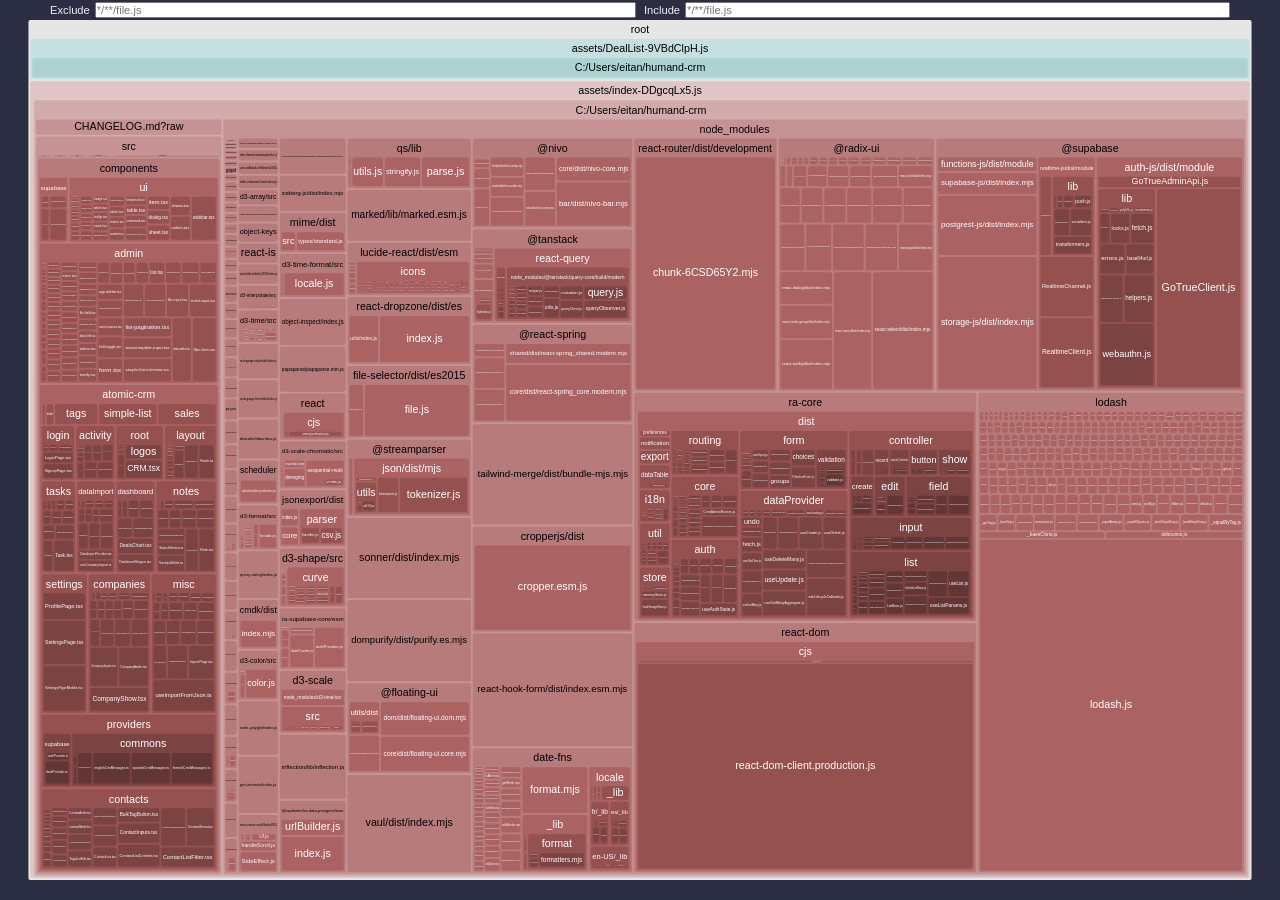
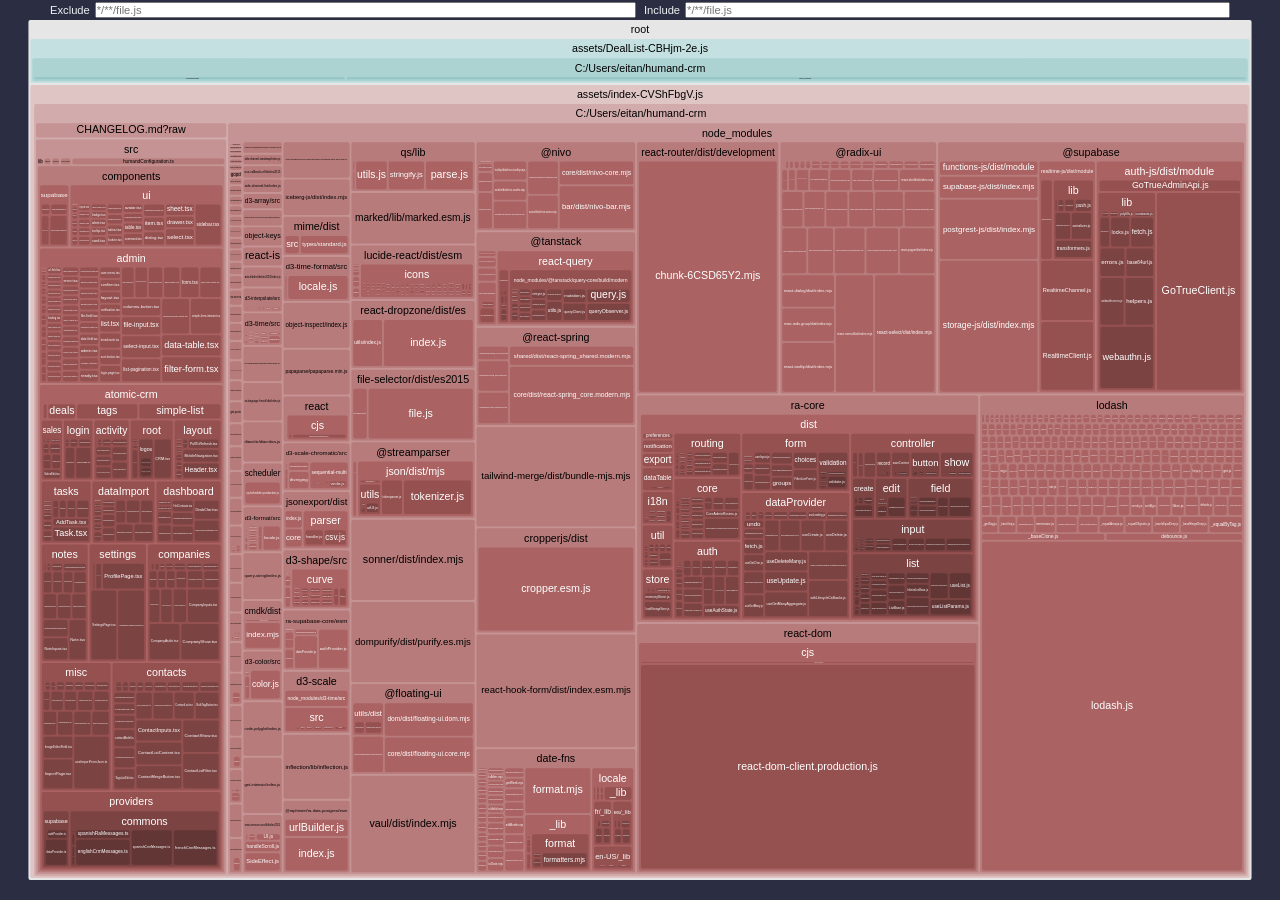
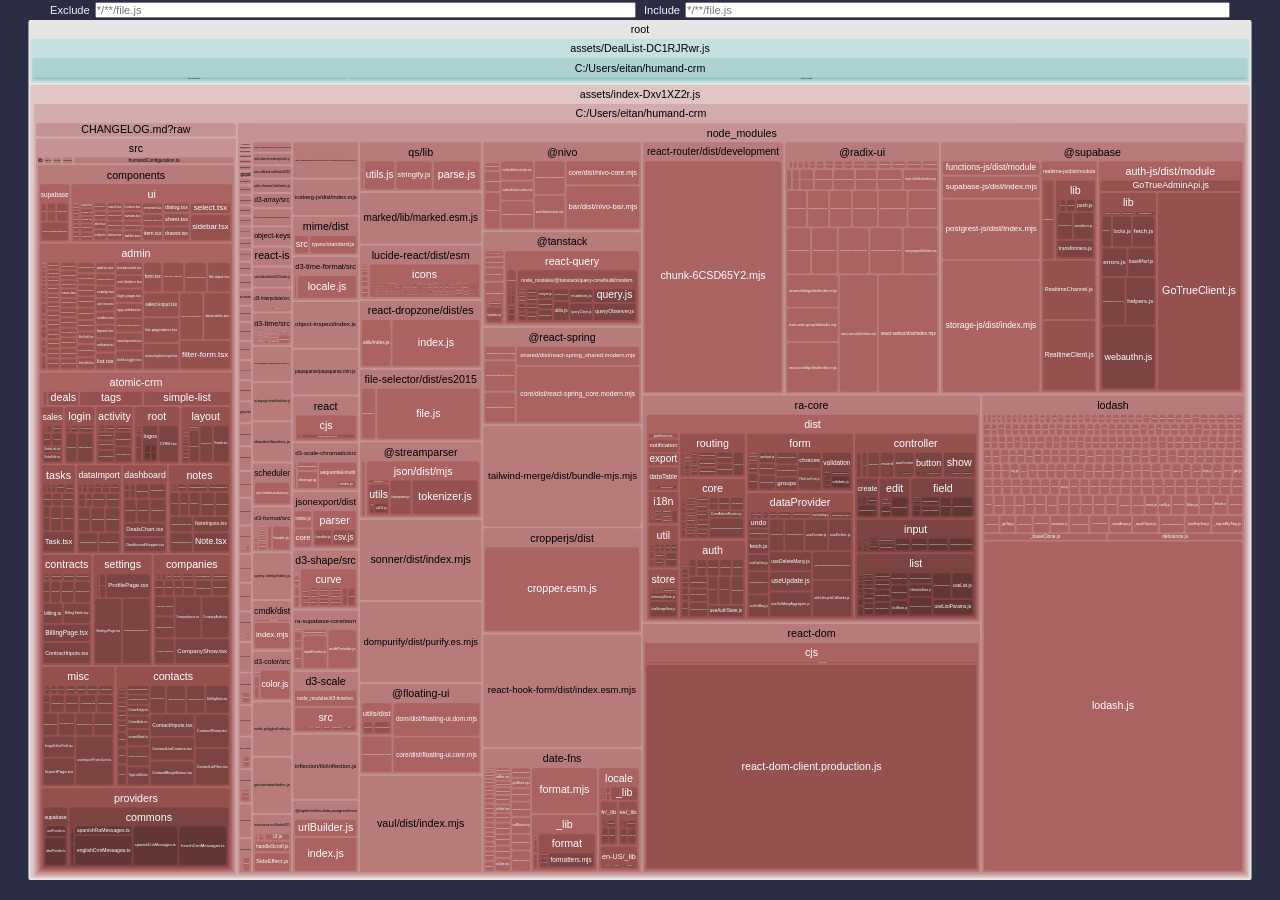
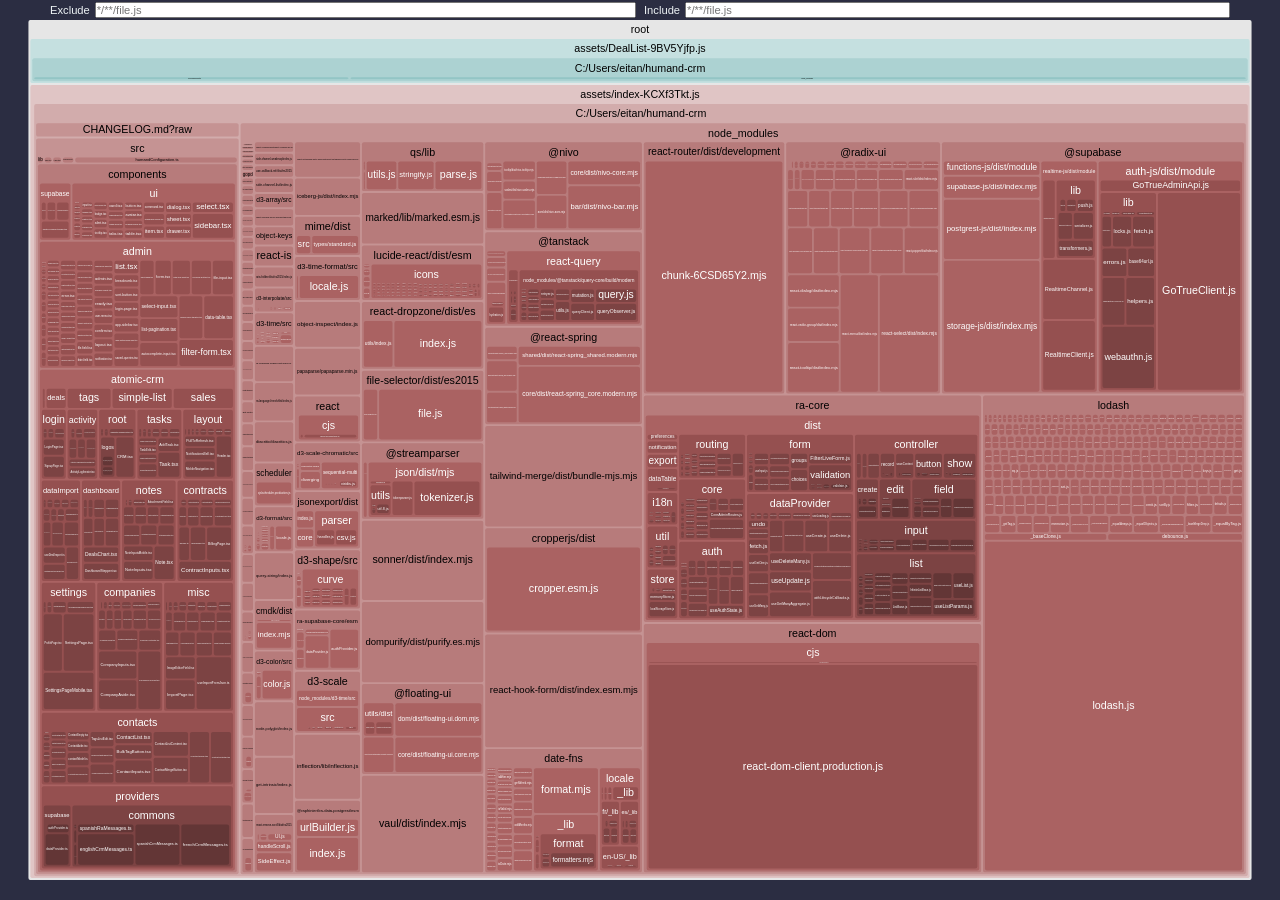
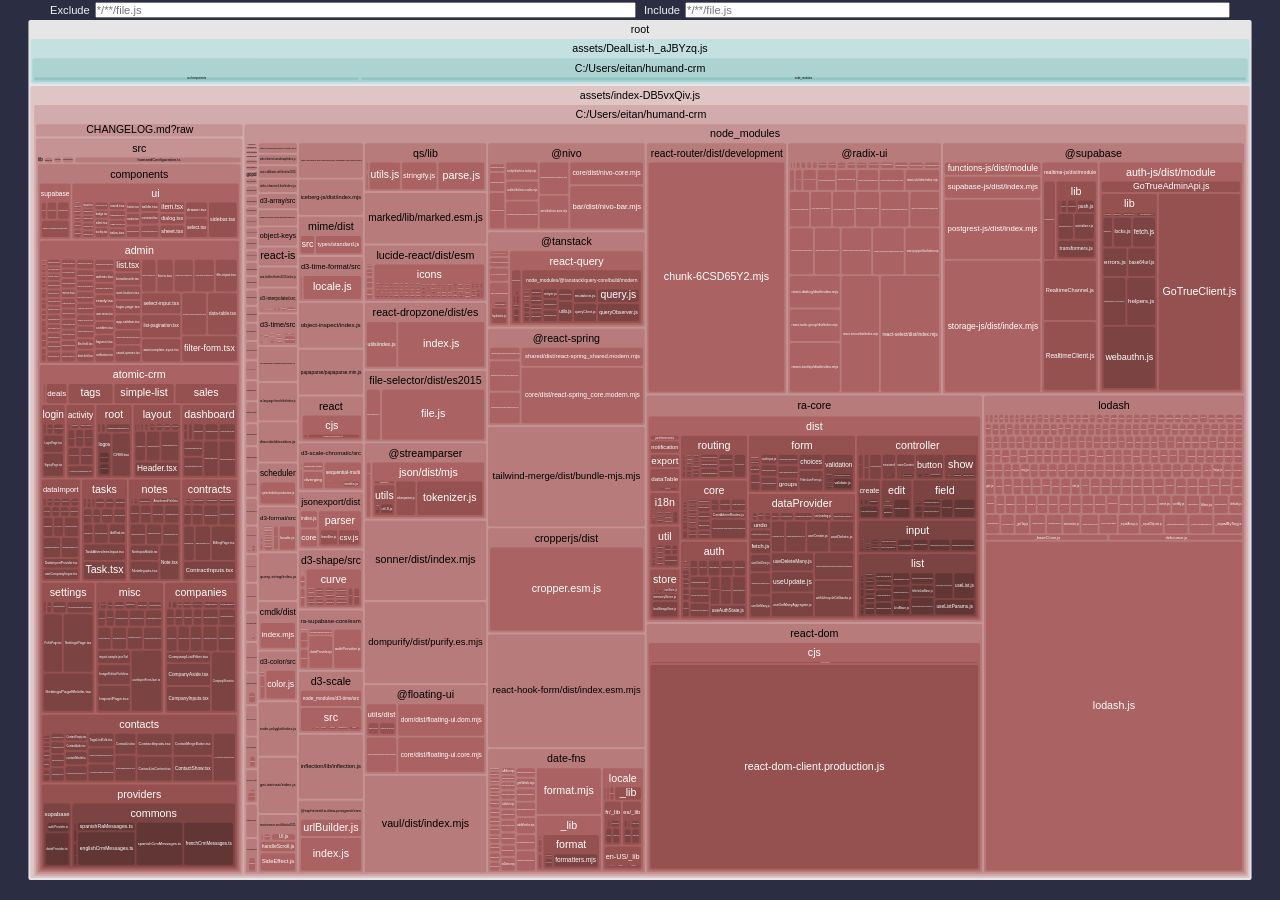
